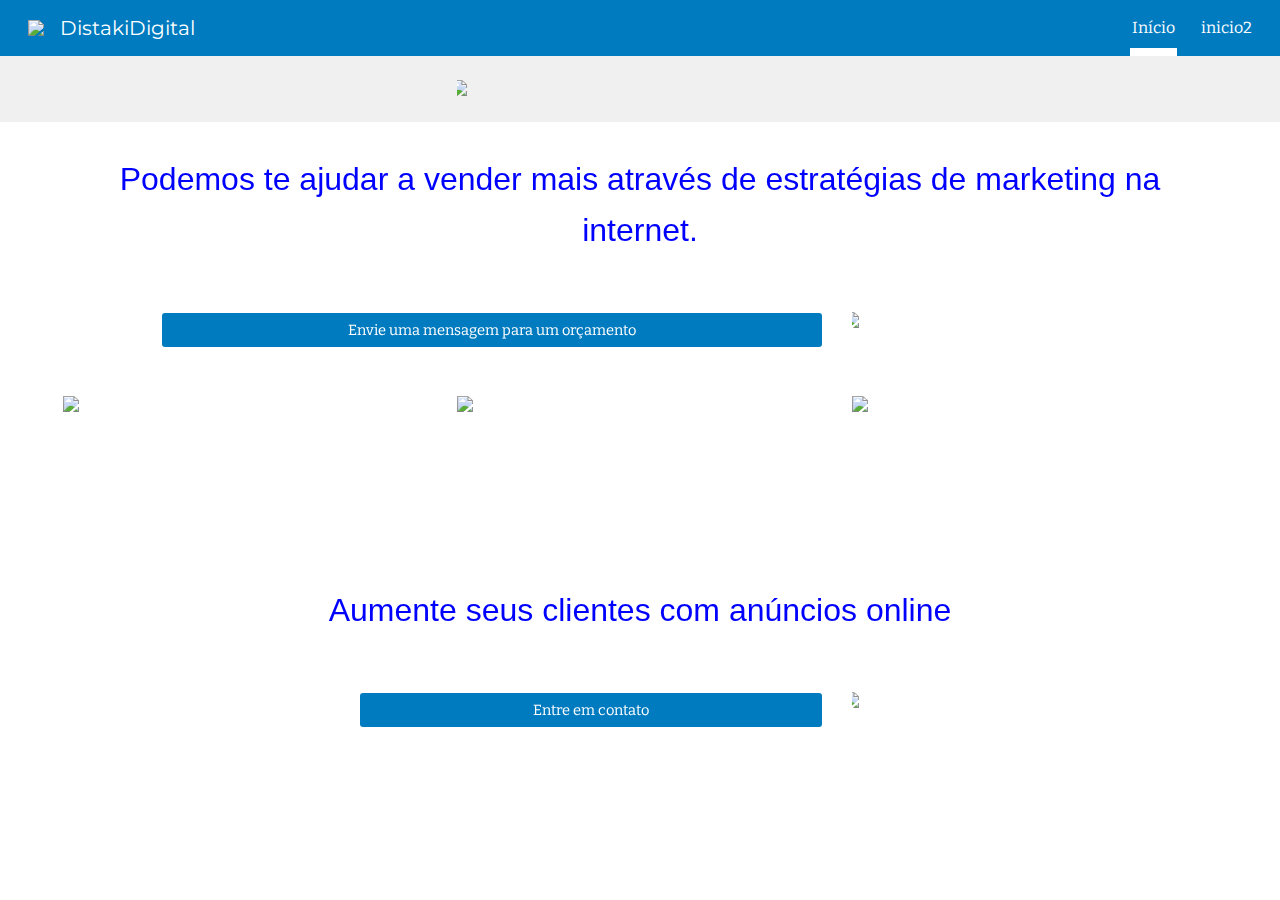
==== index.html @ 8315b215 "Add files via upload" ====
<!DOCTYPE html><html lang="en"><head><meta charset="utf-8"><script nonce="7rs6zf9f68-IoLdMDzasqQ">var DOCS_timing={}; DOCS_timing['sl']=new Date().getTime();</script><script nonce="7rs6zf9f68-IoLdMDzasqQ">function _DumpException(e) {throw e;}</script><script nonce="7rs6zf9f68-IoLdMDzasqQ">_docs_flag_initialData={"docs-ails":"docs_warm","docs-fwds":"docs_nf","docs-crs":"docs_crs_nfd","docs-l2t":0,"docs-shdn":1,"docs-tfh":"","info_params":{"token":"AHL0AtJWQT9SohQvm1NHi8q7pf9qNmG3EQ:1671125770995"},"docs-eohmo":false,"uls":"{\"langs\":[\"pt\"],\"itcs\":[],\"override\":\"\",\"selected\":\"\",\"activated\":false}","scotty_upload_url":"/upload/sites/resumable","docs-net-udmi":500000,"docs-net-udpt":40000,"docs-net-udur":"/upload/blob/sites","docs-net-usud":true,"docs-obsImUrl":"https://ssl.gstatic.com/docs/common/netcheck.gif","docs-efrsde":false,"docs-text-ewf":true,"docs-wfsl":["ca","da","de","en","es","fi","fr","it","nl","no","pt","sv"],"docs-efpsf":true,"docs-ejsfawf":false,"docs-eksfawf":false,"docs-edfn":true,"docs-efpsp":true,"docs-localstore-eidsilfm":false,"docs-ecfdsfj":false,"docs-esreff":false,"docs-api-keys":{},"buildLabel":"atari_2022.49-Tue-0738_RC01","docs-show_debug_info":false,"ondlburl":"//docs.google.com","drive_url":"//drive.google.com","app_url":"https://sites.google.com/","docs-itrf":false,"docs-gsmd":"","docs-eidfc":true,"docs-msid":32767,"docs-mif":1000,"docs-icdmt":["image/png","image/jpeg"],"docs-rauiu":false,"docs-mip":50000000,"docs-mib":50000000,"docs-mid":2048,"docs-rid":1024,"docs-sup":"","docs-seu":"https://sites.google.com/d/1ncLqnVO8vMbnwLysNv2YxboCFBmFc30z/edit","docs-crp":"/d/1ncLqnVO8vMbnwLysNv2YxboCFBmFc30z/p/1-udFE-iT4s-vH2R9Jma2ZHTn337vPQ00/takeout","docs-crq":"siteRevision\u003d799\u0026pageRevision\u003d799\u0026token\u003dAPwkNI1UFWAsfs_X1kkAgGwWqBPx5okYO7jjX87-3sfsS6AQkDYLycbYCzOgaiXVv0izoUuMHbnaHHPf3FqUCf_bolBX7Kn7nnqOMyP_uCD3tdLmQqJRD31nXNCHDbvRAk7VFhzUyqCQKw%3D%3D\u0026isHead\u003dfalse\u0026placeAllImagesInSiteDir\u003dfalse","docs-uptc":["lsrp","ca","sh","noreplica","tam","ntd","ths","ouid","sle","dl","hi","hi_ext","usp","urp","utm_source","utm_medium","utm_campaign","utm_term","utm_content"],"docs-doddn":"","docs-uddn":"","docs-cwsd":"","docs-spdy":false,"xdbcfAllowHostNamePrefix":true,"xdbcfAllowXpc":false,"docs-dbctc":false,"docs-iror":false,"docs-epq":false,"docs-gsoil":"docs_gsabs","docs-ilbefsd":false,"docs-lbefm":0,"docs-lbesty":0,"docs-thtea":false,"docs-tdc":"[{\"id\":\"0:Basics\",\"name\":\"Basics\",\"deletedIds\":[]},{\"id\":\"0:Brochures\",\"name\":\"Brochures \\u0026 newsletters\",\"deletedIds\":[]},{\"id\":\"0:Calendars\",\"name\":\"Calendars \\u0026 schedules\",\"deletedIds\":[]},{\"id\":\"0:Business\",\"name\":\"Contracts, onboarding, and other forms\",\"deletedIds\":[]},{\"id\":\"0:Finance\",\"name\":\"Finance \\u0026 accounting\",\"deletedIds\":[]},{\"id\":\"0:Letters\",\"name\":\"Letters\",\"deletedIds\":[]},{\"id\":\"0:Reports\",\"name\":\"Reports \\u0026 proposals\",\"deletedIds\":[]},{\"id\":\"0:Planners\",\"name\":\"Trackers\",\"deletedIds\":[]},{\"id\":\"Unparented\",\"name\":\"Uncategorized\",\"deletedIds\":[\"0:NoTemplateCategories\"]}]","docs-ttt":0,"docs-tcdtc":"[]","docs-mtdl":500,"docs-ividtg":false,"docs-tdcp":0,"docs-tdvc":false,"docs-tmbp":false,"docs-hetsdd":false,"docs-hetsdiaow":false,"docs-tintd":false,"docs-tafl":true,"docs-erdiiv":false,"docs-acap":["docs.security.access_capabilities",1,1,1,1,1,1,1,1,1,1,1,1,1,1,1,0,1,1,0,0,0,0],"docs-ci":"1ncLqnVO8vMbnwLysNv2YxboCFBmFc30z","docs-eccfs":false,"docs-eefufd":false,"docs-ndt":"Untitled site","docs-prn":"Google Sites","docs-een":false,"docs-as":"","docs-etdimo":false,"docs-mdck":"","docs-mriim":1800000,"docs-eccbs":false,"docs-rlmp":true,"docs-mmpt":9000,"docs-erd":false,"docs-erfar":false,"docs-ensb":false,"docs-ddts":false,"docs-uootuns":false,"docs-amawso":false,"docs-ofmpp":false,"docs-anlpfdo":false,"docs-eslars":true,"docs-eem":false,"docs-phe":"","docs-glu":"","docs-wsu":"","docs-wsup":"","docs-pse":"PROD","docs-sccfo":"PROD","docs-eridm":false,"docs-pid":"114220046519826888652","docs-eedmlf":false,"docs-emmda":false,"docs-ricocpb":false,"docs-rdowr":false,"docs-effnp":false,"docs-cttmtbr":0,"docs-eaaswoc":false,"docs-edlo":false,"docs-cttmteq":0,"docos-edces":false,"docs-dec":false,"docs-eiasrpu":false,"docs-ectt":false,"docs-ebbouf":false,"docs-ecgd":false,"docs-pcfloc":false,"docs-dsps":false,"docs-embmd":true,"docs-hft":"","docs-ececs":false,"docs-eerp":true,"docs-ecurf":false,"docs-efsii":false,"docs-elcfd":false,"docs-edmitm":false,"docs-enjec":false,"ecid":false,"docs-eir":false,"server_time_ms":1671125770997,"gaia_session_id":"","app-bc":"#3f51b5","enable_iframed_embed_api":false,"docs-isb":false,"docs-agdc":false,"docs-anddc":true,"docs-adndldc":false,"docs-dhnap":"sites.google.com","docs-ds":"https","docs-text-efrnma":false,"docs-clibs":1000,"docs-cide":true,"docs-cn":"","docs-frbanmc":false,"docs-dom":false,"docs-epbqbl":false,"docs-ecer":false,"docs-ecir":false,"docs-ecssl":false,"docs-ecsup":false,"docs-ecped":false,"docs-ecprgba":false,"docs-eccc":false,"docs-edamc":false,"docs-edomic":false,"docos-eddltc":true,"docos-edcab":true,"docs-eddm":false,"docs-edsi":false,"kix-edrat":false,"kix-edratv2":false,"docs-edhqlfr":false,"docs-eehlb":false,"docs-reiie":false,"docs-fwd":false,"docs-efpgwb":false,"docs-efu":false,"docs-eibu":false,"docs-eibs":false,"docs-eiecr":true,"docs-elds":false,"docs-eomd":false,"docs-eodsup":false,"docs-eoso":false,"docs-epmi":false,"docs-eph":false,"docs-epat":true,"docs-eppd":true,"docs-essph":false,"docs-eswwu":false,"docs-ete":false,"docs-eud":false,"docs-eult":false,"docs-extcd":false,"docs-net-ehfeb":false,"docs-hcwidu":false,"docs-ipmmp":true,"docs-ipuv":true,"docs-tdd":false,"docs-plimif":20.0,"docs-rsc":"","docs-rgifem":true,"docs-sptm":false,"docs-ssi":false,"docs-uenla":false,"docs-uetm":false,"docs-uht":"","docs-uoci":"","docs-wia":"MORE_ICONS","docs-gth":"","docs-ndsom":[],"docs-dm":"application/vnd.google-apps.drive-sdk.897606708560","docs-sdsom":[],"docs-po":"https://sites.google.com","docs-to":"https://sites.google.com","docs-egit":false,"opendv":false,"onePickImportDocumentUrl":"","opmbs":50000000,"opmpd":7071,"opbu":"https://docs.google.com/picker","opru":"https://sites.google.com/relay.html","opdu":true,"opccp":false,"ophi":"atari","opst":"","opuci":"","docs-eopiiv2":true,"projector_base_url":"//drive.google.com","docs-drk":[],"docs-erkpp":false,"docs-erkfsu":true,"docs-pn":162,"docs-ct":"s","docs-rn":187015456,"docs-idu":false,"docs-cpv":1,"docs-hecud":false,"docs-heoi":false,"docs-urouih":false,"docs-alu":"https://myaccount.google.com/language","docs-hue":"marketingfabrovidal@gmail.com","docs-ect":true,"docs-edt":true,"docs-cpks":["[\"4bba75426223ef15\",\"AAVFbsFSWD4EbPDUDc7qzEw9eWW9DTmhSxwPEXsDLw2ruHiGKHhI4ppsWhwby7luNZdKrSWJb2vb\"]","[\"c838c92bc9a7113f\",\"AK2fzyA78O3TYNMIk6xhsBae5jQKGiwJGCSe+SInjWRb54vg0xL5m51Zl0xi+v2xJo5y+Lu6j0jv\"]"],"docs-hasid":"Sites","docs-hdod":"sites.google.com","docs-ehci":false,"docs-hdck":"AIzaSyCF97XfLoejM9NhWDAZeOcjC6kOEsEmv6A","docs-hucs":true,"docs-hufcm":false,"docs-hunca":false,"docs-cbrs":50,"docs-caru":"https://clients6.google.com","docs-cbau":"https://drive.google.com","docs-cfru":"https://lh3.google.com","docs-ctak":"AIzaSyAWGrfCCr7albM3lmCc937gx4uIphbpeKQ","docs-cgav":0,"docs-cci":2,"docs-gap":"/drive/v2internal","jobset":"prod","docs-eafn":false,"docs-nad":"sites.google.com","docs-ccwt":80,"docs-epcc":false,"docs-eqspdcc":false,"docs-eqspdcd":false,"docs-esehbc":false,"docs-esehbd":false,"docs-sqcuu":true,"docs-uaid":false,"docs-uaqs":0,"docs-sol":true,"docs-dvs":1,"docs-dac":1,"docs-ilbrc":true,"docs-dlpe":false,"docs-eirj":false,"docs-emddi":false,"docs-erre":true,"docs-epvh":false,"docs-erfm":true,"enable_omnibox":true,"docs-eqam":false,"docs-ehlib":false,"docs-euaool":false,"docs-eua":false,"docs-ebfgf":false,"docs-ehib":true,"docs-uahnt":"","docs-esap":true,"docs-efib":false,"docs-se":false,"docs-eaa":false,"docs-ebt":true,"docs-eecs":false,"docs-eisib":false,"docs-emtr":false,"docs-dafjera":false,"docs-daflia":false,"docs-dafwsa":false,"docs-dafgfma":false,"docs-fta-fnrhci":false,"docs-essu":true,"atari-emtpr":false,"atari-ebidm":false,"atari-ebids":false,"atari-emasgcfrg":false,"atari-estm":true,"atari-edtm":false,"atari-eibrm":false,"atari-enmm":false,"atari-ectm":false,"atari-ects":false,"docs-text-elei":false,"docs-text-usc":true,"atari-bae":true,"docs-text-etsrdpn":false,"docs-text-etsrds":false,"docs-text-erdfs":false,"docs-text-encps":false,"docs-text-eeves":false,"docs-text-endes":false,"docs-text-etocls":false,"docs-text-escpv":false,"docs-text-efts":false,"docs-text-ecfs":false,"docs-text-ecss":false,"docs-text-evs":false,"docs-text-etvs":false,"docs-text-etvls":false,"docs-text-ethples":false,"docs-text-echs":false,"docs-text-eessips":false,"docs-text-eesntps":false,"docs-text-eesss":false,"docs-text-etls":false,"docs-text-eses":false,"docs-text-etes":false,"docs-text-ems":false,"docs-text-edctps":false,"docs-text-etb":false,"docs-text-esbefr":false,"docs-text-ipi":false,"docs-etshc":false,"docs-text-tbcb":2.0E7,"docs-text-ftls":true,"docs-efsmsdl":false,"docs-euoftm":false,"docs-text-etof":false,"docs-etbe":false,"docs-text-ehlb":false,"docs-text-epa":true,"docs-text-ecls":true,"docs-text-ehgtc":true,"docs-text-enbcr":false,"docs-text-svofc":false,"atari-ofdu":"https://docs.google.com/picker?protocol\u003dgadgets\u0026parent\u003dhttps://sites.google.com/relay.html\u0026hostId\u003datari-fonts\u0026title\u003dFonts\u0026hl\u003den\u0026origin\u003dhttps://sites.google.com\u0026navHidden\u003dtrue\u0026multiselectEnabled\u003dtrue\u0026selectButtonLabel\u003dOK\u0026nav\u003d((%22fonts%22))","atari-jefp":"/_/jserror","enable_csi":false,"csi_service_name":"","docs-jepp":"/_","atari-esrt":false,"docs-fpid":104240,"docs-enable_feedback_svg":true,"docs-hauc":true,"docs-huogmb":true,"docs-eeii":false,"docs-ecci":false,"docs-eldi":false,"docs-ecuach":false,"docs-esi":false,"docs-liap":"/logImpressions","ilcm":{"eui":"AHKXmL2B4iFi6BLquyDxzSC8f08Cy735twbZeKNGZS5DYpmmCZ9O0VyY78Wg_Ft3tx3lNiFm2Kuk","je":1,"sstu":1671125771004056,"si":"CIzQ0s-U_PsCFQr8awodvaMM5Q","gsc":null,"ei":[5703839,5704621,5706832,5706836,5707711,5720925,5724153,5734412,5735806,5737254,5737441,5737800,5738529,5740814,5741775,5743124,5747267,5748029,5751766,5752694,5753329,5754229,5760348,5760827,5762729,5764268,5765551,5766777,5767851,5772865,5773678,5774347,5774385,5776517,5776853,5776917,5780205,14101306,14101502,14101510,14101534,48966122,49369425,49370160,49372443,49375322,49378889,49398147,49441866,49450016,49453045,49453794,49472071,49487578,49499456,49507738,49510708,49512373,49610926,49622831,49623181,49624080,49644023,49646169,49703991,49765372,49779767,49816165,49822929,49837788,49839579,49842863,49898325,49923487,49943982,49953470,49970079,50022334,50031728,50089450],"crc":0,"cvi":[]},"docs-ccdil":false,"docs-eil":true,"docs-eoi":false,"docs-ema":true,"docs-emi":true,"docs-eeytpgc":true,"docs-feytpgc":false,"docs-nrfd":false,"docs-dcr":false,"docs-saww":false,"docs-eytpgcv":0,"docs-jscb":false}; _docs_flag_cek='tJpBRqx6OD4Sn0WbnwnK0A\x3d\x3d'; if (window['DOCS_timing']) {DOCS_timing['ifdld']=new Date().getTime();}</script><meta name="viewport" content="width=device-width, initial-scale=1"><meta http-equiv="X-UA-Compatible" content="IE=edge"><meta name="referrer" content="strict-origin-when-cross-origin"><link rel="icon" href="https://ssl.gstatic.com/atari/images/public/favicon.ico"><meta name="robots" content="noindex"><link href="https://fonts.googleapis.com/css?family=Montserrat%3A400%2C700%7CBitter%3A400%2C700&display=swap" rel="stylesheet" nonce="sBWAXkMx0oXuVIjnFnWxqA"><link href="https://fonts.googleapis.com/css?family=Google+Sans:400,500|Roboto:300,400,500,700|Source+Code+Pro:400,700&display=swap" rel="stylesheet" nonce="sBWAXkMx0oXuVIjnFnWxqA"><style nonce="sBWAXkMx0oXuVIjnFnWxqA">@media only screen and (max-width: 479px){.puwcIf{font-size: 20.0pt;}}@media only screen and (min-width: 480px) and (max-width: 767px){.puwcIf{font-size: 22.0pt;}}@media only screen and (min-width: 768px) and (max-width: 1279px){.puwcIf{font-size: 24.0pt;}}@media only screen and (min-width: 1280px){.puwcIf{font-size: 24.0pt;}}</style><style nonce="sBWAXkMx0oXuVIjnFnWxqA">/*! normalize.css v2.1.1 | MIT License | git.io/normalize */article,aside,details,figcaption,figure,footer,header,hgroup,main,nav,section,summary{display:block}audio,canvas,video{display:inline-block}audio:not([controls]){display:none;height:0}[hidden]{display:none}html{font-family:sans-serif;-ms-text-size-adjust:100%;-webkit-text-size-adjust:100%}body{margin:0}a:focus{outline:thin dotted}a:active,a:hover{outline:0}h1{font-size:2em;margin:.67em 0}abbr[title]{border-bottom:1px dotted}b,strong{font-weight:bold}dfn{font-style:italic}hr{box-sizing:content-box;height:0}mark{background:#ff0;color:#000}code,kbd,pre,samp{font-family:monospace,serif;font-size:1em}pre{white-space:pre-wrap}q{quotes:"\201C" "\201D" "\2018" "\2019"}small{font-size:80%}sub,sup{font-size:75%;line-height:0;position:relative;vertical-align:baseline}sup{top:-.5em}sub{bottom:-.25em}img{border:0}svg:not(:root){overflow:hidden}figure{margin:0}fieldset{border:1px solid #c0c0c0;margin:0 2px;padding:.35em .625em .75em}legend{border:0;padding:0}button,input,select,textarea{font-family:inherit;font-size:100%;margin:0}button,input{line-height:normal}button,select{text-transform:none}button,html input[type="button"],input[type="reset"],input[type="submit"]{-webkit-appearance:button;cursor:pointer}button[disabled],html input[disabled]{cursor:default}input[type="checkbox"],input[type="radio"]{box-sizing:border-box;padding:0}input[type="search"]{-webkit-appearance:textfield;box-sizing:content-box}input[type="search"]::-webkit-search-cancel-button,input[type="search"]::-webkit-search-decoration{-webkit-appearance:none}button::-moz-focus-inner,input::-moz-focus-inner{border:0;padding:0}textarea{overflow:auto;vertical-align:top}table{border-collapse:collapse;border-spacing:0}.VIpgJd-TzA9Ye-eEGnhe{position:relative;display:-moz-inline-box;display:inline-block}* html .VIpgJd-TzA9Ye-eEGnhe{display:inline}*:first-child+html .VIpgJd-TzA9Ye-eEGnhe{display:inline}group,row,tile{display:block}.XKSfm-Sx9Kwc,.XKSfm-Sx9Kwc-xJ5Hnf{z-index:110}html{height:100%}body{height:100%;padding:0}.fktJzd *,.fktJzd *:before,.fktJzd *:after{-webkit-box-sizing:border-box;-webkit-box-sizing:border-box;box-sizing:border-box}.LS81yb,.oKdM2c{width:100%;margin-top:0;margin-bottom:0;max-width:1280px;*zoom:1}.LS81yb{padding-left:5px;padding-right:5px}.JNdkSc,.jXK9ad,.oaCj6d{-webkit-box-sizing:border-box;box-sizing:border-box;display:inline-block;padding-left:0;padding-right:0;position:relative;vertical-align:top;width:100%}.jXK9ad-SmKAyb{width:100%}.vB4mjb{-webkit-align-items:center;align-items:center;height:64px;display:-webkit-box;display:-webkit-flex;display:flex;-webkit-justify-content:center;justify-content:center;padding:0 12px;width:100%}.jCzMm{overflow:hidden;overflow-wrap:break-word}@media only screen and (max-width:479px){.vB4mjb{height:48px;padding:0 6px}.vB4mjb.phf0q{-webkit-flex-direction:column;flex-direction:column;height:96px}.jCzMm{margin-top:4px;margin-bottom:12px;overflow:hidden;text-align:center;text-overflow:ellipsis;white-space:nowrap;width:100%}.vKRmoe{margin-bottom:8px}.vB4mjb .vKRmoe{padding-left:0}}.vKRmoe{display:-webkit-box;display:-webkit-flex;display:flex;padding-left:23px}.cc0d9d{-webkit-box-flex:0;-webkit-flex:0;flex:0;position:relative;margin-top:10px;display:-webkit-box;display:-webkit-flex;display:flex;-webkit-box-orient:horizontal;-webkit-box-direction:normal;-webkit-flex-direction:row;flex-direction:row;-webkit-box-pack:center;-webkit-justify-content:center;justify-content:center;-webkit-box-align:center;-webkit-align-items:center;align-items:center}.ZbQFKd{height:10px;width:10px;margin:0 4px;background-color:rgb(189,193,198);border-radius:50%;display:inline-block;-webkit-transition:background-color .6s ease,width .4s ease-in-out,height .4s ease-in-out;transition:background-color .6s ease,width .4s ease-in-out,height .4s ease-in-out}.ZbQFKd.iBBDgd{height:0;width:0;margin:0}.ZbQFKd.qIwn1b{height:8px;width:8px}.ZbQFKd.kshb5{height:6px;width:6px}.dVFkob{-webkit-box-flex:0;-webkit-flex:0 1 1.2em;flex:0 1 1.2em;height:1.2em;overflow:hidden;padding:0 8px;text-align:center;display:-webkit-box;display:-webkit-flex;display:flex;-webkit-box-pack:center;-webkit-justify-content:center;justify-content:center;-webkit-box-orient:vertical;-webkit-box-direction:normal;-webkit-flex-direction:column;flex-direction:column;margin-top:10px;position:relative;font-size:9pt}.Ecdcnc{overflow:hidden;position:relative;text-overflow:ellipsis;white-space:nowrap}.L6cTce{display:none!important}::-webkit-scrollbar{height:16px;overflow:visible}::-webkit-scrollbar-button{height:0;width:0}::-webkit-scrollbar-track{background-clip:padding-box;border:solid transparent;border-width:0 0 0 4px}::-webkit-scrollbar-track:horizontal{border-width:4px 0 0}::-webkit-scrollbar-track:hover{background-color:rgba(0,0,0,.05);-webkit-box-shadow:inset 1px 0 0 rgba(0,0,0,.1);box-shadow:inset 1px 0 0 rgba(0,0,0,.1)}::-webkit-scrollbar-track:horizontal:hover{-webkit-box-shadow:inset 0 1px 0 rgba(0,0,0,.1);box-shadow:inset 0 1px 0 rgba(0,0,0,.1)}::-webkit-scrollbar-track:active{background-color:rgba(0,0,0,.05);-webkit-box-shadow:inset 1px 0 0 rgba(0,0,0,.14),inset -1px 0 0 rgba(0,0,0,.07);box-shadow:inset 1px 0 0 rgba(0,0,0,.14),inset -1px 0 0 rgba(0,0,0,.07)}::-webkit-scrollbar-track:horizontal:active{-webkit-box-shadow:inset 0 1px 0 rgba(0,0,0,.14),inset 0 -1px 0 rgba(0,0,0,.07);box-shadow:inset 0 1px 0 rgba(0,0,0,.14),inset 0 -1px 0 rgba(0,0,0,.07)}.tk3N6e-qrhCuc-to915::-webkit-scrollbar-track:hover{background-color:rgba(255,255,255,.1);-webkit-box-shadow:inset 1px 0 0 rgba(255,255,255,.2);box-shadow:inset 1px 0 0 rgba(255,255,255,.2)}.tk3N6e-qrhCuc-to915::-webkit-scrollbar-track:horizontal:hover{-webkit-box-shadow:inset 0 1px 0 rgba(255,255,255,.2);box-shadow:inset 0 1px 0 rgba(255,255,255,.2)}.tk3N6e-qrhCuc-to915::-webkit-scrollbar-track:active{background-color:rgba(255,255,255,.1);-webkit-box-shadow:inset 1px 0 0 rgba(255,255,255,.25),inset -1px 0 0 rgba(255,255,255,.15);box-shadow:inset 1px 0 0 rgba(255,255,255,.25),inset -1px 0 0 rgba(255,255,255,.15)}.tk3N6e-qrhCuc-to915::-webkit-scrollbar-track:horizontal:active{-webkit-box-shadow:inset 0 1px 0 rgba(255,255,255,.25),inset 0 -1px 0 rgba(255,255,255,.15);box-shadow:inset 0 1px 0 rgba(255,255,255,.25),inset 0 -1px 0 rgba(255,255,255,.15)}::-webkit-scrollbar-thumb{min-height:28px;padding:100px 0 0;-webkit-box-shadow:inset 1px 1px 0 rgba(0,0,0,.1),inset 0 -1px 0 rgba(0,0,0,.07);box-shadow:inset 1px 1px 0 rgba(0,0,0,.1),inset 0 -1px 0 rgba(0,0,0,.07)}::-webkit-scrollbar-thumb:horizontal{border-width:6px 1px 1px;padding:0 0 0 100px;-webkit-box-shadow:inset 1px 1px 0 rgba(0,0,0,.1),inset -1px 0 0 rgba(0,0,0,.07);box-shadow:inset 1px 1px 0 rgba(0,0,0,.1),inset -1px 0 0 rgba(0,0,0,.07)}::-webkit-scrollbar-thumb:hover{-webkit-box-shadow:inset 1px 1px 1px rgba(0,0,0,.25);box-shadow:inset 1px 1px 1px rgba(0,0,0,.25)}::-webkit-scrollbar-thumb:active{-webkit-box-shadow:inset 1px 1px 3px rgba(0,0,0,.35);box-shadow:inset 1px 1px 3px rgba(0,0,0,.35)}.tk3N6e-qrhCuc-to915::-webkit-scrollbar-thumb{background-color:rgba(255,255,255,.3);-webkit-box-shadow:inset 1px 1px 0 rgba(255,255,255,.15),inset 0 -1px 0 rgba(255,255,255,.1);box-shadow:inset 1px 1px 0 rgba(255,255,255,.15),inset 0 -1px 0 rgba(255,255,255,.1)}.tk3N6e-qrhCuc-to915::-webkit-scrollbar-thumb:horizontal{-webkit-box-shadow:inset 1px 1px 0 rgba(255,255,255,.15),inset -1px 0 0 rgba(255,255,255,.1);box-shadow:inset 1px 1px 0 rgba(255,255,255,.15),inset -1px 0 0 rgba(255,255,255,.1)}.tk3N6e-qrhCuc-to915::-webkit-scrollbar-thumb:hover{background-color:rgba(255,255,255,.6);-webkit-box-shadow:inset 1px 1px 1px rgba(255,255,255,.37);box-shadow:inset 1px 1px 1px rgba(255,255,255,.37)}.tk3N6e-qrhCuc-to915::-webkit-scrollbar-thumb:active{background-color:rgba(255,255,255,.75);-webkit-box-shadow:inset 1px 1px 3px rgba(255,255,255,.5);box-shadow:inset 1px 1px 3px rgba(255,255,255,.5)}.tk3N6e-qrhCuc-xTH6G::-webkit-scrollbar-track{border-width:0 1px 0 6px}.tk3N6e-qrhCuc-xTH6G::-webkit-scrollbar-track:horizontal{border-width:6px 0 1px}.tk3N6e-qrhCuc-xTH6G::-webkit-scrollbar-track:hover{background-color:rgba(0,0,0,.035);-webkit-box-shadow:inset 1px 1px 0 rgba(0,0,0,.14),inset -1px -1px 0 rgba(0,0,0,.07);box-shadow:inset 1px 1px 0 rgba(0,0,0,.14),inset -1px -1px 0 rgba(0,0,0,.07)}.tk3N6e-qrhCuc-xTH6G.tk3N6e-qrhCuc-to915::-webkit-scrollbar-track:hover{background-color:rgba(255,255,255,.07);-webkit-box-shadow:inset 1px 1px 0 rgba(255,255,255,.25),inset -1px -1px 0 rgba(255,255,255,.15);box-shadow:inset 1px 1px 0 rgba(255,255,255,.25),inset -1px -1px 0 rgba(255,255,255,.15)}.tk3N6e-qrhCuc-xTH6G::-webkit-scrollbar-thumb{border-width:0 1px 0 6px}.tk3N6e-qrhCuc-xTH6G::-webkit-scrollbar-thumb:horizontal{border-width:6px 0 1px}::-webkit-scrollbar-corner{background:transparent}body::-webkit-scrollbar-track-piece{background-clip:padding-box;background-color:#f5f5f5;border:solid #fff;border-width:0 0 0 3px;-webkit-box-shadow:inset 1px 0 0 rgba(0,0,0,.14),inset -1px 0 0 rgba(0,0,0,.07);box-shadow:inset 1px 0 0 rgba(0,0,0,.14),inset -1px 0 0 rgba(0,0,0,.07)}body::-webkit-scrollbar-track-piece:horizontal{border-width:3px 0 0;-webkit-box-shadow:inset 0 1px 0 rgba(0,0,0,.14),inset 0 -1px 0 rgba(0,0,0,.07);box-shadow:inset 0 1px 0 rgba(0,0,0,.14),inset 0 -1px 0 rgba(0,0,0,.07)}body::-webkit-scrollbar-thumb{border-width:1px 1px 1px 5px}body::-webkit-scrollbar-thumb:horizontal{border-width:5px 1px 1px}body::-webkit-scrollbar-corner{background-clip:padding-box;background-color:#f5f5f5;border:solid #fff;border-width:3px 0 0 3px;-webkit-box-shadow:inset 1px 1px 0 rgba(0,0,0,.14);box-shadow:inset 1px 1px 0 rgba(0,0,0,.14)}html{font-size:16px}ul,ul ul{list-style-type:square}.yaqOZd{-webkit-background-size:cover;background-size:cover;display:table;position:relative;table-layout:fixed;width:100%}.IFuOkc{-webkit-background-size:cover;background-size:cover;display:table;table-layout:fixed}@media only screen and (max-width:767px){.yaqOZd,.IFuOkc{padding-bottom:0;padding-top:0}}@media only screen and (min-width:768px){.yaqOZd:not(.LB7kq):not(.WxWicb){padding-bottom:1.5rem;padding-top:1.5rem}}.yaqOZd:before,.IFuOkc:before,.IFuOkc:after,.zfr3Q:before,.baZpAe:before{bottom:0;content:"";display:none;left:0;pointer-events:none;position:absolute;right:0;top:0}.nyKByd .IFuOkc:before{background-color:#212121;opacity:0;display:block}.tpmmCb .IFuOkc:before{background-color:#fff;opacity:0;display:block}.IFuOkc{display:table-cell;height:100%;left:0;pointer-events:none;position:absolute;top:0;width:100%}.WFZZBb .jXK9ad{vertical-align:middle}.cJgDec .aw5Odc,.cJgDec .dhtgD:hover,.cJgDec .dhtgD:visited,.LB7kq .aw5Odc,.LB7kq .dhtgD:hover,.LB7kq .dhtgD:visited{color:inherit}.mYVXT{display:table-cell;vertical-align:middle;width:100%}.nku4ae{max-width:1184px;margin:auto}.nku4ae.U5PNae{max-width:752px;margin:auto}.zfr3Q{font-variant-ligatures:none;margin:0;outline:none;position:relative}.zfr3Q[dir="rtl"]{text-align:right}.TMjjoe:not(.TYR86d){display:block}.qM9fHf{background-color:rgba(0,0,0,.06);font-family:"Source Code Pro","monospace";font-weight:400}.s1gOZb{background-color:rgba(0,0,0,.06);border:1px solid rgba(255,255,255,.12);-webkit-border-radius:3px;border-radius:3px;margin:12px 0 0 0;padding:5px}.FVr0A code{font-family:"Source Code Pro","monospace"}.zfr3Q.FVr0A{line-height:1.4;margin:0}.yaqOZd .zfr3Q:first-child,.zfr3Q:first-child,.BKnRcf:first-child,.UVNKR:first-child,.n8H08c .TYR86d:first-child{margin-top:0;padding-top:0}.yaqOZd .aP9Z7e:first-child+.zfr3Q,.aP9Z7e:first-child+.zfr3Q{margin-top:0;padding-top:0}.yaqOZd .aP9Z7e:first-child,.aP9Z7e:first-child{margin-bottom:0}.yaqOZd .zfr3Q:last-child,.zfr3Q:last-child,.BKnRcf:last-child,.UVNKR:last-child,.n8H08c .TYR86d:last-child{margin-bottom:0;padding-bottom:0}.n8H08c{padding-left:20px;margin:6px 0 0 0}.n8H08c .n8H08c,.n8H08c .TYR86d{margin:6px 0 0 0}.zfr3Q{text-decoration:inherit;color:inherit;font-size:inherit;font-style:inherit;font-weight:inherit}.dhtgD{color:inherit;font-size:inherit;font-style:inherit;font-weight:inherit;text-decoration:underline}.aw5Odc{color:inherit}.dhtgD.rXJpyf,.dhtgD.rXJpyf:hover{color:inherit}a.chg4Jd:focus{outline:0;-webkit-box-shadow:0 0 0 2px #4285f4,0 0 0 3px rgba(255,255,255,.8);box-shadow:0 0 0 2px #4285f4,0 0 0 3px rgba(255,255,255,.8)}a.chg4Jd.HB1eCd-X3SwIb-hSRGPd:focus,a.chg4Jd.HB1eCd-X3SwIb-hSRGPd-di8rgd-KBDgbd:focus{-webkit-box-shadow:none;box-shadow:none}a.HB1eCd-X3SwIb-hSRGPd-di8rgd-KBDgbd{padding:2px;margin:-2px}a.HB1eCd-X3SwIb-hSRGPd-di8rgd-KBDgbd:focus{border:1px dashed;padding:1px}a.HB1eCd-X3SwIb-hSRGPd{padding:2px!important;margin:-2px -2px -2px 4px}a.HB1eCd-X3SwIb-hSRGPd:focus{border:1px dashed;padding:1px!important}::-webkit-scrollbar{-webkit-border-radius:100px;background-color:rgba(0,0,0,0);width:9px}::-webkit-scrollbar-thumb{-webkit-border-radius:100px;background:rgba(0,0,0,.2)}::-webkit-scrollbar-thumb:hover{-webkit-border-radius:100px;background:rgba(0,0,0,.35)}::-webkit-scrollbar-thumb:active{-webkit-border-radius:4px;background:rgba(0,0,0,.45)}.Zjiec:before,.YTv4We:before,.j10yRb:before{bottom:0;content:"";display:none;left:0;pointer-events:none;position:absolute;right:0;top:0}.PsKE7e,.I35ICb>a{color:inherit;font-size:inherit;font-style:inherit;font-weight:inherit}.PsKE7e,.I35ICb>a{text-decoration:inherit}.IKA38e{padding-right:12px}.I35ICb{position:relative}.hDrhEe{padding-left:12px;vertical-align:middle}.aJHbb{cursor:pointer;overflow:hidden}.aJHbb:focus{outline:0}.JzO0Vc{width:250px}.jYxBte{list-style-type:none;margin:0;padding:0}.jYxBte ul{list-style-type:none;padding-left:0}.PsKE7e,.aJHbb{display:block;position:relative;text-overflow:ellipsis;white-space:nowrap}.Zjiec{cursor:pointer;position:relative;text-decoration:none;z-index:20}.Zjiec>span{color:inherit;display:block;outline:none;overflow:hidden;position:relative;text-overflow:ellipsis}.YTv4We{color:white;cursor:pointer;height:55px;outline:none;padding:16px 12px;width:48px}.YTv4We:before{height:32px;left:8px;top:12px;width:32px}.j10yRb{bottom:50%;cursor:pointer;display:inline-block;height:24px;left:-36px;outline:none;padding-left:12px;position:absolute;-webkit-transform:translateY(50%);transform:translateY(50%);vertical-align:middle;width:36px}.j10yRb:before{left:12px}.YTv4We.chg4Jd:focus:before,.j10yRb.chg4Jd:focus:before{color:white;display:block;border-style:solid;border-width:1px}.ZXW7w{opacity:.26}.wFCWne{transition:transform 0.45s cubic-bezier(0.4,0,0.2,1);height:24px;width:24px}.hlJH0,.HBu6N,.cLAGQe{transition:transform 0.45s cubic-bezier(0.4,0,0.2,1)}.wFCWne path.HBu6N.o0iVae{-webkit-transition:all 0.45s cubic-bezier(0.4,0,0.2,1),opacity 0.45s 0.45s;transition:all 0.45s cubic-bezier(0.4,0,0.2,1),opacity 0.45s 0.45s}.wFCWne.o0iVae{-webkit-transform:rotate(90deg);transform:rotate(90deg)}.o0iVae .hlJH0{-webkit-transform:rotate(45deg) translate(0px,5px);transform:rotate(45deg) translate(0px,5px)}.o0iVae .HBu6N{-webkit-transform:rotate(135deg);transform:rotate(135deg);opacity:0}.o0iVae .cLAGQe{-webkit-transform:rotate(135deg) translate(0px,-5px);transform:rotate(135deg) translate(0px,-5px)}.JzO0Vc{-webkit-transition:left 0.5s cubic-bezier(0.4,0,0.2,1);transition:left 0.5s cubic-bezier(0.4,0,0.2,1);-webkit-transition-delay:.125s;transition-delay:.125s;left:-100%;padding-top:56px}.JzO0Vc.jsnVQ{-webkit-transition-delay:0s;transition-delay:0s;-webkit-transition:left 0.5s cubic-bezier(0.4,0,0.2,1);transition:left 0.5s cubic-bezier(0.4,0,0.2,1);left:0}.IKA38e{-webkit-transition:left 0s 0.5s,opacity 0.375s 0.125s cubic-bezier(0.4,0,1,1);transition:left 0s 0.5s,opacity 0.375s 0.125s cubic-bezier(0.4,0,1,1);left:-32px;opacity:0;padding-left:36px}.JzO0Vc .IKA38e.r8s4j-R6PoUb{padding-left:36px}.JzO0Vc .IKA38e.r8s4j-ibL1re{padding-left:56px}.JzO0Vc .IKA38e.r8s4j-c5RTEf{padding-left:76px}.JzO0Vc .IKA38e.r8s4j-II5mzb{padding-left:96px}.JzO0Vc .IKA38e.r8s4j-wNfPc{padding-left:116px}.baH5ib .hDrhEe{padding-left:4px}.baH5ib .j10yRb{left:-32px}.jsnVQ .IKA38e{-webkit-transition:left 0.375s cubic-bezier(0.4,0,1,1),opacity 0.375s cubic-bezier(0.4,0,1,1);transition:left 0.375s cubic-bezier(0.4,0,1,1),opacity 0.375s cubic-bezier(0.4,0,1,1);-webkit-transition-delay:1.125s;transition-delay:1.125s;left:0;opacity:1}.jsnVQ .jYxBte>li:nth-child(1) .IKA38e{-webkit-transition-delay:0.125s;transition-delay:0.125s}.jsnVQ .jYxBte>li:nth-child(2) .IKA38e{-webkit-transition-delay:0.175s;transition-delay:0.175s}.jsnVQ .jYxBte>li:nth-child(3) .IKA38e{-webkit-transition-delay:0.225s;transition-delay:0.225s}.jsnVQ .jYxBte>li:nth-child(4) .IKA38e{-webkit-transition-delay:0.275s;transition-delay:0.275s}.jsnVQ .jYxBte>li:nth-child(5) .IKA38e{-webkit-transition-delay:0.325s;transition-delay:0.325s}.jsnVQ .jYxBte>li:nth-child(6) .IKA38e{-webkit-transition-delay:0.375s;transition-delay:0.375s}.jsnVQ .jYxBte>li:nth-child(7) .IKA38e{-webkit-transition-delay:0.425s;transition-delay:0.425s}.jsnVQ .jYxBte>li:nth-child(8) .IKA38e{-webkit-transition-delay:0.475s;transition-delay:0.475s}.jsnVQ .jYxBte>li:nth-child(9) .IKA38e{-webkit-transition-delay:0.525s;transition-delay:0.525s}.jsnVQ .jYxBte>li:nth-child(10) .IKA38e{-webkit-transition-delay:0.575s;transition-delay:0.575s}.jsnVQ .jYxBte>li:nth-child(11) .IKA38e{-webkit-transition-delay:0.625s;transition-delay:0.625s}.jsnVQ .jYxBte>li:nth-child(12) .IKA38e{-webkit-transition-delay:0.675s;transition-delay:0.675s}.jsnVQ .jYxBte>li:nth-child(13) .IKA38e{-webkit-transition-delay:0.725s;transition-delay:0.725s}.jsnVQ .jYxBte>li:nth-child(14) .IKA38e{-webkit-transition-delay:0.775s;transition-delay:0.775s}.jsnVQ .jYxBte>li:nth-child(15) .IKA38e{-webkit-transition-delay:0.825s;transition-delay:0.825s}.jsnVQ .jYxBte>li:nth-child(16) .IKA38e{-webkit-transition-delay:0.875s;transition-delay:0.875s}.jsnVQ .jYxBte>li:nth-child(17) .IKA38e{-webkit-transition-delay:0.925s;transition-delay:0.925s}.jsnVQ .jYxBte>li:nth-child(18) .IKA38e{-webkit-transition-delay:0.975s;transition-delay:0.975s}.jsnVQ .jYxBte>li:nth-child(19) .IKA38e{-webkit-transition-delay:1.025s;transition-delay:1.025s}.jsnVQ .jYxBte>li:nth-child(20) .IKA38e{-webkit-transition-delay:1.075s;transition-delay:1.075s}.oGuwee{overflow:hidden;position:relative}.VcS63b{-webkit-transition:margin-top 0.25s cubic-bezier(0.4,0,0.2,1);transition:margin-top 0.25s cubic-bezier(0.4,0,0.2,1)}.dvmRw{height:24px;width:24px}.K4B8Y,.MrYMx{transition:transform 0.25s cubic-bezier(0.4,0,0.2,1)}svg.FWGjId .K4B8Y{-webkit-transform:rotate(-90deg);transform:rotate(-90deg)}svg.FWGjId .MrYMx{-webkit-transform:rotate(90deg);transform:rotate(90deg)}.Fpy8Db .hDrhEe{white-space:normal}.hDrhEe.HlqNPb.chg4Jd:focus{-webkit-box-shadow:inset 0 0 0 1px rgba(255,255,255,.8),inset 0 0 0 3px #4285f4;box-shadow:inset 0 0 0 1px rgba(255,255,255,.8),inset 0 0 0 3px #4285f4}.PxsaWe{cursor:not-allowed}.WbHktd{cursor:default}.VsJjtf{display:inline-block;max-width:300px;overflow:visible;position:relative;text-align:left;-webkit-transition:opacity 0ms 300ms;transition:opacity 0ms 300ms;vertical-align:middle;white-space:nowrap}.RPRy1e .IKA38e{left:0;opacity:1;padding-left:32px}.RPRy1e .oGuwee .IKA38e{padding-left:48px}.jgXgSe{display:inline-block;max-width:240px;position:relative;vertical-align:top}.mBHtvb{cursor:pointer;display:inline-block;margin-left:3px;outline:none;overflow:hidden;padding-left:4px;padding-right:2px;vertical-align:top}.mBHtvb>svg{height:12px;-webkit-transform:scale(2);transform:scale(2);vertical-align:middle;width:12px}.T7RySe .oGuwee{list-style-type:none}.oXBWEc:not([more-menu-item]){margin:0;padding:0}.eWDljc{-webkit-box-shadow:0 0 10px rgba(0,0,0,.55);box-shadow:0 0 10px rgba(0,0,0,.55)}.ZmrVpf{display:none}.RPRy1e .G95ACe.IKA38e{padding-left:32px}.G95ACe .j10yRb{display:none}.G95ACe .aJHbb{opacity:.7}.ijMPi{-webkit-transition:height .3s;transition:height .3s;overflow:hidden}.ijMPi .PsKE7e{-webkit-transition:padding-left .3s;transition:padding-left .3s}.PMD4Hd{display:none}.Qrrb5{display:inline-block;overflow:hidden;padding:10px 12px;vertical-align:middle}.Qrrb5>div{display:inline-block;vertical-align:top}.rgLkl{background-color:transparent;cursor:default;display:inline-block;height:2px;position:relative;vertical-align:middle;width:2px}li.VsJjtf:nth-last-child(2) .rgLkl{display:none}.RPRy1e{-webkit-border-radius:2px;border-radius:2px;left:-28px;overflow-y:auto;padding:8px 0;position:absolute;width:240px}.RM9ulf{visibility:hidden;position:fixed;z-index:5000;color:#fff;pointer-events:none}.RM9ulf.catR2e{max-width:90%;max-height:90%}.R8qYlc{-webkit-border-radius:2px;border-radius:2px;background-color:rgba(97,97,97,0.902);position:absolute;left:0;width:100%;height:100%;opacity:0;-webkit-transform:scale(0,0.5);-webkit-transform:scale(0,0.5);transform:scale(0,0.5);-webkit-transform-origin:inherit;-webkit-transform-origin:inherit;transform-origin:inherit}.AZnilc{display:block;position:relative;font-size:10px;font-weight:500;padding:5px 8px 6px;opacity:0}.RM9ulf.qs41qe .R8qYlc{opacity:1;-webkit-transform:scale(1,1);-webkit-transform:scale(1,1);transform:scale(1,1)}.RM9ulf.catR2e .AZnilc{word-wrap:break-word}.RM9ulf.qs41qe .AZnilc{opacity:1}.RM9ulf.AXm5jc .AZnilc{font-size:14px;padding:8px 16px}.RM9ulf.u5lFJe{-webkit-transition-property:-webkit-transform;-webkit-transition-property:-webkit-transform;transition-property:-webkit-transform;-webkit-transition-property:transform;transition-property:transform;-webkit-transition-property:transform,-webkit-transform;transition-property:transform,-webkit-transform;-webkit-transition-duration:200ms;-webkit-transition-duration:200ms;transition-duration:200ms;-webkit-transition-timing-function:cubic-bezier(0.24,1,0.32,1);-webkit-transition-timing-function:cubic-bezier(0.24,1,0.32,1);transition-timing-function:cubic-bezier(0.24,1,0.32,1)}.RM9ulf.u5lFJe .R8qYlc{-webkit-transition-property:opacity,-webkit-transform;-webkit-transition-property:opacity,-webkit-transform;transition-property:opacity,-webkit-transform;-webkit-transition-property:opacity,transform;transition-property:opacity,transform;-webkit-transition-property:opacity,transform,-webkit-transform;transition-property:opacity,transform,-webkit-transform;-webkit-transition-duration:50ms,200ms;-webkit-transition-duration:50ms,200ms;transition-duration:50ms,200ms;-webkit-transition-timing-function:linear,cubic-bezier(0.24,1,0.32,1);-webkit-transition-timing-function:linear,cubic-bezier(0.24,1,0.32,1);transition-timing-function:linear,cubic-bezier(0.24,1,0.32,1)}.RM9ulf.u5lFJe .AZnilc{-webkit-transition-property:opacity;-webkit-transition-property:opacity;transition-property:opacity;-webkit-transition-duration:150ms;-webkit-transition-duration:150ms;transition-duration:150ms;-webkit-transition-delay:50ms;-webkit-transition-delay:50ms;transition-delay:50ms;-webkit-transition-timing-function:cubic-bezier(0,0,0.6,1);-webkit-transition-timing-function:cubic-bezier(0,0,0.6,1);transition-timing-function:cubic-bezier(0,0,0.6,1)}.RM9ulf.xCxor{-webkit-transition-property:opacity;-webkit-transition-property:opacity;transition-property:opacity;-webkit-transition-duration:70ms;-webkit-transition-duration:70ms;transition-duration:70ms;-webkit-transition-delay:0ms;-webkit-transition-delay:0ms;transition-delay:0ms;-webkit-transition-timing-function:linear;-webkit-transition-timing-function:linear;transition-timing-function:linear}.NBxL9e{-webkit-transition:opacity 0.15s cubic-bezier(0.4,0,0.2,1) 0.15s;transition:opacity 0.15s cubic-bezier(0.4,0,0.2,1) 0.15s;background-color:rgba(0,0,0,.5);bottom:0;left:0;opacity:0;position:fixed;right:0;top:0;z-index:5000}.NBxL9e.iWO5td{-webkit-transition:opacity 0.05s cubic-bezier(0.4,0,0.2,1);transition:opacity 0.05s cubic-bezier(0.4,0,0.2,1);opacity:1}.QSj8ac{-webkit-box-align:center;box-align:center;-webkit-align-items:center;align-items:center;display:-webkit-box;display:-webkit-flex;display:flex;-webkit-box-orient:vertical;box-orient:vertical;-webkit-flex-direction:column;flex-direction:column;bottom:0;left:0;padding:0 5%;position:absolute;right:0;top:0;transition:-webkit-transform .4s cubic-bezier(0.4,0,0.2,1);-webkit-transition:-webkit-transform .4s cubic-bezier(0.4,0,0.2,1);-webkit-transition:transform .4s cubic-bezier(0.4,0,0.2,1);transition:transform .4s cubic-bezier(0.4,0,0.2,1);-webkit-transition:transform .4s cubic-bezier(0.4,0,0.2,1),-webkit-transform .4s cubic-bezier(0.4,0,0.2,1);transition:transform .4s cubic-bezier(0.4,0,0.2,1),-webkit-transform .4s cubic-bezier(0.4,0,0.2,1)}.bJHJLe,.C40Us{display:block;height:3em}.pdYghb>.bJHJLe,.pdYghb>.C40Us{-webkit-box-flex:1;box-flex:1;-webkit-flex-grow:1;flex-grow:1}.Inn9w{-webkit-flex-shrink:1;flex-shrink:1;max-height:100%}.Inn9w:focus{outline:none}@-webkit-keyframes quantumWizBoxInkSpread{0%{-webkit-transform:translate(-50%,-50%) scale(0.2);-webkit-transform:translate(-50%,-50%) scale(0.2);transform:translate(-50%,-50%) scale(0.2)}to{-webkit-transform:translate(-50%,-50%) scale(2.2);-webkit-transform:translate(-50%,-50%) scale(2.2);transform:translate(-50%,-50%) scale(2.2)}}@keyframes quantumWizBoxInkSpread{0%{-webkit-transform:translate(-50%,-50%) scale(0.2);-webkit-transform:translate(-50%,-50%) scale(0.2);transform:translate(-50%,-50%) scale(0.2)}to{-webkit-transform:translate(-50%,-50%) scale(2.2);-webkit-transform:translate(-50%,-50%) scale(2.2);transform:translate(-50%,-50%) scale(2.2)}}@-webkit-keyframes quantumWizIconFocusPulse{0%{-webkit-transform:translate(-50%,-50%) scale(1.5);-webkit-transform:translate(-50%,-50%) scale(1.5);transform:translate(-50%,-50%) scale(1.5);opacity:0}to{-webkit-transform:translate(-50%,-50%) scale(2);-webkit-transform:translate(-50%,-50%) scale(2);transform:translate(-50%,-50%) scale(2);opacity:1}}@keyframes quantumWizIconFocusPulse{0%{-webkit-transform:translate(-50%,-50%) scale(1.5);-webkit-transform:translate(-50%,-50%) scale(1.5);transform:translate(-50%,-50%) scale(1.5);opacity:0}to{-webkit-transform:translate(-50%,-50%) scale(2);-webkit-transform:translate(-50%,-50%) scale(2);transform:translate(-50%,-50%) scale(2);opacity:1}}@-webkit-keyframes quantumWizRadialInkSpread{0%{-webkit-transform:scale(1.5);-webkit-transform:scale(1.5);transform:scale(1.5);opacity:0}to{-webkit-transform:scale(2.5);-webkit-transform:scale(2.5);transform:scale(2.5);opacity:1}}@keyframes quantumWizRadialInkSpread{0%{-webkit-transform:scale(1.5);-webkit-transform:scale(1.5);transform:scale(1.5);opacity:0}to{-webkit-transform:scale(2.5);-webkit-transform:scale(2.5);transform:scale(2.5);opacity:1}}@-webkit-keyframes quantumWizRadialInkFocusPulse{0%{-webkit-transform:scale(2);-webkit-transform:scale(2);transform:scale(2);opacity:0}to{-webkit-transform:scale(2.5);-webkit-transform:scale(2.5);transform:scale(2.5);opacity:1}}@keyframes quantumWizRadialInkFocusPulse{0%{-webkit-transform:scale(2);-webkit-transform:scale(2);transform:scale(2);opacity:0}to{-webkit-transform:scale(2.5);-webkit-transform:scale(2.5);transform:scale(2.5);opacity:1}}.O0WRkf{-webkit-user-select:none;-webkit-transition:background .2s .1s;transition:background .2s .1s;border:0;-webkit-border-radius:3px;border-radius:3px;cursor:pointer;display:inline-block;font-size:14px;font-weight:500;min-width:4em;outline:none;overflow:hidden;position:relative;text-align:center;text-transform:uppercase;-webkit-tap-highlight-color:transparent;z-index:0}.A9jyad{font-size:13px;line-height:16px}.zZhnYe{-webkit-transition:box-shadow .28s cubic-bezier(0.4,0,0.2,1);transition:box-shadow .28s cubic-bezier(0.4,0,0.2,1);background:#dfdfdf;-webkit-box-shadow:0px 2px 2px 0px rgba(0,0,0,.14),0px 3px 1px -2px rgba(0,0,0,.12),0px 1px 5px 0px rgba(0,0,0,.2);box-shadow:0px 2px 2px 0px rgba(0,0,0,.14),0px 3px 1px -2px rgba(0,0,0,.12),0px 1px 5px 0px rgba(0,0,0,.2)}.zZhnYe.qs41qe{-webkit-transition:box-shadow .28s cubic-bezier(0.4,0,0.2,1);transition:box-shadow .28s cubic-bezier(0.4,0,0.2,1);-webkit-transition:background .8s;transition:background .8s;-webkit-box-shadow:0px 8px 10px 1px rgba(0,0,0,.14),0px 3px 14px 2px rgba(0,0,0,.12),0px 5px 5px -3px rgba(0,0,0,.2);box-shadow:0px 8px 10px 1px rgba(0,0,0,.14),0px 3px 14px 2px rgba(0,0,0,.12),0px 5px 5px -3px rgba(0,0,0,.2)}.e3Duub{color:#fff}.e3Duub a,.e3Duub a:hover,.e3Duub a:link,.e3Duub a:visited{background:#4285f4;color:#fff}.HQ8yf a{color:#4285f4}.UxubU,.UxubU a{color:#fff}.ZFr60d{position:absolute;top:0;right:0;bottom:0;left:0;background-color:transparent}.O0WRkf.u3bW4e .ZFr60d{background-color:rgba(0,0,0,.12)}.UxubU.u3bW4e .ZFr60d{background-color:rgba(255,255,255,.3)}.e3Duub.u3bW4e .ZFr60d{background-color:rgba(0,0,0,0.122)}.HQ8yf.u3bW4e .ZFr60d{background-color:rgba(66,133,244,.15)}.Vwe4Vb{-webkit-transform:translate(-50%,-50%) scale(0);transform:translate(-50%,-50%) scale(0);-webkit-transition:opacity .2s ease,visibility 0s ease .2s,-webkit-transform 0s ease .2s;-webkit-transition:opacity .2s ease,visibility 0s ease .2s,transform 0s ease .2s;transition:opacity .2s ease,visibility 0s ease .2s,transform 0s ease .2s;-webkit-transition:opacity .2s ease,visibility 0s ease .2s,transform 0s ease .2s,-webkit-transform 0s ease .2s;transition:opacity .2s ease,visibility 0s ease .2s,transform 0s ease .2s,-webkit-transform 0s ease .2s;-webkit-transition:opacity .2s ease,visibility 0s ease .2s,-webkit-transform 0s ease .2s;transition:opacity .2s ease,visibility 0s ease .2s,-webkit-transform 0s ease .2s;-webkit-background-size:cover;background-size:cover;left:0;opacity:0;pointer-events:none;position:absolute;top:0;visibility:hidden}.O0WRkf.qs41qe .Vwe4Vb{-webkit-transform:translate(-50%,-50%) scale(2.2);transform:translate(-50%,-50%) scale(2.2);opacity:1;visibility:visible}.O0WRkf.qs41qe.M9Bg4d .Vwe4Vb{transition:-webkit-transform 0.3s cubic-bezier(0,0,0.2,1),opacity .2s cubic-bezier(0,0,0.2,1);-webkit-transition:opacity .2s cubic-bezier(0,0,0.2,1),-webkit-transform 0.3s cubic-bezier(0,0,0.2,1);-webkit-transition:opacity .2s cubic-bezier(0,0,0.2,1),-webkit-transform 0.3s cubic-bezier(0,0,0.2,1);transition:opacity .2s cubic-bezier(0,0,0.2,1),-webkit-transform 0.3s cubic-bezier(0,0,0.2,1);-webkit-transition:transform 0.3s cubic-bezier(0,0,0.2,1),opacity .2s cubic-bezier(0,0,0.2,1);transition:transform 0.3s cubic-bezier(0,0,0.2,1),opacity .2s cubic-bezier(0,0,0.2,1);-webkit-transition:transform 0.3s cubic-bezier(0,0,0.2,1),opacity .2s cubic-bezier(0,0,0.2,1),-webkit-transform 0.3s cubic-bezier(0,0,0.2,1);transition:transform 0.3s cubic-bezier(0,0,0.2,1),opacity .2s cubic-bezier(0,0,0.2,1),-webkit-transform 0.3s cubic-bezier(0,0,0.2,1)}.O0WRkf.j7nIZb .Vwe4Vb{-webkit-transform:translate(-50%,-50%) scale(2.2);transform:translate(-50%,-50%) scale(2.2);visibility:visible}.oG5Srb .Vwe4Vb,.zZhnYe .Vwe4Vb{background-image:radial-gradient(circle farthest-side,rgba(0,0,0,.12),rgba(0,0,0,.12) 80%,rgba(0,0,0,0) 100%)}.HQ8yf .Vwe4Vb{background-image:radial-gradient(circle farthest-side,rgba(66,133,244,.25),rgba(66,133,244,.25) 80%,rgba(66,133,244,0) 100%)}.e3Duub .Vwe4Vb{background-image:radial-gradient(circle farthest-side,#3367d6,#3367d6 80%,rgba(51,103,214,0) 100%)}.UxubU .Vwe4Vb{background-image:radial-gradient(circle farthest-side,rgba(255,255,255,.3),rgba(255,255,255,.3) 80%,rgba(255,255,255,0) 100%)}.O0WRkf.RDPZE{-webkit-box-shadow:none;box-shadow:none;color:rgba(68,68,68,0.502);cursor:default;fill:rgba(68,68,68,0.502)}.zZhnYe.RDPZE{background:rgba(153,153,153,.1)}.UxubU.RDPZE{color:rgba(255,255,255,0.502);fill:rgba(255,255,255,0.502)}.UxubU.zZhnYe.RDPZE{background:rgba(204,204,204,.1)}.CwaK9{position:relative}.RveJvd{display:inline-block;margin:.5em}.mUbCce{-webkit-user-select:none;-webkit-transition:background .3s;transition:background .3s;border:0;-webkit-border-radius:50%;border-radius:50%;cursor:pointer;display:inline-block;-webkit-flex-shrink:0;-webkit-flex-shrink:0;flex-shrink:0;height:48px;outline:none;overflow:hidden;position:relative;text-align:center;-webkit-tap-highlight-color:transparent;width:48px;z-index:0}.mUbCce>.TpQm9d{height:48px;width:48px}.mUbCce.u3bW4e,.mUbCce.qs41qe,.mUbCce.j7nIZb{-webkit-transform:translateZ(0);-webkit-mask-image:-webkit-radial-gradient(circle,white 100%,black 100%)}.YYBxpf{-webkit-border-radius:0;border-radius:0;overflow:visible}.YYBxpf.u3bW4e,.YYBxpf.qs41qe,.YYBxpf.j7nIZb{-webkit-mask-image:none}.fKz7Od{color:rgba(0,0,0,.54);fill:rgba(0,0,0,.54)}.p9Nwte{color:rgba(255,255,255,.75);fill:rgba(255,255,255,.75)}.fKz7Od.u3bW4e{background-color:rgba(0,0,0,.12)}.p9Nwte.u3bW4e{background-color:rgba(204,204,204,.25)}.YYBxpf.u3bW4e{background-color:transparent}.VTBa7b{-webkit-transform:translate(-50%,-50%) scale(0);transform:translate(-50%,-50%) scale(0);-webkit-transition:opacity .2s ease,visibility 0s ease .2s,-webkit-transform 0s ease .2s;-webkit-transition:opacity .2s ease,visibility 0s ease .2s,transform 0s ease .2s;transition:opacity .2s ease,visibility 0s ease .2s,transform 0s ease .2s;-webkit-transition:opacity .2s ease,visibility 0s ease .2s,transform 0s ease .2s,-webkit-transform 0s ease .2s;transition:opacity .2s ease,visibility 0s ease .2s,transform 0s ease .2s,-webkit-transform 0s ease .2s;-webkit-transition:opacity .2s ease,visibility 0s ease .2s,-webkit-transform 0s ease .2s;transition:opacity .2s ease,visibility 0s ease .2s,-webkit-transform 0s ease .2s;-webkit-background-size:cover;background-size:cover;left:0;opacity:0;pointer-events:none;position:absolute;top:0;visibility:hidden}.YYBxpf.u3bW4e .VTBa7b{-webkit-animation:quantumWizIconFocusPulse .7s infinite alternate;animation:quantumWizIconFocusPulse .7s infinite alternate;height:100%;left:50%;top:50%;width:100%;visibility:visible}.mUbCce.qs41qe .VTBa7b{-webkit-transform:translate(-50%,-50%) scale(2.2);transform:translate(-50%,-50%) scale(2.2);opacity:1;visibility:visible}.mUbCce.qs41qe.M9Bg4d .VTBa7b{transition:-webkit-transform 0.3s cubic-bezier(0,0,0.2,1),opacity .2s cubic-bezier(0,0,0.2,1);-webkit-transition:opacity .2s cubic-bezier(0,0,0.2,1),-webkit-transform 0.3s cubic-bezier(0,0,0.2,1);-webkit-transition:opacity .2s cubic-bezier(0,0,0.2,1),-webkit-transform 0.3s cubic-bezier(0,0,0.2,1);transition:opacity .2s cubic-bezier(0,0,0.2,1),-webkit-transform 0.3s cubic-bezier(0,0,0.2,1);-webkit-transition:transform 0.3s cubic-bezier(0,0,0.2,1),opacity .2s cubic-bezier(0,0,0.2,1);transition:transform 0.3s cubic-bezier(0,0,0.2,1),opacity .2s cubic-bezier(0,0,0.2,1);-webkit-transition:transform 0.3s cubic-bezier(0,0,0.2,1),opacity .2s cubic-bezier(0,0,0.2,1),-webkit-transform 0.3s cubic-bezier(0,0,0.2,1);transition:transform 0.3s cubic-bezier(0,0,0.2,1),opacity .2s cubic-bezier(0,0,0.2,1),-webkit-transform 0.3s cubic-bezier(0,0,0.2,1)}.mUbCce.j7nIZb .VTBa7b{-webkit-transform:translate(-50%,-50%) scale(2.2);transform:translate(-50%,-50%) scale(2.2);visibility:visible}.fKz7Od .VTBa7b{background-image:radial-gradient(circle farthest-side,rgba(0,0,0,.12),rgba(0,0,0,.12) 80%,rgba(0,0,0,0) 100%)}.p9Nwte .VTBa7b{background-image:radial-gradient(circle farthest-side,rgba(204,204,204,.25),rgba(204,204,204,.25) 80%,rgba(204,204,204,0) 100%)}.mUbCce.RDPZE{color:rgba(0,0,0,.26);fill:rgba(0,0,0,.26);cursor:default}.p9Nwte.RDPZE{color:rgba(255,255,255,0.502);fill:rgba(255,255,255,0.502)}.xjKiLb{position:relative;top:50%}.xjKiLb>span{display:inline-block;position:relative}.I7OXgf{-webkit-box-align:stretch;box-align:stretch;-webkit-align-items:stretch;align-items:stretch;display:-webkit-box;display:-webkit-flex;display:flex;-webkit-box-orient:vertical;box-orient:vertical;-webkit-flex-direction:column;flex-direction:column;box-shadow:0 1px 3px 0 rgba(60,64,67,.3),0 4px 8px 3px rgba(60,64,67,.15);background-color:#fff;-webkit-border-radius:8px;border-radius:8px;max-width:24em;outline:1px solid transparent;overflow:hidden;position:relative;transition:-webkit-transform .225s cubic-bezier(0,0,0.2,1);-webkit-transition:-webkit-transform .225s cubic-bezier(0,0,0.2,1);-webkit-transition:transform .225s cubic-bezier(0,0,0.2,1);transition:transform .225s cubic-bezier(0,0,0.2,1);-webkit-transition:transform .225s cubic-bezier(0,0,0.2,1),-webkit-transform .225s cubic-bezier(0,0,0.2,1);transition:transform .225s cubic-bezier(0,0,0.2,1),-webkit-transform .225s cubic-bezier(0,0,0.2,1)}.I7OXgf.HVo9if{width:256px}.I7OXgf.GKheFe{max-width:100%;width:400px}.I7OXgf.TcAFyb{max-width:100%;width:544px}.xiutKc .I7OXgf{padding:0}.I7OXgf.kdCdqc{transition:-webkit-transform .15s cubic-bezier(0.4,0,1,1);-webkit-transition:-webkit-transform .15s cubic-bezier(0.4,0,1,1);-webkit-transition:transform .15s cubic-bezier(0.4,0,1,1);transition:transform .15s cubic-bezier(0.4,0,1,1);-webkit-transition:transform .15s cubic-bezier(0.4,0,1,1),-webkit-transform .15s cubic-bezier(0.4,0,1,1);transition:transform .15s cubic-bezier(0.4,0,1,1),-webkit-transform .15s cubic-bezier(0.4,0,1,1)}.ZEeHrd.CAwICe{-webkit-transform:scale(0.8);-webkit-transform:scale(0.8);transform:scale(0.8)}.ZEeHrd.kdCdqc{-webkit-transform:scale(0.9);-webkit-transform:scale(0.9);transform:scale(0.9)}.l8mKC.CAwICe,.l8mKC.kdCdqc{-webkit-transform:translateY(50%);-webkit-transform:translateY(50%);transform:translateY(50%)}.TsMwdd.CAwICe{-webkit-transform:scale(0.8) translateY(100%);-webkit-transform:scale(0.8) translateY(100%);transform:scale(0.8) translateY(100%)}.uBdAJe>.bJHJLe,.uBdAJe>.C40Us,.fwQRxe>.bJHJLe{-webkit-box-flex:1;box-flex:1;-webkit-flex-grow:1;flex-grow:1}.fwQRxe>.C40Us{-webkit-box-flex:2;box-flex:2;-webkit-flex-grow:2;flex-grow:2}.rzobpc>.bJHJLe{-webkit-box-flex:0;box-flex:0;-webkit-flex-grow:0;flex-grow:0}.rzobpc>.C40Us,.obqKJf>.bJHJLe{-webkit-box-flex:1;box-flex:1;-webkit-flex-grow:1;flex-grow:1}.obqKJf>.I7OXgf{-webkit-box-flex:2;box-flex:2;-webkit-flex-grow:2;flex-grow:2}.obqKJf>.C40Us{-webkit-box-flex:1;box-flex:1;-webkit-flex-grow:1;flex-grow:1}.xiutKc{-webkit-box-align:stretch;box-align:stretch;-webkit-align-items:stretch;align-items:stretch;padding:0}.xiutKc>.I7OXgf{-webkit-box-flex:2;box-flex:2;-webkit-flex-grow:2;flex-grow:2;-webkit-border-radius:0;border-radius:0;left:0;max-width:100%;right:0}.xiutKc>.C40Us,.xiutKc>.bJHJLe{-webkit-box-flex:0;box-flex:0;-webkit-flex-grow:0;flex-grow:0;height:0}.df5yGe{display:-webkit-box;display:-webkit-flex;display:flex;-webkit-flex-shrink:0;flex-shrink:0;font-family:"Google Sans",Roboto,Arial,sans-serif;font-size:16px;font-weight:500;letter-spacing:.1px;line-height:24px}.VhQQpd .df5yGe{padding-bottom:0}.xiutKc .df5yGe{display:none}.feojCc{font-family:"Google Sans",Roboto,Arial,sans-serif;font-size:16px;font-weight:500;letter-spacing:.1px;line-height:24px;-webkit-flex-shrink:0;flex-shrink:0;box-pack:justify;-webkit-box-pack:justify;-webkit-justify-content:space-between;justify-content:space-between;background-color:#fff;border-bottom:#dadce0 1px solid;color:#3c4043;display:none}.xiutKc .feojCc{display:-webkit-box;display:-webkit-flex;display:flex}.Shk6y{-webkit-box-flex:1;box-flex:1;-webkit-flex-grow:1;flex-grow:1;-webkit-flex-shrink:1;flex-shrink:1;margin:18px 24px 16px 24px;min-width:0;word-wrap:break-word}.Shk6y.Gx4dqb{text-align:center}.feojCc .Shk6y{margin:16px}.feojCc .Shk6y.irNx2b{margin-left:0}.feojCc .b9xlif{display:none}.jFptUc{display:-webkit-box;display:-webkit-flex;display:-webkit-box;display:-webkit-flex;display:flex}.df5yGe .jFptUc{display:none}.NFUcsb .ORmQmd{float:right;margin-right:4px;margin-top:4px}.UYUfn{-webkit-box-flex:2;box-flex:2;-webkit-flex-grow:2;flex-grow:2;-webkit-flex-shrink:2;flex-shrink:2;font-family:Roboto,Arial,sans-serif;font-size:14px;font-weight:400;letter-spacing:.2px;line-height:20px;display:block;outline:none;overflow-y:auto;padding:0 24px}.fNxzgd .UYUfn{padding-top:20px}.Niudaf .UYUfn{padding-bottom:24px}.xiutKc .UYUfn{padding:16px}.OE6hId{display:-webkit-box;display:-webkit-flex;display:flex;-webkit-flex-shrink:0;flex-shrink:0;box-pack:end;-webkit-box-pack:end;-webkit-justify-content:flex-end;justify-content:flex-end;line-height:0;padding:16px 8px 8px 24px}.xiutKc .OE6hId{display:none}.jzUkrb{box-pack:end;-webkit-box-pack:end;-webkit-justify-content:flex-end;justify-content:flex-end;display:none}.xiutKc .jzUkrb{-webkit-box-align:center;box-align:center;-webkit-align-items:center;align-items:center;display:-webkit-box;display:-webkit-flex;display:flex;margin:0 16px}.ARrCac.O0WRkf.C0oVfc,.OE6hId .O0WRkf.C0oVfc{min-width:64px}.ARrCac+.ARrCac{margin-left:8px}.feojCc .ORmQmd{-webkit-align-self:center;-webkit-align-self:center;align-self:center;margin:0 4px;position:initial}.iOct6d{margin-top:8px}.hvREyb{-webkit-box-align:center;-webkit-align-items:center;-webkit-align-items:center;align-items:center;display:-webkit-box;display:-webkit-flex;display:-webkit-box;display:-webkit-flex;display:flex;-webkit-box-pack:center;-webkit-justify-content:center;-webkit-justify-content:center;justify-content:center}.VnX4Cd .wnIM7,.VnX4Cd .XGSlvc{display:-webkit-box;display:-webkit-flex;display:-webkit-box;display:-webkit-flex;display:flex;-webkit-box-flex:1;-webkit-flex-grow:1;-webkit-box-flex:1;box-flex:1;-webkit-flex-grow:1;flex-grow:1;min-width:0}.VfPpkd-Sx9Kwc .VfPpkd-P5QLlc{background-color:#fff;background-color:var(--mdc-theme-surface,#fff)}.VfPpkd-Sx9Kwc .VfPpkd-IE5DDf,.VfPpkd-Sx9Kwc .VfPpkd-P5QLlc-GGAcbc{background-color:rgba(0,0,0,.32)}.VfPpkd-Sx9Kwc .VfPpkd-k2Wrsb{color:rgba(0,0,0,.87)}.VfPpkd-Sx9Kwc .VfPpkd-cnG4Wd{color:rgba(0,0,0,.6)}.VfPpkd-Sx9Kwc .VfPpkd-zMU9ub{color:#000;color:var(--mdc-theme-on-surface,#000)}.VfPpkd-Sx9Kwc .VfPpkd-zMU9ub .VfPpkd-Bz112c-Jh9lGc::before,.VfPpkd-Sx9Kwc .VfPpkd-zMU9ub .VfPpkd-Bz112c-Jh9lGc::after{background-color:#000;background-color:var(--mdc-ripple-color,var(--mdc-theme-on-surface,#000))}.VfPpkd-Sx9Kwc .VfPpkd-zMU9ub:hover .VfPpkd-Bz112c-Jh9lGc::before,.VfPpkd-Sx9Kwc .VfPpkd-zMU9ub.VfPpkd-ksKsZd-XxIAqe-OWXEXe-ZmdkE .VfPpkd-Bz112c-Jh9lGc::before{opacity:.04;opacity:var(--mdc-ripple-hover-opacity,0.04)}.VfPpkd-Sx9Kwc .VfPpkd-zMU9ub.VfPpkd-ksKsZd-mWPk3d-OWXEXe-AHe6Kc-XpnDCe .VfPpkd-Bz112c-Jh9lGc::before,.VfPpkd-Sx9Kwc .VfPpkd-zMU9ub:not(.VfPpkd-ksKsZd-mWPk3d):focus .VfPpkd-Bz112c-Jh9lGc::before{-webkit-transition-duration:75ms;transition-duration:75ms;opacity:.12;opacity:var(--mdc-ripple-focus-opacity,0.12)}.VfPpkd-Sx9Kwc .VfPpkd-zMU9ub:not(.VfPpkd-ksKsZd-mWPk3d) .VfPpkd-Bz112c-Jh9lGc::after{-webkit-transition:opacity 150ms linear;transition:opacity 150ms linear}.VfPpkd-Sx9Kwc .VfPpkd-zMU9ub:not(.VfPpkd-ksKsZd-mWPk3d):active .VfPpkd-Bz112c-Jh9lGc::after{-webkit-transition-duration:75ms;transition-duration:75ms;opacity:.12;opacity:var(--mdc-ripple-press-opacity,0.12)}.VfPpkd-Sx9Kwc .VfPpkd-zMU9ub.VfPpkd-ksKsZd-mWPk3d{--mdc-ripple-fg-opacity:var(--mdc-ripple-press-opacity,0.12)}.VfPpkd-Sx9Kwc.VfPpkd-Sx9Kwc-OWXEXe-s2gQvd .VfPpkd-k2Wrsb,.VfPpkd-Sx9Kwc.VfPpkd-Sx9Kwc-OWXEXe-s2gQvd .VfPpkd-T0kwCb,.VfPpkd-Sx9Kwc.VfPpkd-Sx9Kwc-OWXEXe-s2gQvd.VfPpkd-Sx9Kwc-XuHpsb-clz4Ic-yePe5c .VfPpkd-T0kwCb{border-color:rgba(0,0,0,.12)}.VfPpkd-Sx9Kwc.VfPpkd-Sx9Kwc-OWXEXe-s2gQvd .VfPpkd-k2Wrsb{border-bottom:1px solid rgba(0,0,0,.12);margin-bottom:0}.VfPpkd-Sx9Kwc.VfPpkd-Sx9Kwc-XuHpsb-clz4Ic-tJHJj.VfPpkd-Sx9Kwc-OWXEXe-n9oEIb .VfPpkd-oclYLd{-webkit-box-shadow:0 3px 1px -2px rgba(0,0,0,.2),0 2px 2px 0 rgba(0,0,0,.14),0 1px 5px 0 rgba(0,0,0,.12);box-shadow:0 3px 1px -2px rgba(0,0,0,.2),0 2px 2px 0 rgba(0,0,0,.14),0 1px 5px 0 rgba(0,0,0,.12)}.VfPpkd-Sx9Kwc .VfPpkd-P5QLlc{-webkit-border-radius:4px;border-radius:4px;-webkit-border-radius:var(--mdc-shape-medium,4px);border-radius:var(--mdc-shape-medium,4px)}.VfPpkd-P5QLlc{-webkit-box-shadow:0 11px 15px -7px rgba(0,0,0,.2),0 24px 38px 3px rgba(0,0,0,.14),0 9px 46px 8px rgba(0,0,0,.12);box-shadow:0 11px 15px -7px rgba(0,0,0,.2),0 24px 38px 3px rgba(0,0,0,.14),0 9px 46px 8px rgba(0,0,0,.12)}.VfPpkd-k2Wrsb{-webkit-font-smoothing:antialiased;font-family:Roboto,sans-serif;font-family:var(--mdc-typography-headline6-font-family,var(--mdc-typography-font-family,Roboto,sans-serif));font-size:1.25rem;font-size:var(--mdc-typography-headline6-font-size,1.25rem);line-height:2rem;line-height:var(--mdc-typography-headline6-line-height,2rem);font-weight:500;font-weight:var(--mdc-typography-headline6-font-weight,500);letter-spacing:.0125em;letter-spacing:var(--mdc-typography-headline6-letter-spacing,0.0125em);text-decoration:inherit;text-decoration:var(--mdc-typography-headline6-text-decoration,inherit);text-transform:inherit;text-transform:var(--mdc-typography-headline6-text-transform,inherit)}.VfPpkd-cnG4Wd{-webkit-font-smoothing:antialiased;font-family:Roboto,sans-serif;font-family:var(--mdc-typography-body1-font-family,var(--mdc-typography-font-family,Roboto,sans-serif));font-size:1rem;font-size:var(--mdc-typography-body1-font-size,1rem);line-height:1.5rem;line-height:var(--mdc-typography-body1-line-height,1.5rem);font-weight:400;font-weight:var(--mdc-typography-body1-font-weight,400);letter-spacing:.03125em;letter-spacing:var(--mdc-typography-body1-letter-spacing,0.03125em);text-decoration:inherit;text-decoration:var(--mdc-typography-body1-text-decoration,inherit);text-transform:inherit;text-transform:var(--mdc-typography-body1-text-transform,inherit)}.VfPpkd-Sx9Kwc,.VfPpkd-IE5DDf{position:fixed;top:0;left:0;-webkit-align-items:center;align-items:center;-webkit-justify-content:center;justify-content:center;-webkit-box-sizing:border-box;box-sizing:border-box;width:100%;height:100%}.VfPpkd-Sx9Kwc{display:none;z-index:7;z-index:var(--mdc-dialog-z-index,7)}.VfPpkd-Sx9Kwc .VfPpkd-cnG4Wd{padding:20px 24px 20px 24px}.VfPpkd-Sx9Kwc .VfPpkd-P5QLlc{min-width:280px}@media (max-width:592px){.VfPpkd-Sx9Kwc .VfPpkd-P5QLlc{max-width:-webkit-calc(100vw - 32px);max-width:calc(100vw - 32px)}}@media (min-width:592px){.VfPpkd-Sx9Kwc .VfPpkd-P5QLlc{max-width:560px}}.VfPpkd-Sx9Kwc .VfPpkd-P5QLlc{max-height:-webkit-calc(100% - 32px);max-height:calc(100% - 32px)}.VfPpkd-Sx9Kwc.VfPpkd-Sx9Kwc-OWXEXe-n9oEIb .VfPpkd-P5QLlc{max-width:none}@media (max-width:960px){.VfPpkd-Sx9Kwc.VfPpkd-Sx9Kwc-OWXEXe-n9oEIb .VfPpkd-P5QLlc{max-height:560px;width:560px}.VfPpkd-Sx9Kwc.VfPpkd-Sx9Kwc-OWXEXe-n9oEIb .VfPpkd-P5QLlc .VfPpkd-zMU9ub{right:-12px}}@media (max-width:720px) and (max-width:672px){.VfPpkd-Sx9Kwc.VfPpkd-Sx9Kwc-OWXEXe-n9oEIb .VfPpkd-P5QLlc{width:-webkit-calc(100vw - 112px);width:calc(100vw - 112px)}}@media (max-width:720px) and (min-width:672px){.VfPpkd-Sx9Kwc.VfPpkd-Sx9Kwc-OWXEXe-n9oEIb .VfPpkd-P5QLlc{width:560px}}@media (max-width:720px) and (max-height:720px){.VfPpkd-Sx9Kwc.VfPpkd-Sx9Kwc-OWXEXe-n9oEIb .VfPpkd-P5QLlc{max-height:-webkit-calc(100vh - 160px);max-height:calc(100vh - 160px)}}@media (max-width:720px) and (min-height:720px){.VfPpkd-Sx9Kwc.VfPpkd-Sx9Kwc-OWXEXe-n9oEIb .VfPpkd-P5QLlc{max-height:560px}}@media (max-width:720px){.VfPpkd-Sx9Kwc.VfPpkd-Sx9Kwc-OWXEXe-n9oEIb .VfPpkd-P5QLlc .VfPpkd-zMU9ub{right:-12px}}@media (max-width:720px) and (max-height:400px),(max-width:600px),(min-width:720px) and (max-height:400px){.VfPpkd-Sx9Kwc.VfPpkd-Sx9Kwc-OWXEXe-n9oEIb .VfPpkd-P5QLlc{height:100%;max-height:100vh;max-width:100vw;width:100vw;-webkit-border-radius:0;border-radius:0}.VfPpkd-Sx9Kwc.VfPpkd-Sx9Kwc-OWXEXe-n9oEIb .VfPpkd-P5QLlc .VfPpkd-zMU9ub{-webkit-box-ordinal-group:-1;-webkit-order:-1;order:-1;left:-12px}.VfPpkd-Sx9Kwc.VfPpkd-Sx9Kwc-OWXEXe-n9oEIb .VfPpkd-P5QLlc .VfPpkd-oclYLd{padding:0 16px 9px;-webkit-justify-content:flex-start;justify-content:flex-start}.VfPpkd-Sx9Kwc.VfPpkd-Sx9Kwc-OWXEXe-n9oEIb .VfPpkd-P5QLlc .VfPpkd-k2Wrsb{margin-left:-webkit-calc(16px - 2*12px);margin-left:calc(16px - 2*12px)}}@media (min-width:960px){.VfPpkd-Sx9Kwc.VfPpkd-Sx9Kwc-OWXEXe-n9oEIb .VfPpkd-P5QLlc{width:-webkit-calc(100vw - 400px);width:calc(100vw - 400px)}.VfPpkd-Sx9Kwc.VfPpkd-Sx9Kwc-OWXEXe-n9oEIb .VfPpkd-P5QLlc .VfPpkd-zMU9ub{right:-12px}}.VfPpkd-Sx9Kwc.VfPpkd-IE5DDf-OWXEXe-L6cTce .VfPpkd-IE5DDf{opacity:0}.VfPpkd-IE5DDf{opacity:0;z-index:-1}.VfPpkd-wzTsW{display:-webkit-box;display:-webkit-flex;display:flex;-webkit-flex-direction:row;flex-direction:row;-webkit-align-items:center;align-items:center;-webkit-justify-content:space-around;justify-content:space-around;-webkit-box-sizing:border-box;box-sizing:border-box;height:100%;-webkit-transform:scale(0.8);transform:scale(0.8);opacity:0;pointer-events:none}.VfPpkd-P5QLlc{position:relative;display:-webkit-box;display:-webkit-flex;display:flex;-webkit-flex-direction:column;flex-direction:column;-webkit-box-flex:0;box-flex:0;-webkit-flex-grow:0;flex-grow:0;-webkit-flex-shrink:0;flex-shrink:0;-webkit-box-sizing:border-box;box-sizing:border-box;max-width:100%;max-height:100%;pointer-events:auto;overflow-y:auto}.VfPpkd-P5QLlc .VfPpkd-BFbNVe-bF1uUb{width:100%;height:100%;top:0;left:0}[dir=rtl] .VfPpkd-P5QLlc,.VfPpkd-P5QLlc[dir=rtl]{text-align:right}@media screen and (forced-colors:active),(-ms-high-contrast:active){.VfPpkd-P5QLlc{outline:2px solid windowText}}.VfPpkd-P5QLlc::before{position:absolute;-webkit-box-sizing:border-box;box-sizing:border-box;width:100%;height:100%;top:0;left:0;border:2px solid transparent;-webkit-border-radius:inherit;border-radius:inherit;content:"";pointer-events:none}@media screen and (forced-colors:active){.VfPpkd-P5QLlc::before{border-color:CanvasText}}@media screen and (-ms-high-contrast:active),screen and (-ms-high-contrast:none){.VfPpkd-P5QLlc::before{content:none}}.VfPpkd-k2Wrsb{display:block;position:relative;-webkit-flex-shrink:0;flex-shrink:0;-webkit-box-sizing:border-box;box-sizing:border-box;margin:0 0 1px;padding:0 24px 9px}.VfPpkd-k2Wrsb::before{display:inline-block;width:0;height:40px;content:"";vertical-align:0}[dir=rtl] .VfPpkd-k2Wrsb,.VfPpkd-k2Wrsb[dir=rtl]{text-align:right}.VfPpkd-Sx9Kwc-OWXEXe-s2gQvd .VfPpkd-k2Wrsb{margin-bottom:1px;padding-bottom:15px}.VfPpkd-Sx9Kwc-OWXEXe-n9oEIb .VfPpkd-oclYLd{-webkit-align-items:baseline;align-items:baseline;border-bottom:1px solid transparent;display:-webkit-inline-box;display:-webkit-inline-flex;display:inline-flex;-webkit-justify-content:space-between;justify-content:space-between;padding:0 24px 9px;z-index:1}@media screen and (forced-colors:active){.VfPpkd-Sx9Kwc-OWXEXe-n9oEIb .VfPpkd-oclYLd{border-bottom-color:CanvasText}}.VfPpkd-Sx9Kwc-OWXEXe-n9oEIb .VfPpkd-oclYLd .VfPpkd-zMU9ub{right:-12px}.VfPpkd-Sx9Kwc-OWXEXe-n9oEIb .VfPpkd-k2Wrsb{margin-bottom:0;padding:0;border-bottom:0}.VfPpkd-Sx9Kwc-OWXEXe-n9oEIb.VfPpkd-Sx9Kwc-OWXEXe-s2gQvd .VfPpkd-k2Wrsb{border-bottom:0;margin-bottom:0}.VfPpkd-Sx9Kwc-OWXEXe-n9oEIb .VfPpkd-zMU9ub{top:5px}.VfPpkd-Sx9Kwc-OWXEXe-n9oEIb.VfPpkd-Sx9Kwc-OWXEXe-s2gQvd .VfPpkd-T0kwCb{border-top:1px solid transparent}@media screen and (forced-colors:active){.VfPpkd-Sx9Kwc-OWXEXe-n9oEIb.VfPpkd-Sx9Kwc-OWXEXe-s2gQvd .VfPpkd-T0kwCb{border-top-color:CanvasText}}.VfPpkd-Sx9Kwc-OWXEXe-n9oEIb-OWXEXe-diJVc .VfPpkd-zMU9ub{margin-top:4px}.VfPpkd-Sx9Kwc-OWXEXe-n9oEIb-OWXEXe-diJVc.VfPpkd-Sx9Kwc-OWXEXe-s2gQvd .VfPpkd-zMU9ub{margin-top:0}.VfPpkd-cnG4Wd{-webkit-box-flex:1;box-flex:1;-webkit-flex-grow:1;flex-grow:1;-webkit-box-sizing:border-box;box-sizing:border-box;margin:0;overflow:auto}.VfPpkd-cnG4Wd>:first-child{margin-top:0}.VfPpkd-cnG4Wd>:last-child{margin-bottom:0}.VfPpkd-k2Wrsb+.VfPpkd-cnG4Wd,.VfPpkd-oclYLd+.VfPpkd-cnG4Wd{padding-top:0}.VfPpkd-Sx9Kwc-OWXEXe-s2gQvd .VfPpkd-k2Wrsb+.VfPpkd-cnG4Wd{padding-top:8px;padding-bottom:8px}.VfPpkd-cnG4Wd .VfPpkd-StrnGf-rymPhb:first-child:last-child{padding:6px 0 0}.VfPpkd-Sx9Kwc-OWXEXe-s2gQvd .VfPpkd-cnG4Wd .VfPpkd-StrnGf-rymPhb:first-child:last-child{padding:0}.VfPpkd-T0kwCb{display:-webkit-box;display:-webkit-flex;display:flex;position:relative;-webkit-flex-shrink:0;flex-shrink:0;-webkit-flex-wrap:wrap;flex-wrap:wrap;-webkit-align-items:center;align-items:center;-webkit-justify-content:flex-end;justify-content:flex-end;-webkit-box-sizing:border-box;box-sizing:border-box;min-height:52px;margin:0;padding:8px;border-top:1px solid transparent}@media screen and (forced-colors:active){.VfPpkd-T0kwCb{border-top-color:CanvasText}}.VfPpkd-Sx9Kwc-OWXEXe-eu7FSc .VfPpkd-T0kwCb{-webkit-flex-direction:column;flex-direction:column;-webkit-align-items:flex-end;align-items:flex-end}.VfPpkd-M1klYe{margin-left:8px;margin-right:0;max-width:100%;text-align:right}[dir=rtl] .VfPpkd-M1klYe,.VfPpkd-M1klYe[dir=rtl]{margin-left:0;margin-right:8px}.VfPpkd-M1klYe:first-child{margin-left:0;margin-right:0}[dir=rtl] .VfPpkd-M1klYe:first-child,.VfPpkd-M1klYe:first-child[dir=rtl]{margin-left:0;margin-right:0}[dir=rtl] .VfPpkd-M1klYe,.VfPpkd-M1klYe[dir=rtl]{text-align:left}.VfPpkd-Sx9Kwc-OWXEXe-eu7FSc .VfPpkd-M1klYe:not(:first-child){margin-top:12px}.VfPpkd-Sx9Kwc-OWXEXe-FNFY6c,.VfPpkd-Sx9Kwc-OWXEXe-uGFO6d,.VfPpkd-Sx9Kwc-OWXEXe-FnSee{display:-webkit-box;display:-webkit-flex;display:flex}.VfPpkd-Sx9Kwc-OWXEXe-uGFO6d .VfPpkd-IE5DDf{-webkit-transition:opacity 150ms linear;transition:opacity 150ms linear}.VfPpkd-Sx9Kwc-OWXEXe-uGFO6d .VfPpkd-wzTsW{-webkit-transition:opacity 75ms linear,transform 150ms 0ms cubic-bezier(0,0,0.2,1);transition:opacity 75ms linear,transform 150ms 0ms cubic-bezier(0,0,0.2,1)}.VfPpkd-Sx9Kwc-OWXEXe-FnSee .VfPpkd-IE5DDf{-webkit-transition:opacity 75ms linear;transition:opacity 75ms linear}.VfPpkd-Sx9Kwc-OWXEXe-FnSee .VfPpkd-wzTsW{-webkit-transition:opacity 75ms linear;transition:opacity 75ms linear;-webkit-transform:none;transform:none}.VfPpkd-Sx9Kwc-OWXEXe-FNFY6c .VfPpkd-IE5DDf{opacity:1}.VfPpkd-Sx9Kwc-OWXEXe-FNFY6c .VfPpkd-wzTsW{-webkit-transform:none;transform:none;opacity:1}.VfPpkd-Sx9Kwc-OWXEXe-FNFY6c.VfPpkd-P5QLlc-GGAcbc-OWXEXe-TSZdd .VfPpkd-P5QLlc-GGAcbc{opacity:1}.VfPpkd-Sx9Kwc-OWXEXe-FNFY6c.VfPpkd-P5QLlc-GGAcbc-OWXEXe-wJB69c .VfPpkd-P5QLlc-GGAcbc{-webkit-transition:opacity 75ms linear;transition:opacity 75ms linear}.VfPpkd-Sx9Kwc-OWXEXe-FNFY6c.VfPpkd-P5QLlc-GGAcbc-OWXEXe-eo9XGd .VfPpkd-P5QLlc-GGAcbc{-webkit-transition:opacity 150ms linear;transition:opacity 150ms linear}.VfPpkd-P5QLlc-GGAcbc{display:none;opacity:0;position:absolute;width:100%;height:100%;z-index:1}.VfPpkd-P5QLlc-GGAcbc-OWXEXe-TSZdd .VfPpkd-P5QLlc-GGAcbc,.VfPpkd-P5QLlc-GGAcbc-OWXEXe-eo9XGd .VfPpkd-P5QLlc-GGAcbc,.VfPpkd-P5QLlc-GGAcbc-OWXEXe-wJB69c .VfPpkd-P5QLlc-GGAcbc{display:block}.VfPpkd-Sx9Kwc-XuHpsb-pGuBYc{overflow:hidden}.VfPpkd-Sx9Kwc-OWXEXe-di8rgd-bN97Pc-QFlW2 .VfPpkd-cnG4Wd{padding:0}.VfPpkd-Sx9Kwc-OWXEXe-vOE8Lb .VfPpkd-zMU9ub{right:12px;top:9px;position:absolute;z-index:1}.VfPpkd-IE5DDf-OWXEXe-uIDLbb{pointer-events:none}.VfPpkd-IE5DDf-OWXEXe-uIDLbb .VfPpkd-IE5DDf,.VfPpkd-IE5DDf-OWXEXe-uIDLbb .VfPpkd-P5QLlc-GGAcbc{display:none}.cC1eCc{z-index:2001}.cC1eCc .VfPpkd-k2Wrsb{color:#3c4043}.cC1eCc .VfPpkd-cnG4Wd,.cC1eCc .VfPpkd-zMU9ub{color:#5f6368}.cC1eCc .VfPpkd-zMU9ub .VfPpkd-Bz112c-Jh9lGc::before,.cC1eCc .VfPpkd-zMU9ub .VfPpkd-Bz112c-Jh9lGc::after{background-color:#5f6368;background-color:var(--mdc-ripple-color,#5f6368)}.cC1eCc .VfPpkd-zMU9ub:hover .VfPpkd-Bz112c-Jh9lGc::before,.cC1eCc .VfPpkd-zMU9ub.VfPpkd-ksKsZd-XxIAqe-OWXEXe-ZmdkE .VfPpkd-Bz112c-Jh9lGc::before{opacity:.04;opacity:var(--mdc-ripple-hover-opacity,0.04)}.cC1eCc .VfPpkd-zMU9ub.VfPpkd-ksKsZd-mWPk3d-OWXEXe-AHe6Kc-XpnDCe .VfPpkd-Bz112c-Jh9lGc::before,.cC1eCc .VfPpkd-zMU9ub:not(.VfPpkd-ksKsZd-mWPk3d):focus .VfPpkd-Bz112c-Jh9lGc::before{-webkit-transition-duration:75ms;transition-duration:75ms;opacity:.12;opacity:var(--mdc-ripple-focus-opacity,0.12)}.cC1eCc .VfPpkd-zMU9ub:not(.VfPpkd-ksKsZd-mWPk3d) .VfPpkd-Bz112c-Jh9lGc::after{-webkit-transition:opacity 150ms linear;transition:opacity 150ms linear}.cC1eCc .VfPpkd-zMU9ub:not(.VfPpkd-ksKsZd-mWPk3d):active .VfPpkd-Bz112c-Jh9lGc::after{-webkit-transition-duration:75ms;transition-duration:75ms;opacity:.12;opacity:var(--mdc-ripple-press-opacity,0.12)}.cC1eCc .VfPpkd-zMU9ub.VfPpkd-ksKsZd-mWPk3d{--mdc-ripple-fg-opacity:var(--mdc-ripple-press-opacity,0.12)}.cC1eCc .VfPpkd-IE5DDf,.cC1eCc .VfPpkd-P5QLlc-GGAcbc{background-color:rgba(32,33,36,.6)}.cC1eCc .VfPpkd-P5QLlc{background-color:#fff;border-width:0;-webkit-box-shadow:0 1px 3px 0 rgba(60,64,67,.3),0 4px 8px 3px rgba(60,64,67,.15);box-shadow:0 1px 3px 0 rgba(60,64,67,.3),0 4px 8px 3px rgba(60,64,67,.15)}.cC1eCc .VfPpkd-P5QLlc .VfPpkd-BFbNVe-bF1uUb{opacity:0}.cC1eCc .VfPpkd-P5QLlc{-webkit-border-radius:8px;border-radius:8px}.cC1eCc .VfPpkd-T0kwCb{padding-top:2px;padding-bottom:2px}.cC1eCc .VfPpkd-T0kwCb .VfPpkd-RLmnJb{top:-6px;-webkit-transform:none;transform:none}.cC1eCc .VfPpkd-k2Wrsb{font-family:"Google Sans",Roboto,Arial,sans-serif;line-height:1.5rem;font-size:1rem;letter-spacing:.00625em;font-weight:500;padding-bottom:13px}.cC1eCc .VfPpkd-cnG4Wd{font-family:Roboto,Arial,sans-serif;line-height:1.25rem;font-size:.875rem;letter-spacing:.0142857143em;font-weight:400}.cC1eCc .VfPpkd-T0kwCb .VfPpkd-LgbsSe+.VfPpkd-LgbsSe{margin-left:8px}.cC1eCc.VfPpkd-Sx9Kwc-OWXEXe-n9oEIb .VfPpkd-k2Wrsb{font-family:"Google Sans",Roboto,Arial,sans-serif;line-height:1.5rem;font-size:1.125rem;letter-spacing:0;font-weight:400;padding-bottom:0}.iGu0Be{text-align:center}[dir=rtl] .iGu0Be,.iGu0Be[dir=rtl]{text-align:center}.nE3Lu{color:#1a73e8;height:24px;width:24px}.nE3Lu::after{content:"";display:block}@keyframes mdc-ripple-fg-radius-in{0%{-webkit-animation-timing-function:cubic-bezier(0.4,0,0.2,1);animation-timing-function:cubic-bezier(0.4,0,0.2,1);-webkit-transform:translate(var(--mdc-ripple-fg-translate-start,0)) scale(1);transform:translate(var(--mdc-ripple-fg-translate-start,0)) scale(1)}to{-webkit-transform:translate(var(--mdc-ripple-fg-translate-end,0)) scale(var(--mdc-ripple-fg-scale,1));transform:translate(var(--mdc-ripple-fg-translate-end,0)) scale(var(--mdc-ripple-fg-scale,1))}}@keyframes mdc-ripple-fg-opacity-in{0%{-webkit-animation-timing-function:linear;animation-timing-function:linear;opacity:0}to{opacity:var(--mdc-ripple-fg-opacity,0)}}@keyframes mdc-ripple-fg-opacity-out{0%{-webkit-animation-timing-function:linear;animation-timing-function:linear;opacity:var(--mdc-ripple-fg-opacity,0)}to{opacity:0}}.VfPpkd-ksKsZd-XxIAqe{--mdc-ripple-fg-size:0;--mdc-ripple-left:0;--mdc-ripple-top:0;--mdc-ripple-fg-scale:1;--mdc-ripple-fg-translate-end:0;--mdc-ripple-fg-translate-start:0;-webkit-tap-highlight-color:rgba(0,0,0,0);will-change:transform,opacity;position:relative;outline:none;overflow:hidden}.VfPpkd-ksKsZd-XxIAqe::before,.VfPpkd-ksKsZd-XxIAqe::after{position:absolute;-webkit-border-radius:50%;border-radius:50%;opacity:0;pointer-events:none;content:""}.VfPpkd-ksKsZd-XxIAqe::before{-webkit-transition:opacity 15ms linear,background-color 15ms linear;transition:opacity 15ms linear,background-color 15ms linear;z-index:1;z-index:var(--mdc-ripple-z-index,1)}.VfPpkd-ksKsZd-XxIAqe::after{z-index:0;z-index:var(--mdc-ripple-z-index,0)}.VfPpkd-ksKsZd-XxIAqe.VfPpkd-ksKsZd-mWPk3d::before{-webkit-transform:scale(var(--mdc-ripple-fg-scale,1));transform:scale(var(--mdc-ripple-fg-scale,1))}.VfPpkd-ksKsZd-XxIAqe.VfPpkd-ksKsZd-mWPk3d::after{top:0;left:0;-webkit-transform:scale(0);transform:scale(0);-webkit-transform-origin:center center;transform-origin:center center}.VfPpkd-ksKsZd-XxIAqe.VfPpkd-ksKsZd-mWPk3d-OWXEXe-ZNMTqd::after{top:var(--mdc-ripple-top,0);left:var(--mdc-ripple-left,0)}.VfPpkd-ksKsZd-XxIAqe.VfPpkd-ksKsZd-mWPk3d-OWXEXe-Tv8l5d-lJfZMc::after{-webkit-animation:mdc-ripple-fg-radius-in 225ms forwards,mdc-ripple-fg-opacity-in 75ms forwards;animation:mdc-ripple-fg-radius-in 225ms forwards,mdc-ripple-fg-opacity-in 75ms forwards}.VfPpkd-ksKsZd-XxIAqe.VfPpkd-ksKsZd-mWPk3d-OWXEXe-Tv8l5d-OmS1vf::after{-webkit-animation:mdc-ripple-fg-opacity-out 150ms;animation:mdc-ripple-fg-opacity-out 150ms;-webkit-transform:translate(var(--mdc-ripple-fg-translate-end,0)) scale(var(--mdc-ripple-fg-scale,1));transform:translate(var(--mdc-ripple-fg-translate-end,0)) scale(var(--mdc-ripple-fg-scale,1))}.VfPpkd-ksKsZd-XxIAqe::before,.VfPpkd-ksKsZd-XxIAqe::after{top:-webkit-calc(50% - 100%);top:calc(50% - 100%);left:-webkit-calc(50% - 100%);left:calc(50% - 100%);width:200%;height:200%}.VfPpkd-ksKsZd-XxIAqe.VfPpkd-ksKsZd-mWPk3d::after{width:var(--mdc-ripple-fg-size,100%);height:var(--mdc-ripple-fg-size,100%)}.VfPpkd-ksKsZd-XxIAqe[data-mdc-ripple-is-unbounded],.VfPpkd-ksKsZd-mWPk3d-OWXEXe-ZNMTqd{overflow:visible}.VfPpkd-ksKsZd-XxIAqe[data-mdc-ripple-is-unbounded]::before,.VfPpkd-ksKsZd-XxIAqe[data-mdc-ripple-is-unbounded]::after,.VfPpkd-ksKsZd-mWPk3d-OWXEXe-ZNMTqd::before,.VfPpkd-ksKsZd-mWPk3d-OWXEXe-ZNMTqd::after{top:-webkit-calc(50% - 50%);top:calc(50% - 50%);left:-webkit-calc(50% - 50%);left:calc(50% - 50%);width:100%;height:100%}.VfPpkd-ksKsZd-XxIAqe[data-mdc-ripple-is-unbounded].VfPpkd-ksKsZd-mWPk3d::before,.VfPpkd-ksKsZd-XxIAqe[data-mdc-ripple-is-unbounded].VfPpkd-ksKsZd-mWPk3d::after,.VfPpkd-ksKsZd-mWPk3d-OWXEXe-ZNMTqd.VfPpkd-ksKsZd-mWPk3d::before,.VfPpkd-ksKsZd-mWPk3d-OWXEXe-ZNMTqd.VfPpkd-ksKsZd-mWPk3d::after{top:var(--mdc-ripple-top,calc(50% - 50%));left:var(--mdc-ripple-left,calc(50% - 50%));width:var(--mdc-ripple-fg-size,100%);height:var(--mdc-ripple-fg-size,100%)}.VfPpkd-ksKsZd-XxIAqe[data-mdc-ripple-is-unbounded].VfPpkd-ksKsZd-mWPk3d::after,.VfPpkd-ksKsZd-mWPk3d-OWXEXe-ZNMTqd.VfPpkd-ksKsZd-mWPk3d::after{width:var(--mdc-ripple-fg-size,100%);height:var(--mdc-ripple-fg-size,100%)}.VfPpkd-ksKsZd-XxIAqe::before,.VfPpkd-ksKsZd-XxIAqe::after{background-color:#000;background-color:var(--mdc-ripple-color,#000)}.VfPpkd-ksKsZd-XxIAqe:hover::before,.VfPpkd-ksKsZd-XxIAqe.VfPpkd-ksKsZd-XxIAqe-OWXEXe-ZmdkE::before{opacity:.04;opacity:var(--mdc-ripple-hover-opacity,0.04)}.VfPpkd-ksKsZd-XxIAqe.VfPpkd-ksKsZd-mWPk3d-OWXEXe-AHe6Kc-XpnDCe::before,.VfPpkd-ksKsZd-XxIAqe:not(.VfPpkd-ksKsZd-mWPk3d):focus::before{-webkit-transition-duration:75ms;transition-duration:75ms;opacity:.12;opacity:var(--mdc-ripple-focus-opacity,0.12)}.VfPpkd-ksKsZd-XxIAqe:not(.VfPpkd-ksKsZd-mWPk3d)::after{-webkit-transition:opacity 150ms linear;transition:opacity 150ms linear}.VfPpkd-ksKsZd-XxIAqe:not(.VfPpkd-ksKsZd-mWPk3d):active::after{-webkit-transition-duration:75ms;transition-duration:75ms;opacity:.12;opacity:var(--mdc-ripple-press-opacity,0.12)}.VfPpkd-ksKsZd-XxIAqe.VfPpkd-ksKsZd-mWPk3d{--mdc-ripple-fg-opacity:var(--mdc-ripple-press-opacity,0.12)}.VfPpkd-StrnGf-rymPhb{-webkit-font-smoothing:antialiased;font-family:Roboto,sans-serif;font-family:var(--mdc-typography-subtitle1-font-family,var(--mdc-typography-font-family,Roboto,sans-serif));font-size:1rem;font-size:var(--mdc-typography-subtitle1-font-size,1rem);line-height:1.75rem;line-height:var(--mdc-typography-subtitle1-line-height,1.75rem);font-weight:400;font-weight:var(--mdc-typography-subtitle1-font-weight,400);letter-spacing:.009375em;letter-spacing:var(--mdc-typography-subtitle1-letter-spacing,0.009375em);text-decoration:inherit;text-decoration:var(--mdc-typography-subtitle1-text-decoration,inherit);text-transform:inherit;text-transform:var(--mdc-typography-subtitle1-text-transform,inherit);line-height:1.5rem;margin:0;padding:8px 0;list-style-type:none;color:rgba(0,0,0,.87);color:var(--mdc-theme-text-primary-on-background,rgba(0,0,0,.87))}.VfPpkd-StrnGf-rymPhb:focus{outline:none}.VfPpkd-StrnGf-rymPhb-L8ivfd-fmcmS{color:rgba(0,0,0,.54);color:var(--mdc-theme-text-secondary-on-background,rgba(0,0,0,.54))}.VfPpkd-StrnGf-rymPhb-f7MjDc{background-color:transparent;color:rgba(0,0,0,.38);color:var(--mdc-theme-text-icon-on-background,rgba(0,0,0,.38))}.VfPpkd-StrnGf-rymPhb-IhFlZd{color:rgba(0,0,0,.38);color:var(--mdc-theme-text-hint-on-background,rgba(0,0,0,.38))}.VfPpkd-StrnGf-rymPhb-ibnC6b-OWXEXe-OWB6Me .VfPpkd-StrnGf-rymPhb-b9t22c{opacity:.38;color:#000;color:var(--mdc-theme-on-surface,#000)}.VfPpkd-StrnGf-rymPhb-ibnC6b-OWXEXe-OWB6Me .VfPpkd-StrnGf-rymPhb-fpDzbe-fmcmS,.VfPpkd-StrnGf-rymPhb-ibnC6b-OWXEXe-OWB6Me .VfPpkd-StrnGf-rymPhb-L8ivfd-fmcmS{color:#000;color:var(--mdc-theme-on-surface,#000)}.VfPpkd-StrnGf-rymPhb-ibnC6b-OWXEXe-gk6SMd,.VfPpkd-StrnGf-rymPhb-ibnC6b-OWXEXe-pXU01b,.VfPpkd-StrnGf-rymPhb-ibnC6b-OWXEXe-gk6SMd .VfPpkd-StrnGf-rymPhb-f7MjDc,.VfPpkd-StrnGf-rymPhb-ibnC6b-OWXEXe-pXU01b .VfPpkd-StrnGf-rymPhb-f7MjDc{color:#6200ee;color:var(--mdc-theme-primary,#6200ee)}.VfPpkd-StrnGf-rymPhb-OWXEXe-EzIYc{padding-top:4px;padding-bottom:4px;font-size:.812rem}.VfPpkd-StrnGf-rymPhb-Tkg0ld{display:block}.VfPpkd-StrnGf-rymPhb-ibnC6b{display:-webkit-box;display:-webkit-flex;display:flex;position:relative;-webkit-align-items:center;align-items:center;-webkit-justify-content:flex-start;justify-content:flex-start;overflow:hidden;padding:0;padding-left:16px;padding-right:16px;height:48px}.VfPpkd-StrnGf-rymPhb-ibnC6b:focus{outline:none}.VfPpkd-StrnGf-rymPhb-ibnC6b:not(.VfPpkd-StrnGf-rymPhb-ibnC6b-OWXEXe-gk6SMd):focus::before,.VfPpkd-StrnGf-rymPhb-ibnC6b.VfPpkd-ksKsZd-mWPk3d-OWXEXe-AHe6Kc-XpnDCe::before{position:absolute;-webkit-box-sizing:border-box;box-sizing:border-box;width:100%;height:100%;top:0;left:0;border:1px solid transparent;-webkit-border-radius:inherit;border-radius:inherit;content:"";pointer-events:none}@media screen and (forced-colors:active){.VfPpkd-StrnGf-rymPhb-ibnC6b:not(.VfPpkd-StrnGf-rymPhb-ibnC6b-OWXEXe-gk6SMd):focus::before,.VfPpkd-StrnGf-rymPhb-ibnC6b.VfPpkd-ksKsZd-mWPk3d-OWXEXe-AHe6Kc-XpnDCe::before{border-color:CanvasText}}.VfPpkd-StrnGf-rymPhb-ibnC6b.VfPpkd-StrnGf-rymPhb-ibnC6b-OWXEXe-gk6SMd::before{position:absolute;-webkit-box-sizing:border-box;box-sizing:border-box;width:100%;height:100%;top:0;left:0;border:3px double transparent;-webkit-border-radius:inherit;border-radius:inherit;content:"";pointer-events:none}@media screen and (forced-colors:active){.VfPpkd-StrnGf-rymPhb-ibnC6b.VfPpkd-StrnGf-rymPhb-ibnC6b-OWXEXe-gk6SMd::before{border-color:CanvasText}}[dir=rtl] .VfPpkd-StrnGf-rymPhb-ibnC6b,.VfPpkd-StrnGf-rymPhb-ibnC6b[dir=rtl]{padding-left:16px;padding-right:16px}.VfPpkd-StrnGf-rymPhb-OWXEXe-Bz112c-rymPhb .VfPpkd-StrnGf-rymPhb-ibnC6b{padding-left:16px;padding-right:16px;height:56px}[dir=rtl] .VfPpkd-StrnGf-rymPhb-OWXEXe-Bz112c-rymPhb .VfPpkd-StrnGf-rymPhb-ibnC6b,.VfPpkd-StrnGf-rymPhb-OWXEXe-Bz112c-rymPhb .VfPpkd-StrnGf-rymPhb-ibnC6b[dir=rtl]{padding-left:16px;padding-right:16px}.VfPpkd-StrnGf-rymPhb-OWXEXe-YLEF4c-rymPhb .VfPpkd-StrnGf-rymPhb-ibnC6b{padding-left:16px;padding-right:16px;height:56px}[dir=rtl] .VfPpkd-StrnGf-rymPhb-OWXEXe-YLEF4c-rymPhb .VfPpkd-StrnGf-rymPhb-ibnC6b,.VfPpkd-StrnGf-rymPhb-OWXEXe-YLEF4c-rymPhb .VfPpkd-StrnGf-rymPhb-ibnC6b[dir=rtl]{padding-left:16px;padding-right:16px}.VfPpkd-StrnGf-rymPhb-OWXEXe-JUCs7e-rymPhb .VfPpkd-StrnGf-rymPhb-ibnC6b{padding-left:16px;padding-right:16px;height:56px}[dir=rtl] .VfPpkd-StrnGf-rymPhb-OWXEXe-JUCs7e-rymPhb .VfPpkd-StrnGf-rymPhb-ibnC6b,.VfPpkd-StrnGf-rymPhb-OWXEXe-JUCs7e-rymPhb .VfPpkd-StrnGf-rymPhb-ibnC6b[dir=rtl]{padding-left:16px;padding-right:16px}.VfPpkd-StrnGf-rymPhb-OWXEXe-HiaYvf-rymPhb .VfPpkd-StrnGf-rymPhb-ibnC6b{padding-left:16px;padding-right:16px;height:72px}[dir=rtl] .VfPpkd-StrnGf-rymPhb-OWXEXe-HiaYvf-rymPhb .VfPpkd-StrnGf-rymPhb-ibnC6b,.VfPpkd-StrnGf-rymPhb-OWXEXe-HiaYvf-rymPhb .VfPpkd-StrnGf-rymPhb-ibnC6b[dir=rtl]{padding-left:16px;padding-right:16px}.VfPpkd-StrnGf-rymPhb-OWXEXe-aTv5jf-rymPhb .VfPpkd-StrnGf-rymPhb-ibnC6b{padding-left:0;padding-right:16px;height:72px}[dir=rtl] .VfPpkd-StrnGf-rymPhb-OWXEXe-aTv5jf-rymPhb .VfPpkd-StrnGf-rymPhb-ibnC6b,.VfPpkd-StrnGf-rymPhb-OWXEXe-aTv5jf-rymPhb .VfPpkd-StrnGf-rymPhb-ibnC6b[dir=rtl]{padding-left:16px;padding-right:0}.VfPpkd-StrnGf-rymPhb-OWXEXe-EzIYc .VfPpkd-StrnGf-rymPhb-f7MjDc{margin-left:0;margin-right:16px;width:20px;height:20px}[dir=rtl] .VfPpkd-StrnGf-rymPhb-OWXEXe-EzIYc .VfPpkd-StrnGf-rymPhb-f7MjDc,.VfPpkd-StrnGf-rymPhb-OWXEXe-EzIYc .VfPpkd-StrnGf-rymPhb-f7MjDc[dir=rtl]{margin-left:16px;margin-right:0}.VfPpkd-StrnGf-rymPhb-f7MjDc{-webkit-flex-shrink:0;flex-shrink:0;-webkit-align-items:center;align-items:center;-webkit-justify-content:center;justify-content:center;fill:currentColor;object-fit:cover;margin-left:0;margin-right:32px;width:24px;height:24px}[dir=rtl] .VfPpkd-StrnGf-rymPhb-f7MjDc,.VfPpkd-StrnGf-rymPhb-f7MjDc[dir=rtl]{margin-left:32px;margin-right:0}.VfPpkd-StrnGf-rymPhb-OWXEXe-Bz112c-rymPhb .VfPpkd-StrnGf-rymPhb-f7MjDc{margin-left:0;margin-right:32px;width:24px;height:24px}[dir=rtl] .VfPpkd-StrnGf-rymPhb-OWXEXe-Bz112c-rymPhb .VfPpkd-StrnGf-rymPhb-f7MjDc,.VfPpkd-StrnGf-rymPhb-OWXEXe-Bz112c-rymPhb .VfPpkd-StrnGf-rymPhb-f7MjDc[dir=rtl]{margin-left:32px;margin-right:0}.VfPpkd-StrnGf-rymPhb-OWXEXe-YLEF4c-rymPhb .VfPpkd-StrnGf-rymPhb-f7MjDc{margin-left:0;margin-right:16px;width:40px;height:40px;-webkit-border-radius:50%;border-radius:50%}[dir=rtl] .VfPpkd-StrnGf-rymPhb-OWXEXe-YLEF4c-rymPhb .VfPpkd-StrnGf-rymPhb-f7MjDc,.VfPpkd-StrnGf-rymPhb-OWXEXe-YLEF4c-rymPhb .VfPpkd-StrnGf-rymPhb-f7MjDc[dir=rtl]{margin-left:16px;margin-right:0}.VfPpkd-StrnGf-rymPhb-OWXEXe-JUCs7e-rymPhb .VfPpkd-StrnGf-rymPhb-f7MjDc{margin-left:0;margin-right:16px;width:40px;height:40px}[dir=rtl] .VfPpkd-StrnGf-rymPhb-OWXEXe-JUCs7e-rymPhb .VfPpkd-StrnGf-rymPhb-f7MjDc,.VfPpkd-StrnGf-rymPhb-OWXEXe-JUCs7e-rymPhb .VfPpkd-StrnGf-rymPhb-f7MjDc[dir=rtl]{margin-left:16px;margin-right:0}.VfPpkd-StrnGf-rymPhb-OWXEXe-HiaYvf-rymPhb .VfPpkd-StrnGf-rymPhb-f7MjDc{margin-left:0;margin-right:16px;width:56px;height:56px}[dir=rtl] .VfPpkd-StrnGf-rymPhb-OWXEXe-HiaYvf-rymPhb .VfPpkd-StrnGf-rymPhb-f7MjDc,.VfPpkd-StrnGf-rymPhb-OWXEXe-HiaYvf-rymPhb .VfPpkd-StrnGf-rymPhb-f7MjDc[dir=rtl]{margin-left:16px;margin-right:0}.VfPpkd-StrnGf-rymPhb-OWXEXe-aTv5jf-rymPhb .VfPpkd-StrnGf-rymPhb-f7MjDc{margin-left:0;margin-right:16px;width:100px;height:56px}[dir=rtl] .VfPpkd-StrnGf-rymPhb-OWXEXe-aTv5jf-rymPhb .VfPpkd-StrnGf-rymPhb-f7MjDc,.VfPpkd-StrnGf-rymPhb-OWXEXe-aTv5jf-rymPhb .VfPpkd-StrnGf-rymPhb-f7MjDc[dir=rtl]{margin-left:16px;margin-right:0}.VfPpkd-StrnGf-rymPhb .VfPpkd-StrnGf-rymPhb-f7MjDc{display:-webkit-inline-box;display:-webkit-inline-flex;display:inline-flex}.VfPpkd-StrnGf-rymPhb-IhFlZd{margin-left:auto;margin-right:0}.VfPpkd-StrnGf-rymPhb-IhFlZd:not(.HzV7m-fuEl3d){-webkit-font-smoothing:antialiased;font-family:Roboto,sans-serif;font-family:var(--mdc-typography-caption-font-family,var(--mdc-typography-font-family,Roboto,sans-serif));font-size:.75rem;font-size:var(--mdc-typography-caption-font-size,0.75rem);line-height:1.25rem;line-height:var(--mdc-typography-caption-line-height,1.25rem);font-weight:400;font-weight:var(--mdc-typography-caption-font-weight,400);letter-spacing:.0333333333em;letter-spacing:var(--mdc-typography-caption-letter-spacing,0.0333333333em);text-decoration:inherit;text-decoration:var(--mdc-typography-caption-text-decoration,inherit);text-transform:inherit;text-transform:var(--mdc-typography-caption-text-transform,inherit)}.VfPpkd-StrnGf-rymPhb-ibnC6b[dir=rtl] .VfPpkd-StrnGf-rymPhb-IhFlZd,[dir=rtl] .VfPpkd-StrnGf-rymPhb-ibnC6b .VfPpkd-StrnGf-rymPhb-IhFlZd{margin-left:0;margin-right:auto}.VfPpkd-StrnGf-rymPhb-b9t22c{text-overflow:ellipsis;white-space:nowrap;overflow:hidden}.VfPpkd-StrnGf-rymPhb-b9t22c[for]{pointer-events:none}.VfPpkd-StrnGf-rymPhb-fpDzbe-fmcmS{text-overflow:ellipsis;white-space:nowrap;overflow:hidden;display:block;margin-top:0;line-height:normal;margin-bottom:-20px}.VfPpkd-StrnGf-rymPhb-fpDzbe-fmcmS::before{display:inline-block;width:0;height:28px;content:"";vertical-align:0}.VfPpkd-StrnGf-rymPhb-fpDzbe-fmcmS::after{display:inline-block;width:0;height:20px;content:"";vertical-align:-20px}.VfPpkd-StrnGf-rymPhb-OWXEXe-aTv5jf-rymPhb .VfPpkd-StrnGf-rymPhb-fpDzbe-fmcmS,.VfPpkd-StrnGf-rymPhb-OWXEXe-HiaYvf-rymPhb .VfPpkd-StrnGf-rymPhb-fpDzbe-fmcmS,.VfPpkd-StrnGf-rymPhb-OWXEXe-JUCs7e-rymPhb .VfPpkd-StrnGf-rymPhb-fpDzbe-fmcmS,.VfPpkd-StrnGf-rymPhb-OWXEXe-YLEF4c-rymPhb .VfPpkd-StrnGf-rymPhb-fpDzbe-fmcmS,.VfPpkd-StrnGf-rymPhb-OWXEXe-Bz112c-rymPhb .VfPpkd-StrnGf-rymPhb-fpDzbe-fmcmS{display:block;margin-top:0;line-height:normal;margin-bottom:-20px}.VfPpkd-StrnGf-rymPhb-OWXEXe-aTv5jf-rymPhb .VfPpkd-StrnGf-rymPhb-fpDzbe-fmcmS::before,.VfPpkd-StrnGf-rymPhb-OWXEXe-HiaYvf-rymPhb .VfPpkd-StrnGf-rymPhb-fpDzbe-fmcmS::before,.VfPpkd-StrnGf-rymPhb-OWXEXe-JUCs7e-rymPhb .VfPpkd-StrnGf-rymPhb-fpDzbe-fmcmS::before,.VfPpkd-StrnGf-rymPhb-OWXEXe-YLEF4c-rymPhb .VfPpkd-StrnGf-rymPhb-fpDzbe-fmcmS::before,.VfPpkd-StrnGf-rymPhb-OWXEXe-Bz112c-rymPhb .VfPpkd-StrnGf-rymPhb-fpDzbe-fmcmS::before{display:inline-block;width:0;height:32px;content:"";vertical-align:0}.VfPpkd-StrnGf-rymPhb-OWXEXe-aTv5jf-rymPhb .VfPpkd-StrnGf-rymPhb-fpDzbe-fmcmS::after,.VfPpkd-StrnGf-rymPhb-OWXEXe-HiaYvf-rymPhb .VfPpkd-StrnGf-rymPhb-fpDzbe-fmcmS::after,.VfPpkd-StrnGf-rymPhb-OWXEXe-JUCs7e-rymPhb .VfPpkd-StrnGf-rymPhb-fpDzbe-fmcmS::after,.VfPpkd-StrnGf-rymPhb-OWXEXe-YLEF4c-rymPhb .VfPpkd-StrnGf-rymPhb-fpDzbe-fmcmS::after,.VfPpkd-StrnGf-rymPhb-OWXEXe-Bz112c-rymPhb .VfPpkd-StrnGf-rymPhb-fpDzbe-fmcmS::after{display:inline-block;width:0;height:20px;content:"";vertical-align:-20px}.VfPpkd-StrnGf-rymPhb-OWXEXe-EzIYc .VfPpkd-StrnGf-rymPhb-fpDzbe-fmcmS{display:block;margin-top:0;line-height:normal;margin-bottom:-20px}.VfPpkd-StrnGf-rymPhb-OWXEXe-EzIYc .VfPpkd-StrnGf-rymPhb-fpDzbe-fmcmS::before{display:inline-block;width:0;height:24px;content:"";vertical-align:0}.VfPpkd-StrnGf-rymPhb-OWXEXe-EzIYc .VfPpkd-StrnGf-rymPhb-fpDzbe-fmcmS::after{display:inline-block;width:0;height:20px;content:"";vertical-align:-20px}.VfPpkd-StrnGf-rymPhb-L8ivfd-fmcmS{-webkit-font-smoothing:antialiased;font-family:Roboto,sans-serif;font-family:var(--mdc-typography-body2-font-family,var(--mdc-typography-font-family,Roboto,sans-serif));font-size:.875rem;font-size:var(--mdc-typography-body2-font-size,0.875rem);line-height:1.25rem;line-height:var(--mdc-typography-body2-line-height,1.25rem);font-weight:400;font-weight:var(--mdc-typography-body2-font-weight,400);letter-spacing:.0178571429em;letter-spacing:var(--mdc-typography-body2-letter-spacing,0.0178571429em);text-decoration:inherit;text-decoration:var(--mdc-typography-body2-text-decoration,inherit);text-transform:inherit;text-transform:var(--mdc-typography-body2-text-transform,inherit);text-overflow:ellipsis;white-space:nowrap;overflow:hidden;display:block;margin-top:0;line-height:normal}.VfPpkd-StrnGf-rymPhb-L8ivfd-fmcmS::before{display:inline-block;width:0;height:20px;content:"";vertical-align:0}.VfPpkd-StrnGf-rymPhb-OWXEXe-EzIYc .VfPpkd-StrnGf-rymPhb-L8ivfd-fmcmS{font-size:inherit}.VfPpkd-StrnGf-rymPhb-OWXEXe-EzIYc .VfPpkd-StrnGf-rymPhb-ibnC6b{height:40px}.VfPpkd-StrnGf-rymPhb-OWXEXe-aSi1db-RWgCYc .VfPpkd-StrnGf-rymPhb-b9t22c{-webkit-align-self:flex-start;align-self:flex-start}.VfPpkd-StrnGf-rymPhb-OWXEXe-aSi1db-RWgCYc .VfPpkd-StrnGf-rymPhb-ibnC6b{height:64px}.VfPpkd-StrnGf-rymPhb-OWXEXe-aSi1db-RWgCYc.VfPpkd-StrnGf-rymPhb-OWXEXe-aTv5jf-rymPhb .VfPpkd-StrnGf-rymPhb-ibnC6b,.VfPpkd-StrnGf-rymPhb-OWXEXe-aSi1db-RWgCYc.VfPpkd-StrnGf-rymPhb-OWXEXe-HiaYvf-rymPhb .VfPpkd-StrnGf-rymPhb-ibnC6b,.VfPpkd-StrnGf-rymPhb-OWXEXe-aSi1db-RWgCYc.VfPpkd-StrnGf-rymPhb-OWXEXe-JUCs7e-rymPhb .VfPpkd-StrnGf-rymPhb-ibnC6b,.VfPpkd-StrnGf-rymPhb-OWXEXe-aSi1db-RWgCYc.VfPpkd-StrnGf-rymPhb-OWXEXe-YLEF4c-rymPhb .VfPpkd-StrnGf-rymPhb-ibnC6b,.VfPpkd-StrnGf-rymPhb-OWXEXe-aSi1db-RWgCYc.VfPpkd-StrnGf-rymPhb-OWXEXe-Bz112c-rymPhb .VfPpkd-StrnGf-rymPhb-ibnC6b{height:72px}.VfPpkd-StrnGf-rymPhb-OWXEXe-aSi1db-RWgCYc.VfPpkd-StrnGf-rymPhb-OWXEXe-Bz112c-rymPhb .VfPpkd-StrnGf-rymPhb-f7MjDc{-webkit-align-self:flex-start;align-self:flex-start;margin-top:16px}.VfPpkd-StrnGf-rymPhb-OWXEXe-aSi1db-RWgCYc.VfPpkd-StrnGf-rymPhb-OWXEXe-EzIYc .VfPpkd-StrnGf-rymPhb-ibnC6b,.VfPpkd-StrnGf-rymPhb-OWXEXe-YLEF4c-rymPhb.VfPpkd-StrnGf-rymPhb-OWXEXe-EzIYc .VfPpkd-StrnGf-rymPhb-ibnC6b{height:60px}.VfPpkd-StrnGf-rymPhb-OWXEXe-YLEF4c-rymPhb.VfPpkd-StrnGf-rymPhb-OWXEXe-EzIYc .VfPpkd-StrnGf-rymPhb-f7MjDc{margin-left:0;margin-right:16px;width:36px;height:36px}[dir=rtl] .VfPpkd-StrnGf-rymPhb-OWXEXe-YLEF4c-rymPhb.VfPpkd-StrnGf-rymPhb-OWXEXe-EzIYc .VfPpkd-StrnGf-rymPhb-f7MjDc,.VfPpkd-StrnGf-rymPhb-OWXEXe-YLEF4c-rymPhb.VfPpkd-StrnGf-rymPhb-OWXEXe-EzIYc .VfPpkd-StrnGf-rymPhb-f7MjDc[dir=rtl]{margin-left:16px;margin-right:0}:not(.VfPpkd-StrnGf-rymPhb-ibnC6b-OWXEXe-OWB6Me).VfPpkd-StrnGf-rymPhb-ibnC6b{cursor:pointer}a.VfPpkd-StrnGf-rymPhb-ibnC6b{color:inherit;text-decoration:none}.VfPpkd-StrnGf-rymPhb-clz4Ic{height:0;margin:0;border:none;border-bottom-width:1px;border-bottom-style:solid;border-bottom-color:rgba(0,0,0,.12)}.VfPpkd-StrnGf-rymPhb-clz4Ic-OWXEXe-nNtqDd{margin-left:16px;margin-right:0;width:-webkit-calc(100% - 32px);width:calc(100% - 32px)}[dir=rtl] .VfPpkd-StrnGf-rymPhb-clz4Ic-OWXEXe-nNtqDd,.VfPpkd-StrnGf-rymPhb-clz4Ic-OWXEXe-nNtqDd[dir=rtl]{margin-left:0;margin-right:16px}.VfPpkd-StrnGf-rymPhb-clz4Ic-OWXEXe-YbohUe{margin-left:72px;margin-right:0;width:-webkit-calc(100% - 72px);width:calc(100% - 72px)}[dir=rtl] .VfPpkd-StrnGf-rymPhb-clz4Ic-OWXEXe-YbohUe,.VfPpkd-StrnGf-rymPhb-clz4Ic-OWXEXe-YbohUe[dir=rtl]{margin-left:0;margin-right:72px}.VfPpkd-StrnGf-rymPhb-clz4Ic-OWXEXe-YbohUe.VfPpkd-StrnGf-rymPhb-clz4Ic-OWXEXe-nNtqDd{margin-left:72px;margin-right:0;width:-webkit-calc(100% - 88px);width:calc(100% - 88px)}[dir=rtl] .VfPpkd-StrnGf-rymPhb-clz4Ic-OWXEXe-YbohUe.VfPpkd-StrnGf-rymPhb-clz4Ic-OWXEXe-nNtqDd,.VfPpkd-StrnGf-rymPhb-clz4Ic-OWXEXe-YbohUe.VfPpkd-StrnGf-rymPhb-clz4Ic-OWXEXe-nNtqDd[dir=rtl]{margin-left:0;margin-right:72px}.VfPpkd-StrnGf-rymPhb .VfPpkd-StrnGf-rymPhb-clz4Ic-OWXEXe-YbohUe-M1Soyc{margin-left:16px;margin-right:0;width:-webkit-calc(100% - 16px);width:calc(100% - 16px)}[dir=rtl] .VfPpkd-StrnGf-rymPhb .VfPpkd-StrnGf-rymPhb-clz4Ic-OWXEXe-YbohUe-M1Soyc,.VfPpkd-StrnGf-rymPhb .VfPpkd-StrnGf-rymPhb-clz4Ic-OWXEXe-YbohUe-M1Soyc[dir=rtl]{margin-left:0;margin-right:16px}.VfPpkd-StrnGf-rymPhb .VfPpkd-StrnGf-rymPhb-clz4Ic-OWXEXe-YbohUe-UbuQg{width:-webkit-calc(100% - 16px);width:calc(100% - 16px)}.VfPpkd-StrnGf-rymPhb .VfPpkd-StrnGf-rymPhb-clz4Ic-OWXEXe-YbohUe-M1Soyc.VfPpkd-StrnGf-rymPhb-clz4Ic-OWXEXe-YbohUe-UbuQg{margin-left:16px;margin-right:0;width:-webkit-calc(100% - 32px);width:calc(100% - 32px)}[dir=rtl] .VfPpkd-StrnGf-rymPhb .VfPpkd-StrnGf-rymPhb-clz4Ic-OWXEXe-YbohUe-M1Soyc.VfPpkd-StrnGf-rymPhb-clz4Ic-OWXEXe-YbohUe-UbuQg,.VfPpkd-StrnGf-rymPhb .VfPpkd-StrnGf-rymPhb-clz4Ic-OWXEXe-YbohUe-M1Soyc.VfPpkd-StrnGf-rymPhb-clz4Ic-OWXEXe-YbohUe-UbuQg[dir=rtl]{margin-left:0;margin-right:16px}.VfPpkd-StrnGf-rymPhb .VfPpkd-StrnGf-rymPhb-clz4Ic-OWXEXe-YbohUe-M1Soyc.VfPpkd-StrnGf-rymPhb-clz4Ic-OWXEXe-QFlW2{margin-left:16px;margin-right:0;width:-webkit-calc(100% - 16px);width:calc(100% - 16px)}[dir=rtl] .VfPpkd-StrnGf-rymPhb .VfPpkd-StrnGf-rymPhb-clz4Ic-OWXEXe-YbohUe-M1Soyc.VfPpkd-StrnGf-rymPhb-clz4Ic-OWXEXe-QFlW2,.VfPpkd-StrnGf-rymPhb .VfPpkd-StrnGf-rymPhb-clz4Ic-OWXEXe-YbohUe-M1Soyc.VfPpkd-StrnGf-rymPhb-clz4Ic-OWXEXe-QFlW2[dir=rtl]{margin-left:0;margin-right:16px}.VfPpkd-StrnGf-rymPhb .VfPpkd-StrnGf-rymPhb-clz4Ic-OWXEXe-YbohUe-M1Soyc.VfPpkd-StrnGf-rymPhb-clz4Ic-OWXEXe-YbohUe-UbuQg.VfPpkd-StrnGf-rymPhb-clz4Ic-OWXEXe-YbohUe-QFlW2{margin-left:16px;margin-right:0;width:-webkit-calc(100% - 32px);width:calc(100% - 32px)}[dir=rtl] .VfPpkd-StrnGf-rymPhb .VfPpkd-StrnGf-rymPhb-clz4Ic-OWXEXe-YbohUe-M1Soyc.VfPpkd-StrnGf-rymPhb-clz4Ic-OWXEXe-YbohUe-UbuQg.VfPpkd-StrnGf-rymPhb-clz4Ic-OWXEXe-YbohUe-QFlW2,.VfPpkd-StrnGf-rymPhb .VfPpkd-StrnGf-rymPhb-clz4Ic-OWXEXe-YbohUe-M1Soyc.VfPpkd-StrnGf-rymPhb-clz4Ic-OWXEXe-YbohUe-UbuQg.VfPpkd-StrnGf-rymPhb-clz4Ic-OWXEXe-YbohUe-QFlW2[dir=rtl]{margin-left:0;margin-right:16px}.VfPpkd-StrnGf-rymPhb-OWXEXe-Bz112c-rymPhb .VfPpkd-StrnGf-rymPhb-clz4Ic-OWXEXe-YbohUe-M1Soyc{margin-left:72px;margin-right:0;width:-webkit-calc(100% - 72px);width:calc(100% - 72px)}[dir=rtl] .VfPpkd-StrnGf-rymPhb-OWXEXe-Bz112c-rymPhb .VfPpkd-StrnGf-rymPhb-clz4Ic-OWXEXe-YbohUe-M1Soyc,.VfPpkd-StrnGf-rymPhb-OWXEXe-Bz112c-rymPhb .VfPpkd-StrnGf-rymPhb-clz4Ic-OWXEXe-YbohUe-M1Soyc[dir=rtl]{margin-left:0;margin-right:72px}.VfPpkd-StrnGf-rymPhb-OWXEXe-Bz112c-rymPhb .VfPpkd-StrnGf-rymPhb-clz4Ic-OWXEXe-YbohUe-UbuQg{width:-webkit-calc(100% - 16px);width:calc(100% - 16px)}.VfPpkd-StrnGf-rymPhb-OWXEXe-Bz112c-rymPhb .VfPpkd-StrnGf-rymPhb-clz4Ic-OWXEXe-YbohUe-M1Soyc.VfPpkd-StrnGf-rymPhb-clz4Ic-OWXEXe-YbohUe-UbuQg{margin-left:72px;margin-right:0;width:-webkit-calc(100% - 88px);width:calc(100% - 88px)}[dir=rtl] .VfPpkd-StrnGf-rymPhb-OWXEXe-Bz112c-rymPhb .VfPpkd-StrnGf-rymPhb-clz4Ic-OWXEXe-YbohUe-M1Soyc.VfPpkd-StrnGf-rymPhb-clz4Ic-OWXEXe-YbohUe-UbuQg,.VfPpkd-StrnGf-rymPhb-OWXEXe-Bz112c-rymPhb .VfPpkd-StrnGf-rymPhb-clz4Ic-OWXEXe-YbohUe-M1Soyc.VfPpkd-StrnGf-rymPhb-clz4Ic-OWXEXe-YbohUe-UbuQg[dir=rtl]{margin-left:0;margin-right:72px}.VfPpkd-StrnGf-rymPhb-OWXEXe-Bz112c-rymPhb .VfPpkd-StrnGf-rymPhb-clz4Ic-OWXEXe-YbohUe-M1Soyc.VfPpkd-StrnGf-rymPhb-clz4Ic-OWXEXe-QFlW2{margin-left:16px;margin-right:0;width:-webkit-calc(100% - 16px);width:calc(100% - 16px)}[dir=rtl] .VfPpkd-StrnGf-rymPhb-OWXEXe-Bz112c-rymPhb .VfPpkd-StrnGf-rymPhb-clz4Ic-OWXEXe-YbohUe-M1Soyc.VfPpkd-StrnGf-rymPhb-clz4Ic-OWXEXe-QFlW2,.VfPpkd-StrnGf-rymPhb-OWXEXe-Bz112c-rymPhb .VfPpkd-StrnGf-rymPhb-clz4Ic-OWXEXe-YbohUe-M1Soyc.VfPpkd-StrnGf-rymPhb-clz4Ic-OWXEXe-QFlW2[dir=rtl]{margin-left:0;margin-right:16px}.VfPpkd-StrnGf-rymPhb-OWXEXe-Bz112c-rymPhb .VfPpkd-StrnGf-rymPhb-clz4Ic-OWXEXe-YbohUe-M1Soyc.VfPpkd-StrnGf-rymPhb-clz4Ic-OWXEXe-YbohUe-UbuQg.VfPpkd-StrnGf-rymPhb-clz4Ic-OWXEXe-YbohUe-QFlW2{margin-left:16px;margin-right:0;width:-webkit-calc(100% - 32px);width:calc(100% - 32px)}[dir=rtl] .VfPpkd-StrnGf-rymPhb-OWXEXe-Bz112c-rymPhb .VfPpkd-StrnGf-rymPhb-clz4Ic-OWXEXe-YbohUe-M1Soyc.VfPpkd-StrnGf-rymPhb-clz4Ic-OWXEXe-YbohUe-UbuQg.VfPpkd-StrnGf-rymPhb-clz4Ic-OWXEXe-YbohUe-QFlW2,.VfPpkd-StrnGf-rymPhb-OWXEXe-Bz112c-rymPhb .VfPpkd-StrnGf-rymPhb-clz4Ic-OWXEXe-YbohUe-M1Soyc.VfPpkd-StrnGf-rymPhb-clz4Ic-OWXEXe-YbohUe-UbuQg.VfPpkd-StrnGf-rymPhb-clz4Ic-OWXEXe-YbohUe-QFlW2[dir=rtl]{margin-left:0;margin-right:16px}.VfPpkd-StrnGf-rymPhb-OWXEXe-YLEF4c-rymPhb .VfPpkd-StrnGf-rymPhb-clz4Ic-OWXEXe-YbohUe-M1Soyc{margin-left:72px;margin-right:0;width:-webkit-calc(100% - 72px);width:calc(100% - 72px)}[dir=rtl] .VfPpkd-StrnGf-rymPhb-OWXEXe-YLEF4c-rymPhb .VfPpkd-StrnGf-rymPhb-clz4Ic-OWXEXe-YbohUe-M1Soyc,.VfPpkd-StrnGf-rymPhb-OWXEXe-YLEF4c-rymPhb .VfPpkd-StrnGf-rymPhb-clz4Ic-OWXEXe-YbohUe-M1Soyc[dir=rtl]{margin-left:0;margin-right:72px}.VfPpkd-StrnGf-rymPhb-OWXEXe-YLEF4c-rymPhb .VfPpkd-StrnGf-rymPhb-clz4Ic-OWXEXe-YbohUe-UbuQg{width:-webkit-calc(100% - 16px);width:calc(100% - 16px)}.VfPpkd-StrnGf-rymPhb-OWXEXe-YLEF4c-rymPhb .VfPpkd-StrnGf-rymPhb-clz4Ic-OWXEXe-YbohUe-M1Soyc.VfPpkd-StrnGf-rymPhb-clz4Ic-OWXEXe-YbohUe-UbuQg{margin-left:72px;margin-right:0;width:-webkit-calc(100% - 88px);width:calc(100% - 88px)}[dir=rtl] .VfPpkd-StrnGf-rymPhb-OWXEXe-YLEF4c-rymPhb .VfPpkd-StrnGf-rymPhb-clz4Ic-OWXEXe-YbohUe-M1Soyc.VfPpkd-StrnGf-rymPhb-clz4Ic-OWXEXe-YbohUe-UbuQg,.VfPpkd-StrnGf-rymPhb-OWXEXe-YLEF4c-rymPhb .VfPpkd-StrnGf-rymPhb-clz4Ic-OWXEXe-YbohUe-M1Soyc.VfPpkd-StrnGf-rymPhb-clz4Ic-OWXEXe-YbohUe-UbuQg[dir=rtl]{margin-left:0;margin-right:72px}.VfPpkd-StrnGf-rymPhb-OWXEXe-YLEF4c-rymPhb .VfPpkd-StrnGf-rymPhb-clz4Ic-OWXEXe-YbohUe-M1Soyc.VfPpkd-StrnGf-rymPhb-clz4Ic-OWXEXe-QFlW2{margin-left:16px;margin-right:0;width:-webkit-calc(100% - 16px);width:calc(100% - 16px)}[dir=rtl] .VfPpkd-StrnGf-rymPhb-OWXEXe-YLEF4c-rymPhb .VfPpkd-StrnGf-rymPhb-clz4Ic-OWXEXe-YbohUe-M1Soyc.VfPpkd-StrnGf-rymPhb-clz4Ic-OWXEXe-QFlW2,.VfPpkd-StrnGf-rymPhb-OWXEXe-YLEF4c-rymPhb .VfPpkd-StrnGf-rymPhb-clz4Ic-OWXEXe-YbohUe-M1Soyc.VfPpkd-StrnGf-rymPhb-clz4Ic-OWXEXe-QFlW2[dir=rtl]{margin-left:0;margin-right:16px}.VfPpkd-StrnGf-rymPhb-OWXEXe-YLEF4c-rymPhb .VfPpkd-StrnGf-rymPhb-clz4Ic-OWXEXe-YbohUe-M1Soyc.VfPpkd-StrnGf-rymPhb-clz4Ic-OWXEXe-YbohUe-UbuQg.VfPpkd-StrnGf-rymPhb-clz4Ic-OWXEXe-YbohUe-QFlW2{margin-left:16px;margin-right:0;width:-webkit-calc(100% - 32px);width:calc(100% - 32px)}[dir=rtl] .VfPpkd-StrnGf-rymPhb-OWXEXe-YLEF4c-rymPhb .VfPpkd-StrnGf-rymPhb-clz4Ic-OWXEXe-YbohUe-M1Soyc.VfPpkd-StrnGf-rymPhb-clz4Ic-OWXEXe-YbohUe-UbuQg.VfPpkd-StrnGf-rymPhb-clz4Ic-OWXEXe-YbohUe-QFlW2,.VfPpkd-StrnGf-rymPhb-OWXEXe-YLEF4c-rymPhb .VfPpkd-StrnGf-rymPhb-clz4Ic-OWXEXe-YbohUe-M1Soyc.VfPpkd-StrnGf-rymPhb-clz4Ic-OWXEXe-YbohUe-UbuQg.VfPpkd-StrnGf-rymPhb-clz4Ic-OWXEXe-YbohUe-QFlW2[dir=rtl]{margin-left:0;margin-right:16px}.VfPpkd-StrnGf-rymPhb-OWXEXe-JUCs7e-rymPhb .VfPpkd-StrnGf-rymPhb-clz4Ic-OWXEXe-YbohUe-M1Soyc{margin-left:72px;margin-right:0;width:-webkit-calc(100% - 72px);width:calc(100% - 72px)}[dir=rtl] .VfPpkd-StrnGf-rymPhb-OWXEXe-JUCs7e-rymPhb .VfPpkd-StrnGf-rymPhb-clz4Ic-OWXEXe-YbohUe-M1Soyc,.VfPpkd-StrnGf-rymPhb-OWXEXe-JUCs7e-rymPhb .VfPpkd-StrnGf-rymPhb-clz4Ic-OWXEXe-YbohUe-M1Soyc[dir=rtl]{margin-left:0;margin-right:72px}.VfPpkd-StrnGf-rymPhb-OWXEXe-JUCs7e-rymPhb .VfPpkd-StrnGf-rymPhb-clz4Ic-OWXEXe-YbohUe-UbuQg{width:-webkit-calc(100% - 16px);width:calc(100% - 16px)}.VfPpkd-StrnGf-rymPhb-OWXEXe-JUCs7e-rymPhb .VfPpkd-StrnGf-rymPhb-clz4Ic-OWXEXe-YbohUe-M1Soyc.VfPpkd-StrnGf-rymPhb-clz4Ic-OWXEXe-YbohUe-UbuQg{margin-left:72px;margin-right:0;width:-webkit-calc(100% - 88px);width:calc(100% - 88px)}[dir=rtl] .VfPpkd-StrnGf-rymPhb-OWXEXe-JUCs7e-rymPhb .VfPpkd-StrnGf-rymPhb-clz4Ic-OWXEXe-YbohUe-M1Soyc.VfPpkd-StrnGf-rymPhb-clz4Ic-OWXEXe-YbohUe-UbuQg,.VfPpkd-StrnGf-rymPhb-OWXEXe-JUCs7e-rymPhb .VfPpkd-StrnGf-rymPhb-clz4Ic-OWXEXe-YbohUe-M1Soyc.VfPpkd-StrnGf-rymPhb-clz4Ic-OWXEXe-YbohUe-UbuQg[dir=rtl]{margin-left:0;margin-right:72px}.VfPpkd-StrnGf-rymPhb-OWXEXe-JUCs7e-rymPhb .VfPpkd-StrnGf-rymPhb-clz4Ic-OWXEXe-YbohUe-M1Soyc.VfPpkd-StrnGf-rymPhb-clz4Ic-OWXEXe-QFlW2{margin-left:16px;margin-right:0;width:-webkit-calc(100% - 16px);width:calc(100% - 16px)}[dir=rtl] .VfPpkd-StrnGf-rymPhb-OWXEXe-JUCs7e-rymPhb .VfPpkd-StrnGf-rymPhb-clz4Ic-OWXEXe-YbohUe-M1Soyc.VfPpkd-StrnGf-rymPhb-clz4Ic-OWXEXe-QFlW2,.VfPpkd-StrnGf-rymPhb-OWXEXe-JUCs7e-rymPhb .VfPpkd-StrnGf-rymPhb-clz4Ic-OWXEXe-YbohUe-M1Soyc.VfPpkd-StrnGf-rymPhb-clz4Ic-OWXEXe-QFlW2[dir=rtl]{margin-left:0;margin-right:16px}.VfPpkd-StrnGf-rymPhb-OWXEXe-JUCs7e-rymPhb .VfPpkd-StrnGf-rymPhb-clz4Ic-OWXEXe-YbohUe-M1Soyc.VfPpkd-StrnGf-rymPhb-clz4Ic-OWXEXe-YbohUe-UbuQg.VfPpkd-StrnGf-rymPhb-clz4Ic-OWXEXe-YbohUe-QFlW2{margin-left:16px;margin-right:0;width:-webkit-calc(100% - 32px);width:calc(100% - 32px)}[dir=rtl] .VfPpkd-StrnGf-rymPhb-OWXEXe-JUCs7e-rymPhb .VfPpkd-StrnGf-rymPhb-clz4Ic-OWXEXe-YbohUe-M1Soyc.VfPpkd-StrnGf-rymPhb-clz4Ic-OWXEXe-YbohUe-UbuQg.VfPpkd-StrnGf-rymPhb-clz4Ic-OWXEXe-YbohUe-QFlW2,.VfPpkd-StrnGf-rymPhb-OWXEXe-JUCs7e-rymPhb .VfPpkd-StrnGf-rymPhb-clz4Ic-OWXEXe-YbohUe-M1Soyc.VfPpkd-StrnGf-rymPhb-clz4Ic-OWXEXe-YbohUe-UbuQg.VfPpkd-StrnGf-rymPhb-clz4Ic-OWXEXe-YbohUe-QFlW2[dir=rtl]{margin-left:0;margin-right:16px}.VfPpkd-StrnGf-rymPhb-OWXEXe-HiaYvf-rymPhb .VfPpkd-StrnGf-rymPhb-clz4Ic-OWXEXe-YbohUe-M1Soyc{margin-left:88px;margin-right:0;width:-webkit-calc(100% - 88px);width:calc(100% - 88px)}[dir=rtl] .VfPpkd-StrnGf-rymPhb-OWXEXe-HiaYvf-rymPhb .VfPpkd-StrnGf-rymPhb-clz4Ic-OWXEXe-YbohUe-M1Soyc,.VfPpkd-StrnGf-rymPhb-OWXEXe-HiaYvf-rymPhb .VfPpkd-StrnGf-rymPhb-clz4Ic-OWXEXe-YbohUe-M1Soyc[dir=rtl]{margin-left:0;margin-right:88px}.VfPpkd-StrnGf-rymPhb-OWXEXe-HiaYvf-rymPhb .VfPpkd-StrnGf-rymPhb-clz4Ic-OWXEXe-YbohUe-UbuQg{width:-webkit-calc(100% - 16px);width:calc(100% - 16px)}.VfPpkd-StrnGf-rymPhb-OWXEXe-HiaYvf-rymPhb .VfPpkd-StrnGf-rymPhb-clz4Ic-OWXEXe-YbohUe-M1Soyc.VfPpkd-StrnGf-rymPhb-clz4Ic-OWXEXe-YbohUe-UbuQg{margin-left:88px;margin-right:0;width:-webkit-calc(100% - 104px);width:calc(100% - 104px)}[dir=rtl] .VfPpkd-StrnGf-rymPhb-OWXEXe-HiaYvf-rymPhb .VfPpkd-StrnGf-rymPhb-clz4Ic-OWXEXe-YbohUe-M1Soyc.VfPpkd-StrnGf-rymPhb-clz4Ic-OWXEXe-YbohUe-UbuQg,.VfPpkd-StrnGf-rymPhb-OWXEXe-HiaYvf-rymPhb .VfPpkd-StrnGf-rymPhb-clz4Ic-OWXEXe-YbohUe-M1Soyc.VfPpkd-StrnGf-rymPhb-clz4Ic-OWXEXe-YbohUe-UbuQg[dir=rtl]{margin-left:0;margin-right:88px}.VfPpkd-StrnGf-rymPhb-OWXEXe-HiaYvf-rymPhb .VfPpkd-StrnGf-rymPhb-clz4Ic-OWXEXe-YbohUe-M1Soyc.VfPpkd-StrnGf-rymPhb-clz4Ic-OWXEXe-QFlW2{margin-left:16px;margin-right:0;width:-webkit-calc(100% - 16px);width:calc(100% - 16px)}[dir=rtl] .VfPpkd-StrnGf-rymPhb-OWXEXe-HiaYvf-rymPhb .VfPpkd-StrnGf-rymPhb-clz4Ic-OWXEXe-YbohUe-M1Soyc.VfPpkd-StrnGf-rymPhb-clz4Ic-OWXEXe-QFlW2,.VfPpkd-StrnGf-rymPhb-OWXEXe-HiaYvf-rymPhb .VfPpkd-StrnGf-rymPhb-clz4Ic-OWXEXe-YbohUe-M1Soyc.VfPpkd-StrnGf-rymPhb-clz4Ic-OWXEXe-QFlW2[dir=rtl]{margin-left:0;margin-right:16px}.VfPpkd-StrnGf-rymPhb-OWXEXe-HiaYvf-rymPhb .VfPpkd-StrnGf-rymPhb-clz4Ic-OWXEXe-YbohUe-M1Soyc.VfPpkd-StrnGf-rymPhb-clz4Ic-OWXEXe-YbohUe-UbuQg.VfPpkd-StrnGf-rymPhb-clz4Ic-OWXEXe-YbohUe-QFlW2{margin-left:16px;margin-right:0;width:-webkit-calc(100% - 32px);width:calc(100% - 32px)}[dir=rtl] .VfPpkd-StrnGf-rymPhb-OWXEXe-HiaYvf-rymPhb .VfPpkd-StrnGf-rymPhb-clz4Ic-OWXEXe-YbohUe-M1Soyc.VfPpkd-StrnGf-rymPhb-clz4Ic-OWXEXe-YbohUe-UbuQg.VfPpkd-StrnGf-rymPhb-clz4Ic-OWXEXe-YbohUe-QFlW2,.VfPpkd-StrnGf-rymPhb-OWXEXe-HiaYvf-rymPhb .VfPpkd-StrnGf-rymPhb-clz4Ic-OWXEXe-YbohUe-M1Soyc.VfPpkd-StrnGf-rymPhb-clz4Ic-OWXEXe-YbohUe-UbuQg.VfPpkd-StrnGf-rymPhb-clz4Ic-OWXEXe-YbohUe-QFlW2[dir=rtl]{margin-left:0;margin-right:16px}.VfPpkd-StrnGf-rymPhb-OWXEXe-aTv5jf-rymPhb .VfPpkd-StrnGf-rymPhb-clz4Ic-OWXEXe-YbohUe-M1Soyc{margin-left:116px;margin-right:0;width:-webkit-calc(100% - 116px);width:calc(100% - 116px)}[dir=rtl] .VfPpkd-StrnGf-rymPhb-OWXEXe-aTv5jf-rymPhb .VfPpkd-StrnGf-rymPhb-clz4Ic-OWXEXe-YbohUe-M1Soyc,.VfPpkd-StrnGf-rymPhb-OWXEXe-aTv5jf-rymPhb .VfPpkd-StrnGf-rymPhb-clz4Ic-OWXEXe-YbohUe-M1Soyc[dir=rtl]{margin-left:0;margin-right:116px}.VfPpkd-StrnGf-rymPhb-OWXEXe-aTv5jf-rymPhb .VfPpkd-StrnGf-rymPhb-clz4Ic-OWXEXe-YbohUe-UbuQg{width:-webkit-calc(100% - 16px);width:calc(100% - 16px)}.VfPpkd-StrnGf-rymPhb-OWXEXe-aTv5jf-rymPhb .VfPpkd-StrnGf-rymPhb-clz4Ic-OWXEXe-YbohUe-M1Soyc.VfPpkd-StrnGf-rymPhb-clz4Ic-OWXEXe-YbohUe-UbuQg{margin-left:116px;margin-right:0;width:-webkit-calc(100% - 132px);width:calc(100% - 132px)}[dir=rtl] .VfPpkd-StrnGf-rymPhb-OWXEXe-aTv5jf-rymPhb .VfPpkd-StrnGf-rymPhb-clz4Ic-OWXEXe-YbohUe-M1Soyc.VfPpkd-StrnGf-rymPhb-clz4Ic-OWXEXe-YbohUe-UbuQg,.VfPpkd-StrnGf-rymPhb-OWXEXe-aTv5jf-rymPhb .VfPpkd-StrnGf-rymPhb-clz4Ic-OWXEXe-YbohUe-M1Soyc.VfPpkd-StrnGf-rymPhb-clz4Ic-OWXEXe-YbohUe-UbuQg[dir=rtl]{margin-left:0;margin-right:116px}.VfPpkd-StrnGf-rymPhb-OWXEXe-aTv5jf-rymPhb .VfPpkd-StrnGf-rymPhb-clz4Ic-OWXEXe-YbohUe-M1Soyc.VfPpkd-StrnGf-rymPhb-clz4Ic-OWXEXe-QFlW2{margin-left:0;margin-right:0;width:-webkit-calc(100% - 0px);width:calc(100% - 0px)}[dir=rtl] .VfPpkd-StrnGf-rymPhb-OWXEXe-aTv5jf-rymPhb .VfPpkd-StrnGf-rymPhb-clz4Ic-OWXEXe-YbohUe-M1Soyc.VfPpkd-StrnGf-rymPhb-clz4Ic-OWXEXe-QFlW2,.VfPpkd-StrnGf-rymPhb-OWXEXe-aTv5jf-rymPhb .VfPpkd-StrnGf-rymPhb-clz4Ic-OWXEXe-YbohUe-M1Soyc.VfPpkd-StrnGf-rymPhb-clz4Ic-OWXEXe-QFlW2[dir=rtl]{margin-left:0;margin-right:0}.VfPpkd-StrnGf-rymPhb-OWXEXe-aTv5jf-rymPhb .VfPpkd-StrnGf-rymPhb-clz4Ic-OWXEXe-YbohUe-M1Soyc.VfPpkd-StrnGf-rymPhb-clz4Ic-OWXEXe-YbohUe-UbuQg.VfPpkd-StrnGf-rymPhb-clz4Ic-OWXEXe-YbohUe-QFlW2{margin-left:0;margin-right:0;width:-webkit-calc(100% - 16px);width:calc(100% - 16px)}[dir=rtl] .VfPpkd-StrnGf-rymPhb-OWXEXe-aTv5jf-rymPhb .VfPpkd-StrnGf-rymPhb-clz4Ic-OWXEXe-YbohUe-M1Soyc.VfPpkd-StrnGf-rymPhb-clz4Ic-OWXEXe-YbohUe-UbuQg.VfPpkd-StrnGf-rymPhb-clz4Ic-OWXEXe-YbohUe-QFlW2,.VfPpkd-StrnGf-rymPhb-OWXEXe-aTv5jf-rymPhb .VfPpkd-StrnGf-rymPhb-clz4Ic-OWXEXe-YbohUe-M1Soyc.VfPpkd-StrnGf-rymPhb-clz4Ic-OWXEXe-YbohUe-UbuQg.VfPpkd-StrnGf-rymPhb-clz4Ic-OWXEXe-YbohUe-QFlW2[dir=rtl]{margin-left:0;margin-right:0}.VfPpkd-StrnGf-rymPhb-JNdkSc .VfPpkd-StrnGf-rymPhb{padding:0}.VfPpkd-StrnGf-rymPhb-oT7voc{-webkit-font-smoothing:antialiased;font-family:Roboto,sans-serif;font-family:var(--mdc-typography-subtitle1-font-family,var(--mdc-typography-font-family,Roboto,sans-serif));font-size:1rem;font-size:var(--mdc-typography-subtitle1-font-size,1rem);line-height:1.75rem;line-height:var(--mdc-typography-subtitle1-line-height,1.75rem);font-weight:400;font-weight:var(--mdc-typography-subtitle1-font-weight,400);letter-spacing:.009375em;letter-spacing:var(--mdc-typography-subtitle1-letter-spacing,0.009375em);text-decoration:inherit;text-decoration:var(--mdc-typography-subtitle1-text-decoration,inherit);text-transform:inherit;text-transform:var(--mdc-typography-subtitle1-text-transform,inherit);margin:-webkit-calc((3rem - 1.5rem)/2) 16px;margin:16px;margin:calc((3rem - 1.5rem)/2) 16px}.VfPpkd-rymPhb-fpDzbe-fmcmS{color:rgba(0,0,0,.87);color:var(--mdc-theme-text-primary-on-background,rgba(0,0,0,.87))}.VfPpkd-rymPhb-L8ivfd-fmcmS{color:rgba(0,0,0,.54);color:var(--mdc-theme-text-secondary-on-background,rgba(0,0,0,.54))}.VfPpkd-rymPhb-bC5pod-fmcmS{color:rgba(0,0,0,.38);color:var(--mdc-theme-text-hint-on-background,rgba(0,0,0,.38))}.VfPpkd-rymPhb-ibnC6b-OWXEXe-SfQLQb-M1Soyc-Bz112c .VfPpkd-rymPhb-KkROqb,.VfPpkd-rymPhb-ibnC6b-OWXEXe-SfQLQb-UbuQg-Bz112c .VfPpkd-rymPhb-JMEf7e{background-color:transparent}.VfPpkd-rymPhb-ibnC6b-OWXEXe-SfQLQb-M1Soyc-Bz112c .VfPpkd-rymPhb-KkROqb,.VfPpkd-rymPhb-ibnC6b-OWXEXe-SfQLQb-UbuQg-Bz112c .VfPpkd-rymPhb-JMEf7e{color:rgba(0,0,0,.38);color:var(--mdc-theme-text-icon-on-background,rgba(0,0,0,.38))}.VfPpkd-rymPhb-JMEf7e{color:rgba(0,0,0,.38);color:var(--mdc-theme-text-hint-on-background,rgba(0,0,0,.38))}.VfPpkd-rymPhb-ibnC6b-OWXEXe-OWB6Me .VfPpkd-rymPhb-KkROqb,.VfPpkd-rymPhb-ibnC6b-OWXEXe-OWB6Me .VfPpkd-rymPhb-Gtdoyb,.VfPpkd-rymPhb-ibnC6b-OWXEXe-OWB6Me .VfPpkd-rymPhb-JMEf7e{opacity:.38}.VfPpkd-rymPhb-ibnC6b-OWXEXe-OWB6Me .VfPpkd-rymPhb-fpDzbe-fmcmS,.VfPpkd-rymPhb-ibnC6b-OWXEXe-OWB6Me .VfPpkd-rymPhb-L8ivfd-fmcmS,.VfPpkd-rymPhb-ibnC6b-OWXEXe-OWB6Me .VfPpkd-rymPhb-bC5pod-fmcmS,.VfPpkd-rymPhb-ibnC6b-OWXEXe-OWB6Me.VfPpkd-rymPhb-ibnC6b-OWXEXe-SfQLQb-M1Soyc-Bz112c .VfPpkd-rymPhb-KkROqb,.VfPpkd-rymPhb-ibnC6b-OWXEXe-OWB6Me.VfPpkd-rymPhb-ibnC6b-OWXEXe-SfQLQb-UbuQg-Bz112c .VfPpkd-rymPhb-JMEf7e,.VfPpkd-rymPhb-ibnC6b-OWXEXe-OWB6Me.VfPpkd-rymPhb-ibnC6b-OWXEXe-SfQLQb-UbuQg-r4m2rf .VfPpkd-rymPhb-JMEf7e{color:#000;color:var(--mdc-theme-on-surface,#000)}.VfPpkd-rymPhb-ibnC6b-OWXEXe-gk6SMd .VfPpkd-rymPhb-fpDzbe-fmcmS,.VfPpkd-rymPhb-ibnC6b-OWXEXe-pXU01b .VfPpkd-rymPhb-fpDzbe-fmcmS,.VfPpkd-rymPhb-ibnC6b-OWXEXe-gk6SMd.VfPpkd-rymPhb-ibnC6b-OWXEXe-SfQLQb-M1Soyc-Bz112c .VfPpkd-rymPhb-KkROqb,.VfPpkd-rymPhb-ibnC6b-OWXEXe-pXU01b.VfPpkd-rymPhb-ibnC6b-OWXEXe-SfQLQb-M1Soyc-Bz112c .VfPpkd-rymPhb-KkROqb{color:#6200ee;color:var(--mdc-theme-primary,#6200ee)}.VfPpkd-StrnGf-rymPhb-oT7voc{color:rgba(0,0,0,.87);color:var(--mdc-theme-text-primary-on-background,rgba(0,0,0,.87))}.VfPpkd-rymPhb-clz4Ic::after{border-bottom-color:white}.VfPpkd-rymPhb{-webkit-font-smoothing:antialiased;font-family:Roboto,sans-serif;font-family:var(--mdc-typography-subtitle1-font-family,var(--mdc-typography-font-family,Roboto,sans-serif));font-size:1rem;font-size:var(--mdc-typography-subtitle1-font-size,1rem);line-height:1.75rem;line-height:var(--mdc-typography-subtitle1-line-height,1.75rem);font-weight:400;font-weight:var(--mdc-typography-subtitle1-font-weight,400);letter-spacing:.009375em;letter-spacing:var(--mdc-typography-subtitle1-letter-spacing,0.009375em);text-decoration:inherit;text-decoration:var(--mdc-typography-subtitle1-text-decoration,inherit);text-transform:inherit;text-transform:var(--mdc-typography-subtitle1-text-transform,inherit);line-height:1.5rem}.VfPpkd-rymPhb-fpDzbe-fmcmS{-webkit-font-smoothing:antialiased;font-family:Roboto,sans-serif;font-family:var(--mdc-typography-subtitle1-font-family,var(--mdc-typography-font-family,Roboto,sans-serif));font-size:1rem;font-size:var(--mdc-typography-subtitle1-font-size,1rem);line-height:1.75rem;line-height:var(--mdc-typography-subtitle1-line-height,1.75rem);font-weight:400;font-weight:var(--mdc-typography-subtitle1-font-weight,400);letter-spacing:.009375em;letter-spacing:var(--mdc-typography-subtitle1-letter-spacing,0.009375em);text-decoration:inherit;text-decoration:var(--mdc-typography-subtitle1-text-decoration,inherit);text-transform:inherit;text-transform:var(--mdc-typography-subtitle1-text-transform,inherit)}.VfPpkd-rymPhb-L8ivfd-fmcmS{-webkit-font-smoothing:antialiased;font-family:Roboto,sans-serif;font-family:var(--mdc-typography-body2-font-family,var(--mdc-typography-font-family,Roboto,sans-serif));font-size:.875rem;font-size:var(--mdc-typography-body2-font-size,0.875rem);line-height:1.25rem;line-height:var(--mdc-typography-body2-line-height,1.25rem);font-weight:400;font-weight:var(--mdc-typography-body2-font-weight,400);letter-spacing:.0178571429em;letter-spacing:var(--mdc-typography-body2-letter-spacing,0.0178571429em);text-decoration:inherit;text-decoration:var(--mdc-typography-body2-text-decoration,inherit);text-transform:inherit;text-transform:var(--mdc-typography-body2-text-transform,inherit)}.VfPpkd-rymPhb-bC5pod-fmcmS{-webkit-font-smoothing:antialiased;font-family:Roboto,sans-serif;font-family:var(--mdc-typography-overline-font-family,var(--mdc-typography-font-family,Roboto,sans-serif));font-size:.75rem;font-size:var(--mdc-typography-overline-font-size,0.75rem);line-height:2rem;line-height:var(--mdc-typography-overline-line-height,2rem);font-weight:500;font-weight:var(--mdc-typography-overline-font-weight,500);letter-spacing:.1666666667em;letter-spacing:var(--mdc-typography-overline-letter-spacing,0.1666666667em);text-decoration:none;text-decoration:var(--mdc-typography-overline-text-decoration,none);text-transform:uppercase;text-transform:var(--mdc-typography-overline-text-transform,uppercase)}.VfPpkd-rymPhb-ibnC6b-OWXEXe-SfQLQb-M1Soyc-YLEF4c .VfPpkd-rymPhb-KkROqb{width:40px;height:40px}.VfPpkd-rymPhb-ibnC6b-OWXEXe-SfQLQb-M1Soyc-Bz112c .VfPpkd-rymPhb-KkROqb{width:24px;height:24px}.VfPpkd-rymPhb-ibnC6b-OWXEXe-SfQLQb-M1Soyc-JUCs7e .VfPpkd-rymPhb-KkROqb{width:40px;height:40px}.VfPpkd-rymPhb-ibnC6b-OWXEXe-SfQLQb-M1Soyc-HiaYvf .VfPpkd-rymPhb-KkROqb{width:56px;height:56px}.VfPpkd-rymPhb-ibnC6b-OWXEXe-SfQLQb-M1Soyc-aTv5jf .VfPpkd-rymPhb-KkROqb{width:100px;height:56px}.VfPpkd-rymPhb-ibnC6b-OWXEXe-SfQLQb-M1Soyc-MPu53c .VfPpkd-rymPhb-KkROqb,.VfPpkd-rymPhb-ibnC6b-OWXEXe-SfQLQb-M1Soyc-GCYh9b .VfPpkd-rymPhb-KkROqb{width:40px;height:40px}.VfPpkd-rymPhb-ibnC6b-OWXEXe-SfQLQb-M1Soyc-scr2fc .VfPpkd-rymPhb-KkROqb{width:36px;height:20px}.VfPpkd-rymPhb-ibnC6b-OWXEXe-SfQLQb-UbuQg-Bz112c .VfPpkd-rymPhb-JMEf7e{width:24px;height:24px}.VfPpkd-rymPhb-ibnC6b-OWXEXe-SfQLQb-UbuQg-MPu53c .VfPpkd-rymPhb-JMEf7e,.VfPpkd-rymPhb-ibnC6b-OWXEXe-SfQLQb-UbuQg-GCYh9b .VfPpkd-rymPhb-JMEf7e{width:40px;height:40px}.VfPpkd-rymPhb-ibnC6b-OWXEXe-SfQLQb-UbuQg-scr2fc .VfPpkd-rymPhb-JMEf7e{width:36px;height:20px}.VfPpkd-rymPhb-oT7voc{-webkit-font-smoothing:antialiased;font-family:Roboto,sans-serif;font-family:var(--mdc-typography-subtitle1-font-family,var(--mdc-typography-font-family,Roboto,sans-serif));font-size:1rem;font-size:var(--mdc-typography-subtitle1-font-size,1rem);line-height:1.75rem;line-height:var(--mdc-typography-subtitle1-line-height,1.75rem);font-weight:400;font-weight:var(--mdc-typography-subtitle1-font-weight,400);letter-spacing:.009375em;letter-spacing:var(--mdc-typography-subtitle1-letter-spacing,0.009375em);text-decoration:inherit;text-decoration:var(--mdc-typography-subtitle1-text-decoration,inherit);text-transform:inherit;text-transform:var(--mdc-typography-subtitle1-text-transform,inherit)}.VfPpkd-rymPhb-clz4Ic{background-color:rgba(0,0,0,.12);height:1px}@media screen and (forced-colors:active),(-ms-high-contrast:active){.VfPpkd-rymPhb-clz4Ic::after{content:"";display:block;border-bottom-width:1px;border-bottom-style:solid}}.VfPpkd-rymPhb{margin:0;padding:8px 0;list-style-type:none}.VfPpkd-rymPhb:focus{outline:none}.VfPpkd-rymPhb-Tkg0ld{display:block}.VfPpkd-rymPhb-ibnC6b{display:-webkit-box;display:-webkit-flex;display:flex;position:relative;-webkit-align-items:center;align-items:center;-webkit-justify-content:flex-start;justify-content:flex-start;overflow:hidden;padding:0;-webkit-align-items:stretch;align-items:stretch;cursor:pointer}.VfPpkd-rymPhb-ibnC6b:focus{outline:none}.VfPpkd-rymPhb-ibnC6b.VfPpkd-rymPhb-ibnC6b-OWXEXe-SfQLQb-Woal0c-RWgCYc{height:48px}.VfPpkd-rymPhb-ibnC6b.VfPpkd-rymPhb-ibnC6b-OWXEXe-SfQLQb-aSi1db-MCEKJb{height:64px}.VfPpkd-rymPhb-ibnC6b.VfPpkd-rymPhb-ibnC6b-OWXEXe-SfQLQb-vfifzc-MCEKJb{height:88px}.VfPpkd-rymPhb-ibnC6b.VfPpkd-rymPhb-ibnC6b-OWXEXe-SfQLQb-Woal0c-RWgCYc .VfPpkd-rymPhb-KkROqb{-webkit-align-self:center;align-self:center;margin-top:0}.VfPpkd-rymPhb-ibnC6b.VfPpkd-rymPhb-ibnC6b-OWXEXe-SfQLQb-aSi1db-MCEKJb .VfPpkd-rymPhb-KkROqb,.VfPpkd-rymPhb-ibnC6b.VfPpkd-rymPhb-ibnC6b-OWXEXe-SfQLQb-vfifzc-MCEKJb .VfPpkd-rymPhb-KkROqb{-webkit-align-self:flex-start;align-self:flex-start;margin-top:16px}.VfPpkd-rymPhb-ibnC6b.VfPpkd-rymPhb-ibnC6b-OWXEXe-SfQLQb-Woal0c-RWgCYc .VfPpkd-rymPhb-JMEf7e,.VfPpkd-rymPhb-ibnC6b.VfPpkd-rymPhb-ibnC6b-OWXEXe-SfQLQb-aSi1db-MCEKJb .VfPpkd-rymPhb-JMEf7e{-webkit-align-self:center;align-self:center;margin-top:0}.VfPpkd-rymPhb-ibnC6b.VfPpkd-rymPhb-ibnC6b-OWXEXe-SfQLQb-vfifzc-MCEKJb .VfPpkd-rymPhb-JMEf7e{-webkit-align-self:flex-start;align-self:flex-start;margin-top:16px}.VfPpkd-rymPhb-ibnC6b.VfPpkd-rymPhb-ibnC6b-OWXEXe-OWB6Me,.VfPpkd-rymPhb-ibnC6b.VfPpkd-rymPhb-ibnC6b-OWXEXe-tPcied-hXIJHe{cursor:auto}.VfPpkd-rymPhb-ibnC6b:not(.VfPpkd-rymPhb-ibnC6b-OWXEXe-gk6SMd):focus::before,.VfPpkd-rymPhb-ibnC6b.VfPpkd-ksKsZd-mWPk3d-OWXEXe-AHe6Kc-XpnDCe::before{position:absolute;-webkit-box-sizing:border-box;box-sizing:border-box;width:100%;height:100%;top:0;left:0;border:1px solid transparent;-webkit-border-radius:inherit;border-radius:inherit;content:"";pointer-events:none}@media screen and (forced-colors:active){.VfPpkd-rymPhb-ibnC6b:not(.VfPpkd-rymPhb-ibnC6b-OWXEXe-gk6SMd):focus::before,.VfPpkd-rymPhb-ibnC6b.VfPpkd-ksKsZd-mWPk3d-OWXEXe-AHe6Kc-XpnDCe::before{border-color:CanvasText}}.VfPpkd-rymPhb-ibnC6b.VfPpkd-rymPhb-ibnC6b-OWXEXe-gk6SMd::before{position:absolute;-webkit-box-sizing:border-box;box-sizing:border-box;width:100%;height:100%;top:0;left:0;border:3px double transparent;-webkit-border-radius:inherit;border-radius:inherit;content:"";pointer-events:none}@media screen and (forced-colors:active){.VfPpkd-rymPhb-ibnC6b.VfPpkd-rymPhb-ibnC6b-OWXEXe-gk6SMd::before{border-color:CanvasText}}.VfPpkd-rymPhb-ibnC6b.VfPpkd-rymPhb-ibnC6b-OWXEXe-gk6SMd:focus::before{position:absolute;-webkit-box-sizing:border-box;box-sizing:border-box;width:100%;height:100%;top:0;left:0;border:3px solid transparent;-webkit-border-radius:inherit;border-radius:inherit;content:"";pointer-events:none}@media screen and (forced-colors:active){.VfPpkd-rymPhb-ibnC6b.VfPpkd-rymPhb-ibnC6b-OWXEXe-gk6SMd:focus::before{border-color:CanvasText}}a.VfPpkd-rymPhb-ibnC6b{color:inherit;text-decoration:none}.VfPpkd-rymPhb-KkROqb{fill:currentColor;-webkit-flex-shrink:0;flex-shrink:0;pointer-events:none}.VfPpkd-rymPhb-JMEf7e{-webkit-flex-shrink:0;flex-shrink:0;pointer-events:none}.VfPpkd-rymPhb-Gtdoyb{text-overflow:ellipsis;white-space:nowrap;overflow:hidden;-webkit-align-self:center;align-self:center;-webkit-box-flex:1;-webkit-flex:1;flex:1;pointer-events:none}.VfPpkd-rymPhb-ibnC6b-OWXEXe-SfQLQb-aSi1db-MCEKJb .VfPpkd-rymPhb-Gtdoyb,.VfPpkd-rymPhb-ibnC6b-OWXEXe-SfQLQb-vfifzc-MCEKJb .VfPpkd-rymPhb-Gtdoyb{-webkit-align-self:stretch;align-self:stretch}.VfPpkd-rymPhb-Gtdoyb[for]{pointer-events:none}.VfPpkd-rymPhb-fpDzbe-fmcmS{text-overflow:ellipsis;white-space:nowrap;overflow:hidden}.VfPpkd-rymPhb-ibnC6b-OWXEXe-SfQLQb-aSi1db-MCEKJb .VfPpkd-rymPhb-fpDzbe-fmcmS,.VfPpkd-rymPhb-ibnC6b-OWXEXe-SfQLQb-vfifzc-MCEKJb .VfPpkd-rymPhb-fpDzbe-fmcmS{display:block;margin-top:0;line-height:normal;margin-bottom:-20px}.VfPpkd-rymPhb-ibnC6b-OWXEXe-SfQLQb-aSi1db-MCEKJb .VfPpkd-rymPhb-fpDzbe-fmcmS::before,.VfPpkd-rymPhb-ibnC6b-OWXEXe-SfQLQb-vfifzc-MCEKJb .VfPpkd-rymPhb-fpDzbe-fmcmS::before{display:inline-block;width:0;height:28px;content:"";vertical-align:0}.VfPpkd-rymPhb-ibnC6b-OWXEXe-SfQLQb-aSi1db-MCEKJb .VfPpkd-rymPhb-fpDzbe-fmcmS::after,.VfPpkd-rymPhb-ibnC6b-OWXEXe-SfQLQb-vfifzc-MCEKJb .VfPpkd-rymPhb-fpDzbe-fmcmS::after{display:inline-block;width:0;height:20px;content:"";vertical-align:-20px}.VfPpkd-rymPhb-L8ivfd-fmcmS{text-overflow:ellipsis;white-space:nowrap;overflow:hidden;display:block;margin-top:0;line-height:normal}.VfPpkd-rymPhb-L8ivfd-fmcmS::before{display:inline-block;width:0;height:20px;content:"";vertical-align:0}.VfPpkd-rymPhb-ibnC6b-OWXEXe-SfQLQb-vfifzc-MCEKJb .VfPpkd-rymPhb-L8ivfd-fmcmS{white-space:normal;line-height:20px}.VfPpkd-rymPhb-ibnC6b-OWXEXe-SfQLQb-BYmFj .VfPpkd-rymPhb-L8ivfd-fmcmS{white-space:nowrap;line-height:auto}.VfPpkd-rymPhb-bC5pod-fmcmS{text-overflow:ellipsis;white-space:nowrap;overflow:hidden}.VfPpkd-rymPhb-ibnC6b-OWXEXe-SfQLQb-aSi1db-MCEKJb .VfPpkd-rymPhb-bC5pod-fmcmS{display:block;margin-top:0;line-height:normal;margin-bottom:-20px}.VfPpkd-rymPhb-ibnC6b-OWXEXe-SfQLQb-aSi1db-MCEKJb .VfPpkd-rymPhb-bC5pod-fmcmS::before{display:inline-block;width:0;height:24px;content:"";vertical-align:0}.VfPpkd-rymPhb-ibnC6b-OWXEXe-SfQLQb-aSi1db-MCEKJb .VfPpkd-rymPhb-bC5pod-fmcmS::after{display:inline-block;width:0;height:20px;content:"";vertical-align:-20px}.VfPpkd-rymPhb-ibnC6b-OWXEXe-SfQLQb-vfifzc-MCEKJb .VfPpkd-rymPhb-bC5pod-fmcmS{display:block;margin-top:0;line-height:normal;margin-bottom:-20px}.VfPpkd-rymPhb-ibnC6b-OWXEXe-SfQLQb-vfifzc-MCEKJb .VfPpkd-rymPhb-bC5pod-fmcmS::before{display:inline-block;width:0;height:28px;content:"";vertical-align:0}.VfPpkd-rymPhb-ibnC6b-OWXEXe-SfQLQb-vfifzc-MCEKJb .VfPpkd-rymPhb-bC5pod-fmcmS::after{display:inline-block;width:0;height:20px;content:"";vertical-align:-20px}.VfPpkd-rymPhb-ibnC6b-OWXEXe-SfQLQb-M1Soyc-YLEF4c.VfPpkd-rymPhb-ibnC6b{padding-left:0;padding-right:auto}[dir=rtl] .VfPpkd-rymPhb-ibnC6b-OWXEXe-SfQLQb-M1Soyc-YLEF4c.VfPpkd-rymPhb-ibnC6b,.VfPpkd-rymPhb-ibnC6b-OWXEXe-SfQLQb-M1Soyc-YLEF4c.VfPpkd-rymPhb-ibnC6b[dir=rtl]{padding-left:auto;padding-right:0}.VfPpkd-rymPhb-ibnC6b-OWXEXe-SfQLQb-M1Soyc-YLEF4c .VfPpkd-rymPhb-KkROqb{margin-left:16px;margin-right:16px}[dir=rtl] .VfPpkd-rymPhb-ibnC6b-OWXEXe-SfQLQb-M1Soyc-YLEF4c .VfPpkd-rymPhb-KkROqb,.VfPpkd-rymPhb-ibnC6b-OWXEXe-SfQLQb-M1Soyc-YLEF4c .VfPpkd-rymPhb-KkROqb[dir=rtl]{margin-left:16px;margin-right:16px}.VfPpkd-rymPhb-ibnC6b-OWXEXe-SfQLQb-M1Soyc-YLEF4c.VfPpkd-rymPhb-ibnC6b-OWXEXe-SfQLQb-aSi1db-MCEKJb .VfPpkd-rymPhb-fpDzbe-fmcmS{display:block;margin-top:0;line-height:normal;margin-bottom:-20px}.VfPpkd-rymPhb-ibnC6b-OWXEXe-SfQLQb-M1Soyc-YLEF4c.VfPpkd-rymPhb-ibnC6b-OWXEXe-SfQLQb-aSi1db-MCEKJb .VfPpkd-rymPhb-fpDzbe-fmcmS::before{display:inline-block;width:0;height:32px;content:"";vertical-align:0}.VfPpkd-rymPhb-ibnC6b-OWXEXe-SfQLQb-M1Soyc-YLEF4c.VfPpkd-rymPhb-ibnC6b-OWXEXe-SfQLQb-aSi1db-MCEKJb .VfPpkd-rymPhb-fpDzbe-fmcmS::after{display:inline-block;width:0;height:20px;content:"";vertical-align:-20px}.VfPpkd-rymPhb-ibnC6b-OWXEXe-SfQLQb-M1Soyc-YLEF4c.VfPpkd-rymPhb-ibnC6b-OWXEXe-SfQLQb-aSi1db-MCEKJb .VfPpkd-rymPhb-bC5pod-fmcmS{display:block;margin-top:0;line-height:normal;margin-bottom:-20px}.VfPpkd-rymPhb-ibnC6b-OWXEXe-SfQLQb-M1Soyc-YLEF4c.VfPpkd-rymPhb-ibnC6b-OWXEXe-SfQLQb-aSi1db-MCEKJb .VfPpkd-rymPhb-bC5pod-fmcmS::before{display:inline-block;width:0;height:28px;content:"";vertical-align:0}.VfPpkd-rymPhb-ibnC6b-OWXEXe-SfQLQb-M1Soyc-YLEF4c.VfPpkd-rymPhb-ibnC6b-OWXEXe-SfQLQb-aSi1db-MCEKJb .VfPpkd-rymPhb-bC5pod-fmcmS::after{display:inline-block;width:0;height:20px;content:"";vertical-align:-20px}.VfPpkd-rymPhb-ibnC6b-OWXEXe-SfQLQb-M1Soyc-YLEF4c.VfPpkd-rymPhb-ibnC6b-OWXEXe-SfQLQb-aSi1db-MCEKJb.VfPpkd-rymPhb-ibnC6b-OWXEXe-SfQLQb-UbuQg-r4m2rf .VfPpkd-rymPhb-JMEf7e{display:block;margin-top:0;line-height:normal}.VfPpkd-rymPhb-ibnC6b-OWXEXe-SfQLQb-M1Soyc-YLEF4c.VfPpkd-rymPhb-ibnC6b-OWXEXe-SfQLQb-aSi1db-MCEKJb.VfPpkd-rymPhb-ibnC6b-OWXEXe-SfQLQb-UbuQg-r4m2rf .VfPpkd-rymPhb-JMEf7e::before{display:inline-block;width:0;height:32px;content:"";vertical-align:0}.VfPpkd-rymPhb-ibnC6b-OWXEXe-SfQLQb-M1Soyc-YLEF4c.VfPpkd-rymPhb-ibnC6b-OWXEXe-SfQLQb-Woal0c-RWgCYc{height:56px}.VfPpkd-rymPhb-ibnC6b-OWXEXe-SfQLQb-M1Soyc-YLEF4c.VfPpkd-rymPhb-ibnC6b-OWXEXe-SfQLQb-aSi1db-MCEKJb{height:72px}.VfPpkd-rymPhb-ibnC6b-OWXEXe-SfQLQb-M1Soyc-YLEF4c .VfPpkd-rymPhb-KkROqb{-webkit-border-radius:50%;border-radius:50%}.VfPpkd-rymPhb-ibnC6b-OWXEXe-SfQLQb-M1Soyc-Bz112c.VfPpkd-rymPhb-ibnC6b{padding-left:0;padding-right:auto}[dir=rtl] .VfPpkd-rymPhb-ibnC6b-OWXEXe-SfQLQb-M1Soyc-Bz112c.VfPpkd-rymPhb-ibnC6b,.VfPpkd-rymPhb-ibnC6b-OWXEXe-SfQLQb-M1Soyc-Bz112c.VfPpkd-rymPhb-ibnC6b[dir=rtl]{padding-left:auto;padding-right:0}.VfPpkd-rymPhb-ibnC6b-OWXEXe-SfQLQb-M1Soyc-Bz112c .VfPpkd-rymPhb-KkROqb{margin-left:16px;margin-right:32px}[dir=rtl] .VfPpkd-rymPhb-ibnC6b-OWXEXe-SfQLQb-M1Soyc-Bz112c .VfPpkd-rymPhb-KkROqb,.VfPpkd-rymPhb-ibnC6b-OWXEXe-SfQLQb-M1Soyc-Bz112c .VfPpkd-rymPhb-KkROqb[dir=rtl]{margin-left:32px;margin-right:16px}.VfPpkd-rymPhb-ibnC6b-OWXEXe-SfQLQb-M1Soyc-Bz112c.VfPpkd-rymPhb-ibnC6b-OWXEXe-SfQLQb-aSi1db-MCEKJb .VfPpkd-rymPhb-fpDzbe-fmcmS{display:block;margin-top:0;line-height:normal;margin-bottom:-20px}.VfPpkd-rymPhb-ibnC6b-OWXEXe-SfQLQb-M1Soyc-Bz112c.VfPpkd-rymPhb-ibnC6b-OWXEXe-SfQLQb-aSi1db-MCEKJb .VfPpkd-rymPhb-fpDzbe-fmcmS::before{display:inline-block;width:0;height:32px;content:"";vertical-align:0}.VfPpkd-rymPhb-ibnC6b-OWXEXe-SfQLQb-M1Soyc-Bz112c.VfPpkd-rymPhb-ibnC6b-OWXEXe-SfQLQb-aSi1db-MCEKJb .VfPpkd-rymPhb-fpDzbe-fmcmS::after{display:inline-block;width:0;height:20px;content:"";vertical-align:-20px}.VfPpkd-rymPhb-ibnC6b-OWXEXe-SfQLQb-M1Soyc-Bz112c.VfPpkd-rymPhb-ibnC6b-OWXEXe-SfQLQb-aSi1db-MCEKJb .VfPpkd-rymPhb-bC5pod-fmcmS{display:block;margin-top:0;line-height:normal;margin-bottom:-20px}.VfPpkd-rymPhb-ibnC6b-OWXEXe-SfQLQb-M1Soyc-Bz112c.VfPpkd-rymPhb-ibnC6b-OWXEXe-SfQLQb-aSi1db-MCEKJb .VfPpkd-rymPhb-bC5pod-fmcmS::before{display:inline-block;width:0;height:28px;content:"";vertical-align:0}.VfPpkd-rymPhb-ibnC6b-OWXEXe-SfQLQb-M1Soyc-Bz112c.VfPpkd-rymPhb-ibnC6b-OWXEXe-SfQLQb-aSi1db-MCEKJb .VfPpkd-rymPhb-bC5pod-fmcmS::after{display:inline-block;width:0;height:20px;content:"";vertical-align:-20px}.VfPpkd-rymPhb-ibnC6b-OWXEXe-SfQLQb-M1Soyc-Bz112c.VfPpkd-rymPhb-ibnC6b-OWXEXe-SfQLQb-aSi1db-MCEKJb.VfPpkd-rymPhb-ibnC6b-OWXEXe-SfQLQb-UbuQg-r4m2rf .VfPpkd-rymPhb-JMEf7e{display:block;margin-top:0;line-height:normal}.VfPpkd-rymPhb-ibnC6b-OWXEXe-SfQLQb-M1Soyc-Bz112c.VfPpkd-rymPhb-ibnC6b-OWXEXe-SfQLQb-aSi1db-MCEKJb.VfPpkd-rymPhb-ibnC6b-OWXEXe-SfQLQb-UbuQg-r4m2rf .VfPpkd-rymPhb-JMEf7e::before{display:inline-block;width:0;height:32px;content:"";vertical-align:0}.VfPpkd-rymPhb-ibnC6b-OWXEXe-SfQLQb-M1Soyc-Bz112c.VfPpkd-rymPhb-ibnC6b-OWXEXe-SfQLQb-Woal0c-RWgCYc{height:56px}.VfPpkd-rymPhb-ibnC6b-OWXEXe-SfQLQb-M1Soyc-Bz112c.VfPpkd-rymPhb-ibnC6b-OWXEXe-SfQLQb-aSi1db-MCEKJb{height:72px}.VfPpkd-rymPhb-ibnC6b-OWXEXe-SfQLQb-M1Soyc-JUCs7e.VfPpkd-rymPhb-ibnC6b{padding-left:0;padding-right:auto}[dir=rtl] .VfPpkd-rymPhb-ibnC6b-OWXEXe-SfQLQb-M1Soyc-JUCs7e.VfPpkd-rymPhb-ibnC6b,.VfPpkd-rymPhb-ibnC6b-OWXEXe-SfQLQb-M1Soyc-JUCs7e.VfPpkd-rymPhb-ibnC6b[dir=rtl]{padding-left:auto;padding-right:0}.VfPpkd-rymPhb-ibnC6b-OWXEXe-SfQLQb-M1Soyc-JUCs7e .VfPpkd-rymPhb-KkROqb{margin-left:16px;margin-right:16px}[dir=rtl] .VfPpkd-rymPhb-ibnC6b-OWXEXe-SfQLQb-M1Soyc-JUCs7e .VfPpkd-rymPhb-KkROqb,.VfPpkd-rymPhb-ibnC6b-OWXEXe-SfQLQb-M1Soyc-JUCs7e .VfPpkd-rymPhb-KkROqb[dir=rtl]{margin-left:16px;margin-right:16px}.VfPpkd-rymPhb-ibnC6b-OWXEXe-SfQLQb-M1Soyc-JUCs7e.VfPpkd-rymPhb-ibnC6b-OWXEXe-SfQLQb-aSi1db-MCEKJb .VfPpkd-rymPhb-fpDzbe-fmcmS{display:block;margin-top:0;line-height:normal;margin-bottom:-20px}.VfPpkd-rymPhb-ibnC6b-OWXEXe-SfQLQb-M1Soyc-JUCs7e.VfPpkd-rymPhb-ibnC6b-OWXEXe-SfQLQb-aSi1db-MCEKJb .VfPpkd-rymPhb-fpDzbe-fmcmS::before{display:inline-block;width:0;height:32px;content:"";vertical-align:0}.VfPpkd-rymPhb-ibnC6b-OWXEXe-SfQLQb-M1Soyc-JUCs7e.VfPpkd-rymPhb-ibnC6b-OWXEXe-SfQLQb-aSi1db-MCEKJb .VfPpkd-rymPhb-fpDzbe-fmcmS::after{display:inline-block;width:0;height:20px;content:"";vertical-align:-20px}.VfPpkd-rymPhb-ibnC6b-OWXEXe-SfQLQb-M1Soyc-JUCs7e.VfPpkd-rymPhb-ibnC6b-OWXEXe-SfQLQb-aSi1db-MCEKJb .VfPpkd-rymPhb-bC5pod-fmcmS{display:block;margin-top:0;line-height:normal;margin-bottom:-20px}.VfPpkd-rymPhb-ibnC6b-OWXEXe-SfQLQb-M1Soyc-JUCs7e.VfPpkd-rymPhb-ibnC6b-OWXEXe-SfQLQb-aSi1db-MCEKJb .VfPpkd-rymPhb-bC5pod-fmcmS::before{display:inline-block;width:0;height:28px;content:"";vertical-align:0}.VfPpkd-rymPhb-ibnC6b-OWXEXe-SfQLQb-M1Soyc-JUCs7e.VfPpkd-rymPhb-ibnC6b-OWXEXe-SfQLQb-aSi1db-MCEKJb .VfPpkd-rymPhb-bC5pod-fmcmS::after{display:inline-block;width:0;height:20px;content:"";vertical-align:-20px}.VfPpkd-rymPhb-ibnC6b-OWXEXe-SfQLQb-M1Soyc-JUCs7e.VfPpkd-rymPhb-ibnC6b-OWXEXe-SfQLQb-aSi1db-MCEKJb.VfPpkd-rymPhb-ibnC6b-OWXEXe-SfQLQb-UbuQg-r4m2rf .VfPpkd-rymPhb-JMEf7e{display:block;margin-top:0;line-height:normal}.VfPpkd-rymPhb-ibnC6b-OWXEXe-SfQLQb-M1Soyc-JUCs7e.VfPpkd-rymPhb-ibnC6b-OWXEXe-SfQLQb-aSi1db-MCEKJb.VfPpkd-rymPhb-ibnC6b-OWXEXe-SfQLQb-UbuQg-r4m2rf .VfPpkd-rymPhb-JMEf7e::before{display:inline-block;width:0;height:32px;content:"";vertical-align:0}.VfPpkd-rymPhb-ibnC6b-OWXEXe-SfQLQb-M1Soyc-JUCs7e.VfPpkd-rymPhb-ibnC6b-OWXEXe-SfQLQb-Woal0c-RWgCYc{height:56px}.VfPpkd-rymPhb-ibnC6b-OWXEXe-SfQLQb-M1Soyc-JUCs7e.VfPpkd-rymPhb-ibnC6b-OWXEXe-SfQLQb-aSi1db-MCEKJb{height:72px}.VfPpkd-rymPhb-ibnC6b-OWXEXe-SfQLQb-M1Soyc-HiaYvf.VfPpkd-rymPhb-ibnC6b{padding-left:0;padding-right:auto}[dir=rtl] .VfPpkd-rymPhb-ibnC6b-OWXEXe-SfQLQb-M1Soyc-HiaYvf.VfPpkd-rymPhb-ibnC6b,.VfPpkd-rymPhb-ibnC6b-OWXEXe-SfQLQb-M1Soyc-HiaYvf.VfPpkd-rymPhb-ibnC6b[dir=rtl]{padding-left:auto;padding-right:0}.VfPpkd-rymPhb-ibnC6b-OWXEXe-SfQLQb-M1Soyc-HiaYvf .VfPpkd-rymPhb-KkROqb{margin-left:16px;margin-right:16px}[dir=rtl] .VfPpkd-rymPhb-ibnC6b-OWXEXe-SfQLQb-M1Soyc-HiaYvf .VfPpkd-rymPhb-KkROqb,.VfPpkd-rymPhb-ibnC6b-OWXEXe-SfQLQb-M1Soyc-HiaYvf .VfPpkd-rymPhb-KkROqb[dir=rtl]{margin-left:16px;margin-right:16px}.VfPpkd-rymPhb-ibnC6b-OWXEXe-SfQLQb-M1Soyc-HiaYvf.VfPpkd-rymPhb-ibnC6b-OWXEXe-SfQLQb-aSi1db-MCEKJb .VfPpkd-rymPhb-fpDzbe-fmcmS{display:block;margin-top:0;line-height:normal;margin-bottom:-20px}.VfPpkd-rymPhb-ibnC6b-OWXEXe-SfQLQb-M1Soyc-HiaYvf.VfPpkd-rymPhb-ibnC6b-OWXEXe-SfQLQb-aSi1db-MCEKJb .VfPpkd-rymPhb-fpDzbe-fmcmS::before{display:inline-block;width:0;height:32px;content:"";vertical-align:0}.VfPpkd-rymPhb-ibnC6b-OWXEXe-SfQLQb-M1Soyc-HiaYvf.VfPpkd-rymPhb-ibnC6b-OWXEXe-SfQLQb-aSi1db-MCEKJb .VfPpkd-rymPhb-fpDzbe-fmcmS::after{display:inline-block;width:0;height:20px;content:"";vertical-align:-20px}.VfPpkd-rymPhb-ibnC6b-OWXEXe-SfQLQb-M1Soyc-HiaYvf.VfPpkd-rymPhb-ibnC6b-OWXEXe-SfQLQb-aSi1db-MCEKJb .VfPpkd-rymPhb-bC5pod-fmcmS{display:block;margin-top:0;line-height:normal;margin-bottom:-20px}.VfPpkd-rymPhb-ibnC6b-OWXEXe-SfQLQb-M1Soyc-HiaYvf.VfPpkd-rymPhb-ibnC6b-OWXEXe-SfQLQb-aSi1db-MCEKJb .VfPpkd-rymPhb-bC5pod-fmcmS::before{display:inline-block;width:0;height:28px;content:"";vertical-align:0}.VfPpkd-rymPhb-ibnC6b-OWXEXe-SfQLQb-M1Soyc-HiaYvf.VfPpkd-rymPhb-ibnC6b-OWXEXe-SfQLQb-aSi1db-MCEKJb .VfPpkd-rymPhb-bC5pod-fmcmS::after{display:inline-block;width:0;height:20px;content:"";vertical-align:-20px}.VfPpkd-rymPhb-ibnC6b-OWXEXe-SfQLQb-M1Soyc-HiaYvf.VfPpkd-rymPhb-ibnC6b-OWXEXe-SfQLQb-aSi1db-MCEKJb.VfPpkd-rymPhb-ibnC6b-OWXEXe-SfQLQb-UbuQg-r4m2rf .VfPpkd-rymPhb-JMEf7e{display:block;margin-top:0;line-height:normal}.VfPpkd-rymPhb-ibnC6b-OWXEXe-SfQLQb-M1Soyc-HiaYvf.VfPpkd-rymPhb-ibnC6b-OWXEXe-SfQLQb-aSi1db-MCEKJb.VfPpkd-rymPhb-ibnC6b-OWXEXe-SfQLQb-UbuQg-r4m2rf .VfPpkd-rymPhb-JMEf7e::before{display:inline-block;width:0;height:32px;content:"";vertical-align:0}.VfPpkd-rymPhb-ibnC6b-OWXEXe-SfQLQb-M1Soyc-HiaYvf.VfPpkd-rymPhb-ibnC6b-OWXEXe-SfQLQb-Woal0c-RWgCYc,.VfPpkd-rymPhb-ibnC6b-OWXEXe-SfQLQb-M1Soyc-HiaYvf.VfPpkd-rymPhb-ibnC6b-OWXEXe-SfQLQb-aSi1db-MCEKJb{height:72px}.VfPpkd-rymPhb-ibnC6b-OWXEXe-SfQLQb-M1Soyc-aTv5jf.VfPpkd-rymPhb-ibnC6b-OWXEXe-SfQLQb-aSi1db-MCEKJb .VfPpkd-rymPhb-KkROqb{-webkit-align-self:flex-start;align-self:flex-start;margin-top:8px}.VfPpkd-rymPhb-ibnC6b-OWXEXe-SfQLQb-M1Soyc-aTv5jf.VfPpkd-rymPhb-ibnC6b{padding-left:0;padding-right:auto}[dir=rtl] .VfPpkd-rymPhb-ibnC6b-OWXEXe-SfQLQb-M1Soyc-aTv5jf.VfPpkd-rymPhb-ibnC6b,.VfPpkd-rymPhb-ibnC6b-OWXEXe-SfQLQb-M1Soyc-aTv5jf.VfPpkd-rymPhb-ibnC6b[dir=rtl]{padding-left:auto;padding-right:0}.VfPpkd-rymPhb-ibnC6b-OWXEXe-SfQLQb-M1Soyc-aTv5jf .VfPpkd-rymPhb-KkROqb{margin-left:0;margin-right:16px}[dir=rtl] .VfPpkd-rymPhb-ibnC6b-OWXEXe-SfQLQb-M1Soyc-aTv5jf .VfPpkd-rymPhb-KkROqb,.VfPpkd-rymPhb-ibnC6b-OWXEXe-SfQLQb-M1Soyc-aTv5jf .VfPpkd-rymPhb-KkROqb[dir=rtl]{margin-left:16px;margin-right:0}.VfPpkd-rymPhb-ibnC6b-OWXEXe-SfQLQb-M1Soyc-aTv5jf.VfPpkd-rymPhb-ibnC6b-OWXEXe-SfQLQb-aSi1db-MCEKJb .VfPpkd-rymPhb-fpDzbe-fmcmS{display:block;margin-top:0;line-height:normal;margin-bottom:-20px}.VfPpkd-rymPhb-ibnC6b-OWXEXe-SfQLQb-M1Soyc-aTv5jf.VfPpkd-rymPhb-ibnC6b-OWXEXe-SfQLQb-aSi1db-MCEKJb .VfPpkd-rymPhb-fpDzbe-fmcmS::before{display:inline-block;width:0;height:32px;content:"";vertical-align:0}.VfPpkd-rymPhb-ibnC6b-OWXEXe-SfQLQb-M1Soyc-aTv5jf.VfPpkd-rymPhb-ibnC6b-OWXEXe-SfQLQb-aSi1db-MCEKJb .VfPpkd-rymPhb-fpDzbe-fmcmS::after{display:inline-block;width:0;height:20px;content:"";vertical-align:-20px}.VfPpkd-rymPhb-ibnC6b-OWXEXe-SfQLQb-M1Soyc-aTv5jf.VfPpkd-rymPhb-ibnC6b-OWXEXe-SfQLQb-aSi1db-MCEKJb .VfPpkd-rymPhb-bC5pod-fmcmS{display:block;margin-top:0;line-height:normal;margin-bottom:-20px}.VfPpkd-rymPhb-ibnC6b-OWXEXe-SfQLQb-M1Soyc-aTv5jf.VfPpkd-rymPhb-ibnC6b-OWXEXe-SfQLQb-aSi1db-MCEKJb .VfPpkd-rymPhb-bC5pod-fmcmS::before{display:inline-block;width:0;height:28px;content:"";vertical-align:0}.VfPpkd-rymPhb-ibnC6b-OWXEXe-SfQLQb-M1Soyc-aTv5jf.VfPpkd-rymPhb-ibnC6b-OWXEXe-SfQLQb-aSi1db-MCEKJb .VfPpkd-rymPhb-bC5pod-fmcmS::after{display:inline-block;width:0;height:20px;content:"";vertical-align:-20px}.VfPpkd-rymPhb-ibnC6b-OWXEXe-SfQLQb-M1Soyc-aTv5jf.VfPpkd-rymPhb-ibnC6b-OWXEXe-SfQLQb-aSi1db-MCEKJb.VfPpkd-rymPhb-ibnC6b-OWXEXe-SfQLQb-UbuQg-r4m2rf .VfPpkd-rymPhb-JMEf7e{display:block;margin-top:0;line-height:normal}.VfPpkd-rymPhb-ibnC6b-OWXEXe-SfQLQb-M1Soyc-aTv5jf.VfPpkd-rymPhb-ibnC6b-OWXEXe-SfQLQb-aSi1db-MCEKJb.VfPpkd-rymPhb-ibnC6b-OWXEXe-SfQLQb-UbuQg-r4m2rf .VfPpkd-rymPhb-JMEf7e::before{display:inline-block;width:0;height:32px;content:"";vertical-align:0}.VfPpkd-rymPhb-ibnC6b-OWXEXe-SfQLQb-M1Soyc-aTv5jf.VfPpkd-rymPhb-ibnC6b-OWXEXe-SfQLQb-Woal0c-RWgCYc,.VfPpkd-rymPhb-ibnC6b-OWXEXe-SfQLQb-M1Soyc-aTv5jf.VfPpkd-rymPhb-ibnC6b-OWXEXe-SfQLQb-aSi1db-MCEKJb{height:72px}.VfPpkd-rymPhb-ibnC6b-OWXEXe-SfQLQb-M1Soyc-MPu53c.VfPpkd-rymPhb-ibnC6b{padding-left:0;padding-right:auto}[dir=rtl] .VfPpkd-rymPhb-ibnC6b-OWXEXe-SfQLQb-M1Soyc-MPu53c.VfPpkd-rymPhb-ibnC6b,.VfPpkd-rymPhb-ibnC6b-OWXEXe-SfQLQb-M1Soyc-MPu53c.VfPpkd-rymPhb-ibnC6b[dir=rtl]{padding-left:auto;padding-right:0}.VfPpkd-rymPhb-ibnC6b-OWXEXe-SfQLQb-M1Soyc-MPu53c .VfPpkd-rymPhb-KkROqb{margin-left:8px;margin-right:24px}[dir=rtl] .VfPpkd-rymPhb-ibnC6b-OWXEXe-SfQLQb-M1Soyc-MPu53c .VfPpkd-rymPhb-KkROqb,.VfPpkd-rymPhb-ibnC6b-OWXEXe-SfQLQb-M1Soyc-MPu53c .VfPpkd-rymPhb-KkROqb[dir=rtl]{margin-left:24px;margin-right:8px}.VfPpkd-rymPhb-ibnC6b-OWXEXe-SfQLQb-M1Soyc-MPu53c.VfPpkd-rymPhb-ibnC6b-OWXEXe-SfQLQb-aSi1db-MCEKJb .VfPpkd-rymPhb-KkROqb{-webkit-align-self:flex-start;align-self:flex-start;margin-top:8px}.VfPpkd-rymPhb-ibnC6b-OWXEXe-SfQLQb-M1Soyc-MPu53c.VfPpkd-rymPhb-ibnC6b-OWXEXe-SfQLQb-aSi1db-MCEKJb .VfPpkd-rymPhb-fpDzbe-fmcmS{display:block;margin-top:0;line-height:normal;margin-bottom:-20px}.VfPpkd-rymPhb-ibnC6b-OWXEXe-SfQLQb-M1Soyc-MPu53c.VfPpkd-rymPhb-ibnC6b-OWXEXe-SfQLQb-aSi1db-MCEKJb .VfPpkd-rymPhb-fpDzbe-fmcmS::before{display:inline-block;width:0;height:32px;content:"";vertical-align:0}.VfPpkd-rymPhb-ibnC6b-OWXEXe-SfQLQb-M1Soyc-MPu53c.VfPpkd-rymPhb-ibnC6b-OWXEXe-SfQLQb-aSi1db-MCEKJb .VfPpkd-rymPhb-fpDzbe-fmcmS::after{display:inline-block;width:0;height:20px;content:"";vertical-align:-20px}.VfPpkd-rymPhb-ibnC6b-OWXEXe-SfQLQb-M1Soyc-MPu53c.VfPpkd-rymPhb-ibnC6b-OWXEXe-SfQLQb-aSi1db-MCEKJb .VfPpkd-rymPhb-bC5pod-fmcmS{display:block;margin-top:0;line-height:normal;margin-bottom:-20px}.VfPpkd-rymPhb-ibnC6b-OWXEXe-SfQLQb-M1Soyc-MPu53c.VfPpkd-rymPhb-ibnC6b-OWXEXe-SfQLQb-aSi1db-MCEKJb .VfPpkd-rymPhb-bC5pod-fmcmS::before{display:inline-block;width:0;height:28px;content:"";vertical-align:0}.VfPpkd-rymPhb-ibnC6b-OWXEXe-SfQLQb-M1Soyc-MPu53c.VfPpkd-rymPhb-ibnC6b-OWXEXe-SfQLQb-aSi1db-MCEKJb .VfPpkd-rymPhb-bC5pod-fmcmS::after{display:inline-block;width:0;height:20px;content:"";vertical-align:-20px}.VfPpkd-rymPhb-ibnC6b-OWXEXe-SfQLQb-M1Soyc-MPu53c.VfPpkd-rymPhb-ibnC6b-OWXEXe-SfQLQb-aSi1db-MCEKJb.VfPpkd-rymPhb-ibnC6b-OWXEXe-SfQLQb-UbuQg-r4m2rf .VfPpkd-rymPhb-JMEf7e{display:block;margin-top:0;line-height:normal}.VfPpkd-rymPhb-ibnC6b-OWXEXe-SfQLQb-M1Soyc-MPu53c.VfPpkd-rymPhb-ibnC6b-OWXEXe-SfQLQb-aSi1db-MCEKJb.VfPpkd-rymPhb-ibnC6b-OWXEXe-SfQLQb-UbuQg-r4m2rf .VfPpkd-rymPhb-JMEf7e::before{display:inline-block;width:0;height:32px;content:"";vertical-align:0}.VfPpkd-rymPhb-ibnC6b-OWXEXe-SfQLQb-M1Soyc-MPu53c.VfPpkd-rymPhb-ibnC6b-OWXEXe-SfQLQb-Woal0c-RWgCYc{height:56px}.VfPpkd-rymPhb-ibnC6b-OWXEXe-SfQLQb-M1Soyc-MPu53c.VfPpkd-rymPhb-ibnC6b-OWXEXe-SfQLQb-aSi1db-MCEKJb{height:72px}.VfPpkd-rymPhb-ibnC6b-OWXEXe-SfQLQb-M1Soyc-GCYh9b.VfPpkd-rymPhb-ibnC6b{padding-left:0;padding-right:auto}[dir=rtl] .VfPpkd-rymPhb-ibnC6b-OWXEXe-SfQLQb-M1Soyc-GCYh9b.VfPpkd-rymPhb-ibnC6b,.VfPpkd-rymPhb-ibnC6b-OWXEXe-SfQLQb-M1Soyc-GCYh9b.VfPpkd-rymPhb-ibnC6b[dir=rtl]{padding-left:auto;padding-right:0}.VfPpkd-rymPhb-ibnC6b-OWXEXe-SfQLQb-M1Soyc-GCYh9b .VfPpkd-rymPhb-KkROqb{margin-left:8px;margin-right:24px}[dir=rtl] .VfPpkd-rymPhb-ibnC6b-OWXEXe-SfQLQb-M1Soyc-GCYh9b .VfPpkd-rymPhb-KkROqb,.VfPpkd-rymPhb-ibnC6b-OWXEXe-SfQLQb-M1Soyc-GCYh9b .VfPpkd-rymPhb-KkROqb[dir=rtl]{margin-left:24px;margin-right:8px}.VfPpkd-rymPhb-ibnC6b-OWXEXe-SfQLQb-M1Soyc-GCYh9b.VfPpkd-rymPhb-ibnC6b-OWXEXe-SfQLQb-aSi1db-MCEKJb .VfPpkd-rymPhb-KkROqb{-webkit-align-self:flex-start;align-self:flex-start;margin-top:8px}.VfPpkd-rymPhb-ibnC6b-OWXEXe-SfQLQb-M1Soyc-GCYh9b.VfPpkd-rymPhb-ibnC6b-OWXEXe-SfQLQb-aSi1db-MCEKJb .VfPpkd-rymPhb-fpDzbe-fmcmS{display:block;margin-top:0;line-height:normal;margin-bottom:-20px}.VfPpkd-rymPhb-ibnC6b-OWXEXe-SfQLQb-M1Soyc-GCYh9b.VfPpkd-rymPhb-ibnC6b-OWXEXe-SfQLQb-aSi1db-MCEKJb .VfPpkd-rymPhb-fpDzbe-fmcmS::before{display:inline-block;width:0;height:32px;content:"";vertical-align:0}.VfPpkd-rymPhb-ibnC6b-OWXEXe-SfQLQb-M1Soyc-GCYh9b.VfPpkd-rymPhb-ibnC6b-OWXEXe-SfQLQb-aSi1db-MCEKJb .VfPpkd-rymPhb-fpDzbe-fmcmS::after{display:inline-block;width:0;height:20px;content:"";vertical-align:-20px}.VfPpkd-rymPhb-ibnC6b-OWXEXe-SfQLQb-M1Soyc-GCYh9b.VfPpkd-rymPhb-ibnC6b-OWXEXe-SfQLQb-aSi1db-MCEKJb .VfPpkd-rymPhb-bC5pod-fmcmS{display:block;margin-top:0;line-height:normal;margin-bottom:-20px}.VfPpkd-rymPhb-ibnC6b-OWXEXe-SfQLQb-M1Soyc-GCYh9b.VfPpkd-rymPhb-ibnC6b-OWXEXe-SfQLQb-aSi1db-MCEKJb .VfPpkd-rymPhb-bC5pod-fmcmS::before{display:inline-block;width:0;height:28px;content:"";vertical-align:0}.VfPpkd-rymPhb-ibnC6b-OWXEXe-SfQLQb-M1Soyc-GCYh9b.VfPpkd-rymPhb-ibnC6b-OWXEXe-SfQLQb-aSi1db-MCEKJb .VfPpkd-rymPhb-bC5pod-fmcmS::after{display:inline-block;width:0;height:20px;content:"";vertical-align:-20px}.VfPpkd-rymPhb-ibnC6b-OWXEXe-SfQLQb-M1Soyc-GCYh9b.VfPpkd-rymPhb-ibnC6b-OWXEXe-SfQLQb-aSi1db-MCEKJb.VfPpkd-rymPhb-ibnC6b-OWXEXe-SfQLQb-UbuQg-r4m2rf .VfPpkd-rymPhb-JMEf7e{display:block;margin-top:0;line-height:normal}.VfPpkd-rymPhb-ibnC6b-OWXEXe-SfQLQb-M1Soyc-GCYh9b.VfPpkd-rymPhb-ibnC6b-OWXEXe-SfQLQb-aSi1db-MCEKJb.VfPpkd-rymPhb-ibnC6b-OWXEXe-SfQLQb-UbuQg-r4m2rf .VfPpkd-rymPhb-JMEf7e::before{display:inline-block;width:0;height:32px;content:"";vertical-align:0}.VfPpkd-rymPhb-ibnC6b-OWXEXe-SfQLQb-M1Soyc-GCYh9b.VfPpkd-rymPhb-ibnC6b-OWXEXe-SfQLQb-Woal0c-RWgCYc{height:56px}.VfPpkd-rymPhb-ibnC6b-OWXEXe-SfQLQb-M1Soyc-GCYh9b.VfPpkd-rymPhb-ibnC6b-OWXEXe-SfQLQb-aSi1db-MCEKJb{height:72px}.VfPpkd-rymPhb-ibnC6b-OWXEXe-SfQLQb-M1Soyc-scr2fc.VfPpkd-rymPhb-ibnC6b{padding-left:0;padding-right:auto}[dir=rtl] .VfPpkd-rymPhb-ibnC6b-OWXEXe-SfQLQb-M1Soyc-scr2fc.VfPpkd-rymPhb-ibnC6b,.VfPpkd-rymPhb-ibnC6b-OWXEXe-SfQLQb-M1Soyc-scr2fc.VfPpkd-rymPhb-ibnC6b[dir=rtl]{padding-left:auto;padding-right:0}.VfPpkd-rymPhb-ibnC6b-OWXEXe-SfQLQb-M1Soyc-scr2fc .VfPpkd-rymPhb-KkROqb{margin-left:16px;margin-right:16px}[dir=rtl] .VfPpkd-rymPhb-ibnC6b-OWXEXe-SfQLQb-M1Soyc-scr2fc .VfPpkd-rymPhb-KkROqb,.VfPpkd-rymPhb-ibnC6b-OWXEXe-SfQLQb-M1Soyc-scr2fc .VfPpkd-rymPhb-KkROqb[dir=rtl]{margin-left:16px;margin-right:16px}.VfPpkd-rymPhb-ibnC6b-OWXEXe-SfQLQb-M1Soyc-scr2fc.VfPpkd-rymPhb-ibnC6b-OWXEXe-SfQLQb-aSi1db-MCEKJb .VfPpkd-rymPhb-KkROqb{-webkit-align-self:flex-start;align-self:flex-start;margin-top:16px}.VfPpkd-rymPhb-ibnC6b-OWXEXe-SfQLQb-M1Soyc-scr2fc.VfPpkd-rymPhb-ibnC6b-OWXEXe-SfQLQb-aSi1db-MCEKJb .VfPpkd-rymPhb-fpDzbe-fmcmS{display:block;margin-top:0;line-height:normal;margin-bottom:-20px}.VfPpkd-rymPhb-ibnC6b-OWXEXe-SfQLQb-M1Soyc-scr2fc.VfPpkd-rymPhb-ibnC6b-OWXEXe-SfQLQb-aSi1db-MCEKJb .VfPpkd-rymPhb-fpDzbe-fmcmS::before{display:inline-block;width:0;height:32px;content:"";vertical-align:0}.VfPpkd-rymPhb-ibnC6b-OWXEXe-SfQLQb-M1Soyc-scr2fc.VfPpkd-rymPhb-ibnC6b-OWXEXe-SfQLQb-aSi1db-MCEKJb .VfPpkd-rymPhb-fpDzbe-fmcmS::after{display:inline-block;width:0;height:20px;content:"";vertical-align:-20px}.VfPpkd-rymPhb-ibnC6b-OWXEXe-SfQLQb-M1Soyc-scr2fc.VfPpkd-rymPhb-ibnC6b-OWXEXe-SfQLQb-aSi1db-MCEKJb .VfPpkd-rymPhb-bC5pod-fmcmS{display:block;margin-top:0;line-height:normal;margin-bottom:-20px}.VfPpkd-rymPhb-ibnC6b-OWXEXe-SfQLQb-M1Soyc-scr2fc.VfPpkd-rymPhb-ibnC6b-OWXEXe-SfQLQb-aSi1db-MCEKJb .VfPpkd-rymPhb-bC5pod-fmcmS::before{display:inline-block;width:0;height:28px;content:"";vertical-align:0}.VfPpkd-rymPhb-ibnC6b-OWXEXe-SfQLQb-M1Soyc-scr2fc.VfPpkd-rymPhb-ibnC6b-OWXEXe-SfQLQb-aSi1db-MCEKJb .VfPpkd-rymPhb-bC5pod-fmcmS::after{display:inline-block;width:0;height:20px;content:"";vertical-align:-20px}.VfPpkd-rymPhb-ibnC6b-OWXEXe-SfQLQb-M1Soyc-scr2fc.VfPpkd-rymPhb-ibnC6b-OWXEXe-SfQLQb-aSi1db-MCEKJb.VfPpkd-rymPhb-ibnC6b-OWXEXe-SfQLQb-UbuQg-r4m2rf .VfPpkd-rymPhb-JMEf7e{display:block;margin-top:0;line-height:normal}.VfPpkd-rymPhb-ibnC6b-OWXEXe-SfQLQb-M1Soyc-scr2fc.VfPpkd-rymPhb-ibnC6b-OWXEXe-SfQLQb-aSi1db-MCEKJb.VfPpkd-rymPhb-ibnC6b-OWXEXe-SfQLQb-UbuQg-r4m2rf .VfPpkd-rymPhb-JMEf7e::before{display:inline-block;width:0;height:32px;content:"";vertical-align:0}.VfPpkd-rymPhb-ibnC6b-OWXEXe-SfQLQb-M1Soyc-scr2fc.VfPpkd-rymPhb-ibnC6b-OWXEXe-SfQLQb-Woal0c-RWgCYc{height:56px}.VfPpkd-rymPhb-ibnC6b-OWXEXe-SfQLQb-M1Soyc-scr2fc.VfPpkd-rymPhb-ibnC6b-OWXEXe-SfQLQb-aSi1db-MCEKJb{height:72px}.VfPpkd-rymPhb-ibnC6b-OWXEXe-SfQLQb-UbuQg-Bz112c.VfPpkd-rymPhb-ibnC6b{padding-left:auto;padding-right:0}[dir=rtl] .VfPpkd-rymPhb-ibnC6b-OWXEXe-SfQLQb-UbuQg-Bz112c.VfPpkd-rymPhb-ibnC6b,.VfPpkd-rymPhb-ibnC6b-OWXEXe-SfQLQb-UbuQg-Bz112c.VfPpkd-rymPhb-ibnC6b[dir=rtl]{padding-left:0;padding-right:auto}.VfPpkd-rymPhb-ibnC6b-OWXEXe-SfQLQb-UbuQg-Bz112c .VfPpkd-rymPhb-JMEf7e{margin-left:16px;margin-right:16px}[dir=rtl] .VfPpkd-rymPhb-ibnC6b-OWXEXe-SfQLQb-UbuQg-Bz112c .VfPpkd-rymPhb-JMEf7e,.VfPpkd-rymPhb-ibnC6b-OWXEXe-SfQLQb-UbuQg-Bz112c .VfPpkd-rymPhb-JMEf7e[dir=rtl]{margin-left:16px;margin-right:16px}.VfPpkd-rymPhb-ibnC6b-OWXEXe-SfQLQb-UbuQg-r4m2rf.VfPpkd-rymPhb-ibnC6b-OWXEXe-SfQLQb-aSi1db-MCEKJb .VfPpkd-rymPhb-JMEf7e,.VfPpkd-rymPhb-ibnC6b-OWXEXe-SfQLQb-UbuQg-r4m2rf.VfPpkd-rymPhb-ibnC6b-OWXEXe-SfQLQb-vfifzc-MCEKJb .VfPpkd-rymPhb-JMEf7e{-webkit-align-self:flex-start;align-self:flex-start}.VfPpkd-rymPhb-ibnC6b-OWXEXe-SfQLQb-UbuQg-r4m2rf.VfPpkd-rymPhb-ibnC6b{padding-left:auto;padding-right:0}[dir=rtl] .VfPpkd-rymPhb-ibnC6b-OWXEXe-SfQLQb-UbuQg-r4m2rf.VfPpkd-rymPhb-ibnC6b,.VfPpkd-rymPhb-ibnC6b-OWXEXe-SfQLQb-UbuQg-r4m2rf.VfPpkd-rymPhb-ibnC6b[dir=rtl]{padding-left:0;padding-right:auto}.VfPpkd-rymPhb-ibnC6b-OWXEXe-SfQLQb-UbuQg-r4m2rf .VfPpkd-rymPhb-JMEf7e{margin-left:28px;margin-right:16px}[dir=rtl] .VfPpkd-rymPhb-ibnC6b-OWXEXe-SfQLQb-UbuQg-r4m2rf .VfPpkd-rymPhb-JMEf7e,.VfPpkd-rymPhb-ibnC6b-OWXEXe-SfQLQb-UbuQg-r4m2rf .VfPpkd-rymPhb-JMEf7e[dir=rtl]{margin-left:16px;margin-right:28px}.VfPpkd-rymPhb-ibnC6b-OWXEXe-SfQLQb-UbuQg-r4m2rf.VfPpkd-rymPhb-ibnC6b-OWXEXe-SfQLQb-aSi1db-MCEKJb .VfPpkd-rymPhb-JMEf7e{display:block;margin-top:0;line-height:normal}.VfPpkd-rymPhb-ibnC6b-OWXEXe-SfQLQb-UbuQg-r4m2rf.VfPpkd-rymPhb-ibnC6b-OWXEXe-SfQLQb-aSi1db-MCEKJb .VfPpkd-rymPhb-JMEf7e::before{display:inline-block;width:0;height:28px;content:"";vertical-align:0}.VfPpkd-rymPhb-ibnC6b-OWXEXe-SfQLQb-UbuQg-r4m2rf.VfPpkd-rymPhb-ibnC6b-OWXEXe-SfQLQb-vfifzc-MCEKJb .VfPpkd-rymPhb-JMEf7e{display:block;margin-top:0;line-height:normal}.VfPpkd-rymPhb-ibnC6b-OWXEXe-SfQLQb-UbuQg-r4m2rf.VfPpkd-rymPhb-ibnC6b-OWXEXe-SfQLQb-vfifzc-MCEKJb .VfPpkd-rymPhb-JMEf7e::before{display:inline-block;width:0;height:28px;content:"";vertical-align:0}.VfPpkd-rymPhb-ibnC6b-OWXEXe-SfQLQb-UbuQg-r4m2rf .VfPpkd-rymPhb-JMEf7e{-webkit-font-smoothing:antialiased;font-family:Roboto,sans-serif;font-family:var(--mdc-typography-caption-font-family,var(--mdc-typography-font-family,Roboto,sans-serif));font-size:.75rem;font-size:var(--mdc-typography-caption-font-size,0.75rem);line-height:1.25rem;line-height:var(--mdc-typography-caption-line-height,1.25rem);font-weight:400;font-weight:var(--mdc-typography-caption-font-weight,400);letter-spacing:.0333333333em;letter-spacing:var(--mdc-typography-caption-letter-spacing,0.0333333333em);text-decoration:inherit;text-decoration:var(--mdc-typography-caption-text-decoration,inherit);text-transform:inherit;text-transform:var(--mdc-typography-caption-text-transform,inherit)}.VfPpkd-rymPhb-ibnC6b-OWXEXe-SfQLQb-UbuQg-MPu53c.VfPpkd-rymPhb-ibnC6b{padding-left:auto;padding-right:0}[dir=rtl] .VfPpkd-rymPhb-ibnC6b-OWXEXe-SfQLQb-UbuQg-MPu53c.VfPpkd-rymPhb-ibnC6b,.VfPpkd-rymPhb-ibnC6b-OWXEXe-SfQLQb-UbuQg-MPu53c.VfPpkd-rymPhb-ibnC6b[dir=rtl]{padding-left:0;padding-right:auto}.VfPpkd-rymPhb-ibnC6b-OWXEXe-SfQLQb-UbuQg-MPu53c .VfPpkd-rymPhb-JMEf7e{margin-left:24px;margin-right:8px}[dir=rtl] .VfPpkd-rymPhb-ibnC6b-OWXEXe-SfQLQb-UbuQg-MPu53c .VfPpkd-rymPhb-JMEf7e,.VfPpkd-rymPhb-ibnC6b-OWXEXe-SfQLQb-UbuQg-MPu53c .VfPpkd-rymPhb-JMEf7e[dir=rtl]{margin-left:8px;margin-right:24px}.VfPpkd-rymPhb-ibnC6b-OWXEXe-SfQLQb-UbuQg-MPu53c.VfPpkd-rymPhb-ibnC6b-OWXEXe-SfQLQb-vfifzc-MCEKJb .VfPpkd-rymPhb-JMEf7e{-webkit-align-self:flex-start;align-self:flex-start;margin-top:8px}.VfPpkd-rymPhb-ibnC6b-OWXEXe-SfQLQb-UbuQg-GCYh9b.VfPpkd-rymPhb-ibnC6b{padding-left:auto;padding-right:0}[dir=rtl] .VfPpkd-rymPhb-ibnC6b-OWXEXe-SfQLQb-UbuQg-GCYh9b.VfPpkd-rymPhb-ibnC6b,.VfPpkd-rymPhb-ibnC6b-OWXEXe-SfQLQb-UbuQg-GCYh9b.VfPpkd-rymPhb-ibnC6b[dir=rtl]{padding-left:0;padding-right:auto}.VfPpkd-rymPhb-ibnC6b-OWXEXe-SfQLQb-UbuQg-GCYh9b .VfPpkd-rymPhb-JMEf7e{margin-left:24px;margin-right:8px}[dir=rtl] .VfPpkd-rymPhb-ibnC6b-OWXEXe-SfQLQb-UbuQg-GCYh9b .VfPpkd-rymPhb-JMEf7e,.VfPpkd-rymPhb-ibnC6b-OWXEXe-SfQLQb-UbuQg-GCYh9b .VfPpkd-rymPhb-JMEf7e[dir=rtl]{margin-left:8px;margin-right:24px}.VfPpkd-rymPhb-ibnC6b-OWXEXe-SfQLQb-UbuQg-GCYh9b.VfPpkd-rymPhb-ibnC6b-OWXEXe-SfQLQb-vfifzc-MCEKJb .VfPpkd-rymPhb-JMEf7e{-webkit-align-self:flex-start;align-self:flex-start;margin-top:8px}.VfPpkd-rymPhb-ibnC6b-OWXEXe-SfQLQb-UbuQg-scr2fc.VfPpkd-rymPhb-ibnC6b{padding-left:auto;padding-right:0}[dir=rtl] .VfPpkd-rymPhb-ibnC6b-OWXEXe-SfQLQb-UbuQg-scr2fc.VfPpkd-rymPhb-ibnC6b,.VfPpkd-rymPhb-ibnC6b-OWXEXe-SfQLQb-UbuQg-scr2fc.VfPpkd-rymPhb-ibnC6b[dir=rtl]{padding-left:0;padding-right:auto}.VfPpkd-rymPhb-ibnC6b-OWXEXe-SfQLQb-UbuQg-scr2fc .VfPpkd-rymPhb-JMEf7e{margin-left:16px;margin-right:16px}[dir=rtl] .VfPpkd-rymPhb-ibnC6b-OWXEXe-SfQLQb-UbuQg-scr2fc .VfPpkd-rymPhb-JMEf7e,.VfPpkd-rymPhb-ibnC6b-OWXEXe-SfQLQb-UbuQg-scr2fc .VfPpkd-rymPhb-JMEf7e[dir=rtl]{margin-left:16px;margin-right:16px}.VfPpkd-rymPhb-ibnC6b-OWXEXe-SfQLQb-UbuQg-scr2fc.VfPpkd-rymPhb-ibnC6b-OWXEXe-SfQLQb-vfifzc-MCEKJb .VfPpkd-rymPhb-JMEf7e{-webkit-align-self:flex-start;align-self:flex-start;margin-top:16px}.VfPpkd-rymPhb-ibnC6b-OWXEXe-SfQLQb-BYmFj.VfPpkd-rymPhb-ibnC6b-OWXEXe-SfQLQb-aSi1db-MCEKJb .VfPpkd-rymPhb-fpDzbe-fmcmS{display:block;margin-top:0;line-height:normal}.VfPpkd-rymPhb-ibnC6b-OWXEXe-SfQLQb-BYmFj.VfPpkd-rymPhb-ibnC6b-OWXEXe-SfQLQb-aSi1db-MCEKJb .VfPpkd-rymPhb-fpDzbe-fmcmS::before{display:inline-block;width:0;height:20px;content:"";vertical-align:0}.VfPpkd-rymPhb-ibnC6b-OWXEXe-SfQLQb-BYmFj.VfPpkd-rymPhb-ibnC6b-OWXEXe-SfQLQb-vfifzc-MCEKJb .VfPpkd-rymPhb-fpDzbe-fmcmS{display:block;margin-top:0;line-height:normal}.VfPpkd-rymPhb-ibnC6b-OWXEXe-SfQLQb-BYmFj.VfPpkd-rymPhb-ibnC6b-OWXEXe-SfQLQb-vfifzc-MCEKJb .VfPpkd-rymPhb-fpDzbe-fmcmS::before{display:inline-block;width:0;height:20px;content:"";vertical-align:0}.VfPpkd-rymPhb-ibnC6b{padding-left:16px;padding-right:16px}[dir=rtl] .VfPpkd-rymPhb-ibnC6b,.VfPpkd-rymPhb-ibnC6b[dir=rtl]{padding-left:16px;padding-right:16px}.VfPpkd-rymPhb-JNdkSc .VfPpkd-StrnGf-rymPhb{padding:0}.VfPpkd-rymPhb-oT7voc{margin:-webkit-calc((3rem - 1.5rem)/2) 16px;margin:16px;margin:calc((3rem - 1.5rem)/2) 16px}.VfPpkd-rymPhb-clz4Ic{padding:0;background-clip:content-box}.VfPpkd-rymPhb-clz4Ic.VfPpkd-rymPhb-clz4Ic-OWXEXe-SfQLQb-M1Soyc-YbohUe,.VfPpkd-rymPhb-clz4Ic-OWXEXe-SfQLQb-M1Soyc-fmcmS.VfPpkd-rymPhb-clz4Ic-OWXEXe-SfQLQb-M1Soyc-YbohUe,.VfPpkd-rymPhb-clz4Ic-OWXEXe-SfQLQb-M1Soyc-Bz112c.VfPpkd-rymPhb-clz4Ic-OWXEXe-SfQLQb-M1Soyc-YbohUe,.VfPpkd-rymPhb-clz4Ic-OWXEXe-SfQLQb-M1Soyc-HiaYvf.VfPpkd-rymPhb-clz4Ic-OWXEXe-SfQLQb-M1Soyc-YbohUe,.VfPpkd-rymPhb-clz4Ic-OWXEXe-SfQLQb-M1Soyc-JUCs7e.VfPpkd-rymPhb-clz4Ic-OWXEXe-SfQLQb-M1Soyc-YbohUe,.VfPpkd-rymPhb-clz4Ic-OWXEXe-SfQLQb-M1Soyc-YLEF4c.VfPpkd-rymPhb-clz4Ic-OWXEXe-SfQLQb-M1Soyc-YbohUe,.VfPpkd-rymPhb-clz4Ic-OWXEXe-SfQLQb-M1Soyc-MPu53c.VfPpkd-rymPhb-clz4Ic-OWXEXe-SfQLQb-M1Soyc-YbohUe,.VfPpkd-rymPhb-clz4Ic-OWXEXe-SfQLQb-M1Soyc-scr2fc.VfPpkd-rymPhb-clz4Ic-OWXEXe-SfQLQb-M1Soyc-YbohUe,.VfPpkd-rymPhb-clz4Ic-OWXEXe-SfQLQb-M1Soyc-GCYh9b.VfPpkd-rymPhb-clz4Ic-OWXEXe-SfQLQb-M1Soyc-YbohUe{padding-left:16px;padding-right:auto}[dir=rtl] .VfPpkd-rymPhb-clz4Ic.VfPpkd-rymPhb-clz4Ic-OWXEXe-SfQLQb-M1Soyc-YbohUe,[dir=rtl] .VfPpkd-rymPhb-clz4Ic-OWXEXe-SfQLQb-M1Soyc-fmcmS.VfPpkd-rymPhb-clz4Ic-OWXEXe-SfQLQb-M1Soyc-YbohUe,[dir=rtl] .VfPpkd-rymPhb-clz4Ic-OWXEXe-SfQLQb-M1Soyc-Bz112c.VfPpkd-rymPhb-clz4Ic-OWXEXe-SfQLQb-M1Soyc-YbohUe,[dir=rtl] .VfPpkd-rymPhb-clz4Ic-OWXEXe-SfQLQb-M1Soyc-HiaYvf.VfPpkd-rymPhb-clz4Ic-OWXEXe-SfQLQb-M1Soyc-YbohUe,[dir=rtl] .VfPpkd-rymPhb-clz4Ic-OWXEXe-SfQLQb-M1Soyc-JUCs7e.VfPpkd-rymPhb-clz4Ic-OWXEXe-SfQLQb-M1Soyc-YbohUe,[dir=rtl] .VfPpkd-rymPhb-clz4Ic-OWXEXe-SfQLQb-M1Soyc-YLEF4c.VfPpkd-rymPhb-clz4Ic-OWXEXe-SfQLQb-M1Soyc-YbohUe,[dir=rtl] .VfPpkd-rymPhb-clz4Ic-OWXEXe-SfQLQb-M1Soyc-MPu53c.VfPpkd-rymPhb-clz4Ic-OWXEXe-SfQLQb-M1Soyc-YbohUe,[dir=rtl] .VfPpkd-rymPhb-clz4Ic-OWXEXe-SfQLQb-M1Soyc-scr2fc.VfPpkd-rymPhb-clz4Ic-OWXEXe-SfQLQb-M1Soyc-YbohUe,[dir=rtl] .VfPpkd-rymPhb-clz4Ic-OWXEXe-SfQLQb-M1Soyc-GCYh9b.VfPpkd-rymPhb-clz4Ic-OWXEXe-SfQLQb-M1Soyc-YbohUe,.VfPpkd-rymPhb-clz4Ic.VfPpkd-rymPhb-clz4Ic-OWXEXe-SfQLQb-M1Soyc-YbohUe[dir=rtl],.VfPpkd-rymPhb-clz4Ic-OWXEXe-SfQLQb-M1Soyc-fmcmS.VfPpkd-rymPhb-clz4Ic-OWXEXe-SfQLQb-M1Soyc-YbohUe[dir=rtl],.VfPpkd-rymPhb-clz4Ic-OWXEXe-SfQLQb-M1Soyc-Bz112c.VfPpkd-rymPhb-clz4Ic-OWXEXe-SfQLQb-M1Soyc-YbohUe[dir=rtl],.VfPpkd-rymPhb-clz4Ic-OWXEXe-SfQLQb-M1Soyc-HiaYvf.VfPpkd-rymPhb-clz4Ic-OWXEXe-SfQLQb-M1Soyc-YbohUe[dir=rtl],.VfPpkd-rymPhb-clz4Ic-OWXEXe-SfQLQb-M1Soyc-JUCs7e.VfPpkd-rymPhb-clz4Ic-OWXEXe-SfQLQb-M1Soyc-YbohUe[dir=rtl],.VfPpkd-rymPhb-clz4Ic-OWXEXe-SfQLQb-M1Soyc-YLEF4c.VfPpkd-rymPhb-clz4Ic-OWXEXe-SfQLQb-M1Soyc-YbohUe[dir=rtl],.VfPpkd-rymPhb-clz4Ic-OWXEXe-SfQLQb-M1Soyc-MPu53c.VfPpkd-rymPhb-clz4Ic-OWXEXe-SfQLQb-M1Soyc-YbohUe[dir=rtl],.VfPpkd-rymPhb-clz4Ic-OWXEXe-SfQLQb-M1Soyc-scr2fc.VfPpkd-rymPhb-clz4Ic-OWXEXe-SfQLQb-M1Soyc-YbohUe[dir=rtl],.VfPpkd-rymPhb-clz4Ic-OWXEXe-SfQLQb-M1Soyc-GCYh9b.VfPpkd-rymPhb-clz4Ic-OWXEXe-SfQLQb-M1Soyc-YbohUe[dir=rtl]{padding-left:auto;padding-right:16px}.VfPpkd-rymPhb-clz4Ic.VfPpkd-rymPhb-clz4Ic-OWXEXe-SfQLQb-UbuQg-YbohUe,.VfPpkd-rymPhb-clz4Ic-OWXEXe-SfQLQb-M1Soyc-fmcmS.VfPpkd-rymPhb-clz4Ic-OWXEXe-SfQLQb-UbuQg-YbohUe,.VfPpkd-rymPhb-clz4Ic-OWXEXe-SfQLQb-M1Soyc-Bz112c.VfPpkd-rymPhb-clz4Ic-OWXEXe-SfQLQb-UbuQg-YbohUe,.VfPpkd-rymPhb-clz4Ic-OWXEXe-SfQLQb-M1Soyc-HiaYvf.VfPpkd-rymPhb-clz4Ic-OWXEXe-SfQLQb-UbuQg-YbohUe,.VfPpkd-rymPhb-clz4Ic-OWXEXe-SfQLQb-M1Soyc-JUCs7e.VfPpkd-rymPhb-clz4Ic-OWXEXe-SfQLQb-UbuQg-YbohUe,.VfPpkd-rymPhb-clz4Ic-OWXEXe-SfQLQb-M1Soyc-YLEF4c.VfPpkd-rymPhb-clz4Ic-OWXEXe-SfQLQb-UbuQg-YbohUe,.VfPpkd-rymPhb-clz4Ic-OWXEXe-SfQLQb-M1Soyc-MPu53c.VfPpkd-rymPhb-clz4Ic-OWXEXe-SfQLQb-UbuQg-YbohUe,.VfPpkd-rymPhb-clz4Ic-OWXEXe-SfQLQb-M1Soyc-scr2fc.VfPpkd-rymPhb-clz4Ic-OWXEXe-SfQLQb-UbuQg-YbohUe,.VfPpkd-rymPhb-clz4Ic-OWXEXe-SfQLQb-M1Soyc-GCYh9b.VfPpkd-rymPhb-clz4Ic-OWXEXe-SfQLQb-UbuQg-YbohUe{padding-left:auto;padding-right:16px}[dir=rtl] .VfPpkd-rymPhb-clz4Ic.VfPpkd-rymPhb-clz4Ic-OWXEXe-SfQLQb-UbuQg-YbohUe,[dir=rtl] .VfPpkd-rymPhb-clz4Ic-OWXEXe-SfQLQb-M1Soyc-fmcmS.VfPpkd-rymPhb-clz4Ic-OWXEXe-SfQLQb-UbuQg-YbohUe,[dir=rtl] .VfPpkd-rymPhb-clz4Ic-OWXEXe-SfQLQb-M1Soyc-Bz112c.VfPpkd-rymPhb-clz4Ic-OWXEXe-SfQLQb-UbuQg-YbohUe,[dir=rtl] .VfPpkd-rymPhb-clz4Ic-OWXEXe-SfQLQb-M1Soyc-HiaYvf.VfPpkd-rymPhb-clz4Ic-OWXEXe-SfQLQb-UbuQg-YbohUe,[dir=rtl] .VfPpkd-rymPhb-clz4Ic-OWXEXe-SfQLQb-M1Soyc-JUCs7e.VfPpkd-rymPhb-clz4Ic-OWXEXe-SfQLQb-UbuQg-YbohUe,[dir=rtl] .VfPpkd-rymPhb-clz4Ic-OWXEXe-SfQLQb-M1Soyc-YLEF4c.VfPpkd-rymPhb-clz4Ic-OWXEXe-SfQLQb-UbuQg-YbohUe,[dir=rtl] .VfPpkd-rymPhb-clz4Ic-OWXEXe-SfQLQb-M1Soyc-MPu53c.VfPpkd-rymPhb-clz4Ic-OWXEXe-SfQLQb-UbuQg-YbohUe,[dir=rtl] .VfPpkd-rymPhb-clz4Ic-OWXEXe-SfQLQb-M1Soyc-scr2fc.VfPpkd-rymPhb-clz4Ic-OWXEXe-SfQLQb-UbuQg-YbohUe,[dir=rtl] .VfPpkd-rymPhb-clz4Ic-OWXEXe-SfQLQb-M1Soyc-GCYh9b.VfPpkd-rymPhb-clz4Ic-OWXEXe-SfQLQb-UbuQg-YbohUe,.VfPpkd-rymPhb-clz4Ic.VfPpkd-rymPhb-clz4Ic-OWXEXe-SfQLQb-UbuQg-YbohUe[dir=rtl],.VfPpkd-rymPhb-clz4Ic-OWXEXe-SfQLQb-M1Soyc-fmcmS.VfPpkd-rymPhb-clz4Ic-OWXEXe-SfQLQb-UbuQg-YbohUe[dir=rtl],.VfPpkd-rymPhb-clz4Ic-OWXEXe-SfQLQb-M1Soyc-Bz112c.VfPpkd-rymPhb-clz4Ic-OWXEXe-SfQLQb-UbuQg-YbohUe[dir=rtl],.VfPpkd-rymPhb-clz4Ic-OWXEXe-SfQLQb-M1Soyc-HiaYvf.VfPpkd-rymPhb-clz4Ic-OWXEXe-SfQLQb-UbuQg-YbohUe[dir=rtl],.VfPpkd-rymPhb-clz4Ic-OWXEXe-SfQLQb-M1Soyc-JUCs7e.VfPpkd-rymPhb-clz4Ic-OWXEXe-SfQLQb-UbuQg-YbohUe[dir=rtl],.VfPpkd-rymPhb-clz4Ic-OWXEXe-SfQLQb-M1Soyc-YLEF4c.VfPpkd-rymPhb-clz4Ic-OWXEXe-SfQLQb-UbuQg-YbohUe[dir=rtl],.VfPpkd-rymPhb-clz4Ic-OWXEXe-SfQLQb-M1Soyc-MPu53c.VfPpkd-rymPhb-clz4Ic-OWXEXe-SfQLQb-UbuQg-YbohUe[dir=rtl],.VfPpkd-rymPhb-clz4Ic-OWXEXe-SfQLQb-M1Soyc-scr2fc.VfPpkd-rymPhb-clz4Ic-OWXEXe-SfQLQb-UbuQg-YbohUe[dir=rtl],.VfPpkd-rymPhb-clz4Ic-OWXEXe-SfQLQb-M1Soyc-GCYh9b.VfPpkd-rymPhb-clz4Ic-OWXEXe-SfQLQb-UbuQg-YbohUe[dir=rtl]{padding-left:16px;padding-right:auto}.VfPpkd-rymPhb-clz4Ic-OWXEXe-SfQLQb-M1Soyc-aTv5jf.VfPpkd-rymPhb-clz4Ic-OWXEXe-SfQLQb-M1Soyc-YbohUe{padding-left:0;padding-right:auto}[dir=rtl] .VfPpkd-rymPhb-clz4Ic-OWXEXe-SfQLQb-M1Soyc-aTv5jf.VfPpkd-rymPhb-clz4Ic-OWXEXe-SfQLQb-M1Soyc-YbohUe,.VfPpkd-rymPhb-clz4Ic-OWXEXe-SfQLQb-M1Soyc-aTv5jf.VfPpkd-rymPhb-clz4Ic-OWXEXe-SfQLQb-M1Soyc-YbohUe[dir=rtl]{padding-left:auto;padding-right:0}[dir=rtl] .VfPpkd-rymPhb-clz4Ic,.VfPpkd-rymPhb-clz4Ic[dir=rtl]{padding:0}:not(.VfPpkd-StrnGf-rymPhb-ibnC6b-OWXEXe-OWB6Me).VfPpkd-StrnGf-rymPhb-ibnC6b{--mdc-ripple-fg-size:0;--mdc-ripple-left:0;--mdc-ripple-top:0;--mdc-ripple-fg-scale:1;--mdc-ripple-fg-translate-end:0;--mdc-ripple-fg-translate-start:0;-webkit-tap-highlight-color:rgba(0,0,0,0);will-change:transform,opacity}:not(.VfPpkd-StrnGf-rymPhb-ibnC6b-OWXEXe-OWB6Me).VfPpkd-StrnGf-rymPhb-ibnC6b .VfPpkd-StrnGf-rymPhb-pZXsl::before,:not(.VfPpkd-StrnGf-rymPhb-ibnC6b-OWXEXe-OWB6Me).VfPpkd-StrnGf-rymPhb-ibnC6b .VfPpkd-StrnGf-rymPhb-pZXsl::after{position:absolute;-webkit-border-radius:50%;border-radius:50%;opacity:0;pointer-events:none;content:""}:not(.VfPpkd-StrnGf-rymPhb-ibnC6b-OWXEXe-OWB6Me).VfPpkd-StrnGf-rymPhb-ibnC6b .VfPpkd-StrnGf-rymPhb-pZXsl::before{-webkit-transition:opacity 15ms linear,background-color 15ms linear;transition:opacity 15ms linear,background-color 15ms linear;z-index:1;z-index:var(--mdc-ripple-z-index,1)}:not(.VfPpkd-StrnGf-rymPhb-ibnC6b-OWXEXe-OWB6Me).VfPpkd-StrnGf-rymPhb-ibnC6b .VfPpkd-StrnGf-rymPhb-pZXsl::after{z-index:0;z-index:var(--mdc-ripple-z-index,0)}:not(.VfPpkd-StrnGf-rymPhb-ibnC6b-OWXEXe-OWB6Me).VfPpkd-StrnGf-rymPhb-ibnC6b.VfPpkd-ksKsZd-mWPk3d .VfPpkd-StrnGf-rymPhb-pZXsl::before{-webkit-transform:scale(var(--mdc-ripple-fg-scale,1));transform:scale(var(--mdc-ripple-fg-scale,1))}:not(.VfPpkd-StrnGf-rymPhb-ibnC6b-OWXEXe-OWB6Me).VfPpkd-StrnGf-rymPhb-ibnC6b.VfPpkd-ksKsZd-mWPk3d .VfPpkd-StrnGf-rymPhb-pZXsl::after{top:0;left:0;-webkit-transform:scale(0);transform:scale(0);-webkit-transform-origin:center center;transform-origin:center center}:not(.VfPpkd-StrnGf-rymPhb-ibnC6b-OWXEXe-OWB6Me).VfPpkd-StrnGf-rymPhb-ibnC6b.VfPpkd-ksKsZd-mWPk3d-OWXEXe-ZNMTqd .VfPpkd-StrnGf-rymPhb-pZXsl::after{top:var(--mdc-ripple-top,0);left:var(--mdc-ripple-left,0)}:not(.VfPpkd-StrnGf-rymPhb-ibnC6b-OWXEXe-OWB6Me).VfPpkd-StrnGf-rymPhb-ibnC6b.VfPpkd-ksKsZd-mWPk3d-OWXEXe-Tv8l5d-lJfZMc .VfPpkd-StrnGf-rymPhb-pZXsl::after{-webkit-animation:mdc-ripple-fg-radius-in 225ms forwards,mdc-ripple-fg-opacity-in 75ms forwards;animation:mdc-ripple-fg-radius-in 225ms forwards,mdc-ripple-fg-opacity-in 75ms forwards}:not(.VfPpkd-StrnGf-rymPhb-ibnC6b-OWXEXe-OWB6Me).VfPpkd-StrnGf-rymPhb-ibnC6b.VfPpkd-ksKsZd-mWPk3d-OWXEXe-Tv8l5d-OmS1vf .VfPpkd-StrnGf-rymPhb-pZXsl::after{-webkit-animation:mdc-ripple-fg-opacity-out 150ms;animation:mdc-ripple-fg-opacity-out 150ms;-webkit-transform:translate(var(--mdc-ripple-fg-translate-end,0)) scale(var(--mdc-ripple-fg-scale,1));transform:translate(var(--mdc-ripple-fg-translate-end,0)) scale(var(--mdc-ripple-fg-scale,1))}:not(.VfPpkd-StrnGf-rymPhb-ibnC6b-OWXEXe-OWB6Me).VfPpkd-StrnGf-rymPhb-ibnC6b .VfPpkd-rymPhb-pZXsl::before,:not(.VfPpkd-StrnGf-rymPhb-ibnC6b-OWXEXe-OWB6Me).VfPpkd-StrnGf-rymPhb-ibnC6b .VfPpkd-rymPhb-pZXsl::after{position:absolute;-webkit-border-radius:50%;border-radius:50%;opacity:0;pointer-events:none;content:""}:not(.VfPpkd-StrnGf-rymPhb-ibnC6b-OWXEXe-OWB6Me).VfPpkd-StrnGf-rymPhb-ibnC6b .VfPpkd-rymPhb-pZXsl::before{-webkit-transition:opacity 15ms linear,background-color 15ms linear;transition:opacity 15ms linear,background-color 15ms linear;z-index:1;z-index:var(--mdc-ripple-z-index,1)}:not(.VfPpkd-StrnGf-rymPhb-ibnC6b-OWXEXe-OWB6Me).VfPpkd-StrnGf-rymPhb-ibnC6b .VfPpkd-rymPhb-pZXsl::after{z-index:0;z-index:var(--mdc-ripple-z-index,0)}:not(.VfPpkd-StrnGf-rymPhb-ibnC6b-OWXEXe-OWB6Me).VfPpkd-StrnGf-rymPhb-ibnC6b.VfPpkd-ksKsZd-mWPk3d .VfPpkd-rymPhb-pZXsl::before{-webkit-transform:scale(var(--mdc-ripple-fg-scale,1));transform:scale(var(--mdc-ripple-fg-scale,1))}:not(.VfPpkd-StrnGf-rymPhb-ibnC6b-OWXEXe-OWB6Me).VfPpkd-StrnGf-rymPhb-ibnC6b.VfPpkd-ksKsZd-mWPk3d .VfPpkd-rymPhb-pZXsl::after{top:0;left:0;-webkit-transform:scale(0);transform:scale(0);-webkit-transform-origin:center center;transform-origin:center center}:not(.VfPpkd-StrnGf-rymPhb-ibnC6b-OWXEXe-OWB6Me).VfPpkd-StrnGf-rymPhb-ibnC6b.VfPpkd-ksKsZd-mWPk3d-OWXEXe-ZNMTqd .VfPpkd-rymPhb-pZXsl::after{top:var(--mdc-ripple-top,0);left:var(--mdc-ripple-left,0)}:not(.VfPpkd-StrnGf-rymPhb-ibnC6b-OWXEXe-OWB6Me).VfPpkd-StrnGf-rymPhb-ibnC6b.VfPpkd-ksKsZd-mWPk3d-OWXEXe-Tv8l5d-lJfZMc .VfPpkd-rymPhb-pZXsl::after{-webkit-animation:mdc-ripple-fg-radius-in 225ms forwards,mdc-ripple-fg-opacity-in 75ms forwards;animation:mdc-ripple-fg-radius-in 225ms forwards,mdc-ripple-fg-opacity-in 75ms forwards}:not(.VfPpkd-StrnGf-rymPhb-ibnC6b-OWXEXe-OWB6Me).VfPpkd-StrnGf-rymPhb-ibnC6b.VfPpkd-ksKsZd-mWPk3d-OWXEXe-Tv8l5d-OmS1vf .VfPpkd-rymPhb-pZXsl::after{-webkit-animation:mdc-ripple-fg-opacity-out 150ms;animation:mdc-ripple-fg-opacity-out 150ms;-webkit-transform:translate(var(--mdc-ripple-fg-translate-end,0)) scale(var(--mdc-ripple-fg-scale,1));transform:translate(var(--mdc-ripple-fg-translate-end,0)) scale(var(--mdc-ripple-fg-scale,1))}:not(.VfPpkd-StrnGf-rymPhb-ibnC6b-OWXEXe-OWB6Me).VfPpkd-StrnGf-rymPhb-ibnC6b .VfPpkd-StrnGf-rymPhb-pZXsl::before,:not(.VfPpkd-StrnGf-rymPhb-ibnC6b-OWXEXe-OWB6Me).VfPpkd-StrnGf-rymPhb-ibnC6b .VfPpkd-StrnGf-rymPhb-pZXsl::after{top:-webkit-calc(50% - 100%);top:calc(50% - 100%);left:-webkit-calc(50% - 100%);left:calc(50% - 100%);width:200%;height:200%}:not(.VfPpkd-StrnGf-rymPhb-ibnC6b-OWXEXe-OWB6Me).VfPpkd-StrnGf-rymPhb-ibnC6b.VfPpkd-ksKsZd-mWPk3d .VfPpkd-StrnGf-rymPhb-pZXsl::after{width:var(--mdc-ripple-fg-size,100%);height:var(--mdc-ripple-fg-size,100%)}:not(.VfPpkd-StrnGf-rymPhb-ibnC6b-OWXEXe-OWB6Me).VfPpkd-StrnGf-rymPhb-ibnC6b .VfPpkd-rymPhb-pZXsl::before,:not(.VfPpkd-StrnGf-rymPhb-ibnC6b-OWXEXe-OWB6Me).VfPpkd-StrnGf-rymPhb-ibnC6b .VfPpkd-rymPhb-pZXsl::after{top:-webkit-calc(50% - 100%);top:calc(50% - 100%);left:-webkit-calc(50% - 100%);left:calc(50% - 100%);width:200%;height:200%}:not(.VfPpkd-StrnGf-rymPhb-ibnC6b-OWXEXe-OWB6Me).VfPpkd-StrnGf-rymPhb-ibnC6b.VfPpkd-ksKsZd-mWPk3d .VfPpkd-rymPhb-pZXsl::after{width:var(--mdc-ripple-fg-size,100%);height:var(--mdc-ripple-fg-size,100%)}:not(.VfPpkd-StrnGf-rymPhb-ibnC6b-OWXEXe-OWB6Me).VfPpkd-StrnGf-rymPhb-ibnC6b .VfPpkd-StrnGf-rymPhb-pZXsl::before,:not(.VfPpkd-StrnGf-rymPhb-ibnC6b-OWXEXe-OWB6Me).VfPpkd-StrnGf-rymPhb-ibnC6b .VfPpkd-StrnGf-rymPhb-pZXsl::after{background-color:#000;background-color:var(--mdc-ripple-color,#000)}:not(.VfPpkd-StrnGf-rymPhb-ibnC6b-OWXEXe-OWB6Me).VfPpkd-StrnGf-rymPhb-ibnC6b:hover .VfPpkd-StrnGf-rymPhb-pZXsl::before,:not(.VfPpkd-StrnGf-rymPhb-ibnC6b-OWXEXe-OWB6Me).VfPpkd-StrnGf-rymPhb-ibnC6b.VfPpkd-ksKsZd-XxIAqe-OWXEXe-ZmdkE .VfPpkd-StrnGf-rymPhb-pZXsl::before{opacity:.04;opacity:var(--mdc-ripple-hover-opacity,0.04)}:not(.VfPpkd-StrnGf-rymPhb-ibnC6b-OWXEXe-OWB6Me).VfPpkd-StrnGf-rymPhb-ibnC6b.VfPpkd-ksKsZd-mWPk3d-OWXEXe-AHe6Kc-XpnDCe .VfPpkd-StrnGf-rymPhb-pZXsl::before,:not(.VfPpkd-StrnGf-rymPhb-ibnC6b-OWXEXe-OWB6Me).VfPpkd-StrnGf-rymPhb-ibnC6b:not(.VfPpkd-ksKsZd-mWPk3d):focus .VfPpkd-StrnGf-rymPhb-pZXsl::before{-webkit-transition-duration:75ms;transition-duration:75ms;opacity:.12;opacity:var(--mdc-ripple-focus-opacity,0.12)}:not(.VfPpkd-StrnGf-rymPhb-ibnC6b-OWXEXe-OWB6Me).VfPpkd-StrnGf-rymPhb-ibnC6b:not(.VfPpkd-ksKsZd-mWPk3d) .VfPpkd-StrnGf-rymPhb-pZXsl::after{-webkit-transition:opacity 150ms linear;transition:opacity 150ms linear}:not(.VfPpkd-StrnGf-rymPhb-ibnC6b-OWXEXe-OWB6Me).VfPpkd-StrnGf-rymPhb-ibnC6b:not(.VfPpkd-ksKsZd-mWPk3d):active .VfPpkd-StrnGf-rymPhb-pZXsl::after{-webkit-transition-duration:75ms;transition-duration:75ms;opacity:.12;opacity:var(--mdc-ripple-press-opacity,0.12)}:not(.VfPpkd-StrnGf-rymPhb-ibnC6b-OWXEXe-OWB6Me).VfPpkd-StrnGf-rymPhb-ibnC6b .VfPpkd-rymPhb-pZXsl::before,:not(.VfPpkd-StrnGf-rymPhb-ibnC6b-OWXEXe-OWB6Me).VfPpkd-StrnGf-rymPhb-ibnC6b .VfPpkd-rymPhb-pZXsl::after{background-color:#000;background-color:var(--mdc-ripple-color,#000)}:not(.VfPpkd-StrnGf-rymPhb-ibnC6b-OWXEXe-OWB6Me).VfPpkd-StrnGf-rymPhb-ibnC6b:hover .VfPpkd-rymPhb-pZXsl::before,:not(.VfPpkd-StrnGf-rymPhb-ibnC6b-OWXEXe-OWB6Me).VfPpkd-StrnGf-rymPhb-ibnC6b.VfPpkd-ksKsZd-XxIAqe-OWXEXe-ZmdkE .VfPpkd-rymPhb-pZXsl::before{opacity:.04;opacity:var(--mdc-ripple-hover-opacity,0.04)}:not(.VfPpkd-StrnGf-rymPhb-ibnC6b-OWXEXe-OWB6Me).VfPpkd-StrnGf-rymPhb-ibnC6b.VfPpkd-ksKsZd-mWPk3d-OWXEXe-AHe6Kc-XpnDCe .VfPpkd-rymPhb-pZXsl::before,:not(.VfPpkd-StrnGf-rymPhb-ibnC6b-OWXEXe-OWB6Me).VfPpkd-StrnGf-rymPhb-ibnC6b:not(.VfPpkd-ksKsZd-mWPk3d):focus .VfPpkd-rymPhb-pZXsl::before{-webkit-transition-duration:75ms;transition-duration:75ms;opacity:.12;opacity:var(--mdc-ripple-focus-opacity,0.12)}:not(.VfPpkd-StrnGf-rymPhb-ibnC6b-OWXEXe-OWB6Me).VfPpkd-StrnGf-rymPhb-ibnC6b:not(.VfPpkd-ksKsZd-mWPk3d) .VfPpkd-rymPhb-pZXsl::after{-webkit-transition:opacity 150ms linear;transition:opacity 150ms linear}:not(.VfPpkd-StrnGf-rymPhb-ibnC6b-OWXEXe-OWB6Me).VfPpkd-StrnGf-rymPhb-ibnC6b:not(.VfPpkd-ksKsZd-mWPk3d):active .VfPpkd-rymPhb-pZXsl::after{-webkit-transition-duration:75ms;transition-duration:75ms;opacity:.12;opacity:var(--mdc-ripple-press-opacity,0.12)}:not(.VfPpkd-StrnGf-rymPhb-ibnC6b-OWXEXe-OWB6Me).VfPpkd-StrnGf-rymPhb-ibnC6b.VfPpkd-ksKsZd-mWPk3d{--mdc-ripple-fg-opacity:var(--mdc-ripple-press-opacity,0.12)}:not(.VfPpkd-StrnGf-rymPhb-ibnC6b-OWXEXe-OWB6Me).VfPpkd-StrnGf-rymPhb-ibnC6b-OWXEXe-pXU01b .VfPpkd-StrnGf-rymPhb-pZXsl::before{opacity:.12;opacity:var(--mdc-ripple-activated-opacity,0.12)}:not(.VfPpkd-StrnGf-rymPhb-ibnC6b-OWXEXe-OWB6Me).VfPpkd-StrnGf-rymPhb-ibnC6b-OWXEXe-pXU01b .VfPpkd-StrnGf-rymPhb-pZXsl::before,:not(.VfPpkd-StrnGf-rymPhb-ibnC6b-OWXEXe-OWB6Me).VfPpkd-StrnGf-rymPhb-ibnC6b-OWXEXe-pXU01b .VfPpkd-StrnGf-rymPhb-pZXsl::after{background-color:#6200ee;background-color:var(--mdc-ripple-color,var(--mdc-theme-primary,#6200ee))}:not(.VfPpkd-StrnGf-rymPhb-ibnC6b-OWXEXe-OWB6Me).VfPpkd-StrnGf-rymPhb-ibnC6b-OWXEXe-pXU01b:hover .VfPpkd-StrnGf-rymPhb-pZXsl::before,:not(.VfPpkd-StrnGf-rymPhb-ibnC6b-OWXEXe-OWB6Me).VfPpkd-StrnGf-rymPhb-ibnC6b-OWXEXe-pXU01b.VfPpkd-ksKsZd-XxIAqe-OWXEXe-ZmdkE .VfPpkd-StrnGf-rymPhb-pZXsl::before{opacity:.16;opacity:var(--mdc-ripple-hover-opacity,0.16)}:not(.VfPpkd-StrnGf-rymPhb-ibnC6b-OWXEXe-OWB6Me).VfPpkd-StrnGf-rymPhb-ibnC6b-OWXEXe-pXU01b.VfPpkd-ksKsZd-mWPk3d-OWXEXe-AHe6Kc-XpnDCe .VfPpkd-StrnGf-rymPhb-pZXsl::before,:not(.VfPpkd-StrnGf-rymPhb-ibnC6b-OWXEXe-OWB6Me).VfPpkd-StrnGf-rymPhb-ibnC6b-OWXEXe-pXU01b:not(.VfPpkd-ksKsZd-mWPk3d):focus .VfPpkd-StrnGf-rymPhb-pZXsl::before{-webkit-transition-duration:75ms;transition-duration:75ms;opacity:.24;opacity:var(--mdc-ripple-focus-opacity,0.24)}:not(.VfPpkd-StrnGf-rymPhb-ibnC6b-OWXEXe-OWB6Me).VfPpkd-StrnGf-rymPhb-ibnC6b-OWXEXe-pXU01b:not(.VfPpkd-ksKsZd-mWPk3d) .VfPpkd-StrnGf-rymPhb-pZXsl::after{-webkit-transition:opacity 150ms linear;transition:opacity 150ms linear}:not(.VfPpkd-StrnGf-rymPhb-ibnC6b-OWXEXe-OWB6Me).VfPpkd-StrnGf-rymPhb-ibnC6b-OWXEXe-pXU01b:not(.VfPpkd-ksKsZd-mWPk3d):active .VfPpkd-StrnGf-rymPhb-pZXsl::after{-webkit-transition-duration:75ms;transition-duration:75ms;opacity:.24;opacity:var(--mdc-ripple-press-opacity,0.24)}:not(.VfPpkd-StrnGf-rymPhb-ibnC6b-OWXEXe-OWB6Me).VfPpkd-StrnGf-rymPhb-ibnC6b-OWXEXe-pXU01b .VfPpkd-rymPhb-pZXsl::before{opacity:.12;opacity:var(--mdc-ripple-activated-opacity,0.12)}:not(.VfPpkd-StrnGf-rymPhb-ibnC6b-OWXEXe-OWB6Me).VfPpkd-StrnGf-rymPhb-ibnC6b-OWXEXe-pXU01b .VfPpkd-rymPhb-pZXsl::before,:not(.VfPpkd-StrnGf-rymPhb-ibnC6b-OWXEXe-OWB6Me).VfPpkd-StrnGf-rymPhb-ibnC6b-OWXEXe-pXU01b .VfPpkd-rymPhb-pZXsl::after{background-color:#6200ee;background-color:var(--mdc-ripple-color,var(--mdc-theme-primary,#6200ee))}:not(.VfPpkd-StrnGf-rymPhb-ibnC6b-OWXEXe-OWB6Me).VfPpkd-StrnGf-rymPhb-ibnC6b-OWXEXe-pXU01b:hover .VfPpkd-rymPhb-pZXsl::before,:not(.VfPpkd-StrnGf-rymPhb-ibnC6b-OWXEXe-OWB6Me).VfPpkd-StrnGf-rymPhb-ibnC6b-OWXEXe-pXU01b.VfPpkd-ksKsZd-XxIAqe-OWXEXe-ZmdkE .VfPpkd-rymPhb-pZXsl::before{opacity:.16;opacity:var(--mdc-ripple-hover-opacity,0.16)}:not(.VfPpkd-StrnGf-rymPhb-ibnC6b-OWXEXe-OWB6Me).VfPpkd-StrnGf-rymPhb-ibnC6b-OWXEXe-pXU01b.VfPpkd-ksKsZd-mWPk3d-OWXEXe-AHe6Kc-XpnDCe .VfPpkd-rymPhb-pZXsl::before,:not(.VfPpkd-StrnGf-rymPhb-ibnC6b-OWXEXe-OWB6Me).VfPpkd-StrnGf-rymPhb-ibnC6b-OWXEXe-pXU01b:not(.VfPpkd-ksKsZd-mWPk3d):focus .VfPpkd-rymPhb-pZXsl::before{-webkit-transition-duration:75ms;transition-duration:75ms;opacity:.24;opacity:var(--mdc-ripple-focus-opacity,0.24)}:not(.VfPpkd-StrnGf-rymPhb-ibnC6b-OWXEXe-OWB6Me).VfPpkd-StrnGf-rymPhb-ibnC6b-OWXEXe-pXU01b:not(.VfPpkd-ksKsZd-mWPk3d) .VfPpkd-rymPhb-pZXsl::after{-webkit-transition:opacity 150ms linear;transition:opacity 150ms linear}:not(.VfPpkd-StrnGf-rymPhb-ibnC6b-OWXEXe-OWB6Me).VfPpkd-StrnGf-rymPhb-ibnC6b-OWXEXe-pXU01b:not(.VfPpkd-ksKsZd-mWPk3d):active .VfPpkd-rymPhb-pZXsl::after{-webkit-transition-duration:75ms;transition-duration:75ms;opacity:.24;opacity:var(--mdc-ripple-press-opacity,0.24)}:not(.VfPpkd-StrnGf-rymPhb-ibnC6b-OWXEXe-OWB6Me).VfPpkd-StrnGf-rymPhb-ibnC6b-OWXEXe-pXU01b.VfPpkd-ksKsZd-mWPk3d{--mdc-ripple-fg-opacity:var(--mdc-ripple-press-opacity,0.24)}:not(.VfPpkd-StrnGf-rymPhb-ibnC6b-OWXEXe-OWB6Me).VfPpkd-StrnGf-rymPhb-ibnC6b-OWXEXe-gk6SMd .VfPpkd-StrnGf-rymPhb-pZXsl::before{opacity:.08;opacity:var(--mdc-ripple-selected-opacity,0.08)}:not(.VfPpkd-StrnGf-rymPhb-ibnC6b-OWXEXe-OWB6Me).VfPpkd-StrnGf-rymPhb-ibnC6b-OWXEXe-gk6SMd .VfPpkd-StrnGf-rymPhb-pZXsl::before,:not(.VfPpkd-StrnGf-rymPhb-ibnC6b-OWXEXe-OWB6Me).VfPpkd-StrnGf-rymPhb-ibnC6b-OWXEXe-gk6SMd .VfPpkd-StrnGf-rymPhb-pZXsl::after{background-color:#6200ee;background-color:var(--mdc-ripple-color,var(--mdc-theme-primary,#6200ee))}:not(.VfPpkd-StrnGf-rymPhb-ibnC6b-OWXEXe-OWB6Me).VfPpkd-StrnGf-rymPhb-ibnC6b-OWXEXe-gk6SMd:hover .VfPpkd-StrnGf-rymPhb-pZXsl::before,:not(.VfPpkd-StrnGf-rymPhb-ibnC6b-OWXEXe-OWB6Me).VfPpkd-StrnGf-rymPhb-ibnC6b-OWXEXe-gk6SMd.VfPpkd-ksKsZd-XxIAqe-OWXEXe-ZmdkE .VfPpkd-StrnGf-rymPhb-pZXsl::before{opacity:.12;opacity:var(--mdc-ripple-hover-opacity,0.12)}:not(.VfPpkd-StrnGf-rymPhb-ibnC6b-OWXEXe-OWB6Me).VfPpkd-StrnGf-rymPhb-ibnC6b-OWXEXe-gk6SMd.VfPpkd-ksKsZd-mWPk3d-OWXEXe-AHe6Kc-XpnDCe .VfPpkd-StrnGf-rymPhb-pZXsl::before,:not(.VfPpkd-StrnGf-rymPhb-ibnC6b-OWXEXe-OWB6Me).VfPpkd-StrnGf-rymPhb-ibnC6b-OWXEXe-gk6SMd:not(.VfPpkd-ksKsZd-mWPk3d):focus .VfPpkd-StrnGf-rymPhb-pZXsl::before{-webkit-transition-duration:75ms;transition-duration:75ms;opacity:.2;opacity:var(--mdc-ripple-focus-opacity,0.2)}:not(.VfPpkd-StrnGf-rymPhb-ibnC6b-OWXEXe-OWB6Me).VfPpkd-StrnGf-rymPhb-ibnC6b-OWXEXe-gk6SMd:not(.VfPpkd-ksKsZd-mWPk3d) .VfPpkd-StrnGf-rymPhb-pZXsl::after{-webkit-transition:opacity 150ms linear;transition:opacity 150ms linear}:not(.VfPpkd-StrnGf-rymPhb-ibnC6b-OWXEXe-OWB6Me).VfPpkd-StrnGf-rymPhb-ibnC6b-OWXEXe-gk6SMd:not(.VfPpkd-ksKsZd-mWPk3d):active .VfPpkd-StrnGf-rymPhb-pZXsl::after{-webkit-transition-duration:75ms;transition-duration:75ms;opacity:.2;opacity:var(--mdc-ripple-press-opacity,0.2)}:not(.VfPpkd-StrnGf-rymPhb-ibnC6b-OWXEXe-OWB6Me).VfPpkd-StrnGf-rymPhb-ibnC6b-OWXEXe-gk6SMd .VfPpkd-rymPhb-pZXsl::before{opacity:.08;opacity:var(--mdc-ripple-selected-opacity,0.08)}:not(.VfPpkd-StrnGf-rymPhb-ibnC6b-OWXEXe-OWB6Me).VfPpkd-StrnGf-rymPhb-ibnC6b-OWXEXe-gk6SMd .VfPpkd-rymPhb-pZXsl::before,:not(.VfPpkd-StrnGf-rymPhb-ibnC6b-OWXEXe-OWB6Me).VfPpkd-StrnGf-rymPhb-ibnC6b-OWXEXe-gk6SMd .VfPpkd-rymPhb-pZXsl::after{background-color:#6200ee;background-color:var(--mdc-ripple-color,var(--mdc-theme-primary,#6200ee))}:not(.VfPpkd-StrnGf-rymPhb-ibnC6b-OWXEXe-OWB6Me).VfPpkd-StrnGf-rymPhb-ibnC6b-OWXEXe-gk6SMd:hover .VfPpkd-rymPhb-pZXsl::before,:not(.VfPpkd-StrnGf-rymPhb-ibnC6b-OWXEXe-OWB6Me).VfPpkd-StrnGf-rymPhb-ibnC6b-OWXEXe-gk6SMd.VfPpkd-ksKsZd-XxIAqe-OWXEXe-ZmdkE .VfPpkd-rymPhb-pZXsl::before{opacity:.12;opacity:var(--mdc-ripple-hover-opacity,0.12)}:not(.VfPpkd-StrnGf-rymPhb-ibnC6b-OWXEXe-OWB6Me).VfPpkd-StrnGf-rymPhb-ibnC6b-OWXEXe-gk6SMd.VfPpkd-ksKsZd-mWPk3d-OWXEXe-AHe6Kc-XpnDCe .VfPpkd-rymPhb-pZXsl::before,:not(.VfPpkd-StrnGf-rymPhb-ibnC6b-OWXEXe-OWB6Me).VfPpkd-StrnGf-rymPhb-ibnC6b-OWXEXe-gk6SMd:not(.VfPpkd-ksKsZd-mWPk3d):focus .VfPpkd-rymPhb-pZXsl::before{-webkit-transition-duration:75ms;transition-duration:75ms;opacity:.2;opacity:var(--mdc-ripple-focus-opacity,0.2)}:not(.VfPpkd-StrnGf-rymPhb-ibnC6b-OWXEXe-OWB6Me).VfPpkd-StrnGf-rymPhb-ibnC6b-OWXEXe-gk6SMd:not(.VfPpkd-ksKsZd-mWPk3d) .VfPpkd-rymPhb-pZXsl::after{-webkit-transition:opacity 150ms linear;transition:opacity 150ms linear}:not(.VfPpkd-StrnGf-rymPhb-ibnC6b-OWXEXe-OWB6Me).VfPpkd-StrnGf-rymPhb-ibnC6b-OWXEXe-gk6SMd:not(.VfPpkd-ksKsZd-mWPk3d):active .VfPpkd-rymPhb-pZXsl::after{-webkit-transition-duration:75ms;transition-duration:75ms;opacity:.2;opacity:var(--mdc-ripple-press-opacity,0.2)}:not(.VfPpkd-StrnGf-rymPhb-ibnC6b-OWXEXe-OWB6Me).VfPpkd-StrnGf-rymPhb-ibnC6b-OWXEXe-gk6SMd.VfPpkd-ksKsZd-mWPk3d{--mdc-ripple-fg-opacity:var(--mdc-ripple-press-opacity,0.2)}:not(.VfPpkd-StrnGf-rymPhb-ibnC6b-OWXEXe-OWB6Me).VfPpkd-StrnGf-rymPhb-ibnC6b .VfPpkd-StrnGf-rymPhb-pZXsl,:not(.VfPpkd-StrnGf-rymPhb-ibnC6b-OWXEXe-OWB6Me).VfPpkd-StrnGf-rymPhb-ibnC6b .VfPpkd-rymPhb-pZXsl{position:absolute;top:0;left:0;width:100%;height:100%;pointer-events:none}.VfPpkd-StrnGf-rymPhb-ibnC6b-OWXEXe-OWB6Me{--mdc-ripple-fg-size:0;--mdc-ripple-left:0;--mdc-ripple-top:0;--mdc-ripple-fg-scale:1;--mdc-ripple-fg-translate-end:0;--mdc-ripple-fg-translate-start:0;-webkit-tap-highlight-color:rgba(0,0,0,0);will-change:transform,opacity}.VfPpkd-StrnGf-rymPhb-ibnC6b-OWXEXe-OWB6Me .VfPpkd-StrnGf-rymPhb-pZXsl::before,.VfPpkd-StrnGf-rymPhb-ibnC6b-OWXEXe-OWB6Me .VfPpkd-StrnGf-rymPhb-pZXsl::after{position:absolute;-webkit-border-radius:50%;border-radius:50%;opacity:0;pointer-events:none;content:""}.VfPpkd-StrnGf-rymPhb-ibnC6b-OWXEXe-OWB6Me .VfPpkd-StrnGf-rymPhb-pZXsl::before{-webkit-transition:opacity 15ms linear,background-color 15ms linear;transition:opacity 15ms linear,background-color 15ms linear;z-index:1;z-index:var(--mdc-ripple-z-index,1)}.VfPpkd-StrnGf-rymPhb-ibnC6b-OWXEXe-OWB6Me .VfPpkd-StrnGf-rymPhb-pZXsl::after{z-index:0;z-index:var(--mdc-ripple-z-index,0)}.VfPpkd-StrnGf-rymPhb-ibnC6b-OWXEXe-OWB6Me.VfPpkd-ksKsZd-mWPk3d .VfPpkd-StrnGf-rymPhb-pZXsl::before{-webkit-transform:scale(var(--mdc-ripple-fg-scale,1));transform:scale(var(--mdc-ripple-fg-scale,1))}.VfPpkd-StrnGf-rymPhb-ibnC6b-OWXEXe-OWB6Me.VfPpkd-ksKsZd-mWPk3d .VfPpkd-StrnGf-rymPhb-pZXsl::after{top:0;left:0;-webkit-transform:scale(0);transform:scale(0);-webkit-transform-origin:center center;transform-origin:center center}.VfPpkd-StrnGf-rymPhb-ibnC6b-OWXEXe-OWB6Me.VfPpkd-ksKsZd-mWPk3d-OWXEXe-ZNMTqd .VfPpkd-StrnGf-rymPhb-pZXsl::after{top:var(--mdc-ripple-top,0);left:var(--mdc-ripple-left,0)}.VfPpkd-StrnGf-rymPhb-ibnC6b-OWXEXe-OWB6Me.VfPpkd-ksKsZd-mWPk3d-OWXEXe-Tv8l5d-lJfZMc .VfPpkd-StrnGf-rymPhb-pZXsl::after{-webkit-animation:mdc-ripple-fg-radius-in 225ms forwards,mdc-ripple-fg-opacity-in 75ms forwards;animation:mdc-ripple-fg-radius-in 225ms forwards,mdc-ripple-fg-opacity-in 75ms forwards}.VfPpkd-StrnGf-rymPhb-ibnC6b-OWXEXe-OWB6Me.VfPpkd-ksKsZd-mWPk3d-OWXEXe-Tv8l5d-OmS1vf .VfPpkd-StrnGf-rymPhb-pZXsl::after{-webkit-animation:mdc-ripple-fg-opacity-out 150ms;animation:mdc-ripple-fg-opacity-out 150ms;-webkit-transform:translate(var(--mdc-ripple-fg-translate-end,0)) scale(var(--mdc-ripple-fg-scale,1));transform:translate(var(--mdc-ripple-fg-translate-end,0)) scale(var(--mdc-ripple-fg-scale,1))}.VfPpkd-StrnGf-rymPhb-ibnC6b-OWXEXe-OWB6Me .VfPpkd-rymPhb-pZXsl::before,.VfPpkd-StrnGf-rymPhb-ibnC6b-OWXEXe-OWB6Me .VfPpkd-rymPhb-pZXsl::after{position:absolute;-webkit-border-radius:50%;border-radius:50%;opacity:0;pointer-events:none;content:""}.VfPpkd-StrnGf-rymPhb-ibnC6b-OWXEXe-OWB6Me .VfPpkd-rymPhb-pZXsl::before{-webkit-transition:opacity 15ms linear,background-color 15ms linear;transition:opacity 15ms linear,background-color 15ms linear;z-index:1;z-index:var(--mdc-ripple-z-index,1)}.VfPpkd-StrnGf-rymPhb-ibnC6b-OWXEXe-OWB6Me .VfPpkd-rymPhb-pZXsl::after{z-index:0;z-index:var(--mdc-ripple-z-index,0)}.VfPpkd-StrnGf-rymPhb-ibnC6b-OWXEXe-OWB6Me.VfPpkd-ksKsZd-mWPk3d .VfPpkd-rymPhb-pZXsl::before{-webkit-transform:scale(var(--mdc-ripple-fg-scale,1));transform:scale(var(--mdc-ripple-fg-scale,1))}.VfPpkd-StrnGf-rymPhb-ibnC6b-OWXEXe-OWB6Me.VfPpkd-ksKsZd-mWPk3d .VfPpkd-rymPhb-pZXsl::after{top:0;left:0;-webkit-transform:scale(0);transform:scale(0);-webkit-transform-origin:center center;transform-origin:center center}.VfPpkd-StrnGf-rymPhb-ibnC6b-OWXEXe-OWB6Me.VfPpkd-ksKsZd-mWPk3d-OWXEXe-ZNMTqd .VfPpkd-rymPhb-pZXsl::after{top:var(--mdc-ripple-top,0);left:var(--mdc-ripple-left,0)}.VfPpkd-StrnGf-rymPhb-ibnC6b-OWXEXe-OWB6Me.VfPpkd-ksKsZd-mWPk3d-OWXEXe-Tv8l5d-lJfZMc .VfPpkd-rymPhb-pZXsl::after{-webkit-animation:mdc-ripple-fg-radius-in 225ms forwards,mdc-ripple-fg-opacity-in 75ms forwards;animation:mdc-ripple-fg-radius-in 225ms forwards,mdc-ripple-fg-opacity-in 75ms forwards}.VfPpkd-StrnGf-rymPhb-ibnC6b-OWXEXe-OWB6Me.VfPpkd-ksKsZd-mWPk3d-OWXEXe-Tv8l5d-OmS1vf .VfPpkd-rymPhb-pZXsl::after{-webkit-animation:mdc-ripple-fg-opacity-out 150ms;animation:mdc-ripple-fg-opacity-out 150ms;-webkit-transform:translate(var(--mdc-ripple-fg-translate-end,0)) scale(var(--mdc-ripple-fg-scale,1));transform:translate(var(--mdc-ripple-fg-translate-end,0)) scale(var(--mdc-ripple-fg-scale,1))}.VfPpkd-StrnGf-rymPhb-ibnC6b-OWXEXe-OWB6Me .VfPpkd-StrnGf-rymPhb-pZXsl::before,.VfPpkd-StrnGf-rymPhb-ibnC6b-OWXEXe-OWB6Me .VfPpkd-StrnGf-rymPhb-pZXsl::after{top:-webkit-calc(50% - 100%);top:calc(50% - 100%);left:-webkit-calc(50% - 100%);left:calc(50% - 100%);width:200%;height:200%}.VfPpkd-StrnGf-rymPhb-ibnC6b-OWXEXe-OWB6Me.VfPpkd-ksKsZd-mWPk3d .VfPpkd-StrnGf-rymPhb-pZXsl::after{width:var(--mdc-ripple-fg-size,100%);height:var(--mdc-ripple-fg-size,100%)}.VfPpkd-StrnGf-rymPhb-ibnC6b-OWXEXe-OWB6Me .VfPpkd-rymPhb-pZXsl::before,.VfPpkd-StrnGf-rymPhb-ibnC6b-OWXEXe-OWB6Me .VfPpkd-rymPhb-pZXsl::after{top:-webkit-calc(50% - 100%);top:calc(50% - 100%);left:-webkit-calc(50% - 100%);left:calc(50% - 100%);width:200%;height:200%}.VfPpkd-StrnGf-rymPhb-ibnC6b-OWXEXe-OWB6Me.VfPpkd-ksKsZd-mWPk3d .VfPpkd-rymPhb-pZXsl::after{width:var(--mdc-ripple-fg-size,100%);height:var(--mdc-ripple-fg-size,100%)}.VfPpkd-StrnGf-rymPhb-ibnC6b-OWXEXe-OWB6Me .VfPpkd-StrnGf-rymPhb-pZXsl::before,.VfPpkd-StrnGf-rymPhb-ibnC6b-OWXEXe-OWB6Me .VfPpkd-StrnGf-rymPhb-pZXsl::after,.VfPpkd-StrnGf-rymPhb-ibnC6b-OWXEXe-OWB6Me .VfPpkd-rymPhb-pZXsl::before,.VfPpkd-StrnGf-rymPhb-ibnC6b-OWXEXe-OWB6Me .VfPpkd-rymPhb-pZXsl::after{background-color:#000;background-color:var(--mdc-ripple-color,#000)}.VfPpkd-StrnGf-rymPhb-ibnC6b-OWXEXe-OWB6Me.VfPpkd-ksKsZd-mWPk3d-OWXEXe-AHe6Kc-XpnDCe .VfPpkd-StrnGf-rymPhb-pZXsl::before,.VfPpkd-StrnGf-rymPhb-ibnC6b-OWXEXe-OWB6Me:not(.VfPpkd-ksKsZd-mWPk3d):focus .VfPpkd-StrnGf-rymPhb-pZXsl::before{-webkit-transition-duration:75ms;transition-duration:75ms;opacity:.12;opacity:var(--mdc-ripple-focus-opacity,0.12)}.VfPpkd-StrnGf-rymPhb-ibnC6b-OWXEXe-OWB6Me.VfPpkd-ksKsZd-mWPk3d-OWXEXe-AHe6Kc-XpnDCe .VfPpkd-rymPhb-pZXsl::before,.VfPpkd-StrnGf-rymPhb-ibnC6b-OWXEXe-OWB6Me:not(.VfPpkd-ksKsZd-mWPk3d):focus .VfPpkd-rymPhb-pZXsl::before{-webkit-transition-duration:75ms;transition-duration:75ms;opacity:.12;opacity:var(--mdc-ripple-focus-opacity,0.12)}.VfPpkd-StrnGf-rymPhb-ibnC6b-OWXEXe-OWB6Me .VfPpkd-StrnGf-rymPhb-pZXsl,.VfPpkd-StrnGf-rymPhb-ibnC6b-OWXEXe-OWB6Me .VfPpkd-rymPhb-pZXsl{position:absolute;top:0;left:0;width:100%;height:100%;pointer-events:none}:not(.VfPpkd-rymPhb-ibnC6b-OWXEXe-OWB6Me).VfPpkd-rymPhb-ibnC6b{--mdc-ripple-fg-size:0;--mdc-ripple-left:0;--mdc-ripple-top:0;--mdc-ripple-fg-scale:1;--mdc-ripple-fg-translate-end:0;--mdc-ripple-fg-translate-start:0;-webkit-tap-highlight-color:rgba(0,0,0,0);will-change:transform,opacity}:not(.VfPpkd-rymPhb-ibnC6b-OWXEXe-OWB6Me).VfPpkd-rymPhb-ibnC6b .VfPpkd-rymPhb-pZXsl::before,:not(.VfPpkd-rymPhb-ibnC6b-OWXEXe-OWB6Me).VfPpkd-rymPhb-ibnC6b .VfPpkd-rymPhb-pZXsl::after{position:absolute;-webkit-border-radius:50%;border-radius:50%;opacity:0;pointer-events:none;content:""}:not(.VfPpkd-rymPhb-ibnC6b-OWXEXe-OWB6Me).VfPpkd-rymPhb-ibnC6b .VfPpkd-rymPhb-pZXsl::before{-webkit-transition:opacity 15ms linear,background-color 15ms linear;transition:opacity 15ms linear,background-color 15ms linear;z-index:1;z-index:var(--mdc-ripple-z-index,1)}:not(.VfPpkd-rymPhb-ibnC6b-OWXEXe-OWB6Me).VfPpkd-rymPhb-ibnC6b .VfPpkd-rymPhb-pZXsl::after{z-index:0;z-index:var(--mdc-ripple-z-index,0)}:not(.VfPpkd-rymPhb-ibnC6b-OWXEXe-OWB6Me).VfPpkd-rymPhb-ibnC6b.VfPpkd-ksKsZd-mWPk3d .VfPpkd-rymPhb-pZXsl::before{-webkit-transform:scale(var(--mdc-ripple-fg-scale,1));transform:scale(var(--mdc-ripple-fg-scale,1))}:not(.VfPpkd-rymPhb-ibnC6b-OWXEXe-OWB6Me).VfPpkd-rymPhb-ibnC6b.VfPpkd-ksKsZd-mWPk3d .VfPpkd-rymPhb-pZXsl::after{top:0;left:0;-webkit-transform:scale(0);transform:scale(0);-webkit-transform-origin:center center;transform-origin:center center}:not(.VfPpkd-rymPhb-ibnC6b-OWXEXe-OWB6Me).VfPpkd-rymPhb-ibnC6b.VfPpkd-ksKsZd-mWPk3d-OWXEXe-ZNMTqd .VfPpkd-rymPhb-pZXsl::after{top:var(--mdc-ripple-top,0);left:var(--mdc-ripple-left,0)}:not(.VfPpkd-rymPhb-ibnC6b-OWXEXe-OWB6Me).VfPpkd-rymPhb-ibnC6b.VfPpkd-ksKsZd-mWPk3d-OWXEXe-Tv8l5d-lJfZMc .VfPpkd-rymPhb-pZXsl::after{-webkit-animation:mdc-ripple-fg-radius-in 225ms forwards,mdc-ripple-fg-opacity-in 75ms forwards;animation:mdc-ripple-fg-radius-in 225ms forwards,mdc-ripple-fg-opacity-in 75ms forwards}:not(.VfPpkd-rymPhb-ibnC6b-OWXEXe-OWB6Me).VfPpkd-rymPhb-ibnC6b.VfPpkd-ksKsZd-mWPk3d-OWXEXe-Tv8l5d-OmS1vf .VfPpkd-rymPhb-pZXsl::after{-webkit-animation:mdc-ripple-fg-opacity-out 150ms;animation:mdc-ripple-fg-opacity-out 150ms;-webkit-transform:translate(var(--mdc-ripple-fg-translate-end,0)) scale(var(--mdc-ripple-fg-scale,1));transform:translate(var(--mdc-ripple-fg-translate-end,0)) scale(var(--mdc-ripple-fg-scale,1))}:not(.VfPpkd-rymPhb-ibnC6b-OWXEXe-OWB6Me).VfPpkd-rymPhb-ibnC6b .VfPpkd-rymPhb-pZXsl::before,:not(.VfPpkd-rymPhb-ibnC6b-OWXEXe-OWB6Me).VfPpkd-rymPhb-ibnC6b .VfPpkd-rymPhb-pZXsl::after{top:-webkit-calc(50% - 100%);top:calc(50% - 100%);left:-webkit-calc(50% - 100%);left:calc(50% - 100%);width:200%;height:200%}:not(.VfPpkd-rymPhb-ibnC6b-OWXEXe-OWB6Me).VfPpkd-rymPhb-ibnC6b.VfPpkd-ksKsZd-mWPk3d .VfPpkd-rymPhb-pZXsl::after{width:var(--mdc-ripple-fg-size,100%);height:var(--mdc-ripple-fg-size,100%)}:not(.VfPpkd-rymPhb-ibnC6b-OWXEXe-OWB6Me).VfPpkd-rymPhb-ibnC6b .VfPpkd-rymPhb-pZXsl::before,:not(.VfPpkd-rymPhb-ibnC6b-OWXEXe-OWB6Me).VfPpkd-rymPhb-ibnC6b .VfPpkd-rymPhb-pZXsl::after{background-color:#000;background-color:var(--mdc-ripple-color,#000)}:not(.VfPpkd-rymPhb-ibnC6b-OWXEXe-OWB6Me).VfPpkd-rymPhb-ibnC6b:hover .VfPpkd-rymPhb-pZXsl::before,:not(.VfPpkd-rymPhb-ibnC6b-OWXEXe-OWB6Me).VfPpkd-rymPhb-ibnC6b.VfPpkd-ksKsZd-XxIAqe-OWXEXe-ZmdkE .VfPpkd-rymPhb-pZXsl::before{opacity:.04;opacity:var(--mdc-ripple-hover-opacity,0.04)}:not(.VfPpkd-rymPhb-ibnC6b-OWXEXe-OWB6Me).VfPpkd-rymPhb-ibnC6b.VfPpkd-ksKsZd-mWPk3d-OWXEXe-AHe6Kc-XpnDCe .VfPpkd-rymPhb-pZXsl::before,:not(.VfPpkd-rymPhb-ibnC6b-OWXEXe-OWB6Me).VfPpkd-rymPhb-ibnC6b:not(.VfPpkd-ksKsZd-mWPk3d):focus .VfPpkd-rymPhb-pZXsl::before{-webkit-transition-duration:75ms;transition-duration:75ms;opacity:.12;opacity:var(--mdc-ripple-focus-opacity,0.12)}:not(.VfPpkd-rymPhb-ibnC6b-OWXEXe-OWB6Me).VfPpkd-rymPhb-ibnC6b:not(.VfPpkd-ksKsZd-mWPk3d) .VfPpkd-rymPhb-pZXsl::after{-webkit-transition:opacity 150ms linear;transition:opacity 150ms linear}:not(.VfPpkd-rymPhb-ibnC6b-OWXEXe-OWB6Me).VfPpkd-rymPhb-ibnC6b:not(.VfPpkd-ksKsZd-mWPk3d):active .VfPpkd-rymPhb-pZXsl::after{-webkit-transition-duration:75ms;transition-duration:75ms;opacity:.12;opacity:var(--mdc-ripple-press-opacity,0.12)}:not(.VfPpkd-rymPhb-ibnC6b-OWXEXe-OWB6Me).VfPpkd-rymPhb-ibnC6b.VfPpkd-ksKsZd-mWPk3d{--mdc-ripple-fg-opacity:var(--mdc-ripple-press-opacity,0.12)}:not(.VfPpkd-rymPhb-ibnC6b-OWXEXe-OWB6Me).VfPpkd-rymPhb-ibnC6b-OWXEXe-pXU01b .VfPpkd-rymPhb-pZXsl::before{opacity:.12;opacity:var(--mdc-ripple-activated-opacity,0.12)}:not(.VfPpkd-rymPhb-ibnC6b-OWXEXe-OWB6Me).VfPpkd-rymPhb-ibnC6b-OWXEXe-pXU01b .VfPpkd-rymPhb-pZXsl::before,:not(.VfPpkd-rymPhb-ibnC6b-OWXEXe-OWB6Me).VfPpkd-rymPhb-ibnC6b-OWXEXe-pXU01b .VfPpkd-rymPhb-pZXsl::after{background-color:#6200ee;background-color:var(--mdc-ripple-color,var(--mdc-theme-primary,#6200ee))}:not(.VfPpkd-rymPhb-ibnC6b-OWXEXe-OWB6Me).VfPpkd-rymPhb-ibnC6b-OWXEXe-pXU01b:hover .VfPpkd-rymPhb-pZXsl::before,:not(.VfPpkd-rymPhb-ibnC6b-OWXEXe-OWB6Me).VfPpkd-rymPhb-ibnC6b-OWXEXe-pXU01b.VfPpkd-ksKsZd-XxIAqe-OWXEXe-ZmdkE .VfPpkd-rymPhb-pZXsl::before{opacity:.16;opacity:var(--mdc-ripple-hover-opacity,0.16)}:not(.VfPpkd-rymPhb-ibnC6b-OWXEXe-OWB6Me).VfPpkd-rymPhb-ibnC6b-OWXEXe-pXU01b.VfPpkd-ksKsZd-mWPk3d-OWXEXe-AHe6Kc-XpnDCe .VfPpkd-rymPhb-pZXsl::before,:not(.VfPpkd-rymPhb-ibnC6b-OWXEXe-OWB6Me).VfPpkd-rymPhb-ibnC6b-OWXEXe-pXU01b:not(.VfPpkd-ksKsZd-mWPk3d):focus .VfPpkd-rymPhb-pZXsl::before{-webkit-transition-duration:75ms;transition-duration:75ms;opacity:.24;opacity:var(--mdc-ripple-focus-opacity,0.24)}:not(.VfPpkd-rymPhb-ibnC6b-OWXEXe-OWB6Me).VfPpkd-rymPhb-ibnC6b-OWXEXe-pXU01b:not(.VfPpkd-ksKsZd-mWPk3d) .VfPpkd-rymPhb-pZXsl::after{-webkit-transition:opacity 150ms linear;transition:opacity 150ms linear}:not(.VfPpkd-rymPhb-ibnC6b-OWXEXe-OWB6Me).VfPpkd-rymPhb-ibnC6b-OWXEXe-pXU01b:not(.VfPpkd-ksKsZd-mWPk3d):active .VfPpkd-rymPhb-pZXsl::after{-webkit-transition-duration:75ms;transition-duration:75ms;opacity:.24;opacity:var(--mdc-ripple-press-opacity,0.24)}:not(.VfPpkd-rymPhb-ibnC6b-OWXEXe-OWB6Me).VfPpkd-rymPhb-ibnC6b-OWXEXe-pXU01b.VfPpkd-ksKsZd-mWPk3d{--mdc-ripple-fg-opacity:var(--mdc-ripple-press-opacity,0.24)}:not(.VfPpkd-rymPhb-ibnC6b-OWXEXe-OWB6Me).VfPpkd-rymPhb-ibnC6b-OWXEXe-gk6SMd .VfPpkd-rymPhb-pZXsl::before{opacity:.08;opacity:var(--mdc-ripple-selected-opacity,0.08)}:not(.VfPpkd-rymPhb-ibnC6b-OWXEXe-OWB6Me).VfPpkd-rymPhb-ibnC6b-OWXEXe-gk6SMd .VfPpkd-rymPhb-pZXsl::before,:not(.VfPpkd-rymPhb-ibnC6b-OWXEXe-OWB6Me).VfPpkd-rymPhb-ibnC6b-OWXEXe-gk6SMd .VfPpkd-rymPhb-pZXsl::after{background-color:#6200ee;background-color:var(--mdc-ripple-color,var(--mdc-theme-primary,#6200ee))}:not(.VfPpkd-rymPhb-ibnC6b-OWXEXe-OWB6Me).VfPpkd-rymPhb-ibnC6b-OWXEXe-gk6SMd:hover .VfPpkd-rymPhb-pZXsl::before,:not(.VfPpkd-rymPhb-ibnC6b-OWXEXe-OWB6Me).VfPpkd-rymPhb-ibnC6b-OWXEXe-gk6SMd.VfPpkd-ksKsZd-XxIAqe-OWXEXe-ZmdkE .VfPpkd-rymPhb-pZXsl::before{opacity:.12;opacity:var(--mdc-ripple-hover-opacity,0.12)}:not(.VfPpkd-rymPhb-ibnC6b-OWXEXe-OWB6Me).VfPpkd-rymPhb-ibnC6b-OWXEXe-gk6SMd.VfPpkd-ksKsZd-mWPk3d-OWXEXe-AHe6Kc-XpnDCe .VfPpkd-rymPhb-pZXsl::before,:not(.VfPpkd-rymPhb-ibnC6b-OWXEXe-OWB6Me).VfPpkd-rymPhb-ibnC6b-OWXEXe-gk6SMd:not(.VfPpkd-ksKsZd-mWPk3d):focus .VfPpkd-rymPhb-pZXsl::before{-webkit-transition-duration:75ms;transition-duration:75ms;opacity:.2;opacity:var(--mdc-ripple-focus-opacity,0.2)}:not(.VfPpkd-rymPhb-ibnC6b-OWXEXe-OWB6Me).VfPpkd-rymPhb-ibnC6b-OWXEXe-gk6SMd:not(.VfPpkd-ksKsZd-mWPk3d) .VfPpkd-rymPhb-pZXsl::after{-webkit-transition:opacity 150ms linear;transition:opacity 150ms linear}:not(.VfPpkd-rymPhb-ibnC6b-OWXEXe-OWB6Me).VfPpkd-rymPhb-ibnC6b-OWXEXe-gk6SMd:not(.VfPpkd-ksKsZd-mWPk3d):active .VfPpkd-rymPhb-pZXsl::after{-webkit-transition-duration:75ms;transition-duration:75ms;opacity:.2;opacity:var(--mdc-ripple-press-opacity,0.2)}:not(.VfPpkd-rymPhb-ibnC6b-OWXEXe-OWB6Me).VfPpkd-rymPhb-ibnC6b-OWXEXe-gk6SMd.VfPpkd-ksKsZd-mWPk3d{--mdc-ripple-fg-opacity:var(--mdc-ripple-press-opacity,0.2)}:not(.VfPpkd-rymPhb-ibnC6b-OWXEXe-OWB6Me).VfPpkd-rymPhb-ibnC6b .VfPpkd-rymPhb-pZXsl{position:absolute;top:0;left:0;width:100%;height:100%;pointer-events:none}.P2Hi5d,.mkMxfe,.OBi8lb,.P9QRxe,.vqjb4e,.y8Rdrf,.DMZ54e{font-family:Roboto,Arial,sans-serif;line-height:1.5rem;font-size:1rem;letter-spacing:.00625em;font-weight:400;color:#000;color:var(--mdc-theme-on-surface,#000)}.P2Hi5d .VfPpkd-StrnGf-rymPhb-IhFlZd,.mkMxfe .VfPpkd-StrnGf-rymPhb-IhFlZd,.OBi8lb .VfPpkd-StrnGf-rymPhb-IhFlZd,.P9QRxe .VfPpkd-StrnGf-rymPhb-IhFlZd,.vqjb4e .VfPpkd-StrnGf-rymPhb-IhFlZd,.y8Rdrf .VfPpkd-StrnGf-rymPhb-IhFlZd,.DMZ54e .VfPpkd-StrnGf-rymPhb-IhFlZd{color:#5f6368}.P2Hi5d .VfPpkd-StrnGf-rymPhb-ibnC6b-OWXEXe-OWB6Me .VfPpkd-StrnGf-rymPhb-b9t22c,.P2Hi5d .VfPpkd-StrnGf-rymPhb-ibnC6b-OWXEXe-OWB6Me .VfPpkd-StrnGf-rymPhb-fpDzbe-fmcmS,.P2Hi5d .VfPpkd-StrnGf-rymPhb-ibnC6b-OWXEXe-OWB6Me .VfPpkd-StrnGf-rymPhb-L8ivfd-fmcmS,.mkMxfe .VfPpkd-StrnGf-rymPhb-ibnC6b-OWXEXe-OWB6Me .VfPpkd-StrnGf-rymPhb-b9t22c,.mkMxfe .VfPpkd-StrnGf-rymPhb-ibnC6b-OWXEXe-OWB6Me .VfPpkd-StrnGf-rymPhb-fpDzbe-fmcmS,.mkMxfe .VfPpkd-StrnGf-rymPhb-ibnC6b-OWXEXe-OWB6Me .VfPpkd-StrnGf-rymPhb-L8ivfd-fmcmS,.OBi8lb .VfPpkd-StrnGf-rymPhb-ibnC6b-OWXEXe-OWB6Me .VfPpkd-StrnGf-rymPhb-b9t22c,.OBi8lb .VfPpkd-StrnGf-rymPhb-ibnC6b-OWXEXe-OWB6Me .VfPpkd-StrnGf-rymPhb-fpDzbe-fmcmS,.OBi8lb .VfPpkd-StrnGf-rymPhb-ibnC6b-OWXEXe-OWB6Me .VfPpkd-StrnGf-rymPhb-L8ivfd-fmcmS,.P9QRxe .VfPpkd-StrnGf-rymPhb-ibnC6b-OWXEXe-OWB6Me .VfPpkd-StrnGf-rymPhb-b9t22c,.P9QRxe .VfPpkd-StrnGf-rymPhb-ibnC6b-OWXEXe-OWB6Me .VfPpkd-StrnGf-rymPhb-fpDzbe-fmcmS,.P9QRxe .VfPpkd-StrnGf-rymPhb-ibnC6b-OWXEXe-OWB6Me .VfPpkd-StrnGf-rymPhb-L8ivfd-fmcmS,.vqjb4e .VfPpkd-StrnGf-rymPhb-ibnC6b-OWXEXe-OWB6Me .VfPpkd-StrnGf-rymPhb-b9t22c,.vqjb4e .VfPpkd-StrnGf-rymPhb-ibnC6b-OWXEXe-OWB6Me .VfPpkd-StrnGf-rymPhb-fpDzbe-fmcmS,.vqjb4e .VfPpkd-StrnGf-rymPhb-ibnC6b-OWXEXe-OWB6Me .VfPpkd-StrnGf-rymPhb-L8ivfd-fmcmS,.y8Rdrf .VfPpkd-StrnGf-rymPhb-ibnC6b-OWXEXe-OWB6Me .VfPpkd-StrnGf-rymPhb-b9t22c,.y8Rdrf .VfPpkd-StrnGf-rymPhb-ibnC6b-OWXEXe-OWB6Me .VfPpkd-StrnGf-rymPhb-fpDzbe-fmcmS,.y8Rdrf .VfPpkd-StrnGf-rymPhb-ibnC6b-OWXEXe-OWB6Me .VfPpkd-StrnGf-rymPhb-L8ivfd-fmcmS,.DMZ54e .VfPpkd-StrnGf-rymPhb-ibnC6b-OWXEXe-OWB6Me .VfPpkd-StrnGf-rymPhb-b9t22c,.DMZ54e .VfPpkd-StrnGf-rymPhb-ibnC6b-OWXEXe-OWB6Me .VfPpkd-StrnGf-rymPhb-fpDzbe-fmcmS,.DMZ54e .VfPpkd-StrnGf-rymPhb-ibnC6b-OWXEXe-OWB6Me .VfPpkd-StrnGf-rymPhb-L8ivfd-fmcmS{color:#3c4043}.P2Hi5d .VfPpkd-StrnGf-rymPhb-ibnC6b-OWXEXe-OWB6Me .VfPpkd-StrnGf-rymPhb-b9t22c,.mkMxfe .VfPpkd-StrnGf-rymPhb-ibnC6b-OWXEXe-OWB6Me .VfPpkd-StrnGf-rymPhb-b9t22c,.OBi8lb .VfPpkd-StrnGf-rymPhb-ibnC6b-OWXEXe-OWB6Me .VfPpkd-StrnGf-rymPhb-b9t22c,.P9QRxe .VfPpkd-StrnGf-rymPhb-ibnC6b-OWXEXe-OWB6Me .VfPpkd-StrnGf-rymPhb-b9t22c,.vqjb4e .VfPpkd-StrnGf-rymPhb-ibnC6b-OWXEXe-OWB6Me .VfPpkd-StrnGf-rymPhb-b9t22c,.y8Rdrf .VfPpkd-StrnGf-rymPhb-ibnC6b-OWXEXe-OWB6Me .VfPpkd-StrnGf-rymPhb-b9t22c,.DMZ54e .VfPpkd-StrnGf-rymPhb-ibnC6b-OWXEXe-OWB6Me .VfPpkd-StrnGf-rymPhb-b9t22c{opacity:.38}.P2Hi5d .VfPpkd-StrnGf-rymPhb-ibnC6b-OWXEXe-gk6SMd,.P2Hi5d .VfPpkd-StrnGf-rymPhb-ibnC6b-OWXEXe-pXU01b,.mkMxfe .VfPpkd-StrnGf-rymPhb-ibnC6b-OWXEXe-gk6SMd,.mkMxfe .VfPpkd-StrnGf-rymPhb-ibnC6b-OWXEXe-pXU01b,.OBi8lb .VfPpkd-StrnGf-rymPhb-ibnC6b-OWXEXe-gk6SMd,.OBi8lb .VfPpkd-StrnGf-rymPhb-ibnC6b-OWXEXe-pXU01b,.P9QRxe .VfPpkd-StrnGf-rymPhb-ibnC6b-OWXEXe-gk6SMd,.P9QRxe .VfPpkd-StrnGf-rymPhb-ibnC6b-OWXEXe-pXU01b,.vqjb4e .VfPpkd-StrnGf-rymPhb-ibnC6b-OWXEXe-gk6SMd,.vqjb4e .VfPpkd-StrnGf-rymPhb-ibnC6b-OWXEXe-pXU01b,.y8Rdrf .VfPpkd-StrnGf-rymPhb-ibnC6b-OWXEXe-gk6SMd,.y8Rdrf .VfPpkd-StrnGf-rymPhb-ibnC6b-OWXEXe-pXU01b,.DMZ54e .VfPpkd-StrnGf-rymPhb-ibnC6b-OWXEXe-gk6SMd,.DMZ54e .VfPpkd-StrnGf-rymPhb-ibnC6b-OWXEXe-pXU01b,.P2Hi5d .VfPpkd-StrnGf-rymPhb-ibnC6b-OWXEXe-gk6SMd .VfPpkd-StrnGf-rymPhb-f7MjDc,.P2Hi5d .VfPpkd-StrnGf-rymPhb-ibnC6b-OWXEXe-pXU01b .VfPpkd-StrnGf-rymPhb-f7MjDc,.mkMxfe .VfPpkd-StrnGf-rymPhb-ibnC6b-OWXEXe-gk6SMd .VfPpkd-StrnGf-rymPhb-f7MjDc,.mkMxfe .VfPpkd-StrnGf-rymPhb-ibnC6b-OWXEXe-pXU01b .VfPpkd-StrnGf-rymPhb-f7MjDc,.OBi8lb .VfPpkd-StrnGf-rymPhb-ibnC6b-OWXEXe-gk6SMd .VfPpkd-StrnGf-rymPhb-f7MjDc,.OBi8lb .VfPpkd-StrnGf-rymPhb-ibnC6b-OWXEXe-pXU01b .VfPpkd-StrnGf-rymPhb-f7MjDc,.P9QRxe .VfPpkd-StrnGf-rymPhb-ibnC6b-OWXEXe-gk6SMd .VfPpkd-StrnGf-rymPhb-f7MjDc,.P9QRxe .VfPpkd-StrnGf-rymPhb-ibnC6b-OWXEXe-pXU01b .VfPpkd-StrnGf-rymPhb-f7MjDc,.vqjb4e .VfPpkd-StrnGf-rymPhb-ibnC6b-OWXEXe-gk6SMd .VfPpkd-StrnGf-rymPhb-f7MjDc,.vqjb4e .VfPpkd-StrnGf-rymPhb-ibnC6b-OWXEXe-pXU01b .VfPpkd-StrnGf-rymPhb-f7MjDc,.y8Rdrf .VfPpkd-StrnGf-rymPhb-ibnC6b-OWXEXe-gk6SMd .VfPpkd-StrnGf-rymPhb-f7MjDc,.y8Rdrf .VfPpkd-StrnGf-rymPhb-ibnC6b-OWXEXe-pXU01b .VfPpkd-StrnGf-rymPhb-f7MjDc,.DMZ54e .VfPpkd-StrnGf-rymPhb-ibnC6b-OWXEXe-gk6SMd .VfPpkd-StrnGf-rymPhb-f7MjDc,.DMZ54e .VfPpkd-StrnGf-rymPhb-ibnC6b-OWXEXe-pXU01b .VfPpkd-StrnGf-rymPhb-f7MjDc{color:#000;color:var(--mdc-theme-on-surface,#000)}.P2Hi5d .VfPpkd-StrnGf-rymPhb-ibnC6b-OWXEXe-gk6SMd .VfPpkd-StrnGf-rymPhb-pZXsl::before,.mkMxfe .VfPpkd-StrnGf-rymPhb-ibnC6b-OWXEXe-gk6SMd .VfPpkd-StrnGf-rymPhb-pZXsl::before,.OBi8lb .VfPpkd-StrnGf-rymPhb-ibnC6b-OWXEXe-gk6SMd .VfPpkd-StrnGf-rymPhb-pZXsl::before,.P9QRxe .VfPpkd-StrnGf-rymPhb-ibnC6b-OWXEXe-gk6SMd .VfPpkd-StrnGf-rymPhb-pZXsl::before,.vqjb4e .VfPpkd-StrnGf-rymPhb-ibnC6b-OWXEXe-gk6SMd .VfPpkd-StrnGf-rymPhb-pZXsl::before,.y8Rdrf .VfPpkd-StrnGf-rymPhb-ibnC6b-OWXEXe-gk6SMd .VfPpkd-StrnGf-rymPhb-pZXsl::before,.DMZ54e .VfPpkd-StrnGf-rymPhb-ibnC6b-OWXEXe-gk6SMd .VfPpkd-StrnGf-rymPhb-pZXsl::before{opacity:0}.P2Hi5d .VfPpkd-StrnGf-rymPhb-ibnC6b.VfPpkd-StrnGf-rymPhb-ibnC6b-OWXEXe-gk6SMd,.mkMxfe .VfPpkd-StrnGf-rymPhb-ibnC6b.VfPpkd-StrnGf-rymPhb-ibnC6b-OWXEXe-gk6SMd,.OBi8lb .VfPpkd-StrnGf-rymPhb-ibnC6b.VfPpkd-StrnGf-rymPhb-ibnC6b-OWXEXe-gk6SMd,.P9QRxe .VfPpkd-StrnGf-rymPhb-ibnC6b.VfPpkd-StrnGf-rymPhb-ibnC6b-OWXEXe-gk6SMd,.vqjb4e .VfPpkd-StrnGf-rymPhb-ibnC6b.VfPpkd-StrnGf-rymPhb-ibnC6b-OWXEXe-gk6SMd,.y8Rdrf .VfPpkd-StrnGf-rymPhb-ibnC6b.VfPpkd-StrnGf-rymPhb-ibnC6b-OWXEXe-gk6SMd,.DMZ54e .VfPpkd-StrnGf-rymPhb-ibnC6b.VfPpkd-StrnGf-rymPhb-ibnC6b-OWXEXe-gk6SMd{background-color:#e8f0fe}.P2Hi5d .VfPpkd-StrnGf-rymPhb-ibnC6b.VfPpkd-StrnGf-rymPhb-ibnC6b-OWXEXe-gk6SMd .VfPpkd-StrnGf-rymPhb-pZXsl::before,.P2Hi5d .VfPpkd-StrnGf-rymPhb-ibnC6b.VfPpkd-StrnGf-rymPhb-ibnC6b-OWXEXe-gk6SMd .VfPpkd-StrnGf-rymPhb-pZXsl::after,.mkMxfe .VfPpkd-StrnGf-rymPhb-ibnC6b.VfPpkd-StrnGf-rymPhb-ibnC6b-OWXEXe-gk6SMd .VfPpkd-StrnGf-rymPhb-pZXsl::before,.mkMxfe .VfPpkd-StrnGf-rymPhb-ibnC6b.VfPpkd-StrnGf-rymPhb-ibnC6b-OWXEXe-gk6SMd .VfPpkd-StrnGf-rymPhb-pZXsl::after,.OBi8lb .VfPpkd-StrnGf-rymPhb-ibnC6b.VfPpkd-StrnGf-rymPhb-ibnC6b-OWXEXe-gk6SMd .VfPpkd-StrnGf-rymPhb-pZXsl::before,.OBi8lb .VfPpkd-StrnGf-rymPhb-ibnC6b.VfPpkd-StrnGf-rymPhb-ibnC6b-OWXEXe-gk6SMd .VfPpkd-StrnGf-rymPhb-pZXsl::after,.P9QRxe .VfPpkd-StrnGf-rymPhb-ibnC6b.VfPpkd-StrnGf-rymPhb-ibnC6b-OWXEXe-gk6SMd .VfPpkd-StrnGf-rymPhb-pZXsl::before,.P9QRxe .VfPpkd-StrnGf-rymPhb-ibnC6b.VfPpkd-StrnGf-rymPhb-ibnC6b-OWXEXe-gk6SMd .VfPpkd-StrnGf-rymPhb-pZXsl::after,.vqjb4e .VfPpkd-StrnGf-rymPhb-ibnC6b.VfPpkd-StrnGf-rymPhb-ibnC6b-OWXEXe-gk6SMd .VfPpkd-StrnGf-rymPhb-pZXsl::before,.vqjb4e .VfPpkd-StrnGf-rymPhb-ibnC6b.VfPpkd-StrnGf-rymPhb-ibnC6b-OWXEXe-gk6SMd .VfPpkd-StrnGf-rymPhb-pZXsl::after,.y8Rdrf .VfPpkd-StrnGf-rymPhb-ibnC6b.VfPpkd-StrnGf-rymPhb-ibnC6b-OWXEXe-gk6SMd .VfPpkd-StrnGf-rymPhb-pZXsl::before,.y8Rdrf .VfPpkd-StrnGf-rymPhb-ibnC6b.VfPpkd-StrnGf-rymPhb-ibnC6b-OWXEXe-gk6SMd .VfPpkd-StrnGf-rymPhb-pZXsl::after,.DMZ54e .VfPpkd-StrnGf-rymPhb-ibnC6b.VfPpkd-StrnGf-rymPhb-ibnC6b-OWXEXe-gk6SMd .VfPpkd-StrnGf-rymPhb-pZXsl::before,.DMZ54e .VfPpkd-StrnGf-rymPhb-ibnC6b.VfPpkd-StrnGf-rymPhb-ibnC6b-OWXEXe-gk6SMd .VfPpkd-StrnGf-rymPhb-pZXsl::after{background-color:#1a73e8;background-color:var(--mdc-ripple-color,#1a73e8)}.P2Hi5d .VfPpkd-StrnGf-rymPhb-ibnC6b.VfPpkd-StrnGf-rymPhb-ibnC6b-OWXEXe-gk6SMd:hover .VfPpkd-StrnGf-rymPhb-pZXsl::before,.P2Hi5d .VfPpkd-StrnGf-rymPhb-ibnC6b.VfPpkd-StrnGf-rymPhb-ibnC6b-OWXEXe-gk6SMd.VfPpkd-ksKsZd-XxIAqe-OWXEXe-ZmdkE .VfPpkd-StrnGf-rymPhb-pZXsl::before,.mkMxfe .VfPpkd-StrnGf-rymPhb-ibnC6b.VfPpkd-StrnGf-rymPhb-ibnC6b-OWXEXe-gk6SMd:hover .VfPpkd-StrnGf-rymPhb-pZXsl::before,.mkMxfe .VfPpkd-StrnGf-rymPhb-ibnC6b.VfPpkd-StrnGf-rymPhb-ibnC6b-OWXEXe-gk6SMd.VfPpkd-ksKsZd-XxIAqe-OWXEXe-ZmdkE .VfPpkd-StrnGf-rymPhb-pZXsl::before,.OBi8lb .VfPpkd-StrnGf-rymPhb-ibnC6b.VfPpkd-StrnGf-rymPhb-ibnC6b-OWXEXe-gk6SMd:hover .VfPpkd-StrnGf-rymPhb-pZXsl::before,.OBi8lb .VfPpkd-StrnGf-rymPhb-ibnC6b.VfPpkd-StrnGf-rymPhb-ibnC6b-OWXEXe-gk6SMd.VfPpkd-ksKsZd-XxIAqe-OWXEXe-ZmdkE .VfPpkd-StrnGf-rymPhb-pZXsl::before,.P9QRxe .VfPpkd-StrnGf-rymPhb-ibnC6b.VfPpkd-StrnGf-rymPhb-ibnC6b-OWXEXe-gk6SMd:hover .VfPpkd-StrnGf-rymPhb-pZXsl::before,.P9QRxe .VfPpkd-StrnGf-rymPhb-ibnC6b.VfPpkd-StrnGf-rymPhb-ibnC6b-OWXEXe-gk6SMd.VfPpkd-ksKsZd-XxIAqe-OWXEXe-ZmdkE .VfPpkd-StrnGf-rymPhb-pZXsl::before,.vqjb4e .VfPpkd-StrnGf-rymPhb-ibnC6b.VfPpkd-StrnGf-rymPhb-ibnC6b-OWXEXe-gk6SMd:hover .VfPpkd-StrnGf-rymPhb-pZXsl::before,.vqjb4e .VfPpkd-StrnGf-rymPhb-ibnC6b.VfPpkd-StrnGf-rymPhb-ibnC6b-OWXEXe-gk6SMd.VfPpkd-ksKsZd-XxIAqe-OWXEXe-ZmdkE .VfPpkd-StrnGf-rymPhb-pZXsl::before,.y8Rdrf .VfPpkd-StrnGf-rymPhb-ibnC6b.VfPpkd-StrnGf-rymPhb-ibnC6b-OWXEXe-gk6SMd:hover .VfPpkd-StrnGf-rymPhb-pZXsl::before,.y8Rdrf .VfPpkd-StrnGf-rymPhb-ibnC6b.VfPpkd-StrnGf-rymPhb-ibnC6b-OWXEXe-gk6SMd.VfPpkd-ksKsZd-XxIAqe-OWXEXe-ZmdkE .VfPpkd-StrnGf-rymPhb-pZXsl::before,.DMZ54e .VfPpkd-StrnGf-rymPhb-ibnC6b.VfPpkd-StrnGf-rymPhb-ibnC6b-OWXEXe-gk6SMd:hover .VfPpkd-StrnGf-rymPhb-pZXsl::before,.DMZ54e .VfPpkd-StrnGf-rymPhb-ibnC6b.VfPpkd-StrnGf-rymPhb-ibnC6b-OWXEXe-gk6SMd.VfPpkd-ksKsZd-XxIAqe-OWXEXe-ZmdkE .VfPpkd-StrnGf-rymPhb-pZXsl::before{opacity:.04;opacity:var(--mdc-ripple-hover-opacity,0.04)}.P2Hi5d .VfPpkd-StrnGf-rymPhb-ibnC6b.VfPpkd-StrnGf-rymPhb-ibnC6b-OWXEXe-gk6SMd.VfPpkd-ksKsZd-mWPk3d-OWXEXe-AHe6Kc-XpnDCe .VfPpkd-StrnGf-rymPhb-pZXsl::before,.P2Hi5d .VfPpkd-StrnGf-rymPhb-ibnC6b.VfPpkd-StrnGf-rymPhb-ibnC6b-OWXEXe-gk6SMd:not(.VfPpkd-ksKsZd-mWPk3d):focus .VfPpkd-StrnGf-rymPhb-pZXsl::before,.mkMxfe .VfPpkd-StrnGf-rymPhb-ibnC6b.VfPpkd-StrnGf-rymPhb-ibnC6b-OWXEXe-gk6SMd.VfPpkd-ksKsZd-mWPk3d-OWXEXe-AHe6Kc-XpnDCe .VfPpkd-StrnGf-rymPhb-pZXsl::before,.mkMxfe .VfPpkd-StrnGf-rymPhb-ibnC6b.VfPpkd-StrnGf-rymPhb-ibnC6b-OWXEXe-gk6SMd:not(.VfPpkd-ksKsZd-mWPk3d):focus .VfPpkd-StrnGf-rymPhb-pZXsl::before,.OBi8lb .VfPpkd-StrnGf-rymPhb-ibnC6b.VfPpkd-StrnGf-rymPhb-ibnC6b-OWXEXe-gk6SMd.VfPpkd-ksKsZd-mWPk3d-OWXEXe-AHe6Kc-XpnDCe .VfPpkd-StrnGf-rymPhb-pZXsl::before,.OBi8lb .VfPpkd-StrnGf-rymPhb-ibnC6b.VfPpkd-StrnGf-rymPhb-ibnC6b-OWXEXe-gk6SMd:not(.VfPpkd-ksKsZd-mWPk3d):focus .VfPpkd-StrnGf-rymPhb-pZXsl::before,.P9QRxe .VfPpkd-StrnGf-rymPhb-ibnC6b.VfPpkd-StrnGf-rymPhb-ibnC6b-OWXEXe-gk6SMd.VfPpkd-ksKsZd-mWPk3d-OWXEXe-AHe6Kc-XpnDCe .VfPpkd-StrnGf-rymPhb-pZXsl::before,.P9QRxe .VfPpkd-StrnGf-rymPhb-ibnC6b.VfPpkd-StrnGf-rymPhb-ibnC6b-OWXEXe-gk6SMd:not(.VfPpkd-ksKsZd-mWPk3d):focus .VfPpkd-StrnGf-rymPhb-pZXsl::before,.vqjb4e .VfPpkd-StrnGf-rymPhb-ibnC6b.VfPpkd-StrnGf-rymPhb-ibnC6b-OWXEXe-gk6SMd.VfPpkd-ksKsZd-mWPk3d-OWXEXe-AHe6Kc-XpnDCe .VfPpkd-StrnGf-rymPhb-pZXsl::before,.vqjb4e .VfPpkd-StrnGf-rymPhb-ibnC6b.VfPpkd-StrnGf-rymPhb-ibnC6b-OWXEXe-gk6SMd:not(.VfPpkd-ksKsZd-mWPk3d):focus .VfPpkd-StrnGf-rymPhb-pZXsl::before,.y8Rdrf .VfPpkd-StrnGf-rymPhb-ibnC6b.VfPpkd-StrnGf-rymPhb-ibnC6b-OWXEXe-gk6SMd.VfPpkd-ksKsZd-mWPk3d-OWXEXe-AHe6Kc-XpnDCe .VfPpkd-StrnGf-rymPhb-pZXsl::before,.y8Rdrf .VfPpkd-StrnGf-rymPhb-ibnC6b.VfPpkd-StrnGf-rymPhb-ibnC6b-OWXEXe-gk6SMd:not(.VfPpkd-ksKsZd-mWPk3d):focus .VfPpkd-StrnGf-rymPhb-pZXsl::before,.DMZ54e .VfPpkd-StrnGf-rymPhb-ibnC6b.VfPpkd-StrnGf-rymPhb-ibnC6b-OWXEXe-gk6SMd.VfPpkd-ksKsZd-mWPk3d-OWXEXe-AHe6Kc-XpnDCe .VfPpkd-StrnGf-rymPhb-pZXsl::before,.DMZ54e .VfPpkd-StrnGf-rymPhb-ibnC6b.VfPpkd-StrnGf-rymPhb-ibnC6b-OWXEXe-gk6SMd:not(.VfPpkd-ksKsZd-mWPk3d):focus .VfPpkd-StrnGf-rymPhb-pZXsl::before{-webkit-transition-duration:75ms;transition-duration:75ms;opacity:.12;opacity:var(--mdc-ripple-focus-opacity,0.12)}.P2Hi5d .VfPpkd-StrnGf-rymPhb-ibnC6b.VfPpkd-StrnGf-rymPhb-ibnC6b-OWXEXe-gk6SMd:not(.VfPpkd-ksKsZd-mWPk3d) .VfPpkd-StrnGf-rymPhb-pZXsl::after,.mkMxfe .VfPpkd-StrnGf-rymPhb-ibnC6b.VfPpkd-StrnGf-rymPhb-ibnC6b-OWXEXe-gk6SMd:not(.VfPpkd-ksKsZd-mWPk3d) .VfPpkd-StrnGf-rymPhb-pZXsl::after,.OBi8lb .VfPpkd-StrnGf-rymPhb-ibnC6b.VfPpkd-StrnGf-rymPhb-ibnC6b-OWXEXe-gk6SMd:not(.VfPpkd-ksKsZd-mWPk3d) .VfPpkd-StrnGf-rymPhb-pZXsl::after,.P9QRxe .VfPpkd-StrnGf-rymPhb-ibnC6b.VfPpkd-StrnGf-rymPhb-ibnC6b-OWXEXe-gk6SMd:not(.VfPpkd-ksKsZd-mWPk3d) .VfPpkd-StrnGf-rymPhb-pZXsl::after,.vqjb4e .VfPpkd-StrnGf-rymPhb-ibnC6b.VfPpkd-StrnGf-rymPhb-ibnC6b-OWXEXe-gk6SMd:not(.VfPpkd-ksKsZd-mWPk3d) .VfPpkd-StrnGf-rymPhb-pZXsl::after,.y8Rdrf .VfPpkd-StrnGf-rymPhb-ibnC6b.VfPpkd-StrnGf-rymPhb-ibnC6b-OWXEXe-gk6SMd:not(.VfPpkd-ksKsZd-mWPk3d) .VfPpkd-StrnGf-rymPhb-pZXsl::after,.DMZ54e .VfPpkd-StrnGf-rymPhb-ibnC6b.VfPpkd-StrnGf-rymPhb-ibnC6b-OWXEXe-gk6SMd:not(.VfPpkd-ksKsZd-mWPk3d) .VfPpkd-StrnGf-rymPhb-pZXsl::after{-webkit-transition:opacity 150ms linear;transition:opacity 150ms linear}.P2Hi5d .VfPpkd-StrnGf-rymPhb-ibnC6b.VfPpkd-StrnGf-rymPhb-ibnC6b-OWXEXe-gk6SMd:not(.VfPpkd-ksKsZd-mWPk3d):active .VfPpkd-StrnGf-rymPhb-pZXsl::after,.mkMxfe .VfPpkd-StrnGf-rymPhb-ibnC6b.VfPpkd-StrnGf-rymPhb-ibnC6b-OWXEXe-gk6SMd:not(.VfPpkd-ksKsZd-mWPk3d):active .VfPpkd-StrnGf-rymPhb-pZXsl::after,.OBi8lb .VfPpkd-StrnGf-rymPhb-ibnC6b.VfPpkd-StrnGf-rymPhb-ibnC6b-OWXEXe-gk6SMd:not(.VfPpkd-ksKsZd-mWPk3d):active .VfPpkd-StrnGf-rymPhb-pZXsl::after,.P9QRxe .VfPpkd-StrnGf-rymPhb-ibnC6b.VfPpkd-StrnGf-rymPhb-ibnC6b-OWXEXe-gk6SMd:not(.VfPpkd-ksKsZd-mWPk3d):active .VfPpkd-StrnGf-rymPhb-pZXsl::after,.vqjb4e .VfPpkd-StrnGf-rymPhb-ibnC6b.VfPpkd-StrnGf-rymPhb-ibnC6b-OWXEXe-gk6SMd:not(.VfPpkd-ksKsZd-mWPk3d):active .VfPpkd-StrnGf-rymPhb-pZXsl::after,.y8Rdrf .VfPpkd-StrnGf-rymPhb-ibnC6b.VfPpkd-StrnGf-rymPhb-ibnC6b-OWXEXe-gk6SMd:not(.VfPpkd-ksKsZd-mWPk3d):active .VfPpkd-StrnGf-rymPhb-pZXsl::after,.DMZ54e .VfPpkd-StrnGf-rymPhb-ibnC6b.VfPpkd-StrnGf-rymPhb-ibnC6b-OWXEXe-gk6SMd:not(.VfPpkd-ksKsZd-mWPk3d):active .VfPpkd-StrnGf-rymPhb-pZXsl::after{-webkit-transition-duration:75ms;transition-duration:75ms;opacity:.1;opacity:var(--mdc-ripple-press-opacity,0.1)}.P2Hi5d .VfPpkd-StrnGf-rymPhb-ibnC6b.VfPpkd-StrnGf-rymPhb-ibnC6b-OWXEXe-gk6SMd.VfPpkd-ksKsZd-mWPk3d,.mkMxfe .VfPpkd-StrnGf-rymPhb-ibnC6b.VfPpkd-StrnGf-rymPhb-ibnC6b-OWXEXe-gk6SMd.VfPpkd-ksKsZd-mWPk3d,.OBi8lb .VfPpkd-StrnGf-rymPhb-ibnC6b.VfPpkd-StrnGf-rymPhb-ibnC6b-OWXEXe-gk6SMd.VfPpkd-ksKsZd-mWPk3d,.P9QRxe .VfPpkd-StrnGf-rymPhb-ibnC6b.VfPpkd-StrnGf-rymPhb-ibnC6b-OWXEXe-gk6SMd.VfPpkd-ksKsZd-mWPk3d,.vqjb4e .VfPpkd-StrnGf-rymPhb-ibnC6b.VfPpkd-StrnGf-rymPhb-ibnC6b-OWXEXe-gk6SMd.VfPpkd-ksKsZd-mWPk3d,.y8Rdrf .VfPpkd-StrnGf-rymPhb-ibnC6b.VfPpkd-StrnGf-rymPhb-ibnC6b-OWXEXe-gk6SMd.VfPpkd-ksKsZd-mWPk3d,.DMZ54e .VfPpkd-StrnGf-rymPhb-ibnC6b.VfPpkd-StrnGf-rymPhb-ibnC6b-OWXEXe-gk6SMd.VfPpkd-ksKsZd-mWPk3d{--mdc-ripple-fg-opacity:var(--mdc-ripple-press-opacity,0.1)}@media screen and (forced-colors:active),(-ms-high-contrast:active){.P2Hi5d .VfPpkd-StrnGf-rymPhb-ibnC6b-OWXEXe-OWB6Me .VfPpkd-StrnGf-rymPhb-b9t22c,.P2Hi5d .VfPpkd-StrnGf-rymPhb-ibnC6b-OWXEXe-OWB6Me .VfPpkd-StrnGf-rymPhb-fpDzbe-fmcmS,.P2Hi5d .VfPpkd-StrnGf-rymPhb-ibnC6b-OWXEXe-OWB6Me .VfPpkd-StrnGf-rymPhb-L8ivfd-fmcmS,.mkMxfe .VfPpkd-StrnGf-rymPhb-ibnC6b-OWXEXe-OWB6Me .VfPpkd-StrnGf-rymPhb-b9t22c,.mkMxfe .VfPpkd-StrnGf-rymPhb-ibnC6b-OWXEXe-OWB6Me .VfPpkd-StrnGf-rymPhb-fpDzbe-fmcmS,.mkMxfe .VfPpkd-StrnGf-rymPhb-ibnC6b-OWXEXe-OWB6Me .VfPpkd-StrnGf-rymPhb-L8ivfd-fmcmS,.OBi8lb .VfPpkd-StrnGf-rymPhb-ibnC6b-OWXEXe-OWB6Me .VfPpkd-StrnGf-rymPhb-b9t22c,.OBi8lb .VfPpkd-StrnGf-rymPhb-ibnC6b-OWXEXe-OWB6Me .VfPpkd-StrnGf-rymPhb-fpDzbe-fmcmS,.OBi8lb .VfPpkd-StrnGf-rymPhb-ibnC6b-OWXEXe-OWB6Me .VfPpkd-StrnGf-rymPhb-L8ivfd-fmcmS,.P9QRxe .VfPpkd-StrnGf-rymPhb-ibnC6b-OWXEXe-OWB6Me .VfPpkd-StrnGf-rymPhb-b9t22c,.P9QRxe .VfPpkd-StrnGf-rymPhb-ibnC6b-OWXEXe-OWB6Me .VfPpkd-StrnGf-rymPhb-fpDzbe-fmcmS,.P9QRxe .VfPpkd-StrnGf-rymPhb-ibnC6b-OWXEXe-OWB6Me .VfPpkd-StrnGf-rymPhb-L8ivfd-fmcmS,.vqjb4e .VfPpkd-StrnGf-rymPhb-ibnC6b-OWXEXe-OWB6Me .VfPpkd-StrnGf-rymPhb-b9t22c,.vqjb4e .VfPpkd-StrnGf-rymPhb-ibnC6b-OWXEXe-OWB6Me .VfPpkd-StrnGf-rymPhb-fpDzbe-fmcmS,.vqjb4e .VfPpkd-StrnGf-rymPhb-ibnC6b-OWXEXe-OWB6Me .VfPpkd-StrnGf-rymPhb-L8ivfd-fmcmS,.y8Rdrf .VfPpkd-StrnGf-rymPhb-ibnC6b-OWXEXe-OWB6Me .VfPpkd-StrnGf-rymPhb-b9t22c,.y8Rdrf .VfPpkd-StrnGf-rymPhb-ibnC6b-OWXEXe-OWB6Me .VfPpkd-StrnGf-rymPhb-fpDzbe-fmcmS,.y8Rdrf .VfPpkd-StrnGf-rymPhb-ibnC6b-OWXEXe-OWB6Me .VfPpkd-StrnGf-rymPhb-L8ivfd-fmcmS,.DMZ54e .VfPpkd-StrnGf-rymPhb-ibnC6b-OWXEXe-OWB6Me .VfPpkd-StrnGf-rymPhb-b9t22c,.DMZ54e .VfPpkd-StrnGf-rymPhb-ibnC6b-OWXEXe-OWB6Me .VfPpkd-StrnGf-rymPhb-fpDzbe-fmcmS,.DMZ54e .VfPpkd-StrnGf-rymPhb-ibnC6b-OWXEXe-OWB6Me .VfPpkd-StrnGf-rymPhb-L8ivfd-fmcmS{color:GrayText}.P2Hi5d .VfPpkd-StrnGf-rymPhb-ibnC6b-OWXEXe-OWB6Me .VfPpkd-StrnGf-rymPhb-b9t22c,.mkMxfe .VfPpkd-StrnGf-rymPhb-ibnC6b-OWXEXe-OWB6Me .VfPpkd-StrnGf-rymPhb-b9t22c,.OBi8lb .VfPpkd-StrnGf-rymPhb-ibnC6b-OWXEXe-OWB6Me .VfPpkd-StrnGf-rymPhb-b9t22c,.P9QRxe .VfPpkd-StrnGf-rymPhb-ibnC6b-OWXEXe-OWB6Me .VfPpkd-StrnGf-rymPhb-b9t22c,.vqjb4e .VfPpkd-StrnGf-rymPhb-ibnC6b-OWXEXe-OWB6Me .VfPpkd-StrnGf-rymPhb-b9t22c,.y8Rdrf .VfPpkd-StrnGf-rymPhb-ibnC6b-OWXEXe-OWB6Me .VfPpkd-StrnGf-rymPhb-b9t22c,.DMZ54e .VfPpkd-StrnGf-rymPhb-ibnC6b-OWXEXe-OWB6Me .VfPpkd-StrnGf-rymPhb-b9t22c{opacity:1}}.P2Hi5d .VfPpkd-StrnGf-rymPhb-ibnC6b{padding-left:24px;padding-right:16px}[dir=rtl] .P2Hi5d .VfPpkd-StrnGf-rymPhb-ibnC6b,.P2Hi5d .VfPpkd-StrnGf-rymPhb-ibnC6b[dir=rtl]{padding-left:16px;padding-right:24px}.P2Hi5d .VfPpkd-StrnGf-rymPhb-clz4Ic-OWXEXe-YbohUe-M1Soyc{margin-left:24px;margin-right:0;width:-webkit-calc(100% - 24px);width:calc(100% - 24px)}[dir=rtl] .P2Hi5d .VfPpkd-StrnGf-rymPhb-clz4Ic-OWXEXe-YbohUe-M1Soyc,.P2Hi5d .VfPpkd-StrnGf-rymPhb-clz4Ic-OWXEXe-YbohUe-M1Soyc[dir=rtl]{margin-left:0;margin-right:24px}.P2Hi5d .VfPpkd-StrnGf-rymPhb-clz4Ic-OWXEXe-YbohUe-UbuQg{width:-webkit-calc(100% - 16px);width:calc(100% - 16px)}.P2Hi5d .VfPpkd-StrnGf-rymPhb-clz4Ic-OWXEXe-YbohUe-M1Soyc.VfPpkd-StrnGf-rymPhb-clz4Ic-OWXEXe-YbohUe-UbuQg{margin-left:24px;margin-right:0;width:-webkit-calc(100% - 40px);width:calc(100% - 40px)}[dir=rtl] .P2Hi5d .VfPpkd-StrnGf-rymPhb-clz4Ic-OWXEXe-YbohUe-M1Soyc.VfPpkd-StrnGf-rymPhb-clz4Ic-OWXEXe-YbohUe-UbuQg,.P2Hi5d .VfPpkd-StrnGf-rymPhb-clz4Ic-OWXEXe-YbohUe-M1Soyc.VfPpkd-StrnGf-rymPhb-clz4Ic-OWXEXe-YbohUe-UbuQg[dir=rtl]{margin-left:0;margin-right:24px}.P2Hi5d .VfPpkd-StrnGf-rymPhb-clz4Ic-OWXEXe-YbohUe-M1Soyc.VfPpkd-StrnGf-rymPhb-clz4Ic-OWXEXe-QFlW2{margin-left:24px;margin-right:0;width:-webkit-calc(100% - 24px);width:calc(100% - 24px)}[dir=rtl] .P2Hi5d .VfPpkd-StrnGf-rymPhb-clz4Ic-OWXEXe-YbohUe-M1Soyc.VfPpkd-StrnGf-rymPhb-clz4Ic-OWXEXe-QFlW2,.P2Hi5d .VfPpkd-StrnGf-rymPhb-clz4Ic-OWXEXe-YbohUe-M1Soyc.VfPpkd-StrnGf-rymPhb-clz4Ic-OWXEXe-QFlW2[dir=rtl]{margin-left:0;margin-right:24px}.P2Hi5d .VfPpkd-StrnGf-rymPhb-clz4Ic-OWXEXe-YbohUe-M1Soyc.VfPpkd-StrnGf-rymPhb-clz4Ic-OWXEXe-YbohUe-UbuQg.VfPpkd-StrnGf-rymPhb-clz4Ic-OWXEXe-YbohUe-QFlW2{margin-left:24px;margin-right:0;width:-webkit-calc(100% - 40px);width:calc(100% - 40px)}[dir=rtl] .P2Hi5d .VfPpkd-StrnGf-rymPhb-clz4Ic-OWXEXe-YbohUe-M1Soyc.VfPpkd-StrnGf-rymPhb-clz4Ic-OWXEXe-YbohUe-UbuQg.VfPpkd-StrnGf-rymPhb-clz4Ic-OWXEXe-YbohUe-QFlW2,.P2Hi5d .VfPpkd-StrnGf-rymPhb-clz4Ic-OWXEXe-YbohUe-M1Soyc.VfPpkd-StrnGf-rymPhb-clz4Ic-OWXEXe-YbohUe-UbuQg.VfPpkd-StrnGf-rymPhb-clz4Ic-OWXEXe-YbohUe-QFlW2[dir=rtl]{margin-left:0;margin-right:24px}.mkMxfe .VfPpkd-StrnGf-rymPhb-ibnC6b .VfPpkd-StrnGf-rymPhb-f7MjDc{margin-left:0;margin-right:16px}[dir=rtl] .mkMxfe .VfPpkd-StrnGf-rymPhb-ibnC6b .VfPpkd-StrnGf-rymPhb-f7MjDc,.mkMxfe .VfPpkd-StrnGf-rymPhb-ibnC6b .VfPpkd-StrnGf-rymPhb-f7MjDc[dir=rtl]{margin-left:16px;margin-right:0}.mkMxfe .VfPpkd-StrnGf-rymPhb-clz4Ic-OWXEXe-YbohUe-M1Soyc{margin-left:56px;margin-right:0;width:-webkit-calc(100% - 56px);width:calc(100% - 56px)}[dir=rtl] .mkMxfe .VfPpkd-StrnGf-rymPhb-clz4Ic-OWXEXe-YbohUe-M1Soyc,.mkMxfe .VfPpkd-StrnGf-rymPhb-clz4Ic-OWXEXe-YbohUe-M1Soyc[dir=rtl]{margin-left:0;margin-right:56px}.mkMxfe .VfPpkd-StrnGf-rymPhb-clz4Ic-OWXEXe-YbohUe-UbuQg{width:-webkit-calc(100% - 16px);width:calc(100% - 16px)}.mkMxfe .VfPpkd-StrnGf-rymPhb-clz4Ic-OWXEXe-YbohUe-M1Soyc.VfPpkd-StrnGf-rymPhb-clz4Ic-OWXEXe-YbohUe-UbuQg{margin-left:56px;margin-right:0;width:-webkit-calc(100% - 72px);width:calc(100% - 72px)}[dir=rtl] .mkMxfe .VfPpkd-StrnGf-rymPhb-clz4Ic-OWXEXe-YbohUe-M1Soyc.VfPpkd-StrnGf-rymPhb-clz4Ic-OWXEXe-YbohUe-UbuQg,.mkMxfe .VfPpkd-StrnGf-rymPhb-clz4Ic-OWXEXe-YbohUe-M1Soyc.VfPpkd-StrnGf-rymPhb-clz4Ic-OWXEXe-YbohUe-UbuQg[dir=rtl]{margin-left:0;margin-right:56px}.mkMxfe .VfPpkd-StrnGf-rymPhb-clz4Ic-OWXEXe-YbohUe-M1Soyc.VfPpkd-StrnGf-rymPhb-clz4Ic-OWXEXe-QFlW2{margin-left:16px;margin-right:0;width:-webkit-calc(100% - 16px);width:calc(100% - 16px)}[dir=rtl] .mkMxfe .VfPpkd-StrnGf-rymPhb-clz4Ic-OWXEXe-YbohUe-M1Soyc.VfPpkd-StrnGf-rymPhb-clz4Ic-OWXEXe-QFlW2,.mkMxfe .VfPpkd-StrnGf-rymPhb-clz4Ic-OWXEXe-YbohUe-M1Soyc.VfPpkd-StrnGf-rymPhb-clz4Ic-OWXEXe-QFlW2[dir=rtl]{margin-left:0;margin-right:16px}.mkMxfe .VfPpkd-StrnGf-rymPhb-clz4Ic-OWXEXe-YbohUe-M1Soyc.VfPpkd-StrnGf-rymPhb-clz4Ic-OWXEXe-YbohUe-UbuQg.VfPpkd-StrnGf-rymPhb-clz4Ic-OWXEXe-YbohUe-QFlW2{margin-left:16px;margin-right:0;width:-webkit-calc(100% - 32px);width:calc(100% - 32px)}[dir=rtl] .mkMxfe .VfPpkd-StrnGf-rymPhb-clz4Ic-OWXEXe-YbohUe-M1Soyc.VfPpkd-StrnGf-rymPhb-clz4Ic-OWXEXe-YbohUe-UbuQg.VfPpkd-StrnGf-rymPhb-clz4Ic-OWXEXe-YbohUe-QFlW2,.mkMxfe .VfPpkd-StrnGf-rymPhb-clz4Ic-OWXEXe-YbohUe-M1Soyc.VfPpkd-StrnGf-rymPhb-clz4Ic-OWXEXe-YbohUe-UbuQg.VfPpkd-StrnGf-rymPhb-clz4Ic-OWXEXe-YbohUe-QFlW2[dir=rtl]{margin-left:0;margin-right:16px}.r6B9Fd{font-family:Roboto,Arial,sans-serif;line-height:1.5rem;font-size:1rem;letter-spacing:.00625em;font-weight:400}.r6B9Fd .VfPpkd-rymPhb-fpDzbe-fmcmS{color:#3c4043}.r6B9Fd .VfPpkd-rymPhb-L8ivfd-fmcmS,.r6B9Fd .VfPpkd-rymPhb-bC5pod-fmcmS,.r6B9Fd .VfPpkd-rymPhb-JMEf7e{color:#5f6368}.r6B9Fd .VfPpkd-rymPhb-ibnC6b-OWXEXe-SfQLQb-M1Soyc-Bz112c .VfPpkd-rymPhb-KkROqb,.r6B9Fd .VfPpkd-rymPhb-ibnC6b-OWXEXe-SfQLQb-UbuQg-Bz112c .VfPpkd-rymPhb-JMEf7e,.r6B9Fd .VfPpkd-rymPhb-ibnC6b-OWXEXe-OWB6Me .VfPpkd-rymPhb-fpDzbe-fmcmS,.r6B9Fd .VfPpkd-rymPhb-ibnC6b-OWXEXe-OWB6Me .VfPpkd-rymPhb-L8ivfd-fmcmS,.r6B9Fd .VfPpkd-rymPhb-ibnC6b-OWXEXe-OWB6Me .VfPpkd-rymPhb-bC5pod-fmcmS,.r6B9Fd .VfPpkd-rymPhb-ibnC6b-OWXEXe-OWB6Me.VfPpkd-rymPhb-ibnC6b-OWXEXe-SfQLQb-M1Soyc-Bz112c .VfPpkd-rymPhb-KkROqb,.r6B9Fd .VfPpkd-rymPhb-ibnC6b-OWXEXe-OWB6Me.VfPpkd-rymPhb-ibnC6b-OWXEXe-SfQLQb-UbuQg-Bz112c .VfPpkd-rymPhb-JMEf7e,.r6B9Fd .VfPpkd-rymPhb-ibnC6b-OWXEXe-OWB6Me.VfPpkd-rymPhb-ibnC6b-OWXEXe-SfQLQb-UbuQg-r4m2rf .VfPpkd-rymPhb-JMEf7e{color:#3c4043}.r6B9Fd .VfPpkd-rymPhb-ibnC6b-OWXEXe-OWB6Me .VfPpkd-rymPhb-KkROqb,.r6B9Fd .VfPpkd-rymPhb-ibnC6b-OWXEXe-OWB6Me .VfPpkd-rymPhb-Gtdoyb,.r6B9Fd .VfPpkd-rymPhb-ibnC6b-OWXEXe-OWB6Me .VfPpkd-rymPhb-JMEf7e{opacity:.38}.r6B9Fd .VfPpkd-rymPhb-ibnC6b-OWXEXe-gk6SMd .VfPpkd-rymPhb-fpDzbe-fmcmS,.r6B9Fd .VfPpkd-rymPhb-ibnC6b-OWXEXe-pXU01b .VfPpkd-rymPhb-fpDzbe-fmcmS,.r6B9Fd .VfPpkd-rymPhb-ibnC6b-OWXEXe-gk6SMd.VfPpkd-rymPhb-ibnC6b-OWXEXe-SfQLQb-M1Soyc-Bz112c .VfPpkd-rymPhb-KkROqb,.r6B9Fd .VfPpkd-rymPhb-ibnC6b-OWXEXe-pXU01b.VfPpkd-rymPhb-ibnC6b-OWXEXe-SfQLQb-M1Soyc-Bz112c .VfPpkd-rymPhb-KkROqb{color:#3c4043}.r6B9Fd .VfPpkd-rymPhb-ibnC6b-OWXEXe-gk6SMd .VfPpkd-rymPhb-pZXsl::before{opacity:0}.r6B9Fd .VfPpkd-rymPhb-ibnC6b.VfPpkd-rymPhb-ibnC6b-OWXEXe-gk6SMd{background-color:#e8f0fe}.r6B9Fd .VfPpkd-rymPhb-ibnC6b.VfPpkd-rymPhb-ibnC6b-OWXEXe-gk6SMd .VfPpkd-rymPhb-pZXsl::before,.r6B9Fd .VfPpkd-rymPhb-ibnC6b.VfPpkd-rymPhb-ibnC6b-OWXEXe-gk6SMd .VfPpkd-rymPhb-pZXsl::after{background-color:#1a73e8;background-color:var(--mdc-ripple-color,#1a73e8)}.r6B9Fd .VfPpkd-rymPhb-ibnC6b.VfPpkd-rymPhb-ibnC6b-OWXEXe-gk6SMd:hover .VfPpkd-rymPhb-pZXsl::before,.r6B9Fd .VfPpkd-rymPhb-ibnC6b.VfPpkd-rymPhb-ibnC6b-OWXEXe-gk6SMd.VfPpkd-ksKsZd-XxIAqe-OWXEXe-ZmdkE .VfPpkd-rymPhb-pZXsl::before{opacity:.04;opacity:var(--mdc-ripple-hover-opacity,0.04)}.r6B9Fd .VfPpkd-rymPhb-ibnC6b.VfPpkd-rymPhb-ibnC6b-OWXEXe-gk6SMd.VfPpkd-ksKsZd-mWPk3d-OWXEXe-AHe6Kc-XpnDCe .VfPpkd-rymPhb-pZXsl::before,.r6B9Fd .VfPpkd-rymPhb-ibnC6b.VfPpkd-rymPhb-ibnC6b-OWXEXe-gk6SMd:not(.VfPpkd-ksKsZd-mWPk3d):focus .VfPpkd-rymPhb-pZXsl::before{-webkit-transition-duration:75ms;transition-duration:75ms;opacity:.12;opacity:var(--mdc-ripple-focus-opacity,0.12)}.r6B9Fd .VfPpkd-rymPhb-ibnC6b.VfPpkd-rymPhb-ibnC6b-OWXEXe-gk6SMd:not(.VfPpkd-ksKsZd-mWPk3d) .VfPpkd-rymPhb-pZXsl::after{-webkit-transition:opacity 150ms linear;transition:opacity 150ms linear}.r6B9Fd .VfPpkd-rymPhb-ibnC6b.VfPpkd-rymPhb-ibnC6b-OWXEXe-gk6SMd:not(.VfPpkd-ksKsZd-mWPk3d):active .VfPpkd-rymPhb-pZXsl::after{-webkit-transition-duration:75ms;transition-duration:75ms;opacity:.1;opacity:var(--mdc-ripple-press-opacity,0.1)}.r6B9Fd .VfPpkd-rymPhb-ibnC6b.VfPpkd-rymPhb-ibnC6b-OWXEXe-gk6SMd.VfPpkd-ksKsZd-mWPk3d{--mdc-ripple-fg-opacity:var(--mdc-ripple-press-opacity,0.1)}@media screen and (forced-colors:active){.r6B9Fd .VfPpkd-rymPhb-ibnC6b-OWXEXe-OWB6Me .VfPpkd-rymPhb-fpDzbe-fmcmS,.r6B9Fd .VfPpkd-rymPhb-ibnC6b-OWXEXe-OWB6Me .VfPpkd-rymPhb-L8ivfd-fmcmS,.r6B9Fd .VfPpkd-rymPhb-ibnC6b-OWXEXe-OWB6Me .VfPpkd-rymPhb-bC5pod-fmcmS,.r6B9Fd .VfPpkd-rymPhb-ibnC6b-OWXEXe-OWB6Me.VfPpkd-rymPhb-ibnC6b-OWXEXe-SfQLQb-M1Soyc-Bz112c .VfPpkd-rymPhb-KkROqb,.r6B9Fd .VfPpkd-rymPhb-ibnC6b-OWXEXe-OWB6Me.VfPpkd-rymPhb-ibnC6b-OWXEXe-SfQLQb-UbuQg-Bz112c .VfPpkd-rymPhb-JMEf7e,.r6B9Fd .VfPpkd-rymPhb-ibnC6b-OWXEXe-OWB6Me.VfPpkd-rymPhb-ibnC6b-OWXEXe-SfQLQb-UbuQg-r4m2rf .VfPpkd-rymPhb-JMEf7e{color:GrayText}.r6B9Fd .VfPpkd-rymPhb-ibnC6b-OWXEXe-OWB6Me .VfPpkd-rymPhb-KkROqb,.r6B9Fd .VfPpkd-rymPhb-ibnC6b-OWXEXe-OWB6Me .VfPpkd-rymPhb-Gtdoyb,.r6B9Fd .VfPpkd-rymPhb-ibnC6b-OWXEXe-OWB6Me .VfPpkd-rymPhb-JMEf7e{opacity:1}}.uTZ9Lb.VfPpkd-rymPhb-ibnC6b-OWXEXe-SfQLQb-aSi1db-MCEKJb .VfPpkd-rymPhb-KkROqb,.FvXOfd.VfPpkd-rymPhb-ibnC6b-OWXEXe-SfQLQb-aSi1db-MCEKJb .VfPpkd-rymPhb-KkROqb,.QrsYgb.VfPpkd-rymPhb-ibnC6b-OWXEXe-SfQLQb-aSi1db-MCEKJb .VfPpkd-rymPhb-KkROqb,.gfwIBd.VfPpkd-rymPhb-ibnC6b-OWXEXe-SfQLQb-aSi1db-MCEKJb .VfPpkd-rymPhb-KkROqb{-webkit-align-self:center;align-self:center;margin-top:0}.HiC7Nc.VfPpkd-rymPhb-ibnC6b-OWXEXe-SfQLQb-Woal0c-RWgCYc{height:56px}.HiC7Nc.VfPpkd-rymPhb-ibnC6b-OWXEXe-SfQLQb-M1Soyc-HiaYvf.VfPpkd-rymPhb-ibnC6b-OWXEXe-SfQLQb-Woal0c-RWgCYc,.HiC7Nc.VfPpkd-rymPhb-ibnC6b-OWXEXe-SfQLQb-M1Soyc-aTv5jf.VfPpkd-rymPhb-ibnC6b-OWXEXe-SfQLQb-Woal0c-RWgCYc{height:72px}.UbEQCe.VfPpkd-rymPhb-ibnC6b{padding-left:0;padding-right:auto}[dir=rtl] .UbEQCe.VfPpkd-rymPhb-ibnC6b,.UbEQCe.VfPpkd-rymPhb-ibnC6b[dir=rtl]{padding-left:auto;padding-right:0}.UbEQCe .VfPpkd-rymPhb-KkROqb{margin-left:16px;margin-right:16px}[dir=rtl] .UbEQCe .VfPpkd-rymPhb-KkROqb,.UbEQCe .VfPpkd-rymPhb-KkROqb[dir=rtl]{margin-left:16px;margin-right:16px}.rKASPc.VfPpkd-rymPhb-ibnC6b{padding-left:0;padding-right:auto}[dir=rtl] .rKASPc.VfPpkd-rymPhb-ibnC6b,.rKASPc.VfPpkd-rymPhb-ibnC6b[dir=rtl]{padding-left:auto;padding-right:0}.rKASPc .VfPpkd-rymPhb-KkROqb{margin-left:8px;margin-right:8px}[dir=rtl] .rKASPc .VfPpkd-rymPhb-KkROqb,.rKASPc .VfPpkd-rymPhb-KkROqb[dir=rtl]{margin-left:8px;margin-right:8px}.rKASPc.VfPpkd-rymPhb-ibnC6b-OWXEXe-SfQLQb-aSi1db-MCEKJb .VfPpkd-rymPhb-KkROqb{-webkit-align-self:flex-start;align-self:flex-start;margin-top:8px}.U5k4Fd.VfPpkd-rymPhb-ibnC6b{padding-left:0;padding-right:auto}[dir=rtl] .U5k4Fd.VfPpkd-rymPhb-ibnC6b,.U5k4Fd.VfPpkd-rymPhb-ibnC6b[dir=rtl]{padding-left:auto;padding-right:0}.U5k4Fd .VfPpkd-rymPhb-KkROqb{margin-left:8px;margin-right:8px}[dir=rtl] .U5k4Fd .VfPpkd-rymPhb-KkROqb,.U5k4Fd .VfPpkd-rymPhb-KkROqb[dir=rtl]{margin-left:8px;margin-right:8px}.U5k4Fd.VfPpkd-rymPhb-ibnC6b-OWXEXe-SfQLQb-aSi1db-MCEKJb .VfPpkd-rymPhb-KkROqb{-webkit-align-self:flex-start;align-self:flex-start;margin-top:8px}.ifEyr.VfPpkd-rymPhb-ibnC6b{padding-left:0;padding-right:auto}[dir=rtl] .ifEyr.VfPpkd-rymPhb-ibnC6b,.ifEyr.VfPpkd-rymPhb-ibnC6b[dir=rtl]{padding-left:auto;padding-right:0}.ifEyr .VfPpkd-rymPhb-KkROqb{margin-left:8px;margin-right:8px}[dir=rtl] .ifEyr .VfPpkd-rymPhb-KkROqb,.ifEyr .VfPpkd-rymPhb-KkROqb[dir=rtl]{margin-left:8px;margin-right:8px}.ifEyr.VfPpkd-rymPhb-ibnC6b-OWXEXe-SfQLQb-aSi1db-MCEKJb .VfPpkd-rymPhb-KkROqb{-webkit-align-self:flex-start;align-self:flex-start;margin-top:8px}.SNowt.VfPpkd-rymPhb-ibnC6b{padding-left:auto;padding-right:0}[dir=rtl] .SNowt.VfPpkd-rymPhb-ibnC6b,.SNowt.VfPpkd-rymPhb-ibnC6b[dir=rtl]{padding-left:0;padding-right:auto}.SNowt .VfPpkd-rymPhb-JMEf7e{margin-left:8px;margin-right:16px}[dir=rtl] .SNowt .VfPpkd-rymPhb-JMEf7e,.SNowt .VfPpkd-rymPhb-JMEf7e[dir=rtl]{margin-left:16px;margin-right:8px}.tfmWAf.VfPpkd-rymPhb-ibnC6b{padding-left:auto;padding-right:0}[dir=rtl] .tfmWAf.VfPpkd-rymPhb-ibnC6b,.tfmWAf.VfPpkd-rymPhb-ibnC6b[dir=rtl]{padding-left:0;padding-right:auto}.tfmWAf .VfPpkd-rymPhb-JMEf7e{margin-left:8px;margin-right:16px}[dir=rtl] .tfmWAf .VfPpkd-rymPhb-JMEf7e,.tfmWAf .VfPpkd-rymPhb-JMEf7e[dir=rtl]{margin-left:16px;margin-right:8px}.axtYbd.VfPpkd-rymPhb-ibnC6b{padding-left:auto;padding-right:0}[dir=rtl] .axtYbd.VfPpkd-rymPhb-ibnC6b,.axtYbd.VfPpkd-rymPhb-ibnC6b[dir=rtl]{padding-left:0;padding-right:auto}.axtYbd .VfPpkd-rymPhb-JMEf7e{margin-left:16px;margin-right:24px}[dir=rtl] .axtYbd .VfPpkd-rymPhb-JMEf7e,.axtYbd .VfPpkd-rymPhb-JMEf7e[dir=rtl]{margin-left:24px;margin-right:16px}.aopLEb.VfPpkd-rymPhb-ibnC6b{padding-left:auto;padding-right:0}[dir=rtl] .aopLEb.VfPpkd-rymPhb-ibnC6b,.aopLEb.VfPpkd-rymPhb-ibnC6b[dir=rtl]{padding-left:0;padding-right:auto}.aopLEb .VfPpkd-rymPhb-JMEf7e{margin-left:16px;margin-right:24px}[dir=rtl] .aopLEb .VfPpkd-rymPhb-JMEf7e,.aopLEb .VfPpkd-rymPhb-JMEf7e[dir=rtl]{margin-left:24px;margin-right:16px}.zlqiud.VfPpkd-rymPhb-ibnC6b{padding-left:auto;padding-right:0}[dir=rtl] .zlqiud.VfPpkd-rymPhb-ibnC6b,.zlqiud.VfPpkd-rymPhb-ibnC6b[dir=rtl]{padding-left:0;padding-right:auto}.zlqiud .VfPpkd-rymPhb-JMEf7e{margin-left:16px;margin-right:24px}[dir=rtl] .zlqiud .VfPpkd-rymPhb-JMEf7e,.zlqiud .VfPpkd-rymPhb-JMEf7e[dir=rtl]{margin-left:24px;margin-right:16px}.isC8Y.VfPpkd-rymPhb-clz4Ic-OWXEXe-SfQLQb-M1Soyc-YbohUe{padding-left:24px;padding-right:auto}[dir=rtl] .isC8Y.VfPpkd-rymPhb-clz4Ic-OWXEXe-SfQLQb-M1Soyc-YbohUe,.isC8Y.VfPpkd-rymPhb-clz4Ic-OWXEXe-SfQLQb-M1Soyc-YbohUe[dir=rtl]{padding-left:auto;padding-right:24px}.MCs1Pd{padding-left:24px;padding-right:24px}[dir=rtl] .MCs1Pd,.MCs1Pd[dir=rtl]{padding-left:24px;padding-right:24px}.e6pQl.VfPpkd-rymPhb-clz4Ic-OWXEXe-SfQLQb-UbuQg-YbohUe{padding-left:auto;padding-right:24px}[dir=rtl] .e6pQl.VfPpkd-rymPhb-clz4Ic-OWXEXe-SfQLQb-UbuQg-YbohUe,.e6pQl.VfPpkd-rymPhb-clz4Ic-OWXEXe-SfQLQb-UbuQg-YbohUe[dir=rtl]{padding-left:24px;padding-right:auto}[dir=rtl] .e6pQl,.e6pQl[dir=rtl]{padding:0}.VfPpkd-xl07Ob-XxIAqe{display:none;position:absolute;-webkit-box-sizing:border-box;box-sizing:border-box;max-width:-webkit-calc(100vw - 32px);max-width:calc(100vw - 32px);max-width:var(--mdc-menu-max-width,calc(100vw - 32px));max-height:-webkit-calc(100vh - 32px);max-height:calc(100vh - 32px);max-height:var(--mdc-menu-max-height,calc(100vh - 32px));margin:0;padding:0;-webkit-transform:scale(1);transform:scale(1);-webkit-transform-origin:top left;transform-origin:top left;opacity:0;overflow:auto;will-change:transform,opacity;z-index:8;-webkit-transition:opacity .03s linear,transform .12s cubic-bezier(0,0,0.2,1),height 250ms cubic-bezier(0,0,0.2,1);transition:opacity .03s linear,transform .12s cubic-bezier(0,0,0.2,1),height 250ms cubic-bezier(0,0,0.2,1);-webkit-box-shadow:0 5px 5px -3px rgba(0,0,0,.2),0 8px 10px 1px rgba(0,0,0,.14),0 3px 14px 2px rgba(0,0,0,.12);box-shadow:0 5px 5px -3px rgba(0,0,0,.2),0 8px 10px 1px rgba(0,0,0,.14),0 3px 14px 2px rgba(0,0,0,.12);background-color:#fff;background-color:var(--mdc-theme-surface,#fff);color:#000;color:var(--mdc-theme-on-surface,#000);-webkit-border-radius:4px;border-radius:4px;-webkit-border-radius:var(--mdc-shape-medium,4px);border-radius:var(--mdc-shape-medium,4px);transform-origin-left:top left;transform-origin-right:top right}.VfPpkd-xl07Ob-XxIAqe:focus{outline:none}.VfPpkd-xl07Ob-XxIAqe-OWXEXe-oT9UPb-FNFY6c{display:inline-block;-webkit-transform:scale(0.8);transform:scale(0.8);opacity:0}.VfPpkd-xl07Ob-XxIAqe-OWXEXe-FNFY6c{display:inline-block;-webkit-transform:scale(1);transform:scale(1);opacity:1}.VfPpkd-xl07Ob-XxIAqe-OWXEXe-oT9UPb-xTMeO{display:inline-block;opacity:0;-webkit-transition:opacity .075s linear;transition:opacity .075s linear}[dir=rtl] .VfPpkd-xl07Ob-XxIAqe,.VfPpkd-xl07Ob-XxIAqe[dir=rtl]{transform-origin-left:top right;transform-origin-right:top left}.VfPpkd-xl07Ob-XxIAqe-OWXEXe-oYxtQd{position:relative;overflow:visible}.VfPpkd-xl07Ob-XxIAqe-OWXEXe-qbOKL{position:fixed}.VfPpkd-xl07Ob-XxIAqe-OWXEXe-tsQazb{width:100%}.UQ5E0{-webkit-box-shadow:0 3px 5px -1px rgba(0,0,0,.2),0 6px 10px 0 rgba(0,0,0,.14),0 1px 18px 0 rgba(0,0,0,.12);box-shadow:0 3px 5px -1px rgba(0,0,0,.2),0 6px 10px 0 rgba(0,0,0,.14),0 1px 18px 0 rgba(0,0,0,.12)}.VfPpkd-xl07Ob{min-width:112px;min-width:var(--mdc-menu-min-width,112px)}.VfPpkd-xl07Ob .VfPpkd-StrnGf-rymPhb-IhFlZd,.VfPpkd-xl07Ob .VfPpkd-StrnGf-rymPhb-f7MjDc{color:rgba(0,0,0,.87)}.VfPpkd-xl07Ob .VfPpkd-xl07Ob-ibnC6b-OWXEXe-eKm5Fc-FNFY6c .VfPpkd-StrnGf-rymPhb-pZXsl::before,.VfPpkd-xl07Ob .VfPpkd-xl07Ob-ibnC6b-OWXEXe-eKm5Fc-FNFY6c .VfPpkd-rymPhb-pZXsl::before{opacity:.04}.VfPpkd-xl07Ob .VfPpkd-StrnGf-rymPhb{color:rgba(0,0,0,.87);position:relative}.VfPpkd-xl07Ob .VfPpkd-rymPhb{position:relative}.VfPpkd-xl07Ob .VfPpkd-StrnGf-rymPhb .VfPpkd-BFbNVe-bF1uUb,.VfPpkd-xl07Ob .VfPpkd-rymPhb .VfPpkd-BFbNVe-bF1uUb{width:100%;height:100%;top:0;left:0}.VfPpkd-xl07Ob .VfPpkd-StrnGf-rymPhb::before,.VfPpkd-xl07Ob .VfPpkd-rymPhb::before{position:absolute;-webkit-box-sizing:border-box;box-sizing:border-box;width:100%;height:100%;top:0;left:0;border:1px solid transparent;-webkit-border-radius:inherit;border-radius:inherit;content:"";pointer-events:none}@media screen and (forced-colors:active){.VfPpkd-xl07Ob .VfPpkd-StrnGf-rymPhb::before,.VfPpkd-xl07Ob .VfPpkd-rymPhb::before{border-color:CanvasText}}.VfPpkd-xl07Ob .VfPpkd-StrnGf-rymPhb-clz4Ic{margin:8px 0}.VfPpkd-xl07Ob .VfPpkd-StrnGf-rymPhb-ibnC6b{-webkit-user-select:none}.VfPpkd-xl07Ob .VfPpkd-StrnGf-rymPhb-ibnC6b-OWXEXe-OWB6Me{cursor:auto}.VfPpkd-xl07Ob a.VfPpkd-StrnGf-rymPhb-ibnC6b .VfPpkd-StrnGf-rymPhb-b9t22c,.VfPpkd-xl07Ob a.VfPpkd-StrnGf-rymPhb-ibnC6b .VfPpkd-StrnGf-rymPhb-f7MjDc{pointer-events:none}.VfPpkd-qPzbhe-JNdkSc{padding:0;fill:currentColor}.VfPpkd-qPzbhe-JNdkSc .VfPpkd-StrnGf-rymPhb-ibnC6b{padding-left:56px;padding-right:16px}[dir=rtl] .VfPpkd-qPzbhe-JNdkSc .VfPpkd-StrnGf-rymPhb-ibnC6b,.VfPpkd-qPzbhe-JNdkSc .VfPpkd-StrnGf-rymPhb-ibnC6b[dir=rtl]{padding-left:16px;padding-right:56px}.VfPpkd-qPzbhe-JNdkSc .VfPpkd-qPzbhe-JNdkSc-Bz112c{left:16px;right:initial;display:none;position:absolute;top:50%;-webkit-transform:translateY(-50%);transform:translateY(-50%)}[dir=rtl] .VfPpkd-qPzbhe-JNdkSc .VfPpkd-qPzbhe-JNdkSc-Bz112c,.VfPpkd-qPzbhe-JNdkSc .VfPpkd-qPzbhe-JNdkSc-Bz112c[dir=rtl]{left:initial;right:16px}.VfPpkd-xl07Ob-ibnC6b-OWXEXe-gk6SMd .VfPpkd-qPzbhe-JNdkSc-Bz112c{display:inline}.q6oraf{-webkit-box-shadow:0 3px 5px -1px rgba(0,0,0,.2),0 6px 10px 0 rgba(0,0,0,.14),0 1px 18px 0 rgba(0,0,0,.12);box-shadow:0 3px 5px -1px rgba(0,0,0,.2),0 6px 10px 0 rgba(0,0,0,.14),0 1px 18px 0 rgba(0,0,0,.12)}.q6oraf .VfPpkd-StrnGf-rymPhb{font-family:Roboto,Arial,sans-serif;line-height:1.5rem;font-size:1rem;letter-spacing:.00625em;font-weight:400;color:#000;color:var(--mdc-theme-on-surface,#000)}.q6oraf .VfPpkd-StrnGf-rymPhb .VfPpkd-StrnGf-rymPhb-IhFlZd{color:#5f6368}.q6oraf .VfPpkd-StrnGf-rymPhb .VfPpkd-StrnGf-rymPhb-ibnC6b-OWXEXe-OWB6Me .VfPpkd-StrnGf-rymPhb-b9t22c,.q6oraf .VfPpkd-StrnGf-rymPhb .VfPpkd-StrnGf-rymPhb-ibnC6b-OWXEXe-OWB6Me .VfPpkd-StrnGf-rymPhb-fpDzbe-fmcmS,.q6oraf .VfPpkd-StrnGf-rymPhb .VfPpkd-StrnGf-rymPhb-ibnC6b-OWXEXe-OWB6Me .VfPpkd-StrnGf-rymPhb-L8ivfd-fmcmS{color:#3c4043}.q6oraf .VfPpkd-StrnGf-rymPhb .VfPpkd-StrnGf-rymPhb-ibnC6b-OWXEXe-OWB6Me .VfPpkd-StrnGf-rymPhb-b9t22c{opacity:.38}.q6oraf .VfPpkd-StrnGf-rymPhb .VfPpkd-StrnGf-rymPhb-ibnC6b-OWXEXe-gk6SMd,.q6oraf .VfPpkd-StrnGf-rymPhb .VfPpkd-StrnGf-rymPhb-ibnC6b-OWXEXe-pXU01b,.q6oraf .VfPpkd-StrnGf-rymPhb .VfPpkd-StrnGf-rymPhb-ibnC6b-OWXEXe-gk6SMd .VfPpkd-StrnGf-rymPhb-f7MjDc,.q6oraf .VfPpkd-StrnGf-rymPhb .VfPpkd-StrnGf-rymPhb-ibnC6b-OWXEXe-pXU01b .VfPpkd-StrnGf-rymPhb-f7MjDc{color:#000;color:var(--mdc-theme-on-surface,#000)}.q6oraf .VfPpkd-StrnGf-rymPhb .VfPpkd-StrnGf-rymPhb-ibnC6b-OWXEXe-gk6SMd .VfPpkd-StrnGf-rymPhb-pZXsl::before{opacity:0}.q6oraf .VfPpkd-StrnGf-rymPhb .VfPpkd-StrnGf-rymPhb-ibnC6b.VfPpkd-StrnGf-rymPhb-ibnC6b-OWXEXe-gk6SMd{background-color:#e8f0fe}.q6oraf .VfPpkd-StrnGf-rymPhb .VfPpkd-StrnGf-rymPhb-ibnC6b.VfPpkd-StrnGf-rymPhb-ibnC6b-OWXEXe-gk6SMd .VfPpkd-StrnGf-rymPhb-pZXsl::before,.q6oraf .VfPpkd-StrnGf-rymPhb .VfPpkd-StrnGf-rymPhb-ibnC6b.VfPpkd-StrnGf-rymPhb-ibnC6b-OWXEXe-gk6SMd .VfPpkd-StrnGf-rymPhb-pZXsl::after{background-color:#1a73e8;background-color:var(--mdc-ripple-color,#1a73e8)}.q6oraf .VfPpkd-StrnGf-rymPhb .VfPpkd-StrnGf-rymPhb-ibnC6b.VfPpkd-StrnGf-rymPhb-ibnC6b-OWXEXe-gk6SMd:hover .VfPpkd-StrnGf-rymPhb-pZXsl::before,.q6oraf .VfPpkd-StrnGf-rymPhb .VfPpkd-StrnGf-rymPhb-ibnC6b.VfPpkd-StrnGf-rymPhb-ibnC6b-OWXEXe-gk6SMd.VfPpkd-ksKsZd-XxIAqe-OWXEXe-ZmdkE .VfPpkd-StrnGf-rymPhb-pZXsl::before{opacity:.04;opacity:var(--mdc-ripple-hover-opacity,0.04)}.q6oraf .VfPpkd-StrnGf-rymPhb .VfPpkd-StrnGf-rymPhb-ibnC6b.VfPpkd-StrnGf-rymPhb-ibnC6b-OWXEXe-gk6SMd.VfPpkd-ksKsZd-mWPk3d-OWXEXe-AHe6Kc-XpnDCe .VfPpkd-StrnGf-rymPhb-pZXsl::before,.q6oraf .VfPpkd-StrnGf-rymPhb .VfPpkd-StrnGf-rymPhb-ibnC6b.VfPpkd-StrnGf-rymPhb-ibnC6b-OWXEXe-gk6SMd:not(.VfPpkd-ksKsZd-mWPk3d):focus .VfPpkd-StrnGf-rymPhb-pZXsl::before{-webkit-transition-duration:75ms;transition-duration:75ms;opacity:.12;opacity:var(--mdc-ripple-focus-opacity,0.12)}.q6oraf .VfPpkd-StrnGf-rymPhb .VfPpkd-StrnGf-rymPhb-ibnC6b.VfPpkd-StrnGf-rymPhb-ibnC6b-OWXEXe-gk6SMd:not(.VfPpkd-ksKsZd-mWPk3d) .VfPpkd-StrnGf-rymPhb-pZXsl::after{-webkit-transition:opacity 150ms linear;transition:opacity 150ms linear}.q6oraf .VfPpkd-StrnGf-rymPhb .VfPpkd-StrnGf-rymPhb-ibnC6b.VfPpkd-StrnGf-rymPhb-ibnC6b-OWXEXe-gk6SMd:not(.VfPpkd-ksKsZd-mWPk3d):active .VfPpkd-StrnGf-rymPhb-pZXsl::after{-webkit-transition-duration:75ms;transition-duration:75ms;opacity:.1;opacity:var(--mdc-ripple-press-opacity,0.1)}.q6oraf .VfPpkd-StrnGf-rymPhb .VfPpkd-StrnGf-rymPhb-ibnC6b.VfPpkd-StrnGf-rymPhb-ibnC6b-OWXEXe-gk6SMd.VfPpkd-ksKsZd-mWPk3d{--mdc-ripple-fg-opacity:var(--mdc-ripple-press-opacity,0.1)}@media screen and (forced-colors:active),(-ms-high-contrast:active){.q6oraf .VfPpkd-StrnGf-rymPhb .VfPpkd-StrnGf-rymPhb-ibnC6b-OWXEXe-OWB6Me .VfPpkd-StrnGf-rymPhb-b9t22c,.q6oraf .VfPpkd-StrnGf-rymPhb .VfPpkd-StrnGf-rymPhb-ibnC6b-OWXEXe-OWB6Me .VfPpkd-StrnGf-rymPhb-fpDzbe-fmcmS,.q6oraf .VfPpkd-StrnGf-rymPhb .VfPpkd-StrnGf-rymPhb-ibnC6b-OWXEXe-OWB6Me .VfPpkd-StrnGf-rymPhb-L8ivfd-fmcmS{color:GrayText}.q6oraf .VfPpkd-StrnGf-rymPhb .VfPpkd-StrnGf-rymPhb-ibnC6b-OWXEXe-OWB6Me .VfPpkd-StrnGf-rymPhb-b9t22c{opacity:1}}.llhEMd{-webkit-transition:opacity .15s cubic-bezier(0.4,0,0.2,1) .15s;transition:opacity .15s cubic-bezier(0.4,0,0.2,1) .15s;background-color:rgba(0,0,0,0.502);bottom:0;left:0;opacity:0;position:fixed;right:0;top:0;z-index:5000}.llhEMd.iWO5td{-webkit-transition:opacity .05s cubic-bezier(0.4,0,0.2,1);transition:opacity .05s cubic-bezier(0.4,0,0.2,1);opacity:1}.mjANdc{transition:-webkit-transform .4s cubic-bezier(0.4,0,0.2,1);-webkit-transition:-webkit-transform .4s cubic-bezier(0.4,0,0.2,1);-webkit-transition:transform .4s cubic-bezier(0.4,0,0.2,1);transition:transform .4s cubic-bezier(0.4,0,0.2,1);-webkit-transition:transform .4s cubic-bezier(0.4,0,0.2,1),-webkit-transform .4s cubic-bezier(0.4,0,0.2,1);transition:transform .4s cubic-bezier(0.4,0,0.2,1),-webkit-transform .4s cubic-bezier(0.4,0,0.2,1);-webkit-box-align:center;box-align:center;-webkit-align-items:center;align-items:center;display:-webkit-box;display:-webkit-flex;display:flex;-webkit-box-orient:vertical;box-orient:vertical;-webkit-flex-direction:column;flex-direction:column;bottom:0;left:0;padding:0 5%;position:absolute;right:0;top:0}.x3wWge,.ONJhl{display:block;height:3em}.eEPege>.x3wWge,.eEPege>.ONJhl{-webkit-box-flex:1;box-flex:1;-webkit-flex-grow:1;flex-grow:1}.J9Nfi{-webkit-flex-shrink:1;flex-shrink:1;max-height:100%}.g3VIld{-webkit-box-align:stretch;box-align:stretch;-webkit-align-items:stretch;align-items:stretch;display:-webkit-box;display:-webkit-flex;display:flex;-webkit-box-orient:vertical;box-orient:vertical;-webkit-flex-direction:column;flex-direction:column;transition:-webkit-transform .225s cubic-bezier(0,0,0.2,1);-webkit-transition:-webkit-transform .225s cubic-bezier(0,0,0.2,1);-webkit-transition:transform .225s cubic-bezier(0,0,0.2,1);transition:transform .225s cubic-bezier(0,0,0.2,1);-webkit-transition:transform .225s cubic-bezier(0,0,0.2,1),-webkit-transform .225s cubic-bezier(0,0,0.2,1);transition:transform .225s cubic-bezier(0,0,0.2,1),-webkit-transform .225s cubic-bezier(0,0,0.2,1);position:relative;background-color:#fff;-webkit-border-radius:2px;border-radius:2px;-webkit-box-shadow:0 12px 15px 0 rgba(0,0,0,.24);box-shadow:0 12px 15px 0 rgba(0,0,0,.24);max-width:24em;outline:1px solid transparent;overflow:hidden}.vcug3d .g3VIld{padding:0}.g3VIld.kdCdqc{transition:-webkit-transform .15s cubic-bezier(0.4,0,1,1);-webkit-transition:-webkit-transform .15s cubic-bezier(0.4,0,1,1);-webkit-transition:transform .15s cubic-bezier(0.4,0,1,1);transition:transform .15s cubic-bezier(0.4,0,1,1);-webkit-transition:transform .15s cubic-bezier(0.4,0,1,1),-webkit-transform .15s cubic-bezier(0.4,0,1,1);transition:transform .15s cubic-bezier(0.4,0,1,1),-webkit-transform .15s cubic-bezier(0.4,0,1,1)}.Up8vH.CAwICe{-webkit-transform:scale(0.8);-webkit-transform:scale(0.8);transform:scale(0.8)}.Up8vH.kdCdqc{-webkit-transform:scale(0.9);-webkit-transform:scale(0.9);transform:scale(0.9)}.E4P6x.CAwICe,.E4P6x.kdCdqc{-webkit-transform:translateY(50%);-webkit-transform:translateY(50%);transform:translateY(50%)}.vDc8Ic.CAwICe{-webkit-transform:scale(0.8) translateY(100%);-webkit-transform:scale(0.8) translateY(100%);transform:scale(0.8) translateY(100%)}.XIJ9Ac>.x3wWge,.XIJ9Ac>.ONJhl,.HhoEBe>.x3wWge{-webkit-box-flex:1;box-flex:1;-webkit-flex-grow:1;flex-grow:1}.HhoEBe>.ONJhl{-webkit-box-flex:2;box-flex:2;-webkit-flex-grow:2;flex-grow:2}.Nevtdc>.x3wWge{-webkit-box-flex:0;box-flex:0;-webkit-flex-grow:0;flex-grow:0}.Nevtdc>.ONJhl,.t8Vtv>.x3wWge{-webkit-box-flex:1;box-flex:1;-webkit-flex-grow:1;flex-grow:1}.t8Vtv>.g3VIld{-webkit-box-flex:2;box-flex:2;-webkit-flex-grow:2;flex-grow:2}.t8Vtv>.ONJhl{-webkit-box-flex:1;box-flex:1;-webkit-flex-grow:1;flex-grow:1}.vcug3d{-webkit-box-align:stretch;box-align:stretch;-webkit-align-items:stretch;align-items:stretch;padding:0}.vcug3d>.g3VIld{-webkit-box-flex:2;box-flex:2;-webkit-flex-grow:2;flex-grow:2;-webkit-border-radius:0;border-radius:0;left:0;right:0;max-width:100%}.vcug3d>.ONJhl,.vcug3d>.x3wWge{-webkit-box-flex:0;box-flex:0;-webkit-flex-grow:0;flex-grow:0;height:0}.tOrNgd{display:-webkit-box;display:-webkit-flex;display:flex;-webkit-flex-shrink:0;flex-shrink:0;font:500 20px Roboto,RobotoDraft,Helvetica,Arial,sans-serif;padding:24px 24px 20px 24px}.vcug3d .tOrNgd{display:none}.TNczib{box-pack:justify;-webkit-box-pack:justify;-webkit-justify-content:space-between;justify-content:space-between;-webkit-flex-shrink:0;flex-shrink:0;-webkit-box-shadow:0 3px 4px 0 rgba(0,0,0,.24);box-shadow:0 3px 4px 0 rgba(0,0,0,.24);background-color:#455a64;color:white;display:none;font:500 20px Roboto,RobotoDraft,Helvetica,Arial,sans-serif}.vcug3d .TNczib{display:-webkit-box;display:-webkit-flex;display:flex}.PNenzf{-webkit-box-flex:1;box-flex:1;-webkit-flex-grow:1;flex-grow:1;-webkit-flex-shrink:1;flex-shrink:1;overflow:hidden;word-wrap:break-word}.TNczib .PNenzf{margin:16px 0}.VY7JQd{height:0}.TNczib .VY7JQd,.tOrNgd .bZWIgd{display:none}.R6Lfte .Wtw8H{-webkit-flex-shrink:0;flex-shrink:0;display:block;margin:-12px -6px 0 0}.PbnGhe{-webkit-box-flex:2;box-flex:2;-webkit-flex-grow:2;flex-grow:2;-webkit-flex-shrink:2;flex-shrink:2;display:block;font:400 14px/20px Roboto,RobotoDraft,Helvetica,Arial,sans-serif;padding:0 24px;overflow-y:auto}.Whe8ub .PbnGhe{padding-top:24px}.hFEqNb .PbnGhe{padding-bottom:24px}.vcug3d .PbnGhe{padding:16px}.XfpsVe{display:-webkit-box;display:-webkit-flex;display:flex;-webkit-flex-shrink:0;flex-shrink:0;box-pack:end;-webkit-box-pack:end;-webkit-justify-content:flex-end;justify-content:flex-end;padding:24px 24px 16px 24px}.vcug3d .XfpsVe{display:none}.OllbWe{box-pack:end;-webkit-box-pack:end;-webkit-justify-content:flex-end;justify-content:flex-end;display:none}.vcug3d .OllbWe{display:-webkit-box;display:-webkit-flex;display:flex;-webkit-box-align:start;box-align:start;-webkit-align-items:flex-start;align-items:flex-start;margin:0 16px}.kHssdc.O0WRkf.C0oVfc,.XfpsVe .O0WRkf.C0oVfc{min-width:64px}.kHssdc+.kHssdc{margin-left:8px}.TNczib .kHssdc{color:#fff;margin-top:10px}.TNczib .Wtw8H{margin:4px 24px 4px 0}.TNczib .kHssdc.u3bW4e,.TNczib .Wtw8H.u3bW4e{background-color:rgba(204,204,204,.25)}.TNczib .kHssdc>.Vwe4Vb,.TNczib .Wtw8H>.VTBa7b{background-image:radial-gradient(circle farthest-side,rgba(255,255,255,.3),rgba(255,255,255,.3) 80%,rgba(255,255,255,0) 100%)}.TNczib .kHssdc.RDPZE,.TNczib .Wtw8H.RDPZE{color:rgba(255,255,255,.5);fill:rgba(255,255,255,.5)}.DPvwYc{font-family:"Material Icons Extended";font-weight:normal;font-style:normal;font-size:24px;line-height:1;letter-spacing:normal;text-rendering:optimizeLegibility;text-transform:none;display:inline-block;word-wrap:normal;direction:ltr;font-feature-settings:"liga" 1;-webkit-font-smoothing:antialiased}html[dir="rtl"] .sm8sCf{-webkit-transform:scaleX(-1);-webkit-transform:scaleX(-1);transform:scaleX(-1);filter:FlipH}.JPdR6b{-webkit-transform:translateZ(0);transform:translateZ(0);-webkit-transition:max-width 0.2s cubic-bezier(0,0,0.2,1),max-height 0.2s cubic-bezier(0,0,0.2,1),opacity 0.1s linear;transition:max-width 0.2s cubic-bezier(0,0,0.2,1),max-height 0.2s cubic-bezier(0,0,0.2,1),opacity 0.1s linear;background:#fff;border:0;-webkit-border-radius:2px;border-radius:2px;-webkit-box-shadow:0px 8px 10px 1px rgba(0,0,0,.14),0px 3px 14px 2px rgba(0,0,0,.12),0px 5px 5px -3px rgba(0,0,0,.2);box-shadow:0px 8px 10px 1px rgba(0,0,0,.14),0px 3px 14px 2px rgba(0,0,0,.12),0px 5px 5px -3px rgba(0,0,0,.2);-webkit-box-sizing:border-box;box-sizing:border-box;max-height:100%;max-width:100%;opacity:1;outline:1px solid transparent;z-index:2000}.XvhY1d{overflow-x:hidden;overflow-y:auto;-webkit-overflow-scrolling:touch}.JAPqpe{float:left;padding:16px 0}.JPdR6b.qjTEB{-webkit-transition:left 0.2s cubic-bezier(0,0,0.2,1),max-width 0.2s cubic-bezier(0,0,0.2,1),max-height 0.2s cubic-bezier(0,0,0.2,1),opacity 0.05s linear,top 0.2s cubic-bezier(0,0,0.2,1);transition:left 0.2s cubic-bezier(0,0,0.2,1),max-width 0.2s cubic-bezier(0,0,0.2,1),max-height 0.2s cubic-bezier(0,0,0.2,1),opacity 0.05s linear,top 0.2s cubic-bezier(0,0,0.2,1)}.JPdR6b.jVwmLb{max-height:56px;opacity:0}.JPdR6b.CAwICe{overflow:hidden}.JPdR6b.oXxKqf{-webkit-transition:none;transition:none}.z80M1{color:#222;cursor:pointer;display:block;outline:none;overflow:hidden;padding:0 24px;position:relative}.uyYuVb{display:-webkit-box;display:-webkit-flex;display:flex;font-size:14px;font-weight:400;line-height:40px;height:40px;position:relative;white-space:nowrap}.jO7h3c{-webkit-box-flex:1;box-flex:1;-webkit-flex-grow:1;flex-grow:1;min-width:0}.JPdR6b.e5Emjc .z80M1{padding-left:64px}.JPdR6b.CblTmf .z80M1{padding-right:48px}.PCdOIb{display:-webkit-box;display:-webkit-flex;display:flex;-webkit-flex-direction:column;flex-direction:column;-webkit-justify-content:center;justify-content:center;background-repeat:no-repeat;height:40px;left:24px;opacity:0.54;position:absolute}.z80M1.RDPZE .PCdOIb{opacity:0.26}.z80M1.FwR7Pc{outline:1px solid transparent;background-color:#eee}.z80M1.RDPZE{color:#b8b8b8;cursor:default}.z80M1.N2RpBe::before{-webkit-transform:rotate(45deg);transform:rotate(45deg);-webkit-transform-origin:left;transform-origin:left;content:"\0000a0";display:block;border-right:2px solid #222;border-bottom:2px solid #222;height:16px;left:24px;opacity:0.54;position:absolute;top:13%;width:7px;z-index:0}.JPdR6b.CblTmf .z80M1.N2RpBe::before{left:auto;right:16px}.z80M1.RDPZE::before{border-color:#b8b8b8;opacity:1}.aBBjbd{pointer-events:none;position:absolute}.z80M1.qs41qe>.aBBjbd{-webkit-animation:quantumWizBoxInkSpread 0.3s ease-out;animation:quantumWizBoxInkSpread 0.3s ease-out;-webkit-animation-fill-mode:forwards;animation-fill-mode:forwards;background-image:-webkit-radial-gradient(circle farthest-side,#bdbdbd,#bdbdbd 80%,rgba(189,189,189,0) 100%);background-image:-webkit-radial-gradient(circle farthest-side,#bdbdbd,#bdbdbd 80%,rgba(189,189,189,0) 100%);background-image:radial-gradient(circle farthest-side,#bdbdbd,#bdbdbd 80%,rgba(189,189,189,0) 100%);-webkit-background-size:cover;background-size:cover;opacity:1;top:0;left:0}.J0XlZe{color:inherit;line-height:40px;padding:0 6px 0 1em}.a9caSc{color:inherit;direction:ltr;padding:0 6px 0 1em}.kCtYwe{border-top:1px solid rgba(0,0,0,.12);margin:7px 0}.B2l7lc{border-left:1px solid rgba(0,0,0,.12);display:inline-block;height:48px}@media screen and (max-width:840px){.JAPqpe{padding:8px 0}.z80M1{padding:0 16px}.JPdR6b.e5Emjc .z80M1{padding-left:48px}.PCdOIb{left:12px}}.NMm5M{fill:currentColor;-webkit-flex-shrink:0;flex-shrink:0}html[dir="rtl"] .hhikbc{-webkit-transform:scaleX(-1);transform:scaleX(-1)}.mrslJ{display:-webkit-box;display:-webkit-flex;display:flex;border-bottom:1px solid rgba(0,0,0,.12);position:relative;width:100%}.ThdJC{-webkit-user-select:none;-webkit-transition:color .1s;transition:color .1s;-webkit-box-flex:1;box-flex:1;-webkit-flex-grow:1;flex-grow:1;border:0;color:rgba(0,0,0,.54);cursor:pointer;font-size:14px;font-weight:500;line-height:48px;min-width:4em;outline:none;overflow:hidden;position:relative;text-align:center;text-transform:uppercase;-webkit-tap-highlight-color:transparent}.ThdJC.u3bW4e{background-color:#ddd}.FAGNtc{background-image:radial-gradient(circle farthest-side,rgba(66,133,244,0.251),rgba(66,133,244,0.251) 80%,rgba(66,133,244,0) 100%);-webkit-transform:translate(-50%,-50%) scale(0);transform:translate(-50%,-50%) scale(0);-webkit-transition:opacity .2s ease;transition:opacity .2s ease;-webkit-background-size:cover;background-size:cover;left:0;opacity:0;pointer-events:none;position:absolute;top:0}.ThdJC.qs41qe>.FAGNtc{transition:-webkit-transform 0.3s cubic-bezier(0,0,0.2,1);-webkit-transition:-webkit-transform 0.3s cubic-bezier(0,0,0.2,1);-webkit-transition:transform 0.3s cubic-bezier(0,0,0.2,1);transition:transform 0.3s cubic-bezier(0,0,0.2,1);-webkit-transition:transform 0.3s cubic-bezier(0,0,0.2,1),-webkit-transform 0.3s cubic-bezier(0,0,0.2,1);transition:transform 0.3s cubic-bezier(0,0,0.2,1),-webkit-transform 0.3s cubic-bezier(0,0,0.2,1);-webkit-transform:translate(-50%,-50%) scale(2.2);transform:translate(-50%,-50%) scale(2.2);opacity:1}.ThdJC.j7nIZb>.FAGNtc{-webkit-transform:translate(-50%,-50%) scale(2.2);transform:translate(-50%,-50%) scale(2.2)}.kx3Hed{display:inline-block;white-space:nowrap}.w7qIhd{bottom:0;height:2px;position:absolute;will-change:left,width}.w7qIhd.KoToPc{-webkit-transition:left 0.15s cubic-bezier(0.4,0,1,1),width 0.15s cubic-bezier(0.4,0,1,1);transition:left 0.15s cubic-bezier(0.4,0,1,1),width 0.15s cubic-bezier(0.4,0,1,1)}html[dir=rtl] .w7qIhd.KoToPc{-webkit-transition:right 0.15s cubic-bezier(0.4,0,1,1),width 0.15s cubic-bezier(0.4,0,1,1);transition:right 0.15s cubic-bezier(0.4,0,1,1),width 0.15s cubic-bezier(0.4,0,1,1)}.w7qIhd.HnxWY{-webkit-transition:left 0.18s cubic-bezier(0,0,0.2,1),width 0.18s cubic-bezier(0,0,0.2,1);transition:left 0.18s cubic-bezier(0,0,0.2,1),width 0.18s cubic-bezier(0,0,0.2,1)}html[dir=rtl] .w7qIhd.HnxWY{-webkit-transition:right 0.18s cubic-bezier(0,0,0.2,1),width 0.18s cubic-bezier(0,0,0.2,1);transition:right 0.18s cubic-bezier(0,0,0.2,1),width 0.18s cubic-bezier(0,0,0.2,1)}.WwvKTc{background-color:#4285f4;bottom:0;display:none;height:2px;position:absolute;width:100%}.ThdJC.LdTVNd .WwvKTc{display:block}.HALYaf{display:none}.HALYaf.KKjvXb{display:block}.HALYaf.YgHNKb{display:block;-webkit-transition:transform 0.33s cubic-bezier(0.4,0,0.2,1);-webkit-transition:transform 0.33s cubic-bezier(0.4,0,0.2,1);transition:transform 0.33s cubic-bezier(0.4,0,0.2,1)}.rFrNMe{-webkit-user-select:none;-webkit-user-select:none;-webkit-tap-highlight-color:transparent;display:inline-block;outline:none;padding-bottom:8px;width:200px}.aCsJod{height:40px;position:relative;vertical-align:top}.aXBtI{display:-webkit-box;display:-webkit-flex;display:-webkit-box;display:-webkit-flex;display:flex;position:relative;top:14px}.Xb9hP{display:-webkit-box;display:-webkit-flex;display:-webkit-box;display:-webkit-flex;display:flex;-webkit-box-flex:1;-webkit-flex-grow:1;-webkit-box-flex:1;box-flex:1;-webkit-flex-grow:1;flex-grow:1;-webkit-flex-shrink:1;-webkit-flex-shrink:1;flex-shrink:1;min-width:0%;position:relative}.A37UZe{-webkit-box-sizing:border-box;box-sizing:border-box;height:24px;line-height:24px;position:relative}.qgcB3c:not(:empty){padding-right:12px}.sxyYjd:not(:empty){padding-left:12px}.whsOnd{-webkit-box-flex:1;-webkit-flex-grow:1;-webkit-box-flex:1;box-flex:1;-webkit-flex-grow:1;flex-grow:1;-webkit-flex-shrink:1;-webkit-flex-shrink:1;flex-shrink:1;background-color:transparent;border:none;display:block;font:400 16px Roboto,RobotoDraft,Helvetica,Arial,sans-serif;height:24px;line-height:24px;margin:0;min-width:0%;outline:none;padding:0;z-index:0}.rFrNMe.dm7YTc .whsOnd{color:#fff}.whsOnd:invalid,.whsOnd:-moz-submit-invalid,.whsOnd:-moz-ui-invalid{-webkit-box-shadow:none;box-shadow:none}.I0VJ4d>.whsOnd::-ms-clear,.I0VJ4d>.whsOnd::-ms-reveal{display:none}.i9lrp{background-color:rgba(0,0,0,.12);bottom:-2px;height:1px;left:0;margin:0;padding:0;position:absolute;width:100%}.i9lrp:before{content:"";position:absolute;top:0;bottom:-2px;left:0;right:0;border-bottom:1px solid rgba(0,0,0,0);pointer-events:none}.rFrNMe.dm7YTc .i9lrp{background-color:rgba(255,255,255,.7)}.OabDMe{-webkit-transform:scaleX(0);-webkit-transform:scaleX(0);transform:scaleX(0);bottom:-2px;height:2px;left:0;margin:0;padding:0;position:absolute;width:100%}.rFrNMe.dm7YTc .OabDMe{background-color:#a1c2fa}.rFrNMe.k0tWj .i9lrp,.rFrNMe.k0tWj .OabDMe{background-color:#d50000;height:2px}.rFrNMe.k0tWj.dm7YTc .i9lrp,.rFrNMe.k0tWj.dm7YTc .OabDMe{background-color:#e06055}.whsOnd[disabled]{color:rgba(0,0,0,.38)}.rFrNMe.dm7YTc .whsOnd[disabled]{color:rgba(255,255,255,.5)}.whsOnd[disabled]~.i9lrp{background:none;border-bottom:1px dotted rgba(0,0,0,.38)}.OabDMe.Y2Zypf{-webkit-animation:quantumWizPaperInputRemoveUnderline .3s cubic-bezier(0.4,0,0.2,1);-webkit-animation:quantumWizPaperInputRemoveUnderline .3s cubic-bezier(0.4,0,0.2,1);animation:quantumWizPaperInputRemoveUnderline .3s cubic-bezier(0.4,0,0.2,1)}.rFrNMe.u3bW4e .OabDMe{-webkit-animation:quantumWizPaperInputAddUnderline .3s cubic-bezier(0.4,0,0.2,1);-webkit-animation:quantumWizPaperInputAddUnderline .3s cubic-bezier(0.4,0,0.2,1);animation:quantumWizPaperInputAddUnderline .3s cubic-bezier(0.4,0,0.2,1);-webkit-transform:scaleX(1);-webkit-transform:scaleX(1);transform:scaleX(1)}.rFrNMe.sdJrJc>.aCsJod{padding-top:24px}.AxOyFc{-webkit-transform-origin:bottom left;-webkit-transform-origin:bottom left;transform-origin:bottom left;-webkit-transition:all .3s cubic-bezier(0.4,0,0.2,1);-webkit-transition:all .3s cubic-bezier(0.4,0,0.2,1);transition:all .3s cubic-bezier(0.4,0,0.2,1);-webkit-transition-property:color,bottom,-webkit-transform;-webkit-transition-property:color,bottom,-webkit-transform;transition-property:color,bottom,-webkit-transform;-webkit-transition-property:color,bottom,transform;transition-property:color,bottom,transform;-webkit-transition-property:color,bottom,transform,-webkit-transform;transition-property:color,bottom,transform,-webkit-transform;color:rgba(0,0,0,.38);font:400 16px Roboto,RobotoDraft,Helvetica,Arial,sans-serif;font-size:16px;pointer-events:none;position:absolute;bottom:3px;left:0;width:100%}.whsOnd:not([disabled]):focus~.AxOyFc,.whsOnd[badinput=true]~.AxOyFc,.rFrNMe.CDELXb .AxOyFc,.rFrNMe.dLgj8b .AxOyFc{-webkit-transform:scale(0.75) translateY(-39px);-webkit-transform:scale(0.75) translateY(-39px);transform:scale(0.75) translateY(-39px)}.rFrNMe.dm7YTc .whsOnd:not([disabled]):focus~.AxOyFc{color:#a1c2fa}.rFrNMe.k0tWj .whsOnd:not([disabled]):focus~.AxOyFc{color:#d50000}.ndJi5d{color:rgba(0,0,0,.38);font:400 16px Roboto,RobotoDraft,Helvetica,Arial,sans-serif;max-width:100%;overflow:hidden;pointer-events:none;position:absolute;text-overflow:ellipsis;top:2px;left:0;white-space:nowrap}.rFrNMe.CDELXb .ndJi5d{display:none}.K0Y8Se{-webkit-tap-highlight-color:transparent;font:400 12px Roboto,RobotoDraft,Helvetica,Arial,sans-serif;height:16px;margin-left:auto;padding-left:16px;padding-top:8px;pointer-events:none;opacity:.3;white-space:nowrap}.rFrNMe.dm7YTc .AxOyFc,.rFrNMe.dm7YTc .K0Y8Se,.rFrNMe.dm7YTc .ndJi5d{color:rgba(255,255,255,.7)}.rFrNMe.Tyc9J{padding-bottom:4px}.dEOOab,.ovnfwe:not(:empty){-webkit-tap-highlight-color:transparent;-webkit-box-flex:1;-webkit-flex:1 1 auto;-webkit-box-flex:1 1 auto;-webkit-flex:1 1 auto;flex:1 1 auto;font:400 12px Roboto,RobotoDraft,Helvetica,Arial,sans-serif;min-height:16px;padding-top:8px}.LXRPh{display:-webkit-box;display:-webkit-flex;display:-webkit-box;display:-webkit-flex;display:flex}.ovnfwe{pointer-events:none}.dEOOab{color:#d50000}.rFrNMe.dm7YTc .dEOOab,.rFrNMe.dm7YTc.k0tWj .whsOnd:not([disabled]):focus~.AxOyFc{color:#e06055}.ovnfwe{opacity:.3}.rFrNMe.dm7YTc .ovnfwe{color:rgba(255,255,255,.7);opacity:1}.rFrNMe.k0tWj .ovnfwe,.rFrNMe:not(.k0tWj) .ovnfwe:not(:empty)+.dEOOab{display:none}@-webkit-keyframes quantumWizPaperInputRemoveUnderline{0%{-webkit-transform:scaleX(1);-webkit-transform:scaleX(1);transform:scaleX(1);opacity:1}to{-webkit-transform:scaleX(1);-webkit-transform:scaleX(1);transform:scaleX(1);opacity:0}}@keyframes quantumWizPaperInputRemoveUnderline{0%{-webkit-transform:scaleX(1);-webkit-transform:scaleX(1);transform:scaleX(1);opacity:1}to{-webkit-transform:scaleX(1);-webkit-transform:scaleX(1);transform:scaleX(1);opacity:0}}@-webkit-keyframes quantumWizPaperInputAddUnderline{0%{-webkit-transform:scaleX(0);-webkit-transform:scaleX(0);transform:scaleX(0)}to{-webkit-transform:scaleX(1);-webkit-transform:scaleX(1);transform:scaleX(1)}}@keyframes quantumWizPaperInputAddUnderline{0%{-webkit-transform:scaleX(0);-webkit-transform:scaleX(0);transform:scaleX(0)}to{-webkit-transform:scaleX(1);-webkit-transform:scaleX(1);transform:scaleX(1)}}.HQ8yf{color:rgb(63,81,181)}.PgfOZ{color:#e8eaed}.PgfOZ .R8qYlc{background-color:#3c4043;-webkit-border-radius:4px;border-radius:4px}.PgfOZ .AZnilc{font-size:12px;font-weight:400;line-height:16px}.e3Duub{background:rgb(63,81,181)}.e3Duub[aria-disabled="true"]{background:#e0e0e0;color:rgba(0,0,0,.26)}.O0WRkf.chg4Jd,.c7fp5b.chg4Jd{outline:1px solid #4285f4}.OabDMe{background-color:rgb(63,81,181)}.whsOnd:not([disabled]):focus~.AxOyFc{color:rgb(63,81,181)}.ThdJC.KKjvXb{color:rgb(63,81,181)}.w7qIhd{background-color:rgb(63,81,181)}.mr3rhf{display:-webkit-box;display:-webkit-flex;display:flex;-webkit-box-orient:vertical;-webkit-box-direction:normal;-webkit-flex-direction:column;flex-direction:column;width:100%}.mr3rhf:focus{outline:None;cursor:pointer}.Ah1ayc{-webkit-box-flex:1;-webkit-flex:1;flex:1;position:relative;overflow:hidden}.nQBJnb{background-position:center center;background-repeat:none;background-size:cover;height:100%;position:absolute;width:100%}.xxDasc{width:100%;position:relative}.Eoo44b.Y5FYJe{display:None;cursor:pointer;position:absolute;top:44%;color:#fff;background-color:rgb(32,33,36);opacity:.7}.Eoo44b.Y5FYJe:focus,.Eoo44b.Y5FYJe:hover{background-color:rgb(95,99,104)}.Eoo44b:hover{box-shadow:0 1px 3px 0 rgba(60,64,67,.3),0 4px 8px 3px rgba(60,64,67,.15)}.eb4Tkf{right:0;margin-right:10px}.B43yq{margin-left:10px}.mr3rhf:hover .HSOwmd .Eoo44b,.mr3rhf:focus .HSOwmd .Eoo44b,.mr3rhf:active .HSOwmd .Eoo44b,.mr3rhf.RDNzqc .HSOwmd .Eoo44b{display:block}.nvYnLe{-webkit-align-self:center;align-self:center;display:-webkit-box;display:-webkit-flex;display:flex;-webkit-box-flex:1;-webkit-flex:1;flex:1;-webkit-box-pack:center;-webkit-justify-content:center;justify-content:center;-webkit-box-align:center;-webkit-align-items:center;align-items:center}.zwQnHc{background:rgba(255,255,255,.8);bottom:0;border-radius:5px;color:navy;font-size:.8rem;left:45%;padding:0 1em;position:fixed;z-index:90}.l4CXae{display:none}.dtPFl>.l4CXae{display:block}.Ijt6Ff{font-size:1rem;cursor:pointer}.IPlAsd{color:gray}.IPlAsd span{color:blue;cursor:pointer}.IPlAsd span:hover{text-decoration:underline}.IPlAsd a{text-decoration:none}.IPlAsd a:hover{text-decoration:underline}.EJmNoc{font-size:18px;margin-top:6px;margin-bottom:8px}.m961pb .J9fJmf{padding:24px}.H2gdJ{margin-bottom:10px}.IrxBzb,.IrxBzb:focus,.IrxBzb:visited{color:inherit;display:block;fill:inherit;outline:none;stroke:inherit;text-decoration:none}.uArJ5e.u3bW4e{outline:1px solid transparent}.UQuaGc{-webkit-transition:box-shadow 280ms cubic-bezier(0.4,0,0.2,1);transition:box-shadow 280ms cubic-bezier(0.4,0,0.2,1);-webkit-font-smoothing:antialiased;-webkit-user-select:none;-webkit-transition:background .2s .1s;transition:background .2s .1s;border:0;-webkit-border-radius:4px;border-radius:4px;color:#5f6368;cursor:pointer;display:inline-block;font-family:"Google Sans",Roboto,Arial,sans-serif;font-size:14px;font-weight:500;letter-spacing:.25px;line-height:36px;text-decoration:none;text-transform:none;min-width:auto;outline:none;overflow:hidden;position:relative;text-align:center;-webkit-tap-highlight-color:transparent;z-index:0}.UQuaGc.qs41qe{-webkit-transition:box-shadow 280ms cubic-bezier(0.4,0,0.2,1);transition:box-shadow 280ms cubic-bezier(0.4,0,0.2,1)}.DRsGyd{font-family:"Google Sans",Roboto,Arial,sans-serif;font-size:13px;font-weight:500;letter-spacing:.25px;line-height:24px;text-decoration:none;text-transform:none}.UQuaGc.TuHiFd{width:100%}.TuHiFd .l4V7wb{-webkit-justify-content:center;justify-content:center}.Y5sE8d{background:#1a73e8;color:#fff}.UQuaGc.Y5sE8d.qs41qe{box-shadow:0 3px 5px -1px rgba(26,115,232,0.2),0 6px 10px 0 rgba(26,115,232,0.141),0 1px 18px 0 rgba(26,115,232,0.122)}.An19kf{background:#e8f0fe;color:#1967d2}.UQuaGc.An19kf.qs41qe{box-shadow:0 3px 5px -1px rgba(0,0,0,0.2),0 6px 10px 0 rgba(0,0,0,0.141),0 1px 18px 0 rgba(0,0,0,0.122)}.l3F1ye,.l3F1ye .TpQm9d{color:#1a73e8}.j6PN2,.j6PN2 .TpQm9d{color:#e8eaed}.j6PN2.l3F1ye,.j6PN2.l3F1ye .TpQm9d{color:#8ab4f8}.j6PN2.l3F1ye.qs41qe,.j6PN2.l3F1ye.qs41qe .TpQm9d{color:#aecbfa}.AeAAkf{border:1px #dadce0 solid;-webkit-box-sizing:border-box;box-sizing:border-box;color:#1a73e8;height:36px;line-height:34px}.AeAAkf.DRsGyd{height:24px;line-height:22px}.YWP0Id.UQuaGc{-webkit-align-items:center;align-items:center;-webkit-box-sizing:border-box;box-sizing:border-box;display:-webkit-inline-box;display:-webkit-inline-flex;display:inline-flex;height:auto;line-height:normal;min-height:36px}.YWP0Id.DRsGyd{min-height:24px}.AeAAkf.qs41qe{box-shadow:0 2px 1px -1px rgba(26,115,232,0.2),0 1px 1px 0 rgba(26,115,232,0.141),0 1px 3px 0 rgba(26,115,232,0.122);border:none}.AeAAkf .CLZ2pd{color:#1a73e8}.Y5sE8d .TpQm9d,.Y5sE8d .TpQm9d:hover,.Y5sE8d .TpQm9d:link,.Y5sE8d .TpQm9d:visited{color:#fff}.An19kf .TpQm9d,.An19kf .TpQm9d:hover,.An19kf .TpQm9d:link,.An19kf .TpQm9d:visited{color:#1967d2}.YhQJj{box-shadow:0 2px 1px -1px rgba(0,0,0,0.2),0 1px 1px 0 rgba(0,0,0,0.141),0 1px 3px 0 rgba(0,0,0,0.122);background-color:#fff;color:#1a73e8}.YhQJj.qs41qe{box-shadow:0 3px 5px -1px rgba(0,0,0,0.2),0 6px 10px 0 rgba(0,0,0,0.141),0 1px 18px 0 rgba(0,0,0,0.122)}.YhQJj .CLZ2pd{color:#1a73e8}.e19J0b{position:absolute;top:0;right:0;bottom:0;left:0;background-color:#5f6368;opacity:0}.j6PN2 .e19J0b{background-color:#e8eaed}.j6PN2.l3F1ye .e19J0b{background-color:#8ab4f8}.Y5sE8d .e19J0b{background-color:#fff}.An19kf .e19J0b{background-color:#1a73e8}.l3F1ye .e19J0b,.AeAAkf .e19J0b,.YhQJj .e19J0b{background-color:#4285f4}.UQuaGc:hover .e19J0b{opacity:0.04}.AeAAkf:hover{border-color:#d2e3fc}.Y5sE8d:hover{box-shadow:0 2px 1px -1px rgba(26,115,232,0.2),0 1px 1px 0 rgba(26,115,232,0.141),0 1px 3px 0 rgba(26,115,232,0.122)}.An19kf:hover{box-shadow:0 2px 1px -1px rgba(0,0,0,0.2),0 1px 1px 0 rgba(0,0,0,0.141),0 1px 3px 0 rgba(0,0,0,0.122)}.j6PN2:hover .e19J0b{opacity:0.04}.Y5sE8d:hover .e19J0b{opacity:0.08}.UQuaGc.u3bW4e .e19J0b{opacity:0.12}.AeAAkf.u3bW4e{border-color:#d2e3fc}.j6PN2.u3bW4e .e19J0b{opacity:0.12}.Y5sE8d.u3bW4e .e19J0b{opacity:0.24}.UQuaGc.u3bW4e:hover .e19J0b{opacity:0.155}.j6PN2.u3bW4e:hover .e19J0b{opacity:0.155}.Y5sE8d.u3bW4e:hover .e19J0b{opacity:0.3}.UQuaGc.RDPZE .e19J0b{opacity:0}.Fvio9d{-webkit-transform:translate(-50%,-50%) scale(0);transform:translate(-50%,-50%) scale(0);-webkit-transition:opacity .2s ease,visibility 0s ease .2s,transform 0s ease .2s;transition:opacity .2s ease,visibility 0s ease .2s,transform 0s ease .2s;-webkit-transition:opacity .2s ease,visibility 0s ease .2s,-webkit-transform 0s ease .2s;transition:opacity .2s ease,visibility 0s ease .2s,-webkit-transform 0s ease .2s;-webkit-background-size:cover;background-size:cover;left:0;opacity:0;pointer-events:none;position:absolute;top:0;visibility:hidden}.UQuaGc.qs41qe .Fvio9d{-webkit-transform:translate(-50%,-50%) scale(2.2);transform:translate(-50%,-50%) scale(2.2);opacity:1;visibility:visible}.UQuaGc.qs41qe.M9Bg4d .Fvio9d{-webkit-transition:-webkit-transform 0.3s cubic-bezier(0,0,0.2,1),opacity .2s cubic-bezier(0,0,0.2,1);transition:-webkit-transform 0.3s cubic-bezier(0,0,0.2,1),opacity .2s cubic-bezier(0,0,0.2,1);-webkit-transition:transform 0.3s cubic-bezier(0,0,0.2,1),opacity .2s cubic-bezier(0,0,0.2,1);transition:transform 0.3s cubic-bezier(0,0,0.2,1),opacity .2s cubic-bezier(0,0,0.2,1)}.UQuaGc.j7nIZb .Fvio9d{-webkit-transform:translate(-50%,-50%) scale(2.2);transform:translate(-50%,-50%) scale(2.2);visibility:visible}.kCyAyd .Fvio9d{background-image:radial-gradient(circle farthest-side,rgba(0,0,0,.12),rgba(0,0,0,.12) 80%,rgba(0,0,0,0) 100%)}.l3F1ye .Fvio9d,.AeAAkf .Fvio9d,.YhQJj .Fvio9d{background-image:radial-gradient(circle farthest-side,rgba(66,133,244,0.161),rgba(66,133,244,0.161) 80%,rgba(66,133,244,0) 100%)}.An19kf .Fvio9d{background-image:radial-gradient(circle farthest-side,rgba(26,115,232,0.161),rgba(26,115,232,0.161) 80%,rgba(26,115,232,0) 100%)}.j6PN2 .Fvio9d{background-image:radial-gradient(circle farthest-side,rgba(232,234,237,0.161),rgba(232,234,237,0.161) 80%,rgba(232,234,237,0) 100%)}.j6PN2.l3F1ye .Fvio9d{background-image:radial-gradient(circle farthest-side,rgba(174,203,250,0.161),rgba(174,203,250,0.161) 80%,rgba(174,203,250,0) 100%)}.Y5sE8d .Fvio9d{background-image:radial-gradient(circle farthest-side,rgba(255,255,255,0.322),rgba(255,255,255,0.322) 80%,rgba(255,255,255,0) 100%)}.UQuaGc.RDPZE{-webkit-box-shadow:none;box-shadow:none;color:rgba(0,0,0,.38);cursor:default;fill:rgba(0,0,0,.38)}.j6PN2.RDPZE{color:rgba(255,255,255,.38);fill:rgba(255,255,255,.38)}.AeAAkf.RDPZE,.AeAAkf.RDPZE:hover{border-color:rgba(0,0,0,.12)}.Y5sE8d.RDPZE,.YhQJj.RDPZE,.An19kf.RDPZE{background:rgba(0,0,0,.12)}.l4V7wb{-webkit-box-align:center;box-align:center;-webkit-align-items:center;align-items:center;display:-webkit-box;display:-webkit-flex;display:flex;position:relative}.l4V7wb .NPEfkd{display:inline-block;margin:0}.kCyAyd .l4V7wb,.l3F1ye .l4V7wb{padding:0 8px}.AeAAkf .l4V7wb{padding:0 23px}.AeAAkf.qs41qe .l4V7wb{padding:1px 24px}.Y5sE8d .l4V7wb,.YhQJj .l4V7wb,.An19kf .l4V7wb{padding:0 24px}.DRsGyd.AeAAkf .l4V7wb{padding:0 11px}.DRsGyd.AeAAkf.qs41qe .l4V7wb{padding:1px 12px}.DRsGyd.Y5sE8d .l4V7wb,.DRsGyd.YhQJj .l4V7wb{padding:0 12px}.l4V7wb.cd29Sd{padding:0 16px 0 12px}.l4V7wb.cd29Sd.olttVd{display:-webkit-box;display:-webkit-flex;display:flex;-webkit-box-orient:horizontal;box-orient:horizontal;-webkit-flex-direction:row-reverse;flex-direction:row-reverse;padding:0 12px 0 16px}.AeAAkf.qs41qe .cd29Sd.l4V7wb{padding:1px 16px 1px 12px}.AeAAkf.qs41qe .cd29Sd.olttVd.l4V7wb{padding:1px 12px 1px 16px}.AeAAkf .cd29Sd.l4V7wb{padding:0 15px 0 11px}.AeAAkf .cd29Sd.olttVd.l4V7wb{padding:0 -webkit-calc(12px - 1px) 0 -webkit-calc(16px - 1px);padding:0 0;padding:0 calc(12px - 1px) 0 calc(16px - 1px)}.E6FpNe{-webkit-box-align:center;box-align:center;-webkit-align-items:center;align-items:center;display:-webkit-box;display:-webkit-flex;display:flex;color:currentcolor;fill:currentcolor;margin-right:8px}.l4V7wb.olttVd .E6FpNe{margin-left:8px;margin-right:0}.Y5FYJe{-webkit-user-select:none;-webkit-transition:background .3s;transition:background .3s;border:0;-webkit-border-radius:50%;border-radius:50%;cursor:pointer;display:inline-block;-webkit-flex-shrink:0;flex-shrink:0;height:48px;outline:none;overflow:hidden;position:relative;text-align:center;-webkit-tap-highlight-color:transparent;width:48px;z-index:0}.Y5FYJe>.TpQm9d{display:-webkit-box;display:-webkit-flex;display:flex;height:48px;width:48px}.Y5FYJe.u3bW4e,.Y5FYJe.qs41qe,.Y5FYJe.j7nIZb{-webkit-transform:translateZ(0);-webkit-mask-image:-webkit-radial-gradient(circle,white 100%,black 100%)}.L23pJb{overflow:visible}.L23pJb.u3bW4e,.L23pJb.qs41qe,.L23pJb.j7nIZb{-webkit-mask-image:none}.Y5FYJe:hover{background-color:rgba(95,99,104,0.039)}.Y5FYJe.RDPZE:hover{background-color:transparent}.VsxsTb:hover{background-color:rgba(232,234,237,0.039)}.OZ6W0d:hover{background-color:rgba(66,133,244,0.039)}.cjq2Db{color:#5f6368;fill:#5f6368}.VsxsTb{color:#e8eaed;fill:#e8eaed}.OZ6W0d{color:#1a73e8;fill:#1a73e8}.cjq2Db.u3bW4e{background-color:rgba(95,99,104,0.122)}.cjq2Db.u3bW4e:hover{background-color:rgba(95,99,104,0.157)}.VsxsTb.u3bW4e{background-color:rgba(232,234,237,0.122)}.VsxsTb.u3bW4e:hover{background-color:rgba(232,234,237,0.157)}.OZ6W0d.u3bW4e{background-color:rgba(66,133,244,0.122)}.OZ6W0d.u3bW4e:hover{background-color:rgba(66,133,244,0.157)}.L23pJb.u3bW4e{background-color:transparent}.PDXc1b{-webkit-transform:translate(-50%,-50%) scale(0);transform:translate(-50%,-50%) scale(0);-webkit-transition:opacity .2s ease,visibility 0s ease .2s,transform 0s ease .2s;transition:opacity .2s ease,visibility 0s ease .2s,transform 0s ease .2s;-webkit-transition:opacity .2s ease,visibility 0s ease .2s,-webkit-transform 0s ease .2s;transition:opacity .2s ease,visibility 0s ease .2s,-webkit-transform 0s ease .2s;-webkit-background-size:cover;background-size:cover;left:0;opacity:0;pointer-events:none;position:absolute;top:0;visibility:hidden}.L23pJb.u3bW4e .PDXc1b{-webkit-animation:quantumWizIconFocusPulse .7s infinite alternate;animation:quantumWizIconFocusPulse .7s infinite alternate;height:100%;left:50%;top:50%;width:100%;visibility:visible}.Y5FYJe.qs41qe .PDXc1b{-webkit-transform:translate(-50%,-50%) scale(2.2);transform:translate(-50%,-50%) scale(2.2);opacity:1;visibility:visible}.Y5FYJe.qs41qe.M9Bg4d .PDXc1b{-webkit-transition:-webkit-transform 0.3s cubic-bezier(0,0,0.2,1),opacity .2s cubic-bezier(0,0,0.2,1);transition:-webkit-transform 0.3s cubic-bezier(0,0,0.2,1),opacity .2s cubic-bezier(0,0,0.2,1);-webkit-transition:transform 0.3s cubic-bezier(0,0,0.2,1),opacity .2s cubic-bezier(0,0,0.2,1);transition:transform 0.3s cubic-bezier(0,0,0.2,1),opacity .2s cubic-bezier(0,0,0.2,1)}.Y5FYJe.j7nIZb .PDXc1b{-webkit-transform:translate(-50%,-50%) scale(2.2);transform:translate(-50%,-50%) scale(2.2);visibility:visible}.cjq2Db .PDXc1b{background-image:radial-gradient(circle farthest-side,rgba(95,99,104,0.161),rgba(95,99,104,0.161) 80%,rgba(95,99,104,0) 100%)}.VsxsTb .PDXc1b{background-image:radial-gradient(circle farthest-side,rgba(255,255,255,0.161),rgba(255,255,255,0.161) 80%,rgba(255,255,255,0) 100%)}.OZ6W0d .PDXc1b{background-image:radial-gradient(circle farthest-side,rgba(66,133,244,0.161),rgba(66,133,244,0.161) 80%,rgba(66,133,244,0) 100%)}.Y5FYJe.RDPZE{color:#9aa0a6;fill:#9aa0a6;cursor:default}.VsxsTb.RDPZE{color:rgba(255,255,255,.38);fill:rgba(255,255,255,.38)}.XuQwKc{-webkit-align-items:center;align-items:center;display:-webkit-box;display:-webkit-flex;display:flex;height:100%;-webkit-justify-content:center;justify-content:center;position:relative;width:100%}.GmuOkf{display:-webkit-box;display:-webkit-flex;display:flex;position:relative}.hRUMVb{display:inline-block;position:relative;width:32px;height:32px}.eZj3ab{position:absolute;width:0;height:0;overflow:hidden}.EjqBzf{width:100%;height:100%}.hRUMVb.qs41qe .EjqBzf{-webkit-animation:spinner-container-rotate 1568ms linear infinite;-webkit-animation:spinner-container-rotate 1568ms linear infinite;animation:spinner-container-rotate 1568ms linear infinite}.xgjrdc{position:absolute;width:100%;height:100%;opacity:0}.W16UYe{border-color:#1a73e8}.Z3wgcd{border-color:#d93025}.YAHIzf{border-color:#f9ab00}.zd0Iye{border-color:#1e8e3e}.hRUMVb.qs41qe .xgjrdc.W16UYe{-webkit-animation:spinner-fill-unfill-rotate 5332ms cubic-bezier(0.4,0,0.2,1) infinite both,spinner-blue-fade-in-out 5332ms cubic-bezier(0.4,0,0.2,1) infinite both;-webkit-animation:spinner-fill-unfill-rotate 5332ms cubic-bezier(0.4,0,0.2,1) infinite both,spinner-blue-fade-in-out 5332ms cubic-bezier(0.4,0,0.2,1) infinite both;animation:spinner-fill-unfill-rotate 5332ms cubic-bezier(0.4,0,0.2,1) infinite both,spinner-blue-fade-in-out 5332ms cubic-bezier(0.4,0,0.2,1) infinite both}.hRUMVb.qs41qe .xgjrdc.Z3wgcd{-webkit-animation:spinner-fill-unfill-rotate 5332ms cubic-bezier(0.4,0,0.2,1) infinite both,spinner-red-fade-in-out 5332ms cubic-bezier(0.4,0,0.2,1) infinite both;-webkit-animation:spinner-fill-unfill-rotate 5332ms cubic-bezier(0.4,0,0.2,1) infinite both,spinner-red-fade-in-out 5332ms cubic-bezier(0.4,0,0.2,1) infinite both;animation:spinner-fill-unfill-rotate 5332ms cubic-bezier(0.4,0,0.2,1) infinite both,spinner-red-fade-in-out 5332ms cubic-bezier(0.4,0,0.2,1) infinite both}.hRUMVb.qs41qe .xgjrdc.YAHIzf{-webkit-animation:spinner-fill-unfill-rotate 5332ms cubic-bezier(0.4,0,0.2,1) infinite both,spinner-yellow-fade-in-out 5332ms cubic-bezier(0.4,0,0.2,1) infinite both;-webkit-animation:spinner-fill-unfill-rotate 5332ms cubic-bezier(0.4,0,0.2,1) infinite both,spinner-yellow-fade-in-out 5332ms cubic-bezier(0.4,0,0.2,1) infinite both;animation:spinner-fill-unfill-rotate 5332ms cubic-bezier(0.4,0,0.2,1) infinite both,spinner-yellow-fade-in-out 5332ms cubic-bezier(0.4,0,0.2,1) infinite both}.hRUMVb.qs41qe .xgjrdc.zd0Iye{-webkit-animation:spinner-fill-unfill-rotate 5332ms cubic-bezier(0.4,0,0.2,1) infinite both,spinner-green-fade-in-out 5332ms cubic-bezier(0.4,0,0.2,1) infinite both;-webkit-animation:spinner-fill-unfill-rotate 5332ms cubic-bezier(0.4,0,0.2,1) infinite both,spinner-green-fade-in-out 5332ms cubic-bezier(0.4,0,0.2,1) infinite both;animation:spinner-fill-unfill-rotate 5332ms cubic-bezier(0.4,0,0.2,1) infinite both,spinner-green-fade-in-out 5332ms cubic-bezier(0.4,0,0.2,1) infinite both}.lUa73{position:absolute;-webkit-box-sizing:border-box;box-sizing:border-box;top:0;left:45%;width:10%;height:100%;overflow:hidden;border-color:inherit}.lUa73 .O8fgAf{width:1000%;left:-450%}.NzjLhf{position:absolute;-webkit-box-sizing:border-box;box-sizing:border-box;top:0;width:50%;height:100%;overflow:hidden;border-color:inherit}.NzjLhf.GBKMJf{left:0}.NzjLhf.W8OIte{left:50%}.NzjLhf .O8fgAf{width:200%}.O8fgAf{position:absolute;top:0;right:0;bottom:0;left:0;-webkit-box-sizing:border-box;box-sizing:border-box;height:100%;border-width:4px;border-style:solid;border-color:inherit;border-bottom-color:transparent;-webkit-border-radius:50%;border-radius:50%;-webkit-animation:none;-webkit-animation:none;animation:none}.NzjLhf.GBKMJf .O8fgAf{border-right-color:transparent;-webkit-transform:rotate(129deg);-webkit-transform:rotate(129deg);transform:rotate(129deg)}.NzjLhf.W8OIte .O8fgAf{left:-100%;border-left-color:transparent;-webkit-transform:rotate(-129deg);-webkit-transform:rotate(-129deg);transform:rotate(-129deg)}.hRUMVb.qs41qe .NzjLhf.GBKMJf .O8fgAf{-webkit-animation:spinner-left-spin 1333ms cubic-bezier(0.4,0,0.2,1) infinite both;-webkit-animation:spinner-left-spin 1333ms cubic-bezier(0.4,0,0.2,1) infinite both;animation:spinner-left-spin 1333ms cubic-bezier(0.4,0,0.2,1) infinite both}.hRUMVb.qs41qe .NzjLhf.W8OIte .O8fgAf{-webkit-animation:spinner-right-spin 1333ms cubic-bezier(0.4,0,0.2,1) infinite both;-webkit-animation:spinner-right-spin 1333ms cubic-bezier(0.4,0,0.2,1) infinite both;animation:spinner-right-spin 1333ms cubic-bezier(0.4,0,0.2,1) infinite both}.hRUMVb.sf4e6b .EjqBzf{-webkit-animation:spinner-container-rotate 400ms linear infinite,spinner-fade-out 400ms cubic-bezier(0.4,0,0.2,1);-webkit-animation:spinner-container-rotate 400ms linear infinite,spinner-fade-out 400ms cubic-bezier(0.4,0,0.2,1);animation:spinner-container-rotate 400ms linear infinite,spinner-fade-out 400ms cubic-bezier(0.4,0,0.2,1)}@-webkit-keyframes spinner-container-rotate{to{-webkit-transform:rotate(360deg);-webkit-transform:rotate(360deg);transform:rotate(360deg)}}@keyframes spinner-container-rotate{to{-webkit-transform:rotate(360deg);-webkit-transform:rotate(360deg);transform:rotate(360deg)}}@-webkit-keyframes spinner-fill-unfill-rotate{12.5%{-webkit-transform:rotate(135deg);-webkit-transform:rotate(135deg);transform:rotate(135deg)}25%{-webkit-transform:rotate(270deg);-webkit-transform:rotate(270deg);transform:rotate(270deg)}37.5%{-webkit-transform:rotate(405deg);-webkit-transform:rotate(405deg);transform:rotate(405deg)}50%{-webkit-transform:rotate(540deg);-webkit-transform:rotate(540deg);transform:rotate(540deg)}62.5%{-webkit-transform:rotate(675deg);-webkit-transform:rotate(675deg);transform:rotate(675deg)}75%{-webkit-transform:rotate(810deg);-webkit-transform:rotate(810deg);transform:rotate(810deg)}87.5%{-webkit-transform:rotate(945deg);-webkit-transform:rotate(945deg);transform:rotate(945deg)}to{-webkit-transform:rotate(1080deg);-webkit-transform:rotate(1080deg);transform:rotate(1080deg)}}@keyframes spinner-fill-unfill-rotate{12.5%{-webkit-transform:rotate(135deg);-webkit-transform:rotate(135deg);transform:rotate(135deg)}25%{-webkit-transform:rotate(270deg);-webkit-transform:rotate(270deg);transform:rotate(270deg)}37.5%{-webkit-transform:rotate(405deg);-webkit-transform:rotate(405deg);transform:rotate(405deg)}50%{-webkit-transform:rotate(540deg);-webkit-transform:rotate(540deg);transform:rotate(540deg)}62.5%{-webkit-transform:rotate(675deg);-webkit-transform:rotate(675deg);transform:rotate(675deg)}75%{-webkit-transform:rotate(810deg);-webkit-transform:rotate(810deg);transform:rotate(810deg)}87.5%{-webkit-transform:rotate(945deg);-webkit-transform:rotate(945deg);transform:rotate(945deg)}to{-webkit-transform:rotate(1080deg);-webkit-transform:rotate(1080deg);transform:rotate(1080deg)}}@-webkit-keyframes spinner-blue-fade-in-out{0%{opacity:.99}25%{opacity:.99}26%{opacity:0}89%{opacity:0}90%{opacity:.99}to{opacity:.99}}@keyframes spinner-blue-fade-in-out{0%{opacity:.99}25%{opacity:.99}26%{opacity:0}89%{opacity:0}90%{opacity:.99}to{opacity:.99}}@-webkit-keyframes spinner-red-fade-in-out{0%{opacity:0}15%{opacity:0}25%{opacity:.99}50%{opacity:.99}51%{opacity:0}}@keyframes spinner-red-fade-in-out{0%{opacity:0}15%{opacity:0}25%{opacity:.99}50%{opacity:.99}51%{opacity:0}}@-webkit-keyframes spinner-yellow-fade-in-out{0%{opacity:0}40%{opacity:0}50%{opacity:.99}75%{opacity:.99}76%{opacity:0}}@keyframes spinner-yellow-fade-in-out{0%{opacity:0}40%{opacity:0}50%{opacity:.99}75%{opacity:.99}76%{opacity:0}}@-webkit-keyframes spinner-green-fade-in-out{0%{opacity:0}65%{opacity:0}75%{opacity:.99}90%{opacity:.99}to{opacity:0}}@keyframes spinner-green-fade-in-out{0%{opacity:0}65%{opacity:0}75%{opacity:.99}90%{opacity:.99}to{opacity:0}}@-webkit-keyframes spinner-left-spin{0%{-webkit-transform:rotate(130deg);-webkit-transform:rotate(130deg);transform:rotate(130deg)}50%{-webkit-transform:rotate(-5deg);-webkit-transform:rotate(-5deg);transform:rotate(-5deg)}to{-webkit-transform:rotate(130deg);-webkit-transform:rotate(130deg);transform:rotate(130deg)}}@keyframes spinner-left-spin{0%{-webkit-transform:rotate(130deg);-webkit-transform:rotate(130deg);transform:rotate(130deg)}50%{-webkit-transform:rotate(-5deg);-webkit-transform:rotate(-5deg);transform:rotate(-5deg)}to{-webkit-transform:rotate(130deg);-webkit-transform:rotate(130deg);transform:rotate(130deg)}}@-webkit-keyframes spinner-right-spin{0%{-webkit-transform:rotate(-130deg);-webkit-transform:rotate(-130deg);transform:rotate(-130deg)}50%{-webkit-transform:rotate(5deg);-webkit-transform:rotate(5deg);transform:rotate(5deg)}to{-webkit-transform:rotate(-130deg);-webkit-transform:rotate(-130deg);transform:rotate(-130deg)}}@keyframes spinner-right-spin{0%{-webkit-transform:rotate(-130deg);-webkit-transform:rotate(-130deg);transform:rotate(-130deg)}50%{-webkit-transform:rotate(5deg);-webkit-transform:rotate(5deg);transform:rotate(5deg)}to{-webkit-transform:rotate(-130deg);-webkit-transform:rotate(-130deg);transform:rotate(-130deg)}}@-webkit-keyframes spinner-fade-out{0%{opacity:.99}to{opacity:0}}@keyframes spinner-fade-out{0%{opacity:.99}to{opacity:0}}@-webkit-keyframes agmTextInputRemoveUnderline{0%{-webkit-transform:scaleX(1);transform:scaleX(1);opacity:1}to{-webkit-transform:scaleX(1);transform:scaleX(1);opacity:0}}@keyframes agmTextInputRemoveUnderline{0%{-webkit-transform:scaleX(1);transform:scaleX(1);opacity:1}to{-webkit-transform:scaleX(1);transform:scaleX(1);opacity:0}}@-webkit-keyframes agmTextInputAddUnderline{0%{-webkit-transform:scaleX(0);transform:scaleX(0)}to{-webkit-transform:scaleX(1);transform:scaleX(1)}}@keyframes agmTextInputAddUnderline{0%{-webkit-transform:scaleX(0);transform:scaleX(0)}to{-webkit-transform:scaleX(1);transform:scaleX(1)}}.jsbB5e{-webkit-user-select:none;-webkit-user-select:none;-webkit-tap-highlight-color:transparent;display:inline-block;outline:none;width:280px}.jsbB5e.mXfoO{width:100%}.Yalane{min-height:1.5em;position:relative;vertical-align:top}.fWf7qe .Yalane{background-color:#f8f9fa;-webkit-border-radius:4px 4px 0 0;border-radius:4px 4px 0 0}.fWf7qe.RDPZE .Yalane{background-color:rgba(248,249,250,.38)}.fWf7qe:not(.RDPZE):hover .Yalane{background-color:#f1f3f4;cursor:pointer}.AkVYk .Yalane{-webkit-border-radius:4px;border-radius:4px}.Y6Mzcf{display:-webkit-box;display:-webkit-flex;display:flex;position:relative}.AkVYk .Yalane:before{border:1px solid #dadce0;-webkit-border-radius:4px;border-radius:4px;bottom:0;content:"";left:0;position:absolute;right:0;top:0;z-index:0}.AkVYk.u3bW4e .Yalane:before{border:2px solid #1a73e8}.AkVYk.IYewr .Yalane:before{border:2px solid #d93025}.AkVYk.IYewr.RDPZE .Yalane:before{border:2px solid rgba(217,48,37,.38)}.hqfVKd{-webkit-box-flex:1;box-flex:1;-webkit-flex-grow:1;flex-grow:1;-webkit-flex-shrink:1;flex-shrink:1;font-family:Roboto,Arial,sans-serif;font-size:16px;font-weight:400;letter-spacing:.1px;line-height:24px;background-color:transparent;border:none;-webkit-box-sizing:content-box;box-sizing:content-box;caret-color:#1a73e8;display:block;height:24px;min-height:24px;margin:0;outline:none;overflow-y:visible;overflow-x:hidden;padding:16px;resize:none;white-space:pre-wrap;word-wrap:break-word;z-index:1}.jsbB5e.IYewr .hqfVKd{caret-color:#d93025}.jsbB5e.IYewr.RDPZE .hqfVKd{caret-color:rgba(217,48,37,.38)}.fWf7qe:not(.yaevDc) .hqfVKd{padding:23px 16px 9px 16px}.jsbB5e.KoF8Ce .hqfVKd,.fWf7qe.KoF8Ce:not(.yaevDc) .hqfVKd{padding-bottom:0}.fWf7qe.u3bW4e .Yalane,.fWf7qe.CDELXb .Yalane,.fWf7qe.IhU0Je .Yalane{padding-top:23px}.AkVYk.u3bW4e .Yalane,.AkVYk.CDELXb .Yalane,.AkVYk.IhU0Je .Yalane,.jsbB5e.IbzNie.yaevDc .Yalane,.fWf7qe.u3bW4e.yaevDc .Yalane,.fWf7qe.CDELXb.yaevDc .Yalane{padding-top:16px}.jsbB5e.u3bW4e .hqfVKd,.jsbB5e.CDELXb.yaevDc .hqfVKd,.jsbB5e.IbzNie.yaevDc .hqfVKd,.fWf7qe:not(.yaevDc).u3bW4e .hqfVKd,.AkVYk:not(.yaevDc).u3bW4e .hqfVKd,.fWf7qe:not(.yaevDc).CDELXb .hqfVKd,.AkVYk:not(.yaevDc).CDELXb .hqfVKd,.fWf7qe:not(.yaevDc).IhU0Je .hqfVKd,.AkVYk:not(.yaevDc).IhU0Je .hqfVKd{padding-top:0}.hqfVKd.bhfTYe{text-align:center}.jsbB5e.RDPZE .hqfVKd{color:rgba(60,64,67,.38)}.oQ5Hqe{background-color:#80868b;bottom:0;height:1px;left:0;margin:0;padding:0;position:absolute;width:100%}.aCxcAe{-webkit-transform:scaleX(0);transform:scaleX(0);background-color:#1a73e8;bottom:0;height:2px;left:0;margin:0;padding:0;position:absolute;width:100%}.fWf7qe.RDPZE .oQ5Hqe{background-color:rgba(128,134,139,.38)}.AkVYk .oQ5Hqe,.AkVYk .aCxcAe{display:none}.jsbB5e.IYewr>.Yalane>.oQ5Hqe,.jsbB5e.IYewr>.Yalane>.aCxcAe{background-color:#d93025;height:2px}.jsbB5e.IYewr.RDPZE>.Yalane>.oQ5Hqe,.jsbB5e.IYewr.RDPZE>.Yalane>.aCxcAe{background-color:rgba(217,48,37,.38)}.jsbB5e .aCxcAe.Y2Zypf{-webkit-animation:agmTextInputRemoveUnderline .3s cubic-bezier(0.4,0,0.2,1);animation:agmTextInputRemoveUnderline .3s cubic-bezier(0.4,0,0.2,1)}.jsbB5e.u3bW4e>.Yalane>.aCxcAe{-webkit-animation:agmTextInputAddUnderline .3s cubic-bezier(0.4,0,0.2,1);animation:agmTextInputAddUnderline .3s cubic-bezier(0.4,0,0.2,1);-webkit-transform:scaleX(1);transform:scaleX(1)}.CYSZae{font-family:Roboto,Arial,sans-serif;font-size:16px;font-weight:400;letter-spacing:.1px;line-height:24px;-webkit-transform-origin:bottom left;transform-origin:bottom left;-webkit-transition:all .3s cubic-bezier(0.4,0,0.2,1);transition:all .3s cubic-bezier(0.4,0,0.2,1);-webkit-transition-property:color,top,-webkit-transform;-webkit-transition-property:color,top,-webkit-transform;transition-property:color,top,-webkit-transform;-webkit-transition-property:color,top,transform;transition-property:color,top,transform;-webkit-transition-property:color,top,transform,-webkit-transform;transition-property:color,top,transform,-webkit-transform;color:#5f6368;left:16px;overflow:hidden;pointer-events:none;position:absolute;right:16px;text-overflow:ellipsis;top:16px;white-space:nowrap;z-index:2}.fWf7qe.u3bW4e>.Yalane>.CYSZae,.fWf7qe.CDELXb>.Yalane>.CYSZae,.fWf7qe.IhU0Je>.Yalane>.CYSZae{-webkit-transform:scale(.75) translateY(-20px);transform:scale(.75) translateY(-20px)}.AkVYk .CYSZae{background-color:white;padding:2px 4px;left:12px;max-width:-webkit-calc(100% - 32px);max-width:calc(100% - 32px);top:14px;right:unset}.AkVYk.u3bW4e>.Yalane>.CYSZae,.AkVYk.CDELXb>.Yalane>.CYSZae,.AkVYk.IhU0Je>.Yalane>.CYSZae{-webkit-transform:scale(.75) translateY(-41px);transform:scale(.75) translateY(-41px)}.jsbB5e.u3bW4e .CYSZae{color:#1a73e8}.jsbB5e.RDPZE .CYSZae{color:rgba(60,64,67,.38)}.jsbB5e.IYewr .CYSZae,.jsbB5e.u3bW4e.IYewr .CYSZae{color:#d93025}.jsbB5e.RDPZE.IYewr .Yalane .CYSZae{color:rgba(217,48,37,.38)}.sLGmhc{font-family:Roboto,Arial,sans-serif;font-size:16px;font-weight:400;letter-spacing:.1px;line-height:24px;color:#9aa0a6;left:16px;overflow:hidden;pointer-events:none;position:absolute;right:16px;text-overflow:ellipsis;top:16px;white-space:nowrap;z-index:2}.jsbB5e.RDPZE .sLGmhc{color:rgba(154,160,166,.38)}.fWf7qe:not(.yaevDc) .sLGmhc{top:23px}.jsbB5e.CDELXb>.Yalane>.sLGmhc{display:none}.YQwhRe{font-family:Roboto,Arial,sans-serif;font-size:12px;font-weight:400;letter-spacing:.3px;line-height:16px;-webkit-tap-highlight-color:transparent;height:16px;margin-left:auto;padding-bottom:4px;padding-right:16px;pointer-events:none;text-align:right;white-space:nowrap}.jsbB5e.sT3Fhb{padding-bottom:4px}.yJqEpe,.JmRlzf:not(:empty){-webkit-tap-highlight-color:transparent;font-family:Roboto,Arial,sans-serif;font-size:12px;font-weight:400;letter-spacing:.3px;line-height:16px;-webkit-flex:1 1 auto;flex:1 1 auto;min-height:16px;padding:4px 16px}.jsbB5e.sT3Fhb .K7PyWb{display:-webkit-box;display:-webkit-flex;display:flex}.JmRlzf{pointer-events:none;color:#5f6368}.YQwhRe{color:#5f6368}.jsbB5e.RDPZE .JmRlzf,.jsbB5e.RDPZE .YQwhRe{color:rgba(95,99,104,.38)}.yJqEpe{color:#d93025}.jsbB5e.RDPZE .yJqEpe{color:rgba(217,48,37,.38)}.jsbB5e.k0tWj .JmRlzf,.jsbB5e:not(.k0tWj) .JmRlzf:not(:empty)+.yJqEpe{display:none}.W9wDc{-webkit-user-select:none;-webkit-user-select:none;-webkit-tap-highlight-color:transparent;display:inline-block;outline:none;width:280px}.W9wDc.YcPWMc{width:100%}.n9IS1{display:-webkit-box;display:-webkit-flex;display:flex;-webkit-box-align:center;box-align:center;-webkit-align-items:center;align-items:center;position:relative}.W9wDc.F5VHze .n9IS1,.W9wDc.F5VHze .FtBNWb{-webkit-box-orient:horizontal;-webkit-box-direction:reverse;-webkit-flex-direction:row-reverse;-webkit-flex-direction:row-reverse;flex-direction:row-reverse}.HyS0Qd .n9IS1{background-color:#f8f9fa;-webkit-border-radius:4px 4px 0 0;border-radius:4px 4px 0 0;height:56px}.HyS0Qd.RDPZE .n9IS1{background-color:rgba(248,249,250,.38)}.HyS0Qd:not(.RDPZE):hover .n9IS1{background-color:#f1f3f4;cursor:pointer}.D3oBEe .n9IS1:before{-webkit-border-radius:4px;border-radius:4px;border:1px solid #dadce0;bottom:0;content:"";left:0;position:absolute;right:0;top:0;z-index:0}.D3oBEe.u3bW4e .n9IS1:before{border:2px solid #1a73e8}.D3oBEe.IYewr .n9IS1:before{border:2px solid #d93025}.D3oBEe.IYewr.RDPZE .n9IS1:before{border-color:rgba(217,48,37,.38)}.FtBNWb{display:-webkit-box;display:-webkit-flex;display:flex;-webkit-box-flex:1;box-flex:1;-webkit-flex-grow:1;flex-grow:1;-webkit-flex-shrink:1;flex-shrink:1;cursor:text;min-width:0%;position:relative}.poFWNe{-webkit-box-flex:1;box-flex:1;-webkit-flex-grow:1;flex-grow:1;-webkit-flex-shrink:1;flex-shrink:1;font-family:Roboto,Arial,sans-serif;font-size:16px;font-weight:400;letter-spacing:.1px;line-height:24px;background-color:transparent;border:none;-webkit-box-sizing:content-box;box-sizing:content-box;caret-color:#1a73e8;display:block;height:24px;margin:0;padding:16px;min-width:0%;outline:none;z-index:0}.poFWNe[disabled]{color:rgba(60,64,67,.38)}.HyS0Qd:not(.yaevDc) .poFWNe{padding:23px 16px 9px 16px}.poFWNe:invalid,.poFWNe:-moz-submit-invalid,.poFWNe:-moz-ui-invalid{-webkit-box-shadow:none;box-shadow:none}.W9wDc.HYyP9e .poFWNe{padding-left:0}.W9wDc.JFSSzd .poFWNe{padding-left:4px}.W9wDc.svmwUe:not(.F5VHze) .poFWNe{padding-right:0}.W9wDc.svmwUe.F5VHze .poFWNe{padding-right:0}.W9wDc.vkREqc:not(.F5VHze) .poFWNe{padding-right:4px}.W9wDc.vkREqc.F5VHze .poFWNe{padding-right:4px}.W9wDc.IYewr .poFWNe{caret-color:#d93025}.rXTzdc .poFWNe::-ms-clear,.rXTzdc .poFWNe::-ms-reveal{display:none}.CROdRc+.poFWNe{padding-left:2px}.AKIybd{background-color:#80868b;bottom:0;height:1px;left:0;margin:0;padding:0;position:absolute;width:100%}.AKIybd:before{content:"";position:absolute;top:0;bottom:-1px;left:0;right:0;border-bottom:1px solid rgba(0,0,0,0);pointer-events:none}.HyS0Qd.RDPZE .AKIybd{background-color:rgba(128,134,139,.38)}.cWL65e{-webkit-transform:scaleX(0);transform:scaleX(0);background-color:#1a73e8;bottom:0;height:2px;left:0;margin:0;padding:0;position:absolute;width:100%}.D3oBEe .AKIybd,.D3oBEe .cWL65e{display:none}.W9wDc.IYewr .AKIybd,.W9wDc.IYewr .cWL65e{background-color:#d93025;height:2px}.W9wDc.IYewr.RDPZE .AKIybd,.W9wDc.IYewr.RDPZE .cWL65e{background-color:rgba(217,48,37,.38)}.poFWNe[disabled]~.AKIybd{background:none;border-bottom:1px dotted #dadce0}.cWL65e.Y2Zypf{-webkit-animation:agmTextInputRemoveUnderline .3s cubic-bezier(0.4,0,0.2,1);animation:agmTextInputRemoveUnderline .3s cubic-bezier(0.4,0,0.2,1)}.W9wDc.u3bW4e .cWL65e{-webkit-animation:agmTextInputAddUnderline .3s cubic-bezier(0.4,0,0.2,1);animation:agmTextInputAddUnderline .3s cubic-bezier(0.4,0,0.2,1);-webkit-transform:scaleX(1);transform:scaleX(1)}.qTs5Xc{-webkit-transform-origin:bottom left;transform-origin:bottom left;-webkit-transition:all .3s cubic-bezier(0.4,0,0.2,1);transition:all .3s cubic-bezier(0.4,0,0.2,1);-webkit-transition-property:color,-webkit-transform;-webkit-transition-property:color,-webkit-transform;transition-property:color,-webkit-transform;-webkit-transition-property:color,transform;transition-property:color,transform;-webkit-transition-property:color,transform,-webkit-transform;transition-property:color,transform,-webkit-transform;font-family:Roboto,Arial,sans-serif;font-size:16px;font-weight:400;letter-spacing:.1px;line-height:24px;color:#5f6368;left:16px;right:16px;text-overflow:ellipsis;overflow:hidden;white-space:nowrap;pointer-events:none;position:absolute;top:16px}.D3oBEe .qTs5Xc{background-color:white;left:12px;max-width:-webkit-calc(100% - 32px);max-width:calc(100% - 32px);padding:2px 4px;right:auto;top:14px}.D3oBEe .poFWNe:not([disabled]):focus~.qTs5Xc,.D3oBEe .poFWNe[badinput=true]~.qTs5Xc,.W9wDc.D3oBEe.CDELXb .qTs5Xc,.W9wDc.D3oBEe.sM9l1e .qTs5Xc{-webkit-transform:scale(.75) translateY(-41px);transform:scale(.75) translateY(-41px)}.W9wDc.RDPZE .qTs5Xc{color:rgba(60,64,67,.38)}.W9wDc.HYyP9e .qTs5Xc{left:0}.D3oBEe .n9IS1>.qTs5Xc{left:12px}.HyS0Qd.svmwUe .qTs5Xc{right:0}.poFWNe:not([disabled]):focus~.qTs5Xc,.poFWNe[badinput=true]~.qTs5Xc,.W9wDc.CDELXb .qTs5Xc,.W9wDc.sM9l1e .qTs5Xc{-webkit-transform:scale(.75) translateY(-20px);transform:scale(.75) translateY(-20px)}.poFWNe:not([disabled]):focus~.qTs5Xc{color:#1a73e8}.W9wDc.IYewr .poFWNe:not([disabled]):focus~.qTs5Xc,.W9wDc.IYewr .n9IS1 .qTs5Xc{color:#d93025}.W9wDc.IYewr.RDPZE .n9IS1 .qTs5Xc{color:rgba(217,48,37,.38)}.uUUR3b{font-family:Roboto,Arial,sans-serif;font-size:16px;font-weight:400;letter-spacing:.1px;line-height:24px;color:#9aa0a6;left:16px;overflow:hidden;pointer-events:none;position:absolute;right:16px;text-overflow:ellipsis;top:16px;white-space:nowrap}.W9wDc.RDPZE .uUUR3b{color:rgba(154,160,166,.38)}.HyS0Qd:not(.yaevDc) .uUUR3b{top:23px}.W9wDc.CDELXb .uUUR3b{display:none}.W9wDc.HYyP9e .uUUR3b{left:0}.W9wDc.svmwUe .uUUR3b{right:0}.uDjDl{display:-webkit-box;display:-webkit-flex;display:flex}.DAKCob{-webkit-tap-highlight-color:transparent;font-family:Roboto,Arial,sans-serif;font-size:12px;font-weight:400;letter-spacing:.3px;line-height:16px;height:16px;margin-left:auto;padding:4px 12px;pointer-events:none;white-space:nowrap}.uNeeU,.cHUCT:not(:empty){-webkit-tap-highlight-color:transparent;-webkit-flex:1 1 auto;flex:1 1 auto;font-family:Roboto,Arial,sans-serif;font-size:12px;font-weight:400;letter-spacing:.3px;line-height:16px;min-height:16px;padding:4px 16px}.cHUCT{pointer-events:none}.uNeeU{color:#d93025}.W9wDc.RDPZE .uNeeU{color:rgba(217,48,37,.38)}.cHUCT,.DAKCob{color:#5f6368}.W9wDc.RDPZE .cHUCT,.W9wDc.RDPZE .DAKCob{color:rgba(95,99,104,.38)}.W9wDc.IYewr .cHUCT,.W9wDc:not(.IYewr) .cHUCT:not(:empty)+.uNeeU{display:none}.hmzrif,.Hzgwd{display:-webkit-box;display:-webkit-flex;display:flex;-webkit-box-flex:0;box-flex:0;-webkit-flex-grow:0;flex-grow:0;-webkit-flex-shrink:0;flex-shrink:0;font-family:Roboto,Arial,sans-serif;font-size:16px;font-weight:400;letter-spacing:.1px;line-height:24px;-webkit-align-self:center;-webkit-align-self:center;align-self:center;color:#80868b;height:24px}.W9wDc.svmwUe:not(.F5VHze) .n9IS1 .hmzrif{padding-right:0}.W9wDc.svmwUe.F5VHze .n9IS1 .hmzrif{padding-right:0}.W9wDc.HYyP9e:not(.F5VHze) .n9IS1 .Hzgwd{padding-left:0}.W9wDc.HYyP9e.F5VHze .n9IS1 .Hzgwd{padding-left:0}.W9wDc.RDPZE .hmzrif,.W9wDc.RDPZE .Hzgwd{opacity:.38}.W9wDc:not(.F5VHze) .hmzrif{padding:16px 16px 16px 0}.W9wDc.F5VHze .hmzrif{padding:16px 16px 16px 0}.W9wDc:not(.F5VHze) .Hzgwd{padding:16px 0 16px 16px}.W9wDc.F5VHze .Hzgwd{padding:16px 0 16px 16px}.HyS0Qd:not(.yaevDc):not(.F5VHze) .hmzrif{padding:24px 16px 8px 0}.HyS0Qd:not(.yaevDc).F5VHze .hmzrif{padding:24px 16px 8px 0}.HyS0Qd:not(.yaevDc):not(.F5VHze) .Hzgwd{padding:24px 0 8px 16px}.HyS0Qd:not(.yaevDc).F5VHze .Hzgwd{padding:24px 0 8px 16px}.Pl5mpf,.GIwIzd{-webkit-box-align:center;box-align:center;-webkit-align-items:center;align-items:center;display:-webkit-box;display:-webkit-flex;display:flex;-webkit-box-sizing:border-box;box-sizing:border-box;height:100%;line-height:24px;padding:0 12px;position:relative}.CROdRc{-webkit-align-self:center;-webkit-align-self:center;align-self:center;padding:16px 0 16px 16px}.HyS0Qd:not(.yaevDc) .CROdRc{padding:23px 0 9px 16px}.fb0g6{position:relative}.AKpWA{display:-webkit-box;display:-webkit-flex;display:flex;-webkit-flex-direction:column;flex-direction:column;height:100vh}.SxhClb{position:relative;top:-24px;transition:top .5s cubic-bezier(0.4,0,0.2,1)}.SxhClb.NylyXe{top:-48px;transition:top .5s cubic-bezier(0.4,0,0.2,1)}footer,.RCETm{-webkit-flex:0 0 auto;flex:0 0 auto;outline:none}footer.zlaBJ{max-height:20vh;overflow:scroll;transition:max-height .5s cubic-bezier(0.4,0,0.2,1)}footer.zlaBJ.NylyXe{max-height:0;transition:max-height .5s cubic-bezier(0.4,0,0.2,1)}.Xpil1b{-webkit-flex:1 0 auto;flex:1 0 auto}.VICjCf{margin-left:auto;margin-right:auto}.Nu95r{bottom:0;height:100%;left:0;overflow:hidden;position:absolute;right:0;top:0;width:100%}.WxWicb{padding-bottom:0;padding-top:0}.tyJCtd{position:relative;width:100%}.mGzaTb{padding:8px;word-wrap:break-word}.qUO6Ue .Kzv0Me .tyJCtd:not(.lp0xld){padding-right:48px}.yYI8W .mGzaTb{padding:14px 8px}.fqo2vd{display:block}.t3iYD{overflow:hidden}.CENy8b{display:block;width:100%}.CENy8b.UDyl6c{height:auto}.XqQF9c{color:inherit;text-decoration:none}.qUO6Ue .oKdM2c:first-child{cursor:pointer}.qUO6Ue .oKdM2c:first-child:not(.gqUFjc){border-bottom:1px solid #5f6368}.nyKByd .qUO6Ue .oKdM2c:first-child:not(.gqUFjc),.lQAHbd .qUO6Ue .oKdM2c:first-child:not(.gqUFjc),.O13XJf .qUO6Ue .oKdM2c:first-child:not(.gqUFjc){border-bottom:1px solid rgba(255,255,255,.32)}.vhaaFf .oKdM2c:first-child{display:block}.vhaaFf .oKdM2c{display:none}.Vtm4Z{font-size:40px;color:rgba(0,0,0,.54);fill:rgba(0,0,0,.54)}.nyKByd .Vtm4Z,.lQAHbd .Vtm4Z,.O13XJf .Vtm4Z{color:rgba(255,255,255,.32);fill:rgba(255,255,255,.32)}.lp0xld.lp0xld .Vtm4Z{color:#fff;fill:#fff}.zGbri.lp0xld,.amZmwc.lp0xld{background-color:#202124;opacity:0.7}.zGbri.lp0xld:focus,.zGbri.lp0xld:hover,.amZmwc.lp0xld:focus,.amZmwc.lp0xld:hover{background-color:#5f6368}.zGbri.zGbri,.amZmwc.amZmwc{width:48px;height:48px;position:absolute;top:50%;right:0;z-index:1;-webkit-transform:translateY(-50%);transform:translateY(-50%)}.zGbri.lp0xld,.amZmwc.lp0xld{width:38px;height:38px;position:absolute;top:-webkit-calc(100% - 38px*.5 - 8px);top:calc(100% - 38px*.5 - 8px);right:-webkit-calc(50% - 38px*.5);right:calc(50% - 38px*.5);z-index:1}.vhaaFf .zGbri,.amZmwc{display:block}.vhaaFf .amZmwc,.zGbri{display:none}.iwQgFb{margin-top:9px;height:1px;background-color:#5f6368}.JYTMs{white-space:pre-wrap}.G9Qloe .tyJCtd .aP9Z7e{display:block;margin-bottom:0;margin-top:calc(-1*56px);padding-bottom:56px;visibility:hidden;pointer-events:none}.tyJCtd .aP9Z7e{display:block;margin-bottom:0}.G9Qloe.DdtOdf .tyJCtd .aP9Z7e{display:block;margin-bottom:0;margin-top:calc(-1*120px);padding-bottom:120px;visibility:hidden;pointer-events:none}.b2Iqye.DdtOdf .tyJCtd .aP9Z7e{display:block;margin-bottom:0;margin-top:calc(-1*64px);padding-bottom:64px;visibility:hidden;pointer-events:none}.G9Qloe section:not(.LB7kq) .tyJCtd .duRjpb,.G9Qloe section:not(.LB7kq) .tyJCtd .JYVBee,.G9Qloe section:not(.LB7kq) .tyJCtd .OmQG5e,.b2Iqye section:not(.LB7kq) .tyJCtd .duRjpb,.b2Iqye section:not(.LB7kq) .tyJCtd .JYVBee,.b2Iqye section:not(.LB7kq) .tyJCtd .OmQG5e{pointer-events:none}.G9Qloe section:not(.LB7kq) .tyJCtd .dhtgD,.G9Qloe section:not(.LB7kq) .tyJCtd .XqQF9c,.b2Iqye section:not(.LB7kq) .tyJCtd .dhtgD,.b2Iqye section:not(.LB7kq) .tyJCtd .XqQF9c{pointer-events:all}.LB7kq.KEFykf{height:100vh}@media only screen and (min-width:768px){.LB7kq.gk8rDe .VICjCf .D2fZ2{padding-bottom:1.5rem;padding-top:1.5rem}.sPG4ze section:first-child .mYVXT{padding-top:0}.DdtOdf .LB7kq.KEFykf{height:-webkit-calc(100vh - 64px);height:calc(100vh - 64px)}}.Hj0hJ{position:absolute;width:100%}@media only screen and (max-width:479px){.DdtOdf .LB7kq.KEFykf{height:-webkit-calc(100vh - 48px);height:calc(100vh - 48px)}.DdtOdf.WZv7J .LB7kq.KEFykf{height:-webkit-calc(100vh - 96px);height:calc(100vh - 96px)}.G9Qloe.DdtOdf .tyJCtd .aP9Z7e{display:block;margin-bottom:0;margin-top:calc(-1*104px);padding-bottom:104px;visibility:hidden;pointer-events:none}.G9Qloe.DdtOdf.WZv7J .tyJCtd .aP9Z7e{display:block;margin-bottom:0;margin-top:calc(-1*152px);padding-bottom:152px;visibility:hidden;pointer-events:none}}@media only screen and (max-width:767px){.OjCsFc{padding-top:1.5rem}.wHaque{padding-bottom:1.5rem}.zGbri,.amZmwc{margin-top:10px}}.gk8rDe .IFuOkc{display:none}.M63kCb{height:100vh;width:100vw;position:fixed;z-index:-10}@media only screen and (max-width:1279px){.vS6Uxe.b2Iqye .LB7kq{padding-bottom:56px;padding-top:112px}.b2Iqye .tyJCtd:not(.lkHyyc) .aP9Z7e{display:block;margin-bottom:0;margin-top:calc(-1*56px);padding-bottom:56px;visibility:hidden;pointer-events:none;margin-bottom:0}.b2Iqye.DdtOdf .tyJCtd .aP9Z7e{display:block;margin-bottom:0;margin-top:calc(-1*120px);padding-bottom:120px;visibility:hidden;pointer-events:none}.b2Iqye .tyJCtd:not(.lkHyyc) .duRjpb,.b2Iqye .tyJCtd:not(.lkHyyc) .JYVBee,.b2Iqye .tyJCtd:not(.lkHyyc) .OmQG5e{pointer-events:none}.b2Iqye .tyJCtd:not(.lkHyyc) .dhtgD,.b2Iqye .tyJCtd:not(.lkHyyc) .XqQF9c{pointer-events:all}.sPG4ze section:first-child .mYVXT,.TALT1e{padding-top:56px}}.zfr3Q.TYR86d:not(.Sn3DJc){line-height:0}.vS6Uxe.G9Qloe .LB7kq{padding-bottom:56px;padding-top:112px}.SwuGbc section:first-child .mYVXT{padding-top:56px}.LS81yb{outline:0}::-webkit-scrollbar-thumb{border:1px solid rgba(255,255,255,.4)}.DnLU4{height:48px;width:48px;text-align:center;vertical-align:middle;position:absolute;bottom:0;left:-webkit-calc(50% - 24px);left:calc(50% - 24px)}.XE8yyf{height:48px;width:48px;position:relative;top:-12px}.HqAAld{opacity:.4;top:-12px}.HqAAld:hover,.HqAAld:focus{opacity:.8}.VuZoBf{outline:2px solid green}.VuZoBf.DUndBc{outline:none;border:2px solid green}.k08J9e{break-before:page}.SgjPsd{background-color:green;height:2px;width:100%;margin-top:2px;margin-bottom:2px}.kz4BIe{min-height:-webkit-calc(80vh - 96px);min-height:calc(80vh - 96px);-webkit-flex:1 1 auto;flex:1 1 auto}.Tw5Lhf{padding-top:56px}.DUndBc{height:100%}strong{-webkit-font-smoothing:antialiased}.VLoccc{left:0;padding-left:36px;padding-right:8px;position:fixed;top:0;-webkit-transition:opacity 0.5s,padding-left .125s;transition:opacity 0.5s,padding-left .125s;white-space:nowrap;width:100%;z-index:20}.DdtOdf .VLoccc{top:64px}.DdtOdf .RCETm{margin-top:64px}.DdtOdf .JzO0Vc{margin-top:64px;padding-bottom:64px}.ED26l{background-color:green;height:2px;width:100%;position:absolute;top:56px;z-index:20;margin-top:2px;margin-bottom:2px}.DdtOdf .ED26l{top:120px}.RCETm .ED26l{top:0}.DdtOdf .RCETm .ED26l{top:64px}.VLoccc.K5Zlne.QDWEj{padding-right:0}.GAuSPc{color:inherit}.VLoccc.ELAV1d{padding-left:16px;padding-right:16px}.Pvc6xe{display:table;min-width:100%;table-layout:fixed}.zDUgLc{bottom:0;height:100%;left:0;position:absolute;right:0;top:0;-webkit-transition:opacity .125s;transition:opacity .125s;width:100%;z-index:-10}.VLoccc.M5I4Fc{border-bottom:2px solid green}.TlfmSc{display:table-cell;font-size:24px;height:56px;max-width:380px;text-overflow:ellipsis;vertical-align:middle;white-space:nowrap}.TlfmSc .QTKDff{display:inline-block;line-height:1;max-width:380px;outline:none;overflow:hidden;padding:16px 12px;text-decoration:none;text-overflow:ellipsis}.QTKDff{display:inline-block;vertical-align:middle}.lzy1Td{display:inline-block;max-height:56px;max-width:225px;padding:8px 4px 8px 12px;vertical-align:middle}@media only screen and (max-width:479px){.TlfmSc>.QTKDff{max-width:-webkit-calc(100vw - 56px);max-width:calc(100vw - 56px)}.p46B7e.QTKDff{display:none}}.JzO0Vc{display:block;height:100%;max-width:80%;overflow-y:auto;position:fixed;z-index:70}@media print{.JzO0Vc{display:none}}.DXsoRd{left:0;position:fixed;top:0;vertical-align:middle;z-index:90}.DdtOdf.b2Iqye .DXsoRd{top:64px}@media only screen and (min-width:480px) and (max-width:767px){.DdtOdf .DXsoRd{top:64px}}@media only screen and (max-width:479px){.DdtOdf .VLoccc,.DdtOdf.b2Iqye .DXsoRd,.DdtOdf .DXsoRd{top:48px}.DdtOdf .RCETm,.DdtOdf .JzO0Vc{margin-top:48px}.DdtOdf.WZv7J .VLoccc,.DdtOdf.WZv7J.b2Iqye .DXsoRd,.DdtOdf.WZv7J .DXsoRd{top:96px}.DdtOdf.WZv7J .RCETm,.DdtOdf.WZv7J .JzO0Vc{margin-top:96px}.DdtOdf .ED26l{top:104px}.DdtOdf .RCETm .ED26l{top:48px}.DdtOdf.WZv7J .ED26l{top:152px}.DdtOdf.WZv7J .RCETm .ED26l{top:96px}}.Mz8gvb{-webkit-transition-delay:1s;transition-delay:1s;-webkit-transition-duration:0s;transition-duration:0s;-webkit-transition-property:z-index;transition-property:z-index;z-index:25}.TxnWlb{-webkit-transition:opacity 0.5s,width 0s 0.5s,z-index 0s 0.5s;transition:opacity 0.5s,width 0s 0.5s,z-index 0s 0.5s;background-color:black;height:100%;left:0;opacity:0;position:fixed;top:0;width:0}.XPSexb{-webkit-transition:opacity 0.5s;transition:opacity 0.5s;opacity:.6;width:100%;z-index:60}.yxgWrb{-webkit-transition:margin-left 0.5s cubic-bezier(0.4,0,0.2,1);transition:margin-left 0.5s cubic-bezier(0.4,0,0.2,1)}.Zjiec{display:none}.r9CsCb{max-height:36px;max-width:100%}.XMyrgf{display:none}.plFg0c{display:table-cell;text-align:right;vertical-align:middle}@media only screen and (min-width:768px){.K5Zlne>.DXsoRd,.K5Zlne>.JzO0Vc,.K5Zlne>.TxnWlb{display:none}.VLoccc.K5Zlne{padding-left:16px;padding-right:16px}}@media only screen and (max-width:767px){.plFg0c{display:none}}@media only screen and (min-width:1280px){.DXsoRd,.TxnWlb,.VLoccc:not(.K5Zlne):not(.ELAV1d){display:none}.Zjiec,.XMyrgf{display:block}.JzO0Vc{left:0;padding-top:0}.yxgWrb{margin-left:250px}.IKA38e{left:0;opacity:1}}.VbitGd{display:inline-block;height:18px;margin-left:8px;margin-right:3px;vertical-align:bottom}.HlqNPb{white-space:nowrap}.EmVfjc{display:inline-block;position:relative;width:28px;height:28px}.Cg7hO{position:absolute;width:0;height:0;overflow:hidden}.xu46lf{width:100%;height:100%}.EmVfjc.qs41qe .xu46lf{-webkit-animation:spinner-container-rotate 1568ms linear infinite;-webkit-animation:spinner-container-rotate 1568ms linear infinite;animation:spinner-container-rotate 1568ms linear infinite}.ir3uv{position:absolute;width:100%;height:100%;opacity:0}.uWlRce{border-color:#4285f4}.GFoASc{border-color:#db4437}.WpeOqd{border-color:#f4b400}.rHV3jf{border-color:#0f9d58}.EmVfjc.qs41qe .ir3uv.uWlRce{-webkit-animation:spinner-fill-unfill-rotate 5332ms cubic-bezier(0.4,0,0.2,1) infinite both,spinner-blue-fade-in-out 5332ms cubic-bezier(0.4,0,0.2,1) infinite both;-webkit-animation:spinner-fill-unfill-rotate 5332ms cubic-bezier(0.4,0,0.2,1) infinite both,spinner-blue-fade-in-out 5332ms cubic-bezier(0.4,0,0.2,1) infinite both;animation:spinner-fill-unfill-rotate 5332ms cubic-bezier(0.4,0,0.2,1) infinite both,spinner-blue-fade-in-out 5332ms cubic-bezier(0.4,0,0.2,1) infinite both}.EmVfjc.qs41qe .ir3uv.GFoASc{-webkit-animation:spinner-fill-unfill-rotate 5332ms cubic-bezier(0.4,0,0.2,1) infinite both,spinner-red-fade-in-out 5332ms cubic-bezier(0.4,0,0.2,1) infinite both;-webkit-animation:spinner-fill-unfill-rotate 5332ms cubic-bezier(0.4,0,0.2,1) infinite both,spinner-red-fade-in-out 5332ms cubic-bezier(0.4,0,0.2,1) infinite both;animation:spinner-fill-unfill-rotate 5332ms cubic-bezier(0.4,0,0.2,1) infinite both,spinner-red-fade-in-out 5332ms cubic-bezier(0.4,0,0.2,1) infinite both}.EmVfjc.qs41qe .ir3uv.WpeOqd{-webkit-animation:spinner-fill-unfill-rotate 5332ms cubic-bezier(0.4,0,0.2,1) infinite both,spinner-yellow-fade-in-out 5332ms cubic-bezier(0.4,0,0.2,1) infinite both;-webkit-animation:spinner-fill-unfill-rotate 5332ms cubic-bezier(0.4,0,0.2,1) infinite both,spinner-yellow-fade-in-out 5332ms cubic-bezier(0.4,0,0.2,1) infinite both;animation:spinner-fill-unfill-rotate 5332ms cubic-bezier(0.4,0,0.2,1) infinite both,spinner-yellow-fade-in-out 5332ms cubic-bezier(0.4,0,0.2,1) infinite both}.EmVfjc.qs41qe .ir3uv.rHV3jf{-webkit-animation:spinner-fill-unfill-rotate 5332ms cubic-bezier(0.4,0,0.2,1) infinite both,spinner-green-fade-in-out 5332ms cubic-bezier(0.4,0,0.2,1) infinite both;-webkit-animation:spinner-fill-unfill-rotate 5332ms cubic-bezier(0.4,0,0.2,1) infinite both,spinner-green-fade-in-out 5332ms cubic-bezier(0.4,0,0.2,1) infinite both;animation:spinner-fill-unfill-rotate 5332ms cubic-bezier(0.4,0,0.2,1) infinite both,spinner-green-fade-in-out 5332ms cubic-bezier(0.4,0,0.2,1) infinite both}.HBnAAc{position:absolute;-webkit-box-sizing:border-box;box-sizing:border-box;top:0;left:45%;width:10%;height:100%;overflow:hidden;border-color:inherit}.HBnAAc .X6jHbb{width:1000%;left:-450%}.xq3j6{display:inline-block;position:relative;width:50%;height:100%;overflow:hidden;border-color:inherit}.xq3j6 .X6jHbb{width:200%}.X6jHbb{position:absolute;top:0;right:0;bottom:0;left:0;-webkit-box-sizing:border-box;box-sizing:border-box;height:100%;border-width:3px;border-style:solid;border-color:inherit;border-bottom-color:transparent;-webkit-border-radius:50%;border-radius:50%;-webkit-animation:none;-webkit-animation:none;animation:none}.xq3j6.ERcjC .X6jHbb{border-right-color:transparent;-webkit-transform:rotate(129deg);-webkit-transform:rotate(129deg);transform:rotate(129deg)}.xq3j6.dj3yTd .X6jHbb{left:-100%;border-left-color:transparent;-webkit-transform:rotate(-129deg);-webkit-transform:rotate(-129deg);transform:rotate(-129deg)}.EmVfjc.qs41qe .xq3j6.ERcjC .X6jHbb{-webkit-animation:spinner-left-spin 1333ms cubic-bezier(0.4,0,0.2,1) infinite both;-webkit-animation:spinner-left-spin 1333ms cubic-bezier(0.4,0,0.2,1) infinite both;animation:spinner-left-spin 1333ms cubic-bezier(0.4,0,0.2,1) infinite both}.EmVfjc.qs41qe .xq3j6.dj3yTd .X6jHbb{-webkit-animation:spinner-right-spin 1333ms cubic-bezier(0.4,0,0.2,1) infinite both;-webkit-animation:spinner-right-spin 1333ms cubic-bezier(0.4,0,0.2,1) infinite both;animation:spinner-right-spin 1333ms cubic-bezier(0.4,0,0.2,1) infinite both}.EmVfjc.sf4e6b .xu46lf{-webkit-animation:spinner-container-rotate 1568ms linear infinite,spinner-fade-out 400ms cubic-bezier(0.4,0,0.2,1);-webkit-animation:spinner-container-rotate 1568ms linear infinite,spinner-fade-out 400ms cubic-bezier(0.4,0,0.2,1);animation:spinner-container-rotate 1568ms linear infinite,spinner-fade-out 400ms cubic-bezier(0.4,0,0.2,1)}@-webkit-keyframes spinner-container-rotate{to{-webkit-transform:rotate(360deg);-webkit-transform:rotate(360deg);transform:rotate(360deg)}}@keyframes spinner-container-rotate{to{-webkit-transform:rotate(360deg);-webkit-transform:rotate(360deg);transform:rotate(360deg)}}@-webkit-keyframes spinner-fill-unfill-rotate{12.5%{-webkit-transform:rotate(135deg);-webkit-transform:rotate(135deg);transform:rotate(135deg)}25%{-webkit-transform:rotate(270deg);-webkit-transform:rotate(270deg);transform:rotate(270deg)}37.5%{-webkit-transform:rotate(405deg);-webkit-transform:rotate(405deg);transform:rotate(405deg)}50%{-webkit-transform:rotate(540deg);-webkit-transform:rotate(540deg);transform:rotate(540deg)}62.5%{-webkit-transform:rotate(675deg);-webkit-transform:rotate(675deg);transform:rotate(675deg)}75%{-webkit-transform:rotate(810deg);-webkit-transform:rotate(810deg);transform:rotate(810deg)}87.5%{-webkit-transform:rotate(945deg);-webkit-transform:rotate(945deg);transform:rotate(945deg)}to{-webkit-transform:rotate(1080deg);-webkit-transform:rotate(1080deg);transform:rotate(1080deg)}}@keyframes spinner-fill-unfill-rotate{12.5%{-webkit-transform:rotate(135deg);-webkit-transform:rotate(135deg);transform:rotate(135deg)}25%{-webkit-transform:rotate(270deg);-webkit-transform:rotate(270deg);transform:rotate(270deg)}37.5%{-webkit-transform:rotate(405deg);-webkit-transform:rotate(405deg);transform:rotate(405deg)}50%{-webkit-transform:rotate(540deg);-webkit-transform:rotate(540deg);transform:rotate(540deg)}62.5%{-webkit-transform:rotate(675deg);-webkit-transform:rotate(675deg);transform:rotate(675deg)}75%{-webkit-transform:rotate(810deg);-webkit-transform:rotate(810deg);transform:rotate(810deg)}87.5%{-webkit-transform:rotate(945deg);-webkit-transform:rotate(945deg);transform:rotate(945deg)}to{-webkit-transform:rotate(1080deg);-webkit-transform:rotate(1080deg);transform:rotate(1080deg)}}@-webkit-keyframes spinner-blue-fade-in-out{0%{opacity:.99}25%{opacity:.99}26%{opacity:0}89%{opacity:0}90%{opacity:.99}to{opacity:.99}}@keyframes spinner-blue-fade-in-out{0%{opacity:.99}25%{opacity:.99}26%{opacity:0}89%{opacity:0}90%{opacity:.99}to{opacity:.99}}@-webkit-keyframes spinner-red-fade-in-out{0%{opacity:0}15%{opacity:0}25%{opacity:.99}50%{opacity:.99}51%{opacity:0}}@keyframes spinner-red-fade-in-out{0%{opacity:0}15%{opacity:0}25%{opacity:.99}50%{opacity:.99}51%{opacity:0}}@-webkit-keyframes spinner-yellow-fade-in-out{0%{opacity:0}40%{opacity:0}50%{opacity:.99}75%{opacity:.99}76%{opacity:0}}@keyframes spinner-yellow-fade-in-out{0%{opacity:0}40%{opacity:0}50%{opacity:.99}75%{opacity:.99}76%{opacity:0}}@-webkit-keyframes spinner-green-fade-in-out{0%{opacity:0}65%{opacity:0}75%{opacity:.99}90%{opacity:.99}to{opacity:0}}@keyframes spinner-green-fade-in-out{0%{opacity:0}65%{opacity:0}75%{opacity:.99}90%{opacity:.99}to{opacity:0}}@-webkit-keyframes spinner-left-spin{0%{-webkit-transform:rotate(130deg);-webkit-transform:rotate(130deg);transform:rotate(130deg)}50%{-webkit-transform:rotate(-5deg);-webkit-transform:rotate(-5deg);transform:rotate(-5deg)}to{-webkit-transform:rotate(130deg);-webkit-transform:rotate(130deg);transform:rotate(130deg)}}@keyframes spinner-left-spin{0%{-webkit-transform:rotate(130deg);-webkit-transform:rotate(130deg);transform:rotate(130deg)}50%{-webkit-transform:rotate(-5deg);-webkit-transform:rotate(-5deg);transform:rotate(-5deg)}to{-webkit-transform:rotate(130deg);-webkit-transform:rotate(130deg);transform:rotate(130deg)}}@-webkit-keyframes spinner-right-spin{0%{-webkit-transform:rotate(-130deg);-webkit-transform:rotate(-130deg);transform:rotate(-130deg)}50%{-webkit-transform:rotate(5deg);-webkit-transform:rotate(5deg);transform:rotate(5deg)}to{-webkit-transform:rotate(-130deg);-webkit-transform:rotate(-130deg);transform:rotate(-130deg)}}@keyframes spinner-right-spin{0%{-webkit-transform:rotate(-130deg);-webkit-transform:rotate(-130deg);transform:rotate(-130deg)}50%{-webkit-transform:rotate(5deg);-webkit-transform:rotate(5deg);transform:rotate(5deg)}to{-webkit-transform:rotate(-130deg);-webkit-transform:rotate(-130deg);transform:rotate(-130deg)}}@-webkit-keyframes spinner-fade-out{0%{opacity:.99}to{opacity:0}}@keyframes spinner-fade-out{0%{opacity:.99}to{opacity:0}}.Wdnjke{height:48px;margin:4px 0;opacity:1;vertical-align:middle;z-index:25;fill:currentColor}.vsGQBe{display:none}.fgIOnf>.Wdnjke.fOU46b{opacity:1}.fgIOnf>.vsGQBe{-webkit-border-radius:32px 0 0 32px;border-radius:32px 0 0 32px;display:block;height:32px;opacity:1;position:absolute;right:0;top:12px;-webkit-transition:opacity .18s ease,width .18s;transition:opacity .18s ease,width .18s;width:46px;z-index:24}.fgIOnf>.vsGQBe.wgxiMe{border-right-style:none}.fgIOnf>.vsGQBe.fOU46b{opacity:0;width:0}.Wdnjke.HB1eCd-Guievd-WqyaDf svg.vu8Pwe.tCHXDc{fill:ButtonText}.TbNlJb{background-color:#eee;height:0;opacity:0;padding:14px 0;position:fixed;right:0;top:0;-webkit-transition:opacity .18s,width .18s,height .18s step-start,visibility .18s step-start,box-shadow 0.3s ease;transition:opacity .18s,width .18s,height .18s step-start,visibility .18s step-start,box-shadow 0.3s ease;visibility:hidden;width:0;z-index:110}.h3nfre{margin:0 -66px 0 18px}.JyJRXe{display:none;margin-top:-13px}.i3PoXe,.Kk06A{display:block;margin-top:-13px}.i3PoXe.ge6pde{display:none}.fAUEUd{color:#616161;fill:currentColor;height:24px;width:24px}.V4YR2c{color:#6d6d6d;fill:currentColor;height:24px;width:24px}.b7AJhc{background-color:#fff;-webkit-border-radius:4px;border-radius:4px;-webkit-box-shadow:0px 2px 2px 0px rgba(0,0,0,.14),0px 3px 1px -2px rgba(0,0,0,.12),0px 1px 5px 0px rgba(0,0,0,.2);box-shadow:0px 2px 2px 0px rgba(0,0,0,.14),0px 3px 1px -2px rgba(0,0,0,.12),0px 1px 5px 0px rgba(0,0,0,.2);color:#212121;height:48px;margin:0 auto;max-width:720px;padding:0;width:100%}.E2UJ5{margin:0 auto;max-width:720px;width:50%;position:relative}.JnCZPc{position:absolute;right:32px;top:1px;z-index:1}.b7AJhc .mIZh1c,.b7AJhc .cXrdqd{display:none}.b7AJhc .ndJi5d{color:rgba(0,0,0,.54)}.BuY5Fd{background-color:rgba(33,33,33,.5);height:0;left:0;opacity:0;position:fixed;top:0;-webkit-transition:opacity .18s,height .18s step-end;transition:opacity .18s,height .18s step-end;width:100vw;z-index:110}.upKXGe{display:-webkit-box;display:-webkit-flex;display:flex;opacity:1}.TbNlJb.upKXGe{height:48px;width:100%;-webkit-transition:opacity .18s,width .18s,height .18s step-start,visibility .18s step-start,box-shadow 0.3s ease;transition:opacity .18s,width .18s,height .18s step-start,visibility .18s step-start,box-shadow 0.3s ease;visibility:visible}.vUSp5d{-webkit-box-shadow:0 4px 5px 0 rgba(0,0,0,.14),0 1px 10px 0 rgba(0,0,0,.12),0 2px 4px -1px rgba(0,0,0,.2);box-shadow:0 4px 5px 0 rgba(0,0,0,.14),0 1px 10px 0 rgba(0,0,0,.12),0 2px 4px -1px rgba(0,0,0,.2)}.BuY5Fd.upKXGe{height:100vh;-webkit-transition:opacity .18s,height .18s step-start;transition:opacity .18s,height .18s step-start}.RBEWZc{position:fixed;right:0;top:0;width:48px;z-index:25}.DdtOdf.b2Iqye .RBEWZc{top:64px}@media only screen and (max-width:479px){.DdtOdf.b2Iqye .RBEWZc{top:48px}.DdtOdf.WZv7J.b2Iqye .RBEWZc{top:96px}}.VLoccc .RBEWZc{display:table-cell;position:relative}.SKShhf{display:none;height:20px;margin-left:12px;padding-right:16px;width:20px}.SKShhf[data-active="true"]{display:block}.rwJaEb{position:relative;bottom:5px;width:33px;height:33px}@media only screen and (min-width:768px) and (max-width:1279px){.E2UJ5{min-width:208px}}@media only screen and (min-width:480px) and (max-width:767px){.E2UJ5{min-width:320px;width:65%}}@media only screen and (max-width:479px){.b7AJhc{min-width:320px}.E2UJ5{margin:0 8px;min-width:320px;width:100%}.h3nfre{display:none}.JyJRXe{display:block}.JyJRXe.ge6pde,.i3PoXe{display:none}}@media only screen and (max-width:319px){.Wdnjke{visibility:hidden}}.NwiZ9b>*:first-child{margin-right:1em}.NwiZ9b{padding:8px 16px 16px 16px}.p4cxUb{margin-top:8px;margin-bottom:6px}.VfPpkd-Bz112c-LgbsSe{font-size:24px;width:48px;height:48px;padding:12px}.VfPpkd-Bz112c-LgbsSe .VfPpkd-Bz112c-J1Ukfc-LhBDec{max-height:48px;max-width:48px}.VfPpkd-Bz112c-LgbsSe.VfPpkd-Bz112c-LgbsSe-OWXEXe-e5LLRc-SxQuSe .VfPpkd-Bz112c-Jh9lGc{width:40px;height:40px;margin-top:4px;margin-bottom:4px;margin-right:4px;margin-left:4px}.VfPpkd-Bz112c-LgbsSe.VfPpkd-Bz112c-LgbsSe-OWXEXe-e5LLRc-SxQuSe .VfPpkd-Bz112c-J1Ukfc-LhBDec{max-height:40px;max-width:40px}.VfPpkd-Bz112c-LgbsSe .VfPpkd-Bz112c-RLmnJb{-webkit-transform:translate(-50%,-50%);transform:translate(-50%,-50%)}.VfPpkd-Bz112c-LgbsSe:disabled{color:rgba(0,0,0,.38);color:var(--mdc-theme-text-disabled-on-light,rgba(0,0,0,.38))}.VfPpkd-Bz112c-LgbsSe svg,.VfPpkd-Bz112c-LgbsSe img{width:24px;height:24px}.VfPpkd-Bz112c-LgbsSe{display:inline-block;position:relative;-webkit-box-sizing:border-box;box-sizing:border-box;border:none;outline:none;background-color:transparent;fill:currentColor;color:inherit;text-decoration:none;cursor:pointer;-webkit-user-select:none;z-index:0;overflow:visible}.VfPpkd-Bz112c-LgbsSe .VfPpkd-Bz112c-RLmnJb{position:absolute;top:50%;height:48px;left:50%;width:48px;-webkit-transform:translate(-50%,-50%);transform:translate(-50%,-50%)}@media screen and (forced-colors:active){.VfPpkd-Bz112c-LgbsSe.VfPpkd-ksKsZd-mWPk3d-OWXEXe-AHe6Kc-XpnDCe .VfPpkd-Bz112c-J1Ukfc-LhBDec,.VfPpkd-Bz112c-LgbsSe:not(.VfPpkd-ksKsZd-mWPk3d):focus .VfPpkd-Bz112c-J1Ukfc-LhBDec{display:block}}.VfPpkd-Bz112c-LgbsSe:disabled{cursor:default;pointer-events:none}.VfPpkd-Bz112c-LgbsSe[hidden]{display:none}.VfPpkd-Bz112c-LgbsSe-OWXEXe-KVuj8d-Q3DXx{-webkit-align-items:center;align-items:center;display:-webkit-inline-box;display:-webkit-inline-flex;display:inline-flex;-webkit-justify-content:center;justify-content:center}.VfPpkd-Bz112c-J1Ukfc-LhBDec{pointer-events:none;border:2px solid transparent;-webkit-border-radius:6px;border-radius:6px;-webkit-box-sizing:content-box;box-sizing:content-box;position:absolute;top:50%;left:50%;-webkit-transform:translate(-50%,-50%);transform:translate(-50%,-50%);height:100%;width:100%;display:none}@media screen and (forced-colors:active){.VfPpkd-Bz112c-J1Ukfc-LhBDec{border-color:CanvasText}}.VfPpkd-Bz112c-J1Ukfc-LhBDec::after{content:"";border:2px solid transparent;-webkit-border-radius:8px;border-radius:8px;display:block;position:absolute;top:50%;left:50%;-webkit-transform:translate(-50%,-50%);transform:translate(-50%,-50%);height:-webkit-calc(100% + 4px);height:calc(100% + 4px);width:-webkit-calc(100% + 4px);width:calc(100% + 4px)}@media screen and (forced-colors:active){.VfPpkd-Bz112c-J1Ukfc-LhBDec::after{border-color:CanvasText}}.VfPpkd-Bz112c-kBDsod{display:inline-block}.VfPpkd-Bz112c-kBDsod.VfPpkd-Bz112c-kBDsod-OWXEXe-IT5dJd,.VfPpkd-Bz112c-LgbsSe-OWXEXe-IT5dJd .VfPpkd-Bz112c-kBDsod{display:none}.VfPpkd-Bz112c-LgbsSe-OWXEXe-IT5dJd .VfPpkd-Bz112c-kBDsod.VfPpkd-Bz112c-kBDsod-OWXEXe-IT5dJd{display:inline-block}.VfPpkd-Bz112c-mRLv6{height:100%;left:0;outline:none;position:absolute;top:0;width:100%}.VfPpkd-Bz112c-LgbsSe{--mdc-ripple-fg-size:0;--mdc-ripple-left:0;--mdc-ripple-top:0;--mdc-ripple-fg-scale:1;--mdc-ripple-fg-translate-end:0;--mdc-ripple-fg-translate-start:0;-webkit-tap-highlight-color:rgba(0,0,0,0);will-change:transform,opacity}.VfPpkd-Bz112c-LgbsSe .VfPpkd-Bz112c-Jh9lGc::before,.VfPpkd-Bz112c-LgbsSe .VfPpkd-Bz112c-Jh9lGc::after{position:absolute;-webkit-border-radius:50%;border-radius:50%;opacity:0;pointer-events:none;content:""}.VfPpkd-Bz112c-LgbsSe .VfPpkd-Bz112c-Jh9lGc::before{-webkit-transition:opacity 15ms linear,background-color 15ms linear;transition:opacity 15ms linear,background-color 15ms linear;z-index:1;z-index:var(--mdc-ripple-z-index,1)}.VfPpkd-Bz112c-LgbsSe .VfPpkd-Bz112c-Jh9lGc::after{z-index:0;z-index:var(--mdc-ripple-z-index,0)}.VfPpkd-Bz112c-LgbsSe.VfPpkd-ksKsZd-mWPk3d .VfPpkd-Bz112c-Jh9lGc::before{-webkit-transform:scale(var(--mdc-ripple-fg-scale,1));transform:scale(var(--mdc-ripple-fg-scale,1))}.VfPpkd-Bz112c-LgbsSe.VfPpkd-ksKsZd-mWPk3d .VfPpkd-Bz112c-Jh9lGc::after{-webkit-transform:scale(0);transform:scale(0);-webkit-transform-origin:center center;transform-origin:center center}.VfPpkd-Bz112c-LgbsSe.VfPpkd-ksKsZd-mWPk3d-OWXEXe-ZNMTqd .VfPpkd-Bz112c-Jh9lGc::after{top:var(--mdc-ripple-top,0);left:var(--mdc-ripple-left,0)}.VfPpkd-Bz112c-LgbsSe.VfPpkd-ksKsZd-mWPk3d-OWXEXe-Tv8l5d-lJfZMc .VfPpkd-Bz112c-Jh9lGc::after{-webkit-animation:mdc-ripple-fg-radius-in 225ms forwards,mdc-ripple-fg-opacity-in 75ms forwards;animation:mdc-ripple-fg-radius-in 225ms forwards,mdc-ripple-fg-opacity-in 75ms forwards}.VfPpkd-Bz112c-LgbsSe.VfPpkd-ksKsZd-mWPk3d-OWXEXe-Tv8l5d-OmS1vf .VfPpkd-Bz112c-Jh9lGc::after{-webkit-animation:mdc-ripple-fg-opacity-out 150ms;animation:mdc-ripple-fg-opacity-out 150ms;-webkit-transform:translate(var(--mdc-ripple-fg-translate-end,0)) scale(var(--mdc-ripple-fg-scale,1));transform:translate(var(--mdc-ripple-fg-translate-end,0)) scale(var(--mdc-ripple-fg-scale,1))}.VfPpkd-Bz112c-LgbsSe .VfPpkd-Bz112c-Jh9lGc::before,.VfPpkd-Bz112c-LgbsSe .VfPpkd-Bz112c-Jh9lGc::after{top:-webkit-calc(50% - 50%);top:calc(50% - 50%);left:-webkit-calc(50% - 50%);left:calc(50% - 50%);width:100%;height:100%}.VfPpkd-Bz112c-LgbsSe.VfPpkd-ksKsZd-mWPk3d .VfPpkd-Bz112c-Jh9lGc::before,.VfPpkd-Bz112c-LgbsSe.VfPpkd-ksKsZd-mWPk3d .VfPpkd-Bz112c-Jh9lGc::after{top:var(--mdc-ripple-top,calc(50% - 50%));left:var(--mdc-ripple-left,calc(50% - 50%));width:var(--mdc-ripple-fg-size,100%);height:var(--mdc-ripple-fg-size,100%)}.VfPpkd-Bz112c-LgbsSe .VfPpkd-Bz112c-Jh9lGc::before,.VfPpkd-Bz112c-LgbsSe .VfPpkd-Bz112c-Jh9lGc::after{background-color:#000;background-color:var(--mdc-ripple-color,#000)}.VfPpkd-Bz112c-LgbsSe:hover .VfPpkd-Bz112c-Jh9lGc::before,.VfPpkd-Bz112c-LgbsSe.VfPpkd-ksKsZd-XxIAqe-OWXEXe-ZmdkE .VfPpkd-Bz112c-Jh9lGc::before{opacity:.04;opacity:var(--mdc-ripple-hover-opacity,0.04)}.VfPpkd-Bz112c-LgbsSe.VfPpkd-ksKsZd-mWPk3d-OWXEXe-AHe6Kc-XpnDCe .VfPpkd-Bz112c-Jh9lGc::before,.VfPpkd-Bz112c-LgbsSe:not(.VfPpkd-ksKsZd-mWPk3d):focus .VfPpkd-Bz112c-Jh9lGc::before{-webkit-transition-duration:75ms;transition-duration:75ms;opacity:.12;opacity:var(--mdc-ripple-focus-opacity,0.12)}.VfPpkd-Bz112c-LgbsSe:not(.VfPpkd-ksKsZd-mWPk3d) .VfPpkd-Bz112c-Jh9lGc::after{-webkit-transition:opacity 150ms linear;transition:opacity 150ms linear}.VfPpkd-Bz112c-LgbsSe:not(.VfPpkd-ksKsZd-mWPk3d):active .VfPpkd-Bz112c-Jh9lGc::after{-webkit-transition-duration:75ms;transition-duration:75ms;opacity:.12;opacity:var(--mdc-ripple-press-opacity,0.12)}.VfPpkd-Bz112c-LgbsSe.VfPpkd-ksKsZd-mWPk3d{--mdc-ripple-fg-opacity:var(--mdc-ripple-press-opacity,0.12)}.VfPpkd-Bz112c-LgbsSe .VfPpkd-Bz112c-Jh9lGc{height:100%;left:0;pointer-events:none;position:absolute;top:0;width:100%;z-index:-1}.VfPpkd-dgl2Hf-ppHlrf-sM5MNb{display:inline}.VfPpkd-LgbsSe{position:relative;display:-webkit-inline-box;display:-webkit-inline-flex;display:inline-flex;-webkit-align-items:center;align-items:center;-webkit-justify-content:center;justify-content:center;-webkit-box-sizing:border-box;box-sizing:border-box;min-width:64px;border:none;outline:none;line-height:inherit;-webkit-user-select:none;-webkit-appearance:none;overflow:visible;vertical-align:middle;background:transparent}.VfPpkd-LgbsSe .VfPpkd-BFbNVe-bF1uUb{width:100%;height:100%;top:0;left:0}.VfPpkd-LgbsSe::-moz-focus-inner{padding:0;border:0}.VfPpkd-LgbsSe:active{outline:none}.VfPpkd-LgbsSe:hover{cursor:pointer}.VfPpkd-LgbsSe:disabled{cursor:default;pointer-events:none}.VfPpkd-LgbsSe[hidden]{display:none}.VfPpkd-LgbsSe .VfPpkd-kBDsod{margin-left:0;margin-right:8px;display:inline-block;position:relative;vertical-align:top}[dir=rtl] .VfPpkd-LgbsSe .VfPpkd-kBDsod,.VfPpkd-LgbsSe .VfPpkd-kBDsod[dir=rtl]{margin-left:8px;margin-right:0}.VfPpkd-LgbsSe .VfPpkd-UdE5de-uDEFge{font-size:0;position:absolute;-webkit-transform:translate(-50%,-50%);transform:translate(-50%,-50%);top:50%;left:50%;line-height:initial}.VfPpkd-LgbsSe .VfPpkd-vQzf8d{position:relative}.VfPpkd-LgbsSe .VfPpkd-J1Ukfc-LhBDec{pointer-events:none;border:2px solid transparent;-webkit-border-radius:6px;border-radius:6px;-webkit-box-sizing:content-box;box-sizing:content-box;position:absolute;top:50%;left:50%;-webkit-transform:translate(-50%,-50%);transform:translate(-50%,-50%);height:-webkit-calc(100% + 4px);height:calc(100% + 4px);width:-webkit-calc(100% + 4px);width:calc(100% + 4px);display:none}@media screen and (forced-colors:active){.VfPpkd-LgbsSe .VfPpkd-J1Ukfc-LhBDec{border-color:CanvasText}}.VfPpkd-LgbsSe .VfPpkd-J1Ukfc-LhBDec::after{content:"";border:2px solid transparent;-webkit-border-radius:8px;border-radius:8px;display:block;position:absolute;top:50%;left:50%;-webkit-transform:translate(-50%,-50%);transform:translate(-50%,-50%);height:-webkit-calc(100% + 4px);height:calc(100% + 4px);width:-webkit-calc(100% + 4px);width:calc(100% + 4px)}@media screen and (forced-colors:active){.VfPpkd-LgbsSe .VfPpkd-J1Ukfc-LhBDec::after{border-color:CanvasText}}@media screen and (forced-colors:active){.VfPpkd-LgbsSe.VfPpkd-ksKsZd-mWPk3d-OWXEXe-AHe6Kc-XpnDCe .VfPpkd-J1Ukfc-LhBDec,.VfPpkd-LgbsSe:not(.VfPpkd-ksKsZd-mWPk3d):focus .VfPpkd-J1Ukfc-LhBDec{display:block}}.VfPpkd-LgbsSe .VfPpkd-RLmnJb{position:absolute;top:50%;height:48px;left:0;right:0;-webkit-transform:translateY(-50%);transform:translateY(-50%)}.VfPpkd-vQzf8d+.VfPpkd-kBDsod{margin-left:8px;margin-right:0}[dir=rtl] .VfPpkd-vQzf8d+.VfPpkd-kBDsod,.VfPpkd-vQzf8d+.VfPpkd-kBDsod[dir=rtl]{margin-left:0;margin-right:8px}svg.VfPpkd-kBDsod{fill:currentColor}.VfPpkd-LgbsSe-OWXEXe-dgl2Hf{margin-top:6px;margin-bottom:6px}.VfPpkd-LgbsSe{-webkit-font-smoothing:antialiased;text-decoration:none;padding:0 8px 0 8px}.VfPpkd-LgbsSe-OWXEXe-k8QpJ{-webkit-transition:box-shadow 280ms cubic-bezier(0.4,0,0.2,1);transition:box-shadow 280ms cubic-bezier(0.4,0,0.2,1);padding:0 16px 0 16px}.VfPpkd-LgbsSe-OWXEXe-k8QpJ.VfPpkd-LgbsSe-OWXEXe-Bz112c-UbuQg{padding:0 12px 0 16px}.VfPpkd-LgbsSe-OWXEXe-k8QpJ.VfPpkd-LgbsSe-OWXEXe-Bz112c-M1Soyc{padding:0 16px 0 12px}.VfPpkd-LgbsSe-OWXEXe-MV7yeb{-webkit-transition:box-shadow 280ms cubic-bezier(0.4,0,0.2,1);transition:box-shadow 280ms cubic-bezier(0.4,0,0.2,1);padding:0 16px 0 16px}.VfPpkd-LgbsSe-OWXEXe-MV7yeb.VfPpkd-LgbsSe-OWXEXe-Bz112c-UbuQg{padding:0 12px 0 16px}.VfPpkd-LgbsSe-OWXEXe-MV7yeb.VfPpkd-LgbsSe-OWXEXe-Bz112c-M1Soyc{padding:0 16px 0 12px}.VfPpkd-LgbsSe-OWXEXe-INsAgc{border-style:solid;-webkit-transition:border 280ms cubic-bezier(0.4,0,0.2,1);transition:border 280ms cubic-bezier(0.4,0,0.2,1)}.VfPpkd-LgbsSe-OWXEXe-INsAgc .VfPpkd-Jh9lGc{border-style:solid;border-color:transparent}.VfPpkd-LgbsSe{--mdc-ripple-fg-size:0;--mdc-ripple-left:0;--mdc-ripple-top:0;--mdc-ripple-fg-scale:1;--mdc-ripple-fg-translate-end:0;--mdc-ripple-fg-translate-start:0;-webkit-tap-highlight-color:rgba(0,0,0,0);will-change:transform,opacity}.VfPpkd-LgbsSe .VfPpkd-Jh9lGc::before,.VfPpkd-LgbsSe .VfPpkd-Jh9lGc::after{position:absolute;-webkit-border-radius:50%;border-radius:50%;opacity:0;pointer-events:none;content:""}.VfPpkd-LgbsSe .VfPpkd-Jh9lGc::before{-webkit-transition:opacity 15ms linear,background-color 15ms linear;transition:opacity 15ms linear,background-color 15ms linear;z-index:1}.VfPpkd-LgbsSe .VfPpkd-Jh9lGc::after{z-index:0}.VfPpkd-LgbsSe.VfPpkd-ksKsZd-mWPk3d .VfPpkd-Jh9lGc::before{-webkit-transform:scale(var(--mdc-ripple-fg-scale,1));transform:scale(var(--mdc-ripple-fg-scale,1))}.VfPpkd-LgbsSe.VfPpkd-ksKsZd-mWPk3d .VfPpkd-Jh9lGc::after{top:0;left:0;-webkit-transform:scale(0);transform:scale(0);-webkit-transform-origin:center center;transform-origin:center center}.VfPpkd-LgbsSe.VfPpkd-ksKsZd-mWPk3d-OWXEXe-ZNMTqd .VfPpkd-Jh9lGc::after{top:var(--mdc-ripple-top,0);left:var(--mdc-ripple-left,0)}.VfPpkd-LgbsSe.VfPpkd-ksKsZd-mWPk3d-OWXEXe-Tv8l5d-lJfZMc .VfPpkd-Jh9lGc::after{-webkit-animation:mdc-ripple-fg-radius-in 225ms forwards,mdc-ripple-fg-opacity-in 75ms forwards;animation:mdc-ripple-fg-radius-in 225ms forwards,mdc-ripple-fg-opacity-in 75ms forwards}.VfPpkd-LgbsSe.VfPpkd-ksKsZd-mWPk3d-OWXEXe-Tv8l5d-OmS1vf .VfPpkd-Jh9lGc::after{-webkit-animation:mdc-ripple-fg-opacity-out 150ms;animation:mdc-ripple-fg-opacity-out 150ms;-webkit-transform:translate(var(--mdc-ripple-fg-translate-end,0)) scale(var(--mdc-ripple-fg-scale,1));transform:translate(var(--mdc-ripple-fg-translate-end,0)) scale(var(--mdc-ripple-fg-scale,1))}.VfPpkd-LgbsSe .VfPpkd-Jh9lGc::before,.VfPpkd-LgbsSe .VfPpkd-Jh9lGc::after{top:-webkit-calc(50% - 100%);top:calc(50% - 100%);left:-webkit-calc(50% - 100%);left:calc(50% - 100%);width:200%;height:200%}.VfPpkd-LgbsSe.VfPpkd-ksKsZd-mWPk3d .VfPpkd-Jh9lGc::after{width:var(--mdc-ripple-fg-size,100%);height:var(--mdc-ripple-fg-size,100%)}.VfPpkd-Jh9lGc{position:absolute;-webkit-box-sizing:content-box;box-sizing:content-box;overflow:hidden;z-index:0;top:0;left:0;bottom:0;right:0}.VfPpkd-LgbsSe{font-family:Roboto,sans-serif;font-size:.875rem;letter-spacing:.0892857143em;font-weight:500;text-transform:uppercase;height:36px;-webkit-border-radius:4px;border-radius:4px}.VfPpkd-LgbsSe:not(:disabled){color:#6200ee}.VfPpkd-LgbsSe:disabled{color:rgba(0,0,0,.38)}.VfPpkd-LgbsSe .VfPpkd-kBDsod{font-size:1.125rem;width:1.125rem;height:1.125rem}.VfPpkd-LgbsSe .VfPpkd-Jh9lGc::before,.VfPpkd-LgbsSe .VfPpkd-Jh9lGc::after{background-color:#6200ee}.VfPpkd-LgbsSe:hover .VfPpkd-Jh9lGc::before,.VfPpkd-LgbsSe.VfPpkd-ksKsZd-XxIAqe-OWXEXe-ZmdkE .VfPpkd-Jh9lGc::before{opacity:.04}.VfPpkd-LgbsSe.VfPpkd-ksKsZd-mWPk3d-OWXEXe-AHe6Kc-XpnDCe .VfPpkd-Jh9lGc::before,.VfPpkd-LgbsSe:not(.VfPpkd-ksKsZd-mWPk3d):focus .VfPpkd-Jh9lGc::before{-webkit-transition-duration:75ms;transition-duration:75ms;opacity:.12}.VfPpkd-LgbsSe:not(.VfPpkd-ksKsZd-mWPk3d) .VfPpkd-Jh9lGc::after{-webkit-transition:opacity 150ms linear;transition:opacity 150ms linear}.VfPpkd-LgbsSe:not(.VfPpkd-ksKsZd-mWPk3d):active .VfPpkd-Jh9lGc::after{-webkit-transition-duration:75ms;transition-duration:75ms;opacity:.12}.VfPpkd-LgbsSe.VfPpkd-ksKsZd-mWPk3d{--mdc-ripple-fg-opacity:var(--mdc-text-button-pressed-state-layer-opacity,0.12)}.VfPpkd-LgbsSe .VfPpkd-Jh9lGc{-webkit-border-radius:4px;border-radius:4px}.VfPpkd-LgbsSe-OWXEXe-k8QpJ{font-family:Roboto,sans-serif;font-size:.875rem;letter-spacing:.0892857143em;font-weight:500;text-transform:uppercase;height:36px;-webkit-border-radius:4px;border-radius:4px}.VfPpkd-LgbsSe-OWXEXe-k8QpJ:not(:disabled){background-color:#6200ee}.VfPpkd-LgbsSe-OWXEXe-k8QpJ:disabled{background-color:rgba(0,0,0,.12)}.VfPpkd-LgbsSe-OWXEXe-k8QpJ:not(:disabled){color:#fff}.VfPpkd-LgbsSe-OWXEXe-k8QpJ:disabled{color:rgba(0,0,0,.38)}.VfPpkd-LgbsSe-OWXEXe-k8QpJ .VfPpkd-kBDsod{font-size:1.125rem;width:1.125rem;height:1.125rem}.VfPpkd-LgbsSe-OWXEXe-k8QpJ .VfPpkd-Jh9lGc::before,.VfPpkd-LgbsSe-OWXEXe-k8QpJ .VfPpkd-Jh9lGc::after{background-color:#fff}.VfPpkd-LgbsSe-OWXEXe-k8QpJ:hover .VfPpkd-Jh9lGc::before,.VfPpkd-LgbsSe-OWXEXe-k8QpJ.VfPpkd-ksKsZd-XxIAqe-OWXEXe-ZmdkE .VfPpkd-Jh9lGc::before{opacity:.08}.VfPpkd-LgbsSe-OWXEXe-k8QpJ.VfPpkd-ksKsZd-mWPk3d-OWXEXe-AHe6Kc-XpnDCe .VfPpkd-Jh9lGc::before,.VfPpkd-LgbsSe-OWXEXe-k8QpJ:not(.VfPpkd-ksKsZd-mWPk3d):focus .VfPpkd-Jh9lGc::before{-webkit-transition-duration:75ms;transition-duration:75ms;opacity:.24}.VfPpkd-LgbsSe-OWXEXe-k8QpJ:not(.VfPpkd-ksKsZd-mWPk3d) .VfPpkd-Jh9lGc::after{-webkit-transition:opacity 150ms linear;transition:opacity 150ms linear}.VfPpkd-LgbsSe-OWXEXe-k8QpJ:not(.VfPpkd-ksKsZd-mWPk3d):active .VfPpkd-Jh9lGc::after{-webkit-transition-duration:75ms;transition-duration:75ms;opacity:.24}.VfPpkd-LgbsSe-OWXEXe-k8QpJ.VfPpkd-ksKsZd-mWPk3d{--mdc-ripple-fg-opacity:var(--mdc-filled-button-pressed-state-layer-opacity,0.24)}.VfPpkd-LgbsSe-OWXEXe-k8QpJ .VfPpkd-Jh9lGc{-webkit-border-radius:4px;border-radius:4px}.VfPpkd-LgbsSe-OWXEXe-MV7yeb{font-family:Roboto,sans-serif;font-size:.875rem;letter-spacing:.0892857143em;font-weight:500;text-transform:uppercase;height:36px;-webkit-border-radius:4px;border-radius:4px;-webkit-box-shadow:0 3px 1px -2px rgba(0,0,0,.2),0 2px 2px 0 rgba(0,0,0,.14),0 1px 5px 0 rgba(0,0,0,.12);box-shadow:0 3px 1px -2px rgba(0,0,0,.2),0 2px 2px 0 rgba(0,0,0,.14),0 1px 5px 0 rgba(0,0,0,.12)}.VfPpkd-LgbsSe-OWXEXe-MV7yeb:not(:disabled){background-color:#6200ee}.VfPpkd-LgbsSe-OWXEXe-MV7yeb:disabled{background-color:rgba(0,0,0,.12)}.VfPpkd-LgbsSe-OWXEXe-MV7yeb:not(:disabled){color:#fff}.VfPpkd-LgbsSe-OWXEXe-MV7yeb:disabled{color:rgba(0,0,0,.38)}.VfPpkd-LgbsSe-OWXEXe-MV7yeb .VfPpkd-kBDsod{font-size:1.125rem;width:1.125rem;height:1.125rem}.VfPpkd-LgbsSe-OWXEXe-MV7yeb .VfPpkd-Jh9lGc::before,.VfPpkd-LgbsSe-OWXEXe-MV7yeb .VfPpkd-Jh9lGc::after{background-color:#fff}.VfPpkd-LgbsSe-OWXEXe-MV7yeb:hover .VfPpkd-Jh9lGc::before,.VfPpkd-LgbsSe-OWXEXe-MV7yeb.VfPpkd-ksKsZd-XxIAqe-OWXEXe-ZmdkE .VfPpkd-Jh9lGc::before{opacity:.08}.VfPpkd-LgbsSe-OWXEXe-MV7yeb.VfPpkd-ksKsZd-mWPk3d-OWXEXe-AHe6Kc-XpnDCe .VfPpkd-Jh9lGc::before,.VfPpkd-LgbsSe-OWXEXe-MV7yeb:not(.VfPpkd-ksKsZd-mWPk3d):focus .VfPpkd-Jh9lGc::before{-webkit-transition-duration:75ms;transition-duration:75ms;opacity:.24}.VfPpkd-LgbsSe-OWXEXe-MV7yeb:not(.VfPpkd-ksKsZd-mWPk3d) .VfPpkd-Jh9lGc::after{-webkit-transition:opacity 150ms linear;transition:opacity 150ms linear}.VfPpkd-LgbsSe-OWXEXe-MV7yeb:not(.VfPpkd-ksKsZd-mWPk3d):active .VfPpkd-Jh9lGc::after{-webkit-transition-duration:75ms;transition-duration:75ms;opacity:.24}.VfPpkd-LgbsSe-OWXEXe-MV7yeb.VfPpkd-ksKsZd-mWPk3d{--mdc-ripple-fg-opacity:var(--mdc-protected-button-pressed-state-layer-opacity,0.24)}.VfPpkd-LgbsSe-OWXEXe-MV7yeb .VfPpkd-Jh9lGc{-webkit-border-radius:4px;border-radius:4px}.VfPpkd-LgbsSe-OWXEXe-MV7yeb.VfPpkd-ksKsZd-mWPk3d-OWXEXe-AHe6Kc-XpnDCe,.VfPpkd-LgbsSe-OWXEXe-MV7yeb:not(.VfPpkd-ksKsZd-mWPk3d):focus{-webkit-box-shadow:0 2px 4px -1px rgba(0,0,0,.2),0 4px 5px 0 rgba(0,0,0,.14),0 1px 10px 0 rgba(0,0,0,.12);box-shadow:0 2px 4px -1px rgba(0,0,0,.2),0 4px 5px 0 rgba(0,0,0,.14),0 1px 10px 0 rgba(0,0,0,.12)}.VfPpkd-LgbsSe-OWXEXe-MV7yeb:hover{-webkit-box-shadow:0 2px 4px -1px rgba(0,0,0,.2),0 4px 5px 0 rgba(0,0,0,.14),0 1px 10px 0 rgba(0,0,0,.12);box-shadow:0 2px 4px -1px rgba(0,0,0,.2),0 4px 5px 0 rgba(0,0,0,.14),0 1px 10px 0 rgba(0,0,0,.12)}.VfPpkd-LgbsSe-OWXEXe-MV7yeb:not(:disabled):active{-webkit-box-shadow:0 5px 5px -3px rgba(0,0,0,.2),0 8px 10px 1px rgba(0,0,0,.14),0 3px 14px 2px rgba(0,0,0,.12);box-shadow:0 5px 5px -3px rgba(0,0,0,.2),0 8px 10px 1px rgba(0,0,0,.14),0 3px 14px 2px rgba(0,0,0,.12)}.VfPpkd-LgbsSe-OWXEXe-MV7yeb:disabled{-webkit-box-shadow:0 0 0 0 rgba(0,0,0,.2),0 0 0 0 rgba(0,0,0,.14),0 0 0 0 rgba(0,0,0,.12);box-shadow:0 0 0 0 rgba(0,0,0,.2),0 0 0 0 rgba(0,0,0,.14),0 0 0 0 rgba(0,0,0,.12)}.VfPpkd-LgbsSe-OWXEXe-INsAgc{font-family:Roboto,sans-serif;font-size:.875rem;letter-spacing:.0892857143em;font-weight:500;text-transform:uppercase;height:36px;-webkit-border-radius:4px;border-radius:4px;padding:0 15px 0 15px;border-width:1px}.VfPpkd-LgbsSe-OWXEXe-INsAgc:not(:disabled){color:#6200ee}.VfPpkd-LgbsSe-OWXEXe-INsAgc:disabled{color:rgba(0,0,0,.38)}.VfPpkd-LgbsSe-OWXEXe-INsAgc .VfPpkd-kBDsod{font-size:1.125rem;width:1.125rem;height:1.125rem}.VfPpkd-LgbsSe-OWXEXe-INsAgc .VfPpkd-Jh9lGc::before,.VfPpkd-LgbsSe-OWXEXe-INsAgc .VfPpkd-Jh9lGc::after{background-color:#6200ee}.VfPpkd-LgbsSe-OWXEXe-INsAgc:hover .VfPpkd-Jh9lGc::before,.VfPpkd-LgbsSe-OWXEXe-INsAgc.VfPpkd-ksKsZd-XxIAqe-OWXEXe-ZmdkE .VfPpkd-Jh9lGc::before{opacity:.04}.VfPpkd-LgbsSe-OWXEXe-INsAgc.VfPpkd-ksKsZd-mWPk3d-OWXEXe-AHe6Kc-XpnDCe .VfPpkd-Jh9lGc::before,.VfPpkd-LgbsSe-OWXEXe-INsAgc:not(.VfPpkd-ksKsZd-mWPk3d):focus .VfPpkd-Jh9lGc::before{-webkit-transition-duration:75ms;transition-duration:75ms;opacity:.12}.VfPpkd-LgbsSe-OWXEXe-INsAgc:not(.VfPpkd-ksKsZd-mWPk3d) .VfPpkd-Jh9lGc::after{-webkit-transition:opacity 150ms linear;transition:opacity 150ms linear}.VfPpkd-LgbsSe-OWXEXe-INsAgc:not(.VfPpkd-ksKsZd-mWPk3d):active .VfPpkd-Jh9lGc::after{-webkit-transition-duration:75ms;transition-duration:75ms;opacity:.12}.VfPpkd-LgbsSe-OWXEXe-INsAgc.VfPpkd-ksKsZd-mWPk3d{--mdc-ripple-fg-opacity:var(--mdc-outlined-button-pressed-state-layer-opacity,0.12)}.VfPpkd-LgbsSe-OWXEXe-INsAgc .VfPpkd-Jh9lGc{-webkit-border-radius:4px;border-radius:4px}.VfPpkd-LgbsSe-OWXEXe-INsAgc:not(:disabled){border-color:rgba(0,0,0,.12)}.VfPpkd-LgbsSe-OWXEXe-INsAgc:disabled{border-color:rgba(0,0,0,.12)}.VfPpkd-LgbsSe-OWXEXe-INsAgc.VfPpkd-LgbsSe-OWXEXe-Bz112c-UbuQg{padding:0 11px 0 15px}.VfPpkd-LgbsSe-OWXEXe-INsAgc.VfPpkd-LgbsSe-OWXEXe-Bz112c-M1Soyc{padding:0 15px 0 11px}.VfPpkd-LgbsSe-OWXEXe-INsAgc .VfPpkd-Jh9lGc{top:-1px;left:-1px;bottom:-1px;right:-1px;border-width:1px}.VfPpkd-LgbsSe-OWXEXe-INsAgc .VfPpkd-RLmnJb{left:-webkit-calc(-1*1px);left:calc(-1*1px);width:-webkit-calc(100% + 2*1px);width:calc(100% + 2*1px)}.nCP5yc{font-family:"Google Sans",Roboto,Arial,sans-serif;font-size:.875rem;letter-spacing:.0107142857em;font-weight:500;text-transform:none;-webkit-transition:border 280ms cubic-bezier(0.4,0,0.2,1),box-shadow 280ms cubic-bezier(0.4,0,0.2,1);transition:border 280ms cubic-bezier(0.4,0,0.2,1),box-shadow 280ms cubic-bezier(0.4,0,0.2,1);-webkit-box-shadow:none;box-shadow:none}.nCP5yc .VfPpkd-Jh9lGc{height:100%;position:absolute;overflow:hidden;width:100%;z-index:0}.nCP5yc:not(:disabled){background-color:#1a73e8;background-color:var(--gm-fillbutton-container-color,#1a73e8);color:#fff;color:var(--gm-fillbutton-ink-color,#fff)}.nCP5yc:disabled{background-color:rgba(60,64,67,.12);background-color:var(--gm-fillbutton-disabled-container-color,rgba(60,64,67,.12));color:rgba(60,64,67,.38);color:var(--gm-fillbutton-disabled-ink-color,rgba(60,64,67,.38))}.nCP5yc .VfPpkd-Jh9lGc::before,.nCP5yc .VfPpkd-Jh9lGc::after{background-color:#202124;background-color:var(--gm-fillbutton-state-color,#202124)}.nCP5yc:hover .VfPpkd-Jh9lGc::before,.nCP5yc.VfPpkd-ksKsZd-XxIAqe-OWXEXe-ZmdkE .VfPpkd-Jh9lGc::before{opacity:.16;opacity:var(--mdc-ripple-hover-opacity,0.16)}.nCP5yc.VfPpkd-ksKsZd-mWPk3d-OWXEXe-AHe6Kc-XpnDCe .VfPpkd-Jh9lGc::before,.nCP5yc:not(.VfPpkd-ksKsZd-mWPk3d):focus .VfPpkd-Jh9lGc::before{-webkit-transition-duration:75ms;transition-duration:75ms;opacity:.24;opacity:var(--mdc-ripple-focus-opacity,0.24)}.nCP5yc:not(.VfPpkd-ksKsZd-mWPk3d) .VfPpkd-Jh9lGc::after{-webkit-transition:opacity 150ms linear;transition:opacity 150ms linear}.nCP5yc:not(.VfPpkd-ksKsZd-mWPk3d):active .VfPpkd-Jh9lGc::after{-webkit-transition-duration:75ms;transition-duration:75ms;opacity:.2;opacity:var(--mdc-ripple-press-opacity,0.2)}.nCP5yc.VfPpkd-ksKsZd-mWPk3d{--mdc-ripple-fg-opacity:var(--mdc-ripple-press-opacity,0.2)}.nCP5yc .VfPpkd-BFbNVe-bF1uUb{opacity:0}.nCP5yc .VfPpkd-UdE5de-uDEFge .VfPpkd-JGcpL-uI4vCe-LkdAo,.nCP5yc .VfPpkd-UdE5de-uDEFge .VfPpkd-JGcpL-IdXvz-LkdAo-Bd00G{stroke:#fff}@media screen and (forced-colors:active),(-ms-high-contrast:active){.nCP5yc .VfPpkd-UdE5de-uDEFge .VfPpkd-JGcpL-uI4vCe-LkdAo,.nCP5yc .VfPpkd-UdE5de-uDEFge .VfPpkd-JGcpL-IdXvz-LkdAo-Bd00G{stroke:CanvasText}}.nCP5yc:hover{-webkit-box-shadow:0 1px 2px 0 rgba(60,64,67,.3),0 1px 3px 1px rgba(60,64,67,.15);box-shadow:0 1px 2px 0 rgba(60,64,67,.3),0 1px 3px 1px rgba(60,64,67,.15);-webkit-box-shadow:0 1px 2px 0 var(--gm-fillbutton-keyshadow-color,rgba(60,64,67,.3)),0 1px 3px 1px var(--gm-fillbutton-ambientshadow-color,rgba(60,64,67,.15));box-shadow:0 1px 2px 0 var(--gm-fillbutton-keyshadow-color,rgba(60,64,67,.3)),0 1px 3px 1px var(--gm-fillbutton-ambientshadow-color,rgba(60,64,67,.15))}.nCP5yc:hover .VfPpkd-BFbNVe-bF1uUb{opacity:0}.nCP5yc:active{-webkit-box-shadow:0 1px 2px 0 rgba(60,64,67,.3),0 2px 6px 2px rgba(60,64,67,.15);box-shadow:0 1px 2px 0 rgba(60,64,67,.3),0 2px 6px 2px rgba(60,64,67,.15);-webkit-box-shadow:0 1px 2px 0 var(--gm-fillbutton-keyshadow-color,rgba(60,64,67,.3)),0 2px 6px 2px var(--gm-fillbutton-ambientshadow-color,rgba(60,64,67,.15));box-shadow:0 1px 2px 0 var(--gm-fillbutton-keyshadow-color,rgba(60,64,67,.3)),0 2px 6px 2px var(--gm-fillbutton-ambientshadow-color,rgba(60,64,67,.15))}.nCP5yc:active .VfPpkd-BFbNVe-bF1uUb{opacity:0}.Rj2Mlf{font-family:"Google Sans",Roboto,Arial,sans-serif;font-size:.875rem;letter-spacing:.0107142857em;font-weight:500;text-transform:none;-webkit-transition:border 280ms cubic-bezier(0.4,0,0.2,1),box-shadow 280ms cubic-bezier(0.4,0,0.2,1);transition:border 280ms cubic-bezier(0.4,0,0.2,1),box-shadow 280ms cubic-bezier(0.4,0,0.2,1);-webkit-box-shadow:none;box-shadow:none}.Rj2Mlf .VfPpkd-Jh9lGc{height:100%;position:absolute;overflow:hidden;width:100%;z-index:0}.Rj2Mlf:not(:disabled){color:#1a73e8;color:var(--gm-hairlinebutton-ink-color,#1a73e8);border-color:#dadce0;border-color:var(--gm-hairlinebutton-outline-color,#dadce0)}.Rj2Mlf:not(:disabled):hover{border-color:#dadce0;border-color:var(--gm-hairlinebutton-outline-color,#dadce0)}.Rj2Mlf:not(:disabled).VfPpkd-ksKsZd-mWPk3d-OWXEXe-AHe6Kc-XpnDCe,.Rj2Mlf:not(:disabled):not(.VfPpkd-ksKsZd-mWPk3d):focus{border-color:#174ea6;border-color:var(--gm-hairlinebutton-outline-color--stateful,#174ea6)}.Rj2Mlf:not(:disabled):active,.Rj2Mlf:not(:disabled):focus:active{border-color:#dadce0;border-color:var(--gm-hairlinebutton-outline-color,#dadce0)}.Rj2Mlf:disabled{color:rgba(60,64,67,.38);color:var(--gm-hairlinebutton-disabled-ink-color,rgba(60,64,67,.38));border-color:rgba(60,64,67,.12);border-color:var(--gm-hairlinebutton-disabled-outline-color,rgba(60,64,67,.12))}.Rj2Mlf:hover:not(:disabled),.Rj2Mlf.VfPpkd-ksKsZd-mWPk3d-OWXEXe-AHe6Kc-XpnDCe:not(:disabled),.Rj2Mlf:not(.VfPpkd-ksKsZd-mWPk3d):focus:not(:disabled),.Rj2Mlf:active:not(:disabled){color:#174ea6;color:var(--gm-hairlinebutton-ink-color--stateful,#174ea6)}.Rj2Mlf .VfPpkd-BFbNVe-bF1uUb{opacity:0}.Rj2Mlf .VfPpkd-UdE5de-uDEFge .VfPpkd-JGcpL-uI4vCe-LkdAo,.Rj2Mlf .VfPpkd-UdE5de-uDEFge .VfPpkd-JGcpL-IdXvz-LkdAo-Bd00G{stroke:#1a73e8}@media screen and (forced-colors:active),(-ms-high-contrast:active){.Rj2Mlf .VfPpkd-UdE5de-uDEFge .VfPpkd-JGcpL-uI4vCe-LkdAo,.Rj2Mlf .VfPpkd-UdE5de-uDEFge .VfPpkd-JGcpL-IdXvz-LkdAo-Bd00G{stroke:CanvasText}}.Rj2Mlf .VfPpkd-Jh9lGc::before,.Rj2Mlf .VfPpkd-Jh9lGc::after{background-color:#1a73e8;background-color:var(--gm-hairlinebutton-state-color,#1a73e8)}.Rj2Mlf:hover .VfPpkd-Jh9lGc::before,.Rj2Mlf.VfPpkd-ksKsZd-XxIAqe-OWXEXe-ZmdkE .VfPpkd-Jh9lGc::before{opacity:.04;opacity:var(--mdc-ripple-hover-opacity,0.04)}.Rj2Mlf.VfPpkd-ksKsZd-mWPk3d-OWXEXe-AHe6Kc-XpnDCe .VfPpkd-Jh9lGc::before,.Rj2Mlf:not(.VfPpkd-ksKsZd-mWPk3d):focus .VfPpkd-Jh9lGc::before{-webkit-transition-duration:75ms;transition-duration:75ms;opacity:.12;opacity:var(--mdc-ripple-focus-opacity,0.12)}.Rj2Mlf:not(.VfPpkd-ksKsZd-mWPk3d) .VfPpkd-Jh9lGc::after{-webkit-transition:opacity 150ms linear;transition:opacity 150ms linear}.Rj2Mlf:not(.VfPpkd-ksKsZd-mWPk3d):active .VfPpkd-Jh9lGc::after{-webkit-transition-duration:75ms;transition-duration:75ms;opacity:.12;opacity:var(--mdc-ripple-press-opacity,0.12)}.Rj2Mlf.VfPpkd-ksKsZd-mWPk3d{--mdc-ripple-fg-opacity:var(--mdc-ripple-press-opacity,0.12)}.b9hyVd{font-family:"Google Sans",Roboto,Arial,sans-serif;font-size:.875rem;letter-spacing:.0107142857em;font-weight:500;text-transform:none;-webkit-transition:border 280ms cubic-bezier(0.4,0,0.2,1),box-shadow 280ms cubic-bezier(0.4,0,0.2,1);transition:border 280ms cubic-bezier(0.4,0,0.2,1),box-shadow 280ms cubic-bezier(0.4,0,0.2,1);border-width:0;-webkit-box-shadow:0 1px 2px 0 rgba(60,64,67,.3),0 1px 3px 1px rgba(60,64,67,.15);box-shadow:0 1px 2px 0 rgba(60,64,67,.3),0 1px 3px 1px rgba(60,64,67,.15);-webkit-box-shadow:0 1px 2px 0 var(--gm-protectedbutton-keyshadow-color,rgba(60,64,67,.3)),0 1px 3px 1px var(--gm-protectedbutton-ambientshadow-color,rgba(60,64,67,.15));box-shadow:0 1px 2px 0 var(--gm-protectedbutton-keyshadow-color,rgba(60,64,67,.3)),0 1px 3px 1px var(--gm-protectedbutton-ambientshadow-color,rgba(60,64,67,.15))}.b9hyVd .VfPpkd-Jh9lGc{height:100%;position:absolute;overflow:hidden;width:100%;z-index:0}.b9hyVd:not(:disabled){background-color:#fff;background-color:var(--gm-protectedbutton-container-color,#fff);color:#1a73e8;color:var(--gm-protectedbutton-ink-color,#1a73e8)}.b9hyVd:disabled{background-color:rgba(60,64,67,.12);background-color:var(--gm-protectedbutton-disabled-container-color,rgba(60,64,67,.12));color:rgba(60,64,67,.38);color:var(--gm-protectedbutton-disabled-ink-color,rgba(60,64,67,.38))}.b9hyVd:hover:not(:disabled),.b9hyVd.VfPpkd-ksKsZd-mWPk3d-OWXEXe-AHe6Kc-XpnDCe:not(:disabled),.b9hyVd:not(.VfPpkd-ksKsZd-mWPk3d):focus:not(:disabled),.b9hyVd:active:not(:disabled){color:#174ea6;color:var(--gm-protectedbutton-ink-color--stateful,#174ea6)}.b9hyVd .VfPpkd-BFbNVe-bF1uUb{opacity:0}.b9hyVd .VfPpkd-UdE5de-uDEFge .VfPpkd-JGcpL-uI4vCe-LkdAo,.b9hyVd .VfPpkd-UdE5de-uDEFge .VfPpkd-JGcpL-IdXvz-LkdAo-Bd00G{stroke:#1a73e8}@media screen and (forced-colors:active),(-ms-high-contrast:active){.b9hyVd .VfPpkd-UdE5de-uDEFge .VfPpkd-JGcpL-uI4vCe-LkdAo,.b9hyVd .VfPpkd-UdE5de-uDEFge .VfPpkd-JGcpL-IdXvz-LkdAo-Bd00G{stroke:CanvasText}}.b9hyVd.VfPpkd-ksKsZd-mWPk3d-OWXEXe-AHe6Kc-XpnDCe,.b9hyVd:not(.VfPpkd-ksKsZd-mWPk3d):focus{border-width:0;-webkit-box-shadow:0 1px 2px 0 rgba(60,64,67,.3),0 1px 3px 1px rgba(60,64,67,.15);box-shadow:0 1px 2px 0 rgba(60,64,67,.3),0 1px 3px 1px rgba(60,64,67,.15);-webkit-box-shadow:0 1px 2px 0 var(--gm-protectedbutton-keyshadow-color,rgba(60,64,67,.3)),0 1px 3px 1px var(--gm-protectedbutton-ambientshadow-color,rgba(60,64,67,.15));box-shadow:0 1px 2px 0 var(--gm-protectedbutton-keyshadow-color,rgba(60,64,67,.3)),0 1px 3px 1px var(--gm-protectedbutton-ambientshadow-color,rgba(60,64,67,.15))}.b9hyVd.VfPpkd-ksKsZd-mWPk3d-OWXEXe-AHe6Kc-XpnDCe .VfPpkd-BFbNVe-bF1uUb,.b9hyVd:not(.VfPpkd-ksKsZd-mWPk3d):focus .VfPpkd-BFbNVe-bF1uUb{opacity:0}.b9hyVd:hover{border-width:0;-webkit-box-shadow:0 1px 2px 0 rgba(60,64,67,.3),0 2px 6px 2px rgba(60,64,67,.15);box-shadow:0 1px 2px 0 rgba(60,64,67,.3),0 2px 6px 2px rgba(60,64,67,.15);-webkit-box-shadow:0 1px 2px 0 var(--gm-protectedbutton-keyshadow-color,rgba(60,64,67,.3)),0 2px 6px 2px var(--gm-protectedbutton-ambientshadow-color,rgba(60,64,67,.15));box-shadow:0 1px 2px 0 var(--gm-protectedbutton-keyshadow-color,rgba(60,64,67,.3)),0 2px 6px 2px var(--gm-protectedbutton-ambientshadow-color,rgba(60,64,67,.15))}.b9hyVd:hover .VfPpkd-BFbNVe-bF1uUb{opacity:0}.b9hyVd:not(:disabled):active{border-width:0;-webkit-box-shadow:0 1px 3px 0 rgba(60,64,67,.3),0 4px 8px 3px rgba(60,64,67,.15);box-shadow:0 1px 3px 0 rgba(60,64,67,.3),0 4px 8px 3px rgba(60,64,67,.15);-webkit-box-shadow:0 1px 3px 0 var(--gm-protectedbutton-keyshadow-color,rgba(60,64,67,.3)),0 4px 8px 3px var(--gm-protectedbutton-ambientshadow-color,rgba(60,64,67,.15));box-shadow:0 1px 3px 0 var(--gm-protectedbutton-keyshadow-color,rgba(60,64,67,.3)),0 4px 8px 3px var(--gm-protectedbutton-ambientshadow-color,rgba(60,64,67,.15))}.b9hyVd:not(:disabled):active .VfPpkd-BFbNVe-bF1uUb{opacity:0}.b9hyVd .VfPpkd-Jh9lGc::before,.b9hyVd .VfPpkd-Jh9lGc::after{background-color:#1a73e8;background-color:var(--gm-protectedbutton-state-color,#1a73e8)}.b9hyVd:hover .VfPpkd-Jh9lGc::before,.b9hyVd.VfPpkd-ksKsZd-XxIAqe-OWXEXe-ZmdkE .VfPpkd-Jh9lGc::before{opacity:.04;opacity:var(--mdc-ripple-hover-opacity,0.04)}.b9hyVd.VfPpkd-ksKsZd-mWPk3d-OWXEXe-AHe6Kc-XpnDCe .VfPpkd-Jh9lGc::before,.b9hyVd:not(.VfPpkd-ksKsZd-mWPk3d):focus .VfPpkd-Jh9lGc::before{-webkit-transition-duration:75ms;transition-duration:75ms;opacity:.12;opacity:var(--mdc-ripple-focus-opacity,0.12)}.b9hyVd:not(.VfPpkd-ksKsZd-mWPk3d) .VfPpkd-Jh9lGc::after{-webkit-transition:opacity 150ms linear;transition:opacity 150ms linear}.b9hyVd:not(.VfPpkd-ksKsZd-mWPk3d):active .VfPpkd-Jh9lGc::after{-webkit-transition-duration:75ms;transition-duration:75ms;opacity:.12;opacity:var(--mdc-ripple-press-opacity,0.12)}.b9hyVd.VfPpkd-ksKsZd-mWPk3d{--mdc-ripple-fg-opacity:var(--mdc-ripple-press-opacity,0.12)}.Kjnxrf{font-family:"Google Sans",Roboto,Arial,sans-serif;font-size:.875rem;letter-spacing:.0107142857em;font-weight:500;text-transform:none;-webkit-transition:border 280ms cubic-bezier(0.4,0,0.2,1),box-shadow 280ms cubic-bezier(0.4,0,0.2,1);transition:border 280ms cubic-bezier(0.4,0,0.2,1),box-shadow 280ms cubic-bezier(0.4,0,0.2,1);-webkit-box-shadow:none;box-shadow:none}.Kjnxrf .VfPpkd-Jh9lGc{height:100%;position:absolute;overflow:hidden;width:100%;z-index:0}.Kjnxrf:not(:disabled){background-color:#e8f0fe;color:#1967d2}.Kjnxrf:disabled{background-color:rgba(60,64,67,.12);color:rgba(60,64,67,.38)}.Kjnxrf:hover:not(:disabled),.Kjnxrf.VfPpkd-ksKsZd-mWPk3d-OWXEXe-AHe6Kc-XpnDCe:not(:disabled),.Kjnxrf:not(.VfPpkd-ksKsZd-mWPk3d):focus:not(:disabled),.Kjnxrf:active:not(:disabled){color:#174ea6}.Kjnxrf .VfPpkd-Jh9lGc::before,.Kjnxrf .VfPpkd-Jh9lGc::after{background-color:#1967d2;background-color:var(--mdc-ripple-color,#1967d2)}.Kjnxrf:hover .VfPpkd-Jh9lGc::before,.Kjnxrf.VfPpkd-ksKsZd-XxIAqe-OWXEXe-ZmdkE .VfPpkd-Jh9lGc::before{opacity:.04;opacity:var(--mdc-ripple-hover-opacity,0.04)}.Kjnxrf.VfPpkd-ksKsZd-mWPk3d-OWXEXe-AHe6Kc-XpnDCe .VfPpkd-Jh9lGc::before,.Kjnxrf:not(.VfPpkd-ksKsZd-mWPk3d):focus .VfPpkd-Jh9lGc::before{-webkit-transition-duration:75ms;transition-duration:75ms;opacity:.12;opacity:var(--mdc-ripple-focus-opacity,0.12)}.Kjnxrf:not(.VfPpkd-ksKsZd-mWPk3d) .VfPpkd-Jh9lGc::after{-webkit-transition:opacity 150ms linear;transition:opacity 150ms linear}.Kjnxrf:not(.VfPpkd-ksKsZd-mWPk3d):active .VfPpkd-Jh9lGc::after{-webkit-transition-duration:75ms;transition-duration:75ms;opacity:.1;opacity:var(--mdc-ripple-press-opacity,0.1)}.Kjnxrf.VfPpkd-ksKsZd-mWPk3d{--mdc-ripple-fg-opacity:var(--mdc-ripple-press-opacity,0.1)}.Kjnxrf .VfPpkd-BFbNVe-bF1uUb{opacity:0}.Kjnxrf .VfPpkd-UdE5de-uDEFge .VfPpkd-JGcpL-uI4vCe-LkdAo,.Kjnxrf .VfPpkd-UdE5de-uDEFge .VfPpkd-JGcpL-IdXvz-LkdAo-Bd00G{stroke:#1967d2}@media screen and (forced-colors:active),(-ms-high-contrast:active){.Kjnxrf .VfPpkd-UdE5de-uDEFge .VfPpkd-JGcpL-uI4vCe-LkdAo,.Kjnxrf .VfPpkd-UdE5de-uDEFge .VfPpkd-JGcpL-IdXvz-LkdAo-Bd00G{stroke:CanvasText}}.Kjnxrf:hover{-webkit-box-shadow:0 1px 2px 0 rgba(60,64,67,.3),0 1px 3px 1px rgba(60,64,67,.15);box-shadow:0 1px 2px 0 rgba(60,64,67,.3),0 1px 3px 1px rgba(60,64,67,.15)}.Kjnxrf:hover .VfPpkd-BFbNVe-bF1uUb{opacity:0}.Kjnxrf:not(:disabled):active{-webkit-box-shadow:0 1px 2px 0 rgba(60,64,67,.3),0 2px 6px 2px rgba(60,64,67,.15);box-shadow:0 1px 2px 0 rgba(60,64,67,.3),0 2px 6px 2px rgba(60,64,67,.15)}.Kjnxrf:not(:disabled):active .VfPpkd-BFbNVe-bF1uUb{opacity:0}.ksBjEc{font-family:"Google Sans",Roboto,Arial,sans-serif;font-size:.875rem;letter-spacing:.0107142857em;font-weight:500;text-transform:none}.ksBjEc .VfPpkd-Jh9lGc{height:100%;position:absolute;overflow:hidden;width:100%;z-index:0}.ksBjEc:not(:disabled){background-color:transparent;color:#1a73e8;color:var(--gm-colortextbutton-ink-color,#1a73e8)}.ksBjEc:disabled{color:rgba(60,64,67,.38);color:var(--gm-colortextbutton-disabled-ink-color,rgba(60,64,67,.38))}.ksBjEc .VfPpkd-UdE5de-uDEFge .VfPpkd-JGcpL-uI4vCe-LkdAo,.ksBjEc .VfPpkd-UdE5de-uDEFge .VfPpkd-JGcpL-IdXvz-LkdAo-Bd00G{stroke:#1a73e8}@media screen and (forced-colors:active),(-ms-high-contrast:active){.ksBjEc .VfPpkd-UdE5de-uDEFge .VfPpkd-JGcpL-uI4vCe-LkdAo,.ksBjEc .VfPpkd-UdE5de-uDEFge .VfPpkd-JGcpL-IdXvz-LkdAo-Bd00G{stroke:CanvasText}}.ksBjEc:hover:not(:disabled),.ksBjEc.VfPpkd-ksKsZd-mWPk3d-OWXEXe-AHe6Kc-XpnDCe:not(:disabled),.ksBjEc:not(.VfPpkd-ksKsZd-mWPk3d):focus:not(:disabled),.ksBjEc:active:not(:disabled){color:#174ea6;color:var(--gm-colortextbutton-ink-color--stateful,#174ea6)}.ksBjEc .VfPpkd-Jh9lGc::before,.ksBjEc .VfPpkd-Jh9lGc::after{background-color:#1a73e8;background-color:var(--gm-colortextbutton-state-color,#1a73e8)}.ksBjEc:hover .VfPpkd-Jh9lGc::before,.ksBjEc.VfPpkd-ksKsZd-XxIAqe-OWXEXe-ZmdkE .VfPpkd-Jh9lGc::before{opacity:.04;opacity:var(--mdc-ripple-hover-opacity,0.04)}.ksBjEc.VfPpkd-ksKsZd-mWPk3d-OWXEXe-AHe6Kc-XpnDCe .VfPpkd-Jh9lGc::before,.ksBjEc:not(.VfPpkd-ksKsZd-mWPk3d):focus .VfPpkd-Jh9lGc::before{-webkit-transition-duration:75ms;transition-duration:75ms;opacity:.12;opacity:var(--mdc-ripple-focus-opacity,0.12)}.ksBjEc:not(.VfPpkd-ksKsZd-mWPk3d) .VfPpkd-Jh9lGc::after{-webkit-transition:opacity 150ms linear;transition:opacity 150ms linear}.ksBjEc:not(.VfPpkd-ksKsZd-mWPk3d):active .VfPpkd-Jh9lGc::after{-webkit-transition-duration:75ms;transition-duration:75ms;opacity:.12;opacity:var(--mdc-ripple-press-opacity,0.12)}.ksBjEc.VfPpkd-ksKsZd-mWPk3d{--mdc-ripple-fg-opacity:var(--mdc-ripple-press-opacity,0.12)}.LjDxcd{font-family:"Google Sans",Roboto,Arial,sans-serif;font-size:.875rem;letter-spacing:.0107142857em;font-weight:500;text-transform:none}.LjDxcd .VfPpkd-Jh9lGc{height:100%;position:absolute;overflow:hidden;width:100%;z-index:0}.LjDxcd:not(:disabled){color:#5f6368;color:var(--gm-neutraltextbutton-ink-color,#5f6368)}.LjDxcd:disabled{color:rgba(60,64,67,.38);color:var(--gm-neutraltextbutton-disabled-ink-color,rgba(60,64,67,.38))}.LjDxcd:hover:not(:disabled),.LjDxcd.VfPpkd-ksKsZd-mWPk3d-OWXEXe-AHe6Kc-XpnDCe:not(:disabled),.LjDxcd:not(.VfPpkd-ksKsZd-mWPk3d):focus:not(:disabled),.LjDxcd:active:not(:disabled){color:#202124;color:var(--gm-neutraltextbutton-ink-color--stateful,#202124)}.LjDxcd .VfPpkd-UdE5de-uDEFge .VfPpkd-JGcpL-uI4vCe-LkdAo,.LjDxcd .VfPpkd-UdE5de-uDEFge .VfPpkd-JGcpL-IdXvz-LkdAo-Bd00G{stroke:#5f6368}@media screen and (forced-colors:active),(-ms-high-contrast:active){.LjDxcd .VfPpkd-UdE5de-uDEFge .VfPpkd-JGcpL-uI4vCe-LkdAo,.LjDxcd .VfPpkd-UdE5de-uDEFge .VfPpkd-JGcpL-IdXvz-LkdAo-Bd00G{stroke:CanvasText}}.LjDxcd .VfPpkd-Jh9lGc::before,.LjDxcd .VfPpkd-Jh9lGc::after{background-color:#5f6368;background-color:var(--gm-neutraltextbutton-state-color,#5f6368)}.LjDxcd:hover .VfPpkd-Jh9lGc::before,.LjDxcd.VfPpkd-ksKsZd-XxIAqe-OWXEXe-ZmdkE .VfPpkd-Jh9lGc::before{opacity:.04;opacity:var(--mdc-ripple-hover-opacity,0.04)}.LjDxcd.VfPpkd-ksKsZd-mWPk3d-OWXEXe-AHe6Kc-XpnDCe .VfPpkd-Jh9lGc::before,.LjDxcd:not(.VfPpkd-ksKsZd-mWPk3d):focus .VfPpkd-Jh9lGc::before{-webkit-transition-duration:75ms;transition-duration:75ms;opacity:.12;opacity:var(--mdc-ripple-focus-opacity,0.12)}.LjDxcd:not(.VfPpkd-ksKsZd-mWPk3d) .VfPpkd-Jh9lGc::after{-webkit-transition:opacity 150ms linear;transition:opacity 150ms linear}.LjDxcd:not(.VfPpkd-ksKsZd-mWPk3d):active .VfPpkd-Jh9lGc::after{-webkit-transition-duration:75ms;transition-duration:75ms;opacity:.12;opacity:var(--mdc-ripple-press-opacity,0.12)}.LjDxcd.VfPpkd-ksKsZd-mWPk3d{--mdc-ripple-fg-opacity:var(--mdc-ripple-press-opacity,0.12)}.DuMIQc{padding:0 24px 0 24px}.P62QJc{padding:0 23px 0 23px;border-width:1px}.P62QJc.VfPpkd-LgbsSe-OWXEXe-Bz112c-UbuQg{padding:0 11px 0 23px}.P62QJc.VfPpkd-LgbsSe-OWXEXe-Bz112c-M1Soyc{padding:0 23px 0 11px}.P62QJc .VfPpkd-Jh9lGc{top:-1px;left:-1px;bottom:-1px;right:-1px;border-width:1px}.P62QJc .VfPpkd-RLmnJb{left:-webkit-calc(-1*1px);left:calc(-1*1px);width:-webkit-calc(100% + 2*1px);width:calc(100% + 2*1px)}.yHy1rc{z-index:0}.yHy1rc .VfPpkd-Bz112c-Jh9lGc::before,.yHy1rc .VfPpkd-Bz112c-Jh9lGc::after{z-index:-1}.yHy1rc:disabled{color:rgba(60,64,67,.38);color:var(--gm-iconbutton-disabled-ink-color,rgba(60,64,67,.38))}.fzRBVc{z-index:0}.fzRBVc .VfPpkd-Bz112c-Jh9lGc::before,.fzRBVc .VfPpkd-Bz112c-Jh9lGc::after{z-index:-1}.fzRBVc:disabled{color:rgba(60,64,67,.38);color:var(--gm-iconbutton-disabled-ink-color,rgba(60,64,67,.38))}.WpHeLc{height:100%;left:0;position:absolute;top:0;width:100%;outline:none}[dir=rtl] .HDnnrf .VfPpkd-kBDsod,.HDnnrf .VfPpkd-kBDsod[dir=rtl]{-webkit-transform:scaleX(-1);transform:scaleX(-1)}[dir=rtl] .QDwDD,.QDwDD[dir=rtl]{-webkit-transform:scaleX(-1);transform:scaleX(-1)}.PDpWxe{will-change:unset}.LQeN7 .VfPpkd-J1Ukfc-LhBDec{pointer-events:none;border:2px solid #185abc;-webkit-border-radius:6px;border-radius:6px;-webkit-box-sizing:content-box;box-sizing:content-box;position:absolute;top:50%;left:50%;-webkit-transform:translate(-50%,-50%);transform:translate(-50%,-50%);height:-webkit-calc(100% + 4px);height:calc(100% + 4px);width:-webkit-calc(100% + 4px);width:calc(100% + 4px)}@media screen and (forced-colors:active){.LQeN7 .VfPpkd-J1Ukfc-LhBDec{border-color:CanvasText}}.LQeN7 .VfPpkd-J1Ukfc-LhBDec::after{content:"";border:2px solid #e8f0fe;-webkit-border-radius:8px;border-radius:8px;display:block;position:absolute;top:50%;left:50%;-webkit-transform:translate(-50%,-50%);transform:translate(-50%,-50%);height:-webkit-calc(100% + 4px);height:calc(100% + 4px);width:-webkit-calc(100% + 4px);width:calc(100% + 4px)}@media screen and (forced-colors:active){.LQeN7 .VfPpkd-J1Ukfc-LhBDec::after{border-color:CanvasText}}.LQeN7.gmghec .VfPpkd-J1Ukfc-LhBDec{display:inline-block}@media all and (-ms-high-contrast:none),(-ms-high-contrast:active){.LQeN7.gmghec .VfPpkd-J1Ukfc-LhBDec{display:none}}.mN1ivc .VfPpkd-Bz112c-J1Ukfc-LhBDec{pointer-events:none;border:2px solid #185abc;-webkit-border-radius:6px;border-radius:6px;-webkit-box-sizing:content-box;box-sizing:content-box;position:absolute;top:50%;left:50%;-webkit-transform:translate(-50%,-50%);transform:translate(-50%,-50%);height:100%;width:100%}@media screen and (forced-colors:active){.mN1ivc .VfPpkd-Bz112c-J1Ukfc-LhBDec{border-color:CanvasText}}.mN1ivc .VfPpkd-Bz112c-J1Ukfc-LhBDec::after{content:"";border:2px solid #e8f0fe;-webkit-border-radius:8px;border-radius:8px;display:block;position:absolute;top:50%;left:50%;-webkit-transform:translate(-50%,-50%);transform:translate(-50%,-50%);height:-webkit-calc(100% + 4px);height:calc(100% + 4px);width:-webkit-calc(100% + 4px);width:calc(100% + 4px)}@media screen and (forced-colors:active){.mN1ivc .VfPpkd-Bz112c-J1Ukfc-LhBDec::after{border-color:CanvasText}}.mN1ivc.gmghec .VfPpkd-Bz112c-J1Ukfc-LhBDec{display:inline-block}@media all and (-ms-high-contrast:none),(-ms-high-contrast:active){.mN1ivc.gmghec .VfPpkd-Bz112c-J1Ukfc-LhBDec{display:none}}.VfPpkd-BFbNVe-bF1uUb{position:absolute;-webkit-border-radius:inherit;border-radius:inherit;pointer-events:none;opacity:0;opacity:var(--mdc-elevation-overlay-opacity,0);-webkit-transition:opacity 280ms cubic-bezier(0.4,0,0.2,1);transition:opacity 280ms cubic-bezier(0.4,0,0.2,1);background-color:#fff;background-color:var(--mdc-elevation-overlay-color,#fff)}.NZp2ef{background-color:#e8eaed}.VfPpkd-JGcpL-uI4vCe-LkdAo,.VfPpkd-JGcpL-IdXvz-LkdAo-Bd00G{stroke:#6200ee;stroke:var(--mdc-theme-primary,#6200ee)}@media screen and (forced-colors:active),(-ms-high-contrast:active){.VfPpkd-JGcpL-uI4vCe-LkdAo,.VfPpkd-JGcpL-IdXvz-LkdAo-Bd00G{stroke:CanvasText}}.VfPpkd-JGcpL-uI4vCe-u014N{stroke:transparent}@keyframes mdc-circular-progress-container-rotate{to{-webkit-transform:rotate(360deg);transform:rotate(360deg)}}@keyframes mdc-circular-progress-spinner-layer-rotate{12.5%{-webkit-transform:rotate(135deg);transform:rotate(135deg)}25%{-webkit-transform:rotate(270deg);transform:rotate(270deg)}37.5%{-webkit-transform:rotate(405deg);transform:rotate(405deg)}50%{-webkit-transform:rotate(540deg);transform:rotate(540deg)}62.5%{-webkit-transform:rotate(675deg);transform:rotate(675deg)}75%{-webkit-transform:rotate(810deg);transform:rotate(810deg)}87.5%{-webkit-transform:rotate(945deg);transform:rotate(945deg)}to{-webkit-transform:rotate(1080deg);transform:rotate(1080deg)}}@keyframes mdc-circular-progress-color-1-fade-in-out{0%{opacity:.99}25%{opacity:.99}26%{opacity:0}89%{opacity:0}90%{opacity:.99}to{opacity:.99}}@keyframes mdc-circular-progress-color-2-fade-in-out{0%{opacity:0}15%{opacity:0}25%{opacity:.99}50%{opacity:.99}51%{opacity:0}to{opacity:0}}@keyframes mdc-circular-progress-color-3-fade-in-out{0%{opacity:0}40%{opacity:0}50%{opacity:.99}75%{opacity:.99}76%{opacity:0}to{opacity:0}}@keyframes mdc-circular-progress-color-4-fade-in-out{0%{opacity:0}65%{opacity:0}75%{opacity:.99}90%{opacity:.99}to{opacity:0}}@keyframes mdc-circular-progress-left-spin{0%{-webkit-transform:rotate(265deg);transform:rotate(265deg)}50%{-webkit-transform:rotate(130deg);transform:rotate(130deg)}to{-webkit-transform:rotate(265deg);transform:rotate(265deg)}}@keyframes mdc-circular-progress-right-spin{0%{-webkit-transform:rotate(-265deg);transform:rotate(-265deg)}50%{-webkit-transform:rotate(-130deg);transform:rotate(-130deg)}to{-webkit-transform:rotate(-265deg);transform:rotate(-265deg)}}.VfPpkd-JGcpL-P1ekSe{display:-webkit-inline-box;display:-webkit-inline-flex;display:inline-flex;position:relative;direction:ltr;line-height:0;-webkit-transition:opacity 250ms 0ms cubic-bezier(0.4,0,0.6,1);transition:opacity 250ms 0ms cubic-bezier(0.4,0,0.6,1)}.VfPpkd-JGcpL-uI4vCe-haAclf,.VfPpkd-JGcpL-IdXvz-LkdAo-Bd00G,.VfPpkd-JGcpL-IdXvz-haAclf,.VfPpkd-JGcpL-QYI5B-pbTTYe{position:absolute;width:100%;height:100%}.VfPpkd-JGcpL-uI4vCe-haAclf{-webkit-transform:rotate(-90deg);transform:rotate(-90deg)}.VfPpkd-JGcpL-IdXvz-haAclf{font-size:0;letter-spacing:0;white-space:nowrap;opacity:0}.VfPpkd-JGcpL-uI4vCe-LkdAo-Bd00G,.VfPpkd-JGcpL-IdXvz-LkdAo-Bd00G{fill:transparent}.VfPpkd-JGcpL-uI4vCe-LkdAo{-webkit-transition:stroke-dashoffset 500ms 0ms cubic-bezier(0,0,0.2,1);transition:stroke-dashoffset 500ms 0ms cubic-bezier(0,0,0.2,1)}.VfPpkd-JGcpL-OcUoKf-TpMipd{position:absolute;top:0;left:47.5%;-webkit-box-sizing:border-box;box-sizing:border-box;width:5%;height:100%;overflow:hidden}.VfPpkd-JGcpL-OcUoKf-TpMipd .VfPpkd-JGcpL-IdXvz-LkdAo-Bd00G{left:-900%;width:2000%;-webkit-transform:rotate(180deg);transform:rotate(180deg)}.VfPpkd-JGcpL-lLvYUc-e9ayKc{display:-webkit-inline-box;display:-webkit-inline-flex;display:inline-flex;position:relative;width:50%;height:100%;overflow:hidden}.VfPpkd-JGcpL-lLvYUc-e9ayKc .VfPpkd-JGcpL-IdXvz-LkdAo-Bd00G{width:200%}.VfPpkd-JGcpL-lLvYUc-qwU8Me .VfPpkd-JGcpL-IdXvz-LkdAo-Bd00G{left:-100%}.VfPpkd-JGcpL-P1ekSe-OWXEXe-A9y3zc .VfPpkd-JGcpL-uI4vCe-haAclf{opacity:0}.VfPpkd-JGcpL-P1ekSe-OWXEXe-A9y3zc .VfPpkd-JGcpL-IdXvz-haAclf{opacity:1;-webkit-animation:mdc-circular-progress-container-rotate 1568.2352941176ms linear infinite;animation:mdc-circular-progress-container-rotate 1568.2352941176ms linear infinite}.VfPpkd-JGcpL-P1ekSe-OWXEXe-A9y3zc .VfPpkd-JGcpL-QYI5B-pbTTYe{-webkit-animation:mdc-circular-progress-spinner-layer-rotate 5332ms cubic-bezier(0.4,0,0.2,1) infinite both;animation:mdc-circular-progress-spinner-layer-rotate 5332ms cubic-bezier(0.4,0,0.2,1) infinite both}.VfPpkd-JGcpL-P1ekSe-OWXEXe-A9y3zc .VfPpkd-JGcpL-Ydhldb-R6PoUb{-webkit-animation:mdc-circular-progress-spinner-layer-rotate 5332ms cubic-bezier(0.4,0,0.2,1) infinite both,mdc-circular-progress-color-1-fade-in-out 5332ms cubic-bezier(0.4,0,0.2,1) infinite both;animation:mdc-circular-progress-spinner-layer-rotate 5332ms cubic-bezier(0.4,0,0.2,1) infinite both,mdc-circular-progress-color-1-fade-in-out 5332ms cubic-bezier(0.4,0,0.2,1) infinite both}.VfPpkd-JGcpL-P1ekSe-OWXEXe-A9y3zc .VfPpkd-JGcpL-Ydhldb-ibL1re{-webkit-animation:mdc-circular-progress-spinner-layer-rotate 5332ms cubic-bezier(0.4,0,0.2,1) infinite both,mdc-circular-progress-color-2-fade-in-out 5332ms cubic-bezier(0.4,0,0.2,1) infinite both;animation:mdc-circular-progress-spinner-layer-rotate 5332ms cubic-bezier(0.4,0,0.2,1) infinite both,mdc-circular-progress-color-2-fade-in-out 5332ms cubic-bezier(0.4,0,0.2,1) infinite both}.VfPpkd-JGcpL-P1ekSe-OWXEXe-A9y3zc .VfPpkd-JGcpL-Ydhldb-c5RTEf{-webkit-animation:mdc-circular-progress-spinner-layer-rotate 5332ms cubic-bezier(0.4,0,0.2,1) infinite both,mdc-circular-progress-color-3-fade-in-out 5332ms cubic-bezier(0.4,0,0.2,1) infinite both;animation:mdc-circular-progress-spinner-layer-rotate 5332ms cubic-bezier(0.4,0,0.2,1) infinite both,mdc-circular-progress-color-3-fade-in-out 5332ms cubic-bezier(0.4,0,0.2,1) infinite both}.VfPpkd-JGcpL-P1ekSe-OWXEXe-A9y3zc .VfPpkd-JGcpL-Ydhldb-II5mzb{-webkit-animation:mdc-circular-progress-spinner-layer-rotate 5332ms cubic-bezier(0.4,0,0.2,1) infinite both,mdc-circular-progress-color-4-fade-in-out 5332ms cubic-bezier(0.4,0,0.2,1) infinite both;animation:mdc-circular-progress-spinner-layer-rotate 5332ms cubic-bezier(0.4,0,0.2,1) infinite both,mdc-circular-progress-color-4-fade-in-out 5332ms cubic-bezier(0.4,0,0.2,1) infinite both}.VfPpkd-JGcpL-P1ekSe-OWXEXe-A9y3zc .VfPpkd-JGcpL-lLvYUc-LK5yu .VfPpkd-JGcpL-IdXvz-LkdAo-Bd00G{-webkit-animation:mdc-circular-progress-left-spin 1333ms cubic-bezier(0.4,0,0.2,1) infinite both;animation:mdc-circular-progress-left-spin 1333ms cubic-bezier(0.4,0,0.2,1) infinite both}.VfPpkd-JGcpL-P1ekSe-OWXEXe-A9y3zc .VfPpkd-JGcpL-lLvYUc-qwU8Me .VfPpkd-JGcpL-IdXvz-LkdAo-Bd00G{-webkit-animation:mdc-circular-progress-right-spin 1333ms cubic-bezier(0.4,0,0.2,1) infinite both;animation:mdc-circular-progress-right-spin 1333ms cubic-bezier(0.4,0,0.2,1) infinite both}.VfPpkd-JGcpL-P1ekSe-OWXEXe-xTMeO{opacity:0}.DU29of{position:relative}.DU29of .VfPpkd-JGcpL-uI4vCe-LkdAo,.DU29of .VfPpkd-JGcpL-IdXvz-LkdAo-Bd00G{stroke:#4285f4}@media screen and (forced-colors:active),(-ms-high-contrast:active){.DU29of .VfPpkd-JGcpL-uI4vCe-LkdAo,.DU29of .VfPpkd-JGcpL-IdXvz-LkdAo-Bd00G{stroke:CanvasText}}.DU29of .VfPpkd-JGcpL-Ydhldb-R6PoUb .VfPpkd-JGcpL-IdXvz-LkdAo-Bd00G{stroke:#4285f4}@media screen and (forced-colors:active),(-ms-high-contrast:active){.DU29of .VfPpkd-JGcpL-Ydhldb-R6PoUb .VfPpkd-JGcpL-IdXvz-LkdAo-Bd00G{stroke:CanvasText}}.DU29of .VfPpkd-JGcpL-Ydhldb-ibL1re .VfPpkd-JGcpL-IdXvz-LkdAo-Bd00G{stroke:#ea4335}@media screen and (forced-colors:active),(-ms-high-contrast:active){.DU29of .VfPpkd-JGcpL-Ydhldb-ibL1re .VfPpkd-JGcpL-IdXvz-LkdAo-Bd00G{stroke:CanvasText}}.DU29of .VfPpkd-JGcpL-Ydhldb-c5RTEf .VfPpkd-JGcpL-IdXvz-LkdAo-Bd00G{stroke:#fbbc04}@media screen and (forced-colors:active),(-ms-high-contrast:active){.DU29of .VfPpkd-JGcpL-Ydhldb-c5RTEf .VfPpkd-JGcpL-IdXvz-LkdAo-Bd00G{stroke:CanvasText}}.DU29of .VfPpkd-JGcpL-Ydhldb-II5mzb .VfPpkd-JGcpL-IdXvz-LkdAo-Bd00G{stroke:#34a853}@media screen and (forced-colors:active),(-ms-high-contrast:active){.DU29of .VfPpkd-JGcpL-Ydhldb-II5mzb .VfPpkd-JGcpL-IdXvz-LkdAo-Bd00G{stroke:CanvasText}}.DU29of .VfPpkd-JGcpL-Mr8B3-V67aGc{height:100%;width:100%;position:absolute;opacity:0;overflow:hidden;z-index:-1}html[dir="rtl"] .giSqbe{-webkit-transform:scaleX(-1);transform:scaleX(-1)}.VfPpkd-z59Tgd,.VfPpkd-Djsh7e-XxIAqe-ma6Yeb,.VfPpkd-Djsh7e-XxIAqe-cGMI2b{-webkit-border-radius:4px;border-radius:4px;-webkit-border-radius:var(--mdc-shape-small,4px);border-radius:var(--mdc-shape-small,4px)}.VfPpkd-z59Tgd{color:white;color:var(--mdc-theme-text-primary-on-dark,white);background-color:rgba(0,0,0,.6)}.VfPpkd-MlC99b{color:rgba(0,0,0,.87);color:var(--mdc-theme-text-primary-on-light,rgba(0,0,0,.87))}.VfPpkd-IqDDtd{color:rgba(0,0,0,.6)}.VfPpkd-IqDDtd-hSRGPd{color:#6200ee;color:var(--mdc-theme-primary,#6200ee)}.VfPpkd-suEOdc.VfPpkd-suEOdc-OWXEXe-nzrxxc .VfPpkd-z59Tgd,.VfPpkd-suEOdc.VfPpkd-suEOdc-OWXEXe-nzrxxc .VfPpkd-Djsh7e-XxIAqe-ma6Yeb,.VfPpkd-suEOdc.VfPpkd-suEOdc-OWXEXe-nzrxxc .VfPpkd-Djsh7e-XxIAqe-cGMI2b{background-color:#fff}.VfPpkd-z59Tgd{-webkit-font-smoothing:antialiased;font-family:Roboto,sans-serif;font-family:var(--mdc-typography-caption-font-family,var(--mdc-typography-font-family,Roboto,sans-serif));font-size:.75rem;font-size:var(--mdc-typography-caption-font-size,0.75rem);font-weight:400;font-weight:var(--mdc-typography-caption-font-weight,400);letter-spacing:.0333333333em;letter-spacing:var(--mdc-typography-caption-letter-spacing,0.0333333333em);text-decoration:inherit;text-decoration:var(--mdc-typography-caption-text-decoration,inherit);text-transform:inherit;text-transform:var(--mdc-typography-caption-text-transform,inherit)}.VfPpkd-suEOdc-OWXEXe-nzrxxc .VfPpkd-z59Tgd{-webkit-box-shadow:0 3px 1px -2px rgba(0,0,0,.2),0 2px 2px 0 rgba(0,0,0,.14),0 1px 5px 0 rgba(0,0,0,.12);box-shadow:0 3px 1px -2px rgba(0,0,0,.2),0 2px 2px 0 rgba(0,0,0,.14),0 1px 5px 0 rgba(0,0,0,.12);-webkit-border-radius:4px;border-radius:4px;line-height:20px}.VfPpkd-suEOdc-OWXEXe-nzrxxc .VfPpkd-z59Tgd .VfPpkd-BFbNVe-bF1uUb{width:100%;height:100%;top:0;left:0}.VfPpkd-z59Tgd .VfPpkd-MlC99b{display:block;-webkit-font-smoothing:antialiased;font-family:Roboto,sans-serif;font-family:var(--mdc-typography-subtitle2-font-family,var(--mdc-typography-font-family,Roboto,sans-serif));font-size:.875rem;font-size:var(--mdc-typography-subtitle2-font-size,0.875rem);line-height:1.375rem;line-height:var(--mdc-typography-subtitle2-line-height,1.375rem);font-weight:500;font-weight:var(--mdc-typography-subtitle2-font-weight,500);letter-spacing:.0071428571em;letter-spacing:var(--mdc-typography-subtitle2-letter-spacing,0.0071428571em);text-decoration:inherit;text-decoration:var(--mdc-typography-subtitle2-text-decoration,inherit);text-transform:inherit;text-transform:var(--mdc-typography-subtitle2-text-transform,inherit)}.VfPpkd-z59Tgd .VfPpkd-MlC99b::before{display:inline-block;width:0;height:24px;content:"";vertical-align:0}.VfPpkd-z59Tgd .VfPpkd-IqDDtd{-webkit-font-smoothing:antialiased;font-family:Roboto,sans-serif;font-family:var(--mdc-typography-body2-font-family,var(--mdc-typography-font-family,Roboto,sans-serif));font-size:.875rem;font-size:var(--mdc-typography-body2-font-size,0.875rem);line-height:1.25rem;line-height:var(--mdc-typography-body2-line-height,1.25rem);font-weight:400;font-weight:var(--mdc-typography-body2-font-weight,400);letter-spacing:.0178571429em;letter-spacing:var(--mdc-typography-body2-letter-spacing,0.0178571429em);text-decoration:inherit;text-decoration:var(--mdc-typography-body2-text-decoration,inherit);text-transform:inherit;text-transform:var(--mdc-typography-body2-text-transform,inherit)}.VfPpkd-suEOdc-OWXEXe-nzrxxc .VfPpkd-z59Tgd .VfPpkd-IqDDtd{max-width:-webkit-calc(320px - (2*8px));max-width:calc(320px - (2*8px));-webkit-align-self:stretch;align-self:stretch}.VfPpkd-z59Tgd{word-break:break-all;word-break:var(--mdc-tooltip-word-break,normal);overflow-wrap:anywhere}.VfPpkd-suEOdc-OWXEXe-eo9XGd-RCfa3e .VfPpkd-z59Tgd-OiiCO{-webkit-transition:opacity 150ms 0ms cubic-bezier(0,0,0.2,1),transform 150ms 0ms cubic-bezier(0,0,0.2,1);transition:opacity 150ms 0ms cubic-bezier(0,0,0.2,1),transform 150ms 0ms cubic-bezier(0,0,0.2,1)}.VfPpkd-suEOdc-OWXEXe-ZYIfFd-RCfa3e .VfPpkd-z59Tgd-OiiCO{-webkit-transition:opacity 75ms 0ms cubic-bezier(0.4,0,1,1);transition:opacity 75ms 0ms cubic-bezier(0.4,0,1,1)}.VfPpkd-suEOdc{position:fixed;display:none;z-index:9}.VfPpkd-suEOdc-sM5MNb-OWXEXe-nzrxxc{position:relative}.VfPpkd-suEOdc-OWXEXe-TSZdd,.VfPpkd-suEOdc-OWXEXe-eo9XGd,.VfPpkd-suEOdc-OWXEXe-ZYIfFd{display:-webkit-inline-box;display:-webkit-inline-flex;display:inline-flex}.VfPpkd-suEOdc-OWXEXe-TSZdd.VfPpkd-suEOdc-OWXEXe-nzrxxc,.VfPpkd-suEOdc-OWXEXe-eo9XGd.VfPpkd-suEOdc-OWXEXe-nzrxxc,.VfPpkd-suEOdc-OWXEXe-ZYIfFd.VfPpkd-suEOdc-OWXEXe-nzrxxc{display:inline-block;left:-320px;position:absolute}.VfPpkd-z59Tgd{line-height:16px;padding:4px 8px;min-width:40px;max-width:200px;min-height:24px;max-height:40vh;-webkit-box-sizing:border-box;box-sizing:border-box;overflow:hidden;text-align:center}.VfPpkd-z59Tgd::before{position:absolute;-webkit-box-sizing:border-box;box-sizing:border-box;width:100%;height:100%;top:0;left:0;border:1px solid transparent;-webkit-border-radius:inherit;border-radius:inherit;content:"";pointer-events:none}@media screen and (forced-colors:active){.VfPpkd-z59Tgd::before{border-color:CanvasText}}.VfPpkd-suEOdc-OWXEXe-nzrxxc .VfPpkd-z59Tgd{-webkit-align-items:flex-start;align-items:flex-start;display:-webkit-box;display:-webkit-flex;display:flex;-webkit-flex-direction:column;flex-direction:column;min-height:24px;min-width:40px;max-width:320px;position:relative}.VfPpkd-suEOdc-OWXEXe-LlMNQd .VfPpkd-z59Tgd{text-align:left}[dir=rtl] .VfPpkd-suEOdc-OWXEXe-LlMNQd .VfPpkd-z59Tgd,.VfPpkd-suEOdc-OWXEXe-LlMNQd .VfPpkd-z59Tgd[dir=rtl]{text-align:right}.VfPpkd-z59Tgd .VfPpkd-MlC99b{margin:0 8px}.VfPpkd-z59Tgd .VfPpkd-IqDDtd{max-width:-webkit-calc(200px - (2*8px));max-width:calc(200px - (2*8px));margin:8px;text-align:left}[dir=rtl] .VfPpkd-z59Tgd .VfPpkd-IqDDtd,.VfPpkd-z59Tgd .VfPpkd-IqDDtd[dir=rtl]{text-align:right}.VfPpkd-suEOdc-OWXEXe-nzrxxc .VfPpkd-z59Tgd .VfPpkd-IqDDtd{max-width:-webkit-calc(320px - (2*8px));max-width:calc(320px - (2*8px));-webkit-align-self:stretch;align-self:stretch}.VfPpkd-z59Tgd .VfPpkd-IqDDtd-hSRGPd{text-decoration:none}.VfPpkd-suEOdc-OWXEXe-nzrxxc-LQLjdd,.VfPpkd-IqDDtd,.VfPpkd-MlC99b{z-index:1}.VfPpkd-z59Tgd-OiiCO{opacity:0;-webkit-transform:scale(0.8);transform:scale(0.8);will-change:transform,opacity}.VfPpkd-suEOdc-OWXEXe-TSZdd .VfPpkd-z59Tgd-OiiCO{-webkit-transform:scale(1);transform:scale(1);opacity:1}.VfPpkd-suEOdc-OWXEXe-ZYIfFd .VfPpkd-z59Tgd-OiiCO{-webkit-transform:scale(1);transform:scale(1)}.VfPpkd-Djsh7e-XxIAqe-ma6Yeb,.VfPpkd-Djsh7e-XxIAqe-cGMI2b{position:absolute;height:24px;width:24px;-webkit-transform:rotate(35deg) skewY(20deg) scaleX(0.9396926208);transform:rotate(35deg) skewY(20deg) scaleX(0.9396926208)}.VfPpkd-Djsh7e-XxIAqe-ma6Yeb .VfPpkd-BFbNVe-bF1uUb,.VfPpkd-Djsh7e-XxIAqe-cGMI2b .VfPpkd-BFbNVe-bF1uUb{width:100%;height:100%;top:0;left:0}.VfPpkd-Djsh7e-XxIAqe-cGMI2b{-webkit-box-shadow:0 3px 1px -2px rgba(0,0,0,.2),0 2px 2px 0 rgba(0,0,0,.14),0 1px 5px 0 rgba(0,0,0,.12);box-shadow:0 3px 1px -2px rgba(0,0,0,.2),0 2px 2px 0 rgba(0,0,0,.14),0 1px 5px 0 rgba(0,0,0,.12);outline:1px solid transparent;z-index:-1}@media screen and (forced-colors:active){.VfPpkd-Djsh7e-XxIAqe-cGMI2b{outline-color:CanvasText}}.EY8ABd{z-index:2101}.EY8ABd .VfPpkd-z59Tgd{background-color:#3c4043;color:#e8eaed}.EY8ABd .VfPpkd-MlC99b,.EY8ABd .VfPpkd-IqDDtd{color:#3c4043}.EY8ABd .VfPpkd-IqDDtd-hSRGPd{color:#1a73e8}.EY8ABd.VfPpkd-suEOdc-OWXEXe-nzrxxc .VfPpkd-z59Tgd,.EY8ABd.VfPpkd-suEOdc-OWXEXe-nzrxxc .VfPpkd-Djsh7e-XxIAqe-ma6Yeb,.EY8ABd.VfPpkd-suEOdc-OWXEXe-nzrxxc .VfPpkd-Djsh7e-XxIAqe-cGMI2b{background-color:#fff}.EY8ABd.VfPpkd-suEOdc-OWXEXe-nzrxxc .VfPpkd-MlC99b{font-family:"Google Sans",Roboto,Arial,sans-serif;line-height:1.25rem;font-size:.875rem;letter-spacing:.0178571429em;font-weight:500}.EY8ABd.VfPpkd-suEOdc-OWXEXe-nzrxxc .VfPpkd-z59Tgd{-webkit-border-radius:8px;border-radius:8px}.ziykHb{z-index:2101}.ziykHb .VfPpkd-z59Tgd{background-color:#3c4043;color:#e8eaed}.ziykHb .VfPpkd-MlC99b,.ziykHb .VfPpkd-IqDDtd{color:#3c4043}.ziykHb .VfPpkd-IqDDtd-hSRGPd{color:#1a73e8}.ziykHb.VfPpkd-suEOdc-OWXEXe-nzrxxc .VfPpkd-z59Tgd,.ziykHb.VfPpkd-suEOdc-OWXEXe-nzrxxc .VfPpkd-Djsh7e-XxIAqe-ma6Yeb,.ziykHb.VfPpkd-suEOdc-OWXEXe-nzrxxc .VfPpkd-Djsh7e-XxIAqe-cGMI2b{background-color:#fff}.ziykHb.VfPpkd-suEOdc-OWXEXe-nzrxxc .VfPpkd-MlC99b{font-family:"Google Sans",Roboto,Arial,sans-serif;line-height:1.25rem;font-size:.875rem;letter-spacing:.0178571429em;font-weight:500}.ziykHb.VfPpkd-suEOdc-OWXEXe-nzrxxc .VfPpkd-z59Tgd{-webkit-border-radius:8px;border-radius:8px}.EY8ABd-OWXEXe-TAWMXe{position:absolute;left:-10000px;top:auto;width:1px;height:1px;overflow:hidden;-webkit-user-select:none;-webkit-user-select:none}.JRtysb{-webkit-user-select:none;-webkit-transition:background .3s;transition:background .3s;border:0;-webkit-border-radius:50%;border-radius:50%;color:#444;cursor:pointer;display:inline-block;fill:#444;-webkit-flex-shrink:0;-webkit-flex-shrink:0;flex-shrink:0;height:48px;outline:none;overflow:hidden;position:relative;text-align:center;-webkit-tap-highlight-color:transparent;width:48px;z-index:0}.JRtysb.u3bW4e,.JRtysb.qs41qe,.JRtysb.j7nIZb{-webkit-transform:translateZ(0);-webkit-mask-image:-webkit-radial-gradient(circle,white 100%,black 100%)}.JRtysb.RDPZE{cursor:default}.ZDSs1{color:rgba(255,255,255,.75);fill:rgba(255,255,255,.75)}.WzwrXb.u3bW4e{background-color:rgba(153,153,153,.4)}.ZDSs1.u3bW4e{background-color:rgba(204,204,204,.25)}.NWlf3e{-webkit-transform:translate(-50%,-50%) scale(0);transform:translate(-50%,-50%) scale(0);-webkit-transition:opacity .2s ease;transition:opacity .2s ease;-webkit-background-size:cover;background-size:cover;left:0;opacity:0;pointer-events:none;position:absolute;top:0;visibility:hidden}.JRtysb.iWO5td>.NWlf3e{transition:-webkit-transform 0.3s cubic-bezier(0,0,0.2,1);-webkit-transition:-webkit-transform 0.3s cubic-bezier(0,0,0.2,1);-webkit-transition:transform 0.3s cubic-bezier(0,0,0.2,1);transition:transform 0.3s cubic-bezier(0,0,0.2,1);-webkit-transition:transform 0.3s cubic-bezier(0,0,0.2,1),-webkit-transform 0.3s cubic-bezier(0,0,0.2,1);transition:transform 0.3s cubic-bezier(0,0,0.2,1),-webkit-transform 0.3s cubic-bezier(0,0,0.2,1);-webkit-transform:translate(-50%,-50%) scale(2.2);transform:translate(-50%,-50%) scale(2.2);opacity:1;visibility:visible}.JRtysb.j7nIZb>.NWlf3e{-webkit-transform:translate(-50%,-50%) scale(2.2);transform:translate(-50%,-50%) scale(2.2);visibility:visible}.WzwrXb.iWO5td>.NWlf3e{background-image:radial-gradient(circle farthest-side,rgba(153,153,153,.4),rgba(153,153,153,.4) 80%,rgba(153,153,153,0) 100%)}.ZDSs1.iWO5td>.NWlf3e{background-image:radial-gradient(circle farthest-side,rgba(204,204,204,.25),rgba(204,204,204,.25) 80%,rgba(204,204,204,0) 100%)}.WzwrXb.RDPZE{color:rgba(68,68,68,0.502);fill:rgba(68,68,68,0.502)}.ZDSs1.RDPZE{color:rgba(255,255,255,0.502);fill:rgba(255,255,255,0.502)}.MhXXcc{line-height:44px;position:relative}.Lw7GHd{margin:8px;display:inline-block}.hBW7Hb{-webkit-border-radius:18px;border-radius:18px;bottom:16px;color:rgba(32,33,36,0.502);fill:rgba(32,33,36,0.502);display:-webkit-box;display:-webkit-flex;display:flex;-webkit-flex-direction:row;flex-direction:row;height:36px;-webkit-justify-content:flex-start;justify-content:flex-start;left:16px;max-width:36px;position:fixed;-webkit-transition:background-color 300ms ease-in-out,bottom 350ms ease-in-out 1000ms,color 300ms ease-in-out,fill 300ms ease-in-out,left 0.5s cubic-bezier(0.4,0,0.2,1) .125s,max-width 300ms ease-in-out;transition:background-color 300ms ease-in-out,bottom 350ms ease-in-out 1000ms,color 300ms ease-in-out,fill 300ms ease-in-out,left 0.5s cubic-bezier(0.4,0,0.2,1) .125s,max-width 300ms ease-in-out;z-index:55}.b2Iqye.WwqPKb .hBW7Hb{left:266px;-webkit-transition:left .25s cubic-bezier(0.4,0,0.2,1) 0s;transition:left .25s cubic-bezier(0.4,0,0.2,1) 0s}.QMuaBc{-webkit-border-radius:10px;border-radius:10px;color:rgba(32,33,36,0.502);fill:currentColor;height:28px;margin:4px 6px;width:28px}.LqzjUe:not(.gFG57e) .QMuaBc:not(.qs41qe){background:rgba(255,255,255,0.502)}.LqzjUe:not(.gFG57e) .QMuaBc:not(.qs41qe):hover{background:rgba(218,220,224,0.749);color:rgba(32,33,36,0.502);fill:currentColor}.ynRLnc .hBW7Hb{bottom:-60px;visibility:hidden;-webkit-transition:bottom 350ms ease-in-out,visibility 0s linear 350ms;transition:bottom 350ms ease-in-out,visibility 0s linear 350ms}.ynRLnc .hBW7Hb .QMuaBc{color:#fff;fill:currentColor}.gFG57e .hBW7Hb{width:auto;max-width:1000px;background:rgba(32,33,36,0.749);color:#dadce0;fill:currentColor;z-index:111}.gFG57e .hBW7Hb .QMuaBc{color:#dadce0;fill:currentColor}.QMuaBc svg{color:#3c4043;fill:currentColor;height:20px;width:20px;margin:2px}.LqzjUe.gFG57e .QMuaBc:hover svg{color:#fff;fill:currentColor}.LqzjUe.gFG57e .QMuaBc svg{color:#dadce0;fill:currentColor}.kpPxtd{cursor:pointer}.hUphyc{display:-webkit-box;display:-webkit-flex;display:flex;-webkit-flex-direction:row;flex-direction:row;-webkit-justify-content:space-between;justify-content:space-between;list-style:none;margin:0;overflow:hidden;padding:0}.YkaBSd{display:-webkit-box;display:-webkit-flex;display:flex}.YkaBSd:last-child{margin-right:15px}.J7BuEb{font-family:"Roboto";font-weight:400;line-height:28px;font-size:13px;padding:4px 6px;white-space:nowrap}.gFG57e .QMuaBc:hover,.QMuaBc:hover,.J7BuEb:hover,.dji00c:hover{color:#fff;fill:currentColor}.J7BuEb:focus,.J7BuEb.chg4Jd,.dji00c:focus,a.dji00c:focus{-webkit-box-shadow:none;box-shadow:none;color:#fff;outline:none;position:relative}.LqzjUe.bVEB4e .J7BuEb{cursor:not-allowed}.Q0cSn{height:100vh;left:0;pointer-events:none;position:fixed;top:0;width:100vw}.gFG57e .Q0cSn{pointer-events:all;z-index:110}.iBkmkf{line-height:28px;padding:4px 6px;cursor:default;font-family:"Roboto";font-size:13px;font-weight:400;color:#dadce0}a.dji00c{color:#dadce0;cursor:pointer;text-decoration:none}.dZA9kd{bottom:0;margin:0 0 12px 12px;position:fixed;-webkit-transition:bottom 350ms ease-in-out 1000ms,left .5s cubic-bezier(0.4,0,0.2,1) 0s;transition:bottom 350ms ease-in-out 1000ms,left .5s cubic-bezier(0.4,0,0.2,1) 0s}.b2Iqye.WwqPKb .dZA9kd{left:266px;-webkit-transition:left .5s cubic-bezier(0.4,0,0.2,1) 0s;transition:left .5s cubic-bezier(0.4,0,0.2,1) 0s}.dZA9kd.ynRLnc{bottom:-60px;visibility:hidden;-webkit-transition:bottom 350ms ease-in-out,visibility 0s linear 350ms;transition:bottom 350ms ease-in-out,visibility 0s linear 350ms}.zXBiaf{background:rgba(255,255,255,0.502);-webkit-border-radius:17px;border-radius:17px;color:rgba(32,33,36,0.502);fill:currentColor;height:48px;width:48px;-webkit-transition:background-color 300ms ease-in-out,color 300ms ease-in-out,fill 300ms ease-in-out;transition:background-color 300ms ease-in-out,color 300ms ease-in-out,fill 300ms ease-in-out}.zXBiaf svg{color:#3c4043;fill:currentColor;height:30px;width:30px;margin:2px}.zXBiaf .snByac{display:block;margin:auto;height:48px;width:48px}.zXBiaf.WzwrXb.iWO5td .NWlf3e{background:none}.hVNH5c{box-shadow:0 2px 1px -1px rgba(0,0,0,0.2),0 1px 1px 0 rgba(0,0,0,0.141),0 1px 3px 0 rgba(0,0,0,0.122);-webkit-border-radius:4px;border-radius:4px;max-width:280px!important}.hVNH5c.llrsB{max-width:none!important}.hVNH5c .K0NPx{max-width:100%;min-width:0!important;padding:8px 0}.hVNH5c.e5Emjc .FeRvI{padding-left:40px}.FeRvI{-webkit-align-items:center;align-items:center;display:-webkit-box;display:-webkit-flex;display:flex;height:32px;min-width:112px;overflow:hidden;padding:0}.MEhszc .FeRvI{height:48px}.FeRvI.N2RpBe{background-color:rgba(26,115,232,0.039)}.FeRvI.N2RpBe:hover{background-color:rgba(26,115,232,0.078)}.hVNH5c:not(.MEhszc) .FeRvI.N2RpBe::before{top:0}.FeRvI.N2RpBe.RDPZE{background-color:transparent}.FeRvI .oJeWuf{font-family:Roboto,Arial,sans-serif;font-size:14px;font-weight:400;letter-spacing:.1px;-webkit-box-sizing:border-box;box-sizing:border-box;height:32px;line-height:32px;padding:0 16px;width:100%}.MEhszc .FeRvI .oJeWuf{font-family:Roboto,Arial,sans-serif;font-size:16px;font-weight:400;letter-spacing:.1px;height:48px;line-height:48px}.FeRvI .jO7h3c{text-overflow:ellipsis;overflow:hidden}.FeRvI .Ce1Y1c{bottom:6px;height:20px;width:20px;display:-webkit-box;display:-webkit-flex;display:flex;left:16px;opacity:1;top:6px}.MEhszc .FeRvI .Ce1Y1c{bottom:0;height:100%;top:0}.FeRvI .HhLEze{padding:0}.I12f0b:hover{background-color:rgba(32,33,36,0.039)}.I12f0b.RDPZE:hover{background-color:transparent}.hvvWV:hover{background-color:rgba(232,234,237,0.039)}.wwnMtb:hover{background-color:rgba(66,133,244,0.039)}.K2mXPb{color:#5f6368;fill:#5f6368}.hvvWV{color:#e8eaed;fill:#e8eaed}.wwnMtb{color:#1a73e8;fill:#1a73e8}.K2mXPb.u3bW4e{background-color:rgba(32,33,36,0.122)}.K2mXPb.u3bW4e:hover{background-color:rgba(32,33,36,0.157)}.hvvWV.u3bW4e{background-color:rgba(232,234,237,0.122)}.hvvWV.u3bW4e:hover{background-color:rgba(232,234,237,0.157)}.wwnMtb.u3bW4e{background-color:rgba(66,133,244,0.122)}.wwnMtb.u3bW4e:hover{background-color:rgba(66,133,244,0.157)}.I12f0b.RDPZE{color:#9aa0a6;fill:#9aa0a6}.hvvWV.RDPZE{color:rgba(255,255,255,.38);fill:rgba(255,255,255,.38)}.I12f0b .oJeWuf{display:-webkit-box;display:-webkit-flex;display:flex;height:100%;width:100%}.I12f0b .snByac{-webkit-align-items:center;align-items:center;display:-webkit-box;display:-webkit-flex;display:flex;-webkit-box-flex:1;box-flex:1;-webkit-flex-grow:1;flex-grow:1;-webkit-justify-content:center;justify-content:center;margin:0}.FKF6mc,.FKF6mc:focus{display:block;outline:none;text-decoration:none}.FKF6mc:visited{fill:inherit;stroke:inherit}.U26fgb.u3bW4e{outline:1px solid transparent}.pxjVId{width:100%;height:100%;border:none}.fFW7wc-OEVmcd{width:100%;height:100%;border:0;overflow:hidden}.fFW7wc.XKSfm-Sx9Kwc-xJ5Hnf{position:absolute;top:0;left:0;background-color:#fff}.fFW7wc.XKSfm-Sx9Kwc{position:absolute;top:0;left:0;background-color:#fff;border:1px solid #acacac;width:auto;padding:0;z-index:1001;overflow:auto;-webkit-box-shadow:rgba(0,0,0,.2) 0 4px 16px;-webkit-box-shadow:rgba(0,0,0,.2) 0 4px 16px;box-shadow:rgba(0,0,0,.2) 0 4px 16px;-webkit-transition:top .5s ease-in-out;-webkit-transition:top .5s ease-in-out;transition:top .5s ease-in-out}.fFW7wc-jJNx8e{position:absolute;z-index:1002}.fFW7wc.XKSfm-Sx9Kwc-bN97Pc{font-size:0;padding:0}.fFW7wc.XKSfm-Sx9Kwc-r4nke{height:0;margin:0}.fFW7wc.XKSfm-Sx9Kwc-r4nke-fmcmS,.fFW7wc.XKSfm-Sx9Kwc-c6xFrd{display:none}.es0ex{position:relative;display:-webkit-box;display:-webkit-flex;display:-webkit-box;display:-webkit-flex;display:flex}.es0ex.G03iKb{-webkit-box-orient:horizontal;-webkit-box-direction:reverse;-webkit-flex-direction:row-reverse;-webkit-flex-direction:row-reverse;flex-direction:row-reverse}.es0ex.Didmac{-webkit-box-orient:horizontal;-webkit-box-direction:normal;-webkit-flex-direction:row;-webkit-flex-direction:row;flex-direction:row}.es0ex.XPO28d{-webkit-box-orient:vertical;-webkit-box-direction:reverse;-webkit-flex-direction:column-reverse;-webkit-flex-direction:column-reverse;flex-direction:column-reverse}.es0ex.H1J9xf{-webkit-box-orient:vertical;-webkit-box-direction:normal;-webkit-flex-direction:column;-webkit-flex-direction:column;flex-direction:column}.jMzYee.qs41qe{position:absolute;left:0;top:0;z-index:1;opacity:1;-webkit-transform:rotate(0);-webkit-transform:rotate(0);transform:rotate(0);-webkit-transition:all .2s ease-in-out;-webkit-transition:all .2s ease-in-out;transition:all .2s ease-in-out}.jMzYee{opacity:0;z-index:0;-webkit-transform:rotate(225deg);-webkit-transform:rotate(225deg);transform:rotate(225deg);-webkit-transition:all .2s ease-in-out;-webkit-transition:all .2s ease-in-out;transition:all .2s ease-in-out}.es0ex>.qjhGk{position:absolute;display:inherit;-webkit-box-orient:inherit;-webkit-box-direction:inherit;-webkit-flex-direction:inherit;-webkit-flex-direction:inherit;flex-direction:inherit;opacity:0;z-index:1;-webkit-transition:opacity .2s ease-out;-webkit-transition:opacity .2s ease-out;transition:opacity .2s ease-out}.es0ex.Didmac>.qjhGk{left:64px}.es0ex.G03iKb>.qjhGk{right:64px}.es0ex.XPO28d>.qjhGk{bottom:64px}.es0ex.H1J9xf>.qjhGk{top:64px}.es0ex>.qjhGk.eLNT1d{display:none}.es0ex>.qjhGk.FVKzAb{opacity:1;-webkit-transition:opacity .2s ease-in;-webkit-transition:opacity .2s ease-in;transition:opacity .2s ease-in}.XHsn7e{background-color:#000;border:none;-webkit-border-radius:50%;border-radius:50%;-webkit-box-sizing:content-box;box-sizing:content-box;-webkit-box-shadow:0px 6px 10px 0px rgba(0,0,0,.14),0px 1px 18px 0px rgba(0,0,0,.12),0px 3px 5px -1px rgba(0,0,0,.2);box-shadow:0px 6px 10px 0px rgba(0,0,0,.14),0px 1px 18px 0px rgba(0,0,0,.12),0px 3px 5px -1px rgba(0,0,0,.2);cursor:pointer;display:inline-block;fill:#fff;height:56px;outline:none;overflow:hidden;position:relative;text-align:center;width:56px;z-index:4000}.HaXdpb{background:rgba(255,255,255,0.2);bottom:0;display:none;left:0;position:absolute;right:0;top:0}.XHsn7e:hover{-webkit-box-shadow:0px 8px 10px 1px rgba(0,0,0,.14),0px 3px 14px 2px rgba(0,0,0,.12),0px 5px 5px -3px rgba(0,0,0,.2);box-shadow:0px 8px 10px 1px rgba(0,0,0,.14),0px 3px 14px 2px rgba(0,0,0,.12),0px 5px 5px -3px rgba(0,0,0,.2)}.XHsn7e:hover .HaXdpb{display:block}.XHsn7e.qs41qe{-webkit-box-shadow:0px 12px 17px 2px rgba(0,0,0,.14),0px 5px 22px 4px rgba(0,0,0,.12),0px 7px 8px -4px rgba(0,0,0,.2);box-shadow:0px 12px 17px 2px rgba(0,0,0,.14),0px 5px 22px 4px rgba(0,0,0,.12),0px 7px 8px -4px rgba(0,0,0,.2)}.XHsn7e.qs41qe .HaXdpb{display:block}.XHsn7e.RDPZE{background:rgba(153,153,153,0.102);-webkit-box-shadow:none;box-shadow:none;color:rgba(68,68,68,0.502);cursor:default;fill:rgba(68,68,68,0.502)}.XHsn7e.RDPZE:hover{opacity:1}.XHsn7e.RDPZE .HaXdpb{display:none}.XHsn7e:focus{-webkit-box-shadow:0px 8px 10px 1px rgba(0,0,0,.14),0px 3px 14px 2px rgba(0,0,0,.12),0px 5px 5px -3px rgba(0,0,0,.2);box-shadow:0px 8px 10px 1px rgba(0,0,0,.14),0px 3px 14px 2px rgba(0,0,0,.12),0px 5px 5px -3px rgba(0,0,0,.2)}.XHsn7e:focus .HaXdpb{display:block}.Ip8zfc{display:inline-block;height:24px;position:absolute;top:16px;left:16px;width:24px;-webkit-transform:rotate(0);-webkit-transform:rotate(0);transform:rotate(0);-webkit-transition:all .3s ease-in-out;-webkit-transition:all .3s ease-in-out;transition:all .3s ease-in-out}.Ip8zfc.eLNT1d{opacity:0;visibility:hidden;-webkit-transform:rotate(225deg);-webkit-transform:rotate(225deg);transform:rotate(225deg);-webkit-transition:all .3s ease-in-out;-webkit-transition:all .3s ease-in-out;transition:all .3s ease-in-out}.Ip8zfc.ReqAjb{-webkit-transform:rotate(135deg);-webkit-transform:rotate(135deg);transform:rotate(135deg);-webkit-transition:all .3s ease-in-out;-webkit-transition:all .3s ease-in-out;transition:all .3s ease-in-out}.dURtfb{height:40px;width:40px}.dURtfb .Ip8zfc{top:8px;left:8px}.HRp7vf{-webkit-transform:translate(-50%,-50%) scale(0);transform:translate(-50%,-50%) scale(0);-webkit-transition:opacity .2s ease,visibility 0s ease .2s,-webkit-transform 0s ease .2s;-webkit-transition:opacity .2s ease,visibility 0s ease .2s,transform 0s ease .2s;transition:opacity .2s ease,visibility 0s ease .2s,transform 0s ease .2s;-webkit-transition:opacity .2s ease,visibility 0s ease .2s,transform 0s ease .2s,-webkit-transform 0s ease .2s;transition:opacity .2s ease,visibility 0s ease .2s,transform 0s ease .2s,-webkit-transform 0s ease .2s;-webkit-transition:opacity .2s ease,visibility 0s ease .2s,-webkit-transform 0s ease .2s;transition:opacity .2s ease,visibility 0s ease .2s,-webkit-transform 0s ease .2s;background-image:radial-gradient(circle farthest-side,rgba(204,204,204,.25),rgba(204,204,204,.25) 80%,rgba(204,204,204,0) 100%);-webkit-background-size:cover;background-size:cover;left:0;opacity:0;pointer-events:none;position:absolute;top:0;visibility:hidden}.XHsn7e.qs41qe>.HRp7vf{-webkit-transform:translate(-50%,-50%) scale(2.2);transform:translate(-50%,-50%) scale(2.2);opacity:1;visibility:visible}.XHsn7e.qs41qe.M9Bg4d>.HRp7vf{transition:-webkit-transform 0.3s cubic-bezier(0,0,0.2,1),opacity .2s cubic-bezier(0,0,0.2,1);-webkit-transition:opacity .2s cubic-bezier(0,0,0.2,1),-webkit-transform 0.3s cubic-bezier(0,0,0.2,1);-webkit-transition:opacity .2s cubic-bezier(0,0,0.2,1),-webkit-transform 0.3s cubic-bezier(0,0,0.2,1);transition:opacity .2s cubic-bezier(0,0,0.2,1),-webkit-transform 0.3s cubic-bezier(0,0,0.2,1);-webkit-transition:transform 0.3s cubic-bezier(0,0,0.2,1),opacity .2s cubic-bezier(0,0,0.2,1);transition:transform 0.3s cubic-bezier(0,0,0.2,1),opacity .2s cubic-bezier(0,0,0.2,1);-webkit-transition:transform 0.3s cubic-bezier(0,0,0.2,1),opacity .2s cubic-bezier(0,0,0.2,1),-webkit-transform 0.3s cubic-bezier(0,0,0.2,1);transition:transform 0.3s cubic-bezier(0,0,0.2,1),opacity .2s cubic-bezier(0,0,0.2,1),-webkit-transform 0.3s cubic-bezier(0,0,0.2,1)}.XHsn7e.j7nIZb>.HRp7vf{-webkit-transform:translate(-50%,-50%) scale(2.2);transform:translate(-50%,-50%) scale(2.2);visibility:visible}.C0oVfc{line-height:20px;min-width:88px}.C0oVfc .RveJvd{margin:8px}.sbsxqb{pointer-events:none;-webkit-transition:opacity .15s cubic-bezier(0.4,0,0.2,1) .15s;-webkit-transition:opacity .15s cubic-bezier(0.4,0,0.2,1) .15s;transition:opacity .15s cubic-bezier(0.4,0,0.2,1) .15s;bottom:0;left:0;position:fixed;right:0;top:0;opacity:0;z-index:5000;background-color:rgba(0,0,0,.5)}.sbsxqb.iWO5td{pointer-events:all;-webkit-transition:opacity .05s cubic-bezier(0.4,0,0.2,1);-webkit-transition:opacity .05s cubic-bezier(0.4,0,0.2,1);transition:opacity .05s cubic-bezier(0.4,0,0.2,1);opacity:1}.mD9Vkc{margin-top:0;margin-bottom:0;display:inline;overflow-wrap:break-word;overflow:hidden;margin-left:8px;text-decoration:underline}.EuvMxb.SV3pxb{margin-left:10px}.d8ISdd.SV3pxb{margin-left:20px}.UhN1Zb{padding-bottom:10px;padding-top:10px;padding-left:8px;overflow-wrap:break-word}.S6jGtc{display:block;padding-left:10px;height:16px}.LZTDrc{z-index:10;display:-webkit-box;display:-webkit-flex;display:flex}.LZTDrc:hover .tDszrc,.mujzYc .tDszrc{display:block}.tDszrc{height:24px;width:24px;display:none}.PRAsaf{margin-bottom:3px}.mujzYc .mD9Vkc{color:rgb(95,99,104);text-decoration:none}.mmYdsb{-webkit-transform:translate(-50%,-50%);transform:translate(-50%,-50%);height:50%;left:50%;max-height:96px;max-width:72px;position:absolute;top:50%;width:50%}.WIdY2d{line-height:0;position:relative;width:100%}.MNMUHc{display:inline-block;position:relative;vertical-align:top;width:0}.YMEQtf{border:none;bottom:0;height:100%;left:0;margin:0;overflow:hidden;padding:0;right:0;top:0;width:100%}.VexwDf{pointer-events:none}.W4jnE{background:#fff}.YMEQtf:not(.DnR2hf){position:absolute}.KfXz0b{border:1px solid #e0e0e0;-webkit-border-radius:2px;border-radius:2px}.JmGwdf{border:1px solid #e0e0e0;height:100%;left:0;overflow:hidden;position:absolute;top:0;width:100%}.t0pVcb{height:100%;left:0;padding-bottom:48px;position:absolute;top:0;width:100%}.qWgPxd .t0pVcb{padding-bottom:0}.TZchLb{background-repeat:no-repeat;height:inherit;width:100%;background-position:center top;-webkit-background-size:cover;background-size:cover}.TZchLb.FQ4MFe{background-color:black;background-position:center;-webkit-background-size:contain;background-size:contain}.pHBU0d{background-color:#f5f5f5;bottom:0;position:absolute;width:100%;height:48px;padding:12px;white-space:nowrap}.qWgPxd .pHBU0d{display:none}.pHBU0d.ueBsse{height:100%}.ojy9Ed{position:relative;top:50%;margin-top:-12px;height:24px;font-size:16px;font-weight:300;text-overflow:ellipsis;overflow:hidden}.McKOwe{height:auto;max-height:24px;vertical-align:middle;width:24px}.pB4Yfc{padding-left:8px;vertical-align:middle;white-space:nowrap;width:100%}.DnR2hf{position:relative}.xixgIb{background-color:rgba(245,245,245,1);border:1px solid rgba(100,100,100,.15);-webkit-border-radius:2px;border-radius:2px;height:100%;width:100%;position:relative;font-family:Roboto,sans-serif}.I1YLrd{height:100px;min-height:60%;position:relative}.N8dEed{color:rgba(100,100,100,1);font-size:14px;padding:0 20px 20px 20px;text-align:center;width:100%}.CWKJXd{color:rgba(100,100,100,1);font-size:14px;font-weight:500;padding:0 0 10px 0;text-align:center;width:100%}.UzswCe.EmVfjc{left:-webkit-calc(50% - 14px);left:calc(50% - 14px);position:absolute;top:-webkit-calc(50% - 14px);top:calc(50% - 14px);z-index:60}.x95qze.hgWedc{color:#4fc3f7}.IWfHH{position:absolute;top:-10000px}.gyVfUd .wnIM7{display:-webkit-box;display:-webkit-flex;display:flex;-webkit-box-align:center;-webkit-align-items:center;align-items:center;padding-bottom:20px}.l4aFZe{height:18px;margin-right:14px;width:18px}.gvjLye{font-size:18px;color:rgba(0,0,0,.87);vertical-align:middle}.gtazFe{display:-webkit-inline-box;display:-webkit-inline-flex;display:inline-flex;-webkit-align-items:start;align-items:start;background:white;-webkit-box-sizing:border-box;box-sizing:border-box;padding:24px;border-bottom:1px #eee solid;width:100%}.t9frpc{height:150px}.f8CPt{width:24px;height:auto;-webkit-flex-shrink:0;flex-shrink:0;padding-right:20px}.vH0yjd{word-wrap:break-word;-webkit-box-flex:1;-webkit-flex:1;flex:1;width:80%}.vH0yjd a{color:#3d4db7;display:block;font-size:18px;text-decoration:none}.vH0yjd a:hover{text-decoration:underline}.oHq05e{text-align:center;font-family:Roboto,sans-serif;font-size:14px;color:#020202;margin:24px 8px 10px 8px}.dazWPb{color:#757575;font-size:14px;margin-top:8px}.tloCEe{font-style:italic}.gtazFe .yDWqEe{color:#212121;font-size:14px;margin-top:8px;margin-right:10px}.sVLFaf{color:#757575;font-size:14px;margin-top:8px}.A2rfde{color:#757575;font-size:14px;margin-top:8px;display:inline-block}.ardndf{padding:0 5px}@media only screen and (max-width:479px){.ZOn7Lb{display:-webkit-box;display:-webkit-flex;display:flex;-webkit-flex-direction:column;flex-direction:column;-webkit-align-items:stretch;align-items:stretch}}.vOSR6b{display:block;-webkit-border-radius:2px;border-radius:2px;margin:10px 0;background-color:#fafafa;-webkit-box-shadow:0px 2px 2px 0px rgba(0,0,0,.14),0px 3px 1px -2px rgba(0,0,0,.12),0px 1px 5px 0px rgba(0,0,0,.2);box-shadow:0px 2px 2px 0px rgba(0,0,0,.14),0px 3px 1px -2px rgba(0,0,0,.12),0px 1px 5px 0px rgba(0,0,0,.2);position:relative;text-align:start}.KxKAY{background:white;display:-webkit-box;display:-webkit-flex;display:flex;-webkit-box-align:center;-webkit-align-items:center;align-items:center;height:50px}.KxKAY.q62bEc .OfNpS{color:rgba(0,0,0,.54)}.KxKAY.q62bEc .nrl8kc{fill:rgba(0,0,0,.54)}.XpySQb.vOSR6b{border-radius:8px;box-shadow:0 1px 2px 0 rgba(60,64,67,.3),0 2px 6px 2px rgba(60,64,67,.15)}.Hbk4p{width:32px;height:32px;margin-left:15px;color:rgb(95,99,104)}.vu8Pwe{color:#616161;fill:currentColor;height:24px;width:24px}.nrl8kc{width:28px;height:28px;color:rgb(95,99,104);fill:currentColor}.KxKAY .nrl8kc{width:30px;height:30px;margin-top:2px}.KxKAY .JrUK1e{margin-top:0}.QhgxM{width:24px;height:24px;margin-top:1px;margin-left:1px;color:rgb(95,99,104);fill:currentColor}.OfNpS{color:rgb(95,99,104);white-space:nowrap;margin-left:15px;-webkit-user-select:none;user-select:none;overflow:hidden;text-overflow:ellipsis;width:100%;margin-right:15px}.ndEEyd{background-color:#fff;color:rgb(95,99,104);padding:0 16px 10px;width:100%}.ndEEyd .mIZh1c,.ndEEyd .cXrdqd{display:none}.ndEEyd .ndJi5d{color:rgba(0,0,0,.54)}.zHQkBf{width:100%;text-overflow:ellipsis}.LgQiCc{overflow:hidden;-webkit-transition-property:margin,padding,height,opacity,-webkit-transform;-webkit-transition-property:margin,padding,height,opacity,-webkit-transform;transition-property:margin,padding,height,opacity,-webkit-transform;-webkit-transition-property:transform,margin,padding,height,opacity;transition-property:transform,margin,padding,height,opacity;-webkit-transition-property:transform,margin,padding,height,opacity,-webkit-transform;transition-property:transform,margin,padding,height,opacity,-webkit-transform;-webkit-transition-delay:0ms,100ms,0ms,0ms,0ms;-webkit-transition-delay:0ms,100ms,0ms,0ms,0ms;transition-delay:0ms,100ms,0ms,0ms,0ms;-webkit-transition-duration:200ms,100ms,100ms,150ms,200ms;-webkit-transition-duration:200ms,100ms,100ms,150ms,200ms;transition-duration:200ms,100ms,100ms,150ms,200ms}.Znu9nd{font-size:0;height:28px;opacity:0;top:50%;-webkit-transition:.2s cubic-bezier(.4,0,.2,1);transition:.2s cubic-bezier(.4,0,.2,1);vertical-align:middle;width:28px}.Znu9nd.Znu9nd{-webkit-transform:translateY(-50%);transform:translateY(-50%)}.Znu9nd.u3bW4e,.zfr3Q .Znu9nd.eB48Hf,.zfr3Q .CJIdie .Znu9nd{opacity:1}.Znu9nd:hover .QdAdhf{opacity:.8}.Znu9nd .TpQm9d{height:28px;width:28px}.QOTFId{position:fixed;top:0;z-index:21;left:0}@media only screen and (max-width:479px){.QOTFId.sMVRZe{height:auto}.QOTFId.sMVRZe .jCzMm{white-space:normal}}.lxdgac{height:100%;position:absolute;top:0;width:100%;z-index:10}.oWHwWc{background-color:rgba(147,147,147,.7);height:52px;position:absolute;right:12px;top:0;width:52px;z-index:15}.hmuWb{fill:white;height:18px;left:17px;position:relative;top:17px;width:18px}@media only screen and (min-width:768px){.oWHwWc{opacity:0;-webkit-transition:opacity .25s linear .25s;transition:opacity .25s linear .25s}.WIdY2d:hover .oWHwWc,.oWHwWc:focus{opacity:1;-webkit-transition-property:none;transition-property:none}.TPTLxf{display:none}}@media only screen and (max-width:767px){.TPTLxf{padding-top:75%}.t5qrWd{display:none}}.SzkQif{cursor:pointer}.WIdY2d.M1aSXe{overflow:hidden;height:100%}.WIdY2d.M1aSXe.GcxRRc{-webkit-overflow-scrolling:touch;overflow:scroll}.Pe0Cwb{height:100%}.GMX0Ib{border-bottom:1px solid #e0e0e0}.Pt0Du{bottom:16px;position:fixed;right:24px;z-index:30}.WwqPKb .Pt0Du{left:add(24px,250px)}.mF4yBc{bottom:-80px;display:none;height:56px;position:absolute;right:0;-webkit-transition:bottom .35s cubic-bezier(.4,0,.2,1);transition:bottom .35s cubic-bezier(.4,0,.2,1);width:56px}.mF4yBc.auswjd{display:block}.LItWS-bMElCd{bottom:0}.LItWS-R6PoUb{bottom:64px}.LItWS-ibL1re{bottom:128px}.LItWS-c5RTEf{bottom:192px}.LItWS-II5mzb{bottom:256px}@media only screen and (max-width:1279px){.Pt0Du:not(.TSZdd)>.mF4yBc{bottom:-80px}}.B5DJSe{position:relative;width:136px;left:calc(50% - 68px);z-index:1;height:0}.B7V33b{border-radius:20px}.B7V33b:not(:disabled){background-color:white}.B7V33b:not(:disabled){color:rgb(95,99,104)}.B7V33b:not(:disabled):hover{color:rgb(60,64,67)}.B7V33b:not(:disabled):not(:disabled):active{color:rgb(32,33,36)}.B7V33b .VfPpkd-Jh9lGc::before,.B7V33b .VfPpkd-Jh9lGc::after{background-color:rgb(218,220,224)}.B7V33b .VfPpkd-Jh9lGc,.B7V33b .VfPpkd-J1Ukfc-LhBDec{border-radius:20px}.B7V33b .VfPpkd-J1Ukfc-LhBDec::after{border-radius:22px}.CjVfdc{display:inline-block;max-width:100%;pointer-events:all;position:relative}.PPhIP{font-size:0;height:100%;line-height:1;pointer-events:none;position:absolute;z-index:10}.PPhIP.OXwyfc{left:-37px;padding-right:9px}.PPhIP.rviiZ{right:-37px;padding-left:9px}.PPhIP:hover,.zfr3Q:hover .PPhIP{pointer-events:auto}@media only screen and (max-width:767px){.PPhIP{display:none}}.lhbLEe{background:#fafafa;border-radius:2px;bottom:0;box-shadow:0 6px 10px rgba(0,0,0,.54);color:white;font-family:Roboto,sans-serif;left:0;margin:24px;padding:20px;position:fixed;-webkit-transform:translateY(0);transform:translateY(0);-webkit-transition:all .25s cubic-bezier(0.4,0,0.2,1);transition:all .25s cubic-bezier(0.4,0,0.2,1);z-index:90}.dnjcK{min-width:280px;padding:24px 24px 8px}.dnjcK .QjDm3{display:block;margin-right:0;margin-bottom:24px;max-width:392px;font-size:16px}.dnjcK .hsMuBe{float:right;margin-right:-16px}.dnjcK .vzKQHb{margin-left:8px}.lhbLEe.LSElHe{margin-bottom:0;-webkit-transform:translateY(100%);transform:translateY(100%)}.s0sm1d{display:inline-block;vertical-align:middle;background-color:#2196f3;border-radius:50%;margin-right:24px}.vzKQHb{display:inline-block;vertical-align:middle;color:rgba(0,0,0,.54);cursor:pointer;font-size:14px;font-weight:500;letter-spacing:.5px;margin-left:20px;padding:8px;text-transform:uppercase}.vzKQHb.chg4Jd{background:#e0e0e0}a.vzKQHb{text-decoration:none}.vzKQHb:not(a):hover,.vzKQHb.chg4Jd:not(a){color:rgba(0,0,0,.87)}.vzKQHb>span{vertical-align:middle}.QjDm3{display:inline-block;vertical-align:middle;color:rgba(0,0,0,.87);font-size:15px;font-weight:400;line-height:1.34;margin-right:10px;max-width:320px;word-wrap:break-word}.K2OSr{color:#1976d2}@media only screen and (max-width:767px){.lhbLEe{box-shadow:0 -6px 15px rgba(0,0,0,.38);margin:0;padding:20px 24px 14px;text-align:right;width:calc(100% - 48px)}.lhbLEe.LSElHe{margin-bottom:-15px}.vzKQHb{font-size:15px}.s0sm1d{display:none}.QjDm3,.dnjcK .QjDm3{display:block;font-size:18px;margin-bottom:10px;margin-left:0;margin-right:0;max-width:100%;text-align:left}}.jkdiL{color:#09713b;margin-top:8px;font-size:14px}.ufjOY{display:inline-block}.Xoaijc{padding:0 5px}.Ge2BBc{padding-top:40px;padding-bottom:20px;text-align:center}.q2oQid .Ge2BBc,.DLXGJd .Ge2BBc{background-color:white}.QNEVYe{color:#1d1d1d;font-size:22px;font-weight:500}.Ge2BBc img{margin:26px auto}.jnwyce{color:#3a3a3a;font-size:18px;padding-bottom:20px}@media only screen and (max-width:767px){.Ge2BBc img{height:auto;max-height:200px;max-width:200px;width:100%}}@media only screen and (max-width:479px){.Ge2BBc{padding:0 20px}.jnwyce{padding-bottom:0}.q2oQid .Ge2BBc,.i3uTwd .Ge2BBc{padding:20px}}.cc2eUc{width:40px}.VrVRXd{background:no-repeat url(//ssl.gstatic.com/atari/images/cloudsearch/icons_ldpi-f79964f7f886f44608d6398f29bddba7.png) -37px 0;background-size:81px 1462px;height:21px;width:21px;flex-shrink:0;margin-top:2px}.DiScDc{background:no-repeat url(//ssl.gstatic.com/atari/images/cloudsearch/icons_ldpi-f79964f7f886f44608d6398f29bddba7.png) 0 -563px;background-size:81px 1462px;height:18px;width:18px;flex-shrink:0;margin-top:3px}.IWdLmb{background:no-repeat url(//ssl.gstatic.com/atari/images/cloudsearch/icons_ldpi-f79964f7f886f44608d6398f29bddba7.png) -38px -916px;background-size:81px 1462px;height:18px;width:18px;flex-shrink:0;margin-top:3px}.O0t38e{background:no-repeat url(//ssl.gstatic.com/atari/images/cloudsearch/icons_ldpi-f79964f7f886f44608d6398f29bddba7.png) 0 -563px;background-size:81px 1462px;height:18px;width:18px;flex-shrink:0;margin-top:3px}.YQFB6b{background:no-repeat url(//ssl.gstatic.com/atari/images/cloudsearch/icons_ldpi-f79964f7f886f44608d6398f29bddba7.png) -58px -686px;background-size:81px 1462px;height:18px;width:18px;flex-shrink:0;margin-top:3px}.jJ9mWb{background:no-repeat url(//ssl.gstatic.com/atari/images/cloudsearch/icons_ldpi-f79964f7f886f44608d6398f29bddba7.png) -38px -317px;background-size:81px 1462px;height:18px;width:18px;flex-shrink:0;margin-top:3px}.LAOMlc{background:no-repeat url(//ssl.gstatic.com/atari/images/cloudsearch/icons_ldpi-f79964f7f886f44608d6398f29bddba7.png) -41px -1227px;background-size:81px 1462px;height:18px;width:18px;flex-shrink:0;margin-top:3px}.LoDB5e{background:no-repeat url(//ssl.gstatic.com/atari/images/cloudsearch/icons_ldpi-f79964f7f886f44608d6398f29bddba7.png) 0 -484px;background-size:81px 1462px;height:18px;width:18px;flex-shrink:0;margin-top:3px}.l3JIpd{background:no-repeat url(//ssl.gstatic.com/atari/images/cloudsearch/icons_ldpi-f79964f7f886f44608d6398f29bddba7.png) 0 -725px;background-size:81px 1462px;height:18px;width:18px;flex-shrink:0;margin-top:3px}.uuSHHd{background:no-repeat url(//ssl.gstatic.com/atari/images/cloudsearch/icons_ldpi-f79964f7f886f44608d6398f29bddba7.png) -59px -854px;background-size:81px 1462px;height:18px;width:18px;flex-shrink:0;margin-top:3px}.jxchXb{background:no-repeat url(//ssl.gstatic.com/atari/images/cloudsearch/icons_ldpi-f79964f7f886f44608d6398f29bddba7.png) -21px -1319px;background-size:81px 1462px;height:18px;width:18px;flex-shrink:0;margin-top:3px}.GCshMd{background:no-repeat url(//ssl.gstatic.com/atari/images/cloudsearch/icons_ldpi-f79964f7f886f44608d6398f29bddba7.png) -45px -1363px;background-size:81px 1462px;height:18px;width:18px;flex-shrink:0;margin-top:3px}.x0gqJ{background:no-repeat url(//ssl.gstatic.com/atari/images/cloudsearch/icons_ldpi-f79964f7f886f44608d6398f29bddba7.png) -61px -484px;background-size:81px 1462px;height:18px;width:18px;flex-shrink:0;margin-top:3px}.loedCb{background:no-repeat url(//ssl.gstatic.com/atari/images/cloudsearch/icons_ldpi-f79964f7f886f44608d6398f29bddba7.png) 0 -1206px;background-size:81px 1462px;height:20px;width:20px;flex-shrink:0;margin-top:1px}.P1aisf{background:no-repeat url(//ssl.gstatic.com/atari/images/cloudsearch/icons_ldpi-f79964f7f886f44608d6398f29bddba7.png) 0 -629px;background-size:81px 1462px;height:18px;width:18px;flex-shrink:0;margin-top:3px}.HyFxKd{background:no-repeat url(//ssl.gstatic.com/atari/images/cloudsearch/icons_ldpi-f79964f7f886f44608d6398f29bddba7.png) 0 -546px;background-size:81px 1462px;height:12px;width:12px;flex-shrink:0;margin-top:7px}.o7nvpe{background:no-repeat url(//ssl.gstatic.com/atari/images/cloudsearch/icons_ldpi-f79964f7f886f44608d6398f29bddba7.png) -42px -1206px;background-size:81px 1462px;height:18px;width:18px;flex-shrink:0;margin-top:3px}.UnRWz{background:no-repeat url(//ssl.gstatic.com/atari/images/cloudsearch/icons_ldpi-f79964f7f886f44608d6398f29bddba7.png) -17px -37px;background-size:81px 1462px;height:20px;width:20px;flex-shrink:0;margin-top:1px}.JdSVpf{background:no-repeat url(//ssl.gstatic.com/atari/images/cloudsearch/icons_ldpi-f79964f7f886f44608d6398f29bddba7.png) 0 -388px;background-size:81px 1462px;height:20px;width:20px;flex-shrink:0;margin-top:1px}.VGGU2{background:no-repeat url(//ssl.gstatic.com/atari/images/cloudsearch/icons_ldpi-f79964f7f886f44608d6398f29bddba7.png) -40px -584px;background-size:81px 1462px;height:20px;width:20px;flex-shrink:0;margin-top:1px}.QLOr0{background:no-repeat url(//ssl.gstatic.com/atari/images/cloudsearch/icons_ldpi-f79964f7f886f44608d6398f29bddba7.png) -38px -37px;background-size:81px 1462px;height:20px;width:20px;flex-shrink:0;margin-top:1px}.J8KNEc{background:no-repeat url(//ssl.gstatic.com/atari/images/cloudsearch/icons_ldpi-f79964f7f886f44608d6398f29bddba7.png) -21px -58px;background-size:81px 1462px;height:22px;width:22px;flex-shrink:0}.A61Ogf{background:no-repeat url(//ssl.gstatic.com/atari/images/cloudsearch/internal_ldpi-8728a3a67f38069303f7d4ca99a59394.png) -21px -60px;-webkit-background-size:62px 80px;background-size:62px 80px;width:18px;height:18px;margin-top:3px;-webkit-flex-shrink:0;flex-shrink:0;margin-right:20px}.mkdTfb{background:no-repeat url(//ssl.gstatic.com/atari/images/cloudsearch/icons_ldpi-f79964f7f886f44608d6398f29bddba7.png) 0 -373px;background-size:81px 1462px;width:14px;height:14px;display:inline-block;flex-shrink:0;margin-right:5px;vertical-align:middle;margin-top:-2px}.iDwFFd{background:no-repeat url(//ssl.gstatic.com/atari/images/cloudsearch/icons_ldpi-f79964f7f886f44608d6398f29bddba7.png) -43px -686px;background-size:81px 1462px;width:14px;height:14px;display:inline-block;flex-shrink:0;margin-right:5px;vertical-align:middle;margin-top:-2px;opacity:.5}.IqcL9c{background:no-repeat url(//ssl.gstatic.com/atari/images/cloudsearch/icons_ldpi-f79964f7f886f44608d6398f29bddba7.png) 0 -270px;background-size:81px 1462px;width:12px;height:12px;display:inline-block;flex-shrink:0;margin-right:5px;vertical-align:middle;margin-top:-2px}.vLOMkd{background:no-repeat url(//ssl.gstatic.com/atari/images/cloudsearch/icons_ldpi-f79964f7f886f44608d6398f29bddba7.png) -22px -806px;background-size:81px 1462px;width:12px;height:12px;display:inline-block;flex-shrink:0;margin-right:5px;vertical-align:middle;margin-top:-2px}.MVJdTb{color:#212121;margin-top:24px;text-align:center}.ufgVgc{background-color:#e1e1e1;-webkit-border-radius:2px;border-radius:2px;margin-left:8px;margin-right:8px;vertical-align:middle;height:36px;width:36px}.ufgVgc svg{fill:#212121;height:24px;width:24px}.SU3CYe{font-size:18px;margin-left:8px;margin-right:8px;vertical-align:middle}.i3uTwd{font-family:Roboto,sans-serif;left:0;margin:0 auto;margin-top:85px;max-width:720px;padding-bottom:64px;position:absolute;right:0;width:50%}.oykKbf{background-color:#eee;display:-webkit-box;display:-webkit-flex;display:flex;height:100vh;position:fixed;width:100vw;z-index:-10;left:0}.x8xhwb{background:white;-webkit-box-sizing:border-box;box-sizing:border-box;color:#757575;font-size:14px;padding:20px 0 15px 24px;border-bottom:1px #eee solid}@media only screen and (max-width:479px){.i3uTwd{min-width:320px;width:100%}.DLXGJd{padding-left:8px;padding-right:8px}}@media only screen and (min-width:480px) and (max-width:767px){.i3uTwd{min-width:320px;width:65%}}@media only screen and (min-width:768px) and (max-width:1279px){.i3uTwd{min-width:208px}}.WZUyCb{background:#eee}.p9b27{background-color:#eee;height:100vh;opacity:0;position:fixed;-webkit-transition:opacity .18s ease;transition:opacity .18s ease;width:100vw;z-index:-10}.mWWh9d{opacity:1;-webkit-transition:opacity .18s ease;transition:opacity .18s ease;z-index:110}.q2oQid{font-family:Roboto,sans-serif;left:0;margin:85px auto 0 auto;max-width:720px;padding-bottom:64px;position:absolute;right:0}.kaAt2.c7LDTb{-webkit-box-flex:0 0 auto;-webkit-flex:0 0 auto;flex:0 0 auto;font-size:15px;margin:5px 0 0 30px}.kaAt2.c7LDTb .VZhFab{margin-bottom:5px}.ZjAUM.w7V05b{background:white;border-bottom:1px #eee solid}.UhF2me{background-color:#eee;display:-webkit-box;display:-webkit-flex;display:flex;height:100vh;position:fixed;width:100vw;z-index:-10;left:0}@media only screen and (max-width:479px){.q2oQid{min-width:320px;margin:85px 8px 0 8px}.kaAt2.c7LDTb{margin:5px 0 0 15px}}@media only screen and (min-width:480px) and (max-width:767px){.q2oQid{min-width:320px;width:65%}.ZjAUM.w7V05b{width:auto}.kaAt2.c7LDTb{margin:8px 0 0 20px}}@media only screen and (min-width:768px) and (max-width:1279px){.q2oQid{min-width:208px;width:50%}.kaAt2.c7LDTb{margin:8px 0 0 20px}}.c0XF8e{color:#5f6368;-webkit-box-flex:1;-webkit-flex:1;flex:1;font-family:Google Sans,Roboto,Arial,sans-serif;font-size:14px;line-height:46px;min-width:24px;text-overflow:ellipsis;text-transform:none}.q21cab>.c0XF8e.KKjvXb{color:#1a73e8}.JZmjkd>.c0XF8e.KKjvXb{color:#202124}.c0XF8e.kaAt2.LdTVNd .s7bIcf{display:none}.q21cab .s7bIcf,.JZmjkd .s7bIcf{background-color:#1a73e8}.q21cab .s7bIcf{-webkit-border-radius:3px 3px 0 0;border-radius:3px 3px 0 0;height:3px}.NDkStf{border-radius:16px;color:white;font-family:Roboto,sans-serif;position:relative;text-align:center;width:100%}.NDkStf:not(:first-child){margin-top:8px}.Pyr9We{font-size:20px;padding:8px}.Pyr9We a{color:white;text-decoration:none}.Pyr9We:hover{text-decoration:underline}.OciHj{font-size:16px;padding:0 8px 8px 8px}.OciHj a{color:white}#docs-omnibox-toolbar .HB1eCd-QbdDtf-h0T7hb{margin-right:4px}.HB1eCd-QbdDtf-h0T7hb{margin-top:4px}.HB1eCd-QbdDtf-YPqjbf{-webkit-box-sizing:border-box;box-sizing:border-box;width:100%;min-width:289px}.HB1eCd-QbdDtf-YPqjbf.tk3N6e-y4JFTd{font-family:Roboto,RobotoDraft,Helvetica,Arial,sans-serif;font-size:14px;font-weight:400;letter-spacing:.2px;line-height:36px;background-color:#f1f3f4;border:1px solid transparent;-webkit-border-radius:8px;border-radius:8px;-webkit-box-shadow:none;box-shadow:none;color:#202124;height:36px;padding:1px 7px}.HB1eCd-QbdDtf-YPqjbf.tk3N6e-y4JFTd::placeholder{font-family:Roboto,RobotoDraft,Helvetica,Arial,sans-serif;font-size:14px;font-weight:400;letter-spacing:.2px;line-height:36px;color:#5f6368}#docs-omnibox-toolbar.nKilkd-LQLjdd-QbdDtf-L6cTce{display:none}#docs-omnibox-toolbar.nKilkd-LQLjdd{width:160px}.HB1eCd-QbdDtf-YPqjbf.nKilkd-LQLjdd-INgbqf-QbdDtf{min-width:158px}#docs-omnibox-toolbar.nKilkd-LQLjdd .HB1eCd-QbdDtf-h0T7hb{position:fixed;width:160px}#docs-omnibox-toolbar.nKilkd-LQLjdd .HB1eCd-QbdDtf-h0T7hb:focus-within{width:280px;z-index:1003}#docs-omnibox-toolbar .HB1eCd-QbdDtf-YPqjbf.tk3N6e-y4JFTd.nKilkd-LQLjdd-INgbqf-QbdDtf{padding-left:28px}#docs-omnibox-toolbar .HB1eCd-Bz112c{margin:3px}.HB1eCd-QbdDtf-YPqjbf.tk3N6e-y4JFTd:focus{background-color:#fff;border:1px solid transparent;box-shadow:0px 1px 6px rgba(32,33,36,.28);padding:1px 7px}.HB1eCd-QbdDtf-YPqjbf.tk3N6e-y4JFTd:active{background-color:#fff;border:1px solid transparent;box-shadow:0px 1px 6px rgba(32,33,36,.28);padding:1px 7px}.HB1eCd-QbdDtf-YPqjbf.tk3N6e-y4JFTd:focus[aria-expanded="true"]{border-color:transparent transparent #e8eaed transparent;border-style:solid;border-width:1px;-webkit-border-radius:8px 8px 0 0;border-radius:8px 8px 0 0;padding:1px 7px}.HB1eCd-QbdDtf-h0T7hb .ztA2jd-SUR3Rd{background-color:#fff;border-color:transparent;-webkit-border-radius:0 0 8px 8px;border-radius:0 0 8px 8px;border-style:solid;border-width:0 1px 1px 1px;-webkit-box-shadow:0px 4px 6px rgba(32,33,36,.28);box-shadow:0px 4px 6px rgba(32,33,36,.28);outline:medium none;padding:6px 0;position:fixed;width:auto;z-index:1003}.HB1eCd-QbdDtf-h0T7hb .ztA2jd-oKdM2c{padding:0}.HB1eCd-QbdDtf-h0T7hb .ztA2jd-oKdM2c .VIpgJd-j7LFlb{padding:-webkit-calc(0.4em + 5px) -webkit-calc(0.4em + 10px) -webkit-calc(0.4em + 5px) -webkit-calc(0.4em + 30px);padding:calc(0.4em + 5px) calc(0.4em + 10px) calc(0.4em + 5px) calc(0.4em + 30px)}.HB1eCd-QbdDtf-h0T7hb .ztA2jd-AHUcCb{font-weight:500}.HB1eCd-QbdDtf-h0T7hb .ztA2jd-auswjd{background-color:#f1f3f4}.HB1eCd-QbdDtf-h0T7hb .HB1eCd-QbdDtf-AaTFfe-clz4Ic{padding:.5em 0}.HB1eCd-QbdDtf-h0T7hb .ztA2jd-auswjd .HB1eCd-QbdDtf-AaTFfe-clz4Ic{background-color:#fff}.HB1eCd-QbdDtf-h0T7hb .HB1eCd-QbdDtf-AaTFfe-clz4Ic .clz4Ic{margin:0}.HB1eCd-QbdDtf-h0T7hb .HB1eCd-Bz112c{cursor:pointer;margin:3px 3px 3px 5px;pointer-events:none;position:absolute}[class*="docs-hc"] .HB1eCd-QbdDtf-h0T7hb .ztA2jd-auswjd .VIpgJd-j7LFlb{border-color:transparent;border-style:dotted;border-width:1px 0;padding-top:5px;padding-bottom:5px}[class*="docs-hc"] .HB1eCd-PtzLtb.VIpgJd-j7LFlb .ztA2jd-oKdM2c .VIpgJd-j7LFlb .VIpgJd-j7LFlb-Bz112c{margin-top:7px}[class*="docs-hc"] .HB1eCd-PtzLtb.VIpgJd-j7LFlb .ztA2jd-oKdM2c.ztA2jd-auswjd .VIpgJd-j7LFlb-Bz112c{margin-top:6px}.HB1eCd-QbdDtf-oKdM2c-bN97Pc{font-family:Roboto,RobotoDraft,Helvetica,Arial,sans-serif}.HB1eCd-QbdDtf-tlSJBe.VIpgJd-xl07Ob-BvBYQ .HB1eCd-PtzLtb.VIpgJd-j7LFlb{padding-left:16px}.HB1eCd-QbdDtf-tlSJBe .HB1eCd-PtzLtb.VIpgJd-j7LFlb.VIpgJd-j7LFlb-sn54Q{background-color:#fff;border-color:#fff}.HB1eCd-QbdDtf-tlSJBe .HB1eCd-PtzLtb{outline:none}.HB1eCd-QbdDtf-N7Eqid-hSRGPd{color:#4285f4;font-size:12px;padding-left:260px;padding-right:8px;padding-top:1px;text-decoration:underline;-webkit-user-select:none}.HB1eCd-QbdDtf-ldDtVd-tJHJj{background-color:#fff;font-family:Roboto,RobotoDraft,Helvetica,Arial,sans-serif;font-size:11px;font-weight:500;line-height:16px;padding-left:8px;padding-top:-webkit-calc(0.4em + 5px);padding-top:calc(0.4em + 5px)}.L7IXhc{-webkit-user-select:none;user-select:none;-webkit-transition:background .2s .1s;transition:background .2s .1s;-webkit-box-align:center;-webkit-align-items:center;align-items:center;border:1px solid;border-color:inherit;border-radius:4px;cursor:pointer;display:-webkit-box;display:-webkit-flex;display:flex;height:36px;overflow:hidden;position:relative;vertical-align:middle;-webkit-tap-highlight-color:transparent;width:100%;z-index:0}.L7IXhc.INsAgc,.L7IXhc.fmcmS{background-color:transparent}.L7IXhc.fmcmS{border:none}.L7IXhc:hover{box-shadow:0 1px 2px 0 rgba(60,64,67,.3),0 2px 6px 2px rgba(60,64,67,.15)}.L7IXhc.fmcmS:hover,.L7IXhc.INsAgc:hover{box-shadow:none;background-color:inherit}.L7IXhc.u3bW4e{outline:0;box-shadow:0 0 0 2px rgb(66,133,244),0 0 0 3px rgba(255,255,255,.8)}.L7IXhc.qs41qe{-webkit-transition:box-shadow .28s cubic-bezier(0.4,0,0.2,1);transition:box-shadow .28s cubic-bezier(0.4,0,0.2,1);-webkit-transition:background .8s;transition:background .8s}.wvnY3c{-webkit-transform:translate(-50%,-50%) scale(0);transform:translate(-50%,-50%) scale(0);-webkit-transition:opacity .2s ease,visibility 0s ease .2s,-webkit-transform 0s ease .2s;transition:opacity .2s ease,visibility 0s ease .2s,transform 0s ease .2s;transition:opacity .2s ease,visibility 0s ease .2s,transform 0s ease .2s,-webkit-transform 0s ease .2s;transition:opacity .2s ease,visibility 0s ease .2s,-webkit-transform 0s ease .2s;background-size:cover;left:0;opacity:0;pointer-events:none;position:absolute;top:0;visibility:hidden;background-image:-webkit-radial-gradient(circle farthest-side,rgba(0,0,0,.12),rgba(0,0,0,.12) 80%,transparent 100%);background-image:radial-gradient(circle farthest-side,rgba(0,0,0,.12),rgba(0,0,0,.12) 80%,transparent 100%)}.L7IXhc.qs41qe .wvnY3c{-webkit-transform:translate(-50%,-50%) scale(2.2);transform:translate(-50%,-50%) scale(2.2);opacity:1;visibility:visible}.L7IXhc.qs41qe.M9Bg4d .wvnY3c{transition:-webkit-transform .3s cubic-bezier(0,0,0.2,1),opacity .2s cubic-bezier(0,0,0.2,1);-webkit-transition:opacity .2s cubic-bezier(0,0,0.2,1),-webkit-transform .3s cubic-bezier(0,0,0.2,1);transition:opacity .2s cubic-bezier(0,0,0.2,1),-webkit-transform .3s cubic-bezier(0,0,0.2,1);transition:transform .3s cubic-bezier(0,0,0.2,1),opacity .2s cubic-bezier(0,0,0.2,1);transition:transform .3s cubic-bezier(0,0,0.2,1),opacity .2s cubic-bezier(0,0,0.2,1),-webkit-transform .3s cubic-bezier(0,0,0.2,1)}.L7IXhc.j7nIZb .wvnY3c{-webkit-transform:translate(-50%,-50%) scale(2.2);transform:translate(-50%,-50%) scale(2.2);visibility:visible}.L7IXhc a{width:100%;text-decoration:none}.j8HNsb{padding:5px}.NsaAfc{text-align:center;width:100%}@media only screen and (max-width:767px){.NsaAfc{padding-left:6px;padding-right:6px}}@media only screen and (min-width:768px){.NsaAfc{padding-left:12px;padding-right:12px}}.ox72Kb{padding-left:6px;padding-right:6px}.NsaAfc p,.NsaAfc.UDyl6c{overflow:hidden;text-overflow:ellipsis;white-space:nowrap}.purZT-AhqUyc-R6PoUb.JNdkSc .QaN0Zc{padding-top:30%}.purZT-AhqUyc-R6PoUb.JNdkSc .UFN0uf{width:15%}.purZT-AhqUyc-ibL1re.JNdkSc .QaN0Zc{padding-top:15%}.purZT-AhqUyc-ibL1re.JNdkSc .UFN0uf{width:7.5%}.purZT-AhqUyc-c5RTEf.JNdkSc .QaN0Zc{padding-top:10%}.purZT-AhqUyc-c5RTEf.JNdkSc .UFN0uf{width:5%}.purZT-AhqUyc-II5mzb.JNdkSc .QaN0Zc{padding-top:7.5%}.purZT-AhqUyc-II5mzb.JNdkSc .UFN0uf{width:3.75%}.purZT-AhqUyc-wNfPc.JNdkSc .QaN0Zc{padding-top:6%}.purZT-AhqUyc-wNfPc.JNdkSc .UFN0uf{width:3%}.purZT-AhqUyc-qWD73c.JNdkSc .QaN0Zc{padding-top:5%}.purZT-AhqUyc-qWD73c.JNdkSc .UFN0uf{width:2.5%}.purZT-AhqUyc-OwsYgb.JNdkSc .QaN0Zc{padding-top:4.2857142857%}.purZT-AhqUyc-OwsYgb.JNdkSc .UFN0uf{width:2.1428571429%}.purZT-AhqUyc-OiUrBf.JNdkSc .QaN0Zc{padding-top:3.75%}.purZT-AhqUyc-OiUrBf.JNdkSc .UFN0uf{width:1.875%}.purZT-AhqUyc-Clt0zb.JNdkSc .QaN0Zc{padding-top:3.3333333333%}.purZT-AhqUyc-Clt0zb.JNdkSc .UFN0uf{width:1.6666666667%}.purZT-AhqUyc-EehZO.JNdkSc .QaN0Zc{padding-top:3%}.purZT-AhqUyc-EehZO.JNdkSc .UFN0uf{width:1.5%}.purZT-AhqUyc-zQtlcf.JNdkSc .QaN0Zc{padding-top:2.7272727273%}.purZT-AhqUyc-zQtlcf.JNdkSc .UFN0uf{width:1.3636363636%}.purZT-AhqUyc-uQSCkd.JNdkSc .QaN0Zc{padding-top:2.5%}.purZT-AhqUyc-uQSCkd.JNdkSc .UFN0uf{width:1.25%}@media only screen{.purZT-AhqUyc-R6PoUb{width:25%}.purZT-AhqUyc-R6PoUb.JNdkSc .JNdkSc-SmKAyb{padding-left:15%;padding-right:15%}.purZT-AhqUyc-R6PoUb.oaCj6d .lkp1lf{padding-left:15%;padding-right:15%}.purZT-AhqUyc-R6PoUb .wATtBb{left:-17.6470588235%;right:-17.6470588235%}.purZT-AhqUyc-R6PoUb .purZT-AhqUyc-R6PoUb{width:100%}.purZT-AhqUyc-ibL1re{width:50%}.purZT-AhqUyc-ibL1re.JNdkSc .JNdkSc-SmKAyb{padding-left:7.5%;padding-right:7.5%}.purZT-AhqUyc-ibL1re.oaCj6d .lkp1lf{padding-left:7.5%;padding-right:7.5%}.purZT-AhqUyc-ibL1re .wATtBb{left:-8.1081081081%;right:-8.1081081081%}.purZT-AhqUyc-ibL1re .purZT-AhqUyc-R6PoUb{width:50%}.purZT-AhqUyc-ibL1re .purZT-AhqUyc-ibL1re{width:100%}.purZT-AhqUyc-c5RTEf{width:75%}.purZT-AhqUyc-c5RTEf.JNdkSc .JNdkSc-SmKAyb{padding-left:5%;padding-right:5%}.purZT-AhqUyc-c5RTEf.oaCj6d .lkp1lf{padding-left:5%;padding-right:5%}.purZT-AhqUyc-c5RTEf .wATtBb{left:-5.2631578947%;right:-5.2631578947%}.purZT-AhqUyc-c5RTEf .purZT-AhqUyc-R6PoUb{width:33.3333333333%}.purZT-AhqUyc-c5RTEf .purZT-AhqUyc-ibL1re{width:66.6666666667%}.purZT-AhqUyc-c5RTEf .purZT-AhqUyc-c5RTEf,.purZT-AhqUyc-II5mzb{width:100%}.purZT-AhqUyc-II5mzb.JNdkSc .JNdkSc-SmKAyb{padding-left:3.75%;padding-right:3.75%}.purZT-AhqUyc-II5mzb.oaCj6d .lkp1lf{padding-left:3.75%;padding-right:3.75%}.purZT-AhqUyc-II5mzb .wATtBb{left:-3.8961038961%;right:-3.8961038961%}.purZT-AhqUyc-II5mzb .purZT-AhqUyc-R6PoUb{width:25%}.purZT-AhqUyc-II5mzb .purZT-AhqUyc-ibL1re{width:50%}.purZT-AhqUyc-II5mzb .purZT-AhqUyc-c5RTEf{width:75%}.purZT-AhqUyc-II5mzb .purZT-AhqUyc-II5mzb{width:100%}.purZT-AhqUyc-wNfPc{width:125%}.purZT-AhqUyc-wNfPc.JNdkSc .JNdkSc-SmKAyb{padding-left:3%;padding-right:3%}.purZT-AhqUyc-wNfPc.oaCj6d .lkp1lf{padding-left:3%;padding-right:3%}.purZT-AhqUyc-wNfPc .wATtBb{left:-3.0927835052%;right:-3.0927835052%}.purZT-AhqUyc-wNfPc .purZT-AhqUyc-R6PoUb{width:20%}.purZT-AhqUyc-wNfPc .purZT-AhqUyc-ibL1re{width:40%}.purZT-AhqUyc-wNfPc .purZT-AhqUyc-c5RTEf{width:60%}.purZT-AhqUyc-wNfPc .purZT-AhqUyc-II5mzb{width:80%}.purZT-AhqUyc-wNfPc .purZT-AhqUyc-wNfPc{width:100%}.purZT-AhqUyc-qWD73c{width:150%}.purZT-AhqUyc-qWD73c.JNdkSc .JNdkSc-SmKAyb{padding-left:2.5%;padding-right:2.5%}.purZT-AhqUyc-qWD73c.oaCj6d .lkp1lf{padding-left:2.5%;padding-right:2.5%}.purZT-AhqUyc-qWD73c .wATtBb{left:-2.5641025641%;right:-2.5641025641%}.purZT-AhqUyc-qWD73c .purZT-AhqUyc-R6PoUb{width:16.6666666667%}.purZT-AhqUyc-qWD73c .purZT-AhqUyc-ibL1re{width:33.3333333333%}.purZT-AhqUyc-qWD73c .purZT-AhqUyc-c5RTEf{width:50%}.purZT-AhqUyc-qWD73c .purZT-AhqUyc-II5mzb{width:66.6666666667%}.purZT-AhqUyc-qWD73c .purZT-AhqUyc-wNfPc{width:83.3333333333%}.purZT-AhqUyc-qWD73c .purZT-AhqUyc-qWD73c{width:100%}.purZT-AhqUyc-OwsYgb{width:175%}.purZT-AhqUyc-OwsYgb.JNdkSc .JNdkSc-SmKAyb{padding-left:2.1428571429%;padding-right:2.1428571429%}.purZT-AhqUyc-OwsYgb.oaCj6d .lkp1lf{padding-left:2.1428571429%;padding-right:2.1428571429%}.purZT-AhqUyc-OwsYgb .wATtBb{left:-2.1897810219%;right:-2.1897810219%}.purZT-AhqUyc-OwsYgb .purZT-AhqUyc-R6PoUb{width:14.2857142857%}.purZT-AhqUyc-OwsYgb .purZT-AhqUyc-ibL1re{width:28.5714285714%}.purZT-AhqUyc-OwsYgb .purZT-AhqUyc-c5RTEf{width:42.8571428571%}.purZT-AhqUyc-OwsYgb .purZT-AhqUyc-II5mzb{width:57.1428571429%}.purZT-AhqUyc-OwsYgb .purZT-AhqUyc-wNfPc{width:71.4285714286%}.purZT-AhqUyc-OwsYgb .purZT-AhqUyc-qWD73c{width:85.7142857143%}.purZT-AhqUyc-OwsYgb .purZT-AhqUyc-OwsYgb{width:100%}.purZT-AhqUyc-OiUrBf{width:200%}.purZT-AhqUyc-OiUrBf.JNdkSc .JNdkSc-SmKAyb{padding-left:1.875%;padding-right:1.875%}.purZT-AhqUyc-OiUrBf.oaCj6d .lkp1lf{padding-left:1.875%;padding-right:1.875%}.purZT-AhqUyc-OiUrBf .wATtBb{left:-1.9108280255%;right:-1.9108280255%}.purZT-AhqUyc-OiUrBf .purZT-AhqUyc-R6PoUb{width:12.5%}.purZT-AhqUyc-OiUrBf .purZT-AhqUyc-ibL1re{width:25%}.purZT-AhqUyc-OiUrBf .purZT-AhqUyc-c5RTEf{width:37.5%}.purZT-AhqUyc-OiUrBf .purZT-AhqUyc-II5mzb{width:50%}.purZT-AhqUyc-OiUrBf .purZT-AhqUyc-wNfPc{width:62.5%}.purZT-AhqUyc-OiUrBf .purZT-AhqUyc-qWD73c{width:75%}.purZT-AhqUyc-OiUrBf .purZT-AhqUyc-OwsYgb{width:87.5%}.purZT-AhqUyc-OiUrBf .purZT-AhqUyc-OiUrBf{width:100%}.purZT-AhqUyc-Clt0zb{width:225%}.purZT-AhqUyc-Clt0zb.JNdkSc .JNdkSc-SmKAyb{padding-left:1.6666666667%;padding-right:1.6666666667%}.purZT-AhqUyc-Clt0zb.oaCj6d .lkp1lf{padding-left:1.6666666667%;padding-right:1.6666666667%}.purZT-AhqUyc-Clt0zb .wATtBb{left:-1.6949152542%;right:-1.6949152542%}.purZT-AhqUyc-Clt0zb .purZT-AhqUyc-R6PoUb{width:11.1111111111%}.purZT-AhqUyc-Clt0zb .purZT-AhqUyc-ibL1re{width:22.2222222222%}.purZT-AhqUyc-Clt0zb .purZT-AhqUyc-c5RTEf{width:33.3333333333%}.purZT-AhqUyc-Clt0zb .purZT-AhqUyc-II5mzb{width:44.4444444444%}.purZT-AhqUyc-Clt0zb .purZT-AhqUyc-wNfPc{width:55.5555555556%}.purZT-AhqUyc-Clt0zb .purZT-AhqUyc-qWD73c{width:66.6666666667%}.purZT-AhqUyc-Clt0zb .purZT-AhqUyc-OwsYgb{width:77.7777777778%}.purZT-AhqUyc-Clt0zb .purZT-AhqUyc-OiUrBf{width:88.8888888889%}.purZT-AhqUyc-Clt0zb .purZT-AhqUyc-Clt0zb{width:100%}.purZT-AhqUyc-EehZO{width:250%}.purZT-AhqUyc-EehZO.JNdkSc .JNdkSc-SmKAyb{padding-left:1.5%;padding-right:1.5%}.purZT-AhqUyc-EehZO.oaCj6d .lkp1lf{padding-left:1.5%;padding-right:1.5%}.purZT-AhqUyc-EehZO .wATtBb{left:-1.5228426396%;right:-1.5228426396%}.purZT-AhqUyc-EehZO .purZT-AhqUyc-R6PoUb{width:10%}.purZT-AhqUyc-EehZO .purZT-AhqUyc-ibL1re{width:20%}.purZT-AhqUyc-EehZO .purZT-AhqUyc-c5RTEf{width:30%}.purZT-AhqUyc-EehZO .purZT-AhqUyc-II5mzb{width:40%}.purZT-AhqUyc-EehZO .purZT-AhqUyc-wNfPc{width:50%}.purZT-AhqUyc-EehZO .purZT-AhqUyc-qWD73c{width:60%}.purZT-AhqUyc-EehZO .purZT-AhqUyc-OwsYgb{width:70%}.purZT-AhqUyc-EehZO .purZT-AhqUyc-OiUrBf{width:80%}.purZT-AhqUyc-EehZO .purZT-AhqUyc-Clt0zb{width:90%}.purZT-AhqUyc-EehZO .purZT-AhqUyc-EehZO{width:100%}.purZT-AhqUyc-zQtlcf{width:275%}.purZT-AhqUyc-zQtlcf.JNdkSc .JNdkSc-SmKAyb{padding-left:1.3636363636%;padding-right:1.3636363636%}.purZT-AhqUyc-zQtlcf.oaCj6d .lkp1lf{padding-left:1.3636363636%;padding-right:1.3636363636%}.purZT-AhqUyc-zQtlcf .wATtBb{left:-1.3824884793%;right:-1.3824884793%}.purZT-AhqUyc-zQtlcf .purZT-AhqUyc-R6PoUb{width:9.0909090909%}.purZT-AhqUyc-zQtlcf .purZT-AhqUyc-ibL1re{width:18.1818181818%}.purZT-AhqUyc-zQtlcf .purZT-AhqUyc-c5RTEf{width:27.2727272727%}.purZT-AhqUyc-zQtlcf .purZT-AhqUyc-II5mzb{width:36.3636363636%}.purZT-AhqUyc-zQtlcf .purZT-AhqUyc-wNfPc{width:45.4545454545%}.purZT-AhqUyc-zQtlcf .purZT-AhqUyc-qWD73c{width:54.5454545455%}.purZT-AhqUyc-zQtlcf .purZT-AhqUyc-OwsYgb{width:63.6363636364%}.purZT-AhqUyc-zQtlcf .purZT-AhqUyc-OiUrBf{width:72.7272727273%}.purZT-AhqUyc-zQtlcf .purZT-AhqUyc-Clt0zb{width:81.8181818182%}.purZT-AhqUyc-zQtlcf .purZT-AhqUyc-EehZO{width:90.9090909091%}.purZT-AhqUyc-zQtlcf .purZT-AhqUyc-zQtlcf{width:100%}.purZT-AhqUyc-uQSCkd{width:300%}.purZT-AhqUyc-uQSCkd.JNdkSc .JNdkSc-SmKAyb{padding-left:1.25%;padding-right:1.25%}.purZT-AhqUyc-uQSCkd.oaCj6d .lkp1lf{padding-left:1.25%;padding-right:1.25%}.purZT-AhqUyc-uQSCkd .wATtBb{left:-1.2658227848%;right:-1.2658227848%}.purZT-AhqUyc-uQSCkd .purZT-AhqUyc-R6PoUb{width:8.3333333333%}.purZT-AhqUyc-uQSCkd .purZT-AhqUyc-ibL1re{width:16.6666666667%}.purZT-AhqUyc-uQSCkd .purZT-AhqUyc-c5RTEf{width:25%}.purZT-AhqUyc-uQSCkd .purZT-AhqUyc-II5mzb{width:33.3333333333%}.purZT-AhqUyc-uQSCkd .purZT-AhqUyc-wNfPc{width:41.6666666667%}.purZT-AhqUyc-uQSCkd .purZT-AhqUyc-qWD73c{width:50%}.purZT-AhqUyc-uQSCkd .purZT-AhqUyc-OwsYgb{width:58.3333333333%}.purZT-AhqUyc-uQSCkd .purZT-AhqUyc-OiUrBf{width:66.6666666667%}.purZT-AhqUyc-uQSCkd .purZT-AhqUyc-Clt0zb{width:75%}.purZT-AhqUyc-uQSCkd .purZT-AhqUyc-EehZO{width:83.3333333333%}.purZT-AhqUyc-uQSCkd .purZT-AhqUyc-zQtlcf{width:91.6666666667%}.purZT-AhqUyc-uQSCkd .purZT-AhqUyc-uQSCkd{width:100%}}.pSzOP-AhqUyc-R6PoUb.JNdkSc .QaN0Zc{padding-top:30%}.pSzOP-AhqUyc-R6PoUb.JNdkSc .UFN0uf{width:15%}.pSzOP-AhqUyc-ibL1re.JNdkSc .QaN0Zc{padding-top:15%}.pSzOP-AhqUyc-ibL1re.JNdkSc .UFN0uf{width:7.5%}.pSzOP-AhqUyc-c5RTEf.JNdkSc .QaN0Zc{padding-top:10%}.pSzOP-AhqUyc-c5RTEf.JNdkSc .UFN0uf{width:5%}.pSzOP-AhqUyc-II5mzb.JNdkSc .QaN0Zc{padding-top:7.5%}.pSzOP-AhqUyc-II5mzb.JNdkSc .UFN0uf{width:3.75%}.pSzOP-AhqUyc-wNfPc.JNdkSc .QaN0Zc{padding-top:6%}.pSzOP-AhqUyc-wNfPc.JNdkSc .UFN0uf{width:3%}.pSzOP-AhqUyc-qWD73c.JNdkSc .QaN0Zc{padding-top:5%}.pSzOP-AhqUyc-qWD73c.JNdkSc .UFN0uf{width:2.5%}.pSzOP-AhqUyc-OwsYgb.JNdkSc .QaN0Zc{padding-top:4.2857142857%}.pSzOP-AhqUyc-OwsYgb.JNdkSc .UFN0uf{width:2.1428571429%}.pSzOP-AhqUyc-OiUrBf.JNdkSc .QaN0Zc{padding-top:3.75%}.pSzOP-AhqUyc-OiUrBf.JNdkSc .UFN0uf{width:1.875%}.pSzOP-AhqUyc-Clt0zb.JNdkSc .QaN0Zc{padding-top:3.3333333333%}.pSzOP-AhqUyc-Clt0zb.JNdkSc .UFN0uf{width:1.6666666667%}.pSzOP-AhqUyc-EehZO.JNdkSc .QaN0Zc{padding-top:3%}.pSzOP-AhqUyc-EehZO.JNdkSc .UFN0uf{width:1.5%}.pSzOP-AhqUyc-zQtlcf.JNdkSc .QaN0Zc{padding-top:2.7272727273%}.pSzOP-AhqUyc-zQtlcf.JNdkSc .UFN0uf{width:1.3636363636%}.pSzOP-AhqUyc-uQSCkd.JNdkSc .QaN0Zc{padding-top:2.5%}.pSzOP-AhqUyc-uQSCkd.JNdkSc .UFN0uf{width:1.25%}@media only screen and (min-width:480px){.pSzOP-AhqUyc-R6PoUb{width:16.6666666667%}.pSzOP-AhqUyc-R6PoUb.JNdkSc .JNdkSc-SmKAyb{padding-left:15%;padding-right:15%}.pSzOP-AhqUyc-R6PoUb.oaCj6d .lkp1lf{padding-left:15%;padding-right:15%}.pSzOP-AhqUyc-R6PoUb .wATtBb{left:-17.6470588235%;right:-17.6470588235%}.pSzOP-AhqUyc-R6PoUb .pSzOP-AhqUyc-R6PoUb{width:100%}.pSzOP-AhqUyc-ibL1re{width:33.3333333333%}.pSzOP-AhqUyc-ibL1re.JNdkSc .JNdkSc-SmKAyb{padding-left:7.5%;padding-right:7.5%}.pSzOP-AhqUyc-ibL1re.oaCj6d .lkp1lf{padding-left:7.5%;padding-right:7.5%}.pSzOP-AhqUyc-ibL1re .wATtBb{left:-8.1081081081%;right:-8.1081081081%}.pSzOP-AhqUyc-ibL1re .pSzOP-AhqUyc-R6PoUb{width:50%}.pSzOP-AhqUyc-ibL1re .pSzOP-AhqUyc-ibL1re{width:100%}.pSzOP-AhqUyc-c5RTEf{width:50%}.pSzOP-AhqUyc-c5RTEf.JNdkSc .JNdkSc-SmKAyb{padding-left:5%;padding-right:5%}.pSzOP-AhqUyc-c5RTEf.oaCj6d .lkp1lf{padding-left:5%;padding-right:5%}.pSzOP-AhqUyc-c5RTEf .wATtBb{left:-5.2631578947%;right:-5.2631578947%}.pSzOP-AhqUyc-c5RTEf .pSzOP-AhqUyc-R6PoUb{width:33.3333333333%}.pSzOP-AhqUyc-c5RTEf .pSzOP-AhqUyc-ibL1re{width:66.6666666667%}.pSzOP-AhqUyc-c5RTEf .pSzOP-AhqUyc-c5RTEf{width:100%}.pSzOP-AhqUyc-II5mzb{width:66.6666666667%}.pSzOP-AhqUyc-II5mzb.JNdkSc .JNdkSc-SmKAyb{padding-left:3.75%;padding-right:3.75%}.pSzOP-AhqUyc-II5mzb.oaCj6d .lkp1lf{padding-left:3.75%;padding-right:3.75%}.pSzOP-AhqUyc-II5mzb .wATtBb{left:-3.8961038961%;right:-3.8961038961%}.pSzOP-AhqUyc-II5mzb .pSzOP-AhqUyc-R6PoUb{width:25%}.pSzOP-AhqUyc-II5mzb .pSzOP-AhqUyc-ibL1re{width:50%}.pSzOP-AhqUyc-II5mzb .pSzOP-AhqUyc-c5RTEf{width:75%}.pSzOP-AhqUyc-II5mzb .pSzOP-AhqUyc-II5mzb{width:100%}.pSzOP-AhqUyc-wNfPc{width:83.3333333333%}.pSzOP-AhqUyc-wNfPc.JNdkSc .JNdkSc-SmKAyb{padding-left:3%;padding-right:3%}.pSzOP-AhqUyc-wNfPc.oaCj6d .lkp1lf{padding-left:3%;padding-right:3%}.pSzOP-AhqUyc-wNfPc .wATtBb{left:-3.0927835052%;right:-3.0927835052%}.pSzOP-AhqUyc-wNfPc .pSzOP-AhqUyc-R6PoUb{width:20%}.pSzOP-AhqUyc-wNfPc .pSzOP-AhqUyc-ibL1re{width:40%}.pSzOP-AhqUyc-wNfPc .pSzOP-AhqUyc-c5RTEf{width:60%}.pSzOP-AhqUyc-wNfPc .pSzOP-AhqUyc-II5mzb{width:80%}.pSzOP-AhqUyc-wNfPc .pSzOP-AhqUyc-wNfPc,.pSzOP-AhqUyc-qWD73c{width:100%}.pSzOP-AhqUyc-qWD73c.JNdkSc .JNdkSc-SmKAyb{padding-left:2.5%;padding-right:2.5%}.pSzOP-AhqUyc-qWD73c.oaCj6d .lkp1lf{padding-left:2.5%;padding-right:2.5%}.pSzOP-AhqUyc-qWD73c .wATtBb{left:-2.5641025641%;right:-2.5641025641%}.pSzOP-AhqUyc-qWD73c .pSzOP-AhqUyc-R6PoUb{width:16.6666666667%}.pSzOP-AhqUyc-qWD73c .pSzOP-AhqUyc-ibL1re{width:33.3333333333%}.pSzOP-AhqUyc-qWD73c .pSzOP-AhqUyc-c5RTEf{width:50%}.pSzOP-AhqUyc-qWD73c .pSzOP-AhqUyc-II5mzb{width:66.6666666667%}.pSzOP-AhqUyc-qWD73c .pSzOP-AhqUyc-wNfPc{width:83.3333333333%}.pSzOP-AhqUyc-qWD73c .pSzOP-AhqUyc-qWD73c{width:100%}.pSzOP-AhqUyc-OwsYgb{width:116.6666666667%}.pSzOP-AhqUyc-OwsYgb.JNdkSc .JNdkSc-SmKAyb{padding-left:2.1428571429%;padding-right:2.1428571429%}.pSzOP-AhqUyc-OwsYgb.oaCj6d .lkp1lf{padding-left:2.1428571429%;padding-right:2.1428571429%}.pSzOP-AhqUyc-OwsYgb .wATtBb{left:-2.1897810219%;right:-2.1897810219%}.pSzOP-AhqUyc-OwsYgb .pSzOP-AhqUyc-R6PoUb{width:14.2857142857%}.pSzOP-AhqUyc-OwsYgb .pSzOP-AhqUyc-ibL1re{width:28.5714285714%}.pSzOP-AhqUyc-OwsYgb .pSzOP-AhqUyc-c5RTEf{width:42.8571428571%}.pSzOP-AhqUyc-OwsYgb .pSzOP-AhqUyc-II5mzb{width:57.1428571429%}.pSzOP-AhqUyc-OwsYgb .pSzOP-AhqUyc-wNfPc{width:71.4285714286%}.pSzOP-AhqUyc-OwsYgb .pSzOP-AhqUyc-qWD73c{width:85.7142857143%}.pSzOP-AhqUyc-OwsYgb .pSzOP-AhqUyc-OwsYgb{width:100%}.pSzOP-AhqUyc-OiUrBf{width:133.3333333333%}.pSzOP-AhqUyc-OiUrBf.JNdkSc .JNdkSc-SmKAyb{padding-left:1.875%;padding-right:1.875%}.pSzOP-AhqUyc-OiUrBf.oaCj6d .lkp1lf{padding-left:1.875%;padding-right:1.875%}.pSzOP-AhqUyc-OiUrBf .wATtBb{left:-1.9108280255%;right:-1.9108280255%}.pSzOP-AhqUyc-OiUrBf .pSzOP-AhqUyc-R6PoUb{width:12.5%}.pSzOP-AhqUyc-OiUrBf .pSzOP-AhqUyc-ibL1re{width:25%}.pSzOP-AhqUyc-OiUrBf .pSzOP-AhqUyc-c5RTEf{width:37.5%}.pSzOP-AhqUyc-OiUrBf .pSzOP-AhqUyc-II5mzb{width:50%}.pSzOP-AhqUyc-OiUrBf .pSzOP-AhqUyc-wNfPc{width:62.5%}.pSzOP-AhqUyc-OiUrBf .pSzOP-AhqUyc-qWD73c{width:75%}.pSzOP-AhqUyc-OiUrBf .pSzOP-AhqUyc-OwsYgb{width:87.5%}.pSzOP-AhqUyc-OiUrBf .pSzOP-AhqUyc-OiUrBf{width:100%}.pSzOP-AhqUyc-Clt0zb{width:150%}.pSzOP-AhqUyc-Clt0zb.JNdkSc .JNdkSc-SmKAyb{padding-left:1.6666666667%;padding-right:1.6666666667%}.pSzOP-AhqUyc-Clt0zb.oaCj6d .lkp1lf{padding-left:1.6666666667%;padding-right:1.6666666667%}.pSzOP-AhqUyc-Clt0zb .wATtBb{left:-1.6949152542%;right:-1.6949152542%}.pSzOP-AhqUyc-Clt0zb .pSzOP-AhqUyc-R6PoUb{width:11.1111111111%}.pSzOP-AhqUyc-Clt0zb .pSzOP-AhqUyc-ibL1re{width:22.2222222222%}.pSzOP-AhqUyc-Clt0zb .pSzOP-AhqUyc-c5RTEf{width:33.3333333333%}.pSzOP-AhqUyc-Clt0zb .pSzOP-AhqUyc-II5mzb{width:44.4444444444%}.pSzOP-AhqUyc-Clt0zb .pSzOP-AhqUyc-wNfPc{width:55.5555555556%}.pSzOP-AhqUyc-Clt0zb .pSzOP-AhqUyc-qWD73c{width:66.6666666667%}.pSzOP-AhqUyc-Clt0zb .pSzOP-AhqUyc-OwsYgb{width:77.7777777778%}.pSzOP-AhqUyc-Clt0zb .pSzOP-AhqUyc-OiUrBf{width:88.8888888889%}.pSzOP-AhqUyc-Clt0zb .pSzOP-AhqUyc-Clt0zb{width:100%}.pSzOP-AhqUyc-EehZO{width:166.6666666667%}.pSzOP-AhqUyc-EehZO.JNdkSc .JNdkSc-SmKAyb{padding-left:1.5%;padding-right:1.5%}.pSzOP-AhqUyc-EehZO.oaCj6d .lkp1lf{padding-left:1.5%;padding-right:1.5%}.pSzOP-AhqUyc-EehZO .wATtBb{left:-1.5228426396%;right:-1.5228426396%}.pSzOP-AhqUyc-EehZO .pSzOP-AhqUyc-R6PoUb{width:10%}.pSzOP-AhqUyc-EehZO .pSzOP-AhqUyc-ibL1re{width:20%}.pSzOP-AhqUyc-EehZO .pSzOP-AhqUyc-c5RTEf{width:30%}.pSzOP-AhqUyc-EehZO .pSzOP-AhqUyc-II5mzb{width:40%}.pSzOP-AhqUyc-EehZO .pSzOP-AhqUyc-wNfPc{width:50%}.pSzOP-AhqUyc-EehZO .pSzOP-AhqUyc-qWD73c{width:60%}.pSzOP-AhqUyc-EehZO .pSzOP-AhqUyc-OwsYgb{width:70%}.pSzOP-AhqUyc-EehZO .pSzOP-AhqUyc-OiUrBf{width:80%}.pSzOP-AhqUyc-EehZO .pSzOP-AhqUyc-Clt0zb{width:90%}.pSzOP-AhqUyc-EehZO .pSzOP-AhqUyc-EehZO{width:100%}.pSzOP-AhqUyc-zQtlcf{width:183.3333333333%}.pSzOP-AhqUyc-zQtlcf.JNdkSc .JNdkSc-SmKAyb{padding-left:1.3636363636%;padding-right:1.3636363636%}.pSzOP-AhqUyc-zQtlcf.oaCj6d .lkp1lf{padding-left:1.3636363636%;padding-right:1.3636363636%}.pSzOP-AhqUyc-zQtlcf .wATtBb{left:-1.3824884793%;right:-1.3824884793%}.pSzOP-AhqUyc-zQtlcf .pSzOP-AhqUyc-R6PoUb{width:9.0909090909%}.pSzOP-AhqUyc-zQtlcf .pSzOP-AhqUyc-ibL1re{width:18.1818181818%}.pSzOP-AhqUyc-zQtlcf .pSzOP-AhqUyc-c5RTEf{width:27.2727272727%}.pSzOP-AhqUyc-zQtlcf .pSzOP-AhqUyc-II5mzb{width:36.3636363636%}.pSzOP-AhqUyc-zQtlcf .pSzOP-AhqUyc-wNfPc{width:45.4545454545%}.pSzOP-AhqUyc-zQtlcf .pSzOP-AhqUyc-qWD73c{width:54.5454545455%}.pSzOP-AhqUyc-zQtlcf .pSzOP-AhqUyc-OwsYgb{width:63.6363636364%}.pSzOP-AhqUyc-zQtlcf .pSzOP-AhqUyc-OiUrBf{width:72.7272727273%}.pSzOP-AhqUyc-zQtlcf .pSzOP-AhqUyc-Clt0zb{width:81.8181818182%}.pSzOP-AhqUyc-zQtlcf .pSzOP-AhqUyc-EehZO{width:90.9090909091%}.pSzOP-AhqUyc-zQtlcf .pSzOP-AhqUyc-zQtlcf{width:100%}.pSzOP-AhqUyc-uQSCkd{width:200%}.pSzOP-AhqUyc-uQSCkd.JNdkSc .JNdkSc-SmKAyb{padding-left:1.25%;padding-right:1.25%}.pSzOP-AhqUyc-uQSCkd.oaCj6d .lkp1lf{padding-left:1.25%;padding-right:1.25%}.pSzOP-AhqUyc-uQSCkd .wATtBb{left:-1.2658227848%;right:-1.2658227848%}.pSzOP-AhqUyc-uQSCkd .pSzOP-AhqUyc-R6PoUb{width:8.3333333333%}.pSzOP-AhqUyc-uQSCkd .pSzOP-AhqUyc-ibL1re{width:16.6666666667%}.pSzOP-AhqUyc-uQSCkd .pSzOP-AhqUyc-c5RTEf{width:25%}.pSzOP-AhqUyc-uQSCkd .pSzOP-AhqUyc-II5mzb{width:33.3333333333%}.pSzOP-AhqUyc-uQSCkd .pSzOP-AhqUyc-wNfPc{width:41.6666666667%}.pSzOP-AhqUyc-uQSCkd .pSzOP-AhqUyc-qWD73c{width:50%}.pSzOP-AhqUyc-uQSCkd .pSzOP-AhqUyc-OwsYgb{width:58.3333333333%}.pSzOP-AhqUyc-uQSCkd .pSzOP-AhqUyc-OiUrBf{width:66.6666666667%}.pSzOP-AhqUyc-uQSCkd .pSzOP-AhqUyc-Clt0zb{width:75%}.pSzOP-AhqUyc-uQSCkd .pSzOP-AhqUyc-EehZO{width:83.3333333333%}.pSzOP-AhqUyc-uQSCkd .pSzOP-AhqUyc-zQtlcf{width:91.6666666667%}.pSzOP-AhqUyc-uQSCkd .pSzOP-AhqUyc-uQSCkd{width:100%}}.hJDwNd-AhqUyc-R6PoUb.JNdkSc .QaN0Zc{padding-top:30%}.hJDwNd-AhqUyc-R6PoUb.JNdkSc .UFN0uf{width:15%}.hJDwNd-AhqUyc-ibL1re.JNdkSc .QaN0Zc{padding-top:15%}.hJDwNd-AhqUyc-ibL1re.JNdkSc .UFN0uf{width:7.5%}.hJDwNd-AhqUyc-c5RTEf.JNdkSc .QaN0Zc{padding-top:10%}.hJDwNd-AhqUyc-c5RTEf.JNdkSc .UFN0uf{width:5%}.hJDwNd-AhqUyc-II5mzb.JNdkSc .QaN0Zc{padding-top:7.5%}.hJDwNd-AhqUyc-II5mzb.JNdkSc .UFN0uf{width:3.75%}.hJDwNd-AhqUyc-wNfPc.JNdkSc .QaN0Zc{padding-top:6%}.hJDwNd-AhqUyc-wNfPc.JNdkSc .UFN0uf{width:3%}.hJDwNd-AhqUyc-qWD73c.JNdkSc .QaN0Zc{padding-top:5%}.hJDwNd-AhqUyc-qWD73c.JNdkSc .UFN0uf{width:2.5%}.hJDwNd-AhqUyc-OwsYgb.JNdkSc .QaN0Zc{padding-top:4.2857142857%}.hJDwNd-AhqUyc-OwsYgb.JNdkSc .UFN0uf{width:2.1428571429%}.hJDwNd-AhqUyc-OiUrBf.JNdkSc .QaN0Zc{padding-top:3.75%}.hJDwNd-AhqUyc-OiUrBf.JNdkSc .UFN0uf{width:1.875%}.hJDwNd-AhqUyc-Clt0zb.JNdkSc .QaN0Zc{padding-top:3.3333333333%}.hJDwNd-AhqUyc-Clt0zb.JNdkSc .UFN0uf{width:1.6666666667%}.hJDwNd-AhqUyc-EehZO.JNdkSc .QaN0Zc{padding-top:3%}.hJDwNd-AhqUyc-EehZO.JNdkSc .UFN0uf{width:1.5%}.hJDwNd-AhqUyc-zQtlcf.JNdkSc .QaN0Zc{padding-top:2.7272727273%}.hJDwNd-AhqUyc-zQtlcf.JNdkSc .UFN0uf{width:1.3636363636%}.hJDwNd-AhqUyc-uQSCkd.JNdkSc .QaN0Zc{padding-top:2.5%}.hJDwNd-AhqUyc-uQSCkd.JNdkSc .UFN0uf{width:1.25%}@media only screen and (min-width:768px){.hJDwNd-AhqUyc-R6PoUb{width:8.3333333333%}.hJDwNd-AhqUyc-R6PoUb.JNdkSc .JNdkSc-SmKAyb{padding-left:15%;padding-right:15%}.hJDwNd-AhqUyc-R6PoUb.oaCj6d .lkp1lf{padding-left:15%;padding-right:15%}.hJDwNd-AhqUyc-R6PoUb .wATtBb{left:-17.6470588235%;right:-17.6470588235%}.hJDwNd-AhqUyc-R6PoUb .hJDwNd-AhqUyc-R6PoUb{width:100%}.hJDwNd-AhqUyc-ibL1re{width:16.6666666667%}.hJDwNd-AhqUyc-ibL1re.JNdkSc .JNdkSc-SmKAyb{padding-left:7.5%;padding-right:7.5%}.hJDwNd-AhqUyc-ibL1re.oaCj6d .lkp1lf{padding-left:7.5%;padding-right:7.5%}.hJDwNd-AhqUyc-ibL1re .wATtBb{left:-8.1081081081%;right:-8.1081081081%}.hJDwNd-AhqUyc-ibL1re .hJDwNd-AhqUyc-R6PoUb{width:50%}.hJDwNd-AhqUyc-ibL1re .hJDwNd-AhqUyc-ibL1re{width:100%}.hJDwNd-AhqUyc-c5RTEf{width:25%}.hJDwNd-AhqUyc-c5RTEf.JNdkSc .JNdkSc-SmKAyb{padding-left:5%;padding-right:5%}.hJDwNd-AhqUyc-c5RTEf.oaCj6d .lkp1lf{padding-left:5%;padding-right:5%}.hJDwNd-AhqUyc-c5RTEf .wATtBb{left:-5.2631578947%;right:-5.2631578947%}.hJDwNd-AhqUyc-c5RTEf .hJDwNd-AhqUyc-R6PoUb{width:33.3333333333%}.hJDwNd-AhqUyc-c5RTEf .hJDwNd-AhqUyc-ibL1re{width:66.6666666667%}.hJDwNd-AhqUyc-c5RTEf .hJDwNd-AhqUyc-c5RTEf{width:100%}.hJDwNd-AhqUyc-II5mzb{width:33.3333333333%}.hJDwNd-AhqUyc-II5mzb.JNdkSc .JNdkSc-SmKAyb{padding-left:3.75%;padding-right:3.75%}.hJDwNd-AhqUyc-II5mzb.oaCj6d .lkp1lf{padding-left:3.75%;padding-right:3.75%}.hJDwNd-AhqUyc-II5mzb .wATtBb{left:-3.8961038961%;right:-3.8961038961%}.hJDwNd-AhqUyc-II5mzb .hJDwNd-AhqUyc-R6PoUb{width:25%}.hJDwNd-AhqUyc-II5mzb .hJDwNd-AhqUyc-ibL1re{width:50%}.hJDwNd-AhqUyc-II5mzb .hJDwNd-AhqUyc-c5RTEf{width:75%}.hJDwNd-AhqUyc-II5mzb .hJDwNd-AhqUyc-II5mzb{width:100%}.hJDwNd-AhqUyc-wNfPc{width:41.6666666667%}.hJDwNd-AhqUyc-wNfPc.JNdkSc .JNdkSc-SmKAyb{padding-left:3%;padding-right:3%}.hJDwNd-AhqUyc-wNfPc.oaCj6d .lkp1lf{padding-left:3%;padding-right:3%}.hJDwNd-AhqUyc-wNfPc .wATtBb{left:-3.0927835052%;right:-3.0927835052%}.hJDwNd-AhqUyc-wNfPc .hJDwNd-AhqUyc-R6PoUb{width:20%}.hJDwNd-AhqUyc-wNfPc .hJDwNd-AhqUyc-ibL1re{width:40%}.hJDwNd-AhqUyc-wNfPc .hJDwNd-AhqUyc-c5RTEf{width:60%}.hJDwNd-AhqUyc-wNfPc .hJDwNd-AhqUyc-II5mzb{width:80%}.hJDwNd-AhqUyc-wNfPc .hJDwNd-AhqUyc-wNfPc{width:100%}.hJDwNd-AhqUyc-qWD73c{width:50%}.hJDwNd-AhqUyc-qWD73c.JNdkSc .JNdkSc-SmKAyb{padding-left:2.5%;padding-right:2.5%}.hJDwNd-AhqUyc-qWD73c.oaCj6d .lkp1lf{padding-left:2.5%;padding-right:2.5%}.hJDwNd-AhqUyc-qWD73c .wATtBb{left:-2.5641025641%;right:-2.5641025641%}.hJDwNd-AhqUyc-qWD73c .hJDwNd-AhqUyc-R6PoUb{width:16.6666666667%}.hJDwNd-AhqUyc-qWD73c .hJDwNd-AhqUyc-ibL1re{width:33.3333333333%}.hJDwNd-AhqUyc-qWD73c .hJDwNd-AhqUyc-c5RTEf{width:50%}.hJDwNd-AhqUyc-qWD73c .hJDwNd-AhqUyc-II5mzb{width:66.6666666667%}.hJDwNd-AhqUyc-qWD73c .hJDwNd-AhqUyc-wNfPc{width:83.3333333333%}.hJDwNd-AhqUyc-qWD73c .hJDwNd-AhqUyc-qWD73c{width:100%}.hJDwNd-AhqUyc-OwsYgb{width:58.3333333333%}.hJDwNd-AhqUyc-OwsYgb.JNdkSc .JNdkSc-SmKAyb{padding-left:2.1428571429%;padding-right:2.1428571429%}.hJDwNd-AhqUyc-OwsYgb.oaCj6d .lkp1lf{padding-left:2.1428571429%;padding-right:2.1428571429%}.hJDwNd-AhqUyc-OwsYgb .wATtBb{left:-2.1897810219%;right:-2.1897810219%}.hJDwNd-AhqUyc-OwsYgb .hJDwNd-AhqUyc-R6PoUb{width:14.2857142857%}.hJDwNd-AhqUyc-OwsYgb .hJDwNd-AhqUyc-ibL1re{width:28.5714285714%}.hJDwNd-AhqUyc-OwsYgb .hJDwNd-AhqUyc-c5RTEf{width:42.8571428571%}.hJDwNd-AhqUyc-OwsYgb .hJDwNd-AhqUyc-II5mzb{width:57.1428571429%}.hJDwNd-AhqUyc-OwsYgb .hJDwNd-AhqUyc-wNfPc{width:71.4285714286%}.hJDwNd-AhqUyc-OwsYgb .hJDwNd-AhqUyc-qWD73c{width:85.7142857143%}.hJDwNd-AhqUyc-OwsYgb .hJDwNd-AhqUyc-OwsYgb{width:100%}.hJDwNd-AhqUyc-OiUrBf{width:66.6666666667%}.hJDwNd-AhqUyc-OiUrBf.JNdkSc .JNdkSc-SmKAyb{padding-left:1.875%;padding-right:1.875%}.hJDwNd-AhqUyc-OiUrBf.oaCj6d .lkp1lf{padding-left:1.875%;padding-right:1.875%}.hJDwNd-AhqUyc-OiUrBf .wATtBb{left:-1.9108280255%;right:-1.9108280255%}.hJDwNd-AhqUyc-OiUrBf .hJDwNd-AhqUyc-R6PoUb{width:12.5%}.hJDwNd-AhqUyc-OiUrBf .hJDwNd-AhqUyc-ibL1re{width:25%}.hJDwNd-AhqUyc-OiUrBf .hJDwNd-AhqUyc-c5RTEf{width:37.5%}.hJDwNd-AhqUyc-OiUrBf .hJDwNd-AhqUyc-II5mzb{width:50%}.hJDwNd-AhqUyc-OiUrBf .hJDwNd-AhqUyc-wNfPc{width:62.5%}.hJDwNd-AhqUyc-OiUrBf .hJDwNd-AhqUyc-qWD73c{width:75%}.hJDwNd-AhqUyc-OiUrBf .hJDwNd-AhqUyc-OwsYgb{width:87.5%}.hJDwNd-AhqUyc-OiUrBf .hJDwNd-AhqUyc-OiUrBf{width:100%}.hJDwNd-AhqUyc-Clt0zb{width:75%}.hJDwNd-AhqUyc-Clt0zb.JNdkSc .JNdkSc-SmKAyb{padding-left:1.6666666667%;padding-right:1.6666666667%}.hJDwNd-AhqUyc-Clt0zb.oaCj6d .lkp1lf{padding-left:1.6666666667%;padding-right:1.6666666667%}.hJDwNd-AhqUyc-Clt0zb .wATtBb{left:-1.6949152542%;right:-1.6949152542%}.hJDwNd-AhqUyc-Clt0zb .hJDwNd-AhqUyc-R6PoUb{width:11.1111111111%}.hJDwNd-AhqUyc-Clt0zb .hJDwNd-AhqUyc-ibL1re{width:22.2222222222%}.hJDwNd-AhqUyc-Clt0zb .hJDwNd-AhqUyc-c5RTEf{width:33.3333333333%}.hJDwNd-AhqUyc-Clt0zb .hJDwNd-AhqUyc-II5mzb{width:44.4444444444%}.hJDwNd-AhqUyc-Clt0zb .hJDwNd-AhqUyc-wNfPc{width:55.5555555556%}.hJDwNd-AhqUyc-Clt0zb .hJDwNd-AhqUyc-qWD73c{width:66.6666666667%}.hJDwNd-AhqUyc-Clt0zb .hJDwNd-AhqUyc-OwsYgb{width:77.7777777778%}.hJDwNd-AhqUyc-Clt0zb .hJDwNd-AhqUyc-OiUrBf{width:88.8888888889%}.hJDwNd-AhqUyc-Clt0zb .hJDwNd-AhqUyc-Clt0zb{width:100%}.hJDwNd-AhqUyc-EehZO{width:83.3333333333%}.hJDwNd-AhqUyc-EehZO.JNdkSc .JNdkSc-SmKAyb{padding-left:1.5%;padding-right:1.5%}.hJDwNd-AhqUyc-EehZO.oaCj6d .lkp1lf{padding-left:1.5%;padding-right:1.5%}.hJDwNd-AhqUyc-EehZO .wATtBb{left:-1.5228426396%;right:-1.5228426396%}.hJDwNd-AhqUyc-EehZO .hJDwNd-AhqUyc-R6PoUb{width:10%}.hJDwNd-AhqUyc-EehZO .hJDwNd-AhqUyc-ibL1re{width:20%}.hJDwNd-AhqUyc-EehZO .hJDwNd-AhqUyc-c5RTEf{width:30%}.hJDwNd-AhqUyc-EehZO .hJDwNd-AhqUyc-II5mzb{width:40%}.hJDwNd-AhqUyc-EehZO .hJDwNd-AhqUyc-wNfPc{width:50%}.hJDwNd-AhqUyc-EehZO .hJDwNd-AhqUyc-qWD73c{width:60%}.hJDwNd-AhqUyc-EehZO .hJDwNd-AhqUyc-OwsYgb{width:70%}.hJDwNd-AhqUyc-EehZO .hJDwNd-AhqUyc-OiUrBf{width:80%}.hJDwNd-AhqUyc-EehZO .hJDwNd-AhqUyc-Clt0zb{width:90%}.hJDwNd-AhqUyc-EehZO .hJDwNd-AhqUyc-EehZO{width:100%}.hJDwNd-AhqUyc-zQtlcf{width:91.6666666667%}.hJDwNd-AhqUyc-zQtlcf.JNdkSc .JNdkSc-SmKAyb{padding-left:1.3636363636%;padding-right:1.3636363636%}.hJDwNd-AhqUyc-zQtlcf.oaCj6d .lkp1lf{padding-left:1.3636363636%;padding-right:1.3636363636%}.hJDwNd-AhqUyc-zQtlcf .wATtBb{left:-1.3824884793%;right:-1.3824884793%}.hJDwNd-AhqUyc-zQtlcf .hJDwNd-AhqUyc-R6PoUb{width:9.0909090909%}.hJDwNd-AhqUyc-zQtlcf .hJDwNd-AhqUyc-ibL1re{width:18.1818181818%}.hJDwNd-AhqUyc-zQtlcf .hJDwNd-AhqUyc-c5RTEf{width:27.2727272727%}.hJDwNd-AhqUyc-zQtlcf .hJDwNd-AhqUyc-II5mzb{width:36.3636363636%}.hJDwNd-AhqUyc-zQtlcf .hJDwNd-AhqUyc-wNfPc{width:45.4545454545%}.hJDwNd-AhqUyc-zQtlcf .hJDwNd-AhqUyc-qWD73c{width:54.5454545455%}.hJDwNd-AhqUyc-zQtlcf .hJDwNd-AhqUyc-OwsYgb{width:63.6363636364%}.hJDwNd-AhqUyc-zQtlcf .hJDwNd-AhqUyc-OiUrBf{width:72.7272727273%}.hJDwNd-AhqUyc-zQtlcf .hJDwNd-AhqUyc-Clt0zb{width:81.8181818182%}.hJDwNd-AhqUyc-zQtlcf .hJDwNd-AhqUyc-EehZO{width:90.9090909091%}.hJDwNd-AhqUyc-zQtlcf .hJDwNd-AhqUyc-zQtlcf,.hJDwNd-AhqUyc-uQSCkd{width:100%}.hJDwNd-AhqUyc-uQSCkd.JNdkSc .JNdkSc-SmKAyb{padding-left:1.25%;padding-right:1.25%}.hJDwNd-AhqUyc-uQSCkd.oaCj6d .lkp1lf{padding-left:1.25%;padding-right:1.25%}.hJDwNd-AhqUyc-uQSCkd .wATtBb{left:-1.2658227848%;right:-1.2658227848%}.hJDwNd-AhqUyc-uQSCkd .hJDwNd-AhqUyc-R6PoUb{width:8.3333333333%}.hJDwNd-AhqUyc-uQSCkd .hJDwNd-AhqUyc-ibL1re{width:16.6666666667%}.hJDwNd-AhqUyc-uQSCkd .hJDwNd-AhqUyc-c5RTEf{width:25%}.hJDwNd-AhqUyc-uQSCkd .hJDwNd-AhqUyc-II5mzb{width:33.3333333333%}.hJDwNd-AhqUyc-uQSCkd .hJDwNd-AhqUyc-wNfPc{width:41.6666666667%}.hJDwNd-AhqUyc-uQSCkd .hJDwNd-AhqUyc-qWD73c{width:50%}.hJDwNd-AhqUyc-uQSCkd .hJDwNd-AhqUyc-OwsYgb{width:58.3333333333%}.hJDwNd-AhqUyc-uQSCkd .hJDwNd-AhqUyc-OiUrBf{width:66.6666666667%}.hJDwNd-AhqUyc-uQSCkd .hJDwNd-AhqUyc-Clt0zb{width:75%}.hJDwNd-AhqUyc-uQSCkd .hJDwNd-AhqUyc-EehZO{width:83.3333333333%}.hJDwNd-AhqUyc-uQSCkd .hJDwNd-AhqUyc-zQtlcf{width:91.6666666667%}.hJDwNd-AhqUyc-uQSCkd .hJDwNd-AhqUyc-uQSCkd{width:100%}}@media only screen and (min-width:1280px){.L6cTce-dQCS7c{display:none}}@media only screen and (min-width:768px){.L6cTce-hJDwNd{display:none}.LS81yb{padding-left:48px;padding-right:48px}}@media only screen and (max-width:479px){.L6cTce-purZT,.jXK9ad.L6cTce-purZT.D2fZ2{display:none}.oKdM2c,.LS81yb{display:-webkit-box;display:-webkit-flex;display:flex;-webkit-flex-wrap:wrap;flex-wrap:wrap;-webkit-box-pack:center;-webkit-justify-content:center;justify-content:center}.JNdkSc-SmKAyb{padding-left:3.75%;padding-right:3.75%}}@media only screen and (min-width:480px) and (max-width:767px){.L6cTce-pSzOP,.jXK9ad.L6cTce-pSzOP.D2fZ2{display:none}.LS81yb,.oKdM2c{display:-webkit-box;display:-webkit-flex;display:flex;-webkit-flex-wrap:wrap;flex-wrap:wrap;-webkit-box-pack:center;-webkit-justify-content:center;justify-content:center;max-width:544px}.JNdkSc-SmKAyb{padding-left:2.5%;padding-right:2.5%}}.Y8Sxfc{background-color:rgba(0,0,0,.03);height:100%;left:0;position:absolute;outline:2px dashed rgba(0,0,0,.1);overflow:hidden;top:0;width:100%}.lQAHbd .Y8Sxfc,.O13XJf .Y8Sxfc,.nyKByd.yaqOZd .Y8Sxfc{background-color:rgba(255,255,255,.2);outline:2px dashed rgba(255,255,255,.32)}.qeLZfd .Y8Sxfc,.tpmmCb.yaqOZd .Y8Sxfc{background-color:rgba(0,0,0,.03);outline:2px dashed rgba(0,0,0,.1)}.i2gjFc.i2gjFc *{box-sizing:content-box}.Mi644{text-align:center}.kRIadf{text-align:left}.jBTtoe{text-align:right}.eBahce{text-align:justify;text-align-last:justify;font-size:0;line-height:0}.W2bhId{display:inline-block;vertical-align:top;width:100%}.RNpQXe{overflow:hidden;display:inline-block;vertical-align:middle;line-height:0;font-size:10pt}.j2p0Pb .RNpQXe{border-radius:50%}.jXfhgd .RNpQXe{border-radius:12.5%}.jb5jud .AIKCSc{border-width:2px;border-style:solid}.zjopje .lEB4Hf{margin:2px}.xbGufb{object-fit:cover}.bKy5e{position:absolute;top:0;left:0;right:0;display:-webkit-box;display:-webkit-flex;display:flex;z-index:90;width:100%;pointer-events:none}.bKy5e:focus-within{pointer-events:auto}.rrJNTc{margin:5px auto;display:-webkit-box;display:-webkit-flex;display:flex;border-radius:32px;background-color:rgba(32,33,36,.75);padding:0 8px;overflow:hidden;height:64px;width:500px;-webkit-box-pack:justify;-webkit-justify-content:space-between;justify-content:space-between;opacity:0}.rrJNTc:focus-within{opacity:1;pointer-events:auto}.WsSUlf{height:48px;margin-top:0;margin-bottom:0;border-radius:24px;position:relative;margin-top:8px;margin-bottom:8px}.WsSUlf:not(:disabled){color:rgb(218,220,224)}.WsSUlf:not(:disabled):hover{color:#fff}.WsSUlf:not(:disabled).VfPpkd-ksKsZd-mWPk3d-OWXEXe-AHe6Kc-XpnDCe,.WsSUlf:not(:disabled):not(.VfPpkd-ksKsZd-mWPk3d):focus{color:#fff}.WsSUlf .VfPpkd-RLmnJb{height:100%}.WsSUlf .VfPpkd-Jh9lGc{border-radius:24px}.WsSUlf .VfPpkd-J1Ukfc-LhBDec{border-radius:30px}.WsSUlf .VfPpkd-J1Ukfc-LhBDec::after{border-radius:32px}.MAXCNe{display:block;-webkit-transition:.35s cubic-bezier(.4,0,.2,1);transition:.35s cubic-bezier(.4,0,.2,1);background:#f5f5f5}.MAXCNe .TpQm9d{border-radius:100%;height:calc(100% - 2px);margin:1px}.MAXCNe .TpQm9d.chg4Jd{box-shadow:none;outline:1px solid rgb(63,81,181);outline-offset:0}@media print{.MAXCNe{display:none}}.EI709d{color:#616161}.J1oeHf{width:100%}.YB0vUb{box-shadow:0 1px 2px 0 rgba(60,64,67,.3),0 2px 6px 2px rgba(60,64,67,.15);background-color:#fff;color:rgb(32,33,36);left:50%;position:absolute;top:50%;-webkit-transform:translate(-50%,-50%);transform:translate(-50%,-50%);z-index:10}[dir=rtl] .YB0vUb{-webkit-transform:translate(50%,-50%);transform:translate(50%,-50%)}.oXhgue{background-color:black;border-spacing:10px 0;display:table;font-family:Roboto,sans-serif;font-size:14px;height:40px;position:fixed;width:100%;z-index:90}.AYJm0{color:white;display:table-cell;opacity:.9;text-align:center;vertical-align:middle}.uItUte{display:table-cell;padding-top:3px;vertical-align:middle}.gg4Ss{cursor:pointer;height:18px;fill:white;opacity:.8;position:relative;width:18px}.AYJm0 a{color:white;font-weight:bold;opacity:1;text-decoration:none}.AYJm0 a:hover{text-decoration:underline}.LdhqEc:hover{opacity:1}.NuCEdc{display:table-cell;font-weight:bold;position:relative;text-transform:uppercase;vertical-align:middle}.LUFmFf{color:#f4b400;cursor:pointer}.KcBtX{color:#f4b400}.mDtvSb{color:#0f9d58}.zGRpZc{border:1px solid rgba(0,0,0,.12);border-radius:2px;background-color:rgba(255,255,255,.12);position:relative}.zGRpZc.XYbcoe{height:100%;overflow:auto}.TqzB8b{color:inherit;text-decoration:none}.eu5CGc{bottom:0;left:0;position:absolute;right:0;top:0}.SEaNKb{background-color:#ffffff;border-bottom:1px solid rgba(0,0,0,.12);width:100%}.LI4ZNc{border-bottom:1px solid rgba(0,0,0,.12);width:100%;background-repeat:no-repeat;background-position:center;background-size:cover}.vBSm9c{display:block;overflow:hidden;padding:8px}.nWW5Nb{display:block}.dB7MS{display:block;overflow:hidden;padding:0 8px 8px 8px}.Ebdwsc{position:relative}.eH00nf{line-height:normal}.ZQSezd,.y4Jagc{font-family:Roboto;font-size:20px;text-align:center}.NVoTp{color:#bdbdbd;font-size:181px;font-weight:900;margin:0;margin-top:50px}.nsUy4b{color:#757575;font-weight:300}.eEhdpf{color:#1e88e5;font-weight:500;text-decoration:none;text-transform:uppercase}.Clk3Bd{color:#1e88e5;font-weight:500;text-decoration:none}.ZQSezd{margin-top:150px;margin-bottom:200px}.lEFhrf{color:#999}.y4Jagc img{height:100px;width:100px;opacity:.2}.y4Jagc{margin-top:150px;margin-bottom:200px}.P26Nec{background-color:#f5f5f5}.tx4ybd{display:block;height:100%}.tx4ybd .olwcUe{color:#9e9e9e;font-size:123px;left:50%;margin:0;position:absolute;top:50%;-webkit-transform:translate(-50%,-50%);transform:translate(-50%,-50%)}.HB1eCd-HzV7m .HB1eCd-Bz112c,.HB1eCd-HzV7m .VIpgJd-hxXJme-xl07Ob-LgbsSe-uDEFge .HB1eCd-Bz112c,.HB1eCd-HzV7m .EX2EHc-INgbqf-hxXJme-xl07Ob-LgbsSe .VIpgJd-INgbqf-xl07Ob-LgbsSe-cHYyed .HB1eCd-Bz112c{height:18px;width:18px;margin:1px 2px 2px 1px}.HB1eCd-HzV7m .HB1eCd-Bz112c-RJLb9c:before{content:url(//ssl.gstatic.com/docs/common/material_common_sprite459.svg)}.HB1eCd-UMrnmb .HB1eCd-HzV7m .HB1eCd-Bz112c-RJLb9c:before{content:url(//ssl.gstatic.com/docs/common/material_common_sprite459_grey_medium.svg)}.HB1eCd-MqDS2b .HB1eCd-HzV7m .HB1eCd-Bz112c-RJLb9c:before{content:url(//ssl.gstatic.com/docs/common/material_common_sprite459_gm3_grey_medium.svg)}.HB1eCd-HzV7m .HB1eCd-Bz112c-RJLb9c{content:url(//ssl.gstatic.com/docs/common/material_common_sprite459.svg)}.HB1eCd-UMrnmb .HB1eCd-HzV7m .HB1eCd-Bz112c-RJLb9c{content:url(//ssl.gstatic.com/docs/common/material_common_sprite459_grey_medium.svg)}.HB1eCd-MqDS2b .HB1eCd-HzV7m .HB1eCd-Bz112c-RJLb9c{content:url(//ssl.gstatic.com/docs/common/material_common_sprite459_gm3_grey_medium.svg)}.HB1eCd-HzV7m .HB1eCd-Bz112c-RJLb9c-haAclf{height:11618px;position:absolute;width:83px}.HB1eCd-HzV7m .VIpgJd-j7LFlb-Bz112c .HB1eCd-Bz112c-RJLb9c-haAclf{opacity:0.54}.HB1eCd-UMrnmb .HB1eCd-HzV7m .VIpgJd-j7LFlb-Bz112c .HB1eCd-Bz112c-RJLb9c-haAclf,.HB1eCd-HzV7m .VIpgJd-j7LFlb-Bz112c .HB1eCd-Bz112c-OMz1o,.HB1eCd-HzV7m .VIpgJd-j7LFlb-Bz112c .HB1eCd-Bz112c-usbjsf,.HB1eCd-HzV7m .VIpgJd-j7LFlb-Bz112c .HB1eCd-Bz112c-EgTfg,.HB1eCd-HzV7m .VIpgJd-j7LFlb-Bz112c .HB1eCd-Bz112c-hDEnYe,.HB1eCd-HzV7m .VIpgJd-j7LFlb-Bz112c .HB1eCd-Bz112c-I9GLp,.HB1eCd-HzV7m .VIpgJd-j7LFlb-Bz112c .HB1eCd-Bz112c-nA1mMd,.HB1eCd-HzV7m .VIpgJd-j7LFlb-Bz112c .HB1eCd-Bz112c-wlNA0d,.HB1eCd-HzV7m .VIpgJd-j7LFlb-Bz112c .HB1eCd-Bz112c-jSFuyb{opacity:1}.HB1eCd-HzV7m .VIpgJd-INgbqf-LgbsSe-SmKAyb-Q4BLdf .HB1eCd-Bz112c,.HB1eCd-HzV7m .VIpgJd-INgbqf-xl07Ob-LgbsSe-cHYyed .HB1eCd-Bz112c,.HB1eCd-HzV7m .VIpgJd-INgbqf-xl07Ob-LgbsSe-cHYyed .VIpgJd-hxXJme-xl07Ob-LgbsSe-uDEFge .HB1eCd-Bz112c{margin-top:0}.HB1eCd-UMrnmb .HB1eCd-HzV7m .VIpgJd-INgbqf-LgbsSe-auswjd .HB1eCd-Bz112c-RJLb9c:before,.HB1eCd-UMrnmb .HB1eCd-HzV7m .VIpgJd-INgbqf-LgbsSe-barxie .HB1eCd-Bz112c-RJLb9c:before,.HB1eCd-UMrnmb .HB1eCd-HzV7m .VIpgJd-INgbqf-LgbsSe-gk6SMd .HB1eCd-Bz112c-RJLb9c:before,.HB1eCd-UMrnmb .HB1eCd-HzV7m .VIpgJd-INgbqf-yiAvpe-LgbsSe-FNFY6c .HB1eCd-Bz112c-RJLb9c:before,.HB1eCd-UMrnmb .HB1eCd-HzV7m .VIpgJd-INgbqf-xl07Ob-LgbsSe-FNFY6c .HB1eCd-Bz112c-RJLb9c:before,.HB1eCd-UMrnmb .HB1eCd-HzV7m .HB1eCd-INgbqf-DIdRlc-t0O6ic-LgbsSe.VIpgJd-INgbqf-LgbsSe-auswjd .HB1eCd-Bz112c-RJLb9c:before,.HB1eCd-UMrnmb .HB1eCd-HzV7m .HB1eCd-INgbqf-DIdRlc-t0O6ic-LgbsSe.VIpgJd-INgbqf-xl07Ob-LgbsSe-auswjd .HB1eCd-Bz112c-RJLb9c:before,.HB1eCd-UMrnmb .HB1eCd-HzV7m .HB1eCd-INgbqf-DIdRlc-t0O6ic-LgbsSe.VIpgJd-INgbqf-xl07Ob-LgbsSe-FNFY6c .HB1eCd-Bz112c-RJLb9c:before,.HB1eCd-UMrnmb .HB1eCd-HzV7m .HB1eCd-UU3Zxb-LkdAo-LgbsSe.tk3N6e-LgbsSe-auswjd .HB1eCd-Bz112c-RJLb9c:before,.HB1eCd-UMrnmb .HB1eCd-HzV7m .HB1eCd-UU3Zxb-LkdAo-LgbsSe.tk3N6e-LgbsSe-barxie .HB1eCd-Bz112c-RJLb9c:before,.HB1eCd-UMrnmb .HB1eCd-HzV7m .HB1eCd-dJzjXc-PvRhvb-AznF2e-gk6SMd .HB1eCd-Bz112c-RJLb9c:before,.HB1eCd-UMrnmb .HB1eCd-HzV7m.HB1eCd-vOE8Lb-auswjd-AznF2e .HB1eCd-Bz112c-RJLb9c:before,.HB1eCd-UMrnmb .HB1eCd-HzV7m .HB1eCd-vOE8Lb-LgbsSe-auswjd .HB1eCd-Bz112c-RJLb9c:before,.HB1eCd-UMrnmb .HB1eCd-HzV7m .HB1eCd-vOE8Lb-LgbsSe-FNFY6c .HB1eCd-Bz112c-RJLb9c:before,.HB1eCd-UMrnmb .HB1eCd-HzV7m .usbjsf-P4Eybe-SYuhte .HB1eCd-Bz112c-RJLb9c:before,.HB1eCd-UMrnmb .HB1eCd-HzV7m .usbjsf-I3Yihd-EgTfg-haAclf .HB1eCd-Bz112c-RJLb9c:before,.HB1eCd-UMrnmb .HB1eCd-HzV7m .pD2Zae-Cs2axe-LQ3nce-EfADOe-r4nke .HB1eCd-Bz112c-RJLb9c:before,.HB1eCd-UMrnmb .HB1eCd-HzV7m.VIpgJd-Kb3HCc-xl07Ob-LgbsSe-FNFY6c .HB1eCd-Bz112c-RJLb9c:before,.HB1eCd-UMrnmb .HB1eCd-HzV7m.xih9X-nEeMgc .VIpgJd-nEeMgc-eEDwDf-gk6SMd .HB1eCd-Bz112c-RJLb9c:before,.HB1eCd-VCkuzd .HB1eCd-VCkuzd-LgbsSe.tk3N6e-LgbsSe:hover:active .HB1eCd-Bz112c-RJLb9c:before,.HB1eCd-HzV7m .HB1eCd-ktSouf-uDEFge-V68bde-Bz112c .HB1eCd-Bz112c-RJLb9c:before,.HB1eCd-HzV7m .bdZpUc-l16a1c-GMvhG .HB1eCd-Bz112c-RJLb9c:before,.HB1eCd-HzV7m .HB1eCd-Bz112c-Q3tln-x9Ufpf-SjW3R.HB1eCd-Bz112c-RJLb9c:before,.HB1eCd-HzV7m .HB1eCd-SjW3R-ORHb-Bz112c .HB1eCd-Bz112c-HivRGb-ZlOZYc-V67aGc.HB1eCd-Bz112c-RJLb9c:before,.HB1eCd-HzV7m .HB1eCd-NezmJd-Btuy5e:active .HB1eCd-Bz112c-RJLb9c:before,.HB1eCd-HzV7m .HB1eCd-NezmJd-Btuy5e.HB1eCd-NezmJd-Btuy5e-gk6SMd .HB1eCd-Bz112c-RJLb9c:before,.HB1eCd-UMrnmb .HB1eCd-HzV7m .HB1eCd-F9IAbd-HSrbLb-JMoATd.HB1eCd-Bz112c-RJLb9c:before,.HB1eCd-HzV7m .F9IAbd-UzWXSb-gElRsf-MZArnb-VCkuzd-NkY1gc-fFW7wc-LgbsSe .HB1eCd-Bz112c-RJLb9c:before,.HB1eCd-HzV7m .F9IAbd-UzWXSb-gElRsf-MZArnb-VCkuzd-NkY1gc-fFW7wc-LgbsSe-nVMfcd .HB1eCd-Bz112c-RJLb9c:before,.HB1eCd-HzV7m .F9IAbd-UzWXSb-gElRsf-MZArnb-VCkuzd-pIkB8-qAJZhe-LgbsSe .HB1eCd-Bz112c-RJLb9c:before,.HB1eCd-UMrnmb .HB1eCd-Wz3zdc-fFW7wc-cXCLoc .HB1eCd-cXCLoc-AznF2e-gk6SMd .HB1eCd-Bz112c-RJLb9c:before,.HB1eCd-UMrnmb .HB1eCd-HzV7m .HB1eCd-bOjP2c-u014N-xl07Ob-LgbsSe .HB1eCd-Bz112c-RJLb9c:before,.HB1eCd-UMrnmb .HB1eCd-HzV7m .Td0Hgc-YjoMNe-VCkuzd-v3pZbf-Bz112c .HB1eCd-Bz112c-RJLb9c:before,.HB1eCd-UMrnmb .HB1eCd-bOjP2c-u014N-cnqxLd-LgbsSe-J652Ic-Bz112c .HB1eCd-Bz112c-RJLb9c:before,.HB1eCd-UMrnmb .HB1eCd-Bz112c-km6h5c-LwH6nd-yaNpec .HB1eCd-Bz112c-RJLb9c:before,.HB1eCd-UMrnmb .HB1eCd-Bz112c-km6h5c-LwH6nd-r9oPif .HB1eCd-Bz112c-RJLb9c:before,.HB1eCd-UMrnmb .HB1eCd-Bz112c-aTv5jf-km6h5c-jirZld-yaNpec .HB1eCd-Bz112c-RJLb9c:before,.HB1eCd-UMrnmb .HB1eCd-Bz112c-aTv5jf-km6h5c-jirZld-r9oPif .HB1eCd-Bz112c-RJLb9c:before{content:""}.HB1eCd-UMrnmb .HB1eCd-HzV7m .VIpgJd-INgbqf-LgbsSe-auswjd .HB1eCd-Bz112c-RJLb9c,.HB1eCd-UMrnmb .HB1eCd-HzV7m .VIpgJd-INgbqf-LgbsSe-barxie .HB1eCd-Bz112c-RJLb9c,.HB1eCd-UMrnmb .HB1eCd-HzV7m .VIpgJd-INgbqf-LgbsSe-gk6SMd .HB1eCd-Bz112c-RJLb9c,.HB1eCd-UMrnmb .HB1eCd-HzV7m .VIpgJd-INgbqf-yiAvpe-LgbsSe-FNFY6c .HB1eCd-Bz112c-RJLb9c,.HB1eCd-UMrnmb .HB1eCd-HzV7m .VIpgJd-INgbqf-xl07Ob-LgbsSe-FNFY6c .HB1eCd-Bz112c-RJLb9c,.HB1eCd-UMrnmb .HB1eCd-HzV7m .HB1eCd-INgbqf-DIdRlc-t0O6ic-LgbsSe.VIpgJd-INgbqf-LgbsSe-auswjd .HB1eCd-Bz112c-RJLb9c,.HB1eCd-UMrnmb .HB1eCd-HzV7m .HB1eCd-INgbqf-DIdRlc-t0O6ic-LgbsSe.VIpgJd-INgbqf-xl07Ob-LgbsSe-auswjd .HB1eCd-Bz112c-RJLb9c,.HB1eCd-UMrnmb .HB1eCd-HzV7m .HB1eCd-INgbqf-DIdRlc-t0O6ic-LgbsSe.VIpgJd-INgbqf-xl07Ob-LgbsSe-FNFY6c .HB1eCd-Bz112c-RJLb9c,.HB1eCd-UMrnmb .HB1eCd-HzV7m .HB1eCd-UU3Zxb-LkdAo-LgbsSe.tk3N6e-LgbsSe-auswjd .HB1eCd-Bz112c-RJLb9c,.HB1eCd-UMrnmb .HB1eCd-HzV7m .HB1eCd-UU3Zxb-LkdAo-LgbsSe.tk3N6e-LgbsSe-barxie .HB1eCd-Bz112c-RJLb9c,.HB1eCd-UMrnmb .HB1eCd-HzV7m .HB1eCd-dJzjXc-PvRhvb-AznF2e-gk6SMd .HB1eCd-Bz112c-RJLb9c,.HB1eCd-UMrnmb .HB1eCd-HzV7m.HB1eCd-vOE8Lb-auswjd-AznF2e .HB1eCd-Bz112c-RJLb9c,.HB1eCd-UMrnmb .HB1eCd-HzV7m .HB1eCd-vOE8Lb-LgbsSe-auswjd .HB1eCd-Bz112c-RJLb9c,.HB1eCd-UMrnmb .HB1eCd-HzV7m .HB1eCd-vOE8Lb-LgbsSe-FNFY6c .HB1eCd-Bz112c-RJLb9c,.HB1eCd-UMrnmb .HB1eCd-HzV7m .usbjsf-P4Eybe-SYuhte .HB1eCd-Bz112c-RJLb9c,.HB1eCd-UMrnmb .HB1eCd-HzV7m .usbjsf-I3Yihd-EgTfg-haAclf .HB1eCd-Bz112c-RJLb9c,.HB1eCd-UMrnmb .HB1eCd-HzV7m .pD2Zae-Cs2axe-LQ3nce-EfADOe-r4nke .HB1eCd-Bz112c-RJLb9c,.HB1eCd-UMrnmb .HB1eCd-HzV7m.VIpgJd-Kb3HCc-xl07Ob-LgbsSe-FNFY6c .HB1eCd-Bz112c-RJLb9c,.HB1eCd-UMrnmb .HB1eCd-HzV7m.xih9X-nEeMgc .VIpgJd-nEeMgc-eEDwDf-gk6SMd .HB1eCd-Bz112c-RJLb9c,.HB1eCd-VCkuzd .HB1eCd-VCkuzd-LgbsSe.tk3N6e-LgbsSe:hover:active .HB1eCd-Bz112c-RJLb9c,.HB1eCd-HzV7m .HB1eCd-ktSouf-uDEFge-V68bde-Bz112c .HB1eCd-Bz112c-RJLb9c,.HB1eCd-HzV7m .HB1eCd-Bz112c-Q3tln-x9Ufpf-SjW3R.HB1eCd-Bz112c-RJLb9c,.HB1eCd-HzV7m .HB1eCd-SjW3R-ORHb-Bz112c .HB1eCd-Bz112c-HivRGb-ZlOZYc-V67aGc.HB1eCd-Bz112c-RJLb9c,.HB1eCd-HzV7m .bdZpUc-l16a1c-GMvhG .HB1eCd-Bz112c-RJLb9c,.HB1eCd-HzV7m .HB1eCd-NezmJd-Btuy5e:active .HB1eCd-Bz112c-RJLb9c,.HB1eCd-HzV7m .HB1eCd-NezmJd-Btuy5e.HB1eCd-NezmJd-Btuy5e-gk6SMd .HB1eCd-Bz112c-RJLb9c,.HB1eCd-UMrnmb .HB1eCd-HzV7m .HB1eCd-F9IAbd-HSrbLb-JMoATd.HB1eCd-Bz112c-RJLb9c,.HB1eCd-HzV7m .F9IAbd-UzWXSb-gElRsf-MZArnb-VCkuzd-NkY1gc-fFW7wc-LgbsSe .HB1eCd-Bz112c-RJLb9c,.HB1eCd-HzV7m .F9IAbd-UzWXSb-gElRsf-MZArnb-VCkuzd-NkY1gc-fFW7wc-LgbsSe-nVMfcd .HB1eCd-Bz112c-RJLb9c,.HB1eCd-HzV7m .F9IAbd-UzWXSb-gElRsf-MZArnb-VCkuzd-pIkB8-qAJZhe-LgbsSe .HB1eCd-Bz112c-RJLb9c,.HB1eCd-UMrnmb .HB1eCd-Wz3zdc-fFW7wc-cXCLoc .HB1eCd-cXCLoc-AznF2e-gk6SMd .HB1eCd-Bz112c-RJLb9c,.HB1eCd-UMrnmb .HB1eCd-HzV7m .HB1eCd-bOjP2c-u014N-xl07Ob-LgbsSe .HB1eCd-Bz112c-RJLb9c,.HB1eCd-UMrnmb .HB1eCd-HzV7m .Td0Hgc-YjoMNe-VCkuzd-v3pZbf-Bz112c .HB1eCd-Bz112c-RJLb9c,.HB1eCd-UMrnmb .HB1eCd-bOjP2c-u014N-cnqxLd-LgbsSe-J652Ic-Bz112c .HB1eCd-Bz112c-RJLb9c,.HB1eCd-UMrnmb .HB1eCd-Bz112c-km6h5c-LwH6nd-yaNpec .HB1eCd-Bz112c-RJLb9c,.HB1eCd-UMrnmb .HB1eCd-Bz112c-km6h5c-LwH6nd-r9oPif .HB1eCd-Bz112c-RJLb9c,.HB1eCd-UMrnmb .HB1eCd-Bz112c-aTv5jf-km6h5c-jirZld-yaNpec .HB1eCd-Bz112c-RJLb9c,.HB1eCd-UMrnmb .HB1eCd-Bz112c-aTv5jf-km6h5c-jirZld-r9oPif .HB1eCd-Bz112c-RJLb9c{content:""}.HB1eCd-HzV7m.lUepf-nEeMgc .HB1eCd-Bz112c{margin:4px}.HB1eCd-HzV7m .HB1eCd-QbdDtf-oKdM2c-Bz112c .RbRzK-Bz112c{margin:-1px 0 0 -1px}.HB1eCd-HzV7m .HB1eCd-Bz112c-HivRGb-ZlOZYc-w7bdYb-iyXyEd{left:0;top:-8162px}.HB1eCd-HzV7m .HB1eCd-Bz112c-HivRGb-ZlOZYc-htvI8d-Q4BLdf{left:-20px;top:-5068px}.HB1eCd-HzV7m .HB1eCd-Bz112c-HivRGb-ZlOZYc-htvI8d-jNm5if{left:-20px;top:-9480px}.HB1eCd-HzV7m .HB1eCd-Bz112c-HivRGb-ZlOZYc-htvI8d-Va8Ffe-HB1eCd{left:-60px;top:-10798px}.HB1eCd-HzV7m .HB1eCd-Bz112c-HivRGb-ZlOZYc-htvI8d-Va8Ffe-RFAvhb{left:-46px;top:-8006px}.HB1eCd-HzV7m .HB1eCd-Bz112c-HivRGb-ZlOZYc-htvI8d-Va8Ffe-a1e4Ad{left:-26px;top:-8250px}.HB1eCd-HzV7m .HB1eCd-Bz112c-HivRGb-ZlOZYc-htvI8d-iyXyEd{left:0;top:-3432px}.HB1eCd-HzV7m .HB1eCd-Bz112c-HivRGb-ZlOZYc-htvI8d-xJzy8c{left:-40px;top:-2278px}.HB1eCd-HzV7m .HB1eCd-Bz112c-HivRGb-ZlOZYc-htvI8d-wcotoc-ndfHFb{left:0;top:-4048px}.HB1eCd-HzV7m .HB1eCd-Bz112c-HivRGb-ZlOZYc-fW01td-cGMI2b{left:-40px;top:-4846px}.HB1eCd-HzV7m .HB1eCd-Bz112c-HivRGb-ZlOZYc-fW01td-oXtfBe{left:-20px;top:-2092px}.HB1eCd-HzV7m .HB1eCd-Bz112c-HivRGb-ZlOZYc-fW01td-DKlKme-oXtfBe{left:0;top:-5644px}.HB1eCd-HzV7m .HB1eCd-Bz112c-HivRGb-ZlOZYc-fW01td-DKlKme-LK5yu{left:-40px;top:-7090px}.HB1eCd-HzV7m .HB1eCd-Bz112c-HivRGb-ZlOZYc-fW01td-DKlKme-qwU8Me{left:-40px;top:-7110px}.HB1eCd-HzV7m .HB1eCd-Bz112c-HivRGb-ZlOZYc-fW01td-yIbDgf{left:-62px;top:-3048px}.HB1eCd-HzV7m .HB1eCd-Bz112c-HivRGb-ZlOZYc-fW01td-LK5yu{left:-62px;top:-8552px}.HB1eCd-HzV7m .HB1eCd-Bz112c-HivRGb-ZlOZYc-fW01td-AipIyc{left:-20px;top:-2426px}.HB1eCd-HzV7m .HB1eCd-Bz112c-HivRGb-ZlOZYc-fW01td-qwU8Me{left:-40px;top:-10996px}.HB1eCd-HzV7m .HB1eCd-Bz112c-HivRGb-ZlOZYc-fW01td-ma6Yeb{left:0;top:-11534px}.HB1eCd-HzV7m .HB1eCd-Bz112c-HivRGb-ZlOZYc-fW01td-BvBYQ-cGMI2b{left:0;top:-4402px}.HB1eCd-HzV7m .HB1eCd-Bz112c-HivRGb-ZlOZYc-fW01td-BvBYQ-oXtfBe{left:0;top:-9354px}.HB1eCd-HzV7m .HB1eCd-Bz112c-HivRGb-ZlOZYc-fW01td-BvBYQ-ma6Yeb{left:-22px;top:-4710px}.HB1eCd-HzV7m .HB1eCd-Bz112c-HivRGb-ZlOZYc-XXCpLd-Bpn8Yb{left:-20px;top:-3372px}.HB1eCd-HzV7m .HB1eCd-Bz112c-HivRGb-ZlOZYc-XXCpLd-Bpn8Yb-mlk5z{left:-52px;top:-5844px}.HB1eCd-HzV7m .HB1eCd-Bz112c-HivRGb-ZlOZYc-OiiCO{left:0;top:-10734px}.HB1eCd-HzV7m .HB1eCd-Bz112c-HivRGb-ZlOZYc-KmuGVc-MHYjYb{left:-42px;top:-9204px}.HB1eCd-HzV7m .HB1eCd-Bz112c-HivRGb-ZlOZYc-MqcBrc-s4vhY{left:-20px;top:-960px}.HB1eCd-HzV7m .HB1eCd-Bz112c-HivRGb-ZlOZYc-IyROMc-wlNA0d{left:0;top:-1136px}.HB1eCd-HzV7m .HB1eCd-Bz112c-HivRGb-ZlOZYc-BoKuKe-OMz1o{left:0;top:-608px}.HB1eCd-HzV7m .HB1eCd-Bz112c-HivRGb-ZlOZYc-BoKuKe-OMz1o-v3pZbf{left:0;top:-1914px}.HB1eCd-HzV7m .HB1eCd-Bz112c-HivRGb-ZlOZYc-BoKuKe-OMz1o-MFS4be{left:-40px;top:-4806px}.HB1eCd-HzV7m .HB1eCd-Bz112c-HivRGb-ZlOZYc-XHgP6b-SDqDXe-iAqvw{left:-62px;top:-9864px}.HB1eCd-HzV7m .HB1eCd-Bz112c-HivRGb-ZlOZYc-XHgP6b-f4z2Dd-E4ZlWe{left:0;top:-6690px}.HB1eCd-HzV7m .HB1eCd-Bz112c-HivRGb-ZlOZYc-elBQIf{left:-62px;top:-768px}.HB1eCd-HzV7m .HB1eCd-Bz112c-HivRGb-ZlOZYc-c8csvc{left:-20px;top:-2278px}.HB1eCd-HzV7m .HB1eCd-Bz112c-HivRGb-ZlOZYc-K0TrJc{left:-20px;top:-8598px}.HB1eCd-HzV7m .HB1eCd-Bz112c-HivRGb-ZlOZYc-HrRdod-yLHjwb{left:-60px;top:-10526px}.HB1eCd-HzV7m .HB1eCd-Bz112c-HivRGb-ZlOZYc-km6h5c{left:0;top:-3186px}.HB1eCd-HzV7m .HB1eCd-Bz112c-HivRGb-ZlOZYc-QLEXN{left:0;top:-6106px}.HB1eCd-HzV7m .HB1eCd-Bz112c-HivRGb-ZlOZYc-QLEXN-DKlKme{left:-40px;top:-2426px}.HB1eCd-HzV7m .HB1eCd-Bz112c-HivRGb-ZlOZYc-WPi0i-MR5Q1e{left:0;top:-4442px}.HB1eCd-HzV7m .HB1eCd-Bz112c-HivRGb-ZlOZYc-MPu53c{left:-26px;top:-5972px}.HB1eCd-HzV7m .HB1eCd-Bz112c-HivRGb-ZlOZYc-OVkoRd-GEUYHe{left:-62px;top:-8532px}.HB1eCd-HzV7m .HB1eCd-Bz112c-HivRGb-ZlOZYc-JbbQac-Wxxdob{left:-22px;top:-10112px}.HB1eCd-HzV7m .HB1eCd-Bz112c-HivRGb-ZlOZYc-TvD9Pc{left:0;top:-10506px}.HB1eCd-HzV7m .HB1eCd-Bz112c-HivRGb-ZlOZYc-nyE0bc{left:-20px;top:-2132px}.HB1eCd-HzV7m .HB1eCd-Bz112c-HivRGb-ZlOZYc-J5uZjd-edvN0e{left:-42px;top:-11124px}.HB1eCd-HzV7m .HB1eCd-Bz112c-HivRGb-ZlOZYc-jNm5if-DyVDA{left:-20px;top:-398px}.HB1eCd-HzV7m .HB1eCd-Bz112c-HivRGb-ZlOZYc-jNm5if-DyVDA-mPlZac{left:-22px;top:-5088px}.HB1eCd-HzV7m .HB1eCd-Bz112c-HivRGb-ZlOZYc-jNm5if-N7Eqid-GMvhG{left:0;top:-10774px}.HB1eCd-HzV7m .HB1eCd-Bz112c-HivRGb-ZlOZYc-jNm5if-MCEKJb{left:0;top:-5690px}.HB1eCd-HzV7m .HB1eCd-Bz112c-HivRGb-ZlOZYc-bKkSne-obrOwb{left:-20px;top:-11064px}.HB1eCd-HzV7m .HB1eCd-Bz112c-HivRGb-ZlOZYc-bN97Pc-jCCvxc{left:-40px;top:-4690px}.HB1eCd-HzV7m .HB1eCd-Bz112c-HivRGb-ZlOZYc-bMcfAe-pKrx3d-lbYRR{left:-40px;top:-10046px}.HB1eCd-HzV7m .HB1eCd-Bz112c-HivRGb-ZlOZYc-QdThLb{left:0;top:-11104px}.HB1eCd-HzV7m .HB1eCd-Bz112c-HivRGb-ZlOZYc-UkZFS{left:0;top:-9884px}.HB1eCd-HzV7m .HB1eCd-Bz112c-HivRGb-ZlOZYc-xceQUb{left:-52px;top:-8222px}.HB1eCd-HzV7m .HB1eCd-Bz112c-HivRGb-ZlOZYc-VkLyEc-zM6fo{left:-40px;top:-11400px}.HB1eCd-HzV7m .HB1eCd-Bz112c-HivRGb-ZlOZYc-FuIHKe-R1gDOc-MR5Q1e{left:0;top:-8250px}.HB1eCd-HzV7m .HB1eCd-Bz112c-HivRGb-ZlOZYc-Oo0NPd{left:0;top:-2754px}.HB1eCd-HzV7m .HB1eCd-Bz112c-HivRGb-ZlOZYc-uG5Yqe-JPn0pf-DKlKme{left:-52px;top:-8242px}.HB1eCd-HzV7m .HB1eCd-Bz112c-HivRGb-ZlOZYc-uG5Yqe-JPn0pf-BvBYQ{left:-40px;top:-8572px}.HB1eCd-HzV7m .HB1eCd-Bz112c-HivRGb-ZlOZYc-nupQLb{left:-20px;top:-7698px}.HB1eCd-HzV7m .HB1eCd-Bz112c-HivRGb-ZlOZYc-nupQLb-Q4BLdf{left:-52px;top:-7044px}.HB1eCd-HzV7m .HB1eCd-Bz112c-HivRGb-ZlOZYc-cXXICe-x5cW0b{left:0;top:-358px}.HB1eCd-HzV7m .HB1eCd-Bz112c-HivRGb-ZlOZYc-QymXn{left:-52px;top:-8182px}.HB1eCd-HzV7m .HB1eCd-Bz112c-HivRGb-ZlOZYc-QymXn-MFS4be{left:0;top:-202px}.HB1eCd-HzV7m .HB1eCd-Bz112c-HivRGb-ZlOZYc-QymXn-oq6NAc{left:-62px;top:-3028px}.HB1eCd-HzV7m .HB1eCd-Bz112c-HivRGb-ZlOZYc-ndfHFb-EgTfg{left:-20px;top:-8322px}.HB1eCd-HzV7m .HB1eCd-Bz112c-HivRGb-ZlOZYc-ndfHFb-aTv5jf{left:-20px;top:-2514px}.HB1eCd-HzV7m .HB1eCd-Bz112c-HivRGb-ZlOZYc-j4gsHd-hFsbo-bEDTcc-LkdAo{left:-46px;top:-5194px}.HB1eCd-HzV7m .HB1eCd-Bz112c-HivRGb-ZlOZYc-pGDzab-wLzPif{left:0;top:-9226px}.HB1eCd-HzV7m .HB1eCd-Bz112c-HivRGb-ZlOZYc-DyVDA-D5MPn{left:0;top:-8464px}.HB1eCd-HzV7m .HB1eCd-Bz112c-HivRGb-ZlOZYc-DyVDA-D5MPn-ImBhed{left:-62px;top:-6690px}.HB1eCd-HzV7m .HB1eCd-Bz112c-HivRGb-ZlOZYc-xvr5H-i5vt6e{left:-20px;top:-4462px}.HB1eCd-HzV7m .HB1eCd-Bz112c-HivRGb-ZlOZYc-Wz3zdc{left:0;top:-4002px}.HB1eCd-HzV7m .HB1eCd-Bz112c-HivRGb-ZlOZYc-DJPBic-AFZkUd{left:0;top:-5600px}.HB1eCd-HzV7m .HB1eCd-Bz112c-HivRGb-ZlOZYc-fHSeKd-LkdAo{left:0;top:-1812px}.HB1eCd-HzV7m .HB1eCd-Bz112c-HivRGb-ZlOZYc-vgRlPd-XigvTc-rDoBzb{left:-52px;top:-6958px}.HB1eCd-HzV7m .HB1eCd-Bz112c-HivRGb-ZlOZYc-KoToPc{left:-20px;top:-10176px}.HB1eCd-HzV7m .HB1eCd-Bz112c-HivRGb-ZlOZYc-KoToPc-DKlKme{left:0;top:-7698px}.HB1eCd-HzV7m .HB1eCd-Bz112c-HivRGb-ZlOZYc-PlOyMe-vOE8Lb-jCCvxc{left:-62px;top:-1514px}.HB1eCd-HzV7m .HB1eCd-Bz112c-HivRGb-ZlOZYc-TZk80d{left:0;top:-2796px}.HB1eCd-HzV7m .HB1eCd-Bz112c-HivRGb-ZlOZYc-TZk80d-ZGNLv-I9GLp{left:-52px;top:-2446px}.HB1eCd-HzV7m .HB1eCd-Bz112c-HivRGb-ZlOZYc-TZk80d-jCCvxc{left:-20px;top:-9740px}.HB1eCd-HzV7m .HB1eCd-Bz112c-HivRGb-ZlOZYc-yOOK0-HTFGIc{left:0;top:-8924px}.HB1eCd-HzV7m .HB1eCd-Bz112c-HivRGb-ZlOZYc-yOOK0-bRSSXe{left:-62px;top:-5520px}.HB1eCd-HzV7m .HB1eCd-Bz112c-HivRGb-ZlOZYc-yOOK0-bRSSXe-Hyc8Sd{left:-62px;top:-6670px}.HB1eCd-HzV7m .HB1eCd-Bz112c-HivRGb-ZlOZYc-yOOK0-jyrRxf-nUpftc{left:-40px;top:-9394px}.HB1eCd-HzV7m .HB1eCd-Bz112c-HivRGb-ZlOZYc-lCdvJf-bEDTcc-DARUcf{left:-60px;top:-7224px}.HB1eCd-HzV7m .HB1eCd-Bz112c-HivRGb-ZlOZYc-lCdvJf-BIr6Bc{left:0;top:-5068px}.HB1eCd-HzV7m .HB1eCd-Bz112c-HivRGb-ZlOZYc-drxrmf-wcotoc-jirZld{left:0;top:-2582px}.HB1eCd-HzV7m .HB1eCd-Bz112c-HivRGb-ZlOZYc-AHmuwe-oXtfBe{left:-40px;top:-6830px}.HB1eCd-HzV7m .HB1eCd-Bz112c-HivRGb-ZlOZYc-yEEHq{left:0;top:-3512px}.HB1eCd-HzV7m .HB1eCd-Bz112c-HivRGb-ZlOZYc-yEEHq-x5cW0b{left:0;top:-7944px}.HB1eCd-HzV7m .HB1eCd-Bz112c-HivRGb-ZlOZYc-Wxxdob-JNdkSc{left:-46px;top:-2252px}.HB1eCd-HzV7m .HB1eCd-Bz112c-HivRGb-ZlOZYc-Wxxdob-JPn0pf{left:0;top:-1176px}.HB1eCd-HzV7m .HB1eCd-Bz112c-HivRGb-ZlOZYc-Wxxdob-xSQTrd{left:-40px;top:-11596px}.HB1eCd-HzV7m .HB1eCd-Bz112c-HivRGb-ZlOZYc-sLO9V-fmcmS-SxQuSe{left:-60px;top:-9480px}.HB1eCd-HzV7m .HB1eCd-Bz112c-HivRGb-ZlOZYc-xRdasc-oKdM2c-dJDgTb{left:-40px;top:-10626px}.HB1eCd-HzV7m .HB1eCd-Bz112c-HivRGb-ZlOZYc-n9oEIb{left:-40px;top:-6508px}.HB1eCd-HzV7m .HB1eCd-Bz112c-HivRGb-ZlOZYc-n9oEIb-SNIJTd{left:-48px;top:-10708px}.HB1eCd-HzV7m .HB1eCd-Bz112c-HivRGb-ZlOZYc-TBCoIc{left:-42px;top:-4260px}.HB1eCd-HzV7m .HB1eCd-Bz112c-HivRGb-ZlOZYc-muPwQb{left:0;top:-5782px}.HB1eCd-HzV7m .HB1eCd-Bz112c-HivRGb-ZlOZYc-ObfsIf-KzxUkd{left:-60px;top:-6428px}.HB1eCd-HzV7m .HB1eCd-Bz112c-HivRGb-ZlOZYc-ObfsIf-vhhrIe{left:-62px;top:-460px}.HB1eCd-HzV7m .HB1eCd-Bz112c-HivRGb-ZlOZYc-tJHJj-yePe5c{left:-40px;top:-628px}.HB1eCd-HzV7m .HB1eCd-Bz112c-HivRGb-ZlOZYc-h9d3hd{left:-40px;top:-4826px}.HB1eCd-HzV7m .HB1eCd-Bz112c-HivRGb-ZlOZYc-ZYIfFd-fbudBf{left:-42px;top:-2050px}.HB1eCd-HzV7m .HB1eCd-Bz112c-HivRGb-ZlOZYc-ntN8G{left:-20px;top:-11596px}.HB1eCd-HzV7m .HB1eCd-Bz112c-HivRGb-ZlOZYc-TIHSC-E8fGCc{left:-35px;top:-358px}.HB1eCd-HzV7m .HB1eCd-Bz112c-HivRGb-ZlOZYc-DKlKme-RWgCYc{left:0;top:-440px}.HB1eCd-HzV7m .HB1eCd-Bz112c-HivRGb-ZlOZYc-DKlKme-YMi5E{left:-52px;top:-3824px}.HB1eCd-HzV7m .HB1eCd-Bz112c-HivRGb-ZlOZYc-xguqbd{left:0;top:-1514px}.HB1eCd-HzV7m .HB1eCd-Bz112c-HivRGb-ZlOZYc-BKD3ld-YRhSCb{left:-42px;top:-6772px}.HB1eCd-HzV7m .HB1eCd-Bz112c-HivRGb-ZlOZYc-BKD3ld-YRhSCb-SIsrTd{left:-40px;top:-11358px}.HB1eCd-HzV7m .HB1eCd-Bz112c-HivRGb-ZlOZYc-BKD3ld-nGOfy{left:-40px;top:-8140px}.HB1eCd-HzV7m .HB1eCd-Bz112c-HivRGb-ZlOZYc-BKD3ld-nGOfy-SIsrTd{left:-62px;top:-11144px}.HB1eCd-HzV7m .HB1eCd-Bz112c-HivRGb-ZlOZYc-Tswv1b{left:0;top:-10546px}.HB1eCd-HzV7m .HB1eCd-Bz112c-HivRGb-ZlOZYc-kWbB0e-D5MPn{left:-60px;top:-7366px}.HB1eCd-HzV7m .HB1eCd-Bz112c-HivRGb-ZlOZYc-YPqjbf{left:-22px;top:-11144px}.HB1eCd-HzV7m .HB1eCd-Bz112c-HivRGb-ZlOZYc-rYk4U{left:-46px;top:-2662px}.HB1eCd-HzV7m .HB1eCd-Bz112c-HivRGb-ZlOZYc-c53jI-TBCoIc{left:-40px;top:-9740px}.HB1eCd-HzV7m .HB1eCd-Bz112c-HivRGb-ZlOZYc-O807Gb{left:-46px;top:-2232px}.HB1eCd-HzV7m .HB1eCd-Bz112c-HivRGb-ZlOZYc-LIMNJb{left:0;top:-9612px}.HB1eCd-HzV7m .HB1eCd-Bz112c-HivRGb-ZlOZYc-LIMNJb-AznF2e{left:-20px;top:-9226px}.HB1eCd-HzV7m .HB1eCd-Bz112c-HivRGb-ZlOZYc-V67aGc{left:0;top:-7110px}.HB1eCd-HzV7m .HB1eCd-Bz112c-HivRGb-ZlOZYc-Y80K8c{left:-46px;top:-10586px}.HB1eCd-HzV7m .HB1eCd-Bz112c-HivRGb-ZlOZYc-mSEUvf{left:-40px;top:-6912px}.HB1eCd-HzV7m .HB1eCd-Bz112c-HivRGb-ZlOZYc-RWgCYc-QLEXN-VMPhoe{left:-62px;top:-8302px}.HB1eCd-HzV7m .HB1eCd-Bz112c-HivRGb-ZlOZYc-RWgCYc-wwuYjd{left:0;top:-938px}.HB1eCd-HzV7m .HB1eCd-Bz112c-HivRGb-ZlOZYc-RWgCYc-yY4Wcc{left:-20px;top:-1894px}.HB1eCd-HzV7m .HB1eCd-Bz112c-HivRGb-ZlOZYc-hSRGPd{left:-20px;top:-3432px}.HB1eCd-HzV7m .HB1eCd-Bz112c-HivRGb-ZlOZYc-hSRGPd-Q4BLdf{left:-42px;top:-3070px}.HB1eCd-HzV7m .HB1eCd-Bz112c-HivRGb-ZlOZYc-hSRGPd-Xhs9z{left:0;top:-7204px}.HB1eCd-HzV7m .HB1eCd-Bz112c-HivRGb-ZlOZYc-rymPhb-Jn51gd{left:0;top:-500px}.HB1eCd-HzV7m .HB1eCd-Bz112c-HivRGb-ZlOZYc-rymPhb-Jn51gd-SIsrTd{left:-60px;top:-4442px}.HB1eCd-HzV7m .HB1eCd-Bz112c-HivRGb-ZlOZYc-rymPhb-Rv62Se{left:-60px;top:-6792px}.HB1eCd-HzV7m .HB1eCd-Bz112c-HivRGb-ZlOZYc-pGuBYc-TvD9Pc{left:-52px;top:-4980px}.HB1eCd-HzV7m .HB1eCd-Bz112c-HivRGb-ZlOZYc-pGuBYc-FNFY6c{left:0;top:-10646px}.HB1eCd-HzV7m .HB1eCd-Bz112c-HivRGb-ZlOZYc-l4eHX-t02dhe{left:0;top:-11064px}.HB1eCd-HzV7m .HB1eCd-Bz112c-HivRGb-ZlOZYc-JtB1fc{left:0;top:-1044px}.HB1eCd-HzV7m .HB1eCd-Bz112c-HivRGb-ZlOZYc-xSh02c{left:0;top:-9844px}.HB1eCd-HzV7m .HB1eCd-Bz112c-HivRGb-ZlOZYc-H1aTHf{left:-46px;top:-8464px}.HB1eCd-HzV7m .HB1eCd-Bz112c-HivRGb-ZlOZYc-DUGJie{left:0;top:-4220px}.HB1eCd-HzV7m .HB1eCd-Bz112c-HivRGb-ZlOZYc-DUGJie-Q4BLdf{left:0;top:-7424px}.HB1eCd-HzV7m .HB1eCd-Bz112c-HivRGb-ZlOZYc-z5C9Gb-zcdHbf-BvBYQ{left:-62px;top:-5600px}.HB1eCd-HzV7m .HB1eCd-Bz112c-HivRGb-ZlOZYc-x5cW0b-nKQ6qf-hgHJW{left:0;top:-5982px}.HB1eCd-HzV7m .HB1eCd-Bz112c-HivRGb-ZlOZYc-x5cW0b-nKQ6qf-yHKmmc{left:0;top:-1832px}.HB1eCd-HzV7m .HB1eCd-Bz112c-HivRGb-ZlOZYc-h1U9Be{left:-20px;top:-608px}.HB1eCd-HzV7m .HB1eCd-Bz112c-HivRGb-ZlOZYc-RFnRab-MCEKJb{left:0;top:-3818px}.HB1eCd-HzV7m .HB1eCd-Bz112c-HivRGb-ZlOZYc-b3rLgd-HzFBSb{left:-60px;top:-4826px}.HB1eCd-HzV7m .HB1eCd-Bz112c-HivRGb-ZlOZYc-Vgu1H-mKZypf{left:0;top:-9394px}.HB1eCd-HzV7m .HB1eCd-Bz112c-HivRGb-ZlOZYc-n5AaSd-u3Agqb{left:-42px;top:-768px}.HB1eCd-HzV7m .HB1eCd-Bz112c-HivRGb-ZlOZYc-PrY1nf-nQ1Faf{left:0;top:-628px}.HB1eCd-HzV7m .HB1eCd-Bz112c-HivRGb-ZlOZYc-PrY1nf-nQ1Faf-MFS4be{left:-26px;top:-3684px}.HB1eCd-HzV7m .HB1eCd-Bz112c-HivRGb-ZlOZYc-PrY1nf-nQ1Faf-nllRtd{left:0;top:-3710px}.HB1eCd-HzV7m .HB1eCd-Bz112c-HivRGb-ZlOZYc-pBztBd-dJfz0c-JZnCve{left:-20px;top:-10606px}.HB1eCd-HzV7m .HB1eCd-Bz112c-HivRGb-ZlOZYc-G84jIc{left:-26px;top:-7802px}.HB1eCd-HzV7m .HB1eCd-Bz112c-HivRGb-ZlOZYc-FNFY6c-RmniWd-uJ3wk{left:0;top:-10626px}.HB1eCd-HzV7m .HB1eCd-Bz112c-HivRGb-ZlOZYc-DARUcf-LhcNjd{left:-42px;top:-3276px}.HB1eCd-HzV7m .HB1eCd-Bz112c-HivRGb-ZlOZYc-DARUcf-ij8cu{left:-20px;top:-10688px}.HB1eCd-HzV7m .HB1eCd-Bz112c-HivRGb-ZlOZYc-DARUcf-Lr2Z8d{left:0;top:-6060px}.HB1eCd-HzV7m .HB1eCd-Bz112c-HivRGb-ZlOZYc-RF62N-nEeMgc-Ia7Qfc{left:0;top:-898px}.HB1eCd-HzV7m .HB1eCd-Bz112c-HivRGb-ZlOZYc-KNM5Ef{left:-20px;top:-1874px}.HB1eCd-HzV7m .HB1eCd-Bz112c-HivRGb-ZlOZYc-KNM5Ef-Q4BLdf{left:-52px;top:-3804px}.HB1eCd-HzV7m .HB1eCd-Bz112c-HivRGb-ZlOZYc-clPPge{left:0;top:-11378px}.HB1eCd-HzV7m .HB1eCd-Bz112c-HivRGb-ZlOZYc-g7W7Ed-qwU8Me-wcotoc-LK5yu{left:-20px;top:-2112px}.HB1eCd-HzV7m .HB1eCd-Bz112c-HivRGb-ZlOZYc-Ft5J4b{left:-20px;top:-378px}.HB1eCd-HzV7m .HB1eCd-Bz112c-HivRGb-ZlOZYc-Ft5J4b-di8rgd-Wxxdob{left:-52px;top:-8162px}.HB1eCd-HzV7m .HB1eCd-Bz112c-HivRGb-ZlOZYc-GEUYHe-JNdkSc{left:-60px;top:-8572px}.HB1eCd-HzV7m .HB1eCd-Bz112c-HivRGb-ZlOZYc-Faem2b-cVFi4{left:0;top:-10754px}.HB1eCd-HzV7m .HB1eCd-Bz112c-HivRGb-ZlOZYc-iyXyEd{left:-42px;top:-7656px}.HB1eCd-HzV7m .HB1eCd-Bz112c-HivRGb-ZlOZYc-iyXyEd-g6cJHd{left:-40px;top:-10646px}.HB1eCd-HzV7m .HB1eCd-Bz112c-HivRGb-ZlOZYc-nQ1Faf{left:-62px;top:-6508px}.HB1eCd-HzV7m .HB1eCd-Bz112c-HivRGb-ZlOZYc-nQ1Faf-Xhs9z{left:0;top:-4200px}.HB1eCd-HzV7m .HB1eCd-Bz112c-HivRGb-ZlOZYc-xJzy8c-HiaYvf{left:0;top:-8618px}.HB1eCd-HzV7m .HB1eCd-Bz112c-HivRGb-ZlOZYc-xJzy8c-HiaYvf-O1htCb{left:0;top:-9204px}.HB1eCd-HzV7m .HB1eCd-Bz112c-HivRGb-ZlOZYc-Jz7rA{left:0;top:-6126px}.HB1eCd-HzV7m .HB1eCd-Bz112c-HivRGb-ZlOZYc-zSI2l-QLEXN{left:-26px;top:-2232px}.HB1eCd-HzV7m .HB1eCd-Bz112c-HivRGb-ZlOZYc-n8nH7-jyrRxf{left:-20px;top:-2642px}.HB1eCd-HzV7m .HB1eCd-Bz112c-HivRGb-ZlOZYc-jRmmHf-ibnC6b{left:0;top:-3256px}.HB1eCd-HzV7m .HB1eCd-Bz112c-HivRGb-ZlOZYc-NziyQe-LkdAo{left:-40px;top:-2112px}.HB1eCd-HzV7m .HB1eCd-Bz112c-HivRGb-ZlOZYc-TdyTDe{left:0;top:-11084px}.HB1eCd-HzV7m .HB1eCd-Bz112c-HivRGb-ZlOZYc-g3I98d{left:-26px;top:-6932px}.HB1eCd-HzV7m .HB1eCd-Bz112c-HivRGb-ZlOZYc-aIWppb-htvI8d{left:-42px;top:-5520px}.HB1eCd-HzV7m .HB1eCd-Bz112c-HivRGb-ZlOZYc-EgTfg{left:-46px;top:-1222px}.HB1eCd-HzV7m .HB1eCd-Bz112c-HivRGb-ZlOZYc-EgTfg-gS7Ybc{left:-20px;top:-11084px}.HB1eCd-HzV7m .HB1eCd-Bz112c-HivRGb-ZlOZYc-PEFSMe{left:-60px;top:-10934px}.HB1eCd-HzV7m .HB1eCd-Bz112c-HivRGb-ZlOZYc-xXq91c-oQYOj{left:-26px;top:-1704px}.HB1eCd-HzV7m .HB1eCd-Bz112c-HivRGb-ZlOZYc-Gpz5id{left:-20px;top:-11318px}.HB1eCd-HzV7m .HB1eCd-Bz112c-HivRGb-ZlOZYc-uXLMpd{left:-20px;top:-9908px}.HB1eCd-HzV7m .HB1eCd-Bz112c-HivRGb-ZlOZYc-qrlFte{left:-40px;top:-9480px}.HB1eCd-HzV7m .HB1eCd-Bz112c-HivRGb-ZlOZYc-Iqlsrf{left:-26px;top:-2252px}.HB1eCd-HzV7m .HB1eCd-Bz112c-HivRGb-ZlOZYc-S9gUrf-HiaYvf{left:0;top:-5452px}.HB1eCd-HzV7m .HB1eCd-Bz112c-HivRGb-ZlOZYc-m3mY0d-Q4BLdf{left:0;top:-4866px}.HB1eCd-HzV7m .HB1eCd-Bz112c-HivRGb-ZlOZYc-qwU8Me-rrhWne{left:-60px;top:-6850px}.HB1eCd-HzV7m .HB1eCd-Bz112c-HivRGb-ZlOZYc-ReqAjb-qwU8Me-MnhZ9d{left:0;top:-5622px}.HB1eCd-HzV7m .HB1eCd-Bz112c-HivRGb-ZlOZYc-ktSouf{left:-46px;top:-7064px}.HB1eCd-HzV7m .HB1eCd-Bz112c-HivRGb-ZlOZYc-NgtDm-YS35zb{left:0;top:-7386px}.HB1eCd-HzV7m .HB1eCd-Bz112c-HivRGb-ZlOZYc-O1htCb-NkyfNe{left:-60px;top:-628px}.HB1eCd-HzV7m .HB1eCd-Bz112c-HivRGb-ZlOZYc-EnFNjd-ryxqyc{left:-40px;top:-1002px}.HB1eCd-HzV7m .HB1eCd-Bz112c-HivRGb-ZlOZYc-JPn0pf{left:0;top:-4530px}.HB1eCd-HzV7m .HB1eCd-Bz112c-HivRGb-ZlOZYc-RbRzK-AfIacd{left:-20px;top:-7090px}.HB1eCd-HzV7m .HB1eCd-Bz112c-HivRGb-ZlOZYc-RFAvhb-AznF2e{left:-60px;top:-6830px}.HB1eCd-HzV7m .HB1eCd-Bz112c-HivRGb-ZlOZYc-if5aCc-sTBVle{left:-40px;top:-8282px}.HB1eCd-HzV7m .HB1eCd-Bz112c-HivRGb-ZlOZYc-luNtDf-s2ctBd{left:-20px;top:-4200px}.HB1eCd-HzV7m .HB1eCd-Bz112c-HivRGb-ZlOZYc-V5oUn{left:0;top:-8676px}.HB1eCd-HzV7m .HB1eCd-Bz112c-HivRGb-ZlOZYc-Bpn8Yb{left:-52px;top:-9612px}.HB1eCd-HzV7m .HB1eCd-Bz112c-HivRGb-ZlOZYc-Bpn8Yb-e7aFhf{left:0;top:-9680px}.HB1eCd-HzV7m .HB1eCd-Bz112c-HivRGb-ZlOZYc-Bpn8Yb-uTrtOd{left:0;top:-2050px}.HB1eCd-HzV7m .HB1eCd-Bz112c-HivRGb-ZlOZYc-rvOPdc-RFnRab{left:-40px;top:-2152px}.HB1eCd-HzV7m .HB1eCd-Bz112c-HivRGb-ZlOZYc-JK9eJ{left:-20px;top:-8828px}.HB1eCd-HzV7m .HB1eCd-Bz112c-HivRGb-ZlOZYc-DIdRlc{left:0;top:-6294px}.HB1eCd-HzV7m .HB1eCd-Bz112c-HivRGb-ZlOZYc-DIdRlc-nyE0bc{left:-42px;top:-3090px}.HB1eCd-HzV7m .HB1eCd-Bz112c-HivRGb-ZlOZYc-hDEnYe-JaPV2b{left:-26px;top:-2950px}.HB1eCd-HzV7m .HB1eCd-Bz112c-HivRGb-ZlOZYc-hDEnYe-nllRtd{left:-60px;top:-6126px}.HB1eCd-HzV7m .HB1eCd-Bz112c-HivRGb-ZlOZYc-BaYisc-Q4BLdf-gvZm2b{left:-26px;top:-5690px}.HB1eCd-HzV7m .HB1eCd-Bz112c-HivRGb-ZlOZYc-BaYisc-ObfsIf-nUpftc{left:0;top:-5494px}.HB1eCd-HzV7m .HB1eCd-Bz112c-HivRGb-ZlOZYc-BaYisc-uaxL4e{left:0;top:-3028px}.HB1eCd-HzV7m .HB1eCd-Bz112c-HivRGb-ZlOZYc-i2RYZ{left:-20px;top:-2386px}.HB1eCd-HzV7m .HB1eCd-Bz112c-HivRGb-ZlOZYc-sTBVle-BvBYQ{left:-40px;top:-2192px}.HB1eCd-HzV7m .HB1eCd-Bz112c-HivRGb-ZlOZYc-Yygnk{left:-42px;top:-8322px}.HB1eCd-HzV7m .HB1eCd-Bz112c-HivRGb-ZlOZYc-Yygnk-Z5I80b{left:-40px;top:-5736px}.HB1eCd-HzV7m .HB1eCd-Bz112c-HivRGb-ZlOZYc-jyrRxf-QLEXN{left:-42px;top:-8390px}.HB1eCd-HzV7m .HB1eCd-Bz112c-HivRGb-ZlOZYc-jyrRxf-g6cJHd{left:-26px;top:-5154px}.HB1eCd-HzV7m .HB1eCd-Bz112c-HivRGb-ZlOZYc-jyrRxf-AznF2e{left:0;top:-9414px}.HB1eCd-HzV7m .HB1eCd-Bz112c-HivRGb-ZlOZYc-fmcmS-Q4BLdf{left:-52px;top:-3942px}.HB1eCd-HzV7m .HB1eCd-Bz112c-HivRGb-ZlOZYc-fmcmS-Q4BLdf-aSi1db{left:-52px;top:-6978px}.HB1eCd-HzV7m .HB1eCd-Bz112c-HivRGb-ZlOZYc-fmcmS-sAb8f{left:-22px;top:-2708px}.HB1eCd-HzV7m .HB1eCd-Bz112c-HivRGb-ZlOZYc-fmcmS-ReqAjb-rrhWne-hgHJW{left:-20px;top:-6850px}.HB1eCd-HzV7m .HB1eCd-Bz112c-HivRGb-ZlOZYc-fmcmS-ReqAjb-rrhWne-yHKmmc{left:-40px;top:-7450px}.HB1eCd-HzV7m .HB1eCd-Bz112c-HivRGb-ZlOZYc-fmcmS-ReqAjb-hgHJW{left:-40px;top:-2344px}.HB1eCd-HzV7m .HB1eCd-Bz112c-HivRGb-ZlOZYc-fmcmS-ReqAjb-tSZMSb{left:-40px;top:-8828px}.HB1eCd-HzV7m .HB1eCd-Bz112c-HivRGb-ZlOZYc-fmcmS-ReqAjb-yHKmmc{left:-20px;top:-4048px}.HB1eCd-HzV7m .HB1eCd-Bz112c-HivRGb-ZlOZYc-fmcmS-ReqAjb-BvBYQ-EbqdBd{left:0;top:-6576px}.HB1eCd-HzV7m .HB1eCd-Bz112c-HivRGb-ZlOZYc-fmcmS-i8xkGf{left:0;top:-1494px}.HB1eCd-HzV7m .HB1eCd-Bz112c-HivRGb-ZlOZYc-EWK8Bb{left:-22px;top:-768px}.HB1eCd-HzV7m .HB1eCd-Bz112c-HivRGb-ZlOZYc-RCfa3e{left:-60px;top:-7090px}.HB1eCd-HzV7m .HB1eCd-Bz112c-HivRGb-ZlOZYc-L4Nn5e{left:0;top:-5368px}.HB1eCd-HzV7m .HB1eCd-Bz112c-HivRGb-ZlOZYc-e3BBL-yHKmmc-hFsbo{left:-42px;top:-8924px}.HB1eCd-HzV7m .HB1eCd-Bz112c-HivRGb-ZlOZYc-Zj4Smb-Z5I80b-GMvhG{left:-40px;top:-1638px}.HB1eCd-HzV7m .HB1eCd-Bz112c-HivRGb-ZlOZYc-NowJzb{left:0;top:-10794px}.HB1eCd-HzV7m .HB1eCd-Bz112c-HivRGb-ZlOZYc-sfGayb{left:-46px;top:-1704px}.HB1eCd-HzV7m .HB1eCd-Bz112c-HivRGb-ZlOZYc-MHYjYb-J6RZ7b{left:-20px;top:-2582px}.HB1eCd-HzV7m .HB1eCd-Bz112c-HivRGb-ZlOZYc-zf3vf{left:-60px;top:-9374px}.HB1eCd-HzV7m .HB1eCd-Bz112c-HivRGb-ZlOZYc-dIxMhd-DyVDA-TIHSC{left:-20px;top:-11400px}.HB1eCd-HzV7m .HB1eCd-Bz112c-HivRGb-ZlOZYc-dIxMhd-iWMRLe-EnFNjd{left:-62px;top:-6214px}.HB1eCd-HzV7m .HB1eCd-Bz112c-HivRGb-ZlOZYc-BvBYQ-nyE0bc{left:0;top:-11358px}.HB1eCd-HzV7m .HB1eCd-Bz112c-HivRGb-ZlOZYc-BvBYQ-uG5Yqe{left:-40px;top:-2092px}.HB1eCd-HzV7m .HB1eCd-Bz112c-HivRGb-ZlOZYc-nUpftc-kPTQic{left:-54px;top:-8676px}.HB1eCd-HzV7m .HB1eCd-Bz112c-HivRGb-ZlOZYc-nUpftc-ti6hGc{left:-20px;top:-7224px}.HB1eCd-HzV7m .HB1eCd-Bz112c-HivRGb-ZlOZYc-qPaVXd-yHKmmc{left:-22px;top:-1852px}.HB1eCd-HzV7m .HB1eCd-Bz112c-HivRGb-ZlOZYc-PJVNOc-hYO5Oc{left:0;top:-6892px}.HB1eCd-HzV7m .HB1eCd-Bz112c-HivRGb-ZlOZYc-i8xkGf-fmcmS-ltEGzf{left:-22px;top:-6712px}.HB1eCd-HzV7m .HB1eCd-Bz112c-HivRGb-ZlOZYc-i8xkGf-fmcmS-RPzgNd{left:-40px;top:-1684px}.HB1eCd-HzV7m .HB1eCd-Bz112c-HivRGb-ZlOZYc-i8xkGf-fmcmS-i8xkGf{left:-60px;top:-2072px}.HB1eCd-HzV7m .HB1eCd-Bz112c-HivRGb-ZlOZYc-nJjxad-bEDTcc{left:-60px;top:-4402px}.HB1eCd-HzV7m .HB1eCd-Bz112c-ndfHFb-h30Snd-ovCUCd{left:-42px;top:-6712px}.HB1eCd-HzV7m .HB1eCd-Bz112c-ndfHFb-h30Snd-ovCUCd-r9oPif{left:-26px;top:-8438px}.HB1eCd-HzV7m .HB1eCd-Bz112c-htvI8d-wcotoc-ndfHFb-ovCUCd{left:-20px;top:-1002px}.HB1eCd-HzV7m .HB1eCd-Bz112c-J2xVie-ndfHFb-i5vt6e{left:0;top:-7740px}.HB1eCd-HzV7m .HB1eCd-Bz112c-ktSouf{left:0;top:-9546px}.HB1eCd-HzV7m .HB1eCd-Bz112c-PEFSMe{left:0;top:-8006px}.HB1eCd-HzV7m .HB1eCd-Bz112c-PEFSMe-E3DyYd{left:0;top:-4710px}.HB1eCd-HzV7m .HB1eCd-Bz112c-sfGayb,.HB1eCd-HzV7m .HB1eCd-Bz112c-uXLMpd-SIsrTd{left:-42px;top:-7676px}.HB1eCd-HzV7m .HB1eCd-Bz112c-sfGayb-E3DyYd,.HB1eCd-HzV7m .HB1eCd-Bz112c-uXLMpd-SIsrTd-E3DyYd{left:0;top:-5870px}.HB1eCd-HzV7m .HB1eCd-Bz112c-uXLMpd,.HB1eCd-HzV7m .HB1eCd-Bz112c-sfGayb-SIsrTd{left:-22px;top:-5472px}.HB1eCd-HzV7m .HB1eCd-Bz112c-uXLMpd-E3DyYd,.HB1eCd-HzV7m .HB1eCd-Bz112c-sfGayb-SIsrTd-E3DyYd{left:-26px;top:-8228px}.HB1eCd-HzV7m .HB1eCd-Bz112c-jCCvxc{left:0;top:-9700px}.HB1eCd-HzV7m .HB1eCd-Bz112c-UkZFS{left:-42px;top:-546px}.HB1eCd-HzV7m .HB1eCd-Bz112c-Ft5J4b{left:-62px;top:-4260px}.HB1eCd-HzV7m .HB1eCd-Bz112c-OMz1o{left:0;top:-3372px}.HB1eCd-HzV7m .HB1eCd-Bz112c-EgTfg,.HB1eCd-HzV7m .HB1eCd-Bz112c-usbjsf{left:-42px;top:-7696px}.HB1eCd-HzV7m .HB1eCd-Bz112c-EgTfg-TLxrU{left:-22px;top:-10132px}.HB1eCd-HzV7m .HB1eCd-Bz112c-hDEnYe{left:-20px;top:-10444px}.HB1eCd-HzV7m .HB1eCd-Bz112c-I9GLp{left:-42px;top:-1262px}.HB1eCd-HzV7m .HB1eCd-Bz112c-I9GLp-JaPV2b{left:-42px;top:-4710px}.HB1eCd-HzV7m .HB1eCd-Bz112c-nA1mMd{left:-40px;top:-7224px}.HB1eCd-HzV7m .HB1eCd-Bz112c-jSFuyb{left:-20px;top:-5782px}.HB1eCd-HzV7m .HB1eCd-Bz112c-nA1mMd-JaPV2b{left:-26px;top:-3602px}.HB1eCd-HzV7m .HB1eCd-Bz112c-nA1mMd-JaPV2b-r9oPif{left:-52px;top:-5390px}.HB1eCd-HzV7m .HB1eCd-Bz112c-TFrYib{left:-20px;top:-918px}.HB1eCd-HzV7m .HB1eCd-Bz112c-oO2eQ{left:-26px;top:-2556px}.HB1eCd-HzV7m .HB1eCd-Bz112c-PJVNOc{left:-60px;top:-9414px}.HB1eCd-HzV7m .HB1eCd-Bz112c-wlNA0d{left:-52px;top:-3982px}.HB1eCd-HzV7m .HB1eCd-Bz112c-Ge5tnd-wlNA0d{left:0;top:-2774px}.HB1eCd-HzV7m .HB1eCd-Bz112c-vVQOP{left:0;top:-6528px}.HB1eCd-HzV7m .HB1eCd-Bz112c-HiaYvf{left:-46px;top:-10566px}.HB1eCd-HzV7m .HB1eCd-Bz112c-eFD6re{left:-62px;top:-3070px}.HB1eCd-HzV7m .HB1eCd-Bz112c-c8csvc{left:0;top:-152px}.HB1eCd-HzV7m .HB1eCd-Bz112c-c8csvc-E3DyYd{left:-40px;top:-11378px}.HB1eCd-HzV7m .HB1eCd-Bz112c-O807Gb{left:0;top:-10958px}.HB1eCd-HzV7m .HB1eCd-Bz112c-O807Gb-E3DyYd{left:-20px;top:-8924px}.HB1eCd-HzV7m .HB1eCd-Bz112c-fmcmS-hxXJme{left:0;top:-10046px}.HB1eCd-HzV7m .HB1eCd-Bz112c-fmcmS-hxXJme-E3DyYd{left:0;top:-180px}.HB1eCd-HzV7m .HB1eCd-Bz112c-fW01td-LK5yu{left:0;top:-10464px}.HB1eCd-HzV7m .HB1eCd-Bz112c-fW01td-LK5yu-E3DyYd{left:0;top:-9164px}.HB1eCd-HzV7m .HB1eCd-Bz112c-fW01td-oXtfBe{left:-40px;top:-4624px}.HB1eCd-HzV7m .HB1eCd-Bz112c-fW01td-oXtfBe-E3DyYd{left:-52px;top:-8412px}.HB1eCd-HzV7m .HB1eCd-Bz112c-fW01td-qwU8Me{left:-22px;top:-1514px}.HB1eCd-HzV7m .HB1eCd-Bz112c-fW01td-qwU8Me-E3DyYd{left:-20px;top:-5600px}.HB1eCd-HzV7m .HB1eCd-Bz112c-fW01td-yIbDgf{left:-26px;top:-9586px}.HB1eCd-HzV7m .HB1eCd-Bz112c-fW01td-yIbDgf-E3DyYd{left:-42px;top:-10666px}.HB1eCd-HzV7m .HB1eCd-Bz112c-fW01td-JPn0pf-LK5yu{left:-62px;top:-8924px}.HB1eCd-HzV7m .HB1eCd-Bz112c-fW01td-JPn0pf-oXtfBe{left:-42px;top:-876px}.HB1eCd-HzV7m .HB1eCd-Bz112c-fW01td-JPn0pf-qwU8Me{left:-20px;top:-6214px}.HB1eCd-HzV7m .HB1eCd-Bz112c-fW01td-JPn0pf-ma6Yeb{left:-40px;top:-8592px}.HB1eCd-HzV7m .HB1eCd-Bz112c-fW01td-JPn0pf-AipIyc{left:-60px;top:-11534px}.HB1eCd-HzV7m .HB1eCd-Bz112c-fW01td-JPn0pf-cGMI2b{left:-20px;top:-938px}.HB1eCd-HzV7m .HB1eCd-Bz112c-uG5Yqe-JPn0pf-agdLee{left:-20px;top:-6912px}.HB1eCd-HzV7m .HB1eCd-Bz112c-uG5Yqe-JPn0pf-o7abwc{left:0;top:-9374px}.HB1eCd-HzV7m .HB1eCd-Bz112c-tHaKme-ma6Yeb{left:-40px;top:-4644px}.HB1eCd-HzV7m .HB1eCd-Bz112c-tHaKme-ma6Yeb-E3DyYd{left:-26px;top:-9138px}.HB1eCd-HzV7m .HB1eCd-Bz112c-tHaKme-AipIyc{left:-42px;top:-8944px}.HB1eCd-HzV7m .HB1eCd-Bz112c-tHaKme-AipIyc-E3DyYd{left:0;top:-5088px}.HB1eCd-HzV7m .HB1eCd-Bz112c-tHaKme-cGMI2b{left:-60px;top:-1638px}.HB1eCd-HzV7m .HB1eCd-Bz112c-tHaKme-cGMI2b-E3DyYd{left:-26px;top:-3658px}.HB1eCd-HzV7m .HB1eCd-Bz112c-rymPhb-Vgu1H{left:-60px;top:-588px}.HB1eCd-HzV7m .HB1eCd-Bz112c-rymPhb-Vgu1H-E3DyYd{left:0;top:-10666px}.HB1eCd-HzV7m .HB1eCd-Bz112c-rymPhb-Vgu1H-r9oPif{left:-22px;top:-180px}.HB1eCd-HzV7m .HB1eCd-Bz112c-rymPhb-Rv62Se-EXHrde-Ca4zAd{left:-26px;top:-3626px}.HB1eCd-HzV7m .HB1eCd-Bz112c-rymPhb-ZGNLv{left:0;top:-9760px}.HB1eCd-HzV7m .HB1eCd-Bz112c-rymPhb-ZGNLv-E3DyYd{left:0;top:-3208px}.HB1eCd-HzV7m .HB1eCd-Bz112c-rymPhb-ZGNLv-r9oPif{left:0;top:-8412px}.HB1eCd-HzV7m .HB1eCd-Bz112c-rymPhb-Jn51gd-EXHrde-Ca4zAd{left:0;top:-1462px}.HB1eCd-HzV7m .HB1eCd-Bz112c-BKD3ld{left:-20px;top:-4402px}.HB1eCd-HzV7m .HB1eCd-Bz112c-BKD3ld-E3DyYd{left:0;top:-5472px}.HB1eCd-HzV7m .HB1eCd-Bz112c-CYXvYc{left:-20px;top:-460px}.HB1eCd-HzV7m .HB1eCd-Bz112c-CYXvYc-E3DyYd{left:-20px;top:-9204px}.HB1eCd-HzV7m .HB1eCd-Bz112c-RWgCYc-wwuYjd{left:-48px;top:-5690px}.HB1eCd-HzV7m .HB1eCd-Bz112c-RWgCYc-wwuYjd-E3DyYd{left:-26px;top:-7512px}.HB1eCd-HzV7m .HB1eCd-Bz112c-nyE0bc{left:-20px;top:-6334px}.HB1eCd-HzV7m .HB1eCd-Bz112c-NowJzb{left:-20px;top:-8532px}.HB1eCd-HzV7m .HB1eCd-Bz112c-NowJzb-E3DyYd{left:-46px;top:-810px}.HB1eCd-HzV7m .HB1eCd-Bz112c-fmcmS-yTCTk{left:-20px;top:-4028px}.HB1eCd-HzV7m .HB1eCd-Bz112c-I7wDP{left:0;top:-2494px}.HB1eCd-HzV7m .HB1eCd-Bz112c-I7wDP-r9oPif-T60B1{left:0;top:-1658px}.HB1eCd-HzV7m .HB1eCd-Bz112c-JPn0pf{left:0;top:-10026px}.HB1eCd-HzV7m .HB1eCd-Bz112c-JPn0pf-E3DyYd{left:-60px;top:-11596px}.HB1eCd-HzV7m .HB1eCd-Bz112c-JPn0pf-r9oPif-gS7Ybc{left:-52px;top:-2466px}.HB1eCd-HzV7m .EX2EHc-Bz112c-LSk3jc-BHsdwc{left:-40px;top:-10954px}.HB1eCd-HzV7m .HB1eCd-Bz112c-RWgCYc-QBLLGd{left:-52px;top:-5802px}.HB1eCd-HzV7m .HB1eCd-Bz112c-RWgCYc-weuhHc-E3DyYd{left:-26px;top:-2472px}.HB1eCd-HzV7m .HB1eCd-Bz112c-htvI8d-FXrc0c{left:-26px;top:-4376px}.HB1eCd-HzV7m .HB1eCd-Bz112c-wZVHld-V67aGc{left:-60px;top:-1914px}.HB1eCd-HzV7m .HB1eCd-Bz112c-tJiF1e{left:0;top:-5802px}.HB1eCd-HzV7m .HB1eCd-Bz112c-MYFTse{left:0;top:-2366px}.HB1eCd-HzV7m .HB1eCd-Bz112c-di8rgd-hxXJme{left:0;top:-8490px}.HB1eCd-HzV7m .HB1eCd-Bz112c-edvN0e-hxXJme{left:-40px;top:-10606px}.HB1eCd-HzV7m .HB1eCd-Bz112c-edvN0e-hxXJme-E3DyYd{left:0;top:-5286px}.HB1eCd-HzV7m .HB1eCd-Bz112c-RWgCYc-hxXJme{left:0;top:-2072px}.HB1eCd-HzV7m .HB1eCd-Bz112c-RWgCYc-rTEl{left:0;top:-2426px}.HB1eCd-HzV7m .HB1eCd-Bz112c-RWgCYc-SX9D7d-E3DyYd{left:-48px;top:-6080px}.HB1eCd-HzV7m .HB1eCd-Bz112c-jyrRxf{left:0;top:-3878px}.HB1eCd-HzV7m .HB1eCd-Bz112c-jyrRxf-r9oPif{left:-20px;top:-810px}.HB1eCd-HzV7m .HB1eCd-Bz112c-jyrRxf-eKpHRd-BPrWId-r9oPif{left:0;top:-6080px}.HB1eCd-HzV7m .HB1eCd-Bz112c-jNm5if{left:-60px;top:-4846px}.HB1eCd-HzV7m .HB1eCd-Bz112c-htvI8d-jNm5if-E3DyYd{left:-20px;top:-1358px}.HB1eCd-HzV7m .HB1eCd-Bz112c-jNm5if-J2Tr8e{left:-22px;top:-6272px}.HB1eCd-HzV7m .HB1eCd-Bz112c-jNm5if-J2Tr8e-E3DyYd{left:0;top:-3276px}.HB1eCd-HzV7m .HB1eCd-Bz112c-jNm5if-J2Tr8e-AHUcCb{left:-40px;top:-10444px}.HB1eCd-HzV7m .HB1eCd-Bz112c-jNm5if-J2Tr8e-E3Uge{left:0;top:-1638px}.HB1eCd-HzV7m .HB1eCd-Bz112c-jNm5if-J2Tr8e-Qs3R8d-E3DyYd{left:0;top:-10134px}.HB1eCd-HzV7m .HB1eCd-Bz112c-Ge5tnd-jNm5if{left:-22px;top:-3276px}.HB1eCd-HzV7m .HB1eCd-Bz112c-Ge5tnd-jNm5if-r9oPif{left:-26px;top:-3230px}.HB1eCd-HzV7m .HB1eCd-Bz112c-e3BBL-yHKmmc-r9oPif{left:0;top:-3658px}.HB1eCd-HzV7m .HB1eCd-Bz112c-e3BBL-yHKmmc-yaNpec{left:-20px;top:-10066px}.HB1eCd-HzV7m .HB1eCd-Bz112c-e3BBL-hgHJW-yaNpec{left:0;top:-3898px}.HB1eCd-HzV7m .HB1eCd-Bz112c-QLEXN{left:0;top:-10176px}.HB1eCd-HzV7m .HB1eCd-Bz112c-Ge5tnd-QLEXN-E3DyYd{left:-22px;top:-10152px}.HB1eCd-HzV7m .HB1eCd-Bz112c-QLEXN-r9oPif{left:0;top:-8364px}.HB1eCd-HzV7m .HB1eCd-Bz112c-rymPhb-Vgu1H-SIsrTd{left:-26px;top:-3392px}.HB1eCd-HzV7m .HB1eCd-Bz112c-rymPhb-Vgu1H-SIsrTd-E3DyYd{left:0;top:-5330px}.HB1eCd-HzV7m .HB1eCd-Bz112c-rymPhb-ZGNLv-SIsrTd{left:0;top:-3452px}.HB1eCd-HzV7m .HB1eCd-Bz112c-rymPhb-ZGNLv-SIsrTd-E3DyYd{left:-54px;top:-8718px}.HB1eCd-HzV7m .HB1eCd-Bz112c-BKD3ld-SIsrTd{left:0;top:-9272px}.HB1eCd-HzV7m .HB1eCd-Bz112c-BKD3ld-SIsrTd-E3DyYd{left:-20px;top:-3186px}.HB1eCd-HzV7m .HB1eCd-Bz112c-CYXvYc-SIsrTd{left:-20px;top:-4806px}.HB1eCd-HzV7m .HB1eCd-Bz112c-CYXvYc-SIsrTd-E3DyYd{left:-60px;top:-4200px}.HB1eCd-HzV7m .HB1eCd-Bz112c-RWgCYc-wwuYjd-SIsrTd{left:-26px;top:-5174px}.HB1eCd-HzV7m .HB1eCd-Bz112c-RWgCYc-wwuYjd-SIsrTd-E3DyYd{left:-52px;top:-3704px}.HB1eCd-HzV7m .HB1eCd-Bz112c-fmcmS-i3jM8c{left:-60px;top:-2152px}.HB1eCd-HzV7m .HB1eCd-Bz112c-fmcmS-i3jM8c-E3DyYd{left:0;top:-2708px}.HB1eCd-HzV7m .HB1eCd-Bz112c-fmcmS-SIsrTd{left:-22px;top:-10666px}.HB1eCd-HzV7m .HB1eCd-Bz112c-fmcmS-SIsrTd-E3DyYd{left:-40px;top:-9886px}.HB1eCd-HzV7m .HB1eCd-Bz112c-vOE8Lb-SIsrTd{left:-60px;top:-4462px}.HB1eCd-HzV7m .HB1eCd-Bz112c-vOE8Lb-SIsrTd-E3DyYd{left:0;top:-9112px}.HB1eCd-HzV7m .HB1eCd-Bz112c-euCgFf{left:-20px;top:-2192px}.HB1eCd-HzV7m .HB1eCd-Bz112c-LQY1ye{left:-40px;top:-2642px}.HB1eCd-HzV7m .HB1eCd-Bz112c-zjQX3e{left:0;top:-378px}.HB1eCd-HzV7m .HB1eCd-Bz112c-i2RYZ{left:-26px;top:-1116px}.HB1eCd-HzV7m .HB1eCd-Bz112c-i2RYZ-E3DyYd{left:0;top:-9520px}.HB1eCd-HzV7m .HB1eCd-Bz112c-JbbQac-TCl01b{left:-20px;top:-2622px}.HB1eCd-HzV7m .HB1eCd-Bz112c-hSRGPd{left:-20px;top:-5452px}.HB1eCd-HzV7m .HB1eCd-Bz112c-hSRGPd-E3DyYd{left:-60px;top:-6474px}.HB1eCd-HzV7m .HB1eCd-Bz112c-dJfz0c-JZnCve{left:0;top:-480px}.HB1eCd-HzV7m .HB1eCd-Bz112c-dJfz0c-JZnCve-r9oPif{left:-20px;top:-8464px}.HB1eCd-HzV7m .HB1eCd-Bz112c-TvD9Pc-HLvlvd{left:-20px;top:-11534px}.HB1eCd-HzV7m .HB1eCd-Bz112c-TvD9Pc-purZT{left:-40px;top:-9272px}.HB1eCd-HzV7m .HB1eCd-Bz112c-TvD9Pc-SdkFre{left:-20px;top:-6830px}.HB1eCd-HzV7m .HB1eCd-Bz112c-RF62N-Wxxdob{left:-48px;top:-5710px}.HB1eCd-HzV7m .HB1eCd-Bz112c-RF62N-Wxxdob-E3DyYd{left:0;top:-1262px}.HB1eCd-HzV7m .HB1eCd-Bz112c-aTv5jf{left:0;top:-2152px}.HB1eCd-HzV7m .HB1eCd-Bz112c-r0zfL{left:-62px;top:-8652px}.HB1eCd-HzV7m .HB1eCd-Bz112c-r0zfL-SIsrTd{left:0;top:-2622px}.HB1eCd-HzV7m .HB1eCd-Bz112c-Ge5tnd-DARUcf-LhcNjd{left:-52px;top:-6040px}.HB1eCd-HzV7m .HB1eCd-Bz112c-Ge5tnd-DARUcf-LhcNjd-r9oPif{left:-26px;top:-1090px}.HB1eCd-HzV7m .HB1eCd-Bz112c-TvD9Pc{left:0;top:-9480px}.HB1eCd-HzV7m .HB1eCd-Bz112c-g6cJHd{left:0;top:-11184px}.HB1eCd-HzV7m .HB1eCd-Bz112c-yHKmmc{left:0;top:-10606px}.HB1eCd-HzV7m .HB1eCd-Bz112c-hgHJW{left:-20px;top:-2366px}.HB1eCd-HzV7m .HB1eCd-Bz112c-htvI8d-DARUcf{left:0;top:-6754px}.HB1eCd-HzV7m .HB1eCd-Bz112c-xvr5H{left:0;top:-4846px}.HB1eCd-HzV7m .HB1eCd-Bz112c-Ge5tnd-vgRlPd{left:-40px;top:-5068px}.HB1eCd-HzV7m .HB1eCd-Bz112c-Ge5tnd-vgRlPd-r9oPif{left:-38px;top:-4142px}.HB1eCd-HzV7m .HB1eCd-Bz112c-Ge5tnd-DKlKme-RWgCYc{left:-62px;top:-10484px}.HB1eCd-HzV7m .HB1eCd-Bz112c-Ge5tnd-DKlKme-RWgCYc-r9oPif{left:-52px;top:-1402px}.HB1eCd-HzV7m .HB1eCd-Bz112c-R8Knhb-oXtfBe-VBrcT{left:0;top:-4240px}.HB1eCd-HzV7m .HB1eCd-Bz112c-R8Knhb-oXtfBe-cGMI2b-VBrcT{left:-20px;top:-2152px}.HB1eCd-HzV7m .HB1eCd-Bz112c-R8Knhb-LK5yu-VBrcT{left:0;top:-2324px}.HB1eCd-HzV7m .HB1eCd-Bz112c-R8Knhb-qwU8Me-VBrcT{left:-44px;top:-10138px}.HB1eCd-HzV7m .HB1eCd-Bz112c-mQXP-r9oPif{left:-26px;top:-1724px}.HB1eCd-HzV7m .HB1eCd-Bz112c-CtVXDf-r08add-BKD3ld-cXXICe-VBrcT{left:-20px;top:-1494px}.HB1eCd-HzV7m .HB1eCd-Bz112c-VtOx3e-NkyfNe{left:0;top:-588px}.HB1eCd-HzV7m .HB1eCd-Bz112c-VtOx3e-NkyfNe-E3DyYd{left:0;top:-1704px}.HB1eCd-HzV7m .HB1eCd-Bz112c-VtOx3e-qwU8Me{left:-20px;top:-2602px}.HB1eCd-HzV7m .HB1eCd-Bz112c-VtOx3e-qwU8Me-E3DyYd{left:0;top:-9658px}.HB1eCd-HzV7m .HB1eCd-Bz112c-VtOx3e-LK5yu{left:-62px;top:-856px}.HB1eCd-HzV7m .HB1eCd-Bz112c-VtOx3e-LK5yu-E3DyYd{left:-52px;top:-9976px}.HB1eCd-HzV7m .HB1eCd-Bz112c-VtOx3e-ma6Yeb{left:0;top:-7090px}.HB1eCd-HzV7m .HB1eCd-Bz112c-VtOx3e-ma6Yeb-E3DyYd{left:-22px;top:-3208px}.HB1eCd-HzV7m .HB1eCd-Bz112c-VtOx3e-cGMI2b{left:0;top:-6214px}.HB1eCd-HzV7m .HB1eCd-Bz112c-VtOx3e-cGMI2b-E3DyYd{left:-48px;top:-9112px}.HB1eCd-HzV7m .HB1eCd-Bz112c-VtOx3e-sfSLhd{left:-20px;top:-1638px}.HB1eCd-HzV7m .HB1eCd-Bz112c-VtOx3e-sfSLhd-E3DyYd{left:-38px;top:-4168px}.HB1eCd-HzV7m .HB1eCd-Bz112c-VtOx3e-EcYfVc{left:-46px;top:-7808px}.HB1eCd-HzV7m .HB1eCd-Bz112c-VtOx3e-EcYfVc-E3DyYd{left:-60px;top:-6870px}.HB1eCd-HzV7m .HB1eCd-Bz112c-VtOx3e-tSZMSb{left:-40px;top:-6792px}.HB1eCd-HzV7m .HB1eCd-Bz112c-VtOx3e-tSZMSb-E3DyYd{left:0;top:-10916px}.HB1eCd-HzV7m .HB1eCd-Bz112c-VtOx3e-DKlKme{left:-62px;top:-1770px}.HB1eCd-HzV7m .HB1eCd-Bz112c-VtOx3e-DKlKme-E3DyYd{left:-26px;top:-3704px}.HB1eCd-HzV7m .HB1eCd-Bz112c-VtOx3e-BvBYQ{left:0;top:-2890px}.HB1eCd-HzV7m .HB1eCd-Bz112c-VtOx3e-BvBYQ-E3DyYd{left:-26px;top:-5710px}.HB1eCd-HzV7m .HB1eCd-Bz112c-xSh02c{left:-22px;top:-5492px}.HB1eCd-HzV7m .HB1eCd-Bz112c-i8xkGf{left:0;top:-2258px}.HB1eCd-HzV7m .HB1eCd-Bz112c-yOOK0-IFdKyd{left:0;top:-6792px}.HB1eCd-HzV7m .HB1eCd-Bz112c-pXHOFf{left:-46px;top:-2950px}.HB1eCd-HzV7m .HB1eCd-Bz112c-pXHOFf-MFS4be{left:-40px;top:-460px}.HB1eCd-HzV7m .HB1eCd-Bz112c-Ge5tnd-s2ctBd{left:0;top:-8282px}.HB1eCd-HzV7m .HB1eCd-Bz112c-Ge5tnd-s2ctBd-E3DyYd{left:0;top:-6712px}.HB1eCd-HzV7m .HB1eCd-Bz112c-Ge5tnd-NUaK6d{left:-40px;top:-6126px}.HB1eCd-HzV7m .HB1eCd-Bz112c-yEEHq-PoC6nf{left:-52px;top:-7024px}.HB1eCd-HzV7m .HB1eCd-Bz112c-yEEHq-PoC6nf-i5vt6e{left:-20px;top:-3858px}.HB1eCd-HzV7m .HB1eCd-Bz112c-yEEHq-i5vt6e{left:-20px;top:-3920px}.HB1eCd-HzV7m .HB1eCd-Bz112c-yEEHq-i5vt6e-ZmdkE{left:-40px;top:-4028px}.HB1eCd-HzV7m .HB1eCd-Bz112c-yEEHq-i5vt6e-QDgCrf{left:0;top:-1534px}.HB1eCd-HzV7m .HB1eCd-Bz112c-yEEHq-Hyc8Sd{left:-26px;top:-2970px}.HB1eCd-HzV7m .HB1eCd-Bz112c-ndfHFb{left:0;top:-4422px}.HB1eCd-HzV7m .HB1eCd-Bz112c-ndfHFb-ZmdkE{left:-20px;top:-7366px}.HB1eCd-HzV7m .HB1eCd-Bz112c-ndfHFb-QDgCrf{left:-40px;top:-9414px}.HB1eCd-HzV7m .HB1eCd-Bz112c-j4gsHd-hFsbo-bEDTcc-LkdAo-r9oPif{left:-20px;top:-9312px}.HB1eCd-HzV7m .HB1eCd-Bz112c-ndfHFb-hJDwNd{left:-26px;top:-2990px}.HB1eCd-HzV7m .HB1eCd-Bz112c-ndfHFb-hJDwNd-sM5MNb{width:36px;height:36px}.HB1eCd-HzV7m .HB1eCd-Bz112c-a4fUwd{left:-40px;top:-6060px}.HB1eCd-HzV7m .HB1eCd-Bz112c-a4fUwd-SIsrTd{left:-42px;top:-5108px}.HB1eCd-HzV7m .HB1eCd-Bz112c-hFsbo-z5C9Gb{left:-62px;top:-5560px}.HB1eCd-HzV7m .HB1eCd-Bz112c-hFsbo-z5C9Gb-SIsrTd{left:-20px;top:-11378px}.HB1eCd-HzV7m .HB1eCd-Bz112c-G0jgYd-UlV2sd-OMz1o{left:-40px;top:-1812px}.HB1eCd-HzV7m .HB1eCd-Bz112c-hFsbo-j4gsHd{left:-40px;top:-7366px}.HB1eCd-HzV7m .HB1eCd-Bz112c-hFsbo-j4gsHd-E3Uge{left:-40px;top:-11338px}.HB1eCd-HzV7m .HB1eCd-Bz112c-KoToPc-NkyfNe{left:-26px;top:-9954px}.HB1eCd-HzV7m .HB1eCd-Bz112c-PJVNOc-hYO5Oc{left:-62px;top:-5308px}.HB1eCd-HzV7m .HB1eCd-Bz112c-VkLyEc-PvhD9{left:0;top:-420px}.HB1eCd-HzV7m .HB1eCd-Bz112c-ij8cu-r9oPif{left:0;top:-520px}.HB1eCd-HzV7m .HB1eCd-Bz112c-EnFNjd{left:-22px;top:-8390px}.HB1eCd-HzV7m .HB1eCd-Bz112c-TdyTDe{left:-20px;top:-9374px}.HB1eCd-HzV7m .HB1eCd-Bz112c-TdyTDe-HLvlvd{left:-52px;top:-11038px}.HB1eCd-HzV7m .HB1eCd-Bz112c-O0r3Gd{left:0;top:-7450px}.HB1eCd-HzV7m .HB1eCd-Bz112c-O0r3Gd-u0pjoe-r9oPif-Qhstab{left:-26px;top:-9928px}.HB1eCd-HzV7m .HB1eCd-Bz112c-zM6fo{left:-62px;top:-960px}.HB1eCd-HzV7m .HB1eCd-Bz112c-jEEo8{left:-40px;top:-2514px}.HB1eCd-HzV7m .HB1eCd-Bz112c-jEEo8-E3Uge{left:-26px;top:-5952px}.HB1eCd-HzV7m .HB1eCd-Bz112c-pmuK7{left:-46px;top:-790px}.HB1eCd-HzV7m .HB1eCd-Bz112c-htvI8d-fZiSAe{left:-20px;top:-8140px}.HB1eCd-HzV7m .HB1eCd-Bz112c-pX1iqf-kPTQic{left:-40px;top:-4402px}.HB1eCd-HzV7m .HB1eCd-Bz112c-SNIJTd-kPTQic{left:0;top:-9908px}.HB1eCd-HzV7m .HB1eCd-Bz112c-WAutxc-DyVDA{left:0;top:-244px}.HB1eCd-HzV7m .HB1eCd-Bz112c-WAutxc-DyVDA-ImBhed{left:-60px;top:-10066px}.HB1eCd-HzV7m .HB1eCd-Bz112c-WAutxc-nUpftc{left:-60px;top:-9740px}.HB1eCd-HzV7m .HB1eCd-Bz112c-l03kKd{left:0;top:-11338px}.HB1eCd-HzV7m .HB1eCd-Bz112c-l03kKd-VCkuzd-TLxrU{left:-20px;top:-1812px}.HB1eCd-HzV7m .HB1eCd-Bz112c-l03kKd-VCkuzd-HLvlvd{left:0;top:-2734px}.HB1eCd-HzV7m .HB1eCd-Bz112c-l03kKd-iyXyEd-TLxrU{left:-40px;top:-7204px}.HB1eCd-HzV7m .HB1eCd-Bz112c-l03kKd-iyXyEd-JH1xTd-TLxrU{left:-60px;top:-11400px}.HB1eCd-HzV7m .HB1eCd-Bz112c-iyXyEd-htvI8d-HLvlvd{left:-20px;top:-4644px}.HB1eCd-HzV7m .HB1eCd-Bz112c-fI6EEc{left:0;top:-982px}.HB1eCd-HzV7m .HB1eCd-Bz112c-lbYRR{left:0;top:-10484px}.HB1eCd-HzV7m .HB1eCd-Bz112c-TZk80d{left:-62px;top:-500px}.HB1eCd-HzV7m .HB1eCd-Bz112c-G84jIc{left:0;top:-5762px}.HB1eCd-HzV7m .HB1eCd-Bz112c-V67aGc-S8vSze{left:0;top:-7636px}.HB1eCd-HzV7m .HB1eCd-Bz112c-pKrx3d-SxQuSe{left:-20px;top:-9272px}.HB1eCd-HzV7m .HB1eCd-Bz112c-xXq91c{left:0;top:-4624px}.HB1eCd-HzV7m .HB1eCd-Bz112c-T3yXSc{left:0;top:-10156px}.HB1eCd-HzV7m .HB1eCd-Bz112c-BvBYQ-kolMJb{left:-20px;top:-836px}.HB1eCd-HzV7m .HB1eCd-Bz112c-LK5yu-kqOKYb{left:-40px;top:-2406px}.HB1eCd-HzV7m .HB1eCd-Bz112c-qwU8Me-kqOKYb{left:-40px;top:-10526px}.HB1eCd-HzV7m .HB1eCd-Bz112c-LK5yu-kqOKYb-kolMJb{left:-22px;top:-6732px}.HB1eCd-HzV7m .HB1eCd-Bz112c-qwU8Me-kqOKYb-kolMJb{left:0;top:-1156px}.HB1eCd-HzV7m .HB1eCd-Bz112c-S9gUrf{left:-62px;top:-5368px}.HB1eCd-HzV7m .HB1eCd-Bz112c-cXXICe-x5cW0b{left:-42px;top:-566px}.HB1eCd-HzV7m .HB1eCd-Bz112c-DltcQc-CCJ0ld{left:-40px;top:-9226px}.HB1eCd-HzV7m .HB1eCd-Bz112c-NMrWyd-s3Bhse{left:-20px;top:-10646px}.HB1eCd-HzV7m .HB1eCd-Bz112c-hj4D6d-vJ7A6b{left:-20px;top:-9292px}.HB1eCd-HzV7m .HB1eCd-Bz112c-nJjxad-bEDTcc-E3DyYd{left:-20px;top:-9760px}.HB1eCd-HzV7m .HB1eCd-Bz112c-nJjxad-m9bMae{left:-20px;top:-4442px}.HB1eCd-HzV7m .HB1eCd-Bz112c-nJjxad-yY4Wcc{left:-40px;top:-10176px}.HB1eCd-HzV7m .HB1eCd-Bz112c-nupQLb{left:0;top:-10978px}.HB1eCd-HzV7m .HB1eCd-Bz112c-MrxDPd-jyrRxf{left:0;top:-2172px}.HB1eCd-HzV7m .HB1eCd-Bz112c-hDEnYe-jkpPIb{left:-60px;top:-10892px}.HB1eCd-HzV7m .HB1eCd-Bz112c-vRvVU-Q9HdGd{left:-40px;top:-11534px}.HB1eCd-HzV7m .HB1eCd-Bz112c-QbShld{left:-20px;top:-9980px}.HB1eCd-HzV7m .HB1eCd-Bz112c-zcdHbf{left:-52px;top:-9638px}.HB1eCd-HzV7m .HB1eCd-Bz112c-sJY2Bf-bVEB4e{left:0;top:-10938px}.HB1eCd-HzV7m .HB1eCd-Bz112c-ObfsIf{left:0;top:-2092px}.HB1eCd-HzV7m .HB1eCd-Bz112c-htvI8d-OiiCO{left:-42px;top:-5600px}.HB1eCd-HzV7m .HB1eCd-Bz112c-NziyQe-MFS4be-r9oPif{left:-26px;top:-5128px}.HB1eCd-HzV7m .HB1eCd-Bz112c-NziyQe-MFS4be-u0pjoe-u2z5K{left:0;top:-8638px}.HB1eCd-HzV7m .HB1eCd-Bz112c-sKFHqe{left:-20px;top:-6448px}.HB1eCd-HzV7m .HB1eCd-Bz112c-sKFHqe-SIsrTd{left:-48px;top:-1182px}.HB1eCd-HzV7m .HB1eCd-Bz112c-NBDE7b{left:-40px;top:-4462px}.HB1eCd-HzV7m .HB1eCd-Bz112c-HrRdod{left:-20px;top:-1832px}.HB1eCd-HzV7m .HB1eCd-Bz112c-HrRdod-CBeBSd-EFlEBf{left:0;top:-6488px}.HB1eCd-HzV7m .HB1eCd-VgwJlc-xTMeO{left:-20px;top:-588px}.HB1eCd-HzV7m .HB1eCd-VgwJlc-FNFY6c{left:-40px;top:-6692px}.HB1eCd-HzV7m .HB1eCd-Bz112c-K0TrJc{left:0;top:-5892px}.HB1eCd-HzV7m .HB1eCd-Bz112c-K0TrJc-r9oPif{left:-22px;top:-9112px}.HB1eCd-HzV7m .HB1eCd-Bz112c-Ud7fr{left:-40px;top:-6474px}.HB1eCd-HzV7m .HB1eCd-Bz112c-R1s0ee-uDEFge-yaNpec{left:0;top:-3492px}.HB1eCd-HzV7m .HB1eCd-Bz112c-Ud7fr-r9oPif{left:0;top:-10196px}.HB1eCd-HzV7m .HB1eCd-Bz112c-TZk80d-v3pZbf{left:-40px;top:-10776px}.HB1eCd-HzV7m .HB1eCd-Bz112c-sA2X9e-aVTXAb{left:0;top:-11164px}.HB1eCd-HzV7m .HB1eCd-Bz112c-sI3MNd{left:-60px;top:-10734px}.HB1eCd-HzV7m .HB1eCd-Bz112c-g7W7Ed{left:-62px;top:-9884px}.HB1eCd-HzV7m .HB1eCd-Bz112c-g7W7Ed-E3DyYd{left:0;top:-768px}.HB1eCd-HzV7m .HB1eCd-Bz112c-K0TrJc-JaPV2b{left:-20px;top:-8302px}.HB1eCd-HzV7m .HB1eCd-Bz112c-sA2X9e-aVTXAb-v3pZbf{left:-58px;top:-4960px}.HB1eCd-HzV7m .HB1eCd-Bz112c-GSQQnc{left:0;top:-460px}.HB1eCd-HzV7m .HB1eCd-Bz112c-MPu53c{left:0;top:-2192px}.HB1eCd-HzV7m .HB1eCd-Bz112c-MPu53c-rTEl{left:0;top:-8828px}.HB1eCd-HzV7m .HB1eCd-Bz112c-j4gsHd-rTEl{left:0;top:-1894px}.HB1eCd-HzV7m .HB1eCd-Bz112c-ObfsIf-rTEl{left:-20px;top:-9394px}.HB1eCd-HzV7m .HB1eCd-Bz112c-HiaYvf-rTEl{left:0;top:-8510px}.HB1eCd-HzV7m .HB1eCd-Bz112c-HiaYvf-rTEl-E3DyYd{left:-52px;top:-5864px}.HB1eCd-HzV7m .HB1eCd-Bz112c-HiaYvf-rTEl-r9oPif{left:0;top:-4482px}.HB1eCd-HzV7m .HB1eCd-Bz112c-GCYh9b-rTEl{left:0;top:-5266px}.HB1eCd-HzV7m .HB1eCd-Bz112c-skjTt-rTEl{left:-40px;top:-1874px}.HB1eCd-HzV7m .HB1eCd-Bz112c-fmcmS-rTEl{left:-42px;top:-7636px}.HB1eCd-HzV7m .HB1eCd-Bz112c-ihIZgd-rTEl{left:-60px;top:-2622px}.HB1eCd-HzV7m .HB1eCd-Bz112c-EWK8Bb-r9oPif{left:-52px;top:-9086px}.HB1eCd-HzV7m .HB1eCd-Bz112c-Ge5tnd-fmcmS-eEGnhe{left:-20px;top:-6126px}.HB1eCd-HzV7m .HB1eCd-Bz112c-EXxX1b-Q9HdGd-IT5dJd{left:-62px;top:-9164px}.HB1eCd-HzV7m .HB1eCd-Bz112c-EXxX1b-Q9HdGd-IT5dJd-HLvlvd{left:-42px;top:-2754px}.HB1eCd-HzV7m .HB1eCd-Bz112c-EXxX1b-Q9HdGd-Xhs9z{left:0;top:-1684px}.HB1eCd-HzV7m .HB1eCd-Bz112c-cjo6sd-nGOfy{left:0;top:-9980px}.HB1eCd-HzV7m .HB1eCd-Bz112c-cjo6sd-nGOfy-E3DyYd{left:0;top:-1554px}.HB1eCd-HzV7m .HB1eCd-Bz112c-cjo6sd-YRhSCb{left:-60px;top:-4028px}.HB1eCd-HzV7m .HB1eCd-Bz112c-cjo6sd-YRhSCb-E3DyYd{left:-52px;top:-5906px}.HB1eCd-HzV7m .HB1eCd-Bz112c-EnFNjd-HLvlvd{left:-20px;top:-6508px}.HB1eCd-HzV7m .HB1eCd-Bz112c-di8rgd-YwNhXd{left:-26px;top:-7782px}.HB1eCd-HzV7m .HB1eCd-Bz112c-QdThLb{left:-46px;top:-8026px}.HB1eCd-HzV7m .HB1eCd-Bz112c-QdThLb-E3DyYd{left:0;top:-70px}.HB1eCd-HzV7m .HB1eCd-Bz112c-nllRtd-g6cJHd{left:-60px;top:-4048px}.HB1eCd-HzV7m .HB1eCd-Bz112c-sLO9V-SxQuSe{left:-52px;top:-8202px}.HB1eCd-HzV7m .HB1eCd-Bz112c-S9gUrf-HiaYvf{left:0;top:-11298px}.HB1eCd-HzV7m .HB1eCd-Bz112c-S9gUrf-HiaYvf-E3DyYd{left:-60px;top:-8828px}.HB1eCd-HzV7m .HB1eCd-Bz112c-YIAiIb-rDoBzb{left:-20px;top:-11358px}.HB1eCd-HzV7m .HB1eCd-Bz112c-Fq92xe-mU4ghb{left:0;top:-1358px}.HB1eCd-HzV7m .HB1eCd-Bz112c-yUKnc{left:-62px;top:-11338px}.HB1eCd-HzV7m .HB1eCd-Bz112c-i8xkGf-RPzgNd{left:0;top:-7788px}.HB1eCd-HzV7m .HB1eCd-Bz112c-i8xkGf-i8xkGf{left:-62px;top:-9454px}.HB1eCd-HzV7m .HB1eCd-Bz112c-i8xkGf-ltEGzf{left:0;top:-2278px}.HB1eCd-HzV7m .HB1eCd-Bz112c-b58pU{left:-20px;top:-6060px}.HB1eCd-HzV7m .HB1eCd-Bz112c-nllRtd-a4fUwd{left:-42px;top:-1514px}.HB1eCd-HzV7m .HB1eCd-Bz112c-hFsbo-a4fUwd-HLvlvd{left:-52px;top:-3844px}.HB1eCd-HzV7m .HB1eCd-Bz112c-hFsbo-a4fUwd-HLvlvd-SIsrTd{left:-20px;top:-3472px}.HB1eCd-HzV7m .HB1eCd-Bz112c-h9d3hd{left:-62px;top:-566px}.HB1eCd-HzV7m .HB1eCd-Bz112c-sn54Q-nllRtd{left:0;top:-7516px}.HB1eCd-HzV7m .HB1eCd-Bz112c-eNZ9Nb{left:0;top:-1090px}.HB1eCd-HzV7m .HB1eCd-Bz112c-hdBvUb-r9oPif{left:0;top:-6932px}.HB1eCd-HzV7m .HB1eCd-Bz112c-hdBvUb-JaPV2b{left:-42px;top:-9184px}.HB1eCd-HzV7m .HB1eCd-Bz112c-hdBvUb-JaPV2b-nNtqDd{left:0;top:-10526px}.HB1eCd-HzV7m .HB1eCd-Bz112c-hdBvUb-nllRtd{left:-20px;top:-9886px}.HB1eCd-HzV7m .HB1eCd-Bz112c-hdBvUb-HLvlvd{left:-60px;top:-1894px}.HB1eCd-HzV7m .HB1eCd-Bz112c-Ge5tnd-OpAKde-QLEXN{left:-20px;top:-6528px}.HB1eCd-HzV7m .HB1eCd-Bz112c-Ge5tnd-OpAKde-QLEXN-HLvlvd{left:0;top:-810px}.HB1eCd-HzV7m .HB1eCd-Bz112c-nJjxad-bEDTcc{left:-42px;top:-10484px}.HB1eCd-HzV7m .HB1eCd-Bz112c-PFprWc-yHKmmc{left:-48px;top:-6298px}.HB1eCd-HzV7m .HB1eCd-Bz112c-PFprWc-hgHJW{left:-40px;top:-10734px}.HB1eCd-HzV7m .HB1eCd-Bz112c-jsmBPd-GMvhG{left:-40px;top:-2386px}.HB1eCd-HzV7m .HB1eCd-Bz112c-KsV2dd{left:0;top:-7064px}.HB1eCd-HzV7m .HB1eCd-Bz112c-htvI8d-wcotoc-ndfHFb{left:-22px;top:-7918px}.HB1eCd-HzV7m .HB1eCd-Bz112c-htvI8d-mJSDk-wcotoc-ndfHFb{left:-62px;top:-11084px}.HB1eCd-HzV7m .HB1eCd-Bz112c-Ft5J4b-B1neQd-TCl01b{left:-62px;top:-11104px}.HB1eCd-HzV7m .HB1eCd-Bz112c-UmQjBf{left:-62px;top:-8632px}.HB1eCd-HzV7m .HB1eCd-Bz112c-MHYjYb-QLEXN{left:-60px;top:-6146px}.HB1eCd-HzV7m .HB1eCd-Bz112c-hFsbo-a4fUwd-to915{left:-52px;top:-520px}.HB1eCd-HzV7m .HB1eCd-Bz112c-hFsbo-qwU8Me-IFdKyd-HLvlvd-r9oPif{left:-52px;top:-3778px}.HB1eCd-HzV7m .HB1eCd-Bz112c-hFsbo-a4fUwd-to915-SIsrTd{left:-42px;top:-2708px}.HB1eCd-HzV7m .HB1eCd-Bz112c-FNFY6c-bEDTcc-HzdVzc{left:0;top:-3472px}.HB1eCd-HzV7m .HB1eCd-Bz112c-TvD9Pc-E3DyYd{left:0;top:-4508px}.HB1eCd-HzV7m .HB1eCd-Bz112c-TvD9Pc-r9oPif{left:0;top:-5154px}.HB1eCd-HzV7m .HB1eCd-Bz112c-N2TEqe{left:-20px;top:-2344px}.HB1eCd-HzV7m .HB1eCd-Bz112c-ZMv3u-QLEXN{left:-40px;top:-10066px}.HB1eCd-HzV7m .HB1eCd-Bz112c-ZMv3u-QLEXN-i5vt6e-r9oPif{left:0;top:-9586px}.HB1eCd-HzV7m .HB1eCd-Bz112c-dJDgTb-QLEXN{left:-20px;top:-8282px}.HB1eCd-HzV7m .HB1eCd-Bz112c-dJDgTb-QLEXN-i5vt6e-r9oPif{left:0;top:-5736px}.HB1eCd-HzV7m .HB1eCd-Bz112c-RWgCYc-QLEXN{left:-20px;top:-6670px}.HB1eCd-HzV7m .HB1eCd-Bz112c-RWgCYc-QLEXN-r9oPif{left:0;top:-3602px}.HB1eCd-HzV7m .HB1eCd-Bz112c-zSI2l-QLEXN{left:-60px;top:-9354px}.HB1eCd-HzV7m .HB1eCd-Bz112c-zSI2l-QLEXN-i5vt6e{height:18px;left:0;top:-6314px;width:18px}.HB1eCd-HzV7m .HB1eCd-Bz112c-zSI2l-QLEXN-i5vt6e-r9oPif{left:0;top:-4376px}.HB1eCd-HzV7m .HB1eCd-Bz112c-Cs2axe-vhhrIe{left:0;top:-2344px}.HB1eCd-HzV7m .HB1eCd-Bz112c-J6RZ7b{left:-20px;top:-10046px}.HB1eCd-HzV7m .HB1eCd-Bz112c-IbE0S{left:-20px;top:-2796px}.HB1eCd-HzV7m .HB1eCd-Bz112c-IbE0S-r9oPif{left:-44px;top:-10112px}.HB1eCd-HzV7m .HB1eCd-Bz112c-IbE0S-i5vt6e{left:0;top:-1222px}.HB1eCd-HzV7m .HB1eCd-Bz112c-hFsbo-RWgCYc-yY4Wcc{left:0;top:-11204px}.HB1eCd-HzV7m .HB1eCd-Bz112c-hFsbo-RWgCYc-yY4Wcc-BHsdwc{left:-20px;top:-1770px}.HB1eCd-HzV7m .HB1eCd-Bz112c-hFsbo-uiYelc{left:-20px;top:-7204px}.HB1eCd-HzV7m .HB1eCd-Bz112c-NBDE7b-JaPV2b{left:-20px;top:-4866px}.HB1eCd-HzV7m .HB1eCd-Bz112c-fmcmS-An9n3c-yHKmmc{left:-40px;top:-6334px}.HB1eCd-HzV7m .HB1eCd-Bz112c-fmcmS-An9n3c-yHKmmc-E3DyYd{left:-26px;top:-5992px}.HB1eCd-HzV7m .HB1eCd-Bz112c-fmcmS-An9n3c-hgHJW{left:-62px;top:-9434px}.HB1eCd-HzV7m .HB1eCd-Bz112c-fmcmS-An9n3c-hgHJW-E3DyYd{left:0;top:-5822px}.HB1eCd-HzV7m .HB1eCd-Bz112c-fmcmS-An9n3c-lm6F6{left:0;top:-2602px}.HB1eCd-HzV7m .HB1eCd-Bz112c-fmcmS-An9n3c-lm6F6-E3DyYd{left:-40px;top:-938px}.HB1eCd-HzV7m .HB1eCd-Bz112c-fmcmS-An9n3c-X808Kb{left:-46px;top:-2556px}.HB1eCd-HzV7m .HB1eCd-Bz112c-fmcmS-An9n3c-X808Kb-E3DyYd{left:-60px;top:-8140px}.HB1eCd-HzV7m .HB1eCd-Bz112c-fmcmS-An9n3c-BvBYQ{left:0;top:-830px}.HB1eCd-HzV7m .HB1eCd-Bz112c-fmcmS-An9n3c-BvBYQ-E3DyYd{left:-46px;top:-832px}.HB1eCd-HzV7m .HB1eCd-Bz112c-fmcmS-An9n3c-tSZMSb{left:-42px;top:-856px}.HB1eCd-HzV7m .HB1eCd-Bz112c-fmcmS-An9n3c-tSZMSb-E3DyYd{left:-26px;top:-6080px}.HB1eCd-HzV7m .HB1eCd-Bz112c-Q0hgme-mSEUvf{left:-62px;top:-2754px}.HB1eCd-HzV7m .HB1eCd-Bz112c-MHYjYb-jyrRxf{left:-62px;top:-480px}.HB1eCd-HzV7m .HB1eCd-Bz112c-MHYjYb-nKQ6qf{left:-60px;top:-5050px}.HB1eCd-HzV7m .HB1eCd-Bz112c-RPzgNd-vfifzc-RxYbNe{left:-22px;top:-9460px}.HB1eCd-HzV7m .HB1eCd-Bz112c-E8fGCc{left:-20px;top:-1024px}.HB1eCd-HzV7m .HB1eCd-Bz112c-g7W7Ed-VtOx3e-t6UvL{left:-26px;top:-7762px}.HB1eCd-HzV7m .HB1eCd-Bz112c-g7W7Ed-VtOx3e-cGMI2b{left:0;top:-11018px}.HB1eCd-HzV7m .HB1eCd-Bz112c-g7W7Ed-VtOx3e-LK5yu{left:-52px;top:-3870px}.HB1eCd-HzV7m .HB1eCd-Bz112c-g7W7Ed-VtOx3e-qwU8Me{left:-60px;top:-4168px}.HB1eCd-HzV7m .HB1eCd-Bz112c-g7W7Ed-VtOx3e-ma6Yeb{left:0;top:-10998px}.HB1eCd-HzV7m .HB1eCd-Bz112c-tsZdxf-HLvlvd{left:-62px;top:-938px}.HB1eCd-HzV7m .HB1eCd-Bz112c-T3iPGc-r9oPif{left:0;top:-11038px}.HB1eCd-HzV7m .HB1eCd-Bz112c-ndfHFb-JaPV2b{left:-46px;top:-1116px}.HB1eCd-HzV7m .HB1eCd-Bz112c-TZk80d-zf3vf{left:0;top:-3960px}.HB1eCd-HzV7m .HB1eCd-Bz112c-TZk80d-zf3vf-r9oPif{left:-52px;top:-6998px}.HB1eCd-HzV7m .HB1eCd-Bz112c-Jz7rA{left:-26px;top:-1750px}.HB1eCd-HzV7m .HB1eCd-Bz112c-Jz7rA-r9oPif{left:-20px;top:-2682px}.HB1eCd-HzV7m .HB1eCd-Bz112c-LIMNJb{left:0;top:-6334px}.HB1eCd-HzV7m .HB1eCd-Bz112c-KsV2dd-HLvlvd{left:0;top:-1002px}.HB1eCd-HzV7m .HB1eCd-Bz112c-QIk5de-OWB6Me-EFlEBf{left:-60px;top:-10996px}.HB1eCd-HzV7m .HB1eCd-Bz112c-ntN8G{left:-42px;top:-2534px}.HB1eCd-HzV7m .HB1eCd-Bz112c-RCfa3e{left:-52px;top:-20px}.HB1eCd-HzV7m .HB1eCd-Bz112c-i4ewOd-HLvlvd{left:-22px;top:-9164px}.HB1eCd-HzV7m .HB1eCd-Bz112c-i4ewOd{left:-40px;top:-6146px}.HB1eCd-HzV7m .HB1eCd-Bz112c-bBybbf{left:-22px;top:-5308px}.HB1eCd-HzV7m .HB1eCd-Bz112c-PGTmtf{left:-42px;top:-5498px}.HB1eCd-HzV7m .HB1eCd-Bz112c-PGTmtf-Xhs9z{left:-62px;top:-8612px}.HB1eCd-HzV7m .HB1eCd-Bz112c-qPaVXd-yHKmmc{left:0;top:-5220px}.HB1eCd-HzV7m .HB1eCd-Bz112c-qPaVXd-yHKmmc-MFS4be-u2z5K{left:0;top:-10852px}.HB1eCd-HzV7m .HB1eCd-Bz112c-km6h5c{left:-62px;top:-2050px}.HB1eCd-HzV7m .HB1eCd-Bz112c-km6h5c-i5vt6e-r9oPif{left:-52px;top:-7830px}.HB1eCd-HzV7m .HB1eCd-Bz112c-n8nH7-jyrRxf{left:0;top:-6734px}.HB1eCd-HzV7m .HB1eCd-Bz112c-Ge5tnd-n8nH7-jyrRxf{left:0;top:-8532px}.HB1eCd-HzV7m .HB1eCd-Bz112c-YLEF4c-QUIbkc-HLvlvd-GoS4Be{left:-46px;top:-5952px}.HB1eCd-HzV7m .HB1eCd-Bz112c-feLNVc{left:-40px;top:-9680px}.HB1eCd-HzV7m .HB1eCd-Bz112c-feLNVc-r9oPif{left:0;top:-8204px}.HB1eCd-HzV7m .HB1eCd-Bz112c-NziyQe{left:-26px;top:-10566px}.HB1eCd-HzV7m .HB1eCd-Bz112c-J652Ic{left:-40px;top:-10934px}.HB1eCd-HzV7m .HB1eCd-Bz112c-drxrmf-DKlKme{left:-52px;top:-4664px}.HB1eCd-HzV7m .HB1eCd-Bz112c-drxrmf-BvBYQ{left:-48px;top:-7340px}.HB1eCd-HzV7m .HB1eCd-Bz112c-ReqAjb-XaHFse{left:0;top:-10086px}.HB1eCd-HzV7m .HB1eCd-Bz112c-xceQUb{left:-20px;top:-5762px}.HB1eCd-HzV7m .HB1eCd-Bz112c-xceQUb-E3Uge{left:-52px;top:-3658px}.HB1eCd-HzV7m .HB1eCd-Bz112c-g3I98d{left:0;top:-6508px}.HB1eCd-HzV7m .HB1eCd-Bz112c-elBQIf{left:-20px;top:-2662px}.HB1eCd-HzV7m .HB1eCd-Bz112c-Ge5tnd-vVewSc{left:-40px;top:-608px}.HB1eCd-HzV7m .HB1eCd-Bz112c-yOOK0-bMcfAe{left:-44px;top:-7244px}.HB1eCd-HzV7m .HB1eCd-Bz112c-cXXICe-oPu43-E3DyYd{left:-52px;top:-9632px}.HB1eCd-HzV7m .HB1eCd-Bz112c-cXXICe-oPu43-r9oPif{left:-22px;top:-1534px}.HB1eCd-HzV7m .HB1eCd-Bz112c-cXXICe-uDEFge-to915-r9oPif-oVleVe{left:0;top:-5710px}.HB1eCd-HzV7m .HB1eCd-Bz112c-jNm5if-i5vt6e-E3DyYd{left:0;top:-7244px}.HB1eCd-HzV7m .HB1eCd-Bz112c-jNm5if-i5vt6e-r9oPif{left:-40px;top:-10840px}.HB1eCd-HzV7m .HB1eCd-Bz112c-DyVDA-i5vt6e{left:-20px;top:-2406px}.HB1eCd-HzV7m .HB1eCd-Bz112c-DyVDA-i5vt6e-E3DyYd{left:-20px;top:-2534px}.HB1eCd-HzV7m .HB1eCd-Bz112c-DyVDA-i5vt6e-r9oPif{left:0;top:-3392px}.HB1eCd-HzV7m .HB1eCd-Bz112c-u0pjoe-i5vt6e-r9oPif{left:-46px;top:-3392px}.HB1eCd-HzV7m .HB1eCd-Bz112c-u0pjoe-i5vt6e-E3DyYd{left:0;top:-6272px}.HB1eCd-HzV7m .HB1eCd-Bz112c-u0pjoe-MFS4be-r9oPif-aOn1pf{left:-20px;top:-154px}.HB1eCd-HzV7m .HB1eCd-Bz112c-EnFNjd-i5vt6e-E3DyYd{left:-22px;top:-5330px}.HB1eCd-HzV7m .HB1eCd-Bz112c-EnFNjd-i5vt6e-r9oPif{left:-46px;top:-7424px}.HB1eCd-HzV7m .HB1eCd-Bz112c-euCgFf-i5vt6e-E3DyYd{left:-26px;top:-1658px}.HB1eCd-HzV7m .HB1eCd-Bz112c-euCgFf-i5vt6e-r9oPif{left:-46px;top:-9312px}.HB1eCd-HzV7m .HB1eCd-Bz112c-ihIZgd-i5vt6e-E3DyYd{left:0;top:-5912px}.HB1eCd-HzV7m .HB1eCd-Bz112c-HTJzpc-i5vt6e-E3DyYd{left:-20px;top:-7740px}.HB1eCd-HzV7m .HB1eCd-Bz112c-w7bdYb{left:-42px;top:-5368px}.HB1eCd-HzV7m .HB1eCd-Bz112c-GEUYHe-r9oPif{left:-26px;top:-5926px}.HB1eCd-HzV7m .HB1eCd-Bz112c-r0zfL-HLvlvd{left:0;top:-2662px}.HB1eCd-HzV7m .HB1eCd-Bz112c-P4Eybe{left:0;top:-9500px}.HB1eCd-HzV7m .HB1eCd-Bz112c-P4Eybe-wcotoc-NkyfNe{left:-62px;top:-1358px}.HB1eCd-HzV7m .HB1eCd-Bz112c-P4Eybe-wcotoc-NkyfNe-r9oPif{left:0;top:-7856px}.HB1eCd-HzV7m .HB1eCd-Bz112c-P4Eybe-wcotoc-NkyfNe-r9oPif-v3pZbf{left:-46px;top:-154px}.HB1eCd-HzV7m .HB1eCd-Bz112c-P4Eybe-wcotoc-NkyfNe-r9oPif-HLvlvd{left:0;top:-9928px}.HB1eCd-HzV7m .HB1eCd-Bz112c-Q8Kwad-LK5yu-CwllA-E3DyYd{left:-26px;top:-8364px}.HB1eCd-HzV7m .HB1eCd-Bz112c-Q8Kwad-LK5yu-E3Uge-E3DyYd{left:-20px;top:-10484px}.HB1eCd-HzV7m .HB1eCd-Bz112c-Q8Kwad-LK5yu-r9oPif{left:-20px;top:-5194px}.HB1eCd-HzV7m .HB1eCd-Bz112c-Q8Kwad-qwU8Me-r9oPif{left:0;top:-7610px}.HB1eCd-HzV7m .HB1eCd-Bz112c-Q8Kwad-hgHJW-r9oPif{left:-54px;top:-8740px}.HB1eCd-HzV7m .HB1eCd-Bz112c-VkLyEc-E3Uge-r9oPif{left:-26px;top:-5240px}.HB1eCd-HzV7m .HB1eCd-Bz112c-nEeMgc{left:-26px;top:-1202px}.HB1eCd-HzV7m .HB1eCd-Bz112c-RFAvhb-jyrRxf-r9oPif{left:-22px;top:-9434px}.HB1eCd-HzV7m .HB1eCd-Bz112c-VPIWce-r9oPif{left:-52px;top:-3752px}.HB1eCd-HzV7m .HB1eCd-Bz112c-VPIWce-auswjd-r9oPif{left:0;top:-5844px}.HB1eCd-HzV7m .HB1eCd-Bz112c-VPIWce-Xhs9z-r9oPif{left:0;top:-2910px}.HB1eCd-HzV7m .HB1eCd-Bz112c-VPIWce-E3DyYd{left:-42px;top:-8342px}.HB1eCd-HzV7m .HB1eCd-Bz112c-JK9eJ{left:-40px;top:-1914px}.HB1eCd-HzV7m .HB1eCd-Bz112c-JK9eJ-E3DyYd{left:-26px;top:-648px}.HB1eCd-HzV7m .HB1eCd-Bz112c-htvI8d-ibnC6b{left:-20px;top:-4826px}.HB1eCd-HzV7m .HB1eCd-Bz112c-XHoCPb-r9oPif-CwllA{left:0;top:-10000px}.HB1eCd-HzV7m .HB1eCd-Bz112c-sfGayb-jbwjpc{left:0;top:-9864px}.HB1eCd-HzV7m .HB1eCd-Bz112c-VgQDD-N7Eqid-W3lGp{left:0;top:-5050px}.HB1eCd-HzV7m .HB1eCd-Bz112c-VgQDD-H8nU8b-W3lGp{left:0;top:-4960px}.HB1eCd-HzV7m .HB1eCd-Bz112c-VgQDD-RPzgNd-vfifzc-RxYbNe-W3lGp{left:0;top:-9566px}.HB1eCd-HzV7m .HB1eCd-Bz112c-rymPhb-r9oPif{left:-20px;top:-7064px}.HB1eCd-HzV7m .HB1eCd-Bz112c-kODWGd{left:-60px;top:-2406px}.HB1eCd-HzV7m .HB1eCd-Bz112c-ndfHFb-yEEHq{left:-40px;top:-1894px}.HB1eCd-HzV7m .HB1eCd-Bz112c-ge6pde-LkdAo-QG5zS{left:0;top:-2298px}.HB1eCd-HzV7m .HB1eCd-Bz112c-pI3EI{left:-52px;top:-8262px}.HB1eCd-HzV7m .HB1eCd-Bz112c-sA2X9e{left:0;top:-1024px}.HB1eCd-HzV7m .HB1eCd-Bz112c-PrY1nf-nQ1Faf-E3DyYd{left:0;top:-7718px}.HB1eCd-HzV7m .HB1eCd-Bz112c-Yygnk-E3DyYd{left:-20px;top:-5622px}.HB1eCd-HzV7m .HB1eCd-Bz112c-Yygnk-HLvlvd{left:-46px;top:-9566px}.HB1eCd-HzV7m .HB1eCd-Bz112c-eMXQ4e-nUpftc-YuD1xf{left:-60px;top:-10646px}.HB1eCd-HzV7m .HB1eCd-Bz112c-eMXQ4e-nUpftc-YuD1xf-IT5dJd-iBxYy-hxXJme-AHe6Kc{left:-42px;top:-1358px}.HB1eCd-HzV7m .HB1eCd-Bz112c-eMXQ4e-jNm5if-YuD1xf{left:-18px;top:-4960px}.HB1eCd-HzV7m .HB1eCd-Bz112c-eMXQ4e-jNm5if-YuD1xf-IT5dJd-iBxYy-hxXJme-AHe6Kc{left:-22px;top:-5520px}.HB1eCd-HzV7m .HB1eCd-Bz112c-eMXQ4e-jNm5if-YuD1xf-mPlZac{left:0;top:-5562px}.HB1eCd-HzV7m .HB1eCd-Bz112c-MqcBrc-pGuBYc{left:-26px;top:-6040px}.HB1eCd-HzV7m .HB1eCd-Bz112c-MqcBrc-pGuBYc-HLvlvd{left:0;top:-6428px}.HB1eCd-HzV7m .HB1eCd-Bz112c-MqcBrc-pGuBYc-FNFY6c{left:-40px;top:-2582px}.HB1eCd-HzV7m .HB1eCd-Bz112c-MqcBrc-s4vhY{left:0;top:-7224px}.HB1eCd-HzV7m .HB1eCd-Bz112c-MqcBrc-s4vhY-r9oPif{left:-52px;top:-11462px}.HB1eCd-HzV7m .HB1eCd-Bz112c-p2N3pf-r9oPif{left:-46px;top:-3492px}.HB1eCd-HzV7m .HB1eCd-Bz112c-N7Eqid{left:0;top:-7964px}.HB1eCd-HzV7m .HB1eCd-Bz112c-PrY1nf-DcLNVc-r9oPif{left:0;top:-10890px}.HB1eCd-HzV7m .HB1eCd-Bz112c-hFsbo-hgHJW{left:-46px;top:-1750px}.HB1eCd-HzV7m .HB1eCd-Bz112c-hFsbo-yHKmmc{left:-20px;top:-10958px}.HB1eCd-HzV7m .HB1eCd-Bz112c-YLEF4c-E3Uge{left:-62px;top:-11124px}.HB1eCd-HzV7m .HB1eCd-Bz112c-ij8cu-E3Uge{left:-40px;top:-4200px}.HB1eCd-HzV7m .HB1eCd-Bz112c-GSQQnc-uFfGwd{left:-20px;top:-10734px}.HB1eCd-HzV7m .HB1eCd-Bz112c-JNdkSc{left:-38px;top:-4960px}.HB1eCd-HzV7m .HB1eCd-Bz112c-iMG1U-E3Uge{left:-42px;top:-9460px}.HB1eCd-HzV7m .HB1eCd-Bz112c-GSQQnc-c4YZDc-r9oPif-HLvlvd{left:-52px;top:-5240px}.HB1eCd-HzV7m .HB1eCd-Bz112c-ugYG9-c4YZDc{left:-40px;top:-588px}.HB1eCd-HzV7m .HB1eCd-Bz112c-ugYG9-c4YZDc-r9oPif-HLvlvd{left:-22px;top:-11508px}.HB1eCd-HzV7m .HB1eCd-Bz112c-FNFY6c-bEDTcc-HzdVzc-r9oPif-HLvlvd{left:-26px;top:-4664px}.HB1eCd-HzV7m .HB1eCd-Bz112c-jCCvxc-r9oPif-HLvlvd{left:-40px;top:-5756px}.HB1eCd-HzV7m .HB1eCd-Bz112c-Yygnk{left:-48px;top:-7512px}.HB1eCd-HzV7m .HB1eCd-Bz112c-G0jgYd-rYk4U{left:-62px;top:-1262px}.HB1eCd-HzV7m .HB1eCd-Bz112c-l4eHX-HB1eCd-oScmOd{left:-26px;top:-11420px}.HB1eCd-HzV7m .HB1eCd-Bz112c-l4eHX-RFAvhb-oScmOd{left:0;top:-2008px}.HB1eCd-HzV7m .HB1eCd-Bz112c-l4eHX-a1e4Ad-oScmOd{left:-20px;top:-8490px}.HB1eCd-HzV7m .HB1eCd-Bz112c-l4eHX-HB1eCd-FMvwCe-oScmOd{left:0;top:-546px}.HB1eCd-HzV7m .HB1eCd-Bz112c-l4eHX-RFAvhb-FMvwCe-oScmOd{left:-26px;top:-7470px}.HB1eCd-HzV7m .HB1eCd-Bz112c-l4eHX-a1e4Ad-FMvwCe-oScmOd{left:-26px;top:-1044px}.HB1eCd-HzV7m .HB1eCd-Bz112c-l4eHX-HB1eCd-u2z5K{left:-20px;top:-7386px}.HB1eCd-HzV7m .HB1eCd-Bz112c-l4eHX-RFAvhb-u2z5K{left:0;top:-10814px}.HB1eCd-HzV7m .HB1eCd-Bz112c-l4eHX-a1e4Ad-u2z5K{left:0;top:-4162px}.HB1eCd-HzV7m .HB1eCd-Bz112c-l4eHX-QymXn-u2z5K{left:-44px;top:-5330px}.HB1eCd-HzV7m .HB1eCd-Bz112c-fmcmS-efjR6d-i8xkGf-JeMQb{left:0;top:-284px}.HB1eCd-HzV7m .HB1eCd-Bz112c-fmcmS-efjR6d-LhcNjd-JeMQb{left:0;top:-11224px}.HB1eCd-HzV7m .HB1eCd-Bz112c-fmcmS-efjR6d-TzA9Ye-JeMQb{left:0;top:-4886px}.HB1eCd-HzV7m .HB1eCd-Bz112c-fmcmS-efjR6d-KLRBe-JeMQb{left:0;top:-8964px}.HB1eCd-HzV7m .HB1eCd-Bz112c-fmcmS-efjR6d-gNy6Jf-JeMQb{left:0;top:-10344px}.HB1eCd-HzV7m .HB1eCd-Bz112c-fmcmS-efjR6d-i8xkGf-fmcmS{left:0;top:-2212px}.HB1eCd-HzV7m .VIpgJd-INgbqf-LgbsSe-barxie .HB1eCd-Bz112c-fmcmS-efjR6d-i8xkGf-fmcmS{left:0;top:-7470px}.HB1eCd-HzV7m .HB1eCd-Bz112c-fmcmS-efjR6d-LhcNjd-fmcmS{left:0;top:-4028px}.HB1eCd-HzV7m .VIpgJd-INgbqf-LgbsSe-barxie .HB1eCd-Bz112c-fmcmS-efjR6d-LhcNjd-fmcmS{left:0;top:-6670px}.HB1eCd-HzV7m .HB1eCd-Bz112c-fmcmS-efjR6d-TzA9Ye-SfQLQb-fmcmS{left:0;top:-3048px}.HB1eCd-HzV7m .VIpgJd-INgbqf-LgbsSe-barxie .HB1eCd-Bz112c-fmcmS-efjR6d-TzA9Ye-SfQLQb-fmcmS{left:0;top:-8598px}.HB1eCd-HzV7m .HB1eCd-Bz112c-fmcmS-efjR6d-KLRBe-fmcmS{left:0;top:-8140px}.HB1eCd-HzV7m .VIpgJd-INgbqf-LgbsSe-barxie .HB1eCd-Bz112c-fmcmS-efjR6d-KLRBe-fmcmS{left:0;top:-9720px}.HB1eCd-HzV7m .HB1eCd-Bz112c-fmcmS-efjR6d-gNy6Jf-fmcmS{left:-22px;top:-11104px}.HB1eCd-HzV7m .VIpgJd-INgbqf-LgbsSe-barxie .HB1eCd-Bz112c-fmcmS-efjR6d-gNy6Jf-fmcmS{left:-42px;top:-6732px}.HB1eCd-HzV7m .HB1eCd-Bz112c-mAKE4e-neVct-ma6Yeb-LK5yu-Ysl7Fe{left:-22px;top:-70px}.HB1eCd-HzV7m .HB1eCd-Bz112c-mAKE4e-neVct-ma6Yeb-oXtfBe-Ysl7Fe{left:-22px;top:-222px}.HB1eCd-HzV7m .HB1eCd-Bz112c-mAKE4e-neVct-ma6Yeb-qwU8Me-Ysl7Fe{left:0;top:-3730px}.HB1eCd-HzV7m .HB1eCd-Bz112c-mAKE4e-neVct-oXtfBe-LK5yu-Ysl7Fe{left:-26px;top:-1576px}.HB1eCd-HzV7m .HB1eCd-Bz112c-mAKE4e-neVct-oXtfBe-Ysl7Fe{left:-22px;top:-8766px}.HB1eCd-HzV7m .HB1eCd-Bz112c-mAKE4e-neVct-oXtfBe-qwU8Me-Ysl7Fe{left:0;top:-9782px}.HB1eCd-HzV7m .HB1eCd-Bz112c-mAKE4e-neVct-cGMI2b-LK5yu-Ysl7Fe{left:0;top:-1380px}.HB1eCd-HzV7m .HB1eCd-Bz112c-mAKE4e-neVct-cGMI2b-oXtfBe-Ysl7Fe{left:0;top:-5390px}.HB1eCd-HzV7m .HB1eCd-Bz112c-mAKE4e-neVct-cGMI2b-qwU8Me-Ysl7Fe{left:-20px;top:-7944px}.HB1eCd-HzV7m .HB1eCd-Bz112c-qknJed-AFZkUd{left:-42px;top:-5088px}.HB1eCd-HzV7m .HB1eCd-Bz112c-qknJed-AFZkUd-hJDwNd{left:-20px;top:-10526px}.HB1eCd-HzV7m .HB1eCd-Bz112c-JLm1tf-DJPBic-AFZkUd-W3lGp-TLxrU{left:0;top:-6812px}.HB1eCd-HzV7m .HB1eCd-Bz112c-RFnRab-r9oPif{left:-48px;top:-1658px}.HB1eCd-HzV7m .HB1eCd-Bz112c-DcLNVc-g6cJHd{left:-20px;top:-2494px}.HB1eCd-HzV7m .HB1eCd-Bz112c-Yygnk-di8rgd-aSWTkc{left:-40px;top:-10754px}.HB1eCd-HzV7m .HB1eCd-Bz112c-Yygnk-di8rgd-aSWTkc-aOn1pf{left:-20px;top:-6792px}.HB1eCd-HzV7m .HB1eCd-Bz112c-Yygnk-Z5I80b-VqDHhd{left:0;top:-3838px}.HB1eCd-HzV7m .HB1eCd-Bz112c-Yygnk-Vj7tjb-SYBOGc{left:0;top:-7366px}.HB1eCd-HzV7m .HB1eCd-Bz112c-Yygnk-Vj7tjb-SYBOGc-E3DyYd{left:-42px;top:-9760px}.HB1eCd-HzV7m .HB1eCd-Bz112c-Yygnk-OWB6Me{left:-26px;top:-8188px}.HB1eCd-HzV7m .HB1eCd-Bz112c-Yygnk-OWB6Me-aOn1pf{left:0;top:-6448px}.HB1eCd-HzV7m .HB1eCd-Bz112c-DcLNVc-g6cJHd-r9oPif{left:-42px;top:-7918px}.HB1eCd-HzV7m .HB1eCd-Bz112c-Yygnk-di8rgd-aSWTkc-r9oPif{left:-22px;top:-9246px}.HB1eCd-HzV7m .HB1eCd-Bz112c-Yygnk-di8rgd-aSWTkc-r9oPif-aOn1pf{left:-48px;top:-10000px}.HB1eCd-HzV7m .HB1eCd-Bz112c-Yygnk-Z5I80b-r9oPif-VqDHhd{left:-26px;top:-5844px}.HB1eCd-HzV7m .HB1eCd-Bz112c-Yygnk-Vj7tjb-SYBOGc-r9oPif{left:-26px;top:-10418px}.HB1eCd-HzV7m .HB1eCd-Bz112c-Yygnk-OWB6Me-r9oPif{left:-26px;top:-9632px}.HB1eCd-HzV7m .HB1eCd-Bz112c-Yygnk-OWB6Me-r9oPif-aOn1pf{left:0;top:-2990px}.HB1eCd-HzV7m .HB1eCd-Bz112c-XHgP6b-dNswIb{left:-52px;top:-11488px}.HB1eCd-HzV7m .HB1eCd-Bz112c-XHgP6b-dNswIb-r9oPif{left:-40px;top:-898px}.HB1eCd-HzV7m .HB1eCd-Bz112c-GMvhG{left:0;top:-9312px}.HB1eCd-HzV7m .HB1eCd-Bz112c-GMvhG-r9oPif{left:-40px;top:-10866px}.HB1eCd-HzV7m .HB1eCd-Bz112c-GMvhG-MFS4be-ETmUib{left:-20px;top:-6146px}.HB1eCd-HzV7m .HB1eCd-Bz112c-SeBwEf{left:0;top:-11400px}.HB1eCd-HzV7m .HB1eCd-Bz112c-SeBwEf-r9oPif{left:-52px;top:-3726px}.HB1eCd-HzV7m .HB1eCd-Bz112c-Tswv1b{left:0;top:-790px}.HB1eCd-HzV7m .HB1eCd-Bz112c-Tswv1b-GjlSrc{left:0;top:-11596px}.HB1eCd-HzV7m .HB1eCd-Bz112c-Tswv1b-V7AMae{left:-20px;top:-2172px}.HB1eCd-HzV7m .HB1eCd-Bz112c-Tswv1b-CwllA{left:-48px;top:-670px}.HB1eCd-HzV7m .HB1eCd-Bz112c-ONu0F{left:-52px;top:-9934px}.HB1eCd-HzV7m .HB1eCd-Bz112c-Tswv1b-r9oPif{left:-26px;top:-9086px}.HB1eCd-HzV7m .HB1eCd-Bz112c-Tswv1b-i5vt6e-TY4T7c{left:-62px;top:-9700px}.HB1eCd-HzV7m .HB1eCd-Bz112c-G0jgYd-r9oPif{left:0;top:-2446px}.HB1eCd-HzV7m .HB1eCd-Bz112c-Yygnk-r9oPif{left:0;top:-1110px}.HB1eCd-HzV7m .HB1eCd-Bz112c-htvI8d{left:-40px;top:-9354px}.HB1eCd-HzV7m .HB1eCd-Bz112c-htvI8d-r9oPif{left:0;top:-8438px}.HB1eCd-HzV7m .HB1eCd-Bz112c-yEEHq{left:0;top:-5194px}.HB1eCd-HzV7m .HB1eCd-Bz112c-fI6EEc-VtOx3e{left:-20px;top:-7110px}.HB1eCd-HzV7m .HB1eCd-Bz112c-fI6EEc-MFS4be{left:0;top:-7028px}.HB1eCd-HzV7m .HB1eCd-Bz112c-fI6EEc-Q4BLdf{left:-60px;top:-9272px}.HB1eCd-HzV7m .HB1eCd-Bz112c-hSRGPd-r9oPif{left:0;top:-4664px}.HB1eCd-HzV7m .HB1eCd-Bz112c-hSRGPd-di8rgd-r9oPif{left:-26px;top:-5802px}.HB1eCd-HzV7m .HB1eCd-Bz112c-Ft5J4b-Hjleke-r9oPif{left:-22px;top:-6292px}.HB1eCd-HzV7m .HB1eCd-Bz112c-Ft5J4b-iOyk4d-r9oPif{left:-26px;top:-6014px}.HB1eCd-HzV7m .HB1eCd-bVEB4e{left:-40px;top:-6428px}.HB1eCd-HzV7m .HB1eCd-Bz112c-nGOfy-Dy7EIf{left:-42px;top:-7716px}.HB1eCd-HzV7m .HB1eCd-Bz112c-YRhSCb-Dy7EIf{left:-46px;top:-3602px}.HB1eCd-HzV7m .HB1eCd-Bz112c-ryxqyc-vUjI9d-hxGuWb{left:-40px;top:-6576px}.HB1eCd-HzV7m .HB1eCd-Bz112c-ryxqyc-pDPzzb-hxGuWb{left:-20px;top:-358px}.HB1eCd-HzV7m .HB1eCd-Bz112c-muPwQb{left:0;top:-918px}.HB1eCd-HzV7m .HB1eCd-Bz112c-yEEHq-x5cW0b{left:-42px;top:-6752px}.HB1eCd-HzV7m .HB1eCd-Bz112c-cXXICe-ma6Yeb-LK5yu{left:-20px;top:-10998px}.HB1eCd-HzV7m .HB1eCd-Bz112c-cXXICe-ma6Yeb-qwU8Me{left:0;top:-8120px}.HB1eCd-HzV7m .HB1eCd-Bz112c-Yygnk-vbnc8b{left:0;top:-6146px}.HB1eCd-HzV7m .HB1eCd-Bz112c-Yygnk-vbnc8b-r9oPif{left:0;top:-3554px}.HB1eCd-HzV7m .HB1eCd-Bz112c-g6cJHd-r9oPif{left:0;top:-10566px}.HB1eCd-HzV7m .HB1eCd-Bz112c-g6cJHd-r9oPif-HLvlvd{left:-48px;top:-9246px}.HB1eCd-HzV7m .HB1eCd-Bz112c-g6cJHd-Qs3R8d-RvIlWb{left:0;top:-1726px}.HB1eCd-HzV7m .HB1eCd-Bz112c-g6cJHd-uPjwvb-RvIlWb{left:-48px;top:-1534px}.HB1eCd-HzV7m .HB1eCd-Bz112c-DfC5c-jNm5if-r9oPif{left:-52px;top:-3916px}.HB1eCd-HzV7m .HB1eCd-Bz112c-DfC5c-jNm5if-LSK72c-r9oPif{left:0;top:-3684px}.HB1eCd-HzV7m .HB1eCd-Bz112c-DfC5c-jNm5if-LrF0Pc-r9oPif{left:-22px;top:-7340px}.HB1eCd-HzV7m .HB1eCd-Bz112c-DfC5c-UVuwbd-r9oPif{left:0;top:-4550px}.HB1eCd-HzV7m .HB1eCd-Bz112c-DfC5c-UVuwbd-tcqZEf-r9oPif{left:0;top:-10418px}.HB1eCd-HzV7m .HB1eCd-Bz112c-DfC5c-UVuwbd-LrF0Pc-r9oPif{left:0;top:-3792px}.HB1eCd-HzV7m .HB1eCd-Bz112c-YxWbQd-r9oPif{left:-52px;top:-6014px}.HB1eCd-HzV7m .HB1eCd-Bz112c-YxWbQd{left:0;top:-6912px}.HB1eCd-HzV7m .HB1eCd-Bz112c-EWK8Bb{left:-42px;top:-8302px}.HB1eCd-HzV7m .HB1eCd-Bz112c-wvGCSb-LoDsGd-jJ3Q2c-Q7Syqe-r9oPif{left:0;top:-11482px}.HB1eCd-HzV7m .HB1eCd-Bz112c-jEEo8-HLvlvd{left:-48px;top:-202px}.HB1eCd-HzV7m .HB1eCd-Bz112c-RxTQ8e-oq6NAc{left:-60px;top:-6334px}.HB1eCd-HzV7m .HB1eCd-Bz112c-Y5dbrb-r9oPif{left:0;top:-9632px}.HB1eCd-HzV7m .HB1eCd-Bz112c-KNM5Ef{left:-42px;top:-5580px}.HB1eCd-HzV7m .HB1eCd-Bz112c-H6hmue{left:-20px;top:-4624px}.HB1eCd-HzV7m .HB1eCd-Bz112c-H6hmue-r9oPif{left:0;top:-668px}.HB1eCd-HzV7m .HB1eCd-Bz112c-H6hmue-RAze1d-r9oPif{left:-52px;top:-1090px}.HB1eCd-HzV7m .HB1eCd-Bz112c-vRvVU-wcotoc-xvr5H-r9oPif-aOn1pf{left:-26px;top:-11482px}.HB1eCd-HzV7m .HB1eCd-Bz112c-clhnwb{left:-26px;top:-7856px}.HB1eCd-HzV7m .HB1eCd-Bz112c-e4raY{left:-52px;top:0}.HB1eCd-HzV7m .HB1eCd-Bz112c-rYk4U{left:-20px;top:-7898px}.HB1eCd-HzV7m .HB1eCd-Bz112c-vOBb1e{left:0;top:-6252px}.HB1eCd-HzV7m .HB1eCd-Bz112c-smkJ3e{left:-62px;top:-980px}.HB1eCd-HzV7m .HB1eCd-Bz112c-YJL97b{left:0;top:-4806px}.HB1eCd-HzV7m .HB1eCd-Bz112c-YJL97b-r9oPif{left:0;top:-2232px}.HB1eCd-HzV7m .HB1eCd-Bz112c-PZMiD-tSZMSb{left:-46px;top:-9546px}.HB1eCd-HzV7m .HB1eCd-Bz112c-PZMiD-m3mY0d-RbRzK{left:-46px;top:-1242px}.HB1eCd-HzV7m .HB1eCd-Bz112c-PZMiD-M1QMZb-fmcmS{left:-60px;top:-2366px}.HB1eCd-HzV7m .HB1eCd-Bz112c-YLEF4c{left:-40px;top:-2796px}.HB1eCd-HzV7m .HB1eCd-Bz112c-F9IAbd-HSrbLb{left:-62px;top:-11318px}.HB1eCd-HzV7m .HB1eCd-Bz112c-F9IAbd-HSrbLb-W3lGp{left:-60px;top:-1832px}.HB1eCd-HzV7m .HB1eCd-Bz112c-F9IAbd-HSrbLb-E3DyYd{left:0;top:-5520px}.HB1eCd-HzV7m .HB1eCd-Bz112c-F9IAbd-HSrbLb-r9oPif{left:-52px;top:-4002px}.HB1eCd-HzV7m .HB1eCd-Bz112c-Ge5tnd-Wz3zdc-Z7HxEc-r9oPif-T60B1{left:0;top:-7830px}.HB1eCd-HzV7m .HB1eCd-Bz112c-Ge5tnd-Wz3zdc-Z7HxEc-LrF0Pc-r9oPif{left:0;top:-9138px}.HB1eCd-HzV7m .HB1eCd-Bz112c-Ge5tnd-hWJfub-yHKmmc-r9oPif-T60B1{left:-26px;top:-7830px}.HB1eCd-HzV7m .HB1eCd-Bz112c-Ge5tnd-oSWire{left:-62px;top:-7676px}.HB1eCd-HzV7m .HB1eCd-Bz112c-z5C9Gb-P5Aqpe{left:-20px;top:-6428px}.HB1eCd-HzV7m .HB1eCd-Bz112c-z5C9Gb-P5Aqpe-E3DyYd{left:-20px;top:-2050px}.HB1eCd-HzV7m .HB1eCd-Bz112c-z5C9Gb-P5Aqpe-r9oPif{left:0;top:-7490px}.HB1eCd-HzV7m .HB1eCd-Bz112c-Faem2b-cVFi4-r9oPif-mPlZac{left:0;top:-6550px}.HB1eCd-HzV7m .HB1eCd-Bz112c-V67aGc-i5vt6e{left:0;top:-5542px}.HB1eCd-HzV7m .HB1eCd-Bz112c-MPu53c-C2S4ob{left:-60px;top:-2514px}.HB1eCd-HzV7m .HB1eCd-Bz112c-iyXyEd-G0jgYd-r9oPif{left:-20px;top:-2298px}.HB1eCd-HzV7m .HB1eCd-Bz112c-n6j7Re{left:-20px;top:-9680px}.HB1eCd-HzV7m .HB1eCd-Bz112c-uaxL4e-n6j7Re{left:-60px;top:-2092px}.HB1eCd-HzV7m .HB1eCd-Bz112c-h976Ve{left:0;top:-10444px}.HB1eCd-HzV7m .HB1eCd-Bz112c-jNm5if-ctOWCc-r9oPif{left:-20px;top:-9546px}.HB1eCd-HzV7m .HB1eCd-Bz112c-eizL8e-Vgu1H-r9oPif{left:-46px;top:-7782px}.HB1eCd-HzV7m .HB1eCd-Bz112c-npMLoc-r9oPif{left:-52px;top:-3678px}.HB1eCd-HzV7m .HB1eCd-Bz112c-Gbxop{left:0;top:-2386px}.HB1eCd-HzV7m .HB1eCd-Bz112c-Gbxop-E3DyYd{left:-60px;top:-2344px}.HB1eCd-HzV7m .HB1eCd-Bz112c-Gbxop-r9oPif{left:0;top:-7762px}.HB1eCd-HzV7m .HB1eCd-Bz112c-Gbxop-SIsrTd{left:0;top:-7898px}.HB1eCd-HzV7m .HB1eCd-Bz112c-Gbxop-SIsrTd-E3DyYd{left:-20px;top:-5368px}.HB1eCd-HzV7m .HB1eCd-Bz112c-uQPRwe{left:-26px;top:-9612px}.HB1eCd-HzV7m .HB1eCd-Bz112c-uQPRwe-HLvlvd{left:-40px;top:-2366px}.HB1eCd-HzV7m .HB1eCd-Bz112c-uQPRwe-zYyPae{left:0;top:-1770px}.HB1eCd-HzV7m .HB1eCd-Bz112c-uQPRwe-GjlSrc{left:-34px;top:-8676px}.HB1eCd-HzV7m .HB1eCd-Bz112c-uQPRwe-V7AMae{left:0;top:-8578px}.HB1eCd-HzV7m .HB1eCd-Bz112c-uQPRwe-CwllA{left:0;top:-2534px}.HB1eCd-HzV7m .HB1eCd-Bz112c-lQVAed-gNuiOc-r9oPif{left:-42px;top:-5472px}.HB1eCd-HzV7m .HB1eCd-Bz112c-lQVAed-gNuiOc-HLvlvd-r9oPif{left:-48px;top:-1156px}.HB1eCd-HzV7m .HB1eCd-Bz112c-lQVAed{left:-20px;top:-10464px}.HB1eCd-HzV7m .HB1eCd-Bz112c-lQVAed-r9oPif{left:-48px;top:-9520px}.HB1eCd-HzV7m .HB1eCd-Bz112c-clPPge-r9oPif{left:0;top:-5240px}.HB1eCd-HzV7m .HB1eCd-Bz112c-Wz3zdc-r9oPif{left:-20px;top:-8006px}.HB1eCd-HzV7m .HB1eCd-Bz112c-Wz3zdc-u5Azmc{left:-60px;top:-10444px}.HB1eCd-HzV7m .HB1eCd-Bz112c-Wz3zdc-LBRlSe{left:-20px;top:-10978px}.HB1eCd-HzV7m .HB1eCd-Bz112c-Wz3zdc-GnPzId{left:0;top:-6850px}.HB1eCd-HzV7m .HB1eCd-Bz112c-Wz3zdc-xZDoyc-MJ0UK{left:-20px;top:-1684px}.HB1eCd-HzV7m .HB1eCd-Bz112c-Wz3zdc-a2ItGd{left:0;top:-3940px}.HB1eCd-HzV7m .HB1eCd-Bz112c-Wz3zdc-wWDucd{left:-20px;top:-3900px}.HB1eCd-HzV7m .HB1eCd-Bz112c-Wz3zdc-GEUYHe{left:-26px;top:-5906px}.HB1eCd-HzV7m .HB1eCd-Bz112c-Wz3zdc-WX1Rmf{left:0;top:-4644px}.HB1eCd-HzV7m .HB1eCd-Bz112c-Wz3zdc-c6tfMc{left:0;top:-2642px}.HB1eCd-HzV7m .HB1eCd-Bz112c-e3uGsb{left:0;top:-960px}.HB1eCd-HzV7m .HB1eCd-Bz112c-e3uGsb-C2NXRc{left:-60px;top:-2112px}.HB1eCd-HzV7m .HB1eCd-Bz112c-VkLyEc{left:-62px;top:-5540px}.HB1eCd-HzV7m .HB1eCd-Bz112c-l4eHX-I3TTMc{left:0;top:-2112px}.HB1eCd-HzV7m .HB1eCd-Bz112c-I3TTMc-nQ1Faf{left:0;top:-7656px}.HB1eCd-HzV7m .HB1eCd-Bz112c-HrRdod-yLHjwb-r9oPif{left:-20px;top:-420px}.HB1eCd-HzV7m .HB1eCd-Bz112c-HrRdod-nUpftc-mG3Az-r9oPif{left:0;top:-5956px}.HB1eCd-HzV7m .HB1eCd-Bz112c-bstyQc{left:0;top:-10066px}.HB1eCd-HzV7m .HB1eCd-Bz112c-Wz3zdc-u5Azmc-r9oPif{left:-26px;top:-2446px}.HB1eCd-HzV7m .HB1eCd-Bz112c-Wz3zdc-LBRlSe-r9oPif{left:-26px;top:-6550px}.HB1eCd-HzV7m .HB1eCd-Bz112c-Wz3zdc-GnPzId-r9oPif{left:-46px;top:-6932px}.HB1eCd-HzV7m .HB1eCd-Bz112c-Wz3zdc-xZDoyc-MJ0UK-r9oPif{left:0;top:-5664px}.HB1eCd-HzV7m .HB1eCd-Bz112c-Wz3zdc-a2ItGd-r9oPif{left:0;top:-1064px}.HB1eCd-HzV7m .HB1eCd-Bz112c-Wz3zdc-wWDucd-r9oPif{left:-26px;top:-5664px}.HB1eCd-HzV7m .HB1eCd-Bz112c-Wz3zdc-GEUYHe-r9oPif{left:0;top:-2556px}.HB1eCd-HzV7m .HB1eCd-Bz112c-Wz3zdc-WX1Rmf-r9oPif{left:0;top:-11420px}.HB1eCd-HzV7m .HB1eCd-Bz112c-Wz3zdc-c6tfMc-r9oPif{left:-46px;top:-9586px}.HB1eCd-HzV7m .HB1eCd-Bz112c-GMvhG-hauLI-ETmUib{left:-20px;top:-3838px}.HB1eCd-HzV7m .HB1eCd-Bz112c-GMvhG-hauLI-r9oPif-ETmUib{left:-22px;top:-9520px}.HB1eCd-HzV7m .HB1eCd-Bz112c-JEruSd-ETmUib{left:-20px;top:-9414px}.HB1eCd-HzV7m .HB1eCd-Bz112c-i4ewOd-r9oPif{left:-26px;top:-520px}.HB1eCd-HzV7m .HB1eCd-Bz112c-JEruSd-r9oPif-ETmUib{left:-46px;top:-10196px}.HB1eCd-HzV7m .HB1eCd-Bz112c-vRvVU-wcotoc-xvr5H-r9oPif{left:0;top:-3230px}.HB1eCd-HzV7m .HB1eCd-Bz112c-NziyQe-MFS4be-E3DyYd-t24pnf{left:-20px;top:-2754px}.HB1eCd-HzV7m .HB1eCd-Bz112c-J652Ic-mlKF6d-kRWtF{left:-40px;top:-10892px}.HB1eCd-HzV7m .HB1eCd-Bz112c-J652Ic-LkdAo{left:-62px;top:-5088px}.HB1eCd-HzV7m .HB1eCd-Bz112c-htvI8d-YjoMNe{left:-26px;top:-3412px}.HB1eCd-HzV7m .HB1eCd-Bz112c-YjoMNe-IFdKyd{left:-26px;top:-10196px}.HB1eCd-HzV7m .HB1eCd-Bz112c-htvI8d-YjoMNe-HLvlvd{left:-62px;top:-4280px}.HB1eCd-HzV7m .HB1eCd-Bz112c-V5oUn{left:0;top:-6468px}.HB1eCd-HzV7m .HB1eCd-Bz112c-vRvVU-wcotoc-xvr5H{left:-20px;top:-2776px}.HB1eCd-HzV7m .HB1eCd-Bz112c-j4gsHd-hFsbo-bEDTcc-h976Ve-r9oPif{left:-52px;top:-3890px}.HB1eCd-HzV7m .HB1eCd-Bz112c-YjoMNe-IFdKyd-r9oPif{left:-40px;top:-6448px}.HB1eCd-HzV7m .HB1eCd-Bz112c-j4gsHd-hFsbo-bEDTcc-h976Ve{left:-52px;top:-3962px}.HB1eCd-HzV7m .HB1eCd-Bz112c-muPwQb-LSK72c-r9oPif{left:-26px;top:-8412px}.HB1eCd-HzV7m .HB1eCd-Bz112c-iyXyEd{left:0;top:-8230px}.HB1eCd-HzV7m .HB1eCd-Bz112c-g6cJHd-LkdAo{left:-42px;top:-5540px}.HB1eCd-HzV7m .HB1eCd-Bz112c-u3p8pb-mzNpsf{left:0;top:-4142px}.HB1eCd-HzV7m .HB1eCd-Bz112c-iBxYy-Pv6Am{left:0;top:-264px}.HB1eCd-HzV7m .HB1eCd-Bz112c-jNm5if-DyVDA-r9oPif{left:-20px;top:-1222px}.HB1eCd-HzV7m .HB1eCd-Bz112c-dZssN-D5MPn{left:-46px;top:-3472px}.HB1eCd-HzV7m .HB1eCd-Bz112c-g6cJHd-LkdAo-mPlZac{left:-40px;top:-11084px}.HB1eCd-HzV7m .HB1eCd-Bz112c-Ge5tnd-oSWire-r9oPif{left:-52px;top:-9950px}.HB1eCd-HzV7m .HB1eCd-Bz112c-HB1eCd-F9IAbd-OVkoRd-yaNpec{left:-22px;top:-1262px}.HB1eCd-HzV7m .HB1eCd-Bz112c-B8pEb-r9oPif{left:0;top:-1196px}.HB1eCd-HzV7m .HB1eCd-Bz112c-B8pEb-r9oPif-HLvlvd{left:0;top:-9954px}.HB1eCd-HzV7m .HB1eCd-Bz112c-B8pEb-HLvlvd{left:-20px;top:-6576px}.HB1eCd-HzV7m .HB1eCd-Bz112c-zMQiGf-WAutxc{left:-20px;top:-6106px}.HB1eCd-HzV7m .HB1eCd-Bz112c-hFsbo-SeDgR-V7AMae{left:-62px;top:-9204px}.HB1eCd-HzV7m .HB1eCd-Bz112c-hFsbo-t5jYtc-appOce{left:-46px;top:-7762px}.HB1eCd-HzV7m .HB1eCd-Bz112c-TdyTDe-V7AMae{left:0;top:-6002px}.HB1eCd-HzV7m .HB1eCd-Bz112c-DUGJie-appOce{left:0;top:-11318px}.HB1eCd-HzV7m .HB1eCd-Bz112c-aIWppb-htvI8d-r9oPif{left:-26px;top:-11038px}.HB1eCd-HzV7m .HB1eCd-Bz112c-nKQ6qf-Y80K8c{left:-14px;top:-8120px}.HB1eCd-HzV7m .HB1eCd-Bz112c-bOjP2c-u014N-ImhxVb-aTv5jf{left:-42px;top:-9164px}.HB1eCd-HzV7m .HB1eCd-ixlDHd-Gbxop{left:0;top:-10222px}.HB1eCd-HzV7m .HB1eCd-ixlDHd-Gbxop-SIsrTd{left:0;top:-6166px}.HB1eCd-HzV7m .HB1eCd-ixlDHd-Gbxop-B1neQd-i2RYZ{left:0;top:-9038px}.HB1eCd-HzV7m .HB1eCd-ixlDHd-Gbxop-B1neQd-i2RYZ-SIsrTd{left:0;top:-4576px}.HB1eCd-HzV7m .HB1eCd-Bz112c-nupQLb-J42Xof-zVpoTe{left:0;top:-132px}.HB1eCd-HzV7m .HB1eCd-TIHSC-r9oPif{left:-22px;top:-10708px}.HB1eCd-HzV7m .HB1eCd-Bz112c-TDvtud{left:-62px;top:-9844px}.HB1eCd-HzV7m .HB1eCd-Bz112c-Q3tln-x9Ufpf-SjW3R{left:0;top:-4826px}.HB1eCd-HzV7m .HB1eCd-Bz112c-Wxxdob-rymPhb-Jn51gd-r9oPif{left:-48px;top:-6272px}.HB1eCd-HzV7m .HB1eCd-Bz112c-htvI8d-wcotoc-ndfHFb-E3DyYd{left:-20px;top:-7676px}.HB1eCd-HzV7m .HB1eCd-Bz112c-DcLNVc-g6cJHd-E3DyYd{left:0;top:-7808px}.HB1eCd-HzV7m .HB1eCd-Bz112c-yEEHq-x5cW0b-E3DyYd{left:-52px;top:-5416px}.HB1eCd-HzV7m .HB1eCd-Bz112c-Tswv1b-E3DyYd{left:-26px;top:-1178px}.HB1eCd-HzV7m .HB1eCd-Bz112c-fI6EEc-VtOx3e-E3DyYd{left:0;top:-10708px}.HB1eCd-HzV7m .HB1eCd-Bz112c-fI6EEc-MFS4be-E3DyYd-LSK72c{left:-20px;top:-132px}.HB1eCd-HzV7m .HB1eCd-DcLNVc-Xhs9z-E3DyYd{left:0;top:-9246px}.HB1eCd-HzV7m .HB1eCd-Bz112c-wUN2c-E3DyYd{left:-26px;top:-2890px}.HB1eCd-HzV7m .HB1eCd-Bz112c-IAXTZb-E3DyYd{left:-20px;top:-4002px}.HB1eCd-HzV7m .HB1eCd-Yygnk-E3DyYd{left:-20px;top:-5622px}.HB1eCd-HzV7m .HB1eCd-Bz112c-Yygnk-Z5I80b-E3DyYd{left:-40px;top:-8532px}.HB1eCd-HzV7m .HB1eCd-Bz112c-PrY1nf-UlP5cd-E3DyYd{left:-48px;top:-2890px}.HB1eCd-HzV7m .HB1eCd-Bz112c-HB1eCd-DJPBic{left:0;top:-1576px}.HB1eCd-HzV7m .HB1eCd-Bz112c-a1e4Ad-DJPBic{left:-20px;top:-10754px}.HB1eCd-HzV7m .HB1eCd-Bz112c-RFAvhb-DJPBic{left:-20px;top:-7450px}.HB1eCd-HzV7m .HB1eCd-Bz112c-Poonxc-eEGnhe{left:-20px;top:-11338px}.HB1eCd-HzV7m .HB1eCd-Bz112c-Poonxc-eEGnhe-r9oPif{left:-52px;top:-9908px}.HB1eCd-HzV7m .HB1eCd-Bz112c-nyE0bc-r9oPif{left:-44px;top:-5266px}.HB1eCd-HzV7m .HB1eCd-Bz112c-km6h5c-LwH6nd-yaNpec{left:0;top:-7676px}.HB1eCd-HzV7m .HB1eCd-Bz112c-km6h5c-LwH6nd-r9oPif{left:-20px;top:-7424px}.HB1eCd-HzV7m .HB1eCd-Bz112c-htvI8d-E3DyYd{left:-52px;top:-40px}.HB1eCd-HzV7m .HB1eCd-Bz112c-Q8Kwad-LK5yu-E3DyYd{left:0;top:-8182px}.HB1eCd-HzV7m .HB1eCd-Bz112c-Q8Kwad-qwU8Me-E3DyYd{left:-40px;top:-8612px}.HB1eCd-HzV7m .HB1eCd-Bz112c-KoToPc-OCFbXc-E3DyYd{left:-48px;top:-9138px}.HB1eCd-HzV7m .HB1eCd-Bz112c-KoToPc-z5C9Gb-E3DyYd{left:-40px;top:-480px}.HB1eCd-HzV7m .HB1eCd-Bz112c-xl07Ob-E3DyYd{left:-40px;top:-6670px}.HB1eCd-HzV7m .HB1eCd-Bz112c-WAutxc-jNm5if-MFS4be-E3DyYd{left:-52px;top:-5664px}.HB1eCd-HzV7m .HB1eCd-Bz112c-OiiCO-E3DyYd{left:0;top:-6022px}.HB1eCd-HzV7m .HB1eCd-Bz112c-ObfsIf-nUpftc-E3DyYd{left:-42px;top:-3186px}.HB1eCd-HzV7m .HB1eCd-Bz112c-ObfsIf-nUpftc-MFS4be-E3DyYd{left:-60px;top:-2582px}.HB1eCd-HzV7m .HB1eCd-Bz112c-u0pjoe-MFS4be-ETmUib{left:-22px;top:-11124px}.HB1eCd-HzV7m .HB1eCd-Bz112c-hFsbo-j4gsHd-E3DyYd{left:-22px;top:-3980px}.HB1eCd-HzV7m .HB1eCd-Bz112c-hFsbo-j4gsHd-KqJenf-nllRtd-E3DyYd{left:-46px;top:-420px}.HB1eCd-HzV7m .HB1eCd-Bz112c-hFsbo-j4gsHd-IT5dJd-XxIAqe-E3DyYd{left:-40px;top:-960px}.HB1eCd-HzV7m .HB1eCd-Bz112c-DyVDA-E3DyYd{left:-52px;top:-1380px}.HB1eCd-HzV7m .HB1eCd-Bz112c-xAa0Lb-ShBeI-E3DyYd{left:-26px;top:-7876px}.HB1eCd-HzV7m .HB1eCd-Bz112c-Fs2VSc-r9oPif{left:-26px;top:-3792px}.HB1eCd-HzV7m .HB1eCd-Bz112c-TNZ3Zd{left:0;top:-6830px}.HB1eCd-HzV7m .HB1eCd-Bz112c-TNZ3Zd-r9oPif{left:-26px;top:-8162px}.HB1eCd-HzV7m .HB1eCd-Bz112c-aTv5jf-km6h5c-jirZld-yaNpec{left:0;top:-11462px}.HB1eCd-HzV7m .HB1eCd-Bz112c-TZk80d-jCCvxc-HNJgkc{left:0;top:-3858px}.HB1eCd-HzV7m .HB1eCd-Bz112c-Bpn8Yb-E3DyYd{left:-26px;top:-1156px}.HB1eCd-HzV7m .HB1eCd-Bz112c-aTv5jf-km6h5c-jirZld-r9oPif{left:0;top:-5128px}.HB1eCd-HzV7m .HB1eCd-Bz112c-UlP5cd,.HB1eCd-HzV7m .HB1eCd-Bz112c-HivRGb-ZlOZYc-UlP5cd{left:-26px;top:-5886px}.HB1eCd-HzV7m .HB1eCd-Bz112c-Wxxdob-JbbQac-E3DyYd{left:0;top:-9434px}.HB1eCd-HzV7m .HB1eCd-Bz112c-kWbB0e-kWTbQe-E3DyYd{left:-26px;top:-670px}.HB1eCd-HzV7m .HB1eCd-Bz112c-n5AaSd-E3DyYd{left:0;top:-5934px}.HB1eCd-HzV7m .HB1eCd-Bz112c-Rsbfue-E3DyYd{left:0;top:-7918px}.HB1eCd-HzV7m .HB1eCd-Bz112c-VtOx3e-hxXJme-E3DyYd{left:-26px;top:-10000px}.HB1eCd-HzV7m .HB1eCd-Bz112c-Ayzxhb-XPtOyb-r9oPif{left:0;top:-2950px}.HB1eCd-HzV7m .HB1eCd-Bz112c-Rgqkje-PLDbbf-Ysl7Fe-XZYQce{left:0;top:-8696px}.HB1eCd-HzV7m .HB1eCd-Bz112c-Rgqkje-PLDbbf-SIsrTd-Ysl7Fe-XZYQce{left:0;top:-4980px}.HB1eCd-HzV7m .HB1eCd-Bz112c-Rgqkje-DARUcf-n5AaSd-Ysl7Fe-XZYQce{left:-26px;top:-3532px}.HB1eCd-HzV7m .HB1eCd-Bz112c-Rgqkje-DARUcf-n5AaSd-SIsrTd-Ysl7Fe-XZYQce{left:-26px;top:-4482px}.HB1eCd-HzV7m .HB1eCd-Bz112c-hFsbo-NGme3c-yY4Wcc-E3DyYd{left:-48px;top:-180px}.HB1eCd-HzV7m .HB1eCd-Bz112c-eEDwDf-xSh02c-E3DyYd{left:-40px;top:-10818px}.HB1eCd-HzV7m .HB1eCd-Bz112c-XPtOyb-VFQeR-E3DyYd{left:-60px;top:-10754px}.HB1eCd-HzV7m .HB1eCd-Bz112c-Wxxdob-kWbB0e-kWTbQe-E3DyYd{left:-20px;top:-3878px}.HB1eCd-HzV7m .HB1eCd-Bz112c-Wxxdob-fmcmS-ltEGzf-E3DyYd{left:0;top:-8390px}.HB1eCd-HzV7m .HB1eCd-Bz112c-Wxxdob-fmcmS-RPzgNd-E3DyYd{left:0;top:-5308px}.HB1eCd-HzV7m .HB1eCd-Bz112c-Wxxdob-fmcmS-i8xkGf-E3DyYd{left:-22px;top:-5286px}.HB1eCd-HzV7m .HB1eCd-Bz112c-Ge5tnd-fmcmS-E3DyYd{left:-60px;top:-1002px}.HB1eCd-HzV7m .HB1eCd-Bz112c-RWgCYc-CpWD9d-E3DyYd{left:-58px;top:-7386px}.HB1eCd-HzV7m .HB1eCd-Bz112c-RWgCYc-CpWD9d-hFsbo-E3DyYd{left:0;top:-222px}.HB1eCd-HzV7m .HB1eCd-Bz112c-RWgCYc-CpWD9d-hFsbo-MFS4be-E3DyYd{left:-46px;top:-2682px}.HB1eCd-HzV7m .HB1eCd-Bz112c-RWgCYc-CpWD9d-hFsbo-FMODoe-E3DyYd{left:-60px;top:-10776px}.HB1eCd-HzV7m .HB1eCd-Bz112c-RWgCYc-CpWD9d-LkdAo-E3DyYd{left:0;top:-7340px}.HB1eCd-HzV7m .HB1eCd-Bz112c-RWgCYc-CpWD9d-LkdAo-MFS4be-E3DyYd{left:-40px;top:-6528px}.HB1eCd-HzV7m .HB1eCd-Bz112c-RWgCYc-CpWD9d-dajHKf-E3DyYd{left:-40px;top:-10912px}.HB1eCd-HzV7m .HB1eCd-Bz112c-RWgCYc-CpWD9d-dajHKf-MFS4be-E3DyYd{left:-26px;top:-4552px}.HB1eCd-HzV7m .HB1eCd-Bz112c-RWgCYc-CpWD9d-BaYisc-E3DyYd{left:0;top:-11508px}.HB1eCd-HzV7m .HB1eCd-Bz112c-RWgCYc-CpWD9d-BaYisc-MFS4be-E3DyYd{left:-46px;top:-132px}.HB1eCd-HzV7m .HB1eCd-Bz112c-RWgCYc-I3Yihd-E3DyYd{left:0;top:-3532px}.HB1eCd-HzV7m .HB1eCd-Bz112c-RWgCYc-I3Yihd-hFsbo-E3DyYd{left:-20px;top:-9700px}.HB1eCd-HzV7m .HB1eCd-Bz112c-RWgCYc-I3Yihd-hFsbo-MFS4be-E3DyYd{left:-26px;top:-2928px}.HB1eCd-HzV7m .HB1eCd-Bz112c-RWgCYc-I3Yihd-hFsbo-FMODoe-E3DyYd{left:-60px;top:-10606px}.HB1eCd-HzV7m .HB1eCd-Bz112c-RWgCYc-I3Yihd-LkdAo-E3DyYd{left:-48px;top:-7876px}.HB1eCd-HzV7m .HB1eCd-Bz112c-RWgCYc-I3Yihd-LkdAo-MFS4be-E3DyYd{left:-54px;top:-8696px}.HB1eCd-HzV7m .HB1eCd-Bz112c-RWgCYc-I3Yihd-dajHKf-E3DyYd{left:-60px;top:-2192px}.HB1eCd-HzV7m .HB1eCd-Bz112c-RWgCYc-I3Yihd-dajHKf-MFS4be-E3DyYd{left:-48px;top:-5992px}.HB1eCd-HzV7m .HB1eCd-Bz112c-RWgCYc-I3Yihd-BaYisc-E3DyYd{left:-40px;top:-6214px}.HB1eCd-HzV7m .HB1eCd-Bz112c-RWgCYc-I3Yihd-BaYisc-MFS4be-E3DyYd{left:-20px;top:-6754px}.HB1eCd-HzV7m .HB1eCd-Bz112c-TDvtud-r9oPif{left:0;top:-9086px}.HB1eCd-HzV7m .HB1eCd-Bz112c-G0jgYd-E3DyYd-EnQdTb{left:-22px;top:-7244px}.HB1eCd-HzV7m .HB1eCd-Bz112c-Rgqkje-hPL1Ee-Ysl7Fe-XZYQce{left:0;top:0}.HB1eCd-HzV7m .HB1eCd-Bz112c-Rgqkje-hPL1Ee-SIsrTd-Ysl7Fe-XZYQce{left:0;top:-6958px}.HB1eCd-HzV7m .HB1eCd-Bz112c-jyrRxf-mAKE4e-neVct-ma6Yeb-LK5yu-JeMQb{left:0;top:-1934px}.HB1eCd-HzV7m .HB1eCd-Bz112c-jyrRxf-mAKE4e-neVct-ma6Yeb-oXtfBe-JeMQb{left:0;top:-4732px}.HB1eCd-HzV7m .HB1eCd-Bz112c-jyrRxf-mAKE4e-neVct-ma6Yeb-qwU8Me-JeMQb{left:0;top:-7266px}.HB1eCd-HzV7m .HB1eCd-Bz112c-jyrRxf-mAKE4e-neVct-oXtfBe-LK5yu-JeMQb{left:0;top:-4302px}.HB1eCd-HzV7m .HB1eCd-Bz112c-jyrRxf-mAKE4e-neVct-oXtfBe-JeMQb{left:0;top:-4068px}.HB1eCd-HzV7m .HB1eCd-Bz112c-jyrRxf-mAKE4e-neVct-oXtfBe-qwU8Me-JeMQb{left:0;top:-6354px}.HB1eCd-HzV7m .HB1eCd-Bz112c-jyrRxf-mAKE4e-neVct-cGMI2b-LK5yu-JeMQb{left:0;top:-8046px}.HB1eCd-HzV7m .HB1eCd-Bz112c-jyrRxf-mAKE4e-neVct-cGMI2b-oXtfBe-JeMQb{left:0;top:-694px}.HB1eCd-HzV7m .HB1eCd-Bz112c-jyrRxf-mAKE4e-neVct-cGMI2b-qwU8Me-JeMQb{left:0;top:-3298px}.HB1eCd-HzV7m .HB1eCd-Bz112c-jyrRxf-LK5yu-KW5YQd-JeMQb{left:0;top:-10270px}.HB1eCd-HzV7m .HB1eCd-Bz112c-jyrRxf-oXtfBe-KW5YQd-JeMQb{left:0;top:-1284px}.HB1eCd-HzV7m .HB1eCd-Bz112c-jyrRxf-qwU8Me-KW5YQd-JeMQb{left:0;top:-8850px}.HB1eCd-HzV7m .HB1eCd-Bz112c-jyrRxf-fmcmS-efjR6d-TzA9Ye-JeMQb{left:0;top:-7536px}.HB1eCd-HzV7m .HB1eCd-Bz112c-jyrRxf-fmcmS-efjR6d-i8xkGf-JeMQb{left:0;top:-7130px}.HB1eCd-HzV7m .HB1eCd-Bz112c-jyrRxf-fmcmS-i8xkGf-mhHukc-aP0wEc-JeMQb{left:0;top:-2816px}.HB1eCd-HzV7m .HB1eCd-Bz112c-jyrRxf-fmcmS-i8xkGf-mhHukc-LK5yu-JeMQb{left:0;top:-3112px}.HB1eCd-HzV7m .HB1eCd-Bz112c-jyrRxf-fmcmS-i8xkGf-mhHukc-qwU8Me-JeMQb{left:0;top:-6596px}.HB1eCd-HzV7m .HB1eCd-Bz112c-s2ctBd-E3DyYd{left:-42px;top:-7740px}.HB1eCd-HzV7m .HB1eCd-Bz112c-PGTmtf-r9oPif{left:0;top:-1596px}.HB1eCd-HzV7m .HB1eCd-Bz112c-w9NWI-r9oPif{left:0;top:-8552px}.HB1eCd-HzV7m .HB1eCd-Bz112c-DJPBic-i5vt6e-yaNpec{left:-40px;top:-4048px}.HB1eCd-HzV7m .HB1eCd-Bz112c-KoToPc-tJHJj{left:-40px;top:-11318px}.HB1eCd-HzV7m .HB1eCd-Bz112c-vhaaFf-tJHJj{left:0;top:-1442px}.HB1eCd-HzV7m .HB1eCd-Bz112c-yOOK0-IFdKyd-E3DyYd{left:-52px;top:-5822px}.HB1eCd-HzV7m .HB1eCd-Bz112c-yOOK0-IFdKyd-MFS4be-E3DyYd{left:-20px;top:-8342px}.HB1eCd-HzV7m .HB1eCd-Bz112c-l4eHX-t0O9Gd-XpSwdc{left:-40px;top:-4442px}.HB1eCd-Kk7lMc-DWWcKd-OomVLb-haAclf{background-color:white;border-top:1px solid #d9d9d9;-webkit-box-sizing:border-box;box-sizing:border-box;height:-webkit-calc(100% - 60px);height:calc(100% - 60px);position:absolute;right:0;top:60px;width:56px;z-index:1}.HB1eCd-Kk7lMc-DWWcKd-OomVLb-haAclf.HB1eCd-Kk7lMc-DWWcKd-OomVLb-haAclf-qAWA2{width:0;z-index:1001}.HB1eCd-HzV7m.HB1eCd-Kk7lMc-DWWcKd-OomVLb-haAclf{height:-webkit-calc(100% - 64px);height:calc(100% - 64px);top:64px}.HB1eCd-HzV7m.HB1eCd-Kk7lMc-DWWcKd-OomVLb-haAclf.HB1eCd-Kk7lMc-DWWcKd-OomVLb-haAclf-qAWA2{width:0}.HB1eCd-Kk7lMc-DWWcKd-OomVLb-haAclf.HB1eCd-DWWcKd-OomVLb-haAclf-L6cTce{display:none}.Kk7lMc-pHHuId-b0t70b-LgbsSe.DWWcKd-OomVLb-LgbsSe{bottom:0;position:absolute}.Kk7lMc-pHHuId-b0t70b-xl07Ob-tJHJj,.Kk7lMc-pHHuId-b0t70b-xl07Ob-fmcmS{color:#3c4043}.Kk7lMc-pHHuId-b0t70b-xl07Ob-tJHJj{font-size:18px;font-weight:500;line-height:24px;padding:6px 24px 2px}.Kk7lMc-pHHuId-b0t70b-xl07Ob-hgDUwe{border-top:1px solid #f1f3f4;margin:8px 0}.Kk7lMc-pHHuId-b0t70b-xl07Ob-ibnC6b{border:none;cursor:pointer;height:48px;padding:0}.Kk7lMc-pHHuId-b0t70b-xl07Ob-ibnC6b-sn54Q{background:#f1f3f4}.Kk7lMc-pHHuId-b0t70b-xl07Ob-ibnC6b-Bz112c-haAclf{height:20px;padding:14px 16px 14px 24px;position:absolute;width:20px}.Kk7lMc-pHHuId-b0t70b-xl07Ob-ibnC6b-OWB6Me .Kk7lMc-pHHuId-b0t70b-xl07Ob-ibnC6b-Bz112c{fill:#dadce0}.Kk7lMc-pHHuId-b0t70b-xl07Ob-fmcmS{font-size:14px;letter-spacing:.2px;line-height:20px;padding:13px 24px 11px 60px}.Kk7lMc-pHHuId-b0t70b-xl07Ob-ibnC6b-OWB6Me .Kk7lMc-pHHuId-b0t70b-xl07Ob-fmcmS{color:#dadce0;cursor:default}.Kk7lMc-DWWcKd-OomVLb-haAclf{background-color:white;border-left:1px solid #dadce0;-webkit-box-sizing:border-box;box-sizing:border-box;display:-webkit-box;display:-webkit-flex;display:flex;-webkit-flex-direction:column;flex-direction:column;height:100%;position:relative;width:56px}.Kk7lMc-DWWcKd-OomVLb-Ku9FSb-haAclf{display:-webkit-box;display:-webkit-flex;display:flex;-webkit-box-flex:1 0 auto;-webkit-flex:1 0 auto;flex:1 0 auto;-webkit-flex-direction:column;flex-direction:column;margin-bottom:56px}.Kk7lMc-DWWcKd-OomVLb-htvI8d-IT5dJd-haAclf{display:-webkit-box;display:-webkit-flex;display:flex;-webkit-box-flex:0 1 100%;-webkit-flex:0 1 100%;flex:0 1 100%;-webkit-flex-direction:column;flex-direction:column;overflow:hidden;padding-top:16px}.Kk7lMc-DWWcKd-OomVLb-hgDUwe,.Kk7lMc-DWWcKd-OomVLb-htvI8d-IT5dJd-haAclf::before{border-top:1px solid #dadce0;content:"";display:block;-webkit-box-flex:1 0 auto;-webkit-flex:1 0 auto;flex:1 0 auto;margin:0 auto;padding-bottom:16px;width:20px}.Kk7lMc-DWWcKd-OomVLb-hgDUwe{margin-top:16px}.Kk7lMc-Ia7Qfc-to915.Kk7lMc-DWWcKd-OomVLb-haAclf,.Kk7lMc-Ia7Qfc-CZjX4e.Kk7lMc-DWWcKd-OomVLb-haAclf{background-color:transparent}.Kk7lMc-Ia7Qfc-to915.Kk7lMc-DWWcKd-OomVLb-haAclf,.Kk7lMc-Ia7Qfc-to915 .Kk7lMc-DWWcKd-OomVLb-hgDUwe,.Kk7lMc-Ia7Qfc-to915 .Kk7lMc-DWWcKd-OomVLb-htvI8d-IT5dJd-haAclf::before{border-color:rgba(255,255,255,.12)}.Kk7lMc-Ia7Qfc-CZjX4e.Kk7lMc-DWWcKd-OomVLb-haAclf,.Kk7lMc-Ia7Qfc-CZjX4e .Kk7lMc-DWWcKd-OomVLb-hgDUwe,.Kk7lMc-Ia7Qfc-CZjX4e .Kk7lMc-DWWcKd-OomVLb-htvI8d-IT5dJd-haAclf::before{border-color:rgba(100,121,143,.12)}.Kk7lMc-Ku9FSb-DWWcKd-OomVLb{-webkit-box-flex:1;box-flex:1;-webkit-flex-grow:1;flex-grow:1;height:100px;outline:none;overflow:hidden}.Kk7lMc-DWWcKd-OomVLb-ge6pde-uDEFge{padding:16px 0}.Kk7lMc-DWWcKd-OomVLb-ge6pde-uDEFge-ojAhob{-webkit-animation:dotLoadingAnimation 1s infinite ease-in-out both;-webkit-animation:dotLoadingAnimation 1s infinite ease-in-out both;animation:dotLoadingAnimation 1s infinite ease-in-out both;height:8px;background-color:#757575;-webkit-border-radius:50%;border-radius:50%;margin:0 auto 12px;width:8px}.Kk7lMc-Ia7Qfc-to915 .Kk7lMc-DWWcKd-OomVLb-ge6pde-uDEFge-ojAhob{background-color:#fff}.Kk7lMc-DWWcKd-OomVLb-ge6pde-uDEFge-ojAhob:last-child{margin-bottom:0}.Kk7lMc-DWWcKd-OomVLb-ge6pde-uDEFge-ojAhob-R6PoUb{-webkit-animation-delay:-.5s;-webkit-animation-delay:-.5s;animation-delay:-.5s}.Kk7lMc-DWWcKd-OomVLb-ge6pde-uDEFge-ojAhob-ibL1re{-webkit-animation-delay:-.25s;-webkit-animation-delay:-.25s;animation-delay:-.25s}@-webkit-keyframes dotLoadingAnimation{0%,80%,to{opacity:.5}40%{opacity:1}}@keyframes dotLoadingAnimation{0%,80%,to{opacity:.5}40%{opacity:1}}.DWWcKd-OomVLb-LgbsSe{cursor:pointer;height:56px;outline:none;pointer-events:none;position:relative;-webkit-transition:all .3s cubic-bezier(.4,0,.2,1);transition:all .3s cubic-bezier(.4,0,.2,1);width:56px}.DWWcKd-OomVLb-LgbsSe-OWB6Me{cursor:default;opacity:.38}.DWWcKd-OomVLb-LgbsSe-XpnDCe .DWWcKd-OomVLb-LgbsSe-Bz112c-AHe6Kc,.DWWcKd-OomVLb-LgbsSe-XpnDCe.DWWcKd-OomVLb-LgbsSe-ZmdkE .DWWcKd-OomVLb-LgbsSe-Bz112c-AHe6Kc,.Kk7lMc-Ia7Qfc-CZjX4e .DWWcKd-OomVLb-LgbsSe-ZmdkE .DWWcKd-OomVLb-LgbsSe-Bz112c-AHe6Kc,.Kk7lMc-Ia7Qfc-CZjX4e .DWWcKd-OomVLb-LgbsSe-FNFY6c .DWWcKd-OomVLb-LgbsSe-Bz112c-AHe6Kc,.Kk7lMc-Ia7Qfc-CZjX4e .DWWcKd-OomVLb-LgbsSe-gk6SMd.DWWcKd-OomVLb-LgbsSe-ZmdkE .DWWcKd-OomVLb-LgbsSe-Bz112c-AHe6Kc{background-color:#e8eaed}.DWWcKd-OomVLb-LgbsSe-ZmdkE .DWWcKd-OomVLb-LgbsSe-Bz112c-AHe6Kc,.DWWcKd-OomVLb-LgbsSe-FNFY6c .DWWcKd-OomVLb-LgbsSe-Bz112c-AHe6Kc,.Kk7lMc-Ia7Qfc-CZjX4e .DWWcKd-OomVLb-LgbsSe-gk6SMd .DWWcKd-OomVLb-LgbsSe-Bz112c-AHe6Kc,.Kk7lMc-Ia7Qfc-CZjX4e .DWWcKd-OomVLb-LgbsSe-XpnDCe .DWWcKd-OomVLb-LgbsSe-Bz112c-AHe6Kc{background-color:#f1f3f4}.Kk7lMc-Ia7Qfc-to915 .DWWcKd-OomVLb-LgbsSe-gk6SMd .DWWcKd-OomVLb-LgbsSe-Bz112c-AHe6Kc,.Kk7lMc-Ia7Qfc-to915 .DWWcKd-OomVLb-LgbsSe-XpnDCe .DWWcKd-OomVLb-LgbsSe-Bz112c-AHe6Kc{background-color:rgba(255,255,255,.24)}.Kk7lMc-Ia7Qfc-to915 .DWWcKd-OomVLb-LgbsSe-ZmdkE .DWWcKd-OomVLb-LgbsSe-Bz112c-AHe6Kc,.Kk7lMc-Ia7Qfc-to915 .DWWcKd-OomVLb-LgbsSe-FNFY6c .DWWcKd-OomVLb-LgbsSe-Bz112c-AHe6Kc,.Kk7lMc-Ia7Qfc-to915 .DWWcKd-OomVLb-LgbsSe-gk6SMd.DWWcKd-OomVLb-LgbsSe-ZmdkE .DWWcKd-OomVLb-LgbsSe-Bz112c-AHe6Kc{background-color:rgba(255,255,255,.12)}.DWWcKd-OomVLb-LgbsSe-Bz112c-haAclf{background-color:transparent;background-repeat:no-repeat;background-position:center;-webkit-background-size:20px 20px;background-size:20px 20px;-webkit-border-radius:50%;border-radius:50%;display:-webkit-flex;display:flex;-webkit-align-items:center;align-items:center;height:40px;left:8px;pointer-events:auto;position:absolute;top:8px;-webkit-transition:all .3s cubic-bezier(.4,0,.2,1);transition:all .3s cubic-bezier(.4,0,.2,1);width:40px}.DWWcKd-OomVLb-LgbsSe-Bz112c-AHe6Kc{-webkit-border-radius:50%;border-radius:50%;display:-webkit-flex;display:flex;height:40px;left:8px;position:absolute;top:8px;-webkit-transition:all .3s cubic-bezier(.4,0,.2,1);transition:all .3s cubic-bezier(.4,0,.2,1);width:40px}.DWWcKd-OomVLb-LgbsSe-Bz112c{display:block;fill:#5f6368;margin:auto;-webkit-transition:all .3s cubic-bezier(.4,0,.2,1);transition:all .3s cubic-bezier(.4,0,.2,1)}.Kk7lMc-Ia7Qfc-to915 .DWWcKd-OomVLb-LgbsSe-Bz112c{fill:#fff}.DWWcKd-OomVLb-LgbsSe-zfbKYe .DWWcKd-OomVLb-LgbsSe-Bz112c-AHe6Kc.DWWcKd-OomVLb-LgbsSe-Bz112c-AHe6Kc-SmKAyb{-webkit-animation:presence-scale-inner 3s cubic-bezier(0.05,0.69,0.67,1) infinite normal;animation:presence-scale-inner 3s cubic-bezier(0.05,0.69,0.67,1) infinite normal;height:-webkit-calc(40px - 8px);height:calc(40px - 8px);width:-webkit-calc(40px - 8px);width:calc(40px - 8px);left:-webkit-calc((8px/2) + 8px);left:calc((8px/2) + 8px);top:-webkit-calc((8px/2) + 8px);top:calc((8px/2) + 8px)}.DWWcKd-OomVLb-LgbsSe-zfbKYe .DWWcKd-OomVLb-LgbsSe-Bz112c-AHe6Kc.DWWcKd-OomVLb-LgbsSe-Bz112c-AHe6Kc-n0tgWb{-webkit-animation:presence-scale-outer 3s cubic-bezier(0.05,0.69,0.67,1) infinite normal;animation:presence-scale-outer 3s cubic-bezier(0.05,0.69,0.67,1) infinite normal;background-color:transparent;border-style:solid;border-width:-webkit-calc(8px/2);border-width:calc(8px/2);height:40px;width:40px;left:-webkit-calc(8px - (8px/2));left:calc(8px - (8px/2));top:-webkit-calc(8px - (8px/2));top:calc(8px - (8px/2))}.DWWcKd-OomVLb-LgbsSe-mWkOW .DWWcKd-OomVLb-LgbsSe-Bz112c-AHe6Kc.DWWcKd-OomVLb-LgbsSe-Bz112c-AHe6Kc-SmKAyb{-webkit-animation:inksplash-scale-background 2s cubic-bezier(0.05,0.69,0.67,1) infinite normal;animation:inksplash-scale-background 2s cubic-bezier(0.05,0.69,0.67,1) infinite normal}.DWWcKd-OomVLb-LgbsSe-mWkOW .DWWcKd-OomVLb-LgbsSe-Bz112c-haAclf{-webkit-animation:inksplash-scale-icon 2s cubic-bezier(0.05,0.69,0.67,1) infinite normal;animation:inksplash-scale-icon 2s cubic-bezier(0.05,0.69,0.67,1) infinite normal}@keyframes presence-scale-inner{0%{opacity:0;-webkit-transform:scale(0.57);transform:scale(0.57);visibility:hidden}15%{opacity:0;-webkit-transform:scale(0.57);transform:scale(0.57);visibility:visible}35%{opacity:1;-webkit-transform:scale(1);transform:scale(1)}60%{opacity:0;-webkit-transform:scale(0.57);transform:scale(0.57)}to{opacity:0;-webkit-transform:scale(0.57);transform:scale(0.57);visibility:hidden}}@keyframes presence-scale-outer{0%{opacity:0;-webkit-transform:scale(0.75);transform:scale(0.75);visibility:hidden}34%{opacity:0;-webkit-transform:scale(0.75);transform:scale(0.75);visibility:visible}36%{opacity:.99}65%{opacity:1}90%{-webkit-transform:scale(1);transform:scale(1)}to{opacity:0;-webkit-transform:scale(1);transform:scale(1);visibility:hidden}}@keyframes inksplash-scale-background{0%{opacity:0;-webkit-transform:scale(0.00);transform:scale(0.00)}35%{opacity:0;-webkit-transform:scale(0.40);transform:scale(0.40)}50%{opacity:1}80%{-webkit-transform:scale(2.05);transform:scale(2.05)}to{opacity:0;-webkit-transform:scale(0.00);transform:scale(0.00)}}@keyframes inksplash-scale-icon{0%{-webkit-transform:scale(1.00);transform:scale(1.00)}20%{-webkit-transform:scale(1.00);transform:scale(1.00)}30%{-webkit-transform:scale(1.10);transform:scale(1.10)}40%{-webkit-transform:scale(1.00);transform:scale(1.00)}to{-webkit-transform:scale(1.00);transform:scale(1.00)}}.DWWcKd-OomVLb-xl07Ob{background:#fff;border:1px solid rgba(0,0,0,.2);-webkit-border-radius:8px;border-radius:8px;-webkit-box-shadow:0 1px 2px 0 rgba(60,64,67,.30),0 2px 6px 2px rgba(60,64,67,.15);box-shadow:0 1px 2px 0 rgba(60,64,67,.30),0 2px 6px 2px rgba(60,64,67,.15);min-width:180px;outline:none;overflow-y:auto;padding:8px 0;position:absolute;z-index:1202}.Kk7lMc-QWPxkf-LgbsSe-haAclf{bottom:0;display:-webkit-flex;display:flex;height:56px;overflow:hidden;pointer-events:none;position:absolute;right:0;width:56px}.Kk7lMc-QWPxkf-LgbsSe-haAclf.Kk7lMc-QWPxkf-LgbsSe-haAclf-uQVisb{margin-bottom:24px}.Kk7lMc-QWPxkf-LgbsSe{bottom:0}.Kk7lMc-QWPxkf-LgbsSe .DWWcKd-OomVLb-LgbsSe-Bz112c-haAclf,.Kk7lMc-QWPxkf-LgbsSe .DWWcKd-OomVLb-LgbsSe-Bz112c-AHe6Kc{-webkit-border-radius:calc(56px - 8px - 10px);border-radius:calc(56px - 8px - 10px)}.Kk7lMc-QWPxkf-LgbsSe.DWWcKd-OomVLb-LgbsSe-barxie .DWWcKd-OomVLb-LgbsSe-Bz112c-AHe6Kc,.Kk7lMc-Ia7Qfc-CZjX4e .Kk7lMc-QWPxkf-LgbsSe.DWWcKd-OomVLb-LgbsSe-barxie .DWWcKd-OomVLb-LgbsSe-Bz112c-AHe6Kc{background-color:#fff}.Kk7lMc-QWPxkf-LgbsSe.DWWcKd-OomVLb-LgbsSe-barxie.DWWcKd-OomVLb-LgbsSe-ZmdkE .DWWcKd-OomVLb-LgbsSe-Bz112c-AHe6Kc,.Kk7lMc-Ia7Qfc-CZjX4e .Kk7lMc-QWPxkf-LgbsSe.DWWcKd-OomVLb-LgbsSe-barxie.DWWcKd-OomVLb-LgbsSe-ZmdkE .DWWcKd-OomVLb-LgbsSe-Bz112c-AHe6Kc{background-color:#f1f3f4}.Kk7lMc-Ia7Qfc-to915 .Kk7lMc-QWPxkf-LgbsSe.DWWcKd-OomVLb-LgbsSe-barxie .DWWcKd-OomVLb-LgbsSe-Bz112c-AHe6Kc{background-color:#595959}.Kk7lMc-QWPxkf-LgbsSe.DWWcKd-OomVLb-LgbsSe-barxie.DWWcKd-OomVLb-LgbsSe-XpnDCe .DWWcKd-OomVLb-LgbsSe-Bz112c-AHe6Kc,.Kk7lMc-Ia7Qfc-CZjX4e .Kk7lMc-QWPxkf-LgbsSe.DWWcKd-OomVLb-LgbsSe-barxie.DWWcKd-OomVLb-LgbsSe-XpnDCe .DWWcKd-OomVLb-LgbsSe-Bz112c-AHe6Kc{background-color:#e8eaed}.Kk7lMc-QWPxkf-LgbsSe.DWWcKd-OomVLb-LgbsSe-barxie{right:-24px}.Kk7lMc-QWPxkf-LgbsSe.DWWcKd-OomVLb-LgbsSe-barxie .DWWcKd-OomVLb-LgbsSe-Bz112c-haAclf{border-bottom-right-radius:0;border-top-right-radius:0;height:20px;left:0;margin:8px 0 8px 8px;padding:10px 0 10px 10px;top:0;width:-webkit-calc(56px - 8px - 10px);width:calc(56px - 8px - 10px)}.Kk7lMc-QWPxkf-LgbsSe.DWWcKd-OomVLb-LgbsSe-barxie .DWWcKd-OomVLb-LgbsSe-Bz112c-AHe6Kc{border-bottom-right-radius:0;border-top-right-radius:0;height:20px;left:0;margin:8px 0 8px 8px;padding:10px 0 10px 10px;top:0;width:-webkit-calc(56px - 8px - 10px);width:calc(56px - 8px - 10px);-webkit-box-shadow:0 1px 1px 0 rgba(60,64,67,.3),0 1px 3px 1px rgba(60,64,67,.15);box-shadow:0 1px 1px 0 rgba(60,64,67,.3),0 1px 3px 1px rgba(60,64,67,.15)}.Kk7lMc-QWPxkf-LgbsSe.DWWcKd-OomVLb-LgbsSe-barxie.DWWcKd-OomVLb-LgbsSe-ZmdkE{right:0}.Kk7lMc-QWPxkf-LgbsSe .DWWcKd-OomVLb-LgbsSe-Bz112c{left:10px;position:absolute;top:10px}html[dir="rtl"] .Kk7lMc-QWPxkf-LgbsSe .DWWcKd-OomVLb-LgbsSe-Bz112c,body[dir="rtl"] .Kk7lMc-QWPxkf-LgbsSe .DWWcKd-OomVLb-LgbsSe-Bz112c{-webkit-transform:rotate(180deg);transform:rotate(180deg)}.Kk7lMc-Ia7Qfc-to915 .Kk7lMc-QWPxkf-LgbsSe.DWWcKd-OomVLb-LgbsSe-barxie.DWWcKd-OomVLb-LgbsSe-XpnDCe .DWWcKd-OomVLb-LgbsSe-Bz112c-haAclf,.Kk7lMc-Ia7Qfc-to915 .Kk7lMc-QWPxkf-LgbsSe.DWWcKd-OomVLb-LgbsSe-barxie.DWWcKd-OomVLb-LgbsSe-ZmdkE .DWWcKd-OomVLb-LgbsSe-Bz112c-haAclf{background-color:#414141}.Kk7lMc-QWPxkf-LgbsSe.DWWcKd-OomVLb-LgbsSe-barxie .DWWcKd-OomVLb-LgbsSe-Bz112c{margin-left:-6px;-webkit-transform:rotate(180deg);transform:rotate(180deg)}.Kk7lMc-QWPxkf-LgbsSe.DWWcKd-OomVLb-LgbsSe-barxie.DWWcKd-OomVLb-LgbsSe-ZmdkE .DWWcKd-OomVLb-LgbsSe-Bz112c{margin-left:0}html[dir="rtl"] .Kk7lMc-QWPxkf-LgbsSe.DWWcKd-OomVLb-LgbsSe-barxie .DWWcKd-OomVLb-LgbsSe-Bz112c,body[dir="rtl"] .Kk7lMc-QWPxkf-LgbsSe.DWWcKd-OomVLb-LgbsSe-barxie .DWWcKd-OomVLb-LgbsSe-Bz112c{-webkit-transform:rotate(0deg);transform:rotate(0deg)}.VL4Fef-GIHV4-bnBfGc{background-color:white;background-repeat:no-repeat;border:transparent;-webkit-border-radius:8px;border-radius:8px;-webkit-box-sizing:border-box;box-sizing:border-box;color:#666;height:56px;outline:none;padding:0 10px;pointer-events:none;position:fixed;z-index:999}.VL4Fef-GIHV4-bnBfGc.VL4Fef-GIHV4-bnBfGc-LJTIlf-rTEl{background-position:20px center;-webkit-background-size:24px 24px;background-size:24px 24px;height:56px;width:200px}.VL4Fef-GIHV4-bnBfGc.VL4Fef-GIHV4-bnBfGc-HiaYvf-rTEl{background-position:center;-webkit-background-size:100% auto;background-size:100% auto;height:120px;width:120px}.VL4Fef-GIHV4-bnBfGc.VL4Fef-GIHV4-bnBfGc-HiaYvf-rTEl.VL4Fef-GIHV4-bnBfGc-HiaYvf-bmhONe{height:156px}.VL4Fef-GIHV4-bnBfGc-fmcmS-i8xkGf{-webkit-box-sizing:border-box;box-sizing:border-box;display:table-cell;padding-left:48px;max-width:200px;vertical-align:middle}.VL4Fef-GIHV4-bnBfGc-fmcmS-i8xkGf .VL4Fef-GIHV4-bnBfGc-r4nke{font-size:1.1em}.VL4Fef-GIHV4-bnBfGc-fmcmS-i8xkGf .VL4Fef-GIHV4-bnBfGc-fmcmS{opacity:.75;padding-top:2px}.VL4Fef-GIHV4-bnBfGc-HiaYvf-rTEl .VL4Fef-GIHV4-bnBfGc-fmcmS{background-color:rgba(32,33,36,.71);-webkit-border-radius:0 0 8px 8px;border-radius:0 0 8px 8px;bottom:0;color:white;height:36px;left:0;padding:8px 10px;position:absolute;width:100%}.VL4Fef-GIHV4-bnBfGc .VL4Fef-GIHV4-bnBfGc-r4nke,.VL4Fef-GIHV4-bnBfGc .VL4Fef-GIHV4-bnBfGc-fmcmS{-webkit-box-sizing:border-box;box-sizing:border-box;margin:0;overflow:hidden;text-overflow:ellipsis;white-space:nowrap}.VL4Fef-GIHV4-bnBfGc .VL4Fef-GIHV4-bnBfGc-NnAfwf-VCkuzd{background-color:#202124;-webkit-border-radius:20px;border-radius:20px;-webkit-box-sizing:border-box;box-sizing:border-box;color:white;font-size:16px;height:40px;max-width:75%;min-width:40px;overflow:hidden;padding:9px 8px;position:absolute;right:-15px;text-align:center;text-overflow:ellipsis;top:-15px}.UPJOje-vYU7ve{height:inherit;position:relative;width:100%}.UPJOje-bN97Pc{height:100%;left:0;position:absolute;top:0;width:100%;z-index:0}.ONKrsd-jrnDlb-ho7Xm-VPIWce::after{content:"";background-color:#db4437;-webkit-border-radius:50%;border-radius:50%;height:8px;position:absolute;right:17px;top:17px;width:8px}.Kk7lMc-Ku9FSb-DWWcKd-OomVLb .DWWcKd-OomVLb-LgbsSe-Bz112c-AHe6Kc-n0tgWb{border-color:#e8f0fe}.Kk7lMc-Ia7Qfc-CZjX4e .ONKrsd-jrnDlb-v3pZbf .DWWcKd-OomVLb-LgbsSe-Bz112c-AHe6Kc-n0tgWb{border-color:rgba(66,133,244,.24)}.ONKrsd-jrnDlb-nllRtd .DWWcKd-OomVLb-LgbsSe-Bz112c-AHe6Kc-n0tgWb{border-color:#e6f4ea}.Kk7lMc-Ia7Qfc-CZjX4e .ONKrsd-jrnDlb-nllRtd .DWWcKd-OomVLb-LgbsSe-Bz112c-AHe6Kc-n0tgWb{border-color:rgba(52,168,83,.24)}.ONKrsd-jrnDlb-gS7Ybc .DWWcKd-OomVLb-LgbsSe-Bz112c-AHe6Kc-n0tgWb{border-color:#fef7e0}.Kk7lMc-Ia7Qfc-CZjX4e .ONKrsd-jrnDlb-gS7Ybc .DWWcKd-OomVLb-LgbsSe-Bz112c-AHe6Kc-n0tgWb{border-color:rgba(251,188,4,.24)}.Kk7lMc-Ia7Qfc-to915 .ONKrsd-jrnDlb-LgbsSe .DWWcKd-OomVLb-LgbsSe-Bz112c-AHe6Kc-n0tgWb{border-color:rgba(255,255,255,.24)}.Kk7lMc-Ku9FSb-DWWcKd-OomVLb .DWWcKd-OomVLb-LgbsSe-mWkOW .DWWcKd-OomVLb-LgbsSe-Bz112c-AHe6Kc-SmKAyb,.Kk7lMc-Ku9FSb-DWWcKd-OomVLb .DWWcKd-OomVLb-LgbsSe-zfbKYe .DWWcKd-OomVLb-LgbsSe-Bz112c-AHe6Kc-SmKAyb,.Kk7lMc-Ku9FSb-DWWcKd-OomVLb .DWWcKd-OomVLb-LgbsSe-gk6SMd .DWWcKd-OomVLb-LgbsSe-Bz112c-AHe6Kc-SmKAyb,.DWWcKd-OomVLb-LgbsSe-gk6SMd.ONKrsd-jrnDlb-v3pZbf.DWWcKd-OomVLb-LgbsSe-XpnDCe .DWWcKd-OomVLb-LgbsSe-Bz112c-AHe6Kc-SmKAyb{background-color:#e8f0fe}.DWWcKd-OomVLb-LgbsSe-gk6SMd.ONKrsd-jrnDlb-v3pZbf.DWWcKd-OomVLb-LgbsSe-ZmdkE .DWWcKd-OomVLb-LgbsSe-Bz112c-AHe6Kc-SmKAyb{background-color:#d2e3fc}.Kk7lMc-Ia7Qfc-CZjX4e .DWWcKd-OomVLb-LgbsSe-mWkOW.ONKrsd-jrnDlb-v3pZbf .DWWcKd-OomVLb-LgbsSe-Bz112c-AHe6Kc-SmKAyb,.Kk7lMc-Ia7Qfc-CZjX4e .DWWcKd-OomVLb-LgbsSe-zfbKYe.ONKrsd-jrnDlb-v3pZbf .DWWcKd-OomVLb-LgbsSe-Bz112c-AHe6Kc-SmKAyb,.Kk7lMc-Ia7Qfc-CZjX4e .DWWcKd-OomVLb-LgbsSe-gk6SMd.ONKrsd-jrnDlb-v3pZbf .DWWcKd-OomVLb-LgbsSe-Bz112c-AHe6Kc-SmKAyb,.Kk7lMc-Ia7Qfc-CZjX4e .DWWcKd-OomVLb-LgbsSe-gk6SMd.ONKrsd-jrnDlb-v3pZbf.DWWcKd-OomVLb-LgbsSe-XpnDCe .DWWcKd-OomVLb-LgbsSe-Bz112c-AHe6Kc-SmKAyb{background-color:rgba(66,133,244,.24)}.Kk7lMc-Ia7Qfc-CZjX4e .ONKrsd-jrnDlb-v3pZbf.DWWcKd-OomVLb-LgbsSe-ZmdkE .DWWcKd-OomVLb-LgbsSe-Bz112c-AHe6Kc-SmKAyb,.Kk7lMc-Ia7Qfc-CZjX4e .ONKrsd-jrnDlb-v3pZbf.DWWcKd-OomVLb-LgbsSe-XpnDCe .DWWcKd-OomVLb-LgbsSe-Bz112c-AHe6Kc-SmKAyb{background-color:rgba(66,133,244,.12)}.DWWcKd-OomVLb-LgbsSe-mWkOW.ONKrsd-jrnDlb-nllRtd .DWWcKd-OomVLb-LgbsSe-Bz112c-AHe6Kc-SmKAyb,.DWWcKd-OomVLb-LgbsSe-zfbKYe.ONKrsd-jrnDlb-nllRtd .DWWcKd-OomVLb-LgbsSe-Bz112c-AHe6Kc-SmKAyb,.DWWcKd-OomVLb-LgbsSe-gk6SMd.ONKrsd-jrnDlb-nllRtd .DWWcKd-OomVLb-LgbsSe-Bz112c-AHe6Kc-SmKAyb,.DWWcKd-OomVLb-LgbsSe-gk6SMd.ONKrsd-jrnDlb-nllRtd.DWWcKd-OomVLb-LgbsSe-XpnDCe .DWWcKd-OomVLb-LgbsSe-Bz112c-AHe6Kc-SmKAyb{background-color:#e6f4ea}.DWWcKd-OomVLb-LgbsSe-gk6SMd.ONKrsd-jrnDlb-nllRtd.DWWcKd-OomVLb-LgbsSe-ZmdkE .DWWcKd-OomVLb-LgbsSe-Bz112c-AHe6Kc-SmKAyb{background-color:#ceead6}.Kk7lMc-Ia7Qfc-CZjX4e .DWWcKd-OomVLb-LgbsSe-mWkOW.ONKrsd-jrnDlb-nllRtd .DWWcKd-OomVLb-LgbsSe-Bz112c-AHe6Kc-SmKAyb,.Kk7lMc-Ia7Qfc-CZjX4e .DWWcKd-OomVLb-LgbsSe-zfbKYe.ONKrsd-jrnDlb-nllRtd .DWWcKd-OomVLb-LgbsSe-Bz112c-AHe6Kc-SmKAyb,.Kk7lMc-Ia7Qfc-CZjX4e .DWWcKd-OomVLb-LgbsSe-gk6SMd.ONKrsd-jrnDlb-nllRtd .DWWcKd-OomVLb-LgbsSe-Bz112c-AHe6Kc-SmKAyb,.Kk7lMc-Ia7Qfc-CZjX4e .DWWcKd-OomVLb-LgbsSe-gk6SMd.ONKrsd-jrnDlb-nllRtd.DWWcKd-OomVLb-LgbsSe-XpnDCe .DWWcKd-OomVLb-LgbsSe-Bz112c-AHe6Kc-SmKAyb{background-color:rgba(52,168,83,.24)}.Kk7lMc-Ia7Qfc-CZjX4e .ONKrsd-jrnDlb-nllRtd.DWWcKd-OomVLb-LgbsSe-ZmdkE .DWWcKd-OomVLb-LgbsSe-Bz112c-AHe6Kc-SmKAyb,.Kk7lMc-Ia7Qfc-CZjX4e .ONKrsd-jrnDlb-nllRtd.DWWcKd-OomVLb-LgbsSe-XpnDCe .DWWcKd-OomVLb-LgbsSe-Bz112c-AHe6Kc-SmKAyb{background-color:rgba(52,168,83,.12)}.DWWcKd-OomVLb-LgbsSe-mWkOW.ONKrsd-jrnDlb-gS7Ybc .DWWcKd-OomVLb-LgbsSe-Bz112c-AHe6Kc-SmKAyb,.DWWcKd-OomVLb-LgbsSe-zfbKYe.ONKrsd-jrnDlb-gS7Ybc .DWWcKd-OomVLb-LgbsSe-Bz112c-AHe6Kc-SmKAyb,.DWWcKd-OomVLb-LgbsSe-gk6SMd.ONKrsd-jrnDlb-gS7Ybc .DWWcKd-OomVLb-LgbsSe-Bz112c-AHe6Kc-SmKAyb,.DWWcKd-OomVLb-LgbsSe-gk6SMd.ONKrsd-jrnDlb-gS7Ybc.DWWcKd-OomVLb-LgbsSe-XpnDCe .DWWcKd-OomVLb-LgbsSe-Bz112c-AHe6Kc-SmKAyb{background-color:#fef7e0}.DWWcKd-OomVLb-LgbsSe-gk6SMd.ONKrsd-jrnDlb-gS7Ybc.DWWcKd-OomVLb-LgbsSe-ZmdkE .DWWcKd-OomVLb-LgbsSe-Bz112c-AHe6Kc-SmKAyb{background-color:#feefc3}.Kk7lMc-Ia7Qfc-CZjX4e .DWWcKd-OomVLb-LgbsSe-mWkOW.ONKrsd-jrnDlb-gS7Ybc .DWWcKd-OomVLb-LgbsSe-Bz112c-AHe6Kc-SmKAyb,.Kk7lMc-Ia7Qfc-CZjX4e .DWWcKd-OomVLb-LgbsSe-zfbKYe.ONKrsd-jrnDlb-gS7Ybc .DWWcKd-OomVLb-LgbsSe-Bz112c-AHe6Kc-SmKAyb,.Kk7lMc-Ia7Qfc-CZjX4e .DWWcKd-OomVLb-LgbsSe-gk6SMd.ONKrsd-jrnDlb-gS7Ybc .DWWcKd-OomVLb-LgbsSe-Bz112c-AHe6Kc-SmKAyb,.Kk7lMc-Ia7Qfc-CZjX4e .DWWcKd-OomVLb-LgbsSe-gk6SMd.ONKrsd-jrnDlb-gS7Ybc.DWWcKd-OomVLb-LgbsSe-XpnDCe .DWWcKd-OomVLb-LgbsSe-Bz112c-AHe6Kc-SmKAyb{background-color:rgba(251,188,4,.24)}.Kk7lMc-Ia7Qfc-CZjX4e .ONKrsd-jrnDlb-gS7Ybc.DWWcKd-OomVLb-LgbsSe-ZmdkE .DWWcKd-OomVLb-LgbsSe-Bz112c-AHe6Kc-SmKAyb,.Kk7lMc-Ia7Qfc-CZjX4e .ONKrsd-jrnDlb-gS7Ybc.DWWcKd-OomVLb-LgbsSe-XpnDCe .DWWcKd-OomVLb-LgbsSe-Bz112c-AHe6Kc-SmKAyb{background-color:rgba(251,188,4,.12)}.Kk7lMc-Ia7Qfc-to915 .ONKrsd-jrnDlb-LgbsSe.DWWcKd-OomVLb-LgbsSe-mWkOW .DWWcKd-OomVLb-LgbsSe-Bz112c-AHe6Kc-SmKAyb,.Kk7lMc-Ia7Qfc-to915 .ONKrsd-jrnDlb-LgbsSe.DWWcKd-OomVLb-LgbsSe-zfbKYe .DWWcKd-OomVLb-LgbsSe-Bz112c-AHe6Kc-SmKAyb,.Kk7lMc-Ia7Qfc-to915 .ONKrsd-jrnDlb-LgbsSe.DWWcKd-OomVLb-LgbsSe-gk6SMd .DWWcKd-OomVLb-LgbsSe-Bz112c-AHe6Kc-SmKAyb,.Kk7lMc-Ia7Qfc-to915 .ONKrsd-jrnDlb-LgbsSe.DWWcKd-OomVLb-LgbsSe-gk6SMd.DWWcKd-OomVLb-LgbsSe-XpnDCe .DWWcKd-OomVLb-LgbsSe-Bz112c-AHe6Kc-SmKAyb{background-color:rgba(255,255,255,.24)}.Kk7lMc-Ia7Qfc-to915 .ONKrsd-jrnDlb-LgbsSe.DWWcKd-OomVLb-LgbsSe-ZmdkE .DWWcKd-OomVLb-LgbsSe-Bz112c-AHe6Kc-SmKAyb,.Kk7lMc-Ia7Qfc-to915 .ONKrsd-jrnDlb-LgbsSe.DWWcKd-OomVLb-LgbsSe-XpnDCe .DWWcKd-OomVLb-LgbsSe-Bz112c-AHe6Kc-SmKAyb{background-color:rgba(255,255,255,.12)}.ONKrsd-jrnDlb-Bz112c-gvZm2b-uDEFge{background-color:#d704fb;-webkit-border-radius:3px 0 0 3px;border-radius:3px 0 0 3px;display:none;height:40px;position:absolute;right:1px;top:8px;width:3px}.ONKrsd-jrnDlb-LgbsSe.DWWcKd-OomVLb-LgbsSe-gk6SMd .ONKrsd-jrnDlb-Bz112c-gvZm2b-uDEFge{display:inherit}.ONKrsd-jrnDlb-v3pZbf .ONKrsd-jrnDlb-Bz112c-gvZm2b-uDEFge{background-color:#4285f4}.ONKrsd-jrnDlb-nllRtd .ONKrsd-jrnDlb-Bz112c-gvZm2b-uDEFge{background-color:#34a853}.ONKrsd-jrnDlb-gS7Ybc .ONKrsd-jrnDlb-Bz112c-gvZm2b-uDEFge{background-color:#fbbc04}.Kk7lMc-Ia7Qfc-to915 .Kk7lMc-RPzgNd-xl07Ob-LgbsSe:not(.DWWcKd-OomVLb-LgbsSe-ZmdkE) .DWWcKd-OomVLb-LgbsSe-Bz112c-AHe6Kc{opacity:.7}.Kk7lMc-ae3xF-tJHJj{-webkit-align-items:center;align-items:center;background-color:#fff;border-bottom:solid 1px #f1f3f4;-webkit-box-sizing:border-box;box-sizing:border-box;display:-webkit-flex;display:flex;-webkit-flex-direction:row;flex-direction:row;-webkit-font-smoothing:antialiased;height:64px;padding:0 10px;position:relative;z-index:1}.Kk7lMc-ae3xF-tJHJj-PQbLGe{margin-left:10px;margin-right:10px}.Kk7lMc-ae3xF-r4nke-haAclf{display:-webkit-flex;display:flex;-webkit-flex-direction:column;flex-direction:column;-webkit-flex-grow:1;flex-grow:1;-webkit-justify-content:center;justify-content:center;width:1px}.Kk7lMc-ae3xF-r4nke-PQbLGe{margin:0}.Kk7lMc-ae3xF-r4nke-fmcmS,.Kk7lMc-ae3xF-VdSJob-fmcmS,.Kk7lMc-ae3xF-VdSJob-fmcmS .VIpgJd-xl07Ob-LgbsSe-cHYyed{overflow:hidden;text-overflow:ellipsis;white-space:nowrap}.Kk7lMc-ae3xF-r4nke-fmcmS,.Kk7lMc-ae3xF-VdSJob-fmcmS{outline:none}.Kk7lMc-ae3xF-r4nke-fmcmS.Kk7lMc-ae3xF-r4nke-zfdrlf{font-size:22px}.Kk7lMc-ae3xF-tJHJj-CZjX4e-AHe6Kc .Kk7lMc-ae3xF-r4nke-zfdrlf{color:rgba(0,0,0,.54)}.Kk7lMc-ae3xF-tJHJj-to915-AHe6Kc .Kk7lMc-ae3xF-r4nke-zfdrlf{color:#fff}.Kk7lMc-ae3xF-r4nke-fmcmS.Kk7lMc-ae3xF-r4nke-purZT{color:#5f6368;font-size:10px;font-weight:500;letter-spacing:1.5px;text-transform:uppercase}.Kk7lMc-ae3xF-r4nke-fmcmS.Kk7lMc-ae3xF-r4nke-purZT.Kk7lMc-ae3xF-KQ1Bvd{left:56px}.Kk7lMc-ae3xF-j4gsHd-haAclf{font-size:0}.Kk7lMc-ae3xF-VdSJob-fmcmS{color:#3c4043;font-size:16px;font-weight:500;line-height:20px}.Kk7lMc-ae3xF-VdSJob-fmcmS.VIpgJd-xl07Ob-LgbsSe-FNFY6c{background-color:#f1f3f4}.Kk7lMc-ae3xF-VdSJob-LgbsSe{padding:0 2px 0 4px}.Kk7lMc-ae3xF-VdSJob-LgbsSe .Kk7lMc-ae3xF-VdSJob-fmcmS,.Kk7lMc-ae3xF-VdSJob-fmcmS .VIpgJd-xl07Ob-LgbsSe-cHYyed{padding:0}.Kk7lMc-ae3xF-VdSJob-F75qrd-m9bMae{color:#1a73e8}.Kk7lMc-ae3xF-j4gsHd-LgbsSe{background:none;-webkit-border-radius:3px;border-radius:3px;border-width:0;-webkit-box-sizing:border-box;box-sizing:border-box;cursor:pointer;display:inline-block;margin-left:-4px;max-width:100%;outline:none;padding:0 2px 0 4px}.Kk7lMc-ae3xF-j4gsHd-LgbsSe.Kk7lMc-ae3xF-j4gsHd-LgbsSe-ZmdkE{background-color:#f1f3f4}.Kk7lMc-ae3xF-j4gsHd-LgbsSe.Kk7lMc-ae3xF-j4gsHd-LgbsSe-XpnDCe,.Kk7lMc-ae3xF-j4gsHd-LgbsSe.Kk7lMc-ae3xF-j4gsHd-LgbsSe-FNFY6c{background-color:#e8eaed}.Kk7lMc-ae3xF-j4gsHd-LgbsSe.Kk7lMc-ae3xF-j4gsHd-LgbsSe-OWB6Me{opacity:.38}.Kk7lMc-ae3xF-j4gsHd-LgbsSe .Kk7lMc-ae3xF-j4gsHd-LgbsSe-n0tgWb-Q4BLdf{display:-webkit-flex;display:flex;-webkit-justify-content:flex-start;justify-content:flex-start}.Kk7lMc-ae3xF-j4gsHd-LgbsSe .Kk7lMc-ae3xF-j4gsHd-LgbsSe-SmKAyb-Q4BLdf{display:block;-webkit-flex-shrink:1;flex-shrink:1;overflow:hidden;text-overflow:ellipsis;white-space:nowrap}.Kk7lMc-ae3xF-j4gsHd-LgbsSe-n0tgWb-Q4BLdf::after{content:"";display:block;background:url("[data-uri]") center no-repeat;-webkit-flex-shrink:0;flex-shrink:0;height:20px;margin:0 0 0 4px;padding:0;width:20px}.Kk7lMc-ae3xF-tJHJj-c6xFrd{display:-webkit-flex;display:flex;height:24px;-webkit-justify-content:flex-end;justify-content:flex-end;position:absolute;right:8px;top:18px}.Kk7lMc-ae3xF-tJHJj-LgbsSe{background:no-repeat center center;-webkit-background-size:20px 20px;background-size:20px 20px;cursor:pointer;height:24px;width:24px}.Kk7lMc-ae3xF-tJHJj-CZjX4e-AHe6Kc .Kk7lMc-ae3xF-tJHJj-OAU7Vd-Bz112c{fill:#000;opacity:.54}.Kk7lMc-ae3xF-tJHJj-to915-AHe6Kc .Kk7lMc-ae3xF-tJHJj-OAU7Vd-Bz112c{fill:#fff}html[dir="rtl"] .Kk7lMc-ae3xF-a4fUwd-LgbsSe,body[dir="rtl"] .Kk7lMc-ae3xF-a4fUwd-LgbsSe,html[dir="rtl"] .Kk7lMc-ae3xF-FwpN6e-d5JObf-LgbsSe,body[dir="rtl"] .Kk7lMc-ae3xF-FwpN6e-d5JObf-LgbsSe{-webkit-transform:scaleX(-1);transform:scaleX(-1)}.Kk7lMc-ae3xF-tJHJj-LgbsSe.Kk7lMc-ae3xF-r4nke-PQbLGe{margin:0}.Kk7lMc-ae3xF-tJHJj-LgbsSe:hover{opacity:.87}.Kk7lMc-ae3xF-VdSJob-LgbsSe[aria-disabled="true"],.Kk7lMc-ae3xF-tJHJj-LgbsSe[aria-disabled="true"]{cursor:not-allowed;opacity:.38}.Kk7lMc-ae3xF-a4fUwd-LgbsSe{margin-right:2px}.VIpgJd-xl07Ob.Kk7lMc-ae3xF-DaY83b-hgHJW-xl07Ob{background:#fff;border-width:0;-webkit-border-radius:0 0 8px 8px;border-radius:0 0 8px 8px;-webkit-box-shadow:0 -3px 6px -3px rgba(0,0,0,.12),0 4px 8px -2px rgba(0,0,0,.14);box-shadow:0 -3px 6px -3px rgba(0,0,0,.12),0 4px 8px -2px rgba(0,0,0,.14);-webkit-box-sizing:border-box;box-sizing:border-box;max-height:400px;overflow-x:hidden;overflow-y:auto;padding-bottom:8px;position:absolute;width:100%;z-index:999}.VIpgJd-j7LFlb.Kk7lMc-ae3xF-DaY83b-hgHJW-x3Eknd{border:none;height:40px;padding:0;width:300px}.VIpgJd-j7LFlb-sn54Q.Kk7lMc-ae3xF-DaY83b-hgHJW-x3Eknd{background:#f1f3f4}.VIpgJd-xl07Ob.Kk7lMc-ae3xF-DaY83b-hgHJW-xl07Ob .VIpgJd-gqMrKb{border-top:1px solid rgba(32,33,36,.06);margin:8px 0;padding:0}.Kk7lMc-ae3xF-DaY83b-hgHJW-g6cJHd{display:none;height:20px;padding:10px 16px;position:absolute;right:0;width:20px}.VIpgJd-wQNmvb-gk6SMd .Kk7lMc-ae3xF-DaY83b-hgHJW-g6cJHd{display:block}.Kk7lMc-ae3xF-DaY83b-hgHJW-x3Eknd.VIpgJd-wQNmvb-gk6SMd{background-image:none}.Kk7lMc-ae3xF-DaY83b-hgHJW-x3Eknd .VIpgJd-j7LFlb-MPu53c,.Kk7lMc-ae3xF-DaY83b-hgHJW-x3Eknd.VIpgJd-wQNmvb-gk6SMd .VIpgJd-j7LFlb-MPu53c{display:none}.Kk7lMc-ae3xF-DaY83b-hgHJW-x3Eknd-fmcmS{-webkit-box-sizing:border-box;box-sizing:border-box;font-size:14px;color:#202124;padding:10px 20px;letter-spacing:.2px;line-height:20px;overflow:hidden;text-overflow:ellipsis;white-space:nowrap;width:300px}.VIpgJd-wQNmvb-gk6SMd .Kk7lMc-ae3xF-DaY83b-hgHJW-x3Eknd-fmcmS{padding-right:60px}.Kk7lMc-ae3xF-bN97Pc-LYNcwc{background-color:white;-webkit-box-sizing:border-box;box-sizing:border-box;height:100%;left:0;padding-top:64px;position:absolute;top:0;width:100%}.Kk7lMc-tJHJj-bEDTcc-L5Fo6c .Kk7lMc-ae3xF-Ku9FSb{padding-top:0}.Kk7lMc-ae3xF-ge6pde{overflow:hidden;position:absolute;text-align:center}.Kk7lMc-ae3xF-PrY1nf,.Kk7lMc-ae3xF-zozyIf-gcuqQc,.Kk7lMc-ae3xF-XrLSYd-m9bMae,.Kk7lMc-ae3xF-lJi4pf{-webkit-align-items:center;align-items:center;display:-webkit-flex;display:flex;-webkit-flex-direction:column;flex-direction:column;-webkit-justify-content:center;justify-content:center;text-align:center}.Kk7lMc-ae3xF-PrY1nf-ij8cu,.Kk7lMc-ae3xF-PrY1nf-r4nke,.Kk7lMc-ae3xF-lJi4pf-ij8cu,.Kk7lMc-ae3xF-lJi4pf-r4nke{color:#5f6368;margin:0 70px}.Kk7lMc-ae3xF-PrY1nf-ij8cu,.Kk7lMc-ae3xF-lJi4pf-ij8cu{font-size:12px;line-height:16px}.Kk7lMc-ae3xF-PrY1nf-r4nke,.Kk7lMc-ae3xF-lJi4pf-r4nke{font-size:16px;font-weight:500;margin-bottom:2px;margin-top:34px}.Kk7lMc-ae3xF-zozyIf-gcuqQc-Ne3sFf,.Kk7lMc-ae3xF-XrLSYd-m9bMae-Ne3sFf{margin:10px;max-width:-webkit-calc(100% - 20px);max-width:calc(100% - 20px)}.Kk7lMc-ae3xF-XrLSYd-m9bMae-dTKROe{color:#1a73e8;cursor:pointer;text-transform:uppercase}.Kk7lMc-ae3xF-XrLSYd-m9bMae-TZk80d-Jwxghc{margin-top:40px}.Kk7lMc-ae3xF-L5Fo6c{border:0;height:100%;width:100%}.Kk7lMc-ae3xF-G0jgYd-haAclf{-webkit-align-items:center;align-items:center;background-color:#fff;-webkit-box-sizing:border-box;box-sizing:border-box;display:-webkit-flex;display:flex;-webkit-flex-direction:row;flex-direction:row;height:100%;left:0;padding:0 10px;position:absolute;top:0;width:100%}.Kk7lMc-ae3xF-G0jgYd-Bz112c,.Kk7lMc-ae3xF-G0jgYd-TvD9Pc{margin-left:10px;margin-right:10px}.Kk7lMc-ae3xF-G0jgYd-YPqjbf{background-color:transparent;border:none;color:#5f6368;-webkit-flex-grow:1;flex-grow:1;font-size:16px;line-height:24px;outline:none;width:100px}.Kk7lMc-ae3xF-G0jgYd-YPqjbf::placeholder{color:#bdc1c6}.Kk7lMc-ae3xF-G0jgYd-YPqjbf::-webkit-input-placeholder{color:#bdc1c6}.Kk7lMc-ae3xF-G0jgYd-YPqjbf:-ms-input-placeholder{color:#bdc1c6}.Kk7lMc-DWWcKd-OomVLb-haAclf .tk3N6e-VCkuzd{padding:16px;-webkit-border-radius:8px;border-radius:8px;border-color:#e8eaed;border-width:1px;-webkit-box-shadow:0 2px 6px rgba(60,64,67,.3);box-shadow:0 2px 6px rgba(60,64,67,.3)}.Kk7lMc-DWWcKd-OomVLb-haAclf .tk3N6e-VCkuzd-cX0Lwc .tk3N6e-VCkuzd-jQ8oHc{border-left-color:#e8eaed;border-right-color:#e8eaed}.DWWcKd-OomVLb-b3rLgd-VCkuzd{display:-webkit-flex;display:flex;-webkit-flex-direction:column;flex-direction:column}.DWWcKd-OomVLb-b3rLgd-VCkuzd .DWWcKd-OomVLb-b3rLgd-VCkuzd-tJHJj{display:-webkit-flex;display:flex;-webkit-flex-direction:row;flex-direction:row;height:32px;width:200px}.DWWcKd-OomVLb-b3rLgd-VCkuzd .DWWcKd-OomVLb-b3rLgd-VCkuzd-HiaYvf-haAclf{width:32px;-webkit-border-radius:50%;border-radius:50%}.DWWcKd-OomVLb-b3rLgd-VCkuzd .DWWcKd-OomVLb-b3rLgd-VCkuzd-HiaYvf-haAclf .DWWcKd-OomVLb-b3rLgd-VCkuzd-HiaYvf{width:32px;height:32px;-webkit-border-radius:50%;border-radius:50%;margin-right:8px}.DWWcKd-OomVLb-b3rLgd-VCkuzd .DWWcKd-OomVLb-b3rLgd-VCkuzd-fmcmS{height:-webkit-calc(14px*2.25);height:calc(14px*2.25);display:-webkit-flex;display:flex;-webkit-flex-direction:column;flex-direction:column;overflow:hidden;text-overflow:ellipsis;white-space:nowrap;margin-left:8px;margin-bottom:8px}.DWWcKd-OomVLb-b3rLgd-VCkuzd .DWWcKd-OomVLb-b3rLgd-VCkuzd-fmcmS:focus{outline:none}.DWWcKd-OomVLb-b3rLgd-VCkuzd .DWWcKd-OomVLb-b3rLgd-VCkuzd-r4nke-fmcmS{height:14px;font-family:Roboto,RobotoDraft,Helvetica,Arial,sans-serif;font-size:12px;color:#5f6368}.DWWcKd-OomVLb-b3rLgd-VCkuzd .DWWcKd-OomVLb-b3rLgd-VCkuzd-qJTHM-fmcmS{font-family:Roboto,RobotoDraft,Helvetica,Arial,sans-serif;font-size:14px;font-weight:500;color:#3c4043;overflow:hidden;text-overflow:ellipsis;white-space:nowrap}.DWWcKd-OomVLb-b3rLgd-VCkuzd .DWWcKd-OomVLb-b3rLgd-VCkuzd-yePe5c{margin-top:9px;height:32px;display:-webkit-flex;display:flex;-webkit-flex-direction:row;flex-direction:row}.DWWcKd-OomVLb-b3rLgd-VCkuzd .DWWcKd-OomVLb-b3rLgd-VCkuzd-yePe5c .tk3N6e-LgbsSe{text-align:center;font-weight:500;font-family:"Google Sans",Roboto,RobotoDraft,Helvetica,Arial,sans-serif;padding-left:8px;padding-right:16px;margin:0;height:30px;line-height:30px;color:#fff;max-width:300px;font-size:14px;-webkit-border-radius:15px;border-radius:15px;-webkit-align-items:center;align-items:center;overflow:hidden;text-overflow:ellipsis;white-space:nowrap}.DWWcKd-OomVLb-b3rLgd-VCkuzd .DWWcKd-OomVLb-b3rLgd-VCkuzd-yePe5c .DWWcKd-OomVLb-b3rLgd-VCkuzd-LgbsSe-Bz112c{width:16px;height:16px;padding-right:8px;padding-top:-webkit-calc((30px - 16px)/2 - 1px);padding-top:calc((30px - 16px)/2 - 1px);padding-bottom:-webkit-calc((30px - 16px)/2);padding-bottom:calc((30px - 16px)/2);vertical-align:middle}.DWWcKd-OomVLb-b3rLgd-VCkuzd .DWWcKd-OomVLb-b3rLgd-VCkuzd-yePe5c .DWWcKd-OomVLb-b3rLgd-VCkuzd-DbgRPb{width:8px}.DWWcKd-OomVLb-b3rLgd-VCkuzd .DWWcKd-OomVLb-b3rLgd-VCkuzd-F75qrd-wcotoc-JIbuQc-LgbsSe{background-color:#188038}.DWWcKd-OomVLb-b3rLgd-VCkuzd .DWWcKd-OomVLb-b3rLgd-VCkuzd-F75qrd-wcotoc-JIbuQc-LgbsSe.tk3N6e-LgbsSe-ZmdkE{background-color:#2a8947;-webkit-box-shadow:0 1px 3px 1px rgba(24,128,56,.15);box-shadow:0 1px 3px 1px rgba(24,128,56,.15)}.DWWcKd-OomVLb-b3rLgd-VCkuzd .DWWcKd-OomVLb-b3rLgd-VCkuzd-F75qrd-wcotoc-JIbuQc-LgbsSe.tk3N6e-LgbsSe-XpnDCe{background-color:#4f9e67;-webkit-box-shadow:0 1px 3px 1px rgba(24,128,56,.15);box-shadow:0 1px 3px 1px rgba(24,128,56,.15)}.DWWcKd-OomVLb-b3rLgd-VCkuzd .DWWcKd-OomVLb-b3rLgd-VCkuzd-F75qrd-wcotoc-JIbuQc-LgbsSe.tk3N6e-LgbsSe-XpnDCe.tk3N6e-LgbsSe-ZmdkE{background-color:#62a877;-webkit-box-shadow:0 1px 3px 1px rgba(24,128,56,.15);box-shadow:0 1px 3px 1px rgba(24,128,56,.15)}.DWWcKd-OomVLb-b3rLgd-VCkuzd .DWWcKd-OomVLb-b3rLgd-VCkuzd-IYtByb-LgbsSe{background-color:#d93025}.DWWcKd-OomVLb-b3rLgd-VCkuzd .DWWcKd-OomVLb-b3rLgd-VCkuzd-IYtByb-LgbsSe.tk3N6e-LgbsSe-ZmdkE{background-color:#d3443b;-webkit-box-shadow:0 1px 3px 1px rgba(217,48,37,.15);box-shadow:0 1px 3px 1px rgba(217,48,37,.15)}.DWWcKd-OomVLb-b3rLgd-VCkuzd .DWWcKd-OomVLb-b3rLgd-VCkuzd-IYtByb-LgbsSe.tk3N6e-LgbsSe-XpnDCe{background-color:#e06c64;-webkit-box-shadow:0 1px 3px 1px rgba(217,48,37,.15);box-shadow:0 1px 3px 1px rgba(217,48,37,.15)}.DWWcKd-OomVLb-b3rLgd-VCkuzd .DWWcKd-OomVLb-b3rLgd-VCkuzd-IYtByb-LgbsSe.tk3N6e-LgbsSe-XpnDCe.tk3N6e-LgbsSe-ZmdkE{background-color:#e88a84;-webkit-box-shadow:0 1px 3px 1px rgba(217,48,37,.15);box-shadow:0 1px 3px 1px rgba(217,48,37,.15)}.Kk7lMc-RPzgNd-xl07Ob-ibnC6b{-webkit-align-items:center;align-items:center;cursor:pointer;display:-webkit-flex;display:flex;padding:8px}.Kk7lMc-RPzgNd-xl07Ob-ibnC6b-sn54Q{background-color:#f1f3f4}.Kk7lMc-RPzgNd-xl07Ob-ibnC6b-Bz112c{background:transparent no-repeat center;-webkit-background-size:20px 20px;background-size:20px 20px;-webkit-border-radius:50%;border-radius:50%;height:40px;width:40px}.Kk7lMc-RPzgNd-xl07Ob-ibnC6b-bN97Pc{padding:0 6px;white-space:nowrap}.Kk7lMc-RPzgNd-xl07Ob-ibnC6b-OWB6Me{cursor:default;opacity:.38}.Kk7lMc-FbH7jb-rcuQ6b .UPJOje-bN97Pc{-webkit-animation:companion-server-render-guest-content-fadeout 333ms ease 0s 1 normal both paused;-webkit-animation:companion-server-render-guest-content-fadeout 333ms ease 0s 1 normal both paused;animation:companion-server-render-guest-content-fadeout 333ms ease 0s 1 normal both paused}.Kk7lMc-FbH7jb-rcuQ6b .Kk7lMc-ae3xF-jgixuf-uMX1Ee-kWbB0e-jgixuf-hxXJme{display:none}.Kk7lMc-FbH7jb-rcuQ6b .Kk7lMc-ae3xF-jgixuf-uMX1Ee-DWWcKd-l4eHX{-webkit-animation:none;-webkit-animation:none;animation:none}.Kk7lMc-FbH7jb-rcuQ6b .Kk7lMc-ae3xF-jgixuf-uMX1Ee-jH4Ejd{display:none}@keyframes companion-server-render-guest-content-fadeout{0%{opacity:.38}to{opacity:0}}.Kk7lMc-ae3xF{background-color:white;-webkit-box-sizing:border-box;box-sizing:border-box;height:100%;width:300px}.Kk7lMc-ae3xF:not(.Kk7lMc-FbH7jb-rcuQ6b){display:-webkit-box;display:-webkit-flex;display:flex;-webkit-flex-direction:column;flex-direction:column}.Kk7lMc-ae3xF-WdRn2-bN97Pc-haAclf,.Kk7lMc-ae3xF-Ku9FSb-bN97Pc-haAclf,.Kk7lMc-ae3xF-MVH0Ye-bN97Pc-haAclf{height:100%}.Kk7lMc-ae3xF.Kk7lMc-ae3xF-bF1uUb-bN97Pc{border:0;-webkit-box-shadow:0px 4px 5px 0px rgba(0,0,0,.14),0px 1px 10px 0px rgba(0,0,0,.12),0px 2px 4px -1px rgba(0,0,0,.2);box-shadow:0px 4px 5px 0px rgba(0,0,0,.14),0px 1px 10px 0px rgba(0,0,0,.12),0px 2px 4px -1px rgba(0,0,0,.2);opacity:1}.Kk7lMc-ae3xF-DWWcKd-OomVLb{bottom:0;left:0;position:absolute}.Kk7lMc-ae3xF-Ku9FSb-haAclf{display:-webkit-box;display:-webkit-flex;display:flex;-webkit-flex-direction:column;flex-direction:column;height:100%}.Kk7lMc-ae3xF-jgixuf-uMX1Ee-haAclf{height:680px;margin-left:50%;position:relative;top:-webkit-calc(50% - (340px + 64px));top:calc(50% - (340px + 64px));-webkit-transform:translateX(-50%);transform:translateX(-50%);width:680px}html[dir="rtl"] .Kk7lMc-ae3xF-jgixuf-uMX1Ee-haAclf,body[dir="rtl"] .Kk7lMc-ae3xF-jgixuf-uMX1Ee-haAclf{-webkit-transform:translateX(50%);transform:translateX(50%)}.Kk7lMc-ae3xF-jgixuf-uMX1Ee-kWbB0e-jgixuf-hxXJme{-webkit-animation:ink-splash-opacity 1s cubic-bezier(0.08,0.8,0.67,1) 400ms 1 normal both,ink-splash-scale 1s cubic-bezier(0.05,0.69,0.67,1) 400ms 1 normal both;animation:ink-splash-opacity 1s cubic-bezier(0.08,0.8,0.67,1) 400ms 1 normal both,ink-splash-scale 1s cubic-bezier(0.05,0.69,0.67,1) 400ms 1 normal both;-webkit-border-radius:50%;border-radius:50%;height:100%;width:100%}@keyframes ink-splash-opacity{0%{opacity:1}to{opacity:0}}@keyframes ink-splash-scale{0%{-webkit-transform:scale(0);transform:scale(0)}to{-webkit-transform:scale(1);transform:scale(1)}}.Kk7lMc-ae3xF-jgixuf-uMX1Ee-DWWcKd-l4eHX{-webkit-animation:app-logo-scale 330ms cubic-bezier(0.05,0.62,0.51,1.26) 333ms 1 normal backwards,app-logo-scale-bounce 170ms cubic-bezier(0.29,0,0.73,1) 667ms 1 normal forwards;animation:app-logo-scale 330ms cubic-bezier(0.05,0.62,0.51,1.26) 333ms 1 normal backwards,app-logo-scale-bounce 170ms cubic-bezier(0.29,0,0.73,1) 667ms 1 normal forwards;background-position:center;background-repeat:no-repeat;-webkit-background-size:128px 128px;background-size:128px 128px;bottom:0;height:128px;left:0;margin:auto;position:absolute;right:0;top:0;width:128px}@keyframes app-logo-scale{0%{-webkit-transform:scale(0);transform:scale(0)}to{-webkit-transform:scale(1);transform:scale(1)}}@keyframes app-logo-scale-bounce{0%,to{-webkit-transform:scale(1);transform:scale(1)}20%{-webkit-transform:scale(0.95);transform:scale(0.95)}}.Kk7lMc-ae3xF-jgixuf-uMX1Ee-jH4Ejd{-webkit-animation:beachball-opacity 330ms linear 1s 1 normal both;animation:beachball-opacity 330ms linear 1s 1 normal both;bottom:0;height:20px;left:0;margin:auto;position:absolute;right:0;top:190px;width:20px}@keyframes beachball-opacity{0%{opacity:0}to{opacity:1}}.Kk7lMc-suEOdc{background-color:rgba(60,64,67,.9);-webkit-border-radius:4px;border-radius:4px;color:#fff;font-family:Roboto,RobotoDraft,Helvetica,Arial,sans-serif;font-size:12px;font-weight:500;-webkit-font-smoothing:antialiased;letter-spacing:.3px;line-height:16px;padding:4px 8px;white-space:nowrap;z-index:9999}.HB1eCd-Kk7lMc-PvRhvb{-webkit-box-shadow:0px 4px 5px 0px rgba(0,0,0,.14),0px 1px 10px 0px rgba(0,0,0,.12),0px 2px 4px -1px rgba(0,0,0,.2);box-shadow:0px 4px 5px 0px rgba(0,0,0,.14),0px 1px 10px 0px rgba(0,0,0,.12),0px 2px 4px -1px rgba(0,0,0,.2);height:100%;outline:none;overflow:hidden;position:absolute;right:0;top:0;width:300px;z-index:901}.HB1eCd-Qrtp3c-yBi6gb{-webkit-touch-callout:none;-webkit-user-drag:none;-webkit-user-select:none;user-select:none}#docs-chrome{background:white;outline:none}#docs-chrome.HB1eCd-R1gDOc-NMrWyd{border-bottom:1px solid #d9d9d9;min-height:56px}#docs-header{position:relative;-webkit-flex:1 1 auto;flex:1 1 auto}#docs-header.HB1eCd-R1gDOc-UU3Zxb{height:49px}#docs-header.HB1eCd-aSVJYc-x5AlNc{max-height:31px}#docs-header-container,#docs-banner-container{display:-webkit-box;display:-webkit-flex;display:flex;-webkit-justify-content:flex-end;justify-content:flex-end}#docs-banners{overflow:hidden;position:relative;-webkit-flex:1 1 auto;flex:1 1 auto}#docs-account-level-banner{display:-webkit-box;display:-webkit-flex;display:flex;white-space:nowrap;width:100%}#docs-file-level-banner{display:-webkit-box;display:-webkit-flex;display:flex;-webkit-flex-direction:column;flex-direction:column;white-space:nowrap;width:100%}.HB1eCd-Vkfede-NBtyUd-PvRhvb-LwH6nd{-webkit-flex:0 0 0;flex:0 0 0}.HB1eCd-Vkfede-NBtyUd-PvRhvb-LwH6nd.PBWx0c{-webkit-flex-basis:300px;flex-basis:300px}.HB1eCd-PvRhvb-tJHJj-fmcmS{font-family:"Google Sans",Roboto,RobotoDraft,Helvetica,Arial,sans-serif;font-weight:500;left:20px;position:absolute;font-size:13px;font-size:var(--docs-material-font-size-normal,13px)}.HB1eCd-PvRhvb-gGtCd{overflow:hidden}#docs-bars{position:relative}#docs-titlebar-container{margin-left:40px;position:relative}#docs-branding-container{height:60px;margin-top:26px;position:absolute;width:40px;z-index:1}#docs-branding-container a{display:inline-block;height:60px;width:40px}.HB1eCd-aSVJYc-x5AlNc #docs-branding-container{margin-top:0}.HB1eCd-HzV7m #docs-branding-container #docs-branding-ehb{cursor:pointer;height:0;left:8px;margin:unset;padding:unset;position:absolute;-webkit-transform:rotate(-45deg) translateX(-14px);transform:rotate(-45deg) translateX(-14px);top:20px;width:unset;z-index:1}[dir="rtl"] .HB1eCd-HzV7m #docs-branding-container #docs-branding-ehb{-webkit-transform:rotate(45deg) translateX(14px);transform:rotate(45deg) translateX(14px)}#docs-branding-ehb .HB1eCd-n7vHCb-NoGbpc-fmcmS{color:#fff;font-weight:500;left:8px;position:absolute;top:5px;z-index:1}#docs-branding-ehb .HB1eCd-n7vHCb-NoGbpc-bRIwWb{-webkit-border-radius:2px;border-radius:2px;height:22px;position:absolute;-webkit-transform:perspective(29px) rotateX(49deg);transform:perspective(29px) rotateX(49deg);width:50px}.HB1eCd-n7vHCb-arrpzb #docs-branding-ehb .HB1eCd-n7vHCb-NoGbpc-fmcmS{color:#000}.HB1eCd-n7vHCb-arrpzb #docs-branding-ehb .HB1eCd-n7vHCb-NoGbpc-bRIwWb{background:#ff9500}.HB1eCd-n7vHCb-TftRv #docs-branding-ehb .HB1eCd-n7vHCb-NoGbpc-bRIwWb{background:#0066da}.HB1eCd-n7vHCb-G1jlMc #docs-branding-ehb .HB1eCd-n7vHCb-NoGbpc-bRIwWb{background:#00832d}#docs-titlebar{clear:both;font-size:18px;height:24px;padding:0;padding-top:7px;width:100%}.HB1eCd-R1gDOc-UU3Zxb #docs-titlebar{font-size:16px}#docs-header.HB1eCd-aSVJYc-x5AlNc #docs-titlebar{height:24px;padding-top:0}#docs-header.HB1eCd-aSVJYc-x5AlNc #docs-titlebar-container{top:-21px}#docs-header.HB1eCd-R1gDOc-UU3Zxb #docs-titlebar-container{height:100%}#docs-header.HB1eCd-aSVJYc-x5AlNc .HB1eCd-NezmJd-c6xFrd{top:19px}.HB1eCd-rcyUVe{-webkit-border-radius:6px;border-radius:6px;border:1px solid #800;color:#800;float:left;font-size:11px;margin-right:8px;padding:0 5px;text-align:center;white-space:nowrap}#docs-drive-logo{height:60px;position:absolute;width:40px;opacity:0;-webkit-transition:all 125ms linear;transition:all 125ms linear}#docs-branding-logo{height:60px;position:absolute;width:40px;-webkit-transition:all 125ms linear;transition:all 125ms linear}#docs-branding-container.HB1eCd-n7vHCb-zTETae{background-color:#d1d1d1}#docs-branding-container.HB1eCd-n7vHCb-TftRv{background-color:#4285f4}#docs-branding-container.HB1eCd-n7vHCb-G1jlMc{background-color:#0f9d58}#docs-branding-container.HB1eCd-n7vHCb-arrpzb{background-color:#f4b400}#docs-branding-container.HB1eCd-n7vHCb-QymXn{background-color:#db4437}#docs-branding-container.HB1eCd-n7vHCb-t02dhe{background-color:#673ab7}#docs-branding-container.HB1eCd-n7vHCb-jdTLZc{background-color:#4285f4}#docs-branding-container:not(.HB1eCd-n7vHCb-OQ09Xb-RCfa3e-OWB6Me):hover #docs-drive-logo{opacity:1}#docs-branding-container:not(.HB1eCd-n7vHCb-OQ09Xb-RCfa3e-OWB6Me):hover #docs-branding-logo{opacity:0}#docs-branding-container.HB1eCd-n7vHCb-zTETae:hover #docs-drive-logo{opacity:0}#docs-branding-container.HB1eCd-n7vHCb-zTETae:hover #docs-branding-logo{opacity:1}.HB1eCd-PLEiK{text-align:center}.HB1eCd-PLEiK-SmKAyb{-webkit-border-radius:3px;border-radius:3px;font-size:13px;font-weight:500;margin:0 auto 5px;padding:5px 7px}.HB1eCd-PLEiK-Tswv1b{background:#f6bc5d;color:#222}.HB1eCd-PLEiK-Tswv1b-hSRGPd{color:#0658b5}.HB1eCd-PLEiK-GMvhG{background:#c00;color:#fff}.HB1eCd-PLEiK-GMvhG-hSRGPd{color:#c3d9ff}#docs-chrome-cover-container{width:100%;z-index:990}#docs-chrome-cover{height:60px}#docs-transient-bar-container{left:50%;position:absolute;top:100%;width:0}.HB1eCd-JjiIAe-INgbqf-Ne3sFf{background-color:#fff;border:#999 solid;border-width:0 0 1px 0;color:#999;font-size:28px;font-family:Roboto,RobotoDraft,Helvetica,Arial,sans-serif;position:absolute;text-align:center}.HB1eCd-r4nke-n0tgWb{margin-left:17px;white-space:nowrap}.HB1eCd-r4nke-n0tgWb.HB1eCd-r4nke-TzA9Ye-Iqlsrf{margin-left:12px}.HB1eCd-r4nke{display:inline-block;outline:none}.HB1eCd-r4nke-YPqjbf{border:1px solid transparent;-webkit-border-radius:2px!important;border-radius:2px!important;color:#fff;font-size:18px;font-variant-ligatures:no-contextual;height:20px;line-height:22px;margin:0;min-width:1px;padding:2px 7px;visibility:hidden}#docs-header.HB1eCd-R1gDOc-UU3Zxb .HB1eCd-r4nke-YPqjbf{font-size:16px}.HB1eCd-r4nke-YPqjbf-V67aGc{font-size:18px;font-variant-ligatures:no-contextual;line-height:22px;margin:0;overflow:hidden;padding:2px 8px;pointer-events:none;position:absolute;text-overflow:ellipsis;top:0;white-space:pre;z-index:1}#docs-header.HB1eCd-R1gDOc-UU3Zxb .HB1eCd-r4nke-YPqjbf-V67aGc{font-size:16px}.HB1eCd-r4nke-YPqjbf-V67aGc-SmKAyb{display:inline;line-height:22px}.HB1eCd-r4nke-YPqjbf:hover{border-color:#e5e5e5}.HB1eCd-r4nke-YPqjbf:focus{-webkit-appearance:none;border:1px solid #4d90fe!important;-webkit-box-shadow:inset 0 1px 2px rgba(0,0,0,.1);box-shadow:inset 0 1px 2px rgba(0,0,0,.1);color:#000;outline:none}.HB1eCd-r4nke-YPqjbf::-ms-clear{display:none}.HB1eCd-r4nke-SmKAyb{color:#333;font-size:18px;max-width:600px;margin:2px 4px 1px 3px;overflow:hidden;text-overflow:ellipsis;white-space:pre}.HB1eCd-r4nke .HB1eCd-r4nke-NFS45c,.HB1eCd-r4nke-YPqjbf-V67aGc.HB1eCd-r4nke-NFS45c{color:#777;font-style:italic}.HB1eCd-r4nke-m5SR9c{font-family:"Google Sans",Roboto,RobotoDraft,Helvetica,Arial,sans-serif;height:27px;width:auto}#docs-header.HB1eCd-R1gDOc-UU3Zxb .HB1eCd-r4nke-m5SR9c{padding-left:6px}.HB1eCd-r4nke-m5SR9c-qnnXGd:hover .HB1eCd-r4nke{background-color:#eee;cursor:pointer}.HB1eCd-r4nke-m5SR9c .HB1eCd-a4fUwd-haAclf a{display:none}.HB1eCd-r4nke-m5SR9c:hover .HB1eCd-a4fUwd-haAclf a{display:inline-block}.HB1eCd-a4fUwd-haAclf{height:21px;opacity:.6;padding-right:9px;margin-top:1px;vertical-align:top;width:21px}.HB1eCd-a4fUwd-haAclf:hover{opacity:.9}.HB1eCd-NezmJd-KHwZ3c{vertical-align:top}.HB1eCd-R1gDOc-UU3Zxb .HB1eCd-NezmJd-KHwZ3c>:not(.HB1eCd-ktSouf-uDEFge-haAclf){display:none}.HB1eCd-NezmJd-Btuy5e-haAclf{padding:0 3px;vertical-align:top}.HB1eCd-NezmJd-Btuy5e .HB1eCd-Bz112c{display:block;height:18px;margin:3px}.HB1eCd-NezmJd-Btuy5e-haAclf .VIpgJd-bMcfAe,.HB1eCd-NezmJd-Btuy5e-haAclf .VIpgJd-Kb3HCc-LgbsSe{outline:none}.HB1eCd-NezmJd-Btuy5e{-webkit-align-items:center;align-items:center;-webkit-border-radius:4px;border-radius:4px;color:#5f6368;cursor:pointer;display:-webkit-box;display:-webkit-flex;display:flex;font-family:Roboto,RobotoDraft,Helvetica,Arial,sans-serif;font-weight:500;height:24px}.HB1eCd-UMrnmb .HB1eCd-NezmJd-Btuy5e:hover,.HB1eCd-NezmJd-Btuy5e.VIpgJd-Kb3HCc-LgbsSe-XpnDCe,.HB1eCd-NezmJd-Btuy5e.VIpgJd-bMcfAe-XpnDCe,.VIpgJd-bMcfAe-XpnDCe .HB1eCd-NezmJd-Btuy5e{background-color:#f1f3f4;outline:none}.HB1eCd-UMrnmb .HB1eCd-NezmJd-Btuy5e:active,.HB1eCd-UMrnmb .HB1eCd-NezmJd-Btuy5e.HB1eCd-NezmJd-Btuy5e-gk6SMd{background-color:#e8f0fe;color:#1a73e8}.HB1eCd-NezmJd-Btuy5e.VIpgJd-bMcfAe-OWB6Me{cursor:default;opacity:.38;background:none!important}.HB1eCd-NezmJd-Btuy5e.VIpgJd-bMcfAe-OWB6Me .HB1eCd-Bz112c-RJLb9c{content:url(//ssl.gstatic.com/docs/common/material_common_sprite459_grey_medium.svg)!important}.HB1eCd-NezmJd-KHwZ3c.HB1eCd-KHwZ3c-L6cTce-SfQLQb-QBLLGd{width:0;overflow:hidden}.HB1eCd-tlSJBe-hsovi-haAclf-n0tgWb{outline:none;vertical-align:top}.HB1eCd-Z0Arqf-uDEFge-haAclf{height:29px;margin-top:2px;vertical-align:top;padding-right:2px}.S8Wip-QQhtn-TZk80d-IoWfhc{background-color:#1a73e8;border:1px solid transparent;-webkit-border-radius:4px;border-radius:4px;-webkit-box-sizing:border-box;box-sizing:border-box;color:#fff;cursor:default;font-family:"Google Sans",Roboto,RobotoDraft,Helvetica,Arial,sans-serif;font-weight:500;font-size:13px;height:21px;line-height:21px;margin:0 8px 0 0;padding:0 5px 0 4px;text-transform:uppercase;-webkit-font-smoothing:antialiased}.hXIJHe-S8Wip-QQhtn-TZk80d-IoWfhc{cursor:pointer}.HB1eCd-fTEazc-Btuy5e{border:1px solid transparent;-webkit-border-radius:4px;border-radius:4px;-webkit-box-sizing:border-box;box-sizing:border-box;cursor:pointer;font-family:Roboto,RobotoDraft,Helvetica,Arial,sans-serif;font-weight:500;font-size:12px;height:20px;line-height:15px;padding:2px 8px;letter-spacing:.03em}.HB1eCd-NezmJd-Btuy5e-haAclf-L6cTce{padding:0}.HB1eCd-osrJF-Btuy5e-haAclf{vertical-align:middle}.HB1eCd-osrJF-Btuy5e{background-color:#5a5a5a;-webkit-border-radius:16px;border-radius:16px;color:white;font-size:13px;padding:0 11px;height:24px;line-height:24px}#docs-dlp,#docs-activity-indicator{margin-left:4px;outline:none}.HB1eCd-r4nke-ktSouf-V67aGc{outline:none}.HB1eCd-NezmJd-Btuy5e .HB1eCd-Bz112c-RJLb9c.HB1eCd-Bz112c-qknJed-AFZkUd{content:""}#docs-star.HB1eCd-NezmJd-Btuy5e:active{background-color:#e8eaed}#docs-star.HB1eCd-NezmJd-Btuy5e:active .HB1eCd-Bz112c-RJLb9c{content:url(//ssl.gstatic.com/docs/common/material_common_sprite459_grey_medium.svg)}#docs-activity-indicator{padding-left:4px;padding-top:2px}#docs-dlp .HB1eCd-Bz112c-RJLb9c{opacity:.45}#docs-dlp:hover .HB1eCd-Bz112c-RJLb9c{opacity:.55}#docs-dlp,#docs-star,#docs-folder .HB1eCd-Bz112c{vertical-align:baseline}.HB1eCd-E90Ek-Tswv1b,.HB1eCd-E90Ek-Tswv1b a{color:#777!important;font-size:8px}.HB1eCd-E90Ek-haAclf{margin-right:6px;margin-top:55px;vertical-align:top;font-size:8px}#docs-header.HB1eCd-R1gDOc-UU3Zxb .HB1eCd-E90Ek-haAclf{margin-top:-webkit-calc(56px - 8px);margin-top:calc(56px - 8px)}.HB1eCd-NezmJd-c6xFrd{font-family:"Google Sans",Roboto,RobotoDraft,Helvetica,Arial,sans-serif;padding:0 44px 0 0;position:absolute;right:0;text-align:right;top:26px;vertical-align:middle;white-space:nowrap;-webkit-box-sizing:border-box;box-sizing:border-box}.HB1eCd-E90Ek-haAclf.HB1eCd-E90Ek-Tswv1b{display:-webkit-box;display:-webkit-flex;display:flex;position:absolute;right:0;top:0}.HB1eCd-NezmJd-LgbsSe{z-index:1}#docs-docos-commentsbutton{margin-right:9px}#docs-titlebar-save{text-align:center}#docs-docos-commentsbutton,#docs-titlebar-share-client-button div{height:24px;padding-bottom:3px;vertical-align:middle}#docs-header.HB1eCd-R1gDOc-UU3Zxb #docs-titlebar-share-client-button div{height:28px;margin-right:8px}#docs-header.HB1eCd-R1gDOc-UU3Zxb #docs-titlebar-share-client-button div.zAYgkb-Bz112c-LgbsSe{height:32px;width:32px}#docs-titlebar-share-client-button div.tk3N6e-LgbsSe{margin-right:0}#docs-docos-commentsbutton{cursor:default}.HB1eCd-NezmJd-c6xFrd .VIpgJd-xl07Ob-LgbsSe-j4gsHd{position:relative;top:2px;vertical-align:baseline}.tk3N6e-O1htCb.VIpgJd-Kb3HCc-xl07Ob-LgbsSe>.VIpgJd-Kb3HCc-xl07Ob-LgbsSe-j4gsHd{text-align:left}.HB1eCd-loREFf{cursor:default;display:inline-block;font-size:13px;font-size:var(--docs-material-font-size-normal,13px);font-family:Roboto,RobotoDraft,Helvetica,Arial,sans-serif;height:29px;margin-left:52px;outline:none;position:relative;white-space:nowrap}.HB1eCd-loREFf .VIpgJd-bMcfAe{padding:3px 7px 5px 7px;margin-top:2px;border:1px solid transparent;outline:none}.HB1eCd-loREFf .VIpgJd-bMcfAe-ZmdkE{background:#eee;border-color:#eee}.HB1eCd-loREFf .VIpgJd-bMcfAe-FNFY6c{background:#fff;border:1px solid #ccc;border:1px solid rgba(0,0,0,.2);border-bottom:none;-webkit-box-shadow:0 2px 4px rgba(0,0,0,.2);-webkit-box-shadow:0 2px 4px rgba(0,0,0,.2);box-shadow:0 2px 4px rgba(0,0,0,.2);color:black;z-index:1003}.HB1eCd-loREFf .VIpgJd-bMcfAe-OWB6Me{color:#ccc}#docs-menubars{white-space:nowrap}#docs-editor-container{background:#eee;padding:0}#docs-editor{background:#eee;outline:none}#docs-editor.Kk7lMc-qnnXGd{width:-webkit-calc(100% - 56px);width:calc(100% - 56px)}.HB1eCd-w0UE8d-OWB6Me{color:#999;cursor:text}.HB1eCd-ZYIfFd-V67aGc{display:none}.HB1eCd-r4nke-ktSouf-V67aGc{color:#777;display:inline-block;margin-left:14px;max-width:250px;overflow:hidden;vertical-align:text-bottom;white-space:nowrap}.HB1eCd-r4nke-ktSouf-V67aGc-SfQLQb-Bz112c .HB1eCd-r4nke-ktSouf-V67aGc-fmcmS{max-width:-webkit-calc(100% - 24px);max-width:calc(100% - 24px)}.HB1eCd-r4nke-ktSouf-V67aGc-fmcmS{display:inline-block;max-width:100%;overflow:hidden;text-overflow:ellipsis;vertical-align:text-bottom;white-space:nowrap;font-size:13px;font-size:var(--docs-material-font-size-normal,13px)}.HB1eCd-r4nke-ktSouf-V67aGc-fmcmS:hover,.HB1eCd-r4nke-ktSouf-V67aGc-fmcmS-XpnDCe{cursor:pointer;text-decoration:underline}.HB1eCd-r4nke-ktSouf-V67aGc-OWB6Me>.HB1eCd-r4nke-ktSouf-V67aGc-fmcmS:hover{cursor:auto;text-decoration:none}:not(.HB1eCd-r4nke-ktSouf-V67aGc-OWB6Me)>.HB1eCd-r4nke-ktSouf-V67aGc-fmcmS-hSRGPd{text-decoration:underline}.HB1eCd-HzV7m.HB1eCd-r4nke-ktSouf-V67aGc .HB1eCd-r4nke-ktSouf-V67aGc-Bz112c{cursor:pointer;margin:0 0 -1px 7px;opacity:.54;vertical-align:text-bottom}.HB1eCd-r4nke-ktSouf-V67aGc-fmcmS:empty+.HB1eCd-r4nke-ktSouf-V67aGc-Bz112c{display:none}.HB1eCd-r4nke-ktSouf-V67aGc-Ajmyi-wJBgYb{background-color:#fce4e2;color:#da362c;-webkit-border-radius:4px;border-radius:4px;margin-bottom:-5px;margin-left:9px;padding:5px}.HB1eCd-r4nke-ktSouf-V67aGc-Ajmyi-wJBgYb-LgbsSe{cursor:pointer;display:none;font-weight:bold;margin-left:10px;outline:none}.HB1eCd-r4nke-ktSouf-V67aGc-Ajmyi-wJBgYb .HB1eCd-r4nke-ktSouf-V67aGc-Ajmyi-wJBgYb-LgbsSe{display:inline-block}.HB1eCd-r4nke-ktSouf-V67aGc-Ajmyi-wJBgYb-LgbsSe.VIpgJd-Kb3HCc-LgbsSe-OWB6Me{cursor:default;color:rgba(0,0,0,.26)}#blob-notice-button{border:none;-webkit-border-radius:4px;border-radius:4px;background-color:#fce8e6;color:#c5221f;cursor:pointer;font-family:"Google Sans",Roboto,RobotoDraft,Helvetica,Arial,sans-serif;font-weight:500;margin:0 0 0 14px;outline:0;padding:4px 8px;white-space:nowrap}.HB1eCd-Guievd-WqyaDf#blob-notice-button{border:1px solid transparent}.S8Wip-QQhtn-zozyIf-u0pjoe-Ajmyi-wJBgYb-Bz112c,.S8Wip-QQhtn-GqqPG-u0pjoe-Ajmyi-wJBgYb-Bz112c{display:none;height:14px;margin-left:-2px;margin-right:2px;top:-1.5px}.HB1eCd-Iqlsrf-Sx9Kwc,.HB1eCd-DyVDA-ij8cu-Sx9Kwc{width:340px}.HB1eCd-Iqlsrf-Sx9Kwc .XKSfm-Sx9Kwc-dI4VCc,.HB1eCd-DyVDA-ij8cu-Sx9Kwc .XKSfm-Sx9Kwc-dI4VCc{width:300px}.HB1eCd-UMrnmb .HB1eCd-Iqlsrf-Sx9Kwc,.HB1eCd-UMrnmb .HB1eCd-DyVDA-ij8cu-Sx9Kwc{min-width:312px;width:unset}.HB1eCd-UMrnmb .HB1eCd-Iqlsrf-Sx9Kwc .XKSfm-Sx9Kwc-bN97Pc{font-size:12px}.HB1eCd-UMrnmb .HB1eCd-Iqlsrf-Sx9Kwc .XKSfm-Sx9Kwc-dI4VCc{width:100%}#docs-help-anchor{left:30%;position:absolute}#docs-help-anchor-right{right:0;position:absolute}.HB1eCd-AuE86-hSRGPd{color:#20c;cursor:pointer;text-decoration:underline}.docs-offscreen{position:absolute;left:-10000px;top:-10000px}.docs-offscreen-z-index{position:absolute;left:0;top:-1px;z-index:-2;opacity:0}.XKSfm-Sx9Kwc-xJ5Hnf,.VIpgJd-TUo6Hb-xJ5Hnf{z-index:998}.XKSfm-Sx9Kwc,.VIpgJd-TUo6Hb{z-index:1003}.VIpgJd-xl07Ob{z-index:1003}#docs-menu-shield{background-color:#fff;position:absolute;z-index:1004}.IyROMc-xl07Ob-ZYIfFd-bLicMb .VIpgJd-j7LFlb-PQTlnb-brjg8b{text-decoration:none}.IyROMc-xl07Ob-ZYIfFd-bLicMb .VIpgJd-j7LFlb-PQTlnb-hgDUwe{display:none}.VIpgJd-xl07Ob.VIpgJd-xl07Ob-KEZkZ .HB1eCd-wckcKc{color:#9aa0a6!important;padding-left:12px}.VIpgJd-xl07Ob.VIpgJd-xl07Ob-KEZkZ .IyROMc-j7LFlb{padding-right:10px}.VIpgJd-xl07Ob.VIpgJd-xl07Ob-GP8zAc .VIpgJd-j7LFlb.IyROMc-j7LFlb{padding-left:16px}.VIpgJd-j7LFlb.IyROMc-j7LFlb{padding:6px 10px 6px 30px;white-space:normal}.IyROMc-j7LFlb .VIpgJd-j7LFlb-V67aGc{padding-right:6px}.IyROMc-j7LFlb .VIpgJd-j7LFlb-x29Bmf,.HB1eCd-UMrnmb .VIpgJd-j7LFlb .VIpgJd-j7LFlb-x29Bmf{float:right;padding:0 0 0 24px;position:relative}.VIpgJd-eKm5Fc .VIpgJd-j7LFlb-bN97Pc{margin-right:42px}.HB1eCd-mZGCQb .VIpgJd-eKm5Fc-hFsbo,.IyROMc-j7LFlb .VIpgJd-eKm5Fc-hFsbo,.HB1eCd-UMrnmb .VIpgJd-j7LFlb .VIpgJd-eKm5Fc-hFsbo{margin-right:4px}.IyROMc-j7LFlb.VIpgJd-j7LFlb-CuyGMb{padding:3px 10px 20px 30px}.IyROMc-j7LFlb .VIpgJd-j7LFlb-Bz112c-CuyGMb{float:left;top:0}.IyROMc-j7LFlb .VIpgJd-j7LFlb-V67aGc-CuyGMb{float:left}.XKSfm-Sx9Kwc-bN97Pc{font-size:13px;font-size:var(--docs-material-font-size-normal,13px)}#docs-hub-open-external-appbarbutton .R1gDOc-FNFY6c-HzdVzc-Bz112c-haAclf,#docs-hub-close-appbarbutton .R1gDOc-TvD9Pc-Bz112c-haAclf,.HB1eCd-Bz112c.VIpgJd-TzA9Ye-eEGnhe.R1gDOc-OMz1o-Bz112c-haAclf{height:20px;outline:0;width:20px;margin-top:2px}#docs-hub-open-external-appbarbutton .R1gDOc-FNFY6c-HzdVzc-Bz112c-haAclf,#docs-hub-close-appbarbutton .R1gDOc-TvD9Pc-Bz112c-haAclf{position:relative;top:1px;left:1px}#docs-hub-open-external-appbarbutton,#docs-hub-close-appbarbutton{margin:0 0 0 2px;width:32px;height:32px}#docs-hub-open-external-appbarbutton:hover,#docs-hub-open-external-appbarbutton:focus,#docs-hub-close-appbarbutton:hover,#docs-hub-close-appbarbutton:focus{background-color:rgba(0,0,0,.06)}input{font-family:inherit}.HB1eCd-HzV7m #docs-branding-container{margin-top:0;width:64px}.HB1eCd-HzV7m .HB1eCd-n7vHCb-Bz112c,.HB1eCd-HzV7m #docs-branding-container a,.HB1eCd-HzV7m #docs-branding-logo,.HB1eCd-HzV7m #docs-drive-logo{height:40px;width:40px}.HB1eCd-HzV7m #docs-branding-container a,.HB1eCd-HzV7m #docs-branding-container .HB1eCd-n7vHCb-l4eHX-di8rgd-hSRGPd{-webkit-border-radius:50%;border-radius:50%;margin:4px 0 4px 8px;padding:8px}.HB1eCd-HzV7m #docs-branding-container a:focus{background-color:rgba(0,0,0,.06);outline:none}.HB1eCd-HzV7m #docs-menubar,.HB1eCd-HzV7m #docs-titlebar-container{margin-left:64px}.HB1eCd-HzV7m .HB1eCd-r4nke-n0tgWb{margin-left:0}.HB1eCd-HzV7m #docs-folder:not(.HB1eCd-NezmJd-Btuy5e){margin-top:1px}.HB1eCd-HzV7m #docs-branding-container{background-color:inherit}.HB1eCd-HzV7m .HB1eCd-n7vHCb-Bz112c-RJLb9c:before{content:url(//ssl.gstatic.com/docs/common/material_common_sprite459.svg)}.HB1eCd-HzV7m .HB1eCd-n7vHCb-Bz112c-TftRv{left:-26px;top:-11420px}.HB1eCd-HzV7m .HB1eCd-n7vHCb-Bz112c-gvHUI{left:0;top:-546px}.HB1eCd-HzV7m .HB1eCd-n7vHCb-Bz112c-TftRv-u2z5K{left:-20px;top:-7386px}.HB1eCd-HzV7m .HB1eCd-n7vHCb-Bz112c-QymXn{left:-20px;top:-9844px}.HB1eCd-HzV7m .HB1eCd-n7vHCb-Bz112c-QymXn-u2z5K{left:-44px;top:-5330px}.HB1eCd-HzV7m .HB1eCd-n7vHCb-Bz112c-zTETae,.HB1eCd-HzV7m .HB1eCd-n7vHCb-Bz112c-t02dhe,.HB1eCd-HzV7m .HB1eCd-n7vHCb-Bz112c-jdTLZc,.HB1eCd-HzV7m .HB1eCd-n7vHCb-Bz112c-ndfHFb{left:0;top:-856px}.HB1eCd-HzV7m .HB1eCd-n7vHCb-Bz112c-G1jlMc{left:0;top:-2008px}.HB1eCd-HzV7m .HB1eCd-n7vHCb-Bz112c-G1jlMc-FMvwCe{left:-26px;top:-7470px}.HB1eCd-HzV7m .HB1eCd-n7vHCb-Bz112c-G1jlMc-u2z5K{left:0;top:-10814px}.HB1eCd-HzV7m .HB1eCd-n7vHCb-Bz112c-arrpzb{left:-20px;top:-8490px}.HB1eCd-HzV7m .HB1eCd-n7vHCb-Bz112c-arrpzb-FMvwCe{left:-26px;top:-1044px}.HB1eCd-HzV7m .HB1eCd-n7vHCb-Bz112c-arrpzb-u2z5K{left:0;top:-4162px}.HB1eCd-HzV7m #docs-branding-container:not(.HB1eCd-n7vHCb-OQ09Xb-RCfa3e-OWB6Me):hover #docs-drive-logo{opacity:0}.HB1eCd-HzV7m #docs-branding-container:not(.HB1eCd-n7vHCb-OQ09Xb-RCfa3e-OWB6Me):hover #docs-branding-logo{opacity:1}.HB1eCd-HzV7m #docs-activity-indicator{padding-top:3px}.HB1eCd-HzV7m .HB1eCd-NezmJd-KHwZ3c .tk3N6e-YhdZJc{vertical-align:top}.HB1eCd-HzV7m #docs-header #docs-titlebar{padding-top:9px}.HB1eCd-HzV7m #docs-header.HB1eCd-R1gDOc-UU3Zxb #docs-titlebar{padding-top:-webkit-calc((56px - 24px)/2 - 2px);padding-top:calc((56px - 24px)/2 - 2px)}.HB1eCd-HzV7m #docs-header #docs-titlebar-container{max-height:33px}.HB1eCd-HzV7m #docs-header.HB1eCd-R1gDOc-UU3Zxb #docs-titlebar-container{margin-left:0;max-height:none}.HB1eCd-HzV7m .HB1eCd-loREFf{height:31px}.HB1eCd-HzV7m #docs-branding-container,.HB1eCd-HzV7m #docs-chrome-cover{height:64px}.HB1eCd-MqDS2b #docs-titlebar-share-client-button .tk3N6e-LgbsSe{border:1px solid transparent;border-radius:100px;font-family:"Google Sans",Roboto,sans-serif;font-size:14px;font-weight:500;height:40px;line-height:20px;padding:10px 24px;background:#c2e7ff;color:#001d35}.HB1eCd-MqDS2b #docs-titlebar-share-client-button .tk3N6e-LgbsSe-OWB6Me{border:1px solid transparent;border-radius:100px;font-family:"Google Sans",Roboto,sans-serif;font-size:14px;font-weight:500;height:40px;line-height:20px;padding:10px 24px;background:#c2e7ff;color:#001d35;background:#e4e4e4;color:#1f1f1f}.HB1eCd-MqDS2b #docs-titlebar-share-client-button .tk3N6e-LgbsSe:focus{border:1px solid transparent;border-radius:100px;font-family:"Google Sans",Roboto,sans-serif;font-size:14px;font-weight:500;height:40px;line-height:20px;padding:10px 24px;background:#c2e7ff;color:#001d35;background:#abcfe7}.HB1eCd-MqDS2b #docs-titlebar-share-client-button .tk3N6e-LgbsSe.tk3N6e-LgbsSe-ZmdkE{border:1px solid transparent;border-radius:100px;font-family:"Google Sans",Roboto,sans-serif;font-size:14px;font-weight:500;height:40px;line-height:20px;padding:10px 24px;background:#c2e7ff;color:#001d35;background:#b2d7ef;box-shadow:0 1px 2px rgba(0,0,0,.3),0 2px 6px 2px rgba(0,0,0,.15)}.HB1eCd-MqDS2b #docs-titlebar-share-client-button .tk3N6e-LgbsSe.tk3N6e-LgbsSe-ZmdkE:focus{border:1px solid transparent;border-radius:100px;font-family:"Google Sans",Roboto,sans-serif;font-size:14px;font-weight:500;height:40px;line-height:20px;padding:10px 24px;background:#c2e7ff;color:#001d35;background:#abcfe7}.HB1eCd-MqDS2b #docs-titlebar-share-client-button .tk3N6e-LgbsSe.tk3N6e-LgbsSe-auswjd,.HB1eCd-MqDS2b #docs-titlebar-share-client-button .tk3N6e-LgbsSe.tk3N6e-LgbsSe-barxie{border:1px solid transparent;border-radius:100px;font-family:"Google Sans",Roboto,sans-serif;font-size:14px;font-weight:500;height:40px;line-height:20px;padding:10px 24px;background:#c2e7ff;color:#001d35;background:#96bad2}.HB1eCd-MqDS2b #docs-titlebar-share-client-button .tk3N6e-LgbsSe .zAYgkb-LgbsSe-Bz112c{margin:0 8px 1px -8px}#docs-titlebar-share-client-button .tk3N6e-LgbsSe.zAYgkb-Bz112c-LgbsSe,#docs-titlebar-share-client-button .tk3N6e-LgbsSe-OWB6Me.zAYgkb-Bz112c-LgbsSe,#docs-titlebar-share-client-button .tk3N6e-LgbsSe.zAYgkb-Bz112c-LgbsSe.tk3N6e-LgbsSe-ZmdkE,#docs-titlebar-share-client-button .tk3N6e-LgbsSe.zAYgkb-Bz112c-LgbsSe.tk3N6e-LgbsSe-ZmdkE:focus,#docs-titlebar-share-client-button .tk3N6e-LgbsSe.zAYgkb-Bz112c-LgbsSe.tk3N6e-LgbsSe-auswjd,#docs-titlebar-share-client-button .tk3N6e-LgbsSe.zAYgkb-Bz112c-LgbsSe.tk3N6e-LgbsSe-XpnDCe{-webkit-border-radius:100%;border-radius:100%;padding:10px}#docs-titlebar-share-client-button .tk3N6e-LgbsSe.zAYgkb-Bz112c-LgbsSe .zAYgkb-LgbsSe-Bz112c{margin:0 0 2px;padding-right:1px}.HB1eCd-MqDS2b-uoC0bf #docs-header:not(.HB1eCd-R1gDOc-UU3Zxb) .HB1eCd-NezmJd-c6xFrd{background:#f6f8fc}.HB1eCd-MqDS2b .HB1eCd-HzV7m #docs-docos-commentsbutton .HB1eCd-wvGCSb-Pqjfme-Btuy5e{background:#0b57d0;font-family:"Google Sans",Roboto,sans-serif;letter-spacing:.25px}.HB1eCd-MqDS2b .HB1eCd-r4nke-YPqjbf{background:none;-webkit-border-radius:4px!important;border-radius:4px!important}.HB1eCd-MqDS2b .HB1eCd-r4nke-YPqjbf-V67aGc{padding-left:7px}.HB1eCd-MqDS2b-uoC0bf .HB1eCd-r4nke-YPqjbf{color:#f6f8fc}.HB1eCd-MqDS2b .HB1eCd-r4nke .HB1eCd-r4nke-NFS45c,.HB1eCd-MqDS2b .HB1eCd-r4nke-YPqjbf-V67aGc.HB1eCd-r4nke-NFS45c{color:#444746}.HB1eCd-MqDS2b .HB1eCd-r4nke-YPqjbf:focus{border-color:#0b57d0!important;color:#1f1f1f;margin:-1px 0 -1px -2px}.HB1eCd-MqDS2b .HB1eCd-r4nke-YPqjbf:hover{border-color:#747775}.HB1eCd-MqDS2b .HB1eCd-NezmJd-Btuy5e:active{color:#5f6368}.HB1eCd-MqDS2b .HB1eCd-NezmJd-Btuy5e.HB1eCd-NezmJd-Btuy5e-gk6SMd{background-color:#e1e3e6;color:#5f6368}.HB1eCd-MqDS2b .HB1eCd-NezmJd-Btuy5e,.HB1eCd-MqDS2b .HB1eCd-NezmJd-Btuy5e .HB1eCd-ktSouf-uDEFge-Bz112c{-webkit-border-radius:50%;border-radius:50%;font-family:"Google Sans",Roboto,sans-serif;height:28px;-webkit-justify-content:center;justify-content:center}.HB1eCd-MqDS2b .HB1eCd-NezmJd-Btuy5e:hover,.HB1eCd-MqDS2b .HB1eCd-NezmJd-Btuy5e .HB1eCd-ktSouf-uDEFge-Bz112c:hover{background-color:#e8ebee}.HB1eCd-MqDS2b .HB1eCd-NezmJd-Btuy5e:active,.HB1eCd-MqDS2b #docs-star.HB1eCd-NezmJd-Btuy5e:active,.HB1eCd-MqDS2b .HB1eCd-NezmJd-Btuy5e:focus,.HB1eCd-MqDS2b .VIpgJd-bMcfAe-XpnDCe .HB1eCd-NezmJd-Btuy5e .HB1eCd-ktSouf-uDEFge-Bz112c,.HB1eCd-MqDS2b .VIpgJd-bMcfAe-auswjd .HB1eCd-NezmJd-Btuy5e .HB1eCd-ktSouf-uDEFge-Bz112c{background-color:#e1e3e6}.HB1eCd-MqDS2b .HB1eCd-NezmJd-Btuy5e.HB1eCd-ktSouf-uDEFge:hover,.HB1eCd-MqDS2b .HB1eCd-NezmJd-Btuy5e.HB1eCd-ktSouf-uDEFge:active,.HB1eCd-MqDS2b .HB1eCd-NezmJd-Btuy5e.HB1eCd-ktSouf-uDEFge:focus,.HB1eCd-MqDS2b .VIpgJd-bMcfAe-XpnDCe .HB1eCd-NezmJd-Btuy5e.HB1eCd-ktSouf-uDEFge,.HB1eCd-MqDS2b .HB1eCd-NezmJd-Btuy5e-gk6SMd.HB1eCd-ktSouf-uDEFge{background-color:transparent}.HB1eCd-MqDS2b #docs-star.HB1eCd-NezmJd-Btuy5e:active .HB1eCd-Bz112c-RJLb9c{content:url(//ssl.gstatic.com/docs/common/material_common_sprite459_gm3_grey_medium.svg)}.HB1eCd-MqDS2b .HB1eCd-NezmJd-Btuy5e-haAclf{padding:0 2px}.HB1eCd-MqDS2b .HB1eCd-NezmJd-Btuy5e .HB1eCd-Bz112c{height:20px;width:20px;margin:4px}.HB1eCd-MqDS2b #docs-star .HB1eCd-Bz112c-RJLb9c{margin-top:-1px}.HB1eCd-NezmJd-qAWA2#docs-header{height:64px!important}#docs-header .HB1eCd-NezmJd-qAWA2#docs-titlebar-container{-webkit-align-items:center;align-items:center;display:-webkit-box;display:-webkit-flex;display:flex;height:64px;max-height:64px}.HB1eCd-NezmJd-qAWA2#docs-titlebar-container #docs-titlebar{height:auto;padding:0}.HB1eCd-MqDS2b #docs-bars{margin-top:1px}.VIpgJd-INgbqf-LgbsSe,.VIpgJd-INgbqf-xl07Ob-LgbsSe{-webkit-border-radius:2px;border-radius:2px;-webkit-user-select:none;background:0;border-color:transparent;border-style:solid;border-width:1px;outline:none;padding:0;height:24px;color:#444;line-height:24px;list-style:none;font-size:11px;font-weight:bold;text-decoration:none;vertical-align:middle;cursor:default}.VIpgJd-INgbqf-LgbsSe-n0tgWb-Q4BLdf,.VIpgJd-INgbqf-LgbsSe-SmKAyb-Q4BLdf .VIpgJd-INgbqf-xl07Ob-LgbsSe-n0tgWb-Q4BLdf,.VIpgJd-INgbqf-xl07Ob-LgbsSe-SmKAyb-Q4BLdf{border:0;vertical-align:top}.VIpgJd-INgbqf-LgbsSe-n0tgWb-Q4BLdf,.VIpgJd-INgbqf-xl07Ob-LgbsSe-n0tgWb-Q4BLdf{margin:0;padding:0}.VIpgJd-INgbqf-LgbsSe-SmKAyb-Q4BLdf,.VIpgJd-INgbqf-xl07Ob-LgbsSe-SmKAyb-Q4BLdf{padding:0 2px}.VIpgJd-INgbqf-LgbsSe-ZmdkE{padding:0}.VIpgJd-INgbqf-LgbsSe-auswjd,.VIpgJd-INgbqf-LgbsSe-barxie,.VIpgJd-INgbqf-LgbsSe-gk6SMd{color:#222;padding:0}.VIpgJd-INgbqf-LgbsSe-ZmdkE,.VIpgJd-INgbqf-xl07Ob-LgbsSe-ZmdkE{border-color:#c6c6c6!important;color:#222}.VIpgJd-INgbqf-xl07Ob-LgbsSe-FNFY6c{color:#222}.VIpgJd-INgbqf-LgbsSe-ZmdkE,.VIpgJd-INgbqf-xl07Ob-LgbsSe-ZmdkE{-webkit-box-shadow:0 1px 1px rgba(0,0,0,.1);box-shadow:0 1px 1px rgba(0,0,0,.1);background-color:#f8f8f8;background-image:-webkit-linear-gradient(top,#f8f8f8,#f1f1f1);background-image:linear-gradient(top,#f8f8f8,#f1f1f1)}.VIpgJd-INgbqf-LgbsSe-auswjd,.VIpgJd-INgbqf-xl07Ob-LgbsSe-auswjd{-webkit-box-shadow:inset 0 1px 2px rgba(0,0,0,.1);box-shadow:inset 0 1px 2px rgba(0,0,0,.1);background-color:#f6f6f6;background-image:-webkit-linear-gradient(top,#f6f6f6,#f1f1f1);background-image:linear-gradient(top,#f6f6f6,#f1f1f1);border-color:#c6c6c6}.VIpgJd-INgbqf-LgbsSe-gk6SMd,.VIpgJd-INgbqf-LgbsSe-barxie,.VIpgJd-INgbqf-xl07Ob-LgbsSe-FNFY6c{-webkit-box-shadow:inset 0 1px 2px rgba(0,0,0,.1);box-shadow:inset 0 1px 2px rgba(0,0,0,.1);background-color:#eee;background-image:-webkit-linear-gradient(top,#eee,#e0e0e0);background-image:linear-gradient(top,#eee,#e0e0e0);border-color:#ccc}.VIpgJd-INgbqf-LgbsSe-OWB6Me,.VIpgJd-INgbqf-xl07Ob-LgbsSe-OWB6Me{color:#222!important;opacity:0.3;filter:alpha(opacity=30)}.VIpgJd-INgbqf-LgbsSe-vhaaFf-qwU8Me,.VIpgJd-INgbqf-LgbsSe-vhaaFf-qwU8Me .VIpgJd-INgbqf-LgbsSe-n0tgWb-Q4BLdf,.VIpgJd-INgbqf-LgbsSe-vhaaFf-qwU8Me .VIpgJd-INgbqf-LgbsSe-SmKAyb-Q4BLdf{margin-right:0}.VIpgJd-INgbqf-LgbsSe-vhaaFf-LK5yu,.VIpgJd-INgbqf-LgbsSe-vhaaFf-LK5yu .VIpgJd-INgbqf-LgbsSe-n0tgWb-Q4BLdf,.VIpgJd-INgbqf-LgbsSe-vhaaFf-LK5yu .VIpgJd-INgbqf-LgbsSe-SmKAyb-Q4BLdf{margin-left:0}.VIpgJd-INgbqf-xl07Ob-LgbsSe-j4gsHd{background:url(//ssl.gstatic.com/ui/v1/disclosure/small-grey-disclosure-arrow-down.png) center no-repeat;float:right;margin:10px 2px 0 3px;padding:0;opacity:.8;vertical-align:middle;width:5px;height:7px;*float:none;*position:relative;*top:-3px}.VIpgJd-INgbqf-hgDUwe{border-left:1px solid #ccc;height:17px;line-height:normal;list-style:none;margin:0 2px;outline:none;overflow:hidden;padding:0;text-decoration:none;vertical-align:middle;width:0}.VIpgJd-INgbqf-O1htCb .VIpgJd-INgbqf-xl07Ob-LgbsSe-j4gsHd{background:url(//ssl.gstatic.com/ui/v1/disclosure/small-grey-disclosure-arrow-down.png) center no-repeat;height:11px;margin-top:7px;width:7px;-webkit-transform:none;-webkit-transform:none;transform:none;filter:none}.VIpgJd-INgbqf-xl07Ob-LgbsSe-cHYyed{padding:0;margin:0}.HB1eCd-HzV7m #docs-toolbar-wrapper{border-top:1px solid #e0e0e0;border-bottom:1px solid #e0e0e0;background:#fff;-webkit-box-shadow:none;box-shadow:none}.HB1eCd-UMrnmb #docs-toolbar-wrapper{border-top:1px solid #dadce0;border-bottom:1px solid #dadce0}.HB1eCd-HzV7m #docs-side-toolbar{margin:0 21px 0 0}.HB1eCd-HzV7m.Kk7lMc-qnnXGd #docs-side-toolbar{margin:0 4px 0 0}.HB1eCd-HzV7m #docs-toolbar-wrapper,.HB1eCd-HzV7m #docs-equationtoolbar,.HB1eCd-HzV7m .HB1eCd-iqoopb-INgbqf{padding:0 21px 0 22px}.HB1eCd-HzV7m #docs-header.HB1eCd-R1gDOc-UU3Zxb #docs-titlebar-container{padding:0 21px 0 22px;padding-left:24px}.HB1eCd-HzV7m #docs-equationtoolbar,.HB1eCd-HzV7m .HB1eCd-iqoopb-INgbqf{background:#fff}.HB1eCd-HzV7m #docs-equationtoolbar{border-top-width:0;border-bottom:1px solid #e0e0e0}.HB1eCd-HzV7m.Kk7lMc-qnnXGd #docs-equationtoolbar{padding-right:4px}.HB1eCd-UMrnmb #docs-equationtoolbar .VIpgJd-INgbqf-xl07Ob-LgbsSe-SmKAyb-Q4BLdf{padding-top:0}.HB1eCd-UMrnmb #docs-equationtoolbar .VIpgJd-INgbqf-xl07Ob-LgbsSe-cHYyed{padding-top:2px}#hide-equation-toolbar-button{float:right}#docs-omnibox-toolbar .HB1eCd-QbdDtf-YPqjbf{height:26px;line-height:26px}#docs-omnibox-toolbar .HB1eCd-QbdDtf-YPqjbf::placeholder{line-height:26px}#docs-omnibox-toolbar .HB1eCd-QbdDtf-h0T7hb{margin:6px 4px 6px 1px}.HB1eCd-UMrnmb .VIpgJd-INgbqf,.HB1eCd-UMrnmb #docs-toolbar{min-height:38px}.HB1eCd-HzV7m .VIpgJd-INgbqf-LgbsSe,.HB1eCd-HzV7m .VIpgJd-INgbqf-yiAvpe-LgbsSe,.HB1eCd-HzV7m .VIpgJd-INgbqf-xl07Ob-LgbsSe{box-shadow:none;background-color:#fff;background-image:none;cursor:pointer;border-color:transparent!important;border-radius:2px;border-width:1px}.HB1eCd-HzV7m .VIpgJd-INgbqf-LgbsSe-ZmdkE,.HB1eCd-HzV7m .VIpgJd-INgbqf-xl07Ob-LgbsSe-ZmdkE,.HB1eCd-HzV7m .VIpgJd-INgbqf-yiAvpe-LgbsSe-ZmdkE,.HB1eCd-HzV7m .HB1eCd-INgbqf-LgbsSe-DIdRlc-WTFKld-ZmdkE,.HB1eCd-HzV7m .HB1eCd-INgbqf-DIdRlc-t0O6ic-LgbsSe,.HB1eCd-HzV7m .HB1eCd-INgbqf-DIdRlc-t0O6ic-LgbsSe.VIpgJd-INgbqf-LgbsSe-ZmdkE,.HB1eCd-HzV7m .HB1eCd-INgbqf-DIdRlc-t0O6ic-LgbsSe.VIpgJd-INgbqf-xl07Ob-LgbsSe-ZmdkE,.HB1eCd-UMrnmb .HB1eCd-HzV7m.xih9X-nEeMgc .VIpgJd-nEeMgc-eEDwDf-ZmdkE{box-shadow:none;background-color:rgba(0,0,0,.06);background-image:none;cursor:pointer;border-color:transparent!important;border-radius:2px;border-width:1px;cursor:pointer}.HB1eCd-UMrnmb .HB1eCd-HzV7m .VIpgJd-INgbqf-LgbsSe-ZmdkE,.HB1eCd-UMrnmb .HB1eCd-HzV7m .VIpgJd-INgbqf-xl07Ob-LgbsSe-ZmdkE,.HB1eCd-UMrnmb .HB1eCd-HzV7m .VIpgJd-INgbqf-yiAvpe-LgbsSe-ZmdkE,.HB1eCd-UMrnmb .HB1eCd-HzV7m .HB1eCd-INgbqf-LgbsSe-DIdRlc-WTFKld-ZmdkE,.HB1eCd-UMrnmb .HB1eCd-HzV7m .HB1eCd-INgbqf-DIdRlc-t0O6ic-LgbsSe,.HB1eCd-UMrnmb .HB1eCd-HzV7m .HB1eCd-INgbqf-DIdRlc-PimBUc-LgbsSe,.HB1eCd-UMrnmb .HB1eCd-HzV7m .HB1eCd-INgbqf-DIdRlc-t0O6ic-LgbsSe.VIpgJd-INgbqf-LgbsSe-ZmdkE,.HB1eCd-UMrnmb .HB1eCd-HzV7m .HB1eCd-INgbqf-DIdRlc-LgbsSe-hgDUwe-sM5MNb,.HB1eCd-UMrnmb .HB1eCd-HzV7m .HB1eCd-INgbqf-DIdRlc-t0O6ic-LgbsSe.VIpgJd-INgbqf-xl07Ob-LgbsSe-ZmdkE .HB1eCd-UMrnmb .HB1eCd-HzV7m.xih9X-nEeMgc .VIpgJd-nEeMgc-eEDwDf-ZmdkE{background-color:#f1f3f4}.HB1eCd-HzV7m .VIpgJd-INgbqf-LgbsSe-auswjd,.HB1eCd-HzV7m .VIpgJd-INgbqf-LgbsSe-barxie,.HB1eCd-HzV7m .VIpgJd-INgbqf-LgbsSe-gk6SMd,.HB1eCd-HzV7m .VIpgJd-INgbqf-yiAvpe-LgbsSe-FNFY6c,.HB1eCd-HzV7m .VIpgJd-INgbqf-xl07Ob-LgbsSe-FNFY6c,.HB1eCd-HzV7m .HB1eCd-INgbqf-DIdRlc-t0O6ic-LgbsSe.VIpgJd-INgbqf-LgbsSe-auswjd,.HB1eCd-HzV7m .HB1eCd-INgbqf-DIdRlc-t0O6ic-LgbsSe.VIpgJd-INgbqf-xl07Ob-LgbsSe-auswjd,.HB1eCd-HzV7m .HB1eCd-INgbqf-DIdRlc-t0O6ic-LgbsSe.VIpgJd-INgbqf-xl07Ob-LgbsSe-FNFY6c{box-shadow:none;background-color:rgba(0,0,0,.12);background-image:none;cursor:pointer;border-color:transparent!important;border-radius:2px;border-width:1px}.HB1eCd-UMrnmb .HB1eCd-HzV7m.xih9X-nEeMgc .VIpgJd-nEeMgc-eEDwDf-gk6SMd{box-shadow:none;background-image:none;cursor:pointer;border-color:transparent!important;border-radius:2px;border-width:1px}.HB1eCd-UMrnmb .HB1eCd-HzV7m .VIpgJd-INgbqf-LgbsSe-auswjd,.HB1eCd-UMrnmb .HB1eCd-HzV7m .VIpgJd-INgbqf-LgbsSe-barxie,.HB1eCd-UMrnmb .HB1eCd-HzV7m .VIpgJd-INgbqf-LgbsSe-gk6SMd,.HB1eCd-UMrnmb .HB1eCd-HzV7m .VIpgJd-INgbqf-yiAvpe-LgbsSe-FNFY6c,.HB1eCd-UMrnmb .HB1eCd-HzV7m .VIpgJd-INgbqf-xl07Ob-LgbsSe-FNFY6c,.HB1eCd-UMrnmb .HB1eCd-HzV7m .HB1eCd-INgbqf-DIdRlc-t0O6ic-LgbsSe.VIpgJd-INgbqf-LgbsSe-auswjd,.HB1eCd-UMrnmb .HB1eCd-HzV7m .HB1eCd-INgbqf-DIdRlc-t0O6ic-LgbsSe.VIpgJd-INgbqf-xl07Ob-LgbsSe-auswjd,.HB1eCd-UMrnmb .HB1eCd-HzV7m .HB1eCd-INgbqf-DIdRlc-t0O6ic-LgbsSe.VIpgJd-INgbqf-xl07Ob-LgbsSe-FNFY6c,.HB1eCd-UMrnmb .HB1eCd-HzV7m.xih9X-nEeMgc .VIpgJd-nEeMgc-eEDwDf-gk6SMd{background-color:#e8f0fe;color:#1a73e8}.HB1eCd-HzV7m .VIpgJd-INgbqf-LgbsSe,.HB1eCd-HzV7m .VIpgJd-INgbqf-xl07Ob-LgbsSe{margin:3px 1px 0;height:26px;line-height:26px;color:rgba(0,0,0,.7)}.HB1eCd-HzV7m .VIpgJd-INgbqf-LgbsSe-SmKAyb-Q4BLdf,.HB1eCd-HzV7m .VIpgJd-INgbqf-xl07Ob-LgbsSe-SmKAyb-Q4BLdf{height:26px;min-width:26px}.HB1eCd-HzV7m .HB1eCd-INgbqf-LgbsSe-DIdRlc-LK5yu .VIpgJd-INgbqf-LgbsSe-SmKAyb-Q4BLdf{min-width:26px}.HB1eCd-HzV7m .VIpgJd-INgbqf-ornU0b-LgbsSe.VIpgJd-INgbqf-LgbsSe-barxie+.VIpgJd-INgbqf-ornU0b-LgbsSe.VIpgJd-INgbqf-LgbsSe-barxie{border-left-color:#ccc;border-left-style:solid;border-left-width:1px;border-top-left-radius:2px;border-bottom-left-radius:2px;margin-left:1px}.HB1eCd-HzV7m .VIpgJd-INgbqf-ornU0b-LgbsSe.VIpgJd-INgbqf-LgbsSe-barxie+.VIpgJd-INgbqf-ornU0b-LgbsSe.VIpgJd-INgbqf-LgbsSe-barxie .VIpgJd-INgbqf-LgbsSe-n0tgWb-Q4BLdf .VIpgJd-INgbqf-LgbsSe-SmKAyb-Q4BLdf,.HB1eCd-HzV7m .VIpgJd-INgbqf-ornU0b-LgbsSe.VIpgJd-INgbqf-LgbsSe-barxie+.VIpgJd-INgbqf-ornU0b-LgbsSe.VIpgJd-INgbqf-LgbsSe-barxie.VIpgJd-INgbqf-LgbsSe-ZmdkE .VIpgJd-INgbqf-LgbsSe-n0tgWb-Q4BLdf .VIpgJd-INgbqf-LgbsSe-SmKAyb-Q4BLdf{margin-left:0}.HB1eCd-HzV7m .VIpgJd-INgbqf-LgbsSe .HB1eCd-Bz112c,.HB1eCd-HzV7m .VIpgJd-INgbqf-xl07Ob-LgbsSe .HB1eCd-Bz112c{opacity:0.54}.HB1eCd-UMrnmb .HB1eCd-HzV7m .VIpgJd-INgbqf-LgbsSe .HB1eCd-Bz112c,.HB1eCd-UMrnmb .HB1eCd-HzV7m .VIpgJd-INgbqf-xl07Ob-LgbsSe .HB1eCd-Bz112c,.HB1eCd-UMrnmb .HB1eCd-HzV7m .VIpgJd-INgbqf-yiAvpe-LgbsSe-j4gsHd,.HB1eCd-UMrnmb .HB1eCd-HzV7m .VIpgJd-INgbqf-xl07Ob-LgbsSe-j4gsHd{opacity:1}.HB1eCd-HzV7m .VIpgJd-INgbqf-LgbsSe-ZmdkE .HB1eCd-Bz112c,.HB1eCd-HzV7m .VIpgJd-INgbqf-LgbsSe-gk6SMd .HB1eCd-Bz112c,.HB1eCd-HzV7m .VIpgJd-INgbqf-LgbsSe-barxie .HB1eCd-Bz112c,.HB1eCd-HzV7m .VIpgJd-INgbqf-LgbsSe-auswjd .HB1eCd-Bz112c,.HB1eCd-HzV7m .VIpgJd-INgbqf-xl07Ob-LgbsSe-ZmdkE .HB1eCd-Bz112c,.HB1eCd-HzV7m .VIpgJd-INgbqf-xl07Ob-LgbsSe-gk6SMd .HB1eCd-Bz112c,.HB1eCd-HzV7m .VIpgJd-INgbqf-xl07Ob-LgbsSe-barxie .HB1eCd-Bz112c,.HB1eCd-HzV7m .VIpgJd-INgbqf-xl07Ob-LgbsSe-FNFY6c .HB1eCd-Bz112c{opacity:0.87}.HB1eCd-UMrnmb .HB1eCd-HzV7m .VIpgJd-INgbqf-LgbsSe-ZmdkE .HB1eCd-Bz112c,.HB1eCd-UMrnmb .HB1eCd-HzV7m .VIpgJd-INgbqf-LgbsSe-gk6SMd .HB1eCd-Bz112c,.HB1eCd-UMrnmb .HB1eCd-HzV7m .VIpgJd-INgbqf-LgbsSe-barxie .HB1eCd-Bz112c,.HB1eCd-UMrnmb .HB1eCd-HzV7m .VIpgJd-INgbqf-LgbsSe-auswjd .HB1eCd-Bz112c,.HB1eCd-UMrnmb .HB1eCd-HzV7m .VIpgJd-INgbqf-xl07Ob-LgbsSe-ZmdkE .HB1eCd-Bz112c,.HB1eCd-UMrnmb .HB1eCd-HzV7m .VIpgJd-INgbqf-xl07Ob-LgbsSe-gk6SMd .HB1eCd-Bz112c,.HB1eCd-UMrnmb .HB1eCd-HzV7m .VIpgJd-INgbqf-xl07Ob-LgbsSe-barxie .HB1eCd-Bz112c,.HB1eCd-UMrnmb .HB1eCd-HzV7m .VIpgJd-INgbqf-xl07Ob-LgbsSe-FNFY6c .HB1eCd-Bz112c{opacity:1}.HB1eCd-UMrnmb .VIpgJd-INgbqf-LgbsSe-SmKAyb-Q4BLdf,.HB1eCd-UMrnmb .VIpgJd-INgbqf-xl07Ob-LgbsSe-SmKAyb-Q4BLdf{height:24px;min-width:24px}.HB1eCd-UMrnmb .VIpgJd-INgbqf-LgbsSe .HB1eCd-Bz112c{margin:0 0 1px 0}.HB1eCd-UMrnmb .VIpgJd-INgbqf-LgbsSe.HB1eCd-Bz112c-INgbqf-LgbsSe-SfQLQb-fmcmS .HB1eCd-Bz112c-INgbqf-LgbsSe-SfQLQb-fmcmS-Bz112c-haAclf{margin-right:4px}.HB1eCd-UMrnmb .VIpgJd-INgbqf-xl07Ob-LgbsSe.HB1eCd-vJX8Jf .HB1eCd-Bz112c{margin-top:1px}.HB1eCd-HzV7m .VIpgJd-INgbqf-hgDUwe.VIpgJd-TzA9Ye-eEGnhe{border-left:1px solid #e0e0e0;margin:0 3px}.HB1eCd-HzV7m .HB1eCd-INgbqf-purZT-hgDUwe+div.VIpgJd-INgbqf-LgbsSe,.HB1eCd-HzV7m .HB1eCd-INgbqf-purZT-hgDUwe+div.VIpgJd-INgbqf-xl07Ob-LgbsSe{margin-left:1px}.HB1eCd-UMrnmb .VIpgJd-INgbqf-hgDUwe.VIpgJd-TzA9Ye-eEGnhe{border-left:1px solid #dadce0;margin:9px 4px;height:20px}.HB1eCd-HzV7m .HB1eCd-INgbqf-LgbsSe-DIdRlc-LK5yu,.HB1eCd-HzV7m .HB1eCd-INgbqf-LgbsSe-DIdRlc-LK5yu.VIpgJd-TzA9Ye-eEGnhe{margin-right:0}.HB1eCd-HzV7m .HB1eCd-INgbqf-LgbsSe-DIdRlc-qwU8Me,.HB1eCd-HzV7m .HB1eCd-INgbqf-LgbsSe-DIdRlc-qwU8Me.VIpgJd-TzA9Ye-eEGnhe{margin-left:0}.HB1eCd-HzV7m .HB1eCd-INgbqf-LgbsSe-DIdRlc-qwU8Me.VIpgJd-INgbqf-LgbsSe-ZmdkE,.HB1eCd-HzV7m .HB1eCd-INgbqf-LgbsSe-DIdRlc-qwU8Me.VIpgJd-INgbqf-xl07Ob-LgbsSe-ZmdkE,.HB1eCd-HzV7m .HB1eCd-INgbqf-LgbsSe-DIdRlc-qwU8Me.HB1eCd-INgbqf-LgbsSe-DIdRlc-WTFKld-ZmdkE,.HB1eCd-HzV7m .HB1eCd-INgbqf-LgbsSe-DIdRlc-LK5yu+.HB1eCd-INgbqf-LgbsSe-DIdRlc-qwU8Me.VIpgJd-INgbqf-xl07Ob-LgbsSe-FNFY6c,.HB1eCd-HzV7m .HB1eCd-INgbqf-DIdRlc-t0O6ic-LgbsSe+.HB1eCd-INgbqf-LgbsSe-DIdRlc-qwU8Me{border-left-color:rgba(0,0,0,.12)!important}.HB1eCd-UMrnmb .HB1eCd-HzV7m .HB1eCd-INgbqf-LgbsSe-DIdRlc-qwU8Me.VIpgJd-INgbqf-LgbsSe-ZmdkE,.HB1eCd-UMrnmb .HB1eCd-HzV7m .HB1eCd-INgbqf-LgbsSe-DIdRlc-qwU8Me.VIpgJd-INgbqf-xl07Ob-LgbsSe-ZmdkE,.HB1eCd-UMrnmb .HB1eCd-HzV7m .HB1eCd-INgbqf-LgbsSe-DIdRlc-qwU8Me.HB1eCd-INgbqf-LgbsSe-DIdRlc-WTFKld-ZmdkE,.HB1eCd-UMrnmb .HB1eCd-HzV7m .HB1eCd-INgbqf-LgbsSe-DIdRlc-LK5yu+.HB1eCd-INgbqf-LgbsSe-DIdRlc-qwU8Me.VIpgJd-INgbqf-xl07Ob-LgbsSe-FNFY6c,.HB1eCd-UMrnmb .HB1eCd-HzV7m .HB1eCd-INgbqf-DIdRlc-t0O6ic-LgbsSe+.HB1eCd-INgbqf-LgbsSe-DIdRlc-qwU8Me{border-left-color:#f1f3f4!important}.HB1eCd-HzV7m .HB1eCd-INgbqf-DIdRlc-t0O6ic-LgbsSe.VIpgJd-INgbqf-xl07Ob-LgbsSe{margin-right:3px}.HB1eCd-HzV7m .VIpgJd-INgbqf-xl07Ob-LgbsSe-j4gsHd,.HB1eCd-HzV7m .HB1eCd-INgbqf-DIdRlc-t0O6ic-LgbsSe .VIpgJd-INgbqf-xl07Ob-LgbsSe-j4gsHd,.HB1eCd-HzV7m .VIpgJd-INgbqf-yiAvpe-LgbsSe-j4gsHd{margin-top:10px}.HB1eCd-UMrnmb .HB1eCd-UMrnmb-hFsbo .HB1eCd-Bz112c{margin:0}.HB1eCd-HzV7m .VIpgJd-INgbqf-O1htCb .VIpgJd-INgbqf-xl07Ob-LgbsSe-j4gsHd{margin-top:8px}.HB1eCd-UMrnmb .HB1eCd-UMrnmb-hFsbo.VIpgJd-INgbqf-xl07Ob-LgbsSe-j4gsHd,.HB1eCd-UMrnmb .HB1eCd-INgbqf-DIdRlc-t0O6ic-LgbsSe .VIpgJd-INgbqf-xl07Ob-LgbsSe-j4gsHd,.HB1eCd-UMrnmb .HB1eCd-UMrnmb-hFsbo.VIpgJd-INgbqf-yiAvpe-LgbsSe-j4gsHd{background:none;margin:0 -1px 0 -3px;width:13px}.HB1eCd-UMrnmb .VIpgJd-INgbqf-O1htCb .VIpgJd-INgbqf-xl07Ob-LgbsSe-n0tgWb-Q4BLdf .VIpgJd-INgbqf-xl07Ob-LgbsSe-SmKAyb-Q4BLdf .VIpgJd-INgbqf-xl07Ob-LgbsSe-j4gsHd{margin-right:-1px}.HB1eCd-UMrnmb .VIpgJd-INgbqf-LgbsSe,.HB1eCd-UMrnmb .VIpgJd-INgbqf-xl07Ob-LgbsSe,.HB1eCd-UMrnmb .VIpgJd-INgbqf-yiAvpe-LgbsSe,.HB1eCd-UMrnmb #docs-equationtoolbar .VIpgJd-INgbqf-LgbsSe,.HB1eCd-UMrnmb #docs-equationtoolbar .VIpgJd-INgbqf-xl07Ob-LgbsSe,.HB1eCd-UMrnmb .xih9X-nEeMgc .VIpgJd-nEeMgc-eEDwDf{height:24px;line-height:24px;margin:6px 1px;top:0}.HB1eCd-UMrnmb .VIpgJd-INgbqf-LgbsSe-OWB6Me,.HB1eCd-UMrnmb .VIpgJd-INgbqf-xl07Ob-LgbsSe-OWB6Me,.HB1eCd-UMrnmb .xih9X-nEeMgc .VIpgJd-nEeMgc-eEDwDf-OWB6Me{color:#5f6368!important;cursor:inherit;opacity:.38}.HB1eCd-UMrnmb .VIpgJd-INgbqf-yiAvpe-LgbsSe-YPqjbf{color:rgba(0,0,0,.7);-webkit-box-sizing:border-box;box-sizing:border-box;height:20px!important;width:48px!important}.HB1eCd-UMrnmb .VIpgJd-INgbqf-yiAvpe-LgbsSe-FNFY6c{background-color:#f1f3f4}.HB1eCd-UMrnmb .VIpgJd-INgbqf-yiAvpe-LgbsSe-YPqjbf::selection{background-color:#e8f0fe}.HB1eCd-UMrnmb .VIpgJd-INgbqf-yiAvpe-LgbsSe-YPqjbf:focus{border:2px solid #1a73e8!important;-webkit-border-radius:4px;border-radius:4px;padding:0 7px}.HB1eCd-HzV7m .VIpgJd-hxXJme-xl07Ob-LgbsSe-uDEFge{height:20px;border-bottom-color:transparent;forced-color-adjust:none}.HB1eCd-HzV7m .HB1eCd-vJX8Jf .VIpgJd-INgbqf-xl07Ob-LgbsSe-n0tgWb-Q4BLdf .VIpgJd-INgbqf-xl07Ob-LgbsSe-SmKAyb-Q4BLdf .VIpgJd-INgbqf-xl07Ob-LgbsSe-cHYyed .VIpgJd-hxXJme-xl07Ob-LgbsSe-uDEFge{bottom:0}.HB1eCd-HzV7m.HB1eCd-INgbqf-z5C9Gb-VCkuzd{border:0;-webkit-box-shadow:0px 2px 2px 0px rgba(0,0,0,.14),0px 3px 1px -2px rgba(0,0,0,.12),0px 1px 5px 0px rgba(0,0,0,.2);box-shadow:0px 2px 2px 0px rgba(0,0,0,.14),0px 3px 1px -2px rgba(0,0,0,.12),0px 1px 5px 0px rgba(0,0,0,.2);-webkit-border-radius:2px;border-radius:2px}.HB1eCd-HzV7m.HB1eCd-INgbqf-z5C9Gb-VCkuzd .tk3N6e-VCkuzd-d6mlqf .tk3N6e-VCkuzd-ez0xG,.HB1eCd-HzV7m.HB1eCd-INgbqf-z5C9Gb-VCkuzd .tk3N6e-VCkuzd-d6mlqf .tk3N6e-VCkuzd-jQ8oHc{border-color:transparent}.HB1eCd-HzV7m.HB1eCd-INgbqf-z5C9Gb-INgbqf{background:#fff;-webkit-border-radius:2px;border-radius:2px;padding:0 4px}.HB1eCd-UMrnmb .HB1eCd-INgbqf-z5C9Gb-VCkuzd{-webkit-border-radius:4px;border-radius:4px;-webkit-box-shadow:0 2px 6px 2px rgba(60,64,67,.15);box-shadow:0 2px 6px 2px rgba(60,64,67,.15)}.HB1eCd-UMrnmb .HB1eCd-INgbqf-z5C9Gb-INgbqf{-webkit-border-radius:4px;border-radius:4px}.HB1eCd-uWtm3-GMvhG-ORHb-Q3DXx-i8xkGf,.HB1eCd-uWtm3-GMvhG-ORHb-haAclf{-webkit-align-items:center;align-items:center;display:-webkit-box;display:-webkit-flex;display:flex;height:40px;outline:none;overflow:hidden;width:100%}.HB1eCd-uWtm3-GMvhG-ORHb-r4nke{font-family:"Google Sans",Roboto,RobotoDraft,Helvetica,Arial,sans-serif;font-size:15px;font-weight:500;letter-spacing:.1px;margin:0 0 0 16px}.HB1eCd-uWtm3-GMvhG-ORHb-Ne3sFf{-webkit-box-flex:1;box-flex:1;-webkit-flex-grow:1;flex-grow:1;font-family:Roboto,RobotoDraft,Helvetica,Arial,sans-serif;font-size:14px;letter-spacing:.2px;margin:0 16px;overflow:hidden;text-overflow:ellipsis;white-space:nowrap}.HB1eCd-uWtm3-GMvhG-ORHb-Bz112c{margin:0 0 0 16px}.HB1eCd-uWtm3-GMvhG-ORHb-c6xFrd{-webkit-align-items:center;align-items:center;display:-webkit-box;display:-webkit-flex;display:flex}.HB1eCd-uWtm3-GMvhG-ORHb-haAclf .HB1eCd-uWtm3-GMvhG-ORHb-JIbuQc-LgbsSe{-webkit-align-self:center;align-self:center;background-color:inherit;border:none;color:#202124;display:-webkit-box;display:-webkit-flex;display:flex;font-family:"Google Sans",Roboto,RobotoDraft,Helvetica,Arial,sans-serif;font-size:14px;font-weight:500;margin:1px 0 0 0}.HB1eCd-uWtm3-GMvhG-ORHb-JIbuQc-LgbsSe-haAclf .HB1eCd-HzV7m-LgbsSe{text-transform:none}.HB1eCd-uWtm3-GMvhG-ORHb-JIbuQc-LgbsSe-haAclf .HB1eCd-HzV7m-LgbsSe-XpnDCe{line-height:32px;padding:0 8px}.HB1eCd-uWtm3-yJkfm-TZk80d-GMvhG-ORHb-haAclf,.HB1eCd-uWtm3-yJkfm-TZk80d-GMvhG-ORHb-haAclf .HB1eCd-uWtm3-GMvhG-ORHb-Q3DXx-i8xkGf{background-color:#fbbc04}.HB1eCd-uWtm3-m9bMae-eKpHRd-QIk5de-GMvhG-ORHb-haAclf,.HB1eCd-uWtm3-m9bMae-eKpHRd-QIk5de-GMvhG-ORHb-haAclf .HB1eCd-uWtm3-GMvhG-ORHb-Q3DXx-i8xkGf{background-color:#fef7e0}.HB1eCd-uWtm3-GMvhG-ORHb-JLm1tf-L7w45e-LgbsSe-haAclf .HB1eCd-uWtm3-GMvhG-ORHb-JLm1tf-L7w45e-LgbsSe{border:1px solid #202124;-webkit-border-radius:100px;border-radius:100px;padding:0 24px 0}#docs-meet-in-editors-entrypointbutton{background:#fff;-webkit-border-radius:33px;border-radius:33px;-webkit-box-sizing:border-box;box-sizing:border-box;cursor:pointer;height:36px;margin-right:12px;width:54px}#docs-meet-in-editors-entrypointbutton.VIpgJd-Kb3HCc-xl07Ob-LgbsSe-OWB6Me{cursor:default}#docs-meet-in-editors-entrypointbutton.VIpgJd-Kb3HCc-xl07Ob-LgbsSe-ZmdkE,#docs-meet-in-editors-entrypointbutton.VIpgJd-Kb3HCc-xl07Ob-LgbsSe-XpnDCe,#docs-meet-in-editors-entrypointbutton.VIpgJd-Kb3HCc-xl07Ob-LgbsSe-FNFY6c{-webkit-box-shadow:none}#docs-meet-in-editors-entrypointbutton.VIpgJd-Kb3HCc-xl07Ob-LgbsSe-ZmdkE,#docs-meet-in-editors-entrypointbutton.VIpgJd-Kb3HCc-xl07Ob-LgbsSe-XpnDCe{background:#f1f3f4;border-color:#f1f3f4}#docs-meet-in-editors-entrypointbutton.VIpgJd-Kb3HCc-xl07Ob-LgbsSe-FNFY6c{background:#e8f0fe;border-color:#e8f0fe}#docs-meet-in-editors-entrypointbutton.VIpgJd-Kb3HCc-xl07Ob-LgbsSe .HB1eCd-Bz112c{height:24px;width:24px;margin:5px 4px 0 4px}#docs-meet-in-editors-entrypointbutton.VIpgJd-Kb3HCc-xl07Ob-LgbsSe-OWB6Me.HB1eCd-B8pEb-bEDTcc-HivRGb-auswjd-aTv5jf-F75qrd .HB1eCd-Bz112c{margin-left:8px}#docs-meet-in-editors-entrypointbutton.VIpgJd-Kb3HCc-xl07Ob-LgbsSe .HB1eCd-Bz112c-P4Eybe-wcotoc-NkyfNe-r9oPif,#docs-meet-in-editors-entrypointbutton.VIpgJd-Kb3HCc-xl07Ob-LgbsSe .HB1eCd-Bz112c-H6hmue-RAze1d-r9oPif{content:url(//ssl.gstatic.com/docs/common/material_common_sprite459_blue.svg)}#docs-meet-in-editors-entrypointbutton.VIpgJd-Kb3HCc-xl07Ob-LgbsSe-OWB6Me .HB1eCd-Bz112c-P4Eybe-wcotoc-NkyfNe-r9oPif,#docs-meet-in-editors-entrypointbutton.VIpgJd-Kb3HCc-xl07Ob-LgbsSe-OWB6Me .HB1eCd-Bz112c-H6hmue-RAze1d-r9oPif{content:url(//ssl.gstatic.com/docs/common/material_common_sprite459_grey_medium.svg)}#docs-meet-in-editors-entrypointbutton.VIpgJd-Kb3HCc-xl07Ob-LgbsSe .HB1eCd-B8pEb-bEDTcc-HivRGb-auswjd-aTv5jf-F75qrd-Bz112c{background-color:#1a73e8;-webkit-border-radius:100px;border-radius:100px;content:"";height:16px;margin:4px auto 0 auto;position:initial;width:4px}#docs-meet-in-editors-entrypointbutton.VIpgJd-Kb3HCc-xl07Ob-LgbsSe .HB1eCd-B8pEb-bEDTcc-HivRGb-auswjd-aTv5jf-F75qrd-Bz112c::before{background-color:#1a73e8;-webkit-border-radius:100px;border-radius:100px;content:"";display:inline-block;height:8px;left:4px;position:absolute;top:8px;width:4px}#docs-meet-in-editors-entrypointbutton.VIpgJd-Kb3HCc-xl07Ob-LgbsSe .HB1eCd-B8pEb-bEDTcc-HivRGb-auswjd-aTv5jf-F75qrd-Bz112c::after{background-color:#1a73e8;-webkit-border-radius:100px;border-radius:100px;content:"";display:inline-block;height:8px;left:16px;position:absolute;top:8px;width:4px}@media (forced-colors:active){#docs-meet-in-editors-entrypointbutton.VIpgJd-Kb3HCc-xl07Ob-LgbsSe .HB1eCd-B8pEb-bEDTcc-HivRGb-auswjd-aTv5jf-F75qrd-Bz112c,#docs-meet-in-editors-entrypointbutton.VIpgJd-Kb3HCc-xl07Ob-LgbsSe .HB1eCd-B8pEb-bEDTcc-HivRGb-auswjd-aTv5jf-F75qrd-Bz112c::before,#docs-meet-in-editors-entrypointbutton.VIpgJd-Kb3HCc-xl07Ob-LgbsSe .HB1eCd-B8pEb-bEDTcc-HivRGb-auswjd-aTv5jf-F75qrd-Bz112c::after{background-color:ButtonText}}#docs-meet-in-editors-entrypointbutton.VIpgJd-Kb3HCc-xl07Ob-LgbsSe .VIpgJd-Kb3HCc-xl07Ob-LgbsSe-j4gsHd{border-color:#1a73e8 transparent;right:6px;top:15px}@media (forced-colors:active){#docs-meet-in-editors-entrypointbutton.VIpgJd-Kb3HCc-xl07Ob-LgbsSe .VIpgJd-Kb3HCc-xl07Ob-LgbsSe-j4gsHd{border-color:CanvasText Canvas}@supports (forced-color-adjust: none){#docs-meet-in-editors-entrypointbutton.VIpgJd-Kb3HCc-xl07Ob-LgbsSe .VIpgJd-Kb3HCc-xl07Ob-LgbsSe-j4gsHd{forced-color-adjust:none;border-color:CanvasText transparent}}}#docs-meet-in-editors-entrypointbutton.VIpgJd-Kb3HCc-xl07Ob-LgbsSe-OWB6Me .VIpgJd-Kb3HCc-xl07Ob-LgbsSe-j4gsHd{border-color:#202124 transparent}#docs-meet-in-editors-entrypointbutton.HB1eCd-B8pEb-bEDTcc-HivRGb-auswjd-F75qrd.VIpgJd-Kb3HCc-xl07Ob-LgbsSe{border-color:#dcdcdc}#docs-meet-in-editors-entrypointbutton.HB1eCd-B8pEb-bEDTcc-HivRGb-auswjd-F75qrd.VIpgJd-Kb3HCc-xl07Ob-LgbsSe-OWB6Me .VIpgJd-Kb3HCc-xl07Ob-LgbsSe-j4gsHd{display:none}#docs-meet-in-editors-entrypointbutton.HB1eCd-B8pEb-bEDTcc-HivRGb-auswjd-F75qrd.VIpgJd-Kb3HCc-xl07Ob-LgbsSe-OWB6Me{opacity:1}.HB1eCd-B8pEb-bEDTcc-HivRGb-xl07Ob{background:#fff;-webkit-border-radius:8px;border-radius:8px;border-width:0;box-shadow:0px 1px 3px 0px rgba(60,64,67,.30),0px 4px 8px 3px rgba(60,64,67,.15);padding:0;width:330px}#docs-meet-in-editors-loading.L6cTce{display:none}#docs-meet-in-editors-loading{height:270px;display:-webkit-box;display:-webkit-flex;display:flex;-webkit-align-items:center;align-items:center;-webkit-justify-content:center;justify-content:center}#docs-meet-in-editors-loading .HB1eCd-aZ2wEe{-webkit-align-items:center;align-items:center;display:-webkit-box;display:-webkit-flex;display:flex;overflow:visible}#docs-meet-in-editors-loading .HB1eCd-vyDMJf-aZ2wEe{top:auto}#docs-meet-in-editors-error{color:#5f6368;font-family:"Google Sans",Roboto,RobotoDraft,Helvetica,Arial,sans-serif;font-size:14px;line-height:18px;padding:16px;text-align:center}#docs-meet-in-editors-error>img{display:block;margin-left:auto;margin-right:auto}#docs-meet-in-editors-error>div{margin:22px 34px 22px}.HB1eCd-MqDS2b-uoC0bf #docs-meet-in-editors-entrypointbutton{-webkit-align-items:center;align-items:center;background:none;display:-webkit-box;display:-webkit-flex;display:flex;height:40px;-webkit-justify-content:center;justify-content:center;padding-bottom:2px;width:40px}.HB1eCd-MqDS2b-uoC0bf #docs-meet-in-editors-entrypointbutton.VIpgJd-Kb3HCc-xl07Ob-LgbsSe{border-color:transparent;margin-left:0;min-width:40px;padding:0 0 0 1px}.HB1eCd-MqDS2b-uoC0bf #docs-meet-in-editors-entrypointbutton.VIpgJd-Kb3HCc-xl07Ob-LgbsSe .HB1eCd-Bz112c{margin:0 2px 1px 1px}.HB1eCd-MqDS2b-uoC0bf #docs-meet-in-editors-entrypointbutton .VIpgJd-Kb3HCc-xl07Ob-LgbsSe-j4gsHd{display:none}.HB1eCd-MqDS2b-uoC0bf #docs-meet-in-editors-entrypointbutton.VIpgJd-Kb3HCc-xl07Ob-LgbsSe-ZmdkE,.HB1eCd-MqDS2b-uoC0bf #docs-meet-in-editors-entrypointbutton.VIpgJd-Kb3HCc-xl07Ob-LgbsSe-XpnDCe,.HB1eCd-MqDS2b-uoC0bf #docs-meet-in-editors-entrypointbutton.VIpgJd-Kb3HCc-xl07Ob-LgbsSe-FNFY6c{background:#e8ebee}.HB1eCd-MqDS2b-uoC0bf #docs-meet-in-editors-entrypointbutton.VIpgJd-Kb3HCc-xl07Ob-LgbsSe-auswjd{background:#e1e3e6}.HB1eCd-MqDS2b-uoC0bf #docs-meet-in-editors-entrypointbutton.HB1eCd-B8pEb-bEDTcc-HivRGb-auswjd-F75qrd.VIpgJd-Kb3HCc-xl07Ob-LgbsSe{background:#0b57d0}.HB1eCd-MqDS2b-uoC0bf #docs-meet-in-editors-entrypointbutton.VIpgJd-Kb3HCc-xl07Ob-LgbsSe.HB1eCd-B8pEb-bEDTcc-HivRGb-auswjd-aTv5jf-F75qrd .HB1eCd-Bz112c{margin-left:2px}.HB1eCd-bOjP2c-u014N-xl07Ob-LgbsSe{background:#fff;-webkit-box-sizing:border-box;box-sizing:border-box;-webkit-border-radius:33px;border-radius:33px;cursor:pointer;height:36px;margin-right:12px;min-width:54px;width:fit-content}.HB1eCd-bOjP2c-u014N-xl07Ob-LgbsSe.VIpgJd-Kb3HCc-xl07Ob-LgbsSe-OWB6Me{cursor:default}.HB1eCd-bOjP2c-u014N-xl07Ob-LgbsSe.VIpgJd-Kb3HCc-xl07Ob-LgbsSe-auswjd,.HB1eCd-bOjP2c-u014N-xl07Ob-LgbsSe.VIpgJd-Kb3HCc-xl07Ob-LgbsSe-FNFY6c{-webkit-box-shadow:none;box-shadow:none}.HB1eCd-bOjP2c-u014N-xl07Ob-LgbsSe.VIpgJd-Kb3HCc-xl07Ob-LgbsSe-XpnDCe{background:#f1f3f4;border-color:#f1f3f4}.HB1eCd-bOjP2c-u014N-xl07Ob-LgbsSe.VIpgJd-Kb3HCc-xl07Ob-LgbsSe .VIpgJd-Kb3HCc-xl07Ob-LgbsSe-j4gsHd{right:6px;top:15px}.HB1eCd-bOjP2c-u014N-xl07Ob-LgbsSe.VIpgJd-Kb3HCc-xl07Ob-LgbsSe .HB1eCd-Bz112c{margin:8px 4px 8px 4px}.HB1eCd-bOjP2c-u014N-H6j5tf-rtUoue-Btuy5e{-webkit-align-items:center;align-items:center;-webkit-align-self:center;align-self:center;-webkit-border-radius:9px;border-radius:9px;-webkit-box-sizing:border-box;box-sizing:border-box;display:-webkit-box;display:-webkit-flex;display:flex;-webkit-justify-content:center;justify-content:center}.HB1eCd-bOjP2c-u014N-xl07Ob-LgbsSe.VIpgJd-Kb3HCc-xl07Ob-LgbsSe-XpnDCe .HB1eCd-bOjP2c-u014N-H6j5tf-rtUoue-Btuy5e,.HB1eCd-bOjP2c-u014N-xl07Ob-LgbsSe.VIpgJd-Kb3HCc-xl07Ob-LgbsSe-ZmdkE .HB1eCd-bOjP2c-u014N-H6j5tf-rtUoue-Btuy5e{background:#dadce0}.HB1eCd-bOjP2c-u014N-xl07Ob-LgbsSe .VIpgJd-Kb3HCc-xl07Ob-LgbsSe-cHYyed{display:-webkit-box;display:-webkit-flex;display:flex}.HB1eCd-bOjP2c-u014N-INgbqf-xl07Ob-LgbsSe{background:#fff;-webkit-box-sizing:border-box;box-sizing:border-box;-webkit-border-radius:33px;border-radius:33px;cursor:pointer;height:30px;margin-right:12px;min-width:54px;width:fit-content}.HB1eCd-bOjP2c-u014N-INgbqf-xl07Ob-LgbsSe.VIpgJd-Kb3HCc-xl07Ob-LgbsSe-OWB6Me{cursor:default}.HB1eCd-bOjP2c-u014N-INgbqf-xl07Ob-LgbsSe.VIpgJd-Kb3HCc-xl07Ob-LgbsSe-auswjd,.HB1eCd-bOjP2c-u014N-INgbqf-xl07Ob-LgbsSe.VIpgJd-Kb3HCc-xl07Ob-LgbsSe-FNFY6c{-webkit-box-shadow:none;box-shadow:none}.HB1eCd-bOjP2c-u014N-INgbqf-xl07Ob-LgbsSe.VIpgJd-Kb3HCc-xl07Ob-LgbsSe-XpnDCe{background:#f1f3f4;border-color:#f1f3f4}.HB1eCd-bOjP2c-u014N-INgbqf-xl07Ob-LgbsSe.VIpgJd-Kb3HCc-xl07Ob-LgbsSe .HB1eCd-Bz112c{margin:6px 4px 6px 4px}.HB1eCd-bOjP2c-u014N-H6j5tf-rtUoue-Btuy5e{-webkit-align-items:center;align-items:center;-webkit-align-self:center;align-self:center;background-color:#f1f3f4;-webkit-border-radius:9px;border-radius:9px;-webkit-box-sizing:border-box;box-sizing:border-box;display:-webkit-box;display:-webkit-flex;display:flex;font-family:Roboto,RobotoDraft,Helvetica,Arial,sans-serif;font-size:12px;font-weight:500;height:18px;-webkit-justify-content:center;justify-content:center;min-width:18px;padding:0 5px}.HB1eCd-bOjP2c-u014N-INgbqf-xl07Ob-LgbsSe.VIpgJd-Kb3HCc-xl07Ob-LgbsSe-XpnDCe .HB1eCd-bOjP2c-u014N-H6j5tf-rtUoue-Btuy5e,.HB1eCd-bOjP2c-u014N-INgbqf-xl07Ob-LgbsSe.VIpgJd-Kb3HCc-xl07Ob-LgbsSe-ZmdkE .HB1eCd-bOjP2c-u014N-H6j5tf-rtUoue-Btuy5e{background:#dadce0}.HB1eCd-bOjP2c-u014N-INgbqf-xl07Ob-LgbsSe .VIpgJd-Kb3HCc-xl07Ob-LgbsSe-cHYyed{display:-webkit-box;display:-webkit-flex;display:flex;height:30px}.HB1eCd-bOjP2c-u014N-fbvM8b-V67aGc{display:-webkit-box;display:-webkit-flex;display:flex;-webkit-align-self:center;align-self:center;font-family:Roboto,RobotoDraft,Helvetica,Arial,sans-serif;font-size:12px;font-weight:500;-webkit-justify-content:center;justify-content:center;margin-right:2px}.mTlTN{height:100%;margin-top:10px;width:100%;z-index:1000}@keyframes fadeIn{0%{opacity:0}to{opacity:1}}@-webkit-keyframes fadeIn{0%{opacity:0}to{opacity:1}}.V0wXVe{-webkit-animation:fadeIn 1s;animation:fadeIn 1s;background-color:white;box-shadow:0 1px 4px;-webkit-box-shadow:0 1px 4px;height:100%;left:100%;outline:none;position:absolute;top:0px;width:100%}.V0wXVe:focus{outline:none}.nalYvf{background-color:#4374e0;min-height:25px;font-size:15px;margin-bottom:5px;padding:16px 56px;font-weight:900}.ClF2qe.eiyPre{display:inline-block;background-color:transparent;position:absolute;top:10px;color:white;border:none;outline:none;box-shadow:none;-webkit-box-shadow:none;font-size:36px;height:36px;min-width:36px;width:36px;line-height:36px;margin:0 10px;padding:0 4px}.ClF2qe.eiyPre:focus{color:#ccc;background-color:transparent;-webkit-box-shadow:none;box-shadow:none;outline:none;border:none}.hROarf.ClF2qe{right:0px}.BLyPl.ClF2qe{left:0px;font-size:28px}.DY3Y7 .APALFe{display:inline-block;margin:5px auto;background-color:white;min-width:26px;color:#262626;box-shadow:0 0px 2px rgba(0,0,0,.25);-webkit-box-shadow:0 0px 2px rgba(0,0,0,.25);border:1px solid #d9d9d9;padding:6px 10px;width:80%;word-wrap:normal;white-space:normal;height:auto}.DY3Y7 .APALFe:active{box-shadow:inset 0 1px 0 #ddd;-webkit-box-shadow:inset 0 1px 0 #ddd;background-color:#e5e5e5;border-color:#bfbfbf}.DY3Y7 .APALFe:hover{background-color:#f5f5f5;box-shadow:0 0px 2px rgba(0,0,0,.3);-webkit-box-shadow:0 0px 2px rgba(0,0,0,.3);border-color:#bfbfbf}.ffVw8c{display:inline-block;text-align:center;width:auto;color:white;outline:none}.DY3Y7{text-align:center}.sxW6Mb{display:none}.niGtEb{font-size:16px;padding:16px}.QKgWhf .ZLoVhe{font-size:24px;line-height:normal}.asPyU{font-size:16px;margin-top:20px;margin-bottom:20px}.VkaByc{position:relative}.mTlTN.QKgWhf{height:auto;width:auto;position:relative}.QKgWhf .DY3Y7 .APALFe{padding:16px 0px;box-shadow:1px 1px 5px 0px rgba(0,0,0,.35);-webkit-box-shadow:1px 1px 5px 0px rgba(0,0,0,.35);border:1px solid transparent;text-align:center;text-transform:none;width:99%;margin-left:1px}.QKgWhf .DY3Y7 .APALFe:active{box-shadow:1px 1px 5px 0px rgba(0,0,0,.4);-webkit-box-shadow:1px 1px 5px 0px rgba(0,0,0,.4);background-color:#f0f0f0;border-color:transparent}.QKgWhf .DY3Y7 .APALFe:hover{box-shadow:1px 1px 5px 0px rgba(0,0,0,.37);-webkit-box-shadow:1px 1px 5px 0px rgba(0,0,0,.37);background-color:#f5f5f5;border-color:transparent}.QKgWhf .DY3Y7{text-align:left}.QKgWhf .V0wXVe{height:auto;box-shadow:none;-webkit-box-shadow:none;position:relative;left:0%;display:block}.QKgWhf .nalYvf{background-color:white;padding:16px 0px}.QKgWhf .ffVw8c{color:black;text-align:left}.QKgWhf .ClF2qe{display:none}.QKgWhf .UuYU7d .sxW6Mb{display:inline-block;color:#4374e0;box-shadow:none;-webkit-box-shadow:none;text-align:start;background-color:transparent;padding:16px 0px;border:1px solid transparent;text-transform:none;margin-left:1px}.jnIAIf{width:100%;text-align:center}.u1KZub{background-color:#202124;bottom:0;-webkit-box-sizing:border-box;box-sizing:border-box;-webkit-box-shadow:0px 6px 10px 0px rgba(0,0,0,.14),0px 1px 18px 0px rgba(0,0,0,.12),0px 3px 5px -1px rgba(0,0,0,.2);box-shadow:0px 6px 10px 0px rgba(0,0,0,.14),0px 1px 18px 0px rgba(0,0,0,.12),0px 3px 5px -1px rgba(0,0,0,.2);color:#e8eaed;display:-webkit-box;display:-webkit-flex;display:flex;-webkit-flex-direction:column;flex-direction:column;font-size:.875rem;left:0;min-height:48px;position:fixed;right:0;-webkit-transform:translate(0,100%);transform:translate(0,100%);visibility:hidden;z-index:99999}.YrbPvc{-webkit-box-align:center;box-align:center;-webkit-align-items:center;align-items:center;-webkit-align-content:center;align-content:center;display:-webkit-box;display:-webkit-flex;display:flex;-webkit-flex-direction:row;flex-direction:row;min-height:inherit;padding:0}.pXn1rb{line-height:0}.w3FaXb{height:36px;margin-right:6px;width:36px}.VYTiVb{-webkit-box-flex:1;box-flex:1;-webkit-flex-grow:1;flex-grow:1;-webkit-flex-shrink:1;flex-shrink:1;line-height:normal;overflow:hidden;padding:14px 16px;text-overflow:ellipsis;word-break:break-word}.IAjCAb{-webkit-align-self:center;align-self:center;color:#6ba5ed;padding:0 8px;-webkit-box-flex:0;box-flex:0;-webkit-flex-grow:0;flex-grow:0;-webkit-flex-shrink:0;flex-shrink:0;float:right;display:inline-block;cursor:pointer;outline:none;-webkit-transition:background .3s;transition:background .3s;font-family:"Google Sans",Roboto,Arial,sans-serif;font-size:14px;font-weight:500;letter-spacing:.25px;line-height:36px;text-decoration:none;text-transform:none}.IAjCAb:focus,.IAjCAb:hover{background-color:rgba(107,165,237,.15);-webkit-border-radius:4px;border-radius:4px}.YaOh0{background-color:#4285f4}.nEwe6b{-webkit-transform:translate(0,0);transform:translate(0,0)}@media screen and (min-width:481px){.u1KZub{min-width:288px;max-width:568px;-webkit-border-radius:4px;border-radius:4px}.FPvg4{left:24px;margin-right:24px;right:auto}.VUvTof{left:50%;right:auto;-webkit-transform:translate(-50%,100%);transform:translate(-50%,100%)}.FPvg4.nEwe6b{bottom:24px}.VUvTof.nEwe6b{bottom:0;-webkit-transform:translate(-50%,0);transform:translate(-50%,0)}.YrbPvc{padding:0}}@media screen and (max-width:480px){.JL6eS .VYTiVb,.JL6eS .IAjCAb{padding-bottom:24px;padding-top:24px}}@media screen and (min-width:481px) and (max-width:568px){.u1KZub{max-width:90%}}@media screen and (min-width:569px){.u1KZub{max-width:568px}}@keyframes shimmer{0%{background-position:100% 50%}to{background-position:0 50%}}@keyframes fadeInAnimation{0%{opacity:0}to{opacity:1}}.ja0jmf{-webkit-align-content:center;align-content:center;-webkit-animation-fill-mode:forwards;animation-fill-mode:forwards;-webkit-animation-iteration-count:1;animation-iteration-count:1;-webkit-animation:fadeInAnimation ease 200ms;animation:fadeInAnimation ease 200ms;background-color:var(--dt-surface,#fff);display:-webkit-box;display:-webkit-flex;display:flex;-webkit-flex-direction:column;flex-direction:column;height:100%;position:absolute;top:0;width:100%;z-index:3000}.F6wkof{-webkit-animation:shimmer 2.2s ease infinite;animation:shimmer 2.2s ease infinite;background:0 0/300% 300% linear-gradient(-61deg,var(--dt-inverse-on-surface,#dadce0) 40%,var(--dt-surface-variant,#f1f3f4) 50%,var(--dt-inverse-on-surface,#dadce0) 60%);background-color:var(--dt-inverse-on-surface,#dadce0)}@media (forced-colors:active){.F6wkof{border:1px solid var(--dt-outline,#dadce0)}}.HrDxdd{-webkit-border-radius:1rem;border-radius:1rem;height:1rem;margin-left:1rem;margin-top:.5rem}.HrDxdd:nth-child(odd){margin-top:1.5rem}.ISv2N{background-color:transparent;border:none;color:inherit;cursor:pointer;fill:currentColor;margin-right:1rem;margin-top:.125rem;outline:none;padding:.75rem;text-decoration:none}.EebkFb{-webkit-align-items:center;align-items:center;border-bottom:1px solid var(--dt-outline,#dadce0);display:-webkit-box;display:-webkit-flex;display:flex;-webkit-justify-content:space-between;justify-content:space-between;margin-bottom:1rem;margin-top:.3125rem;padding-bottom:.375rem;width:100%}.gAm2E{font:var(--dt-title-medium-font,500 1rem/1.5rem "Google Sans"),"Google Sans",Roboto,Arial,sans-serif;letter-spacing:var(--dt-title-medium-spacing,0.00625em);color:var(--dt-on-background,#3c4043);margin-left:20px}.NFRm8d{-webkit-align-items:center;align-items:center;-webkit-animation-fill-mode:forwards;animation-fill-mode:forwards;-webkit-animation-iteration-count:1;animation-iteration-count:1;-webkit-animation:fadeInAnimation ease 200ms;animation:fadeInAnimation ease 200ms;background-color:var(--dt-surface,#fff);display:-webkit-box;display:-webkit-flex;display:flex;-webkit-flex-direction:column;flex-direction:column;height:100%;width:100%;z-index:3000}.C4MDDc{font:var(--dt-body-small-font,400 .75rem/1rem "Roboto"),"Google Sans",Roboto,Arial,sans-serif;letter-spacing:var(--dt-body-small-spacing,0.025em);color:var(--dt-on-surface,#3c4043);margin-top:5.125rem}.Q6yead{fill:currentcolor;overflow:hidden}.mig17c{overflow:visible}[dir=rtl] .Q6yead.wSyMnf{-webkit-transform:scaleX(-1);-webkit-transform:scaleX(-1);transform:scaleX(-1)}@media (forced-colors:active){.Q6yead.QJZfhe.QJZfhe{fill:CanvasText}}.A5Gtre{font:inherit;font-size:100%;font-weight:inherit;text-decoration:none}.A5Gtre:hover,.A5Gtre:active,.A5Gtre:focus{text-decoration:underline}.cS0c5e{-webkit-clip-path:inset(50%);clip-path:inset(50%);clip:rect(1px,1px,1px,1px);height:1px;margin:-1px;opacity:0;overflow:hidden;padding:0;position:absolute;width:1px}.tk3N6e-VCkuzd{-webkit-box-shadow:0 1px 3px rgba(0,0,0,.2);box-shadow:0 1px 3px rgba(0,0,0,.2);background-color:#fff;border:1px solid;border-color:#bbb #bbb #a8a8a8;padding:16px;position:absolute;z-index:1201!important}.tk3N6e-VCkuzd-kmh2Gb{background:url("//ssl.gstatic.com/ui/v1/icons/common/x_8px.png") no-repeat;border:1px solid transparent;height:21px;opacity:.4;outline:0;position:absolute;right:2px;top:2px;width:21px}.tk3N6e-VCkuzd-kmh2Gb:focus{border:1px solid #4d90fe;opacity:.8}.tk3N6e-VCkuzd-hFsbo{position:absolute}.tk3N6e-VCkuzd-hFsbo .tk3N6e-VCkuzd-jQ8oHc,.tk3N6e-VCkuzd-hFsbo .tk3N6e-VCkuzd-ez0xG{display:block;height:0;position:absolute;width:0}.tk3N6e-VCkuzd-hFsbo .tk3N6e-VCkuzd-jQ8oHc{border:9px solid}.tk3N6e-VCkuzd-hFsbo .tk3N6e-VCkuzd-ez0xG{border:8px solid}.tk3N6e-VCkuzd-Ya1KTb{bottom:0}.tk3N6e-VCkuzd-d6mlqf{top:-9px}.tk3N6e-VCkuzd-y6n2Me{left:-9px}.tk3N6e-VCkuzd-cX0Lwc{right:0}.tk3N6e-VCkuzd-Ya1KTb .tk3N6e-VCkuzd-jQ8oHc{left:-9px}.tk3N6e-VCkuzd-d6mlqf .tk3N6e-VCkuzd-jQ8oHc{border-color:#bbb transparent;left:-9px}.tk3N6e-VCkuzd-Ya1KTb .tk3N6e-VCkuzd-jQ8oHc{border-color:#a8a8a8 transparent}.tk3N6e-VCkuzd-Ya1KTb .tk3N6e-VCkuzd-ez0xG,.tk3N6e-VCkuzd-d6mlqf .tk3N6e-VCkuzd-ez0xG{border-color:#fff transparent;left:-8px}.tk3N6e-VCkuzd-Ya1KTb .tk3N6e-VCkuzd-jQ8oHc,.tk3N6e-VCkuzd-Ya1KTb .tk3N6e-VCkuzd-ez0xG{border-bottom-width:0}.tk3N6e-VCkuzd-d6mlqf .tk3N6e-VCkuzd-jQ8oHc{border-top-width:0}.tk3N6e-VCkuzd-d6mlqf .tk3N6e-VCkuzd-ez0xG{border-top-width:0;top:1px}.tk3N6e-VCkuzd-y6n2Me .tk3N6e-VCkuzd-jQ8oHc,.tk3N6e-VCkuzd-cX0Lwc .tk3N6e-VCkuzd-jQ8oHc{border-color:transparent #bbb;top:-9px}.tk3N6e-VCkuzd-y6n2Me .tk3N6e-VCkuzd-ez0xG,.tk3N6e-VCkuzd-cX0Lwc .tk3N6e-VCkuzd-ez0xG{border-color:transparent #fff;top:-8px}.tk3N6e-VCkuzd-y6n2Me .tk3N6e-VCkuzd-jQ8oHc{border-left-width:0}.tk3N6e-VCkuzd-y6n2Me .tk3N6e-VCkuzd-ez0xG{border-left-width:0;left:1px}.tk3N6e-VCkuzd-cX0Lwc .tk3N6e-VCkuzd-jQ8oHc,.tk3N6e-VCkuzd-cX0Lwc .tk3N6e-VCkuzd-ez0xG{border-right-width:0}.tk3N6e-suEOdc{-webkit-border-radius:0;border-radius:0;-webkit-box-shadow:none;box-shadow:none;-webkit-transition:visibility 0,opacity .13s ease-in;transition:visibility 0,opacity .13s ease-in;background-color:#2a2a2a;border:1px solid #fff;color:#fff;cursor:default;display:block;font-size:11px;font-weight:bold;margin-left:-1px;opacity:1;padding:7px 9px;position:absolute;visibility:visible;white-space:pre-wrap;word-break:break-all;word-break:break-word}.tk3N6e-suEOdc-ZYIfFd{-webkit-transition:visibility .13s,opacity .13s ease-out,left 0 linear .13s,top 0 linear .13s;transition:visibility .13s,opacity .13s ease-out,left 0 linear .13s,top 0 linear .13s;opacity:0;left:20px!important;top:20px!important;visibility:hidden}.tk3N6e-suEOdc-wZVHld{display:none}.tk3N6e-suEOdc-hFsbo{pointer-events:none;position:absolute}.tk3N6e-suEOdc-hFsbo .tk3N6e-suEOdc-jQ8oHc,.tk3N6e-suEOdc-hFsbo .tk3N6e-suEOdc-ez0xG{content:"";display:block;height:0;position:absolute;width:0}.tk3N6e-suEOdc-hFsbo .tk3N6e-suEOdc-jQ8oHc{border:6px solid}.tk3N6e-suEOdc-hFsbo .tk3N6e-suEOdc-ez0xG{border:5px solid}.tk3N6e-suEOdc-Ya1KTb{bottom:0}.tk3N6e-suEOdc-d6mlqf{top:-6px}.tk3N6e-suEOdc-y6n2Me{left:-6px}.tk3N6e-suEOdc-cX0Lwc{right:0}.tk3N6e-suEOdc-Ya1KTb .tk3N6e-suEOdc-jQ8oHc,.tk3N6e-suEOdc-d6mlqf .tk3N6e-suEOdc-jQ8oHc{border-color:#fff transparent;left:-6px}.tk3N6e-suEOdc-Ya1KTb .tk3N6e-suEOdc-ez0xG,.tk3N6e-suEOdc-d6mlqf .tk3N6e-suEOdc-ez0xG{border-color:#2a2a2a transparent;left:-5px}.tk3N6e-suEOdc-Ya1KTb .tk3N6e-suEOdc-jQ8oHc,.tk3N6e-suEOdc-Ya1KTb .tk3N6e-suEOdc-ez0xG{border-bottom-width:0}.tk3N6e-suEOdc-d6mlqf .tk3N6e-suEOdc-jQ8oHc{border-top-width:0}.tk3N6e-suEOdc-d6mlqf .tk3N6e-suEOdc-ez0xG{border-top-width:0;top:1px}.tk3N6e-suEOdc-y6n2Me .tk3N6e-suEOdc-jQ8oHc,.tk3N6e-suEOdc-cX0Lwc .tk3N6e-suEOdc-jQ8oHc{border-color:transparent #fff;top:-6px}.tk3N6e-suEOdc-y6n2Me .tk3N6e-suEOdc-ez0xG,.tk3N6e-suEOdc-cX0Lwc .tk3N6e-suEOdc-ez0xG{border-color:transparent #2a2a2a;top:-5px}.tk3N6e-suEOdc-y6n2Me .tk3N6e-suEOdc-jQ8oHc{border-left-width:0}.tk3N6e-suEOdc-y6n2Me .tk3N6e-suEOdc-ez0xG{border-left-width:0;left:1px}.tk3N6e-suEOdc-cX0Lwc .tk3N6e-suEOdc-jQ8oHc,.tk3N6e-suEOdc-cX0Lwc .tk3N6e-suEOdc-ez0xG{border-right-width:0}.cAHxfe{font:var(--dt-body-small-font,400 .75rem/1rem "Roboto"),"Google Sans",Roboto,Arial,sans-serif;letter-spacing:var(--dt-body-small-spacing,.025em);background:var(--dt-inverse-surface,rgb(32,33,36));border-radius:.25rem;border:solid 1px transparent;box-sizing:border-box;color:var(--dt-inverse-on-surface,rgb(218,220,224));margin:0;max-width:100vw;min-height:1.375rem;min-width:3.5rem;padding:.25rem .5rem;text-align:center;z-index:6000}.cAHxfe:not(.tk3N6e-suEOdc-ZYIfFd){opacity:1;-webkit-transform:scale(1);transform:scale(1);-webkit-transition:opacity 45ms linear,-webkit-transform .15s _tooltip_transform_easing;transition:opacity 45ms linear,-webkit-transform .15s _tooltip_transform_easing;transition:opacity 45ms linear,transform .15s _tooltip_transform_easing;transition:opacity 45ms linear,transform .15s _tooltip_transform_easing,-webkit-transform .15s _tooltip_transform_easing}.cAHxfe.tk3N6e-suEOdc-ZYIfFd{opacity:0;-webkit-transform:scale(.9);transform:scale(.9);width:0}.cAHxfe .tk3N6e-suEOdc-hFsbo{display:none}.pDtC4e{display:inline-block}.yYWAMb{background:var(--dt-background,#fff);color:var(--dt-on-background,rgb(60,64,67))}.XV0XSd{--dt-display-1-font:400 4rem/4.75rem "Google Sans Display";--dt-display-1-spacing:0;--dt-display-large-font:400 3.5rem/4rem "Google Sans Display";--dt-display-large-spacing:0;--dt-display-medium-font:400 2.75rem/3.25rem "Google Sans Display";--dt-display-medium-spacing:0;--dt-display-small-font:400 2.25rem/2.75rem "Google Sans";--dt-display-small-spacing:0;--dt-headline-large-font:400 2rem/2.5rem "Google Sans";--dt-headline-large-spacing:0;--dt-headline-medium-font:400 1.75rem/2.25rem "Google Sans";--dt-headline-medium-spacing:0;--dt-headline-small-font:400 1.5rem/2rem "Google Sans";--dt-headline-small-spacing:0;--dt-title-large-font:400 1.375rem/1.75rem "Google Sans";--dt-title-large-spacing:0;--dt-headline-6-font:400 1.125rem/1.5rem "Google Sans";--dt-headline-6-spacing:0;--dt-title-medium-font:500 1rem/1.5rem "Google Sans";--dt-title-medium-spacing:0.00625em;--dt-title-small-font:500 0.875rem/1.25rem "Google Sans";--dt-title-small-spacing:0.0178571429em;--dt-subtitle-1-font:500 1rem/1.5rem "Roboto";--dt-subtitle-1-spacing:0.0125em;--dt-label-large-font:500 0.875rem/1.25rem "Roboto";--dt-label-large-spacing:0.0178571429em;--dt-label-medium-font:500 0.75rem/1rem "Roboto";--dt-label-medium-spacing:0.0208333333em;--dt-label-small-font:500 0.6875rem/1rem "Roboto";--dt-label-small-spacing:0.0727272727em;--dt-label-small-transform:uppercase;--dt-body-large-font:400 1rem/1.5rem "Roboto";--dt-body-large-spacing:0.00625em;--dt-body-medium-font:400 0.875rem/1.25rem "Roboto";--dt-body-medium-spacing:0.0142857143em;--dt-body-small-font:400 0.75rem/1rem "Roboto";--dt-body-small-spacing:0.025em;--dt-corner-banner:0.25rem;--dt-corner-button:0.25rem;--dt-corner-card:0.375rem;--dt-corner-chip:6.25rem;--dt-corner-chip-avatar:6.25rem;--dt-corner-chip-suggestive:0.5rem;--dt-corner-dialog:0.5rem;--dt-corner-dialog-anchored:0.5rem;--dt-corner-fab:6.25rem;--dt-corner-fab-large:6.25rem;--dt-corner-field:0.375rem;--dt-corner-field-filled:0.375rem 0.375rem 0 0;--dt-corner-field-search:0.5rem;--dt-corner-icon-button:6.25rem;--dt-corner-landmark:0;--dt-corner-menu:0.25rem;--dt-corner-mole:0.25rem;--dt-corner-nav-drawer:0 1.5rem 1.5rem 0;--dt-corner-region:0.5rem;--dt-corner-tile:0.375rem}.vhoiae,.X9XeLb,.cWKK1c,.aJfoSc,.TOb6Ze{--dt-display-1-font:400 3.5625rem/4rem "Google Sans";--dt-display-1-spacing:0;--dt-display-large-font:400 3.5625rem/4rem "Google Sans";--dt-display-large-spacing:0;--dt-display-medium-font:400 2.8125rem/3.25rem "Google Sans";--dt-display-medium-spacing:0;--dt-display-small-font:400 2.25rem/2.75rem "Google Sans";--dt-display-small-spacing:0;--dt-headline-large-font:400 2rem/2.5rem "Google Sans";--dt-headline-large-spacing:0;--dt-headline-medium-font:400 1.75rem/2.25rem "Google Sans";--dt-headline-medium-spacing:0;--dt-headline-small-font:400 1.5rem/2rem "Google Sans";--dt-headline-small-spacing:0;--dt-title-large-font:400 1.375rem/1.75rem "Google Sans";--dt-title-large-spacing:0;--dt-headline-6-font:400 1.375rem/1.75rem "Google Sans";--dt-headline-6-spacing:0;--dt-title-medium-font:500 1rem/1.5rem "Google Sans Text";--dt-title-medium-spacing:0;--dt-title-small-font:500 0.875rem/1.25rem "Google Sans Text";--dt-title-small-spacing:0;--dt-subtitle-1-font:500 1rem/1.5rem "Google Sans Text";--dt-subtitle-1-spacing:0;--dt-label-large-font:500 0.875rem/1.25rem "Google Sans Text";--dt-label-large-spacing:0;--dt-label-medium-font:500 0.75rem/1rem "Google Sans Text";--dt-label-medium-spacing:0;--dt-label-small-font:500 0.6875rem/1rem "Google Sans Text";--dt-label-small-spacing:0.0090909091em;--dt-label-small-transform:none;--dt-body-large-font:400 1rem/1.5rem "Google Sans Text";--dt-body-large-spacing:0;--dt-body-medium-font:400 0.875rem/1.25rem "Google Sans Text";--dt-body-medium-spacing:0;--dt-body-small-font:400 0.75rem/1rem "Google Sans Text";--dt-body-small-spacing:0.0083333333em;--dt-corner-banner:0.5rem;--dt-corner-button:6.25rem;--dt-corner-card:0.75rem;--dt-corner-chip:0.5rem;--dt-corner-chip-avatar:6.25rem;--dt-corner-chip-suggestive:0.5rem;--dt-corner-dialog:0.5rem;--dt-corner-dialog-anchored:0.5rem;--dt-corner-fab:1rem;--dt-corner-fab-large:1.75rem;--dt-corner-field:0.25rem;--dt-corner-field-filled:0.25rem 0.25rem 0 0;--dt-corner-field-search:0.25rem;--dt-corner-icon-button:6.25rem;--dt-corner-landmark:1rem;--dt-corner-menu:0.25rem;--dt-corner-mole:1.75rem;--dt-corner-nav-drawer:6.25rem;--dt-corner-region:0.75rem;--dt-corner-tile:1rem;scrollbar-width:8px;scrollbar-color:var(--dt-outline-variant,rgb(128,134,139)) transparent}.vhoiae .tk3N6e-suEOdc,.X9XeLb .tk3N6e-suEOdc,.cWKK1c .tk3N6e-suEOdc,.aJfoSc .tk3N6e-suEOdc,.TOb6Ze .tk3N6e-suEOdc{font:var(--dt-body-small-font,400 .75rem/1rem "Roboto"),"Google Sans",Roboto,Arial,sans-serif;letter-spacing:var(--dt-body-small-spacing,.025em);background:var(--dt-inverse-surface,rgb(32,33,36));border-radius:.25rem;border:solid 1px transparent;box-sizing:border-box;color:var(--dt-inverse-on-surface,rgb(218,220,224));margin:0;max-width:100vw;min-height:1.375rem;min-width:3.5rem;padding:.25rem .5rem;text-align:center;z-index:6000}.vhoiae .tk3N6e-suEOdc:not(.tk3N6e-suEOdc-ZYIfFd),.X9XeLb .tk3N6e-suEOdc:not(.tk3N6e-suEOdc-ZYIfFd),.cWKK1c .tk3N6e-suEOdc:not(.tk3N6e-suEOdc-ZYIfFd),.aJfoSc .tk3N6e-suEOdc:not(.tk3N6e-suEOdc-ZYIfFd),.TOb6Ze .tk3N6e-suEOdc:not(.tk3N6e-suEOdc-ZYIfFd){opacity:1;-webkit-transform:scale(1);transform:scale(1);-webkit-transition:opacity 45ms linear,-webkit-transform .15s _tooltip_transform_easing;transition:opacity 45ms linear,-webkit-transform .15s _tooltip_transform_easing;transition:opacity 45ms linear,transform .15s _tooltip_transform_easing;transition:opacity 45ms linear,transform .15s _tooltip_transform_easing,-webkit-transform .15s _tooltip_transform_easing}.vhoiae .tk3N6e-suEOdc.tk3N6e-suEOdc-ZYIfFd,.X9XeLb .tk3N6e-suEOdc.tk3N6e-suEOdc-ZYIfFd,.cWKK1c .tk3N6e-suEOdc.tk3N6e-suEOdc-ZYIfFd,.aJfoSc .tk3N6e-suEOdc.tk3N6e-suEOdc-ZYIfFd,.TOb6Ze .tk3N6e-suEOdc.tk3N6e-suEOdc-ZYIfFd{opacity:0;-webkit-transform:scale(.9);transform:scale(.9);width:0}.vhoiae .tk3N6e-suEOdc .tk3N6e-suEOdc-hFsbo,.X9XeLb .tk3N6e-suEOdc .tk3N6e-suEOdc-hFsbo,.cWKK1c .tk3N6e-suEOdc .tk3N6e-suEOdc-hFsbo,.aJfoSc .tk3N6e-suEOdc .tk3N6e-suEOdc-hFsbo,.TOb6Ze .tk3N6e-suEOdc .tk3N6e-suEOdc-hFsbo{display:none}.vhoiae .XKSfm-Sx9Kwc,.X9XeLb .XKSfm-Sx9Kwc,.cWKK1c .XKSfm-Sx9Kwc,.aJfoSc .XKSfm-Sx9Kwc,.TOb6Ze .XKSfm-Sx9Kwc{background-color:var(--dt-surface,#fff);border-radius:var(--dt-corner-dialog,.5rem);color:var(--dt-on-surface,rgb(60,64,67))}.vhoiae .XKSfm-Sx9Kwc-bN97Pc,.X9XeLb .XKSfm-Sx9Kwc-bN97Pc,.cWKK1c .XKSfm-Sx9Kwc-bN97Pc,.aJfoSc .XKSfm-Sx9Kwc-bN97Pc,.TOb6Ze .XKSfm-Sx9Kwc-bN97Pc{font:var(--dt-body-medium-font,400 .875rem/1.25rem "Roboto"),"Google Sans",Roboto,Arial,sans-serif;letter-spacing:var(--dt-body-medium-spacing,.0142857143em);background-color:var(--dt-surface,#fff)}.vhoiae .XKSfm-Sx9Kwc-r4nke,.X9XeLb .XKSfm-Sx9Kwc-r4nke,.cWKK1c .XKSfm-Sx9Kwc-r4nke,.aJfoSc .XKSfm-Sx9Kwc-r4nke,.TOb6Ze .XKSfm-Sx9Kwc-r4nke{background-color:var(--dt-surface,#fff)}.vhoiae .XKSfm-Sx9Kwc-r4nke-TvD9Pc,.X9XeLb .XKSfm-Sx9Kwc-r4nke-TvD9Pc,.cWKK1c .XKSfm-Sx9Kwc-r4nke-TvD9Pc,.aJfoSc .XKSfm-Sx9Kwc-r4nke-TvD9Pc,.TOb6Ze .XKSfm-Sx9Kwc-r4nke-TvD9Pc{color:var(--dt-on-surface,rgb(60,64,67))}.vhoiae .XKSfm-Sx9Kwc-r4nke-fmcmS,.X9XeLb .XKSfm-Sx9Kwc-r4nke-fmcmS,.cWKK1c .XKSfm-Sx9Kwc-r4nke-fmcmS,.aJfoSc .XKSfm-Sx9Kwc-r4nke-fmcmS,.TOb6Ze .XKSfm-Sx9Kwc-r4nke-fmcmS{font:var(--dt-headline-small-font,400 1.5rem/2rem "Google Sans"),"Google Sans",Roboto,Arial,sans-serif;letter-spacing:var(--dt-headline-small-spacing,0)}.vhoiae .XKSfm-Sx9Kwc-dI4VCc,.X9XeLb .XKSfm-Sx9Kwc-dI4VCc,.cWKK1c .XKSfm-Sx9Kwc-dI4VCc,.aJfoSc .XKSfm-Sx9Kwc-dI4VCc,.TOb6Ze .XKSfm-Sx9Kwc-dI4VCc{font:var(--dt-body-medium-font,400 .875rem/1.25rem "Roboto"),"Google Sans",Roboto,Arial,sans-serif;letter-spacing:var(--dt-body-medium-spacing,.0142857143em);background-color:var(--dt-surface,#fff);border-color:var(--dt-outline,rgb(218,220,224));border-radius:var(--dt-corner-field,.375rem);box-sizing:border-box;color:var(--dt-on-surface,rgb(60,64,67));height:2.625rem}.vhoiae .XKSfm-Sx9Kwc-dI4VCc:focus,.X9XeLb .XKSfm-Sx9Kwc-dI4VCc:focus,.cWKK1c .XKSfm-Sx9Kwc-dI4VCc:focus,.aJfoSc .XKSfm-Sx9Kwc-dI4VCc:focus,.TOb6Ze .XKSfm-Sx9Kwc-dI4VCc:focus{border-color:var(--dt-primary,rgb(26,115,232));border-width:.125rem;box-shadow:none}.vhoiae .euCgFf-CJXtmf-Sx9Kwc .XKSfm-Sx9Kwc-bN97Pc,.X9XeLb .euCgFf-CJXtmf-Sx9Kwc .XKSfm-Sx9Kwc-bN97Pc,.cWKK1c .euCgFf-CJXtmf-Sx9Kwc .XKSfm-Sx9Kwc-bN97Pc,.aJfoSc .euCgFf-CJXtmf-Sx9Kwc .XKSfm-Sx9Kwc-bN97Pc,.TOb6Ze .euCgFf-CJXtmf-Sx9Kwc .XKSfm-Sx9Kwc-bN97Pc{background:none}.vhoiae .XKSfm-Sx9Kwc-bN97Pc button,.vhoiae .XKSfm-Sx9Kwc-bN97Pc .tk3N6e-LgbsSe,.vhoiae .XKSfm-Sx9Kwc-c6xFrd button,.vhoiae .XKSfm-Sx9Kwc-c6xFrd .tk3N6e-LgbsSe,.X9XeLb .XKSfm-Sx9Kwc-bN97Pc button,.X9XeLb .XKSfm-Sx9Kwc-bN97Pc .tk3N6e-LgbsSe,.X9XeLb .XKSfm-Sx9Kwc-c6xFrd button,.X9XeLb .XKSfm-Sx9Kwc-c6xFrd .tk3N6e-LgbsSe,.cWKK1c .XKSfm-Sx9Kwc-bN97Pc button,.cWKK1c .XKSfm-Sx9Kwc-bN97Pc .tk3N6e-LgbsSe,.cWKK1c .XKSfm-Sx9Kwc-c6xFrd button,.cWKK1c .XKSfm-Sx9Kwc-c6xFrd .tk3N6e-LgbsSe,.aJfoSc .XKSfm-Sx9Kwc-bN97Pc button,.aJfoSc .XKSfm-Sx9Kwc-bN97Pc .tk3N6e-LgbsSe,.aJfoSc .XKSfm-Sx9Kwc-c6xFrd button,.aJfoSc .XKSfm-Sx9Kwc-c6xFrd .tk3N6e-LgbsSe,.TOb6Ze .XKSfm-Sx9Kwc-bN97Pc button,.TOb6Ze .XKSfm-Sx9Kwc-bN97Pc .tk3N6e-LgbsSe,.TOb6Ze .XKSfm-Sx9Kwc-c6xFrd button,.TOb6Ze .XKSfm-Sx9Kwc-c6xFrd .tk3N6e-LgbsSe{font:var(--dt-label-large-font,500 .875rem/1.25rem "Roboto"),"Google Sans",Roboto,Arial,sans-serif;letter-spacing:var(--dt-label-large-spacing,.0178571429em);border-radius:var(--dt-corner-button,.25rem);color:var(--dt-primary,rgb(26,115,232));text-transform:capitalize}.vhoiae .XKSfm-Sx9Kwc-bN97Pc button:active,.vhoiae .XKSfm-Sx9Kwc-bN97Pc button:focus,.vhoiae .XKSfm-Sx9Kwc-bN97Pc button:hover,.vhoiae .XKSfm-Sx9Kwc-bN97Pc .tk3N6e-LgbsSe:active,.vhoiae .XKSfm-Sx9Kwc-bN97Pc .tk3N6e-LgbsSe:focus,.vhoiae .XKSfm-Sx9Kwc-bN97Pc .tk3N6e-LgbsSe:hover,.vhoiae .XKSfm-Sx9Kwc-c6xFrd button:active,.vhoiae .XKSfm-Sx9Kwc-c6xFrd button:focus,.vhoiae .XKSfm-Sx9Kwc-c6xFrd button:hover,.vhoiae .XKSfm-Sx9Kwc-c6xFrd .tk3N6e-LgbsSe:active,.vhoiae .XKSfm-Sx9Kwc-c6xFrd .tk3N6e-LgbsSe:focus,.vhoiae .XKSfm-Sx9Kwc-c6xFrd .tk3N6e-LgbsSe:hover,.X9XeLb .XKSfm-Sx9Kwc-bN97Pc button:active,.X9XeLb .XKSfm-Sx9Kwc-bN97Pc button:focus,.X9XeLb .XKSfm-Sx9Kwc-bN97Pc button:hover,.X9XeLb .XKSfm-Sx9Kwc-bN97Pc .tk3N6e-LgbsSe:active,.X9XeLb .XKSfm-Sx9Kwc-bN97Pc .tk3N6e-LgbsSe:focus,.X9XeLb .XKSfm-Sx9Kwc-bN97Pc .tk3N6e-LgbsSe:hover,.X9XeLb .XKSfm-Sx9Kwc-c6xFrd button:active,.X9XeLb .XKSfm-Sx9Kwc-c6xFrd button:focus,.X9XeLb .XKSfm-Sx9Kwc-c6xFrd button:hover,.X9XeLb .XKSfm-Sx9Kwc-c6xFrd .tk3N6e-LgbsSe:active,.X9XeLb .XKSfm-Sx9Kwc-c6xFrd .tk3N6e-LgbsSe:focus,.X9XeLb .XKSfm-Sx9Kwc-c6xFrd .tk3N6e-LgbsSe:hover,.cWKK1c .XKSfm-Sx9Kwc-bN97Pc button:active,.cWKK1c .XKSfm-Sx9Kwc-bN97Pc button:focus,.cWKK1c .XKSfm-Sx9Kwc-bN97Pc button:hover,.cWKK1c .XKSfm-Sx9Kwc-bN97Pc .tk3N6e-LgbsSe:active,.cWKK1c .XKSfm-Sx9Kwc-bN97Pc .tk3N6e-LgbsSe:focus,.cWKK1c .XKSfm-Sx9Kwc-bN97Pc .tk3N6e-LgbsSe:hover,.cWKK1c .XKSfm-Sx9Kwc-c6xFrd button:active,.cWKK1c .XKSfm-Sx9Kwc-c6xFrd button:focus,.cWKK1c .XKSfm-Sx9Kwc-c6xFrd button:hover,.cWKK1c .XKSfm-Sx9Kwc-c6xFrd .tk3N6e-LgbsSe:active,.cWKK1c .XKSfm-Sx9Kwc-c6xFrd .tk3N6e-LgbsSe:focus,.cWKK1c .XKSfm-Sx9Kwc-c6xFrd .tk3N6e-LgbsSe:hover,.aJfoSc .XKSfm-Sx9Kwc-bN97Pc button:active,.aJfoSc .XKSfm-Sx9Kwc-bN97Pc button:focus,.aJfoSc .XKSfm-Sx9Kwc-bN97Pc button:hover,.aJfoSc .XKSfm-Sx9Kwc-bN97Pc .tk3N6e-LgbsSe:active,.aJfoSc .XKSfm-Sx9Kwc-bN97Pc .tk3N6e-LgbsSe:focus,.aJfoSc .XKSfm-Sx9Kwc-bN97Pc .tk3N6e-LgbsSe:hover,.aJfoSc .XKSfm-Sx9Kwc-c6xFrd button:active,.aJfoSc .XKSfm-Sx9Kwc-c6xFrd button:focus,.aJfoSc .XKSfm-Sx9Kwc-c6xFrd button:hover,.aJfoSc .XKSfm-Sx9Kwc-c6xFrd .tk3N6e-LgbsSe:active,.aJfoSc .XKSfm-Sx9Kwc-c6xFrd .tk3N6e-LgbsSe:focus,.aJfoSc .XKSfm-Sx9Kwc-c6xFrd .tk3N6e-LgbsSe:hover,.TOb6Ze .XKSfm-Sx9Kwc-bN97Pc button:active,.TOb6Ze .XKSfm-Sx9Kwc-bN97Pc button:focus,.TOb6Ze .XKSfm-Sx9Kwc-bN97Pc button:hover,.TOb6Ze .XKSfm-Sx9Kwc-bN97Pc .tk3N6e-LgbsSe:active,.TOb6Ze .XKSfm-Sx9Kwc-bN97Pc .tk3N6e-LgbsSe:focus,.TOb6Ze .XKSfm-Sx9Kwc-bN97Pc .tk3N6e-LgbsSe:hover,.TOb6Ze .XKSfm-Sx9Kwc-c6xFrd button:active,.TOb6Ze .XKSfm-Sx9Kwc-c6xFrd button:focus,.TOb6Ze .XKSfm-Sx9Kwc-c6xFrd button:hover,.TOb6Ze .XKSfm-Sx9Kwc-c6xFrd .tk3N6e-LgbsSe:active,.TOb6Ze .XKSfm-Sx9Kwc-c6xFrd .tk3N6e-LgbsSe:focus,.TOb6Ze .XKSfm-Sx9Kwc-c6xFrd .tk3N6e-LgbsSe:hover{box-shadow:none}.vhoiae .XKSfm-Sx9Kwc-bN97Pc button:active::before,.vhoiae .XKSfm-Sx9Kwc-bN97Pc button:focus::before,.vhoiae .XKSfm-Sx9Kwc-bN97Pc button:hover::before,.vhoiae .XKSfm-Sx9Kwc-bN97Pc .tk3N6e-LgbsSe:active::before,.vhoiae .XKSfm-Sx9Kwc-bN97Pc .tk3N6e-LgbsSe:focus::before,.vhoiae .XKSfm-Sx9Kwc-bN97Pc .tk3N6e-LgbsSe:hover::before,.vhoiae .XKSfm-Sx9Kwc-c6xFrd button:active::before,.vhoiae .XKSfm-Sx9Kwc-c6xFrd button:focus::before,.vhoiae .XKSfm-Sx9Kwc-c6xFrd button:hover::before,.vhoiae .XKSfm-Sx9Kwc-c6xFrd .tk3N6e-LgbsSe:active::before,.vhoiae .XKSfm-Sx9Kwc-c6xFrd .tk3N6e-LgbsSe:focus::before,.vhoiae .XKSfm-Sx9Kwc-c6xFrd .tk3N6e-LgbsSe:hover::before,.X9XeLb .XKSfm-Sx9Kwc-bN97Pc button:active::before,.X9XeLb .XKSfm-Sx9Kwc-bN97Pc button:focus::before,.X9XeLb .XKSfm-Sx9Kwc-bN97Pc button:hover::before,.X9XeLb .XKSfm-Sx9Kwc-bN97Pc .tk3N6e-LgbsSe:active::before,.X9XeLb .XKSfm-Sx9Kwc-bN97Pc .tk3N6e-LgbsSe:focus::before,.X9XeLb .XKSfm-Sx9Kwc-bN97Pc .tk3N6e-LgbsSe:hover::before,.X9XeLb .XKSfm-Sx9Kwc-c6xFrd button:active::before,.X9XeLb .XKSfm-Sx9Kwc-c6xFrd button:focus::before,.X9XeLb .XKSfm-Sx9Kwc-c6xFrd button:hover::before,.X9XeLb .XKSfm-Sx9Kwc-c6xFrd .tk3N6e-LgbsSe:active::before,.X9XeLb .XKSfm-Sx9Kwc-c6xFrd .tk3N6e-LgbsSe:focus::before,.X9XeLb .XKSfm-Sx9Kwc-c6xFrd .tk3N6e-LgbsSe:hover::before,.cWKK1c .XKSfm-Sx9Kwc-bN97Pc button:active::before,.cWKK1c .XKSfm-Sx9Kwc-bN97Pc button:focus::before,.cWKK1c .XKSfm-Sx9Kwc-bN97Pc button:hover::before,.cWKK1c .XKSfm-Sx9Kwc-bN97Pc .tk3N6e-LgbsSe:active::before,.cWKK1c .XKSfm-Sx9Kwc-bN97Pc .tk3N6e-LgbsSe:focus::before,.cWKK1c .XKSfm-Sx9Kwc-bN97Pc .tk3N6e-LgbsSe:hover::before,.cWKK1c .XKSfm-Sx9Kwc-c6xFrd button:active::before,.cWKK1c .XKSfm-Sx9Kwc-c6xFrd button:focus::before,.cWKK1c .XKSfm-Sx9Kwc-c6xFrd button:hover::before,.cWKK1c .XKSfm-Sx9Kwc-c6xFrd .tk3N6e-LgbsSe:active::before,.cWKK1c .XKSfm-Sx9Kwc-c6xFrd .tk3N6e-LgbsSe:focus::before,.cWKK1c .XKSfm-Sx9Kwc-c6xFrd .tk3N6e-LgbsSe:hover::before,.aJfoSc .XKSfm-Sx9Kwc-bN97Pc button:active::before,.aJfoSc .XKSfm-Sx9Kwc-bN97Pc button:focus::before,.aJfoSc .XKSfm-Sx9Kwc-bN97Pc button:hover::before,.aJfoSc .XKSfm-Sx9Kwc-bN97Pc .tk3N6e-LgbsSe:active::before,.aJfoSc .XKSfm-Sx9Kwc-bN97Pc .tk3N6e-LgbsSe:focus::before,.aJfoSc .XKSfm-Sx9Kwc-bN97Pc .tk3N6e-LgbsSe:hover::before,.aJfoSc .XKSfm-Sx9Kwc-c6xFrd button:active::before,.aJfoSc .XKSfm-Sx9Kwc-c6xFrd button:focus::before,.aJfoSc .XKSfm-Sx9Kwc-c6xFrd button:hover::before,.aJfoSc .XKSfm-Sx9Kwc-c6xFrd .tk3N6e-LgbsSe:active::before,.aJfoSc .XKSfm-Sx9Kwc-c6xFrd .tk3N6e-LgbsSe:focus::before,.aJfoSc .XKSfm-Sx9Kwc-c6xFrd .tk3N6e-LgbsSe:hover::before,.TOb6Ze .XKSfm-Sx9Kwc-bN97Pc button:active::before,.TOb6Ze .XKSfm-Sx9Kwc-bN97Pc button:focus::before,.TOb6Ze .XKSfm-Sx9Kwc-bN97Pc button:hover::before,.TOb6Ze .XKSfm-Sx9Kwc-bN97Pc .tk3N6e-LgbsSe:active::before,.TOb6Ze .XKSfm-Sx9Kwc-bN97Pc .tk3N6e-LgbsSe:focus::before,.TOb6Ze .XKSfm-Sx9Kwc-bN97Pc .tk3N6e-LgbsSe:hover::before,.TOb6Ze .XKSfm-Sx9Kwc-c6xFrd button:active::before,.TOb6Ze .XKSfm-Sx9Kwc-c6xFrd button:focus::before,.TOb6Ze .XKSfm-Sx9Kwc-c6xFrd button:hover::before,.TOb6Ze .XKSfm-Sx9Kwc-c6xFrd .tk3N6e-LgbsSe:active::before,.TOb6Ze .XKSfm-Sx9Kwc-c6xFrd .tk3N6e-LgbsSe:focus::before,.TOb6Ze .XKSfm-Sx9Kwc-c6xFrd .tk3N6e-LgbsSe:hover::before{background-color:currentcolor}.vhoiae .XKSfm-Sx9Kwc-bN97Pc button:active::before,.vhoiae .XKSfm-Sx9Kwc-bN97Pc button:focus::before,.vhoiae .XKSfm-Sx9Kwc-bN97Pc .tk3N6e-LgbsSe:active::before,.vhoiae .XKSfm-Sx9Kwc-bN97Pc .tk3N6e-LgbsSe:focus::before,.vhoiae .XKSfm-Sx9Kwc-c6xFrd button:active::before,.vhoiae .XKSfm-Sx9Kwc-c6xFrd button:focus::before,.vhoiae .XKSfm-Sx9Kwc-c6xFrd .tk3N6e-LgbsSe:active::before,.vhoiae .XKSfm-Sx9Kwc-c6xFrd .tk3N6e-LgbsSe:focus::before,.X9XeLb .XKSfm-Sx9Kwc-bN97Pc button:active::before,.X9XeLb .XKSfm-Sx9Kwc-bN97Pc button:focus::before,.X9XeLb .XKSfm-Sx9Kwc-bN97Pc .tk3N6e-LgbsSe:active::before,.X9XeLb .XKSfm-Sx9Kwc-bN97Pc .tk3N6e-LgbsSe:focus::before,.X9XeLb .XKSfm-Sx9Kwc-c6xFrd button:active::before,.X9XeLb .XKSfm-Sx9Kwc-c6xFrd button:focus::before,.X9XeLb .XKSfm-Sx9Kwc-c6xFrd .tk3N6e-LgbsSe:active::before,.X9XeLb .XKSfm-Sx9Kwc-c6xFrd .tk3N6e-LgbsSe:focus::before,.cWKK1c .XKSfm-Sx9Kwc-bN97Pc button:active::before,.cWKK1c .XKSfm-Sx9Kwc-bN97Pc button:focus::before,.cWKK1c .XKSfm-Sx9Kwc-bN97Pc .tk3N6e-LgbsSe:active::before,.cWKK1c .XKSfm-Sx9Kwc-bN97Pc .tk3N6e-LgbsSe:focus::before,.cWKK1c .XKSfm-Sx9Kwc-c6xFrd button:active::before,.cWKK1c .XKSfm-Sx9Kwc-c6xFrd button:focus::before,.cWKK1c .XKSfm-Sx9Kwc-c6xFrd .tk3N6e-LgbsSe:active::before,.cWKK1c .XKSfm-Sx9Kwc-c6xFrd .tk3N6e-LgbsSe:focus::before,.aJfoSc .XKSfm-Sx9Kwc-bN97Pc button:active::before,.aJfoSc .XKSfm-Sx9Kwc-bN97Pc button:focus::before,.aJfoSc .XKSfm-Sx9Kwc-bN97Pc .tk3N6e-LgbsSe:active::before,.aJfoSc .XKSfm-Sx9Kwc-bN97Pc .tk3N6e-LgbsSe:focus::before,.aJfoSc .XKSfm-Sx9Kwc-c6xFrd button:active::before,.aJfoSc .XKSfm-Sx9Kwc-c6xFrd button:focus::before,.aJfoSc .XKSfm-Sx9Kwc-c6xFrd .tk3N6e-LgbsSe:active::before,.aJfoSc .XKSfm-Sx9Kwc-c6xFrd .tk3N6e-LgbsSe:focus::before,.TOb6Ze .XKSfm-Sx9Kwc-bN97Pc button:active::before,.TOb6Ze .XKSfm-Sx9Kwc-bN97Pc button:focus::before,.TOb6Ze .XKSfm-Sx9Kwc-bN97Pc .tk3N6e-LgbsSe:active::before,.TOb6Ze .XKSfm-Sx9Kwc-bN97Pc .tk3N6e-LgbsSe:focus::before,.TOb6Ze .XKSfm-Sx9Kwc-c6xFrd button:active::before,.TOb6Ze .XKSfm-Sx9Kwc-c6xFrd button:focus::before,.TOb6Ze .XKSfm-Sx9Kwc-c6xFrd .tk3N6e-LgbsSe:active::before,.TOb6Ze .XKSfm-Sx9Kwc-c6xFrd .tk3N6e-LgbsSe:focus::before{opacity:.12}.vhoiae .XKSfm-Sx9Kwc-bN97Pc button:hover::before,.vhoiae .XKSfm-Sx9Kwc-bN97Pc .tk3N6e-LgbsSe:hover::before,.vhoiae .XKSfm-Sx9Kwc-c6xFrd button:hover::before,.vhoiae .XKSfm-Sx9Kwc-c6xFrd .tk3N6e-LgbsSe:hover::before,.X9XeLb .XKSfm-Sx9Kwc-bN97Pc button:hover::before,.X9XeLb .XKSfm-Sx9Kwc-bN97Pc .tk3N6e-LgbsSe:hover::before,.X9XeLb .XKSfm-Sx9Kwc-c6xFrd button:hover::before,.X9XeLb .XKSfm-Sx9Kwc-c6xFrd .tk3N6e-LgbsSe:hover::before,.cWKK1c .XKSfm-Sx9Kwc-bN97Pc button:hover::before,.cWKK1c .XKSfm-Sx9Kwc-bN97Pc .tk3N6e-LgbsSe:hover::before,.cWKK1c .XKSfm-Sx9Kwc-c6xFrd button:hover::before,.cWKK1c .XKSfm-Sx9Kwc-c6xFrd .tk3N6e-LgbsSe:hover::before,.aJfoSc .XKSfm-Sx9Kwc-bN97Pc button:hover::before,.aJfoSc .XKSfm-Sx9Kwc-bN97Pc .tk3N6e-LgbsSe:hover::before,.aJfoSc .XKSfm-Sx9Kwc-c6xFrd button:hover::before,.aJfoSc .XKSfm-Sx9Kwc-c6xFrd .tk3N6e-LgbsSe:hover::before,.TOb6Ze .XKSfm-Sx9Kwc-bN97Pc button:hover::before,.TOb6Ze .XKSfm-Sx9Kwc-bN97Pc .tk3N6e-LgbsSe:hover::before,.TOb6Ze .XKSfm-Sx9Kwc-c6xFrd button:hover::before,.TOb6Ze .XKSfm-Sx9Kwc-c6xFrd .tk3N6e-LgbsSe:hover::before{opacity:.08}.vhoiae .XKSfm-Sx9Kwc-bN97Pc button.VIpgJd-ldDVFe-JIbuQc,.vhoiae .XKSfm-Sx9Kwc-bN97Pc .tk3N6e-LgbsSe.VIpgJd-ldDVFe-JIbuQc,.vhoiae .XKSfm-Sx9Kwc-c6xFrd button.VIpgJd-ldDVFe-JIbuQc,.vhoiae .XKSfm-Sx9Kwc-c6xFrd .tk3N6e-LgbsSe.VIpgJd-ldDVFe-JIbuQc,.X9XeLb .XKSfm-Sx9Kwc-bN97Pc button.VIpgJd-ldDVFe-JIbuQc,.X9XeLb .XKSfm-Sx9Kwc-bN97Pc .tk3N6e-LgbsSe.VIpgJd-ldDVFe-JIbuQc,.X9XeLb .XKSfm-Sx9Kwc-c6xFrd button.VIpgJd-ldDVFe-JIbuQc,.X9XeLb .XKSfm-Sx9Kwc-c6xFrd .tk3N6e-LgbsSe.VIpgJd-ldDVFe-JIbuQc,.cWKK1c .XKSfm-Sx9Kwc-bN97Pc button.VIpgJd-ldDVFe-JIbuQc,.cWKK1c .XKSfm-Sx9Kwc-bN97Pc .tk3N6e-LgbsSe.VIpgJd-ldDVFe-JIbuQc,.cWKK1c .XKSfm-Sx9Kwc-c6xFrd button.VIpgJd-ldDVFe-JIbuQc,.cWKK1c .XKSfm-Sx9Kwc-c6xFrd .tk3N6e-LgbsSe.VIpgJd-ldDVFe-JIbuQc,.aJfoSc .XKSfm-Sx9Kwc-bN97Pc button.VIpgJd-ldDVFe-JIbuQc,.aJfoSc .XKSfm-Sx9Kwc-bN97Pc .tk3N6e-LgbsSe.VIpgJd-ldDVFe-JIbuQc,.aJfoSc .XKSfm-Sx9Kwc-c6xFrd button.VIpgJd-ldDVFe-JIbuQc,.aJfoSc .XKSfm-Sx9Kwc-c6xFrd .tk3N6e-LgbsSe.VIpgJd-ldDVFe-JIbuQc,.TOb6Ze .XKSfm-Sx9Kwc-bN97Pc button.VIpgJd-ldDVFe-JIbuQc,.TOb6Ze .XKSfm-Sx9Kwc-bN97Pc .tk3N6e-LgbsSe.VIpgJd-ldDVFe-JIbuQc,.TOb6Ze .XKSfm-Sx9Kwc-c6xFrd button.VIpgJd-ldDVFe-JIbuQc,.TOb6Ze .XKSfm-Sx9Kwc-c6xFrd .tk3N6e-LgbsSe.VIpgJd-ldDVFe-JIbuQc{background-color:var(--dt-primary,rgb(26,115,232));color:var(--dt-on-primary,#fff)}.vhoiae .XKSfm-Sx9Kwc-bN97Pc button.VIpgJd-ldDVFe-JIbuQc:active,.vhoiae .XKSfm-Sx9Kwc-bN97Pc button.VIpgJd-ldDVFe-JIbuQc:focus,.vhoiae .XKSfm-Sx9Kwc-bN97Pc button.VIpgJd-ldDVFe-JIbuQc:hover,.vhoiae .XKSfm-Sx9Kwc-bN97Pc .tk3N6e-LgbsSe.VIpgJd-ldDVFe-JIbuQc:active,.vhoiae .XKSfm-Sx9Kwc-bN97Pc .tk3N6e-LgbsSe.VIpgJd-ldDVFe-JIbuQc:focus,.vhoiae .XKSfm-Sx9Kwc-bN97Pc .tk3N6e-LgbsSe.VIpgJd-ldDVFe-JIbuQc:hover,.vhoiae .XKSfm-Sx9Kwc-c6xFrd button.VIpgJd-ldDVFe-JIbuQc:active,.vhoiae .XKSfm-Sx9Kwc-c6xFrd button.VIpgJd-ldDVFe-JIbuQc:focus,.vhoiae .XKSfm-Sx9Kwc-c6xFrd button.VIpgJd-ldDVFe-JIbuQc:hover,.vhoiae .XKSfm-Sx9Kwc-c6xFrd .tk3N6e-LgbsSe.VIpgJd-ldDVFe-JIbuQc:active,.vhoiae .XKSfm-Sx9Kwc-c6xFrd .tk3N6e-LgbsSe.VIpgJd-ldDVFe-JIbuQc:focus,.vhoiae .XKSfm-Sx9Kwc-c6xFrd .tk3N6e-LgbsSe.VIpgJd-ldDVFe-JIbuQc:hover,.X9XeLb .XKSfm-Sx9Kwc-bN97Pc button.VIpgJd-ldDVFe-JIbuQc:active,.X9XeLb .XKSfm-Sx9Kwc-bN97Pc button.VIpgJd-ldDVFe-JIbuQc:focus,.X9XeLb .XKSfm-Sx9Kwc-bN97Pc button.VIpgJd-ldDVFe-JIbuQc:hover,.X9XeLb .XKSfm-Sx9Kwc-bN97Pc .tk3N6e-LgbsSe.VIpgJd-ldDVFe-JIbuQc:active,.X9XeLb .XKSfm-Sx9Kwc-bN97Pc .tk3N6e-LgbsSe.VIpgJd-ldDVFe-JIbuQc:focus,.X9XeLb .XKSfm-Sx9Kwc-bN97Pc .tk3N6e-LgbsSe.VIpgJd-ldDVFe-JIbuQc:hover,.X9XeLb .XKSfm-Sx9Kwc-c6xFrd button.VIpgJd-ldDVFe-JIbuQc:active,.X9XeLb .XKSfm-Sx9Kwc-c6xFrd button.VIpgJd-ldDVFe-JIbuQc:focus,.X9XeLb .XKSfm-Sx9Kwc-c6xFrd button.VIpgJd-ldDVFe-JIbuQc:hover,.X9XeLb .XKSfm-Sx9Kwc-c6xFrd .tk3N6e-LgbsSe.VIpgJd-ldDVFe-JIbuQc:active,.X9XeLb .XKSfm-Sx9Kwc-c6xFrd .tk3N6e-LgbsSe.VIpgJd-ldDVFe-JIbuQc:focus,.X9XeLb .XKSfm-Sx9Kwc-c6xFrd .tk3N6e-LgbsSe.VIpgJd-ldDVFe-JIbuQc:hover,.cWKK1c .XKSfm-Sx9Kwc-bN97Pc button.VIpgJd-ldDVFe-JIbuQc:active,.cWKK1c .XKSfm-Sx9Kwc-bN97Pc button.VIpgJd-ldDVFe-JIbuQc:focus,.cWKK1c .XKSfm-Sx9Kwc-bN97Pc button.VIpgJd-ldDVFe-JIbuQc:hover,.cWKK1c .XKSfm-Sx9Kwc-bN97Pc .tk3N6e-LgbsSe.VIpgJd-ldDVFe-JIbuQc:active,.cWKK1c .XKSfm-Sx9Kwc-bN97Pc .tk3N6e-LgbsSe.VIpgJd-ldDVFe-JIbuQc:focus,.cWKK1c .XKSfm-Sx9Kwc-bN97Pc .tk3N6e-LgbsSe.VIpgJd-ldDVFe-JIbuQc:hover,.cWKK1c .XKSfm-Sx9Kwc-c6xFrd button.VIpgJd-ldDVFe-JIbuQc:active,.cWKK1c .XKSfm-Sx9Kwc-c6xFrd button.VIpgJd-ldDVFe-JIbuQc:focus,.cWKK1c .XKSfm-Sx9Kwc-c6xFrd button.VIpgJd-ldDVFe-JIbuQc:hover,.cWKK1c .XKSfm-Sx9Kwc-c6xFrd .tk3N6e-LgbsSe.VIpgJd-ldDVFe-JIbuQc:active,.cWKK1c .XKSfm-Sx9Kwc-c6xFrd .tk3N6e-LgbsSe.VIpgJd-ldDVFe-JIbuQc:focus,.cWKK1c .XKSfm-Sx9Kwc-c6xFrd .tk3N6e-LgbsSe.VIpgJd-ldDVFe-JIbuQc:hover,.aJfoSc .XKSfm-Sx9Kwc-bN97Pc button.VIpgJd-ldDVFe-JIbuQc:active,.aJfoSc .XKSfm-Sx9Kwc-bN97Pc button.VIpgJd-ldDVFe-JIbuQc:focus,.aJfoSc .XKSfm-Sx9Kwc-bN97Pc button.VIpgJd-ldDVFe-JIbuQc:hover,.aJfoSc .XKSfm-Sx9Kwc-bN97Pc .tk3N6e-LgbsSe.VIpgJd-ldDVFe-JIbuQc:active,.aJfoSc .XKSfm-Sx9Kwc-bN97Pc .tk3N6e-LgbsSe.VIpgJd-ldDVFe-JIbuQc:focus,.aJfoSc .XKSfm-Sx9Kwc-bN97Pc .tk3N6e-LgbsSe.VIpgJd-ldDVFe-JIbuQc:hover,.aJfoSc .XKSfm-Sx9Kwc-c6xFrd button.VIpgJd-ldDVFe-JIbuQc:active,.aJfoSc .XKSfm-Sx9Kwc-c6xFrd button.VIpgJd-ldDVFe-JIbuQc:focus,.aJfoSc .XKSfm-Sx9Kwc-c6xFrd button.VIpgJd-ldDVFe-JIbuQc:hover,.aJfoSc .XKSfm-Sx9Kwc-c6xFrd .tk3N6e-LgbsSe.VIpgJd-ldDVFe-JIbuQc:active,.aJfoSc .XKSfm-Sx9Kwc-c6xFrd .tk3N6e-LgbsSe.VIpgJd-ldDVFe-JIbuQc:focus,.aJfoSc .XKSfm-Sx9Kwc-c6xFrd .tk3N6e-LgbsSe.VIpgJd-ldDVFe-JIbuQc:hover,.TOb6Ze .XKSfm-Sx9Kwc-bN97Pc button.VIpgJd-ldDVFe-JIbuQc:active,.TOb6Ze .XKSfm-Sx9Kwc-bN97Pc button.VIpgJd-ldDVFe-JIbuQc:focus,.TOb6Ze .XKSfm-Sx9Kwc-bN97Pc button.VIpgJd-ldDVFe-JIbuQc:hover,.TOb6Ze .XKSfm-Sx9Kwc-bN97Pc .tk3N6e-LgbsSe.VIpgJd-ldDVFe-JIbuQc:active,.TOb6Ze .XKSfm-Sx9Kwc-bN97Pc .tk3N6e-LgbsSe.VIpgJd-ldDVFe-JIbuQc:focus,.TOb6Ze .XKSfm-Sx9Kwc-bN97Pc .tk3N6e-LgbsSe.VIpgJd-ldDVFe-JIbuQc:hover,.TOb6Ze .XKSfm-Sx9Kwc-c6xFrd button.VIpgJd-ldDVFe-JIbuQc:active,.TOb6Ze .XKSfm-Sx9Kwc-c6xFrd button.VIpgJd-ldDVFe-JIbuQc:focus,.TOb6Ze .XKSfm-Sx9Kwc-c6xFrd button.VIpgJd-ldDVFe-JIbuQc:hover,.TOb6Ze .XKSfm-Sx9Kwc-c6xFrd .tk3N6e-LgbsSe.VIpgJd-ldDVFe-JIbuQc:active,.TOb6Ze .XKSfm-Sx9Kwc-c6xFrd .tk3N6e-LgbsSe.VIpgJd-ldDVFe-JIbuQc:focus,.TOb6Ze .XKSfm-Sx9Kwc-c6xFrd .tk3N6e-LgbsSe.VIpgJd-ldDVFe-JIbuQc:hover{box-shadow:none}.vhoiae .XKSfm-Sx9Kwc-bN97Pc button.VIpgJd-ldDVFe-JIbuQc:active::before,.vhoiae .XKSfm-Sx9Kwc-bN97Pc button.VIpgJd-ldDVFe-JIbuQc:focus::before,.vhoiae .XKSfm-Sx9Kwc-bN97Pc button.VIpgJd-ldDVFe-JIbuQc:hover::before,.vhoiae .XKSfm-Sx9Kwc-bN97Pc .tk3N6e-LgbsSe.VIpgJd-ldDVFe-JIbuQc:active::before,.vhoiae .XKSfm-Sx9Kwc-bN97Pc .tk3N6e-LgbsSe.VIpgJd-ldDVFe-JIbuQc:focus::before,.vhoiae .XKSfm-Sx9Kwc-bN97Pc .tk3N6e-LgbsSe.VIpgJd-ldDVFe-JIbuQc:hover::before,.vhoiae .XKSfm-Sx9Kwc-c6xFrd button.VIpgJd-ldDVFe-JIbuQc:active::before,.vhoiae .XKSfm-Sx9Kwc-c6xFrd button.VIpgJd-ldDVFe-JIbuQc:focus::before,.vhoiae .XKSfm-Sx9Kwc-c6xFrd button.VIpgJd-ldDVFe-JIbuQc:hover::before,.vhoiae .XKSfm-Sx9Kwc-c6xFrd .tk3N6e-LgbsSe.VIpgJd-ldDVFe-JIbuQc:active::before,.vhoiae .XKSfm-Sx9Kwc-c6xFrd .tk3N6e-LgbsSe.VIpgJd-ldDVFe-JIbuQc:focus::before,.vhoiae .XKSfm-Sx9Kwc-c6xFrd .tk3N6e-LgbsSe.VIpgJd-ldDVFe-JIbuQc:hover::before,.X9XeLb .XKSfm-Sx9Kwc-bN97Pc button.VIpgJd-ldDVFe-JIbuQc:active::before,.X9XeLb .XKSfm-Sx9Kwc-bN97Pc button.VIpgJd-ldDVFe-JIbuQc:focus::before,.X9XeLb .XKSfm-Sx9Kwc-bN97Pc button.VIpgJd-ldDVFe-JIbuQc:hover::before,.X9XeLb .XKSfm-Sx9Kwc-bN97Pc .tk3N6e-LgbsSe.VIpgJd-ldDVFe-JIbuQc:active::before,.X9XeLb .XKSfm-Sx9Kwc-bN97Pc .tk3N6e-LgbsSe.VIpgJd-ldDVFe-JIbuQc:focus::before,.X9XeLb .XKSfm-Sx9Kwc-bN97Pc .tk3N6e-LgbsSe.VIpgJd-ldDVFe-JIbuQc:hover::before,.X9XeLb .XKSfm-Sx9Kwc-c6xFrd button.VIpgJd-ldDVFe-JIbuQc:active::before,.X9XeLb .XKSfm-Sx9Kwc-c6xFrd button.VIpgJd-ldDVFe-JIbuQc:focus::before,.X9XeLb .XKSfm-Sx9Kwc-c6xFrd button.VIpgJd-ldDVFe-JIbuQc:hover::before,.X9XeLb .XKSfm-Sx9Kwc-c6xFrd .tk3N6e-LgbsSe.VIpgJd-ldDVFe-JIbuQc:active::before,.X9XeLb .XKSfm-Sx9Kwc-c6xFrd .tk3N6e-LgbsSe.VIpgJd-ldDVFe-JIbuQc:focus::before,.X9XeLb .XKSfm-Sx9Kwc-c6xFrd .tk3N6e-LgbsSe.VIpgJd-ldDVFe-JIbuQc:hover::before,.cWKK1c .XKSfm-Sx9Kwc-bN97Pc button.VIpgJd-ldDVFe-JIbuQc:active::before,.cWKK1c .XKSfm-Sx9Kwc-bN97Pc button.VIpgJd-ldDVFe-JIbuQc:focus::before,.cWKK1c .XKSfm-Sx9Kwc-bN97Pc button.VIpgJd-ldDVFe-JIbuQc:hover::before,.cWKK1c .XKSfm-Sx9Kwc-bN97Pc .tk3N6e-LgbsSe.VIpgJd-ldDVFe-JIbuQc:active::before,.cWKK1c .XKSfm-Sx9Kwc-bN97Pc .tk3N6e-LgbsSe.VIpgJd-ldDVFe-JIbuQc:focus::before,.cWKK1c .XKSfm-Sx9Kwc-bN97Pc .tk3N6e-LgbsSe.VIpgJd-ldDVFe-JIbuQc:hover::before,.cWKK1c .XKSfm-Sx9Kwc-c6xFrd button.VIpgJd-ldDVFe-JIbuQc:active::before,.cWKK1c .XKSfm-Sx9Kwc-c6xFrd button.VIpgJd-ldDVFe-JIbuQc:focus::before,.cWKK1c .XKSfm-Sx9Kwc-c6xFrd button.VIpgJd-ldDVFe-JIbuQc:hover::before,.cWKK1c .XKSfm-Sx9Kwc-c6xFrd .tk3N6e-LgbsSe.VIpgJd-ldDVFe-JIbuQc:active::before,.cWKK1c .XKSfm-Sx9Kwc-c6xFrd .tk3N6e-LgbsSe.VIpgJd-ldDVFe-JIbuQc:focus::before,.cWKK1c .XKSfm-Sx9Kwc-c6xFrd .tk3N6e-LgbsSe.VIpgJd-ldDVFe-JIbuQc:hover::before,.aJfoSc .XKSfm-Sx9Kwc-bN97Pc button.VIpgJd-ldDVFe-JIbuQc:active::before,.aJfoSc .XKSfm-Sx9Kwc-bN97Pc button.VIpgJd-ldDVFe-JIbuQc:focus::before,.aJfoSc .XKSfm-Sx9Kwc-bN97Pc button.VIpgJd-ldDVFe-JIbuQc:hover::before,.aJfoSc .XKSfm-Sx9Kwc-bN97Pc .tk3N6e-LgbsSe.VIpgJd-ldDVFe-JIbuQc:active::before,.aJfoSc .XKSfm-Sx9Kwc-bN97Pc .tk3N6e-LgbsSe.VIpgJd-ldDVFe-JIbuQc:focus::before,.aJfoSc .XKSfm-Sx9Kwc-bN97Pc .tk3N6e-LgbsSe.VIpgJd-ldDVFe-JIbuQc:hover::before,.aJfoSc .XKSfm-Sx9Kwc-c6xFrd button.VIpgJd-ldDVFe-JIbuQc:active::before,.aJfoSc .XKSfm-Sx9Kwc-c6xFrd button.VIpgJd-ldDVFe-JIbuQc:focus::before,.aJfoSc .XKSfm-Sx9Kwc-c6xFrd button.VIpgJd-ldDVFe-JIbuQc:hover::before,.aJfoSc .XKSfm-Sx9Kwc-c6xFrd .tk3N6e-LgbsSe.VIpgJd-ldDVFe-JIbuQc:active::before,.aJfoSc .XKSfm-Sx9Kwc-c6xFrd .tk3N6e-LgbsSe.VIpgJd-ldDVFe-JIbuQc:focus::before,.aJfoSc .XKSfm-Sx9Kwc-c6xFrd .tk3N6e-LgbsSe.VIpgJd-ldDVFe-JIbuQc:hover::before,.TOb6Ze .XKSfm-Sx9Kwc-bN97Pc button.VIpgJd-ldDVFe-JIbuQc:active::before,.TOb6Ze .XKSfm-Sx9Kwc-bN97Pc button.VIpgJd-ldDVFe-JIbuQc:focus::before,.TOb6Ze .XKSfm-Sx9Kwc-bN97Pc button.VIpgJd-ldDVFe-JIbuQc:hover::before,.TOb6Ze .XKSfm-Sx9Kwc-bN97Pc .tk3N6e-LgbsSe.VIpgJd-ldDVFe-JIbuQc:active::before,.TOb6Ze .XKSfm-Sx9Kwc-bN97Pc .tk3N6e-LgbsSe.VIpgJd-ldDVFe-JIbuQc:focus::before,.TOb6Ze .XKSfm-Sx9Kwc-bN97Pc .tk3N6e-LgbsSe.VIpgJd-ldDVFe-JIbuQc:hover::before,.TOb6Ze .XKSfm-Sx9Kwc-c6xFrd button.VIpgJd-ldDVFe-JIbuQc:active::before,.TOb6Ze .XKSfm-Sx9Kwc-c6xFrd button.VIpgJd-ldDVFe-JIbuQc:focus::before,.TOb6Ze .XKSfm-Sx9Kwc-c6xFrd button.VIpgJd-ldDVFe-JIbuQc:hover::before,.TOb6Ze .XKSfm-Sx9Kwc-c6xFrd .tk3N6e-LgbsSe.VIpgJd-ldDVFe-JIbuQc:active::before,.TOb6Ze .XKSfm-Sx9Kwc-c6xFrd .tk3N6e-LgbsSe.VIpgJd-ldDVFe-JIbuQc:focus::before,.TOb6Ze .XKSfm-Sx9Kwc-c6xFrd .tk3N6e-LgbsSe.VIpgJd-ldDVFe-JIbuQc:hover::before{background-color:currentcolor}.vhoiae .XKSfm-Sx9Kwc-bN97Pc button.VIpgJd-ldDVFe-JIbuQc:active::before,.vhoiae .XKSfm-Sx9Kwc-bN97Pc button.VIpgJd-ldDVFe-JIbuQc:focus::before,.vhoiae .XKSfm-Sx9Kwc-bN97Pc .tk3N6e-LgbsSe.VIpgJd-ldDVFe-JIbuQc:active::before,.vhoiae .XKSfm-Sx9Kwc-bN97Pc .tk3N6e-LgbsSe.VIpgJd-ldDVFe-JIbuQc:focus::before,.vhoiae .XKSfm-Sx9Kwc-c6xFrd button.VIpgJd-ldDVFe-JIbuQc:active::before,.vhoiae .XKSfm-Sx9Kwc-c6xFrd button.VIpgJd-ldDVFe-JIbuQc:focus::before,.vhoiae .XKSfm-Sx9Kwc-c6xFrd .tk3N6e-LgbsSe.VIpgJd-ldDVFe-JIbuQc:active::before,.vhoiae .XKSfm-Sx9Kwc-c6xFrd .tk3N6e-LgbsSe.VIpgJd-ldDVFe-JIbuQc:focus::before,.X9XeLb .XKSfm-Sx9Kwc-bN97Pc button.VIpgJd-ldDVFe-JIbuQc:active::before,.X9XeLb .XKSfm-Sx9Kwc-bN97Pc button.VIpgJd-ldDVFe-JIbuQc:focus::before,.X9XeLb .XKSfm-Sx9Kwc-bN97Pc .tk3N6e-LgbsSe.VIpgJd-ldDVFe-JIbuQc:active::before,.X9XeLb .XKSfm-Sx9Kwc-bN97Pc .tk3N6e-LgbsSe.VIpgJd-ldDVFe-JIbuQc:focus::before,.X9XeLb .XKSfm-Sx9Kwc-c6xFrd button.VIpgJd-ldDVFe-JIbuQc:active::before,.X9XeLb .XKSfm-Sx9Kwc-c6xFrd button.VIpgJd-ldDVFe-JIbuQc:focus::before,.X9XeLb .XKSfm-Sx9Kwc-c6xFrd .tk3N6e-LgbsSe.VIpgJd-ldDVFe-JIbuQc:active::before,.X9XeLb .XKSfm-Sx9Kwc-c6xFrd .tk3N6e-LgbsSe.VIpgJd-ldDVFe-JIbuQc:focus::before,.cWKK1c .XKSfm-Sx9Kwc-bN97Pc button.VIpgJd-ldDVFe-JIbuQc:active::before,.cWKK1c .XKSfm-Sx9Kwc-bN97Pc button.VIpgJd-ldDVFe-JIbuQc:focus::before,.cWKK1c .XKSfm-Sx9Kwc-bN97Pc .tk3N6e-LgbsSe.VIpgJd-ldDVFe-JIbuQc:active::before,.cWKK1c .XKSfm-Sx9Kwc-bN97Pc .tk3N6e-LgbsSe.VIpgJd-ldDVFe-JIbuQc:focus::before,.cWKK1c .XKSfm-Sx9Kwc-c6xFrd button.VIpgJd-ldDVFe-JIbuQc:active::before,.cWKK1c .XKSfm-Sx9Kwc-c6xFrd button.VIpgJd-ldDVFe-JIbuQc:focus::before,.cWKK1c .XKSfm-Sx9Kwc-c6xFrd .tk3N6e-LgbsSe.VIpgJd-ldDVFe-JIbuQc:active::before,.cWKK1c .XKSfm-Sx9Kwc-c6xFrd .tk3N6e-LgbsSe.VIpgJd-ldDVFe-JIbuQc:focus::before,.aJfoSc .XKSfm-Sx9Kwc-bN97Pc button.VIpgJd-ldDVFe-JIbuQc:active::before,.aJfoSc .XKSfm-Sx9Kwc-bN97Pc button.VIpgJd-ldDVFe-JIbuQc:focus::before,.aJfoSc .XKSfm-Sx9Kwc-bN97Pc .tk3N6e-LgbsSe.VIpgJd-ldDVFe-JIbuQc:active::before,.aJfoSc .XKSfm-Sx9Kwc-bN97Pc .tk3N6e-LgbsSe.VIpgJd-ldDVFe-JIbuQc:focus::before,.aJfoSc .XKSfm-Sx9Kwc-c6xFrd button.VIpgJd-ldDVFe-JIbuQc:active::before,.aJfoSc .XKSfm-Sx9Kwc-c6xFrd button.VIpgJd-ldDVFe-JIbuQc:focus::before,.aJfoSc .XKSfm-Sx9Kwc-c6xFrd .tk3N6e-LgbsSe.VIpgJd-ldDVFe-JIbuQc:active::before,.aJfoSc .XKSfm-Sx9Kwc-c6xFrd .tk3N6e-LgbsSe.VIpgJd-ldDVFe-JIbuQc:focus::before,.TOb6Ze .XKSfm-Sx9Kwc-bN97Pc button.VIpgJd-ldDVFe-JIbuQc:active::before,.TOb6Ze .XKSfm-Sx9Kwc-bN97Pc button.VIpgJd-ldDVFe-JIbuQc:focus::before,.TOb6Ze .XKSfm-Sx9Kwc-bN97Pc .tk3N6e-LgbsSe.VIpgJd-ldDVFe-JIbuQc:active::before,.TOb6Ze .XKSfm-Sx9Kwc-bN97Pc .tk3N6e-LgbsSe.VIpgJd-ldDVFe-JIbuQc:focus::before,.TOb6Ze .XKSfm-Sx9Kwc-c6xFrd button.VIpgJd-ldDVFe-JIbuQc:active::before,.TOb6Ze .XKSfm-Sx9Kwc-c6xFrd button.VIpgJd-ldDVFe-JIbuQc:focus::before,.TOb6Ze .XKSfm-Sx9Kwc-c6xFrd .tk3N6e-LgbsSe.VIpgJd-ldDVFe-JIbuQc:active::before,.TOb6Ze .XKSfm-Sx9Kwc-c6xFrd .tk3N6e-LgbsSe.VIpgJd-ldDVFe-JIbuQc:focus::before{opacity:.12}.vhoiae .XKSfm-Sx9Kwc-bN97Pc button.VIpgJd-ldDVFe-JIbuQc:hover::before,.vhoiae .XKSfm-Sx9Kwc-bN97Pc .tk3N6e-LgbsSe.VIpgJd-ldDVFe-JIbuQc:hover::before,.vhoiae .XKSfm-Sx9Kwc-c6xFrd button.VIpgJd-ldDVFe-JIbuQc:hover::before,.vhoiae .XKSfm-Sx9Kwc-c6xFrd .tk3N6e-LgbsSe.VIpgJd-ldDVFe-JIbuQc:hover::before,.X9XeLb .XKSfm-Sx9Kwc-bN97Pc button.VIpgJd-ldDVFe-JIbuQc:hover::before,.X9XeLb .XKSfm-Sx9Kwc-bN97Pc .tk3N6e-LgbsSe.VIpgJd-ldDVFe-JIbuQc:hover::before,.X9XeLb .XKSfm-Sx9Kwc-c6xFrd button.VIpgJd-ldDVFe-JIbuQc:hover::before,.X9XeLb .XKSfm-Sx9Kwc-c6xFrd .tk3N6e-LgbsSe.VIpgJd-ldDVFe-JIbuQc:hover::before,.cWKK1c .XKSfm-Sx9Kwc-bN97Pc button.VIpgJd-ldDVFe-JIbuQc:hover::before,.cWKK1c .XKSfm-Sx9Kwc-bN97Pc .tk3N6e-LgbsSe.VIpgJd-ldDVFe-JIbuQc:hover::before,.cWKK1c .XKSfm-Sx9Kwc-c6xFrd button.VIpgJd-ldDVFe-JIbuQc:hover::before,.cWKK1c .XKSfm-Sx9Kwc-c6xFrd .tk3N6e-LgbsSe.VIpgJd-ldDVFe-JIbuQc:hover::before,.aJfoSc .XKSfm-Sx9Kwc-bN97Pc button.VIpgJd-ldDVFe-JIbuQc:hover::before,.aJfoSc .XKSfm-Sx9Kwc-bN97Pc .tk3N6e-LgbsSe.VIpgJd-ldDVFe-JIbuQc:hover::before,.aJfoSc .XKSfm-Sx9Kwc-c6xFrd button.VIpgJd-ldDVFe-JIbuQc:hover::before,.aJfoSc .XKSfm-Sx9Kwc-c6xFrd .tk3N6e-LgbsSe.VIpgJd-ldDVFe-JIbuQc:hover::before,.TOb6Ze .XKSfm-Sx9Kwc-bN97Pc button.VIpgJd-ldDVFe-JIbuQc:hover::before,.TOb6Ze .XKSfm-Sx9Kwc-bN97Pc .tk3N6e-LgbsSe.VIpgJd-ldDVFe-JIbuQc:hover::before,.TOb6Ze .XKSfm-Sx9Kwc-c6xFrd button.VIpgJd-ldDVFe-JIbuQc:hover::before,.TOb6Ze .XKSfm-Sx9Kwc-c6xFrd .tk3N6e-LgbsSe.VIpgJd-ldDVFe-JIbuQc:hover::before{opacity:.08}.vhoiae .XKSfm-Sx9Kwc-bN97Pc .tk3N6e-LgbsSe,.vhoiae .XKSfm-Sx9Kwc-c6xFrd .tk3N6e-LgbsSe,.X9XeLb .XKSfm-Sx9Kwc-bN97Pc .tk3N6e-LgbsSe,.X9XeLb .XKSfm-Sx9Kwc-c6xFrd .tk3N6e-LgbsSe,.cWKK1c .XKSfm-Sx9Kwc-bN97Pc .tk3N6e-LgbsSe,.cWKK1c .XKSfm-Sx9Kwc-c6xFrd .tk3N6e-LgbsSe,.aJfoSc .XKSfm-Sx9Kwc-bN97Pc .tk3N6e-LgbsSe,.aJfoSc .XKSfm-Sx9Kwc-c6xFrd .tk3N6e-LgbsSe,.TOb6Ze .XKSfm-Sx9Kwc-bN97Pc .tk3N6e-LgbsSe,.TOb6Ze .XKSfm-Sx9Kwc-c6xFrd .tk3N6e-LgbsSe{padding-top:.3125rem}.vhoiae .XKSfm-Sx9Kwc-bN97Pc .tk3N6e-LgbsSe.tk3N6e-LgbsSe-haDnnc,.vhoiae .XKSfm-Sx9Kwc-c6xFrd .tk3N6e-LgbsSe.tk3N6e-LgbsSe-haDnnc,.X9XeLb .XKSfm-Sx9Kwc-bN97Pc .tk3N6e-LgbsSe.tk3N6e-LgbsSe-haDnnc,.X9XeLb .XKSfm-Sx9Kwc-c6xFrd .tk3N6e-LgbsSe.tk3N6e-LgbsSe-haDnnc,.cWKK1c .XKSfm-Sx9Kwc-bN97Pc .tk3N6e-LgbsSe.tk3N6e-LgbsSe-haDnnc,.cWKK1c .XKSfm-Sx9Kwc-c6xFrd .tk3N6e-LgbsSe.tk3N6e-LgbsSe-haDnnc,.aJfoSc .XKSfm-Sx9Kwc-bN97Pc .tk3N6e-LgbsSe.tk3N6e-LgbsSe-haDnnc,.aJfoSc .XKSfm-Sx9Kwc-c6xFrd .tk3N6e-LgbsSe.tk3N6e-LgbsSe-haDnnc,.TOb6Ze .XKSfm-Sx9Kwc-bN97Pc .tk3N6e-LgbsSe.tk3N6e-LgbsSe-haDnnc,.TOb6Ze .XKSfm-Sx9Kwc-c6xFrd .tk3N6e-LgbsSe.tk3N6e-LgbsSe-haDnnc{background-color:var(--dt-surface,#fff);background-image:none;border:.0625rem solid var(--dt-outline,rgb(218,220,224));box-shadow:none;box-sizing:border-box;color:var(--dt-primary,rgb(26,115,232))}.vhoiae .XKSfm-Sx9Kwc-bN97Pc .tk3N6e-LgbsSe.tk3N6e-LgbsSe-haDnnc:active,.vhoiae .XKSfm-Sx9Kwc-bN97Pc .tk3N6e-LgbsSe.tk3N6e-LgbsSe-haDnnc:focus,.vhoiae .XKSfm-Sx9Kwc-bN97Pc .tk3N6e-LgbsSe.tk3N6e-LgbsSe-haDnnc:hover,.vhoiae .XKSfm-Sx9Kwc-c6xFrd .tk3N6e-LgbsSe.tk3N6e-LgbsSe-haDnnc:active,.vhoiae .XKSfm-Sx9Kwc-c6xFrd .tk3N6e-LgbsSe.tk3N6e-LgbsSe-haDnnc:focus,.vhoiae .XKSfm-Sx9Kwc-c6xFrd .tk3N6e-LgbsSe.tk3N6e-LgbsSe-haDnnc:hover,.X9XeLb .XKSfm-Sx9Kwc-bN97Pc .tk3N6e-LgbsSe.tk3N6e-LgbsSe-haDnnc:active,.X9XeLb .XKSfm-Sx9Kwc-bN97Pc .tk3N6e-LgbsSe.tk3N6e-LgbsSe-haDnnc:focus,.X9XeLb .XKSfm-Sx9Kwc-bN97Pc .tk3N6e-LgbsSe.tk3N6e-LgbsSe-haDnnc:hover,.X9XeLb .XKSfm-Sx9Kwc-c6xFrd .tk3N6e-LgbsSe.tk3N6e-LgbsSe-haDnnc:active,.X9XeLb .XKSfm-Sx9Kwc-c6xFrd .tk3N6e-LgbsSe.tk3N6e-LgbsSe-haDnnc:focus,.X9XeLb .XKSfm-Sx9Kwc-c6xFrd .tk3N6e-LgbsSe.tk3N6e-LgbsSe-haDnnc:hover,.cWKK1c .XKSfm-Sx9Kwc-bN97Pc .tk3N6e-LgbsSe.tk3N6e-LgbsSe-haDnnc:active,.cWKK1c .XKSfm-Sx9Kwc-bN97Pc .tk3N6e-LgbsSe.tk3N6e-LgbsSe-haDnnc:focus,.cWKK1c .XKSfm-Sx9Kwc-bN97Pc .tk3N6e-LgbsSe.tk3N6e-LgbsSe-haDnnc:hover,.cWKK1c .XKSfm-Sx9Kwc-c6xFrd .tk3N6e-LgbsSe.tk3N6e-LgbsSe-haDnnc:active,.cWKK1c .XKSfm-Sx9Kwc-c6xFrd .tk3N6e-LgbsSe.tk3N6e-LgbsSe-haDnnc:focus,.cWKK1c .XKSfm-Sx9Kwc-c6xFrd .tk3N6e-LgbsSe.tk3N6e-LgbsSe-haDnnc:hover,.aJfoSc .XKSfm-Sx9Kwc-bN97Pc .tk3N6e-LgbsSe.tk3N6e-LgbsSe-haDnnc:active,.aJfoSc .XKSfm-Sx9Kwc-bN97Pc .tk3N6e-LgbsSe.tk3N6e-LgbsSe-haDnnc:focus,.aJfoSc .XKSfm-Sx9Kwc-bN97Pc .tk3N6e-LgbsSe.tk3N6e-LgbsSe-haDnnc:hover,.aJfoSc .XKSfm-Sx9Kwc-c6xFrd .tk3N6e-LgbsSe.tk3N6e-LgbsSe-haDnnc:active,.aJfoSc .XKSfm-Sx9Kwc-c6xFrd .tk3N6e-LgbsSe.tk3N6e-LgbsSe-haDnnc:focus,.aJfoSc .XKSfm-Sx9Kwc-c6xFrd .tk3N6e-LgbsSe.tk3N6e-LgbsSe-haDnnc:hover,.TOb6Ze .XKSfm-Sx9Kwc-bN97Pc .tk3N6e-LgbsSe.tk3N6e-LgbsSe-haDnnc:active,.TOb6Ze .XKSfm-Sx9Kwc-bN97Pc .tk3N6e-LgbsSe.tk3N6e-LgbsSe-haDnnc:focus,.TOb6Ze .XKSfm-Sx9Kwc-bN97Pc .tk3N6e-LgbsSe.tk3N6e-LgbsSe-haDnnc:hover,.TOb6Ze .XKSfm-Sx9Kwc-c6xFrd .tk3N6e-LgbsSe.tk3N6e-LgbsSe-haDnnc:active,.TOb6Ze .XKSfm-Sx9Kwc-c6xFrd .tk3N6e-LgbsSe.tk3N6e-LgbsSe-haDnnc:focus,.TOb6Ze .XKSfm-Sx9Kwc-c6xFrd .tk3N6e-LgbsSe.tk3N6e-LgbsSe-haDnnc:hover{border:.0625rem solid var(--dt-outline,rgb(218,220,224));box-shadow:none}.vhoiae .XKSfm-Sx9Kwc-bN97Pc .tk3N6e-LgbsSe.tk3N6e-LgbsSe-haDnnc:not(.tk3N6e-LgbsSe-OWB6Me):active,.vhoiae .XKSfm-Sx9Kwc-bN97Pc .tk3N6e-LgbsSe.tk3N6e-LgbsSe-haDnnc:not(.tk3N6e-LgbsSe-OWB6Me):focus,.vhoiae .XKSfm-Sx9Kwc-bN97Pc .tk3N6e-LgbsSe.tk3N6e-LgbsSe-haDnnc:not(.tk3N6e-LgbsSe-OWB6Me):hover,.vhoiae .XKSfm-Sx9Kwc-c6xFrd .tk3N6e-LgbsSe.tk3N6e-LgbsSe-haDnnc:not(.tk3N6e-LgbsSe-OWB6Me):active,.vhoiae .XKSfm-Sx9Kwc-c6xFrd .tk3N6e-LgbsSe.tk3N6e-LgbsSe-haDnnc:not(.tk3N6e-LgbsSe-OWB6Me):focus,.vhoiae .XKSfm-Sx9Kwc-c6xFrd .tk3N6e-LgbsSe.tk3N6e-LgbsSe-haDnnc:not(.tk3N6e-LgbsSe-OWB6Me):hover,.X9XeLb .XKSfm-Sx9Kwc-bN97Pc .tk3N6e-LgbsSe.tk3N6e-LgbsSe-haDnnc:not(.tk3N6e-LgbsSe-OWB6Me):active,.X9XeLb .XKSfm-Sx9Kwc-bN97Pc .tk3N6e-LgbsSe.tk3N6e-LgbsSe-haDnnc:not(.tk3N6e-LgbsSe-OWB6Me):focus,.X9XeLb .XKSfm-Sx9Kwc-bN97Pc .tk3N6e-LgbsSe.tk3N6e-LgbsSe-haDnnc:not(.tk3N6e-LgbsSe-OWB6Me):hover,.X9XeLb .XKSfm-Sx9Kwc-c6xFrd .tk3N6e-LgbsSe.tk3N6e-LgbsSe-haDnnc:not(.tk3N6e-LgbsSe-OWB6Me):active,.X9XeLb .XKSfm-Sx9Kwc-c6xFrd .tk3N6e-LgbsSe.tk3N6e-LgbsSe-haDnnc:not(.tk3N6e-LgbsSe-OWB6Me):focus,.X9XeLb .XKSfm-Sx9Kwc-c6xFrd .tk3N6e-LgbsSe.tk3N6e-LgbsSe-haDnnc:not(.tk3N6e-LgbsSe-OWB6Me):hover,.cWKK1c .XKSfm-Sx9Kwc-bN97Pc .tk3N6e-LgbsSe.tk3N6e-LgbsSe-haDnnc:not(.tk3N6e-LgbsSe-OWB6Me):active,.cWKK1c .XKSfm-Sx9Kwc-bN97Pc .tk3N6e-LgbsSe.tk3N6e-LgbsSe-haDnnc:not(.tk3N6e-LgbsSe-OWB6Me):focus,.cWKK1c .XKSfm-Sx9Kwc-bN97Pc .tk3N6e-LgbsSe.tk3N6e-LgbsSe-haDnnc:not(.tk3N6e-LgbsSe-OWB6Me):hover,.cWKK1c .XKSfm-Sx9Kwc-c6xFrd .tk3N6e-LgbsSe.tk3N6e-LgbsSe-haDnnc:not(.tk3N6e-LgbsSe-OWB6Me):active,.cWKK1c .XKSfm-Sx9Kwc-c6xFrd .tk3N6e-LgbsSe.tk3N6e-LgbsSe-haDnnc:not(.tk3N6e-LgbsSe-OWB6Me):focus,.cWKK1c .XKSfm-Sx9Kwc-c6xFrd .tk3N6e-LgbsSe.tk3N6e-LgbsSe-haDnnc:not(.tk3N6e-LgbsSe-OWB6Me):hover,.aJfoSc .XKSfm-Sx9Kwc-bN97Pc .tk3N6e-LgbsSe.tk3N6e-LgbsSe-haDnnc:not(.tk3N6e-LgbsSe-OWB6Me):active,.aJfoSc .XKSfm-Sx9Kwc-bN97Pc .tk3N6e-LgbsSe.tk3N6e-LgbsSe-haDnnc:not(.tk3N6e-LgbsSe-OWB6Me):focus,.aJfoSc .XKSfm-Sx9Kwc-bN97Pc .tk3N6e-LgbsSe.tk3N6e-LgbsSe-haDnnc:not(.tk3N6e-LgbsSe-OWB6Me):hover,.aJfoSc .XKSfm-Sx9Kwc-c6xFrd .tk3N6e-LgbsSe.tk3N6e-LgbsSe-haDnnc:not(.tk3N6e-LgbsSe-OWB6Me):active,.aJfoSc .XKSfm-Sx9Kwc-c6xFrd .tk3N6e-LgbsSe.tk3N6e-LgbsSe-haDnnc:not(.tk3N6e-LgbsSe-OWB6Me):focus,.aJfoSc .XKSfm-Sx9Kwc-c6xFrd .tk3N6e-LgbsSe.tk3N6e-LgbsSe-haDnnc:not(.tk3N6e-LgbsSe-OWB6Me):hover,.TOb6Ze .XKSfm-Sx9Kwc-bN97Pc .tk3N6e-LgbsSe.tk3N6e-LgbsSe-haDnnc:not(.tk3N6e-LgbsSe-OWB6Me):active,.TOb6Ze .XKSfm-Sx9Kwc-bN97Pc .tk3N6e-LgbsSe.tk3N6e-LgbsSe-haDnnc:not(.tk3N6e-LgbsSe-OWB6Me):focus,.TOb6Ze .XKSfm-Sx9Kwc-bN97Pc .tk3N6e-LgbsSe.tk3N6e-LgbsSe-haDnnc:not(.tk3N6e-LgbsSe-OWB6Me):hover,.TOb6Ze .XKSfm-Sx9Kwc-c6xFrd .tk3N6e-LgbsSe.tk3N6e-LgbsSe-haDnnc:not(.tk3N6e-LgbsSe-OWB6Me):active,.TOb6Ze .XKSfm-Sx9Kwc-c6xFrd .tk3N6e-LgbsSe.tk3N6e-LgbsSe-haDnnc:not(.tk3N6e-LgbsSe-OWB6Me):focus,.TOb6Ze .XKSfm-Sx9Kwc-c6xFrd .tk3N6e-LgbsSe.tk3N6e-LgbsSe-haDnnc:not(.tk3N6e-LgbsSe-OWB6Me):hover{box-shadow:none}.vhoiae .XKSfm-Sx9Kwc-bN97Pc .tk3N6e-LgbsSe.tk3N6e-LgbsSe-haDnnc:not(.tk3N6e-LgbsSe-OWB6Me):active::before,.vhoiae .XKSfm-Sx9Kwc-bN97Pc .tk3N6e-LgbsSe.tk3N6e-LgbsSe-haDnnc:not(.tk3N6e-LgbsSe-OWB6Me):focus::before,.vhoiae .XKSfm-Sx9Kwc-bN97Pc .tk3N6e-LgbsSe.tk3N6e-LgbsSe-haDnnc:not(.tk3N6e-LgbsSe-OWB6Me):hover::before,.vhoiae .XKSfm-Sx9Kwc-c6xFrd .tk3N6e-LgbsSe.tk3N6e-LgbsSe-haDnnc:not(.tk3N6e-LgbsSe-OWB6Me):active::before,.vhoiae .XKSfm-Sx9Kwc-c6xFrd .tk3N6e-LgbsSe.tk3N6e-LgbsSe-haDnnc:not(.tk3N6e-LgbsSe-OWB6Me):focus::before,.vhoiae .XKSfm-Sx9Kwc-c6xFrd .tk3N6e-LgbsSe.tk3N6e-LgbsSe-haDnnc:not(.tk3N6e-LgbsSe-OWB6Me):hover::before,.X9XeLb .XKSfm-Sx9Kwc-bN97Pc .tk3N6e-LgbsSe.tk3N6e-LgbsSe-haDnnc:not(.tk3N6e-LgbsSe-OWB6Me):active::before,.X9XeLb .XKSfm-Sx9Kwc-bN97Pc .tk3N6e-LgbsSe.tk3N6e-LgbsSe-haDnnc:not(.tk3N6e-LgbsSe-OWB6Me):focus::before,.X9XeLb .XKSfm-Sx9Kwc-bN97Pc .tk3N6e-LgbsSe.tk3N6e-LgbsSe-haDnnc:not(.tk3N6e-LgbsSe-OWB6Me):hover::before,.X9XeLb .XKSfm-Sx9Kwc-c6xFrd .tk3N6e-LgbsSe.tk3N6e-LgbsSe-haDnnc:not(.tk3N6e-LgbsSe-OWB6Me):active::before,.X9XeLb .XKSfm-Sx9Kwc-c6xFrd .tk3N6e-LgbsSe.tk3N6e-LgbsSe-haDnnc:not(.tk3N6e-LgbsSe-OWB6Me):focus::before,.X9XeLb .XKSfm-Sx9Kwc-c6xFrd .tk3N6e-LgbsSe.tk3N6e-LgbsSe-haDnnc:not(.tk3N6e-LgbsSe-OWB6Me):hover::before,.cWKK1c .XKSfm-Sx9Kwc-bN97Pc .tk3N6e-LgbsSe.tk3N6e-LgbsSe-haDnnc:not(.tk3N6e-LgbsSe-OWB6Me):active::before,.cWKK1c .XKSfm-Sx9Kwc-bN97Pc .tk3N6e-LgbsSe.tk3N6e-LgbsSe-haDnnc:not(.tk3N6e-LgbsSe-OWB6Me):focus::before,.cWKK1c .XKSfm-Sx9Kwc-bN97Pc .tk3N6e-LgbsSe.tk3N6e-LgbsSe-haDnnc:not(.tk3N6e-LgbsSe-OWB6Me):hover::before,.cWKK1c .XKSfm-Sx9Kwc-c6xFrd .tk3N6e-LgbsSe.tk3N6e-LgbsSe-haDnnc:not(.tk3N6e-LgbsSe-OWB6Me):active::before,.cWKK1c .XKSfm-Sx9Kwc-c6xFrd .tk3N6e-LgbsSe.tk3N6e-LgbsSe-haDnnc:not(.tk3N6e-LgbsSe-OWB6Me):focus::before,.cWKK1c .XKSfm-Sx9Kwc-c6xFrd .tk3N6e-LgbsSe.tk3N6e-LgbsSe-haDnnc:not(.tk3N6e-LgbsSe-OWB6Me):hover::before,.aJfoSc .XKSfm-Sx9Kwc-bN97Pc .tk3N6e-LgbsSe.tk3N6e-LgbsSe-haDnnc:not(.tk3N6e-LgbsSe-OWB6Me):active::before,.aJfoSc .XKSfm-Sx9Kwc-bN97Pc .tk3N6e-LgbsSe.tk3N6e-LgbsSe-haDnnc:not(.tk3N6e-LgbsSe-OWB6Me):focus::before,.aJfoSc .XKSfm-Sx9Kwc-bN97Pc .tk3N6e-LgbsSe.tk3N6e-LgbsSe-haDnnc:not(.tk3N6e-LgbsSe-OWB6Me):hover::before,.aJfoSc .XKSfm-Sx9Kwc-c6xFrd .tk3N6e-LgbsSe.tk3N6e-LgbsSe-haDnnc:not(.tk3N6e-LgbsSe-OWB6Me):active::before,.aJfoSc .XKSfm-Sx9Kwc-c6xFrd .tk3N6e-LgbsSe.tk3N6e-LgbsSe-haDnnc:not(.tk3N6e-LgbsSe-OWB6Me):focus::before,.aJfoSc .XKSfm-Sx9Kwc-c6xFrd .tk3N6e-LgbsSe.tk3N6e-LgbsSe-haDnnc:not(.tk3N6e-LgbsSe-OWB6Me):hover::before,.TOb6Ze .XKSfm-Sx9Kwc-bN97Pc .tk3N6e-LgbsSe.tk3N6e-LgbsSe-haDnnc:not(.tk3N6e-LgbsSe-OWB6Me):active::before,.TOb6Ze .XKSfm-Sx9Kwc-bN97Pc .tk3N6e-LgbsSe.tk3N6e-LgbsSe-haDnnc:not(.tk3N6e-LgbsSe-OWB6Me):focus::before,.TOb6Ze .XKSfm-Sx9Kwc-bN97Pc .tk3N6e-LgbsSe.tk3N6e-LgbsSe-haDnnc:not(.tk3N6e-LgbsSe-OWB6Me):hover::before,.TOb6Ze .XKSfm-Sx9Kwc-c6xFrd .tk3N6e-LgbsSe.tk3N6e-LgbsSe-haDnnc:not(.tk3N6e-LgbsSe-OWB6Me):active::before,.TOb6Ze .XKSfm-Sx9Kwc-c6xFrd .tk3N6e-LgbsSe.tk3N6e-LgbsSe-haDnnc:not(.tk3N6e-LgbsSe-OWB6Me):focus::before,.TOb6Ze .XKSfm-Sx9Kwc-c6xFrd .tk3N6e-LgbsSe.tk3N6e-LgbsSe-haDnnc:not(.tk3N6e-LgbsSe-OWB6Me):hover::before{background-color:currentcolor}.vhoiae .XKSfm-Sx9Kwc-bN97Pc .tk3N6e-LgbsSe.tk3N6e-LgbsSe-haDnnc:not(.tk3N6e-LgbsSe-OWB6Me):active::before,.vhoiae .XKSfm-Sx9Kwc-bN97Pc .tk3N6e-LgbsSe.tk3N6e-LgbsSe-haDnnc:not(.tk3N6e-LgbsSe-OWB6Me):focus::before,.vhoiae .XKSfm-Sx9Kwc-c6xFrd .tk3N6e-LgbsSe.tk3N6e-LgbsSe-haDnnc:not(.tk3N6e-LgbsSe-OWB6Me):active::before,.vhoiae .XKSfm-Sx9Kwc-c6xFrd .tk3N6e-LgbsSe.tk3N6e-LgbsSe-haDnnc:not(.tk3N6e-LgbsSe-OWB6Me):focus::before,.X9XeLb .XKSfm-Sx9Kwc-bN97Pc .tk3N6e-LgbsSe.tk3N6e-LgbsSe-haDnnc:not(.tk3N6e-LgbsSe-OWB6Me):active::before,.X9XeLb .XKSfm-Sx9Kwc-bN97Pc .tk3N6e-LgbsSe.tk3N6e-LgbsSe-haDnnc:not(.tk3N6e-LgbsSe-OWB6Me):focus::before,.X9XeLb .XKSfm-Sx9Kwc-c6xFrd .tk3N6e-LgbsSe.tk3N6e-LgbsSe-haDnnc:not(.tk3N6e-LgbsSe-OWB6Me):active::before,.X9XeLb .XKSfm-Sx9Kwc-c6xFrd .tk3N6e-LgbsSe.tk3N6e-LgbsSe-haDnnc:not(.tk3N6e-LgbsSe-OWB6Me):focus::before,.cWKK1c .XKSfm-Sx9Kwc-bN97Pc .tk3N6e-LgbsSe.tk3N6e-LgbsSe-haDnnc:not(.tk3N6e-LgbsSe-OWB6Me):active::before,.cWKK1c .XKSfm-Sx9Kwc-bN97Pc .tk3N6e-LgbsSe.tk3N6e-LgbsSe-haDnnc:not(.tk3N6e-LgbsSe-OWB6Me):focus::before,.cWKK1c .XKSfm-Sx9Kwc-c6xFrd .tk3N6e-LgbsSe.tk3N6e-LgbsSe-haDnnc:not(.tk3N6e-LgbsSe-OWB6Me):active::before,.cWKK1c .XKSfm-Sx9Kwc-c6xFrd .tk3N6e-LgbsSe.tk3N6e-LgbsSe-haDnnc:not(.tk3N6e-LgbsSe-OWB6Me):focus::before,.aJfoSc .XKSfm-Sx9Kwc-bN97Pc .tk3N6e-LgbsSe.tk3N6e-LgbsSe-haDnnc:not(.tk3N6e-LgbsSe-OWB6Me):active::before,.aJfoSc .XKSfm-Sx9Kwc-bN97Pc .tk3N6e-LgbsSe.tk3N6e-LgbsSe-haDnnc:not(.tk3N6e-LgbsSe-OWB6Me):focus::before,.aJfoSc .XKSfm-Sx9Kwc-c6xFrd .tk3N6e-LgbsSe.tk3N6e-LgbsSe-haDnnc:not(.tk3N6e-LgbsSe-OWB6Me):active::before,.aJfoSc .XKSfm-Sx9Kwc-c6xFrd .tk3N6e-LgbsSe.tk3N6e-LgbsSe-haDnnc:not(.tk3N6e-LgbsSe-OWB6Me):focus::before,.TOb6Ze .XKSfm-Sx9Kwc-bN97Pc .tk3N6e-LgbsSe.tk3N6e-LgbsSe-haDnnc:not(.tk3N6e-LgbsSe-OWB6Me):active::before,.TOb6Ze .XKSfm-Sx9Kwc-bN97Pc .tk3N6e-LgbsSe.tk3N6e-LgbsSe-haDnnc:not(.tk3N6e-LgbsSe-OWB6Me):focus::before,.TOb6Ze .XKSfm-Sx9Kwc-c6xFrd .tk3N6e-LgbsSe.tk3N6e-LgbsSe-haDnnc:not(.tk3N6e-LgbsSe-OWB6Me):active::before,.TOb6Ze .XKSfm-Sx9Kwc-c6xFrd .tk3N6e-LgbsSe.tk3N6e-LgbsSe-haDnnc:not(.tk3N6e-LgbsSe-OWB6Me):focus::before{opacity:.12}.vhoiae .XKSfm-Sx9Kwc-bN97Pc .tk3N6e-LgbsSe.tk3N6e-LgbsSe-haDnnc:not(.tk3N6e-LgbsSe-OWB6Me):hover::before,.vhoiae .XKSfm-Sx9Kwc-c6xFrd .tk3N6e-LgbsSe.tk3N6e-LgbsSe-haDnnc:not(.tk3N6e-LgbsSe-OWB6Me):hover::before,.X9XeLb .XKSfm-Sx9Kwc-bN97Pc .tk3N6e-LgbsSe.tk3N6e-LgbsSe-haDnnc:not(.tk3N6e-LgbsSe-OWB6Me):hover::before,.X9XeLb .XKSfm-Sx9Kwc-c6xFrd .tk3N6e-LgbsSe.tk3N6e-LgbsSe-haDnnc:not(.tk3N6e-LgbsSe-OWB6Me):hover::before,.cWKK1c .XKSfm-Sx9Kwc-bN97Pc .tk3N6e-LgbsSe.tk3N6e-LgbsSe-haDnnc:not(.tk3N6e-LgbsSe-OWB6Me):hover::before,.cWKK1c .XKSfm-Sx9Kwc-c6xFrd .tk3N6e-LgbsSe.tk3N6e-LgbsSe-haDnnc:not(.tk3N6e-LgbsSe-OWB6Me):hover::before,.aJfoSc .XKSfm-Sx9Kwc-bN97Pc .tk3N6e-LgbsSe.tk3N6e-LgbsSe-haDnnc:not(.tk3N6e-LgbsSe-OWB6Me):hover::before,.aJfoSc .XKSfm-Sx9Kwc-c6xFrd .tk3N6e-LgbsSe.tk3N6e-LgbsSe-haDnnc:not(.tk3N6e-LgbsSe-OWB6Me):hover::before,.TOb6Ze .XKSfm-Sx9Kwc-bN97Pc .tk3N6e-LgbsSe.tk3N6e-LgbsSe-haDnnc:not(.tk3N6e-LgbsSe-OWB6Me):hover::before,.TOb6Ze .XKSfm-Sx9Kwc-c6xFrd .tk3N6e-LgbsSe.tk3N6e-LgbsSe-haDnnc:not(.tk3N6e-LgbsSe-OWB6Me):hover::before{opacity:.08}.vhoiae .XKSfm-Sx9Kwc-bN97Pc .tk3N6e-LgbsSe.tk3N6e-LgbsSe-haDnnc.tk3N6e-LgbsSe-OWB6Me,.vhoiae .XKSfm-Sx9Kwc-c6xFrd .tk3N6e-LgbsSe.tk3N6e-LgbsSe-haDnnc.tk3N6e-LgbsSe-OWB6Me,.X9XeLb .XKSfm-Sx9Kwc-bN97Pc .tk3N6e-LgbsSe.tk3N6e-LgbsSe-haDnnc.tk3N6e-LgbsSe-OWB6Me,.X9XeLb .XKSfm-Sx9Kwc-c6xFrd .tk3N6e-LgbsSe.tk3N6e-LgbsSe-haDnnc.tk3N6e-LgbsSe-OWB6Me,.cWKK1c .XKSfm-Sx9Kwc-bN97Pc .tk3N6e-LgbsSe.tk3N6e-LgbsSe-haDnnc.tk3N6e-LgbsSe-OWB6Me,.cWKK1c .XKSfm-Sx9Kwc-c6xFrd .tk3N6e-LgbsSe.tk3N6e-LgbsSe-haDnnc.tk3N6e-LgbsSe-OWB6Me,.aJfoSc .XKSfm-Sx9Kwc-bN97Pc .tk3N6e-LgbsSe.tk3N6e-LgbsSe-haDnnc.tk3N6e-LgbsSe-OWB6Me,.aJfoSc .XKSfm-Sx9Kwc-c6xFrd .tk3N6e-LgbsSe.tk3N6e-LgbsSe-haDnnc.tk3N6e-LgbsSe-OWB6Me,.TOb6Ze .XKSfm-Sx9Kwc-bN97Pc .tk3N6e-LgbsSe.tk3N6e-LgbsSe-haDnnc.tk3N6e-LgbsSe-OWB6Me,.TOb6Ze .XKSfm-Sx9Kwc-c6xFrd .tk3N6e-LgbsSe.tk3N6e-LgbsSe-haDnnc.tk3N6e-LgbsSe-OWB6Me{color:var(--dt-on-background,rgb(60,64,67));opacity:.38}.vhoiae .XKSfm-Sx9Kwc-bN97Pc .tk3N6e-LgbsSe.tk3N6e-LgbsSe-haDnnc.tk3N6e-LgbsSe-OWB6Me:active::before,.vhoiae .XKSfm-Sx9Kwc-bN97Pc .tk3N6e-LgbsSe.tk3N6e-LgbsSe-haDnnc.tk3N6e-LgbsSe-OWB6Me:focus::before,.vhoiae .XKSfm-Sx9Kwc-bN97Pc .tk3N6e-LgbsSe.tk3N6e-LgbsSe-haDnnc.tk3N6e-LgbsSe-OWB6Me:hover::before,.vhoiae .XKSfm-Sx9Kwc-c6xFrd .tk3N6e-LgbsSe.tk3N6e-LgbsSe-haDnnc.tk3N6e-LgbsSe-OWB6Me:active::before,.vhoiae .XKSfm-Sx9Kwc-c6xFrd .tk3N6e-LgbsSe.tk3N6e-LgbsSe-haDnnc.tk3N6e-LgbsSe-OWB6Me:focus::before,.vhoiae .XKSfm-Sx9Kwc-c6xFrd .tk3N6e-LgbsSe.tk3N6e-LgbsSe-haDnnc.tk3N6e-LgbsSe-OWB6Me:hover::before,.X9XeLb .XKSfm-Sx9Kwc-bN97Pc .tk3N6e-LgbsSe.tk3N6e-LgbsSe-haDnnc.tk3N6e-LgbsSe-OWB6Me:active::before,.X9XeLb .XKSfm-Sx9Kwc-bN97Pc .tk3N6e-LgbsSe.tk3N6e-LgbsSe-haDnnc.tk3N6e-LgbsSe-OWB6Me:focus::before,.X9XeLb .XKSfm-Sx9Kwc-bN97Pc .tk3N6e-LgbsSe.tk3N6e-LgbsSe-haDnnc.tk3N6e-LgbsSe-OWB6Me:hover::before,.X9XeLb .XKSfm-Sx9Kwc-c6xFrd .tk3N6e-LgbsSe.tk3N6e-LgbsSe-haDnnc.tk3N6e-LgbsSe-OWB6Me:active::before,.X9XeLb .XKSfm-Sx9Kwc-c6xFrd .tk3N6e-LgbsSe.tk3N6e-LgbsSe-haDnnc.tk3N6e-LgbsSe-OWB6Me:focus::before,.X9XeLb .XKSfm-Sx9Kwc-c6xFrd .tk3N6e-LgbsSe.tk3N6e-LgbsSe-haDnnc.tk3N6e-LgbsSe-OWB6Me:hover::before,.cWKK1c .XKSfm-Sx9Kwc-bN97Pc .tk3N6e-LgbsSe.tk3N6e-LgbsSe-haDnnc.tk3N6e-LgbsSe-OWB6Me:active::before,.cWKK1c .XKSfm-Sx9Kwc-bN97Pc .tk3N6e-LgbsSe.tk3N6e-LgbsSe-haDnnc.tk3N6e-LgbsSe-OWB6Me:focus::before,.cWKK1c .XKSfm-Sx9Kwc-bN97Pc .tk3N6e-LgbsSe.tk3N6e-LgbsSe-haDnnc.tk3N6e-LgbsSe-OWB6Me:hover::before,.cWKK1c .XKSfm-Sx9Kwc-c6xFrd .tk3N6e-LgbsSe.tk3N6e-LgbsSe-haDnnc.tk3N6e-LgbsSe-OWB6Me:active::before,.cWKK1c .XKSfm-Sx9Kwc-c6xFrd .tk3N6e-LgbsSe.tk3N6e-LgbsSe-haDnnc.tk3N6e-LgbsSe-OWB6Me:focus::before,.cWKK1c .XKSfm-Sx9Kwc-c6xFrd .tk3N6e-LgbsSe.tk3N6e-LgbsSe-haDnnc.tk3N6e-LgbsSe-OWB6Me:hover::before,.aJfoSc .XKSfm-Sx9Kwc-bN97Pc .tk3N6e-LgbsSe.tk3N6e-LgbsSe-haDnnc.tk3N6e-LgbsSe-OWB6Me:active::before,.aJfoSc .XKSfm-Sx9Kwc-bN97Pc .tk3N6e-LgbsSe.tk3N6e-LgbsSe-haDnnc.tk3N6e-LgbsSe-OWB6Me:focus::before,.aJfoSc .XKSfm-Sx9Kwc-bN97Pc .tk3N6e-LgbsSe.tk3N6e-LgbsSe-haDnnc.tk3N6e-LgbsSe-OWB6Me:hover::before,.aJfoSc .XKSfm-Sx9Kwc-c6xFrd .tk3N6e-LgbsSe.tk3N6e-LgbsSe-haDnnc.tk3N6e-LgbsSe-OWB6Me:active::before,.aJfoSc .XKSfm-Sx9Kwc-c6xFrd .tk3N6e-LgbsSe.tk3N6e-LgbsSe-haDnnc.tk3N6e-LgbsSe-OWB6Me:focus::before,.aJfoSc .XKSfm-Sx9Kwc-c6xFrd .tk3N6e-LgbsSe.tk3N6e-LgbsSe-haDnnc.tk3N6e-LgbsSe-OWB6Me:hover::before,.TOb6Ze .XKSfm-Sx9Kwc-bN97Pc .tk3N6e-LgbsSe.tk3N6e-LgbsSe-haDnnc.tk3N6e-LgbsSe-OWB6Me:active::before,.TOb6Ze .XKSfm-Sx9Kwc-bN97Pc .tk3N6e-LgbsSe.tk3N6e-LgbsSe-haDnnc.tk3N6e-LgbsSe-OWB6Me:focus::before,.TOb6Ze .XKSfm-Sx9Kwc-bN97Pc .tk3N6e-LgbsSe.tk3N6e-LgbsSe-haDnnc.tk3N6e-LgbsSe-OWB6Me:hover::before,.TOb6Ze .XKSfm-Sx9Kwc-c6xFrd .tk3N6e-LgbsSe.tk3N6e-LgbsSe-haDnnc.tk3N6e-LgbsSe-OWB6Me:active::before,.TOb6Ze .XKSfm-Sx9Kwc-c6xFrd .tk3N6e-LgbsSe.tk3N6e-LgbsSe-haDnnc.tk3N6e-LgbsSe-OWB6Me:focus::before,.TOb6Ze .XKSfm-Sx9Kwc-c6xFrd .tk3N6e-LgbsSe.tk3N6e-LgbsSe-haDnnc.tk3N6e-LgbsSe-OWB6Me:hover::before{background-color:inherit}.vhoiae ::-webkit-scrollbar,.X9XeLb ::-webkit-scrollbar,.cWKK1c ::-webkit-scrollbar,.aJfoSc ::-webkit-scrollbar,.TOb6Ze ::-webkit-scrollbar{height:8px;width:8px}.vhoiae ::-webkit-scrollbar-corner,.X9XeLb ::-webkit-scrollbar-corner,.cWKK1c ::-webkit-scrollbar-corner,.aJfoSc ::-webkit-scrollbar-corner,.TOb6Ze ::-webkit-scrollbar-corner{background:transparent}.vhoiae ::-webkit-scrollbar-thumb,.X9XeLb ::-webkit-scrollbar-thumb,.cWKK1c ::-webkit-scrollbar-thumb,.aJfoSc ::-webkit-scrollbar-thumb,.TOb6Ze ::-webkit-scrollbar-thumb{background-clip:padding-box;background-color:var(--dt-outline-variant,rgb(128,134,139));border-radius:100px;border:none;height:8px;padding:100px 0 0;width:8px}.vhoiae ::-webkit-scrollbar-thumb:hover,.X9XeLb ::-webkit-scrollbar-thumb:hover,.cWKK1c ::-webkit-scrollbar-thumb:hover,.aJfoSc ::-webkit-scrollbar-thumb:hover,.TOb6Ze ::-webkit-scrollbar-thumb:hover{background-color:var(--dt-outline,rgb(218,220,224))}.vhoiae ::-webkit-scrollbar-thumb:active,.X9XeLb ::-webkit-scrollbar-thumb:active,.cWKK1c ::-webkit-scrollbar-thumb:active,.aJfoSc ::-webkit-scrollbar-thumb:active,.TOb6Ze ::-webkit-scrollbar-thumb:active{background-color:var(--dt-outline,rgb(218,220,224))}.vhoiae ::-webkit-scrollbar-track,.X9XeLb ::-webkit-scrollbar-track,.cWKK1c ::-webkit-scrollbar-track,.aJfoSc ::-webkit-scrollbar-track,.TOb6Ze ::-webkit-scrollbar-track{background-color:transparent;border:none;box-shadow:none;height:8px;width:8px}.vhoiae ::-webkit-scrollbar-track:hover,.X9XeLb ::-webkit-scrollbar-track:hover,.cWKK1c ::-webkit-scrollbar-track:hover,.aJfoSc ::-webkit-scrollbar-track:hover,.TOb6Ze ::-webkit-scrollbar-track:hover{border:none;box-shadow:none}@media (forced-colors:active){.vhoiae ::-webkit-scrollbar-thumb,.vhoiae ::-webkit-scrollbar-thumb:hover,.vhoiae ::-webkit-scrollbar-thumb:active,.X9XeLb ::-webkit-scrollbar-thumb,.X9XeLb ::-webkit-scrollbar-thumb:hover,.X9XeLb ::-webkit-scrollbar-thumb:active,.cWKK1c ::-webkit-scrollbar-thumb,.cWKK1c ::-webkit-scrollbar-thumb:hover,.cWKK1c ::-webkit-scrollbar-thumb:active,.aJfoSc ::-webkit-scrollbar-thumb,.aJfoSc ::-webkit-scrollbar-thumb:hover,.aJfoSc ::-webkit-scrollbar-thumb:active,.TOb6Ze ::-webkit-scrollbar-thumb,.TOb6Ze ::-webkit-scrollbar-thumb:hover,.TOb6Ze ::-webkit-scrollbar-thumb:active{background-color:CanvasText}}.XV0XSd.KkxPLb{--dt-background:#fff;--dt-on-background:rgb(60,64,67);--dt-on-background-secondary:rgb(95,99,104);--dt-outline:rgb(218,220,224);--dt-outline-variant:rgb(128,134,139);--dt-on-disabled:#b5b6b8;--dt-disabled:#e8e8e8;--dt-inverse-on-surface:rgb(218,220,224);--dt-inverse-surface:rgb(32,33,36);--dt-on-surface-variant:rgb(95,99,104);--dt-on-surface-secondary:rgb(95,99,104);--dt-on-surface:rgb(60,64,67);--dt-surface-variant:rgb(241,243,244);--dt-surface1:#fff;--dt-surface1-shadow:0 1px 2px 0 rgba(60,64,67,0.3),0 1px 3px 1px rgba(60,64,67,0.15);--dt-surface2:#fff;--dt-surface2-shadow:0 1px 2px 0 rgba(60,64,67,0.3),0 2px 6px 2px rgba(60,64,67,0.15);--dt-surface3:#fff;--dt-surface3-shadow:0 1px 3px 0 rgba(60,64,67,0.3),0 4px 8px 3px rgba(60,64,67,0.15);--dt-surface4:#fff;--dt-surface4-shadow:0 2px 3px 0 rgba(60,64,67,0.3),0 6px 10px 4px rgba(60,64,67,0.15);--dt-surface5:#fff;--dt-surface5-shadow:0 4px 4px 0 rgba(60,64,67,0.3),0 8px 12px 6px rgba(60,64,67,0.15);--dt-surface:#fff;--dt-scrim:rgba(32,33,36,0.6);--dt-on-primary-container:rgb(60,64,67);--dt-on-primary:#fff;--dt-primary-action-state-layer:rgb(25,103,210);--dt-primary-action-stateful:rgb(24,90,188);--dt-primary-action:rgb(25,103,210);--dt-primary-container-icon:rgb(25,103,210);--dt-primary-container-link:rgb(25,103,210);--dt-primary-container:rgb(232,240,254);--dt-primary-icon:#fff;--dt-primary-link:#fff;--dt-primary-outline:rgb(24,90,188);--dt-primary:rgb(26,115,232);--dt-on-secondary-container:rgb(60,64,67);--dt-on-secondary:#fff;--dt-secondary-action-state-layer:rgb(60,64,67);--dt-secondary-action-stateful:rgb(32,33,36);--dt-secondary-action:rgb(60,64,67);--dt-secondary-container-icon:rgb(60,64,67);--dt-secondary-container-link:rgb(25,103,210);--dt-secondary-container:rgb(241,243,244);--dt-secondary-icon:#fff;--dt-secondary-link:#fff;--dt-secondary-outline:rgb(60,64,67);--dt-secondary:rgb(60,64,67);--dt-on-tertiary-container:rgb(60,64,67);--dt-on-tertiary:#fff;--dt-tertiary-action-state-layer:rgb(19,115,51);--dt-tertiary-action-stateful:rgb(13,101,45);--dt-tertiary-action:rgb(19,115,51);--dt-tertiary-container-icon:rgb(19,115,51);--dt-tertiary-container-link:rgb(19,115,51);--dt-tertiary-container:rgb(230,244,234);--dt-tertiary-icon:#fff;--dt-tertiary-link:#fff;--dt-tertiary-outline:rgb(19,115,51);--dt-tertiary:rgb(24,128,56);--dt-on-neutral-container:rgb(60,64,67);--dt-on-neutral:#fff;--dt-neutral-action-state-layer:rgb(60,64,67);--dt-neutral-action-stateful:rgb(32,33,36);--dt-neutral-action:rgb(60,64,67);--dt-neutral-container-icon:rgb(60,64,67);--dt-neutral-container-link:rgb(25,103,210);--dt-neutral-container:rgb(241,243,244);--dt-neutral-icon:#fff;--dt-neutral-link:#fff;--dt-neutral-outline:rgb(60,64,67);--dt-neutral:rgb(60,64,67);--dt-error-action-state-layer:rgb(197,34,31);--dt-error-action-stateful:rgb(179,20,18);--dt-error-action:rgb(197,34,31);--dt-error-container-icon:rgb(197,34,31);--dt-error-container-link:rgb(197,34,31);--dt-error-container:rgb(252,232,230);--dt-error-icon:#fff;--dt-error-link:#fff;--dt-error-outline:rgb(179,20,18);--dt-error:rgb(217,48,37);--dt-on-error-container:rgb(60,64,67);--dt-on-error:#fff;--dt-on-warning-container:rgb(60,64,67);--dt-on-warning:rgb(32,33,36);--dt-warning-action-state-layer:rgb(234,134,0);--dt-warning-action-stateful:rgb(32,33,36);--dt-warning-action:rgb(60,64,67);--dt-warning-container-icon:rgb(60,64,67);--dt-warning-container-link:rgb(60,64,67);--dt-warning-container:rgb(254,247,224);--dt-warning-icon:rgb(60,64,67);--dt-warning-link:rgb(60,64,67);--dt-warning-outline:rgb(234,134,0);--dt-warning:rgb(249,171,0)}.XV0XSd.LgGVmb{--dt-background:rgb(32,33,36);--dt-on-background:rgb(232,234,237);--dt-on-background-secondary:rgb(154,160,166);--dt-outline:rgb(95,99,104);--dt-outline-variant:rgb(189,193,198);--dt-on-disabled:#909193;--dt-disabled:#ccced1;--dt-inverse-on-surface:rgb(60,64,67);--dt-inverse-surface:rgb(241,243,244);--dt-on-surface-secondary:rgb(154,160,166);--dt-on-surface-variant:rgb(154,160,166);--dt-on-surface:rgb(232,234,237);--dt-surface-variant:rgb(60,64,67);--dt-surface1:rgb(32,33,36);--dt-surface1-shadow:0 1px 2px 0 rgba(0,0,0,0.3),0 1px 3px 1px rgba(0,0,0,0.15);--dt-surface2:rgb(32,33,36);--dt-surface2-shadow:0 1px 2px 0 rgba(0,0,0,0.3),0 2px 6px 2px rgba(0,0,0,0.15);--dt-surface3:#36373a;--dt-surface3-shadow:0 1px 3px 0 rgba(0,0,0,0.3),0 4px 8px 3px rgba(0,0,0,0.15);--dt-surface4:rgb(32,33,36);--dt-surface4-shadow:0 2px 3px 0 rgba(0,0,0,0.3),0 6px 10px 4px rgba(0,0,0,0.15);--dt-surface5:rgb(32,33,36);--dt-surface5-shadow:0 4px 4px 0 rgba(0,0,0,0.3),0 8px 12px 6px rgba(0,0,0,0.15);--dt-surface:rgb(32,33,36);--dt-scrim:rgba(32,33,36,0.87);--dt-on-primary-container:rgb(210,227,252);--dt-on-primary:rgb(32,33,36);--dt-primary-action-state-layer:rgb(138,180,248);--dt-primary-action-stateful:rgb(174,203,250);--dt-primary-action:rgb(138,180,248);--dt-primary-container-icon:rgb(210,227,252);--dt-primary-container-link:rgb(210,227,252);--dt-primary-container:#394457;--dt-primary-icon:rgb(32,33,36);--dt-primary-link:rgb(32,33,36);--dt-primary-outline:rgb(138,180,248);--dt-primary:rgb(138,180,248);--dt-on-secondary-container:rgb(241,243,244);--dt-on-secondary:rgb(218,220,224);--dt-secondary-action-state-layer:rgb(218,220,224);--dt-secondary-action-stateful:rgb(232,234,237);--dt-secondary-action:rgb(218,220,224);--dt-secondary-container-icon:rgb(241,243,244);--dt-secondary-container-link:rgb(241,243,244);--dt-secondary-container:#4d4e51;--dt-secondary-icon:rgb(218,220,224);--dt-secondary-link:rgb(218,220,224);--dt-secondary-outline:rgb(218,220,224);--dt-secondary:rgb(32,33,36);--dt-on-tertiary-container:rgb(206,234,214);--dt-on-tertiary:rgb(32,33,36);--dt-tertiary-action-state-layer:rgb(129,201,149);--dt-tertiary-action-stateful:rgb(168,218,181);--dt-tertiary-action:rgb(129,201,149);--dt-tertiary-container-icon:rgb(206,234,214);--dt-tertiary-container-link:rgb(206,234,214);--dt-tertiary-container:#37493f;--dt-tertiary-icon:rgb(32,33,36);--dt-tertiary-link:rgb(32,33,36);--dt-tertiary-outline:rgb(129,201,149);--dt-tertiary:rgb(129,201,149);--dt-error-action-state-layer:rgb(242,139,130);--dt-error-action-stateful:rgb(246,174,169);--dt-error-action:rgb(242,139,130);--dt-error-container-icon:rgb(250,210,207);--dt-error-container-link:rgb(250,210,207);--dt-error-container:#523a3b;--dt-error-icon:rgb(32,33,36);--dt-error-link:rgb(32,33,36);--dt-error-outline:rgb(242,139,130);--dt-error:rgb(242,139,130);--dt-on-error-container:rgb(250,210,207);--dt-on-error:rgb(32,33,36);--dt-on-warning-container:rgb(254,239,195);--dt-on-warning:rgb(32,33,36);--dt-warning-action-state-layer:rgb(253,214,99);--dt-warning-action-stateful:rgb(253,226,147);--dt-warning-action:rgb(253,214,99);--dt-warning-container-icon:rgb(254,239,195);--dt-warning-container-link:rgb(254,239,195);--dt-warning-container:#554c33;--dt-warning-icon:rgb(32,33,36);--dt-warning-link:rgb(32,33,36);--dt-warning-outline:rgb(253,214,99);--dt-warning:rgb(253,214,99)}.vhoiae.KkxPLb{--dt-on-background:#1F1F1F;--dt-on-background-secondary:#5E5E5E;--dt-background:#FFF;--dt-on-surface:#1F1F1F;--dt-inverse-surface:#303030;--dt-on-surface-secondary:#5E5E5E;--dt-on-surface-variant:#444746;--dt-surface-variant:#E3E3E3;--dt-inverse-on-surface:#F2F2F2;--dt-surface:#FFF;--dt-surface1:#f6f8fc;--dt-surface2:#f2f6fc;--dt-surface3:#eef3fc;--dt-surface4:#edf2fc;--dt-surface5:#eaf1fb;--dt-on-primary-container:#041E49;--dt-primary-container-icon:#041E49;--dt-primary-container-link:#041E49;--dt-primary:#0B57D0;--dt-primary-action:#0B57D0;--dt-primary-action-stateful:#0B57D0;--dt-primary-outline:#0B57D0;--dt-primary-action-state-layer:#0B57D0;--dt-primary-container:#D3E3FD;--dt-on-primary:#FFF;--dt-primary-icon:#FFF;--dt-primary-link:#FFF;--dt-on-secondary-container:#001D35;--dt-secondary-container-icon:#001D35;--dt-secondary-container-link:#001D35;--dt-secondary:#00639B;--dt-secondary-action:#00639B;--dt-secondary-action-stateful:#00639B;--dt-secondary-outline:#00639B;--dt-secondary-action-state-layer:#00639B;--dt-secondary-container:#C2E7FF;--dt-on-secondary:#FFF;--dt-secondary-icon:#FFF;--dt-secondary-link:#FFF;--dt-on-tertiary-container:#072711;--dt-tertiary-container-icon:#072711;--dt-tertiary-container-link:#072711;--dt-tertiary:#146C2E;--dt-tertiary-action:#146C2E;--dt-tertiary-action-stateful:#146C2E;--dt-tertiary-outline:#146C2E;--dt-tertiary-action-state-layer:#146C2E;--dt-tertiary-container:#C4EED0;--dt-on-tertiary:#FFF;--dt-tertiary-icon:#FFF;--dt-tertiary-link:#FFF;--dt-on-neutral-container:#1F1F1F;--dt-neutral-container-icon:#1F1F1F;--dt-neutral-container-link:#1F1F1F;--dt-neutral:#474747;--dt-neutral-action:#1F1F1F;--dt-neutral-action-stateful:#1F1F1F;--dt-neutral-outline:#1F1F1F;--dt-neutral-action-state-layer:#1F1F1F;--dt-neutral-container:#E3E3E3;--dt-on-neutral:#FFF;--dt-neutral-icon:#FFF;--dt-neutral-link:#FFF;--dt-on-warning-container:#1F1F1F;--dt-warning-container-icon:#1F1F1F;--dt-warning-container-link:#1F1F1F;--dt-warning:#E37400;--dt-warning-action:#1F1F1F;--dt-warning-action-stateful:#E37400;--dt-warning-outline:#E37400;--dt-warning-action-state-layer:#E37400;--dt-warning-container:#FEEFC3;--dt-on-warning:#1F1F1F;--dt-warning-icon:#FFF;--dt-warning-link:#FFF;--dt-on-error-container:#410E0B;--dt-error-container-icon:#410E0B;--dt-error-container-link:#410E0B;--dt-error:#B3261E;--dt-error-action:#B3261E;--dt-error-action-stateful:#B3261E;--dt-error-outline:#B3261E;--dt-error-action-state-layer:#B3261E;--dt-error-container:#F9DEDC;--dt-on-error:#FFF;--dt-error-icon:#FFF;--dt-error-link:#FFF;--dt-disabled:rgba(255,255,255,0.38);--dt-on-disabled:rgba(31,31,31,0.12);--dt-outline:#747775;--dt-outline-variant:#C7C7C7}.vhoiae.LgGVmb{--dt-on-background:#F2F2F2;--dt-on-background-secondary:#ABABAB;--dt-background:#1F1F1F;--dt-on-surface:#F2F2F2;--dt-inverse-surface:#F2F2F2;--dt-on-surface-secondary:#ABABAB;--dt-on-surface-variant:#C4C7C5;--dt-surface-variant:#444746;--dt-inverse-on-surface:#303030;--dt-surface:#1F1F1F;--dt-surface1:#292a2d;--dt-surface2:#2d2f33;--dt-surface3:#31343a;--dt-surface4:#32363c;--dt-surface5:#353940;--dt-on-primary-container:#D3E3FD;--dt-primary-container-icon:#D3E3FD;--dt-primary-container-link:#D3E3FD;--dt-primary:#A8C7FA;--dt-primary-action:#A8C7FA;--dt-primary-action-stateful:#A8C7FA;--dt-primary-outline:#A8C7FA;--dt-primary-action-state-layer:#1B6EF3;--dt-primary-container:#0842A0;--dt-on-primary:#062E6F;--dt-primary-icon:#062E6F;--dt-primary-link:#062E6F;--dt-on-secondary-container:#C2E7FF;--dt-secondary-container-icon:#C2E7FF;--dt-secondary-container-link:#C2E7FF;--dt-secondary:#7FCFFF;--dt-secondary-action:#7FCFFF;--dt-secondary-action-stateful:#7FCFFF;--dt-secondary-outline:#7FCFFF;--dt-secondary-action-state-layer:#047DB7;--dt-secondary-container:#004A77;--dt-on-secondary:#035;--dt-secondary-icon:#035;--dt-secondary-link:#035;--dt-on-tertiary-container:#C4EED0;--dt-tertiary-container-icon:#C4EED0;--dt-tertiary-container-link:#C4EED0;--dt-tertiary:#6DD58C;--dt-tertiary-action:#6DD58C;--dt-tertiary-action-stateful:#6DD58C;--dt-tertiary-outline:#6DD58C;--dt-tertiary-action-state-layer:#198639;--dt-tertiary-container:#0F5223;--dt-on-tertiary:#0A3818;--dt-tertiary-icon:#0A3818;--dt-tertiary-link:#0A3818;--dt-on-warning-container:#FEF7E0;--dt-warning-container-icon:#FEF7E0;--dt-warning-container-link:#FEF7E0;--dt-warning:#FEEFC3;--dt-warning-action:#FEEFC3;--dt-warning-action-stateful:#FEEFC3;--dt-warning-outline:#FEEFC3;--dt-warning-action-state-layer:#FDD663;--dt-warning-container:#E37400;--dt-on-warning:#1F1F1F;--dt-warning-icon:#1F1F1F;--dt-warning-link:#1F1F1F;--dt-on-error-container:#F9DEDC;--dt-error-container-icon:#F9DEDC;--dt-error-container-link:#F9DEDC;--dt-error:#F2B8B5;--dt-error-action:#F2B8B5;--dt-error-action-stateful:#F2B8B5;--dt-error-outline:#F2B8B5;--dt-error-action-state-layer:#DC362E;--dt-error-container:#8C1D18;--dt-on-error:#601410;--dt-error-icon:#601410;--dt-error-link:#601410;--dt-disabled:rgba(31,31,31,0.38);--dt-on-disabled:rgba(242,242,242,0.12);--dt-outline:#8E918F;--dt-outline-variant:#444746}.XV0XSd .yYWAMb.bvmRsc,.XV0XSd .dif24c.bvmRsc{--dt-background:rgb(32,33,36);--dt-on-background:rgb(232,234,237);--dt-on-background-secondary:rgb(154,160,166);--dt-outline:rgb(95,99,104);--dt-outline-variant:rgb(189,193,198);--dt-on-disabled:#909193;--dt-disabled:#ccced1;--dt-inverse-on-surface:rgb(60,64,67);--dt-inverse-surface:rgb(241,243,244);--dt-on-surface-secondary:rgb(154,160,166);--dt-on-surface-variant:rgb(154,160,166);--dt-on-surface:rgb(232,234,237);--dt-surface-variant:rgb(60,64,67);--dt-surface1:rgb(32,33,36);--dt-surface1-shadow:0 1px 2px 0 rgba(0,0,0,0.3),0 1px 3px 1px rgba(0,0,0,0.15);--dt-surface2:rgb(32,33,36);--dt-surface2-shadow:0 1px 2px 0 rgba(0,0,0,0.3),0 2px 6px 2px rgba(0,0,0,0.15);--dt-surface3:#36373a;--dt-surface3-shadow:0 1px 3px 0 rgba(0,0,0,0.3),0 4px 8px 3px rgba(0,0,0,0.15);--dt-surface4:rgb(32,33,36);--dt-surface4-shadow:0 2px 3px 0 rgba(0,0,0,0.3),0 6px 10px 4px rgba(0,0,0,0.15);--dt-surface5:rgb(32,33,36);--dt-surface5-shadow:0 4px 4px 0 rgba(0,0,0,0.3),0 8px 12px 6px rgba(0,0,0,0.15);--dt-surface:rgb(32,33,36);--dt-scrim:rgba(32,33,36,0.87);--dt-on-primary-container:rgb(210,227,252);--dt-on-primary:rgb(32,33,36);--dt-primary-action-state-layer:rgb(138,180,248);--dt-primary-action-stateful:rgb(174,203,250);--dt-primary-action:rgb(138,180,248);--dt-primary-container-icon:rgb(210,227,252);--dt-primary-container-link:rgb(210,227,252);--dt-primary-container:#394457;--dt-primary-icon:rgb(32,33,36);--dt-primary-link:rgb(32,33,36);--dt-primary-outline:rgb(138,180,248);--dt-primary:rgb(138,180,248);--dt-on-secondary-container:rgb(241,243,244);--dt-on-secondary:rgb(218,220,224);--dt-secondary-action-state-layer:rgb(218,220,224);--dt-secondary-action-stateful:rgb(232,234,237);--dt-secondary-action:rgb(218,220,224);--dt-secondary-container-icon:rgb(241,243,244);--dt-secondary-container-link:rgb(241,243,244);--dt-secondary-container:#4d4e51;--dt-secondary-icon:rgb(218,220,224);--dt-secondary-link:rgb(218,220,224);--dt-secondary-outline:rgb(218,220,224);--dt-secondary:rgb(32,33,36);--dt-on-tertiary-container:rgb(206,234,214);--dt-on-tertiary:rgb(32,33,36);--dt-tertiary-action-state-layer:rgb(129,201,149);--dt-tertiary-action-stateful:rgb(168,218,181);--dt-tertiary-action:rgb(129,201,149);--dt-tertiary-container-icon:rgb(206,234,214);--dt-tertiary-container-link:rgb(206,234,214);--dt-tertiary-container:#37493f;--dt-tertiary-icon:rgb(32,33,36);--dt-tertiary-link:rgb(32,33,36);--dt-tertiary-outline:rgb(129,201,149);--dt-tertiary:rgb(129,201,149);--dt-error-action-state-layer:rgb(242,139,130);--dt-error-action-stateful:rgb(246,174,169);--dt-error-action:rgb(242,139,130);--dt-error-container-icon:rgb(250,210,207);--dt-error-container-link:rgb(250,210,207);--dt-error-container:#523a3b;--dt-error-icon:rgb(32,33,36);--dt-error-link:rgb(32,33,36);--dt-error-outline:rgb(242,139,130);--dt-error:rgb(242,139,130);--dt-on-error-container:rgb(250,210,207);--dt-on-error:rgb(32,33,36);--dt-on-warning-container:rgb(254,239,195);--dt-on-warning:rgb(32,33,36);--dt-warning-action-state-layer:rgb(253,214,99);--dt-warning-action-stateful:rgb(253,226,147);--dt-warning-action:rgb(253,214,99);--dt-warning-container-icon:rgb(254,239,195);--dt-warning-container-link:rgb(254,239,195);--dt-warning-container:#554c33;--dt-warning-icon:rgb(32,33,36);--dt-warning-link:rgb(32,33,36);--dt-warning-outline:rgb(253,214,99);--dt-warning:rgb(253,214,99)}.vhoiae .yYWAMb.bvmRsc,.vhoiae .dif24c.bvmRsc,.X9XeLb .yYWAMb.bvmRsc,.X9XeLb .dif24c.bvmRsc,.cWKK1c .yYWAMb.bvmRsc,.cWKK1c .dif24c.bvmRsc,.aJfoSc .yYWAMb.bvmRsc,.aJfoSc .dif24c.bvmRsc,.TOb6Ze .yYWAMb.bvmRsc,.TOb6Ze .dif24c.bvmRsc{--dt-on-background:#F2F2F2;--dt-on-background-secondary:#ABABAB;--dt-background:#1F1F1F;--dt-on-surface:#F2F2F2;--dt-inverse-surface:#F2F2F2;--dt-on-surface-secondary:#ABABAB;--dt-on-surface-variant:#C4C7C5;--dt-surface-variant:#444746;--dt-inverse-on-surface:#303030;--dt-surface:#1F1F1F;--dt-surface1:#292a2d;--dt-surface2:#2d2f33;--dt-surface3:#31343a;--dt-surface4:#32363c;--dt-surface5:#353940;--dt-on-primary-container:#D3E3FD;--dt-primary-container-icon:#D3E3FD;--dt-primary-container-link:#D3E3FD;--dt-primary:#A8C7FA;--dt-primary-action:#A8C7FA;--dt-primary-action-stateful:#A8C7FA;--dt-primary-outline:#A8C7FA;--dt-primary-action-state-layer:#1B6EF3;--dt-primary-container:#0842A0;--dt-on-primary:#062E6F;--dt-primary-icon:#062E6F;--dt-primary-link:#062E6F;--dt-on-secondary-container:#C2E7FF;--dt-secondary-container-icon:#C2E7FF;--dt-secondary-container-link:#C2E7FF;--dt-secondary:#7FCFFF;--dt-secondary-action:#7FCFFF;--dt-secondary-action-stateful:#7FCFFF;--dt-secondary-outline:#7FCFFF;--dt-secondary-action-state-layer:#047DB7;--dt-secondary-container:#004A77;--dt-on-secondary:#035;--dt-secondary-icon:#035;--dt-secondary-link:#035;--dt-on-tertiary-container:#C4EED0;--dt-tertiary-container-icon:#C4EED0;--dt-tertiary-container-link:#C4EED0;--dt-tertiary:#6DD58C;--dt-tertiary-action:#6DD58C;--dt-tertiary-action-stateful:#6DD58C;--dt-tertiary-outline:#6DD58C;--dt-tertiary-action-state-layer:#198639;--dt-tertiary-container:#0F5223;--dt-on-tertiary:#0A3818;--dt-tertiary-icon:#0A3818;--dt-tertiary-link:#0A3818;--dt-on-warning-container:#FEF7E0;--dt-warning-container-icon:#FEF7E0;--dt-warning-container-link:#FEF7E0;--dt-warning:#FEEFC3;--dt-warning-action:#FEEFC3;--dt-warning-action-stateful:#FEEFC3;--dt-warning-outline:#FEEFC3;--dt-warning-action-state-layer:#FDD663;--dt-warning-container:#E37400;--dt-on-warning:#1F1F1F;--dt-warning-icon:#1F1F1F;--dt-warning-link:#1F1F1F;--dt-on-error-container:#F9DEDC;--dt-error-container-icon:#F9DEDC;--dt-error-container-link:#F9DEDC;--dt-error:#F2B8B5;--dt-error-action:#F2B8B5;--dt-error-action-stateful:#F2B8B5;--dt-error-outline:#F2B8B5;--dt-error-action-state-layer:#DC362E;--dt-error-container:#8C1D18;--dt-on-error:#601410;--dt-error-icon:#601410;--dt-error-link:#601410;--dt-disabled:rgba(31,31,31,0.38);--dt-on-disabled:rgba(242,242,242,0.12);--dt-outline:#8E918F;--dt-outline-variant:#444746}.ndfHFb-aZ2wEe{height:44px;overflow:hidden;position:relative}.ndfHFb-vyDMJf-aZ2wEe{height:28px;left:50%;margin-left:-14px;position:absolute;top:8px;width:28px}.ndfHFb-vyDMJf-aZ2wEe.auswjd{-webkit-animation:container-rotate 1568ms linear infinite;-webkit-animation:container-rotate 1568ms linear infinite;animation:container-rotate 1568ms linear infinite}@-webkit-keyframes container-rotate{to{-webkit-transform:rotate(360deg)}}@keyframes container-rotate{to{-webkit-transform:rotate(360deg);transform:rotate(360deg)}}.aZ2wEe-pbTTYe{position:absolute;width:100%;height:100%;opacity:0}.aZ2wEe-v3pZbf{border-color:#4285f4}.aZ2wEe-oq6NAc{border-color:#db4437}.aZ2wEe-gS7Ybc{border-color:#f4b400}.aZ2wEe-nllRtd{border-color:#0f9d58}.ndfHFb-vyDMJf-aZ2wEe.auswjd .aZ2wEe-pbTTYe.aZ2wEe-v3pZbf{-webkit-animation:fill-unfill-rotate 5332ms cubic-bezier(0.4,0.0,0.2,1) infinite both,blue-fade-in-out 5332ms cubic-bezier(0.4,0.0,0.2,1) infinite both;-webkit-animation:fill-unfill-rotate 5332ms cubic-bezier(0.4,0.0,0.2,1) infinite both,blue-fade-in-out 5332ms cubic-bezier(0.4,0.0,0.2,1) infinite both;animation:fill-unfill-rotate 5332ms cubic-bezier(0.4,0.0,0.2,1) infinite both,blue-fade-in-out 5332ms cubic-bezier(0.4,0.0,0.2,1) infinite both}.ndfHFb-vyDMJf-aZ2wEe.auswjd .aZ2wEe-pbTTYe.aZ2wEe-oq6NAc{-webkit-animation:fill-unfill-rotate 5332ms cubic-bezier(0.4,0.0,0.2,1) infinite both,red-fade-in-out 5332ms cubic-bezier(0.4,0.0,0.2,1) infinite both;-webkit-animation:fill-unfill-rotate 5332ms cubic-bezier(0.4,0.0,0.2,1) infinite both,red-fade-in-out 5332ms cubic-bezier(0.4,0.0,0.2,1) infinite both;animation:fill-unfill-rotate 5332ms cubic-bezier(0.4,0.0,0.2,1) infinite both,red-fade-in-out 5332ms cubic-bezier(0.4,0.0,0.2,1) infinite both}.ndfHFb-vyDMJf-aZ2wEe.auswjd .aZ2wEe-pbTTYe.aZ2wEe-gS7Ybc{-webkit-animation:fill-unfill-rotate 5332ms cubic-bezier(0.4,0.0,0.2,1) infinite both,yellow-fade-in-out 5332ms cubic-bezier(0.4,0.0,0.2,1) infinite both;-webkit-animation:fill-unfill-rotate 5332ms cubic-bezier(0.4,0.0,0.2,1) infinite both,yellow-fade-in-out 5332ms cubic-bezier(0.4,0.0,0.2,1) infinite both;animation:fill-unfill-rotate 5332ms cubic-bezier(0.4,0.0,0.2,1) infinite both,yellow-fade-in-out 5332ms cubic-bezier(0.4,0.0,0.2,1) infinite both}.ndfHFb-vyDMJf-aZ2wEe.auswjd .aZ2wEe-pbTTYe.aZ2wEe-nllRtd{-webkit-animation:fill-unfill-rotate 5332ms cubic-bezier(0.4,0.0,0.2,1) infinite both,green-fade-in-out 5332ms cubic-bezier(0.4,0.0,0.2,1) infinite both;-webkit-animation:fill-unfill-rotate 5332ms cubic-bezier(0.4,0.0,0.2,1) infinite both,green-fade-in-out 5332ms cubic-bezier(0.4,0.0,0.2,1) infinite both;animation:fill-unfill-rotate 5332ms cubic-bezier(0.4,0.0,0.2,1) infinite both,green-fade-in-out 5332ms cubic-bezier(0.4,0.0,0.2,1) infinite both}@-webkit-keyframes fill-unfill-rotate{12.5%{-webkit-transform:rotate(135deg)}25%{-webkit-transform:rotate(270deg)}37.5%{-webkit-transform:rotate(405deg)}50%{-webkit-transform:rotate(540deg)}62.5%{-webkit-transform:rotate(675deg)}75%{-webkit-transform:rotate(810deg)}87.5%{-webkit-transform:rotate(945deg)}to{-webkit-transform:rotate(1080deg)}}@keyframes fill-unfill-rotate{12.5%{-webkit-transform:rotate(135deg);transform:rotate(135deg)}25%{-webkit-transform:rotate(270deg);transform:rotate(270deg)}37.5%{-webkit-transform:rotate(405deg);transform:rotate(405deg)}50%{-webkit-transform:rotate(540deg);transform:rotate(540deg)}62.5%{-webkit-transform:rotate(675deg);transform:rotate(675deg)}75%{-webkit-transform:rotate(810deg);transform:rotate(810deg)}87.5%{-webkit-transform:rotate(945deg);transform:rotate(945deg)}to{-webkit-transform:rotate(1080deg);transform:rotate(1080deg)}}@-webkit-keyframes blue-fade-in-out{0%{opacity:1}25%{opacity:1}26%{opacity:0}89%{opacity:0}90%{opacity:1}to{opacity:1}}@keyframes blue-fade-in-out{0%{opacity:1}25%{opacity:1}26%{opacity:0}89%{opacity:0}90%{opacity:1}to{opacity:1}}@-webkit-keyframes red-fade-in-out{0%{opacity:0}15%{opacity:0}25%{opacity:1}50%{opacity:1}51%{opacity:0}}@keyframes red-fade-in-out{0%{opacity:0}15%{opacity:0}25%{opacity:1}50%{opacity:1}51%{opacity:0}}@-webkit-keyframes yellow-fade-in-out{0%{opacity:0}40%{opacity:0}50%{opacity:1}75%{opacity:1}76%{opacity:0}}@keyframes yellow-fade-in-out{0%{opacity:0}40%{opacity:0}50%{opacity:1}75%{opacity:1}76%{opacity:0}}@-webkit-keyframes green-fade-in-out{0%{opacity:0}65%{opacity:0}75%{opacity:1}90%{opacity:1}to{opacity:0}}@keyframes green-fade-in-out{0%{opacity:0}65%{opacity:0}75%{opacity:1}90%{opacity:1}to{opacity:0}}.aZ2wEe-pehrl-TpMipd{position:absolute;-webkit-box-sizing:border-box;box-sizing:border-box;top:0;left:45%;width:10%;height:100%;overflow:hidden;border-color:inherit}.aZ2wEe-pehrl-TpMipd .aZ2wEe-LkdAo{width:1000%;left:-450%}.aZ2wEe-LkdAo-e9ayKc{display:inline-block;position:relative;width:50%;height:100%;overflow:hidden;border-color:inherit}.aZ2wEe-LkdAo-e9ayKc .aZ2wEe-LkdAo{width:200%}.aZ2wEe-LkdAo{-webkit-box-sizing:border-box;box-sizing:border-box;height:100%;border-width:3px;border-style:solid;border-color:inherit;border-bottom-color:transparent!important;-webkit-border-radius:50%;border-radius:50%;-webkit-animation:none;-webkit-animation:none;animation:none}.aZ2wEe-LkdAo-e9ayKc.aZ2wEe-LK5yu .aZ2wEe-LkdAo{border-right-color:transparent!important;-webkit-transform:rotate(129deg);-webkit-transform:rotate(129deg);transform:rotate(129deg)}.aZ2wEe-LkdAo-e9ayKc.aZ2wEe-qwU8Me .aZ2wEe-LkdAo{left:-100%;border-left-color:transparent!important;-webkit-transform:rotate(-129deg);-webkit-transform:rotate(-129deg);transform:rotate(-129deg)}.ndfHFb-vyDMJf-aZ2wEe.auswjd .aZ2wEe-LkdAo-e9ayKc.aZ2wEe-LK5yu .aZ2wEe-LkdAo{-webkit-animation:left-spin 1333ms cubic-bezier(0.4,0.0,0.2,1) infinite both;-webkit-animation:left-spin 1333ms cubic-bezier(0.4,0.0,0.2,1) infinite both;animation:left-spin 1333ms cubic-bezier(0.4,0.0,0.2,1) infinite both}.ndfHFb-vyDMJf-aZ2wEe.auswjd .aZ2wEe-LkdAo-e9ayKc.aZ2wEe-qwU8Me .aZ2wEe-LkdAo{-webkit-animation:right-spin 1333ms cubic-bezier(0.4,0.0,0.2,1) infinite both;-webkit-animation:right-spin 1333ms cubic-bezier(0.4,0.0,0.2,1) infinite both;animation:right-spin 1333ms cubic-bezier(0.4,0.0,0.2,1) infinite both}@-webkit-keyframes left-spin{0%{-webkit-transform:rotate(130deg)}50%{-webkit-transform:rotate(-5deg)}to{-webkit-transform:rotate(130deg)}}@keyframes left-spin{0%{-webkit-transform:rotate(130deg);transform:rotate(130deg)}50%{-webkit-transform:rotate(-5deg);transform:rotate(-5deg)}to{-webkit-transform:rotate(130deg);transform:rotate(130deg)}}@-webkit-keyframes right-spin{0%{-webkit-transform:rotate(-130deg)}50%{-webkit-transform:rotate(5deg)}to{-webkit-transform:rotate(-130deg)}}@keyframes right-spin{0%{-webkit-transform:rotate(-130deg);transform:rotate(-130deg)}50%{-webkit-transform:rotate(5deg);transform:rotate(5deg)}to{-webkit-transform:rotate(-130deg);transform:rotate(-130deg)}}.aZ2wEe-hj4D6d{position:absolute;top:0;bottom:0;right:0;left:0}.wvGCSb-VkLyEc-Sx9Kwc{font-size:14px;white-space:normal;width:472px}.wvGCSb-VkLyEc-Sx9Kwc .wvGCSb-VkLyEc-Sx9Kwc-VdSJob{width:424px}.wvGCSb-VkLyEc-Sx9Kwc .HB1eCd-HzV7m-LgbsSe-bN97Pc{font-family:"Google Sans",Roboto,RobotoDraft,Helvetica,Arial,sans-serif}.wvGCSb{color:black;font-family:Arial,sans-serif,sans;font-family:var(--docs-material-font-family,Arial,sans-serif,sans);font-size:13px;white-space:normal}.wvGCSb.HB1eCd-UMrnmb{font-size:14px}.wvGCSb .tk3N6e-LgbsSe{font-family:Arial,sans-serif,sans;font-family:var(--docs-material-header-font-family,Arial,sans-serif,sans);font-weight:700;font-weight:var(--docs-material-font-weight-bold,700)}.wvGCSb.HB1eCd-UMrnmb .tk3N6e-LgbsSe{margin:0 8px 0 0;min-width:24px;vertical-align:middle}.wvGCSb.HB1eCd-UMrnmb .tk3N6e-LgbsSe-ZmdkE{box-shadow:none;background-color:rgba(0,0,0,.06);background-image:none;cursor:pointer;border-color:transparent!important;border-radius:2px;border-width:1px}.wvGCSb.HB1eCd-UMrnmb .tk3N6e-LgbsSe-auswjd{box-shadow:none;background-color:rgba(0,0,0,.12);background-image:none;cursor:pointer;border-color:transparent!important;border-radius:2px;border-width:1px}.wvGCSb.HB1eCd-UMrnmb .tk3N6e-LgbsSe.tk3N6e-LgbsSe-n2to0e{border:1px solid transparent!important;border-radius:4px;box-shadow:none;box-sizing:border-box;font-family:"Google Sans",Roboto,RobotoDraft,Helvetica,Arial,sans-serif;font-weight:500;font-size:14px;height:36px;letter-spacing:.25px;line-height:16px;padding:9px 24px 11px 24px;background:white;border:1px solid #dadce0!important;color:#1a73e8;height:24px;padding:3px 12px 5px}.wvGCSb.HB1eCd-UMrnmb .tk3N6e-LgbsSe.tk3N6e-LgbsSe-n2to0e.tk3N6e-LgbsSe-OWB6Me{border:1px solid transparent!important;border-radius:4px;box-shadow:none;box-sizing:border-box;font-family:"Google Sans",Roboto,RobotoDraft,Helvetica,Arial,sans-serif;font-weight:500;font-size:14px;height:36px;letter-spacing:.25px;line-height:16px;padding:9px 24px 11px 24px;background:white;border:1px solid #f1f3f4!important;color:#3c4043;opacity:.38;height:24px;padding:3px 12px 5px}@media (forced-colors:active){.wvGCSb.HB1eCd-UMrnmb .tk3N6e-LgbsSe.tk3N6e-LgbsSe-XpnDCe{outline:1px solid Highlight;outline-offset:-4px}}.wvGCSb.HB1eCd-UMrnmb .tk3N6e-LgbsSe.tk3N6e-LgbsSe-n2to0e.tk3N6e-LgbsSe-XpnDCe{border:1px solid transparent!important;border-radius:4px;box-shadow:none;box-sizing:border-box;font-family:"Google Sans",Roboto,RobotoDraft,Helvetica,Arial,sans-serif;font-weight:500;font-size:14px;height:36px;letter-spacing:.25px;line-height:16px;padding:9px 24px 11px 24px;background:#e9f1fe;border:1px solid #c1d8fb!important;height:24px;padding:3px 12px 5px}.wvGCSb.HB1eCd-UMrnmb .tk3N6e-LgbsSe.tk3N6e-LgbsSe-n2to0e.tk3N6e-LgbsSe-ZmdkE{border:1px solid transparent!important;border-radius:4px;box-shadow:none;box-sizing:border-box;font-family:"Google Sans",Roboto,RobotoDraft,Helvetica,Arial,sans-serif;font-weight:500;font-size:14px;height:36px;letter-spacing:.25px;line-height:16px;padding:9px 24px 11px 24px;background:#f8fbff;border:1px solid #cce0fc!important;height:24px;padding:3px 12px 5px}.wvGCSb.HB1eCd-UMrnmb .tk3N6e-LgbsSe.tk3N6e-LgbsSe-n2to0e.tk3N6e-LgbsSe-XpnDCe.tk3N6e-LgbsSe-ZmdkE{border:1px solid transparent!important;border-radius:4px;box-shadow:none;box-sizing:border-box;font-family:"Google Sans",Roboto,RobotoDraft,Helvetica,Arial,sans-serif;font-weight:500;font-size:14px;height:36px;letter-spacing:.25px;line-height:16px;padding:9px 24px 11px 24px;background:#e1ecfe;border:1px solid #bbd4fb!important;height:24px;padding:3px 12px 5px}.wvGCSb.HB1eCd-UMrnmb .tk3N6e-LgbsSe.tk3N6e-LgbsSe-n2to0e.tk3N6e-LgbsSe-XpnDCe.tk3N6e-LgbsSe-auswjd{border:1px solid transparent!important;border-radius:4px;box-shadow:none;box-sizing:border-box;font-family:"Google Sans",Roboto,RobotoDraft,Helvetica,Arial,sans-serif;font-weight:500;font-size:14px;height:36px;letter-spacing:.25px;line-height:16px;padding:9px 24px 11px 24px;background:#e1ecfe;border:1px solid transparent!important;box-shadow:0 2px 6px 2px rgba(60,64,67,.15);height:24px;padding:3px 12px 5px}.wvGCSb.HB1eCd-UMrnmb .tk3N6e-LgbsSe.tk3N6e-LgbsSe-JIbuQc{background-image:none;border:1px solid transparent!important;border-radius:4px;box-shadow:none;box-sizing:border-box;font-family:"Google Sans",Roboto,RobotoDraft,Helvetica,Arial,sans-serif;font-weight:500;font-size:14px;height:36px;letter-spacing:.25px;line-height:16px;padding:9px 24px 11px 24px;background:#1a73e8;color:#fff;height:24px;padding:3px 12px 5px}.wvGCSb.HB1eCd-UMrnmb .tk3N6e-LgbsSe.tk3N6e-LgbsSe-JIbuQc.tk3N6e-LgbsSe-OWB6Me{background-image:none;border:1px solid transparent!important;border-radius:4px;box-shadow:none;box-sizing:border-box;font-family:"Google Sans",Roboto,RobotoDraft,Helvetica,Arial,sans-serif;font-weight:500;font-size:14px;height:36px;letter-spacing:.25px;line-height:16px;padding:9px 24px 11px 24px;background:#1a73e8;color:#fff;background:#f8f9fa;color:#202124;opacity:.62;height:24px;padding:3px 12px 5px}.wvGCSb.HB1eCd-UMrnmb .tk3N6e-LgbsSe.tk3N6e-LgbsSe-JIbuQc.tk3N6e-LgbsSe-XpnDCe{background-image:none;border:1px solid transparent!important;border-radius:4px;box-shadow:none;box-sizing:border-box;font-family:"Google Sans",Roboto,RobotoDraft,Helvetica,Arial,sans-serif;font-weight:500;font-size:14px;height:36px;letter-spacing:.25px;line-height:16px;padding:9px 24px 11px 24px;background:#1a73e8;color:#fff;background:#5094ed;box-shadow:0 1px 3px 1px rgba(66,133,244,.15);height:24px;padding:3px 12px 5px}.wvGCSb.HB1eCd-UMrnmb .tk3N6e-LgbsSe.tk3N6e-LgbsSe-JIbuQc.tk3N6e-LgbsSe-ZmdkE{background-image:none;border:1px solid transparent!important;border-radius:4px;box-shadow:none;box-sizing:border-box;font-family:"Google Sans",Roboto,RobotoDraft,Helvetica,Arial,sans-serif;font-weight:500;font-size:14px;height:36px;letter-spacing:.25px;line-height:16px;padding:9px 24px 11px 24px;background:#1a73e8;color:#fff;background:#2b7de9;box-shadow:0 1px 3px 1px rgba(66,133,244,.15);height:24px;padding:3px 12px 5px}.wvGCSb.HB1eCd-UMrnmb .tk3N6e-LgbsSe.tk3N6e-LgbsSe-JIbuQc.tk3N6e-LgbsSe-XpnDCe.tk3N6e-LgbsSe-ZmdkE{background-image:none;border:1px solid transparent!important;border-radius:4px;box-shadow:none;box-sizing:border-box;font-family:"Google Sans",Roboto,RobotoDraft,Helvetica,Arial,sans-serif;font-weight:500;font-size:14px;height:36px;letter-spacing:.25px;line-height:16px;padding:9px 24px 11px 24px;background:#1a73e8;color:#fff;background:#63a0ef;box-shadow:0 1px 3px 1px rgba(66,133,244,.15);height:24px;padding:3px 12px 5px}.wvGCSb.HB1eCd-UMrnmb .tk3N6e-LgbsSe.tk3N6e-LgbsSe-JIbuQc.tk3N6e-LgbsSe-XpnDCe.tk3N6e-LgbsSe-auswjd{background-image:none;border:1px solid transparent!important;border-radius:4px;box-shadow:none;box-sizing:border-box;font-family:"Google Sans",Roboto,RobotoDraft,Helvetica,Arial,sans-serif;font-weight:500;font-size:14px;height:36px;letter-spacing:.25px;line-height:16px;padding:9px 24px 11px 24px;background:#1a73e8;color:#fff;background:#63a0ef;box-shadow:0 2px 6px 2px rgba(66,133,244,.15);height:24px;padding:3px 12px 5px}.wvGCSb .XKSfm-Sx9Kwc-c6xFrd{font-family:Roboto,RobotoDraft,Helvetica,Arial,sans-serif;font-family:var(--docs-material-header-font-family,Roboto,RobotoDraft,Helvetica,Arial,sans-serif);font-weight:500}.wvGCSb .XKSfm-Sx9Kwc-r4nke{font-size:16px}.HB1eCd-UMrnmb .wvGCSb .XKSfm-Sx9Kwc-r4nke{font-size:22px}.wvGCSb .XKSfm-Sx9Kwc-r4nke-fmcmS{font-family:Roboto,RobotoDraft,Helvetica,Arial,sans-serif;font-family:var(--docs-material-header-font-family,Roboto,RobotoDraft,Helvetica,Arial,sans-serif);font-weight:normal}.HB1eCd-UMrnmb .lI7fHe-XKSfm.XKSfm-Sx9Kwc{width:300px}.HB1eCd-UMrnmb .lI7fHe-XKSfm .XKSfm-Sx9Kwc-r4nke-fmcmS{display:block;width:220px;word-wrap:break-word}.HB1eCd-MqDS2b-W6XZ4b-uoC0bf .wvGCSb .tk3N6e-LgbsSe.tk3N6e-LgbsSe-n2to0e,.HB1eCd-MqDS2b-W6XZ4b-uoC0bf .wvGCSb .tk3N6e-LgbsSe.tk3N6e-LgbsSe-JIbuQc{border:1px solid transparent;border-radius:100px;font-family:"Google Sans",Roboto,sans-serif;font-size:14px;font-weight:500;height:40px;line-height:20px;padding:10px 24px}.HB1eCd-MqDS2b-W6XZ4b-uoC0bf .wvGCSb.HB1eCd-UMrnmb .tk3N6e-LgbsSe.tk3N6e-LgbsSe-JIbuQc{background:#0b57d0;color:white}.HB1eCd-MqDS2b-W6XZ4b-uoC0bf .wvGCSb.HB1eCd-UMrnmb .tk3N6e-LgbsSe.tk3N6e-LgbsSe-n2to0e{background:white;border-color:#c7c7c7!important;color:#0b57d0}.HB1eCd-MqDS2b-W6XZ4b-uoC0bf .wvGCSb .tk3N6e-LgbsSe.tk3N6e-LgbsSe-n2to0e.tk3N6e-LgbsSe-OWB6Me{border:1px solid transparent;border-radius:100px;font-family:"Google Sans",Roboto,sans-serif;font-size:14px;font-weight:500;height:40px;line-height:20px;padding:10px 24px;color:#001d35;color:#1f1f1f;background:rgba(31,31,31,0.122)}.HB1eCd-MqDS2b-W6XZ4b-uoC0bf .wvGCSb.HB1eCd-UMrnmb .tk3N6e-LgbsSe.tk3N6e-LgbsSe-n2to0e.tk3N6e-LgbsSe-ZmdkE{border:1px solid transparent;border-radius:100px;font-family:"Google Sans",Roboto,sans-serif;font-size:14px;font-weight:500;height:40px;line-height:20px;padding:10px 24px;background:#c2e7ff;background:#b2d7ef;box-shadow:0 1px 2px rgba(0,0,0,.3),0 2px 6px 2px rgba(0,0,0,.15);background-color:rgba(11,87,208,.08);border-color:#c7c7c7!important;-webkit-box-shadow:none;box-shadow:none;color:#0b57d0}.HB1eCd-MqDS2b-W6XZ4b-uoC0bf .wvGCSb.HB1eCd-UMrnmb .tk3N6e-LgbsSe.tk3N6e-LgbsSe-n2to0e.tk3N6e-LgbsSe-XpnDCe,.HB1eCd-MqDS2b-W6XZ4b-uoC0bf .wvGCSb.HB1eCd-UMrnmb .tk3N6e-LgbsSe.tk3N6e-LgbsSe-n2to0e.tk3N6e-LgbsSe-XpnDCe.tk3N6e-LgbsSe-ZmdkE,.HB1eCd-MqDS2b-W6XZ4b-uoC0bf .wvGCSb .tk3N6e-LgbsSe.tk3N6e-LgbsSe-n2to0e.tk3N6e-LgbsSe-auswjd{border:1px solid transparent;border-radius:100px;font-family:"Google Sans",Roboto,sans-serif;font-size:14px;font-weight:500;height:40px;line-height:20px;padding:10px 24px;background:#c2e7ff;background:#abcfe7;background-color:rgba(11,87,208,.12);border-color:#0b57d0!important;-webkit-box-shadow:none;box-shadow:none;color:#0b57d0}.HB1eCd-MqDS2b-W6XZ4b-uoC0bf .wvGCSb.HB1eCd-UMrnmb .tk3N6e-LgbsSe.tk3N6e-LgbsSe-JIbuQc.tk3N6e-LgbsSe-OWB6Me{border:1px solid transparent;border-radius:100px;font-family:"Google Sans",Roboto,sans-serif;font-size:14px;font-weight:500;height:40px;line-height:20px;padding:10px 24px;background:#c2e7ff;color:#001d35;background:#e4e4e4;color:#1f1f1f}.HB1eCd-MqDS2b-W6XZ4b-uoC0bf .wvGCSb.HB1eCd-UMrnmb .tk3N6e-LgbsSe.tk3N6e-LgbsSe-JIbuQc.tk3N6e-LgbsSe-XpnDCe,.HB1eCd-MqDS2b-W6XZ4b-uoC0bf .wvGCSb.HB1eCd-UMrnmb .tk3N6e-LgbsSe.tk3N6e-LgbsSe-JIbuQc.tk3N6e-LgbsSe-XpnDCe.tk3N6e-LgbsSe-ZmdkE,.HB1eCd-MqDS2b-W6XZ4b-uoC0bf .wvGCSb .tk3N6e-LgbsSe.tk3N6e-LgbsSe-JIbuQc.tk3N6e-LgbsSe-XpnDCe.tk3N6e-LgbsSe-auswjd{border:1px solid transparent;border-radius:100px;font-family:"Google Sans",Roboto,sans-serif;font-size:14px;font-weight:500;height:40px;line-height:20px;padding:10px 24px;background:#296bd6;color:white}.HB1eCd-MqDS2b-W6XZ4b-uoC0bf .wvGCSb.HB1eCd-UMrnmb .tk3N6e-LgbsSe.tk3N6e-LgbsSe-JIbuQc.tk3N6e-LgbsSe-ZmdkE{border:1px solid transparent;border-radius:100px;font-family:"Google Sans",Roboto,sans-serif;font-size:14px;font-weight:500;height:40px;line-height:20px;padding:10px 24px;box-shadow:0 1px 2px rgba(0,0,0,.3),0 2px 6px 2px rgba(0,0,0,.15);background:#1e64d4;color:white}.HB1eCd-MqDS2b-W6XZ4b-uoC0bf .wvGCSb .HB1eCd-ldDtVd-LgbsSe{background:none;border:1px solid transparent!important;border-radius:100%;height:32px;width:32px}.HB1eCd-MqDS2b-W6XZ4b-uoC0bf .wvGCSb .HB1eCd-ldDtVd-LgbsSe.tk3N6e-LgbsSe-ZmdkE{background:none;border:1px solid transparent!important;border-radius:100%;height:32px;width:32px;background-color:rgba(68,71,70,.08)}.HB1eCd-MqDS2b-W6XZ4b-uoC0bf .wvGCSb .HB1eCd-ldDtVd-LgbsSe.tk3N6e-LgbsSe-XpnDCe,.HB1eCd-MqDS2b-W6XZ4b-uoC0bf .wvGCSb .HB1eCd-ldDtVd-LgbsSe.tk3N6e-LgbsSe-auswjd{background:none;border:1px solid transparent!important;border-radius:100%;height:32px;width:32px;background-color:rgba(68,71,70,.12)}.HB1eCd-HzV7m-UMrnmb-Sx9Kwc{background:#fff;border:1px solid transparent;border-radius:8px;box-shadow:0 4px 8px 3px rgba(60,64,67,.15);position:absolute;z-index:1003}.HB1eCd-HzV7m-UMrnmb-Sx9Kwc-xJ5Hnf{background-color:#000;left:0;position:absolute;top:0;z-index:998}.HB1eCd-HzV7m-UMrnmb-Sx9Kwc:focus{outline:none}.HB1eCd-HzV7m-UMrnmb-Sx9Kwc-r4nke{border-bottom:none;padding:24px}.HB1eCd-HzV7m-UMrnmb-Sx9Kwc-r4nke-fmcmS{color:#202124;font-family:"Google Sans",Roboto,RobotoDraft,Helvetica,Arial,sans-serif;font-size:22px;font-weight:400;line-height:28px}.HB1eCd-HzV7m-UMrnmb-Sx9Kwc-r4nke-TvD9Pc{height:24px;position:absolute;right:24px;top:26px;width:24px}.HB1eCd-HzV7m-UMrnmb-Sx9Kwc-bN97Pc{min-width:312px;padding:0 24px 24px;color:#3c4043;font-family:Roboto,RobotoDraft,Helvetica,Arial,sans-serif;font-size:13px;font-size:var(--docs-material-font-size-normal,13px)}.HB1eCd-HzV7m-UMrnmb-Sx9Kwc-c6xFrd{display:flex;justify-content:flex-end;padding:24px}.HB1eCd-HzV7m-UMrnmb-Sx9Kwc .HB1eCd-HzV7m-LgbsSe-edvN0e-ssJRIf.HB1eCd-HzV7m-LgbsSe{margin-left:12px;text-transform:none}.HB1eCd-HzV7m-UMrnmb-Sx9Kwc .HB1eCd-HzV7m-LgbsSe-aSvl1d-zTETae.HB1eCd-HzV7m-LgbsSe{text-transform:none}.ndfHFb-c4YZDc-K9a4Re{position:absolute;-webkit-transition:bottom .218s ease-out;transition:bottom .218s ease-out;left:0;right:0;top:0;bottom:0;z-index:0}.fFW7wc-L5Fo6c.fFW7wc-jJNx8e{-webkit-box-shadow:rgba(0,0,0,.2) 0 4px 16px;-webkit-box-shadow:rgba(0,0,0,.2) 0 4px 16px;box-shadow:rgba(0,0,0,.2) 0 4px 16px;color:#000;padding:0;position:absolute;z-index:1002}.fFW7wc-L5Fo6c.fFW7wc-VWkKje .fFW7wc-jJNx8e-OEVmcd-yHKmmc{background-color:#f1f1f1}.fFW7wc-L5Fo6c.fFW7wc-HLvlvd-Hn6s1b.fFW7wc-VWkKje .fFW7wc-jJNx8e-OEVmcd-yHKmmc{background-color:#fff}.fFW7wc-L5Fo6c.fFW7wc-jJNx8e.VIpgJd-xl07Ob{border-color:#ccc;line-height:0;max-height:none;overflow:visible}.fFW7wc-L5Fo6c.fFW7wc-jJNx8e-ma6Yeb{margin-top:15px}.fFW7wc-L5Fo6c.fFW7wc-VWkKje.fFW7wc-jJNx8e-ma6Yeb{margin-top:9px}.fFW7wc-L5Fo6c.fFW7wc-jJNx8e-cGMI2b{margin-top:-15px}.fFW7wc-L5Fo6c.fFW7wc-VWkKje.fFW7wc-jJNx8e-cGMI2b{margin-top:-9px}.fFW7wc-L5Fo6c .fFW7wc-jJNx8e-hFsbo-yHKmmc,.fFW7wc-L5Fo6c .fFW7wc-jJNx8e-hFsbo-hgHJW{position:absolute;width:32px;z-index:0}.fFW7wc-L5Fo6c .fFW7wc-jJNx8e-hFsbo-yHKmmc{top:-15px}.fFW7wc-L5Fo6c.fFW7wc-VWkKje .fFW7wc-jJNx8e-hFsbo-yHKmmc{top:-10px;width:20px}.fFW7wc-L5Fo6c .fFW7wc-jJNx8e-hFsbo-hgHJW{bottom:-16px}.fFW7wc-L5Fo6c.fFW7wc-VWkKje .fFW7wc-jJNx8e-hFsbo-hgHJW{bottom:-10px;width:20px}.fFW7wc-L5Fo6c .fFW7wc-jJNx8e-hFsbo-SmKAyb,.fFW7wc-L5Fo6c .fFW7wc-jJNx8e-hFsbo-VtOx3e{border:16px solid;height:0;position:absolute;width:0}.fFW7wc-L5Fo6c.fFW7wc-VWkKje .fFW7wc-jJNx8e-hFsbo-SmKAyb,.fFW7wc-L5Fo6c.fFW7wc-VWkKje .fFW7wc-jJNx8e-hFsbo-VtOx3e{border:10px solid}.fFW7wc-L5Fo6c.fFW7wc-VWkKje .fFW7wc-jJNx8e-hFsbo-yHKmmc .fFW7wc-jJNx8e-hFsbo-SmKAyb{border-color:#f1f1f1 transparent}.fFW7wc-L5Fo6c.fFW7wc-HLvlvd-Hn6s1b.fFW7wc-VWkKje .fFW7wc-jJNx8e-hFsbo-yHKmmc .fFW7wc-jJNx8e-hFsbo-SmKAyb{border-color:#fff transparent}.fFW7wc-L5Fo6c .fFW7wc-jJNx8e-hFsbo-yHKmmc .fFW7wc-jJNx8e-hFsbo-SmKAyb{border-color:#fff transparent;top:1px;z-index:1}.fFW7wc-L5Fo6c .fFW7wc-jJNx8e-hFsbo-hgHJW .fFW7wc-jJNx8e-hFsbo-SmKAyb{border-color:#fff transparent;bottom:1px;z-index:1}.fFW7wc-L5Fo6c .fFW7wc-jJNx8e-hFsbo-yHKmmc .fFW7wc-jJNx8e-hFsbo-VtOx3e{border-color:rgba(0,0,0,.2) transparent}.fFW7wc-L5Fo6c .fFW7wc-jJNx8e-hFsbo-hgHJW .fFW7wc-jJNx8e-hFsbo-VtOx3e{border-color:rgba(0,0,0,.2) transparent;bottom:0}.fFW7wc-L5Fo6c .fFW7wc-jJNx8e-hFsbo-yHKmmc .fFW7wc-jJNx8e-hFsbo-SmKAyb,.fFW7wc-L5Fo6c .fFW7wc-jJNx8e-hFsbo-yHKmmc .fFW7wc-jJNx8e-hFsbo-VtOx3e{border-top-width:0}.fFW7wc-L5Fo6c .fFW7wc-jJNx8e-hFsbo-hgHJW .fFW7wc-jJNx8e-hFsbo-SmKAyb,.fFW7wc-L5Fo6c .fFW7wc-jJNx8e-hFsbo-hgHJW .fFW7wc-jJNx8e-hFsbo-VtOx3e{border-bottom-width:0}.ndfHFb-c4YZDc{color:#fff;font-family:arial,sans-serif;overflow:clip;opacity:0;visibility:hidden;-webkit-transition-property:opacity,visibility;transition-property:opacity,visibility;-webkit-transition-duration:0.1s,0s;transition-duration:0.1s,0s;-webkit-transition-timing-function:cubic-bezier(0,0,0.2,1);transition-timing-function:cubic-bezier(0,0,0.2,1);-webkit-transition-delay:0s,0.1s;transition-delay:0s,0.1s;position:fixed;top:0;bottom:0;left:0;right:0;z-index:1001}.ndfHFb-c4YZDc.ndfHFb-c4YZDc-i5oIFb{font-family:"Google Sans",Roboto,arial,sans-serif}.ndfHFb-c4YZDc-TSZdd{opacity:1;visibility:visible;-webkit-transition-timing-function:cubic-bezier(0.4,0,1,1);transition-timing-function:cubic-bezier(0.4,0,1,1);-webkit-transition-delay:0s,0s;transition-delay:0s,0s}.ndfHFb-c4YZDc-bnBfGc{background-color:#1e1e1e;position:fixed;top:0;bottom:0;left:0;right:0;filter:alpha(opacity=93);opacity:.93}.ndfHFb-c4YZDc-JNEHMb{left:0;position:absolute;right:0}.ndfHFb-c4YZDc.ndfHFb-c4YZDc-e1YmVc .ndfHFb-c4YZDc-bnBfGc{background-color:#d1d1d1;filter:alpha(opacity=100);opacity:1}.ndfHFb-c4YZDc-i5oIFb .ndfHFb-c4YZDc-bnBfGc{background-color:rgba(0,0,0,.85);filter:alpha(opacity=100);opacity:1}.ndfHFb-c4YZDc-uoC0bf.ndfHFb-c4YZDc-i5oIFb .ndfHFb-c4YZDc-bnBfGc{background-color:rgba(31,31,31,.92)}.ndfHFb-c4YZDc-qbOKL-OEVmcd{margin:0;height:100%;width:100%;overflow:hidden!important}.ndfHFb-c4YZDc-AHmuwe-Hr88gd-OWB6Me *:focus{outline:none}.ndfHFb-c4YZDc-Sx9Kwc{background:#fff;background-clip:padding-box;border:1px solid #acacac;border:1px solid rgba(0,0,0,.333);-webkit-box-shadow:0 4px 16px rgba(0,0,0,.2);box-shadow:0 4px 16px rgba(0,0,0,.2);outline:0;padding:30px 42px;position:absolute;z-index:1003}.ndfHFb-c4YZDc-uoC0bf.ndfHFb-c4YZDc-Sx9Kwc{background:#1f1f1f;padding:24px 24px;-webkit-border-radius:8px;border-radius:8px}.ndfHFb-c4YZDc-Sx9Kwc-xJ5Hnf{background-color:#000;left:0;position:absolute;top:0;z-index:1002}.ndfHFb-c4YZDc-qbOKL-OEVmcd .VIpgJd-TUo6Hb-xJ5Hnf,.ndfHFb-c4YZDc-qbOKL-OEVmcd .XKSfm-Sx9Kwc-xJ5Hnf{background-color:#000}div.ndfHFb-c4YZDc-Sx9Kwc-xJ5Hnf{filter:alpha(opacity=75);opacity:.75}.ndfHFb-c4YZDc-Sx9Kwc-r4nke{background-color:#fff;color:#000;cursor:default;font-size:16px;line-height:24px}.ndfHFb-c4YZDc-uoC0bf .ndfHFb-c4YZDc-Sx9Kwc-r4nke{background-color:#1f1f1f;color:#e3e3e3;font:var(--dt-headline-small-font,400 1.5rem/2rem "Google Sans"),"Google Sans",Roboto,Arial,sans-serif;letter-spacing:var(--dt-headline-small-spacing,0)}.ndfHFb-c4YZDc-Sx9Kwc-r4nke-TvD9Pc{height:11px;filter:alpha(opacity=70);opacity:.7;padding:17px;position:absolute;right:0;top:0;width:11px}.ndfHFb-c4YZDc-Sx9Kwc-r4nke-TvD9Pc:after{content:"";background:url(//ssl.gstatic.com/ui/v1/dialog/close-x.png);position:absolute;height:11px;width:11px;right:17px}.ndfHFb-c4YZDc-Sx9Kwc-r4nke-TvD9Pc:hover{filter:alpha(opacity=100);opacity:1}.ndfHFb-c4YZDc-Sx9Kwc-bN97Pc{background-color:#fff;line-height:1.4em}.ndfHFb-c4YZDc-uoC0bf .ndfHFb-c4YZDc-Sx9Kwc-bN97Pc{background-color:#1f1f1f}.ndfHFb-c4YZDc-Sx9Kwc-c6xFrd button{-webkit-border-radius:2px;border-radius:2px;background-color:#f5f5f5;background-image:-webkit-linear-gradient(top,#f5f5f5,#f1f1f1);background-image:linear-gradient(top,#f5f5f5,#f1f1f1);border:1px solid #dcdcdc;border:1px solid rgba(0,0,0,.1);color:#444;cursor:default;font-size:11px;font-weight:bold;height:29px;line-height:27px;margin:0 16px 0 0;min-width:72px;outline:0;padding:0 8px}.ndfHFb-c4YZDc-uoC0bf .ndfHFb-c4YZDc-Sx9Kwc-c6xFrd button{margin:0 0 0 24px;line-height:20px;-webkit-border-radius:100px;border-radius:100px;background:#1f1f1f;color:#a8c7fa;font:var(--dt-label-large-font,500 .875rem/1.25rem "Roboto"),"Google Sans",Roboto,Arial,sans-serif;letter-spacing:var(--dt-label-large-spacing,0.0178571429em);border:none}.ndfHFb-c4YZDc-Sx9Kwc-c6xFrd button:hover,.ndfHFb-c4YZDc-Sx9Kwc-c6xFrd button:active{-webkit-box-shadow:0 1px 1px rgba(0,0,0,.1);box-shadow:0 1px 1px rgba(0,0,0,.1);background-color:#f8f8f8;background-image:-webkit-linear-gradient(top,#f8f8f8,#f1f1f1);background-image:linear-gradient(top,#f8f8f8,#f1f1f1);border:1px solid #c6c6c6;color:#333}.ndfHFb-c4YZDc-uoC0bf .ndfHFb-c4YZDc-Sx9Kwc-c6xFrd button:hover{background:rgba(168,199,250,.08);color:#a8c7fa;border:none}.ndfHFb-c4YZDc-uoC0bf .ndfHFb-c4YZDc-Sx9Kwc-c6xFrd button:focus,.ndfHFb-c4YZDc-uoC0bf .ndfHFb-c4YZDc-Sx9Kwc-c6xFrd button:active{background:rgba(168,199,250,.12);color:#a8c7fa;border:none;outline:none;-webkit-box-shadow:none;box-shadow:none}.ndfHFb-c4YZDc-Sx9Kwc-c6xFrd button:active{-webkit-box-shadow:inset 0 1px 2px rgba(0,0,0,.1);box-shadow:inset 0 1px 2px rgba(0,0,0,.1)}.ndfHFb-c4YZDc-Sx9Kwc-c6xFrd button:focus{border:1px solid #4d90fe}.ndfHFb-c4YZDc-Sx9Kwc-c6xFrd button[disabled]{-webkit-box-shadow:none;box-shadow:none;background:#fff;background-image:none;border:1px solid #f3f3f3;border:1px solid rgba(0,0,0,.05);color:#b8b8b8}.ndfHFb-c4YZDc-Sx9Kwc-c6xFrd .ndfHFb-c4YZDc-ldDVFe-JIbuQc{background-color:#1a73e8;background-image:-webkit-linear-gradient(top,#4d90fe,#4787ed);background-image:linear-gradient(top,#4d90fe,#4787ed);border:1px solid #3079ed;color:#fff}.ndfHFb-c4YZDc-Sx9Kwc-c6xFrd .ndfHFb-c4YZDc-ldDVFe-JIbuQc:hover{background-color:#357ae8;background-image:-webkit-linear-gradient(top,#4d90fe,#357ae8);background-image:linear-gradient(top,#4d90fe,#357ae8);border:1px solid #2f5bb7;color:#fff}.ndfHFb-c4YZDc-Sx9Kwc-c6xFrd .ndfHFb-c4YZDc-ldDVFe-JIbuQc:active{background-color:#357ae8;background-image:-webkit-linear-gradient(top,#4d90fe,#357ae8);background-image:linear-gradient(top,#4d90fe,#357ae8);border:1px solid #2f5bb7;color:#fff;-webkit-box-shadow:inset 0 1px 2px rgba(0,0,0,.3);box-shadow:inset 0 1px 2px rgba(0,0,0,.3)}.ndfHFb-c4YZDc-Sx9Kwc-c6xFrd .ndfHFb-c4YZDc-ldDVFe-JIbuQc:focus{-webkit-box-shadow:inset 0 0 0 1px #fff;box-shadow:inset 0 0 0 1px #fff;border:1px solid #fff;border:rgba(0,0,0,0) solid 1px;outline:1px solid #4d90fe;outline:rgba(0,0,0,0) 0}.ndfHFb-c4YZDc-Sx9Kwc-c6xFrd .ndfHFb-c4YZDc-ldDVFe-JIbuQc[disabled]{-webkit-box-shadow:none;box-shadow:none;background:#4d90fe;color:#fff;filter:alpha(opacity=50);opacity:.5}.ndfHFb-c4YZDc-Sx9Kwc-TD02Lb{position:absolute;visibility:hidden}.VIpgJd-TUo6Hb,.XKSfm-Sx9Kwc{-webkit-box-shadow:0 4px 16px rgba(0,0,0,.2);box-shadow:0 4px 16px rgba(0,0,0,.2);background:#fff;background-clip:padding-box;border:1px solid #acacac;border:1px solid rgba(0,0,0,.333);outline:0;position:absolute}.VIpgJd-TUo6Hb-xJ5Hnf,.XKSfm-Sx9Kwc-xJ5Hnf{background:#fff;left:0;position:absolute;top:0}div.VIpgJd-TUo6Hb-xJ5Hnf,div.XKSfm-Sx9Kwc-xJ5Hnf{filter:alpha(opacity=75);opacity:.75}.XKSfm-Sx9Kwc{color:#000;padding:30px 42px}.XKSfm-Sx9Kwc-r4nke{background-color:#fff;color:#000;cursor:default;font-size:16px;font-weight:normal;line-height:24px;margin:0 0 16px}.XKSfm-Sx9Kwc-r4nke-TvD9Pc{height:11px;opacity:.7;padding:17px;position:absolute;right:0;top:0;width:11px}.XKSfm-Sx9Kwc-r4nke-TvD9Pc:after{content:"";background:url(//ssl.gstatic.com/ui/v1/dialog/close-x.png);position:absolute;height:11px;width:11px;right:17px}.XKSfm-Sx9Kwc-r4nke-TvD9Pc:hover{opacity:1}.XKSfm-Sx9Kwc-bN97Pc{background-color:#fff;line-height:1.4em;word-wrap:break-word}.XKSfm-Sx9Kwc-c6xFrd{margin-top:16px}.XKSfm-Sx9Kwc-c6xFrd button{-webkit-border-radius:2px;border-radius:2px;background-color:#f5f5f5;background-image:-webkit-linear-gradient(top,#f5f5f5,#f1f1f1);background-image:linear-gradient(top,#f5f5f5,#f1f1f1);border:1px solid #dcdcdc;border:1px solid rgba(0,0,0,.1);color:#444;cursor:default;font-family:inherit;font-size:11px;font-weight:bold;height:29px;line-height:27px;margin:0 16px 0 0;min-width:72px;outline:0;padding:0 8px}.XKSfm-Sx9Kwc-c6xFrd button:hover{-webkit-box-shadow:0 1px 1px rgba(0,0,0,.1);box-shadow:0 1px 1px rgba(0,0,0,.1);background-color:#f8f8f8;background-image:-webkit-linear-gradient(top,#f8f8f8,#f1f1f1);background-image:linear-gradient(top,#f8f8f8,#f1f1f1);border:1px solid #c6c6c6;color:#333}.XKSfm-Sx9Kwc-c6xFrd button:active{-webkit-box-shadow:0 1px 1px rgba(0,0,0,.1);box-shadow:0 1px 1px rgba(0,0,0,.1);background-color:#f8f8f8;background-image:-webkit-linear-gradient(top,#f8f8f8,#f1f1f1);background-image:linear-gradient(top,#f8f8f8,#f1f1f1);border:1px solid #c6c6c6;color:#333;-webkit-box-shadow:inset 0 1px 2px rgba(0,0,0,.1);box-shadow:inset 0 1px 2px rgba(0,0,0,.1)}.XKSfm-Sx9Kwc-c6xFrd button:focus{border:1px solid #4d90fe}.XKSfm-Sx9Kwc-c6xFrd button[disabled]{-webkit-box-shadow:none;box-shadow:none;background:#fff;background-image:none;border:1px solid #f3f3f3;border:1px solid rgba(0,0,0,.05);color:#b8b8b8}.XKSfm-Sx9Kwc-c6xFrd .VIpgJd-ldDVFe-JIbuQc{background-color:#4d90fe;background-image:-webkit-linear-gradient(top,#4d90fe,#4787ed);background-image:linear-gradient(top,#4d90fe,#4787ed);border:1px solid #3079ed;color:#fff}.XKSfm-Sx9Kwc-c6xFrd .VIpgJd-ldDVFe-JIbuQc:hover{background-color:#357ae8;background-image:-webkit-linear-gradient(top,#4d90fe,#357ae8);background-image:linear-gradient(top,#4d90fe,#357ae8);border:1px solid #2f5bb7;color:#fff}.XKSfm-Sx9Kwc-c6xFrd .VIpgJd-ldDVFe-JIbuQc:active{background-color:#357ae8;background-image:-webkit-linear-gradient(top,#4d90fe,#357ae8);background-image:linear-gradient(top,#4d90fe,#357ae8);border:1px solid #2f5bb7;color:#fff;-webkit-box-shadow:inset 0 1px 2px rgba(0,0,0,.3);box-shadow:inset 0 1px 2px rgba(0,0,0,.3)}.XKSfm-Sx9Kwc-c6xFrd .VIpgJd-ldDVFe-JIbuQc:focus{-webkit-box-shadow:inset 0 0 0 1px #fff;box-shadow:inset 0 0 0 1px #fff;border:1px solid #fff;border:rgba(0,0,0,0) solid 1px;outline:1px solid #4d90fe;outline:rgba(0,0,0,0) 0}.XKSfm-Sx9Kwc-c6xFrd .VIpgJd-ldDVFe-JIbuQc[disabled]{-webkit-box-shadow:none;box-shadow:none;background:#4d90fe;color:#fff;filter:alpha(opacity=50);opacity:.5}.tk3N6e-O0r3Gd,.tk3N6e-McfNlf,.tk3N6e-ostUZ{width:512px}.I1PgQd{-webkit-box-sizing:border-box;box-sizing:border-box;padding:.5rem 1rem;width:20rem}.ousvBd{-webkit-box-align:center;-webkit-align-items:center;-webkit-align-items:center;align-items:center;display:-webkit-box;display:-webkit-flex;display:-webkit-box;display:-webkit-flex;display:flex;margin-right:-.5rem}.Zcp8g.vKmmhc{color:#3c4043;font-size:1.25rem;line-height:1.25rem;margin-right:.3rem}.nCnYNd{letter-spacing:.01785714em;font-family:"Google Sans",Roboto,Arial,sans-serif;font-size:.875rem;font-weight:500;line-height:1.25rem;color:#3c4043;-webkit-box-flex:1;-webkit-flex:1;-webkit-box-flex:1;-webkit-flex:1;flex:1}.EafEFe{font-family:"Google Sans",Roboto,Arial,sans-serif;font-size:1.375rem;font-weight:400;letter-spacing:0;line-height:1.75rem;margin-bottom:.75rem}.RQM9Gf{letter-spacing:.01428571em;font-family:Roboto,Arial,sans-serif;font-size:.875rem;font-weight:400;line-height:1.25rem;color:#3c4043}.EIsVy{display:-webkit-box;display:-webkit-flex;display:-webkit-box;display:-webkit-flex;display:flex;-webkit-box-pack:end;-webkit-justify-content:flex-end;-webkit-justify-content:flex-end;justify-content:flex-end;margin:0 -.25rem}.BjbK3c{border-width:0;box-shadow:0px 1px 2px 0px rgba(60,64,67,.30),0px 2px 6px 2px rgba(60,64,67,.15);background:var(--dt-surface2,#fff);-webkit-border-radius:.5rem;border-radius:.5rem;position:relative}.BjbK3c::before{border:solid 1px transparent;-webkit-border-radius:inherit;border-radius:inherit;bottom:0;content:"";left:0;position:absolute;right:0;top:0}.kaZy8e,.cDqddf,.FfqPSe,.kAgEFc{fill:var(--dt-background,#fff);position:absolute}.kaZy8e,.FfqPSe{height:1.0625rem;left:50%;margin-left:-0.9375rem;width:1.875rem}.kaZy8e{top:-1.0625rem}.FfqPSe{bottom:-1.0625rem}.cDqddf,.kAgEFc{height:1.875rem;margin-top:-0.9375rem;top:50%;width:1.0625rem}.cDqddf{right:-1.0625rem}.kAgEFc{left:-1.0625rem}.ob9sLd{letter-spacing:.025em;font-family:Roboto,Arial,sans-serif;font-size:.75rem;font-weight:400;line-height:1rem;-webkit-border-radius:.25rem;border-radius:.25rem;-webkit-box-sizing:border-box;box-sizing:border-box;display:inline-block;font-weight:500;height:1.25rem;line-height:1.25rem;overflow:hidden;padding:0 .5rem;position:relative;text-overflow:ellipsis;white-space:nowrap}.ob9sLd::before{border:solid 1px transparent;-webkit-border-radius:inherit;border-radius:inherit;bottom:0;content:"";left:0;position:absolute;right:0;top:0}@media (forced-colors:active){.ob9sLd::before{border-color:CanvasText}}@media (forced-colors:active){.RCmsv{background-color:ButtonFace!important}.RCmsv,.RCmsv::before{border-color:ButtonText!important}.RCmsv:disabled,.RCmsv.RDPZE,.RCmsv:disabled::before,.RCmsv.RDPZE::before{border-color:GrayText!important;opacity:1!important}.RCmsv.u3bW4e,.RCmsv:focus,.RCmsv:hover,.hp3b6d.u3bW4e,.hp3b6d:focus,.hp3b6d:hover{background-color:Highlight!important}.RCmsv.u3bW4e,.RCmsv:focus,.RCmsv:hover,.hp3b6d.u3bW4e,.hp3b6d:focus,.hp3b6d:hover,.RCmsv.u3bW4e::before,.RCmsv:focus::before,.RCmsv:hover::before,.hp3b6d.u3bW4e::before,.hp3b6d:focus::before,.hp3b6d:hover::before{border-color:HighlightText!important;outline-color:HighlightText!important}.jbArdc,.jbArdc [viewBox]{color:ButtonText!important;fill:currentcolor!important;forced-color-adjust:none}.jbArdc:disabled,.jbArdc.RDPZE,.jbArdc:disabled [viewBox],.jbArdc.RDPZE [viewBox]{color:GrayText!important;opacity:1!important}.jbArdc.u3bW4e,.jbArdc:focus,.jbArdc:hover,.jbArdc.u3bW4e [viewBox],.jbArdc:focus [viewBox],.jbArdc:hover [viewBox]{color:HighlightText!important}.Yz4sEb{background-color:Field!important;border-color:FieldText!important}.Yz4sEb:disabled,.Yz4sEb.RDPZE{border-color:GrayText!important}.GyDQo{color:FieldText!important;fill:currentcolor!important;forced-color-adjust:none}.GyDQo:disabled,.GyDQo.RDPZE{color:GrayText!important;opacity:1!important}.GyDQo::-webkit-input-placeholder{color:GrayText!important;opacity:1!important}.GyDQo::-moz-placeholder{color:GrayText!important;opacity:1!important}.GyDQo:-ms-input-placeholder{color:GrayText!important;opacity:1!important}.GyDQo::-ms-input-placeholder{color:GrayText!important;opacity:1!important}.GyDQo::placeholder{color:GrayText!important;opacity:1!important}.cNqOse{background-color:Canvas!important}.cNqOse.kUXOd{border-color:CanvasText!important;border-style:solid!important;border-width:1px!important}.X0gZEc{color:CanvasText!important;fill:currentcolor!important;forced-color-adjust:none}.ObwPwb{background-color:Highlight!important}.rkFgee{color:HighlightText!important;fill:currentcolor!important;forced-color-adjust:none}.uevTLb{color:LinkText!important;fill:currentcolor!important;forced-color-adjust:none}.uevTLb:active,.uevTLb.qs41qe{color:ActiveText!important}.uevTLb:visited,.uevTLb.gxDgLe{color:VisitedText!important}}.ndfHFb-c4YZDc-uWtm3-GMvhG-Sx9Kwc{display:-webkit-box;display:-webkit-flex;display:flex;-webkit-flex-direction:column;flex-direction:column;-webkit-align-items:flex-start;align-items:flex-start;padding-bottom:16px;outline:none;position:absolute;width:384px;height:auto;background:#fff;-webkit-box-shadow:0 1px 2px rgba(60,64,67,.3),0 1px 3px 1px rgba(60,64,67,.15);box-shadow:0 1px 2px rgba(60,64,67,.3),0 1px 3px 1px rgba(60,64,67,.15);-webkit-border-radius:8px;border-radius:8px;z-index:1003}.ndfHFb-c4YZDc-uWtm3-GMvhG-Sx9Kwc-bN97Pc{max-width:100%}.ndfHFb-c4YZDc-uWtm3-GMvhG-Sx9Kwc-xJ5Hnf{background-color:#000;height:100%;left:0;position:fixed;top:0;width:100%;z-index:1002}.ndfHFb-c4YZDc-uWtm3-GMvhG-Sx9Kwc-r4nke{margin:0 auto}.ndfHFb-c4YZDc-uWtm3-GMvhG-Sx9Kwc-Bz112c{background-image:url('//ssl.gstatic.com/docs/common/viewer/v3/v-sprite48.svg');background-position:0 -3474px;width:24px;height:24px;margin:18px auto 10px;-webkit-transform:scale(1.3);transform:scale(1.3)}.ndfHFb-c4YZDc-uWtm3-GMvhG-Sx9Kwc-r4nke-fmcmS{font-family:"Google Sans",Roboto,Arial,sans-serif;font-size:1.375rem;font-weight:400;letter-spacing:0;line-height:1.75rem;color:#202124}.ndfHFb-c4YZDc-uWtm3-GMvhG-Sx9Kwc-C7uZwb-bN97Pc{letter-spacing:.01428571em;font-family:Roboto,Arial,sans-serif;font-size:.875rem;font-weight:400;line-height:1.25rem;display:-webkit-box;display:-webkit-flex;display:flex;height:100px;-webkit-flex-direction:column;flex-direction:column;margin:16px 24px 20px;-webkit-justify-content:space-around;justify-content:space-around}.ndfHFb-c4YZDc-uWtm3-GMvhG-Sx9Kwc-hSRGPd{color:#5f6368;overflow:hidden;text-overflow:ellipsis}.ndfHFb-c4YZDc-uWtm3-GMvhG-Sx9Kwc-Ne3sFf{color:#202124}.ndfHFb-c4YZDc-uWtm3-GMvhG-Sx9Kwc-KY1xSc-z5C9Gb{font-weight:100;margin:0 5px;position:relative;top:-2px}.ndfHFb-c4YZDc-uWtm3-GMvhG-Sx9Kwc-c6xFrd{margin-left:auto;margin-right:24px}.ndfHFb-c4YZDc-uWtm3-GMvhG-Sx9Kwc-ssJRIf-LgbsSe:hover,.ndfHFb-c4YZDc-uWtm3-GMvhG-Sx9Kwc-K4efff-LgbsSe:hover{cursor:pointer}.ndfHFb-c4YZDc-uWtm3-GMvhG-Sx9Kwc-ssJRIf-LgbsSe{font-family:"Google Sans",Roboto,arial,sans-serif;text-align:center;min-width:70px;background:#f9ab00;-webkit-border-radius:5px;border-radius:5px;font-size:14px;padding:8px 24px;border-style:none;outline:none}.ndfHFb-c4YZDc-uWtm3-GMvhG-Sx9Kwc-K4efff-LgbsSe{font-family:"Google Sans",Roboto,arial,sans-serif;margin:0 16px;text-align:center;min-width:70px;font-size:14px;padding:7px 0;border-style:none;background:#fff;outline:none}.ndfHFb-c4YZDc-to915-LgbsSe.ndfHFb-c4YZDc-LgbsSe{color:rgba(255,255,255,0.87);font-size:11px;font-weight:bold;text-align:center;text-shadow:0 1px 0 rgba(0,0,0,.8);vertical-align:middle;height:27px;line-height:27px;margin-right:2px;min-width:50px;padding:10px 0}.ndfHFb-c4YZDc-uoC0bf .ndfHFb-c4YZDc-to915-LgbsSe.ndfHFb-c4YZDc-LgbsSe{text-shadow:none}.ndfHFb-c4YZDc-i5oIFb .ndfHFb-c4YZDc-to915-LgbsSe.ndfHFb-c4YZDc-LgbsSe{-webkit-border-radius:2px;border-radius:2px;height:24px;line-height:24px;margin:0;padding:8px;min-width:0}.ndfHFb-c4YZDc-uoC0bf.ndfHFb-c4YZDc-i5oIFb .ndfHFb-c4YZDc-to915-LgbsSe.ndfHFb-c4YZDc-LgbsSe{-webkit-border-radius:100px;border-radius:100px}.ndfHFb-c4YZDc-AHmuwe-Hr88gd-qnnXGd .ndfHFb-c4YZDc-to915-LgbsSe.ndfHFb-c4YZDc-LgbsSe-XpnDCe{border-color:#575757}.ndfHFb-c4YZDc-uoC0bf.ndfHFb-c4YZDc-AHmuwe-Hr88gd-qnnXGd .ndfHFb-c4YZDc-to915-LgbsSe.ndfHFb-c4YZDc-LgbsSe-XpnDCe{outline:none;background-color:rgba(196,199,197,.12)}.ndfHFb-c4YZDc-to915-LgbsSe.ndfHFb-c4YZDc-LgbsSe-OWB6Me{color:rgba(255,255,255,0.47);text-shadow:none}.ndfHFb-c4YZDc-to915-LgbsSe.ndfHFb-c4YZDc-LgbsSe-ZmdkE{color:rgba(255,255,255,1);background-color:#232323;background-image:-webkit-linear-gradient(top,#333,#222);background-image:linear-gradient(top,#333,#222)}.ndfHFb-c4YZDc-e1YmVc .ndfHFb-c4YZDc-to915-LgbsSe.ndfHFb-c4YZDc-LgbsSe-ZmdkE{background-color:#838383;background-image:none}.ndfHFb-c4YZDc-to915-LgbsSe.ndfHFb-c4YZDc-LgbsSe-auswjd{-webkit-box-shadow:inset 0 1px 6px rgba(0,0,0,.8);box-shadow:inset 0 1px 6px rgba(0,0,0,.8)}.ndfHFb-c4YZDc-i5oIFb .ndfHFb-c4YZDc-to915-LgbsSe.ndfHFb-c4YZDc-LgbsSe.ndfHFb-c4YZDc-LgbsSe-auswjd,.ndfHFb-c4YZDc-i5oIFb .ndfHFb-c4YZDc-to915-LgbsSe.ndfHFb-c4YZDc-LgbsSe.ndfHFb-c4YZDc-LgbsSe-ZmdkE.ndfHFb-c4YZDc-LgbsSe-auswjd{-webkit-box-shadow:none;box-shadow:none;background-color:rgba(255,255,255,.35)}.ndfHFb-c4YZDc-uoC0bf.ndfHFb-c4YZDc-i5oIFb .ndfHFb-c4YZDc-to915-LgbsSe.ndfHFb-c4YZDc-LgbsSe.ndfHFb-c4YZDc-LgbsSe-auswjd,.ndfHFb-c4YZDc-uoC0bf.ndfHFb-c4YZDc-i5oIFb .ndfHFb-c4YZDc-to915-LgbsSe.ndfHFb-c4YZDc-LgbsSe.ndfHFb-c4YZDc-LgbsSe-ZmdkE.ndfHFb-c4YZDc-LgbsSe-auswjd{background-color:rgba(196,199,197,.12)}.ndfHFb-c4YZDc-to915-LgbsSe.ndfHFb-c4YZDc-LgbsSe-IwzHHe{background-color:rgba(35,35,35,.6);border-bottom:3px solid #4d90fe;padding-bottom:7px}.ndfHFb-c4YZDc-e1YmVc .ndfHFb-c4YZDc-to915-LgbsSe.ndfHFb-c4YZDc-LgbsSe-IwzHHe{background-color:#6d6e71;border-bottom-color:#58595b}.ndfHFb-c4YZDc-e1YmVc .ndfHFb-c4YZDc-to915-LgbsSe.ndfHFb-c4YZDc-LgbsSe-IwzHHe.ndfHFb-c4YZDc-LgbsSe-ZmdkE{background-color:#838383}.ndfHFb-c4YZDc-i5oIFb .ndfHFb-c4YZDc-to915-LgbsSe.ndfHFb-c4YZDc-LgbsSe{-webkit-transition:background-color 0.1s,opacity 0.1s;transition:background-color 0.1s,opacity 0.1s}.ndfHFb-c4YZDc-i5oIFb .ndfHFb-c4YZDc-to915-LgbsSe .ndfHFb-c4YZDc-Bz112c{filter:alpha(opacity=100);opacity:1}.ndfHFb-c4YZDc-i5oIFb .ndfHFb-c4YZDc-to915-LgbsSe.ndfHFb-c4YZDc-LgbsSe.ndfHFb-c4YZDc-LgbsSe-ZmdkE{background-color:rgba(255,255,255,.25);background-image:none}.ndfHFb-c4YZDc-uoC0bf.ndfHFb-c4YZDc-i5oIFb .ndfHFb-c4YZDc-to915-LgbsSe.ndfHFb-c4YZDc-LgbsSe.ndfHFb-c4YZDc-LgbsSe-ZmdkE{background-color:rgba(196,199,197,.08)}.ndfHFb-c4YZDc-LgbsSe-IwzHHe .ndfHFb-c4YZDc-Bz112c{filter:alpha(opacity=100);opacity:1}.ndfHFb-c4YZDc-gvZm2b-WAutxc .ndfHFb-c4YZDc-Wrql6b-LQLjdd .ndfHFb-c4YZDc-to915-LgbsSe.ndfHFb-c4YZDc-LgbsSe-IwzHHe,.ndfHFb-c4YZDc-auswjd-gk6SMd .ndfHFb-c4YZDc-to915-LgbsSe.ndfHFb-c4YZDc-LgbsSe-IwzHHe{background-color:rgba(255,255,255,.1);border-bottom-color:#c1d9ff}.ndfHFb-c4YZDc-gvZm2b-WAutxc .ndfHFb-c4YZDc-Wrql6b-LQLjdd .ndfHFb-c4YZDc-to915-LgbsSe.ndfHFb-c4YZDc-LgbsSe-auswjd,.ndfHFb-c4YZDc-auswjd-gk6SMd .ndfHFb-c4YZDc-to915-LgbsSe.ndfHFb-c4YZDc-LgbsSe-auswjd{-webkit-box-shadow:inset 0 1px 6px rgba(0,0,0,.4);box-shadow:inset 0 1px 6px rgba(0,0,0,.4)}.ndfHFb-c4YZDc-gvZm2b-WAutxc .ndfHFb-c4YZDc-Wrql6b-LQLjdd .ndfHFb-c4YZDc-to915-LgbsSe.ndfHFb-c4YZDc-LgbsSe-ZmdkE,.ndfHFb-c4YZDc-auswjd-gk6SMd .ndfHFb-c4YZDc-Wrql6b .ndfHFb-c4YZDc-to915-LgbsSe.ndfHFb-c4YZDc-LgbsSe-ZmdkE,.ndfHFb-c4YZDc-auswjd-gk6SMd .ndfHFb-c4YZDc-Wrql6b .ndfHFb-c4YZDc-to915-LgbsSe.ndfHFb-c4YZDc-LgbsSe-XpnDCe,.ndfHFb-c4YZDc-gvZm2b-WAutxc .ndfHFb-c4YZDc-Wrql6b-LQLjdd .ndfHFb-c4YZDc-to915-LgbsSe.ndfHFb-c4YZDc-LgbsSe-XpnDCe{background:#609cfd;outline:0}.ndfHFb-c4YZDc-gvZm2b-WAutxc .ndfHFb-c4YZDc-Wrql6b-LQLjdd .ndfHFb-c4YZDc-Wrql6b-gvZm2b-c6xFrd .ndfHFb-c4YZDc-to915-LgbsSe.ndfHFb-c4YZDc-LgbsSe-XpnDCe{background:#1f59c0}.ndfHFb-c4YZDc-Wrql6b-gvZm2b-c6xFrd{display:inline-block;margin:6px 0}.ndfHFb-c4YZDc-Wrql6b-gvZm2b-c6xFrd .ndfHFb-c4YZDc-to915-LgbsSe{background-color:#3f76d9}.ndfHFb-c4YZDc-Wrql6b-gvZm2b-c6xFrd .ndfHFb-c4YZDc-to915-LgbsSe.ndfHFb-c4YZDc-LgbsSe-ZmdkE{background:#407ff1}.ndfHFb-c4YZDc-Wrql6b-gvZm2b-c6xFrd .ndfHFb-c4YZDc-Wrql6b-gvZm2b-LgbsSe-JbbQac.ndfHFb-c4YZDc-to915-LgbsSe{margin-right:1px;min-width:35px;width:35px;padding:4px 0;margin-left:5px}.ndfHFb-c4YZDc-Wrql6b-gvZm2b-LgbsSe-JbbQac .ndfHFb-c4YZDc-Bz112c{background-position:0 0;width:25px;height:25px;padding:3px 10px;margin-left:4px}.ndfHFb-c4YZDc-i5oIFb .ndfHFb-c4YZDc-Wrql6b-gvZm2b-LgbsSe-JbbQac .ndfHFb-c4YZDc-Bz112c{background-position:0 -752px}.ndfHFb-c4YZDc-Wrql6b-gvZm2b-LgbsSe-V67aGc{font-size:13px;text-transform:uppercase;text-shadow:none;color:white;display:inline-block;padding-left:3px}.ndfHFb-c4YZDc-to915-LgbsSe.ndfHFb-c4YZDc-Wrql6b-gvZm2b-xl07Ob-LgbsSe{padding:4px 10px;margin-right:5px}.ndfHFb-c4YZDc-Wrql6b-gvZm2b-xl07Ob-LgbsSe .ndfHFb-c4YZDc-Wrql6b-xl07Ob-LgbsSe-hFsbo{margin-left:5px}.ndfHFb-c4YZDc .ndfHFb-aZ2wEe{display:none;height:100%;width:100%}.ndfHFb-c4YZDc .ndfHFb-vyDMJf-aZ2wEe{height:21px;margin-left:-10.5px;top:0;width:21px}.ndfHFb-c4YZDc.ndfHFb-c4YZDc-i5oIFb .ndfHFb-vyDMJf-aZ2wEe{height:24px;margin-left:-12px;width:24px}.ndfHFb-c4YZDc-to915-LgbsSe.ndfHFb-c4YZDc-LgbsSe.ndfHFb-c4YZDc-Wrql6b-htvI8d-wcotoc-ndfHFb{display:inline-block}.ndfHFb-c4YZDc-to915-LgbsSe.ndfHFb-c4YZDc-Wrql6b-htvI8d-wcotoc-ndfHFb{z-index:1;display:none}.ndfHFb-c4YZDc-Wrql6b-htvI8d-wcotoc-ndfHFb-Bz112c{background-repeat:no-repeat;filter:alpha(opacity=87);opacity:0.87;margin-left:auto;margin-right:auto;margin-top:3px;height:21px;width:21px}.ndfHFb-c4YZDc-Wrql6b-KJlZme-wcotoc-ndfHFb-Bz112c{background-repeat:no-repeat;filter:alpha(opacity=87);opacity:0.87;margin-left:auto;margin-right:auto;height:21px}.ndfHFb-c4YZDc-Wrql6b-mvmHBc-wcotoc-ndfHFb-Bz112c{background-repeat:no-repeat;filter:alpha(opacity=87);opacity:0.87;margin-left:auto;margin-right:auto;margin-top:3px;height:21px;width:21px}.ndfHFb-c4YZDc-Wrql6b-htvI8d-wcotoc-wHEfpf-ndfHFb-Bz112c,.ndfHFb-c4YZDc-Wrql6b-x5cW0b-wcotoc-Bz112c,.ndfHFb-c4YZDc-Wrql6b-ndfHFb-w37qKe-Bz112c{background-repeat:no-repeat;filter:alpha(opacity=87);opacity:0.87;margin-left:auto;margin-right:auto;margin-top:2px;height:24px;width:24px}.ndfHFb-c4YZDc .ndfHFb-c4YZDc-Wrql6b-htvI8d-wcotoc-ndfHFb-Bz112c:not([onclick]):not(:link):not(:visited),.ndfHFb-c4YZDc .ndfHFb-c4YZDc-Wrql6b-htvI8d-wcotoc-wHEfpf-ndfHFb-Bz112c:not([onclick]):not(:link):not(:visited),.ndfHFb-c4YZDc .ndfHFb-c4YZDc-Wrql6b-mvmHBc-wcotoc-ndfHFb-Bz112c:not([onclick]):not(:link):not(:visited),.ndfHFb-c4YZDc .ndfHFb-c4YZDc-Wrql6b-x5cW0b-wcotoc-Bz112c:not([onclick]):not(:link):not(:visited),.ndfHFb-c4YZDc .ndfHFb-c4YZDc-Wrql6b-ndfHFb-w37qKe-Bz112c:not([onclick]):not(:link):not(:visited){background-image:url('//ssl.gstatic.com/docs/common/viewer/v-sprite19.svg')!important}.ndfHFb-c4YZDc .ndfHFb-c4YZDc-Wrql6b-KJlZme-wcotoc-ndfHFb-Bz112c:not([onclick]):not(:link):not(:visited){background-image:url('//ssl.gstatic.com/docs/common/v-spinner_dark.gif')!important}.ndfHFb-c4YZDc-Wrql6b-htvI8d-wcotoc-ndfHFb-Bz112c{background-position:0 -240px}.ndfHFb-c4YZDc-Wrql6b-htvI8d-wcotoc-wHEfpf-ndfHFb-Bz112c{background-position:0 -600px}.ndfHFb-c4YZDc-Wrql6b-x5cW0b-wcotoc-Bz112c{background-position:0 -400px}.ndfHFb-c4YZDc-Wrql6b-ndfHFb-w37qKe-Bz112c{background-position:0 -1920px}.ndfHFb-c4YZDc-Wrql6b-KJlZme-wcotoc-ndfHFb-Bz112c{margin-top:4px;width:19px}.ndfHFb-c4YZDc-Wrql6b-mvmHBc-wcotoc-ndfHFb-Bz112c{background-position:0 -2360px}.ndfHFb-c4YZDc.ndfHFb-c4YZDc-vyDMJf-aZ2wEe .ndfHFb-c4YZDc-Wrql6b-KJlZme-wcotoc-ndfHFb-Bz112c:not([onclick]):not(:link):not(:visited){margin-top:2px;height:24px;width:24px;background-image:none!important;filter:alpha(opacity=100);opacity:1}.ndfHFb-c4YZDc-vyDMJf-aZ2wEe .ndfHFb-c4YZDc-Wrql6b-KJlZme-wcotoc-ndfHFb-Bz112c .ndfHFb-aZ2wEe{display:block}.ndfHFb-c4YZDc.ndfHFb-c4YZDc-i5oIFb .ndfHFb-c4YZDc-Wrql6b-htvI8d-mJSDk-wcotoc-ndfHFb-Bz112c:not([onclick]):not(:link):not(:visited),.ndfHFb-c4YZDc.ndfHFb-c4YZDc-i5oIFb .ndfHFb-c4YZDc-Wrql6b-htvI8d-wcotoc-ndfHFb-Bz112c:not([onclick]):not(:link):not(:visited),.ndfHFb-c4YZDc.ndfHFb-c4YZDc-i5oIFb .ndfHFb-c4YZDc-Wrql6b-htvI8d-wcotoc-wHEfpf-ndfHFb-Bz112c:not([onclick]):not(:link):not(:visited),.ndfHFb-c4YZDc.ndfHFb-c4YZDc-i5oIFb .ndfHFb-c4YZDc-Wrql6b-mvmHBc-wcotoc-ndfHFb-Bz112c:not([onclick]):not(:link):not(:visited),.ndfHFb-c4YZDc.ndfHFb-c4YZDc-i5oIFb .ndfHFb-c4YZDc-Wrql6b-x5cW0b-wcotoc-Bz112c:not([onclick]):not(:link):not(:visited),.ndfHFb-c4YZDc.ndfHFb-c4YZDc-i5oIFb .ndfHFb-c4YZDc-Wrql6b-w37qKe-Bz112c:not([onclick]):not(:link):not(:visited),.ndfHFb-c4YZDc.ndfHFb-c4YZDc-i5oIFb .ndfHFb-c4YZDc-Wrql6b-ndfHFb-w37qKe-Bz112c:not([onclick]):not(:link):not(:visited){background-image:url('//ssl.gstatic.com/docs/common/viewer/v3/v-sprite48.svg')!important}.ndfHFb-c4YZDc-i5oIFb .ndfHFb-c4YZDc-Wrql6b-htvI8d-mJSDk-wcotoc-ndfHFb-Bz112c{background-position:0 -832px}.ndfHFb-c4YZDc-i5oIFb .ndfHFb-c4YZDc-Wrql6b-htvI8d-wcotoc-ndfHFb-Bz112c{background-position:0 -2906px}.ndfHFb-c4YZDc-i5oIFb .ndfHFb-c4YZDc-Wrql6b-htvI8d-wcotoc-wHEfpf-ndfHFb-Bz112c{background-position:0 -3330px}.ndfHFb-c4YZDc-i5oIFb .ndfHFb-c4YZDc-Wrql6b-x5cW0b-wcotoc-Bz112c{background-position:0 -1746px}.ndfHFb-c4YZDc-i5oIFb .ndfHFb-c4YZDc-Wrql6b-w37qKe-Bz112c{background-position:0 -1890px}.ndfHFb-c4YZDc-i5oIFb .ndfHFb-c4YZDc-Wrql6b-ndfHFb-w37qKe-Bz112c{background-position:0 -2434px}.ndfHFb-c4YZDc-i5oIFb .ndfHFb-c4YZDc-Wrql6b-mvmHBc-wcotoc-ndfHFb-Bz112c{background-position:0 -2826px}.ndfHFb-c4YZDc-i5oIFb .ndfHFb-c4YZDc-Wrql6b-htvI8d-mJSDk-wcotoc-ndfHFb-Bz112c,.ndfHFb-c4YZDc-i5oIFb .ndfHFb-c4YZDc-Wrql6b-htvI8d-wcotoc-ndfHFb-Bz112c,.ndfHFb-c4YZDc-i5oIFb .ndfHFb-c4YZDc-Wrql6b-htvI8d-wcotoc-wHEfpf-ndfHFb-Bz112c,.ndfHFb-c4YZDc-i5oIFb .ndfHFb-c4YZDc-Wrql6b-mvmHBc-wcotoc-ndfHFb-Bz112c,.ndfHFb-c4YZDc-i5oIFb .ndfHFb-c4YZDc-Wrql6b-x5cW0b-wcotoc-Bz112c,.ndfHFb-c4YZDc-i5oIFb .ndfHFb-c4YZDc-Wrql6b-w37qKe-Bz112c,.ndfHFb-c4YZDc-i5oIFb .ndfHFb-c4YZDc-Wrql6b-ndfHFb-w37qKe-Bz112c{filter:alpha(opacity=100);opacity:1;margin-top:0;height:24px;width:24px}.ndfHFb-c4YZDc-i5oIFb .ndfHFb-c4YZDc-Wrql6b-KJlZme-wcotoc-ndfHFb-Bz112c{filter:alpha(opacity=100);opacity:1;margin:2.5px;width:19px;height:19px}.ndfHFb-c4YZDc.ndfHFb-c4YZDc-i5oIFb.ndfHFb-c4YZDc-vyDMJf-aZ2wEe .ndfHFb-c4YZDc-Wrql6b-KJlZme-wcotoc-ndfHFb-Bz112c:not([onclick]):not(:link):not(:visited){margin:0;height:24px;width:24px}.ndfHFb-c4YZDc-Sx9Kwc.ndfHFb-c4YZDc-DWWcKd-ZpdDCc-Sx9Kwc{padding:0}.ndfHFb-c4YZDc-DWWcKd-ZpdDCc-Sx9Kwc-r4nke{border-bottom:1px solid #acacac;font-family:arial,sans-serif;padding:15px 12px}.ndfHFb-c4YZDc-DWWcKd-ZpdDCc-Sx9Kwc-ge6pde{background-color:#f3f3f3;height:100%;position:relative;width:100%}.ndfHFb-c4YZDc-DWWcKd-ZpdDCc-Sx9Kwc-ge6pde .ndfHFb-c4YZDc-DWWcKd-ZpdDCc-Sx9Kwc-ge6pde-k4Qmrd{text-align:center;width:100%;position:absolute;top:50%;left:50%;margin-right:-50%;-webkit-transform:translate(-50%,-50%);transform:translate(-50%,-50%)}.ndfHFb-c4YZDc-DWWcKd-ZpdDCc-ge6pde-RJLb9c{background-image:url('//ssl.gstatic.com/ui/v1/activityindicator/loading_bg_f5.gif');background-repeat:no-repeat;display:inline-block;height:19px;position:relative;top:3px;width:19px}.ndfHFb-c4YZDc-y0R6E-DWWcKd-b3rLgd{display:inline-block;vertical-align:middle}.ndfHFb-c4YZDc-y0R6E-DWWcKd-Bz112c{display:inline-block;height:12px;width:12px}.ndfHFb-c4YZDc-y0R6E-DWWcKd-Ne3sFf{display:inline-block;padding-left:16px;vertical-align:top}.ndfHFb-c4YZDc-RvPyde-S9gUrf-Sx9Kwc-xJ5Hnf{background-color:#202124;left:0;position:absolute;top:0;z-index:1002}.ndfHFb-c4YZDc-RvPyde-S9gUrf-Sx9Kwc{background-color:#fff;-webkit-border-radius:8px;border-radius:8px;font-family:"Google Sans",Roboto,arial,sans-serif;padding:20px;position:absolute;width:450px;z-index:1003}.ndfHFb-c4YZDc-RvPyde-S9gUrf-Sx9Kwc-c6xFrd{float:right;margin-top:20px}.ndfHFb-c4YZDc-RvPyde-S9gUrf-Sx9Kwc-LgbsSe{background:#fff;border-color:#bdc1c6;-webkit-border-radius:4px;border-radius:4px;border-style:solid;border-width:1px;color:#1a73e8;cursor:pointer;font-family:"Google Sans",Roboto,arial,sans-serif;font-size:14px;line-height:2;margin-left:5px;padding:0 20px}.ndfHFb-c4YZDc-RvPyde-S9gUrf-Sx9Kwc-c6xFrd .VIpgJd-ldDVFe-zTETae{background:#1a73e8;color:#fff}.ndfHFb-c4YZDc-RvPyde-S9gUrf-Sx9Kwc-r4nke-fmcmS{font-size:22px}.ndfHFb-c4YZDc-RvPyde-S9gUrf-Sx9Kwc-bN97Pc{color:#5f6368;font-size:14px;margin:10px 0}.ndfHFb-c4YZDc-MqcBrc-ORHb-haAclf{-webkit-align-items:center;align-items:center;background:#e8f0fe;color:#202124;display:-webkit-box;display:-webkit-flex;display:flex;font-family:"Google Sans",Roboto,arial,sans-serif;height:48px;width:100%}.ndfHFb-c4YZDc-uoC0bf .ndfHFb-c4YZDc-MqcBrc-ORHb-haAclf{background:#7cacf8}.ndfHFb-c4YZDc-MqcBrc-ORHb-haAclf.ndfHFb-c4YZDc-MqcBrc-ORHb-L6cTce,.ndfHFb-c4YZDc-MqcBrc-ORHb-c6xFrd.ndfHFb-c4YZDc-MqcBrc-ORHb-L6cTce,.ndfHFb-c4YZDc-MqcBrc-ORHb-L6cTce{display:none}.ndfHFb-c4YZDc-MqcBrc-ORHb-c6xFrd{-webkit-align-items:center;align-items:center;display:-webkit-box;display:-webkit-flex;display:flex;-webkit-box-flex:1;box-flex:1;-webkit-flex-grow:1;flex-grow:1;float:right;-webkit-justify-content:flex-end;justify-content:flex-end}.ndfHFb-c4YZDc-MqcBrc-ORHb-Bz112c{background-position:0 -3250px;height:24px;margin:0 16px;width:24px}.ndfHFb-c4YZDc-uoC0bf .ndfHFb-c4YZDc-MqcBrc-ORHb-Bz112c{background-position:0 -872px}.ndfHFb-c4YZDc-MqcBrc-ORHb-Vkfede-Ne3sFf{margin-left:16px;font-size:14px}.ndfHFb-c4YZDc-uoC0bf .ndfHFb-c4YZDc-MqcBrc-ORHb-Vkfede-Ne3sFf{font:var(--dt-body-medium-font,400 .875rem/1.25rem "Roboto"),"Google Sans",Roboto,Arial,sans-serif;letter-spacing:var(--dt-body-medium-spacing,0.0142857143em)}.ndfHFb-c4YZDc-MqcBrc-ORHb-jOfkMb{font-size:16px;font-weight:500}.ndfHFb-c4YZDc-uoC0bf .ndfHFb-c4YZDc-MqcBrc-ORHb-jOfkMb{font:var(--dt-title-medium-font,500 1rem/1.5rem "Google Sans"),"Google Sans",Roboto,Arial,sans-serif;letter-spacing:var(--dt-title-medium-spacing,0.00625em)}.ndfHFb-c4YZDc-MqcBrc-ORHb-IYtByb-LgbsSe-Bz112c{background-position:0 -3578px;height:24px;width:24px}.ndfHFb-c4YZDc-uoC0bf .ndfHFb-c4YZDc-MqcBrc-ORHb-IYtByb-LgbsSe-Bz112c{background-position:0 -1722px;height:20px;width:24px}.ndfHFb-c4YZDc-MqcBrc-ORHb-IYtByb-LgbsSe-sM5MNb{margin:0 16px}.ndfHFb-c4YZDc-MqcBrc-ORHb-ssJRIf-LgbsSe:hover,.ndfHFb-c4YZDc-MqcBrc-ORHb-K4efff-LgbsSe:hover{cursor:pointer}.ndfHFb-c4YZDc-MqcBrc-ORHb-ssJRIf-LgbsSe{margin:0 12px;text-align:center;min-width:70px;background:#1a73e8;-webkit-border-radius:5px;border-radius:5px;font-size:14px;font-weight:500;padding:7px 0;color:#fff}.ndfHFb-c4YZDc-uoC0bf .ndfHFb-c4YZDc-MqcBrc-ORHb-ssJRIf-LgbsSe{margin:0 12px;color:#202124;background:none;font:var(--dt-label-large-font,500 .875rem/1.25rem "Roboto"),"Google Sans",Roboto,Arial,sans-serif;letter-spacing:var(--dt-label-large-spacing,0.0178571429em)}.ndfHFb-c4YZDc-MqcBrc-ORHb-ssJRIf-LgbsSe:hover{background:#2b7de9}.ndfHFb-c4YZDc-uoC0bf .ndfHFb-c4YZDc-MqcBrc-ORHb-ssJRIf-LgbsSe:hover{background:none}.ndfHFb-c4YZDc-MqcBrc-ORHb-K4efff-LgbsSe{margin:0 5px;text-align:center;min-width:70px;color:#1a73e8;font-size:14px;font-weight:500;padding:7px 0}.ndfHFb-c4YZDc-uoC0bf .ndfHFb-c4YZDc-MqcBrc-ORHb-K4efff-LgbsSe{margin:0 12px;color:#202124;background:none;font:var(--dt-label-large-font,500 .875rem/1.25rem "Roboto"),"Google Sans",Roboto,Arial,sans-serif;letter-spacing:var(--dt-label-large-spacing,0.0178571429em)}.ndfHFb-c4YZDc-MqcBrc-ORHb-K4efff-LgbsSe:hover{background:#f8fbff}.ndfHFb-c4YZDc-uoC0bf .ndfHFb-c4YZDc-MqcBrc-ORHb-K4efff-LgbsSe:hover{background:none}.ndfHFb-c4YZDc-MqcBrc-b0t70b{background:white;color:black;height:100%;position:absolute;right:0;width:320px}.ndfHFb-c4YZDc-MqcBrc-L6cTce{display:none}.ndfHFb-c4YZDc-rovI0b{color:#fff;font-size:13px;font-weight:normal;text-align:left;text-shadow:0px 2px 1px rgba(0,0,0,.1);white-space:nowrap}.ndfHFb-c4YZDc-rovI0b-r4nke{line-height:30px;margin-bottom:10px;text-align:center}.ndfHFb-c4YZDc-rovI0b-bN97Pc{overflow-x:hidden;overflow-y:auto;border-top:1px solid #696868;border-bottom:1px solid #696868;min-height:55px}.ndfHFb-c4YZDc-rovI0b-bN97Pc.ndfHFb-c4YZDc-s2gQvd::-webkit-scrollbar-thumb{min-height:0!important}.ndfHFb-c4YZDc-rovI0b-LS81yb{padding-bottom:10px}.ndfHFb-c4YZDc-rovI0b-LS81yb-Ud7fr{border-bottom:none;color:#cdcdcd;font-size:13px;font-weight:normal;line-height:25px;padding:0}.ndfHFb-c4YZDc-rovI0b-IyROMc-rymPhb{margin-left:100px}.ndfHFb-c4YZDc-rovI0b-DWWcKd-ibnC6b{cursor:pointer;display:block;padding:6px 15px 6px 0;border:none}.ndfHFb-c4YZDc-rovI0b-DWWcKd-ibnC6b.ndfHFb-c4YZDc-w5vlXd{border:none}.ndfHFb-c4YZDc-rovI0b-DWWcKd-ibnC6b:hover{background-color:#444;border-color:#444;border-style:dotted;border-width:1px 0;padding:5px 15px 5px 0}.ndfHFb-c4YZDc-rovI0b-ljLd3-IyROMc .ndfHFb-c4YZDc-rovI0b-DWWcKd-ibnC6b{font-weight:bold}.ndfHFb-c4YZDc-rovI0b-UEIKff-IyROMc .ndfHFb-c4YZDc-rovI0b-DWWcKd-ibnC6b,.ndfHFb-c4YZDc-rovI0b-MVH0Ye-IyROMc .ndfHFb-c4YZDc-rovI0b-DWWcKd-ibnC6b{font-weight:normal}.ndfHFb-c4YZDc-rovI0b-DWWcKd-Bz112c{display:inline-block;height:16px;margin-left:5px;vertical-align:middle;width:16px}.ndfHFb-c4YZDc-rovI0b-DWWcKd-V1ur5d{display:inline-block;line-height:16px;margin-left:20px}.ndfHFb-c4YZDc-JqEhuc-s2gQvd{bottom:0;overflow:auto;position:absolute}.ndfHFb-c4YZDc-JqEhuc{background-color:#fff;border:20px solid transparent;-webkit-border-radius:20px;border-radius:20px;color:#000;font-size:14px;position:absolute;word-wrap:break-word;-webkit-box-shadow:0px 4px 15px 2px rgba(0,0,0,.35);box-shadow:0px 4px 15px 2px rgba(0,0,0,.35)}.ndfHFb-c4YZDc-e1YmVc .ndfHFb-c4YZDc-JqEhuc{border:none;-webkit-border-radius:0;border-radius:0;border-top:10px solid transparent;-webkit-box-shadow:none;box-shadow:none}.ndfHFb-c4YZDc-JqEhuc-bN97Pc,.ndfHFb-c4YZDc-JqEhuc-tJHJj{margin-left:20px;margin-right:20px;right:0;left:0}.ndfHFb-c4YZDc-JqEhuc-n5VRYe{background-color:none;background-image:-webkit-linear-gradient(rgba(0,0,0,.2),transparent);background-image:linear-gradient(rgba(0,0,0,.2),transparent);height:8px;left:20px;position:absolute;right:20px;z-index:1;-webkit-mask-box-image:-webkit-linear-gradient(left,rgba(0,0,0,.1),rgba(0,0,0,.8),rgba(0,0,0,.8),rgba(0,0,0,.1))}.ndfHFb-c4YZDc-JqEhuc-r4nke{display:inline-block;font-size:30px;margin-right:10px;margin-left:10px;max-width:85%;filter:alpha(opacity=60);opacity:.6;overflow:hidden;padding-bottom:10px;text-overflow:ellipsis;vertical-align:middle}.ndfHFb-c4YZDc-uoC0bf .ndfHFb-c4YZDc-JqEhuc-r4nke{line-height:50px;padding-bottom:0}.ndfHFb-c4YZDc-JqEhuc-r4nke-tJHJj{border-bottom:1px solid #cececf}.ndfHFb-c4YZDc-JqEhuc-r4nke-oKdM2c{filter:alpha(opacity=60);opacity:.6;font-size:10px;display:block;overflow:hidden;white-space:nowrap}.ndfHFb-c4YZDc-JqEhuc-NnAfwf{display:inline-block;font-size:16px;filter:alpha(opacity=60);opacity:.6;vertical-align:middle}.ndfHFb-c4YZDc-JqEhuc-oKdM2c,.ndfHFb-c4YZDc-JqEhuc-jIkMge-oKdM2c{border-bottom:1px solid #cececf;display:block;overflow:hidden;text-overflow:ellipsis;white-space:nowrap}.ndfHFb-c4YZDc-uoC0bf .ndfHFb-c4YZDc-JqEhuc-tJHJj .ndfHFb-c4YZDc-JqEhuc-jIkMge-oKdM2c{height:50px}.ndfHFb-c4YZDc-JqEhuc-a4fUwd-Bz112c.ndfHFb-c4YZDc-LgbsSe,.ndfHFb-c4YZDc-JqEhuc-PlOyMe-Bz112c.ndfHFb-c4YZDc-LgbsSe,.ndfHFb-c4YZDc-LgbsSe.ndfHFb-c4YZDc-JqEhuc-oKdM2c,.ndfHFb-c4YZDc-LgbsSe.ndfHFb-c4YZDc-JqEhuc-jIkMge-oKdM2c{cursor:pointer}.ndfHFb-c4YZDc-LgbsSe-XpnDCe .ndfHFb-c4YZDc-JqEhuc-oKdM2c,.ndfHFb-c4YZDc-LgbsSe-XpnDCe .ndfHFb-c4YZDc-JqEhuc-jIkMge-oKdM2c,.ndfHFb-c4YZDc-JqEhuc-a4fUwd-Bz112c.ndfHFb-c4YZDc-LgbsSe:hover,.ndfHFb-c4YZDc-JqEhuc-a4fUwd-Bz112c.ndfHFb-c4YZDc-LgbsSe:active,.ndfHFb-c4YZDc-JqEhuc-a4fUwd-Bz112c.ndfHFb-c4YZDc-LgbsSe.ndfHFb-c4YZDc-LgbsSe-XpnDCe{background-color:#ddd}.ndfHFb-c4YZDc-JqEhuc-bN97Pc .ndfHFb-c4YZDc-LgbsSe-ZmdkE.ndfHFb-c4YZDc-JqEhuc-oKdM2c,.ndfHFb-c4YZDc-JqEhuc-bN97Pc .ndfHFb-c4YZDc-bMcfAe-ZmdkE.ndfHFb-c4YZDc-JqEhuc-oKdM2c,.ndfHFb-c4YZDc-JqEhuc-bN97Pc .ndfHFb-c4YZDc-LgbsSe-ZmdkE.ndfHFb-c4YZDc-JqEhuc-jIkMge-oKdM2c,.ndfHFb-c4YZDc-JqEhuc-bN97Pc .ndfHFb-c4YZDc-bMcfAe-ZmdkE.ndfHFb-c4YZDc-JqEhuc-jIkMge-oKdM2c{background-color:#e8f0fe;color:#185abc}.ndfHFb-c4YZDc-JqEhuc-oKdM2c-Bz112c{-webkit-background-size:contain;background-size:contain;display:inline-block;height:16px;width:16px;margin-left:10px;margin-right:10px;position:relative;top:3px}.ndfHFb-c4YZDc-JqEhuc-jIkMge-oKdM2c-Bz112c{-webkit-background-size:contain;background-size:contain;display:inline-block;height:16px;width:16px;margin-left:3%;margin-right:3%;position:relative;top:10px}.ndfHFb-c4YZDc-JqEhuc-a4fUwd-Bz112c{background-position:0 -1840px;height:21px;width:21px;left:-5px;top:8px;position:absolute}.ndfHFb-c4YZDc-i5oIFb .ndfHFb-c4YZDc-JqEhuc-a4fUwd-Bz112c{background-position:0 -1562px}.ndfHFb-c4YZDc-JqEhuc-oKdM2c-V1ur5d{display:inline;line-height:38px}.ndfHFb-c4YZDc-JqEhuc-oKdM2c-dJDgTb{float:left}.ndfHFb-c4YZDc-JqEhuc-jIkMge-oKdM2c-V1ur5d,.ndfHFb-c4YZDc-JqEhuc-oKdM2c-TzVJe-ihIZgd,.ndfHFb-c4YZDc-JqEhuc-oKdM2c-SxQuSe{display:inline-block;line-height:38px;overflow:hidden;text-overflow:ellipsis}.ndfHFb-c4YZDc-JqEhuc-jIkMge-oKdM2c-V1ur5d{width:50%}.ndfHFb-c4YZDc-uoC0bf .ndfHFb-c4YZDc-JqEhuc-jIkMge-oKdM2c-V1ur5d{font-size:12px}.ndfHFb-c4YZDc-JqEhuc-oKdM2c-TzVJe-ihIZgd{width:22%;filter:alpha(opacity=60);opacity:.6}.ndfHFb-c4YZDc-uoC0bf .ndfHFb-c4YZDc-JqEhuc-oKdM2c-TzVJe-ihIZgd{font-size:12px;opacity:1}.ndfHFb-c4YZDc-JqEhuc-oKdM2c-SxQuSe{width:13%;filter:alpha(opacity=60);opacity:.6}.ndfHFb-c4YZDc-uoC0bf .ndfHFb-c4YZDc-JqEhuc-oKdM2c-SxQuSe{font-size:12px;opacity:1}.ndfHFb-c4YZDc-JqEhuc-jIkMge-oKdM2c:after{content:"";display:table;clear:both}.ndfHFb-c4YZDc-kODWGd{position:absolute}.ndfHFb-c4YZDc-kODWGd-nK2kYb{-webkit-user-select:none;-webkit-border-radius:5px;border-radius:5px;background-color:rgba(20,20,20,.8);position:absolute;height:100%;width:100%;-webkit-box-shadow:0px 4px 15px 2px rgba(0,0,0,.35);box-shadow:0px 4px 15px 2px rgba(0,0,0,.35)}.ndfHFb-c4YZDc-kODWGd-NziyQe-LgbsSe{position:absolute;top:2px;left:10px;right:auto}.ndfHFb-c4YZDc-kODWGd-HvfI2b-Bz112c{height:28px;width:26px}.ndfHFb-c4YZDc-kODWGd-NziyQe-Bz112c{height:28px;width:26px;background-position:0 -1120px}.ndfHFb-c4YZDc-kODWGd-HvfI2b-Bz112c{background-position:0 -120px}.ndfHFb-c4YZDc-i5oIFb .ndfHFb-c4YZDc-kODWGd-NziyQe-Bz112c{background-position:0 -3066px}.ndfHFb-c4YZDc-i5oIFb .ndfHFb-c4YZDc-kODWGd-HvfI2b-Bz112c{background-position:0 -1136px}.ndfHFb-c4YZDc-kODWGd-bVEB4e{border:1px solid #b3b3b3;background-color:#0a0a0a;display:table-cell;pointer-events:auto;text-align:center;vertical-align:middle}.ndfHFb-c4YZDc-kODWGd-LgbsSe{-webkit-border-radius:0;border-radius:0;-webkit-transition:all .218s;transition:all .218s;background-color:#f3f3f3;border:1px solid rgba(0,0,0,.1);color:#444;font-weight:bold;font-size:11px;height:27px;line-height:27px;margin:6px;min-width:54px;padding:0 8px;text-align:center}.ndfHFb-c4YZDc-kODWGd-LgbsSe:hover{background-color:#d8d8d8;border:1px solid #c6c6c6;color:#222;-webkit-box-shadow:0 1px 1px rgba(0,0,0,.1);box-shadow:0 1px 1px rgba(0,0,0,.1)}.ndfHFb-c4YZDc-kODWGd-nK2kYb .ndfHFb-c4YZDc-SxecR{padding-left:0px!important;padding-right:2px!important}.ndfHFb-c4YZDc-kODWGd-nK2kYb .ndfHFb-c4YZDc-SxecR-skjTt-MFS4be{border-bottom-left-radius:8px!important;border-top-left-radius:8px!important;border-bottom-right-radius:0px!important;border-top-right-radius:0px!important;padding-left:0px!important;padding-right:3px!important}.ndfHFb-c4YZDc-TL3Ynd-V67aGc-haAclf{display:inline-block}.ndfHFb-c4YZDc-TL3Ynd-V67aGc{cursor:pointer;display:-webkit-box;display:-webkit-flex;display:flex;margin-left:16px}.ndfHFb-c4YZDc-Btuy5e-Rgw69b-haAclf{display:block;position:absolute;white-space:normal}.ndfHFb-c4YZDc-Btuy5e-Rgw69b{margin-left:16px;top:11px}.ndfHFb-c4YZDc-Btuy5e-Rgw69b-L6cTce{visibility:hidden}.ndfHFb-c4YZDc-Btuy5e-Rgw69b-TvD9Pc-LgbsSe{-webkit-border-radius:24px;border-radius:24px;height:24px;padding:12px;width:24px;z-index:1002}.ndfHFb-c4YZDc-Btuy5e-Rgw69b-TvD9Pc-LgbsSe:hover{background:#f1f3f4}.ndfHFb-c4YZDc-Btuy5e-Rgw69b-TvD9Pc-LgbsSe:active{background:#dadce0}.ndfHFb-c4YZDc-Btuy5e-Rgw69b-fmcmS-LgbsSe{-webkit-align-items:center;align-items:center;-webkit-border-radius:2px;border-radius:2px;color:#1a73e8;display:-webkit-box;display:-webkit-flex;display:flex;font-size:14px;height:36px;letter-spacing:.15px;margin:6px 0;min-width:60px;outline:1px solid transparent;padding:0 15px;z-index:1002}.ndfHFb-c4YZDc-Btuy5e-Rgw69b-fmcmS-LgbsSe:hover{background:#e8f0fe}.ndfHFb-c4YZDc-Btuy5e-Rgw69b-fmcmS-LgbsSe:active{background:#d2e3fc}.ndfHFb-c4YZDc-s2gQvd::-webkit-scrollbar{height:12px;overflow:visible;width:12px}.ndfHFb-c4YZDc-uoC0bf .ndfHFb-c4YZDc-s2gQvd::-webkit-scrollbar{width:16px}.ndfHFb-c4YZDc-s2gQvd::-webkit-scrollbar-button{height:0;width:0}.ndfHFb-c4YZDc-s2gQvd::-webkit-scrollbar-corner{background:transparent}.ndfHFb-c4YZDc-s2gQvd::-webkit-scrollbar-track{background-color:transparent;-webkit-box-shadow:none!important;box-shadow:none!important;border:none}.ndfHFb-c4YZDc-i5oIFb .ndfHFb-c4YZDc-s2gQvd.ndfHFb-c4YZDc-s2gQvd-sn54Q::-webkit-scrollbar-track{background-color:rgba(255,255,255,.1)}.ndfHFb-c4YZDc-uoC0bf.ndfHFb-c4YZDc-i5oIFb .ndfHFb-c4YZDc-s2gQvd.ndfHFb-c4YZDc-s2gQvd-sn54Q::-webkit-scrollbar-track{background:transparent}.ndfHFb-c4YZDc-i5oIFb .ndfHFb-c4YZDc-s2gQvd.ndfHFb-c4YZDc-s2gQvd-sn54Q::-webkit-scrollbar-thumb{background-color:rgba(255,255,255,.9)}.ndfHFb-c4YZDc-i5oIFb.ndfHFb-c4YZDc-e1YmVc .ndfHFb-c4YZDc-s2gQvd.ndfHFb-c4YZDc-s2gQvd-sn54Q::-webkit-scrollbar-track{background-color:rgba(0,0,0,.1)}.ndfHFb-c4YZDc-i5oIFb.ndfHFb-c4YZDc-e1YmVc .ndfHFb-c4YZDc-s2gQvd.ndfHFb-c4YZDc-s2gQvd-sn54Q::-webkit-scrollbar-thumb{background-color:rgba(0,0,0,.6)}.ndfHFb-c4YZDc-s2gQvd::-webkit-scrollbar-thumb{background-color:#4c4c4c;background-clip:padding-box;border-style:solid;border-color:transparent;border-width:0 1px 0 0;-webkit-box-shadow:inset 1px 1px 0 #676767,inset 0 -1px 0 #676767;box-shadow:inset 1px 1px 0 #676767,inset 0 -1px 0 #676767;min-height:75px;padding:100px 0 0}.ndfHFb-c4YZDc-i5oIFb .ndfHFb-c4YZDc-s2gQvd::-webkit-scrollbar-thumb{background-color:rgba(255,255,255,.75);-webkit-border-radius:1px;border-radius:1px;border-width:0;-webkit-box-shadow:none;box-shadow:none;min-height:56px;padding:0}.ndfHFb-c4YZDc-uoC0bf.ndfHFb-c4YZDc-i5oIFb .ndfHFb-c4YZDc-s2gQvd::-webkit-scrollbar-thumb{background-color:#444746;-webkit-border-radius:100px;border-radius:100px;border:solid 4px transparent;background-clip:padding-box}.ndfHFb-c4YZDc-i5oIFb.ndfHFb-c4YZDc-e1YmVc .ndfHFb-c4YZDc-s2gQvd::-webkit-scrollbar-thumb{background-color:rgba(0,0,0,.5)}.ndfHFb-c4YZDc-i5oIFb .ndfHFb-c4YZDc-s2gQvd.ndfHFb-c4YZDc-s2gQvd-to915::-webkit-scrollbar-thumb{background-color:#4c4c4c}.ndfHFb-c4YZDc-s2gQvd::-webkit-scrollbar-thumb:hover{background-color:#9f9f9f;-webkit-box-shadow:inset 1px 1px 0 #ccc;box-shadow:inset 1px 1px 0 #ccc}.ndfHFb-c4YZDc-i5oIFb .ndfHFb-c4YZDc-s2gQvd::-webkit-scrollbar-thumb:hover{background-color:rgba(255,255,255,.9);-webkit-box-shadow:none;box-shadow:none}.ndfHFb-c4YZDc-uoC0bf.ndfHFb-c4YZDc-i5oIFb .ndfHFb-c4YZDc-s2gQvd::-webkit-scrollbar-thumb:hover{background-color:#444746}.ndfHFb-c4YZDc-i5oIFb .ndfHFb-c4YZDc-s2gQvd.ndfHFb-c4YZDc-s2gQvd-to915::-webkit-scrollbar-thumb:hover{background-color:#9f9f9f}.ndfHFb-c4YZDc-s2gQvd{scrollbar-face-color:#666;scrollbar-track-color:#2e2e2e;scrollbar-arrow-color:#666;scrollbar-shadow-color:#717171}.ndfHFb-c4YZDc-N4imRe .ndfHFb-c4YZDc-s2gQvd::-webkit-scrollbar{display:none}.ndfHFb-c4YZDc-uoC0bf .ndfHFb-c4YZDc-cYSp0e-s2gQvd.ndfHFb-c4YZDc-s2gQvd::-webkit-scrollbar-track-piece:start{margin-top:64px}.ndfHFb-c4YZDc-MqcBrc-ORHb-haAclf.ndfHFb-c4YZDc-ORHb-L6cTce,.ndfHFb-c4YZDc-uWtm3-ORHb.ndfHFb-c4YZDc-ORHb-L6cTce,.ndfHFb-c4YZDc-ORHb-L6cTce{display:none}.ndfHFb-c4YZDc-uWtm3-ORHb{-webkit-align-items:center;align-items:center;display:-webkit-box;display:-webkit-flex;display:flex;background-color:#f9ab00;-webkit-border-radius:0;border-radius:0;color:#202124;height:3rem;position:relative;top:0;width:100%;z-index:3}.ndfHFb-c4YZDc-uoC0bf .ndfHFb-c4YZDc-uWtm3-ORHb{background:#ffdf99}.ndfHFb-c4YZDc-uWtm3-ORHb-bN97Pc{-webkit-align-items:center;align-items:center;display:-webkit-box;display:-webkit-flex;display:flex;-webkit-justify-content:space-between;justify-content:space-between;width:100%}.ndfHFb-c4YZDc-uWtm3-ORHb-Ne3sFf{font-family:"Google Sans",Roboto,arial,sans-serif;font-size:14px;letter-spacing:.25px;line-height:20px}.ndfHFb-c4YZDc-uoC0bf .ndfHFb-c4YZDc-uWtm3-ORHb-Ne3sFf{font:var(--dt-body-medium-font,400 .875rem/1.25rem "Roboto"),"Google Sans",Roboto,Arial,sans-serif;letter-spacing:var(--dt-body-medium-spacing,0.0142857143em)}.ndfHFb-c4YZDc-uWtm3-ORHb-Bz112c{background-image:url('//ssl.gstatic.com/docs/common/viewer/v3/v-sprite48.svg');background-position:0 -3450px;height:24px;margin:0 25px;width:24px}.ndfHFb-c4YZDc-uoC0bf .ndfHFb-c4YZDc-uWtm3-ORHb-Bz112c{margin:0 16px}.ndfHFb-c4YZDc-uWtm3-ORHb-LQLjdd{display:-webkit-box;display:-webkit-flex;display:flex;-webkit-align-items:center;align-items:center;margin:8px 0;-webkit-box-ordinal-group:0;-webkit-order:0;order:0}.ndfHFb-c4YZDc-uWtm3-ORHb-IYtByb-Bz112c{background-image:url('//ssl.gstatic.com/docs/common/viewer/v3/v-sprite48.svg');background-position:0 -1722px;height:20px;margin:0 25px;width:20px}.ndfHFb-c4YZDc-uoC0bf .ndfHFb-c4YZDc-uWtm3-ORHb-IYtByb-Bz112c{margin:0 16px;height:20px;width:24px}.ndfHFb-c4YZDc-uWtm3-ORHb-GrFcDd-ShBeI-LgbsSe,.ndfHFb-c4YZDc-uWtm3-ORHb-KY1xSc-z5C9Gb-LgbsSe{-webkit-align-self:center;align-self:center;color:#202124;font-family:"Google Sans",Roboto,arial,sans-serif;font-size:14px;letter-spacing:.25px;line-height:20px;padding:0 8px;text-align:center;text-decoration:none}.ndfHFb-c4YZDc-uoC0bf .ndfHFb-c4YZDc-uWtm3-ORHb-GrFcDd-ShBeI-LgbsSe,.ndfHFb-c4YZDc-uoC0bf .ndfHFb-c4YZDc-uWtm3-ORHb-KY1xSc-z5C9Gb-LgbsSe{font:var(--dt-label-large-font,500 .875rem/1.25rem "Roboto"),"Google Sans",Roboto,Arial,sans-serif;letter-spacing:var(--dt-label-large-spacing,0.0178571429em);padding:0 12px}.ndfHFb-c4YZDc-uWtm3-ORHb-GrFcDd-ShBeI-LgbsSe:hover,.ndfHFb-c4YZDc-uWtm3-ORHb-KY1xSc-z5C9Gb-LgbsSe:hover{cursor:pointer}.ndfHFb-c4YZDc-wvGCSb-gkA7Yd{right:-50px;position:absolute;width:49px;top:0;z-index:3}.ndfHFb-c4YZDc-RDNXzf-L6cTce .ndfHFb-c4YZDc-wvGCSb-gkA7Yd{display:none}.ndfHFb-c4YZDc-VCkuzd{min-height:190px;width:500px;bottom:10px;position:absolute;right:10px;z-index:10;-webkit-box-shadow:0 0 20px rgba(0,0,0,.8);box-shadow:0 0 20px rgba(0,0,0,.8);background-color:#fff;padding:10px}.ndfHFb-c4YZDc-VCkuzd::after{content:"";height:0;width:0;bottom:-18px;right:5%;position:absolute;border-top:18px solid #fff;border-left:15px solid transparent;border-right:15px solid transparent}.ndfHFb-c4YZDc-eLiUMc-Tswv1b-haAclf{margin-bottom:6px;margin-right:6px;vertical-align:top}.ndfHFb-c4YZDc-eLiUMc-Tswv1b{color:#777;font-size:8px}.ndfHFb-c4YZDc-eLiUMc-Tswv1b-haAclf.ndfHFb-c4YZDc-eLiUMc-Tswv1b{display:-webkit-box;display:-webkit-flex;display:flex;position:absolute;right:0;bottom:0;z-index:1101}.ndfHFb-c4YZDc-X3SwIb .ndfHFb-c4YZDc-b3rLgd{-webkit-border-radius:2px;border-radius:2px;border:0 solid;-webkit-box-shadow:0px 2px 4px rgba(0,0,0,.2);box-shadow:0px 2px 4px rgba(0,0,0,.2);display:none;height:0;visibility:hidden;font-size:11px;overflow:hidden;padding:0;text-align:center;-webkit-transition:all 0 linear 1s,opacity 1s;transition:all 0 linear 1s,opacity 1s;background-color:#f9edbe;border-color:#f0c36d;color:#333}.ndfHFb-c4YZDc-X3SwIb .ndfHFb-c4YZDc-b3rLgd-TSZdd{-webkit-transition:opacity 0.218s;transition:opacity 0.218s;border-width:1px;display:inline-block;height:auto;max-width:90%;padding:6px 16px;text-overflow:ellipsis;visibility:visible}.ndfHFb-c4YZDc-X3SwIb.ndfHFb-c4YZDc-b3rLgd-haAclf{height:0;position:absolute;text-align:center;top:50px;width:100%;z-index:4}.ndfHFb-c4YZDc-X3SwIb .ndfHFb-c4YZDc-LgbsSe.ndfHFb-c4YZDc-b3rLgd-JIbuQc-hSRGPd{padding-left:6px}.ndfHFb-c4YZDc-X3SwIb .ndfHFb-c4YZDc-b3rLgd-JIbuQc-hSRGPd,.ndfHFb-c4YZDc-X3SwIb .ndfHFb-c4YZDc-b3rLgd-hSRGPd,.ndfHFb-c4YZDc-X3SwIb .ndfHFb-c4YZDc-b3rLgd-JIbuQc-hSRGPd:visited,.ndfHFb-c4YZDc-X3SwIb .ndfHFb-c4YZDc-b3rLgd-hSRGPd:visited{color:#00f;cursor:pointer;text-decoration:none}.ndfHFb-c4YZDc-X3SwIb .ndfHFb-c4YZDc-b3rLgd-JIbuQc-hSRGPd:hover,.ndfHFb-c4YZDc-X3SwIb .ndfHFb-c4YZDc-b3rLgd-hSRGPd:hover{text-decoration:underline}.ndfHFb-c4YZDc-LgbsSe{cursor:default}.ndfHFb-c4YZDc-i5oIFb .ndfHFb-c4YZDc-LgbsSe{cursor:pointer}.ndfHFb-c4YZDc-i5oIFb .ndfHFb-c4YZDc-LgbsSe-OWB6Me{cursor:default}.ndfHFb-c4YZDc-jNm5if-Hn6s1b{background:rgba(66,133,244,.9);border-color:transparent;-webkit-border-radius:50%;border-radius:50%;border-style:solid;border-width:30px;display:-webkit-box;display:-webkit-flex;display:flex;-webkit-flex-direction:column;flex-direction:column;height:320px;-webkit-justify-content:center;justify-content:center;position:absolute;right:-25px;top:-72px;white-space:normal;width:320px;z-index:10}.ndfHFb-c4YZDc-jNm5if-Hn6s1b-bBybbf{height:100%;width:100%;position:relative;z-index:10}.ndfHFb-c4YZDc-jNm5if-Hn6s1b .ndfHFb-c4YZDc-jNm5if-Hn6s1b-tJHJj{font-size:20px;font-weight:normal;line-height:24px}.ndfHFb-c4YZDc-jNm5if-Hn6s1b .ndfHFb-c4YZDc-jNm5if-Hn6s1b-Ne3sFf{font-size:14px;line-height:24px}.ndfHFb-c4YZDc-jNm5if-Hn6s1b-LgbsSe{position:absolute}.ndfHFb-c4YZDc-jNm5if-Hn6s1b-LgbsSe-Bz112c{background-position:0 -3498px;height:24px;left:32px;opacity:.6;position:relative;top:34px;width:24px}.ndfHFb-c4YZDc-jNm5if-Hn6s1b-LgbsSe-LkdAo{background:white;-webkit-border-radius:50%;border-radius:50%;height:88px;left:-32px;position:absolute;top:-34px;width:88px}.ndfHFb-c4YZDc-FNFY6c-Hn6s1b{-webkit-animation:expandCallout .6s;animation:expandCallout .6s;-webkit-border-radius:50%;border-radius:50%;color:white;-webkit-justify-content:center;justify-content:center;line-height:24px;position:absolute;-webkit-transition:all ease-out;transition:all ease-out;white-space:normal}@keyframes expandCallout{0%{-webkit-transform:scale(0,0);transform:scale(0,0)}to{-webkit-transform:scale(1,1);transform:scale(1,1)}}@-webkit-keyframes expandCallout{0%{-webkit-transform:scale(0,0);transform:scale(0,0)}to{-webkit-transform:scale(1,1);transform:scale(1,1)}}.ndfHFb-c4YZDc-FNFY6c-Hn6s1b-bBybbf{height:100%;position:relative;width:100%;z-index:2}.UMrnmb-v3pZbf .ndfHFb-c4YZDc-FNFY6c-Hn6s1b{-webkit-box-shadow:0 100px 0 250px rgba(17,109,231,.96);box-shadow:0 100px 0 250px rgba(17,109,231,.96)}.UMrnmb-nllRtd .ndfHFb-c4YZDc-FNFY6c-Hn6s1b{-webkit-box-shadow:0 100px 0 250px rgba(21,138,54,.96);box-shadow:0 100px 0 250px rgba(21,138,54,.96)}.UMrnmb-gS7Ybc .ndfHFb-c4YZDc-FNFY6c-Hn6s1b{-webkit-box-shadow:0 100px 0 250px rgba(249,168,0,.96);box-shadow:0 100px 0 250px rgba(249,168,0,.96);color:black}.ndfHFb-c4YZDc-FNFY6c-Hn6s1b .ndfHFb-c4YZDc-FNFY6c-Hn6s1b-bN97Pc{background-color:rgba(0,0,0,.005);border:1px solid transparent;padding:0 30px 30px 30px;width:400px}.ndfHFb-c4YZDc-FNFY6c-Hn6s1b .ndfHFb-c4YZDc-FNFY6c-Hn6s1b-tJHJj{font-size:20px;font-weight:normal;margin-bottom:10px}.ndfHFb-c4YZDc-FNFY6c-Hn6s1b .ndfHFb-c4YZDc-FNFY6c-Hn6s1b-Ne3sFf{font-size:14px}.ndfHFb-c4YZDc-FNFY6c-Hn6s1b .ndfHFb-c4YZDc-FNFY6c-Hn6s1b-KY1xSc-z5C9Gb{color:white;display:inline-block;font-size:14px;font-weight:bold;margin-left:10px;text-decoration:none}.UMrnmb-gS7Ybc .ndfHFb-c4YZDc-FNFY6c-Hn6s1b-KY1xSc-z5C9Gb{color:black}.ndfHFb-c4YZDc-FNFY6c-Hn6s1b .ndfHFb-c4YZDc-FNFY6c-Hn6s1b-c6xFrd{font-size:14px;font-weight:bold}.ndfHFb-c4YZDc-FNFY6c-Hn6s1b .ndfHFb-c4YZDc-FNFY6c-Hn6s1b-iDjqhe-Hnhb3b-WtFGnf{border:1px solid transparent;display:inline-block}.ndfHFb-c4YZDc-FNFY6c-Hn6s1b .ndfHFb-c4YZDc-FNFY6c-Hn6s1b-F2rEXb{border:1px solid transparent;display:inline-block;margin-left:40px;opacity:.75}.UMrnmb-v3pZbf .ndfHFb-c4YZDc-G0brRe-Hn6s1b{background-color:rgba(17,109,231,.96)}.UMrnmb-nllRtd .ndfHFb-c4YZDc-G0brRe-Hn6s1b{background-color:rgba(21,138,54,.96)}.UMrnmb-gS7Ybc .ndfHFb-c4YZDc-G0brRe-Hn6s1b{background-color:rgba(249,168,0,.96);color:black}.ndfHFb-c4YZDc-G0brRe-Hn6s1b{-webkit-border-radius:4px 0 0 4px;border-radius:4px 0 0 4px;height:40px;margin:0 auto;position:absolute;right:0;top:56px}.ndfHFb-c4YZDc-G0brRe-Hn6s1b-Ne3sFf{float:left;font-size:14px;line-height:40px;margin-bottom:0;margin-top:0;padding:0 32px 0 24px}.ndfHFb-c4YZDc-G0brRe-Hn6s1b-scrj1b-G0brRe{color:white;font-size:14px;font-weight:bold;line-height:40px;margin-bottom:0;margin-top:0}.UMrnmb-gS7Ybc .ndfHFb-c4YZDc-G0brRe-Hn6s1b-scrj1b-G0brRe{color:black}.UMrnmb-gS7Ybc .ndfHFb-c4YZDc-G0brRe-Hn6s1b-TvD9Pc{background-position:0 -384px}.ndfHFb-c4YZDc-G0brRe-Hn6s1b-TvD9Pc{background-position:0 -672px;float:right;height:20px;margin-left:32px;margin-right:24px;margin-top:8px;opacity:.5;width:20px}.ndfHFb-c4YZDc-K9a4Re-nKQ6qf{position:absolute;top:0;bottom:0;width:100%;-webkit-user-select:none}.ndfHFb-c4YZDc-K9a4Re-ge6pde-Ne3sFf{position:absolute;top:50%;left:50%;margin-right:-50%;-webkit-transform:translate(-50%,-50%);transform:translate(-50%,-50%)}.ndfHFb-c4YZDc-oKVyEf{-webkit-user-select:text}.ndfHFb-c4YZDc-MZArnb-b0t70b{-webkit-box-sizing:border-box;box-sizing:border-box;-webkit-box-shadow:inset 0 0 10px #000;box-shadow:inset 0 0 10px #000;background-color:#242223;bottom:0;position:fixed;right:0;top:47px;width:400px;z-index:1}.ndfHFb-c4YZDc-i5oIFb .ndfHFb-c4YZDc-MZArnb-b0t70b{-webkit-box-shadow:none;box-shadow:none;background-color:#323232;width:344px;top:0}.ndfHFb-c4YZDc-uoC0bf.ndfHFb-c4YZDc-i5oIFb .ndfHFb-c4YZDc-MZArnb-b0t70b{background:none;padding:0 16px 16px 0}.ndfHFb-c4YZDc-uoC0bf.ndfHFb-c4YZDc-i5oIFb .ndfHFb-c4YZDc-MZArnb-b0t70b-haAclf{background:#1f1f1f;-webkit-border-radius:24px;border-radius:24px;height:100%;display:-webkit-box;display:-webkit-flex;display:flex;-webkit-flex-direction:column;flex-direction:column}.ndfHFb-c4YZDc-i5oIFb.ndfHFb-c4YZDc-N4imRe .ndfHFb-c4YZDc-MZArnb-b0t70b{z-index:4}.ndfHFb-c4YZDc-MZArnb-b0t70b-L6cTce{display:none}.ndfHFb-c4YZDc-MZArnb-b0t70b .ndfHFb-c4YZDc-EglORb-ge6pde-RJLb9c{display:block;margin-left:auto;margin-right:auto}.ndfHFb-c4YZDc-MZArnb-tJHJj{-webkit-box-sizing:border-box;box-sizing:border-box;font-family:Roboto,arial,sans-serif;font-size:14px;text-transform:uppercase}.ndfHFb-c4YZDc-i5oIFb .ndfHFb-c4YZDc-MZArnb-tJHJj{-webkit-box-shadow:0 2px 2px rgba(0,0,0,.3);box-shadow:0 2px 2px rgba(0,0,0,.3);font-family:"Google Sans",Roboto,arial,sans-serif;font-size:16px;text-transform:none}.ndfHFb-c4YZDc-uoC0bf.ndfHFb-c4YZDc-i5oIFb .ndfHFb-c4YZDc-MZArnb-tJHJj{-webkit-box-shadow:0 2px 2px rgba(142,145,143,.3);box-shadow:0 2px 2px rgba(142,145,143,.3)}.ndfHFb-c4YZDc-MZArnb-bN97Pc{bottom:0;left:0;margin:5px 0;overflow-y:auto;position:absolute;right:0;top:50px}.ndfHFb-c4YZDc-uoC0bf .ndfHFb-c4YZDc-MZArnb-bN97Pc{position:static;top:0;margin:5px 0 15px 0}.ndfHFb-c4YZDc-MZArnb-tJHJj .ndfHFb-c4YZDc-MZArnb-AznF2e{-webkit-box-sizing:border-box;box-sizing:border-box;color:#c0bebe;cursor:pointer;display:inline-block;height:50px;line-height:50px;margin:0 16px 0;padding:4px 2px 0}.ndfHFb-c4YZDc-i5oIFb .ndfHFb-c4YZDc-MZArnb-tJHJj .ndfHFb-c4YZDc-MZArnb-AznF2e{height:56px;line-height:56px}.ndfHFb-c4YZDc-MZArnb-cXCLoc{border-bottom:1px solid #ccc;margin:0 15px 0}.ndfHFb-c4YZDc-i5oIFb .ndfHFb-c4YZDc-MZArnb-cXCLoc{border-bottom:none;display:inline-block;margin:0}.ndfHFb-c4YZDc-MZArnb-AznF2e-gk6SMd.ndfHFb-c4YZDc-MZArnb-AznF2e-uDEFge{border-bottom:3px solid #4d90fe}.ndfHFb-c4YZDc-MZArnb-AznF2e:hover.ndfHFb-c4YZDc-MZArnb-AznF2e-uDEFge{border-bottom:3px solid #646464}.ndfHFb-c4YZDc-MZArnb-tJHJj .ndfHFb-c4YZDc-MZArnb-AznF2e:hover{margin:0 18px 0;padding:4px 0 0}.ndfHFb-c4YZDc-MZArnb-tJHJj .ndfHFb-c4YZDc-MZArnb-AznF2e.ndfHFb-c4YZDc-MZArnb-AznF2e-gk6SMd{color:#fff;cursor:default}.ndfHFb-c4YZDc-MZArnb-BKwaUc-tJHJj{color:#eee;font-family:Roboto-light,arial,sans-serif;height:40px;line-height:40px}.ndfHFb-c4YZDc-MZArnb-BKwaUc-tJHJj-fmcmS{background-color:#242223;float:left;font-family:Roboto-light,arial,sans-serif;font-size:12px;font-weight:500;padding-right:5px;text-transform:uppercase}.ndfHFb-c4YZDc-i5oIFb .ndfHFb-c4YZDc-MZArnb-BKwaUc-tJHJj-fmcmS{background-color:#323232;font-family:"Google Sans",Roboto,arial,sans-serif;font-size:14px;text-transform:none}.ndfHFb-c4YZDc-uoC0bf.ndfHFb-c4YZDc-i5oIFb .ndfHFb-c4YZDc-MZArnb-BKwaUc-tJHJj-fmcmS{background:#1f1f1f}.ndfHFb-c4YZDc-MZArnb-BKwaUc-hgDUwe-haAclf{margin-bottom:10px;padding-top:19px;width:100%}.ndfHFb-c4YZDc-MZArnb-BKwaUc-hgDUwe{border-top:1px solid #686868}.ndfHFb-c4YZDc-i5oIFb .ndfHFb-c4YZDc-MZArnb-BKwaUc-hgDUwe{border-top:1px solid rgba(255,255,255,.15)}.ndfHFb-c4YZDc-MZArnb-BKwaUc-bN97Pc{color:#b6b6b6;font-size:12px;padding-bottom:20px}.ndfHFb-c4YZDc-i5oIFb .ndfHFb-c4YZDc-MZArnb-BKwaUc-bN97Pc{color:rgba(255,255,255,.57)}.ndfHFb-c4YZDc-MZArnb-BKwaUc-ibnC6b{display:inline-block;text-align:left;width:-webkit-calc(100% - 150px);width:calc(100% - 150px)}.ndfHFb-c4YZDc-i5oIFb .ndfHFb-c4YZDc-MZArnb-BKwaUc-ibnC6b{color:rgba(255,255,255,.9);width:-webkit-calc(100% - 128px);width:calc(100% - 128px)}.ndfHFb-c4YZDc-MZArnb-BKwaUc-V67aGc{display:inline-block}.ndfHFb-c4YZDc-MZArnb-BKwaUc-V67aGc.ndfHFb-c4YZDc-MZArnb-Tswv1b-V67aGc{vertical-align:top;width:150px}.ndfHFb-c4YZDc-i5oIFb .ndfHFb-c4YZDc-MZArnb-BKwaUc-V67aGc.ndfHFb-c4YZDc-MZArnb-Tswv1b-V67aGc{width:128px}.ndfHFb-c4YZDc-MZArnb-BKwaUc-V67aGc.ndfHFb-c4YZDc-MZArnb-BA389-V67aGc{width:-webkit-calc(100% - 100px);width:calc(100% - 100px)}.ndfHFb-c4YZDc-MZArnb-P86uke-PntVL{display:inline-block;vertical-align:top;width:100%}.ndfHFb-c4YZDc-MZArnb-P86uke-Bz112c{float:left;margin-right:12px;margin-top:5px;width:16px;height:13px}.ndfHFb-c4YZDc-MZArnb-P86uke-hSRGPd{cursor:pointer;overflow:hidden;text-overflow:ellipsis;white-space:nowrap}.ndfHFb-c4YZDc-MZArnb-P86uke-hSRGPd:focus,.ndfHFb-c4YZDc-MZArnb-P86uke-hSRGPd:hover{text-decoration:underline}.ndfHFb-c4YZDc-MZArnb-BA389-V1ur5d{line-height:24px;margin-left:36px;overflow:hidden;text-overflow:ellipsis;white-space:nowrap}.ndfHFb-c4YZDc-MZArnb-BA389-nNAX0{display:inline-block;float:right;overflow-x:hidden}.ndfHFb-c4YZDc-i5oIFb .ndfHFb-c4YZDc-MZArnb-BA389-nNAX0{color:rgba(255,255,255,.9)}.ndfHFb-c4YZDc-MZArnb-Tswv1b-oKdM2c{line-height:24px;padding-bottom:10px}.ndfHFb-c4YZDc-MZArnb-Tswv1b-BKwaUc{-webkit-box-sizing:content-box;box-sizing:content-box;border:none;width:100%}.ndfHFb-c4YZDc-MZArnb-ij8cu{font-weight:normal;padding-bottom:20px;word-wrap:break-word}.ndfHFb-c4YZDc-i5oIFb .ndfHFb-c4YZDc-MZArnb-ij8cu{margin-right:44px}.ndfHFb-c4YZDc-MZArnb-DyVDA-LgbsSe{background-color:#242223;cursor:pointer;float:right;margin-top:8px;padding-left:3px}.ndfHFb-c4YZDc-MZArnb-DyVDA-LgbsSe.ndfHFb-c4YZDc-LgbsSe-ZmdkE{background-color:#242223;background-image:-webkit-linear-gradient(top,#333,#222);background-image:linear-gradient(top,#333,#222)}.ndfHFb-c4YZDc-MZArnb-DyVDA-LgbsSe .ndfHFb-c4YZDc-Bz112c{background-position:0 -760px;height:24px;width:24px}.ndfHFb-c4YZDc-MZArnb-ij8cu-DyVDA{-webkit-box-sizing:border-box;box-sizing:border-box;min-height:75px;max-width:350px;overflow-y:auto;width:100%}.ndfHFb-c4YZDc-MZArnb-Tswv1b-nUpftc,.ndfHFb-c4YZDc-MZArnb-RDNXzf-nUpftc{-webkit-user-select:text;padding:15px}.ndfHFb-c4YZDc-MZArnb-b0t70b .ndfHFb-c4YZDc-bN97Pc-u0pjoe-fmcmS{font-size:12px;line-height:20px}.ndfHFb-c4YZDc-MZArnb-b0t70b .ndfHFb-c4YZDc-EglORb-u0pjoe-RJLb9c{margin:1px 0}.ndfHFb-c4YZDc-MZArnb-BA389-YLEF4c{float:left;height:24px}.ndfHFb-c4YZDc-MZArnb-BA389-YLEF4c .ndfHFb-c4YZDc-MZArnb-jNm5if-YLEF4c{height:24px;position:relative;width:24px}.ndfHFb-c4YZDc-MZArnb-zTETae-YLEF4c-JUCs7e{background-color:#464445;-webkit-border-radius:50%;border-radius:50%;display:inline-block;height:24px;width:24px}.ndfHFb-c4YZDc-MZArnb-ynfwJ-bF1uUb{color:#fff;line-height:24px;text-align:center;text-transform:uppercase;vertical-align:middle}.ndfHFb-c4YZDc-MZArnb-JNdkSc-YLEF4c{background-position:0 -2160px}.ndfHFb-c4YZDc-MZArnb-QIk5de-YLEF4c{background-position:0 -2400px}.ndfHFb-c4YZDc-MZArnb-QIk5de-YLEF4c-SfQLQb-hSRGPd{background-position:0 -280px}.ndfHFb-c4YZDc-MZArnb-nE4Pff-YLEF4c{background-position:0 -720px}.ndfHFb-c4YZDc-MZArnb-nE4Pff-YLEF4c-SfQLQb-hSRGPd{background-position:0 -480px}.ndfHFb-c4YZDc-MZArnb-YLEF4c-Bz112c{height:20px;margin:2px;width:20px}.ndfHFb-c4YZDc-MZArnb-nupQLb-BA389-Ne3sFf{display:inline-block}.ndfHFb-c4YZDc-MZArnb-MPu53c{-webkit-box-sizing:border-box;box-sizing:border-box;border:2px solid #c1bfbf;-webkit-border-radius:2px;border-radius:2px;cursor:pointer;float:right;height:20px;width:20px}.ndfHFb-c4YZDc-MZArnb-MPu53c-bN97Pc{height:16px}.ndfHFb-c4YZDc-MZArnb-MPu53c-fmcmS{font-size:20px;font-weight:bold;line-height:16px;position:absolute}.ndfHFb-c4YZDc-MZArnb-MPu53c-Bz112c{background-position:0 -1680px;display:inline-block;height:14px;width:14px;margin-top:2px;margin-left:1px}.ndfHFb-c4YZDc-N4imRe .ndfHFb-c4YZDc-MZArnb-b0t70b{width:100%;right:0;-webkit-transition:right .218s cubic-bezier(0,0,0.2,1);transition:right .218s cubic-bezier(0,0,0.2,1)}.ndfHFb-c4YZDc-N4imRe .ndfHFb-c4YZDc-MZArnb-b0t70b-L6cTce{display:block;right:-100%;-webkit-transition:right .218 cubic-bezier(0.4,0,1,1);transition:right .218 cubic-bezier(0.4,0,1,1)}.ndfHFb-c4YZDc-i5oIFb .ndfHFb-c4YZDc-MZArnb-DyVDA-LgbsSe .ndfHFb-c4YZDc-Bz112c{background-position:0 -2538px}.ndfHFb-c4YZDc-i5oIFb .ndfHFb-c4YZDc-MZArnb-J2xVie-Bz112c{background-position:0 -2074px}.ndfHFb-c4YZDc-i5oIFb .ndfHFb-c4YZDc-MZArnb-JNdkSc-YLEF4c{background-position:0 -120px}.ndfHFb-c4YZDc-i5oIFb .ndfHFb-c4YZDc-MZArnb-QIk5de-YLEF4c{background-position:0 0}.ndfHFb-c4YZDc-i5oIFb .ndfHFb-c4YZDc-MZArnb-QIk5de-YLEF4c-SfQLQb-hSRGPd{background-position:0 -3538px}.ndfHFb-c4YZDc-i5oIFb .ndfHFb-c4YZDc-MZArnb-nE4Pff-YLEF4c{background-position:0 -3146px}.ndfHFb-c4YZDc-i5oIFb .ndfHFb-c4YZDc-MZArnb-nE4Pff-YLEF4c-SfQLQb-hSRGPd{background-position:0 -912px}.ndfHFb-c4YZDc-i5oIFb .ndfHFb-c4YZDc-MZArnb-b0t70b .ndfHFb-c4YZDc-to915-LgbsSe.ndfHFb-c4YZDc-LgbsSe:not(.ndfHFb-c4YZDc-LgbsSe-ZmdkE){background-color:#323232;padding:8px;margin-top:0}.ndfHFb-c4YZDc-uoC0bf.ndfHFb-c4YZDc-i5oIFb .ndfHFb-c4YZDc-MZArnb-b0t70b .ndfHFb-c4YZDc-to915-LgbsSe.ndfHFb-c4YZDc-LgbsSe:not(.ndfHFb-c4YZDc-LgbsSe-ZmdkE){background-color:transparent}.ndfHFb-c4YZDc-i5oIFb .ndfHFb-c4YZDc-MZArnb-b0t70b .ndfHFb-c4YZDc-TvD9Pc-LgbsSe.ndfHFb-c4YZDc-to915-LgbsSe.ndfHFb-c4YZDc-LgbsSe{float:right;margin:8px}.ndfHFb-c4YZDc-i5oIFb .ndfHFb-c4YZDc-MZArnb-b0t70b .ndfHFb-c4YZDc-TvD9Pc-LgbsSe .ndfHFb-c4YZDc-DH6Rkf-Bz112c{background-position:0 -672px}.ndfHFb-c4YZDc-i5oIFb .ndfHFb-c4YZDc-MZArnb-b0t70b .ndfHFb-c4YZDc-MZArnb-DyVDA-LgbsSe.ndfHFb-c4YZDc-to915-LgbsSe.ndfHFb-c4YZDc-LgbsSe{margin-top:-8px}.ndfHFb-c4YZDc-MZArnb-jNm5if-pXBrqb{border-top:1px solid #686868;font-size:12px;font-weight:normal;outline:none;padding:18px 0 7px 0;position:relative;zoom:1}.ndfHFb-c4YZDc-MZArnb-jNm5if-pXBrqb:first-child{border-top-color:transparent}.ndfHFb-c4YZDc-MZArnb-jNm5if-haAclf{margin-left:55px}.ndfHFb-c4YZDc-MZArnb-jNm5if{min-height:48px;position:relative}.ndfHFb-c4YZDc-MZArnb-jNm5if-tJHJj{color:#757272;font-style:italic}.ndfHFb-c4YZDc-MZArnb-jNm5if-EieU8{background-color:#211f20;margin:4px 0 3px}.ndfHFb-c4YZDc-MZArnb-jNm5if-pXBrqb{margin-bottom:10px}.ndfHFb-c4YZDc-MZArnb-jNm5if-gqY2Od{color:#b6b6b6;display:inline-block;font-weight:bold;max-width:180px;overflow:hidden;text-overflow:ellipsis;white-space:nowrap}.ndfHFb-c4YZDc-MZArnb-jNm5if-IIEkAe .ndfHFb-c4YZDc-MZArnb-jNm5if-gqY2Od{max-width:120px}.ndfHFb-c4YZDc-MZArnb-jNm5if-xtcdFb-bN97Pc .ndfHFb-c4YZDc-MZArnb-jNm5if-gqY2Od{font-style:normal;margin-right:4px}.ndfHFb-c4YZDc-MZArnb-jNm5if-YLEF4c{-webkit-border-radius:50%;border-radius:50%;height:48px;left:0;position:absolute;width:48px}.ndfHFb-c4YZDc-MZArnb-jNm5if-xtcdFb .ndfHFb-c4YZDc-MZArnb-jNm5if-YLEF4c{-webkit-border-radius:0;border-radius:0;height:24px;left:6px;width:24px}.ndfHFb-c4YZDc-MZArnb-jNm5if-pXBrqb .ndfHFb-c4YZDc-MZArnb-zTETae-YLEF4c-JUCs7e{height:48px;width:48px;left:0;position:absolute}.ndfHFb-c4YZDc-MZArnb-jNm5if-pXBrqb .ndfHFb-c4YZDc-MZArnb-ynfwJ-bF1uUb{font-size:24px;line-height:48px}.ndfHFb-c4YZDc-MZArnb-jNm5if-pXBrqb .ndfHFb-c4YZDc-MZArnb-jNm5if-xtcdFb .ndfHFb-c4YZDc-MZArnb-zTETae-YLEF4c-JUCs7e{-webkit-border-radius:0;border-radius:0;height:24px;width:24px}.ndfHFb-c4YZDc-MZArnb-jNm5if-pXBrqb .ndfHFb-c4YZDc-MZArnb-jNm5if-xtcdFb .ndfHFb-c4YZDc-MZArnb-ynfwJ-bF1uUb{font-size:12px;line-height:24px}.ndfHFb-c4YZDc-MZArnb-jNm5if-biJjHb-haAclf{color:#c1bfbf;font-size:10px;padding-top:2px;position:absolute;right:0;top:0}.ndfHFb-c4YZDc-MZArnb-jNm5if-biJjHb{display:inline-block;padding:0 3px}.ndfHFb-c4YZDc-MZArnb-jNm5if-xtcdFb-bN97Pc .ndfHFb-c4YZDc-MZArnb-jNm5if-biJjHb{color:#c1bfbf;font-size:10px;padding:3px 0;position:relative}.ndfHFb-c4YZDc-MZArnb-jNm5if-bN97Pc{color:#fff;margin-top:5px;word-wrap:break-word;top:-7px;zoom:1}.ndfHFb-c4YZDc-MZArnb-jNm5if-xtcdFb{border-top:1px solid #242223;color:#888;min-height:24px;padding:6px 3px 0 6px;position:relative}.ndfHFb-c4YZDc-MZArnb-jNm5if-xtcdFb:first-child{border-top-color:transparent}.ndfHFb-c4YZDc-MZArnb-jNm5if-xtcdFb-bN97Pc{padding-left:30px}.ndfHFb-c4YZDc-MZArnb-jNm5if-xtcdFb-fmcmS{line-height:140%;position:relative;top:-3px;width:100%}.ndfHFb-c4YZDc-MZArnb-jNm5if-xtcdFb-qJTHM{color:#fff;display:inline;margin:0;position:relative;top:-4px;width:100%;word-wrap:break-word}.ndfHFb-c4YZDc-MZArnb-IIEkAe-jNm5if-Ne3sFf{display:inline;padding-right:18px}.ndfHFb-c4YZDc-MZArnb-jNm5if-xtcdFb-JIbuQc{color:#fff;display:inline;font-style:italic;position:relative;top:-4px}.ndfHFb-c4YZDc-MZArnb-jNm5if-xtcdFb-JIbuQc+.ndfHFb-c4YZDc-MZArnb-jNm5if-xtcdFb-qJTHM{display:block}.ndfHFb-c4YZDc-MZArnb-IIEkAe-jNm5if-Bz112c{background-position:0 -1680px;display:inline-block;height:12px;margin-left:3px;position:absolute;right:0;width:15px}.ndfHFb-c4YZDc-i5oIFb .ndfHFb-c4YZDc-MZArnb-IIEkAe-jNm5if-Bz112c{background-position:0 -3410px}.ndfHFb-c4YZDc-C7uZwb-LgbsSe .ndfHFb-c4YZDc-C7uZwb-LgbsSe-Bz112c{filter:alpha(opacity=87);opacity:0.87;margin-left:auto;margin-right:auto;margin-top:3px;height:21px;width:21px}.ndfHFb-c4YZDc-j7LFlb-Bz112c.ndfHFb-c4YZDc-C7uZwb-LgbsSe-Bz112c{filter:alpha(opacity=87);opacity:0.87;margin-right:auto;margin-top:3px;height:21px;width:21px}.ndfHFb-c4YZDc .ndfHFb-c4YZDc-to915-LgbsSe.ndfHFb-c4YZDc-C7uZwb-LgbsSe-SfQLQb-Bz112c.ndfHFb-c4YZDc-LgbsSe-OWB6Me .ndfHFb-c4YZDc-C7uZwb-LgbsSe-Bz112c{filter:alpha(opacity=47);opacity:0.47}.ndfHFb-c4YZDc-C7uZwb-LgbsSe-SfQLQb-Bz112c.ndfHFb-c4YZDc-LgbsSe-ZmdkE .ndfHFb-c4YZDc-C7uZwb-LgbsSe-Bz112c{filter:alpha(opacity=100);opacity:1}.ndfHFb-c4YZDc-nupQLb-Bz112c{background-position:0 -1040px}.ndfHFb-c4YZDc-FNFY6c-bEDTcc-oxvKad-Bz112c{background-position:0 -1880px}.ndfHFb-c4YZDc-j7LFlb-Bz112c.ndfHFb-c4YZDc-FNFY6c-bEDTcc-oxvKad-Bz112c{background-position:0 -1560px}.ndfHFb-c4YZDc-j7LFlb-Bz112c.ndfHFb-c4YZDc-nupQLb-Bz112c{background-position:0 -2480px}.ndfHFb-c4YZDc-VkLyEc-Bz112c{background-position:0 -2320px}.ndfHFb-c4YZDc-j7LFlb-Bz112c.ndfHFb-c4YZDc-VkLyEc-Bz112c{background-position:0 -1480px}.ndfHFb-c4YZDc-euCgFf-Bz112c{background-position:0 -1440px}.ndfHFb-c4YZDc-j7LFlb-Bz112c.ndfHFb-c4YZDc-euCgFf-Bz112c{background-position:0 -1200px}.ndfHFb-c4YZDc-hN7jy-Bz112c{background-position:0 -2200px}.ndfHFb-c4YZDc-j7LFlb-Bz112c.ndfHFb-c4YZDc-hN7jy-Bz112c{background-position:0 -2280px}.ndfHFb-c4YZDc-PEFSMe-Bz112c{background-position:0 -2240px}.ndfHFb-c4YZDc-j7LFlb-Bz112c.ndfHFb-c4YZDc-PEFSMe-Bz112c{background-position:0 -360px}.ndfHFb-c4YZDc-uQPRwe-uWtm3-Bz112c{background-position:0 -1800px}.ndfHFb-c4YZDc-w37qKe-Bz112c{background-position:0 -440px}.ndfHFb-c4YZDc-ndfHFb-w37qKe-Bz112c{background-position:0 -40px}.ndfHFb-c4YZDc-Vkfede-fI6EEc-Bz112c{background-position:0 -1720px}.ndfHFb-c4YZDc-J2Tr8e-fI6EEc-Bz112c{background-position:0 -2000px}.ndfHFb-c4YZDc-j7LFlb-Bz112c.ndfHFb-c4YZDc-C7uZwb-LgbsSe-Bz112c{background-image:url('//ssl.gstatic.com/docs/common/viewer/v-sprite19.svg');-webkit-background-size:auto;background-size:auto;margin-left:2px;left:8px;top:3px}.ndfHFb-c4YZDc-j7LFlb-sn54Q .ndfHFb-c4YZDc-j7LFlb-Bz112c.ndfHFb-c4YZDc-C7uZwb-LgbsSe-Bz112c{top:2px}.ndfHFb-c4YZDc-j7LFlb-Bz112c.ndfHFb-c4YZDc-C7uZwb-LgbsSe-Bz112c.ndfHFb-c4YZDc-ndfHFb-w37qKe-Bz112c,.ndfHFb-c4YZDc-j7LFlb-Bz112c.ndfHFb-c4YZDc-C7uZwb-LgbsSe-Bz112c.ndfHFb-c4YZDc-w37qKe-Bz112c{height:24px;margin-left:0;margin-top:-1px;width:24px}.ndfHFb-c4YZDc-bN97Pc-nupQLb-LgbsSe{border:1px solid #1a73e8;-webkit-border-radius:2px;border-radius:2px;-webkit-box-shadow:inset 0 1px 0 rgba(101,101,101,.1);box-shadow:inset 0 1px 0 rgba(101,101,101,.1);background-color:#1a73e8;color:#fff;display:inline-block;font-size:11px;font-weight:bold;text-align:center;text-shadow:0 1px 0 rgba(0,0,0,.8);height:28px;line-height:28px;margin-top:20px;min-width:54px;padding:0 20px 0 7px;vertical-align:middle;white-space:nowrap}.ndfHFb-c4YZDc-bN97Pc-nupQLb-LgbsSe-Bz112c{background-image:url('//ssl.gstatic.com/docs/common/viewer/v-sprite19.svg');height:21px;margin-top:4px;position:absolute;width:21px}.ndfHFb-c4YZDc-bN97Pc-nupQLb-LgbsSe-fmcmS{margin-left:35px;margin-right:10px}.ndfHFb-c4YZDc-LgbsSe-ZmdkE.ndfHFb-c4YZDc-bN97Pc-nupQLb-LgbsSe{background-color:#1a73e8;background-image:-webkit-linear-gradient(top,#1a73e8,#357ae8);background-image:linear-gradient(top,#1a73e8,#357ae8)}.ndfHFb-c4YZDc-LgbsSe-auswjd.ndfHFb-c4YZDc-bN97Pc-nupQLb-LgbsSe{-webkit-box-shadow:inset 0 1px 6px rgba(0,0,0,.8);box-shadow:inset 0 1px 6px rgba(0,0,0,.8)}.ndfHFb-c4YZDc-i5oIFb .ndfHFb-c4YZDc-C7uZwb-LgbsSe .ndfHFb-c4YZDc-C7uZwb-LgbsSe-Bz112c{margin-top:0;height:24px;width:24px}.ndfHFb-c4YZDc-i5oIFb .ndfHFb-c4YZDc-j7LFlb-Bz112c.ndfHFb-c4YZDc-C7uZwb-LgbsSe-Bz112c{margin-top:0;height:24px;width:24px;background-image:url('//ssl.gstatic.com/docs/common/viewer/v3/v-sprite48.svg')}.ndfHFb-c4YZDc-i5oIFb .ndfHFb-c4YZDc-bN97Pc-nupQLb-LgbsSe-Bz112c{background-image:url('//ssl.gstatic.com/docs/common/viewer/v3/v-sprite48.svg')}.ndfHFb-c4YZDc-i5oIFb .ndfHFb-c4YZDc-nupQLb-Bz112c,.ndfHFb-c4YZDc-uoC0bf.ndfHFb-c4YZDc-i5oIFb .ndfHFb-c4YZDc-nupQLb-Bz112c{background-position:0 -464px}.ndfHFb-c4YZDc-i5oIFb .ndfHFb-c4YZDc-FNFY6c-bEDTcc-oxvKad-Bz112c,.ndfHFb-c4YZDc-uoC0bf.ndfHFb-c4YZDc-i5oIFb .ndfHFb-c4YZDc-FNFY6c-bEDTcc-oxvKad-Bz112c{background-position:0 -3658px}.ndfHFb-c4YZDc-i5oIFb .ndfHFb-c4YZDc-j7LFlb-Bz112c.ndfHFb-c4YZDc-FNFY6c-bEDTcc-oxvKad-Bz112c{background-position:0 -3722px}.ndfHFb-c4YZDc-uoC0bf.ndfHFb-c4YZDc-i5oIFb .ndfHFb-c4YZDc-j7LFlb-Bz112c.ndfHFb-c4YZDc-FNFY6c-bEDTcc-oxvKad-Bz112c{background-position:0 -3658px}.ndfHFb-c4YZDc-uoC0bf.ndfHFb-c4YZDc-i5oIFb .ndfHFb-c4YZDc-j7LFlb-Bz112c.ndfHFb-c4YZDc-nupQLb-Bz112c{background-position:0 -464px}.ndfHFb-c4YZDc-i5oIFb .ndfHFb-c4YZDc-j7LFlb-Bz112c.ndfHFb-c4YZDc-nupQLb-Bz112c{background-position:0 -1482px}.ndfHFb-c4YZDc-i5oIFb .ndfHFb-c4YZDc-VkLyEc-Bz112c{background-position:0 -1400px}.ndfHFb-c4YZDc-i5oIFb .ndfHFb-c4YZDc-j7LFlb-Bz112c.ndfHFb-c4YZDc-VkLyEc-Bz112c{background-position:0 -1602px}.ndfHFb-c4YZDc-uoC0bf.ndfHFb-c4YZDc-i5oIFb .ndfHFb-c4YZDc-VkLyEc-Bz112c,.ndfHFb-c4YZDc-uoC0bf.ndfHFb-c4YZDc-i5oIFb .ndfHFb-c4YZDc-j7LFlb-Bz112c.ndfHFb-c4YZDc-VkLyEc-Bz112c{background-position:0 -1400px}.ndfHFb-c4YZDc-i5oIFb .ndfHFb-c4YZDc-euCgFf-Bz112c{background-position:0 -2474px}.ndfHFb-c4YZDc-i5oIFb .ndfHFb-c4YZDc-j7LFlb-Bz112c.ndfHFb-c4YZDc-euCgFf-Bz112c{background-position:0 -504px}.ndfHFb-c4YZDc-uoC0bf.ndfHFb-c4YZDc-i5oIFb .ndfHFb-c4YZDc-euCgFf-Bz112c,.ndfHFb-c4YZDc-uoC0bf.ndfHFb-c4YZDc-i5oIFb .ndfHFb-c4YZDc-j7LFlb-Bz112c.ndfHFb-c4YZDc-euCgFf-Bz112c{background-position:0 -2474px}.ndfHFb-c4YZDc-i5oIFb .ndfHFb-c4YZDc-hN7jy-Bz112c{background-position:0 -3026px}.ndfHFb-c4YZDc-i5oIFb .ndfHFb-c4YZDc-j7LFlb-Bz112c.ndfHFb-c4YZDc-hN7jy-Bz112c{background-position:0 -1096px}.ndfHFb-c4YZDc-uoC0bf.ndfHFb-c4YZDc-i5oIFb .ndfHFb-c4YZDc-hN7jy-Bz112c,.ndfHFb-c4YZDc-uoC0bf.ndfHFb-c4YZDc-i5oIFb .ndfHFb-c4YZDc-j7LFlb-Bz112c.ndfHFb-c4YZDc-hN7jy-Bz112c{background-position:0 -3026px}.ndfHFb-c4YZDc-i5oIFb .ndfHFb-c4YZDc-dMDEpe-tgaKEf-Bz112c{background-position:0 -424px}.ndfHFb-c4YZDc-i5oIFb .ndfHFb-c4YZDc-j7LFlb-Bz112c.ndfHFb-c4YZDc-dMDEpe-tgaKEf-Bz112c{background-position:0 -2578px}.ndfHFb-c4YZDc-uoC0bf.ndfHFb-c4YZDc-i5oIFb .ndfHFb-c4YZDc-dMDEpe-tgaKEf-Bz112c,.ndfHFb-c4YZDc-uoC0bf.ndfHFb-c4YZDc-i5oIFb .ndfHFb-c4YZDc-j7LFlb-Bz112c.ndfHFb-c4YZDc-dMDEpe-tgaKEf-Bz112c{background-position:0 -424px}.ndfHFb-c4YZDc-i5oIFb .ndfHFb-c4YZDc-PEFSMe-Bz112c{background-position:0 -2274px}.ndfHFb-c4YZDc-i5oIFb .ndfHFb-c4YZDc-j7LFlb-Bz112c.ndfHFb-c4YZDc-PEFSMe-Bz112c{background-position:0 -160px}.ndfHFb-c4YZDc-uoC0bf.ndfHFb-c4YZDc-i5oIFb .ndfHFb-c4YZDc-PEFSMe-Bz112c,.ndfHFb-c4YZDc-uoC0bf.ndfHFb-c4YZDc-i5oIFb .ndfHFb-c4YZDc-j7LFlb-Bz112c.ndfHFb-c4YZDc-PEFSMe-Bz112c{background-position:0 -2274px}.ndfHFb-c4YZDc-i5oIFb .ndfHFb-c4YZDc-uQPRwe-uWtm3-Bz112c{background-position:0 -1954px}.ndfHFb-c4YZDc-uoC0bf.ndfHFb-c4YZDc-i5oIFb .ndfHFb-c4YZDc-uQPRwe-uWtm3-Bz112c{background-position:0 -2642px}.ndfHFb-c4YZDc-i5oIFb .ndfHFb-c4YZDc-w37qKe-Bz112c{background-position:0 -2354px}.ndfHFb-c4YZDc-uoC0bf.ndfHFb-c4YZDc-i5oIFb .ndfHFb-c4YZDc-w37qKe-Bz112c{background-position:0 -1746px}.ndfHFb-c4YZDc-i5oIFb .ndfHFb-c4YZDc-ndfHFb-w37qKe-Bz112c{background-position:0 -2866px}.ndfHFb-c4YZDc-uoC0bf.ndfHFb-c4YZDc-i5oIFb .ndfHFb-c4YZDc-ndfHFb-w37qKe-Bz112c{background-position:0 -2434px}.ndfHFb-c4YZDc-i5oIFb .ndfHFb-c4YZDc-Vkfede-fI6EEc-Bz112c{background-position:0 -1016px}.ndfHFb-c4YZDc-uoC0bf.ndfHFb-c4YZDc-i5oIFb .ndfHFb-c4YZDc-Vkfede-fI6EEc-Bz112c{background-position:0 -264px}.ndfHFb-c4YZDc-i5oIFb .ndfHFb-c4YZDc-J2Tr8e-fI6EEc-Bz112c{background-position:0 -1682px}.ndfHFb-c4YZDc-uoC0bf.ndfHFb-c4YZDc-i5oIFb .ndfHFb-c4YZDc-J2Tr8e-fI6EEc-Bz112c{background-position:0 -712px}.ndfHFb-c4YZDc-i5oIFb .ndfHFb-c4YZDc-MZArnb-Bz112c{background-position:0 -792px}.ndfHFb-c4YZDc-uoC0bf.ndfHFb-c4YZDc-i5oIFb .ndfHFb-c4YZDc-MZArnb-Bz112c{background-position:0 -1418px}.ndfHFb-c4YZDc-i5oIFb .ndfHFb-c4YZDc-j7LFlb-Bz112c.ndfHFb-c4YZDc-GSQQnc-LgbsSe{background-position:0 -40px}.ndfHFb-c4YZDc-uoC0bf.ndfHFb-c4YZDc-i5oIFb .ndfHFb-c4YZDc-j7LFlb-Bz112c.ndfHFb-c4YZDc-GSQQnc-LgbsSe{background-position:0 -2034px}.ndfHFb-c4YZDc-i5oIFb .ndfHFb-c4YZDc-htvI8d-jNm5if-Bz112c,.ndfHFb-c4YZDc-uoC0bf.ndfHFb-c4YZDc-i5oIFb .ndfHFb-c4YZDc-htvI8d-jNm5if-Bz112c{background-position:0 -344px}.ndfHFb-c4YZDc-i5oIFb .ndfHFb-c4YZDc-Ujd07d-Btuy5e-Bz112c{background-image:url('//ssl.gstatic.com/docs/common/viewer/v3/v-sprite48.svg');background-position:0 -1826px;-webkit-transform:scale(0.8) translateX(3px) translateY(9px);transform:scale(0.8) translateX(3px) translateY(9px);width:24px;height:24px;pointer-events:none}.ndfHFb-c4YZDc-uoC0bf.ndfHFb-c4YZDc-i5oIFb .ndfHFb-c4YZDc-Wrql6b-hOcTPc .ndfHFb-c4YZDc-Ujd07d-Btuy5e-Bz112c{-webkit-transform:scale(0.8);transform:scale(0.8);margin-left:4px}.ndfHFb-c4YZDc-i5oIFb .ndfHFb-c4YZDc-RDNXzf-OWB6Me-Bz112c{background-position:0 -200px}.ndfHFb-c4YZDc-i5oIFb .ndfHFb-c4YZDc-j7LFlb-Bz112c.ndfHFb-c4YZDc-htvI8d-jNm5if-Bz112c{background-position:0 -3498px}.ndfHFb-c4YZDc-uoC0bf.ndfHFb-c4YZDc-i5oIFb .ndfHFb-c4YZDc-j7LFlb-Bz112c.ndfHFb-c4YZDc-htvI8d-jNm5if-Bz112c{background-position:0 -344px}.ndfHFb-c4YZDc-i5oIFb .ndfHFb-c4YZDc-ge6pde-Bz112c .ndfHFb-aZ2wEe{display:block}.ndfHFb-c4YZDc-i5oIFb .ndfHFb-c4YZDc-pGuBYc-Bz112c{background-position:0 -1320px}.ndfHFb-c4YZDc-i5oIFb .ndfHFb-c4YZDc-j7LFlb-Bz112c.ndfHFb-c4YZDc-MqcBrc-Bz112c{background-position:0 -872px}.ndfHFb-c4YZDc-uoC0bf.ndfHFb-c4YZDc-i5oIFb .ndfHFb-c4YZDc-j7LFlb-Bz112c.ndfHFb-c4YZDc-MqcBrc-Bz112c{background-position:0 -1522px}.ndfHFb-c4YZDc-i5oIFb .ndfHFb-c4YZDc-j7LFlb-Bz112c.ndfHFb-c4YZDc-SjW3R-Bz112c{background-position:0 -2514px}.ndfHFb-c4YZDc-uoC0bf.ndfHFb-c4YZDc-i5oIFb .ndfHFb-c4YZDc-j7LFlb-Bz112c.ndfHFb-c4YZDc-SjW3R-Bz112c{background-position:0 -1256px}.ndfHFb-c4YZDc-i5oIFb .ndfHFb-c4YZDc-j7LFlb-Bz112c.ndfHFb-c4YZDc-lCdvJf-Bz112c{background-position:0 -2722px}.ndfHFb-c4YZDc-uoC0bf.ndfHFb-c4YZDc-i5oIFb .ndfHFb-c4YZDc-j7LFlb-Bz112c.ndfHFb-c4YZDc-lCdvJf-Bz112c{background-position:0 -3370px}.ndfHFb-c4YZDc-E90Ek{background-color:rgba(0,0,0,.75);display:inline-block;margin-right:50px;padding:2px;width:500px}.ndfHFb-c4YZDc-E90Ek-tJHJj{font-size:18px;margin:10px;text-align:center}.ndfHFb-c4YZDc-E90Ek-LgbsSe{background-color:dimgray;cursor:pointer;float:right;padding:10px}.ndfHFb-c4YZDc-E90Ek-bN97Pc{max-height:600px;max-width:600px;overflow-x:scroll}.ndfHFb-c4YZDc-E90Ek-Tswv1b-tJHJj{margin:10px;text-align:left}.ndfHFb-c4YZDc-E90Ek-Tswv1b-lTBxed{color:white;margin:0 10px}.ndfHFb-c4YZDc-dZssN-ikE8I-yrriRe,.ndfHFb-c4YZDc-dZssN-Wqqruc-yrriRe{display:-webkit-box;display:-webkit-flex;display:flex;-webkit-align-items:center;align-items:center;position:absolute;z-index:2;pointer-events:all}.ndfHFb-c4YZDc-dZssN-ikE8I-yrriRe-B8qYne,.ndfHFb-c4YZDc-dZssN-Wqqruc-yrriRe-B8qYne{height:100%;width:100%;display:none;-webkit-align-items:center;align-items:center;position:absolute;z-index:2;pointer-events:all}.ndfHFb-c4YZDc-dZssN-ikE8I-yrriRe-B8qYne-RJLb9c,.ndfHFb-c4YZDc-dZssN-Wqqruc-yrriRe-B8qYne-RJLb9c{max-width:100%;max-height:100%}.ndfHFb-c4YZDc-dZssN-ikE8I-yrriRe-WbpZL,.ndfHFb-c4YZDc-dZssN-Wqqruc-yrriRe-WbpZL{height:100%;width:100%;display:none;-webkit-align-items:center;align-items:center;z-index:2;pointer-events:all;background:#e8f0fe;color:#185abc;border:1px solid #185abc;-webkit-border-radius:4px;border-radius:4px;-webkit-box-sizing:border-box;box-sizing:border-box;cursor:pointer}.ndfHFb-c4YZDc-dZssN-ikE8I-yrriRe-jf2N7b-dIxMhd-zUk4Qd,.ndfHFb-c4YZDc-dZssN-Wqqruc-yrriRe-jf2N7b-dIxMhd-zUk4Qd,.ndfHFb-c4YZDc-dZssN-B8qYne-gElRsf-yrriRe-jf2N7b-dIxMhd-zUk4Qd{height:100%;width:100%;display:none;-webkit-align-items:center;align-items:center;z-index:2;pointer-events:all;background:#f1f3f4;color:#c0c0c0;border:1px solid #c0c0c0;-webkit-border-radius:4px;border-radius:4px;-webkit-box-sizing:border-box;box-sizing:border-box}.ndfHFb-c4YZDc-dZssN-ikE8I-yrriRe-jf2N7b-dIxMhd-MFS4be,.ndfHFb-c4YZDc-dZssN-Wqqruc-yrriRe-jf2N7b-dIxMhd-MFS4be,.ndfHFb-c4YZDc-dZssN-B8qYne-gElRsf-yrriRe-jf2N7b-dIxMhd-MFS4be{height:100%;width:100%;display:none;-webkit-align-items:center;align-items:center;z-index:2;pointer-events:all;background:transparent;color:#c0c0c0;border:1px solid #c0c0c0;-webkit-border-radius:4px;border-radius:4px;-webkit-box-sizing:border-box;box-sizing:border-box}.ndfHFb-c4YZDc-dZssN-yrriRe-JbbQac-LgbsSe{position:absolute;right:0;top:0;background:#3c4043;opacity:.4;-webkit-border-radius:50%;border-radius:50%;display:none;height:24px;width:24px;pointer-events:all;z-index:2;cursor:pointer}.ndfHFb-c4YZDc-dZssN-yrriRe-JbbQac-LgbsSe-Bz112c{background-image:url('//ssl.gstatic.com/docs/common/viewer/v3/v-sprite48.svg');background-position:0 -3698px;height:11.62px;width:11.67px;margin:auto}.ndfHFb-c4YZDc-dZssN-ikE8I-yrriRe-WbpZL-fmcmS,.ndfHFb-c4YZDc-dZssN-Wqqruc-yrriRe-WbpZL-fmcmS{color:#174ea6;font-family:"Roboto Mono",monospace;font-style:normal;font-weight:bold;font-size:16px;line-height:31px;position:absolute;top:auto;bottom:auto;left:9.41%}.ndfHFb-c4YZDc-dZssN-mKZypf-qFWjAd-Bz112c{background-image:url('//ssl.gstatic.com/docs/common/viewer/v3/v-sprite48.svg');background-position:0 -1458px;height:13.33px;width:13.29px;position:absolute;top:auto;bottom:auto;right:14.31%}.ndfHFb-c4YZDc-dZssN-B8qYne-gElRsf-yrriRe{display:-webkit-box;display:-webkit-flex;display:flex;-webkit-align-items:center;align-items:center;background-color:#e8f0fe;color:#174ea6;position:absolute;z-index:2;pointer-events:all}.ndfHFb-c4YZDc-dZssN-B8qYne-gElRsf-yrriRe-IwBmwb{display:-webkit-box;display:-webkit-flex;display:flex;-webkit-justify-content:center;justify-content:center;-webkit-align-items:center;align-items:center;position:absolute;z-index:2;pointer-events:all}.ndfHFb-c4YZDc-dZssN-B8qYne-gElRsf-yrriRe-IwBmwb-fmcmS{display:none;font-family:"Google Sans",Roboto,arial,sans-serif;font-size:22px;line-height:20px;color:black;-webkit-text-size-adjust:auto}.ndfHFb-c4YZDc-dZssN-B8qYne-gElRsf-yrriRe-fmcmS{color:#174ea6;font-family:"Roboto Mono",monospace;font-style:normal;font-weight:700;font-size:16px;line-height:22px;opacity:.6;margin-left:auto;margin-right:18.5px;padding-left:50px}.ndfHFb-c4YZDc-dZssN-B8qYne-gElRsf-yrriRe-suEOdc{position:absolute;background-color:#202124;color:#dadce0;font-family:"Roboto";font-style:normal;font-weight:400;font-size:14px;line-height:20px;letter-spacing:.2px;-webkit-border-radius:4px;border-radius:4px;visibility:hidden;width:max-content;height:32px;top:42px;left:50px;padding-left:13px;padding-top:9px;padding-right:13px}.ndfHFb-c4YZDc-dZssN-B8qYne-gElRsf-yrriRe:hover .ndfHFb-c4YZDc-dZssN-B8qYne-gElRsf-yrriRe-suEOdc{position:absolute;visibility:visible}.ndfHFb-c4YZDc-dZssN-B8qYne-gElRsf-yrriRe:hover{z-index:100}.ndfHFb-c4YZDc-dZssN-B8qYne-gElRsf-yrriRe-IwBmwb:hover .ndfHFb-c4YZDc-dZssN-B8qYne-gElRsf-yrriRe-suEOdc{position:absolute;visibility:visible}.ndfHFb-c4YZDc-dZssN-B8qYne-gElRsf-yrriRe-IwBmwb:hover{z-index:100}.ndfHFb-c4YZDc-dZssN-B8qYne-gElRsf-yrriRe-Bz112c{background-image:url('//ssl.gstatic.com/docs/common/viewer/v3/v-sprite48.svg');background-position:0 -952px;height:17.61px;width:16px;position:absolute;top:auto;bottom:auto;left:18.5px;-webkit-transform:scale(0.9375,0.9432);transform:scale(0.9375,0.9432)}.ndfHFb-c4YZDc-dZssN-udLbKb-Sx9Kwc{-webkit-align-items:flex-start;align-items:flex-start;display:-webkit-box;display:-webkit-flex;display:flex;-webkit-flex-direction:column;flex-direction:column;padding:0;outline:none;position:absolute;width:453px;background:#fff;-webkit-box-shadow:0px 1px 3px 0px rgba(60,64,67,.30),0px 4px 8px 3px rgba(60,64,67,.15);box-shadow:0px 1px 3px 0px rgba(60,64,67,.30),0px 4px 8px 3px rgba(60,64,67,.15);-webkit-border-radius:8px;border-radius:8px;z-index:1002}.ndfHFb-c4YZDc-dZssN-ERydpb-udLbKb-Sx9Kwc{-webkit-align-items:flex-start;align-items:flex-start;display:-webkit-box;display:-webkit-flex;display:flex;-webkit-flex-direction:column;flex-direction:column;padding:0;outline:none;position:absolute;width:340px;background:#fff;-webkit-box-shadow:0px 1px 3px 0px rgba(60,64,67,.30),0px 4px 8px 3px rgba(60,64,67,.15);box-shadow:0px 1px 3px 0px rgba(60,64,67,.30),0px 4px 8px 3px rgba(60,64,67,.15);-webkit-border-radius:8px;border-radius:8px;z-index:1002}.ndfHFb-c4YZDc-dZssN-Dogjgd-eKpHRd-UDALgf-Sx9Kwc{-webkit-align-items:flex-start;align-items:flex-start;display:-webkit-box;display:-webkit-flex;display:flex;-webkit-flex-direction:column;flex-direction:column;padding:0;outline:none;position:absolute;width:468px;background:#fff;-webkit-box-shadow:0px 1px 3px 0px rgba(60,64,67,.30),0px 4px 8px 3px rgba(60,64,67,.15);box-shadow:0px 1px 3px 0px rgba(60,64,67,.30),0px 4px 8px 3px rgba(60,64,67,.15);-webkit-border-radius:8px;border-radius:8px;z-index:1002}.ndfHFb-c4YZDc-dZssN-ERydpb-eizL8e-Sx9Kwc{-webkit-align-items:flex-start;align-items:flex-start;display:-webkit-box;display:-webkit-flex;display:flex;-webkit-flex-direction:column;flex-direction:column;padding:0;outline:none;position:absolute;width:300px;background:#fff;-webkit-box-shadow:0px 1px 3px 0px rgba(60,64,67,.30),0px 4px 8px 3px rgba(60,64,67,.15);box-shadow:0px 1px 3px 0px rgba(60,64,67,.30),0px 4px 8px 3px rgba(60,64,67,.15);-webkit-border-radius:8px;border-radius:8px;z-index:1002}.ndfHFb-c4YZDc-dZssN-u0pjoe-Sx9Kwc{-webkit-align-items:flex-start;align-items:flex-start;display:-webkit-box;display:-webkit-flex;display:flex;-webkit-flex-direction:column;flex-direction:column;padding:0;outline:none;position:absolute;width:350px;background:#fff;-webkit-box-shadow:0px 1px 3px 0px rgba(60,64,67,.30),0px 4px 8px 3px rgba(60,64,67,.15);box-shadow:0px 1px 3px 0px rgba(60,64,67,.30),0px 4px 8px 3px rgba(60,64,67,.15);-webkit-border-radius:8px;border-radius:8px;z-index:1002}.ndfHFb-c4YZDc-dZssN-udLbKb-Sx9Kwc-xJ5Hnf,.ndfHFb-c4YZDc-dZssN-Dogjgd-eKpHRd-UDALgf-Sx9Kwc-xJ5Hnf,.ndfHFb-c4YZDc-dZssN-ERydpb-eizL8e-Sx9Kwc-xJ5Hnf,.ndfHFb-c4YZDc-dZssN-u0pjoe-Sx9Kwc-xJ5Hnf,.ndfHFb-c4YZDc-dZssN-ERydpb-udLbKb-Sx9Kwc-xJ5Hnf{background-color:#000;height:100%;left:0;position:fixed;top:0;width:100%;z-index:1002}.ndfHFb-c4YZDc-dZssN-udLbKb-Sx9Kwc-r4nke{margin:0 auto}.ndfHFb-c4YZDc-dZssN-Dogjgd-eKpHRd-UDALgf-Sx9Kwc-r4nke,.ndfHFb-c4YZDc-dZssN-ERydpb-eizL8e-Sx9Kwc-r4nke,.ndfHFb-c4YZDc-dZssN-u0pjoe-Sx9Kwc-r4nke,.ndfHFb-c4YZDc-dZssN-ERydpb-udLbKb-Sx9Kwc-r4nke{margin:24px 24px}.ndfHFb-c4YZDc-dZssN-udLbKb-Sx9Kwc-r4nke-fmcmS,.ndfHFb-c4YZDc-dZssN-Dogjgd-eKpHRd-UDALgf-Sx9Kwc-r4nke-fmcmS,.ndfHFb-c4YZDc-dZssN-ERydpb-eizL8e-Sx9Kwc-r4nke-fmcmS,.ndfHFb-c4YZDc-dZssN-ERydpb-udLbKb-Sx9Kwc-r4nke-fmcmS,.ndfHFb-c4YZDc-dZssN-u0pjoe-Sx9Kwc-r4nke-fmcmS{font-family:"Google Sans",Roboto,Arial,sans-serif;font-size:1.375rem;font-weight:400;letter-spacing:0;line-height:1.75rem;color:#202124}.ndfHFb-c4YZDc-dZssN-udLbKb-Sx9Kwc-HiaYvf{width:125px;height:125px;margin-bottom:33px;margin-top:39px;margin-right:auto;margin-left:auto;display:block}.ndfHFb-c4YZDc-dZssN-udLbKb-Sx9Kwc-bN97Pc{letter-spacing:.01428571em;font-family:Roboto,Arial,sans-serif;font-size:.875rem;font-weight:400;line-height:1.25rem;color:#5f6368;display:-webkit-box;display:-webkit-flex;display:flex;-webkit-flex-direction:column;flex-direction:column;-webkit-justify-content:space-between;justify-content:space-between;margin:16px 24px 12px;text-align:center}.ndfHFb-c4YZDc-dZssN-Dogjgd-eKpHRd-UDALgf-Sx9Kwc-bN97Pc{color:#5f6368;display:-webkit-box;display:-webkit-flex;display:flex;-webkit-flex-direction:column;flex-direction:column;-webkit-justify-content:space-between;justify-content:space-between;margin:0 12px 12px;text-align:left}.ndfHFb-c4YZDc-dZssN-Dogjgd-eKpHRd-UDALgf-Sx9Kwc-g7W7Ed{color:#5f6368;font-family:"Roboto";font-style:normal;font-weight:400;font-size:14px;line-height:20px;letter-spacing:.2px;margin-bottom:22.6px;width:428px}.ndfHFb-c4YZDc-dZssN-Dogjgd-eKpHRd-UDALgf-Sx9Kwc-MPu53c-bN97Pc{color:#3c4043;font-family:"Roboto";font-style:normal;font-weight:700;font-size:14px;line-height:20px;letter-spacing:.2px;text-align:left}.ndfHFb-c4YZDc-dZssN-ERydpb-udLbKb-Sx9Kwc-bN97Pc{letter-spacing:.01428571em;font-family:Roboto,Arial,sans-serif;font-size:.875rem;font-weight:400;line-height:1.25rem;color:#5f6368;display:-webkit-box;display:-webkit-flex;display:flex;-webkit-flex-direction:column;flex-direction:column;-webkit-justify-content:space-between;justify-content:space-between;margin:16px 24px 12px;text-align:center}.ndfHFb-c4YZDc-dZssN-Dogjgd-eKpHRd-UDALgf-Sx9Kwc-bN97Pc-PLDbbf{text-decoration:none;color:#1a73e8}.ndfHFb-c4YZDc-dZssN-u0pjoe-Sx9Kwc-bN97Pc{letter-spacing:.01428571em;font-family:Roboto,Arial,sans-serif;font-size:.875rem;font-weight:400;line-height:1.25rem;color:#5f6368;display:-webkit-box;display:-webkit-flex;display:flex;-webkit-flex-direction:column;flex-direction:column;-webkit-justify-content:space-between;justify-content:space-between;margin-top:0;margin-left:24px;margin-right:24px;margin-bottom:0;text-align:center}.ndfHFb-c4YZDc-dZssN-ERydpb-eizL8e-Sx9Kwc-bN97Pc{color:#5f6368;display:-webkit-box;display:-webkit-flex;display:flex;-webkit-flex-direction:column;flex-direction:column;-webkit-justify-content:space-between;justify-content:space-between;text-align:center}.ndfHFb-c4YZDc-dZssN-udLbKb-Sx9Kwc-LgbsSe,.ndfHFb-c4YZDc-dZssN-ERydpb-udLbKb-Sx9Kwc-LgbsSe,.ndfHFb-c4YZDc-dZssN-Dogjgd-eKpHRd-UDALgf-Sx9Kwc-IbE0S-LgbsSe,.ndfHFb-c4YZDc-dZssN-ERydpb-eizL8e-Sx9Kwc-IbE0S-LgbsSe,.ndfHFb-c4YZDc-dZssN-u0pjoe-Sx9Kwc-LgbsSe{font-family:"Google Sans",Roboto,arial,sans-serif;font-size:14px;line-height:20px;background:#fff;border:1px solid #dadce0;-webkit-border-radius:4px;border-radius:4px;-webkit-box-sizing:border-box;box-sizing:border-box;color:#1a73e8;margin:0 12px;min-width:70px;outline:none;padding:8px 24px;text-align:center;cursor:pointer}.ndfHFb-c4YZDc-dZssN-Dogjgd-eKpHRd-UDALgf-Sx9Kwc-Wh8OAb-LgbsSe{font-family:"Google Sans",Roboto,arial,sans-serif;font-size:14px;line-height:20px;border:none;background:#1a73e8;-webkit-box-sizing:border-box;box-sizing:border-box;-webkit-border-radius:4px;border-radius:4px;color:#fff;margin:0 12px;min-width:70px;outline:none;padding:8px 24px;text-align:center;cursor:pointer;opacity:30%}.ndfHFb-c4YZDc-dZssN-Dogjgd-eKpHRd-UDALgf-Sx9Kwc-Wh8OAb-LgbsSe.ndfHFb-c4YZDc-LgbsSe-qnnXGd{opacity:100%}.ndfHFb-c4YZDc-dZssN-ERydpb-eizL8e-Sx9Kwc-ERydpb-LgbsSe{font-family:"Google Sans",Roboto,arial,sans-serif;font-size:14px;line-height:20px;border:none;background:#d93025;-webkit-box-sizing:border-box;box-sizing:border-box;-webkit-border-radius:4px;border-radius:4px;color:#fff;margin:0 12px;min-width:70px;outline:none;padding:8px 24px;text-align:center;cursor:pointer}.ndfHFb-c4YZDc-dZssN-Dogjgd-eKpHRd-UDALgf-Sx9Kwc-HiaYvf{width:97px;height:97px;margin-bottom:36px;margin-right:auto;margin-left:auto}.ndfHFb-c4YZDc-dZssN-ERydpb-eizL8e-Sx9Kwc-c6xFrd{margin:21px;display:-webkit-box;display:-webkit-flex;display:flex;-webkit-flex-direction:row;flex-direction:row;padding:0}.ndfHFb-c4YZDc-dZssN-udLbKb-Sx9Kwc-c6xFrd,.ndfHFb-c4YZDc-dZssN-ERydpb-udLbKb-Sx9Kwc-c6xFrd{margin-left:auto;margin-right:auto;margin-bottom:18px;display:-webkit-box;display:-webkit-flex;display:flex;-webkit-flex-direction:row;flex-direction:row}.ndfHFb-c4YZDc-dZssN-Dogjgd-eKpHRd-UDALgf-Sx9Kwc-c6xFrd{margin-right:22px;margin-left:auto;margin-bottom:18px;display:-webkit-box;display:-webkit-flex;display:flex;-webkit-flex-direction:row;flex-direction:row;padding:0}.ndfHFb-c4YZDc-dZssN-u0pjoe-Sx9Kwc-c6xFrd{margin-top:22px;margin-right:22px;margin-left:auto;margin-bottom:18px;display:-webkit-box;display:-webkit-flex;display:flex;-webkit-flex-direction:row;flex-direction:row;padding:0}.ndfHFb-c4YZDc-dZssN-udLbKb-Sx9Kwc-LgbsSe:hover,.ndfHFb-c4YZDc-dZssN-Dogjgd-eKpHRd-UDALgf-Sx9Kwc-Wh8OAb-LgbsSe:hover,.ndfHFb-c4YZDc-dZssN-Dogjgd-eKpHRd-UDALgf-Sx9Kwc-IbE0S-LgbsSe .ndfHFb-c4YZDc-dZssN-ERydpb-eizL8e-Sx9Kwc-LgbsSe:hover,.ndfHFb-c4YZDc-dZssN-u0pjoe-Sx9Kwc-LgbsSe:hover,.ndfHFb-c4YZDc-dZssN-ERydpb-eizL8e-Sx9Kwc-ERydpb-LgbsSe:hover,.ndfHFb-c4YZDc-dZssN-ERydpb-eizL8e-Sx9Kwc-IbE0S-LgbsSe:hover,.ndfHFb-c4YZDc-dZssN-ERydpb-udLbKb-Sx9Kwc-LgbsSe:hover{cursor:pointer}.ndfHFb-c4YZDc-dZssN-ORHb-haAclf{position:relative;top:0;z-index:3}.ndfHFb-c4YZDc-dZssN-ORHb-r4nke{-webkit-align-items:center;align-items:center;display:-webkit-box;display:-webkit-flex;display:flex;font-family:"Google Sans",Roboto,Arial,sans-serif;font-size:1.125rem;font-weight:400;letter-spacing:0;line-height:1.5rem;-webkit-border-radius:0;border-radius:0;background-color:#000;color:#fff;padding-left:24px;height:56px}.ndfHFb-c4YZDc-dZssN-ORHb{-webkit-align-items:center;align-items:center;display:-webkit-box;display:-webkit-flex;display:flex;letter-spacing:.00625em;font-family:"Google Sans",Roboto,Arial,sans-serif;font-size:1rem;font-weight:500;line-height:1.5rem;background-color:#e8f0fe;-webkit-border-radius:0;border-radius:0;color:#202124;height:48px;width:100%;-webkit-box-shadow:0px 1px 2px 0px rgba(60,64,67,.30),0px 2px 6px 2px rgba(60,64,67,.15);box-shadow:0px 1px 2px 0px rgba(60,64,67,.30),0px 2px 6px 2px rgba(60,64,67,.15)}.ndfHFb-c4YZDc-dZssN-ORHb-bN97Pc{-webkit-align-items:center;align-items:center;display:-webkit-box;display:-webkit-flex;display:flex;-webkit-justify-content:space-between;justify-content:space-between;width:100%}.ndfHFb-c4YZDc-dZssN-ORHb-Ne3sFf{font-family:"Google Sans",Roboto,arial,sans-serif;font-size:14px;letter-spacing:.25px;line-height:20px}.ndfHFb-c4YZDc-dZssN-ORHb-Bz112c{background-image:url('//ssl.gstatic.com/docs/common/viewer/v3/v-sprite48.svg');background-position:0 -2618px;height:16px;margin:0 13px 0 25px;width:18px;-webkit-transform:scale(1.076,1);transform:scale(1.076,1)}.ndfHFb-c4YZDc-dZssN-ORHb-LQLjdd{display:-webkit-box;display:-webkit-flex;display:flex;-webkit-box-flex:none;-webkit-flex:none;flex:none;-webkit-box-flex:0;box-flex:0;-webkit-flex-grow:0;flex-grow:0;margin:8px 0;-webkit-box-ordinal-group:0;-webkit-order:0;order:0}.ndfHFb-c4YZDc-dZssN-ORHb-ERydpb-LgbsSe,.ndfHFb-c4YZDc-dZssN-ORHb-nUpftc-MZArnb-LgbsSe{color:#1a73e8;font-family:"Google Sans",Roboto,arial,sans-serif;font-size:14px;-webkit-border-radius:5px;border-radius:5px;letter-spacing:.25px;line-height:20px;text-align:center;text-decoration:none;margin:0 12px;padding:6px 14px;cursor:pointer}.ndfHFb-c4YZDc-dZssN-ORHb-ERydpb-LgbsSe:hover,.ndfHFb-c4YZDc-dZssN-ORHb-nUpftc-MZArnb-LgbsSe:hover{background:#f8fbff}.ndfHFb-c4YZDc-dZssN-ORHb-LgbsSe-L6cTce{display:none}.ndfHFb-c4YZDc-dZssN-ORHb-SYOSDb-SDqDXe-LgbsSe{color:#fff;font-family:"Google Sans",Roboto,arial,sans-serif;font-size:14px;-webkit-border-radius:5px;border-radius:5px;letter-spacing:.25px;line-height:20px;text-align:center;text-decoration:none;margin:0 12px;padding:6px 14px;background-color:#1a73e8;cursor:pointer;opacity:30%}.ndfHFb-c4YZDc-dZssN-ORHb-SYOSDb-SDqDXe-LgbsSe:hover{background:#2b7de9}.ndfHFb-c4YZDc-dZssN-ORHb-SYOSDb-SDqDXe-sM5MNb,.ndfHFb-c4YZDc-dZssN-ORHb-ERydpb-sM5MNb,.ndfHFb-c4YZDc-dZssN-ORHb-nUpftc-MZArnb-sM5MNb{background:none}.ndfHFb-c4YZDc-dZssN-ORHb-SYOSDb-SDqDXe-LgbsSe.ndfHFb-c4YZDc-LgbsSe-qnnXGd{opacity:100%}.ndfHFb-c4YZDc-dZssN-x5yx9d-b0t70b{background:white;bottom:0;position:absolute;right:0;top:0;display:none}.ndfHFb-c4YZDc-dZssN-x5yx9d-L5Fo6c{border:none;height:100%;width:100%}.ndfHFb-c4YZDc-dZssN-ge6pde-aZ2wEe{z-index:1000;width:100%;height:100%;top:50%}.ndfHFb-c4YZDc-Wrql6b-HDMZaf-Bz112c{background-repeat:no-repeat;filter:alpha(opacity=87);opacity:0.87;margin-left:auto;margin-right:auto;margin-top:3px;height:21px;width:19px}.ndfHFb-c4YZDc-i5oIFb .ndfHFb-c4YZDc-Wrql6b-PlOyMe-bN97Pc{line-height:32px}.ndfHFb-c4YZDc .ndfHFb-c4YZDc-Wrql6b-HDMZaf-Bz112c:not([onclick]):not(:link):not(:visited){background-image:url('//ssl.gstatic.com/docs/common/v-spinner_dark.gif')}.ndfHFb-c4YZDc-to915-LgbsSe.ndfHFb-c4YZDc-LgbsSe-OWB6Me.ndfHFb-c4YZDc-Wrql6b-PlOyMe{background-color:transparent}.ndfHFb-c4YZDc-vyDMJf-aZ2wEe.ndfHFb-c4YZDc .ndfHFb-c4YZDc-Wrql6b-HDMZaf-Bz112c:not([onclick]):not(:link):not(:visited){background-image:none;height:21px;width:21px}.ndfHFb-c4YZDc-vyDMJf-aZ2wEe.ndfHFb-c4YZDc.ndfHFb-c4YZDc-i5oIFb .ndfHFb-c4YZDc-Wrql6b-HDMZaf-Bz112c:not([onclick]):not(:link):not(:visited){background-image:none;height:24px;width:24px}.ndfHFb-c4YZDc-vyDMJf-aZ2wEe .ndfHFb-c4YZDc-Wrql6b-HDMZaf-Bz112c .ndfHFb-aZ2wEe{display:block}.ndfHFb-c4YZDc-cnqxLd{background-color:#121212;bottom:0;color:#fff;font-size:0;height:0;position:absolute;-webkit-transition:height .218s ease-out;transition:height .218s ease-out;width:100%;z-index:2}.ndfHFb-c4YZDc-cnqxLd-SmKAyb{overflow-x:auto;overflow-y:hidden;position:absolute;top:0;width:100%;white-space:nowrap}.ndfHFb-c4YZDc-cnqxLd-OEVmcd{border:3px solid #fff;-webkit-border-radius:3px;border-radius:3px;position:absolute;height:63px;width:84px;margin-top:3px}.ndfHFb-c4YZDc-cnqxLd-LQLjdd{position:absolute;height:25px;z-index:1}.ndfHFb-c4YZDc-cnqxLd-LQLjdd-hOcTPc{left:12px}.ndfHFb-c4YZDc-cnqxLd-LQLjdd-AeOLfc{right:12px}.ndfHFb-c4YZDc-cnqxLd-LQLjdd .ndfHFb-c4YZDc-LgbsSe{background-color:rgba(0,0,0,.2);-webkit-border-radius:3px;border-radius:3px;color:rgba(255,255,255,0.87);font-size:11px;text-align:center;text-shadow:0 1px 1px rgba(0,0,0,.8);height:25px;line-height:25px;padding:0 13px}.ndfHFb-c4YZDc-cnqxLd-LQLjdd .ndfHFb-c4YZDc-LgbsSe-ZmdkE{background-color:rgba(0,0,0,.4)}.ndfHFb-c4YZDc-cnqxLd-LQLjdd .ndfHFb-c4YZDc-LgbsSe-IwzHHe,.ndfHFb-c4YZDc-cnqxLd-LQLjdd .ndfHFb-c4YZDc-cnqxLd-N7Eqid-bF1uUb{background-color:rgba(0,0,0,.6)}.ndfHFb-c4YZDc-cnqxLd-LQLjdd .ndfHFb-c4YZDc-LgbsSe-IwzHHe.ndfHFb-c4YZDc-LgbsSe-ZmdkE,.ndfHFb-c4YZDc-cnqxLd-LQLjdd .ndfHFb-c4YZDc-cnqxLd-N7Eqid-bF1uUb.ndfHFb-c4YZDc-LgbsSe-ZmdkE{background-color:rgba(0,0,0,.9)}.ndfHFb-c4YZDc-cnqxLd-LSZ0mb-Bz112c{background-position:0 -1080px;display:inline-block;height:21px;margin-right:4px;vertical-align:top;width:21px}.ndfHFb-c4YZDc-i5oIFb .ndfHFb-c4YZDc-cnqxLd-LSZ0mb-Bz112c{background-position:0 -224px}.ndfHFb-c4YZDc-cnqxLd-LSZ0mb.ndfHFb-c4YZDc-LgbsSe-IwzHHe.ndfHFb-c4YZDc-LgbsSe-ZmdkE .ndfHFb-c4YZDc-cnqxLd-LSZ0mb-Bz112c{background-position:0 -960px;height:16px;margin-top:5px;padding-left:5px;width:16px}.ndfHFb-c4YZDc-i5oIFb .ndfHFb-c4YZDc-cnqxLd-LSZ0mb.ndfHFb-c4YZDc-LgbsSe-IwzHHe.ndfHFb-c4YZDc-LgbsSe-ZmdkE .ndfHFb-c4YZDc-cnqxLd-LSZ0mb-Bz112c{background-position:0 -1280px}.ndfHFb-c4YZDc-cnqxLd-LSZ0mb-fmcmS{display:inline-block;margin-top:1px;vertical-align:middle}.ndfHFb-c4YZDc-n5VRYe-ma6Yeb,.ndfHFb-c4YZDc-n5VRYe-AeOLfc,.ndfHFb-c4YZDc-n5VRYe-cGMI2b,.ndfHFb-c4YZDc-n5VRYe-hOcTPc{z-index:1;position:absolute}.ndfHFb-c4YZDc-n5VRYe-ma6Yeb,.ndfHFb-c4YZDc-n5VRYe-cGMI2b{height:8px;left:0;right:0}.ndfHFb-c4YZDc-n5VRYe-AeOLfc,.ndfHFb-c4YZDc-n5VRYe-hOcTPc{bottom:0;top:0;width:8px}.ndfHFb-c4YZDc-n5VRYe-ma6Yeb{background-color:none;background-image:-webkit-linear-gradient(top,rgba(0,0,0,.35),rgba(0,0,0,0));background-image:linear-gradient(top,rgba(0,0,0,.35),rgba(0,0,0,0));top:0}.ndfHFb-c4YZDc-n5VRYe-AeOLfc{background-color:none;background-image:-webkit-linear-gradient(right,rgba(0,0,0,.35),rgba(0,0,0,0));background-image:linear-gradient(right,rgba(0,0,0,.35),rgba(0,0,0,0));right:0}.ndfHFb-c4YZDc-n5VRYe-cGMI2b{background-color:none;background-image:-webkit-linear-gradient(bottom,rgba(0,0,0,.35),rgba(0,0,0,0));background-image:linear-gradient(bottom,rgba(0,0,0,.35),rgba(0,0,0,0));bottom:0}.ndfHFb-c4YZDc-n5VRYe-hOcTPc{background-color:none;background-image:-webkit-linear-gradient(left,rgba(0,0,0,.35),rgba(0,0,0,0));background-image:linear-gradient(left,rgba(0,0,0,.35),rgba(0,0,0,0));left:0}.ndfHFb-c4YZDc-Sx9Kwc.ndfHFb-c4YZDc-t2cHAd-DWWcKd-ZpdDCc-Sx9Kwc{padding:0}.ndfHFb-c4YZDc-t2cHAd-DWWcKd-ZpdDCc-Sx9Kwc-ge6pde{background-color:#f3f3f3;height:100%;position:relative;width:100%}.ndfHFb-c4YZDc-t2cHAd-DWWcKd-ZpdDCc-Sx9Kwc-ge6pde .ndfHFb-c4YZDc-t2cHAd-DWWcKd-ZpdDCc-Sx9Kwc-ge6pde-k4Qmrd{text-align:center;width:100%;position:absolute;top:50%;left:50%;margin-right:-50%;-webkit-transform:translate(-50%,-50%);transform:translate(-50%,-50%)}.ndfHFb-c4YZDc-t2cHAd-DWWcKd-ZpdDCc-ge6pde-RJLb9c{background-image:url('//ssl.gstatic.com/ui/v1/activityindicator/loading_bg_f5.gif');background-repeat:no-repeat;display:inline-block;height:19px;position:relative;top:3px;width:19px}.ndfHFb-c4YZDc-w5vlXd{border:1px solid transparent}.ndfHFb-c4YZDc .ndfHFb-c4YZDc-Bz112c:not([onclick]):not(:link):not(:visited){background-image:url('//ssl.gstatic.com/docs/common/viewer/v-sprite19.svg')!important;background-repeat:no-repeat}.ndfHFb-c4YZDc.ndfHFb-c4YZDc-i5oIFb .ndfHFb-c4YZDc-Bz112c:not([onclick]):not(:link):not(:visited){background-image:url('//ssl.gstatic.com/docs/common/viewer/v3/v-sprite48.svg')!important}.ndfHFb-c4YZDc-L5Fo6c-nUpftc{position:absolute}.ndfHFb-c4YZDc-HiaYvf{position:absolute;background-color:white;background-image:-webkit-linear-gradient(45deg,#efefef 25%,transparent 25%,transparent 75%,#efefef 75%,#efefef),-webkit-linear-gradient(45deg,#efefef 25%,transparent 25%,transparent 75%,#efefef 75%,#efefef);background-image:linear-gradient(45deg,#efefef 25%,transparent 25%,transparent 75%,#efefef 75%,#efefef),linear-gradient(45deg,#efefef 25%,transparent 25%,transparent 75%,#efefef 75%,#efefef);background-position:0 0,10px 10px;-webkit-background-size:21px 21px;background-size:21px 21px;-webkit-box-shadow:0px 4px 15px 2px rgba(0,0,0,.35);box-shadow:0px 4px 15px 2px rgba(0,0,0,.35);-webkit-user-select:none;-webkit-user-drag:none}.ndfHFb-c4YZDc-HiaYvf-s2gQvd{bottom:0;left:0;overflow:auto;position:absolute;right:0;top:0}.ndfHFb-c4YZDc-HiaYvf-s2gQvd .ndfHFb-c4YZDc-wvGCSb-gkA7Yd{right:initial}.ndfHFb-c4YZDc-HiaYvf-haAclf .ndfHFb-c4YZDc-TvD9Pc-qnnXGd,.ndfHFb-c4YZDc-HiaYvf-RJLb9c{height:100%;position:absolute;width:100%}.ndfHFb-c4YZDc-HiaYvf.ndfHFb-c4YZDc-HiaYvf-gvZm2b-qnnXGd{cursor:crosshair}.ndfHFb-c4YZDc-HiaYvf-lI7fHe-oYxtQd{-webkit-box-shadow:0px 2px 4px 0px rgba(0,0,0,.5);box-shadow:0px 2px 4px 0px rgba(0,0,0,.5);-webkit-border-radius:3px;border-radius:3px;position:absolute;z-index:1}.ndfHFb-c4YZDc-HiaYvf-gvZm2b{-webkit-box-shadow:0px 2px 4px 0px rgba(0,0,0,.5);box-shadow:0px 2px 4px 0px rgba(0,0,0,.5);-webkit-border-radius:3px;border-radius:3px;position:absolute}.ndfHFb-c4YZDc-HiaYvf-AHUcCb-oYxtQd.ndfHFb-c4YZDc-HiaYvf-lI7fHe-oYxtQd,.ndfHFb-c4YZDc-HiaYvf-gvZm2b{z-index:2}.ndfHFb-c4YZDc-HiaYvf-gvZm2b-SmKAyb,.ndfHFb-c4YZDc-HiaYvf-gvZm2b-n0tgWb{left:0;top:0;right:0;bottom:0;position:absolute}.ndfHFb-c4YZDc-HiaYvf-gvZm2b-SmKAyb{-webkit-border-radius:2px;border-radius:2px;border:2px solid #fff;margin:1px;z-index:1}.ndfHFb-c4YZDc-HiaYvf-gvZm2b-n0tgWb{-webkit-border-radius:3px;border-radius:3px;border:2px solid rgba(243,179,0,.5);z-index:2}.ndfHFb-c4YZDc-HiaYvf-mvZqyf{width:100%;height:100%;position:absolute;border:30000px solid #000;-webkit-border-radius:30003px;border-radius:30003px;-webkit-transform:translate(-30000px,-30000px);transform:translate(-30000px,-30000px);opacity:0;-webkit-transition:opacity .4s ease;transition:opacity .4s ease;pointer-events:none}.ndfHFb-c4YZDc-HiaYvf-AHUcCb-oYxtQd .ndfHFb-c4YZDc-HiaYvf-mvZqyf,.ndfHFb-c4YZDc-HiaYvf-gvZm2b .ndfHFb-c4YZDc-HiaYvf-mvZqyf{opacity:.5}.ndfHFb-c4YZDc-RDNXzf-L6cTce .ndfHFb-c4YZDc-HiaYvf-lI7fHe-oYxtQd{display:none}.ndfHFb-c4YZDc-dkyuHd-ostUZ{position:absolute;min-width:400px;max-width:568px;line-height:20px;top:8px;background:#1a73e8;color:white;overflow:hidden;-webkit-border-radius:2px;border-radius:2px;-webkit-transform:translate(-50%,-64px);transform:translate(-50%,-64px);display:-webkit-box;display:-webkit-flex;display:flex;-webkit-align-items:center;align-items:center;-webkit-box-shadow:0px 2px 4px rgba(0,0,0,.5);box-shadow:0px 2px 4px rgba(0,0,0,.5);-webkit-transition:transform 0.15s;transition:transform 0.15s;z-index:4;left:50%}.ndfHFb-c4YZDc-uoC0bf .ndfHFb-c4YZDc-dkyuHd-ostUZ{background:#7cacf8;-webkit-border-radius:8px;border-radius:8px;min-width:364px;-webkit-box-shadow:none;box-shadow:none;color:#000;font:var(--dt-title-medium-font,500 1rem/1.5rem "Google Sans"),"Google Sans",Roboto,Arial,sans-serif;letter-spacing:var(--dt-title-medium-spacing,0.00625em);-webkit-justify-content:space-between;justify-content:space-between}.ndfHFb-c4YZDc-dkyuHd-ostUZ.ndfHFb-c4YZDc-dkyuHd-ostUZ-TSZdd{height:auto;-webkit-transform:translate(-50%,0px);transform:translate(-50%,0px)}.ndfHFb-c4YZDc-dkyuHd-ostUZ-Ne3sFf{padding:10px 32px 10px 16px;font-size:14px;font-weight:500;float:left}.ndfHFb-c4YZDc-dkyuHd-ostUZ-IbE0S,.ndfHFb-c4YZDc-dkyuHd-ostUZ-IbE0S:visited{margin-left:auto;margin-top:auto;margin-bottom:auto;text-transform:uppercase;font-size:14px;cursor:pointer;padding:10px 16px;text-decoration:none;float:right}.ndfHFb-c4YZDc-uoC0bf .ndfHFb-c4YZDc-dkyuHd-ostUZ-IbE0S,.ndfHFb-c4YZDc-uoC0bf .ndfHFb-c4YZDc-dkyuHd-ostUZ-IbE0S:visited{text-transform:none;width:24px;height:24px}.ndfHFb-c4YZDc-dkyuHd-ostUZ-IbE0S.ndfHFb-c4YZDc-LgbsSe-XpnDCe,.ndfHFb-c4YZDc-dkyuHd-ostUZ-IbE0S:hover{outline:white auto 5px}.ndfHFb-c4YZDc-uoC0bf .ndfHFb-c4YZDc-dkyuHd-ostUZ-IbE0S .ndfHFb-c4YZDc-Bz112c{background-position:0 -1722px;width:24px;height:24px}.ndfHFb-c4YZDc-uoC0bf .ndfHFb-c4YZDc-dkyuHd-ostUZ-IbE0S.ndfHFb-c4YZDc-LgbsSe-XpnDCe,.ndfHFb-c4YZDc-uoC0bf .ndfHFb-c4YZDc-dkyuHd-ostUZ-IbE0S:hover{outline:none}.ndfHFb-c4YZDc-oKVyEf-haAclf,.ndfHFb-c4YZDc-oKVyEf-haAclf .ndfHFb-c4YZDc-TvD9Pc-qnnXGd{height:100%;position:absolute;width:100%}.ndfHFb-c4YZDc-oKVyEf-s2gQvd{bottom:0;left:0;overflow:auto;position:absolute;right:0;top:0}.ndfHFb-c4YZDc-oKVyEf-s2gQvd .ndfHFb-c4YZDc-wvGCSb-gkA7Yd{right:initial}@media print{.ndfHFb-c4YZDc-oKVyEf-PEFSMe-OWB6Me{display:none}}.ndfHFb-c4YZDc-LzGo7c{display:inline-block;font-size:12px;margin-bottom:10px;margin-left:5px;opacity:.7}.ndfHFb-c4YZDc-LzGo7c-fmcmS{color:#fff;display:inline-block;margin-right:4px}.ndfHFb-c4YZDc-LzGo7c .ndfHFb-c4YZDc-LzGo7c-dZ8yzd:link,.ndfHFb-c4YZDc-LzGo7c .ndfHFb-c4YZDc-LzGo7c-dZ8yzd:visited{color:#fff;cursor:pointer;display:inline-block;text-decoration:underline}.ndfHFb-c4YZDc-hSRGPd-LgbsSe{color:#b3b3b3;cursor:pointer;text-decoration:underline}.ndfHFb-c4YZDc-xl07Ob,.ndfHFb-c4YZDc-mg9Pef{-webkit-box-shadow:0 2px 4px rgba(0,0,0,.2);box-shadow:0 2px 4px rgba(0,0,0,.2);background:#fff;color:#333;font-family:arial,sans-serif;font-size:13px;border:1px solid #919191;line-height:18px;overflow-y:auto;position:absolute;z-index:1101;outline:1px solid transparent}.ndfHFb-c4YZDc-i5oIFb.ndfHFb-c4YZDc-xl07Ob,.ndfHFb-c4YZDc-i5oIFb.ndfHFb-c4YZDc-mg9Pef{-webkit-box-shadow:0 4px 8px rgba(0,0,0,.35);box-shadow:0 4px 8px rgba(0,0,0,.35);font-family:"Google Sans",Roboto,arial,sans-serif;border:0;-webkit-border-radius:2px;border-radius:2px;line-height:34px}.ndfHFb-c4YZDc-uoC0bf.ndfHFb-c4YZDc-i5oIFb.ndfHFb-c4YZDc-xl07Ob,.ndfHFb-c4YZDc-uoC0bf.ndfHFb-c4YZDc-i5oIFb.ndfHFb-c4YZDc-mg9Pef{background:#1f1f1f;-webkit-border-radius:4px;border-radius:4px}.ndfHFb-c4YZDc-j7LFlb{cursor:pointer;list-style:none;padding:6px 6em 6px 37px;position:relative;white-space:nowrap}.ndfHFb-c4YZDc-i5oIFb .ndfHFb-c4YZDc-j7LFlb{padding:1px 60px 1px 52px}.ndfHFb-c4YZDc-uoC0bf.ndfHFb-c4YZDc-i5oIFb .ndfHFb-c4YZDc-j7LFlb{padding-top:0;padding-bottom:0;height:34px;display:-webkit-box;display:-webkit-flex;display:flex;-webkit-align-items:center;align-items:center}.ndfHFb-c4YZDc-j7LFlb-Bz112c{-webkit-background-size:contain;background-size:contain;height:16px;left:10px;position:absolute;top:6px;width:16px}.ndfHFb-c4YZDc-i5oIFb .ndfHFb-c4YZDc-j7LFlb-Bz112c{left:16px;height:20px;width:20px}.ndfHFb-c4YZDc-j7LFlb-sn54Q{background-color:#f1f1f1;border-color:#f1f1f1;border-style:dotted;border-width:1px 0;padding:5px 6em 5px 37px}.ndfHFb-c4YZDc-i5oIFb .ndfHFb-c4YZDc-j7LFlb-sn54Q{background-color:#dfdfdf;border-color:#dfdfdf;padding:0 60px 0 52px}.ndfHFb-c4YZDc-uoC0bf.ndfHFb-c4YZDc-i5oIFb .ndfHFb-c4YZDc-j7LFlb-sn54Q{background:#373737;border:none}.ndfHFb-c4YZDc-uoC0bf.ndfHFb-c4YZDc-i5oIFb .ndfHFb-c4YZDc-j7LFlb:hover{background:#2f2f2f;border:none}.ndfHFb-c4YZDc-uoC0bf.ndfHFb-c4YZDc-i5oIFb .ndfHFb-c4YZDc-j7LFlb:focus,.ndfHFb-c4YZDc-uoC0bf.ndfHFb-c4YZDc-i5oIFb .ndfHFb-c4YZDc-j7LFlb:active{background:#373737;border:none}.ndfHFb-c4YZDc-j7LFlb-sn54Q .ndfHFb-c4YZDc-j7LFlb-Bz112c{top:5px}.ndfHFb-c4YZDc-uoC0bf .ndfHFb-c4YZDc-j7LFlb-sn54Q .ndfHFb-c4YZDc-j7LFlb-Bz112c{top:6px}.ndfHFb-c4YZDc-xl07Ob-tJHJj{color:#595959;cursor:default;font-size:12px;list-style:none;padding:6px 6em 6px 6px;position:relative;white-space:nowrap}.ndfHFb-c4YZDc-i5oIFb .ndfHFb-c4YZDc-xl07Ob-tJHJj{padding:0 24px 0 12px}.ndfHFb-c4YZDc-uoC0bf.ndfHFb-c4YZDc-i5oIFb .ndfHFb-c4YZDc-xl07Ob-tJHJj{color:#e3e3e3}.ndfHFb-c4YZDc-xl07Ob-hgDUwe{border-bottom:1px solid #444}.ndfHFb-c4YZDc-xl07Ob-WfNeFe-tJHJj{background-color:#efefef;font-style:italic}.ndfHFb-c4YZDc-i5oIFb .ndfHFb-c4YZDc-xl07Ob-hgDUwe{border-color:#dfdfdf;margin:8px 0}.ndfHFb-c4YZDc-uoC0bf.ndfHFb-c4YZDc-i5oIFb .ndfHFb-c4YZDc-xl07Ob-hgDUwe{border-color:#444746;margin:8px 0}.ndfHFb-c4YZDc-mg9Pef .ndfHFb-c4YZDc-j7LFlb{line-height:36px;padding:0 40px 0 16px}.ndfHFb-c4YZDc-mg9Pef .ndfHFb-c4YZDc-j7LFlb-sn54Q{border:none;color:rgba(0,0,0,.7)}.ndfHFb-c4YZDc-mg9Pef{padding:8px 0}.ndfHFb-c4YZDc-uoC0bf .ndfHFb-c4YZDc-j7LFlb-bN97Pc{color:#e3e3e3;font:var(--dt-body-medium-font,400 .875rem/1.25rem "Roboto"),"Google Sans",Roboto,Arial,sans-serif;letter-spacing:var(--dt-body-medium-spacing,0.0142857143em)}.ndfHFb-c4YZDc-uoC0bf .ndfHFb-c4YZDc-j7LFlb-bN97Pc .ndfHFb-c4YZDc-Bz112c{-webkit-transform:scale(0.83);transform:scale(0.83)}.ndfHFb-c4YZDc-EglORb-haAclf{background-color:#4c494c;-webkit-border-radius:12px;border-radius:12px;color:#fff;margin-bottom:40px;padding:20px;text-align:center;-webkit-box-shadow:0px 10px 12px 5px rgba(0,0,0,.2);box-shadow:0px 10px 12px 5px rgba(0,0,0,.2)}.ndfHFb-c4YZDc-EglORb-haAclf .ndfHFb-c4YZDc-Ujd07d-Btuy5e-Bz112c{margin:0 auto;-webkit-transform:scale(1.7);transform:scale(1.7)}.ndfHFb-c4YZDc-EglORb-u0pjoe,.ndfHFb-c4YZDc-EglORb-ge6pde,.ndfHFb-c4YZDc-EglORb-Ujd07d{min-width:300px;position:absolute;text-align:center}.ndfHFb-c4YZDc-EglORb-ge6pde-RJLb9c{background-repeat:no-repeat;display:inline-block;height:19px;position:relative;top:3px;width:19px}.ndfHFb-c4YZDc .ndfHFb-c4YZDc-EglORb-ge6pde-RJLb9c:not(:link):not(:visited){background-image:url('//ssl.gstatic.com/docs/common/v-spinner_dark.gif')!important}.ndfHFb-c4YZDc-e1YmVc.ndfHFb-c4YZDc .ndfHFb-c4YZDc-EglORb-ge6pde-RJLb9c:not(:link):not(:visited){background-image:url('//ssl.gstatic.com/docs/common/v-spinner_gray.gif')!important}.ndfHFb-c4YZDc-vyDMJf-aZ2wEe.ndfHFb-c4YZDc .ndfHFb-c4YZDc-EglORb-ge6pde-RJLb9c:not(:link):not(:visited){background-image:none!important;height:21px;width:21px;top:2px}.ndfHFb-c4YZDc-vyDMJf-aZ2wEe .ndfHFb-c4YZDc-EglORb-ge6pde-RJLb9c .ndfHFb-aZ2wEe{display:block}.ndfHFb-c4YZDc.ndfHFb-c4YZDc-i5oIFb .ndfHFb-c4YZDc-EglORb-ge6pde-RJLb9c .ndfHFb-vyDMJf-aZ2wEe{height:32px;width:32px;margin-left:-16px}.ndfHFb-c4YZDc-vyDMJf-aZ2wEe.ndfHFb-c4YZDc.ndfHFb-c4YZDc-i5oIFb .ndfHFb-c4YZDc-EglORb-ge6pde-RJLb9c:not(:link):not(:visited){height:32px;width:32px}.ndfHFb-c4YZDc-EglORb-ge6pde-fmcmS{font-size:19px;line-height:19px;margin-left:12px}.ndfHFb-c4YZDc-e1YmVc .ndfHFb-c4YZDc-EglORb-ge6pde-fmcmS{color:#1e1e1e}.ndfHFb-c4YZDc-i5oIFb .ndfHFb-c4YZDc-EglORb-ge6pde-fmcmS,.ndfHFb-c4YZDc-N4imRe .ndfHFb-c4YZDc-EglORb-ge6pde-fmcmS{display:none}.ndfHFb-c4YZDc-EglORb-u0pjoe-RJLb9c{background-repeat:no-repeat;background-position:0 -800px;display:inline-block;height:37px;margin:0 auto;padding:0;width:31px}.ndfHFb-c4YZDc-i5oIFb .ndfHFb-c4YZDc-EglORb-u0pjoe-RJLb9c{background-position:0 -2786px}.ndfHFb-c4YZDc-EglORb-u0pjoe-fmcmS,.ndfHFb-c4YZDc-EglORb-Ujd07d-fmcmS,.ndfHFb-c4YZDc-EglORb-u0pjoe-hSRGPd-haAclf{display:inline-block;font-size:19px;line-height:27px;-webkit-user-select:text}.ndfHFb-c4YZDc-EglORb-Ujd07d-fmcmS{margin-top:15px}.ndfHFb-c4YZDc-EglORb-u0pjoe-hSRGPd-haAclf .ndfHFb-c4YZDc-EglORb-u0pjoe-KY1xSc-z5C9Gb-hSRGPd:link,.ndfHFb-c4YZDc-EglORb-u0pjoe-hSRGPd-haAclf .ndfHFb-c4YZDc-EglORb-u0pjoe-KY1xSc-z5C9Gb-hSRGPd:visited{padding-left:5px;color:#fff;cursor:pointer;display:inline-block;text-decoration:underline}.ndfHFb-c4YZDc-EglORb-u0pjoe-EbqdBd-ebJZBb-fmcmS{display:block;font-size:17px}.ndfHFb-c4YZDc-EglORb-u0pjoe-EbqdBd-ebJZBb{display:block;font-size:12px;text-align:left;white-space:pre-wrap;-webkit-user-select:text}.ndfHFb-c4YZDc-EglORb-joDrKf-u0pjoe-fmcmS{font-size:13px;margin-top:10px}.ndfHFb-c4YZDc-EglORb-u0pjoe-Hr33Cd{font-size:19px;line-height:27px}.ndfHFb-c4YZDc-EglORb-nupQLb-LgbsSe,.ndfHFb-c4YZDc-EDpFhf-z5C9Gb-IyROMc-LgbsSe{display:inline-block}.ndfHFb-c4YZDc-LgbsSe.ndfHFb-c4YZDc-EDpFhf-z5C9Gb-IyROMc-LgbsSe{margin-left:20px;margin-top:20px;-webkit-border-radius:2px;border-radius:2px;background-color:#f5f5f5;background-image:-webkit-linear-gradient(top,#f5f5f5,#f1f1f1);background-image:linear-gradient(top,#f5f5f5,#f1f1f1);border:1px solid #dcdcdc;border:1px solid rgba(0,0,0,.1);color:#444;font-size:11px;font-weight:bold;height:28px;line-height:28px;min-width:72px;outline:0;padding:0 8px;vertical-align:middle}.ndfHFb-c4YZDc-LgbsSe-ZmdkE.ndfHFb-c4YZDc-EDpFhf-z5C9Gb-IyROMc-LgbsSe{-webkit-box-shadow:0 1px 1px rgba(0,0,0,.1);box-shadow:0 1px 1px rgba(0,0,0,.1);background-color:#f8f8f8;background-image:-webkit-linear-gradient(top,#f8f8f8,#f1f1f1);background-image:linear-gradient(top,#f8f8f8,#f1f1f1);border:1px solid #c6c6c6;color:#333}.ndfHFb-c4YZDc-LgbsSe-auswjd.ndfHFb-c4YZDc-EDpFhf-z5C9Gb-IyROMc-LgbsSe{-webkit-box-shadow:0 1px 1px rgba(0,0,0,.1);box-shadow:0 1px 1px rgba(0,0,0,.1);background-color:#f8f8f8;background-image:-webkit-linear-gradient(top,#f8f8f8,#f1f1f1);background-image:linear-gradient(top,#f8f8f8,#f1f1f1);border:1px solid #c6c6c6;color:#333;-webkit-box-shadow:inset 0 1px 2px rgba(0,0,0,.1);box-shadow:inset 0 1px 2px rgba(0,0,0,.1)}.ndfHFb-c4YZDc-LgbsSe-XpnDCe.ndfHFb-c4YZDc-EDpFhf-z5C9Gb-IyROMc-LgbsSe{border:1px solid #4d90fe}.ndfHFb-c4YZDc-EDpFhf-z5C9Gb-IyROMc-LgbsSe-Bz112c{-webkit-background-size:contain;background-size:contain;height:16px;left:10px;position:absolute;top:6px;width:16px}.ndfHFb-c4YZDc-EDpFhf-z5C9Gb-IyROMc-LgbsSe-fmcmS{margin-left:35px}.ndfHFb-c4YZDc-bN97Pc-u0pjoe-haAclf{color:#fff;padding-bottom:20px;text-align:center}.ndfHFb-c4YZDc-bN97Pc-u0pjoe-fmcmS{display:inline-block;font-size:15px;padding-left:20px;text-align:left;vertical-align:top}.XkWAb-LmsqOc,.XkWAb-JaavZc{image-rendering:optimizeSpeed;image-rendering:-webkit-optimize-contrast}.XkWAb-LmsqOc{-webkit-transition:opacity 0.5s linear;transition:opacity 0.5s linear}.XkWAb-xzdHvd{-webkit-transform:translate(-50%,-50%) rotate(90deg) translate(50%,-50%);transform:translate(-50%,-50%) rotate(90deg) translate(50%,-50%)}.XkWAb-hTN0Jd{-webkit-transform:translate(-50%,-50%) rotate(180deg) translate(-50%,-50%);transform:translate(-50%,-50%) rotate(180deg) translate(-50%,-50%)}.XkWAb-IZxJAe{-webkit-transform:translate(-50%,-50%) rotate(270deg) translate(-50%,50%);transform:translate(-50%,-50%) rotate(270deg) translate(-50%,50%)}.XkWAb-cYRDff img.XkWAb-Iak2Lc{-webkit-transition:none;transition:none}.XkWAb-cYRDff img.L6cTce{filter:alpha(opacity=0);opacity:0}.XkWAb-CHX6zb{filter:alpha(opacity=0);opacity:0;position:absolute;z-index:1002;height:100%;width:100%;background-color:#008000;-webkit-tap-highlight-color:rgba(0,0,0,0)}.XkWAb-pfZwlb{overflow:hidden}.XkWAb-cYRDff{background:transparent!important;position:absolute;overflow:hidden}.XkWAb-LmsqOc,.XkWAb-JaavZc{position:absolute}.XkWAb-pVNTue{position:absolute;z-index:1003;width:1px;height:1px;-webkit-user-select:none}.XkWAb-RCfa3e{-webkit-transition:all 0.5s;transition:all 0.5s}.XkWAb-pVNTue.XkWAb-RCfa3e{-webkit-transition:opacity 0.5s;transition:opacity 0.5s}.XkWAb-pVNTue .XkWAb-sM5MNb{width:100%;height:100%;border:1px solid #808080;background:#000}.XkWAb-pVNTue .XkWAb-SMWX4b{direction:ltr;width:100%;height:100%;background-repeat:no-repeat;overflow:hidden;position:relative}.XkWAb-pVNTue .XkWAb-SMWX4b .XkWAb-pfZwlb .XkWAb-cYRDff{position:absolute}.XkWAb-pVNTue .XkWAb-xJ5Hz{background:transparent!important;border:1px solid #fff;position:absolute;z-index:1001}.XkWAb-pVNTue .XkWAb-ZdFRdf{position:absolute;background:#000;filter:alpha(opacity=60);opacity:.6;z-index:1001}.XkWAb-pVNTue .XkWAb-UH1Jve{width:100%;height:30px;background:#000;border-style:solid;border-color:#808080;border-width:0 1px 1px 1px;position:absolute;-webkit-transition:height 0.5s;transition:height 0.5s}.XkWAb-eJuzjc,.XkWAb-a4WLyb{color:#fff;cursor:pointer;font-size:13px;height:30px;position:absolute;top:0;text-align:center;-webkit-transition:height 0.5s;transition:height 0.5s;vertical-align:middle;width:22px}.XkWAb-BtWyge{display:table-cell;width:22px;height:30px;text-align:center;vertical-align:middle}.XkWAb-pVNTue .XkWAb-eJuzjc{right:0}.XkWAb-pVNTue .XkWAb-a4WLyb{left:0}.XkWAb-pVNTue .XkWAb-IlRY5e{height:30px;width:16px;background:#fff!important;cursor:pointer;-webkit-transition:height 0.5s;transition:height 0.5s}.XkWAb-pVNTue .XkWAb-IE9qgd{left:22px;position:absolute;right:22px;top:0;-webkit-transition:height 0.5s;transition:height 0.5s}.XkWAb-AHe6Kc{background-image:url('[data-uri]');position:absolute;z-index:1}.ndfHFb-c4YZDc-ls4dqb{position:absolute;left:0;right:0;top:0;bottom:0;z-index:1}.XkWAb-cYRDff,.XkWAb-xJ5Hz{background-color:transparent!important}.XkWAb-pVNTue .XkWAb-IlRY5e{background-color:#fff!important}.ndfHFb-c4YZDc-z5C9Gb-LgbsSe .ndfHFb-c4YZDc-Bz112c{filter:alpha(opacity=87);opacity:0.87;background-position:0 -160px;margin-left:auto;margin-right:auto;margin-top:3px;height:21px;width:21px}.ndfHFb-c4YZDc-z5C9Gb-LgbsSe.ndfHFb-c4YZDc-LgbsSe-ZmdkE .ndfHFb-c4YZDc-Bz112c{filter:alpha(opacity=100);opacity:1}.ndfHFb-c4YZDc-z5C9Gb-LgbsSe-yEEHq.ndfHFb-c4YZDc-z5C9Gb-LgbsSe .ndfHFb-c4YZDc-Bz112c{background-position:0 -400px;margin-top:2px;height:24px;width:24px}.ndfHFb-c4YZDc-z5C9Gb-LgbsSe-ndfHFb-yEEHq.ndfHFb-c4YZDc-z5C9Gb-LgbsSe .ndfHFb-c4YZDc-Bz112c{background-position:0 -1920px;margin-top:2px;height:24px;width:24px}.ndfHFb-c4YZDc-i5oIFb .ndfHFb-c4YZDc-z5C9Gb-LgbsSe .ndfHFb-c4YZDc-Bz112c{background-position:0 -1994px;margin-top:0;height:24px;width:24px}.ndfHFb-c4YZDc-i5oIFb .ndfHFb-c4YZDc-z5C9Gb-LgbsSe-yEEHq.ndfHFb-c4YZDc-z5C9Gb-LgbsSe .ndfHFb-c4YZDc-Bz112c{background-position:0 -1746px}.ndfHFb-c4YZDc-i5oIFb .ndfHFb-c4YZDc-z5C9Gb-LgbsSe-ndfHFb-yEEHq.ndfHFb-c4YZDc-z5C9Gb-LgbsSe .ndfHFb-c4YZDc-Bz112c{background-position:0 -2434px}.ndfHFb-c4YZDc-i5oIFb.ndfHFb-c4YZDc-xl07Ob.ndfHFb-c4YZDc-z5C9Gb-xl07Ob{font-size:13px;min-width:240px;padding:8px 0}.ndfHFb-c4YZDc-i5oIFb.ndfHFb-c4YZDc-z5C9Gb-xl07Ob .ndfHFb-c4YZDc-j7LFlb-Bz112c{filter:alpha(opacity=60);opacity:.6;left:12px;top:6px;margin-left:0}.ndfHFb-c4YZDc-uoC0bf.ndfHFb-c4YZDc-i5oIFb.ndfHFb-c4YZDc-z5C9Gb-xl07Ob .ndfHFb-c4YZDc-j7LFlb-Bz112c{opacity:1}.ndfHFb-c4YZDc-i5oIFb.ndfHFb-c4YZDc-z5C9Gb-xl07Ob .ndfHFb-c4YZDc-j7LFlb-sn54Q .ndfHFb-c4YZDc-j7LFlb-Bz112c{top:5px}.ndfHFb-c4YZDc-uoC0bf.ndfHFb-c4YZDc-i5oIFb.ndfHFb-c4YZDc-z5C9Gb-xl07Ob .ndfHFb-c4YZDc-j7LFlb-sn54Q .ndfHFb-c4YZDc-j7LFlb-Bz112c{top:6px}.ndfHFb-c4YZDc-i5oIFb.ndfHFb-c4YZDc-z5C9Gb-xl07Ob .ndfHFb-c4YZDc-z5C9Gb-xl07Ob-xl07Ob-ibnC6b-OWB6Me{filter:alpha(opacity=60);opacity:.6}.ndfHFb-c4YZDc-tJiF1e-LgbsSe,.ndfHFb-c4YZDc-E7ORLb-LgbsSe{position:absolute;top:80px;bottom:80px;margin-top:auto;margin-bottom:auto;outline:0;width:40px;height:90px;z-index:5}.ndfHFb-c4YZDc-tJiF1e-LgbsSe .ndfHFb-c4YZDc-DH6Rkf-Bz112c,.ndfHFb-c4YZDc-E7ORLb-LgbsSe .ndfHFb-c4YZDc-DH6Rkf-Bz112c{position:absolute;top:50%;left:50%;margin-right:-50%;-webkit-transform:translate(-50%,-50%);transform:translate(-50%,-50%)}.ndfHFb-c4YZDc-tJiF1e-LgbsSe .ndfHFb-c4YZDc-DH6Rkf-Bz112c{background-position:0 -1960px}.ndfHFb-c4YZDc-E7ORLb-LgbsSe .ndfHFb-c4YZDc-DH6Rkf-Bz112c{background-position:0 -840px}.ndfHFb-c4YZDc-tJiF1e-LgbsSe.ndfHFb-c4YZDc-LgbsSe-XpnDCe .ndfHFb-c4YZDc-DH6Rkf-Bz112c,.ndfHFb-c4YZDc-tJiF1e-LgbsSe.ndfHFb-c4YZDc-LgbsSe-ZmdkE .ndfHFb-c4YZDc-DH6Rkf-Bz112c{background-position:0 -1640px}.ndfHFb-c4YZDc-E7ORLb-LgbsSe.ndfHFb-c4YZDc-LgbsSe-XpnDCe .ndfHFb-c4YZDc-DH6Rkf-Bz112c,.ndfHFb-c4YZDc-E7ORLb-LgbsSe.ndfHFb-c4YZDc-LgbsSe-ZmdkE .ndfHFb-c4YZDc-DH6Rkf-Bz112c{background-position:0 -680px}.ndfHFb-c4YZDc-PRu6Hd-QebRhd.ndfHFb-c4YZDc-LgbsSe-XpnDCe .ndfHFb-c4YZDc-DH6Rkf-Bz112c:not([onclick]):not(:link):not(:visited),.ndfHFb-c4YZDc-PRu6Hd-QebRhd.ndfHFb-c4YZDc-LgbsSe-ZmdkE .ndfHFb-c4YZDc-DH6Rkf-Bz112c:not([onclick]):not(:link):not(:visited){background-image:url(//ssl.gstatic.com/docs/common/v-icons4.png)!important}.ndfHFb-c4YZDc-tJiF1e-LgbsSe.ndfHFb-c4YZDc-PRu6Hd-QebRhd.ndfHFb-c4YZDc-LgbsSe-XpnDCe .ndfHFb-c4YZDc-DH6Rkf-Bz112c,.ndfHFb-c4YZDc-tJiF1e-LgbsSe.ndfHFb-c4YZDc-PRu6Hd-QebRhd.ndfHFb-c4YZDc-LgbsSe-ZmdkE .ndfHFb-c4YZDc-DH6Rkf-Bz112c{background-position:-26px -26px}.ndfHFb-c4YZDc-E7ORLb-LgbsSe.ndfHFb-c4YZDc-PRu6Hd-QebRhd.ndfHFb-c4YZDc-LgbsSe-XpnDCe .ndfHFb-c4YZDc-DH6Rkf-Bz112c,.ndfHFb-c4YZDc-E7ORLb-LgbsSe.ndfHFb-c4YZDc-PRu6Hd-QebRhd.ndfHFb-c4YZDc-LgbsSe-ZmdkE .ndfHFb-c4YZDc-DH6Rkf-Bz112c{background-position:0 0}.ndfHFb-c4YZDc-i5oIFb .ndfHFb-c4YZDc-tJiF1e-LgbsSe .ndfHFb-c4YZDc-DH6Rkf-Bz112c{background-position:0 -592px}.ndfHFb-c4YZDc-i5oIFb .ndfHFb-c4YZDc-E7ORLb-LgbsSe .ndfHFb-c4YZDc-DH6Rkf-Bz112c{background-position:0 -1914px}.ndfHFb-c4YZDc-i5oIFb .ndfHFb-c4YZDc-tJiF1e-LgbsSe.ndfHFb-c4YZDc-PRu6Hd-QebRhd.ndfHFb-c4YZDc-LgbsSe-XpnDCe .ndfHFb-c4YZDc-DH6Rkf-Bz112c,.ndfHFb-c4YZDc-i5oIFb .ndfHFb-c4YZDc-tJiF1e-LgbsSe.ndfHFb-c4YZDc-PRu6Hd-QebRhd.ndfHFb-c4YZDc-LgbsSe-ZmdkE .ndfHFb-c4YZDc-DH6Rkf-Bz112c{background-position:0 -592px}.ndfHFb-c4YZDc-i5oIFb .ndfHFb-c4YZDc-E7ORLb-LgbsSe.ndfHFb-c4YZDc-PRu6Hd-QebRhd.ndfHFb-c4YZDc-LgbsSe-XpnDCe .ndfHFb-c4YZDc-DH6Rkf-Bz112c,.ndfHFb-c4YZDc-i5oIFb .ndfHFb-c4YZDc-E7ORLb-LgbsSe.ndfHFb-c4YZDc-PRu6Hd-QebRhd.ndfHFb-c4YZDc-LgbsSe-ZmdkE .ndfHFb-c4YZDc-DH6Rkf-Bz112c{background-position:0 -1914px}.ndfHFb-c4YZDc-i5oIFb .ndfHFb-c4YZDc-tJiF1e-LgbsSe,.ndfHFb-c4YZDc-i5oIFb .ndfHFb-c4YZDc-E7ORLb-LgbsSe{width:48px}.ndfHFb-c4YZDc-DH6Rkf-Bz112c{height:26px;position:absolute;width:26px}.ndfHFb-c4YZDc-i5oIFb .ndfHFb-c4YZDc-DH6Rkf-Bz112c{height:24px;width:24px}.ndfHFb-c4YZDc-DH6Rkf-AHe6Kc{height:30px;width:40px;background:#000;-webkit-border-radius:3px;border-radius:3px;filter:alpha(opacity=80);opacity:.8;position:absolute;top:50%;left:50%;margin-right:-50%;-webkit-transform:translate(-50%,-50%);transform:translate(-50%,-50%)}.ndfHFb-c4YZDc-i5oIFb .ndfHFb-c4YZDc-DH6Rkf-AHe6Kc{height:40px;width:40px;-webkit-border-radius:20px;border-radius:20px;background:rgba(0,0,0,.75);-webkit-transition:background 0.2s,opacity 0.34s,transform 0.34s cubic-bezier(0.4,0.0,0.2,1);transition:background 0.2s,opacity 0.34s,transform 0.34s cubic-bezier(0.4,0.0,0.2,1);opacity:1}.ndfHFb-c4YZDc-uoC0bf.ndfHFb-c4YZDc-i5oIFb .ndfHFb-c4YZDc-DH6Rkf-AHe6Kc{background:#1f1f1f}.ndfHFb-c4YZDc-i5oIFb .ndfHFb-c4YZDc-DH6Rkf-AHe6Kc .ndfHFb-c4YZDc-DH6Rkf-Bz112c{position:absolute;top:50%;left:50%;margin-right:-50%;-webkit-transform:translate(-50%,-50%);transform:translate(-50%,-50%)}.ndfHFb-c4YZDc-i5oIFb .ndfHFb-c4YZDc-LgbsSe-XpnDCe .ndfHFb-c4YZDc-DH6Rkf-AHe6Kc,.ndfHFb-c4YZDc-i5oIFb .ndfHFb-c4YZDc-LgbsSe-ZmdkE .ndfHFb-c4YZDc-DH6Rkf-AHe6Kc{background:#4285f4}.ndfHFb-c4YZDc-uoC0bf.ndfHFb-c4YZDc-i5oIFb .ndfHFb-c4YZDc-LgbsSe-ZmdkE .ndfHFb-c4YZDc-DH6Rkf-AHe6Kc{background:#696b6a}.ndfHFb-c4YZDc-uoC0bf.ndfHFb-c4YZDc-i5oIFb .ndfHFb-c4YZDc-LgbsSe-XpnDCe .ndfHFb-c4YZDc-DH6Rkf-AHe6Kc,.ndfHFb-c4YZDc-uoC0bf.ndfHFb-c4YZDc-i5oIFb .ndfHFb-c4YZDc-LgbsSe-auswjd .ndfHFb-c4YZDc-DH6Rkf-AHe6Kc{background:#6d6f6f}.ndfHFb-c4YZDc-LgbsSe-OWB6Me .ndfHFb-c4YZDc-DH6Rkf-Bz112c,.ndfHFb-c4YZDc-LgbsSe-OWB6Me .ndfHFb-c4YZDc-DH6Rkf-AHe6Kc{display:none}.ndfHFb-c4YZDc-Wrql6b-FNFY6c-J42Xof-qMHh7d{display:inline-block;margin-right:10px}.ndfHFb-c4YZDc-i5oIFb .ndfHFb-c4YZDc-Wrql6b-FNFY6c-J42Xof-qMHh7d{border:1px solid transparent;-webkit-border-radius:2px;border-radius:2px;background:rgba(0,0,0,.75);margin:0;white-space:nowrap}.ndfHFb-c4YZDc-uoC0bf.ndfHFb-c4YZDc-i5oIFb .ndfHFb-c4YZDc-Wrql6b-FNFY6c-J42Xof-qMHh7d{-webkit-border-radius:100px;border-radius:100px;border-color:#8e918f;background-color:rgba(31,31,31,.92)}.ndfHFb-c4YZDc-to915-LgbsSe.ndfHFb-c4YZDc-LgbsSe.ndfHFb-c4YZDc-Wrql6b-PlOyMe.ndfHFb-c4YZDc-Wrql6b-FNFY6c-BP2Omd-qMHh7d,.ndfHFb-c4YZDc-to915-LgbsSe.ndfHFb-c4YZDc-LgbsSe.ndfHFb-c4YZDc-Wrql6b-FNFY6c.ndfHFb-c4YZDc-Wrql6b-FNFY6c-BP2Omd-qMHh7d{border-bottom-right-radius:0;border-right:0;border-top-right-radius:0;display:inline-block;margin-right:0;min-width:64px}.ndfHFb-c4YZDc-to915-LgbsSe.ndfHFb-c4YZDc-LgbsSe.ndfHFb-c4YZDc-Wrql6b-PlOyMe,.ndfHFb-c4YZDc-to915-LgbsSe.ndfHFb-c4YZDc-LgbsSe.ndfHFb-c4YZDc-Wrql6b-FNFY6c,.ndfHFb-c4YZDc-to915-LgbsSe.ndfHFb-c4YZDc-LgbsSe.ndfHFb-c4YZDc-Wrql6b-qMHh7d{font-size:13px;font-weight:normal;margin:0}.ndfHFb-c4YZDc-uoC0bf .ndfHFb-c4YZDc-to915-LgbsSe.ndfHFb-c4YZDc-LgbsSe.ndfHFb-c4YZDc-Wrql6b-PlOyMe,.ndfHFb-c4YZDc-uoC0bf .ndfHFb-c4YZDc-to915-LgbsSe.ndfHFb-c4YZDc-LgbsSe.ndfHFb-c4YZDc-Wrql6b-FNFY6c,.ndfHFb-c4YZDc-uoC0bf .ndfHFb-c4YZDc-to915-LgbsSe.ndfHFb-c4YZDc-LgbsSe.ndfHFb-c4YZDc-Wrql6b-qMHh7d{font:var(--dt-label-large-font,500 .875rem/1.25rem "Roboto"),"Google Sans",Roboto,Arial,sans-serif;letter-spacing:var(--dt-label-large-spacing,0.0178571429em)}.ndfHFb-c4YZDc-i5oIFb .ndfHFb-c4YZDc-Wrql6b .ndfHFb-c4YZDc-to915-LgbsSe.ndfHFb-c4YZDc-LgbsSe.ndfHFb-c4YZDc-Wrql6b-PlOyMe,.ndfHFb-c4YZDc-i5oIFb .ndfHFb-c4YZDc-Wrql6b .ndfHFb-c4YZDc-to915-LgbsSe.ndfHFb-c4YZDc-LgbsSe.ndfHFb-c4YZDc-Wrql6b-FNFY6c,.ndfHFb-c4YZDc-i5oIFb .ndfHFb-c4YZDc-Wrql6b .ndfHFb-c4YZDc-to915-LgbsSe.ndfHFb-c4YZDc-LgbsSe.ndfHFb-c4YZDc-Wrql6b-qMHh7d{min-width:0;padding:0;color:white;height:30px;margin-left:0}.ndfHFb-c4YZDc-uoC0bf.ndfHFb-c4YZDc-i5oIFb .ndfHFb-c4YZDc-Wrql6b .ndfHFb-c4YZDc-to915-LgbsSe.ndfHFb-c4YZDc-LgbsSe.ndfHFb-c4YZDc-Wrql6b-PlOyMe,.ndfHFb-c4YZDc-uoC0bf.ndfHFb-c4YZDc-i5oIFb .ndfHFb-c4YZDc-Wrql6b .ndfHFb-c4YZDc-to915-LgbsSe.ndfHFb-c4YZDc-LgbsSe.ndfHFb-c4YZDc-Wrql6b-FNFY6c,.ndfHFb-c4YZDc-uoC0bf.ndfHFb-c4YZDc-i5oIFb .ndfHFb-c4YZDc-Wrql6b .ndfHFb-c4YZDc-to915-LgbsSe.ndfHFb-c4YZDc-LgbsSe.ndfHFb-c4YZDc-Wrql6b-qMHh7d{color:#c4c7c5;height:36px}.ndfHFb-c4YZDc-to915-LgbsSe.ndfHFb-c4YZDc-LgbsSe.ndfHFb-c4YZDc-Wrql6b-PlOyMe,.ndfHFb-c4YZDc-to915-LgbsSe.ndfHFb-c4YZDc-LgbsSe.ndfHFb-c4YZDc-Wrql6b-FNFY6c{padding-right:4px;min-width:79px}.ndfHFb-c4YZDc-i5oIFb .ndfHFb-c4YZDc-Wrql6b .ndfHFb-c4YZDc-to915-LgbsSe.ndfHFb-c4YZDc-LgbsSe.ndfHFb-c4YZDc-Wrql6b-PlOyMe,.ndfHFb-c4YZDc-i5oIFb .ndfHFb-c4YZDc-Wrql6b .ndfHFb-c4YZDc-to915-LgbsSe.ndfHFb-c4YZDc-LgbsSe.ndfHFb-c4YZDc-Wrql6b-FNFY6c{padding-left:8px;padding-right:8px}.ndfHFb-c4YZDc-uoC0bf.ndfHFb-c4YZDc-i5oIFb .ndfHFb-c4YZDc-Wrql6b .ndfHFb-c4YZDc-to915-LgbsSe.ndfHFb-c4YZDc-LgbsSe.ndfHFb-c4YZDc-Wrql6b-PlOyMe,.ndfHFb-c4YZDc-uoC0bf.ndfHFb-c4YZDc-i5oIFb .ndfHFb-c4YZDc-Wrql6b .ndfHFb-c4YZDc-to915-LgbsSe.ndfHFb-c4YZDc-LgbsSe.ndfHFb-c4YZDc-Wrql6b-FNFY6c{padding-left:16px;padding-right:16px}.ndfHFb-c4YZDc-to915-LgbsSe.ndfHFb-c4YZDc-LgbsSe.ndfHFb-c4YZDc-Wrql6b-qMHh7d{display:inline-block;min-width:89px;padding:10px 0}.ndfHFb-c4YZDc-FNFY6c-V67aGc{display:inline-block}.ndfHFb-c4YZDc-i5oIFb .ndfHFb-c4YZDc-FNFY6c-V67aGc{line-height:24px;margin-top:4px;max-width:200px;overflow:hidden;text-overflow:ellipsis}.ndfHFb-c4YZDc-uoC0bf.ndfHFb-c4YZDc-i5oIFb .ndfHFb-c4YZDc-FNFY6c-V67aGc{margin-top:6px;margin-left:4px}.ndfHFb-c4YZDc-to915-LgbsSe.ndfHFb-c4YZDc-LgbsSe.ndfHFb-c4YZDc-Wrql6b-qMHh7d.ndfHFb-c4YZDc-Wrql6b-qMHh7d-yolsp{border-bottom-left-radius:0;border-left:0;border-top-left-radius:0;min-width:15px}.ndfHFb-c4YZDc-Wrql6b-qMHh7d-fmcmS{display:inline-block;min-width:59px;padding-left:4px;padding-right:6px}.ndfHFb-c4YZDc-i5oIFb .ndfHFb-c4YZDc-Wrql6b-qMHh7d-fmcmS{line-height:30px;padding-left:8px;padding-right:0;float:left}.ndfHFb-c4YZDc-uoC0bf.ndfHFb-c4YZDc-i5oIFb .ndfHFb-c4YZDc-Wrql6b-qMHh7d-fmcmS{line-height:24px;padding-left:16px;padding-right:0;float:left;margin-top:4px}.ndfHFb-c4YZDc-Wrql6b-qMHh7d-yolsp .ndfHFb-c4YZDc-Wrql6b-qMHh7d-fmcmS{display:none}.ndfHFb-c4YZDc-to915-LgbsSe.ndfHFb-c4YZDc-LgbsSe-ZmdkE.ndfHFb-c4YZDc-Wrql6b-PlOyMe,.ndfHFb-c4YZDc-to915-LgbsSe.ndfHFb-c4YZDc-LgbsSe-ZmdkE.ndfHFb-c4YZDc-Wrql6b-FNFY6c,.ndfHFb-c4YZDc-to915-LgbsSe.ndfHFb-c4YZDc-LgbsSe-ZmdkE.ndfHFb-c4YZDc-Wrql6b-qMHh7d{background-color:#232323;background-image:-webkit-linear-gradient(top,#333,#222);background-image:linear-gradient(top,#333,#222)}.ndfHFb-c4YZDc-Wrql6b-qMHh7d-SmKAyb,.ndfHFb-c4YZDc-Wrql6b-qMHh7d-yolsp .ndfHFb-c4YZDc-Wrql6b-qMHh7d-SmKAyb{display:inline-block;margin:0 4px}.ndfHFb-c4YZDc-i5oIFb .ndfHFb-c4YZDc-Wrql6b-qMHh7d-SmKAyb{margin:0;overflow:hidden}.ndfHFb-c4YZDc-uoC0bf.ndfHFb-c4YZDc-i5oIFb .ndfHFb-c4YZDc-Wrql6b-qMHh7d-SmKAyb{margin-top:2px}.ndfHFb-c4YZDc-Wrql6b-xl07Ob-LgbsSe-hFsbo{filter:alpha(opacity=80);opacity:.8;display:inline-block;margin-bottom:1px;vertical-align:middle}.ndfHFb-c4YZDc-i5oIFb .ndfHFb-c4YZDc-Wrql6b-xl07Ob-LgbsSe-hFsbo{filter:alpha(opacity=100);opacity:1;border-bottom-right-radius:2px;border-right:2px;border-top-right-radius:2px;margin-bottom:0}.ndfHFb-c4YZDc-uoC0bf.ndfHFb-c4YZDc-i5oIFb .ndfHFb-c4YZDc-Wrql6b-xl07Ob-LgbsSe-hFsbo{width:20px;display:-webkit-box;display:-webkit-flex;display:flex;-webkit-justify-content:center;justify-content:center;padding-right:12px;padding-left:4px}.ndfHFb-c4YZDc-Wrql6b-xl07Ob-LgbsSe-hFsbo .ndfHFb-c4YZDc-Bz112c{background-position:0 -960px;height:16px;width:16px}.ndfHFb-c4YZDc-i5oIFb .ndfHFb-c4YZDc-Wrql6b-xl07Ob-LgbsSe-hFsbo .ndfHFb-c4YZDc-Bz112c{background-position:0 -1280px;height:24px;width:24px;margin-top:4px}.ndfHFb-c4YZDc-uoC0bf .ndfHFb-c4YZDc-i5oIFb .ndfHFb-c4YZDc-Wrql6b-xl07Ob-LgbsSe-hFsbo .ndfHFb-c4YZDc-Bz112c{height:20px;width:20px}.ndfHFb-c4YZDc-to915-LgbsSe.ndfHFb-c4YZDc-LgbsSe-ZmdkE .ndfHFb-c4YZDc-Wrql6b-xl07Ob-LgbsSe-hFsbo{filter:alpha(opacity=100);opacity:1}.ndfHFb-c4YZDc-FNFY6c-DWWcKd-Bz112c{-webkit-background-size:contain;background-size:contain;display:inline-block;height:16px;margin-right:6px;width:16px;vertical-align:text-bottom}.ndfHFb-c4YZDc-i5oIFb .ndfHFb-c4YZDc-FNFY6c-DWWcKd-Bz112c{float:left;height:24px;width:24px;margin-top:4px;margin-left:-4px}.ndfHFb-c4YZDc-uoC0bf.ndfHFb-c4YZDc-i5oIFb .ndfHFb-c4YZDc-FNFY6c-DWWcKd-Bz112c{height:14px;width:14px;margin-top:11px;margin-bottom:11px;margin-left:2px}.ndfHFb-c4YZDc-Wrql6b-qMHh7d-yolsp .ndfHFb-c4YZDc-Wrql6b-FNFY6c-hgDUwe{border-left:1px solid rgba(255,255,255,.3);display:inline-block;height:11px;vertical-align:middle}.ndfHFb-c4YZDc-i5oIFb .ndfHFb-c4YZDc-Wrql6b-qMHh7d-yolsp .ndfHFb-c4YZDc-Wrql6b-FNFY6c-hgDUwe{border-color:rgba(255,255,255,.35);height:24px;margin-top:3px;vertical-align:top}.ndfHFb-c4YZDc-uoC0bf.ndfHFb-c4YZDc-i5oIFb .ndfHFb-c4YZDc-Wrql6b-qMHh7d-yolsp .ndfHFb-c4YZDc-Wrql6b-FNFY6c-hgDUwe{border-color:#8e918f;height:36px;width:1px;margin-top:0}.ndfHFb-c4YZDc-LgbsSe-ZmdkE~.ndfHFb-c4YZDc-Wrql6b-qMHh7d>.ndfHFb-c4YZDc-Wrql6b-FNFY6c-hgDUwe,.ndfHFb-c4YZDc-LgbsSe-ZmdkE>.ndfHFb-c4YZDc-Wrql6b-FNFY6c-hgDUwe{opacity:0}.ndfHFb-c4YZDc-uoC0bf .ndfHFb-c4YZDc-LgbsSe-ZmdkE~.ndfHFb-c4YZDc-Wrql6b-qMHh7d>.ndfHFb-c4YZDc-Wrql6b-FNFY6c-hgDUwe,.ndfHFb-c4YZDc-uoC0bf .ndfHFb-c4YZDc-LgbsSe-ZmdkE>.ndfHFb-c4YZDc-Wrql6b-FNFY6c-hgDUwe{opacity:100%}.ndfHFb-c4YZDc-DARUcf-NnAfwf{-webkit-transition:opacity .218s;transition:opacity .218s;background-color:#000;-webkit-border-radius:3px;border-radius:3px;bottom:10px;position:absolute;line-height:25px;padding:0 18px;text-align:center;height:25px;min-width:56px;z-index:3}.ndfHFb-c4YZDc-DARUcf-NnAfwf-auswjd{filter:alpha(opacity=70);opacity:.7}.ndfHFb-c4YZDc-DARUcf-NnAfwf-L6cTce{filter:alpha(opacity=0);opacity:0}.ndfHFb-c4YZDc-DARUcf-NnAfwf-fmcmS{color:#fff;font-size:11px;font-weight:bold}.ndfHFb-c4YZDc-DARUcf-NnAfwf-i5oIFb{border-right:1px solid rgba(255,255,255,.2);display:inline-block;font-size:13px;line-height:44px;height:44px;vertical-align:middle}.ndfHFb-c4YZDc-uoC0bf .ndfHFb-c4YZDc-DARUcf-NnAfwf-i5oIFb{font:var(--dt-body-medium-font,400 .875rem/1.25rem "Roboto"),"Google Sans",Roboto,Arial,sans-serif;letter-spacing:var(--dt-body-medium-spacing,0.0142857143em);display:-webkit-box;display:-webkit-flex;display:flex;-webkit-align-items:center;align-items:center}.ndfHFb-c4YZDc-DARUcf-NnAfwf-tJHJj{display:inline-block;margin-left:12px;vertical-align:middle}.ndfHFb-c4YZDc-uoC0bf .ndfHFb-c4YZDc-DARUcf-NnAfwf-tJHJj{margin-left:16px}.ndfHFb-c4YZDc-DARUcf-NnAfwf-cQYSPc,.ndfHFb-c4YZDc-DARUcf-NnAfwf-j4LONd{display:inline-block;text-align:center;vertical-align:middle;width:48px}.ndfHFb-c4YZDc-cYSp0e,.ndfHFb-c4YZDc-cYSp0e-s2gQvd{bottom:0;left:0;position:absolute;right:0;top:0}.ndfHFb-c4YZDc-cYSp0e-Oz6c3e{position:relative}.ndfHFb-c4YZDc-TJEFFc .ndfHFb-c4YZDc-cYSp0e-Oz6c3e{max-width:800px;margin-left:auto;margin-right:auto;margin-top:60px;margin-bottom:60px}.ndfHFb-c4YZDc-i5oIFb.ndfHFb-c4YZDc-TJEFFc .ndfHFb-c4YZDc-cYSp0e-Oz6c3e{margin-top:56px;margin-bottom:56px}.ndfHFb-c4YZDc-uoC0bf.ndfHFb-c4YZDc-i5oIFb.ndfHFb-c4YZDc-TJEFFc .ndfHFb-c4YZDc-cYSp0e-Oz6c3e{margin-top:64px;margin-bottom:64px}.ndfHFb-c4YZDc.ndfHFb-c4YZDc-TJEFFc.ndfHFb-c4YZDc-e1YmVc .ndfHFb-c4YZDc-cYSp0e-Oz6c3e{margin-top:12px;margin-bottom:12px}.ndfHFb-c4YZDc-cYSp0e-hpYHOb{bottom:0;position:absolute;top:0}.ndfHFb-c4YZDc-cYSp0e{outline:none}.ndfHFb-c4YZDc-cYSp0e-BIzmGd{border:1px solid #eee;-webkit-box-shadow:0 3px 3px rgba(0,0,0,.05);box-shadow:0 3px 3px rgba(0,0,0,.05);background:rgba(255,255,255,.95);-webkit-border-radius:100%;border-radius:100%;display:block;opacity:0;position:absolute;width:40px;height:40px;left:100%;margin-left:-22px;cursor:pointer;-webkit-transition:opacity .25s ease-in-out;transition:opacity .25s ease-in-out;z-index:3}.ndfHFb-c4YZDc-cYSp0e-BIzmGd.ndfHFb-c4YZDc-LgbsSe{opacity:1}.ndfHFb-c4YZDc-cYSp0e-BIzmGd.ndfHFb-c4YZDc-LgbsSe.ndfHFb-c4YZDc-LgbsSe-OWB6Me{opacity:0}.ndfHFb-c4YZDc-BIzmGd-Bz112c{background-position:0 -2114px;display:inline-block;height:24px;margin:10px 10px;opacity:.5;pointer-events:none;width:24px}.ndfHFb-c4YZDc-LgbsSe-ZmdkE.ndfHFb-c4YZDc-cYSp0e-BIzmGd .ndfHFb-c4YZDc-BIzmGd-Bz112c{opacity:1}.ndfHFb-c4YZDc-cYSp0e-s2gQvd{overflow:auto}.ndfHFb-c4YZDc-TJEFFc .ndfHFb-c4YZDc-cYSp0e-s2gQvd{margin-left:12px;margin-right:12px;overflow:hidden}.ndfHFb-c4YZDc-cYSp0e-B7I4Od{left:-5000px;position:absolute;top:-5000px}.ndfHFb-c4YZDc-cYSp0e-DARUcf{position:relative;pointer-events:none;background-color:rgba(79,79,79,.2)}.ndfHFb-c4YZDc-cYSp0e-DARUcf+.ndfHFb-c4YZDc-cYSp0e-DARUcf{margin-top:40px}.ndfHFb-c4YZDc-i5oIFb .ndfHFb-c4YZDc-cYSp0e-DARUcf+.ndfHFb-c4YZDc-cYSp0e-DARUcf{margin-top:16px}.ndfHFb-c4YZDc.ndfHFb-c4YZDc-N4imRe .ndfHFb-c4YZDc-cYSp0e-DARUcf+.ndfHFb-c4YZDc-cYSp0e-DARUcf{margin-top:12px}.ndfHFb-c4YZDc-cYSp0e-DARUcf-Df1ZY-bN97Pc-haAclf{font-size:11px;opacity:.01;overflow:hidden;height:100%;position:absolute;width:100%;z-index:-1}.ndfHFb-c4YZDc-cYSp0e-DARUcf-Df1ZY-tJHJj,.ndfHFb-c4YZDc-cYSp0e-DARUcf-Df1ZY-eEGnhe{position:absolute;margin:0;padding:0;border-width:0}.ndfHFb-c4YZDc-cYSp0e-DARUcf-gSKZZ .ndfHFb-c4YZDc-cYSp0e-DARUcf-PLDbbf{cursor:text}.ndfHFb-c4YZDc-cYSp0e-DARUcf-xUXeUb .ndfHFb-c4YZDc-cYSp0e-DARUcf-PLDbbf{cursor:crosshair}.ndfHFb-c4YZDc-cYSp0e-DARUcf-RJLb9c{position:absolute;width:100%;height:100%;-webkit-box-shadow:0px 4px 15px 2px rgba(0,0,0,.35);box-shadow:0px 4px 15px 2px rgba(0,0,0,.35)}.ndfHFb-c4YZDc-cYSp0e-DARUcf-M1R4Ee-UzWXSb{position:absolute;width:100%;height:100%;-webkit-box-shadow:0px 4px 15px 2px rgba(0,0,0,.35);box-shadow:0px 4px 15px 2px rgba(0,0,0,.35);background-color:#fff}.ndfHFb-c4YZDc-TJEFFc .ndfHFb-c4YZDc-cYSp0e-DARUcf-RJLb9c{-webkit-box-shadow:none;box-shadow:none}.ndfHFb-c4YZDc-TJEFFc .ndfHFb-c4YZDc-cYSp0e-DARUcf{background-color:transparent}.ndfHFb-c4YZDc-TJEFFc .ndfHFb-c4YZDc-cYSp0e-DARUcf-RJLb9c{position:relative;height:auto}.ndfHFb-c4YZDc-cYSp0e-DARUcf-PLDbbf{height:100%;overflow:hidden;position:absolute;width:100%;pointer-events:auto;z-index:2}.ndfHFb-c4YZDc-cYSp0e-DARUcf-hSRGPd{cursor:pointer;position:absolute;background-image:url([data-uri])}.ndfHFb-c4YZDc-cYSp0e-wxLEad-sn54Q{position:absolute;filter:alpha(opacity=35);opacity:.35;background-color:#ffe168;z-index:1}.ndfHFb-c4YZDc-cYSp0e .ndfHFb-c4YZDc-bN97Pc-u0pjoe-haAclf,.ndfHFb-c4YZDc-cYSp0e .ndfHFb-c4YZDc-EglORb-ge6pde{position:relative}.ndfHFb-c4YZDc-cYSp0e-DARUcf-u0pjoe-DARUcf{position:absolute;height:100%;width:100%;pointer-events:auto;z-index:2}.ndfHFb-c4YZDc-cYSp0e-DARUcf-u0pjoe-EglORb{text-align:center;width:100%;position:absolute;top:50%;left:50%;margin-right:-50%;-webkit-transform:translate(-50%,-50%);transform:translate(-50%,-50%)}.ndfHFb-c4YZDc-cYSp0e .ndfHFb-c4YZDc-bN97Pc-u0pjoe-fmcmS{font-size:15px;line-height:25px}.ndfHFb-c4YZDc-cYSp0e .ndfHFb-c4YZDc-EglORb-u0pjoe-RJLb9c{margin:5px 0}.ndfHFb-c4YZDc .ndfHFb-c4YZDc-cYSp0e-DARUcf-PLDbbf:not([onclick]):not(:link):not(:visited){background-color:transparent!important}.ndfHFb-c4YZDc-UmsTj-Sx9Kwc{position:absolute;min-width:400px;height:105px;background:#232323;border:1px solid #000;-webkit-border-radius:3px;border-radius:3px;color:white;cursor:default;font-size:15px;font-weight:bold;font-family:arial,sans-serif;-webkit-user-select:text}.ndfHFb-c4YZDc-uoC0bf .ndfHFb-c4YZDc-UmsTj-Sx9Kwc{background:#1f1f1f;padding:24px 24px;-webkit-border-radius:8px;border-radius:8px;display:-webkit-box;display:-webkit-flex;display:flex;-webkit-align-items:center;align-items:center;-webkit-flex-direction:column;flex-direction:column;-webkit-justify-content:space-between;justify-content:space-between;height:auto}.ndfHFb-c4YZDc-uoC0bf .ndfHFb-c4YZDc-UmsTj-Sx9Kwc-ma6Yeb{display:-webkit-box;display:-webkit-flex;display:flex;-webkit-flex-direction:row;flex-direction:row;margin:0 0 24px 0}.ndfHFb-c4YZDc-UmsTj-Ne3sFf{position:relative;top:11px;margin-left:40px;margin-right:10px;white-space:nowrap}.ndfHFb-c4YZDc-uoC0bf .ndfHFb-c4YZDc-UmsTj-Ne3sFf{position:static;font:var(--dt-title-large-font,400 1.375rem/1.75rem "Google Sans"),"Google Sans",Roboto,Arial,sans-serif;letter-spacing:var(--dt-title-large-spacing,0);margin:0 16px}.ndfHFb-c4YZDc-UmsTj-Bz112c{position:absolute;top:4px;left:7px;width:28px;height:28px;background-position:0 -920px}.ndfHFb-c4YZDc-i5oIFb .ndfHFb-c4YZDc-UmsTj-Bz112c{background-position:0 -2946px}.ndfHFb-c4YZDc-uoC0bf.ndfHFb-c4YZDc-i5oIFb .ndfHFb-c4YZDc-UmsTj-Bz112c{background-position:0 -1320px;position:static}.ndfHFb-c4YZDc-UmsTj-YPqjbf-sM5MNb{position:absolute;left:10px;right:10px;top:40px}.ndfHFb-c4YZDc-uoC0bf .ndfHFb-c4YZDc-UmsTj-YPqjbf-sM5MNb{position:static;width:100%}.ndfHFb-c4YZDc-UmsTj-YPqjbf{position:absolute;top:0;height:19px;width:100%;margin:0;background-color:#5c5c5c;border:1px solid #000;color:white;font:normal 16px arial,sans-serif;-webkit-box-sizing:content-box;box-sizing:content-box}.ndfHFb-c4YZDc-uoC0bf .ndfHFb-c4YZDc-UmsTj-YPqjbf{position:static;height:26px;-webkit-box-sizing:border-box;box-sizing:border-box}.ndfHFb-c4YZDc-UmsTj-Sx9Kwc-cGMI2b{position:relative;top:53px;width:100%;white-space:nowrap}.ndfHFb-c4YZDc-uoC0bf .ndfHFb-c4YZDc-UmsTj-Sx9Kwc-cGMI2b{position:static;display:-webkit-box;display:-webkit-flex;display:flex;-webkit-flex-direction:row;flex-direction:row;-webkit-justify-content:space-between;justify-content:space-between;margin:24px 0 0 0}.ndfHFb-c4YZDc-LgbsSe.ndfHFb-c4YZDc-UmsTj-sFeBqf{top:0;right:9px;background-color:#4d90fe;color:rgba(255,255,255,.87);margin:0;padding:0 8px;font-size:13px;height:25px;line-height:25px;min-width:50px;text-align:center}.ndfHFb-c4YZDc-uoC0bf .ndfHFb-c4YZDc-LgbsSe.ndfHFb-c4YZDc-UmsTj-sFeBqf{-webkit-border-radius:100px;border-radius:100px;background:#1f1f1f;color:#a8c7fa;font:var(--dt-label-large-font,500 .875rem/1.25rem "Roboto"),"Google Sans",Roboto,Arial,sans-serif;letter-spacing:var(--dt-label-large-spacing,0.0178571429em);border:none;margin:0;padding:0;position:static;height:30px;min-width:72px;line-height:30px}.ndfHFb-c4YZDc-UmsTj-u0pjoe{top:2px;min-width:295px;white-space:nowrap;display:inline-block;position:static;margin:0}.ndfHFb-c4YZDc-UmsTj-u0pjoe-fmcmS{color:#f00}.ndfHFb-c4YZDc-uoC0bf .ndfHFb-c4YZDc-UmsTj-u0pjoe-fmcmS{color:#f2b8b5;font:var(--dt-body-large-font,400 1rem/1.5rem "Roboto"),"Google Sans",Roboto,Arial,sans-serif;letter-spacing:var(--dt-body-large-spacing,0.00625em);height:30px;line-height:30px}.ndfHFb-c4YZDc-LgbsSe.ndfHFb-c4YZDc-LgbsSe-OWB6Me.ndfHFb-c4YZDc-UmsTj-sFeBqf{background-color:#808080;color:#c2c2c2}.ndfHFb-c4YZDc-uoC0bf .ndfHFb-c4YZDc-LgbsSe.ndfHFb-c4YZDc-LgbsSe-OWB6Me.ndfHFb-c4YZDc-UmsTj-sFeBqf{background:#1f1f1f;color:#e3e3e3;opacity:.38}.ndfHFb-c4YZDc-LgbsSe.ndfHFb-c4YZDc-LgbsSe-ZmdkE.ndfHFb-c4YZDc-UmsTj-sFeBqf{background-color:#4d90fe;background-image:-webkit-linear-gradient(top,#4d90fe,#357ae8);background-image:linear-gradient(top,#4d90fe,#357ae8);color:rgba(255,255,255,1)}.ndfHFb-c4YZDc-uoC0bf .ndfHFb-c4YZDc-LgbsSe.ndfHFb-c4YZDc-LgbsSe-ZmdkE.ndfHFb-c4YZDc-UmsTj-sFeBqf{background:rgba(168,199,250,.08);color:#a8c7fa;border:none}.ndfHFb-c4YZDc-uoC0bf .ndfHFb-c4YZDc-LgbsSe.ndfHFb-c4YZDc-UmsTj-sFeBqf:focus,.ndfHFb-c4YZDc-uoC0bf .ndfHFb-c4YZDc-LgbsSe.ndfHFb-c4YZDc-UmsTj-sFeBqf:active{background:rgba(168,199,250,.12);color:#a8c7fa;border:none;outline:none;-webkit-box-shadow:none;box-shadow:none}.ndfHFb-c4YZDc-n1UuX-Bz112c,.ndfHFb-c4YZDc-mKZypf-bEDTcc,.ndfHFb-c4YZDc-UcSZ6e-mKZypf-bEDTcc-yHKmmc,.ndfHFb-c4YZDc-no16zc-UcSZ6e{display:inline-block;padding:9px 0}.ndfHFb-c4YZDc-Woal0c-jcJzye-ZMv3u{vertical-align:middle}.ndfHFb-c4YZDc-n1UuX-RJLb9c{background-color:#464445;-webkit-border-radius:50%;border-radius:50%;height:29px;width:29px;margin-left:13px;vertical-align:middle}.ndfHFb-c4YZDc-no16zc-UcSZ6e{vertical-align:middle}.ndfHFb-c4YZDc-no16zc-UcSZ6e-LgbsSe{margin-left:13px;margin-right:0;overflow:hidden;text-overflow:ellipsis;white-space:nowrap}.ndfHFb-c4YZDc-mKZypf-bEDTcc-LgbsSe{margin-left:13px;margin-right:0}.ndfHFb-c4YZDc-UcSZ6e-mKZypf-bEDTcc-LgbsSe,.ndfHFb-c4YZDc-UcSZ6e-mKZypf-yHKmmc-LgbsSe{display:inline-block;margin-left:13px;margin-right:0}.ndfHFb-c4YZDc-i5oIFb .ndfHFb-c4YZDc-n1UuX-Bz112c{padding:5.5px 8px 5.5px 8px;margin-left:3px}.ndfHFb-c4YZDc-i5oIFb .ndfHFb-c4YZDc-mKZypf-bEDTcc,.ndfHFb-c4YZDc-i5oIFb .ndfHFb-c4YZDc-UcSZ6e-mKZypf-bEDTcc-yHKmmc,.ndfHFb-c4YZDc-i5oIFb .ndfHFb-c4YZDc-no16zc-UcSZ6e{padding:5.5px 8px 5.5px 8px;margin-left:8px}.ndfHFb-c4YZDc-i5oIFb .ndfHFb-c4YZDc-n1UuX-RJLb9c,.ndfHFb-c4YZDc-i5oIFb .ndfHFb-c4YZDc-mKZypf-bEDTcc-LgbsSe,.ndfHFb-c4YZDc-i5oIFb .ndfHFb-c4YZDc-no16zc-UcSZ6e-LgbsSe,.ndfHFb-c4YZDc-i5oIFb .ndfHFb-c4YZDc-UcSZ6e-mKZypf-bEDTcc-LgbsSe,.ndfHFb-c4YZDc-i5oIFb .ndfHFb-c4YZDc-UcSZ6e-mKZypf-yHKmmc-LgbsSe{margin-left:0}.ndfHFb-c4YZDc-i5oIFb .ndfHFb-c4YZDc-UcSZ6e-mKZypf-bEDTcc-LgbsSe+.ndfHFb-c4YZDc-UcSZ6e-mKZypf-yHKmmc-LgbsSe{margin-left:13px}.ndfHFb-c4YZDc-kODWGd-umzg3c{height:100%;position:absolute;left:46px;right:auto}.ndfHFb-c4YZDc-kODWGd-umzg3c-SxecR{width:130px}.ndfHFb-c4YZDc-kODWGd-umzg3c-SxecR-PFprWc{height:12px;width:20px}.ndfHFb-c4YZDc-kODWGd-umzg3c-ihIZgd{font-family:"Open Sans",arial,sans-serif;font-size:13px;font-weight:bold;min-width:30px;top:8px;left:144px;right:auto;position:absolute}.ndfHFb-c4YZDc-sbW6Cb{-webkit-box-shadow:0px 4px 15px 2px rgba(0,0,0,.35);box-shadow:0px 4px 15px 2px rgba(0,0,0,.35);background-color:#f8f8f8;color:#2a2a2a;display:block;font:13px "Google Sans",arial,sans-serif;line-height:19px;margin-left:20px;opacity:1;position:absolute;visibility:visible;z-index:1102}.ndfHFb-c4YZDc-sbW6Cb-bN97Pc{padding:10px}.ndfHFb-c4YZDc-sbW6Cb-bN97Pc-hSRGPd{color:#2a2a2a;text-decoration:underline}.ndfHFb-c4YZDc-sbW6Cb-hFsbo{position:absolute}.ndfHFb-c4YZDc-sbW6Cb-hFsbo .ndfHFb-c4YZDc-sbW6Cb-Zj4Smb-WgXLxe,.ndfHFb-c4YZDc-sbW6Cb-hFsbo .ndfHFb-c4YZDc-sbW6Cb-Zj4Smb-BuvAkc{content:"";display:block;height:0;position:absolute;width:0}.ndfHFb-c4YZDc-sbW6Cb-hFsbo .ndfHFb-c4YZDc-sbW6Cb-Zj4Smb-WgXLxe{border:16px solid}.ndfHFb-c4YZDc-sbW6Cb-hFsbo .ndfHFb-c4YZDc-sbW6Cb-Zj4Smb-BuvAkc{border:14px solid}.ndfHFb-c4YZDc-sbW6Cb-Ya1KTb{bottom:0}.ndfHFb-c4YZDc-sbW6Cb-d6mlqf{top:-14px}.ndfHFb-c4YZDc-sbW6Cb-y6n2Me{left:-14px}.ndfHFb-c4YZDc-sbW6Cb-cX0Lwc{right:0}.ndfHFb-c4YZDc-sbW6Cb-Ya1KTb .ndfHFb-c4YZDc-sbW6Cb-Zj4Smb-WgXLxe,.ndfHFb-c4YZDc-sbW6Cb-d6mlqf .ndfHFb-c4YZDc-sbW6Cb-Zj4Smb-WgXLxe{border-color:#f8f8f8 transparent;left:-16px}.ndfHFb-c4YZDc-sbW6Cb-Ya1KTb .ndfHFb-c4YZDc-sbW6Cb-Zj4Smb-BuvAkc,.ndfHFb-c4YZDc-sbW6Cb-d6mlqf .ndfHFb-c4YZDc-sbW6Cb-Zj4Smb-BuvAkc{border-color:#f8f8f8 transparent;left:-14px}.ndfHFb-c4YZDc-sbW6Cb-Ya1KTb .ndfHFb-c4YZDc-sbW6Cb-Zj4Smb-WgXLxe,.ndfHFb-c4YZDc-sbW6Cb-Ya1KTb .ndfHFb-c4YZDc-sbW6Cb-Zj4Smb-BuvAkc{border-bottom-width:0}.ndfHFb-c4YZDc-sbW6Cb-d6mlqf .ndfHFb-c4YZDc-sbW6Cb-Zj4Smb-WgXLxe{border-top-width:0}.ndfHFb-c4YZDc-sbW6Cb-d6mlqf .ndfHFb-c4YZDc-sbW6Cb-Zj4Smb-BuvAkc{border-top-width:0;top:2px}.ndfHFb-c4YZDc-sbW6Cb-y6n2Me .ndfHFb-c4YZDc-sbW6Cb-Zj4Smb-WgXLxe,.ndfHFb-c4YZDc-sbW6Cb-cX0Lwc .ndfHFb-c4YZDc-sbW6Cb-Zj4Smb-WgXLxe{border-color:transparent #f8f8f8;top:-16px}.ndfHFb-c4YZDc-sbW6Cb-y6n2Me .ndfHFb-c4YZDc-sbW6Cb-Zj4Smb-BuvAkc,.ndfHFb-c4YZDc-sbW6Cb-cX0Lwc .ndfHFb-c4YZDc-sbW6Cb-Zj4Smb-BuvAkc{border-color:transparent #f8f8f8;top:-14px}.ndfHFb-c4YZDc-sbW6Cb-y6n2Me .ndfHFb-c4YZDc-sbW6Cb-Zj4Smb-WgXLxe{border-left-width:0}.ndfHFb-c4YZDc-sbW6Cb-y6n2Me .ndfHFb-c4YZDc-sbW6Cb-Zj4Smb-BuvAkc{border-left-width:0;left:2px}.ndfHFb-c4YZDc-sbW6Cb-cX0Lwc .ndfHFb-c4YZDc-sbW6Cb-Zj4Smb-WgXLxe,.ndfHFb-c4YZDc-sbW6Cb-cX0Lwc .ndfHFb-c4YZDc-sbW6Cb-Zj4Smb-BuvAkc{border-right-width:0}.ndfHFb-c4YZDc-Lo93Wb-fmcmS{display:inline-block;vertical-align:middle;max-width:150px;margin-right:5px}.ndfHFb-c4YZDc-Lo93Wb-Bz112c{display:inline-block;vertical-align:middle;background-repeat:no-repeat;filter:alpha(opacity=87);opacity:0.87;height:21px;width:21px}.ndfHFb-c4YZDc-Iqlsrf-Sx9Kwc{color:#000;font:normal 13px arial,sans-serif;width:340px}.ndfHFb-c4YZDc-uoC0bf.ndfHFb-c4YZDc-Iqlsrf-Sx9Kwc{color:#e3e3e3;font:normal 13px "Google Sans"}.ndfHFb-c4YZDc-Iqlsrf-Sx9Kwc-r4nke{font-weight:normal;margin:0 0 16px}.ndfHFb-c4YZDc-uoC0bf .ndfHFb-c4YZDc-Iqlsrf-Sx9Kwc-r4nke{margin:0 0 24px}.ndfHFb-c4YZDc-Iqlsrf-Sx9Kwc-dI4VCc{-webkit-border-radius:1px;border-radius:1px;border:1px solid #d9d9d9;border-top:1px solid #c0c0c0;font-size:13px;height:25px;padding:1px 8px;width:300px}.ndfHFb-c4YZDc-uoC0bf .ndfHFb-c4YZDc-Iqlsrf-Sx9Kwc-dI4VCc{border:2px solid #a8c7fa;font:var(--dt-body-large-font,400 1rem/1.5rem "Roboto"),"Google Sans",Roboto,Arial,sans-serif;letter-spacing:var(--dt-body-large-spacing,0.00625em);padding:8px 16px;-webkit-border-radius:4px;border-radius:4px;background:#1f1f1f;color:#e3e3e3}.ndfHFb-c4YZDc-Iqlsrf-Sx9Kwc-dI4VCc:focus{-webkit-box-shadow:inset 0 1px 2px rgba(0,0,0,.3);box-shadow:inset 0 1px 2px rgba(0,0,0,.3);border:1px solid #4d90fe;outline:none}.ndfHFb-c4YZDc-uoC0bf .ndfHFb-c4YZDc-Iqlsrf-Sx9Kwc-dI4VCc:focus{border:2px solid #a8c7fa}.ndfHFb-c4YZDc-Iqlsrf-Sx9Kwc-dI4VCc::-ms-clear{display:none}.ndfHFb-c4YZDc-Iqlsrf-Sx9Kwc-c6xFrd{margin-top:16px}.ndfHFb-c4YZDc-uoC0bf .ndfHFb-c4YZDc-Iqlsrf-Sx9Kwc-c6xFrd{margin-top:24px;display:-webkit-box;display:-webkit-flex;display:flex;-webkit-justify-content:flex-end;justify-content:flex-end}.ndfHFb-c4YZDc-uoC0bf .ndfHFb-c4YZDc-Iqlsrf-Sx9Kwc-c6xFrd button{cursor:pointer}.ndfHFb-c4YZDc-i5oIFb .ndfHFb-c4YZDc-Iqlsrf-Bz112c{background-position:0 -2682px}.ndfHFb-c4YZDc-uoC0bf.ndfHFb-c4YZDc-i5oIFb .ndfHFb-c4YZDc-Iqlsrf-Bz112c{background-position:0 -1360px}.ndfHFb-c4YZDc-uoC0bf .ndfHFb-c4YZDc-Sx9Kwc-bN97Pc br{display:none}.ndfHFb-c4YZDc-vWsuo-fmcmS-xxlfEe{position:absolute;left:-300px;top:-42px;z-index:4;height:40px;width:295px;background-color:#2d2d2d;border:1px solid #000;-webkit-border-radius:3px;border-radius:3px;border-top-width:1px;-webkit-transition:top .218s ease-out;transition:top .218s ease-out}.ndfHFb-c4YZDc-uoC0bf .ndfHFb-c4YZDc-vWsuo-fmcmS-xxlfEe{left:-600px;background:linear-gradient(0deg,rgba(209,225,255,.11),rgba(209,225,255,.11)),#1f1f1f;-webkit-box-shadow:0 4px 8px 3px rgba(0,0,0,.15),0 1px 3px rgba(0,0,0,.3);box-shadow:0 4px 8px 3px rgba(0,0,0,.15),0 1px 3px rgba(0,0,0,.3);-webkit-border-radius:8px;border-radius:8px;padding:12px 16px;border:none;height:36px;display:-webkit-box;display:-webkit-flex;display:flex;-webkit-align-items:center;align-items:center;width:336px}.ndfHFb-c4YZDc-vWsuo-fmcmS-xxlfEe-ti6hGc,.ndfHFb-c4YZDc-uoC0bf .ndfHFb-c4YZDc-vWsuo-fmcmS-xxlfEe-ti6hGc{left:unset;right:56px;top:50px}.ndfHFb-c4YZDc-vWsuo-fmcmS-xxlfEe-haAclf{position:relative;margin:0 0 0 4px;vertical-align:middle;height:25px;padding:0 9px;width:198px;background-color:#0a0a0a;border:solid #444;border-width:0 0 1px 1px;display:inline-block}.ndfHFb-c4YZDc-uoC0bf .ndfHFb-c4YZDc-vWsuo-fmcmS-xxlfEe-haAclf{display:-webkit-box;display:-webkit-flex;display:flex;-webkit-align-items:center;align-items:center;width:200px;height:auto;margin:0;padding:4px 8px;background:linear-gradient(0deg,rgba(209,225,255,.11),rgba(209,225,255,.11)),#1f1f1f;border:1px solid #8e918f;-webkit-border-radius:4px;border-radius:4px}.ndfHFb-c4YZDc-uoC0bf .ndfHFb-c4YZDc-vWsuo-fmcmS-xxlfEe-haAclf:hover{border:1px solid #e3e3e3}.ndfHFb-c4YZDc-uoC0bf .ndfHFb-c4YZDc-vWsuo-fmcmS-xxlfEe-haAclf.ndfHFb-c4YZDc-vWsuo-fmcmS-xxlfEe-haAclf-XpnDCe{border:2px solid #a8c7fa}.ndfHFb-c4YZDc-uoC0bf .ndfHFb-c4YZDc-vWsuo-fmcmS-xxlfEe-haAclf.ndfHFb-c4YZDc-vWsuo-fmcmS-xxlfEe-NnAfwf-x5ghY{border:2px solid #f2b8b5}.ndfHFb-c4YZDc-vWsuo-fmcmS-xxlfEe-YPqjbf-haAclf{display:table-cell;width:100%}.ndfHFb-c4YZDc-vWsuo-fmcmS-xxlfEe-YPqjbf,.ndfHFb-c4YZDc-vWsuo-fmcmS-xxlfEe-NnAfwf{color:#fff;font-size:13px;font-weight:normal}.ndfHFb-c4YZDc-vWsuo-fmcmS-xxlfEe-YPqjbf{width:100%;background-color:#0a0a0a;border:0;height:25px;outline:none!important;padding:0}.ndfHFb-c4YZDc-uoC0bf .ndfHFb-c4YZDc-vWsuo-fmcmS-xxlfEe-YPqjbf{height:24px;font-family:"Google Sans";font-style:normal;font-weight:400;font-size:16px;line-height:24px;background:linear-gradient(0deg,rgba(209,225,255,.11),rgba(209,225,255,.11)),#1f1f1f}.ndfHFb-c4YZDc-vWsuo-fmcmS-xxlfEe-YPqjbf::-webkit-input-placeholder{color:#fff;opacity:.75}.ndfHFb-c4YZDc-vWsuo-fmcmS-xxlfEe-YPqjbf::-moz-placeholder{color:#fff;opacity:.75}.ndfHFb-c4YZDc-vWsuo-fmcmS-xxlfEe-YPqjbf:-ms-input-placeholder{color:#fff;opacity:.75}.ndfHFb-c4YZDc-vWsuo-fmcmS-xxlfEe-NnAfwf-haAclf{display:table-cell;max-width:100px;opacity:.5;padding-left:7px;white-space:nowrap}.ndfHFb-c4YZDc-vWsuo-fmcmS-xxlfEe-NnAfwf{padding:0 2px}.ndfHFb-c4YZDc-vWsuo-fmcmS-xxlfEe-NnAfwf-x5ghY{background-color:#ff4500}.ndfHFb-c4YZDc-vWsuo-fmcmS-xxlfEe-y7UsZc{display:inline-block;height:100%;position:absolute}.ndfHFb-c4YZDc-vWsuo-fmcmS-xxlfEe-SKd3Ne{position:relative;top:8px;height:21px;width:21px;opacity:.7}.ndfHFb-c4YZDc-uoC0bf .ndfHFb-c4YZDc-vWsuo-fmcmS-xxlfEe-SKd3Ne{position:static;top:0;opacity:1;-webkit-border-radius:100px;border-radius:100px;margin-left:8px;padding:8px;height:21px;width:21px}.ndfHFb-c4YZDc-LgbsSe-ZmdkE.ndfHFb-c4YZDc-vWsuo-fmcmS-xxlfEe-SKd3Ne{opacity:.9}.ndfHFb-c4YZDc-uoC0bf .ndfHFb-c4YZDc-LgbsSe-ZmdkE.ndfHFb-c4YZDc-vWsuo-fmcmS-xxlfEe-SKd3Ne{opacity:1}.ndfHFb-c4YZDc-uoC0bf .ndfHFb-c4YZDc-vWsuo-fmcmS-xxlfEe-SKd3Ne.ndfHFb-c4YZDc-LgbsSe-ZmdkE{background-color:rgba(196,199,197,.08)}.ndfHFb-c4YZDc-uoC0bf .ndfHFb-c4YZDc-vWsuo-fmcmS-xxlfEe-SKd3Ne.ndfHFb-c4YZDc-LgbsSe-XpnDCe,.ndfHFb-c4YZDc-uoC0bf .ndfHFb-c4YZDc-vWsuo-fmcmS-xxlfEe-SKd3Ne.ndfHFb-c4YZDc-LgbsSe-auswjd{background-color:rgba(196,199,197,.12)}.ndfHFb-c4YZDc-vWsuo-fmcmS-xxlfEe-SKd3Ne.ndfHFb-c4YZDc-vWsuo-fmcmS-xxlfEe-TvD9Pc{background-position:0 0;margin-left:-2px;top:5px}.ndfHFb-c4YZDc-uoC0bf .ndfHFb-c4YZDc-vWsuo-fmcmS-xxlfEe-SKd3Ne.ndfHFb-c4YZDc-vWsuo-fmcmS-xxlfEe-TvD9Pc{top:0;margin-left:8px;height:21px;width:21px}.ndfHFb-c4YZDc-uoC0bf .ndfHFb-c4YZDc-vWsuo-fmcmS-xxlfEe-SKd3Ne.ndfHFb-c4YZDc-vWsuo-fmcmS-xxlfEe-TvD9Pc .ndfHFb-c4YZDc-Bz112c{-webkit-transform:scale(0.86);transform:scale(0.86);position:relative;top:-1px;right:1px}.ndfHFb-c4YZDc-vWsuo-fmcmS-xxlfEe-SKd3Ne.ndfHFb-c4YZDc-vWsuo-fmcmS-xxlfEe-TvD9Pc.ndfHFb-c4YZDc-w5vlXd{top:8px}.ndfHFb-c4YZDc-uoC0bf .ndfHFb-c4YZDc-vWsuo-fmcmS-xxlfEe-SKd3Ne.ndfHFb-c4YZDc-vWsuo-fmcmS-xxlfEe-TvD9Pc.ndfHFb-c4YZDc-w5vlXd{top:-1px}.ndfHFb-c4YZDc-vWsuo-fmcmS-xxlfEe-tJiF1e,.ndfHFb-c4YZDc-vWsuo-fmcmS-xxlfEe-E7ORLb{border:1px solid #444}.ndfHFb-c4YZDc-uoC0bf .ndfHFb-c4YZDc-vWsuo-fmcmS-xxlfEe-tJiF1e,.ndfHFb-c4YZDc-uoC0bf .ndfHFb-c4YZDc-vWsuo-fmcmS-xxlfEe-E7ORLb{border:none}.ndfHFb-c4YZDc-vWsuo-fmcmS-xxlfEe-tJiF1e{background-position:0 -80px;left:-1px;border-top-right-radius:3px;border-bottom-right-radius:3px}.ndfHFb-c4YZDc-uoC0bf .ndfHFb-c4YZDc-vWsuo-fmcmS-xxlfEe-SKd3Ne.ndfHFb-c4YZDc-vWsuo-fmcmS-xxlfEe-tJiF1e .ndfHFb-c4YZDc-Bz112c{position:relative;top:1px}.ndfHFb-c4YZDc-vWsuo-fmcmS-xxlfEe-E7ORLb{background-position:0 -1240px}.ndfHFb-c4YZDc-i5oIFb .ndfHFb-c4YZDc-vWsuo-fmcmS-xxlfEe-SKd3Ne.ndfHFb-c4YZDc-vWsuo-fmcmS-xxlfEe-TvD9Pc{background-position:0 -672px}.ndfHFb-c4YZDc-i5oIFb .ndfHFb-c4YZDc-vWsuo-fmcmS-xxlfEe-tJiF1e{background-position:0 -1216px}.ndfHFb-c4YZDc-i5oIFb .ndfHFb-c4YZDc-vWsuo-fmcmS-xxlfEe-E7ORLb{background-position:0 -304px}.ndfHFb-c4YZDc-uoC0bf.ndfHFb-c4YZDc-i5oIFb .ndfHFb-c4YZDc-vWsuo-fmcmS-xxlfEe-SKd3Ne .ndfHFb-c4YZDc-Bz112c{height:21px;width:21px}.ndfHFb-c4YZDc-uoC0bf.ndfHFb-c4YZDc-i5oIFb .ndfHFb-c4YZDc-vWsuo-fmcmS-xxlfEe-SKd3Ne.ndfHFb-c4YZDc-vWsuo-fmcmS-xxlfEe-TvD9Pc .ndfHFb-c4YZDc-Bz112c{background-position:0 -672px}.ndfHFb-c4YZDc-uoC0bf.ndfHFb-c4YZDc-i5oIFb .ndfHFb-c4YZDc-vWsuo-fmcmS-xxlfEe-tJiF1e .ndfHFb-c4YZDc-Bz112c{background-position:0 -1216px}.ndfHFb-c4YZDc-uoC0bf.ndfHFb-c4YZDc-i5oIFb .ndfHFb-c4YZDc-vWsuo-fmcmS-xxlfEe-E7ORLb .ndfHFb-c4YZDc-Bz112c{background-position:0 -304px}.ndfHFb-c4YZDc-O1htCb-LgbsSe,.ndfHFb-c4YZDc-O1htCb-K2kob{background-color:rgba(90,90,90,.7);border:2px solid #d7d7d7;height:32px;left:70px;position:absolute;top:80px;width:32px;z-index:5;-webkit-border-radius:50%;border-radius:50%}@media screen and (max-width:800px){.ndfHFb-c4YZDc-O1htCb-LgbsSe{left:5%}}.ndfHFb-c4YZDc-O1htCb-LgbsSe.ndfHFb-c4YZDc-LgbsSe-ZmdkE,.VIpgJd-j7LFlb-sn54Q .ndfHFb-c4YZDc-O1htCb-K2kob{background-color:rgba(138,138,138,.7);border:2px solid #fff;-webkit-box-shadow:0px 2px 5px rgba(83,83,83,.7);box-shadow:0px 2px 5px rgba(83,83,83,.7)}.ndfHFb-c4YZDc-auswjd-gk6SMd .ndfHFb-c4YZDc-O1htCb-LgbsSe,.VIpgJd-wQNmvb-gk6SMd .ndfHFb-c4YZDc-O1htCb-K2kob{background-color:#4d90fe;border:2px solid #fff;-webkit-box-shadow:0px 2px 5px rgba(83,83,83,.7);box-shadow:0px 2px 5px rgba(83,83,83,.7)}.ndfHFb-c4YZDc-auswjd-gk6SMd .ndfHFb-c4YZDc-O1htCb-LgbsSe.ndfHFb-c4YZDc-LgbsSe-ZmdkE,.VIpgJd-wQNmvb-gk6SMd.VIpgJd-j7LFlb-sn54Q .ndfHFb-c4YZDc-O1htCb-K2kob{background-color:#5e9bfe}.ndfHFb-c4YZDc-O1htCb-LgbsSe.ndfHFb-c4YZDc-O1htCb-LgbsSe-gk6SMd-YLEHIf,.ndfHFb-c4YZDc-gvZm2b-xl07Ob-ibnC6b.ndfHFb-c4YZDc-gvZm2b-xl07Ob-ibnC6b-YLEHIf .ndfHFb-c4YZDc-O1htCb-K2kob{-webkit-animation:driveViewerSelectButtonSelectedAnimation .3s linear 0s 1;animation:driveViewerSelectButtonSelectedAnimation .3s linear 0s 1}.ndfHFb-c4YZDc-O1htCb-LgbsSe-Bz112c,.ndfHFb-c4YZDc-O1htCb-K2kob-Bz112c{background-image:url('//ssl.gstatic.com/docs/common/viewer/v-sprite19.svg');background-position:0 -1320px;width:30px;height:30px;margin-top:-4px;filter:alpha(opacity=70);opacity:.7}.ndfHFb-c4YZDc-i5oIFb .ndfHFb-c4YZDc-O1htCb-LgbsSe-Bz112c,.ndfHFb-c4YZDc-i5oIFb .ndfHFb-c4YZDc-O1htCb-K2kob-Bz112c{background-image:url('//ssl.gstatic.com/docs/common/viewer/v3/v-sprite48.svg');background-position:0 -2986px}.ndfHFb-c4YZDc-O1htCb-LgbsSe.ndfHFb-c4YZDc-LgbsSe-ZmdkE .ndfHFb-c4YZDc-O1htCb-LgbsSe-Bz112c{filter:alpha(opacity=90);opacity:.9}.ndfHFb-c4YZDc-auswjd-gk6SMd .ndfHFb-c4YZDc-O1htCb-LgbsSe-Bz112c{filter:alpha(opacity=100);opacity:1}@-webkit-keyframes driveViewerSelectButtonSelectedAnimation{0%{opacity:.3;-webkit-transform:scale(.7)}50%{opacity:1;-webkit-transform:scale(1.1)}70%{-webkit-transform:scale(.9)}to{-webkit-transform:scale(1)}}@keyframes driveViewerSelectButtonSelectedAnimation{0%{opacity:.3;-webkit-transform:scale(.7)}50%{opacity:1;-webkit-transform:scale(1.1)}70%{-webkit-transform:scale(.9)}to{-webkit-transform:scale(1)}}.ndfHFb-c4YZDc-xl07Ob.ndfHFb-c4YZDc-gvZm2b-xl07Ob{background:#ededed;-webkit-border-radius:3px;border-radius:3px;border:none;-webkit-box-shadow:0 1px 2px 1px rgba(0,0,0,.4);box-shadow:0 1px 2px 1px rgba(0,0,0,.4);margin-top:4px;margin-left:-35px;max-height:70%;max-width:645px}.ndfHFb-c4YZDc-xl07Ob.ndfHFb-c4YZDc-gvZm2b-xl07Ob .ndfHFb-c4YZDc-j7LFlb{display:inline-block;padding:0}.ndfHFb-c4YZDc-xl07Ob.ndfHFb-c4YZDc-gvZm2b-xl07Ob .ndfHFb-c4YZDc-j7LFlb-sn54Q{padding:0;border:none}.ndfHFb-c4YZDc-gvZm2b-xl07Ob .ndfHFb-c4YZDc-JUCs7e{border:none;-webkit-border-radius:0;border-radius:0;display:block;height:auto;margin:0;width:auto}.ndfHFb-c4YZDc-gvZm2b-xl07Ob-ibnC6b{display:inline-block;height:110px;margin:3px 8px;overflow:hidden;position:relative;width:110px}.ndfHFb-c4YZDc-gvZm2b-xl07Ob .ndfHFb-c4YZDc-JUCs7e-SmKAyb{display:table-cell;height:90px;text-align:center;vertical-align:middle;width:110px}.ndfHFb-c4YZDc-gvZm2b-xl07Ob-ibnC6b .ndfHFb-c4YZDc-JUCs7e-SmKAyb img{-webkit-box-shadow:0 1px 2px 0 rgba(0,0,0,.7);box-shadow:0 1px 2px 0 rgba(0,0,0,.7);max-width:100%;max-height:90%;display:inline-block}.ndfHFb-c4YZDc-gvZm2b-xl07Ob-ibnC6b img.ndfHFb-c4YZDc-JUCs7e-Bz112c{background-color:#f5f5f5;height:60px;width:60px}.ndfHFb-c4YZDc-gvZm2b-xl07Ob-ibnC6b-r4nke{font-size:15px;margin-top:3px;overflow:hidden;text-overflow:ellipsis;text-align:center;white-space:nowrap}@media screen and (max-width:1350px){.ndfHFb-c4YZDc-xl07Ob.ndfHFb-c4YZDc-gvZm2b-xl07Ob{max-width:520px}}@media screen and (max-width:1000px){.ndfHFb-c4YZDc-xl07Ob.ndfHFb-c4YZDc-gvZm2b-xl07Ob{max-width:390px}}@media screen and (max-width:700px){.ndfHFb-c4YZDc-xl07Ob.ndfHFb-c4YZDc-gvZm2b-xl07Ob{max-width:273px}}.ndfHFb-c4YZDc-gvZm2b-xl07Ob-ibnC6b .ndfHFb-c4YZDc-O1htCb-K2kob-Bz112c{filter:alpha(opacity=100);opacity:1}.ndfHFb-c4YZDc-gvZm2b-xl07Ob-ibnC6b .ndfHFb-c4YZDc-O1htCb-K2kob{position:absolute;right:0;top:55px}.VIpgJd-j7LFlb-sn54Q .ndfHFb-c4YZDc-gvZm2b-xl07Ob-ibnC6b .ndfHFb-c4YZDc-O1htCb-K2kob,.VIpgJd-wQNmvb-gk6SMd .ndfHFb-c4YZDc-gvZm2b-xl07Ob-ibnC6b .ndfHFb-c4YZDc-O1htCb-K2kob{-webkit-box-shadow:none;box-shadow:none}.ndfHFb-c4YZDc-gvZm2b-xl07Ob-ibnC6b.VIpgJd-wQNmvb-gk6SMd{background-image:none}.ndfHFb-c4YZDc-gvZm2b-xl07Ob-ibnC6b.VIpgJd-j7LFlb-sn54Q,.ndfHFb-c4YZDc-gvZm2b-xl07Ob-ibnC6b.VIpgJd-j7LFlb-ZmdkE{background-color:transparent;border:none;padding:0}.ndfHFb-c4YZDc-ZCZpd-h9d3hd{-webkit-box-shadow:0px 4px 15px 2px rgba(0,0,0,.35);box-shadow:0px 4px 15px 2px rgba(0,0,0,.35);outline:none;z-index:1101!important}.ndfHFb-c4YZDc-qbOKL-OEVmcd .IyROMc-w3KqTd-ztA2jd-SUR3Rd{z-index:1102!important}.ndfHFb-c4YZDc-SxecR{height:12px;margin-top:12px;padding-left:0;padding-right:2px}.ndfHFb-c4YZDc-SxecR-PFprWc{background-color:#e5e5e5;background-image:-webkit-linear-gradient(top,#fff,#c0c0c0);background-image:linear-gradient(top,#fff,#c0c0c0);-webkit-box-shadow:0 0 5px 0px #000;box-shadow:0 0 5px 0px #000;background-color:#e5e5e5!important;-webkit-border-radius:6px;border-radius:6px;position:absolute;top:10px}.ndfHFb-c4YZDc-SxecR-skjTt{-webkit-border-radius:8px;border-radius:8px;height:6px;position:absolute}.ndfHFb-c4YZDc-SxecR-cQwEuf{background-color:#4d4d4d;margin-top:1px;width:0}.ndfHFb-c4YZDc-SxecR-skjTt-j4LONd{background-color:transparent;border:1px solid #808080!important;width:inherit}.ndfHFb-c4YZDc-SxecR-skjTt-MFS4be{background-color:#d9d9d9;background-image:-webkit-linear-gradient(top,#c3c3c3,#d9d9d9);background-image:linear-gradient(top,#c3c3c3,#d9d9d9);background-color:#d9d9d9!important;border-bottom-right-radius:0;border-top-right-radius:0;margin-top:1px;width:0}.ndfHFb-c4YZDc-Ng57nc.ndfHFb-c4YZDc-b3rLgd-haAclf{bottom:24px;left:24px;position:absolute;text-align:left;z-index:4}.ndfHFb-c4YZDc-N4imRe .ndfHFb-c4YZDc-Ng57nc.ndfHFb-c4YZDc-b3rLgd-haAclf{bottom:0;left:0;text-align:center;width:100%}.ndfHFb-c4YZDc-Ng57nc .ndfHFb-c4YZDc-b3rLgd{-webkit-border-radius:2px;border-radius:2px;-webkit-box-shadow:0px 2px 4px rgba(0,0,0,.2);box-shadow:0px 2px 4px rgba(0,0,0,.2);-webkit-align-items:center;align-items:center;display:-webkit-box;display:-webkit-flex;display:flex;-webkit-transform:translate3d(0,72px,0);transform:translate3d(0,72px,0);-webkit-transition:transform .15s cubic-bezier(0.4,0.0,1,1),opacity .15s cubic-bezier(0.4,0.0,1,1),visibility 0ms linear .15s;transition:transform .15s cubic-bezier(0.4,0.0,1,1),opacity .15s cubic-bezier(0.4,0.0,1,1),visibility 0ms linear .15s;-webkit-transition:all 0 linear 1s,opacity 1s;transition:all 0 linear 1s,opacity 1s;background-color:#eee;border:none;color:black;font-size:14px;margin:0;max-width:568px;min-height:20px;min-width:288px;opacity:0;padding:14px 0 14px 24px;text-align:left}.ndfHFb-c4YZDc-uoC0bf .ndfHFb-c4YZDc-Ng57nc .ndfHFb-c4YZDc-b3rLgd{background:#1f1f1f;color:#e3e3e3;padding:14px 8px 14px 24px}.ndfHFb-c4YZDc-N4imRe .ndfHFb-c4YZDc-Ng57nc .ndfHFb-c4YZDc-b3rLgd{background-color:#323232;color:white;max-width:none;width:100%}.ndfHFb-c4YZDc-Ng57nc .ndfHFb-c4YZDc-b3rLgd-TSZdd{-webkit-transition-delay:0s;transition-delay:0s;-webkit-transform:translate3d(0,0,0);transform:translate3d(0,0,0);bottom:24px;opacity:1}.ndfHFb-c4YZDc-Ng57nc .ndfHFb-c4YZDc-b3rLgd-Ne3sFf{-webkit-align-items:center;align-items:center;display:-webkit-box;display:-webkit-flex;display:flex;-webkit-flex:1 1 0;flex:1 1 0;line-height:19px;overflow:hidden}.ndfHFb-c4YZDc-Ng57nc .ndfHFb-c4YZDc-LgbsSe.ndfHFb-c4YZDc-b3rLgd-JIbuQc-hSRGPd{-webkit-flex:0 0 auto;flex:0 0 auto;padding-left:24px;padding-right:24px}.ndfHFb-c4YZDc-uoC0bf .ndfHFb-c4YZDc-Ng57nc .ndfHFb-c4YZDc-LgbsSe.ndfHFb-c4YZDc-b3rLgd-JIbuQc-hSRGPd{text-transform:none;-webkit-border-radius:100px;border-radius:100px;height:30px;line-height:30px;margin:0 8px 0 16px;padding:0 16px}.ndfHFb-c4YZDc-Ng57nc .ndfHFb-c4YZDc-b3rLgd-JIbuQc-hSRGPd,.ndfHFb-c4YZDc-Ng57nc .ndfHFb-c4YZDc-b3rLgd-hSRGPd,.ndfHFb-c4YZDc-Ng57nc .ndfHFb-c4YZDc-b3rLgd-JIbuQc-hSRGPd:visited,.ndfHFb-c4YZDc-Ng57nc .ndfHFb-c4YZDc-b3rLgd-hSRGPd:visited{background:none;border:none;color:#1967d2;cursor:pointer;font-family:inherit;font-size:inherit;font-weight:bold;margin:0;outline:none;text-decoration:none}.ndfHFb-c4YZDc-uoC0bf .ndfHFb-c4YZDc-Ng57nc .ndfHFb-c4YZDc-b3rLgd-JIbuQc-hSRGPd,.ndfHFb-c4YZDc-uoC0bf .ndfHFb-c4YZDc-Ng57nc .ndfHFb-c4YZDc-b3rLgd-hSRGPd,.ndfHFb-c4YZDc-uoC0bf .ndfHFb-c4YZDc-Ng57nc .ndfHFb-c4YZDc-b3rLgd-JIbuQc-hSRGPd:visited,.ndfHFb-c4YZDc-uoC0bf .ndfHFb-c4YZDc-Ng57nc .ndfHFb-c4YZDc-b3rLgd-hSRGPd:visited{color:#a8c7fa}.ndfHFb-c4YZDc-Ng57nc .ndfHFb-c4YZDc-b3rLgd-JIbuQc-hSRGPd,.ndfHFb-c4YZDc-Ng57nc .ndfHFb-c4YZDc-b3rLgd-JIbuQc-hSRGPd:visited{text-transform:uppercase;float:right}.ndfHFb-c4YZDc-Ng57nc .ndfHFb-c4YZDc-b3rLgd-JIbuQc-hSRGPd:hover,.ndfHFb-c4YZDc-Ng57nc .ndfHFb-c4YZDc-b3rLgd-JIbuQc-hSRGPd:focus,.ndfHFb-c4YZDc-Ng57nc .ndfHFb-c4YZDc-b3rLgd-hSRGPd:hover,.ndfHFb-c4YZDc-Ng57nc .ndfHFb-c4YZDc-b3rLgd-hSRGPd:focus{text-decoration:underline}.ndfHFb-c4YZDc-uoC0bf .ndfHFb-c4YZDc-Ng57nc .ndfHFb-c4YZDc-b3rLgd-JIbuQc-hSRGPd:hover,.ndfHFb-c4YZDc-uoC0bf .ndfHFb-c4YZDc-Ng57nc .ndfHFb-c4YZDc-b3rLgd-JIbuQc-hSRGPd:focus,.ndfHFb-c4YZDc-uoC0bf .ndfHFb-c4YZDc-Ng57nc .ndfHFb-c4YZDc-b3rLgd-hSRGPd:hover,.ndfHFb-c4YZDc-uoC0bf .ndfHFb-c4YZDc-Ng57nc .ndfHFb-c4YZDc-b3rLgd-hSRGPd:focus{text-decoration:none}.ndfHFb-c4YZDc-uoC0bf .ndfHFb-c4YZDc-Ng57nc .ndfHFb-c4YZDc-b3rLgd-JIbuQc-hSRGPd:hover{background:rgba(168,199,250,.08)}.ndfHFb-c4YZDc-uoC0bf .ndfHFb-c4YZDc-Ng57nc .ndfHFb-c4YZDc-b3rLgd-JIbuQc-hSRGPd:focus,.ndfHFb-c4YZDc-uoC0bf .ndfHFb-c4YZDc-Ng57nc .ndfHFb-c4YZDc-b3rLgd-JIbuQc-hSRGPd:active{background:rgba(168,199,250,.12)}.ndfHFb-c4YZDc-N4imRe .ndfHFb-c4YZDc-Ng57nc .ndfHFb-c4YZDc-b3rLgd-JIbuQc-hSRGPd{color:#a1c2fa;padding-right:48px}.ndfHFb-c4YZDc-L7w45e-ORHb{-webkit-align-items:center;align-items:center;display:-webkit-box;display:-webkit-flex;display:flex;background-color:#f9ab00;-webkit-border-radius:0;border-radius:0;color:#202124;height:3rem;position:relative;top:0;width:100%;z-index:3}.ndfHFb-c4YZDc-uoC0bf .ndfHFb-c4YZDc-L7w45e-ORHb{background:#ffdf99}.ndfHFb-c4YZDc-oKM7Re-L7w45e-ORHb{-webkit-align-items:center;align-items:center;display:-webkit-box;display:-webkit-flex;display:flex;background-color:var(--dt-error,#d93025);-webkit-border-radius:0;border-radius:0;color:#fff;height:3rem;position:relative;top:0;width:100%;z-index:3}.ndfHFb-c4YZDc-uoC0bf .ndfHFb-c4YZDc-oKM7Re-L7w45e-ORHb{background:#ec928e;color:#202124}.ndfHFb-c4YZDc-L7w45e-ORHb-Bz112c{background-image:url('//ssl.gstatic.com/docs/common/viewer/v3/v-sprite48.svg');background-position:0 -1954px;height:24px;margin:0 25px;width:24px}.ndfHFb-c4YZDc-uoC0bf .ndfHFb-c4YZDc-L7w45e-ORHb-Bz112c{margin:0 16px}.ndfHFb-c4YZDc-oKM7Re-L7w45e-ORHb-Bz112c{background-image:url('//ssl.gstatic.com/docs/common/viewer/v3/v-sprite48.svg');background-position:0 -2642px;height:24px;margin:0 25px;width:24px}.ndfHFb-c4YZDc-uoC0bf .ndfHFb-c4YZDc-oKM7Re-L7w45e-ORHb-Bz112c{background-position:0 -1954px;margin:0 16px}.ndfHFb-c4YZDc-L7w45e-ORHb-bN97Pc,.ndfHFb-c4YZDc-oKM7Re-L7w45e-ORHb-bN97Pc{-webkit-align-items:center;align-items:center;display:-webkit-box;display:-webkit-flex;display:flex;-webkit-justify-content:space-between;justify-content:space-between;width:100%}.ndfHFb-c4YZDc-L7w45e-ORHb-Ne3sFf,.ndfHFb-c4YZDc-oKM7Re-L7w45e-ORHb-Ne3sFf{font-family:"Google Sans",Roboto,arial,sans-serif;font-size:14px;letter-spacing:.25px;line-height:20px}.ndfHFb-c4YZDc-uoC0bf .ndfHFb-c4YZDc-L7w45e-ORHb-Ne3sFf,.ndfHFb-c4YZDc-uoC0bf .ndfHFb-c4YZDc-oKM7Re-L7w45e-ORHb-Ne3sFf{font:var(--dt-body-medium-font,400 .875rem/1.25rem "Roboto"),"Google Sans",Roboto,Arial,sans-serif;letter-spacing:var(--dt-body-medium-spacing,0.0142857143em)}.ndfHFb-c4YZDc-L7w45e-ORHb-LQLjdd,.ndfHFb-c4YZDc-oKM7Re-L7w45e-ORHb-LQLjdd{display:-webkit-box;display:-webkit-flex;display:flex;-webkit-align-items:center;align-items:center;margin:8px 0;-webkit-box-ordinal-group:0;-webkit-order:0;order:0}.ndfHFb-c4YZDc-L7w45e-ORHb-IYtByb-Bz112c{background-image:url('//ssl.gstatic.com/docs/common/viewer/v3/v-sprite48.svg');background-position:0 -1722px}.ndfHFb-c4YZDc-oKM7Re-L7w45e-ORHb-IYtByb-Bz112c{background-image:url('//ssl.gstatic.com/docs/common/viewer/v3/v-sprite48.svg');background-position:0 -672px}.ndfHFb-c4YZDc-L7w45e-ORHb-IYtByb-Bz112c,.ndfHFb-c4YZDc-oKM7Re-L7w45e-ORHb-IYtByb-Bz112c{margin:0 16px;height:20px;width:24px}.ndfHFb-c4YZDc-uoC0bf .ndfHFb-c4YZDc-oKM7Re-L7w45e-ORHb-IYtByb-Bz112c{background-position:0 -1722px}.ndfHFb-c4YZDc-L7w45e-ORHb-JLm1tf-L7w45e-LgbsSe{-webkit-align-self:center;align-self:center;color:#202124;font-family:"Google Sans",Roboto,arial,sans-serif;font-size:14px;letter-spacing:.25px;line-height:20px;padding:4px 18px;text-align:center;text-decoration:none;-webkit-border-radius:20px;border-radius:20px;border:1px solid black;border-color:black}.ndfHFb-c4YZDc-oKM7Re-L7w45e-ORHb-JLm1tf-L7w45e-LgbsSe{-webkit-align-self:center;align-self:center;color:#fff;font-family:"Google Sans",Roboto,arial,sans-serif;font-size:14px;letter-spacing:.25px;line-height:20px;padding:4px 18px;text-align:center;text-decoration:none;-webkit-border-radius:20px;border-radius:20px;border:1px solid white;border-color:white}.ndfHFb-c4YZDc-L7w45e-ORHb-Rsbfue-LPmGke-LgbsSe{-webkit-align-self:center;align-self:center;color:#202124;font-family:"Google Sans",Roboto,arial,sans-serif;font-size:14px;letter-spacing:.25px;line-height:20px;padding:0 16px;text-align:center;text-decoration:none}.ndfHFb-c4YZDc-uoC0bf .ndfHFb-c4YZDc-L7w45e-ORHb-JLm1tf-L7w45e-LgbsSe,.ndfHFb-c4YZDc-uoC0bf .ndfHFb-c4YZDc-oKM7Re-L7w45e-ORHb-JLm1tf-L7w45e-LgbsSe,.ndfHFb-c4YZDc-uoC0bf .ndfHFb-c4YZDc-L7w45e-ORHb-Rsbfue-LPmGke-LgbsSe{border:none;color:#202124;font:var(--dt-label-large-font,500 .875rem/1.25rem "Roboto"),"Google Sans",Roboto,Arial,sans-serif;letter-spacing:var(--dt-label-large-spacing,0.0178571429em);padding:0 12px;min-width:70px}.ndfHFb-c4YZDc-L7w45e-ORHb-JLm1tf-L7w45e-LgbsSe:hover,.ndfHFb-c4YZDc-L7w45e-ORHb-Rsbfue-LPmGke-LgbsSe:hover,.ndfHFb-c4YZDc-oKM7Re-L7w45e-ORHb-JLm1tf-L7w45e-LgbsSe:hover{cursor:pointer}.ndfHFb-c4YZDc-L7w45e-ORHb.ndfHFb-c4YZDc-ORHb-L6cTce,.ndfHFb-c4YZDc-oKM7Re-L7w45e-ORHb.ndfHFb-c4YZDc-ORHb-L6cTce{display:none}.ndfHFb-c4YZDc-L7w45e-Rsbfue-LPmGke-Sx9Kwc{-webkit-align-items:flex-start;align-items:flex-start;display:-webkit-box;display:-webkit-flex;display:flex;-webkit-flex-direction:column;flex-direction:column;padding:0;outline:none;position:absolute;width:468px;background:#fff;-webkit-box-shadow:0px 1px 3px 0px rgba(60,64,67,.30),0px 4px 8px 3px rgba(60,64,67,.15);box-shadow:0px 1px 3px 0px rgba(60,64,67,.30),0px 4px 8px 3px rgba(60,64,67,.15);-webkit-border-radius:8px;border-radius:8px;z-index:1002}.ndfHFb-c4YZDc-uoC0bf.ndfHFb-c4YZDc-L7w45e-Rsbfue-LPmGke-Sx9Kwc{background:#1f1f1f;padding:24px 24px;-webkit-border-radius:8px;border-radius:8px}.ndfHFb-c4YZDc-L7w45e-Rsbfue-LPmGke-Sx9Kwc-xJ5Hnf{background-color:#000;height:100%;left:0;position:fixed;top:0;width:100%;z-index:1002}.ndfHFb-c4YZDc-L7w45e-Rsbfue-LPmGke-Sx9Kwc-bN97Pc{color:#f1f3f4;display:-webkit-box;display:-webkit-flex;display:flex;-webkit-flex-direction:column;flex-direction:column;-webkit-justify-content:space-between;justify-content:space-between;margin:0 12px 12px;text-align:left}.ndfHFb-c4YZDc-uoC0bf .ndfHFb-c4YZDc-L7w45e-Rsbfue-LPmGke-Sx9Kwc-bN97Pc{background-color:#1f1f1f;margin:0}.ndfHFb-c4YZDc-L7w45e-Rsbfue-LPmGke-Sx9Kwc-r4nke{margin:24px 24px}.ndfHFb-c4YZDc-uoC0bf .ndfHFb-c4YZDc-L7w45e-Rsbfue-LPmGke-Sx9Kwc-r4nke{margin:0}.ndfHFb-c4YZDc-L7w45e-Rsbfue-LPmGke-Sx9Kwc-r4nke-fmcmS{font-family:"Google Sans",Roboto,Arial,sans-serif;font-size:1.375rem;font-weight:400;letter-spacing:0;line-height:1.75rem;color:#202124}.ndfHFb-c4YZDc-uoC0bf .ndfHFb-c4YZDc-L7w45e-Rsbfue-LPmGke-Sx9Kwc-r4nke-fmcmS{background-color:#1f1f1f;color:#e3e3e3;font:var(--dt-headline-small-font,400 1.5rem/2rem "Google Sans"),"Google Sans",Roboto,Arial,sans-serif;letter-spacing:var(--dt-headline-small-spacing,0)}.ndfHFb-c4YZDc-L7w45e-Rsbfue-LPmGke-Sx9Kwc-g7W7Ed{color:#202124;font-family:"Roboto";font-style:normal;font-weight:400;font-size:14px;line-height:20px;letter-spacing:.2px;margin-bottom:22.6px;width:428px}.ndfHFb-c4YZDc-uoC0bf .ndfHFb-c4YZDc-L7w45e-Rsbfue-LPmGke-Sx9Kwc-g7W7Ed{font:var(--dt-body-large-font,400 1rem/1.5rem "Roboto"),"Google Sans",Roboto,Arial,sans-serif;letter-spacing:var(--dt-body-large-spacing,0.00625em);margin:24px 0;color:#e3e3e3}.ndfHFb-c4YZDc-L7w45e-Rsbfue-LPmGke-Sx9Kwc-c6xFrd{margin-right:22px;margin-left:auto;margin-bottom:18px;display:-webkit-box;display:-webkit-flex;display:flex;-webkit-flex-direction:row;flex-direction:row;padding:0}.ndfHFb-c4YZDc-uoC0bf .ndfHFb-c4YZDc-L7w45e-Rsbfue-LPmGke-Sx9Kwc-c6xFrd{margin:0;display:-webkit-box;display:-webkit-flex;display:flex;-webkit-flex-direction:row;flex-direction:row;width:100%;-webkit-justify-content:flex-end;justify-content:flex-end}.ndfHFb-c4YZDc-L7w45e-Rsbfue-LPmGke-Sx9Kwc-Rsbfue-LgbsSe{font-family:"Google Sans",Roboto,arial,sans-serif;font-size:14px;line-height:20px;border:none;background:#1a73e8;-webkit-box-sizing:border-box;box-sizing:border-box;-webkit-border-radius:4px;border-radius:4px;color:#fff;margin:0 12px;min-width:70px;outline:none;padding:8px 24px;text-align:center;cursor:pointer}.ndfHFb-c4YZDc-L7w45e-Rsbfue-LPmGke-Sx9Kwc-IbE0S-LgbsSe{font-family:"Google Sans",Roboto,arial,sans-serif;font-size:14px;line-height:20px;background:#fff;border:1px solid #dadce0;-webkit-border-radius:4px;border-radius:4px;-webkit-box-sizing:border-box;box-sizing:border-box;color:#1a73e8;margin:0 12px;min-width:70px;outline:none;padding:8px 24px;text-align:center;cursor:pointer}.ndfHFb-c4YZDc-uoC0bf .ndfHFb-c4YZDc-L7w45e-Rsbfue-LPmGke-Sx9Kwc-Rsbfue-LgbsSe,.ndfHFb-c4YZDc-uoC0bf .ndfHFb-c4YZDc-L7w45e-Rsbfue-LPmGke-Sx9Kwc-IbE0S-LgbsSe{margin:0 0 0 24px;line-height:20px;-webkit-border-radius:100px;border-radius:100px;background:#1f1f1f;color:#a8c7fa;font:var(--dt-label-large-font,500 .875rem/1.25rem "Roboto"),"Google Sans",Roboto,Arial,sans-serif;letter-spacing:var(--dt-label-large-spacing,0.0178571429em);border:none}.ndfHFb-c4YZDc-uoC0bf .ndfHFb-c4YZDc-L7w45e-Rsbfue-LPmGke-Sx9Kwc-Rsbfue-LgbsSe:hover,.ndfHFb-c4YZDc-uoC0bf .ndfHFb-c4YZDc-L7w45e-Rsbfue-LPmGke-Sx9Kwc-IbE0S-LgbsSe:hover{background:rgba(168,199,250,.08);color:#a8c7fa;border:none}.ndfHFb-c4YZDc-uoC0bf .ndfHFb-c4YZDc-L7w45e-Rsbfue-LPmGke-Sx9Kwc-Rsbfue-LgbsSe:focus,.ndfHFb-c4YZDc-uoC0bf .ndfHFb-c4YZDc-L7w45e-Rsbfue-LPmGke-Sx9Kwc-IbE0S-LgbsSe:focus,.ndfHFb-c4YZDc-uoC0bf .ndfHFb-c4YZDc-L7w45e-Rsbfue-LPmGke-Sx9Kwc-Rsbfue-LgbsSe:active,.ndfHFb-c4YZDc-uoC0bf .ndfHFb-c4YZDc-L7w45e-Rsbfue-LPmGke-Sx9Kwc-IbE0S-LgbsSe:active{background:rgba(168,199,250,.12);color:#a8c7fa;border:none;outline:none;-webkit-box-shadow:none;box-shadow:none}.ndfHFb-c4YZDc-Wrql6b{background-color:rgba(0,0,0,.6);height:27px;padding:10px 0 10px 0;position:absolute;top:0;width:100%;z-index:3}.ndfHFb-c4YZDc-auswjd-gk6SMd .ndfHFb-c4YZDc-Wrql6b{background-color:#4d90fe}.ndfHFb-c4YZDc-e1YmVc .ndfHFb-c4YZDc-Wrql6b{background-color:rgba(147,147,147,.7);padding:10px 0 10px 0}.ndfHFb-c4YZDc-Wrql6b-hOcTPc{left:20px;position:absolute;white-space:nowrap}.ndfHFb-c4YZDc-uoC0bf .ndfHFb-c4YZDc-Wrql6b-hOcTPc{display:-webkit-box;display:-webkit-flex;display:flex;-webkit-align-items:center;align-items:center;position:static}.ndfHFb-c4YZDc-Wrql6b-hOcTPc .ndfHFb-c4YZDc-Ujd07d-Btuy5e-Bz112c{float:right}.ndfHFb-c4YZDc-Wrql6b-LQLjdd{position:absolute;top:0;white-space:nowrap;height:47px}.ndfHFb-c4YZDc-gvZm2b-WAutxc .ndfHFb-c4YZDc-Wrql6b-LQLjdd{background-color:#4d90fe;border-left:1px solid #6aa3ff;border-right:1px solid #6aa3ff}.ndfHFb-c4YZDc-auswjd-gk6SMd .ndfHFb-c4YZDc-Wrql6b-LQLjdd{border-color:transparent}.ndfHFb-c4YZDc-Wrql6b-C7uZwb-b0t70b{display:inline-block}.ndfHFb-c4YZDc-Wrql6b-AeOLfc-b0t70b{position:absolute;right:16px;top:0;white-space:nowrap}.ndfHFb-c4YZDc-e1YmVc .ndfHFb-c4YZDc-Wrql6b-AeOLfc-b0t70b{right:0}.ndfHFb-c4YZDc-Wrql6b-N7Eqid{background-color:rgba(0,0,0,.6);display:inline-block;font-size:11px;line-height:28px;margin-right:10px;vertical-align:top}.ndfHFb-c4YZDc-Wrql6b-Bz112c{-webkit-background-size:contain;background-size:contain;display:inline-block;float:left;height:16px;margin-right:12px;position:relative;top:8px;width:16px}.ndfHFb-c4YZDc-uoC0bf .ndfHFb-c4YZDc-Wrql6b-Bz112c{top:0}.ndfHFb-c4YZDc-Wrql6b-jfdpUb{color:#b3b3b3;display:inline-block}.ndfHFb-c4YZDc-Wrql6b-V1ur5d{color:#fff;font-size:13px;font-weight:normal;line-height:27px}.ndfHFb-c4YZDc-Wrql6b-V1ur5d.ndfHFb-c4YZDc-Wrql6b-K4efff-V1ur5d-qnnXGd{line-height:20px}.ndfHFb-c4YZDc-Wrql6b-V1ur5d-hpYHOb,.ndfHFb-c4YZDc-Wrql6b-K4efff-V1ur5d-hpYHOb{visibility:hidden;position:absolute;height:auto;width:auto}.ndfHFb-c4YZDc-Wrql6b-V1ur5d.ndfHFb-c4YZDc-Iqlsrf-qnnXGd{cursor:pointer}.ndfHFb-c4YZDc-Wrql6b-V1ur5d-hSRGPd:hover{cursor:pointer;text-decoration:underline}.ndfHFb-c4YZDc-Wrql6b-K4efff-V1ur5d{font-size:11px}.ndfHFb-c4YZDc-i5oIFb .ndfHFb-c4YZDc-Wrql6b{pointer-events:none;background:linear-gradient(to bottom,rgba(0,0,0,.65) 0%,transparent 100%);height:56px;padding:0 0 16px 0;left:0;right:0;width:auto}.ndfHFb-c4YZDc-uoC0bf.ndfHFb-c4YZDc-i5oIFb .ndfHFb-c4YZDc-Wrql6b{height:64px;padding:0}.ndfHFb-c4YZDc-i5oIFb .ndfHFb-c4YZDc-Wrql6b-SmKAyb{position:absolute;pointer-events:auto;height:48px;left:0;right:0;padding-top:8px;width:auto}.ndfHFb-c4YZDc-uoC0bf.ndfHFb-c4YZDc-i5oIFb .ndfHFb-c4YZDc-Wrql6b-SmKAyb{display:-webkit-box;display:-webkit-flex;display:flex;-webkit-justify-content:space-between;justify-content:space-between;-webkit-align-items:center;align-items:center;padding-top:0;height:64px}.ndfHFb-c4YZDc-i5oIFb .ndfHFb-c4YZDc-Wrql6b.ndfHFb-c4YZDc-Wrql6b-qbOKL{-webkit-box-shadow:0 2px 2px rgba(0,0,0,.6);box-shadow:0 2px 2px rgba(0,0,0,.6);background:#323232;padding:0}.ndfHFb-c4YZDc-i5oIFb.ndfHFb-c4YZDc-e1YmVc .ndfHFb-c4YZDc-Wrql6b{background:rgba(0,0,0,.75);height:40px;top:12px;left:auto;padding:0}.ndfHFb-c4YZDc-i5oIFb.ndfHFb-c4YZDc-e1YmVc .ndfHFb-c4YZDc-Wrql6b-SmKAyb{height:40px;padding:0;margin:0}.ndfHFb-c4YZDc-i5oIFb .ndfHFb-c4YZDc-Wrql6b .ndfHFb-c4YZDc-to915-LgbsSe.ndfHFb-c4YZDc-LgbsSe{margin-left:8px}.ndfHFb-c4YZDc-i5oIFb .ndfHFb-c4YZDc-Wrql6b-DdWCyb-b0t70b{position:absolute;top:50%;left:50%;margin-right:-50%;-webkit-transform:translate(-50%,-50%);transform:translate(-50%,-50%)}.ndfHFb-c4YZDc-i5oIFb .ndfHFb-c4YZDc-Wrql6b-AeOLfc-b0t70b{top:auto;right:0}.ndfHFb-c4YZDc-uoC0bf.ndfHFb-c4YZDc-i5oIFb .ndfHFb-c4YZDc-Wrql6b-AeOLfc-b0t70b{display:-webkit-box;display:-webkit-flex;display:flex;position:static;-webkit-align-items:center;align-items:center}.ndfHFb-c4YZDc-i5oIFb .ndfHFb-c4YZDc-Wrql6b-AeOLfc-b0t70b.ndfHFb-c4YZDc-Wrql6b-AeOLfc-b0t70b-SfQLQb-Woal0c-jcJzye-n1UuX{top:0}.ndfHFb-c4YZDc-i5oIFb .ndfHFb-c4YZDc-Wrql6b-Bz112c{-webkit-border-radius:2px;border-radius:2px;margin:3px 11px;width:18px;height:18px}.ndfHFb-c4YZDc-i5oIFb .ndfHFb-c4YZDc-Wrql6b-jfdpUb{letter-spacing:0}.ndfHFb-c4YZDc-i5oIFb .ndfHFb-c4YZDc-Wrql6b-V1ur5d{font-size:14px;line-height:40px}.ndfHFb-c4YZDc-uoC0bf.ndfHFb-c4YZDc-i5oIFb .ndfHFb-c4YZDc-Wrql6b-V1ur5d{font:var(--dt-title-medium-font,500 1rem/1.5rem "Google Sans"),"Google Sans",Roboto,Arial,sans-serif;letter-spacing:var(--dt-title-medium-spacing,0.00625em)}.ndfHFb-c4YZDc-i5oIFb .ndfHFb-c4YZDc-Wrql6b-V1ur5d.ndfHFb-c4YZDc-Wrql6b-K4efff-V1ur5d-qnnXGd{line-height:30px}.ndfHFb-c4YZDc-i5oIFb .ndfHFb-c4YZDc-Wrql6b-LQLjdd{display:inline-block;position:relative}.ndfHFb-c4YZDc-uoC0bf.ndfHFb-c4YZDc-i5oIFb .ndfHFb-c4YZDc-Wrql6b-LQLjdd{display:-webkit-box;display:-webkit-flex;display:flex;-webkit-align-items:center;align-items:center}.ndfHFb-c4YZDc-i5oIFb .ndfHFb-c4YZDc-TvD9Pc-LgbsSe.ndfHFb-c4YZDc-to915-LgbsSe.ndfHFb-c4YZDc-LgbsSe{float:left;margin-left:0}.ndfHFb-c4YZDc-hDEnYe{width:100%;height:100%;padding-top:47px;-webkit-box-sizing:border-box;box-sizing:border-box}.ndfHFb-c4YZDc-e1YmVc .ndfHFb-c4YZDc-hDEnYe{padding-top:0}.ndfHFb-c4YZDc-i5oIFb:not(.ndfHFb-c4YZDc-e1YmVc) .ndfHFb-c4YZDc-hDEnYe{padding-top:56px}.ndfHFb-c4YZDc-uoC0bf.ndfHFb-c4YZDc-i5oIFb:not(.ndfHFb-c4YZDc-e1YmVc) .ndfHFb-c4YZDc-hDEnYe{padding-top:64px}.ndfHFb-c4YZDc-hDEnYe-SmKAyb{width:100%;height:100%;-webkit-box-sizing:border-box;box-sizing:border-box;padding-bottom:39px}.ndfHFb-c4YZDc-hDEnYe-SmKAyb .ndfHFb-c4YZDc-wvGCSb-gkA7Yd{position:relative;right:initial;top:initial}.ndfHFb-c4YZDc-hDEnYe-AznF2e{width:100%;height:100%;font-size:0;-webkit-box-sizing:border-box;box-sizing:border-box;position:relative}.ndfHFb-c4YZDc-hDEnYe-AznF2e>.ndfHFb-c4YZDc-bN97Pc-u0pjoe-haAclf{position:absolute;top:50%;left:50%;margin-right:-50%;-webkit-transform:translate(-50%,-50%);transform:translate(-50%,-50%)}.ndfHFb-c4YZDc-hDEnYe-XuHpsb-haAclf{background-color:transparent;z-index:1;overflow:auto;position:absolute;left:0;top:0;right:0;bottom:0}.ndfHFb-c4YZDc-hDEnYe-RwANvf-BvBYQ-haAclf{position:absolute;left:0;bottom:0;overflow-y:hidden}.ndfHFb-c4YZDc-hDEnYe-RwANvf-DKlKme-haAclf{position:absolute;top:0;overflow-x:hidden}.ndfHFb-c4YZDc-hDEnYe-RwANvf-qbOKL-PLDbbf{position:absolute;overflow:hidden}.ndfHFb-c4YZDc-hDEnYe-XuHpsb-qJTHM{position:relative}.ndfHFb-c4YZDc-hDEnYe-Df1ZY-bN97Pc{font-size:11px;opacity:.01;overflow:hidden;position:absolute;width:100%;height:100%;left:0;top:0;z-index:-1;display:block}.ndfHFb-c4YZDc-hDEnYe-fFW7wc{width:100%;z-index:3;background-color:#000;position:absolute;bottom:0;padding-left:46px;-webkit-box-sizing:border-box;box-sizing:border-box;white-space:nowrap;padding-bottom:6px;padding-top:1px}.ndfHFb-c4YZDc-hDEnYe-fFW7wc-LgbsSe.ndfHFb-c4YZDc-to915-LgbsSe.ndfHFb-c4YZDc-LgbsSe{font-size:12px;font-weight:normal;padding:0 8px;max-width:200px;overflow:hidden;background-color:#212121;background-image:none;color:#989898;line-height:32px;margin-right:4px;border:none;border-top-right-radius:0;border-top-left-radius:0;border-bottom-right-radius:3px;border-bottom-left-radius:3px;height:inherit;-webkit-box-shadow:none;box-shadow:none;text-overflow:ellipsis}.ndfHFb-c4YZDc-hDEnYe-fFW7wc-z5C9Gb-LgbsSe.ndfHFb-c4YZDc-to915-LgbsSe.ndfHFb-c4YZDc-LgbsSe{padding:5px 0 1px 0}.ndfHFb-c4YZDc-hDEnYe-z5C9Gb-Bz112c{background-position:0 -200px;width:24px;height:24px;margin-left:auto;margin-right:auto}.ndfHFb-c4YZDc-i5oIFb .ndfHFb-c4YZDc-hDEnYe-z5C9Gb-Bz112c{background-position:0 -2394px}.ndfHFb-c4YZDc-hDEnYe-fFW7wc-LgbsSe.ndfHFb-c4YZDc-to915-LgbsSe.ndfHFb-c4YZDc-LgbsSe-IwzHHe{background-color:#4a4a4a;color:white}.ndfHFb-c4YZDc-hDEnYe-fFW7wc-LgbsSe.ndfHFb-c4YZDc-to915-LgbsSe.ndfHFb-c4YZDc-LgbsSe-ZmdkE{color:white;cursor:pointer}.ndfHFb-c4YZDc-hDEnYe-fFW7wc-z5C9Gb-xl07Ob{background-color:#212121;border:none;max-height:200px}.ndfHFb-c4YZDc-hDEnYe-fFW7wc-z5C9Gb-xl07Ob>.ndfHFb-c4YZDc-j7LFlb{margin:0 20px;padding:0;font-size:12px;color:#989898;height:32px;border:none}.ndfHFb-c4YZDc-hDEnYe-fFW7wc-z5C9Gb-xl07Ob>.ndfHFb-c4YZDc-j7LFlb>.ndfHFb-c4YZDc-j7LFlb-bN97Pc{max-width:250px;min-width:30px;white-space:nowrap;text-overflow:ellipsis;overflow-x:hidden;line-height:32px;display:inline-block}.ndfHFb-c4YZDc-hDEnYe-fFW7wc-z5C9Gb-xl07Ob>.ndfHFb-c4YZDc-j7LFlb-sn54Q{color:white;cursor:pointer;background-color:inherit}.ndfHFb-c4YZDc-hDEnYe-fFW7wc-z5C9Gb-xl07Ob>.ndfHFb-c4YZDc-LgbsSe-IwzHHe.ndfHFb-c4YZDc-j7LFlb{background-color:#4a4a4a;color:white}.ndfHFb-c4YZDc-hDEnYe-eFD6re{left:-5000px;position:absolute;top:-5000px}.ndfHFb-c4YZDc-hDEnYe-wvGCSb-gkA7Yd-haAclf .ndfHFb-c4YZDc-wvGCSb-gkA7Yd{left:30px;position:absolute;right:30px;top:0}.ndfHFb-c4YZDc-hDEnYe-wvGCSb-gkA7Yd-haAclf{bottom:39px;overflow:auto;padding-top:8px;position:absolute;left:auto;right:0;top:56px;width:362px}.ndfHFb-c4YZDc-hDEnYe-wvGCSb-bF1uUb{bottom:39px;left:0;overflow:hidden;position:absolute;right:0;top:56px}.ndfHFb-c4YZDc-hDEnYe-jNm5if-Bz112c-awotqb{display:inline-block;margin:0 4px;vertical-align:middle}.ndfHFb-c4YZDc-hDEnYe-jNm5if-NnAfwf-VCkuzd{background:white;-webkit-border-radius:2px 2px 0 2px;border-radius:2px 2px 0 2px;color:black;height:16px;min-width:12px;padding:0 4px;position:relative;text-align:center;top:-1px}.ndfHFb-c4YZDc-hDEnYe-jNm5if-NnAfwf{font-family:"Google Sans",Roboto,arial,sans-serif;font-size:10px;position:relative;top:-9px}.ndfHFb-c4YZDc-hDEnYe-jNm5if-Zj4Smb{border-left:4px solid transparent;border-top:4px solid white;height:0;position:absolute;right:0;top:16px;width:0}.ndfHFb-c4YZDc-hDEnYe-wvGCSb-ge6pde-uDEFge{background:#4285f4;left:50%;padding:10px 16px 10px 16px;position:absolute;top:68px;-webkit-transform:translateX(-50%);transform:translateX(-50%)}.ndfHFb-c4YZDc-hDEnYe-XuHpsb-hSRGPd-haAclf{-webkit-user-select:none}.ndfHFb-c4YZDc-hDEnYe-bN97Pc{position:absolute}.ndfHFb-c4YZDc-fmcmS-RCfa3e{-webkit-transition:left .218s ease-out,top .218s ease-out,height .218s ease-out,width .218s ease-out;transition:left .218s ease-out,top .218s ease-out,height .218s ease-out,width .218s ease-out}.ndfHFb-c4YZDc-fmcmS,.ndfHFb-c4YZDc-fmcmS-s2gQvd{bottom:0;position:absolute;top:0;width:100%}.ndfHFb-c4YZDc-fmcmS-haAclf{height:100%;position:absolute;width:100%}.ndfHFb-c4YZDc-fmcmS-s2gQvd{overflow:auto}.ndfHFb-c4YZDc-fmcmS-s2gQvd .ndfHFb-c4YZDc-wvGCSb-gkA7Yd{right:initial}.ndfHFb-c4YZDc-fmcmS-b0t70b{position:absolute}.ndfHFb-c4YZDc-fmcmS-bN97Pc{-webkit-user-select:text;background-color:#fff!important;color:#000!important;border:20px solid transparent;font-family:"Courier New",Courier,monospace,arial,sans-serif;font-size:14px;word-wrap:break-word;-webkit-box-shadow:0px 4px 15px 2px rgba(0,0,0,.35);box-shadow:0px 4px 15px 2px rgba(0,0,0,.35)}.ndfHFb-c4YZDc-fmcmS-DARUcf{-webkit-user-select:text;background-color:#fff!important;color:#000!important;display:block;font-family:"Courier New",Courier,monospace,arial,sans-serif;margin:0;white-space:pre-wrap;word-wrap:break-word}.ndfHFb-c4YZDc-fmcmS-bN97Pc.ndfHFb-c4YZDc-fmcmS-kY93ue,.ndfHFb-c4YZDc-fmcmS-kY93ue .ndfHFb-c4YZDc-fmcmS-DARUcf{-webkit-user-select:none;-webkit-user-select:none}.ndfHFb-c4YZDc-vWsuo-fmcmS-IDNFyf{height:100%;position:absolute;width:100%;z-index:1}.ndfHFb-c4YZDc-vWsuo-fmcmS-sn54Q{position:absolute}.ndfHFb-c4YZDc-vWsuo-fmcmS-gvZm2b .ndfHFb-c4YZDc-vWsuo-fmcmS-sn54Q.ndfHFb-c4YZDc-vWsuo-fmcmS-sn54Q-Hl5q5c{filter:alpha(opacity=20);opacity:.2;background-color:#28f}.ndfHFb-c4YZDc-vWsuo-fmcmS-G0jgYd.ndfHFb-c4YZDc-vWsuo-fmcmS-IDNFyf{filter:alpha(opacity=50);opacity:.5}.ndfHFb-c4YZDc-vWsuo-fmcmS-G0jgYd .ndfHFb-c4YZDc-vWsuo-fmcmS-sn54Q-Hl5q5c{filter:alpha(opacity=40);opacity:.4;background-color:#34a853}.ndfHFb-c4YZDc-vWsuo-fmcmS-G0jgYd .ndfHFb-c4YZDc-vWsuo-fmcmS-sn54Q-auswjd.ndfHFb-c4YZDc-vWsuo-fmcmS-sn54Q-Hl5q5c{filter:alpha(opacity=100);opacity:1}.ndfHFb-c4YZDc .ndfHFb-c4YZDc-vWsuo-fmcmS-IDNFyf:not([onclick]):not(:link):not(:visited){background-color:transparent!important}.ndfHFb-c4YZDc-cYSp0e-oYxtQd-gvZm2b.ndfHFb-c4YZDc-vWsuo-fmcmS-IDNFyf{filter:alpha(opacity=.5);opacity:.5}.ndfHFb-c4YZDc-cYSp0e-oYxtQd-gvZm2b .ndfHFb-c4YZDc-vWsuo-fmcmS-sn54Q-Hl5q5c{filter:alpha(opacity=40);opacity:.4;background-color:#fbbc04}.ndfHFb-c4YZDc-cYSp0e-oYxtQd-gvZm2b .ndfHFb-c4YZDc-vWsuo-fmcmS-sn54Q-auswjd.ndfHFb-c4YZDc-vWsuo-fmcmS-sn54Q-Hl5q5c{filter:alpha(opacity=100);opacity:1}.ndfHFb-c4YZDc-RDNXzf-L6cTce .ndfHFb-c4YZDc-cYSp0e-oYxtQd-gvZm2b{display:none}.ndfHFb-c4YZDc-vWsuo-fmcmS-sn54Q.ndfHFb-c4YZDc-vWsuo-fmcmS-sn54Q-NowJzb{border-bottom:2px solid #fbbc04}.ndfHFb-c4YZDc-JUCs7e{border:3px solid transparent;-webkit-border-radius:3px;border-radius:3px;display:inline-block;height:63px;margin:3px 0 3px 3px;outline:none;width:84px}.ndfHFb-c4YZDc-JUCs7e-SmKAyb{display:table-cell;height:inherit;vertical-align:middle;width:inherit}.ndfHFb-c4YZDc-JUCs7e img{display:block;margin:auto}.ndfHFb-c4YZDc-JUCs7e-Bz112c{width:63px;height:63px}.ndfHFb-c4YZDc-JUCs7e-RJLb9c{max-height:63px;max-width:84px}.ndfHFb-c4YZDc-JUCs7e.ndfHFb-c4YZDc-JUCs7e-gk6SMd{border-color:transparent}.ndfHFb-c4YZDc-JUCs7e.ndfHFb-c4YZDc-JUCs7e-ZmdkE,.ndfHFb-c4YZDc-JUCs7e.ndfHFb-c4YZDc-JUCs7e-XpnDCe{border-color:#9c9c9c}.ndfHFb-c4YZDc-q77wGc{position:absolute;left:50%;margin-right:-50%;-webkit-transform:translate(-50%);transform:translate(-50%);-webkit-border-radius:3px;border-radius:3px;bottom:12px;z-index:3;overflow:hidden}.ndfHFb-c4YZDc-uoC0bf .ndfHFb-c4YZDc-q77wGc{-webkit-border-radius:100px;border-radius:100px;display:-webkit-box;display:-webkit-flex;display:flex}.ndfHFb-c4YZDc-q77wGc .ndfHFb-c4YZDc-DARUcf-NnAfwf-i5oIFb,.ndfHFb-c4YZDc-q77wGc .ndfHFb-c4YZDc-nJjxad-nK2kYb-i5oIFb{background:rgba(0,0,0,.75)}.ndfHFb-c4YZDc-Wrql6b-C7uZwb-b0t70b .ndfHFb-c4YZDc-LgbsSe.ndfHFb-c4YZDc-C7uZwb-ibnC6b-Btuy5e{-webkit-border-radius:25%;border-radius:25%;padding:0}.ndfHFb-c4YZDc-Wrql6b-C7uZwb-b0t70b .ndfHFb-c4YZDc-C7uZwb-ibnC6b-Btuy5e .ndfHFb-c4YZDc-C7uZwb-LgbsSe-Bz112c{-webkit-transform:scale(0.66667) translateY(-2px);transform:scale(0.66667) translateY(-2px)}.ndfHFb-c4YZDc-GSQQnc-LgbsSe,.ndfHFb-c4YZDc-MZArnb-LgbsSe,.ndfHFb-c4YZDc-TvD9Pc-LgbsSe{z-index:1;min-height:26px}.ndfHFb-c4YZDc-TvD9Pc-LgbsSe .ndfHFb-c4YZDc-DH6Rkf-Bz112c,.ndfHFb-c4YZDc-GSQQnc-LgbsSe .ndfHFb-c4YZDc-DH6Rkf-Bz112c,.ndfHFb-c4YZDc-MZArnb-LgbsSe .ndfHFb-c4YZDc-DH6Rkf-Bz112c{filter:alpha(opacity=87);opacity:0.87;position:relative;margin-left:auto;margin-right:auto}.ndfHFb-c4YZDc-TvD9Pc-LgbsSe.ndfHFb-c4YZDc-LgbsSe-ZmdkE .ndfHFb-c4YZDc-DH6Rkf-Bz112c,.ndfHFb-c4YZDc-GSQQnc-LgbsSe.ndfHFb-c4YZDc-LgbsSe-ZmdkE .ndfHFb-c4YZDc-DH6Rkf-Bz112c,.ndfHFb-c4YZDc-MZArnb-LgbsSe.ndfHFb-c4YZDc-LgbsSe-ZmdkE .ndfHFb-c4YZDc-DH6Rkf-Bz112c{filter:alpha(opacity=100);opacity:1}.ndfHFb-c4YZDc-GSQQnc-LgbsSe .ndfHFb-c4YZDc-DH6Rkf-Bz112c,.ndfHFb-c4YZDc-MZArnb-LgbsSe .ndfHFb-c4YZDc-DH6Rkf-Bz112c{height:21px;width:21px;margin-top:3px}.ndfHFb-c4YZDc-TvD9Pc-LgbsSe .ndfHFb-c4YZDc-DH6Rkf-Bz112c{background-position:0 0}.ndfHFb-c4YZDc-GSQQnc-LgbsSe .ndfHFb-c4YZDc-DH6Rkf-Bz112c{background-position:0 -1160px}.ndfHFb-c4YZDc-MZArnb-LgbsSe .ndfHFb-c4YZDc-DH6Rkf-Bz112c{background-position:0 -1280px}.ndfHFb-c4YZDc-i5oIFb .ndfHFb-c4YZDc-TvD9Pc-LgbsSe .ndfHFb-c4YZDc-DH6Rkf-Bz112c{background-position:0 -752px}.ndfHFb-c4YZDc-i5oIFb .ndfHFb-c4YZDc-MZArnb-LgbsSe .ndfHFb-c4YZDc-DH6Rkf-Bz112c{background-position:0 -792px}.ndfHFb-c4YZDc-i5oIFb .ndfHFb-c4YZDc-GSQQnc-LgbsSe .ndfHFb-c4YZDc-DH6Rkf-Bz112c{background-position:0 -2034px;height:24px;width:24px;margin:0}.ndfHFb-c4YZDc-i5oIFb.ndfHFb-c4YZDc-e1YmVc .ndfHFb-c4YZDc-Wrql6b-AeOLfc-b0t70b .ndfHFb-c4YZDc-GSQQnc-LgbsSe{margin-left:0}.ndfHFb-c4YZDc-tk3N6e-suEOdc.tk3N6e-suEOdc{background-color:#000;border-color:#000;font-family:arial,sans-serif;z-index:1111}.ndfHFb-c4YZDc-i5oIFb .ndfHFb-c4YZDc-tk3N6e-suEOdc.tk3N6e-suEOdc{-webkit-border-radius:2px;border-radius:2px;font-family:"Google Sans",Roboto,arial,sans-serif}.ndfHFb-c4YZDc-tk3N6e-suEOdc .tk3N6e-suEOdc-Ya1KTb .tk3N6e-suEOdc-jQ8oHc,.ndfHFb-c4YZDc-tk3N6e-suEOdc .tk3N6e-suEOdc-d6mlqf .tk3N6e-suEOdc-jQ8oHc,.ndfHFb-c4YZDc-tk3N6e-suEOdc .tk3N6e-suEOdc-Ya1KTb .tk3N6e-suEOdc-ez0xG,.ndfHFb-c4YZDc-tk3N6e-suEOdc .tk3N6e-suEOdc-d6mlqf .tk3N6e-suEOdc-ez0xG{border-color:#000 transparent}.ndfHFb-c4YZDc-tk3N6e-suEOdc .tk3N6e-suEOdc-y6n2Me .tk3N6e-suEOdc-jQ8oHc,.ndfHFb-c4YZDc-tk3N6e-suEOdc .tk3N6e-suEOdc-cX0Lwc .tk3N6e-suEOdc-jQ8oHc,.ndfHFb-c4YZDc-tk3N6e-suEOdc .tk3N6e-suEOdc-y6n2Me .tk3N6e-suEOdc-ez0xG,.ndfHFb-c4YZDc-tk3N6e-suEOdc .tk3N6e-suEOdc-cX0Lwc .tk3N6e-suEOdc-ez0xG{border-color:transparent #000}.ndfHFb-c4YZDc-neVct-RCfa3e{-webkit-transition-property:left,top,width,height;transition-property:left,top,width,height;-webkit-transition-duration:.218s;transition-duration:.218s;-webkit-transition-timing-function:cubic-bezier(0,0,0.2,1);transition-timing-function:cubic-bezier(0,0,0.2,1)}.ndfHFb-c4YZDc-N4imRe-NMrWyd-RCfa3e{-webkit-transition-property:left,right,top,bottom;transition-property:left,right,top,bottom;-webkit-transition-duration:.218s;transition-duration:.218s;-webkit-transition-timing-function:cubic-bezier(0,0,0.2,1);transition-timing-function:cubic-bezier(0,0,0.2,1)}.ndfHFb-c4YZDc-Wrql6b-zM6fo-GMvhG-b0t70b{display:inline-block}.ndfHFb-c4YZDc-i5oIFb .ndfHFb-c4YZDc-Wrql6b-zM6fo-GMvhG-b0t70b{border:1px solid transparent;-webkit-border-radius:2px;border-radius:2px;background:rgba(0,0,0,.75);margin:0;white-space:nowrap}.ndfHFb-c4YZDc-zM6fo-GMvhG-Bz112c{background-position:0 -1400px;height:18px;width:18px;margin:2px 4px;position:absolute}.ndfHFb-c4YZDc-zM6fo-GMvhG-fmcmS{line-height:22px;margin:2px 15px 2px 24px;font-size:14px;font-weight:normal}.ndfHFb-c4YZDc-aTv5jf{border:10px solid transparent;position:absolute;z-index:0}.ndfHFb-c4YZDc-e1YmVc .ndfHFb-c4YZDc-aTv5jf{border:none}.ndfHFb-c4YZDc-aTv5jf-uquGtd{position:absolute;top:0;left:0;width:100%;height:100%;z-index:1}.ndfHFb-c4YZDc-aTv5jf-AHe6Kc{position:absolute;width:100%;height:100%;top:0;left:0;z-index:1}.ndfHFb-c4YZDc-aTv5jf-u0pjoe-Ne3sFf{font:13px arial;text-align:center;z-index:2;position:absolute;top:50%;left:50%;margin-right:-50%;-webkit-transform:translate(-50%,-50%);transform:translate(-50%,-50%)}.ndfHFb-c4YZDc-aTv5jf-u0pjoe-Ne3sFf a{color:#fff!important;text-decoration:underline}.ndfHFb-c4YZDc-e1YmVc .ndfHFb-c4YZDc-aTv5jf-u0pjoe-Ne3sFf{color:#1e1e1e}.ndfHFb-c4YZDc-e1YmVc .ndfHFb-c4YZDc-aTv5jf-u0pjoe-Ne3sFf a{color:#1e1e1e!important}.ndfHFb-c4YZDc-aTv5jf-bVEB4e{background-color:black;cursor:pointer;position:absolute;top:0;left:0;width:100%;height:100%;z-index:2}.ndfHFb-c4YZDc .ndfHFb-c4YZDc-aTv5jf-NziyQe-Bz112c:not(:link):not(:visited){background-image:url('//ssl.gstatic.com/s2/tt/images/play-overlay.png')!important;background-color:transparent!important;background-repeat:no-repeat;height:77px;width:77px;filter:alpha(opacity=80);opacity:.8}.ndfHFb-c4YZDc-aTv5jf-NziyQe-LgbsSe{z-index:3;filter:alpha(opacity=80);opacity:.8;position:absolute;top:50%;left:50%;margin-right:-50%;-webkit-transform:translate(-50%,-50%);transform:translate(-50%,-50%)}.ndfHFb-c4YZDc-aTv5jf-bVEB4e-RJLb9c{height:100%;width:100%}.ndfHFb-c4YZDc:not(.ndfHFb-c4YZDc-e1YmVc) .ndfHFb-c4YZDc-aTv5jf-AHe6Kc{-webkit-box-shadow:0px 4px 15px 2px rgba(0,0,0,.35);box-shadow:0px 4px 15px 2px rgba(0,0,0,.35)}.ndfHFb-c4YZDc-aTv5jf .ndfHFb-c4YZDc-EglORb-ge6pde{position:absolute;top:50%;left:50%;margin-right:-50%;-webkit-transform:translate(-50%,-50%);transform:translate(-50%,-50%)}.ndfHFb-c4YZDc .ndfHFb-c4YZDc-aTv5jf .ndfHFb-c4YZDc-EglORb-ge6pde-RJLb9c:not(:link):not(:visited){background-image:url('//ssl.gstatic.com/docs/common/v-spinner_dark.gif')!important}.ndfHFb-c4YZDc-vyDMJf-aZ2wEe.ndfHFb-c4YZDc .ndfHFb-c4YZDc-aTv5jf .ndfHFb-c4YZDc-EglORb-ge6pde-RJLb9c:not(:link):not(:visited){background-image:none!important}.ndfHFb-c4YZDc .ndfHFb-c4YZDc-aTv5jf .ndfHFb-c4YZDc-EglORb-ge6pde-fmcmS{color:#fff!important}.ndfHFb-c4YZDc-LSZ0mb-fmcmS{margin-left:5px}.ndfHFb-c4YZDc-LSZ0mb-hFsbo{border-left:4px solid transparent;border-right:4px solid transparent;margin-bottom:1px;margin-left:11px;display:inline-block}.ndfHFb-c4YZDc-LSZ0mb-hFsbo-hgHJW{border-top:4px solid rgba(255,255,255,0.87)}.ndfHFb-c4YZDc-LgbsSe-ZmdkE .ndfHFb-c4YZDc-LSZ0mb-hFsbo-hgHJW{border-top:4px solid rgba(255,255,255,1)}.ndfHFb-c4YZDc-LSZ0mb-hFsbo-yHKmmc{border-bottom:4px solid rgba(255,255,255,0.87)}.ndfHFb-c4YZDc-LgbsSe-ZmdkE .ndfHFb-c4YZDc-LSZ0mb-hFsbo-yHKmmc{border-bottom:4px solid rgba(255,255,255,1)}.ndfHFb-c4YZDc-kODWGd-xlL3N{height:100%;position:absolute;left:auto;right:10px}.ndfHFb-c4YZDc-kODWGd-xlL3N-qPaVXd-LgbsSe{left:-35px;right:auto;position:absolute;top:2px}.ndfHFb-c4YZDc-kODWGd-xlL3N-qPaVXd-r8s4j-bMElCd-Bz112c,.ndfHFb-c4YZDc-kODWGd-xlL3N-qPaVXd-r8s4j-R6PoUb-Bz112c,.ndfHFb-c4YZDc-kODWGd-xlL3N-qPaVXd-r8s4j-ibL1re-Bz112c,.ndfHFb-c4YZDc-kODWGd-xlL3N-qPaVXd-r8s4j-c5RTEf-Bz112c{height:28px;width:31px}.ndfHFb-c4YZDc-kODWGd-xlL3N-qPaVXd-r8s4j-bMElCd-Bz112c{background-position:0 -2120px}.ndfHFb-c4YZDc-kODWGd-xlL3N-qPaVXd-r8s4j-R6PoUb-Bz112c{background-position:0 -2040px}.ndfHFb-c4YZDc-kODWGd-xlL3N-qPaVXd-r8s4j-ibL1re-Bz112c{background-position:0 -560px}.ndfHFb-c4YZDc-kODWGd-xlL3N-qPaVXd-r8s4j-c5RTEf-Bz112c{background-position:0 -1400px}.ndfHFb-c4YZDc-i5oIFb .ndfHFb-c4YZDc-kODWGd-xlL3N-qPaVXd-r8s4j-bMElCd-Bz112c{background-position:0 -1786px}.ndfHFb-c4YZDc-i5oIFb .ndfHFb-c4YZDc-kODWGd-xlL3N-qPaVXd-r8s4j-R6PoUb-Bz112c{background-position:0 -3106px}.ndfHFb-c4YZDc-i5oIFb .ndfHFb-c4YZDc-kODWGd-xlL3N-qPaVXd-r8s4j-ibL1re-Bz112c{background-position:0 -1850px}.ndfHFb-c4YZDc-i5oIFb .ndfHFb-c4YZDc-kODWGd-xlL3N-qPaVXd-r8s4j-c5RTEf-Bz112c{background-position:0 -3210px}.ndfHFb-c4YZDc-kODWGd-xlL3N-SxecR{width:40px}.ndfHFb-c4YZDc-kODWGd-xlL3N-SxecR-PFprWc{height:12px;width:12px}.ndfHFb-c4YZDc-deA65-di8rgd-Sx9Kwc{background:#4285f4;-webkit-border-radius:2px;border-radius:2px;color:#000;font:normal 13px arial,sans-serif;line-height:20px;position:absolute;width:562px;z-index:1002}.ndfHFb-c4YZDc-deA65-di8rgd-LgbsSe{background:transparent;border:none;color:white;cursor:pointer;float:right;font-size:14px;margin-bottom:auto;margin-left:auto;margin-top:auto;padding:10px 16px;text-decoration:none;text-transform:uppercase}.ndfHFb-c4YZDc-deA65-di8rgd-LgbsSe:hover{outline:white auto 5px}.ndfHFb-c4YZDc-deA65-di8rgd-Sx9Kwc-r4nke-fmcmS,.ndfHFb-c4YZDc-deA65-di8rgd-Sx9Kwc-bN97Pc{float:left;font-size:14px;font-weight:500;padding:10px 32px 10px 16px}.ndfHFb-c4YZDc-nJjxad-nK2kYb,.ndfHFb-c4YZDc-nJjxad-b0t70b{display:inline-block;white-space:nowrap}.ndfHFb-c4YZDc-i5oIFb .ndfHFb-c4YZDc-nJjxad-nK2kYb{height:40px}.ndfHFb-c4YZDc-e1YmVc .ndfHFb-c4YZDc-nJjxad-b0t70b{margin-left:10px}.ndfHFb-c4YZDc-nJjxad-nK2kYb .ndfHFb-c4YZDc-Bz112c{filter:alpha(opacity=87);opacity:0.87;height:21px;width:21px;position:relative;margin-left:auto;margin-right:auto;margin-top:3px}.ndfHFb-c4YZDc-i5oIFb .ndfHFb-c4YZDc-nJjxad-nK2kYb .ndfHFb-c4YZDc-Bz112c{filter:alpha(opacity=100);opacity:1;height:24px;width:24px;margin:0}.ndfHFb-c4YZDc-nJjxad-nK2kYb .ndfHFb-c4YZDc-LgbsSe-OWB6Me .ndfHFb-c4YZDc-Bz112c{filter:alpha(opacity=47);opacity:0.47}.ndfHFb-c4YZDc-nJjxad-nK2kYb .ndfHFb-c4YZDc-LgbsSe-ZmdkE .ndfHFb-c4YZDc-Bz112c{filter:alpha(opacity=100);opacity:1}.ndfHFb-c4YZDc-i5oIFb .ndfHFb-c4YZDc-nJjxad-nK2kYb .ndfHFb-c4YZDc-to915-LgbsSe.ndfHFb-c4YZDc-LgbsSe-ZmdkE{background-color:#616161;background-image:none}.ndfHFb-c4YZDc-nJjxad-LgbsSe .ndfHFb-c4YZDc-Bz112c{background-position:0 -2440px}.ndfHFb-c4YZDc-i5oIFb .ndfHFb-c4YZDc-nJjxad-LgbsSe .ndfHFb-c4YZDc-Bz112c{background-position:0 -1642px}.ndfHFb-c4YZDc-nJjxad-LgbsSe.ndfHFb-c4YZDc-LgbsSe-IwzHHe .ndfHFb-c4YZDc-Bz112c{background-position:0 -1360px}.ndfHFb-c4YZDc-i5oIFb .ndfHFb-c4YZDc-nJjxad-LgbsSe.ndfHFb-c4YZDc-LgbsSe-IwzHHe .ndfHFb-c4YZDc-Bz112c{background-position:0 -2314px}.ndfHFb-c4YZDc-nJjxad-LgbsSe.ndfHFb-c4YZDc-nJjxad-ge6pde .ndfHFb-c4YZDc-Bz112c:not([onclick]):not(:link):not(:visited){background-image:url('//ssl.gstatic.com/docs/common/v-spinner_dark.gif')!important;background-position:0}.ndfHFb-c4YZDc-vyDMJf-aZ2wEe .ndfHFb-c4YZDc-nJjxad-LgbsSe.ndfHFb-c4YZDc-nJjxad-ge6pde .ndfHFb-c4YZDc-Bz112c:not([onclick]):not(:link):not(:visited){background-image:none!important;filter:alpha(opacity=100);opacity:1}.ndfHFb-c4YZDc-vyDMJf-aZ2wEe .ndfHFb-c4YZDc-nJjxad-LgbsSe.ndfHFb-c4YZDc-nJjxad-ge6pde .ndfHFb-aZ2wEe{display:block}.ndfHFb-c4YZDc-nJjxad-SxecR{display:inline-block;height:8px;margin-right:10px;width:100px}.ndfHFb-c4YZDc-nJjxad-SxecR .ndfHFb-c4YZDc-SxecR-skjTt-j4LONd{background-color:#d9d9d9;background-image:-webkit-linear-gradient(top,#c3c3c3,#d9d9d9);background-image:linear-gradient(top,#c3c3c3,#d9d9d9);background-color:#d9d9d9!important}.ndfHFb-c4YZDc-e1YmVc .ndfHFb-c4YZDc-nJjxad-SxecR .ndfHFb-c4YZDc-SxecR-skjTt-j4LONd{background-color:#fff!important;background-image:none;border-color:transparent!important;-webkit-box-shadow:0px 1px 1px 0px rgba(0,0,0,.35);box-shadow:0px 1px 1px 0px rgba(0,0,0,.35)}.ndfHFb-c4YZDc-nJjxad-SxecR-PFprWc{background-color:#151515;background-image:-webkit-linear-gradient(top,#000,#303030);background-image:linear-gradient(top,#000,#303030);-webkit-box-shadow:0 0 5px 0px #fff;box-shadow:0 0 5px 0px #fff;background-color:#151515!important;-webkit-border-radius:6px;border-radius:6px;top:18px;height:10px;width:10px;border:solid 1px #fff}.ndfHFb-c4YZDc-i5oIFb .ndfHFb-c4YZDc-nJjxad-SxecR-PFprWc{top:16px}.ndfHFb-c4YZDc-e1YmVc .ndfHFb-c4YZDc-nJjxad-SxecR-PFprWc{background-color:#58595b!important;background-image:none;height:8px;width:8px;border:solid 2px #fff;margin-left:10px;-webkit-box-shadow:0px 1px 1px 0px rgba(0,0,0,.35);box-shadow:0px 1px 1px 0px rgba(0,0,0,.35)}.ndfHFb-c4YZDc-auswjd-gk6SMd .ndfHFb-c4YZDc-SxecR-PFprWc.ndfHFb-c4YZDc-nJjxad-SxecR-PFprWc{background-color:#fff!important;background-image:none;-webkit-box-shadow:0px 1px 1px 0px rgba(30,53,69,.9);box-shadow:0px 1px 1px 0px rgba(30,53,69,.9)}.ndfHFb-c4YZDc-nJjxad-nK2kYb-i5oIFb{display:inline-block;padding:2px;vertical-align:middle}.ndfHFb-c4YZDc-nJjxad-nK2kYb-i5oIFb .ndfHFb-c4YZDc-to915-LgbsSe.ndfHFb-c4YZDc-LgbsSe{-webkit-border-radius:1px;border-radius:1px;width:24px;height:24px}.ndfHFb-c4YZDc-uoC0bf .ndfHFb-c4YZDc-nJjxad-nK2kYb-i5oIFb .ndfHFb-c4YZDc-to915-LgbsSe.ndfHFb-c4YZDc-LgbsSe{-webkit-border-radius:100px;border-radius:100px}.ndfHFb-c4YZDc-nJjxad-nK2kYb-i5oIFb .ndfHFb-c4YZDc-to915-LgbsSe.ndfHFb-c4YZDc-LgbsSe-OWB6Me{filter:alpha(opacity=47);opacity:0.47}.ndfHFb-c4YZDc-nJjxad-nK2kYb-i5oIFb .ndfHFb-c4YZDc-to915-LgbsSe .ndfHFb-c4YZDc-Bz112c{width:24px;height:24px}.ndfHFb-c4YZDc-nJjxad-nK2kYb-i5oIFb .ndfHFb-c4YZDc-nJjxad-m9bMae-LgbsSe .ndfHFb-c4YZDc-Bz112c{background-position:0 -2194px}.ndfHFb-c4YZDc-nJjxad-nK2kYb-i5oIFb .ndfHFb-c4YZDc-nJjxad-bEDTcc-LgbsSe .ndfHFb-c4YZDc-Bz112c{background-position:0 -3290px}.ndfHFb-c4YZDc-nJjxad-nK2kYb-i5oIFb .ndfHFb-c4YZDc-nJjxad-hj4D6d-LgbsSe .ndfHFb-c4YZDc-Bz112c{background-position:0 -1642px}.ndfHFb-c4YZDc-nJjxad-nK2kYb-i5oIFb .ndfHFb-c4YZDc-nJjxad-hj4D6d-LgbsSe.ndfHFb-c4YZDc-nJjxad-S9gUrf .ndfHFb-c4YZDc-Bz112c{background-position:0 -2314px}.Chn84b-haAclf{left:0;top:0;background-color:transparent;border:none;height:100%;width:100%;overflow:hidden;padding:0;position:absolute;z-index:2500}.Chn84b-haAclf.xTMeO{display:none}.Chn84b-L5Fo6c-haAclf{height:100%;width:100%;background:transparent;padding:0;position:absolute;z-index:1}.ge6pde .Chn84b-L5Fo6c-haAclf{opacity:0}.Chn84b-o1DAbe-aZ2wEe-Lb81de{-webkit-transform:translate(-50%,-50%);transform:translate(-50%,-50%);left:50%;position:absolute;top:50%;z-index:1}.Chn84b-o1DAbe-ge6pde-haAclf-Lb81de{position:absolute;left:0;right:0;top:0;bottom:0;overflow:hidden;border:none;padding:0;display:-webkit-box;display:-webkit-flex;display:-webkit-box;display:-webkit-flex;display:flex;-webkit-box-align:center;-webkit-align-items:center;-webkit-align-items:center;align-items:center;-webkit-box-pack:center;-webkit-justify-content:center;-webkit-justify-content:center;justify-content:center;background-color:rgba(32,33,36,.6);visibility:hidden;z-index:2}.ge6pde .Chn84b-o1DAbe-ge6pde-haAclf-Lb81de{visibility:visible}.Chn84b-o1DAbe-ge6pde-Sx9Kwc-Lb81de{width:640px;height:432px;max-width:640px;max-height:432px;min-width:512px;min-height:272px;-webkit-border-radius:8px;border-radius:8px;background-color:white;padding:0;margin:20px;overflow:hidden;position:relative}.Chn84b-o1DAbe-ge6pde-fmcmS-Lb81de{font-size:22px;left:24px;position:absolute;top:22px}.Chn84b-o1DAbe-ge6pde-TvD9Pc-LgbsSe{background:url(https://fonts.gstatic.com/s/i/short-term/release/googlesymbols/close/default/24px.svg);border:0;cursor:pointer;height:24px;position:absolute;right:24px;top:22px;width:24px}.oErxNe-pSzOP{width:36px;height:36px;overflow:hidden;-webkit-animation:mspin-rotate 1568.63ms infinite linear}.oErxNe-pSzOP .oErxNe-WkJb5{-webkit-animation:mspin-revrot 5332ms infinite steps(4)}.oErxNe-pSzOP .oErxNe-aZ2wEe{background-image:url("//ssl.gstatic.com/docs/picker/images/loading_spinner.svg");-webkit-background-size:100%;background-size:100%;width:11664px;height:36px;-webkit-animation:mspin-medium-film 5332ms infinite steps(324)}@-webkit-keyframes mspin-medium-film{0%{-webkit-transform:translateX(0);-webkit-transform:translateX(0);transform:translateX(0)}to{-webkit-transform:translateX(-11664px);-webkit-transform:translateX(-11664px);transform:translateX(-11664px)}}@keyframes mspin-medium-film{0%{-webkit-transform:translateX(0);-webkit-transform:translateX(0);transform:translateX(0)}to{-webkit-transform:translateX(-11664px);-webkit-transform:translateX(-11664px);transform:translateX(-11664px)}}@-webkit-keyframes mspin-rotate{0%{-webkit-transform:rotate(0deg);-webkit-transform:rotate(0deg);transform:rotate(0deg)}to{-webkit-transform:rotate(360deg);-webkit-transform:rotate(360deg);transform:rotate(360deg)}}@keyframes mspin-rotate{0%{-webkit-transform:rotate(0deg);-webkit-transform:rotate(0deg);transform:rotate(0deg)}to{-webkit-transform:rotate(360deg);-webkit-transform:rotate(360deg);transform:rotate(360deg)}}@-webkit-keyframes mspin-revrot{0%{-webkit-transform:rotate(0deg);-webkit-transform:rotate(0deg);transform:rotate(0deg)}to{-webkit-transform:rotate(-360deg);-webkit-transform:rotate(-360deg);transform:rotate(-360deg)}}@keyframes mspin-revrot{0%{-webkit-transform:rotate(0deg);-webkit-transform:rotate(0deg);transform:rotate(0deg)}to{-webkit-transform:rotate(-360deg);-webkit-transform:rotate(-360deg);transform:rotate(-360deg)}}@keyframes mspin-medium-film{0%{-webkit-transform:translateX(0);-webkit-transform:translateX(0);transform:translateX(0)}to{-webkit-transform:translateX(-11664px);-webkit-transform:translateX(-11664px);transform:translateX(-11664px)}}.ndfHFb-w37qKe-ppgLk-V68bde{display:-webkit-box;display:-webkit-flex;display:flex;vertical-align:middle}.ndfHFb-w37qKe-ppgLk-V68bde-sfGayb-SKd3Ne{margin:auto}.ndfHFb-w37qKe-V68bde{position:absolute;z-index:1002;-webkit-box-shadow:rgba(0,0,0,.2) 0 4px 16px;box-shadow:rgba(0,0,0,.2) 0 4px 16px;background-color:#f1f1f1;border:1px solid rgba(0,0,0,.2);color:#6e6e6e;font-size:13px;font-weight:normal;text-align:left;white-space:nowrap}.ndfHFb-w37qKe-V68bde-i5vt6e-L6cTce *:focus{outline:none}.ndfHFb-w37qKe-V68bde-bN97Pc{display:-webkit-box;display:-webkit-flex;display:flex;padding:10px}.ndfHFb-w37qKe-V68bde-Ne3sFf{overflow:hidden;text-overflow:ellipsis;-webkit-box-orient:vertical;-webkit-line-clamp:6;display:-webkit-box;max-height:90px;margin:auto;max-width:160px;padding-right:10px;word-break:break-word}.ndfHFb-w37qKe-LgbsSe{display:inline-block;margin:auto}.ndfHFb-w37qKe-V68bde-hSRGPd-SKd3Ne{color:#15c;cursor:pointer;padding:0 7px}.ndfHFb-w37qKe-V68bde-TvD9Pc-SKd3Ne{cursor:pointer;height:15px;padding:3px;vertical-align:middle}.ndfHFb-w37qKe-V68bde-hSRGPd-SKd3Ne.ndfHFb-w37qKe-LgbsSe-ZmdkE{text-decoration:underline}.ndfHFb-w37qKe-V68bde-hFsbo{position:absolute;width:20px}.ndfHFb-w37qKe-V68bde-hFsbo .ndfHFb-w37qKe-V68bde-Zj4Smb-WgXLxe,.ndfHFb-w37qKe-V68bde-hFsbo .ndfHFb-w37qKe-V68bde-Zj4Smb-BuvAkc{content:"";display:block;height:0;position:absolute;width:0}.ndfHFb-w37qKe-V68bde-hFsbo .ndfHFb-w37qKe-V68bde-Zj4Smb-WgXLxe{border:10px solid}.ndfHFb-w37qKe-V68bde-hFsbo .ndfHFb-w37qKe-V68bde-Zj4Smb-BuvAkc{border:9px solid}.ndfHFb-w37qKe-V68bde-Ya1KTb{bottom:0}.ndfHFb-w37qKe-V68bde-d6mlqf{top:-10px}.ndfHFb-w37qKe-V68bde-Ya1KTb .ndfHFb-w37qKe-V68bde-Zj4Smb-WgXLxe,.ndfHFb-w37qKe-V68bde-d6mlqf .ndfHFb-w37qKe-V68bde-Zj4Smb-WgXLxe{border-color:rgba(0,0,0,.2) transparent;left:0}.ndfHFb-w37qKe-V68bde-Ya1KTb .ndfHFb-w37qKe-V68bde-Zj4Smb-BuvAkc,.ndfHFb-w37qKe-V68bde-d6mlqf .ndfHFb-w37qKe-V68bde-Zj4Smb-BuvAkc{border-color:#f1f1f1 transparent;left:1px}.ndfHFb-w37qKe-V68bde-Ya1KTb .ndfHFb-w37qKe-V68bde-Zj4Smb-WgXLxe,.ndfHFb-w37qKe-V68bde-Ya1KTb .ndfHFb-w37qKe-V68bde-Zj4Smb-BuvAkc{border-bottom-width:0}.ndfHFb-w37qKe-V68bde-d6mlqf .ndfHFb-w37qKe-V68bde-Zj4Smb-WgXLxe{border-top-width:0}.ndfHFb-w37qKe-V68bde-d6mlqf .ndfHFb-w37qKe-V68bde-Zj4Smb-BuvAkc{border-top-width:0;top:2px}.ndfHFb-w37qKe-Sx9Kwc{-webkit-box-shadow:0 4px 16px rgba(0,0,0,.2);box-shadow:0 4px 16px rgba(0,0,0,.2);background:var(--dt-background,#fff);background-clip:padding-box;color:var(--dt-on-surface,#3c4043);font-family:inherit;outline:0;padding:24px;position:absolute;width:560px;z-index:2204}.ndfHFb-w37qKe-Sx9Kwc-xJ5Hnf{background:var(--dt-on-surface,#3c4043);left:0;position:absolute;top:0;z-index:2203}div.ndfHFb-w37qKe-Sx9Kwc-xJ5Hnf{filter:alpha(opacity=50);opacity:.50}.ndfHFb-w37qKe-Sx9Kwc-r4nke{background-color:var(--dt-background,#fff);color:var(--dt-on-surface,#3c4043);cursor:default;font-size:20px;font-weight:normal;line-height:24px}.ndfHFb-w37qKe-Sx9Kwc-r4nke-TvD9Pc{height:11px;margin:24px;opacity:.7;padding:6px;position:absolute;right:0;top:0;width:11px}.ndfHFb-w37qKe-Sx9Kwc-r4nke-TvD9Pc:after{background:url(//ssl.gstatic.com/ui/v1/dialog/close-x.png);content:"";height:11px;position:absolute;width:11px}.ndfHFb-w37qKe-Sx9Kwc-r4nke-TvD9Pc:hover{opacity:1}.ndfHFb-w37qKe-Sx9Kwc-bN97Pc{background-color:var(--dt-background,#fff);font-size:16px;line-height:1.4em;padding-top:24px;padding-bottom:24px;word-wrap:break-word}.ndfHFb-w37qKe-Sx9Kwc-c6xFrd{text-align:right}.ndfHFb-w37qKe-Sx9Kwc-c6xFrd .ndfHFb-w37qKe-LgbsSe{-webkit-border-radius:2px;border-radius:2px;background-color:var(--dt-surface-variant,#f1f3f4);background-image:-webkit-linear-gradient(top,var(--dt-surface-variant,#f1f3f4),#f1f1f1);background-image:linear-gradient(top,var(--dt-surface-variant,#f1f3f4),#f1f1f1);border:1px solid #dcdcdc;border:1px solid rgba(0,0,0,.1);color:var(--dt-on-surface,#3c4043);cursor:default;font-family:inherit;font-size:11px;font-weight:bold;height:29px;line-height:27px;margin:0 0 0 16px;min-width:72px;outline:0;padding:0 8px}.ndfHFb-w37qKe-Sx9Kwc-c6xFrd .ndfHFb-w37qKe-LgbsSe:hover{-webkit-box-shadow:0 1px 1px rgba(0,0,0,.1);box-shadow:0 1px 1px rgba(0,0,0,.1);background-color:var(--dt-surface-variant,#f1f3f4);background-image:-webkit-linear-gradient(top,var(--dt-surface-variant,#f1f3f4),#f1f1f1);background-image:linear-gradient(top,var(--dt-surface-variant,#f1f3f4),#f1f1f1);border:1px solid #c6c6c6;color:var(--dt-on-surface,#3c4043)}.ndfHFb-w37qKe-Sx9Kwc-c6xFrd .ndfHFb-w37qKe-LgbsSe:active{-webkit-box-shadow:0 1px 1px rgba(0,0,0,.1);box-shadow:0 1px 1px rgba(0,0,0,.1);background-color:var(--dt-surface-variant,#f1f3f4);background-image:-webkit-linear-gradient(top,var(--dt-surface-variant,#f1f3f4),#f1f1f1);background-image:linear-gradient(top,var(--dt-surface-variant,#f1f3f4),#f1f1f1);border:1px solid #c6c6c6;color:var(--dt-on-surface,#3c4043);-webkit-box-shadow:inset 0 1px 2px rgba(0,0,0,.1);box-shadow:inset 0 1px 2px rgba(0,0,0,.1)}.ndfHFb-w37qKe-Sx9Kwc-c6xFrd .ndfHFb-w37qKe-LgbsSe:focus{border:1px solid var(--dt-primary,#1a73e8)}.ndfHFb-w37qKe-Sx9Kwc-c6xFrd .ndfHFb-w37qKe-LgbsSe[disabled]{-webkit-box-shadow:none;box-shadow:none;background:var(--dt-background,#fff);background-image:none;border:1px solid var(--dt-surface-variant,#f1f3f4);border:1px solid rgba(0,0,0,.5);color:rgba(0,0,0,.26)}.ndfHFb-w37qKe-Sx9Kwc-c6xFrd .VIpgJd-ldDVFe-JIbuQc{background-color:var(--dt-primary,#1a73e8);background-image:-webkit-linear-gradient(top,var(--dt-primary,#1a73e8),var(--dt-primary,#1a73e8));background-image:linear-gradient(top,var(--dt-primary,#1a73e8),var(--dt-primary,#1a73e8));border:1px solid var(--dt-primary,#1a73e8);color:var(--dt-background,#fff)}.ndfHFb-w37qKe-Sx9Kwc-c6xFrd .VIpgJd-ldDVFe-JIbuQc:hover{background-color:var(--dt-primary,#1a73e8);background-image:-webkit-linear-gradient(top,var(--dt-primary,#1a73e8),var(--dt-primary,#1a73e8));background-image:linear-gradient(top,var(--dt-primary,#1a73e8),var(--dt-primary,#1a73e8));border:1px solid var(--dt-primary,#1a73e8);color:var(--dt-background,#fff)}.ndfHFb-w37qKe-Sx9Kwc-c6xFrd .VIpgJd-ldDVFe-JIbuQc:active{background-color:var(--dt-primary,#1a73e8);background-image:-webkit-linear-gradient(top,var(--dt-primary,#1a73e8),var(--dt-primary,#1a73e8));background-image:linear-gradient(top,var(--dt-primary,#1a73e8),var(--dt-primary,#1a73e8));border:1px solid var(--dt-primary,#1a73e8);color:var(--dt-background,#fff);-webkit-box-shadow:inset 0 1px 2px rgba(0,0,0,.3);box-shadow:inset 0 1px 2px rgba(0,0,0,.3)}.ndfHFb-w37qKe-Sx9Kwc-c6xFrd .VIpgJd-ldDVFe-JIbuQc:focus{-webkit-box-shadow:inset 0 0 0 1px #fff;box-shadow:inset 0 0 0 1px #fff;border:1px solid #fff;border:rgba(0,0,0,0) solid 1px;outline:1px solid var(--dt-primary,#1a73e8);outline:rgba(0,0,0,0) 0}.ndfHFb-w37qKe-Sx9Kwc-c6xFrd .VIpgJd-ldDVFe-JIbuQc[disabled]{-webkit-box-shadow:none;box-shadow:none;background:var(--dt-primary,#1a73e8);color:var(--dt-background,#fff);filter:alpha(opacity=50);opacity:.5}.ndfHFb-w37qKe-Sx9Kwc .VIpgJd-xl07Ob{-webkit-box-shadow:none;box-shadow:none;margin-bottom:-24px;padding:0;position:relative;z-index:inherit}.ndfHFb-w37qKe-Sx9Kwc .VIpgJd-j7LFlb{color:var(--dt-on-surface,#3c4043);font-size:13px;height:16px;margin:0;opacity:.87;padding:0 0 24px 16px}.ndfHFb-w37qKe-Sx9Kwc-tlSJBe-V1ur5d{font-weight:bold}.ndfHFb-w37qKe-Sx9Kwc-rymPhb-ibnC6b{display:block;overflow:hidden;text-overflow:ellipsis}.ndfHFb-w37qKe-Sx9Kwc .VIpgJd-j7LFlb-sn54Q{border-left:0;background-color:inherit}.ndfHFb-w37qKe-Sx9Kwc .VIpgJd-j7LFlb-bN97Pc{margin:0}.ndfHFb-w37qKe-Sx9Kwc .VIpgJd-j7LFlb-sn54Q .VIpgJd-j7LFlb-bN97Pc,.ndfHFb-w37qKe-Sx9Kwc .VIpgJd-wQNmvb-gk6SMd .VIpgJd-j7LFlb-bN97Pc{color:inherit}.ndfHFb-w37qKe-Sx9Kwc .VIpgJd-j7LFlb-auswjd .VIpgJd-j7LFlb-MPu53c{background:rgba(235,235,235,1)}.ndfHFb-w37qKe-Sx9Kwc .VIpgJd-j7LFlb-AHmuwe .VIpgJd-j7LFlb-MPu53c{border-color:var(--dt-primary,#1a73e8)}.ndfHFb-w37qKe-Sx9Kwc .VIpgJd-wQNmvb-gk6SMd{background:rgba(255,255,255,0)}.ndfHFb-w37qKe-Sx9Kwc .VIpgJd-wQNmvb-gk6SMd .VIpgJd-j7LFlb-MPu53c::after{-webkit-border-radius:50%;border-radius:50%;background:rgba(96,96,96,1);content:"";display:block}.ndfHFb-c4YZDc-SjW3R-ORHb{-webkit-align-items:center;align-items:center;background:#e8f0fe;color:#202124;display:-webkit-box;display:-webkit-flex;display:flex;font-family:"Google Sans",Roboto,arial,sans-serif;height:48px;width:100%}.ndfHFb-c4YZDc-uoC0bf .ndfHFb-c4YZDc-SjW3R-ORHb{background:#7cacf8;font:var(--dt-body-medium-font,400 .875rem/1.25rem "Roboto"),"Google Sans",Roboto,Arial,sans-serif;letter-spacing:var(--dt-body-medium-spacing,0.0142857143em)}.ndfHFb-c4YZDc-SjW3R-ORHb-haAclf.ndfHFb-c4YZDc-SjW3R-ORHb-L6cTce,.ndfHFb-c4YZDc-SjW3R-ORHb-c6xFrd.ndfHFb-c4YZDc-SjW3R-ORHb-L6cTce,.ndfHFb-c4YZDc-SjW3R-ORHb-L6cTce{display:none}.ndfHFb-c4YZDc-SjW3R-ORHb-c6xFrd{-webkit-align-items:center;align-items:center;display:-webkit-box;display:-webkit-flex;display:flex;-webkit-box-flex:1;box-flex:1;-webkit-flex-grow:1;flex-grow:1;float:right;-webkit-justify-content:flex-end;justify-content:flex-end}.ndfHFb-c4YZDc-SjW3R-ORHb-Bz112c{background-image:url('//ssl.gstatic.com/docs/common/viewer/v3/v-sprite48.svg');background-position:0 -2762px;height:24px;margin:0 16px;width:24px}.ndfHFb-c4YZDc-SjW3R-ORHb-Ne3sFf{margin-left:16px;font-size:14px}.ndfHFb-c4YZDc-uoC0bf .ndfHFb-c4YZDc-SjW3R-ORHb-Ne3sFf{font:var(--dt-body-medium-font,400 .875rem/1.25rem "Roboto"),"Google Sans",Roboto,Arial,sans-serif;letter-spacing:var(--dt-body-medium-spacing,0.0142857143em)}.ndfHFb-c4YZDc-SjW3R-ORHb-IYtByb-LgbsSe-Bz112c{background-position:0 -3578px;height:24px;width:24px}.ndfHFb-c4YZDc-uoC0bf .ndfHFb-c4YZDc-SjW3R-ORHb-IYtByb-LgbsSe-Bz112c{background-position:0 -1722px}.ndfHFb-c4YZDc-SjW3R-ORHb-IYtByb-LgbsSe-sM5MNb{margin:0 16px}.ndfHFb-c4YZDc-SjW3R-ORHb-ssJRIf-LgbsSe:hover,.ndfHFb-c4YZDc-SjW3R-ORHb-K4efff-LgbsSe:hover{cursor:pointer}.ndfHFb-c4YZDc-SjW3R-ORHb-ssJRIf-LgbsSe{margin:0 12px;text-align:center;min-width:70px;background:#1a73e8;-webkit-border-radius:5px;border-radius:5px;font-size:14px;font-weight:500;padding:7px 0;color:#fff}.ndfHFb-c4YZDc-SjW3R-ORHb-ssJRIf-LgbsSe:hover{background:#2b7de9}.ndfHFb-c4YZDc-SjW3R-ORHb-K4efff-LgbsSe{margin:0 5px;text-align:center;min-width:70px;color:#1a73e8;font-size:14px;font-weight:500;padding:7px 0}.ndfHFb-c4YZDc-SjW3R-ORHb-K4efff-LgbsSe:hover{background:#f8fbff}.ndfHFb-c4YZDc-uoC0bf .ndfHFb-c4YZDc-SjW3R-ORHb-ssJRIf-LgbsSe,.ndfHFb-c4YZDc-uoC0bf .ndfHFb-c4YZDc-SjW3R-ORHb-K4efff-LgbsSe,.ndfHFb-c4YZDc-uoC0bf .ndfHFb-c4YZDc-SjW3R-ORHb-ssJRIf-LgbsSe:hover,.ndfHFb-c4YZDc-uoC0bf .ndfHFb-c4YZDc-SjW3R-ORHb-K4efff-LgbsSe:hover{background:transparent;color:#202124}.ndfHFb-c4YZDc-zsEIvc-b0t70b{background:white;bottom:0;position:absolute;right:0;top:0;width:320px;z-index:4}.ndfHFb-c4YZDc-uoC0bf .ndfHFb-c4YZDc-zsEIvc-b0t70b{background:transparent;-webkit-border-radius:24px;border-radius:24px;padding:0 16px 16px 0;-webkit-box-sizing:border-box;box-sizing:border-box;width:344px}.ndfHFb-c4YZDc-zsEIvc-L5Fo6c{border:none;height:100%;width:100%;z-index:4}.ndfHFb-c4YZDc-uoC0bf .ndfHFb-c4YZDc-zsEIvc-L5Fo6c{-webkit-border-radius:24px;border-radius:24px}@media only screen and (max-width:500px){.ndfHFb-c4YZDc-zsEIvc-b0t70b{width:100%}}.IyROMc-JIbuQc-mJSDk-Bz112c{direction:ltr;text-align:left;overflow:hidden;position:relative;vertical-align:middle}.IyROMc-JIbuQc-mJSDk-RJLb9c:before{content:url(//ssl.gstatic.com/docs/common/shortcut_sprite1.png)}.IyROMc-JIbuQc-mJSDk-RJLb9c{height:95px;position:absolute;width:21px}.IyROMc-JIbuQc-mJSDk-a4fUwd{left:0;top:-63px}.IyROMc-JIbuQc-mJSDk-a4fUwd-HLvlvd{left:0;top:-21px}.IyROMc-JIbuQc-mJSDk-TvD9Pc-PvhD9{left:0;top:-84px}.IyROMc-JIbuQc-mJSDk-G0jgYd{left:0;top:-42px}.IyROMc-JIbuQc-mJSDk-G0jgYd-HLvlvd{left:0;top:0}.hnoiPd{min-width:400px;min-height:280px}.hnoiPd .oJeWuf{outline:none}.m0Bjpf{padding-top:6px;padding-bottom:6px}.sISAT:first-child{padding-top:0}.sISAT{padding-top:24px}.nYp9Qe{font-family:"Google Sans",Roboto,Arial,sans-serif;font-size:14px;font-weight:500;letter-spacing:.25px;line-height:20px;color:rgb(95,99,104)}.hTwetd{font-family:Roboto,Arial,sans-serif;font-size:14px;font-weight:400;letter-spacing:.2px;line-height:20px;padding-top:4px;color:rgb(32,33,36)}.vxjyyd{margin-top:30px;color:#3f51b5}.TrDsFf:focus{outline:none}.mCbOpc{display:inline-block;padding-right:5px;bottom:-5px;position:relative}.FBrGsc{text-align:center;margin-top:75px;margin-left:160px}.sctF1d{width:100%;padding-top:30px;padding-left:10px;opacity:.54}.ACfQ8{padding-left:10px;color:rgb(32,33,36)}@-webkit-keyframes primary-indeterminate-translate{0%{-webkit-transform:translateX(-145.166611%);-webkit-transform:translateX(-145.166611%);transform:translateX(-145.166611%)}20%{-webkit-animation-timing-function:cubic-bezier(0.5,0,0.701732,0.495819);-webkit-animation-timing-function:cubic-bezier(0.5,0,0.701732,0.495819);animation-timing-function:cubic-bezier(0.5,0,0.701732,0.495819);-webkit-transform:translateX(-145.166611%);-webkit-transform:translateX(-145.166611%);transform:translateX(-145.166611%)}59.15%{-webkit-animation-timing-function:cubic-bezier(0.302435,0.381352,0.55,0.956352);-webkit-animation-timing-function:cubic-bezier(0.302435,0.381352,0.55,0.956352);animation-timing-function:cubic-bezier(0.302435,0.381352,0.55,0.956352);-webkit-transform:translateX(-61.495191%);-webkit-transform:translateX(-61.495191%);transform:translateX(-61.495191%)}to{-webkit-transform:translateX(55.444446%);-webkit-transform:translateX(55.444446%);transform:translateX(55.444446%)}}@keyframes primary-indeterminate-translate{0%{-webkit-transform:translateX(-145.166611%);-webkit-transform:translateX(-145.166611%);transform:translateX(-145.166611%)}20%{-webkit-animation-timing-function:cubic-bezier(0.5,0,0.701732,0.495819);-webkit-animation-timing-function:cubic-bezier(0.5,0,0.701732,0.495819);animation-timing-function:cubic-bezier(0.5,0,0.701732,0.495819);-webkit-transform:translateX(-145.166611%);-webkit-transform:translateX(-145.166611%);transform:translateX(-145.166611%)}59.15%{-webkit-animation-timing-function:cubic-bezier(0.302435,0.381352,0.55,0.956352);-webkit-animation-timing-function:cubic-bezier(0.302435,0.381352,0.55,0.956352);animation-timing-function:cubic-bezier(0.302435,0.381352,0.55,0.956352);-webkit-transform:translateX(-61.495191%);-webkit-transform:translateX(-61.495191%);transform:translateX(-61.495191%)}to{-webkit-transform:translateX(55.444446%);-webkit-transform:translateX(55.444446%);transform:translateX(55.444446%)}}@-webkit-keyframes primary-indeterminate-translate-reverse{0%{-webkit-transform:translateX(145.166611%);-webkit-transform:translateX(145.166611%);transform:translateX(145.166611%)}20%{-webkit-animation-timing-function:cubic-bezier(0.5,0,0.701732,0.495819);-webkit-animation-timing-function:cubic-bezier(0.5,0,0.701732,0.495819);animation-timing-function:cubic-bezier(0.5,0,0.701732,0.495819);-webkit-transform:translateX(145.166611%);-webkit-transform:translateX(145.166611%);transform:translateX(145.166611%)}59.15%{-webkit-animation-timing-function:cubic-bezier(0.302435,0.381352,0.55,0.956352);-webkit-animation-timing-function:cubic-bezier(0.302435,0.381352,0.55,0.956352);animation-timing-function:cubic-bezier(0.302435,0.381352,0.55,0.956352);-webkit-transform:translateX(61.495191%);-webkit-transform:translateX(61.495191%);transform:translateX(61.495191%)}to{-webkit-transform:translateX(-55.4444461%);-webkit-transform:translateX(-55.4444461%);transform:translateX(-55.4444461%)}}@keyframes primary-indeterminate-translate-reverse{0%{-webkit-transform:translateX(145.166611%);-webkit-transform:translateX(145.166611%);transform:translateX(145.166611%)}20%{-webkit-animation-timing-function:cubic-bezier(0.5,0,0.701732,0.495819);-webkit-animation-timing-function:cubic-bezier(0.5,0,0.701732,0.495819);animation-timing-function:cubic-bezier(0.5,0,0.701732,0.495819);-webkit-transform:translateX(145.166611%);-webkit-transform:translateX(145.166611%);transform:translateX(145.166611%)}59.15%{-webkit-animation-timing-function:cubic-bezier(0.302435,0.381352,0.55,0.956352);-webkit-animation-timing-function:cubic-bezier(0.302435,0.381352,0.55,0.956352);animation-timing-function:cubic-bezier(0.302435,0.381352,0.55,0.956352);-webkit-transform:translateX(61.495191%);-webkit-transform:translateX(61.495191%);transform:translateX(61.495191%)}to{-webkit-transform:translateX(-55.4444461%);-webkit-transform:translateX(-55.4444461%);transform:translateX(-55.4444461%)}}@-webkit-keyframes primary-indeterminate-scale{0%{-webkit-transform:scaleX(0.08);-webkit-transform:scaleX(0.08);transform:scaleX(0.08)}36.65%{-webkit-animation-timing-function:cubic-bezier(0.334731,0.12482,0.785844,1);-webkit-animation-timing-function:cubic-bezier(0.334731,0.12482,0.785844,1);animation-timing-function:cubic-bezier(0.334731,0.12482,0.785844,1);-webkit-transform:scaleX(0.08);-webkit-transform:scaleX(0.08);transform:scaleX(0.08)}69.15%{-webkit-animation-timing-function:cubic-bezier(0.06,0.11,0.6,1);-webkit-animation-timing-function:cubic-bezier(0.06,0.11,0.6,1);animation-timing-function:cubic-bezier(0.06,0.11,0.6,1);-webkit-transform:scaleX(0.661479);-webkit-transform:scaleX(0.661479);transform:scaleX(0.661479)}to{-webkit-transform:scaleX(0.08);-webkit-transform:scaleX(0.08);transform:scaleX(0.08)}}@keyframes primary-indeterminate-scale{0%{-webkit-transform:scaleX(0.08);-webkit-transform:scaleX(0.08);transform:scaleX(0.08)}36.65%{-webkit-animation-timing-function:cubic-bezier(0.334731,0.12482,0.785844,1);-webkit-animation-timing-function:cubic-bezier(0.334731,0.12482,0.785844,1);animation-timing-function:cubic-bezier(0.334731,0.12482,0.785844,1);-webkit-transform:scaleX(0.08);-webkit-transform:scaleX(0.08);transform:scaleX(0.08)}69.15%{-webkit-animation-timing-function:cubic-bezier(0.06,0.11,0.6,1);-webkit-animation-timing-function:cubic-bezier(0.06,0.11,0.6,1);animation-timing-function:cubic-bezier(0.06,0.11,0.6,1);-webkit-transform:scaleX(0.661479);-webkit-transform:scaleX(0.661479);transform:scaleX(0.661479)}to{-webkit-transform:scaleX(0.08);-webkit-transform:scaleX(0.08);transform:scaleX(0.08)}}@-webkit-keyframes auxiliary-indeterminate-translate{0%{-webkit-animation-timing-function:cubic-bezier(0.15,0,0.515058,0.409685);-webkit-animation-timing-function:cubic-bezier(0.15,0,0.515058,0.409685);animation-timing-function:cubic-bezier(0.15,0,0.515058,0.409685);-webkit-transform:translateX(-54.888891%);-webkit-transform:translateX(-54.888891%);transform:translateX(-54.888891%)}25%{-webkit-animation-timing-function:cubic-bezier(0.31033,0.284058,0.8,0.733712);-webkit-animation-timing-function:cubic-bezier(0.31033,0.284058,0.8,0.733712);animation-timing-function:cubic-bezier(0.31033,0.284058,0.8,0.733712);-webkit-transform:translateX(-17.236978%);-webkit-transform:translateX(-17.236978%);transform:translateX(-17.236978%)}48.35%{-webkit-animation-timing-function:cubic-bezier(0.4,0.627035,0.6,0.902026);-webkit-animation-timing-function:cubic-bezier(0.4,0.627035,0.6,0.902026);animation-timing-function:cubic-bezier(0.4,0.627035,0.6,0.902026);-webkit-transform:translateX(29.497274%);-webkit-transform:translateX(29.497274%);transform:translateX(29.497274%)}to{-webkit-transform:translateX(105.388891%);-webkit-transform:translateX(105.388891%);transform:translateX(105.388891%)}}@keyframes auxiliary-indeterminate-translate{0%{-webkit-animation-timing-function:cubic-bezier(0.15,0,0.515058,0.409685);-webkit-animation-timing-function:cubic-bezier(0.15,0,0.515058,0.409685);animation-timing-function:cubic-bezier(0.15,0,0.515058,0.409685);-webkit-transform:translateX(-54.888891%);-webkit-transform:translateX(-54.888891%);transform:translateX(-54.888891%)}25%{-webkit-animation-timing-function:cubic-bezier(0.31033,0.284058,0.8,0.733712);-webkit-animation-timing-function:cubic-bezier(0.31033,0.284058,0.8,0.733712);animation-timing-function:cubic-bezier(0.31033,0.284058,0.8,0.733712);-webkit-transform:translateX(-17.236978%);-webkit-transform:translateX(-17.236978%);transform:translateX(-17.236978%)}48.35%{-webkit-animation-timing-function:cubic-bezier(0.4,0.627035,0.6,0.902026);-webkit-animation-timing-function:cubic-bezier(0.4,0.627035,0.6,0.902026);animation-timing-function:cubic-bezier(0.4,0.627035,0.6,0.902026);-webkit-transform:translateX(29.497274%);-webkit-transform:translateX(29.497274%);transform:translateX(29.497274%)}to{-webkit-transform:translateX(105.388891%);-webkit-transform:translateX(105.388891%);transform:translateX(105.388891%)}}@-webkit-keyframes auxiliary-indeterminate-translate-reverse{0%{-webkit-animation-timing-function:cubic-bezier(0.15,0,0.515058,0.409685);-webkit-animation-timing-function:cubic-bezier(0.15,0,0.515058,0.409685);animation-timing-function:cubic-bezier(0.15,0,0.515058,0.409685);-webkit-transform:translateX(54.888891%);-webkit-transform:translateX(54.888891%);transform:translateX(54.888891%)}25%{-webkit-animation-timing-function:cubic-bezier(0.31033,0.284058,0.8,0.733712);-webkit-animation-timing-function:cubic-bezier(0.31033,0.284058,0.8,0.733712);animation-timing-function:cubic-bezier(0.31033,0.284058,0.8,0.733712);-webkit-transform:translateX(17.236978%);-webkit-transform:translateX(17.236978%);transform:translateX(17.236978%)}48.35%{-webkit-animation-timing-function:cubic-bezier(0.4,0.627035,0.6,0.902026);-webkit-animation-timing-function:cubic-bezier(0.4,0.627035,0.6,0.902026);animation-timing-function:cubic-bezier(0.4,0.627035,0.6,0.902026);-webkit-transform:translateX(-29.497274%);-webkit-transform:translateX(-29.497274%);transform:translateX(-29.497274%)}to{-webkit-transform:translateX(-105.388891%);-webkit-transform:translateX(-105.388891%);transform:translateX(-105.388891%)}}@keyframes auxiliary-indeterminate-translate-reverse{0%{-webkit-animation-timing-function:cubic-bezier(0.15,0,0.515058,0.409685);-webkit-animation-timing-function:cubic-bezier(0.15,0,0.515058,0.409685);animation-timing-function:cubic-bezier(0.15,0,0.515058,0.409685);-webkit-transform:translateX(54.888891%);-webkit-transform:translateX(54.888891%);transform:translateX(54.888891%)}25%{-webkit-animation-timing-function:cubic-bezier(0.31033,0.284058,0.8,0.733712);-webkit-animation-timing-function:cubic-bezier(0.31033,0.284058,0.8,0.733712);animation-timing-function:cubic-bezier(0.31033,0.284058,0.8,0.733712);-webkit-transform:translateX(17.236978%);-webkit-transform:translateX(17.236978%);transform:translateX(17.236978%)}48.35%{-webkit-animation-timing-function:cubic-bezier(0.4,0.627035,0.6,0.902026);-webkit-animation-timing-function:cubic-bezier(0.4,0.627035,0.6,0.902026);animation-timing-function:cubic-bezier(0.4,0.627035,0.6,0.902026);-webkit-transform:translateX(-29.497274%);-webkit-transform:translateX(-29.497274%);transform:translateX(-29.497274%)}to{-webkit-transform:translateX(-105.388891%);-webkit-transform:translateX(-105.388891%);transform:translateX(-105.388891%)}}@-webkit-keyframes auxiliary-indeterminate-scale{0%{-webkit-animation-timing-function:cubic-bezier(0.205028,0.057051,0.57661,0.453971);-webkit-animation-timing-function:cubic-bezier(0.205028,0.057051,0.57661,0.453971);animation-timing-function:cubic-bezier(0.205028,0.057051,0.57661,0.453971);-webkit-transform:scaleX(0.08);-webkit-transform:scaleX(0.08);transform:scaleX(0.08)}19.15%{-webkit-animation-timing-function:cubic-bezier(0.152313,0.196432,0.648374,1.004315);-webkit-animation-timing-function:cubic-bezier(0.152313,0.196432,0.648374,1.004315);animation-timing-function:cubic-bezier(0.152313,0.196432,0.648374,1.004315);-webkit-transform:scaleX(0.457104);-webkit-transform:scaleX(0.457104);transform:scaleX(0.457104)}44.15%{-webkit-animation-timing-function:cubic-bezier(0.257759,0.003163,0.211762,1.38179);-webkit-animation-timing-function:cubic-bezier(0.257759,0.003163,0.211762,1.38179);animation-timing-function:cubic-bezier(0.257759,0.003163,0.211762,1.38179);-webkit-transform:scaleX(0.72796);-webkit-transform:scaleX(0.72796);transform:scaleX(0.72796)}to{-webkit-transform:scaleX(0.08);-webkit-transform:scaleX(0.08);transform:scaleX(0.08)}}@keyframes auxiliary-indeterminate-scale{0%{-webkit-animation-timing-function:cubic-bezier(0.205028,0.057051,0.57661,0.453971);-webkit-animation-timing-function:cubic-bezier(0.205028,0.057051,0.57661,0.453971);animation-timing-function:cubic-bezier(0.205028,0.057051,0.57661,0.453971);-webkit-transform:scaleX(0.08);-webkit-transform:scaleX(0.08);transform:scaleX(0.08)}19.15%{-webkit-animation-timing-function:cubic-bezier(0.152313,0.196432,0.648374,1.004315);-webkit-animation-timing-function:cubic-bezier(0.152313,0.196432,0.648374,1.004315);animation-timing-function:cubic-bezier(0.152313,0.196432,0.648374,1.004315);-webkit-transform:scaleX(0.457104);-webkit-transform:scaleX(0.457104);transform:scaleX(0.457104)}44.15%{-webkit-animation-timing-function:cubic-bezier(0.257759,0.003163,0.211762,1.38179);-webkit-animation-timing-function:cubic-bezier(0.257759,0.003163,0.211762,1.38179);animation-timing-function:cubic-bezier(0.257759,0.003163,0.211762,1.38179);-webkit-transform:scaleX(0.72796);-webkit-transform:scaleX(0.72796);transform:scaleX(0.72796)}to{-webkit-transform:scaleX(0.08);-webkit-transform:scaleX(0.08);transform:scaleX(0.08)}}@-webkit-keyframes buffering{to{-webkit-transform:translateX(-10px);-webkit-transform:translateX(-10px);transform:translateX(-10px)}}@keyframes buffering{to{-webkit-transform:translateX(-10px);-webkit-transform:translateX(-10px);transform:translateX(-10px)}}@-webkit-keyframes buffering-reverse{to{-webkit-transform:translateX(10px);-webkit-transform:translateX(10px);transform:translateX(10px)}}@keyframes buffering-reverse{to{-webkit-transform:translateX(10px);-webkit-transform:translateX(10px);transform:translateX(10px)}}@-webkit-keyframes indeterminate-translate-ie{0%{-webkit-transform:translateX(-100%);-webkit-transform:translateX(-100%);transform:translateX(-100%)}to{-webkit-transform:translateX(100%);-webkit-transform:translateX(100%);transform:translateX(100%)}}@keyframes indeterminate-translate-ie{0%{-webkit-transform:translateX(-100%);-webkit-transform:translateX(-100%);transform:translateX(-100%)}to{-webkit-transform:translateX(100%);-webkit-transform:translateX(100%);transform:translateX(100%)}}@-webkit-keyframes indeterminate-translate-reverse-ie{0%{-webkit-transform:translateX(100%);-webkit-transform:translateX(100%);transform:translateX(100%)}to{-webkit-transform:translateX(-100%);-webkit-transform:translateX(-100%);transform:translateX(-100%)}}@keyframes indeterminate-translate-reverse-ie{0%{-webkit-transform:translateX(100%);-webkit-transform:translateX(100%);transform:translateX(100%)}to{-webkit-transform:translateX(-100%);-webkit-transform:translateX(-100%);transform:translateX(-100%)}}.sZwd7c{height:4px;overflow:hidden;position:relative;-webkit-transform:translateZ(0);-webkit-transform:translateZ(0);transform:translateZ(0);-webkit-transition:opacity 250ms linear;-webkit-transition:opacity 250ms linear;transition:opacity 250ms linear;width:100%}.w2zcLc{position:absolute}.xcNBHc,.MyvhI,.l3q5xe{height:100%;position:absolute;width:100%}.w2zcLc{transform-origin:top left;transition:-webkit-transform 250ms ease;transition:transform 250ms ease;transition:transform 250ms ease,-webkit-transform 250ms ease}.MyvhI{-webkit-transform-origin:top left;-webkit-transform-origin:top left;transform-origin:top left;-webkit-transition:-webkit-transform 250ms ease;-webkit-transition:-webkit-transform 250ms ease;transition:-webkit-transform 250ms ease;-webkit-transition:transform 250ms ease;transition:transform 250ms ease;-webkit-transition:transform 250ms ease,-webkit-transform 250ms ease;transition:transform 250ms ease,-webkit-transform 250ms ease;-webkit-animation:none;-webkit-animation:none;animation:none}.l3q5xe{-webkit-animation:none;-webkit-animation:none;animation:none}.w2zcLc{background-color:#e6e6e6;height:100%;-webkit-transform-origin:top left;-webkit-transform-origin:top left;transform-origin:top left;-webkit-transition:-webkit-transform 250ms ease;-webkit-transition:-webkit-transform 250ms ease;transition:-webkit-transform 250ms ease;-webkit-transition:transform 250ms ease;transition:transform 250ms ease;-webkit-transition:transform 250ms ease,-webkit-transform 250ms ease;transition:transform 250ms ease,-webkit-transform 250ms ease;width:100%}.TKVRUb{-webkit-transform:scaleX(0);-webkit-transform:scaleX(0);transform:scaleX(0)}.sUoeld{visibility:hidden}.l3q5xe{background-color:#000;display:inline-block}.xcNBHc{-webkit-background-size:10px 4px;background-size:10px 4px;background-repeat:repeat-x;background-image:url('data:image/svg+xml;charset=UTF-8,%3Csvg%20version%3D%271.1%27%20xmlns%3D%27http%3A%2F%2Fwww.w3.org%2F2000%2Fsvg%27%20xmlns%3Axlink%3D%27http%3A%2F%2Fwww.w3.org%2F1999%2Fxlink%27%20x%3D%270px%27%20y%3D%270px%27%20enable-background%3D%27new%200%200%205%202%27%20xml%3Aspace%3D%27preserve%27%20viewBox%3D%270%200%205%202%27%20preserveAspectRatio%3D%27none%20slice%27%3E%3Ccircle%20cx%3D%271%27%20cy%3D%271%27%20r%3D%271%27%20fill%3D%27%23e6e6e6%27%2F%3E%3C%2Fsvg%3E');visibility:hidden}.sZwd7c.B6Vhqe .MyvhI{-webkit-transition:none;-webkit-transition:none;transition:none}.sZwd7c.B6Vhqe .TKVRUb{-webkit-animation:primary-indeterminate-translate 2s infinite linear;-webkit-animation:primary-indeterminate-translate 2s infinite linear;animation:primary-indeterminate-translate 2s infinite linear}.sZwd7c.B6Vhqe .TKVRUb>.l3q5xe{-webkit-animation:primary-indeterminate-scale 2s infinite linear;-webkit-animation:primary-indeterminate-scale 2s infinite linear;animation:primary-indeterminate-scale 2s infinite linear}.sZwd7c.B6Vhqe .sUoeld{-webkit-animation:auxiliary-indeterminate-translate 2s infinite linear;-webkit-animation:auxiliary-indeterminate-translate 2s infinite linear;animation:auxiliary-indeterminate-translate 2s infinite linear;visibility:visible}.sZwd7c.B6Vhqe .sUoeld>.l3q5xe{-webkit-animation:auxiliary-indeterminate-scale 2s infinite linear;-webkit-animation:auxiliary-indeterminate-scale 2s infinite linear;animation:auxiliary-indeterminate-scale 2s infinite linear}.sZwd7c.B6Vhqe.ieri7c .l3q5xe{-webkit-transform:scaleX(0.45);-webkit-transform:scaleX(0.45);transform:scaleX(0.45)}.sZwd7c.B6Vhqe.ieri7c .sUoeld{-webkit-animation:none;-webkit-animation:none;animation:none;visibility:hidden}.sZwd7c.B6Vhqe.ieri7c .TKVRUb{-webkit-animation:indeterminate-translate-ie 2s infinite ease-out;-webkit-animation:indeterminate-translate-ie 2s infinite ease-out;animation:indeterminate-translate-ie 2s infinite ease-out}.sZwd7c.B6Vhqe.ieri7c .TKVRUb>.l3q5xe,.sZwd7c.B6Vhqe.ieri7c .sUoeld>.l3q5xe{-webkit-animation:none;-webkit-animation:none;animation:none}.sZwd7c.juhVM .w2zcLc,.sZwd7c.juhVM .MyvhI{right:0;-webkit-transform-origin:center right;-webkit-transform-origin:center right;transform-origin:center right}.sZwd7c.juhVM .TKVRUb{-webkit-animation-name:primary-indeterminate-translate-reverse;-webkit-animation-name:primary-indeterminate-translate-reverse;animation-name:primary-indeterminate-translate-reverse}.sZwd7c.juhVM .sUoeld{-webkit-animation-name:auxiliary-indeterminate-translate-reverse;-webkit-animation-name:auxiliary-indeterminate-translate-reverse;animation-name:auxiliary-indeterminate-translate-reverse}.sZwd7c.juhVM.ieri7c .TKVRUb{-webkit-animation-name:indeterminate-translate-reverse-ie;-webkit-animation-name:indeterminate-translate-reverse-ie;animation-name:indeterminate-translate-reverse-ie}.sZwd7c.qdulke{opacity:0}.sZwd7c.jK7moc .sUoeld,.sZwd7c.jK7moc .TKVRUb,.sZwd7c.jK7moc .sUoeld>.l3q5xe,.sZwd7c.jK7moc .TKVRUb>.l3q5xe{-webkit-animation-play-state:paused;animation-play-state:paused}.sZwd7c.D6TUi .xcNBHc{-webkit-animation:buffering 250ms infinite linear;-webkit-animation:buffering 250ms infinite linear;animation:buffering 250ms infinite linear;visibility:visible}.sZwd7c.D6TUi.juhVM .xcNBHc{-webkit-animation:buffering-reverse 250ms infinite linear;-webkit-animation:buffering-reverse 250ms infinite linear;animation:buffering-reverse 250ms infinite linear}.n76mKf.n76mKf .oJeWuf{font-size:14px}.JfdRKe{height:48px}.JfdRKe>.RDPZE{opacity:.7}.IszBRc-Guievd-qnnXGd .PZiZPd:not(.RDPZE) .Ce1Y1c{opacity:1}.Ea2gie.Ea2gie{display:none}.jnWUSc,.bBv7Rb{display:-webkit-box;display:-webkit-flex;display:flex;-webkit-box-flex:1;-webkit-flex:1;flex:1}.jnWUSc{position:relative}.NqFm6{-webkit-box-flex:1;-webkit-flex:1;flex:1}.DY539c,.DY539c .bBv7Rb{display:inline}.nI1yye{position:absolute;height:4px;bottom:1px;left:1px;right:1px;overflow-x:hidden;background-color:#fff;display:none}.NqFm6.ge6pde .nI1yye{display:block}.NqFm6 .tWfTvb{position:relative}.vJ2Mqc{position:absolute;right:0;left:0;z-index:1;outline:none;overflow-y:auto;-webkit-overflow-scrolling:touch}.vJ2Mqc[data-childcount="0"],.vJ2Mqc[data-expanded="false"]{display:none}.B2HJEe{position:relative;top:-24px}.bBv7Rb{position:relative}.dLo2Yc{position:absolute;left:0;width:100%}.dLo2Yc .snByac{visibility:hidden}.bBv7Rb,.dLo2Yc{color:inherit;font:inherit;line-height:inherit}.bBv7Rb::-ms-clear{display:none}.jnWUSc,.bBv7Rb,.dLo2Yc{height:100%}.LUbWPc{overflow-x:hidden;text-overflow:ellipsis;white-space:nowrap}.uRJuw{cursor:default}.vPNssb{font-family:Roboto,Arial,sans-serif;font-size:16px;font-weight:400;letter-spacing:.1px;color:#202124}.vPNssb .jBmls{font-family:Roboto,Arial,sans-serif;font-size:16px;font-weight:400;letter-spacing:.1px;line-height:24px;color:#202124}.jaXlcf{font-family:Roboto,Arial,sans-serif;font-size:16px;font-weight:400;letter-spacing:.1px;color:#202124}.vPNssb{display:inline-block;height:36px;line-height:36px}.Ocy0Lc{display:inline-block;height:auto;line-height:auto;max-width:100%;width:100%}.vPNssb .ZAGvjd{border-color:transparent;border-style:solid;border-width:0 1px;outline:none}.jaXlcf,.vPNssb .ZAGvjd{-webkit-box-sizing:border-box;box-sizing:border-box;padding:0 16px}.vPNssb .jBmls{box-shadow:0 3px 5px -1px rgba(0,0,0,0.2),0 6px 10px 0 rgba(0,0,0,0.141),0 1px 18px 0 rgba(0,0,0,0.122);background-color:#fff;-webkit-border-radius:4px;border-radius:4px;border:1px #e8eaed solid;-webkit-box-sizing:border-box;box-sizing:border-box;padding:8px 0}.vPNssb.RDPZE .Ny5lGc{visibility:hidden}.eZFVZ .jBmls{top:1px}.vPNssb .je6t8b .oJeWuf{min-width:0}.vPNssb .je6t8b{max-width:100%}.eZFVZ .je6t8b:not(.RDPZE),.eZFVZ .je6t8b:not(.RDPZE) .oJeWuf,.eZFVZ .je6t8b:not(.RDPZE).u3bW4e .oJeWuf,.eZFVZ .je6t8b:not(.RDPZE):hover .oJeWuf{background-color:transparent}.eZFVZ .Ny5lGc.RDPZE .oJeWuf{background-color:#f8f9fa}.eZFVZ:hover .Ny5lGc .oJeWuf{background-color:#f1f3f4}.jaXlcf{line-height:48px}.jaXlcf[aria-selected="true"]{background-color:rgba(26,115,232,0.078)}.jaXlcf.RDPZE{color:#dadce0}.IR46{margin:7px 0;border-top:1px solid #dadce0}.qaonhb{overflow-x:hidden;text-overflow:ellipsis;white-space:nowrap}.p0oLxb{-webkit-transition:box-shadow 280ms cubic-bezier(0.4,0,0.2,1);transition:box-shadow 280ms cubic-bezier(0.4,0,0.2,1);-webkit-font-smoothing:antialiased;-webkit-user-select:none;-webkit-transition:background .2s .1s;transition:background .2s .1s;border:0;-webkit-border-radius:4px;border-radius:4px;color:#5f6368;cursor:pointer;display:inline-block;font-family:"Google Sans",Roboto,Arial,sans-serif;font-size:14px;font-weight:500;letter-spacing:.25px;line-height:36px;text-decoration:none;text-transform:none;min-width:auto;max-width:100%;outline:none;overflow:hidden;position:relative;text-align:center;-webkit-tap-highlight-color:transparent;z-index:0}.p0oLxb.iWO5td{-webkit-transition:box-shadow 280ms cubic-bezier(0.4,0,0.2,1);transition:box-shadow 280ms cubic-bezier(0.4,0,0.2,1)}.p0oLxb.REtOWc{width:100%}.REtOWc .GcVcmc{-webkit-justify-content:center;justify-content:center}.CMZlRd{color:#e8eaed;fill:#e8eaed}.BEAGS{border:1px #e8eaed solid;-webkit-box-sizing:border-box;box-sizing:border-box;color:#1a73e8;height:36px;line-height:34px}.BEAGS.iWO5td{box-shadow:0 2px 1px -1px rgba(26,115,232,0.2),0 1px 1px 0 rgba(26,115,232,0.141),0 1px 3px 0 rgba(26,115,232,0.122);border:none}.K2V86d{box-shadow:0 2px 1px -1px rgba(0,0,0,0.2),0 1px 1px 0 rgba(0,0,0,0.141),0 1px 3px 0 rgba(0,0,0,0.122);background-color:#fff;color:#1a73e8}.QkA63b{background:#1a73e8;color:#fff}.DqwBN{color:#1a73e8}.K2V86d.iWO5td{box-shadow:0 3px 5px -1px rgba(0,0,0,0.2),0 6px 10px 0 rgba(0,0,0,0.141),0 1px 18px 0 rgba(0,0,0,0.122)}.p0oLxb.QkA63b.iWO5td{box-shadow:0 3px 5px -1px rgba(26,115,232,0.2),0 6px 10px 0 rgba(26,115,232,0.141),0 1px 18px 0 rgba(26,115,232,0.122)}.GJYBjd{position:absolute;top:0;right:0;bottom:0;left:0;background-color:#5f6368;opacity:0}.CMZlRd .GJYBjd{background-color:#e8eaed}.QkA63b .GJYBjd{background-color:#fff}.DqwBN .GJYBjd,.BEAGS .GJYBjd,.K2V86d .GJYBjd{background-color:#4285f4}.p0oLxb:hover .GJYBjd{opacity:0.04}.BEAGS:hover{border-color:#d2e3fc}.QkA63b:hover{box-shadow:0 2px 1px -1px rgba(26,115,232,0.2),0 1px 1px 0 rgba(26,115,232,0.141),0 1px 3px 0 rgba(26,115,232,0.122)}.CMZlRd:hover .GJYBjd{opacity:0.04}.QkA63b:hover .GJYBjd{opacity:0.08}.p0oLxb.u3bW4e .GJYBjd{opacity:0.12}.BEAGS.u3bW4e{border-color:#d2e3fc}.CMZlRd.u3bW4e .GJYBjd{opacity:0.12}.QkA63b.u3bW4e .GJYBjd{opacity:0.24}.p0oLxb.u3bW4e:hover .GJYBjd{opacity:0.155}.CMZlRd.u3bW4e:hover .GJYBjd{opacity:0.155}.QkA63b.u3bW4e:hover .GJYBjd{opacity:0.3}.p0oLxb.RDPZE .GJYBjd{opacity:0}.bnqxkd{-webkit-transform:translate(-50%,-50%) scale(0);transform:translate(-50%,-50%) scale(0);-webkit-transition:opacity .2s ease,visibility 0s ease .2s,transform 0s ease .2s;transition:opacity .2s ease,visibility 0s ease .2s,transform 0s ease .2s;-webkit-transition:opacity .2s ease,visibility 0s ease .2s,-webkit-transform 0s ease .2s;transition:opacity .2s ease,visibility 0s ease .2s,-webkit-transform 0s ease .2s;-webkit-background-size:cover;background-size:cover;left:0;opacity:0;pointer-events:none;position:absolute;top:0;visibility:hidden}.p0oLxb.iWO5td>.bnqxkd{-webkit-transition:-webkit-transform 0.3s cubic-bezier(0,0,0.2,1);transition:-webkit-transform 0.3s cubic-bezier(0,0,0.2,1);-webkit-transition:transform 0.3s cubic-bezier(0,0,0.2,1);transition:transform 0.3s cubic-bezier(0,0,0.2,1);-webkit-transform:translate(-50%,-50%) scale(2.2);transform:translate(-50%,-50%) scale(2.2);opacity:1;visibility:visible}.p0oLxb.j7nIZb>.bnqxkd{-webkit-transform:translate(-50%,-50%) scale(2.2);transform:translate(-50%,-50%) scale(2.2);visibility:visible}.p0oLxb>.bnqxkd{background-image:radial-gradient(circle farthest-side,rgba(0,0,0,.12),rgba(0,0,0,.12) 80%,rgba(0,0,0,0) 100%)}.MmaQOd.iWO5td>.bnqxkd{background-image:radial-gradient(circle farthest-side,rgba(0,0,0,.12),rgba(0,0,0,.12) 80%,rgba(0,0,0,0) 100%)}.CMZlRd.iWO5td>.bnqxkd{background-image:radial-gradient(circle farthest-side,rgba(255,255,255,0.161),rgba(255,255,255,0.161) 80%,rgba(255,255,255,0) 100%)}.QkA63b.iWO5td>.bnqxkd{background-image:radial-gradient(circle farthest-side,rgba(255,255,255,0.322),rgba(255,255,255,0.322) 80%,rgba(255,255,255,0) 100%)}.DqwBN.iWO5td>.bnqxkd,.BEAGS.iWO5td>.bnqxkd,.K2V86d.iWO5td>.bnqxkd{background-image:radial-gradient(circle farthest-side,rgba(66,133,244,0.161),rgba(66,133,244,0.161) 80%,rgba(66,133,244,0) 100%)}.p0oLxb.RDPZE{-webkit-box-shadow:none;box-shadow:none;color:rgba(0,0,0,.38);cursor:default;fill:rgba(0,0,0,.38)}.CMZlRd.RDPZE{color:rgba(255,255,255,.38);fill:rgba(255,255,255,.38)}.BEAGS.RDPZE,.BEAGS.RDPZE:hover{border-color:rgba(0,0,0,.12)}.QkA63b.RDPZE,.K2V86d.RDPZE{background:rgba(0,0,0,.12)}.GcVcmc{-webkit-box-align:center;box-align:center;-webkit-align-items:center;align-items:center;display:-webkit-box;display:-webkit-flex;display:flex;position:relative}.GcVcmc .RdyDwe{display:inline-block;margin:0;overflow:hidden}.I0YiR .GcVcmc,.DqwBN .GcVcmc{padding:0 8px}.BEAGS .GcVcmc{padding:0 23px}.BEAGS.iWO5td .GcVcmc{padding:1px 24px}.BEAGS.iWO5td .cd29Sd.GcVcmc{padding:1px 16px 1px 12px}.BEAGS.iWO5td .rbRww.GcVcmc{padding:1px 12px 1px 16px}.BEAGS .cd29Sd.GcVcmc{padding-right:15px;padding-left:11px}.BEAGS .rbRww.GcVcmc{padding-left:15px;padding-right:11px}.QkA63b .GcVcmc,.K2V86d .GcVcmc{padding:0 24px}.GcVcmc.cd29Sd{padding:0 16px 0 12px}.GcVcmc.rbRww{padding:0 12px 0 16px}.lRRqZc{-webkit-box-align:center;box-align:center;-webkit-align-items:center;align-items:center;display:-webkit-box;display:-webkit-flex;display:flex;color:currentcolor;fill:currentcolor;margin-right:8px}.oPP9ge{-webkit-box-align:center;box-align:center;-webkit-align-items:center;align-items:center;display:-webkit-box;display:-webkit-flex;display:flex;color:currentcolor;fill:currentcolor;margin-left:8px}.jgvuAb{-webkit-user-select:none;-webkit-transition:background .3s;transition:background .3s;border:0;-webkit-border-radius:3px;border-radius:3px;color:#444;cursor:pointer;display:inline-block;font-size:14px;font-weight:500;outline:none;position:relative;text-align:center;-webkit-tap-highlight-color:transparent}.ij0xy{color:#fff;fill:#fff}.jgvuAb.u3bW4e{background-color:rgba(153,153,153,.4)}.ij0xy.u3bW4e{background-color:rgba(204,204,204,.25)}.kRoyt{-webkit-transform:translate(-50%,-50%) scale(0);transform:translate(-50%,-50%) scale(0);transition:-webkit-transform 0 linear .2s,opacity .2s ease;-webkit-transition:opacity .2s ease,-webkit-transform 0 linear .2s;-webkit-transition:opacity .2s ease,-webkit-transform 0 linear .2s;transition:opacity .2s ease,-webkit-transform 0 linear .2s;-webkit-transition:transform 0 linear .2s,opacity .2s ease;transition:transform 0 linear .2s,opacity .2s ease;-webkit-transition:transform 0 linear .2s,opacity .2s ease,-webkit-transform 0 linear .2s;transition:transform 0 linear .2s,opacity .2s ease,-webkit-transform 0 linear .2s;-webkit-background-size:cover;background-size:cover;left:0;opacity:0;pointer-events:none;position:absolute;top:0;visibility:hidden}.jgvuAb.qs41qe .ziS7vd{transition:-webkit-transform 0.3s cubic-bezier(0,0,0.2,1);-webkit-transition:-webkit-transform 0.3s cubic-bezier(0,0,0.2,1);-webkit-transition:transform 0.3s cubic-bezier(0,0,0.2,1);transition:transform 0.3s cubic-bezier(0,0,0.2,1);-webkit-transition:transform 0.3s cubic-bezier(0,0,0.2,1),-webkit-transform 0.3s cubic-bezier(0,0,0.2,1);transition:transform 0.3s cubic-bezier(0,0,0.2,1),-webkit-transform 0.3s cubic-bezier(0,0,0.2,1);-webkit-transform:translate(-50%,-50%) scale(2.2);transform:translate(-50%,-50%) scale(2.2);opacity:1;visibility:visible}.jgvuAb .kRoyt{background-image:radial-gradient(circle farthest-side,rgba(153,153,153,.4),rgba(153,153,153,.4) 80%,rgba(153,153,153,0) 100%)}.ij0xy .kRoyt{background-image:radial-gradient(circle farthest-side,rgba(204,204,204,.25),rgba(204,204,204,.25) 80%,rgba(204,204,204,0) 100%)}.ij0xy.RDPZE{color:rgba(255,255,255,0.502);fill:rgba(255,255,255,0.502)}.jgvuAb.RDPZE{-webkit-box-shadow:none;box-shadow:none;color:rgba(68,68,68,0.502);cursor:default}.vRMGwf{position:relative}.e2CuFe{border-color:rgba(68,68,68,.4) transparent;border-style:solid;border-width:6px 6px 0 6px;height:0;width:0;position:absolute;right:5px;top:15px}.CeEBt{position:absolute;right:0;top:0;width:24px;overflow:hidden}.ncFHed{-webkit-transition:opacity 0.1s linear;transition:opacity 0.1s linear;background:#fff;border:0;-webkit-box-shadow:0px 8px 10px 1px rgba(0,0,0,.14),0px 3px 14px 2px rgba(0,0,0,.12),0px 5px 5px -3px rgba(0,0,0,.2);box-shadow:0px 8px 10px 1px rgba(0,0,0,.14),0px 3px 14px 2px rgba(0,0,0,.12),0px 5px 5px -3px rgba(0,0,0,.2);opacity:0;outline:1px solid transparent;overflow:hidden;overflow-y:auto;position:fixed;z-index:2000}.jgvuAb.iWO5td .ncFHed{opacity:1}.MocG8c{border-color:transparent;color:#222;height:0;list-style:none;outline:none;overflow:hidden;padding-left:16px;padding-right:24px;position:relative;text-align:left;white-space:nowrap}.MocG8c.RDPZE{color:#b8b8b8;pointer-events:none;cursor:default}.MocG8c.DEh1R{color:rgba(0,0,0,.54)}.jgvuAb.e5Emjc .MocG8c{padding-left:48px}.ry3kXd .MocG8c.KKjvXb{height:auto;padding-bottom:8px;padding-top:8px}.Ulgu9 .MocG8c:not(.KKjvXb){width:0;border:0;margin:0;position:relative;opacity:.0001;padding:0;top:-99999px;pointer-events:none}.ncFHed .MocG8c{cursor:pointer;height:auto;padding-right:26px;padding-bottom:8px;padding-top:8px}.ncFHed .MocG8c.KKjvXb{background-color:#eee;border-style:dotted;border-width:1px 0;outline:1px solid transparent;padding-bottom:7px;padding-top:7px}.MWQFLe{background-repeat:no-repeat;height:21px;left:12px;opacity:0.54;position:absolute;right:auto;top:5px;vertical-align:middle;width:21px}.ncFHed .MocG8c.KKjvXb .MWQFLe{top:4px}.jgvuAb.RDPZE .MWQFLe,.MocG8c.RDPZE .MWQFLe{opacity:0.26}.ncFHed.qs41qe .ziS7vd{transition:-webkit-transform 0.3s cubic-bezier(0,0,0.2,1);-webkit-transition:-webkit-transform 0.3s cubic-bezier(0,0,0.2,1);-webkit-transition:transform 0.3s cubic-bezier(0,0,0.2,1);transition:transform 0.3s cubic-bezier(0,0,0.2,1);-webkit-transition:transform 0.3s cubic-bezier(0,0,0.2,1),-webkit-transform 0.3s cubic-bezier(0,0,0.2,1);transition:transform 0.3s cubic-bezier(0,0,0.2,1),-webkit-transform 0.3s cubic-bezier(0,0,0.2,1);-webkit-transform:translate(-50%,-50%) scale(2.2);transform:translate(-50%,-50%) scale(2.2);opacity:1;visibility:visible}.VOUU9e{border-top:0;height:0;margin:0;overflow:hidden}.ncFHed .VOUU9e{border-top:1px solid rgba(0,0,0,.12);margin:7px 0}.mAW2Ib{width:64px}.YuHtjc .KKjvXb .vRMGwf{visibility:hidden}.YuHtjc .MocG8c{padding-left:48px;padding-right:12px}.ybOdnf .oJeWuf{line-height:32px;display:-webkit-box;display:-webkit-flex;display:flex;overflow:hidden}.ybOdnf .eU809d{top:22px;right:19px;border-color:#5f6368 transparent;border-width:5px 5px 0 5px}.ybOdnf.iWO5td .eU809d{-webkit-transform:scaleY(-1);transform:scaleY(-1);border-color:#bdc1c6 transparent}.ybOdnf:not(.iWO5td) .LMgvRb.KKjvXb{-webkit-border-radius:4px;border-radius:4px}.ybOdnf .OA0qNb{box-shadow:0 1px 2px 0 rgba(60,64,67,.3),0 2px 6px 2px rgba(60,64,67,.15);padding:8px 0 8px 0;-webkit-border-radius:4px;border-radius:4px}.cr8auc{background-color:#f8f9fa}.ybOdnf.iWO5td{background-color:#e8f0fe}.ybOdnf .OA0qNb .LMgvRb[aria-selected="true"]{background-color:rgba(26,115,232,0.078)}.ybOdnf .OA0qNb .LMgvRb[aria-selected="true"]:hover{background-color:rgba(26,115,232,0.039)}.HZ3kWc{font-family:Roboto,Arial,sans-serif;font-size:14px;font-weight:400;letter-spacing:.2px;line-height:20px;color:#202124;max-width:280px;min-width:112px;padding-right:48px}.RDPZE .HZ3kWc{color:rgba(0,0,0,.38)}.ybOdnf.llrsB .HZ3kWc{max-width:none}.HZ3kWc .uLX2p{height:24px;opacity:1;top:12px;width:24px}.HZ3kWc.KKjvXb .uLX2p.uLX2p{top:11px}.mbHMhf{border-top:0;height:0;margin:0;overflow:hidden}.QXL7Te .mbHMhf{border-top:1px solid rgba(0,0,0,.12);margin:8px 0}.lLfZXe{padding:8px 0}.H2Gmcc{display:-webkit-box;display:-webkit-flex;display:flex;-webkit-align-items:flex-start;align-items:flex-start;-webkit-flex-direction:column;flex-direction:column}.lLfZXe.hpDt6e .H2Gmcc{-webkit-flex-direction:row;flex-direction:row}.d7L4fc{display:inline-block;-webkit-flex-shrink:0;flex-shrink:0;height:20px;position:relative;vertical-align:middle;width:20px;z-index:0}.Od2TWd{bottom:-10px;left:-10px;position:absolute;right:-10px;top:-10px;-webkit-transition:border-color .2s cubic-bezier(0.4,0,0.2,1);transition:border-color .2s cubic-bezier(0.4,0,0.2,1);-webkit-user-select:none;-webkit-tap-highlight-color:transparent;-webkit-border-radius:3px;border-radius:3px;-webkit-box-sizing:border-box;box-sizing:border-box;cursor:pointer;height:40px;outline:none;width:40px;z-index:0}.Od2TWd:not(.RDPZE):hover .x0k1lc,.NtlN8c:hover .Od2TWd:not(.RDPZE) .x0k1lc{-webkit-transform:scale(2);transform:scale(2);background-color:rgba(26,115,232,0.039);opacity:1}.lLfZXe:not(.hpDt6e) .d7L4fc+.d7L4fc,.lLfZXe:not(.hpDt6e) .NtlN8c+.NtlN8c{margin-top:8px}.lLfZXe.hpDt6e .d7L4fc+.d7L4fc,.lLfZXe.hpDt6e .NtlN8c+.NtlN8c{margin-left:16px}.lLfZXe:not(.x6g5Cd) .d7L4fc+.hHhDYc{margin-left:14px}.NtlN8c{display:-webkit-box;display:-webkit-flex;display:flex;-webkit-align-items:center;align-items:center}.lLfZXe.x6g5Cd .NtlN8c{-webkit-flex-direction:column-reverse;flex-direction:column-reverse}.hHhDYc{font-family:Roboto,Arial,sans-serif;font-size:16px;font-weight:400;letter-spacing:.1px;line-height:24px;word-break:break-word}.lLfZXe.x6g5Cd .hHhDYc{margin-bottom:8px}.vd3tt{-webkit-animation:agmAnimateSelectOut .2s forwards;animation:agmAnimateSelectOut .2s forwards;cursor:pointer;height:20px;position:relative;width:20px}.Od2TWd.N2RpBe>.vd3tt{-webkit-animation:agmAnimateSelectIn .2s .1s forwards;animation:agmAnimateSelectIn .2s .1s forwards}.AB7Lab{bottom:10px;left:10px;position:absolute;right:10px;top:10px;border:solid 2px;border-color:#5f6368;-webkit-border-radius:50%;border-radius:50%;-webkit-box-sizing:border-box;box-sizing:border-box;height:20px;width:20px}.Od2TWd.N2RpBe .AB7Lab{border-color:#1a73e8}.rseUEf{border:5px solid #1a73e8;-webkit-border-radius:50%;border-radius:50%;left:50%;position:absolute;top:50%;-webkit-transition:-webkit-transform ease .28s;transition:-webkit-transform ease .28s;-webkit-transition:transform ease .28s;transition:transform ease .28s;-webkit-transform:translateX(-50%) translateY(-50%) scale(0);transform:translateX(-50%) translateY(-50%) scale(0)}.Od2TWd.N2RpBe .rseUEf{-webkit-transform:translateX(-50%) translateY(-50%) scale(1);transform:translateX(-50%) translateY(-50%) scale(1)}.Od2TWd.RDPZE{cursor:default;pointer-events:none}.Od2TWd.RDPZE.N2RpBe .rseUEf,.Od2TWd.RDPZE .AB7Lab{border-color:#bdc1c6}.x0k1lc{bottom:10px;left:10px;position:absolute;right:10px;top:10px;-webkit-transform:scale(1);transform:scale(1);-webkit-transition:opacity .15s ease;transition:opacity .15s ease;background-color:rgba(218,220,224,0.2);-webkit-border-radius:100%;border-radius:100%;height:20px;opacity:0;outline:.1px solid transparent;pointer-events:none;width:20px;z-index:-1}.Od2TWd.qs41qe>.x0k1lc{-webkit-animation:agmRadialInkSpread .3s;animation:agmRadialInkSpread .3s;-webkit-animation-fill-mode:forwards;animation-fill-mode:forwards;opacity:1}.Od2TWd.u3bW4e>.x0k1lc{-webkit-transform:scale(2);transform:scale(2);background-color:rgba(26,115,232,0.122);opacity:1}@keyframes agmRadialInkSpread{0%{-webkit-transform:scale(1);transform:scale(1);opacity:0}to{-webkit-transform:scale(2);transform:scale(2);opacity:1}}@-webkit-keyframes agmRadialInkSpread{0%{-webkit-transform:scale(1);transform:scale(1);opacity:0}to{-webkit-transform:scale(2);transform:scale(2);opacity:1}}@keyframes agmAnimateSelectIn{0%{height:0;width:0}to{height:100%;width:100%}}@-webkit-keyframes agmAnimateSelectIn{0%{height:0;width:0}to{height:100%;width:100%}}@keyframes agmAnimateSelectOut{0%{height:0;width:0}to{height:100%;width:100%}}@-webkit-keyframes agmAnimateSelectOut{0%{height:0;width:0}to{height:100%;width:100%}}.xlHPle{display:-webkit-inline-box;display:-webkit-inline-flex;display:inline-flex;position:relative}.xlHPle[hidden]{display:none}.xlHPle .UMrnmb-lP5Lpb-yrriRe,.xlHPle .UMrnmb-fdMfRe{width:inherit}.xlHPle .VfPpkd-StrnGf-rymPhb .VfPpkd-StrnGf-rymPhb-ibnC6b{padding-left:16px;padding-right:16px}[dir=rtl] .xlHPle .VfPpkd-StrnGf-rymPhb .VfPpkd-StrnGf-rymPhb-ibnC6b,.xlHPle .VfPpkd-StrnGf-rymPhb .VfPpkd-StrnGf-rymPhb-ibnC6b[dir=rtl]{padding-left:16px;padding-right:16px}.xlHPle .VfPpkd-StrnGf-rymPhb.VfPpkd-StrnGf-rymPhb-OWXEXe-Bz112c-rymPhb .VfPpkd-StrnGf-rymPhb-ibnC6b .VfPpkd-StrnGf-rymPhb-f7MjDc{margin-left:0;margin-right:8px}[dir=rtl] .xlHPle .VfPpkd-StrnGf-rymPhb.VfPpkd-StrnGf-rymPhb-OWXEXe-Bz112c-rymPhb .VfPpkd-StrnGf-rymPhb-ibnC6b .VfPpkd-StrnGf-rymPhb-f7MjDc,.xlHPle .VfPpkd-StrnGf-rymPhb.VfPpkd-StrnGf-rymPhb-OWXEXe-Bz112c-rymPhb .VfPpkd-StrnGf-rymPhb-ibnC6b .VfPpkd-StrnGf-rymPhb-f7MjDc[dir=rtl]{margin-left:8px;margin-right:0}.xlHPle .VfPpkd-StrnGf-rymPhb.UMrnmb-h0T7hb-M1Soyc-Bz112c .VfPpkd-StrnGf-rymPhb-ibnC6b{padding-left:48px;padding-right:16px}[dir=rtl] .xlHPle .VfPpkd-StrnGf-rymPhb.UMrnmb-h0T7hb-M1Soyc-Bz112c .VfPpkd-StrnGf-rymPhb-ibnC6b,.xlHPle .VfPpkd-StrnGf-rymPhb.UMrnmb-h0T7hb-M1Soyc-Bz112c .VfPpkd-StrnGf-rymPhb-ibnC6b[dir=rtl]{padding-left:16px;padding-right:48px}.xlHPle .VfPpkd-xl07Ob-XxIAqe-OWXEXe-uxVfW-FNFY6c-uFfGwd{border-top-left-radius:0;border-top-right-radius:0}.xlHPle .VfPpkd-fmcmS-yrriRe:hover .VfPpkd-fmcmS-OyKIhb::before,.xlHPle .VfPpkd-fmcmS-yrriRe.VfPpkd-ksKsZd-XxIAqe-OWXEXe-ZmdkE .VfPpkd-fmcmS-OyKIhb::before{opacity:.08;opacity:var(--mdc-ripple-hover-opacity,0.08)}.xlHPle .VfPpkd-fmcmS-yrriRe.VfPpkd-ksKsZd-mWPk3d-OWXEXe-AHe6Kc-XpnDCe .VfPpkd-fmcmS-OyKIhb::before,.xlHPle .VfPpkd-fmcmS-yrriRe:not(.VfPpkd-ksKsZd-mWPk3d):focus .VfPpkd-fmcmS-OyKIhb::before{-webkit-transition-duration:75ms;transition-duration:75ms;opacity:0;opacity:var(--mdc-ripple-focus-opacity,0)}.xlHPle .VfPpkd-fmcmS-yrriRe .VfPpkd-fmcmS-OyKIhb::before,.xlHPle .VfPpkd-fmcmS-yrriRe .VfPpkd-fmcmS-OyKIhb::after{background-color:#3c4043;background-color:var(--mdc-ripple-color,#3c4043)}.xlHPle .VfPpkd-fmcmS-yrriRe:not(.VfPpkd-fmcmS-yrriRe-OWXEXe-OWB6Me) .VfPpkd-fmcmS-yrriRe-JZnCve-gmhCAd,.xlHPle .VfPpkd-fmcmS-yrriRe:not(.VfPpkd-fmcmS-yrriRe-OWXEXe-OWB6Me)+.VfPpkd-fmcmS-yrriRe-W0vJo-RWgCYc .VfPpkd-fmcmS-yrriRe-JZnCve-gmhCAd{color:#5f6368}.xlHPle .VfPpkd-fmcmS-yrriRe .VfPpkd-fmcmS-wGMbrd{caret-color:#1967d2}.xlHPle .VfPpkd-fmcmS-yrriRe:not(.VfPpkd-fmcmS-yrriRe-OWXEXe-OWB6Me) .VfPpkd-fmcmS-wGMbrd{color:#3c4043}.xlHPle .VfPpkd-fmcmS-yrriRe:not(.VfPpkd-fmcmS-yrriRe-OWXEXe-OWB6Me){background-color:#f1f3f4}.xlHPle .VfPpkd-fmcmS-yrriRe:not(.VfPpkd-fmcmS-yrriRe-OWXEXe-OWB6Me)+.VfPpkd-fmcmS-yrriRe-W0vJo-RWgCYc .VfPpkd-fmcmS-yrriRe-W0vJo-fmcmS,.xlHPle .VfPpkd-fmcmS-yrriRe:not(.VfPpkd-fmcmS-yrriRe-OWXEXe-OWB6Me) .VfPpkd-NLUYnc-V67aGc{color:#5f6368}.xlHPle .VfPpkd-fmcmS-yrriRe:hover:not(.VfPpkd-fmcmS-yrriRe-OWXEXe-OWB6Me) .VfPpkd-NLUYnc-V67aGc{color:#202124}.xlHPle .VfPpkd-fmcmS-yrriRe:hover:not(.VfPpkd-fmcmS-yrriRe-OWXEXe-OWB6Me) .VfPpkd-RWgCYc-ksKsZd::before{border-bottom-color:#202124}.xlHPle .VfPpkd-fmcmS-yrriRe:not(.VfPpkd-fmcmS-yrriRe-OWXEXe-OWB6Me) .VfPpkd-RWgCYc-ksKsZd::before{border-bottom-color:#5f6368}.xlHPle .VfPpkd-fmcmS-yrriRe:not(.VfPpkd-fmcmS-yrriRe-OWXEXe-OWB6Me) .VfPpkd-RWgCYc-ksKsZd::after{border-bottom-color:#1967d2}@media all{.xlHPle .VfPpkd-fmcmS-yrriRe:not(.VfPpkd-fmcmS-yrriRe-OWXEXe-OWB6Me) .VfPpkd-fmcmS-wGMbrd::placeholder{color:#5f6368}}@media all{.xlHPle .VfPpkd-fmcmS-yrriRe:not(.VfPpkd-fmcmS-yrriRe-OWXEXe-OWB6Me) .VfPpkd-fmcmS-wGMbrd:-ms-input-placeholder{color:#5f6368}}.xlHPle .VfPpkd-fmcmS-yrriRe:not(.VfPpkd-fmcmS-yrriRe-OWXEXe-OWB6Me) .VfPpkd-fmcmS-MvKemf-OWXEXe-qdIk2c,.xlHPle .VfPpkd-fmcmS-yrriRe:not(.VfPpkd-fmcmS-yrriRe-OWXEXe-OWB6Me) .VfPpkd-fmcmS-MvKemf-OWXEXe-iJ4yB,.xlHPle .VfPpkd-fmcmS-yrriRe:not(.VfPpkd-fmcmS-yrriRe-OWXEXe-OWB6Me) .VfPpkd-fmcmS-TvZj5c-OWXEXe-M1Soyc,.xlHPle .VfPpkd-fmcmS-yrriRe:not(.VfPpkd-fmcmS-yrriRe-OWXEXe-OWB6Me) .VfPpkd-fmcmS-TvZj5c-OWXEXe-UbuQg{color:#5f6368}.xlHPle .VfPpkd-fmcmS-yrriRe.VfPpkd-fmcmS-yrriRe-OWXEXe-OWB6Me .VfPpkd-fmcmS-wGMbrd{color:rgba(60,64,67,.38)}.xlHPle .VfPpkd-fmcmS-yrriRe.VfPpkd-fmcmS-yrriRe-OWXEXe-OWB6Me{background-color:rgba(95,99,104,.04)}.xlHPle .VfPpkd-fmcmS-yrriRe.VfPpkd-fmcmS-yrriRe-OWXEXe-OWB6Me .VfPpkd-RWgCYc-ksKsZd::before{border-bottom-color:rgba(95,99,104,.38)}.xlHPle .VfPpkd-fmcmS-yrriRe.VfPpkd-fmcmS-yrriRe-OWXEXe-OWB6Me .VfPpkd-NLUYnc-V67aGc{color:rgba(95,99,104,.38)}.xlHPle .VfPpkd-fmcmS-yrriRe.VfPpkd-fmcmS-yrriRe-OWXEXe-OWB6Me .VfPpkd-fmcmS-TvZj5c-OWXEXe-M1Soyc,.xlHPle .VfPpkd-fmcmS-yrriRe.VfPpkd-fmcmS-yrriRe-OWXEXe-OWB6Me .VfPpkd-fmcmS-TvZj5c-OWXEXe-UbuQg{color:rgba(60,64,67,.38)}.xlHPle .VfPpkd-fmcmS-yrriRe.VfPpkd-fmcmS-yrriRe-OWXEXe-OWB6Me+.VfPpkd-fmcmS-yrriRe-W0vJo-RWgCYc .VfPpkd-fmcmS-yrriRe-W0vJo-fmcmS{color:rgba(95,99,104,.38)}.xlHPle .VfPpkd-fmcmS-yrriRe.VfPpkd-fmcmS-yrriRe-OWXEXe-OWB6Me .VfPpkd-fmcmS-yrriRe-JZnCve-gmhCAd,.xlHPle .VfPpkd-fmcmS-yrriRe.VfPpkd-fmcmS-yrriRe-OWXEXe-OWB6Me+.VfPpkd-fmcmS-yrriRe-W0vJo-RWgCYc .VfPpkd-fmcmS-yrriRe-JZnCve-gmhCAd{color:rgba(60,64,67,.38)}@media all{.xlHPle .VfPpkd-fmcmS-yrriRe.VfPpkd-fmcmS-yrriRe-OWXEXe-OWB6Me .VfPpkd-fmcmS-wGMbrd::placeholder{color:rgba(60,64,67,.38)}}@media all{.xlHPle .VfPpkd-fmcmS-yrriRe.VfPpkd-fmcmS-yrriRe-OWXEXe-OWB6Me .VfPpkd-fmcmS-wGMbrd:-ms-input-placeholder{color:rgba(60,64,67,.38)}}.xlHPle .VfPpkd-fmcmS-yrriRe.VfPpkd-fmcmS-yrriRe-OWXEXe-OWB6Me .VfPpkd-fmcmS-MvKemf-OWXEXe-qdIk2c,.xlHPle .VfPpkd-fmcmS-yrriRe.VfPpkd-fmcmS-yrriRe-OWXEXe-OWB6Me .VfPpkd-fmcmS-MvKemf-OWXEXe-iJ4yB{color:rgba(60,64,67,.38)}.xlHPle .VfPpkd-fmcmS-yrriRe.VfPpkd-fmcmS-yrriRe-OWXEXe-XpnDCe:not(.VfPpkd-fmcmS-yrriRe-OWXEXe-OWB6Me) .VfPpkd-NLUYnc-V67aGc{color:#1967d2}.xlHPle .VfPpkd-fmcmS-yrriRe.VfPpkd-fmcmS-yrriRe-OWXEXe-UJflGc .VfPpkd-fmcmS-wGMbrd{caret-color:#c5221f}.xlHPle .VfPpkd-fmcmS-yrriRe.VfPpkd-fmcmS-yrriRe-OWXEXe-UJflGc:not(.VfPpkd-fmcmS-yrriRe-OWXEXe-OWB6Me)+.VfPpkd-fmcmS-yrriRe-W0vJo-RWgCYc .VfPpkd-fmcmS-yrriRe-W0vJo-fmcmS{color:#c5221f}.xlHPle .VfPpkd-fmcmS-yrriRe.VfPpkd-fmcmS-yrriRe-OWXEXe-UJflGc:not(.VfPpkd-fmcmS-yrriRe-OWXEXe-OWB6Me) .VfPpkd-fmcmS-TvZj5c-OWXEXe-UbuQg{color:#d93025}.xlHPle .VfPpkd-fmcmS-yrriRe.VfPpkd-fmcmS-yrriRe-OWXEXe-UJflGc:not(.VfPpkd-fmcmS-yrriRe-OWXEXe-OWB6Me) .VfPpkd-RWgCYc-ksKsZd::before,.xlHPle .VfPpkd-fmcmS-yrriRe.VfPpkd-fmcmS-yrriRe-OWXEXe-UJflGc:not(.VfPpkd-fmcmS-yrriRe-OWXEXe-OWB6Me) .VfPpkd-RWgCYc-ksKsZd::after{border-bottom-color:#c5221f}.xlHPle .VfPpkd-fmcmS-yrriRe.VfPpkd-fmcmS-yrriRe-OWXEXe-UJflGc:hover:not(.VfPpkd-fmcmS-yrriRe-OWXEXe-XpnDCe):not(.VfPpkd-fmcmS-yrriRe-OWXEXe-OWB6Me) .VfPpkd-NLUYnc-V67aGc,.xlHPle .VfPpkd-fmcmS-yrriRe.VfPpkd-fmcmS-yrriRe-OWXEXe-UJflGc:hover:not(.VfPpkd-fmcmS-yrriRe-OWXEXe-XpnDCe):not(.VfPpkd-fmcmS-yrriRe-OWXEXe-OWB6Me)+.VfPpkd-fmcmS-yrriRe-W0vJo-RWgCYc .VfPpkd-fmcmS-yrriRe-W0vJo-fmcmS,.xlHPle .VfPpkd-fmcmS-yrriRe.VfPpkd-fmcmS-yrriRe-OWXEXe-UJflGc:hover:not(.VfPpkd-fmcmS-yrriRe-OWXEXe-XpnDCe):not(.VfPpkd-fmcmS-yrriRe-OWXEXe-OWB6Me) .VfPpkd-fmcmS-TvZj5c-OWXEXe-UbuQg{color:#a50e0e}.xlHPle .VfPpkd-fmcmS-yrriRe.VfPpkd-fmcmS-yrriRe-OWXEXe-UJflGc:hover:not(.VfPpkd-fmcmS-yrriRe-OWXEXe-XpnDCe):not(.VfPpkd-fmcmS-yrriRe-OWXEXe-OWB6Me) .VfPpkd-RWgCYc-ksKsZd::before{border-bottom-color:#a50e0e}.xlHPle .VfPpkd-fmcmS-yrriRe.VfPpkd-fmcmS-yrriRe-OWXEXe-XpnDCe .VfPpkd-NLUYnc-V67aGc{color:#1967d2}.xlHPle .VfPpkd-fmcmS-yrriRe.VfPpkd-fmcmS-yrriRe-OWXEXe-UJflGc:not(.VfPpkd-fmcmS-yrriRe-OWXEXe-OWB6Me) .VfPpkd-NLUYnc-V67aGc{color:#c5221f}.xlHPle .VfPpkd-xl07Ob-XxIAqe{-webkit-box-shadow:0 2px 1px -1px rgba(0,0,0,.2),0 1px 1px 0 rgba(0,0,0,.14),0 1px 3px 0 rgba(0,0,0,.12);box-shadow:0 2px 1px -1px rgba(0,0,0,.2),0 1px 1px 0 rgba(0,0,0,.14),0 1px 3px 0 rgba(0,0,0,.12)}.xlHPle .VfPpkd-StrnGf-rymPhb{font-family:Roboto,Arial,sans-serif;line-height:1.5rem;font-size:1rem;letter-spacing:.00625em;font-weight:400;color:#000;color:var(--mdc-theme-on-surface,#000);position:relative}.xlHPle .VfPpkd-StrnGf-rymPhb .VfPpkd-StrnGf-rymPhb-IhFlZd{color:#5f6368}.xlHPle .VfPpkd-StrnGf-rymPhb .VfPpkd-StrnGf-rymPhb-ibnC6b-OWXEXe-OWB6Me .VfPpkd-StrnGf-rymPhb-b9t22c,.xlHPle .VfPpkd-StrnGf-rymPhb .VfPpkd-StrnGf-rymPhb-ibnC6b-OWXEXe-OWB6Me .VfPpkd-StrnGf-rymPhb-fpDzbe-fmcmS,.xlHPle .VfPpkd-StrnGf-rymPhb .VfPpkd-StrnGf-rymPhb-ibnC6b-OWXEXe-OWB6Me .VfPpkd-StrnGf-rymPhb-L8ivfd-fmcmS{color:#3c4043}.xlHPle .VfPpkd-StrnGf-rymPhb .VfPpkd-StrnGf-rymPhb-ibnC6b-OWXEXe-OWB6Me .VfPpkd-StrnGf-rymPhb-b9t22c{opacity:.38}.xlHPle .VfPpkd-StrnGf-rymPhb .VfPpkd-StrnGf-rymPhb-ibnC6b-OWXEXe-gk6SMd,.xlHPle .VfPpkd-StrnGf-rymPhb .VfPpkd-StrnGf-rymPhb-ibnC6b-OWXEXe-pXU01b,.xlHPle .VfPpkd-StrnGf-rymPhb .VfPpkd-StrnGf-rymPhb-ibnC6b-OWXEXe-gk6SMd .VfPpkd-StrnGf-rymPhb-f7MjDc,.xlHPle .VfPpkd-StrnGf-rymPhb .VfPpkd-StrnGf-rymPhb-ibnC6b-OWXEXe-pXU01b .VfPpkd-StrnGf-rymPhb-f7MjDc{color:#000;color:var(--mdc-theme-on-surface,#000)}.xlHPle .VfPpkd-StrnGf-rymPhb .VfPpkd-StrnGf-rymPhb-ibnC6b-OWXEXe-gk6SMd .VfPpkd-StrnGf-rymPhb-pZXsl::before{opacity:0}.xlHPle .VfPpkd-StrnGf-rymPhb .VfPpkd-StrnGf-rymPhb-ibnC6b.VfPpkd-StrnGf-rymPhb-ibnC6b-OWXEXe-gk6SMd{background-color:#e8f0fe}.xlHPle .VfPpkd-StrnGf-rymPhb .VfPpkd-StrnGf-rymPhb-ibnC6b.VfPpkd-StrnGf-rymPhb-ibnC6b-OWXEXe-gk6SMd .VfPpkd-StrnGf-rymPhb-pZXsl::before,.xlHPle .VfPpkd-StrnGf-rymPhb .VfPpkd-StrnGf-rymPhb-ibnC6b.VfPpkd-StrnGf-rymPhb-ibnC6b-OWXEXe-gk6SMd .VfPpkd-StrnGf-rymPhb-pZXsl::after{background-color:#1a73e8;background-color:var(--mdc-ripple-color,#1a73e8)}.xlHPle .VfPpkd-StrnGf-rymPhb .VfPpkd-StrnGf-rymPhb-ibnC6b.VfPpkd-StrnGf-rymPhb-ibnC6b-OWXEXe-gk6SMd:hover .VfPpkd-StrnGf-rymPhb-pZXsl::before,.xlHPle .VfPpkd-StrnGf-rymPhb .VfPpkd-StrnGf-rymPhb-ibnC6b.VfPpkd-StrnGf-rymPhb-ibnC6b-OWXEXe-gk6SMd.VfPpkd-ksKsZd-XxIAqe-OWXEXe-ZmdkE .VfPpkd-StrnGf-rymPhb-pZXsl::before{opacity:.04;opacity:var(--mdc-ripple-hover-opacity,0.04)}.xlHPle .VfPpkd-StrnGf-rymPhb .VfPpkd-StrnGf-rymPhb-ibnC6b.VfPpkd-StrnGf-rymPhb-ibnC6b-OWXEXe-gk6SMd.VfPpkd-ksKsZd-mWPk3d-OWXEXe-AHe6Kc-XpnDCe .VfPpkd-StrnGf-rymPhb-pZXsl::before,.xlHPle .VfPpkd-StrnGf-rymPhb .VfPpkd-StrnGf-rymPhb-ibnC6b.VfPpkd-StrnGf-rymPhb-ibnC6b-OWXEXe-gk6SMd:not(.VfPpkd-ksKsZd-mWPk3d):focus .VfPpkd-StrnGf-rymPhb-pZXsl::before{-webkit-transition-duration:75ms;transition-duration:75ms;opacity:.12;opacity:var(--mdc-ripple-focus-opacity,0.12)}.xlHPle .VfPpkd-StrnGf-rymPhb .VfPpkd-StrnGf-rymPhb-ibnC6b.VfPpkd-StrnGf-rymPhb-ibnC6b-OWXEXe-gk6SMd:not(.VfPpkd-ksKsZd-mWPk3d) .VfPpkd-StrnGf-rymPhb-pZXsl::after{-webkit-transition:opacity 150ms linear;transition:opacity 150ms linear}.xlHPle .VfPpkd-StrnGf-rymPhb .VfPpkd-StrnGf-rymPhb-ibnC6b.VfPpkd-StrnGf-rymPhb-ibnC6b-OWXEXe-gk6SMd:not(.VfPpkd-ksKsZd-mWPk3d):active .VfPpkd-StrnGf-rymPhb-pZXsl::after{-webkit-transition-duration:75ms;transition-duration:75ms;opacity:.1;opacity:var(--mdc-ripple-press-opacity,0.1)}.xlHPle .VfPpkd-StrnGf-rymPhb .VfPpkd-StrnGf-rymPhb-ibnC6b.VfPpkd-StrnGf-rymPhb-ibnC6b-OWXEXe-gk6SMd.VfPpkd-ksKsZd-mWPk3d{--mdc-ripple-fg-opacity:var(--mdc-ripple-press-opacity,0.1)}@media screen and (forced-colors:active),(-ms-high-contrast:active){.xlHPle .VfPpkd-StrnGf-rymPhb .VfPpkd-StrnGf-rymPhb-ibnC6b-OWXEXe-OWB6Me .VfPpkd-StrnGf-rymPhb-b9t22c,.xlHPle .VfPpkd-StrnGf-rymPhb .VfPpkd-StrnGf-rymPhb-ibnC6b-OWXEXe-OWB6Me .VfPpkd-StrnGf-rymPhb-fpDzbe-fmcmS,.xlHPle .VfPpkd-StrnGf-rymPhb .VfPpkd-StrnGf-rymPhb-ibnC6b-OWXEXe-OWB6Me .VfPpkd-StrnGf-rymPhb-L8ivfd-fmcmS{color:GrayText}.xlHPle .VfPpkd-StrnGf-rymPhb .VfPpkd-StrnGf-rymPhb-ibnC6b-OWXEXe-OWB6Me .VfPpkd-StrnGf-rymPhb-b9t22c{opacity:1}}.pxGRyb{display:-webkit-inline-box;display:-webkit-inline-flex;display:inline-flex;position:relative}.pxGRyb[hidden]{display:none}.pxGRyb .UMrnmb-lP5Lpb-yrriRe,.pxGRyb .UMrnmb-fdMfRe{width:inherit}.pxGRyb .VfPpkd-StrnGf-rymPhb .VfPpkd-StrnGf-rymPhb-ibnC6b{padding-left:16px;padding-right:16px}[dir=rtl] .pxGRyb .VfPpkd-StrnGf-rymPhb .VfPpkd-StrnGf-rymPhb-ibnC6b,.pxGRyb .VfPpkd-StrnGf-rymPhb .VfPpkd-StrnGf-rymPhb-ibnC6b[dir=rtl]{padding-left:16px;padding-right:16px}.pxGRyb .VfPpkd-StrnGf-rymPhb.VfPpkd-StrnGf-rymPhb-OWXEXe-Bz112c-rymPhb .VfPpkd-StrnGf-rymPhb-ibnC6b .VfPpkd-StrnGf-rymPhb-f7MjDc{margin-left:0;margin-right:8px}[dir=rtl] .pxGRyb .VfPpkd-StrnGf-rymPhb.VfPpkd-StrnGf-rymPhb-OWXEXe-Bz112c-rymPhb .VfPpkd-StrnGf-rymPhb-ibnC6b .VfPpkd-StrnGf-rymPhb-f7MjDc,.pxGRyb .VfPpkd-StrnGf-rymPhb.VfPpkd-StrnGf-rymPhb-OWXEXe-Bz112c-rymPhb .VfPpkd-StrnGf-rymPhb-ibnC6b .VfPpkd-StrnGf-rymPhb-f7MjDc[dir=rtl]{margin-left:8px;margin-right:0}.pxGRyb .VfPpkd-StrnGf-rymPhb.UMrnmb-h0T7hb-M1Soyc-Bz112c .VfPpkd-StrnGf-rymPhb-ibnC6b{padding-left:48px;padding-right:16px}[dir=rtl] .pxGRyb .VfPpkd-StrnGf-rymPhb.UMrnmb-h0T7hb-M1Soyc-Bz112c .VfPpkd-StrnGf-rymPhb-ibnC6b,.pxGRyb .VfPpkd-StrnGf-rymPhb.UMrnmb-h0T7hb-M1Soyc-Bz112c .VfPpkd-StrnGf-rymPhb-ibnC6b[dir=rtl]{padding-left:16px;padding-right:48px}.pxGRyb .VfPpkd-fmcmS-yrriRe:not(.VfPpkd-fmcmS-yrriRe-OWXEXe-OWB6Me) .VfPpkd-fmcmS-wGMbrd{color:#3c4043;color:var(--gm-outlinedtextfield-ink-color,#3c4043)}.pxGRyb .VfPpkd-fmcmS-yrriRe .VfPpkd-fmcmS-wGMbrd{caret-color:#1a73e8;caret-color:var(--gm-outlinedtextfield-caret-color,#1a73e8)}.pxGRyb .VfPpkd-fmcmS-yrriRe:not(.VfPpkd-fmcmS-yrriRe-OWXEXe-OWB6Me)+.VfPpkd-fmcmS-yrriRe-W0vJo-RWgCYc .VfPpkd-fmcmS-yrriRe-W0vJo-fmcmS{color:#5f6368;color:var(--gm-outlinedtextfield-helper-text-color,#5f6368)}.pxGRyb .VfPpkd-fmcmS-yrriRe:not(.VfPpkd-fmcmS-yrriRe-OWXEXe-OWB6Me) .VfPpkd-fmcmS-yrriRe-JZnCve-gmhCAd,.pxGRyb .VfPpkd-fmcmS-yrriRe:not(.VfPpkd-fmcmS-yrriRe-OWXEXe-OWB6Me)+.VfPpkd-fmcmS-yrriRe-W0vJo-RWgCYc .VfPpkd-fmcmS-yrriRe-JZnCve-gmhCAd{color:#5f6368}.pxGRyb .VfPpkd-fmcmS-yrriRe:not(.VfPpkd-fmcmS-yrriRe-OWXEXe-OWB6Me) .VfPpkd-NLUYnc-V67aGc{color:#5f6368;color:var(--gm-outlinedtextfield-label-color,#5f6368)}.pxGRyb .VfPpkd-fmcmS-yrriRe:hover:not(.VfPpkd-fmcmS-yrriRe-OWXEXe-OWB6Me) .VfPpkd-NLUYnc-V67aGc{color:#202124}.pxGRyb .VfPpkd-fmcmS-yrriRe:not(.VfPpkd-fmcmS-yrriRe-OWXEXe-OWB6Me) .VfPpkd-NSFCdd-Brv4Fb,.pxGRyb .VfPpkd-fmcmS-yrriRe:not(.VfPpkd-fmcmS-yrriRe-OWXEXe-OWB6Me) .VfPpkd-NSFCdd-Ra9xwd,.pxGRyb .VfPpkd-fmcmS-yrriRe:not(.VfPpkd-fmcmS-yrriRe-OWXEXe-OWB6Me) .VfPpkd-NSFCdd-MpmGFe{border-color:#80868b;border-color:var(--gm-outlinedtextfield-outline-color,#80868b)}.pxGRyb .VfPpkd-fmcmS-yrriRe:not(.VfPpkd-fmcmS-yrriRe-OWXEXe-OWB6Me):not(.VfPpkd-fmcmS-yrriRe-OWXEXe-XpnDCe):hover .VfPpkd-NSFCdd-i5vt6e .VfPpkd-NSFCdd-Brv4Fb,.pxGRyb .VfPpkd-fmcmS-yrriRe:not(.VfPpkd-fmcmS-yrriRe-OWXEXe-OWB6Me):not(.VfPpkd-fmcmS-yrriRe-OWXEXe-XpnDCe):hover .VfPpkd-NSFCdd-i5vt6e .VfPpkd-NSFCdd-Ra9xwd,.pxGRyb .VfPpkd-fmcmS-yrriRe:not(.VfPpkd-fmcmS-yrriRe-OWXEXe-OWB6Me):not(.VfPpkd-fmcmS-yrriRe-OWXEXe-XpnDCe):hover .VfPpkd-NSFCdd-i5vt6e .VfPpkd-NSFCdd-MpmGFe{border-color:#202124}@media all{.pxGRyb .VfPpkd-fmcmS-yrriRe:not(.VfPpkd-fmcmS-yrriRe-OWXEXe-OWB6Me) .VfPpkd-fmcmS-wGMbrd::placeholder{color:#5f6368;color:var(--gm-outlinedtextfield-placeholder-color,#5f6368)}}@media all{.pxGRyb .VfPpkd-fmcmS-yrriRe:not(.VfPpkd-fmcmS-yrriRe-OWXEXe-OWB6Me) .VfPpkd-fmcmS-wGMbrd:-ms-input-placeholder{color:#5f6368;color:var(--gm-outlinedtextfield-placeholder-color,#5f6368)}}.pxGRyb .VfPpkd-fmcmS-yrriRe:not(.VfPpkd-fmcmS-yrriRe-OWXEXe-OWB6Me) .VfPpkd-fmcmS-MvKemf-OWXEXe-qdIk2c{color:#5f6368;color:var(--gm-outlinedtextfield-prefix-color,#5f6368)}.pxGRyb .VfPpkd-fmcmS-yrriRe:not(.VfPpkd-fmcmS-yrriRe-OWXEXe-OWB6Me) .VfPpkd-fmcmS-MvKemf-OWXEXe-iJ4yB{color:#5f6368;color:var(--gm-outlinedtextfield-suffix-color,#5f6368)}.pxGRyb .VfPpkd-fmcmS-yrriRe:not(.VfPpkd-fmcmS-yrriRe-OWXEXe-OWB6Me) .VfPpkd-fmcmS-TvZj5c-OWXEXe-M1Soyc,.pxGRyb .VfPpkd-fmcmS-yrriRe:not(.VfPpkd-fmcmS-yrriRe-OWXEXe-OWB6Me) .VfPpkd-fmcmS-TvZj5c-OWXEXe-UbuQg{color:#5f6368}.pxGRyb .VfPpkd-fmcmS-yrriRe.VfPpkd-fmcmS-yrriRe-OWXEXe-OWB6Me .VfPpkd-fmcmS-wGMbrd{color:rgba(95,99,104,.38);color:var(--gm-outlinedtextfield-ink-color--disabled,rgba(95,99,104,.38))}.pxGRyb .VfPpkd-fmcmS-yrriRe.VfPpkd-fmcmS-yrriRe-OWXEXe-OWB6Me .VfPpkd-NSFCdd-Brv4Fb,.pxGRyb .VfPpkd-fmcmS-yrriRe.VfPpkd-fmcmS-yrriRe-OWXEXe-OWB6Me .VfPpkd-NSFCdd-Ra9xwd,.pxGRyb .VfPpkd-fmcmS-yrriRe.VfPpkd-fmcmS-yrriRe-OWXEXe-OWB6Me .VfPpkd-NSFCdd-MpmGFe{border-color:rgba(60,64,67,.12);border-color:var(--gm-outlinedtextfield-outline-color--disabled,rgba(60,64,67,.12))}.pxGRyb .VfPpkd-fmcmS-yrriRe.VfPpkd-fmcmS-yrriRe-OWXEXe-OWB6Me .VfPpkd-NLUYnc-V67aGc{color:rgba(95,99,104,.38);color:var(--gm-outlinedtextfield-label-color--disabled,rgba(95,99,104,.38))}.pxGRyb .VfPpkd-fmcmS-yrriRe.VfPpkd-fmcmS-yrriRe-OWXEXe-OWB6Me .VfPpkd-fmcmS-TvZj5c-OWXEXe-M1Soyc,.pxGRyb .VfPpkd-fmcmS-yrriRe.VfPpkd-fmcmS-yrriRe-OWXEXe-OWB6Me .VfPpkd-fmcmS-TvZj5c-OWXEXe-UbuQg{color:rgba(95,99,104,.38);color:var(--gm-outlinedtextfield-icon-color--disabled,rgba(95,99,104,.38))}.pxGRyb .VfPpkd-fmcmS-yrriRe.VfPpkd-fmcmS-yrriRe-OWXEXe-OWB6Me+.VfPpkd-fmcmS-yrriRe-W0vJo-RWgCYc .VfPpkd-fmcmS-yrriRe-W0vJo-fmcmS{color:rgba(95,99,104,.38);color:var(--gm-outlinedtextfield-helper-text-color--disabled,rgba(95,99,104,.38))}.pxGRyb .VfPpkd-fmcmS-yrriRe.VfPpkd-fmcmS-yrriRe-OWXEXe-OWB6Me .VfPpkd-fmcmS-yrriRe-JZnCve-gmhCAd,.pxGRyb .VfPpkd-fmcmS-yrriRe.VfPpkd-fmcmS-yrriRe-OWXEXe-OWB6Me+.VfPpkd-fmcmS-yrriRe-W0vJo-RWgCYc .VfPpkd-fmcmS-yrriRe-JZnCve-gmhCAd{color:rgba(95,99,104,.38);color:var(--gm-outlinedtextfield-character-counter-color--disabled,rgba(95,99,104,.38))}@media all{.pxGRyb .VfPpkd-fmcmS-yrriRe.VfPpkd-fmcmS-yrriRe-OWXEXe-OWB6Me .VfPpkd-fmcmS-wGMbrd::placeholder{color:rgba(60,64,67,.38);color:var(--gm-outlinedtextfield-placeholder-color--disabled,rgba(60,64,67,.38))}}@media all{.pxGRyb .VfPpkd-fmcmS-yrriRe.VfPpkd-fmcmS-yrriRe-OWXEXe-OWB6Me .VfPpkd-fmcmS-wGMbrd:-ms-input-placeholder{color:rgba(60,64,67,.38);color:var(--gm-outlinedtextfield-placeholder-color--disabled,rgba(60,64,67,.38))}}.pxGRyb .VfPpkd-fmcmS-yrriRe.VfPpkd-fmcmS-yrriRe-OWXEXe-OWB6Me .VfPpkd-fmcmS-MvKemf-OWXEXe-qdIk2c{color:rgba(95,99,104,.38);color:var(--gm-outlinedtextfield-prefix-color--disabled,rgba(95,99,104,.38))}.pxGRyb .VfPpkd-fmcmS-yrriRe.VfPpkd-fmcmS-yrriRe-OWXEXe-OWB6Me .VfPpkd-fmcmS-MvKemf-OWXEXe-iJ4yB{color:rgba(95,99,104,.38);color:var(--gm-outlinedtextfield-suffix-color--disabled,rgba(95,99,104,.38))}.pxGRyb .VfPpkd-fmcmS-yrriRe.VfPpkd-fmcmS-yrriRe-OWXEXe-XpnDCe:not(.VfPpkd-fmcmS-yrriRe-OWXEXe-OWB6Me) .VfPpkd-NSFCdd-Brv4Fb,.pxGRyb .VfPpkd-fmcmS-yrriRe.VfPpkd-fmcmS-yrriRe-OWXEXe-XpnDCe:not(.VfPpkd-fmcmS-yrriRe-OWXEXe-OWB6Me) .VfPpkd-NSFCdd-Ra9xwd,.pxGRyb .VfPpkd-fmcmS-yrriRe.VfPpkd-fmcmS-yrriRe-OWXEXe-XpnDCe:not(.VfPpkd-fmcmS-yrriRe-OWXEXe-OWB6Me) .VfPpkd-NSFCdd-MpmGFe{border-color:#1a73e8;border-color:var(--gm-outlinedtextfield-outline-color--stateful,#1a73e8)}.pxGRyb .VfPpkd-fmcmS-yrriRe.VfPpkd-fmcmS-yrriRe-OWXEXe-XpnDCe:not(.VfPpkd-fmcmS-yrriRe-OWXEXe-OWB6Me) .VfPpkd-NLUYnc-V67aGc{color:#1a73e8;color:var(--gm-outlinedtextfield-label-color--stateful,#1a73e8)}.pxGRyb .VfPpkd-fmcmS-yrriRe.VfPpkd-fmcmS-yrriRe-OWXEXe-UJflGc .VfPpkd-fmcmS-wGMbrd{caret-color:#d93025;caret-color:var(--gm-outlinedtextfield-caret-color--error,#d93025)}.pxGRyb .VfPpkd-fmcmS-yrriRe.VfPpkd-fmcmS-yrriRe-OWXEXe-UJflGc:not(.VfPpkd-fmcmS-yrriRe-OWXEXe-OWB6Me)+.VfPpkd-fmcmS-yrriRe-W0vJo-RWgCYc .VfPpkd-fmcmS-yrriRe-W0vJo-fmcmS{color:#d93025;color:var(--gm-outlinedtextfield-helper-text-color--error,#d93025)}.pxGRyb .VfPpkd-fmcmS-yrriRe.VfPpkd-fmcmS-yrriRe-OWXEXe-UJflGc:hover:not(.VfPpkd-fmcmS-yrriRe-OWXEXe-XpnDCe):not(.VfPpkd-fmcmS-yrriRe-OWXEXe-OWB6Me)+.VfPpkd-fmcmS-yrriRe-W0vJo-RWgCYc .VfPpkd-fmcmS-yrriRe-W0vJo-fmcmS,.pxGRyb .VfPpkd-fmcmS-yrriRe.VfPpkd-fmcmS-yrriRe-OWXEXe-UJflGc:hover:not(.VfPpkd-fmcmS-yrriRe-OWXEXe-XpnDCe):not(.VfPpkd-fmcmS-yrriRe-OWXEXe-OWB6Me) .VfPpkd-NLUYnc-V67aGc,.pxGRyb .VfPpkd-fmcmS-yrriRe.VfPpkd-fmcmS-yrriRe-OWXEXe-UJflGc:hover:not(.VfPpkd-fmcmS-yrriRe-OWXEXe-XpnDCe):not(.VfPpkd-fmcmS-yrriRe-OWXEXe-OWB6Me) .VfPpkd-fmcmS-TvZj5c-OWXEXe-UbuQg{color:#a50e0e}.pxGRyb .VfPpkd-fmcmS-yrriRe.VfPpkd-fmcmS-yrriRe-OWXEXe-UJflGc:not(.VfPpkd-fmcmS-yrriRe-OWXEXe-OWB6Me):not(.VfPpkd-fmcmS-yrriRe-OWXEXe-XpnDCe):hover .VfPpkd-NSFCdd-i5vt6e .VfPpkd-NSFCdd-Brv4Fb,.pxGRyb .VfPpkd-fmcmS-yrriRe.VfPpkd-fmcmS-yrriRe-OWXEXe-UJflGc:not(.VfPpkd-fmcmS-yrriRe-OWXEXe-OWB6Me):not(.VfPpkd-fmcmS-yrriRe-OWXEXe-XpnDCe):hover .VfPpkd-NSFCdd-i5vt6e .VfPpkd-NSFCdd-Ra9xwd,.pxGRyb .VfPpkd-fmcmS-yrriRe.VfPpkd-fmcmS-yrriRe-OWXEXe-UJflGc:not(.VfPpkd-fmcmS-yrriRe-OWXEXe-OWB6Me):not(.VfPpkd-fmcmS-yrriRe-OWXEXe-XpnDCe):hover .VfPpkd-NSFCdd-i5vt6e .VfPpkd-NSFCdd-MpmGFe{border-color:#a50e0e}.pxGRyb .VfPpkd-fmcmS-yrriRe.VfPpkd-fmcmS-yrriRe-OWXEXe-UJflGc:not(.VfPpkd-fmcmS-yrriRe-OWXEXe-OWB6Me) .VfPpkd-NSFCdd-Brv4Fb,.pxGRyb .VfPpkd-fmcmS-yrriRe.VfPpkd-fmcmS-yrriRe-OWXEXe-UJflGc:not(.VfPpkd-fmcmS-yrriRe-OWXEXe-OWB6Me) .VfPpkd-NSFCdd-Ra9xwd,.pxGRyb .VfPpkd-fmcmS-yrriRe.VfPpkd-fmcmS-yrriRe-OWXEXe-UJflGc:not(.VfPpkd-fmcmS-yrriRe-OWXEXe-OWB6Me) .VfPpkd-NSFCdd-MpmGFe{border-color:#d93025;border-color:var(--gm-outlinedtextfield-outline-color--error,#d93025)}.pxGRyb .VfPpkd-fmcmS-yrriRe.VfPpkd-fmcmS-yrriRe-OWXEXe-UJflGc:not(.VfPpkd-fmcmS-yrriRe-OWXEXe-OWB6Me) .VfPpkd-fmcmS-TvZj5c-OWXEXe-UbuQg{color:#d93025;color:var(--gm-outlinedtextfield-icon-color--error,#d93025)}.pxGRyb .VfPpkd-fmcmS-yrriRe.VfPpkd-fmcmS-yrriRe-OWXEXe-UJflGc.VfPpkd-fmcmS-yrriRe-OWXEXe-XpnDCe:not(.VfPpkd-fmcmS-yrriRe-OWXEXe-OWB6Me) .VfPpkd-NSFCdd-Brv4Fb,.pxGRyb .VfPpkd-fmcmS-yrriRe.VfPpkd-fmcmS-yrriRe-OWXEXe-UJflGc.VfPpkd-fmcmS-yrriRe-OWXEXe-XpnDCe:not(.VfPpkd-fmcmS-yrriRe-OWXEXe-OWB6Me) .VfPpkd-NSFCdd-Ra9xwd,.pxGRyb .VfPpkd-fmcmS-yrriRe.VfPpkd-fmcmS-yrriRe-OWXEXe-UJflGc.VfPpkd-fmcmS-yrriRe-OWXEXe-XpnDCe:not(.VfPpkd-fmcmS-yrriRe-OWXEXe-OWB6Me) .VfPpkd-NSFCdd-MpmGFe{border-color:#d93025;border-color:var(--gm-outlinedtextfield-outline-color--error-stateful,#d93025)}.pxGRyb .VfPpkd-fmcmS-yrriRe.VfPpkd-fmcmS-yrriRe-OWXEXe-XpnDCe .VfPpkd-NLUYnc-V67aGc{color:#1a73e8;color:var(--gm-outlinedtextfield-label-color--stateful,#1a73e8)}.pxGRyb .VfPpkd-fmcmS-yrriRe.VfPpkd-fmcmS-yrriRe-OWXEXe-UJflGc:not(.VfPpkd-fmcmS-yrriRe-OWXEXe-OWB6Me) .VfPpkd-NLUYnc-V67aGc{color:#d93025;color:var(--gm-outlinedtextfield-label-color--error,#d93025)}.pxGRyb .VfPpkd-xl07Ob-XxIAqe{-webkit-box-shadow:0 2px 1px -1px rgba(0,0,0,.2),0 1px 1px 0 rgba(0,0,0,.14),0 1px 3px 0 rgba(0,0,0,.12);box-shadow:0 2px 1px -1px rgba(0,0,0,.2),0 1px 1px 0 rgba(0,0,0,.14),0 1px 3px 0 rgba(0,0,0,.12);margin-bottom:8px}.pxGRyb.UMrnmb-h0T7hb-OWXEXe-di8rgd-V67aGc .VfPpkd-xl07Ob-XxIAqe,.pxGRyb .VfPpkd-xl07Ob-XxIAqe-OWXEXe-uxVfW-FNFY6c-uFfGwd{margin-bottom:0}.pxGRyb .VfPpkd-StrnGf-rymPhb{font-family:Roboto,Arial,sans-serif;line-height:1.5rem;font-size:1rem;letter-spacing:.00625em;font-weight:400;color:#000;color:var(--mdc-theme-on-surface,#000);position:relative}.pxGRyb .VfPpkd-StrnGf-rymPhb .VfPpkd-StrnGf-rymPhb-IhFlZd{color:#5f6368}.pxGRyb .VfPpkd-StrnGf-rymPhb .VfPpkd-StrnGf-rymPhb-ibnC6b-OWXEXe-OWB6Me .VfPpkd-StrnGf-rymPhb-b9t22c,.pxGRyb .VfPpkd-StrnGf-rymPhb .VfPpkd-StrnGf-rymPhb-ibnC6b-OWXEXe-OWB6Me .VfPpkd-StrnGf-rymPhb-fpDzbe-fmcmS,.pxGRyb .VfPpkd-StrnGf-rymPhb .VfPpkd-StrnGf-rymPhb-ibnC6b-OWXEXe-OWB6Me .VfPpkd-StrnGf-rymPhb-L8ivfd-fmcmS{color:#3c4043}.pxGRyb .VfPpkd-StrnGf-rymPhb .VfPpkd-StrnGf-rymPhb-ibnC6b-OWXEXe-OWB6Me .VfPpkd-StrnGf-rymPhb-b9t22c{opacity:.38}.pxGRyb .VfPpkd-StrnGf-rymPhb .VfPpkd-StrnGf-rymPhb-ibnC6b-OWXEXe-gk6SMd,.pxGRyb .VfPpkd-StrnGf-rymPhb .VfPpkd-StrnGf-rymPhb-ibnC6b-OWXEXe-pXU01b,.pxGRyb .VfPpkd-StrnGf-rymPhb .VfPpkd-StrnGf-rymPhb-ibnC6b-OWXEXe-gk6SMd .VfPpkd-StrnGf-rymPhb-f7MjDc,.pxGRyb .VfPpkd-StrnGf-rymPhb .VfPpkd-StrnGf-rymPhb-ibnC6b-OWXEXe-pXU01b .VfPpkd-StrnGf-rymPhb-f7MjDc{color:#000;color:var(--mdc-theme-on-surface,#000)}.pxGRyb .VfPpkd-StrnGf-rymPhb .VfPpkd-StrnGf-rymPhb-ibnC6b-OWXEXe-gk6SMd .VfPpkd-StrnGf-rymPhb-pZXsl::before{opacity:0}.pxGRyb .VfPpkd-StrnGf-rymPhb .VfPpkd-StrnGf-rymPhb-ibnC6b.VfPpkd-StrnGf-rymPhb-ibnC6b-OWXEXe-gk6SMd{background-color:#e8f0fe}.pxGRyb .VfPpkd-StrnGf-rymPhb .VfPpkd-StrnGf-rymPhb-ibnC6b.VfPpkd-StrnGf-rymPhb-ibnC6b-OWXEXe-gk6SMd .VfPpkd-StrnGf-rymPhb-pZXsl::before,.pxGRyb .VfPpkd-StrnGf-rymPhb .VfPpkd-StrnGf-rymPhb-ibnC6b.VfPpkd-StrnGf-rymPhb-ibnC6b-OWXEXe-gk6SMd .VfPpkd-StrnGf-rymPhb-pZXsl::after{background-color:#1a73e8;background-color:var(--mdc-ripple-color,#1a73e8)}.pxGRyb .VfPpkd-StrnGf-rymPhb .VfPpkd-StrnGf-rymPhb-ibnC6b.VfPpkd-StrnGf-rymPhb-ibnC6b-OWXEXe-gk6SMd:hover .VfPpkd-StrnGf-rymPhb-pZXsl::before,.pxGRyb .VfPpkd-StrnGf-rymPhb .VfPpkd-StrnGf-rymPhb-ibnC6b.VfPpkd-StrnGf-rymPhb-ibnC6b-OWXEXe-gk6SMd.VfPpkd-ksKsZd-XxIAqe-OWXEXe-ZmdkE .VfPpkd-StrnGf-rymPhb-pZXsl::before{opacity:.04;opacity:var(--mdc-ripple-hover-opacity,0.04)}.pxGRyb .VfPpkd-StrnGf-rymPhb .VfPpkd-StrnGf-rymPhb-ibnC6b.VfPpkd-StrnGf-rymPhb-ibnC6b-OWXEXe-gk6SMd.VfPpkd-ksKsZd-mWPk3d-OWXEXe-AHe6Kc-XpnDCe .VfPpkd-StrnGf-rymPhb-pZXsl::before,.pxGRyb .VfPpkd-StrnGf-rymPhb .VfPpkd-StrnGf-rymPhb-ibnC6b.VfPpkd-StrnGf-rymPhb-ibnC6b-OWXEXe-gk6SMd:not(.VfPpkd-ksKsZd-mWPk3d):focus .VfPpkd-StrnGf-rymPhb-pZXsl::before{-webkit-transition-duration:75ms;transition-duration:75ms;opacity:.12;opacity:var(--mdc-ripple-focus-opacity,0.12)}.pxGRyb .VfPpkd-StrnGf-rymPhb .VfPpkd-StrnGf-rymPhb-ibnC6b.VfPpkd-StrnGf-rymPhb-ibnC6b-OWXEXe-gk6SMd:not(.VfPpkd-ksKsZd-mWPk3d) .VfPpkd-StrnGf-rymPhb-pZXsl::after{-webkit-transition:opacity 150ms linear;transition:opacity 150ms linear}.pxGRyb .VfPpkd-StrnGf-rymPhb .VfPpkd-StrnGf-rymPhb-ibnC6b.VfPpkd-StrnGf-rymPhb-ibnC6b-OWXEXe-gk6SMd:not(.VfPpkd-ksKsZd-mWPk3d):active .VfPpkd-StrnGf-rymPhb-pZXsl::after{-webkit-transition-duration:75ms;transition-duration:75ms;opacity:.1;opacity:var(--mdc-ripple-press-opacity,0.1)}.pxGRyb .VfPpkd-StrnGf-rymPhb .VfPpkd-StrnGf-rymPhb-ibnC6b.VfPpkd-StrnGf-rymPhb-ibnC6b-OWXEXe-gk6SMd.VfPpkd-ksKsZd-mWPk3d{--mdc-ripple-fg-opacity:var(--mdc-ripple-press-opacity,0.1)}@media screen and (forced-colors:active),(-ms-high-contrast:active){.pxGRyb .VfPpkd-StrnGf-rymPhb .VfPpkd-StrnGf-rymPhb-ibnC6b-OWXEXe-OWB6Me .VfPpkd-StrnGf-rymPhb-b9t22c,.pxGRyb .VfPpkd-StrnGf-rymPhb .VfPpkd-StrnGf-rymPhb-ibnC6b-OWXEXe-OWB6Me .VfPpkd-StrnGf-rymPhb-fpDzbe-fmcmS,.pxGRyb .VfPpkd-StrnGf-rymPhb .VfPpkd-StrnGf-rymPhb-ibnC6b-OWXEXe-OWB6Me .VfPpkd-StrnGf-rymPhb-L8ivfd-fmcmS{color:GrayText}.pxGRyb .VfPpkd-StrnGf-rymPhb .VfPpkd-StrnGf-rymPhb-ibnC6b-OWXEXe-OWB6Me .VfPpkd-StrnGf-rymPhb-b9t22c{opacity:1}}.VfPpkd-MPu53c{padding:-webkit-calc((40px - 18px)/2);padding:calc((40px - 18px)/2);padding:-webkit-calc((var(--mdc-checkbox-ripple-size,40px) - 18px)/2);padding:calc((var(--mdc-checkbox-ripple-size,40px) - 18px)/2);margin:-webkit-calc((40px - 40px)/2);margin:calc((40px - 40px)/2);margin:-webkit-calc((var(--mdc-checkbox-touch-target-size,40px) - 40px)/2);margin:calc((var(--mdc-checkbox-touch-target-size,40px) - 40px)/2)}.VfPpkd-MPu53c .VfPpkd-OYHm6b::before,.VfPpkd-MPu53c .VfPpkd-OYHm6b::after{background-color:#000;background-color:var(--mdc-ripple-color,#000)}.VfPpkd-MPu53c:hover .VfPpkd-OYHm6b::before,.VfPpkd-MPu53c.VfPpkd-ksKsZd-XxIAqe-OWXEXe-ZmdkE .VfPpkd-OYHm6b::before{opacity:.04;opacity:var(--mdc-ripple-hover-opacity,0.04)}.VfPpkd-MPu53c.VfPpkd-ksKsZd-mWPk3d-OWXEXe-AHe6Kc-XpnDCe .VfPpkd-OYHm6b::before,.VfPpkd-MPu53c:not(.VfPpkd-ksKsZd-mWPk3d):focus .VfPpkd-OYHm6b::before{-webkit-transition-duration:75ms;transition-duration:75ms;opacity:.12;opacity:var(--mdc-ripple-focus-opacity,0.12)}.VfPpkd-MPu53c:not(.VfPpkd-ksKsZd-mWPk3d) .VfPpkd-OYHm6b::after{-webkit-transition:opacity 150ms linear;transition:opacity 150ms linear}.VfPpkd-MPu53c:not(.VfPpkd-ksKsZd-mWPk3d):active .VfPpkd-OYHm6b::after{-webkit-transition-duration:75ms;transition-duration:75ms;opacity:.12;opacity:var(--mdc-ripple-press-opacity,0.12)}.VfPpkd-MPu53c.VfPpkd-ksKsZd-mWPk3d{--mdc-ripple-fg-opacity:var(--mdc-ripple-press-opacity,0.12)}.VfPpkd-MPu53c.VfPpkd-MPu53c-OWXEXe-gk6SMd .VfPpkd-OYHm6b::before,.VfPpkd-MPu53c.VfPpkd-MPu53c-OWXEXe-gk6SMd .VfPpkd-OYHm6b::after{background-color:#018786;background-color:var(--mdc-ripple-color,var(--mdc-theme-secondary,#018786))}.VfPpkd-MPu53c.VfPpkd-MPu53c-OWXEXe-gk6SMd:hover .VfPpkd-OYHm6b::before,.VfPpkd-MPu53c.VfPpkd-MPu53c-OWXEXe-gk6SMd.VfPpkd-ksKsZd-XxIAqe-OWXEXe-ZmdkE .VfPpkd-OYHm6b::before{opacity:.04;opacity:var(--mdc-ripple-hover-opacity,0.04)}.VfPpkd-MPu53c.VfPpkd-MPu53c-OWXEXe-gk6SMd.VfPpkd-ksKsZd-mWPk3d-OWXEXe-AHe6Kc-XpnDCe .VfPpkd-OYHm6b::before,.VfPpkd-MPu53c.VfPpkd-MPu53c-OWXEXe-gk6SMd:not(.VfPpkd-ksKsZd-mWPk3d):focus .VfPpkd-OYHm6b::before{-webkit-transition-duration:75ms;transition-duration:75ms;opacity:.12;opacity:var(--mdc-ripple-focus-opacity,0.12)}.VfPpkd-MPu53c.VfPpkd-MPu53c-OWXEXe-gk6SMd:not(.VfPpkd-ksKsZd-mWPk3d) .VfPpkd-OYHm6b::after{-webkit-transition:opacity 150ms linear;transition:opacity 150ms linear}.VfPpkd-MPu53c.VfPpkd-MPu53c-OWXEXe-gk6SMd:not(.VfPpkd-ksKsZd-mWPk3d):active .VfPpkd-OYHm6b::after{-webkit-transition-duration:75ms;transition-duration:75ms;opacity:.12;opacity:var(--mdc-ripple-press-opacity,0.12)}.VfPpkd-MPu53c.VfPpkd-MPu53c-OWXEXe-gk6SMd.VfPpkd-ksKsZd-mWPk3d{--mdc-ripple-fg-opacity:var(--mdc-ripple-press-opacity,0.12)}.VfPpkd-MPu53c.VfPpkd-ksKsZd-mWPk3d-OWXEXe-AHe6Kc-XpnDCe.VfPpkd-MPu53c-OWXEXe-gk6SMd .VfPpkd-OYHm6b::before,.VfPpkd-MPu53c.VfPpkd-ksKsZd-mWPk3d-OWXEXe-AHe6Kc-XpnDCe.VfPpkd-MPu53c-OWXEXe-gk6SMd .VfPpkd-OYHm6b::after{background-color:#018786;background-color:var(--mdc-ripple-color,var(--mdc-theme-secondary,#018786))}.VfPpkd-MPu53c .VfPpkd-YQoJzd{top:-webkit-calc((40px - 18px)/2);top:calc((40px - 18px)/2);top:-webkit-calc((var(--mdc-checkbox-ripple-size,40px) - 18px)/2);top:calc((var(--mdc-checkbox-ripple-size,40px) - 18px)/2);left:-webkit-calc((40px - 18px)/2);left:calc((40px - 18px)/2);left:-webkit-calc((var(--mdc-checkbox-ripple-size,40px) - 18px)/2);left:calc((var(--mdc-checkbox-ripple-size,40px) - 18px)/2)}.VfPpkd-MPu53c .VfPpkd-muHVFf-bMcfAe{top:-webkit-calc((40px - 40px)/2);top:calc((40px - 40px)/2);top:-webkit-calc((40px - var(--mdc-checkbox-touch-target-size,40px))/2);top:calc((40px - var(--mdc-checkbox-touch-target-size,40px))/2);right:-webkit-calc((40px - 40px)/2);right:calc((40px - 40px)/2);right:-webkit-calc((40px - var(--mdc-checkbox-touch-target-size,40px))/2);right:calc((40px - var(--mdc-checkbox-touch-target-size,40px))/2);left:-webkit-calc((40px - 40px)/2);left:calc((40px - 40px)/2);left:-webkit-calc((40px - var(--mdc-checkbox-touch-target-size,40px))/2);left:calc((40px - var(--mdc-checkbox-touch-target-size,40px))/2);width:40px;width:var(--mdc-checkbox-touch-target-size,40px);height:40px;height:var(--mdc-checkbox-touch-target-size,40px)}.VfPpkd-MPu53c .VfPpkd-muHVFf-bMcfAe:enabled:not(:checked):not(:indeterminate):not([data-indeterminate=true])~.VfPpkd-YQoJzd{border-color:rgba(0,0,0,.54);border-color:var(--mdc-checkbox-unchecked-color,rgba(0,0,0,.54));background-color:transparent}.VfPpkd-MPu53c .VfPpkd-muHVFf-bMcfAe:enabled:checked~.VfPpkd-YQoJzd,.VfPpkd-MPu53c .VfPpkd-muHVFf-bMcfAe:enabled:indeterminate~.VfPpkd-YQoJzd,.VfPpkd-MPu53c .VfPpkd-muHVFf-bMcfAe[data-indeterminate=true]:enabled~.VfPpkd-YQoJzd{border-color:#018786;border-color:var(--mdc-checkbox-checked-color,var(--mdc-theme-secondary,#018786));background-color:#018786;background-color:var(--mdc-checkbox-checked-color,var(--mdc-theme-secondary,#018786))}@keyframes mdc-checkbox-fade-in-background-8A000000FF01878600000000FF018786{0%{border-color:rgba(0,0,0,.54);border-color:var(--mdc-checkbox-unchecked-color,rgba(0,0,0,.54));background-color:transparent}50%{border-color:#018786;border-color:var(--mdc-checkbox-checked-color,var(--mdc-theme-secondary,#018786));background-color:#018786;background-color:var(--mdc-checkbox-checked-color,var(--mdc-theme-secondary,#018786))}}@keyframes mdc-checkbox-fade-out-background-8A000000FF01878600000000FF018786{0%,80%{border-color:#018786;border-color:var(--mdc-checkbox-checked-color,var(--mdc-theme-secondary,#018786));background-color:#018786;background-color:var(--mdc-checkbox-checked-color,var(--mdc-theme-secondary,#018786))}to{border-color:rgba(0,0,0,.54);border-color:var(--mdc-checkbox-unchecked-color,rgba(0,0,0,.54));background-color:transparent}}.VfPpkd-MPu53c.VfPpkd-MPu53c-OWXEXe-vwu2ne-iAfbIe-barxie .VfPpkd-muHVFf-bMcfAe:enabled~.VfPpkd-YQoJzd,.VfPpkd-MPu53c.VfPpkd-MPu53c-OWXEXe-vwu2ne-iAfbIe-A9y3zc .VfPpkd-muHVFf-bMcfAe:enabled~.VfPpkd-YQoJzd{-webkit-animation-name:mdc-checkbox-fade-in-background-8A000000FF01878600000000FF018786;animation-name:mdc-checkbox-fade-in-background-8A000000FF01878600000000FF018786}.VfPpkd-MPu53c.VfPpkd-MPu53c-OWXEXe-vwu2ne-barxie-iAfbIe .VfPpkd-muHVFf-bMcfAe:enabled~.VfPpkd-YQoJzd,.VfPpkd-MPu53c.VfPpkd-MPu53c-OWXEXe-vwu2ne-A9y3zc-iAfbIe .VfPpkd-muHVFf-bMcfAe:enabled~.VfPpkd-YQoJzd{-webkit-animation-name:mdc-checkbox-fade-out-background-8A000000FF01878600000000FF018786;animation-name:mdc-checkbox-fade-out-background-8A000000FF01878600000000FF018786}.VfPpkd-MPu53c .VfPpkd-muHVFf-bMcfAe[disabled]:not(:checked):not(:indeterminate):not([data-indeterminate=true])~.VfPpkd-YQoJzd{border-color:rgba(0,0,0,.38);border-color:var(--mdc-checkbox-disabled-color,rgba(0,0,0,.38));background-color:transparent}.VfPpkd-MPu53c .VfPpkd-muHVFf-bMcfAe[disabled]:checked~.VfPpkd-YQoJzd,.VfPpkd-MPu53c .VfPpkd-muHVFf-bMcfAe[disabled]:indeterminate~.VfPpkd-YQoJzd,.VfPpkd-MPu53c .VfPpkd-muHVFf-bMcfAe[data-indeterminate=true][disabled]~.VfPpkd-YQoJzd{border-color:transparent;background-color:rgba(0,0,0,.38);background-color:var(--mdc-checkbox-disabled-color,rgba(0,0,0,.38))}.VfPpkd-MPu53c .VfPpkd-muHVFf-bMcfAe:enabled~.VfPpkd-YQoJzd .VfPpkd-HUofsb{color:#fff;color:var(--mdc-checkbox-ink-color,#fff)}.VfPpkd-MPu53c .VfPpkd-muHVFf-bMcfAe:enabled~.VfPpkd-YQoJzd .VfPpkd-SJnn3d{border-color:#fff;border-color:var(--mdc-checkbox-ink-color,#fff)}.VfPpkd-MPu53c .VfPpkd-muHVFf-bMcfAe:disabled~.VfPpkd-YQoJzd .VfPpkd-HUofsb{color:#fff;color:var(--mdc-checkbox-ink-color,#fff)}.VfPpkd-MPu53c .VfPpkd-muHVFf-bMcfAe:disabled~.VfPpkd-YQoJzd .VfPpkd-SJnn3d{border-color:#fff;border-color:var(--mdc-checkbox-ink-color,#fff)}@keyframes mdc-checkbox-unchecked-checked-checkmark-path{0%,50%{stroke-dashoffset:29.7833385}50%{-webkit-animation-timing-function:cubic-bezier(0,0,0.2,1);animation-timing-function:cubic-bezier(0,0,0.2,1)}to{stroke-dashoffset:0}}@keyframes mdc-checkbox-unchecked-indeterminate-mixedmark{0%,68.2%{-webkit-transform:scaleX(0);transform:scaleX(0)}68.2%{-webkit-animation-timing-function:cubic-bezier(0,0,0,1);animation-timing-function:cubic-bezier(0,0,0,1)}to{-webkit-transform:scaleX(1);transform:scaleX(1)}}@keyframes mdc-checkbox-checked-unchecked-checkmark-path{0%{-webkit-animation-timing-function:cubic-bezier(0.4,0,1,1);animation-timing-function:cubic-bezier(0.4,0,1,1);opacity:1;stroke-dashoffset:0}to{opacity:0;stroke-dashoffset:-29.7833385}}@keyframes mdc-checkbox-checked-indeterminate-checkmark{0%{-webkit-animation-timing-function:cubic-bezier(0,0,0.2,1);animation-timing-function:cubic-bezier(0,0,0.2,1);-webkit-transform:rotate(0deg);transform:rotate(0deg);opacity:1}to{-webkit-transform:rotate(45deg);transform:rotate(45deg);opacity:0}}@keyframes mdc-checkbox-indeterminate-checked-checkmark{0%{-webkit-animation-timing-function:cubic-bezier(0.14,0,0,1);animation-timing-function:cubic-bezier(0.14,0,0,1);-webkit-transform:rotate(45deg);transform:rotate(45deg);opacity:0}to{-webkit-transform:rotate(360deg);transform:rotate(360deg);opacity:1}}@keyframes mdc-checkbox-checked-indeterminate-mixedmark{0%{-webkit-animation-timing-function:mdc-animation-deceleration-curve-timing-function;animation-timing-function:mdc-animation-deceleration-curve-timing-function;-webkit-transform:rotate(-45deg);transform:rotate(-45deg);opacity:0}to{-webkit-transform:rotate(0deg);transform:rotate(0deg);opacity:1}}@keyframes mdc-checkbox-indeterminate-checked-mixedmark{0%{-webkit-animation-timing-function:cubic-bezier(0.14,0,0,1);animation-timing-function:cubic-bezier(0.14,0,0,1);-webkit-transform:rotate(0deg);transform:rotate(0deg);opacity:1}to{-webkit-transform:rotate(315deg);transform:rotate(315deg);opacity:0}}@keyframes mdc-checkbox-indeterminate-unchecked-mixedmark{0%{-webkit-animation-timing-function:linear;animation-timing-function:linear;-webkit-transform:scaleX(1);transform:scaleX(1);opacity:1}32.8%,to{-webkit-transform:scaleX(0);transform:scaleX(0);opacity:0}}.VfPpkd-MPu53c{display:inline-block;position:relative;-webkit-box-flex:0 0 18px;-webkit-flex:0 0 18px;flex:0 0 18px;-webkit-box-sizing:content-box;box-sizing:content-box;width:18px;height:18px;line-height:0;white-space:nowrap;cursor:pointer;vertical-align:bottom}.VfPpkd-MPu53c[hidden]{display:none}.VfPpkd-MPu53c.VfPpkd-ksKsZd-mWPk3d-OWXEXe-AHe6Kc-XpnDCe .VfPpkd-sMek6-LhBDec,.VfPpkd-MPu53c:not(.VfPpkd-ksKsZd-mWPk3d):focus .VfPpkd-sMek6-LhBDec{pointer-events:none;border:2px solid transparent;-webkit-border-radius:6px;border-radius:6px;-webkit-box-sizing:content-box;box-sizing:content-box;position:absolute;top:50%;left:50%;-webkit-transform:translate(-50%,-50%);transform:translate(-50%,-50%);height:100%;width:100%}@media screen and (forced-colors:active){.VfPpkd-MPu53c.VfPpkd-ksKsZd-mWPk3d-OWXEXe-AHe6Kc-XpnDCe .VfPpkd-sMek6-LhBDec,.VfPpkd-MPu53c:not(.VfPpkd-ksKsZd-mWPk3d):focus .VfPpkd-sMek6-LhBDec{border-color:CanvasText}}.VfPpkd-MPu53c.VfPpkd-ksKsZd-mWPk3d-OWXEXe-AHe6Kc-XpnDCe .VfPpkd-sMek6-LhBDec::after,.VfPpkd-MPu53c:not(.VfPpkd-ksKsZd-mWPk3d):focus .VfPpkd-sMek6-LhBDec::after{content:"";border:2px solid transparent;-webkit-border-radius:8px;border-radius:8px;display:block;position:absolute;top:50%;left:50%;-webkit-transform:translate(-50%,-50%);transform:translate(-50%,-50%);height:-webkit-calc(100% + 4px);height:calc(100% + 4px);width:-webkit-calc(100% + 4px);width:calc(100% + 4px)}@media screen and (forced-colors:active){.VfPpkd-MPu53c.VfPpkd-ksKsZd-mWPk3d-OWXEXe-AHe6Kc-XpnDCe .VfPpkd-sMek6-LhBDec::after,.VfPpkd-MPu53c:not(.VfPpkd-ksKsZd-mWPk3d):focus .VfPpkd-sMek6-LhBDec::after{border-color:CanvasText}}@media all and (-ms-high-contrast:none){.VfPpkd-MPu53c .VfPpkd-sMek6-LhBDec{display:none}}@media screen and (forced-colors:active),(-ms-high-contrast:active){.VfPpkd-SJnn3d{margin:0 1px}}.VfPpkd-MPu53c-OWXEXe-OWB6Me{cursor:default;pointer-events:none}.VfPpkd-YQoJzd{display:-webkit-inline-box;display:-webkit-inline-flex;display:inline-flex;position:absolute;-webkit-align-items:center;align-items:center;-webkit-justify-content:center;justify-content:center;-webkit-box-sizing:border-box;box-sizing:border-box;width:18px;height:18px;border:2px solid currentColor;-webkit-border-radius:2px;border-radius:2px;background-color:transparent;pointer-events:none;will-change:background-color,border-color;-webkit-transition:background-color 90ms 0ms cubic-bezier(0.4,0,0.6,1),border-color 90ms 0ms cubic-bezier(0.4,0,0.6,1);transition:background-color 90ms 0ms cubic-bezier(0.4,0,0.6,1),border-color 90ms 0ms cubic-bezier(0.4,0,0.6,1)}.VfPpkd-HUofsb{position:absolute;top:0;right:0;bottom:0;left:0;width:100%;opacity:0;-webkit-transition:opacity 180ms 0ms cubic-bezier(0.4,0,0.6,1);transition:opacity 180ms 0ms cubic-bezier(0.4,0,0.6,1)}.VfPpkd-MPu53c-OWXEXe-mWPk3d .VfPpkd-HUofsb{opacity:1}.VfPpkd-HUofsb-Jt5cK{-webkit-transition:stroke-dashoffset 180ms 0ms cubic-bezier(0.4,0,0.6,1);transition:stroke-dashoffset 180ms 0ms cubic-bezier(0.4,0,0.6,1);stroke:currentColor;stroke-width:3.12px;stroke-dashoffset:29.7833385;stroke-dasharray:29.7833385}.VfPpkd-SJnn3d{width:100%;height:0;-webkit-transform:scaleX(0) rotate(0deg);transform:scaleX(0) rotate(0deg);border-width:1px;border-style:solid;opacity:0;-webkit-transition:opacity 90ms 0ms cubic-bezier(0.4,0,0.6,1),transform 90ms 0ms cubic-bezier(0.4,0,0.6,1);transition:opacity 90ms 0ms cubic-bezier(0.4,0,0.6,1),transform 90ms 0ms cubic-bezier(0.4,0,0.6,1)}.VfPpkd-MPu53c-OWXEXe-vwu2ne-iAfbIe-barxie .VfPpkd-YQoJzd,.VfPpkd-MPu53c-OWXEXe-vwu2ne-iAfbIe-A9y3zc .VfPpkd-YQoJzd,.VfPpkd-MPu53c-OWXEXe-vwu2ne-barxie-iAfbIe .VfPpkd-YQoJzd,.VfPpkd-MPu53c-OWXEXe-vwu2ne-A9y3zc-iAfbIe .VfPpkd-YQoJzd{-webkit-animation-duration:180ms;animation-duration:180ms;-webkit-animation-timing-function:linear;animation-timing-function:linear}.VfPpkd-MPu53c-OWXEXe-vwu2ne-iAfbIe-barxie .VfPpkd-HUofsb-Jt5cK{-webkit-animation:mdc-checkbox-unchecked-checked-checkmark-path 180ms linear 0s;animation:mdc-checkbox-unchecked-checked-checkmark-path 180ms linear 0s;-webkit-transition:none;transition:none}.VfPpkd-MPu53c-OWXEXe-vwu2ne-iAfbIe-A9y3zc .VfPpkd-SJnn3d{-webkit-animation:mdc-checkbox-unchecked-indeterminate-mixedmark 90ms linear 0s;animation:mdc-checkbox-unchecked-indeterminate-mixedmark 90ms linear 0s;-webkit-transition:none;transition:none}.VfPpkd-MPu53c-OWXEXe-vwu2ne-barxie-iAfbIe .VfPpkd-HUofsb-Jt5cK{-webkit-animation:mdc-checkbox-checked-unchecked-checkmark-path 90ms linear 0s;animation:mdc-checkbox-checked-unchecked-checkmark-path 90ms linear 0s;-webkit-transition:none;transition:none}.VfPpkd-MPu53c-OWXEXe-vwu2ne-barxie-A9y3zc .VfPpkd-HUofsb{-webkit-animation:mdc-checkbox-checked-indeterminate-checkmark 90ms linear 0s;animation:mdc-checkbox-checked-indeterminate-checkmark 90ms linear 0s;-webkit-transition:none;transition:none}.VfPpkd-MPu53c-OWXEXe-vwu2ne-barxie-A9y3zc .VfPpkd-SJnn3d{-webkit-animation:mdc-checkbox-checked-indeterminate-mixedmark 90ms linear 0s;animation:mdc-checkbox-checked-indeterminate-mixedmark 90ms linear 0s;-webkit-transition:none;transition:none}.VfPpkd-MPu53c-OWXEXe-vwu2ne-A9y3zc-barxie .VfPpkd-HUofsb{-webkit-animation:mdc-checkbox-indeterminate-checked-checkmark 500ms linear 0s;animation:mdc-checkbox-indeterminate-checked-checkmark 500ms linear 0s;-webkit-transition:none;transition:none}.VfPpkd-MPu53c-OWXEXe-vwu2ne-A9y3zc-barxie .VfPpkd-SJnn3d{-webkit-animation:mdc-checkbox-indeterminate-checked-mixedmark 500ms linear 0s;animation:mdc-checkbox-indeterminate-checked-mixedmark 500ms linear 0s;-webkit-transition:none;transition:none}.VfPpkd-MPu53c-OWXEXe-vwu2ne-A9y3zc-iAfbIe .VfPpkd-SJnn3d{-webkit-animation:mdc-checkbox-indeterminate-unchecked-mixedmark 300ms linear 0s;animation:mdc-checkbox-indeterminate-unchecked-mixedmark 300ms linear 0s;-webkit-transition:none;transition:none}.VfPpkd-muHVFf-bMcfAe:checked~.VfPpkd-YQoJzd,.VfPpkd-muHVFf-bMcfAe:indeterminate~.VfPpkd-YQoJzd,.VfPpkd-muHVFf-bMcfAe[data-indeterminate=true]~.VfPpkd-YQoJzd{-webkit-transition:border-color 90ms 0ms cubic-bezier(0,0,0.2,1),background-color 90ms 0ms cubic-bezier(0,0,0.2,1);transition:border-color 90ms 0ms cubic-bezier(0,0,0.2,1),background-color 90ms 0ms cubic-bezier(0,0,0.2,1)}.VfPpkd-muHVFf-bMcfAe:checked~.VfPpkd-YQoJzd .VfPpkd-HUofsb-Jt5cK,.VfPpkd-muHVFf-bMcfAe:indeterminate~.VfPpkd-YQoJzd .VfPpkd-HUofsb-Jt5cK,.VfPpkd-muHVFf-bMcfAe[data-indeterminate=true]~.VfPpkd-YQoJzd .VfPpkd-HUofsb-Jt5cK{stroke-dashoffset:0}.VfPpkd-muHVFf-bMcfAe{position:absolute;margin:0;padding:0;opacity:0;cursor:inherit}.VfPpkd-muHVFf-bMcfAe:disabled{cursor:default;pointer-events:none}.VfPpkd-MPu53c-OWXEXe-dgl2Hf{margin:-webkit-calc((48px - 40px)/2);margin:calc((48px - 40px)/2);margin:-webkit-calc((var(--mdc-checkbox-state-layer-size,48px) - var(--mdc-checkbox-state-layer-size,40px))/2);margin:calc((var(--mdc-checkbox-state-layer-size,48px) - var(--mdc-checkbox-state-layer-size,40px))/2)}.VfPpkd-MPu53c-OWXEXe-dgl2Hf .VfPpkd-muHVFf-bMcfAe{top:-webkit-calc((40px - 48px)/2);top:calc((40px - 48px)/2);top:-webkit-calc((var(--mdc-checkbox-state-layer-size,40px) - var(--mdc-checkbox-state-layer-size,48px))/2);top:calc((var(--mdc-checkbox-state-layer-size,40px) - var(--mdc-checkbox-state-layer-size,48px))/2);right:-webkit-calc((40px - 48px)/2);right:calc((40px - 48px)/2);right:-webkit-calc((var(--mdc-checkbox-state-layer-size,40px) - var(--mdc-checkbox-state-layer-size,48px))/2);right:calc((var(--mdc-checkbox-state-layer-size,40px) - var(--mdc-checkbox-state-layer-size,48px))/2);left:-webkit-calc((40px - 48px)/2);left:calc((40px - 48px)/2);left:-webkit-calc((var(--mdc-checkbox-state-layer-size,40px) - var(--mdc-checkbox-state-layer-size,48px))/2);left:calc((var(--mdc-checkbox-state-layer-size,40px) - var(--mdc-checkbox-state-layer-size,48px))/2);width:48px;width:var(--mdc-checkbox-state-layer-size,48px);height:48px;height:var(--mdc-checkbox-state-layer-size,48px)}.VfPpkd-muHVFf-bMcfAe:checked~.VfPpkd-YQoJzd .VfPpkd-HUofsb{-webkit-transition:opacity 180ms 0ms cubic-bezier(0,0,0.2,1),transform 180ms 0ms cubic-bezier(0,0,0.2,1);transition:opacity 180ms 0ms cubic-bezier(0,0,0.2,1),transform 180ms 0ms cubic-bezier(0,0,0.2,1);opacity:1}.VfPpkd-muHVFf-bMcfAe:checked~.VfPpkd-YQoJzd .VfPpkd-SJnn3d{-webkit-transform:scaleX(1) rotate(-45deg);transform:scaleX(1) rotate(-45deg)}.VfPpkd-muHVFf-bMcfAe:indeterminate~.VfPpkd-YQoJzd .VfPpkd-HUofsb,.VfPpkd-muHVFf-bMcfAe[data-indeterminate=true]~.VfPpkd-YQoJzd .VfPpkd-HUofsb{-webkit-transform:rotate(45deg);transform:rotate(45deg);opacity:0;-webkit-transition:opacity 90ms 0ms cubic-bezier(0.4,0,0.6,1),transform 90ms 0ms cubic-bezier(0.4,0,0.6,1);transition:opacity 90ms 0ms cubic-bezier(0.4,0,0.6,1),transform 90ms 0ms cubic-bezier(0.4,0,0.6,1)}.VfPpkd-muHVFf-bMcfAe:indeterminate~.VfPpkd-YQoJzd .VfPpkd-SJnn3d,.VfPpkd-muHVFf-bMcfAe[data-indeterminate=true]~.VfPpkd-YQoJzd .VfPpkd-SJnn3d{-webkit-transform:scaleX(1) rotate(0deg);transform:scaleX(1) rotate(0deg);opacity:1}.VfPpkd-MPu53c.VfPpkd-MPu53c-OWXEXe-mWPk3d .VfPpkd-YQoJzd,.VfPpkd-MPu53c.VfPpkd-MPu53c-OWXEXe-mWPk3d .VfPpkd-HUofsb,.VfPpkd-MPu53c.VfPpkd-MPu53c-OWXEXe-mWPk3d .VfPpkd-HUofsb-Jt5cK,.VfPpkd-MPu53c.VfPpkd-MPu53c-OWXEXe-mWPk3d .VfPpkd-SJnn3d{-webkit-transition:none;transition:none}.VfPpkd-MPu53c{--mdc-ripple-fg-size:0;--mdc-ripple-left:0;--mdc-ripple-top:0;--mdc-ripple-fg-scale:1;--mdc-ripple-fg-translate-end:0;--mdc-ripple-fg-translate-start:0;-webkit-tap-highlight-color:rgba(0,0,0,0);will-change:transform,opacity}.VfPpkd-MPu53c .VfPpkd-OYHm6b::before,.VfPpkd-MPu53c .VfPpkd-OYHm6b::after{position:absolute;-webkit-border-radius:50%;border-radius:50%;opacity:0;pointer-events:none;content:""}.VfPpkd-MPu53c .VfPpkd-OYHm6b::before{-webkit-transition:opacity 15ms linear,background-color 15ms linear;transition:opacity 15ms linear,background-color 15ms linear}.VfPpkd-MPu53c.VfPpkd-ksKsZd-mWPk3d .VfPpkd-OYHm6b::before{-webkit-transform:scale(var(--mdc-ripple-fg-scale,1));transform:scale(var(--mdc-ripple-fg-scale,1))}.VfPpkd-MPu53c.VfPpkd-ksKsZd-mWPk3d .VfPpkd-OYHm6b::after{-webkit-transform:scale(0);transform:scale(0);-webkit-transform-origin:center center;transform-origin:center center}.VfPpkd-MPu53c.VfPpkd-ksKsZd-mWPk3d-OWXEXe-ZNMTqd .VfPpkd-OYHm6b::after{top:var(--mdc-ripple-top,0);left:var(--mdc-ripple-left,0)}.VfPpkd-MPu53c.VfPpkd-ksKsZd-mWPk3d-OWXEXe-Tv8l5d-lJfZMc .VfPpkd-OYHm6b::after{-webkit-animation:mdc-ripple-fg-radius-in 225ms forwards,mdc-ripple-fg-opacity-in 75ms forwards;animation:mdc-ripple-fg-radius-in 225ms forwards,mdc-ripple-fg-opacity-in 75ms forwards}.VfPpkd-MPu53c.VfPpkd-ksKsZd-mWPk3d-OWXEXe-Tv8l5d-OmS1vf .VfPpkd-OYHm6b::after{-webkit-animation:mdc-ripple-fg-opacity-out 150ms;animation:mdc-ripple-fg-opacity-out 150ms;-webkit-transform:translate(var(--mdc-ripple-fg-translate-end,0)) scale(var(--mdc-ripple-fg-scale,1));transform:translate(var(--mdc-ripple-fg-translate-end,0)) scale(var(--mdc-ripple-fg-scale,1))}.VfPpkd-MPu53c .VfPpkd-OYHm6b::before,.VfPpkd-MPu53c .VfPpkd-OYHm6b::after{top:-webkit-calc(50% - 50%);top:calc(50% - 50%);left:-webkit-calc(50% - 50%);left:calc(50% - 50%);width:100%;height:100%}.VfPpkd-MPu53c.VfPpkd-ksKsZd-mWPk3d .VfPpkd-OYHm6b::before,.VfPpkd-MPu53c.VfPpkd-ksKsZd-mWPk3d .VfPpkd-OYHm6b::after{top:var(--mdc-ripple-top,calc(50% - 50%));left:var(--mdc-ripple-left,calc(50% - 50%));width:var(--mdc-ripple-fg-size,100%);height:var(--mdc-ripple-fg-size,100%)}.VfPpkd-MPu53c{z-index:0}.VfPpkd-MPu53c .VfPpkd-OYHm6b::before,.VfPpkd-MPu53c .VfPpkd-OYHm6b::after{z-index:-1;z-index:var(--mdc-ripple-z-index,-1)}.VfPpkd-OYHm6b{position:absolute;top:0;left:0;width:100%;height:100%;pointer-events:none}@media screen and (forced-colors:active),(-ms-high-contrast:active){.VfPpkd-MPu53c .VfPpkd-muHVFf-bMcfAe[disabled]:not(:checked):not(:indeterminate):not([data-indeterminate=true])~.VfPpkd-YQoJzd{border-color:GrayText;border-color:var(--mdc-checkbox-disabled-unselected-icon-color,GrayText);background-color:transparent}.VfPpkd-MPu53c .VfPpkd-muHVFf-bMcfAe[disabled]:checked~.VfPpkd-YQoJzd,.VfPpkd-MPu53c .VfPpkd-muHVFf-bMcfAe[disabled]:indeterminate~.VfPpkd-YQoJzd,.VfPpkd-MPu53c .VfPpkd-muHVFf-bMcfAe[data-indeterminate=true][disabled]~.VfPpkd-YQoJzd{border-color:GrayText;background-color:GrayText;background-color:var(--mdc-checkbox-disabled-selected-icon-color,GrayText)}.VfPpkd-MPu53c .VfPpkd-muHVFf-bMcfAe:enabled~.VfPpkd-YQoJzd .VfPpkd-HUofsb{color:ButtonText;color:var(--mdc-checkbox-selected-checkmark-color,ButtonText)}.VfPpkd-MPu53c .VfPpkd-muHVFf-bMcfAe:enabled~.VfPpkd-YQoJzd .VfPpkd-SJnn3d{border-color:ButtonText;border-color:var(--mdc-checkbox-selected-checkmark-color,ButtonText)}.VfPpkd-MPu53c .VfPpkd-muHVFf-bMcfAe:disabled~.VfPpkd-YQoJzd .VfPpkd-HUofsb{color:ButtonFace;color:var(--mdc-checkbox-disabled-selected-checkmark-color,ButtonFace)}.VfPpkd-MPu53c .VfPpkd-muHVFf-bMcfAe:disabled~.VfPpkd-YQoJzd .VfPpkd-SJnn3d{border-color:ButtonFace;border-color:var(--mdc-checkbox-disabled-selected-checkmark-color,ButtonFace)}}.Ne8lhe .VfPpkd-muHVFf-bMcfAe[disabled]:not(:checked):not(:indeterminate):not([data-indeterminate=true])~.VfPpkd-YQoJzd{border-color:rgba(60,64,67,.38);border-color:var(--mdc-checkbox-disabled-unselected-icon-color,rgba(60,64,67,.38));background-color:transparent}.Ne8lhe .VfPpkd-muHVFf-bMcfAe[disabled]:checked~.VfPpkd-YQoJzd,.Ne8lhe .VfPpkd-muHVFf-bMcfAe[disabled]:indeterminate~.VfPpkd-YQoJzd,.Ne8lhe .VfPpkd-muHVFf-bMcfAe[data-indeterminate=true][disabled]~.VfPpkd-YQoJzd{border-color:transparent;background-color:rgba(60,64,67,.38);background-color:var(--mdc-checkbox-disabled-selected-icon-color,rgba(60,64,67,.38))}.Ne8lhe .VfPpkd-muHVFf-bMcfAe:enabled~.VfPpkd-YQoJzd .VfPpkd-HUofsb{color:#fff;color:var(--mdc-checkbox-selected-checkmark-color,#fff)}.Ne8lhe .VfPpkd-muHVFf-bMcfAe:enabled~.VfPpkd-YQoJzd .VfPpkd-SJnn3d{border-color:#fff;border-color:var(--mdc-checkbox-selected-checkmark-color,#fff)}.Ne8lhe .VfPpkd-muHVFf-bMcfAe:disabled~.VfPpkd-YQoJzd .VfPpkd-HUofsb{color:#fff;color:var(--mdc-checkbox-disabled-selected-checkmark-color,#fff)}.Ne8lhe .VfPpkd-muHVFf-bMcfAe:disabled~.VfPpkd-YQoJzd .VfPpkd-SJnn3d{border-color:#fff;border-color:var(--mdc-checkbox-disabled-selected-checkmark-color,#fff)}.Ne8lhe .VfPpkd-muHVFf-bMcfAe:enabled:not(:checked):not(:indeterminate):not([data-indeterminate=true])~.VfPpkd-YQoJzd{border-color:#5f6368;border-color:var(--mdc-checkbox-unselected-icon-color,#5f6368);background-color:transparent}.Ne8lhe .VfPpkd-muHVFf-bMcfAe:enabled:checked~.VfPpkd-YQoJzd,.Ne8lhe .VfPpkd-muHVFf-bMcfAe:enabled:indeterminate~.VfPpkd-YQoJzd,.Ne8lhe .VfPpkd-muHVFf-bMcfAe[data-indeterminate=true]:enabled~.VfPpkd-YQoJzd{border-color:#1a73e8;border-color:var(--mdc-checkbox-selected-icon-color,#1a73e8);background-color:#1a73e8;background-color:var(--mdc-checkbox-selected-icon-color,#1a73e8)}@keyframes mdc-checkbox-fade-in-background-FF5F6368FF1A73E800000000FF1A73E8{0%{border-color:#5f6368;border-color:var(--mdc-checkbox-unselected-icon-color,#5f6368);background-color:transparent}50%{border-color:#1a73e8;border-color:var(--mdc-checkbox-selected-icon-color,#1a73e8);background-color:#1a73e8;background-color:var(--mdc-checkbox-selected-icon-color,#1a73e8)}}@keyframes mdc-checkbox-fade-out-background-FF5F6368FF1A73E800000000FF1A73E8{0%,80%{border-color:#1a73e8;border-color:var(--mdc-checkbox-selected-icon-color,#1a73e8);background-color:#1a73e8;background-color:var(--mdc-checkbox-selected-icon-color,#1a73e8)}to{border-color:#5f6368;border-color:var(--mdc-checkbox-unselected-icon-color,#5f6368);background-color:transparent}}.Ne8lhe.VfPpkd-MPu53c-OWXEXe-vwu2ne-iAfbIe-barxie .VfPpkd-muHVFf-bMcfAe:enabled~.VfPpkd-YQoJzd,.Ne8lhe.VfPpkd-MPu53c-OWXEXe-vwu2ne-iAfbIe-A9y3zc .VfPpkd-muHVFf-bMcfAe:enabled~.VfPpkd-YQoJzd{-webkit-animation-name:mdc-checkbox-fade-in-background-FF5F6368FF1A73E800000000FF1A73E8;animation-name:mdc-checkbox-fade-in-background-FF5F6368FF1A73E800000000FF1A73E8}.Ne8lhe.VfPpkd-MPu53c-OWXEXe-vwu2ne-barxie-iAfbIe .VfPpkd-muHVFf-bMcfAe:enabled~.VfPpkd-YQoJzd,.Ne8lhe.VfPpkd-MPu53c-OWXEXe-vwu2ne-A9y3zc-iAfbIe .VfPpkd-muHVFf-bMcfAe:enabled~.VfPpkd-YQoJzd{-webkit-animation-name:mdc-checkbox-fade-out-background-FF5F6368FF1A73E800000000FF1A73E8;animation-name:mdc-checkbox-fade-out-background-FF5F6368FF1A73E800000000FF1A73E8}.Ne8lhe:hover .VfPpkd-muHVFf-bMcfAe:enabled:not(:checked):not(:indeterminate):not([data-indeterminate=true])~.VfPpkd-YQoJzd{border-color:#202124;border-color:var(--mdc-checkbox-unselected-hover-icon-color,#202124);background-color:transparent}.Ne8lhe:hover .VfPpkd-muHVFf-bMcfAe:enabled:checked~.VfPpkd-YQoJzd,.Ne8lhe:hover .VfPpkd-muHVFf-bMcfAe:enabled:indeterminate~.VfPpkd-YQoJzd,.Ne8lhe:hover .VfPpkd-muHVFf-bMcfAe[data-indeterminate=true]:enabled~.VfPpkd-YQoJzd{border-color:#174ea6;border-color:var(--mdc-checkbox-selected-hover-icon-color,#174ea6);background-color:#174ea6;background-color:var(--mdc-checkbox-selected-hover-icon-color,#174ea6)}@keyframes mdc-checkbox-fade-in-background-FF202124FF174EA600000000FF174EA6{0%{border-color:#202124;border-color:var(--mdc-checkbox-unselected-hover-icon-color,#202124);background-color:transparent}50%{border-color:#174ea6;border-color:var(--mdc-checkbox-selected-hover-icon-color,#174ea6);background-color:#174ea6;background-color:var(--mdc-checkbox-selected-hover-icon-color,#174ea6)}}@keyframes mdc-checkbox-fade-out-background-FF202124FF174EA600000000FF174EA6{0%,80%{border-color:#174ea6;border-color:var(--mdc-checkbox-selected-hover-icon-color,#174ea6);background-color:#174ea6;background-color:var(--mdc-checkbox-selected-hover-icon-color,#174ea6)}to{border-color:#202124;border-color:var(--mdc-checkbox-unselected-hover-icon-color,#202124);background-color:transparent}}.Ne8lhe:hover.VfPpkd-MPu53c-OWXEXe-vwu2ne-iAfbIe-barxie .VfPpkd-muHVFf-bMcfAe:enabled~.VfPpkd-YQoJzd,.Ne8lhe:hover.VfPpkd-MPu53c-OWXEXe-vwu2ne-iAfbIe-A9y3zc .VfPpkd-muHVFf-bMcfAe:enabled~.VfPpkd-YQoJzd{-webkit-animation-name:mdc-checkbox-fade-in-background-FF202124FF174EA600000000FF174EA6;animation-name:mdc-checkbox-fade-in-background-FF202124FF174EA600000000FF174EA6}.Ne8lhe:hover.VfPpkd-MPu53c-OWXEXe-vwu2ne-barxie-iAfbIe .VfPpkd-muHVFf-bMcfAe:enabled~.VfPpkd-YQoJzd,.Ne8lhe:hover.VfPpkd-MPu53c-OWXEXe-vwu2ne-A9y3zc-iAfbIe .VfPpkd-muHVFf-bMcfAe:enabled~.VfPpkd-YQoJzd{-webkit-animation-name:mdc-checkbox-fade-out-background-FF202124FF174EA600000000FF174EA6;animation-name:mdc-checkbox-fade-out-background-FF202124FF174EA600000000FF174EA6}.Ne8lhe.VfPpkd-ksKsZd-mWPk3d-OWXEXe-AHe6Kc-XpnDCe .VfPpkd-muHVFf-bMcfAe:enabled:not(:checked):not(:indeterminate):not([data-indeterminate=true])~.VfPpkd-YQoJzd,.Ne8lhe:not(.VfPpkd-ksKsZd-mWPk3d):focus .VfPpkd-muHVFf-bMcfAe:enabled:not(:checked):not(:indeterminate):not([data-indeterminate=true])~.VfPpkd-YQoJzd{border-color:#202124;border-color:var(--mdc-checkbox-unselected-focus-icon-color,#202124);background-color:transparent}.Ne8lhe.VfPpkd-ksKsZd-mWPk3d-OWXEXe-AHe6Kc-XpnDCe .VfPpkd-muHVFf-bMcfAe:enabled:checked~.VfPpkd-YQoJzd,.Ne8lhe.VfPpkd-ksKsZd-mWPk3d-OWXEXe-AHe6Kc-XpnDCe .VfPpkd-muHVFf-bMcfAe:enabled:indeterminate~.VfPpkd-YQoJzd,.Ne8lhe.VfPpkd-ksKsZd-mWPk3d-OWXEXe-AHe6Kc-XpnDCe .VfPpkd-muHVFf-bMcfAe[data-indeterminate=true]:enabled~.VfPpkd-YQoJzd,.Ne8lhe:not(.VfPpkd-ksKsZd-mWPk3d):focus .VfPpkd-muHVFf-bMcfAe:enabled:checked~.VfPpkd-YQoJzd,.Ne8lhe:not(.VfPpkd-ksKsZd-mWPk3d):focus .VfPpkd-muHVFf-bMcfAe:enabled:indeterminate~.VfPpkd-YQoJzd,.Ne8lhe:not(.VfPpkd-ksKsZd-mWPk3d):focus .VfPpkd-muHVFf-bMcfAe[data-indeterminate=true]:enabled~.VfPpkd-YQoJzd{border-color:#174ea6;border-color:var(--mdc-checkbox-selected-focus-icon-color,#174ea6);background-color:#174ea6;background-color:var(--mdc-checkbox-selected-focus-icon-color,#174ea6)}@keyframes mdc-checkbox-fade-in-background-FF202124FF174EA600000000FF174EA6{0%{border-color:#202124;border-color:var(--mdc-checkbox-unselected-focus-icon-color,#202124);background-color:transparent}50%{border-color:#174ea6;border-color:var(--mdc-checkbox-selected-focus-icon-color,#174ea6);background-color:#174ea6;background-color:var(--mdc-checkbox-selected-focus-icon-color,#174ea6)}}@keyframes mdc-checkbox-fade-out-background-FF202124FF174EA600000000FF174EA6{0%,80%{border-color:#174ea6;border-color:var(--mdc-checkbox-selected-focus-icon-color,#174ea6);background-color:#174ea6;background-color:var(--mdc-checkbox-selected-focus-icon-color,#174ea6)}to{border-color:#202124;border-color:var(--mdc-checkbox-unselected-focus-icon-color,#202124);background-color:transparent}}.Ne8lhe.VfPpkd-ksKsZd-mWPk3d-OWXEXe-AHe6Kc-XpnDCe.VfPpkd-MPu53c-OWXEXe-vwu2ne-iAfbIe-barxie .VfPpkd-muHVFf-bMcfAe:enabled~.VfPpkd-YQoJzd,.Ne8lhe.VfPpkd-ksKsZd-mWPk3d-OWXEXe-AHe6Kc-XpnDCe.VfPpkd-MPu53c-OWXEXe-vwu2ne-iAfbIe-A9y3zc .VfPpkd-muHVFf-bMcfAe:enabled~.VfPpkd-YQoJzd,.Ne8lhe:not(.VfPpkd-ksKsZd-mWPk3d):focus.VfPpkd-MPu53c-OWXEXe-vwu2ne-iAfbIe-barxie .VfPpkd-muHVFf-bMcfAe:enabled~.VfPpkd-YQoJzd,.Ne8lhe:not(.VfPpkd-ksKsZd-mWPk3d):focus.VfPpkd-MPu53c-OWXEXe-vwu2ne-iAfbIe-A9y3zc .VfPpkd-muHVFf-bMcfAe:enabled~.VfPpkd-YQoJzd{-webkit-animation-name:mdc-checkbox-fade-in-background-FF202124FF174EA600000000FF174EA6;animation-name:mdc-checkbox-fade-in-background-FF202124FF174EA600000000FF174EA6}.Ne8lhe.VfPpkd-ksKsZd-mWPk3d-OWXEXe-AHe6Kc-XpnDCe.VfPpkd-MPu53c-OWXEXe-vwu2ne-barxie-iAfbIe .VfPpkd-muHVFf-bMcfAe:enabled~.VfPpkd-YQoJzd,.Ne8lhe.VfPpkd-ksKsZd-mWPk3d-OWXEXe-AHe6Kc-XpnDCe.VfPpkd-MPu53c-OWXEXe-vwu2ne-A9y3zc-iAfbIe .VfPpkd-muHVFf-bMcfAe:enabled~.VfPpkd-YQoJzd,.Ne8lhe:not(.VfPpkd-ksKsZd-mWPk3d):focus.VfPpkd-MPu53c-OWXEXe-vwu2ne-barxie-iAfbIe .VfPpkd-muHVFf-bMcfAe:enabled~.VfPpkd-YQoJzd,.Ne8lhe:not(.VfPpkd-ksKsZd-mWPk3d):focus.VfPpkd-MPu53c-OWXEXe-vwu2ne-A9y3zc-iAfbIe .VfPpkd-muHVFf-bMcfAe:enabled~.VfPpkd-YQoJzd{-webkit-animation-name:mdc-checkbox-fade-out-background-FF202124FF174EA600000000FF174EA6;animation-name:mdc-checkbox-fade-out-background-FF202124FF174EA600000000FF174EA6}.Ne8lhe:not(:disabled):active .VfPpkd-muHVFf-bMcfAe:enabled:not(:checked):not(:indeterminate):not([data-indeterminate=true])~.VfPpkd-YQoJzd{border-color:#202124;border-color:var(--mdc-checkbox-unselected-pressed-icon-color,#202124);background-color:transparent}.Ne8lhe:not(:disabled):active .VfPpkd-muHVFf-bMcfAe:enabled:checked~.VfPpkd-YQoJzd,.Ne8lhe:not(:disabled):active .VfPpkd-muHVFf-bMcfAe:enabled:indeterminate~.VfPpkd-YQoJzd,.Ne8lhe:not(:disabled):active .VfPpkd-muHVFf-bMcfAe[data-indeterminate=true]:enabled~.VfPpkd-YQoJzd{border-color:#174ea6;border-color:var(--mdc-checkbox-selected-pressed-icon-color,#174ea6);background-color:#174ea6;background-color:var(--mdc-checkbox-selected-pressed-icon-color,#174ea6)}@keyframes mdc-checkbox-fade-in-background-FF202124FF174EA600000000FF174EA6{0%{border-color:#202124;border-color:var(--mdc-checkbox-unselected-pressed-icon-color,#202124);background-color:transparent}50%{border-color:#174ea6;border-color:var(--mdc-checkbox-selected-pressed-icon-color,#174ea6);background-color:#174ea6;background-color:var(--mdc-checkbox-selected-pressed-icon-color,#174ea6)}}@keyframes mdc-checkbox-fade-out-background-FF202124FF174EA600000000FF174EA6{0%,80%{border-color:#174ea6;border-color:var(--mdc-checkbox-selected-pressed-icon-color,#174ea6);background-color:#174ea6;background-color:var(--mdc-checkbox-selected-pressed-icon-color,#174ea6)}to{border-color:#202124;border-color:var(--mdc-checkbox-unselected-pressed-icon-color,#202124);background-color:transparent}}.Ne8lhe:not(:disabled):active.VfPpkd-MPu53c-OWXEXe-vwu2ne-iAfbIe-barxie .VfPpkd-muHVFf-bMcfAe:enabled~.VfPpkd-YQoJzd,.Ne8lhe:not(:disabled):active.VfPpkd-MPu53c-OWXEXe-vwu2ne-iAfbIe-A9y3zc .VfPpkd-muHVFf-bMcfAe:enabled~.VfPpkd-YQoJzd{-webkit-animation-name:mdc-checkbox-fade-in-background-FF202124FF174EA600000000FF174EA6;animation-name:mdc-checkbox-fade-in-background-FF202124FF174EA600000000FF174EA6}.Ne8lhe:not(:disabled):active.VfPpkd-MPu53c-OWXEXe-vwu2ne-barxie-iAfbIe .VfPpkd-muHVFf-bMcfAe:enabled~.VfPpkd-YQoJzd,.Ne8lhe:not(:disabled):active.VfPpkd-MPu53c-OWXEXe-vwu2ne-A9y3zc-iAfbIe .VfPpkd-muHVFf-bMcfAe:enabled~.VfPpkd-YQoJzd{-webkit-animation-name:mdc-checkbox-fade-out-background-FF202124FF174EA600000000FF174EA6;animation-name:mdc-checkbox-fade-out-background-FF202124FF174EA600000000FF174EA6}.Ne8lhe .VfPpkd-OYHm6b::before,.Ne8lhe .VfPpkd-OYHm6b::after{background-color:#3c4043;background-color:var(--mdc-checkbox-unselected-hover-state-layer-color,#3c4043)}.Ne8lhe:hover .VfPpkd-OYHm6b::before,.Ne8lhe.VfPpkd-ksKsZd-XxIAqe-OWXEXe-ZmdkE .VfPpkd-OYHm6b::before{opacity:.04;opacity:var(--mdc-checkbox-unselected-hover-state-layer-opacity,0.04)}.Ne8lhe.VfPpkd-ksKsZd-mWPk3d-OWXEXe-AHe6Kc-XpnDCe .VfPpkd-OYHm6b::before,.Ne8lhe:not(.VfPpkd-ksKsZd-mWPk3d):focus .VfPpkd-OYHm6b::before{-webkit-transition-duration:75ms;transition-duration:75ms;opacity:.12;opacity:var(--mdc-checkbox-unselected-focus-state-layer-opacity,0.12)}.Ne8lhe:not(.VfPpkd-ksKsZd-mWPk3d) .VfPpkd-OYHm6b::after{-webkit-transition:opacity 150ms linear;transition:opacity 150ms linear}.Ne8lhe:not(.VfPpkd-ksKsZd-mWPk3d):active .VfPpkd-OYHm6b::after{-webkit-transition-duration:75ms;transition-duration:75ms;opacity:.1;opacity:var(--mdc-checkbox-unselected-pressed-state-layer-opacity,0.1)}.Ne8lhe.VfPpkd-ksKsZd-mWPk3d{--mdc-ripple-fg-opacity:var(--mdc-checkbox-unselected-pressed-state-layer-opacity,0.1)}.Ne8lhe.VfPpkd-MPu53c-OWXEXe-gk6SMd .VfPpkd-OYHm6b::before,.Ne8lhe.VfPpkd-MPu53c-OWXEXe-gk6SMd .VfPpkd-OYHm6b::after{background-color:#1a73e8;background-color:var(--mdc-checkbox-selected-hover-state-layer-color,#1a73e8)}.Ne8lhe.VfPpkd-MPu53c-OWXEXe-gk6SMd:hover .VfPpkd-OYHm6b::before,.Ne8lhe.VfPpkd-MPu53c-OWXEXe-gk6SMd.VfPpkd-ksKsZd-XxIAqe-OWXEXe-ZmdkE .VfPpkd-OYHm6b::before{opacity:.04;opacity:var(--mdc-checkbox-selected-hover-state-layer-opacity,0.04)}.Ne8lhe.VfPpkd-MPu53c-OWXEXe-gk6SMd.VfPpkd-ksKsZd-mWPk3d-OWXEXe-AHe6Kc-XpnDCe .VfPpkd-OYHm6b::before,.Ne8lhe.VfPpkd-MPu53c-OWXEXe-gk6SMd:not(.VfPpkd-ksKsZd-mWPk3d):focus .VfPpkd-OYHm6b::before{-webkit-transition-duration:75ms;transition-duration:75ms;opacity:.12;opacity:var(--mdc-checkbox-selected-focus-state-layer-opacity,0.12)}.Ne8lhe.VfPpkd-MPu53c-OWXEXe-gk6SMd:not(.VfPpkd-ksKsZd-mWPk3d) .VfPpkd-OYHm6b::after{-webkit-transition:opacity 150ms linear;transition:opacity 150ms linear}.Ne8lhe.VfPpkd-MPu53c-OWXEXe-gk6SMd:not(.VfPpkd-ksKsZd-mWPk3d):active .VfPpkd-OYHm6b::after{-webkit-transition-duration:75ms;transition-duration:75ms;opacity:.1;opacity:var(--mdc-checkbox-selected-pressed-state-layer-opacity,0.1)}.Ne8lhe.VfPpkd-MPu53c-OWXEXe-gk6SMd.VfPpkd-ksKsZd-mWPk3d{--mdc-ripple-fg-opacity:var(--mdc-checkbox-selected-pressed-state-layer-opacity,0.1)}.Ne8lhe.VfPpkd-ksKsZd-mWPk3d-OWXEXe-AHe6Kc-XpnDCe.VfPpkd-MPu53c-OWXEXe-gk6SMd .VfPpkd-OYHm6b::before,.Ne8lhe.VfPpkd-ksKsZd-mWPk3d-OWXEXe-AHe6Kc-XpnDCe.VfPpkd-MPu53c-OWXEXe-gk6SMd .VfPpkd-OYHm6b::after{background-color:#1a73e8;background-color:var(--mdc-checkbox-selected-hover-state-layer-color,#1a73e8)}@media screen and (forced-colors:active),(-ms-high-contrast:active){.Ne8lhe .VfPpkd-muHVFf-bMcfAe[disabled]:not(:checked):not(:indeterminate):not([data-indeterminate=true])~.VfPpkd-YQoJzd{border-color:GrayText;border-color:var(--mdc-checkbox-disabled-unselected-icon-color,GrayText);background-color:transparent}.Ne8lhe .VfPpkd-muHVFf-bMcfAe[disabled]:checked~.VfPpkd-YQoJzd,.Ne8lhe .VfPpkd-muHVFf-bMcfAe[disabled]:indeterminate~.VfPpkd-YQoJzd,.Ne8lhe .VfPpkd-muHVFf-bMcfAe[data-indeterminate=true][disabled]~.VfPpkd-YQoJzd{border-color:GrayText;background-color:GrayText;background-color:var(--mdc-checkbox-disabled-selected-icon-color,GrayText)}.Ne8lhe .VfPpkd-muHVFf-bMcfAe:enabled~.VfPpkd-YQoJzd .VfPpkd-HUofsb{color:ButtonText;color:var(--mdc-checkbox-selected-checkmark-color,ButtonText)}.Ne8lhe .VfPpkd-muHVFf-bMcfAe:enabled~.VfPpkd-YQoJzd .VfPpkd-SJnn3d{border-color:ButtonText;border-color:var(--mdc-checkbox-selected-checkmark-color,ButtonText)}.Ne8lhe .VfPpkd-muHVFf-bMcfAe:disabled~.VfPpkd-YQoJzd .VfPpkd-HUofsb{color:ButtonFace;color:var(--mdc-checkbox-disabled-selected-checkmark-color,ButtonFace)}.Ne8lhe .VfPpkd-muHVFf-bMcfAe:disabled~.VfPpkd-YQoJzd .VfPpkd-SJnn3d{border-color:ButtonFace;border-color:var(--mdc-checkbox-disabled-selected-checkmark-color,ButtonFace)}}.az2ine{will-change:unset}.VfPpkd-I9GLp-yrriRe{-webkit-font-smoothing:antialiased;font-family:Roboto,sans-serif;font-family:var(--mdc-typography-body2-font-family,var(--mdc-typography-font-family,Roboto,sans-serif));font-size:.875rem;font-size:var(--mdc-typography-body2-font-size,0.875rem);line-height:1.25rem;line-height:var(--mdc-typography-body2-line-height,1.25rem);font-weight:400;font-weight:var(--mdc-typography-body2-font-weight,400);letter-spacing:.0178571429em;letter-spacing:var(--mdc-typography-body2-letter-spacing,0.0178571429em);text-decoration:inherit;text-decoration:var(--mdc-typography-body2-text-decoration,inherit);text-transform:inherit;text-transform:var(--mdc-typography-body2-text-transform,inherit);color:rgba(0,0,0,.87);color:var(--mdc-theme-text-primary-on-background,rgba(0,0,0,.87));display:-webkit-inline-box;display:-webkit-inline-flex;display:inline-flex;-webkit-align-items:center;align-items:center;vertical-align:middle}.VfPpkd-I9GLp-yrriRe[hidden]{display:none}.VfPpkd-I9GLp-yrriRe>label{margin-left:0;margin-right:auto;padding-left:4px;padding-right:0;-webkit-box-ordinal-group:0;-webkit-order:0;order:0}[dir=rtl] .VfPpkd-I9GLp-yrriRe>label,.VfPpkd-I9GLp-yrriRe>label[dir=rtl]{margin-left:auto;margin-right:0;padding-left:0;padding-right:4px}.VfPpkd-I9GLp-yrriRe-OWXEXe-WrakWd>label{text-overflow:ellipsis;overflow:hidden;white-space:nowrap}.VfPpkd-I9GLp-yrriRe-OWXEXe-fW01td-CpWD9d>label{margin-left:auto;margin-right:0;padding-left:0;padding-right:4px;-webkit-box-ordinal-group:-1;-webkit-order:-1;order:-1}[dir=rtl] .VfPpkd-I9GLp-yrriRe-OWXEXe-fW01td-CpWD9d>label,.VfPpkd-I9GLp-yrriRe-OWXEXe-fW01td-CpWD9d>label[dir=rtl]{margin-left:0;margin-right:auto;padding-left:4px;padding-right:0}.VfPpkd-I9GLp-yrriRe-OWXEXe-fozPsf-t6UvL{-webkit-justify-content:space-between;justify-content:space-between}.VfPpkd-I9GLp-yrriRe-OWXEXe-fozPsf-t6UvL>label{margin:0}[dir=rtl] .VfPpkd-I9GLp-yrriRe-OWXEXe-fozPsf-t6UvL>label,.VfPpkd-I9GLp-yrriRe-OWXEXe-fozPsf-t6UvL>label[dir=rtl]{margin:0}.MlG5Jc{font-family:Roboto,Arial,sans-serif;line-height:1.25rem;font-size:.875rem;letter-spacing:.0142857143em;font-weight:400}.MlG5Jc gm-checkbox[disabled]~.VfPpkd-V67aGc,.MlG5Jc gm-radio[disabled]~.VfPpkd-V67aGc,.MlG5Jc .VfPpkd-MPu53c-OWXEXe-OWB6Me~.VfPpkd-V67aGc,.MlG5Jc .VfPpkd-GCYh9b-OWXEXe-OWB6Me~.VfPpkd-V67aGc{color:#5f6368}.VfPpkd-GCYh9b{padding:-webkit-calc((40px - 20px)/2);padding:calc((40px - 20px)/2)}.VfPpkd-GCYh9b .VfPpkd-gBXA9-bMcfAe:enabled:not(:checked)+.VfPpkd-RsCWK .VfPpkd-wVo5xe-LkdAo{border-color:rgba(0,0,0,.54)}.VfPpkd-GCYh9b .VfPpkd-gBXA9-bMcfAe:enabled:checked+.VfPpkd-RsCWK .VfPpkd-wVo5xe-LkdAo,.VfPpkd-GCYh9b .VfPpkd-gBXA9-bMcfAe:enabled+.VfPpkd-RsCWK .VfPpkd-Z5TpLc-LkdAo{border-color:#018786;border-color:var(--mdc-theme-secondary,#018786)}.VfPpkd-GCYh9b [aria-disabled=true] .VfPpkd-gBXA9-bMcfAe:not(:checked)+.VfPpkd-RsCWK .VfPpkd-wVo5xe-LkdAo,.VfPpkd-GCYh9b .VfPpkd-gBXA9-bMcfAe:disabled:not(:checked)+.VfPpkd-RsCWK .VfPpkd-wVo5xe-LkdAo,.VfPpkd-GCYh9b [aria-disabled=true] .VfPpkd-gBXA9-bMcfAe:checked+.VfPpkd-RsCWK .VfPpkd-wVo5xe-LkdAo,.VfPpkd-GCYh9b .VfPpkd-gBXA9-bMcfAe:disabled:checked+.VfPpkd-RsCWK .VfPpkd-wVo5xe-LkdAo,.VfPpkd-GCYh9b [aria-disabled=true] .VfPpkd-gBXA9-bMcfAe+.VfPpkd-RsCWK .VfPpkd-Z5TpLc-LkdAo,.VfPpkd-GCYh9b .VfPpkd-gBXA9-bMcfAe:disabled+.VfPpkd-RsCWK .VfPpkd-Z5TpLc-LkdAo{border-color:rgba(0,0,0,.38)}.VfPpkd-GCYh9b .VfPpkd-RsCWK::before{background-color:#018786;background-color:var(--mdc-theme-secondary,#018786);top:-webkit-calc(-1*(40px - 20px)/2);top:calc(-1*(40px - 20px)/2);left:-webkit-calc(-1*(40px - 20px)/2);left:calc(-1*(40px - 20px)/2);width:40px;height:40px}.VfPpkd-GCYh9b .VfPpkd-gBXA9-bMcfAe{top:-webkit-calc((40px - 40px)/2);top:calc((40px - 40px)/2);right:-webkit-calc((40px - 40px)/2);right:calc((40px - 40px)/2);left:-webkit-calc((40px - 40px)/2);left:calc((40px - 40px)/2);width:40px;height:40px}@media screen and (forced-colors:active),(-ms-high-contrast:active){.VfPpkd-GCYh9b.VfPpkd-GCYh9b-OWXEXe-OWB6Me [aria-disabled=true] .VfPpkd-gBXA9-bMcfAe:not(:checked)+.VfPpkd-RsCWK .VfPpkd-wVo5xe-LkdAo,.VfPpkd-GCYh9b.VfPpkd-GCYh9b-OWXEXe-OWB6Me .VfPpkd-gBXA9-bMcfAe:disabled:not(:checked)+.VfPpkd-RsCWK .VfPpkd-wVo5xe-LkdAo,.VfPpkd-GCYh9b.VfPpkd-GCYh9b-OWXEXe-OWB6Me [aria-disabled=true] .VfPpkd-gBXA9-bMcfAe:checked+.VfPpkd-RsCWK .VfPpkd-wVo5xe-LkdAo,.VfPpkd-GCYh9b.VfPpkd-GCYh9b-OWXEXe-OWB6Me .VfPpkd-gBXA9-bMcfAe:disabled:checked+.VfPpkd-RsCWK .VfPpkd-wVo5xe-LkdAo,.VfPpkd-GCYh9b.VfPpkd-GCYh9b-OWXEXe-OWB6Me [aria-disabled=true] .VfPpkd-gBXA9-bMcfAe+.VfPpkd-RsCWK .VfPpkd-Z5TpLc-LkdAo,.VfPpkd-GCYh9b.VfPpkd-GCYh9b-OWXEXe-OWB6Me .VfPpkd-gBXA9-bMcfAe:disabled+.VfPpkd-RsCWK .VfPpkd-Z5TpLc-LkdAo{border-color:GrayText}}.VfPpkd-GCYh9b{display:inline-block;position:relative;-webkit-box-flex:0 0 auto;-webkit-flex:0 0 auto;flex:0 0 auto;-webkit-box-sizing:content-box;box-sizing:content-box;width:20px;height:20px;cursor:pointer}.VfPpkd-GCYh9b[hidden]{display:none}.VfPpkd-RsCWK{display:inline-block;position:relative;-webkit-box-sizing:border-box;box-sizing:border-box;width:20px;height:20px}.VfPpkd-RsCWK::before{position:absolute;-webkit-transform:scale(0,0);transform:scale(0,0);-webkit-border-radius:50%;border-radius:50%;opacity:0;pointer-events:none;content:"";-webkit-transition:opacity 120ms 0ms cubic-bezier(0.4,0,0.6,1),transform 120ms 0ms cubic-bezier(0.4,0,0.6,1);transition:opacity 120ms 0ms cubic-bezier(0.4,0,0.6,1),transform 120ms 0ms cubic-bezier(0.4,0,0.6,1)}.VfPpkd-wVo5xe-LkdAo{position:absolute;top:0;left:0;-webkit-box-sizing:border-box;box-sizing:border-box;width:100%;height:100%;border-width:2px;border-style:solid;-webkit-border-radius:50%;border-radius:50%;-webkit-transition:border-color 120ms 0ms cubic-bezier(0.4,0,0.6,1);transition:border-color 120ms 0ms cubic-bezier(0.4,0,0.6,1)}.VfPpkd-Z5TpLc-LkdAo{position:absolute;top:0;left:0;-webkit-box-sizing:border-box;box-sizing:border-box;width:100%;height:100%;-webkit-transform:scale(0,0);transform:scale(0,0);border-width:10px;border-style:solid;-webkit-border-radius:50%;border-radius:50%;-webkit-transition:transform 120ms 0ms cubic-bezier(0.4,0,0.6,1),border-color 120ms 0ms cubic-bezier(0.4,0,0.6,1);transition:transform 120ms 0ms cubic-bezier(0.4,0,0.6,1),border-color 120ms 0ms cubic-bezier(0.4,0,0.6,1)}.VfPpkd-gBXA9-bMcfAe{position:absolute;margin:0;padding:0;opacity:0;cursor:inherit;z-index:1}.VfPpkd-GCYh9b-OWXEXe-dgl2Hf{margin-top:4px;margin-bottom:4px;margin-right:4px;margin-left:4px}.VfPpkd-GCYh9b-OWXEXe-dgl2Hf .VfPpkd-gBXA9-bMcfAe{top:-webkit-calc((40px - 48px)/2);top:calc((40px - 48px)/2);right:-webkit-calc((40px - 48px)/2);right:calc((40px - 48px)/2);left:-webkit-calc((40px - 48px)/2);left:calc((40px - 48px)/2);width:48px;height:48px}.VfPpkd-GCYh9b.VfPpkd-ksKsZd-mWPk3d-OWXEXe-AHe6Kc-XpnDCe .VfPpkd-r6xRoe-LhBDec,.VfPpkd-GCYh9b:not(.VfPpkd-ksKsZd-mWPk3d):focus .VfPpkd-r6xRoe-LhBDec{pointer-events:none;border:2px solid transparent;-webkit-border-radius:6px;border-radius:6px;-webkit-box-sizing:content-box;box-sizing:content-box;position:absolute;top:50%;left:50%;-webkit-transform:translate(-50%,-50%);transform:translate(-50%,-50%);height:100%;width:100%}@media screen and (forced-colors:active){.VfPpkd-GCYh9b.VfPpkd-ksKsZd-mWPk3d-OWXEXe-AHe6Kc-XpnDCe .VfPpkd-r6xRoe-LhBDec,.VfPpkd-GCYh9b:not(.VfPpkd-ksKsZd-mWPk3d):focus .VfPpkd-r6xRoe-LhBDec{border-color:CanvasText}}.VfPpkd-GCYh9b.VfPpkd-ksKsZd-mWPk3d-OWXEXe-AHe6Kc-XpnDCe .VfPpkd-r6xRoe-LhBDec::after,.VfPpkd-GCYh9b:not(.VfPpkd-ksKsZd-mWPk3d):focus .VfPpkd-r6xRoe-LhBDec::after{content:"";border:2px solid transparent;-webkit-border-radius:8px;border-radius:8px;display:block;position:absolute;top:50%;left:50%;-webkit-transform:translate(-50%,-50%);transform:translate(-50%,-50%);height:-webkit-calc(100% + 4px);height:calc(100% + 4px);width:-webkit-calc(100% + 4px);width:calc(100% + 4px)}@media screen and (forced-colors:active){.VfPpkd-GCYh9b.VfPpkd-ksKsZd-mWPk3d-OWXEXe-AHe6Kc-XpnDCe .VfPpkd-r6xRoe-LhBDec::after,.VfPpkd-GCYh9b:not(.VfPpkd-ksKsZd-mWPk3d):focus .VfPpkd-r6xRoe-LhBDec::after{border-color:CanvasText}}.VfPpkd-gBXA9-bMcfAe:checked+.VfPpkd-RsCWK,.VfPpkd-gBXA9-bMcfAe:disabled+.VfPpkd-RsCWK{-webkit-transition:opacity 120ms 0ms cubic-bezier(0,0,0.2,1),transform 120ms 0ms cubic-bezier(0,0,0.2,1);transition:opacity 120ms 0ms cubic-bezier(0,0,0.2,1),transform 120ms 0ms cubic-bezier(0,0,0.2,1)}.VfPpkd-gBXA9-bMcfAe:checked+.VfPpkd-RsCWK .VfPpkd-wVo5xe-LkdAo,.VfPpkd-gBXA9-bMcfAe:disabled+.VfPpkd-RsCWK .VfPpkd-wVo5xe-LkdAo{-webkit-transition:border-color 120ms 0ms cubic-bezier(0,0,0.2,1);transition:border-color 120ms 0ms cubic-bezier(0,0,0.2,1)}.VfPpkd-gBXA9-bMcfAe:checked+.VfPpkd-RsCWK .VfPpkd-Z5TpLc-LkdAo,.VfPpkd-gBXA9-bMcfAe:disabled+.VfPpkd-RsCWK .VfPpkd-Z5TpLc-LkdAo{-webkit-transition:transform 120ms 0ms cubic-bezier(0,0,0.2,1),border-color 120ms 0ms cubic-bezier(0,0,0.2,1);transition:transform 120ms 0ms cubic-bezier(0,0,0.2,1),border-color 120ms 0ms cubic-bezier(0,0,0.2,1)}.VfPpkd-GCYh9b-OWXEXe-OWB6Me{cursor:default;pointer-events:none}.VfPpkd-gBXA9-bMcfAe:checked+.VfPpkd-RsCWK .VfPpkd-Z5TpLc-LkdAo{-webkit-transform:scale(0.5);transform:scale(0.5);-webkit-transition:transform 120ms 0ms cubic-bezier(0,0,0.2,1),border-color 120ms 0ms cubic-bezier(0,0,0.2,1);transition:transform 120ms 0ms cubic-bezier(0,0,0.2,1),border-color 120ms 0ms cubic-bezier(0,0,0.2,1)}.VfPpkd-gBXA9-bMcfAe:disabled+.VfPpkd-RsCWK,[aria-disabled=true] .VfPpkd-gBXA9-bMcfAe+.VfPpkd-RsCWK{cursor:default}.VfPpkd-gBXA9-bMcfAe:focus+.VfPpkd-RsCWK::before{-webkit-transform:scale(1);transform:scale(1);opacity:.12;-webkit-transition:opacity 120ms 0ms cubic-bezier(0,0,0.2,1),transform 120ms 0ms cubic-bezier(0,0,0.2,1);transition:opacity 120ms 0ms cubic-bezier(0,0,0.2,1),transform 120ms 0ms cubic-bezier(0,0,0.2,1)}.VfPpkd-GCYh9b{--mdc-ripple-fg-size:0;--mdc-ripple-left:0;--mdc-ripple-top:0;--mdc-ripple-fg-scale:1;--mdc-ripple-fg-translate-end:0;--mdc-ripple-fg-translate-start:0;-webkit-tap-highlight-color:rgba(0,0,0,0);will-change:transform,opacity}.VfPpkd-GCYh9b .VfPpkd-eHTEvd::before,.VfPpkd-GCYh9b .VfPpkd-eHTEvd::after{position:absolute;-webkit-border-radius:50%;border-radius:50%;opacity:0;pointer-events:none;content:""}.VfPpkd-GCYh9b .VfPpkd-eHTEvd::before{-webkit-transition:opacity 15ms linear,background-color 15ms linear;transition:opacity 15ms linear,background-color 15ms linear;z-index:1;z-index:var(--mdc-ripple-z-index,1)}.VfPpkd-GCYh9b .VfPpkd-eHTEvd::after{z-index:0;z-index:var(--mdc-ripple-z-index,0)}.VfPpkd-GCYh9b.VfPpkd-ksKsZd-mWPk3d .VfPpkd-eHTEvd::before{-webkit-transform:scale(var(--mdc-ripple-fg-scale,1));transform:scale(var(--mdc-ripple-fg-scale,1))}.VfPpkd-GCYh9b.VfPpkd-ksKsZd-mWPk3d .VfPpkd-eHTEvd::after{-webkit-transform:scale(0);transform:scale(0);-webkit-transform-origin:center center;transform-origin:center center}.VfPpkd-GCYh9b.VfPpkd-ksKsZd-mWPk3d-OWXEXe-ZNMTqd .VfPpkd-eHTEvd::after{top:var(--mdc-ripple-top,0);left:var(--mdc-ripple-left,0)}.VfPpkd-GCYh9b.VfPpkd-ksKsZd-mWPk3d-OWXEXe-Tv8l5d-lJfZMc .VfPpkd-eHTEvd::after{-webkit-animation:mdc-ripple-fg-radius-in 225ms forwards,mdc-ripple-fg-opacity-in 75ms forwards;animation:mdc-ripple-fg-radius-in 225ms forwards,mdc-ripple-fg-opacity-in 75ms forwards}.VfPpkd-GCYh9b.VfPpkd-ksKsZd-mWPk3d-OWXEXe-Tv8l5d-OmS1vf .VfPpkd-eHTEvd::after{-webkit-animation:mdc-ripple-fg-opacity-out 150ms;animation:mdc-ripple-fg-opacity-out 150ms;-webkit-transform:translate(var(--mdc-ripple-fg-translate-end,0)) scale(var(--mdc-ripple-fg-scale,1));transform:translate(var(--mdc-ripple-fg-translate-end,0)) scale(var(--mdc-ripple-fg-scale,1))}.VfPpkd-GCYh9b .VfPpkd-eHTEvd::before,.VfPpkd-GCYh9b .VfPpkd-eHTEvd::after{top:-webkit-calc(50% - 50%);top:calc(50% - 50%);left:-webkit-calc(50% - 50%);left:calc(50% - 50%);width:100%;height:100%}.VfPpkd-GCYh9b.VfPpkd-ksKsZd-mWPk3d .VfPpkd-eHTEvd::before,.VfPpkd-GCYh9b.VfPpkd-ksKsZd-mWPk3d .VfPpkd-eHTEvd::after{top:var(--mdc-ripple-top,calc(50% - 50%));left:var(--mdc-ripple-left,calc(50% - 50%));width:var(--mdc-ripple-fg-size,100%);height:var(--mdc-ripple-fg-size,100%)}.VfPpkd-GCYh9b .VfPpkd-eHTEvd::before,.VfPpkd-GCYh9b .VfPpkd-eHTEvd::after{background-color:#018786;background-color:var(--mdc-ripple-color,var(--mdc-theme-secondary,#018786))}.VfPpkd-GCYh9b:hover .VfPpkd-eHTEvd::before,.VfPpkd-GCYh9b.VfPpkd-ksKsZd-XxIAqe-OWXEXe-ZmdkE .VfPpkd-eHTEvd::before{opacity:.04;opacity:var(--mdc-ripple-hover-opacity,0.04)}.VfPpkd-GCYh9b.VfPpkd-ksKsZd-mWPk3d-OWXEXe-AHe6Kc-XpnDCe .VfPpkd-eHTEvd::before,.VfPpkd-GCYh9b:not(.VfPpkd-ksKsZd-mWPk3d):focus .VfPpkd-eHTEvd::before{-webkit-transition-duration:75ms;transition-duration:75ms;opacity:.12;opacity:var(--mdc-ripple-focus-opacity,0.12)}.VfPpkd-GCYh9b:not(.VfPpkd-ksKsZd-mWPk3d) .VfPpkd-eHTEvd::after{-webkit-transition:opacity 150ms linear;transition:opacity 150ms linear}.VfPpkd-GCYh9b:not(.VfPpkd-ksKsZd-mWPk3d):active .VfPpkd-eHTEvd::after{-webkit-transition-duration:75ms;transition-duration:75ms;opacity:.12;opacity:var(--mdc-ripple-press-opacity,0.12)}.VfPpkd-GCYh9b.VfPpkd-ksKsZd-mWPk3d{--mdc-ripple-fg-opacity:var(--mdc-ripple-press-opacity,0.12)}.VfPpkd-GCYh9b.VfPpkd-ksKsZd-mWPk3d .VfPpkd-RsCWK::before,.VfPpkd-GCYh9b.VfPpkd-ksKsZd-mWPk3d-OWXEXe-AHe6Kc-XpnDCe .VfPpkd-RsCWK::before{content:none}.VfPpkd-eHTEvd{position:absolute;top:0;left:0;width:100%;height:100%;pointer-events:none}.kDzhGf{z-index:0}.kDzhGf .VfPpkd-eHTEvd::before,.kDzhGf .VfPpkd-eHTEvd::after{z-index:-1}.kDzhGf .VfPpkd-eHTEvd::before,.kDzhGf .VfPpkd-eHTEvd::after{background-color:#1a73e8;background-color:var(--gm-radio-state-color,#1a73e8)}.kDzhGf:hover .VfPpkd-eHTEvd::before,.kDzhGf.VfPpkd-ksKsZd-XxIAqe-OWXEXe-ZmdkE .VfPpkd-eHTEvd::before{opacity:.04;opacity:var(--mdc-ripple-hover-opacity,0.04)}.kDzhGf.VfPpkd-ksKsZd-mWPk3d-OWXEXe-AHe6Kc-XpnDCe .VfPpkd-eHTEvd::before,.kDzhGf:not(.VfPpkd-ksKsZd-mWPk3d):focus .VfPpkd-eHTEvd::before{-webkit-transition-duration:75ms;transition-duration:75ms;opacity:.12;opacity:var(--mdc-ripple-focus-opacity,0.12)}.kDzhGf:not(.VfPpkd-ksKsZd-mWPk3d) .VfPpkd-eHTEvd::after{-webkit-transition:opacity 150ms linear;transition:opacity 150ms linear}.kDzhGf:not(.VfPpkd-ksKsZd-mWPk3d):active .VfPpkd-eHTEvd::after{-webkit-transition-duration:75ms;transition-duration:75ms;opacity:.1;opacity:var(--mdc-ripple-press-opacity,0.1)}.kDzhGf .VfPpkd-gBXA9-bMcfAe:enabled:not(:checked)~.VfPpkd-eHTEvd::before,.kDzhGf .VfPpkd-gBXA9-bMcfAe:enabled:not(:checked)~.VfPpkd-eHTEvd::after{background-color:#3c4043;background-color:var(--gm-radio-state-color,#3c4043)}.kDzhGf:hover .VfPpkd-gBXA9-bMcfAe:enabled:not(:checked)~.VfPpkd-eHTEvd::before,.kDzhGf.VfPpkd-ksKsZd-XxIAqe-OWXEXe-ZmdkE .VfPpkd-gBXA9-bMcfAe:enabled:not(:checked)~.VfPpkd-eHTEvd::before{opacity:.04;opacity:var(--mdc-ripple-hover-opacity,0.04)}.kDzhGf.VfPpkd-ksKsZd-mWPk3d-OWXEXe-AHe6Kc-XpnDCe .VfPpkd-gBXA9-bMcfAe:enabled:not(:checked)~.VfPpkd-eHTEvd::before,.kDzhGf:not(.VfPpkd-ksKsZd-mWPk3d):focus .VfPpkd-gBXA9-bMcfAe:enabled:not(:checked)~.VfPpkd-eHTEvd::before{-webkit-transition-duration:75ms;transition-duration:75ms;opacity:.12;opacity:var(--mdc-ripple-focus-opacity,0.12)}.kDzhGf:not(.VfPpkd-ksKsZd-mWPk3d) .VfPpkd-gBXA9-bMcfAe:enabled:not(:checked)~.VfPpkd-eHTEvd::after{-webkit-transition:opacity 150ms linear;transition:opacity 150ms linear}.kDzhGf:not(.VfPpkd-ksKsZd-mWPk3d):active .VfPpkd-gBXA9-bMcfAe:enabled:not(:checked)~.VfPpkd-eHTEvd::after{-webkit-transition-duration:75ms;transition-duration:75ms;opacity:.1;opacity:var(--mdc-ripple-press-opacity,0.1)}.kDzhGf.VfPpkd-ksKsZd-mWPk3d{--mdc-ripple-fg-opacity:var(--mdc-ripple-press-opacity,0.1)}.kDzhGf .VfPpkd-gBXA9-bMcfAe:enabled:not(:checked)+.VfPpkd-RsCWK .VfPpkd-wVo5xe-LkdAo{border-color:#5f6368;border-color:var(--gm-radio-stroke-color--unchecked,#5f6368)}.kDzhGf .VfPpkd-gBXA9-bMcfAe:enabled:checked+.VfPpkd-RsCWK .VfPpkd-wVo5xe-LkdAo{border-color:#1a73e8;border-color:var(--gm-radio-stroke-color--checked,#1a73e8)}.kDzhGf .VfPpkd-gBXA9-bMcfAe:enabled+.VfPpkd-RsCWK .VfPpkd-Z5TpLc-LkdAo{border-color:#1a73e8;border-color:var(--gm-radio-ink-color,#1a73e8)}.kDzhGf [aria-disabled=true] .VfPpkd-gBXA9-bMcfAe:not(:checked)+.VfPpkd-RsCWK .VfPpkd-wVo5xe-LkdAo,.kDzhGf .VfPpkd-gBXA9-bMcfAe:disabled:not(:checked)+.VfPpkd-RsCWK .VfPpkd-wVo5xe-LkdAo{border-color:rgba(60,64,67,.38);border-color:var(--gm-radio-disabled-stroke-color--unchecked,rgba(60,64,67,.38))}.kDzhGf [aria-disabled=true] .VfPpkd-gBXA9-bMcfAe:checked+.VfPpkd-RsCWK .VfPpkd-wVo5xe-LkdAo,.kDzhGf .VfPpkd-gBXA9-bMcfAe:disabled:checked+.VfPpkd-RsCWK .VfPpkd-wVo5xe-LkdAo{border-color:rgba(60,64,67,.38);border-color:var(--gm-radio-disabled-stroke-color--checked,rgba(60,64,67,.38))}.kDzhGf [aria-disabled=true] .VfPpkd-gBXA9-bMcfAe+.VfPpkd-RsCWK .VfPpkd-Z5TpLc-LkdAo,.kDzhGf .VfPpkd-gBXA9-bMcfAe:disabled+.VfPpkd-RsCWK .VfPpkd-Z5TpLc-LkdAo{border-color:rgba(60,64,67,.38);border-color:var(--gm-radio-disabled-ink-color,rgba(60,64,67,.38))}.kDzhGf .VfPpkd-RsCWK::before{background-color:#1a73e8;background-color:var(--gm-radio-state-color,#1a73e8)}.kDzhGf:hover .VfPpkd-gBXA9-bMcfAe:enabled:not(:checked)+.VfPpkd-RsCWK .VfPpkd-wVo5xe-LkdAo,.kDzhGf.VfPpkd-ksKsZd-mWPk3d-OWXEXe-AHe6Kc-XpnDCe .VfPpkd-gBXA9-bMcfAe:enabled:not(:checked)+.VfPpkd-RsCWK .VfPpkd-wVo5xe-LkdAo,.kDzhGf:not(.VfPpkd-ksKsZd-mWPk3d):focus .VfPpkd-gBXA9-bMcfAe:enabled:not(:checked)+.VfPpkd-RsCWK .VfPpkd-wVo5xe-LkdAo,.kDzhGf:active .VfPpkd-gBXA9-bMcfAe:enabled:not(:checked)+.VfPpkd-RsCWK .VfPpkd-wVo5xe-LkdAo{border-color:#202124;border-color:var(--gm-radio-stroke-color--unchecked-stateful,#202124)}.kDzhGf:hover .VfPpkd-gBXA9-bMcfAe:enabled:checked+.VfPpkd-RsCWK .VfPpkd-wVo5xe-LkdAo,.kDzhGf.VfPpkd-ksKsZd-mWPk3d-OWXEXe-AHe6Kc-XpnDCe .VfPpkd-gBXA9-bMcfAe:enabled:checked+.VfPpkd-RsCWK .VfPpkd-wVo5xe-LkdAo,.kDzhGf:not(.VfPpkd-ksKsZd-mWPk3d):focus .VfPpkd-gBXA9-bMcfAe:enabled:checked+.VfPpkd-RsCWK .VfPpkd-wVo5xe-LkdAo,.kDzhGf:active .VfPpkd-gBXA9-bMcfAe:enabled:checked+.VfPpkd-RsCWK .VfPpkd-wVo5xe-LkdAo{border-color:#174ea6;border-color:var(--gm-radio-stroke-color--checked-stateful,#174ea6)}.kDzhGf:hover .VfPpkd-gBXA9-bMcfAe:enabled+.VfPpkd-RsCWK .VfPpkd-Z5TpLc-LkdAo,.kDzhGf.VfPpkd-ksKsZd-mWPk3d-OWXEXe-AHe6Kc-XpnDCe .VfPpkd-gBXA9-bMcfAe:enabled+.VfPpkd-RsCWK .VfPpkd-Z5TpLc-LkdAo,.kDzhGf:not(.VfPpkd-ksKsZd-mWPk3d):focus .VfPpkd-gBXA9-bMcfAe:enabled+.VfPpkd-RsCWK .VfPpkd-Z5TpLc-LkdAo,.kDzhGf:active .VfPpkd-gBXA9-bMcfAe:enabled+.VfPpkd-RsCWK .VfPpkd-Z5TpLc-LkdAo{border-color:#174ea6;border-color:var(--gm-radio-ink-color--stateful,#174ea6)}.wHsUjf{will-change:unset}.VfPpkd-NLUYnc-V67aGc{-webkit-font-smoothing:antialiased;font-family:Roboto,sans-serif;font-family:var(--mdc-typography-subtitle1-font-family,var(--mdc-typography-font-family,Roboto,sans-serif));font-size:1rem;font-size:var(--mdc-typography-subtitle1-font-size,1rem);font-weight:400;font-weight:var(--mdc-typography-subtitle1-font-weight,400);letter-spacing:.009375em;letter-spacing:var(--mdc-typography-subtitle1-letter-spacing,0.009375em);text-decoration:inherit;text-decoration:var(--mdc-typography-subtitle1-text-decoration,inherit);text-transform:inherit;text-transform:var(--mdc-typography-subtitle1-text-transform,inherit);position:absolute;left:0;-webkit-transform-origin:left top;-webkit-transform-origin:left top;transform-origin:left top;line-height:1.15rem;text-align:left;text-overflow:ellipsis;white-space:nowrap;cursor:text;overflow:hidden;will-change:transform;-webkit-transition:transform 150ms cubic-bezier(0.4,0,0.2,1),color 150ms cubic-bezier(0.4,0,0.2,1);transition:transform 150ms cubic-bezier(0.4,0,0.2,1),color 150ms cubic-bezier(0.4,0,0.2,1)}[dir=rtl] .VfPpkd-NLUYnc-V67aGc,.VfPpkd-NLUYnc-V67aGc[dir=rtl]{right:0;left:auto;-webkit-transform-origin:right top;-webkit-transform-origin:right top;transform-origin:right top;text-align:right}.VfPpkd-NLUYnc-V67aGc-OWXEXe-TATcMc-KLRBe{cursor:auto}.VfPpkd-NLUYnc-V67aGc-OWXEXe-ztc6md::after{margin-left:1px;margin-right:0;content:"*"}[dir=rtl] .VfPpkd-NLUYnc-V67aGc-OWXEXe-ztc6md::after,.VfPpkd-NLUYnc-V67aGc-OWXEXe-ztc6md[dir=rtl]::after{margin-left:0;margin-right:1px}.VfPpkd-NLUYnc-V67aGc-OWXEXe-TATcMc-KLRBe{-webkit-transform:translateY(-106%) scale(0.75);transform:translateY(-106%) scale(0.75)}.VfPpkd-NLUYnc-V67aGc-OWXEXe-bF1zU{-webkit-animation:mdc-floating-label-shake-float-above-standard 250ms 1;animation:mdc-floating-label-shake-float-above-standard 250ms 1}@keyframes mdc-floating-label-shake-float-above-standard{0%{-webkit-transform:translateX(calc(0 - 0%)) translateY(-106%) scale(0.75);transform:translateX(calc(0 - 0%)) translateY(-106%) scale(0.75)}33%{-webkit-animation-timing-function:cubic-bezier(0.5,0,0.701732,0.495819);animation-timing-function:cubic-bezier(0.5,0,0.701732,0.495819);-webkit-transform:translateX(calc(4% - 0%)) translateY(-106%) scale(0.75);transform:translateX(calc(4% - 0%)) translateY(-106%) scale(0.75)}66%{-webkit-animation-timing-function:cubic-bezier(0.302435,0.381352,0.55,0.956352);animation-timing-function:cubic-bezier(0.302435,0.381352,0.55,0.956352);-webkit-transform:translateX(calc(-4% - 0%)) translateY(-106%) scale(0.75);transform:translateX(calc(-4% - 0%)) translateY(-106%) scale(0.75)}to{-webkit-transform:translateX(calc(0 - 0%)) translateY(-106%) scale(0.75);transform:translateX(calc(0 - 0%)) translateY(-106%) scale(0.75)}}.VfPpkd-RWgCYc-ksKsZd::before,.VfPpkd-RWgCYc-ksKsZd::after{position:absolute;bottom:0;left:0;width:100%;border-bottom-style:solid;content:""}.VfPpkd-RWgCYc-ksKsZd::before{border-bottom-width:1px}.VfPpkd-RWgCYc-ksKsZd::after{border-bottom-width:2px}.VfPpkd-RWgCYc-ksKsZd::before{z-index:1}.VfPpkd-RWgCYc-ksKsZd::after{-webkit-transform:scaleX(0);transform:scaleX(0);opacity:0;z-index:2;-webkit-transition:transform 180ms cubic-bezier(0.4,0,0.2,1),opacity 180ms cubic-bezier(0.4,0,0.2,1);transition:transform 180ms cubic-bezier(0.4,0,0.2,1),opacity 180ms cubic-bezier(0.4,0,0.2,1)}.VfPpkd-RWgCYc-ksKsZd-OWXEXe-auswjd::after{-webkit-transform:scaleX(1);transform:scaleX(1);opacity:1}.VfPpkd-RWgCYc-ksKsZd-OWXEXe-JD038d::after{opacity:0}.VfPpkd-NSFCdd-i5vt6e{display:-webkit-box;display:-webkit-flex;display:flex;position:absolute;top:0;right:0;left:0;-webkit-box-sizing:border-box;box-sizing:border-box;width:100%;max-width:100%;height:100%;text-align:left;pointer-events:none}[dir=rtl] .VfPpkd-NSFCdd-i5vt6e,.VfPpkd-NSFCdd-i5vt6e[dir=rtl]{text-align:right}.VfPpkd-NSFCdd-Brv4Fb,.VfPpkd-NSFCdd-Ra9xwd,.VfPpkd-NSFCdd-MpmGFe{-webkit-box-sizing:border-box;box-sizing:border-box;height:100%;border-top:1px solid;border-bottom:1px solid;pointer-events:none}.VfPpkd-NSFCdd-Brv4Fb{border-left:1px solid;border-right:none;width:12px}[dir=rtl] .VfPpkd-NSFCdd-Brv4Fb,.VfPpkd-NSFCdd-Brv4Fb[dir=rtl]{border-left:none;border-right:1px solid}.VfPpkd-NSFCdd-MpmGFe{border-left:none;border-right:1px solid;-webkit-box-flex:1;box-flex:1;-webkit-flex-grow:1;flex-grow:1}[dir=rtl] .VfPpkd-NSFCdd-MpmGFe,.VfPpkd-NSFCdd-MpmGFe[dir=rtl]{border-left:1px solid;border-right:none}.VfPpkd-NSFCdd-Ra9xwd{-webkit-box-flex:0 0 auto;-webkit-flex:0 0 auto;flex:0 0 auto;width:auto;max-width:-webkit-calc(100% - 12px*2);max-width:calc(100% - 12px*2)}.VfPpkd-NSFCdd-i5vt6e .VfPpkd-NLUYnc-V67aGc{display:inline-block;position:relative;max-width:100%}.VfPpkd-NSFCdd-i5vt6e .VfPpkd-NLUYnc-V67aGc-OWXEXe-TATcMc-KLRBe{text-overflow:clip}.VfPpkd-NSFCdd-i5vt6e-OWXEXe-mWPk3d .VfPpkd-NLUYnc-V67aGc-OWXEXe-TATcMc-KLRBe{max-width:133.3333333333%}.VfPpkd-NSFCdd-i5vt6e-OWXEXe-NSFCdd .VfPpkd-NSFCdd-Ra9xwd{padding-left:0;padding-right:8px;border-top:none}[dir=rtl] .VfPpkd-NSFCdd-i5vt6e-OWXEXe-NSFCdd .VfPpkd-NSFCdd-Ra9xwd,.VfPpkd-NSFCdd-i5vt6e-OWXEXe-NSFCdd .VfPpkd-NSFCdd-Ra9xwd[dir=rtl]{padding-left:8px;padding-right:0}.VfPpkd-NSFCdd-i5vt6e-OWXEXe-di8rgd-V67aGc .VfPpkd-NSFCdd-Ra9xwd{display:none}.VfPpkd-fmcmS-yrriRe-OWXEXe-MFS4be{--mdc-ripple-fg-size:0;--mdc-ripple-left:0;--mdc-ripple-top:0;--mdc-ripple-fg-scale:1;--mdc-ripple-fg-translate-end:0;--mdc-ripple-fg-translate-start:0;-webkit-tap-highlight-color:rgba(0,0,0,0);will-change:transform,opacity}.VfPpkd-fmcmS-yrriRe-OWXEXe-MFS4be .VfPpkd-fmcmS-OyKIhb::before,.VfPpkd-fmcmS-yrriRe-OWXEXe-MFS4be .VfPpkd-fmcmS-OyKIhb::after{position:absolute;border-radius:50%;opacity:0;pointer-events:none;content:""}.VfPpkd-fmcmS-yrriRe-OWXEXe-MFS4be .VfPpkd-fmcmS-OyKIhb::before{-webkit-transition:opacity 15ms linear,background-color 15ms linear;transition:opacity 15ms linear,background-color 15ms linear;z-index:1;z-index:var(--mdc-ripple-z-index,1)}.VfPpkd-fmcmS-yrriRe-OWXEXe-MFS4be .VfPpkd-fmcmS-OyKIhb::after{z-index:0;z-index:var(--mdc-ripple-z-index,0)}.VfPpkd-fmcmS-yrriRe-OWXEXe-MFS4be.VfPpkd-ksKsZd-mWPk3d .VfPpkd-fmcmS-OyKIhb::before{-webkit-transform:scale(var(--mdc-ripple-fg-scale,1));transform:scale(var(--mdc-ripple-fg-scale,1))}.VfPpkd-fmcmS-yrriRe-OWXEXe-MFS4be.VfPpkd-ksKsZd-mWPk3d .VfPpkd-fmcmS-OyKIhb::after{top:0;left:0;-webkit-transform:scale(0);transform:scale(0);-webkit-transform-origin:center center;transform-origin:center center}.VfPpkd-fmcmS-yrriRe-OWXEXe-MFS4be.VfPpkd-ksKsZd-mWPk3d-OWXEXe-ZNMTqd .VfPpkd-fmcmS-OyKIhb::after{top:var(--mdc-ripple-top,0);left:var(--mdc-ripple-left,0)}.VfPpkd-fmcmS-yrriRe-OWXEXe-MFS4be.VfPpkd-ksKsZd-mWPk3d-OWXEXe-Tv8l5d-lJfZMc .VfPpkd-fmcmS-OyKIhb::after{-webkit-animation:mdc-ripple-fg-radius-in 225ms forwards,mdc-ripple-fg-opacity-in 75ms forwards;animation:mdc-ripple-fg-radius-in 225ms forwards,mdc-ripple-fg-opacity-in 75ms forwards}.VfPpkd-fmcmS-yrriRe-OWXEXe-MFS4be.VfPpkd-ksKsZd-mWPk3d-OWXEXe-Tv8l5d-OmS1vf .VfPpkd-fmcmS-OyKIhb::after{-webkit-animation:mdc-ripple-fg-opacity-out .15s;animation:mdc-ripple-fg-opacity-out .15s;-webkit-transform:translate(var(--mdc-ripple-fg-translate-end,0)) scale(var(--mdc-ripple-fg-scale,1));transform:translate(var(--mdc-ripple-fg-translate-end,0)) scale(var(--mdc-ripple-fg-scale,1))}.VfPpkd-fmcmS-yrriRe-OWXEXe-MFS4be .VfPpkd-fmcmS-OyKIhb::before,.VfPpkd-fmcmS-yrriRe-OWXEXe-MFS4be .VfPpkd-fmcmS-OyKIhb::after{top:-50%;left:-50%;width:200%;height:200%}.VfPpkd-fmcmS-yrriRe-OWXEXe-MFS4be.VfPpkd-ksKsZd-mWPk3d .VfPpkd-fmcmS-OyKIhb::after{width:var(--mdc-ripple-fg-size,100%);height:var(--mdc-ripple-fg-size,100%)}.VfPpkd-fmcmS-OyKIhb{position:absolute;top:0;left:0;width:100%;height:100%;pointer-events:none}.VfPpkd-fmcmS-yrriRe{border-top-left-radius:4px;border-top-left-radius:var(--mdc-shape-small,4px);border-top-right-radius:4px;border-top-right-radius:var(--mdc-shape-small,4px);border-bottom-right-radius:0;border-bottom-left-radius:0;display:-webkit-inline-box;display:-webkit-inline-flex;display:inline-flex;-webkit-box-align:baseline;-webkit-align-items:baseline;align-items:baseline;padding:0 16px;position:relative;box-sizing:border-box;overflow:hidden;will-change:opacity,transform,color}.VfPpkd-fmcmS-yrriRe:not(.VfPpkd-fmcmS-yrriRe-OWXEXe-OWB6Me) .VfPpkd-NLUYnc-V67aGc{color:rgba(0,0,0,.6)}.VfPpkd-fmcmS-yrriRe:not(.VfPpkd-fmcmS-yrriRe-OWXEXe-OWB6Me) .VfPpkd-fmcmS-wGMbrd{color:rgba(0,0,0,.87)}@media all{.mdc-text-field:not(.mdc-text-field--disabled) .mdc-text-field__input::-webkit-input-placeholder{color:rgba(0,0,0,.54)}.VfPpkd-fmcmS-yrriRe:not(.VfPpkd-fmcmS-yrriRe-OWXEXe-OWB6Me) .VfPpkd-fmcmS-wGMbrd::placeholder{color:rgba(0,0,0,.54)}}@media all{.VfPpkd-fmcmS-yrriRe:not(.VfPpkd-fmcmS-yrriRe-OWXEXe-OWB6Me) .VfPpkd-fmcmS-wGMbrd:-ms-input-placeholder{color:rgba(0,0,0,.54)}}.VfPpkd-fmcmS-yrriRe .VfPpkd-fmcmS-wGMbrd{caret-color:#6200ee;caret-color:var(--mdc-theme-primary,#6200ee)}.VfPpkd-fmcmS-yrriRe:not(.VfPpkd-fmcmS-yrriRe-OWXEXe-OWB6Me)+.VfPpkd-fmcmS-yrriRe-W0vJo-RWgCYc .VfPpkd-fmcmS-yrriRe-W0vJo-fmcmS{color:rgba(0,0,0,.6)}.VfPpkd-fmcmS-yrriRe:not(.VfPpkd-fmcmS-yrriRe-OWXEXe-OWB6Me) .VfPpkd-fmcmS-yrriRe-JZnCve-gmhCAd,.VfPpkd-fmcmS-yrriRe:not(.VfPpkd-fmcmS-yrriRe-OWXEXe-OWB6Me)+.VfPpkd-fmcmS-yrriRe-W0vJo-RWgCYc .VfPpkd-fmcmS-yrriRe-JZnCve-gmhCAd{color:rgba(0,0,0,.6)}.VfPpkd-fmcmS-yrriRe:not(.VfPpkd-fmcmS-yrriRe-OWXEXe-OWB6Me) .VfPpkd-fmcmS-TvZj5c-OWXEXe-M1Soyc{color:rgba(0,0,0,.54)}.VfPpkd-fmcmS-yrriRe:not(.VfPpkd-fmcmS-yrriRe-OWXEXe-OWB6Me) .VfPpkd-fmcmS-TvZj5c-OWXEXe-UbuQg{color:rgba(0,0,0,.54)}.VfPpkd-fmcmS-yrriRe:not(.VfPpkd-fmcmS-yrriRe-OWXEXe-OWB6Me) .VfPpkd-fmcmS-MvKemf-OWXEXe-qdIk2c{color:rgba(0,0,0,.6)}.VfPpkd-fmcmS-yrriRe:not(.VfPpkd-fmcmS-yrriRe-OWXEXe-OWB6Me) .VfPpkd-fmcmS-MvKemf-OWXEXe-iJ4yB{color:rgba(0,0,0,.6)}.VfPpkd-fmcmS-yrriRe .VfPpkd-NLUYnc-V67aGc{top:50%;-webkit-transform:translateY(-50%);transform:translateY(-50%);pointer-events:none}.VfPpkd-fmcmS-wGMbrd{-moz-osx-font-smoothing:grayscale;-webkit-font-smoothing:antialiased;font-family:Roboto,sans-serif;font-family:var(--mdc-typography-subtitle1-font-family,var(--mdc-typography-font-family,Roboto,sans-serif));font-size:1rem;font-size:var(--mdc-typography-subtitle1-font-size,1rem);font-weight:400;font-weight:var(--mdc-typography-subtitle1-font-weight,400);letter-spacing:.009375em;letter-spacing:var(--mdc-typography-subtitle1-letter-spacing,.009375em);text-decoration:inherit;-webkit-text-decoration:var(--mdc-typography-subtitle1-text-decoration,inherit);text-decoration:var(--mdc-typography-subtitle1-text-decoration,inherit);text-transform:inherit;text-transform:var(--mdc-typography-subtitle1-text-transform,inherit);height:28px;-webkit-transition:opacity .15s 0ms cubic-bezier(.4,0,.2,1);transition:opacity .15s 0ms cubic-bezier(.4,0,.2,1);width:100%;min-width:0;border:none;border-radius:0;background:none;-webkit-appearance:none;appearance:none;padding:0}.VfPpkd-fmcmS-wGMbrd::-ms-clear{display:none}.VfPpkd-fmcmS-wGMbrd::-webkit-calendar-picker-indicator{display:none}.VfPpkd-fmcmS-wGMbrd:focus{outline:none}.VfPpkd-fmcmS-wGMbrd:invalid{box-shadow:none}@media all{.mdc-text-field__input::-webkit-input-placeholder{-webkit-transition:opacity 67ms 0ms cubic-bezier(.4,0,.2,1);transition:opacity 67ms 0ms cubic-bezier(.4,0,.2,1);opacity:0}.VfPpkd-fmcmS-wGMbrd::placeholder{-webkit-transition:opacity 67ms 0ms cubic-bezier(.4,0,.2,1);transition:opacity 67ms 0ms cubic-bezier(.4,0,.2,1);opacity:0}}@media all{.VfPpkd-fmcmS-wGMbrd:-ms-input-placeholder{-ms-transition:opacity 67ms 0ms cubic-bezier(.4,0,.2,1);transition:opacity 67ms 0ms cubic-bezier(.4,0,.2,1);opacity:0}}@media all{.mdc-text-field--no-label .mdc-text-field__input::-webkit-input-placeholder, .mdc-text-field--focused .mdc-text-field__input::-webkit-input-placeholder{-webkit-transition-delay:40ms;transition-delay:40ms;-webkit-transition-duration:.11s;transition-duration:.11s;opacity:1}.VfPpkd-fmcmS-yrriRe-OWXEXe-di8rgd-V67aGc .VfPpkd-fmcmS-wGMbrd::placeholder,.VfPpkd-fmcmS-yrriRe-OWXEXe-XpnDCe .VfPpkd-fmcmS-wGMbrd::placeholder{-webkit-transition-delay:40ms;transition-delay:40ms;-webkit-transition-duration:.11s;transition-duration:.11s;opacity:1}}@media all{.VfPpkd-fmcmS-yrriRe-OWXEXe-di8rgd-V67aGc .VfPpkd-fmcmS-wGMbrd:-ms-input-placeholder,.VfPpkd-fmcmS-yrriRe-OWXEXe-XpnDCe .VfPpkd-fmcmS-wGMbrd:-ms-input-placeholder{transition-delay:40ms;transition-duration:.11s;opacity:1}}.VfPpkd-fmcmS-MvKemf{-moz-osx-font-smoothing:grayscale;-webkit-font-smoothing:antialiased;font-family:Roboto,sans-serif;font-family:var(--mdc-typography-subtitle1-font-family,var(--mdc-typography-font-family,Roboto,sans-serif));font-size:1rem;font-size:var(--mdc-typography-subtitle1-font-size,1rem);font-weight:400;font-weight:var(--mdc-typography-subtitle1-font-weight,400);letter-spacing:.009375em;letter-spacing:var(--mdc-typography-subtitle1-letter-spacing,.009375em);text-decoration:inherit;-webkit-text-decoration:var(--mdc-typography-subtitle1-text-decoration,inherit);text-decoration:var(--mdc-typography-subtitle1-text-decoration,inherit);text-transform:inherit;text-transform:var(--mdc-typography-subtitle1-text-transform,inherit);height:28px;-webkit-transition:opacity .15s 0ms cubic-bezier(.4,0,.2,1);transition:opacity .15s 0ms cubic-bezier(.4,0,.2,1);opacity:0;white-space:nowrap}.VfPpkd-fmcmS-yrriRe-OWXEXe-V67aGc-NLUYnc .VfPpkd-fmcmS-MvKemf,.VfPpkd-fmcmS-yrriRe-OWXEXe-di8rgd-V67aGc .VfPpkd-fmcmS-MvKemf{opacity:1}@supports (-webkit-hyphens:none){.VfPpkd-fmcmS-yrriRe-OWXEXe-INsAgc .VfPpkd-fmcmS-MvKemf{-webkit-box-align:center;-webkit-align-items:center;align-items:center;-webkit-align-self:center;align-self:center;display:-webkit-inline-box;display:-webkit-inline-flex;display:inline-flex;height:100%}}.VfPpkd-fmcmS-MvKemf-OWXEXe-qdIk2c{padding-left:0;padding-right:2px}[dir=rtl] .VfPpkd-fmcmS-MvKemf-OWXEXe-qdIk2c,.VfPpkd-fmcmS-MvKemf-OWXEXe-qdIk2c[dir=rtl]{padding-left:2px;padding-right:0}.VfPpkd-fmcmS-yrriRe-OWXEXe-CpWD9d-KW5YQd .VfPpkd-fmcmS-MvKemf-OWXEXe-qdIk2c{padding-left:0;padding-right:12px}[dir=rtl] .VfPpkd-fmcmS-yrriRe-OWXEXe-CpWD9d-KW5YQd .VfPpkd-fmcmS-MvKemf-OWXEXe-qdIk2c,.VfPpkd-fmcmS-yrriRe-OWXEXe-CpWD9d-KW5YQd .VfPpkd-fmcmS-MvKemf-OWXEXe-qdIk2c[dir=rtl]{padding-left:12px;padding-right:0}.VfPpkd-fmcmS-MvKemf-OWXEXe-iJ4yB{padding-left:12px;padding-right:0}[dir=rtl] .VfPpkd-fmcmS-MvKemf-OWXEXe-iJ4yB,.VfPpkd-fmcmS-MvKemf-OWXEXe-iJ4yB[dir=rtl]{padding-left:0;padding-right:12px}.VfPpkd-fmcmS-yrriRe-OWXEXe-CpWD9d-KW5YQd .VfPpkd-fmcmS-MvKemf-OWXEXe-iJ4yB{padding-left:2px;padding-right:0}[dir=rtl] .VfPpkd-fmcmS-yrriRe-OWXEXe-CpWD9d-KW5YQd .VfPpkd-fmcmS-MvKemf-OWXEXe-iJ4yB,.VfPpkd-fmcmS-yrriRe-OWXEXe-CpWD9d-KW5YQd .VfPpkd-fmcmS-MvKemf-OWXEXe-iJ4yB[dir=rtl]{padding-left:0;padding-right:2px}.VfPpkd-fmcmS-yrriRe-OWXEXe-MFS4be{height:56px}.VfPpkd-fmcmS-yrriRe-OWXEXe-MFS4be .VfPpkd-fmcmS-OyKIhb::before,.VfPpkd-fmcmS-yrriRe-OWXEXe-MFS4be .VfPpkd-fmcmS-OyKIhb::after{background-color:rgba(0,0,0,.87);background-color:var(--mdc-ripple-color,rgba(0,0,0,.87))}.VfPpkd-fmcmS-yrriRe-OWXEXe-MFS4be:hover .VfPpkd-fmcmS-OyKIhb::before,.VfPpkd-fmcmS-yrriRe-OWXEXe-MFS4be.VfPpkd-ksKsZd-XxIAqe-OWXEXe-ZmdkE .VfPpkd-fmcmS-OyKIhb::before{opacity:.04;opacity:var(--mdc-ripple-hover-opacity,.04)}.VfPpkd-fmcmS-yrriRe-OWXEXe-MFS4be.VfPpkd-ksKsZd-mWPk3d-OWXEXe-AHe6Kc-XpnDCe .VfPpkd-fmcmS-OyKIhb::before,.VfPpkd-fmcmS-yrriRe-OWXEXe-MFS4be:not(.VfPpkd-ksKsZd-mWPk3d):focus .VfPpkd-fmcmS-OyKIhb::before{-webkit-transition-duration:75ms;transition-duration:75ms;opacity:.12;opacity:var(--mdc-ripple-focus-opacity,.12)}.VfPpkd-fmcmS-yrriRe-OWXEXe-MFS4be::before{display:inline-block;width:0;height:40px;content:"";vertical-align:0}.VfPpkd-fmcmS-yrriRe-OWXEXe-MFS4be:not(.VfPpkd-fmcmS-yrriRe-OWXEXe-OWB6Me){background-color:whitesmoke}.VfPpkd-fmcmS-yrriRe-OWXEXe-MFS4be:not(.VfPpkd-fmcmS-yrriRe-OWXEXe-OWB6Me) .VfPpkd-RWgCYc-ksKsZd::before{border-bottom-color:rgba(0,0,0,.42)}.VfPpkd-fmcmS-yrriRe-OWXEXe-MFS4be:not(.VfPpkd-fmcmS-yrriRe-OWXEXe-OWB6Me):hover .VfPpkd-RWgCYc-ksKsZd::before{border-bottom-color:rgba(0,0,0,.87)}.VfPpkd-fmcmS-yrriRe-OWXEXe-MFS4be .VfPpkd-RWgCYc-ksKsZd::after{border-bottom-color:#6200ee;border-bottom-color:var(--mdc-theme-primary,#6200ee)}.VfPpkd-fmcmS-yrriRe-OWXEXe-MFS4be .VfPpkd-NLUYnc-V67aGc{left:16px;right:auto}[dir=rtl] .VfPpkd-fmcmS-yrriRe-OWXEXe-MFS4be .VfPpkd-NLUYnc-V67aGc,.VfPpkd-fmcmS-yrriRe-OWXEXe-MFS4be .VfPpkd-NLUYnc-V67aGc[dir=rtl]{left:auto;right:16px}.VfPpkd-fmcmS-yrriRe-OWXEXe-MFS4be .VfPpkd-NLUYnc-V67aGc-OWXEXe-TATcMc-KLRBe{-webkit-transform:translateY(-106%) scale(.75);transform:translateY(-106%) scale(.75)}.VfPpkd-fmcmS-yrriRe-OWXEXe-MFS4be.VfPpkd-fmcmS-yrriRe-OWXEXe-di8rgd-V67aGc .VfPpkd-fmcmS-wGMbrd{height:100%}.VfPpkd-fmcmS-yrriRe-OWXEXe-MFS4be.VfPpkd-fmcmS-yrriRe-OWXEXe-di8rgd-V67aGc .VfPpkd-NLUYnc-V67aGc{display:none}.VfPpkd-fmcmS-yrriRe-OWXEXe-MFS4be.VfPpkd-fmcmS-yrriRe-OWXEXe-di8rgd-V67aGc::before{display:none}@supports (-webkit-hyphens:none){.VfPpkd-fmcmS-yrriRe-OWXEXe-MFS4be.VfPpkd-fmcmS-yrriRe-OWXEXe-di8rgd-V67aGc .VfPpkd-fmcmS-MvKemf{-webkit-box-align:center;-webkit-align-items:center;align-items:center;-webkit-align-self:center;align-self:center;display:-webkit-inline-box;display:-webkit-inline-flex;display:inline-flex;height:100%}}.VfPpkd-fmcmS-yrriRe-OWXEXe-INsAgc{height:56px;overflow:visible}.VfPpkd-fmcmS-yrriRe-OWXEXe-INsAgc .VfPpkd-NLUYnc-V67aGc-OWXEXe-TATcMc-KLRBe{-webkit-transform:translateY(-37.25px) scale(1);transform:translateY(-37.25px) scale(1)}.VfPpkd-fmcmS-yrriRe-OWXEXe-INsAgc .VfPpkd-NLUYnc-V67aGc-OWXEXe-TATcMc-KLRBe{font-size:.75rem}.VfPpkd-fmcmS-yrriRe-OWXEXe-INsAgc.VfPpkd-NSFCdd-i5vt6e-OWXEXe-mWPk3d .VfPpkd-NLUYnc-V67aGc-OWXEXe-TATcMc-KLRBe,.VfPpkd-fmcmS-yrriRe-OWXEXe-INsAgc .VfPpkd-NSFCdd-i5vt6e-OWXEXe-mWPk3d .VfPpkd-NLUYnc-V67aGc-OWXEXe-TATcMc-KLRBe{-webkit-transform:translateY(-34.75px) scale(.75);transform:translateY(-34.75px) scale(.75)}.VfPpkd-fmcmS-yrriRe-OWXEXe-INsAgc.VfPpkd-NSFCdd-i5vt6e-OWXEXe-mWPk3d .VfPpkd-NLUYnc-V67aGc-OWXEXe-TATcMc-KLRBe,.VfPpkd-fmcmS-yrriRe-OWXEXe-INsAgc .VfPpkd-NSFCdd-i5vt6e-OWXEXe-mWPk3d .VfPpkd-NLUYnc-V67aGc-OWXEXe-TATcMc-KLRBe{font-size:1rem}.VfPpkd-fmcmS-yrriRe-OWXEXe-INsAgc .VfPpkd-NLUYnc-V67aGc-OWXEXe-bF1zU{-webkit-animation:mdc-floating-label-shake-float-above-text-field-outlined .25s 1;animation:mdc-floating-label-shake-float-above-text-field-outlined .25s 1}@-webkit-keyframes mdc-floating-label-shake-float-above-text-field-outlined{0%{-webkit-transform:translateX(0) translateY(-34.75px) scale(.75);transform:translateX(0) translateY(-34.75px) scale(.75)}33%{-webkit-animation-timing-function:cubic-bezier(.5,0,.701732,.495819);animation-timing-function:cubic-bezier(.5,0,.701732,.495819);-webkit-transform:translateX(4%) translateY(-34.75px) scale(.75);transform:translateX(4%) translateY(-34.75px) scale(.75)}66%{-webkit-animation-timing-function:cubic-bezier(.302435,.381352,.55,.956352);animation-timing-function:cubic-bezier(.302435,.381352,.55,.956352);-webkit-transform:translateX(-4%) translateY(-34.75px) scale(.75);transform:translateX(-4%) translateY(-34.75px) scale(.75)}100%{-webkit-transform:translateX(0) translateY(-34.75px) scale(.75);transform:translateX(0) translateY(-34.75px) scale(.75)}}@keyframes mdc-floating-label-shake-float-above-text-field-outlined{0%{-webkit-transform:translateX(0) translateY(-34.75px) scale(.75);transform:translateX(0) translateY(-34.75px) scale(.75)}33%{-webkit-animation-timing-function:cubic-bezier(.5,0,.701732,.495819);animation-timing-function:cubic-bezier(.5,0,.701732,.495819);-webkit-transform:translateX(4%) translateY(-34.75px) scale(.75);transform:translateX(4%) translateY(-34.75px) scale(.75)}66%{-webkit-animation-timing-function:cubic-bezier(.302435,.381352,.55,.956352);animation-timing-function:cubic-bezier(.302435,.381352,.55,.956352);-webkit-transform:translateX(-4%) translateY(-34.75px) scale(.75);transform:translateX(-4%) translateY(-34.75px) scale(.75)}100%{-webkit-transform:translateX(0) translateY(-34.75px) scale(.75);transform:translateX(0) translateY(-34.75px) scale(.75)}}.VfPpkd-fmcmS-yrriRe-OWXEXe-INsAgc .VfPpkd-fmcmS-wGMbrd{height:100%}.VfPpkd-fmcmS-yrriRe-OWXEXe-INsAgc:not(.VfPpkd-fmcmS-yrriRe-OWXEXe-OWB6Me) .VfPpkd-NSFCdd-Brv4Fb,.VfPpkd-fmcmS-yrriRe-OWXEXe-INsAgc:not(.VfPpkd-fmcmS-yrriRe-OWXEXe-OWB6Me) .VfPpkd-NSFCdd-Ra9xwd,.VfPpkd-fmcmS-yrriRe-OWXEXe-INsAgc:not(.VfPpkd-fmcmS-yrriRe-OWXEXe-OWB6Me) .VfPpkd-NSFCdd-MpmGFe{border-color:rgba(0,0,0,.38)}.VfPpkd-fmcmS-yrriRe-OWXEXe-INsAgc:not(.VfPpkd-fmcmS-yrriRe-OWXEXe-OWB6Me):not(.VfPpkd-fmcmS-yrriRe-OWXEXe-XpnDCe):hover .VfPpkd-NSFCdd-i5vt6e .VfPpkd-NSFCdd-Brv4Fb,.VfPpkd-fmcmS-yrriRe-OWXEXe-INsAgc:not(.VfPpkd-fmcmS-yrriRe-OWXEXe-OWB6Me):not(.VfPpkd-fmcmS-yrriRe-OWXEXe-XpnDCe):hover .VfPpkd-NSFCdd-i5vt6e .VfPpkd-NSFCdd-Ra9xwd,.VfPpkd-fmcmS-yrriRe-OWXEXe-INsAgc:not(.VfPpkd-fmcmS-yrriRe-OWXEXe-OWB6Me):not(.VfPpkd-fmcmS-yrriRe-OWXEXe-XpnDCe):hover .VfPpkd-NSFCdd-i5vt6e .VfPpkd-NSFCdd-MpmGFe{border-color:rgba(0,0,0,.87)}.VfPpkd-fmcmS-yrriRe-OWXEXe-INsAgc:not(.VfPpkd-fmcmS-yrriRe-OWXEXe-OWB6Me).VfPpkd-fmcmS-yrriRe-OWXEXe-XpnDCe .VfPpkd-NSFCdd-Brv4Fb,.VfPpkd-fmcmS-yrriRe-OWXEXe-INsAgc:not(.VfPpkd-fmcmS-yrriRe-OWXEXe-OWB6Me).VfPpkd-fmcmS-yrriRe-OWXEXe-XpnDCe .VfPpkd-NSFCdd-Ra9xwd,.VfPpkd-fmcmS-yrriRe-OWXEXe-INsAgc:not(.VfPpkd-fmcmS-yrriRe-OWXEXe-OWB6Me).VfPpkd-fmcmS-yrriRe-OWXEXe-XpnDCe .VfPpkd-NSFCdd-MpmGFe{border-color:#6200ee;border-color:var(--mdc-theme-primary,#6200ee)}.VfPpkd-fmcmS-yrriRe-OWXEXe-INsAgc .VfPpkd-NSFCdd-i5vt6e .VfPpkd-NSFCdd-Brv4Fb{border-top-left-radius:4px;border-top-left-radius:var(--mdc-shape-small,4px);border-top-right-radius:0;border-bottom-right-radius:0;border-bottom-left-radius:4px;border-bottom-left-radius:var(--mdc-shape-small,4px)}[dir=rtl] .VfPpkd-fmcmS-yrriRe-OWXEXe-INsAgc .VfPpkd-NSFCdd-i5vt6e .VfPpkd-NSFCdd-Brv4Fb,.VfPpkd-fmcmS-yrriRe-OWXEXe-INsAgc .VfPpkd-NSFCdd-i5vt6e .VfPpkd-NSFCdd-Brv4Fb[dir=rtl]{border-top-left-radius:0;border-top-right-radius:4px;border-top-right-radius:var(--mdc-shape-small,4px);border-bottom-right-radius:4px;border-bottom-right-radius:var(--mdc-shape-small,4px);border-bottom-left-radius:0}@supports (top:max(0%)){.VfPpkd-fmcmS-yrriRe-OWXEXe-INsAgc .VfPpkd-NSFCdd-i5vt6e .VfPpkd-NSFCdd-Brv4Fb{width:max(12px,var(--mdc-shape-small,4px))}}@supports (top:max(0%)){.VfPpkd-fmcmS-yrriRe-OWXEXe-INsAgc .VfPpkd-NSFCdd-i5vt6e .VfPpkd-NSFCdd-Ra9xwd{max-width:calc(100% - max(12px, var(--mdc-shape-small, 4px))*2)}}.VfPpkd-fmcmS-yrriRe-OWXEXe-INsAgc .VfPpkd-NSFCdd-i5vt6e .VfPpkd-NSFCdd-MpmGFe{border-top-left-radius:0;border-top-right-radius:4px;border-top-right-radius:var(--mdc-shape-small,4px);border-bottom-right-radius:4px;border-bottom-right-radius:var(--mdc-shape-small,4px);border-bottom-left-radius:0}[dir=rtl] .VfPpkd-fmcmS-yrriRe-OWXEXe-INsAgc .VfPpkd-NSFCdd-i5vt6e .VfPpkd-NSFCdd-MpmGFe,.VfPpkd-fmcmS-yrriRe-OWXEXe-INsAgc .VfPpkd-NSFCdd-i5vt6e .VfPpkd-NSFCdd-MpmGFe[dir=rtl]{border-top-left-radius:4px;border-top-left-radius:var(--mdc-shape-small,4px);border-top-right-radius:0;border-bottom-right-radius:0;border-bottom-left-radius:4px;border-bottom-left-radius:var(--mdc-shape-small,4px)}@supports (top:max(0%)){.VfPpkd-fmcmS-yrriRe-OWXEXe-INsAgc{padding-left:max(16px,calc(var(--mdc-shape-small, 4px) + 4px))}}@supports (top:max(0%)){.VfPpkd-fmcmS-yrriRe-OWXEXe-INsAgc{padding-right:max(16px,var(--mdc-shape-small,4px))}}@supports (top:max(0%)){.VfPpkd-fmcmS-yrriRe-OWXEXe-INsAgc+.VfPpkd-fmcmS-yrriRe-W0vJo-RWgCYc{padding-left:max(16px,calc(var(--mdc-shape-small, 4px) + 4px))}}@supports (top:max(0%)){.VfPpkd-fmcmS-yrriRe-OWXEXe-INsAgc+.VfPpkd-fmcmS-yrriRe-W0vJo-RWgCYc{padding-right:max(16px,var(--mdc-shape-small,4px))}}.VfPpkd-fmcmS-yrriRe-OWXEXe-INsAgc.VfPpkd-fmcmS-yrriRe-OWXEXe-SfQLQb-M1Soyc-Bz112c{padding-left:0}@supports (top:max(0%)){.VfPpkd-fmcmS-yrriRe-OWXEXe-INsAgc.VfPpkd-fmcmS-yrriRe-OWXEXe-SfQLQb-M1Soyc-Bz112c{padding-right:max(16px,var(--mdc-shape-small,4px))}}[dir=rtl] .VfPpkd-fmcmS-yrriRe-OWXEXe-INsAgc.VfPpkd-fmcmS-yrriRe-OWXEXe-SfQLQb-M1Soyc-Bz112c,.VfPpkd-fmcmS-yrriRe-OWXEXe-INsAgc.VfPpkd-fmcmS-yrriRe-OWXEXe-SfQLQb-M1Soyc-Bz112c[dir=rtl]{padding-right:0}@supports (top:max(0%)){[dir=rtl] .VfPpkd-fmcmS-yrriRe-OWXEXe-INsAgc.VfPpkd-fmcmS-yrriRe-OWXEXe-SfQLQb-M1Soyc-Bz112c,.VfPpkd-fmcmS-yrriRe-OWXEXe-INsAgc.VfPpkd-fmcmS-yrriRe-OWXEXe-SfQLQb-M1Soyc-Bz112c[dir=rtl]{padding-left:max(16px,var(--mdc-shape-small,4px))}}.VfPpkd-fmcmS-yrriRe-OWXEXe-INsAgc.VfPpkd-fmcmS-yrriRe-OWXEXe-SfQLQb-UbuQg-Bz112c{padding-right:0}@supports (top:max(0%)){.VfPpkd-fmcmS-yrriRe-OWXEXe-INsAgc.VfPpkd-fmcmS-yrriRe-OWXEXe-SfQLQb-UbuQg-Bz112c{padding-left:max(16px,calc(var(--mdc-shape-small, 4px) + 4px))}}[dir=rtl] .VfPpkd-fmcmS-yrriRe-OWXEXe-INsAgc.VfPpkd-fmcmS-yrriRe-OWXEXe-SfQLQb-UbuQg-Bz112c,.VfPpkd-fmcmS-yrriRe-OWXEXe-INsAgc.VfPpkd-fmcmS-yrriRe-OWXEXe-SfQLQb-UbuQg-Bz112c[dir=rtl]{padding-left:0}@supports (top:max(0%)){[dir=rtl] .VfPpkd-fmcmS-yrriRe-OWXEXe-INsAgc.VfPpkd-fmcmS-yrriRe-OWXEXe-SfQLQb-UbuQg-Bz112c,.VfPpkd-fmcmS-yrriRe-OWXEXe-INsAgc.VfPpkd-fmcmS-yrriRe-OWXEXe-SfQLQb-UbuQg-Bz112c[dir=rtl]{padding-right:max(16px,calc(var(--mdc-shape-small, 4px) + 4px))}}.VfPpkd-fmcmS-yrriRe-OWXEXe-INsAgc.VfPpkd-fmcmS-yrriRe-OWXEXe-SfQLQb-M1Soyc-Bz112c.VfPpkd-fmcmS-yrriRe-OWXEXe-SfQLQb-UbuQg-Bz112c{padding-left:0;padding-right:0}.VfPpkd-fmcmS-yrriRe-OWXEXe-INsAgc .VfPpkd-NSFCdd-i5vt6e-OWXEXe-NSFCdd .VfPpkd-NSFCdd-Ra9xwd{padding-top:1px}.VfPpkd-fmcmS-yrriRe-OWXEXe-INsAgc .VfPpkd-fmcmS-OyKIhb::before,.VfPpkd-fmcmS-yrriRe-OWXEXe-INsAgc .VfPpkd-fmcmS-OyKIhb::after{background-color:transparent;background-color:var(--mdc-ripple-color,transparent)}.VfPpkd-fmcmS-yrriRe-OWXEXe-INsAgc .VfPpkd-NLUYnc-V67aGc{left:4px;right:auto}[dir=rtl] .VfPpkd-fmcmS-yrriRe-OWXEXe-INsAgc .VfPpkd-NLUYnc-V67aGc,.VfPpkd-fmcmS-yrriRe-OWXEXe-INsAgc .VfPpkd-NLUYnc-V67aGc[dir=rtl]{left:auto;right:4px}.VfPpkd-fmcmS-yrriRe-OWXEXe-INsAgc .VfPpkd-fmcmS-wGMbrd{display:-webkit-box;display:-webkit-flex;display:flex;border:none!important;background-color:transparent}.VfPpkd-fmcmS-yrriRe-OWXEXe-INsAgc .VfPpkd-NSFCdd-i5vt6e{z-index:1}.VfPpkd-fmcmS-yrriRe-OWXEXe-B7I4Od{-webkit-box-orient:vertical;-webkit-box-direction:normal;-webkit-flex-direction:column;flex-direction:column;-webkit-box-align:center;-webkit-align-items:center;align-items:center;width:auto;height:auto;padding:0;-webkit-transition:none;transition:none}.VfPpkd-fmcmS-yrriRe-OWXEXe-B7I4Od .VfPpkd-NLUYnc-V67aGc{top:19px}.VfPpkd-fmcmS-yrriRe-OWXEXe-B7I4Od .VfPpkd-NLUYnc-V67aGc:not(.VfPpkd-NLUYnc-V67aGc-OWXEXe-TATcMc-KLRBe){-webkit-transform:none;transform:none}.VfPpkd-fmcmS-yrriRe-OWXEXe-B7I4Od .VfPpkd-fmcmS-wGMbrd{-webkit-box-flex:1;-webkit-flex-grow:1;flex-grow:1;height:auto;min-height:1.5rem;overflow-x:hidden;overflow-y:auto;box-sizing:border-box;resize:none;padding:0 16px;line-height:1.5rem}.VfPpkd-fmcmS-yrriRe-OWXEXe-B7I4Od.VfPpkd-fmcmS-yrriRe-OWXEXe-MFS4be::before{display:none}.VfPpkd-fmcmS-yrriRe-OWXEXe-B7I4Od.VfPpkd-fmcmS-yrriRe-OWXEXe-MFS4be .VfPpkd-NLUYnc-V67aGc-OWXEXe-TATcMc-KLRBe{-webkit-transform:translateY(-10.25px) scale(.75);transform:translateY(-10.25px) scale(.75)}.VfPpkd-fmcmS-yrriRe-OWXEXe-B7I4Od.VfPpkd-fmcmS-yrriRe-OWXEXe-MFS4be .VfPpkd-NLUYnc-V67aGc-OWXEXe-bF1zU{-webkit-animation:mdc-floating-label-shake-float-above-textarea-filled .25s 1;animation:mdc-floating-label-shake-float-above-textarea-filled .25s 1}@-webkit-keyframes mdc-floating-label-shake-float-above-textarea-filled{0%{-webkit-transform:translateX(0) translateY(-10.25px) scale(.75);transform:translateX(0) translateY(-10.25px) scale(.75)}33%{-webkit-animation-timing-function:cubic-bezier(.5,0,.701732,.495819);animation-timing-function:cubic-bezier(.5,0,.701732,.495819);-webkit-transform:translateX(4%) translateY(-10.25px) scale(.75);transform:translateX(4%) translateY(-10.25px) scale(.75)}66%{-webkit-animation-timing-function:cubic-bezier(.302435,.381352,.55,.956352);animation-timing-function:cubic-bezier(.302435,.381352,.55,.956352);-webkit-transform:translateX(-4%) translateY(-10.25px) scale(.75);transform:translateX(-4%) translateY(-10.25px) scale(.75)}100%{-webkit-transform:translateX(0) translateY(-10.25px) scale(.75);transform:translateX(0) translateY(-10.25px) scale(.75)}}@keyframes mdc-floating-label-shake-float-above-textarea-filled{0%{-webkit-transform:translateX(0) translateY(-10.25px) scale(.75);transform:translateX(0) translateY(-10.25px) scale(.75)}33%{-webkit-animation-timing-function:cubic-bezier(.5,0,.701732,.495819);animation-timing-function:cubic-bezier(.5,0,.701732,.495819);-webkit-transform:translateX(4%) translateY(-10.25px) scale(.75);transform:translateX(4%) translateY(-10.25px) scale(.75)}66%{-webkit-animation-timing-function:cubic-bezier(.302435,.381352,.55,.956352);animation-timing-function:cubic-bezier(.302435,.381352,.55,.956352);-webkit-transform:translateX(-4%) translateY(-10.25px) scale(.75);transform:translateX(-4%) translateY(-10.25px) scale(.75)}100%{-webkit-transform:translateX(0) translateY(-10.25px) scale(.75);transform:translateX(0) translateY(-10.25px) scale(.75)}}.VfPpkd-fmcmS-yrriRe-OWXEXe-B7I4Od.VfPpkd-fmcmS-yrriRe-OWXEXe-MFS4be .VfPpkd-fmcmS-wGMbrd{margin-top:23px;margin-bottom:9px}.VfPpkd-fmcmS-yrriRe-OWXEXe-B7I4Od.VfPpkd-fmcmS-yrriRe-OWXEXe-MFS4be.VfPpkd-fmcmS-yrriRe-OWXEXe-di8rgd-V67aGc .VfPpkd-fmcmS-wGMbrd{margin-top:16px;margin-bottom:16px}.VfPpkd-fmcmS-yrriRe-OWXEXe-B7I4Od.VfPpkd-fmcmS-yrriRe-OWXEXe-INsAgc .VfPpkd-NSFCdd-i5vt6e-OWXEXe-NSFCdd .VfPpkd-NSFCdd-Ra9xwd{padding-top:0}.VfPpkd-fmcmS-yrriRe-OWXEXe-B7I4Od.VfPpkd-fmcmS-yrriRe-OWXEXe-INsAgc .VfPpkd-NLUYnc-V67aGc-OWXEXe-TATcMc-KLRBe{-webkit-transform:translateY(-27.25px) scale(1);transform:translateY(-27.25px) scale(1)}.VfPpkd-fmcmS-yrriRe-OWXEXe-B7I4Od.VfPpkd-fmcmS-yrriRe-OWXEXe-INsAgc .VfPpkd-NLUYnc-V67aGc-OWXEXe-TATcMc-KLRBe{font-size:.75rem}.VfPpkd-fmcmS-yrriRe-OWXEXe-B7I4Od.VfPpkd-fmcmS-yrriRe-OWXEXe-INsAgc.VfPpkd-NSFCdd-i5vt6e-OWXEXe-mWPk3d .VfPpkd-NLUYnc-V67aGc-OWXEXe-TATcMc-KLRBe,.VfPpkd-fmcmS-yrriRe-OWXEXe-B7I4Od.VfPpkd-fmcmS-yrriRe-OWXEXe-INsAgc .VfPpkd-NSFCdd-i5vt6e-OWXEXe-mWPk3d .VfPpkd-NLUYnc-V67aGc-OWXEXe-TATcMc-KLRBe{-webkit-transform:translateY(-24.75px) scale(.75);transform:translateY(-24.75px) scale(.75)}.VfPpkd-fmcmS-yrriRe-OWXEXe-B7I4Od.VfPpkd-fmcmS-yrriRe-OWXEXe-INsAgc.VfPpkd-NSFCdd-i5vt6e-OWXEXe-mWPk3d .VfPpkd-NLUYnc-V67aGc-OWXEXe-TATcMc-KLRBe,.VfPpkd-fmcmS-yrriRe-OWXEXe-B7I4Od.VfPpkd-fmcmS-yrriRe-OWXEXe-INsAgc .VfPpkd-NSFCdd-i5vt6e-OWXEXe-mWPk3d .VfPpkd-NLUYnc-V67aGc-OWXEXe-TATcMc-KLRBe{font-size:1rem}.VfPpkd-fmcmS-yrriRe-OWXEXe-B7I4Od.VfPpkd-fmcmS-yrriRe-OWXEXe-INsAgc .VfPpkd-NLUYnc-V67aGc-OWXEXe-bF1zU{-webkit-animation:mdc-floating-label-shake-float-above-textarea-outlined .25s 1;animation:mdc-floating-label-shake-float-above-textarea-outlined .25s 1}@-webkit-keyframes mdc-floating-label-shake-float-above-textarea-outlined{0%{-webkit-transform:translateX(0) translateY(-24.75px) scale(.75);transform:translateX(0) translateY(-24.75px) scale(.75)}33%{-webkit-animation-timing-function:cubic-bezier(.5,0,.701732,.495819);animation-timing-function:cubic-bezier(.5,0,.701732,.495819);-webkit-transform:translateX(4%) translateY(-24.75px) scale(.75);transform:translateX(4%) translateY(-24.75px) scale(.75)}66%{-webkit-animation-timing-function:cubic-bezier(.302435,.381352,.55,.956352);animation-timing-function:cubic-bezier(.302435,.381352,.55,.956352);-webkit-transform:translateX(-4%) translateY(-24.75px) scale(.75);transform:translateX(-4%) translateY(-24.75px) scale(.75)}100%{-webkit-transform:translateX(0) translateY(-24.75px) scale(.75);transform:translateX(0) translateY(-24.75px) scale(.75)}}@keyframes mdc-floating-label-shake-float-above-textarea-outlined{0%{-webkit-transform:translateX(0) translateY(-24.75px) scale(.75);transform:translateX(0) translateY(-24.75px) scale(.75)}33%{-webkit-animation-timing-function:cubic-bezier(.5,0,.701732,.495819);animation-timing-function:cubic-bezier(.5,0,.701732,.495819);-webkit-transform:translateX(4%) translateY(-24.75px) scale(.75);transform:translateX(4%) translateY(-24.75px) scale(.75)}66%{-webkit-animation-timing-function:cubic-bezier(.302435,.381352,.55,.956352);animation-timing-function:cubic-bezier(.302435,.381352,.55,.956352);-webkit-transform:translateX(-4%) translateY(-24.75px) scale(.75);transform:translateX(-4%) translateY(-24.75px) scale(.75)}100%{-webkit-transform:translateX(0) translateY(-24.75px) scale(.75);transform:translateX(0) translateY(-24.75px) scale(.75)}}.VfPpkd-fmcmS-yrriRe-OWXEXe-B7I4Od.VfPpkd-fmcmS-yrriRe-OWXEXe-INsAgc .VfPpkd-fmcmS-wGMbrd{margin-top:16px;margin-bottom:16px}.VfPpkd-fmcmS-yrriRe-OWXEXe-B7I4Od.VfPpkd-fmcmS-yrriRe-OWXEXe-INsAgc .VfPpkd-NLUYnc-V67aGc{top:18px}.VfPpkd-fmcmS-yrriRe-OWXEXe-B7I4Od.VfPpkd-fmcmS-yrriRe-OWXEXe-SfQLQb-k4Qmrd-gmhCAd .VfPpkd-fmcmS-wGMbrd{margin-bottom:2px}.VfPpkd-fmcmS-yrriRe-OWXEXe-B7I4Od.VfPpkd-fmcmS-yrriRe-OWXEXe-SfQLQb-k4Qmrd-gmhCAd .VfPpkd-fmcmS-yrriRe-JZnCve-gmhCAd{-webkit-align-self:flex-end;align-self:flex-end;padding:0 16px}.VfPpkd-fmcmS-yrriRe-OWXEXe-B7I4Od.VfPpkd-fmcmS-yrriRe-OWXEXe-SfQLQb-k4Qmrd-gmhCAd .VfPpkd-fmcmS-yrriRe-JZnCve-gmhCAd::after{display:inline-block;width:0;height:16px;content:"";vertical-align:-16px}.VfPpkd-fmcmS-yrriRe-OWXEXe-B7I4Od.VfPpkd-fmcmS-yrriRe-OWXEXe-SfQLQb-k4Qmrd-gmhCAd .VfPpkd-fmcmS-yrriRe-JZnCve-gmhCAd::before{display:none}.VfPpkd-fmcmS-kHQaff{-webkit-align-self:stretch;align-self:stretch;display:-webkit-inline-box;display:-webkit-inline-flex;display:inline-flex;-webkit-box-orient:vertical;-webkit-box-direction:normal;-webkit-flex-direction:column;flex-direction:column;-webkit-box-flex:1;-webkit-flex-grow:1;flex-grow:1;max-height:100%;max-width:100%;min-height:56px;min-width:-webkit-fit-content;min-width:fit-content;min-width:-webkit-fill-available;overflow:hidden;resize:both}.VfPpkd-fmcmS-yrriRe-OWXEXe-MFS4be .VfPpkd-fmcmS-kHQaff{-webkit-transform:translateY(-1px);transform:translateY(-1px)}.VfPpkd-fmcmS-yrriRe-OWXEXe-MFS4be .VfPpkd-fmcmS-kHQaff .VfPpkd-fmcmS-wGMbrd,.VfPpkd-fmcmS-yrriRe-OWXEXe-MFS4be .VfPpkd-fmcmS-kHQaff .VfPpkd-fmcmS-yrriRe-JZnCve-gmhCAd{-webkit-transform:translateY(1px);transform:translateY(1px)}.VfPpkd-fmcmS-yrriRe-OWXEXe-INsAgc .VfPpkd-fmcmS-kHQaff{-webkit-transform:translateX(-1px) translateY(-1px);transform:translateX(-1px) translateY(-1px)}[dir=rtl] .VfPpkd-fmcmS-yrriRe-OWXEXe-INsAgc .VfPpkd-fmcmS-kHQaff,.VfPpkd-fmcmS-yrriRe-OWXEXe-INsAgc .VfPpkd-fmcmS-kHQaff[dir=rtl]{-webkit-transform:translateX(1px) translateY(-1px);transform:translateX(1px) translateY(-1px)}.VfPpkd-fmcmS-yrriRe-OWXEXe-INsAgc .VfPpkd-fmcmS-kHQaff .VfPpkd-fmcmS-wGMbrd,.VfPpkd-fmcmS-yrriRe-OWXEXe-INsAgc .VfPpkd-fmcmS-kHQaff .VfPpkd-fmcmS-yrriRe-JZnCve-gmhCAd{-webkit-transform:translateX(1px) translateY(1px);transform:translateX(1px) translateY(1px)}[dir=rtl] .VfPpkd-fmcmS-yrriRe-OWXEXe-INsAgc .VfPpkd-fmcmS-kHQaff .VfPpkd-fmcmS-wGMbrd,[dir=rtl] .VfPpkd-fmcmS-yrriRe-OWXEXe-INsAgc .VfPpkd-fmcmS-kHQaff .VfPpkd-fmcmS-yrriRe-JZnCve-gmhCAd,.VfPpkd-fmcmS-yrriRe-OWXEXe-INsAgc .VfPpkd-fmcmS-kHQaff .VfPpkd-fmcmS-wGMbrd[dir=rtl],.VfPpkd-fmcmS-yrriRe-OWXEXe-INsAgc .VfPpkd-fmcmS-kHQaff .VfPpkd-fmcmS-yrriRe-JZnCve-gmhCAd[dir=rtl]{-webkit-transform:translateX(-1px) translateY(1px);transform:translateX(-1px) translateY(1px)}.VfPpkd-fmcmS-yrriRe-OWXEXe-SfQLQb-M1Soyc-Bz112c{padding-left:0;padding-right:16px}[dir=rtl] .VfPpkd-fmcmS-yrriRe-OWXEXe-SfQLQb-M1Soyc-Bz112c,.VfPpkd-fmcmS-yrriRe-OWXEXe-SfQLQb-M1Soyc-Bz112c[dir=rtl]{padding-left:16px;padding-right:0}.VfPpkd-fmcmS-yrriRe-OWXEXe-SfQLQb-M1Soyc-Bz112c.VfPpkd-fmcmS-yrriRe-OWXEXe-MFS4be .VfPpkd-NLUYnc-V67aGc{max-width:calc(100% - 48px);left:48px;right:auto}[dir=rtl] .VfPpkd-fmcmS-yrriRe-OWXEXe-SfQLQb-M1Soyc-Bz112c.VfPpkd-fmcmS-yrriRe-OWXEXe-MFS4be .VfPpkd-NLUYnc-V67aGc,.VfPpkd-fmcmS-yrriRe-OWXEXe-SfQLQb-M1Soyc-Bz112c.VfPpkd-fmcmS-yrriRe-OWXEXe-MFS4be .VfPpkd-NLUYnc-V67aGc[dir=rtl]{left:auto;right:48px}.VfPpkd-fmcmS-yrriRe-OWXEXe-SfQLQb-M1Soyc-Bz112c.VfPpkd-fmcmS-yrriRe-OWXEXe-MFS4be .VfPpkd-NLUYnc-V67aGc-OWXEXe-TATcMc-KLRBe{max-width:calc(133.3333333333% - 85.3333333333px)}.VfPpkd-fmcmS-yrriRe-OWXEXe-SfQLQb-M1Soyc-Bz112c.VfPpkd-fmcmS-yrriRe-OWXEXe-INsAgc .VfPpkd-NLUYnc-V67aGc{left:36px;right:auto}[dir=rtl] .VfPpkd-fmcmS-yrriRe-OWXEXe-SfQLQb-M1Soyc-Bz112c.VfPpkd-fmcmS-yrriRe-OWXEXe-INsAgc .VfPpkd-NLUYnc-V67aGc,.VfPpkd-fmcmS-yrriRe-OWXEXe-SfQLQb-M1Soyc-Bz112c.VfPpkd-fmcmS-yrriRe-OWXEXe-INsAgc .VfPpkd-NLUYnc-V67aGc[dir=rtl]{left:auto;right:36px}.VfPpkd-fmcmS-yrriRe-OWXEXe-SfQLQb-M1Soyc-Bz112c.VfPpkd-fmcmS-yrriRe-OWXEXe-INsAgc :not(.VfPpkd-NSFCdd-i5vt6e-OWXEXe-NSFCdd) .VfPpkd-NSFCdd-Ra9xwd{max-width:calc(100% - 60px)}.VfPpkd-fmcmS-yrriRe-OWXEXe-SfQLQb-M1Soyc-Bz112c.VfPpkd-fmcmS-yrriRe-OWXEXe-INsAgc .VfPpkd-NLUYnc-V67aGc-OWXEXe-TATcMc-KLRBe{-webkit-transform:translateY(-37.25px) translateX(-32px) scale(1);transform:translateY(-37.25px) translateX(-32px) scale(1)}[dir=rtl] .VfPpkd-fmcmS-yrriRe-OWXEXe-SfQLQb-M1Soyc-Bz112c.VfPpkd-fmcmS-yrriRe-OWXEXe-INsAgc .VfPpkd-NLUYnc-V67aGc-OWXEXe-TATcMc-KLRBe,.VfPpkd-fmcmS-yrriRe-OWXEXe-SfQLQb-M1Soyc-Bz112c.VfPpkd-fmcmS-yrriRe-OWXEXe-INsAgc .VfPpkd-NLUYnc-V67aGc-OWXEXe-TATcMc-KLRBe[dir=rtl]{-webkit-transform:translateY(-37.25px) translateX(32px) scale(1);transform:translateY(-37.25px) translateX(32px) scale(1)}.VfPpkd-fmcmS-yrriRe-OWXEXe-SfQLQb-M1Soyc-Bz112c.VfPpkd-fmcmS-yrriRe-OWXEXe-INsAgc .VfPpkd-NLUYnc-V67aGc-OWXEXe-TATcMc-KLRBe{font-size:.75rem}.VfPpkd-fmcmS-yrriRe-OWXEXe-SfQLQb-M1Soyc-Bz112c.VfPpkd-fmcmS-yrriRe-OWXEXe-INsAgc.VfPpkd-NSFCdd-i5vt6e-OWXEXe-mWPk3d .VfPpkd-NLUYnc-V67aGc-OWXEXe-TATcMc-KLRBe,.VfPpkd-fmcmS-yrriRe-OWXEXe-SfQLQb-M1Soyc-Bz112c.VfPpkd-fmcmS-yrriRe-OWXEXe-INsAgc .VfPpkd-NSFCdd-i5vt6e-OWXEXe-mWPk3d .VfPpkd-NLUYnc-V67aGc-OWXEXe-TATcMc-KLRBe{-webkit-transform:translateY(-34.75px) translateX(-32px) scale(.75);transform:translateY(-34.75px) translateX(-32px) scale(.75)}[dir=rtl] .VfPpkd-fmcmS-yrriRe-OWXEXe-SfQLQb-M1Soyc-Bz112c.VfPpkd-fmcmS-yrriRe-OWXEXe-INsAgc.VfPpkd-NSFCdd-i5vt6e-OWXEXe-mWPk3d .VfPpkd-NLUYnc-V67aGc-OWXEXe-TATcMc-KLRBe,[dir=rtl] .VfPpkd-fmcmS-yrriRe-OWXEXe-SfQLQb-M1Soyc-Bz112c.VfPpkd-fmcmS-yrriRe-OWXEXe-INsAgc .VfPpkd-NSFCdd-i5vt6e-OWXEXe-mWPk3d .VfPpkd-NLUYnc-V67aGc-OWXEXe-TATcMc-KLRBe,.VfPpkd-fmcmS-yrriRe-OWXEXe-SfQLQb-M1Soyc-Bz112c.VfPpkd-fmcmS-yrriRe-OWXEXe-INsAgc.VfPpkd-NSFCdd-i5vt6e-OWXEXe-mWPk3d .VfPpkd-NLUYnc-V67aGc-OWXEXe-TATcMc-KLRBe[dir=rtl],.VfPpkd-fmcmS-yrriRe-OWXEXe-SfQLQb-M1Soyc-Bz112c.VfPpkd-fmcmS-yrriRe-OWXEXe-INsAgc .VfPpkd-NSFCdd-i5vt6e-OWXEXe-mWPk3d .VfPpkd-NLUYnc-V67aGc-OWXEXe-TATcMc-KLRBe[dir=rtl]{-webkit-transform:translateY(-34.75px) translateX(32px) scale(.75);transform:translateY(-34.75px) translateX(32px) scale(.75)}.VfPpkd-fmcmS-yrriRe-OWXEXe-SfQLQb-M1Soyc-Bz112c.VfPpkd-fmcmS-yrriRe-OWXEXe-INsAgc.VfPpkd-NSFCdd-i5vt6e-OWXEXe-mWPk3d .VfPpkd-NLUYnc-V67aGc-OWXEXe-TATcMc-KLRBe,.VfPpkd-fmcmS-yrriRe-OWXEXe-SfQLQb-M1Soyc-Bz112c.VfPpkd-fmcmS-yrriRe-OWXEXe-INsAgc .VfPpkd-NSFCdd-i5vt6e-OWXEXe-mWPk3d .VfPpkd-NLUYnc-V67aGc-OWXEXe-TATcMc-KLRBe{font-size:1rem}.VfPpkd-fmcmS-yrriRe-OWXEXe-SfQLQb-M1Soyc-Bz112c.VfPpkd-fmcmS-yrriRe-OWXEXe-INsAgc .VfPpkd-NLUYnc-V67aGc-OWXEXe-bF1zU{-webkit-animation:mdc-floating-label-shake-float-above-text-field-outlined-leading-icon .25s 1;animation:mdc-floating-label-shake-float-above-text-field-outlined-leading-icon .25s 1}@-webkit-keyframes mdc-floating-label-shake-float-above-text-field-outlined-leading-icon{0%{-webkit-transform:translateX(-32px) translateY(-34.75px) scale(.75);transform:translateX(-32px) translateY(-34.75px) scale(.75)}33%{-webkit-animation-timing-function:cubic-bezier(.5,0,.701732,.495819);animation-timing-function:cubic-bezier(.5,0,.701732,.495819);-webkit-transform:translateX(calc(4% - 32px)) translateY(-34.75px) scale(.75);transform:translateX(calc(4% - 32px)) translateY(-34.75px) scale(.75)}66%{-webkit-animation-timing-function:cubic-bezier(.302435,.381352,.55,.956352);animation-timing-function:cubic-bezier(.302435,.381352,.55,.956352);-webkit-transform:translateX(calc(-4% - 32px)) translateY(-34.75px) scale(.75);transform:translateX(calc(-4% - 32px)) translateY(-34.75px) scale(.75)}100%{-webkit-transform:translateX(-32px) translateY(-34.75px) scale(.75);transform:translateX(-32px) translateY(-34.75px) scale(.75)}}@keyframes mdc-floating-label-shake-float-above-text-field-outlined-leading-icon{0%{-webkit-transform:translateX(-32px) translateY(-34.75px) scale(.75);transform:translateX(-32px) translateY(-34.75px) scale(.75)}33%{-webkit-animation-timing-function:cubic-bezier(.5,0,.701732,.495819);animation-timing-function:cubic-bezier(.5,0,.701732,.495819);-webkit-transform:translateX(calc(4% - 32px)) translateY(-34.75px) scale(.75);transform:translateX(calc(4% - 32px)) translateY(-34.75px) scale(.75)}66%{-webkit-animation-timing-function:cubic-bezier(.302435,.381352,.55,.956352);animation-timing-function:cubic-bezier(.302435,.381352,.55,.956352);-webkit-transform:translateX(calc(-4% - 32px)) translateY(-34.75px) scale(.75);transform:translateX(calc(-4% - 32px)) translateY(-34.75px) scale(.75)}100%{-webkit-transform:translateX(-32px) translateY(-34.75px) scale(.75);transform:translateX(-32px) translateY(-34.75px) scale(.75)}}[dir=rtl] .VfPpkd-fmcmS-yrriRe-OWXEXe-SfQLQb-M1Soyc-Bz112c.VfPpkd-fmcmS-yrriRe-OWXEXe-INsAgc .VfPpkd-NLUYnc-V67aGc-OWXEXe-bF1zU,.VfPpkd-fmcmS-yrriRe-OWXEXe-SfQLQb-M1Soyc-Bz112c.VfPpkd-fmcmS-yrriRe-OWXEXe-INsAgc[dir=rtl] .VfPpkd-NLUYnc-V67aGc-OWXEXe-bF1zU{-webkit-animation:mdc-floating-label-shake-float-above-text-field-outlined-leading-icon .25s 1;animation:mdc-floating-label-shake-float-above-text-field-outlined-leading-icon .25s 1}@-webkit-keyframes mdc-floating-label-shake-float-above-text-field-outlined-leading-icon-rtl{0%{-webkit-transform:translateX(32px) translateY(-34.75px) scale(.75);transform:translateX(32px) translateY(-34.75px) scale(.75)}33%{-webkit-animation-timing-function:cubic-bezier(.5,0,.701732,.495819);animation-timing-function:cubic-bezier(.5,0,.701732,.495819);-webkit-transform:translateX(calc(4% + 32px)) translateY(-34.75px) scale(.75);transform:translateX(calc(4% + 32px)) translateY(-34.75px) scale(.75)}66%{-webkit-animation-timing-function:cubic-bezier(.302435,.381352,.55,.956352);animation-timing-function:cubic-bezier(.302435,.381352,.55,.956352);-webkit-transform:translateX(calc(-4% + 32px)) translateY(-34.75px) scale(.75);transform:translateX(calc(-4% + 32px)) translateY(-34.75px) scale(.75)}100%{-webkit-transform:translateX(32px) translateY(-34.75px) scale(.75);transform:translateX(32px) translateY(-34.75px) scale(.75)}}@keyframes mdc-floating-label-shake-float-above-text-field-outlined-leading-icon-rtl{0%{-webkit-transform:translateX(32px) translateY(-34.75px) scale(.75);transform:translateX(32px) translateY(-34.75px) scale(.75)}33%{-webkit-animation-timing-function:cubic-bezier(.5,0,.701732,.495819);animation-timing-function:cubic-bezier(.5,0,.701732,.495819);-webkit-transform:translateX(calc(4% + 32px)) translateY(-34.75px) scale(.75);transform:translateX(calc(4% + 32px)) translateY(-34.75px) scale(.75)}66%{-webkit-animation-timing-function:cubic-bezier(.302435,.381352,.55,.956352);animation-timing-function:cubic-bezier(.302435,.381352,.55,.956352);-webkit-transform:translateX(calc(-4% + 32px)) translateY(-34.75px) scale(.75);transform:translateX(calc(-4% + 32px)) translateY(-34.75px) scale(.75)}100%{-webkit-transform:translateX(32px) translateY(-34.75px) scale(.75);transform:translateX(32px) translateY(-34.75px) scale(.75)}}.VfPpkd-fmcmS-yrriRe-OWXEXe-SfQLQb-UbuQg-Bz112c{padding-left:16px;padding-right:0}[dir=rtl] .VfPpkd-fmcmS-yrriRe-OWXEXe-SfQLQb-UbuQg-Bz112c,.VfPpkd-fmcmS-yrriRe-OWXEXe-SfQLQb-UbuQg-Bz112c[dir=rtl]{padding-left:0;padding-right:16px}.VfPpkd-fmcmS-yrriRe-OWXEXe-SfQLQb-UbuQg-Bz112c.VfPpkd-fmcmS-yrriRe-OWXEXe-MFS4be .VfPpkd-NLUYnc-V67aGc{max-width:calc(100% - 64px)}.VfPpkd-fmcmS-yrriRe-OWXEXe-SfQLQb-UbuQg-Bz112c.VfPpkd-fmcmS-yrriRe-OWXEXe-MFS4be .VfPpkd-NLUYnc-V67aGc-OWXEXe-TATcMc-KLRBe{max-width:calc(133.3333333333% - 85.3333333333px)}.VfPpkd-fmcmS-yrriRe-OWXEXe-SfQLQb-UbuQg-Bz112c.VfPpkd-fmcmS-yrriRe-OWXEXe-INsAgc :not(.VfPpkd-NSFCdd-i5vt6e-OWXEXe-NSFCdd) .VfPpkd-NSFCdd-Ra9xwd{max-width:calc(100% - 60px)}.VfPpkd-fmcmS-yrriRe-OWXEXe-SfQLQb-M1Soyc-Bz112c.VfPpkd-fmcmS-yrriRe-OWXEXe-SfQLQb-UbuQg-Bz112c{padding-left:0;padding-right:0}.VfPpkd-fmcmS-yrriRe-OWXEXe-SfQLQb-M1Soyc-Bz112c.VfPpkd-fmcmS-yrriRe-OWXEXe-SfQLQb-UbuQg-Bz112c.VfPpkd-fmcmS-yrriRe-OWXEXe-MFS4be .VfPpkd-NLUYnc-V67aGc{max-width:calc(100% - 96px)}.VfPpkd-fmcmS-yrriRe-OWXEXe-SfQLQb-M1Soyc-Bz112c.VfPpkd-fmcmS-yrriRe-OWXEXe-SfQLQb-UbuQg-Bz112c.VfPpkd-fmcmS-yrriRe-OWXEXe-MFS4be .VfPpkd-NLUYnc-V67aGc-OWXEXe-TATcMc-KLRBe{max-width:calc(133.3333333333% - 128px)}.VfPpkd-fmcmS-yrriRe-W0vJo-RWgCYc{display:-webkit-box;display:-webkit-flex;display:flex;-webkit-box-pack:justify;-webkit-justify-content:space-between;justify-content:space-between;box-sizing:border-box}.VfPpkd-fmcmS-yrriRe+.VfPpkd-fmcmS-yrriRe-W0vJo-RWgCYc{padding-right:16px;padding-left:16px}.VfPpkd-I9GLp-yrriRe>.VfPpkd-fmcmS-yrriRe+label{-webkit-align-self:flex-start;align-self:flex-start}.VfPpkd-fmcmS-yrriRe-OWXEXe-XpnDCe:not(.VfPpkd-fmcmS-yrriRe-OWXEXe-OWB6Me) .VfPpkd-NLUYnc-V67aGc{color:rgba(98,0,238,.87)}.VfPpkd-fmcmS-yrriRe-OWXEXe-XpnDCe .VfPpkd-NSFCdd-Brv4Fb,.VfPpkd-fmcmS-yrriRe-OWXEXe-XpnDCe .VfPpkd-NSFCdd-Ra9xwd,.VfPpkd-fmcmS-yrriRe-OWXEXe-XpnDCe .VfPpkd-NSFCdd-MpmGFe{border-width:2px}.VfPpkd-fmcmS-yrriRe-OWXEXe-XpnDCe+.VfPpkd-fmcmS-yrriRe-W0vJo-RWgCYc .VfPpkd-fmcmS-yrriRe-W0vJo-fmcmS:not(.VfPpkd-fmcmS-yrriRe-W0vJo-fmcmS-OWXEXe-Rfh2Tc-EglORb){opacity:1}.VfPpkd-fmcmS-yrriRe-OWXEXe-XpnDCe.VfPpkd-fmcmS-yrriRe-OWXEXe-INsAgc .VfPpkd-NSFCdd-i5vt6e-OWXEXe-NSFCdd .VfPpkd-NSFCdd-Ra9xwd{padding-top:2px}.VfPpkd-fmcmS-yrriRe-OWXEXe-XpnDCe.VfPpkd-fmcmS-yrriRe-OWXEXe-INsAgc.VfPpkd-fmcmS-yrriRe-OWXEXe-B7I4Od .VfPpkd-NSFCdd-i5vt6e-OWXEXe-NSFCdd .VfPpkd-NSFCdd-Ra9xwd{padding-top:0}.VfPpkd-fmcmS-yrriRe-OWXEXe-UJflGc:not(.VfPpkd-fmcmS-yrriRe-OWXEXe-OWB6Me):hover .VfPpkd-RWgCYc-ksKsZd::before{border-bottom-color:#b00020;border-bottom-color:var(--mdc-theme-error,#b00020)}.VfPpkd-fmcmS-yrriRe-OWXEXe-UJflGc:not(.VfPpkd-fmcmS-yrriRe-OWXEXe-OWB6Me) .VfPpkd-RWgCYc-ksKsZd::after{border-bottom-color:#b00020;border-bottom-color:var(--mdc-theme-error,#b00020)}.VfPpkd-fmcmS-yrriRe-OWXEXe-UJflGc:not(.VfPpkd-fmcmS-yrriRe-OWXEXe-OWB6Me) .VfPpkd-NLUYnc-V67aGc{color:#b00020;color:var(--mdc-theme-error,#b00020)}.VfPpkd-fmcmS-yrriRe-OWXEXe-UJflGc:not(.VfPpkd-fmcmS-yrriRe-OWXEXe-OWB6Me).VfPpkd-fmcmS-yrriRe-OWXEXe-UJflGc+.VfPpkd-fmcmS-yrriRe-W0vJo-RWgCYc .VfPpkd-fmcmS-yrriRe-W0vJo-fmcmS-OWXEXe-Rfh2Tc-EglORb{color:#b00020;color:var(--mdc-theme-error,#b00020)}.VfPpkd-fmcmS-yrriRe-OWXEXe-UJflGc .VfPpkd-fmcmS-wGMbrd{caret-color:#b00020;caret-color:var(--mdc-theme-error,#b00020)}.VfPpkd-fmcmS-yrriRe-OWXEXe-UJflGc:not(.VfPpkd-fmcmS-yrriRe-OWXEXe-OWB6Me) .VfPpkd-fmcmS-TvZj5c-OWXEXe-UbuQg{color:#b00020;color:var(--mdc-theme-error,#b00020)}.VfPpkd-fmcmS-yrriRe-OWXEXe-UJflGc:not(.VfPpkd-fmcmS-yrriRe-OWXEXe-OWB6Me) .VfPpkd-RWgCYc-ksKsZd::before{border-bottom-color:#b00020;border-bottom-color:var(--mdc-theme-error,#b00020)}.VfPpkd-fmcmS-yrriRe-OWXEXe-UJflGc:not(.VfPpkd-fmcmS-yrriRe-OWXEXe-OWB6Me) .VfPpkd-NSFCdd-Brv4Fb,.VfPpkd-fmcmS-yrriRe-OWXEXe-UJflGc:not(.VfPpkd-fmcmS-yrriRe-OWXEXe-OWB6Me) .VfPpkd-NSFCdd-Ra9xwd,.VfPpkd-fmcmS-yrriRe-OWXEXe-UJflGc:not(.VfPpkd-fmcmS-yrriRe-OWXEXe-OWB6Me) .VfPpkd-NSFCdd-MpmGFe{border-color:#b00020;border-color:var(--mdc-theme-error,#b00020)}.VfPpkd-fmcmS-yrriRe-OWXEXe-UJflGc:not(.VfPpkd-fmcmS-yrriRe-OWXEXe-OWB6Me):not(.VfPpkd-fmcmS-yrriRe-OWXEXe-XpnDCe):hover .VfPpkd-NSFCdd-i5vt6e .VfPpkd-NSFCdd-Brv4Fb,.VfPpkd-fmcmS-yrriRe-OWXEXe-UJflGc:not(.VfPpkd-fmcmS-yrriRe-OWXEXe-OWB6Me):not(.VfPpkd-fmcmS-yrriRe-OWXEXe-XpnDCe):hover .VfPpkd-NSFCdd-i5vt6e .VfPpkd-NSFCdd-Ra9xwd,.VfPpkd-fmcmS-yrriRe-OWXEXe-UJflGc:not(.VfPpkd-fmcmS-yrriRe-OWXEXe-OWB6Me):not(.VfPpkd-fmcmS-yrriRe-OWXEXe-XpnDCe):hover .VfPpkd-NSFCdd-i5vt6e .VfPpkd-NSFCdd-MpmGFe{border-color:#b00020;border-color:var(--mdc-theme-error,#b00020)}.VfPpkd-fmcmS-yrriRe-OWXEXe-UJflGc:not(.VfPpkd-fmcmS-yrriRe-OWXEXe-OWB6Me).VfPpkd-fmcmS-yrriRe-OWXEXe-XpnDCe .VfPpkd-NSFCdd-Brv4Fb,.VfPpkd-fmcmS-yrriRe-OWXEXe-UJflGc:not(.VfPpkd-fmcmS-yrriRe-OWXEXe-OWB6Me).VfPpkd-fmcmS-yrriRe-OWXEXe-XpnDCe .VfPpkd-NSFCdd-Ra9xwd,.VfPpkd-fmcmS-yrriRe-OWXEXe-UJflGc:not(.VfPpkd-fmcmS-yrriRe-OWXEXe-OWB6Me).VfPpkd-fmcmS-yrriRe-OWXEXe-XpnDCe .VfPpkd-NSFCdd-MpmGFe{border-color:#b00020;border-color:var(--mdc-theme-error,#b00020)}.VfPpkd-fmcmS-yrriRe-OWXEXe-UJflGc+.VfPpkd-fmcmS-yrriRe-W0vJo-RWgCYc .VfPpkd-fmcmS-yrriRe-W0vJo-fmcmS-OWXEXe-Rfh2Tc-EglORb{opacity:1}.VfPpkd-fmcmS-yrriRe-OWXEXe-OWB6Me{pointer-events:none}.VfPpkd-fmcmS-yrriRe-OWXEXe-OWB6Me .VfPpkd-fmcmS-wGMbrd{color:rgba(0,0,0,.38)}@media all{.mdc-text-field--disabled .mdc-text-field__input::-webkit-input-placeholder{color:rgba(0,0,0,.38)}.VfPpkd-fmcmS-yrriRe-OWXEXe-OWB6Me .VfPpkd-fmcmS-wGMbrd::placeholder{color:rgba(0,0,0,.38)}}@media all{.VfPpkd-fmcmS-yrriRe-OWXEXe-OWB6Me .VfPpkd-fmcmS-wGMbrd:-ms-input-placeholder{color:rgba(0,0,0,.38)}}.VfPpkd-fmcmS-yrriRe-OWXEXe-OWB6Me .VfPpkd-NLUYnc-V67aGc,.VfPpkd-fmcmS-yrriRe-OWXEXe-OWB6Me+.VfPpkd-fmcmS-yrriRe-W0vJo-RWgCYc .VfPpkd-fmcmS-yrriRe-W0vJo-fmcmS,.VfPpkd-fmcmS-yrriRe-OWXEXe-OWB6Me .VfPpkd-fmcmS-yrriRe-JZnCve-gmhCAd,.VfPpkd-fmcmS-yrriRe-OWXEXe-OWB6Me+.VfPpkd-fmcmS-yrriRe-W0vJo-RWgCYc .VfPpkd-fmcmS-yrriRe-JZnCve-gmhCAd{color:rgba(0,0,0,.38)}.VfPpkd-fmcmS-yrriRe-OWXEXe-OWB6Me .VfPpkd-fmcmS-TvZj5c-OWXEXe-M1Soyc,.VfPpkd-fmcmS-yrriRe-OWXEXe-OWB6Me .VfPpkd-fmcmS-TvZj5c-OWXEXe-UbuQg{color:rgba(0,0,0,.3)}.VfPpkd-fmcmS-yrriRe-OWXEXe-OWB6Me .VfPpkd-fmcmS-MvKemf-OWXEXe-qdIk2c,.VfPpkd-fmcmS-yrriRe-OWXEXe-OWB6Me .VfPpkd-fmcmS-MvKemf-OWXEXe-iJ4yB{color:rgba(0,0,0,.38)}.VfPpkd-fmcmS-yrriRe-OWXEXe-OWB6Me .VfPpkd-RWgCYc-ksKsZd::before{border-bottom-color:rgba(0,0,0,.06)}.VfPpkd-fmcmS-yrriRe-OWXEXe-OWB6Me .VfPpkd-NSFCdd-Brv4Fb,.VfPpkd-fmcmS-yrriRe-OWXEXe-OWB6Me .VfPpkd-NSFCdd-Ra9xwd,.VfPpkd-fmcmS-yrriRe-OWXEXe-OWB6Me .VfPpkd-NSFCdd-MpmGFe{border-color:rgba(0,0,0,.06)}@media (-ms-high-contrast:active),screen and (forced-colors:active){.mdc-text-field--disabled .mdc-text-field__input::-webkit-input-placeholder{color:GrayText}.VfPpkd-fmcmS-yrriRe-OWXEXe-OWB6Me .VfPpkd-fmcmS-wGMbrd::placeholder{color:GrayText}}@media (-ms-high-contrast:active),screen and (forced-colors:active){.VfPpkd-fmcmS-yrriRe-OWXEXe-OWB6Me .VfPpkd-fmcmS-wGMbrd:-ms-input-placeholder{color:GrayText}}@media (-ms-high-contrast:active),screen and (forced-colors:active){.VfPpkd-fmcmS-yrriRe-OWXEXe-OWB6Me .VfPpkd-NLUYnc-V67aGc{color:GrayText}}@media (-ms-high-contrast:active),screen and (forced-colors:active){.VfPpkd-fmcmS-yrriRe-OWXEXe-OWB6Me+.VfPpkd-fmcmS-yrriRe-W0vJo-RWgCYc .VfPpkd-fmcmS-yrriRe-W0vJo-fmcmS{color:GrayText}}@media (-ms-high-contrast:active),screen and (forced-colors:active){.VfPpkd-fmcmS-yrriRe-OWXEXe-OWB6Me .VfPpkd-fmcmS-yrriRe-JZnCve-gmhCAd,.VfPpkd-fmcmS-yrriRe-OWXEXe-OWB6Me+.VfPpkd-fmcmS-yrriRe-W0vJo-RWgCYc .VfPpkd-fmcmS-yrriRe-JZnCve-gmhCAd{color:GrayText}}@media (-ms-high-contrast:active),screen and (forced-colors:active){.VfPpkd-fmcmS-yrriRe-OWXEXe-OWB6Me .VfPpkd-fmcmS-TvZj5c-OWXEXe-M1Soyc{color:GrayText}}@media (-ms-high-contrast:active),screen and (forced-colors:active){.VfPpkd-fmcmS-yrriRe-OWXEXe-OWB6Me .VfPpkd-fmcmS-TvZj5c-OWXEXe-UbuQg{color:GrayText}}@media (-ms-high-contrast:active),screen and (forced-colors:active){.VfPpkd-fmcmS-yrriRe-OWXEXe-OWB6Me .VfPpkd-fmcmS-MvKemf-OWXEXe-qdIk2c{color:GrayText}}@media (-ms-high-contrast:active),screen and (forced-colors:active){.VfPpkd-fmcmS-yrriRe-OWXEXe-OWB6Me .VfPpkd-fmcmS-MvKemf-OWXEXe-iJ4yB{color:GrayText}}@media (-ms-high-contrast:active),screen and (forced-colors:active){.VfPpkd-fmcmS-yrriRe-OWXEXe-OWB6Me .VfPpkd-RWgCYc-ksKsZd::before{border-bottom-color:GrayText}}@media (-ms-high-contrast:active),screen and (forced-colors:active){.VfPpkd-fmcmS-yrriRe-OWXEXe-OWB6Me .VfPpkd-NSFCdd-Brv4Fb,.VfPpkd-fmcmS-yrriRe-OWXEXe-OWB6Me .VfPpkd-NSFCdd-Ra9xwd,.VfPpkd-fmcmS-yrriRe-OWXEXe-OWB6Me .VfPpkd-NSFCdd-MpmGFe{border-color:GrayText}}@media screen and (forced-colors:active){.VfPpkd-fmcmS-yrriRe-OWXEXe-OWB6Me .VfPpkd-fmcmS-wGMbrd{background-color:Window}.VfPpkd-fmcmS-yrriRe-OWXEXe-OWB6Me .VfPpkd-NLUYnc-V67aGc{z-index:1}}.VfPpkd-fmcmS-yrriRe-OWXEXe-OWB6Me .VfPpkd-NLUYnc-V67aGc{cursor:default}.VfPpkd-fmcmS-yrriRe-OWXEXe-OWB6Me.VfPpkd-fmcmS-yrriRe-OWXEXe-MFS4be{background-color:#fafafa}.VfPpkd-fmcmS-yrriRe-OWXEXe-OWB6Me.VfPpkd-fmcmS-yrriRe-OWXEXe-MFS4be .VfPpkd-fmcmS-OyKIhb{display:none}.VfPpkd-fmcmS-yrriRe-OWXEXe-OWB6Me .VfPpkd-fmcmS-wGMbrd{pointer-events:auto}.VfPpkd-fmcmS-yrriRe-OWXEXe-CpWD9d-KW5YQd .VfPpkd-fmcmS-wGMbrd{text-align:right}[dir=rtl] .VfPpkd-fmcmS-yrriRe-OWXEXe-CpWD9d-KW5YQd .VfPpkd-fmcmS-wGMbrd,.VfPpkd-fmcmS-yrriRe-OWXEXe-CpWD9d-KW5YQd .VfPpkd-fmcmS-wGMbrd[dir=rtl]{text-align:left}[dir=rtl] .VfPpkd-fmcmS-yrriRe-OWXEXe-i3jM8c-fmcmS .VfPpkd-fmcmS-wGMbrd,[dir=rtl] .VfPpkd-fmcmS-yrriRe-OWXEXe-i3jM8c-fmcmS .VfPpkd-fmcmS-MvKemf,.VfPpkd-fmcmS-yrriRe-OWXEXe-i3jM8c-fmcmS[dir=rtl] .VfPpkd-fmcmS-wGMbrd,.VfPpkd-fmcmS-yrriRe-OWXEXe-i3jM8c-fmcmS[dir=rtl] .VfPpkd-fmcmS-MvKemf{direction:ltr}[dir=rtl] .VfPpkd-fmcmS-yrriRe-OWXEXe-i3jM8c-fmcmS .VfPpkd-fmcmS-MvKemf-OWXEXe-qdIk2c,.VfPpkd-fmcmS-yrriRe-OWXEXe-i3jM8c-fmcmS[dir=rtl] .VfPpkd-fmcmS-MvKemf-OWXEXe-qdIk2c{padding-left:0;padding-right:2px}[dir=rtl] .VfPpkd-fmcmS-yrriRe-OWXEXe-i3jM8c-fmcmS .VfPpkd-fmcmS-MvKemf-OWXEXe-iJ4yB,.VfPpkd-fmcmS-yrriRe-OWXEXe-i3jM8c-fmcmS[dir=rtl] .VfPpkd-fmcmS-MvKemf-OWXEXe-iJ4yB{padding-left:12px;padding-right:0}[dir=rtl] .VfPpkd-fmcmS-yrriRe-OWXEXe-i3jM8c-fmcmS .VfPpkd-fmcmS-TvZj5c-OWXEXe-M1Soyc,.VfPpkd-fmcmS-yrriRe-OWXEXe-i3jM8c-fmcmS[dir=rtl] .VfPpkd-fmcmS-TvZj5c-OWXEXe-M1Soyc{-webkit-box-ordinal-group:2;-webkit-order:1;order:1}[dir=rtl] .VfPpkd-fmcmS-yrriRe-OWXEXe-i3jM8c-fmcmS .VfPpkd-fmcmS-MvKemf-OWXEXe-iJ4yB,.VfPpkd-fmcmS-yrriRe-OWXEXe-i3jM8c-fmcmS[dir=rtl] .VfPpkd-fmcmS-MvKemf-OWXEXe-iJ4yB{-webkit-box-ordinal-group:3;-webkit-order:2;order:2}[dir=rtl] .VfPpkd-fmcmS-yrriRe-OWXEXe-i3jM8c-fmcmS .VfPpkd-fmcmS-wGMbrd,.VfPpkd-fmcmS-yrriRe-OWXEXe-i3jM8c-fmcmS[dir=rtl] .VfPpkd-fmcmS-wGMbrd{-webkit-box-ordinal-group:4;-webkit-order:3;order:3}[dir=rtl] .VfPpkd-fmcmS-yrriRe-OWXEXe-i3jM8c-fmcmS .VfPpkd-fmcmS-MvKemf-OWXEXe-qdIk2c,.VfPpkd-fmcmS-yrriRe-OWXEXe-i3jM8c-fmcmS[dir=rtl] .VfPpkd-fmcmS-MvKemf-OWXEXe-qdIk2c{-webkit-box-ordinal-group:5;-webkit-order:4;order:4}[dir=rtl] .VfPpkd-fmcmS-yrriRe-OWXEXe-i3jM8c-fmcmS .VfPpkd-fmcmS-TvZj5c-OWXEXe-UbuQg,.VfPpkd-fmcmS-yrriRe-OWXEXe-i3jM8c-fmcmS[dir=rtl] .VfPpkd-fmcmS-TvZj5c-OWXEXe-UbuQg{-webkit-box-ordinal-group:6;-webkit-order:5;order:5}[dir=rtl] .VfPpkd-fmcmS-yrriRe-OWXEXe-i3jM8c-fmcmS.VfPpkd-fmcmS-yrriRe-OWXEXe-CpWD9d-KW5YQd .VfPpkd-fmcmS-wGMbrd,.VfPpkd-fmcmS-yrriRe-OWXEXe-i3jM8c-fmcmS.VfPpkd-fmcmS-yrriRe-OWXEXe-CpWD9d-KW5YQd[dir=rtl] .VfPpkd-fmcmS-wGMbrd{text-align:right}[dir=rtl] .VfPpkd-fmcmS-yrriRe-OWXEXe-i3jM8c-fmcmS.VfPpkd-fmcmS-yrriRe-OWXEXe-CpWD9d-KW5YQd .VfPpkd-fmcmS-MvKemf-OWXEXe-qdIk2c,.VfPpkd-fmcmS-yrriRe-OWXEXe-i3jM8c-fmcmS.VfPpkd-fmcmS-yrriRe-OWXEXe-CpWD9d-KW5YQd[dir=rtl] .VfPpkd-fmcmS-MvKemf-OWXEXe-qdIk2c{padding-right:12px}[dir=rtl] .VfPpkd-fmcmS-yrriRe-OWXEXe-i3jM8c-fmcmS.VfPpkd-fmcmS-yrriRe-OWXEXe-CpWD9d-KW5YQd .VfPpkd-fmcmS-MvKemf-OWXEXe-iJ4yB,.VfPpkd-fmcmS-yrriRe-OWXEXe-i3jM8c-fmcmS.VfPpkd-fmcmS-yrriRe-OWXEXe-CpWD9d-KW5YQd[dir=rtl] .VfPpkd-fmcmS-MvKemf-OWXEXe-iJ4yB{padding-left:2px}.VfPpkd-fmcmS-yrriRe-W0vJo-fmcmS{-moz-osx-font-smoothing:grayscale;-webkit-font-smoothing:antialiased;font-family:Roboto,sans-serif;font-family:var(--mdc-typography-caption-font-family,var(--mdc-typography-font-family,Roboto,sans-serif));font-size:.75rem;font-size:var(--mdc-typography-caption-font-size,.75rem);line-height:1.25rem;line-height:var(--mdc-typography-caption-line-height,1.25rem);font-weight:400;font-weight:var(--mdc-typography-caption-font-weight,400);letter-spacing:.0333333333em;letter-spacing:var(--mdc-typography-caption-letter-spacing,.0333333333em);text-decoration:inherit;-webkit-text-decoration:var(--mdc-typography-caption-text-decoration,inherit);text-decoration:var(--mdc-typography-caption-text-decoration,inherit);text-transform:inherit;text-transform:var(--mdc-typography-caption-text-transform,inherit);display:block;margin-top:0;line-height:normal;margin:0;opacity:0;will-change:opacity;-webkit-transition:opacity .15s 0ms cubic-bezier(.4,0,.2,1);transition:opacity .15s 0ms cubic-bezier(.4,0,.2,1)}.VfPpkd-fmcmS-yrriRe-W0vJo-fmcmS::before{display:inline-block;width:0;height:16px;content:"";vertical-align:0}.VfPpkd-fmcmS-yrriRe-W0vJo-fmcmS-OWXEXe-zvnfze{-webkit-transition:none;transition:none;opacity:1;will-change:auto}.VfPpkd-fmcmS-yrriRe-JZnCve-gmhCAd{-moz-osx-font-smoothing:grayscale;-webkit-font-smoothing:antialiased;font-family:Roboto,sans-serif;font-family:var(--mdc-typography-caption-font-family,var(--mdc-typography-font-family,Roboto,sans-serif));font-size:.75rem;font-size:var(--mdc-typography-caption-font-size,.75rem);line-height:1.25rem;line-height:var(--mdc-typography-caption-line-height,1.25rem);font-weight:400;font-weight:var(--mdc-typography-caption-font-weight,400);letter-spacing:.0333333333em;letter-spacing:var(--mdc-typography-caption-letter-spacing,.0333333333em);text-decoration:inherit;-webkit-text-decoration:var(--mdc-typography-caption-text-decoration,inherit);text-decoration:var(--mdc-typography-caption-text-decoration,inherit);text-transform:inherit;text-transform:var(--mdc-typography-caption-text-transform,inherit);display:block;margin-top:0;line-height:normal;margin-left:auto;margin-right:0;padding-left:16px;padding-right:0;white-space:nowrap}.VfPpkd-fmcmS-yrriRe-JZnCve-gmhCAd::before{display:inline-block;width:0;height:16px;content:"";vertical-align:0}[dir=rtl] .VfPpkd-fmcmS-yrriRe-JZnCve-gmhCAd,.VfPpkd-fmcmS-yrriRe-JZnCve-gmhCAd[dir=rtl]{margin-left:0;margin-right:auto}[dir=rtl] .VfPpkd-fmcmS-yrriRe-JZnCve-gmhCAd,.VfPpkd-fmcmS-yrriRe-JZnCve-gmhCAd[dir=rtl]{padding-left:0;padding-right:16px}.VfPpkd-fmcmS-TvZj5c{-webkit-align-self:center;align-self:center;cursor:pointer}.VfPpkd-fmcmS-TvZj5c:not([tabindex]),.VfPpkd-fmcmS-TvZj5c[tabindex="-1"]{cursor:default;pointer-events:none}.VfPpkd-fmcmS-TvZj5c svg{display:block}.VfPpkd-fmcmS-TvZj5c-OWXEXe-M1Soyc{margin-left:16px;margin-right:8px}[dir=rtl] .VfPpkd-fmcmS-TvZj5c-OWXEXe-M1Soyc,.VfPpkd-fmcmS-TvZj5c-OWXEXe-M1Soyc[dir=rtl]{margin-left:8px;margin-right:16px}.VfPpkd-fmcmS-TvZj5c-OWXEXe-UbuQg{padding:12px;margin-left:0;margin-right:0}[dir=rtl] .VfPpkd-fmcmS-TvZj5c-OWXEXe-UbuQg,.VfPpkd-fmcmS-TvZj5c-OWXEXe-UbuQg[dir=rtl]{margin-left:0;margin-right:0}.WmnPA+.VfPpkd-fmcmS-yrriRe-W0vJo-RWgCYc .VfPpkd-fmcmS-yrriRe-W0vJo-fmcmS,.WmnPA+.VfPpkd-fmcmS-yrriRe-W0vJo-RWgCYc .VfPpkd-fmcmS-yrriRe-JZnCve-gmhCAd{font-family:Roboto,Arial,sans-serif;line-height:1rem;font-size:.75rem;letter-spacing:.025em;font-weight:400;line-height:.875rem}.WmnPA .VfPpkd-NLUYnc-V67aGc{font-family:Roboto,Arial,sans-serif;line-height:1.5rem;font-size:1rem;letter-spacing:.00625em;font-weight:400;line-height:1.15rem}.WmnPA .VfPpkd-fmcmS-wGMbrd{font-family:Roboto,Arial,sans-serif;font-size:1rem;letter-spacing:.00625em;font-weight:400}.WmnPA:hover .VfPpkd-fmcmS-OyKIhb::before,.WmnPA.VfPpkd-ksKsZd-XxIAqe-OWXEXe-ZmdkE .VfPpkd-fmcmS-OyKIhb::before{opacity:.08;opacity:var(--mdc-ripple-hover-opacity,0.08)}.WmnPA.VfPpkd-ksKsZd-mWPk3d-OWXEXe-AHe6Kc-XpnDCe .VfPpkd-fmcmS-OyKIhb::before,.WmnPA:not(.VfPpkd-ksKsZd-mWPk3d):focus .VfPpkd-fmcmS-OyKIhb::before{-webkit-transition-duration:75ms;transition-duration:75ms;opacity:0;opacity:var(--mdc-ripple-focus-opacity,0)}.WmnPA .VfPpkd-fmcmS-OyKIhb::before,.WmnPA .VfPpkd-fmcmS-OyKIhb::after{background-color:#3c4043;background-color:var(--mdc-ripple-color,#3c4043)}.WmnPA:not(.VfPpkd-fmcmS-yrriRe-OWXEXe-OWB6Me) .VfPpkd-fmcmS-yrriRe-JZnCve-gmhCAd,.WmnPA:not(.VfPpkd-fmcmS-yrriRe-OWXEXe-OWB6Me)+.VfPpkd-fmcmS-yrriRe-W0vJo-RWgCYc .VfPpkd-fmcmS-yrriRe-JZnCve-gmhCAd{color:#5f6368}.WmnPA .VfPpkd-fmcmS-wGMbrd{caret-color:#1967d2}.WmnPA:not(.VfPpkd-fmcmS-yrriRe-OWXEXe-OWB6Me) .VfPpkd-fmcmS-wGMbrd{color:#3c4043}.WmnPA:not(.VfPpkd-fmcmS-yrriRe-OWXEXe-OWB6Me){background-color:#f1f3f4}.WmnPA:not(.VfPpkd-fmcmS-yrriRe-OWXEXe-OWB6Me)+.VfPpkd-fmcmS-yrriRe-W0vJo-RWgCYc .VfPpkd-fmcmS-yrriRe-W0vJo-fmcmS{color:#5f6368}.WmnPA:not(.VfPpkd-fmcmS-yrriRe-OWXEXe-OWB6Me) .VfPpkd-NLUYnc-V67aGc{color:#5f6368}.WmnPA:hover:not(.VfPpkd-fmcmS-yrriRe-OWXEXe-OWB6Me) .VfPpkd-NLUYnc-V67aGc{color:#202124}.WmnPA:hover:not(.VfPpkd-fmcmS-yrriRe-OWXEXe-OWB6Me) .VfPpkd-RWgCYc-ksKsZd::before{border-bottom-color:#202124}.WmnPA:not(.VfPpkd-fmcmS-yrriRe-OWXEXe-OWB6Me) .VfPpkd-RWgCYc-ksKsZd::before{border-bottom-color:#5f6368}.WmnPA:not(.VfPpkd-fmcmS-yrriRe-OWXEXe-OWB6Me) .VfPpkd-RWgCYc-ksKsZd::after{border-bottom-color:#1967d2}@media all{.WmnPA:not(.VfPpkd-fmcmS-yrriRe-OWXEXe-OWB6Me) .VfPpkd-fmcmS-wGMbrd::placeholder{color:#5f6368}}@media all{.WmnPA:not(.VfPpkd-fmcmS-yrriRe-OWXEXe-OWB6Me) .VfPpkd-fmcmS-wGMbrd:-ms-input-placeholder{color:#5f6368}}.WmnPA:not(.VfPpkd-fmcmS-yrriRe-OWXEXe-OWB6Me) .VfPpkd-fmcmS-MvKemf-OWXEXe-qdIk2c{color:#5f6368}.WmnPA:not(.VfPpkd-fmcmS-yrriRe-OWXEXe-OWB6Me) .VfPpkd-fmcmS-MvKemf-OWXEXe-iJ4yB{color:#5f6368}.WmnPA:not(.VfPpkd-fmcmS-yrriRe-OWXEXe-OWB6Me) .VfPpkd-fmcmS-TvZj5c-OWXEXe-M1Soyc{color:#5f6368}.WmnPA:not(.VfPpkd-fmcmS-yrriRe-OWXEXe-OWB6Me) .VfPpkd-fmcmS-TvZj5c-OWXEXe-UbuQg{color:#5f6368}.WmnPA.VfPpkd-fmcmS-yrriRe-OWXEXe-OWB6Me .VfPpkd-fmcmS-wGMbrd{color:rgba(60,64,67,.38)}.WmnPA.VfPpkd-fmcmS-yrriRe-OWXEXe-OWB6Me{background-color:rgba(95,99,104,.04)}.WmnPA.VfPpkd-fmcmS-yrriRe-OWXEXe-OWB6Me .VfPpkd-RWgCYc-ksKsZd::before{border-bottom-color:rgba(95,99,104,.38)}.WmnPA.VfPpkd-fmcmS-yrriRe-OWXEXe-OWB6Me .VfPpkd-NLUYnc-V67aGc{color:rgba(95,99,104,.38)}.WmnPA.VfPpkd-fmcmS-yrriRe-OWXEXe-OWB6Me .VfPpkd-fmcmS-TvZj5c-OWXEXe-M1Soyc,.WmnPA.VfPpkd-fmcmS-yrriRe-OWXEXe-OWB6Me .VfPpkd-fmcmS-TvZj5c-OWXEXe-UbuQg{color:rgba(60,64,67,.38)}.WmnPA.VfPpkd-fmcmS-yrriRe-OWXEXe-OWB6Me+.VfPpkd-fmcmS-yrriRe-W0vJo-RWgCYc .VfPpkd-fmcmS-yrriRe-W0vJo-fmcmS{color:rgba(95,99,104,.38)}.WmnPA.VfPpkd-fmcmS-yrriRe-OWXEXe-OWB6Me .VfPpkd-fmcmS-yrriRe-JZnCve-gmhCAd,.WmnPA.VfPpkd-fmcmS-yrriRe-OWXEXe-OWB6Me+.VfPpkd-fmcmS-yrriRe-W0vJo-RWgCYc .VfPpkd-fmcmS-yrriRe-JZnCve-gmhCAd{color:rgba(60,64,67,.38)}@media all{.WmnPA.VfPpkd-fmcmS-yrriRe-OWXEXe-OWB6Me .VfPpkd-fmcmS-wGMbrd::placeholder{color:rgba(60,64,67,.38)}}@media all{.WmnPA.VfPpkd-fmcmS-yrriRe-OWXEXe-OWB6Me .VfPpkd-fmcmS-wGMbrd:-ms-input-placeholder{color:rgba(60,64,67,.38)}}.WmnPA.VfPpkd-fmcmS-yrriRe-OWXEXe-OWB6Me .VfPpkd-fmcmS-MvKemf-OWXEXe-qdIk2c,.WmnPA.VfPpkd-fmcmS-yrriRe-OWXEXe-OWB6Me .VfPpkd-fmcmS-MvKemf-OWXEXe-iJ4yB{color:rgba(60,64,67,.38)}.WmnPA.VfPpkd-fmcmS-yrriRe-OWXEXe-XpnDCe:not(.VfPpkd-fmcmS-yrriRe-OWXEXe-OWB6Me) .VfPpkd-NLUYnc-V67aGc{color:#1967d2}.WmnPA.VfPpkd-fmcmS-yrriRe-OWXEXe-UJflGc .VfPpkd-fmcmS-wGMbrd{caret-color:#c5221f}.WmnPA.VfPpkd-fmcmS-yrriRe-OWXEXe-UJflGc:not(.VfPpkd-fmcmS-yrriRe-OWXEXe-OWB6Me)+.VfPpkd-fmcmS-yrriRe-W0vJo-RWgCYc .VfPpkd-fmcmS-yrriRe-W0vJo-fmcmS{color:#c5221f}.WmnPA.VfPpkd-fmcmS-yrriRe-OWXEXe-UJflGc:not(.VfPpkd-fmcmS-yrriRe-OWXEXe-OWB6Me) .VfPpkd-fmcmS-TvZj5c-OWXEXe-UbuQg{color:#d93025}.WmnPA.VfPpkd-fmcmS-yrriRe-OWXEXe-UJflGc:not(.VfPpkd-fmcmS-yrriRe-OWXEXe-OWB6Me) .VfPpkd-RWgCYc-ksKsZd::before{border-bottom-color:#c5221f}.WmnPA.VfPpkd-fmcmS-yrriRe-OWXEXe-UJflGc:not(.VfPpkd-fmcmS-yrriRe-OWXEXe-OWB6Me) .VfPpkd-RWgCYc-ksKsZd::after{border-bottom-color:#c5221f}.WmnPA.VfPpkd-fmcmS-yrriRe-OWXEXe-UJflGc:hover:not(.VfPpkd-fmcmS-yrriRe-OWXEXe-XpnDCe):not(.VfPpkd-fmcmS-yrriRe-OWXEXe-OWB6Me) .VfPpkd-NLUYnc-V67aGc{color:#a50e0e}.WmnPA.VfPpkd-fmcmS-yrriRe-OWXEXe-UJflGc:hover:not(.VfPpkd-fmcmS-yrriRe-OWXEXe-XpnDCe):not(.VfPpkd-fmcmS-yrriRe-OWXEXe-OWB6Me)+.VfPpkd-fmcmS-yrriRe-W0vJo-RWgCYc .VfPpkd-fmcmS-yrriRe-W0vJo-fmcmS{color:#a50e0e}.WmnPA.VfPpkd-fmcmS-yrriRe-OWXEXe-UJflGc:hover:not(.VfPpkd-fmcmS-yrriRe-OWXEXe-XpnDCe):not(.VfPpkd-fmcmS-yrriRe-OWXEXe-OWB6Me) .VfPpkd-fmcmS-TvZj5c-OWXEXe-UbuQg{color:#a50e0e}.WmnPA.VfPpkd-fmcmS-yrriRe-OWXEXe-UJflGc:hover:not(.VfPpkd-fmcmS-yrriRe-OWXEXe-XpnDCe):not(.VfPpkd-fmcmS-yrriRe-OWXEXe-OWB6Me) .VfPpkd-RWgCYc-ksKsZd::before{border-bottom-color:#a50e0e}.WmnPA.VfPpkd-fmcmS-yrriRe-OWXEXe-XpnDCe .VfPpkd-NLUYnc-V67aGc{color:#1967d2}.WmnPA.VfPpkd-fmcmS-yrriRe-OWXEXe-UJflGc:not(.VfPpkd-fmcmS-yrriRe-OWXEXe-OWB6Me) .VfPpkd-NLUYnc-V67aGc{color:#c5221f}.cfWmIb+.VfPpkd-fmcmS-yrriRe-W0vJo-RWgCYc .VfPpkd-fmcmS-yrriRe-W0vJo-fmcmS,.cfWmIb+.VfPpkd-fmcmS-yrriRe-W0vJo-RWgCYc .VfPpkd-fmcmS-yrriRe-JZnCve-gmhCAd{font-family:Roboto,Arial,sans-serif;line-height:1rem;font-size:.75rem;letter-spacing:.025em;font-weight:400;line-height:.875rem}.cfWmIb .VfPpkd-NLUYnc-V67aGc{font-family:Roboto,Arial,sans-serif;line-height:1.5rem;font-size:1rem;letter-spacing:.00625em;font-weight:400;line-height:1.15rem}.cfWmIb .VfPpkd-fmcmS-wGMbrd{font-family:Roboto,Arial,sans-serif;font-size:1rem;letter-spacing:.00625em;font-weight:400}.cfWmIb:not(.VfPpkd-fmcmS-yrriRe-OWXEXe-OWB6Me) .VfPpkd-fmcmS-wGMbrd{color:#3c4043;color:var(--gm-outlinedtextfield-ink-color,#3c4043)}.cfWmIb .VfPpkd-fmcmS-wGMbrd{caret-color:#1a73e8;caret-color:var(--gm-outlinedtextfield-caret-color,#1a73e8)}.cfWmIb:not(.VfPpkd-fmcmS-yrriRe-OWXEXe-OWB6Me)+.VfPpkd-fmcmS-yrriRe-W0vJo-RWgCYc .VfPpkd-fmcmS-yrriRe-W0vJo-fmcmS{color:#5f6368;color:var(--gm-outlinedtextfield-helper-text-color,#5f6368)}.cfWmIb:not(.VfPpkd-fmcmS-yrriRe-OWXEXe-OWB6Me) .VfPpkd-fmcmS-yrriRe-JZnCve-gmhCAd,.cfWmIb:not(.VfPpkd-fmcmS-yrriRe-OWXEXe-OWB6Me)+.VfPpkd-fmcmS-yrriRe-W0vJo-RWgCYc .VfPpkd-fmcmS-yrriRe-JZnCve-gmhCAd{color:#5f6368}.cfWmIb:not(.VfPpkd-fmcmS-yrriRe-OWXEXe-OWB6Me) .VfPpkd-NLUYnc-V67aGc{color:#5f6368;color:var(--gm-outlinedtextfield-label-color,#5f6368)}.cfWmIb:hover:not(.VfPpkd-fmcmS-yrriRe-OWXEXe-OWB6Me) .VfPpkd-NLUYnc-V67aGc{color:#202124}.cfWmIb:not(.VfPpkd-fmcmS-yrriRe-OWXEXe-OWB6Me) .VfPpkd-NSFCdd-Brv4Fb,.cfWmIb:not(.VfPpkd-fmcmS-yrriRe-OWXEXe-OWB6Me) .VfPpkd-NSFCdd-Ra9xwd,.cfWmIb:not(.VfPpkd-fmcmS-yrriRe-OWXEXe-OWB6Me) .VfPpkd-NSFCdd-MpmGFe{border-color:#80868b;border-color:var(--gm-outlinedtextfield-outline-color,#80868b)}.cfWmIb:not(.VfPpkd-fmcmS-yrriRe-OWXEXe-OWB6Me):not(.VfPpkd-fmcmS-yrriRe-OWXEXe-XpnDCe):hover .VfPpkd-NSFCdd-i5vt6e .VfPpkd-NSFCdd-Brv4Fb,.cfWmIb:not(.VfPpkd-fmcmS-yrriRe-OWXEXe-OWB6Me):not(.VfPpkd-fmcmS-yrriRe-OWXEXe-XpnDCe):hover .VfPpkd-NSFCdd-i5vt6e .VfPpkd-NSFCdd-Ra9xwd,.cfWmIb:not(.VfPpkd-fmcmS-yrriRe-OWXEXe-OWB6Me):not(.VfPpkd-fmcmS-yrriRe-OWXEXe-XpnDCe):hover .VfPpkd-NSFCdd-i5vt6e .VfPpkd-NSFCdd-MpmGFe{border-color:#202124}@media all{.cfWmIb:not(.VfPpkd-fmcmS-yrriRe-OWXEXe-OWB6Me) .VfPpkd-fmcmS-wGMbrd::placeholder{color:#5f6368;color:var(--gm-outlinedtextfield-placeholder-color,#5f6368)}}@media all{.cfWmIb:not(.VfPpkd-fmcmS-yrriRe-OWXEXe-OWB6Me) .VfPpkd-fmcmS-wGMbrd:-ms-input-placeholder{color:#5f6368;color:var(--gm-outlinedtextfield-placeholder-color,#5f6368)}}.cfWmIb:not(.VfPpkd-fmcmS-yrriRe-OWXEXe-OWB6Me) .VfPpkd-fmcmS-MvKemf-OWXEXe-qdIk2c{color:#5f6368;color:var(--gm-outlinedtextfield-prefix-color,#5f6368)}.cfWmIb:not(.VfPpkd-fmcmS-yrriRe-OWXEXe-OWB6Me) .VfPpkd-fmcmS-MvKemf-OWXEXe-iJ4yB{color:#5f6368;color:var(--gm-outlinedtextfield-suffix-color,#5f6368)}.cfWmIb:not(.VfPpkd-fmcmS-yrriRe-OWXEXe-OWB6Me) .VfPpkd-fmcmS-TvZj5c-OWXEXe-M1Soyc{color:#5f6368}.cfWmIb:not(.VfPpkd-fmcmS-yrriRe-OWXEXe-OWB6Me) .VfPpkd-fmcmS-TvZj5c-OWXEXe-UbuQg{color:#5f6368}.cfWmIb.VfPpkd-fmcmS-yrriRe-OWXEXe-OWB6Me .VfPpkd-fmcmS-wGMbrd{color:rgba(95,99,104,.38);color:var(--gm-outlinedtextfield-ink-color--disabled,rgba(95,99,104,.38))}.cfWmIb.VfPpkd-fmcmS-yrriRe-OWXEXe-OWB6Me .VfPpkd-NSFCdd-Brv4Fb,.cfWmIb.VfPpkd-fmcmS-yrriRe-OWXEXe-OWB6Me .VfPpkd-NSFCdd-Ra9xwd,.cfWmIb.VfPpkd-fmcmS-yrriRe-OWXEXe-OWB6Me .VfPpkd-NSFCdd-MpmGFe{border-color:rgba(60,64,67,.12);border-color:var(--gm-outlinedtextfield-outline-color--disabled,rgba(60,64,67,.12))}.cfWmIb.VfPpkd-fmcmS-yrriRe-OWXEXe-OWB6Me .VfPpkd-NLUYnc-V67aGc{color:rgba(95,99,104,.38);color:var(--gm-outlinedtextfield-label-color--disabled,rgba(95,99,104,.38))}.cfWmIb.VfPpkd-fmcmS-yrriRe-OWXEXe-OWB6Me .VfPpkd-fmcmS-TvZj5c-OWXEXe-M1Soyc,.cfWmIb.VfPpkd-fmcmS-yrriRe-OWXEXe-OWB6Me .VfPpkd-fmcmS-TvZj5c-OWXEXe-UbuQg{color:rgba(95,99,104,.38);color:var(--gm-outlinedtextfield-icon-color--disabled,rgba(95,99,104,.38))}.cfWmIb.VfPpkd-fmcmS-yrriRe-OWXEXe-OWB6Me+.VfPpkd-fmcmS-yrriRe-W0vJo-RWgCYc .VfPpkd-fmcmS-yrriRe-W0vJo-fmcmS{color:rgba(95,99,104,.38);color:var(--gm-outlinedtextfield-helper-text-color--disabled,rgba(95,99,104,.38))}.cfWmIb.VfPpkd-fmcmS-yrriRe-OWXEXe-OWB6Me .VfPpkd-fmcmS-yrriRe-JZnCve-gmhCAd,.cfWmIb.VfPpkd-fmcmS-yrriRe-OWXEXe-OWB6Me+.VfPpkd-fmcmS-yrriRe-W0vJo-RWgCYc .VfPpkd-fmcmS-yrriRe-JZnCve-gmhCAd{color:rgba(95,99,104,.38);color:var(--gm-outlinedtextfield-character-counter-color--disabled,rgba(95,99,104,.38))}@media all{.cfWmIb.VfPpkd-fmcmS-yrriRe-OWXEXe-OWB6Me .VfPpkd-fmcmS-wGMbrd::placeholder{color:rgba(60,64,67,.38);color:var(--gm-outlinedtextfield-placeholder-color--disabled,rgba(60,64,67,.38))}}@media all{.cfWmIb.VfPpkd-fmcmS-yrriRe-OWXEXe-OWB6Me .VfPpkd-fmcmS-wGMbrd:-ms-input-placeholder{color:rgba(60,64,67,.38);color:var(--gm-outlinedtextfield-placeholder-color--disabled,rgba(60,64,67,.38))}}.cfWmIb.VfPpkd-fmcmS-yrriRe-OWXEXe-OWB6Me .VfPpkd-fmcmS-MvKemf-OWXEXe-qdIk2c{color:rgba(95,99,104,.38);color:var(--gm-outlinedtextfield-prefix-color--disabled,rgba(95,99,104,.38))}.cfWmIb.VfPpkd-fmcmS-yrriRe-OWXEXe-OWB6Me .VfPpkd-fmcmS-MvKemf-OWXEXe-iJ4yB{color:rgba(95,99,104,.38);color:var(--gm-outlinedtextfield-suffix-color--disabled,rgba(95,99,104,.38))}.cfWmIb.VfPpkd-fmcmS-yrriRe-OWXEXe-XpnDCe:not(.VfPpkd-fmcmS-yrriRe-OWXEXe-OWB6Me) .VfPpkd-NSFCdd-Brv4Fb,.cfWmIb.VfPpkd-fmcmS-yrriRe-OWXEXe-XpnDCe:not(.VfPpkd-fmcmS-yrriRe-OWXEXe-OWB6Me) .VfPpkd-NSFCdd-Ra9xwd,.cfWmIb.VfPpkd-fmcmS-yrriRe-OWXEXe-XpnDCe:not(.VfPpkd-fmcmS-yrriRe-OWXEXe-OWB6Me) .VfPpkd-NSFCdd-MpmGFe{border-color:#1a73e8;border-color:var(--gm-outlinedtextfield-outline-color--stateful,#1a73e8)}.cfWmIb.VfPpkd-fmcmS-yrriRe-OWXEXe-XpnDCe:not(.VfPpkd-fmcmS-yrriRe-OWXEXe-OWB6Me) .VfPpkd-NLUYnc-V67aGc{color:#1a73e8;color:var(--gm-outlinedtextfield-label-color--stateful,#1a73e8)}.cfWmIb.VfPpkd-fmcmS-yrriRe-OWXEXe-UJflGc .VfPpkd-fmcmS-wGMbrd{caret-color:#d93025;caret-color:var(--gm-outlinedtextfield-caret-color--error,#d93025)}.cfWmIb.VfPpkd-fmcmS-yrriRe-OWXEXe-UJflGc:not(.VfPpkd-fmcmS-yrriRe-OWXEXe-OWB6Me)+.VfPpkd-fmcmS-yrriRe-W0vJo-RWgCYc .VfPpkd-fmcmS-yrriRe-W0vJo-fmcmS{color:#d93025;color:var(--gm-outlinedtextfield-helper-text-color--error,#d93025)}.cfWmIb.VfPpkd-fmcmS-yrriRe-OWXEXe-UJflGc:hover:not(.VfPpkd-fmcmS-yrriRe-OWXEXe-XpnDCe):not(.VfPpkd-fmcmS-yrriRe-OWXEXe-OWB6Me)+.VfPpkd-fmcmS-yrriRe-W0vJo-RWgCYc .VfPpkd-fmcmS-yrriRe-W0vJo-fmcmS{color:#a50e0e}.cfWmIb.VfPpkd-fmcmS-yrriRe-OWXEXe-UJflGc:hover:not(.VfPpkd-fmcmS-yrriRe-OWXEXe-XpnDCe):not(.VfPpkd-fmcmS-yrriRe-OWXEXe-OWB6Me) .VfPpkd-NLUYnc-V67aGc{color:#a50e0e}.cfWmIb.VfPpkd-fmcmS-yrriRe-OWXEXe-UJflGc:hover:not(.VfPpkd-fmcmS-yrriRe-OWXEXe-XpnDCe):not(.VfPpkd-fmcmS-yrriRe-OWXEXe-OWB6Me) .VfPpkd-fmcmS-TvZj5c-OWXEXe-UbuQg{color:#a50e0e}.cfWmIb.VfPpkd-fmcmS-yrriRe-OWXEXe-UJflGc:not(.VfPpkd-fmcmS-yrriRe-OWXEXe-OWB6Me):not(.VfPpkd-fmcmS-yrriRe-OWXEXe-XpnDCe):hover .VfPpkd-NSFCdd-i5vt6e .VfPpkd-NSFCdd-Brv4Fb,.cfWmIb.VfPpkd-fmcmS-yrriRe-OWXEXe-UJflGc:not(.VfPpkd-fmcmS-yrriRe-OWXEXe-OWB6Me):not(.VfPpkd-fmcmS-yrriRe-OWXEXe-XpnDCe):hover .VfPpkd-NSFCdd-i5vt6e .VfPpkd-NSFCdd-Ra9xwd,.cfWmIb.VfPpkd-fmcmS-yrriRe-OWXEXe-UJflGc:not(.VfPpkd-fmcmS-yrriRe-OWXEXe-OWB6Me):not(.VfPpkd-fmcmS-yrriRe-OWXEXe-XpnDCe):hover .VfPpkd-NSFCdd-i5vt6e .VfPpkd-NSFCdd-MpmGFe{border-color:#a50e0e}.cfWmIb.VfPpkd-fmcmS-yrriRe-OWXEXe-UJflGc:not(.VfPpkd-fmcmS-yrriRe-OWXEXe-OWB6Me) .VfPpkd-NSFCdd-Brv4Fb,.cfWmIb.VfPpkd-fmcmS-yrriRe-OWXEXe-UJflGc:not(.VfPpkd-fmcmS-yrriRe-OWXEXe-OWB6Me) .VfPpkd-NSFCdd-Ra9xwd,.cfWmIb.VfPpkd-fmcmS-yrriRe-OWXEXe-UJflGc:not(.VfPpkd-fmcmS-yrriRe-OWXEXe-OWB6Me) .VfPpkd-NSFCdd-MpmGFe{border-color:#d93025;border-color:var(--gm-outlinedtextfield-outline-color--error,#d93025)}.cfWmIb.VfPpkd-fmcmS-yrriRe-OWXEXe-UJflGc:not(.VfPpkd-fmcmS-yrriRe-OWXEXe-OWB6Me) .VfPpkd-fmcmS-TvZj5c-OWXEXe-UbuQg{color:#d93025;color:var(--gm-outlinedtextfield-icon-color--error,#d93025)}.cfWmIb.VfPpkd-fmcmS-yrriRe-OWXEXe-UJflGc.VfPpkd-fmcmS-yrriRe-OWXEXe-XpnDCe:not(.VfPpkd-fmcmS-yrriRe-OWXEXe-OWB6Me) .VfPpkd-NSFCdd-Brv4Fb,.cfWmIb.VfPpkd-fmcmS-yrriRe-OWXEXe-UJflGc.VfPpkd-fmcmS-yrriRe-OWXEXe-XpnDCe:not(.VfPpkd-fmcmS-yrriRe-OWXEXe-OWB6Me) .VfPpkd-NSFCdd-Ra9xwd,.cfWmIb.VfPpkd-fmcmS-yrriRe-OWXEXe-UJflGc.VfPpkd-fmcmS-yrriRe-OWXEXe-XpnDCe:not(.VfPpkd-fmcmS-yrriRe-OWXEXe-OWB6Me) .VfPpkd-NSFCdd-MpmGFe{border-color:#d93025;border-color:var(--gm-outlinedtextfield-outline-color--error-stateful,#d93025)}.cfWmIb.VfPpkd-fmcmS-yrriRe-OWXEXe-XpnDCe .VfPpkd-NLUYnc-V67aGc{color:#1a73e8;color:var(--gm-outlinedtextfield-label-color--stateful,#1a73e8)}.cfWmIb.VfPpkd-fmcmS-yrriRe-OWXEXe-UJflGc:not(.VfPpkd-fmcmS-yrriRe-OWXEXe-OWB6Me) .VfPpkd-NLUYnc-V67aGc{color:#d93025;color:var(--gm-outlinedtextfield-label-color--error,#d93025)}.cfWmIb .VfPpkd-NSFCdd-i5vt6e-OWXEXe-mWPk3d .VfPpkd-NLUYnc-V67aGc-OWXEXe-TATcMc-KLRBe{font-size:1rem}.cfWmIb .VfPpkd-NLUYnc-V67aGc-OWXEXe-TATcMc-KLRBe{font-size:.75rem}.Tj45d{position:relative}.ncIyJc{position:absolute;overflow:hidden;left:-1px;top:auto;width:1px;height:1px}.Ufn6O{display:-webkit-inline-box;display:-webkit-inline-flex;display:inline-flex;-webkit-flex-direction:column;flex-direction:column;position:relative}.Ufn6O[hidden]{display:none}.OT8J1d,.Yr4zmc{overflow:visible}.cTPETe{display:-webkit-box;display:-webkit-flex;display:-webkit-box;display:-webkit-flex;display:flex}.u1Djpb{display:-webkit-box;display:-webkit-flex;display:-webkit-box;display:-webkit-flex;display:flex;height:22px;-webkit-border-radius:11px;border-radius:11px;margin:0 6px 0 0;padding-left:12px;white-space:nowrap;color:rgba(0,0,0,.87);background-color:#e0e0e0;font-size:14px}.fb31zf{margin:auto}.GorKAf{display:inline-block;position:relative;margin:3px;width:16px;height:16px;background-color:rgba(0,0,0,.38);-webkit-border-radius:50%;border-radius:50%}.GorKAf::before,.GorKAf::after{content:"";position:absolute;width:10px;height:2px;top:7px;background-color:#e0e0e0}.GorKAf::before{-webkit-transform:rotate(45deg);-webkit-transform:rotate(45deg);transform:rotate(45deg);left:3px}.GorKAf::after{-webkit-transform:rotate(-45deg);-webkit-transform:rotate(-45deg);transform:rotate(-45deg);right:3px}.u1Djpb:hover{color:white}.u1Djpb:hover,.u1Djpb:hover .GorKAf::before,.u1Djpb:hover .GorKAf::after{background-color:#616161}.u1Djpb:hover .GorKAf{background-color:white}.d1dlne,.Ax4B8{display:-webkit-box;display:-webkit-flex;display:-webkit-box;display:-webkit-flex;display:flex;-webkit-box-flex:1;-webkit-flex:1;-webkit-box-flex:1;-webkit-flex:1;flex:1}.L6J0Pc{-webkit-box-flex:1;-webkit-flex:1;-webkit-box-flex:1;-webkit-flex:1;flex:1}.v5yLH,.v5yLH .d1dlne,.v5yLH .Ax4B8{display:inline}.BBOA1c{position:absolute;height:4px;bottom:1px;left:1px;right:1px;overflow-x:hidden;background-color:#fff;display:none}.L6J0Pc.ge6pde .BBOA1c{display:block}.u3WVdc{position:absolute;right:0;left:0;z-index:1;outline:none;overflow-y:auto;-webkit-overflow-scrolling:touch}.u3WVdc[data-childcount="0"],.u3WVdc[data-expanded=false]{display:none}.Cigftf{position:relative;top:-24px}.Ax4B8{position:relative}.yNVtPc{position:absolute;left:0;width:100%;opacity:.3}.Ax4B8,.yNVtPc{background-color:transparent;color:inherit;font:inherit;line-height:inherit}.Ax4B8::-ms-clear{display:none}.d1dlne,.Ax4B8,.yNVtPc{height:100%}.umNhxf{overflow-x:hidden;text-overflow:ellipsis;white-space:nowrap}.MkjOTb{cursor:default}.VOEIyf,.VOEIyf .jBmls,.oKubKe{font:400 16px Roboto,RobotoDraft,Helvetica,Arial,sans-serif;color:#222}.VOEIyf{display:inline-block;height:34px;line-height:34px}.IjMZm{display:inline-block;height:auto;line-height:auto}.VOEIyf .ZAGvjd{border-color:transparent;border-style:solid;border-width:0 1px;outline:none}.oKubKe,.VOEIyf .ZAGvjd{-webkit-box-sizing:border-box;box-sizing:border-box;padding:0 16px}.VOEIyf .jBmls{-webkit-box-sizing:border-box;box-sizing:border-box;padding:8px 0;border:1px solid rgba(0,0,0,.2);background-color:#fff;-webkit-border-radius:0 0 2px 2px;border-radius:0 0 2px 2px;-webkit-box-shadow:0px 8px 10px 1px rgba(0,0,0,.14),0px 3px 14px 2px rgba(0,0,0,.12),0px 5px 5px -3px rgba(0,0,0,.2);box-shadow:0px 8px 10px 1px rgba(0,0,0,.14),0px 3px 14px 2px rgba(0,0,0,.12),0px 5px 5px -3px rgba(0,0,0,.2)}.oKubKe{line-height:40px}.oKubKe[aria-selected=true]{background-color:#eee}.oKubKe.RDPZE{color:rgba(0,0,0,.38)}.SmXtye{margin:7px 0;border-top:1px solid #dadada}.D4D33b{overflow-x:hidden;text-overflow:ellipsis;white-space:nowrap}.gDbkOe{display:inline-block}.g5O6Me{background-color:#009688;color:#fff;padding:14px 24px}.g5O6Me .yhlz6e{height:auto}.ghqSuf{font-size:200%;font-weight:bold}.OwJSvb{display:table;width:100%}.yhlz6e{display:table-row;height:40px}.WhQfHb{display:table-cell;vertical-align:middle;min-width:40px}.FmNPqf{background-color:#fff;color:#000}.LeaINd{text-align:center}.natoR{text-align:right}.FuZZcf{fill:none;margin-top:6px;stroke:rgba(0,0,0,.54);stroke-width:2}.B6W3v{vertical-align:middle}.pwXtMb{width:2em;height:2em;-webkit-border-radius:50%;border-radius:50%;text-align:center;vertical-align:middle;cursor:pointer}.mpfSgf{display:-webkit-box;display:-webkit-flex;display:-webkit-box;display:-webkit-flex;display:flex;-webkit-box-orient:vertical;-webkit-box-direction:normal;-webkit-flex-direction:column;-webkit-flex-direction:column;flex-direction:column;max-height:250px;overflow-x:hidden;overflow-y:auto}.Ux2JBf{cursor:pointer;display:-webkit-box;display:-webkit-flex;display:-webkit-box;display:-webkit-flex;display:flex;-webkit-box-orient:vertical;-webkit-box-direction:normal;-webkit-flex-direction:column;-webkit-flex-direction:column;flex-direction:column;-webkit-flex-shrink:0;-webkit-flex-shrink:0;flex-shrink:0;height:40px;-webkit-box-pack:center;-webkit-justify-content:center;-webkit-justify-content:center;justify-content:center;text-align:center;width:100%}.Ux2JBf[aria-disabled=true]{opacity:.34}.Ux2JBf.TrJ0Tc{font-size:150%;color:#009688}.Ux2JBf.TrJ0Tc.krHqHb{color:#b2dfdb}.pb6Tnc{cursor:pointer}.pwXtMb.eFxgkf{background-color:#009688;color:#fff}.pwXtMb.GDobHd{cursor:default;color:rgba(0,0,0,.38)}.CYhapf{font-size:12px;font-weight:400;padding:8px 16px 16px;outline:none}.qhENpb{color:#9e9e9e}.g5O6Me.krHqHb{background-color:#616161}.FmNPqf.krHqHb{background-color:#424242;color:#fff}.FuZZcf.krHqHb{fill:#424242;stroke:#fff}.pwXtMb.krHqHb.eFxgkf{color:#000}.Mh0NNb{background-color:#323232;bottom:0;-webkit-box-sizing:border-box;box-sizing:border-box;-webkit-box-shadow:0px 6px 10px 0px rgba(0,0,0,.14),0px 1px 18px 0px rgba(0,0,0,.12),0px 3px 5px -1px rgba(0,0,0,.2);box-shadow:0px 6px 10px 0px rgba(0,0,0,.14),0px 1px 18px 0px rgba(0,0,0,.12),0px 3px 5px -1px rgba(0,0,0,.2);color:#fff;display:-webkit-box;display:-webkit-flex;display:-webkit-box;display:-webkit-flex;display:flex;-webkit-box-orient:vertical;-webkit-box-direction:normal;-webkit-flex-direction:column;-webkit-flex-direction:column;flex-direction:column;font-size:14px;left:0;min-height:48px;position:fixed;right:0;-webkit-transform:translate(0,100%);-webkit-transform:translate(0,100%);transform:translate(0,100%);visibility:hidden;z-index:99999}.M6tHv{-webkit-box-align:center;box-align:center;-webkit-align-items:center;align-items:center;-webkit-align-content:center;-webkit-align-content:center;align-content:center;display:-webkit-box;display:-webkit-flex;display:-webkit-box;display:-webkit-flex;display:flex;-webkit-box-orient:horizontal;-webkit-box-direction:normal;-webkit-flex-direction:row;-webkit-flex-direction:row;flex-direction:row;min-height:inherit;padding:0}.aGJE1b{-webkit-box-flex:1;-webkit-flex-grow:1;-webkit-box-flex:1;box-flex:1;-webkit-flex-grow:1;flex-grow:1;-webkit-flex-shrink:1;-webkit-flex-shrink:1;flex-shrink:1;line-height:normal;overflow:hidden;padding:14px 24px;text-overflow:ellipsis;word-break:break-word}.x95qze{-webkit-align-self:center;-webkit-align-self:center;align-self:center;color:#eeff41;-webkit-box-flex:0;-webkit-flex-grow:0;-webkit-box-flex:0;box-flex:0;-webkit-flex-grow:0;flex-grow:0;-webkit-flex-shrink:0;-webkit-flex-shrink:0;flex-shrink:0;float:right;text-transform:uppercase;font-weight:500;display:inline-block;cursor:pointer;outline:none;padding:14px 24px}.KYZn9b{background-color:#4285f4}.misTTe{-webkit-transform:translate(0,0);-webkit-transform:translate(0,0);transform:translate(0,0)}@media screen and (min-width:481px){.Mh0NNb{min-width:288px;max-width:568px;-webkit-border-radius:2px;border-radius:2px}.Mp2Z0b{left:24px;margin-right:24px;right:auto}.VcC8Fc{left:50%;right:auto;-webkit-transform:translate(-50%,100%);-webkit-transform:translate(-50%,100%);transform:translate(-50%,100%)}.Mp2Z0b.misTTe{bottom:24px}.VcC8Fc.misTTe{bottom:0;-webkit-transform:translate(-50%,0);-webkit-transform:translate(-50%,0);transform:translate(-50%,0)}.M6tHv{padding:0}.aGJE1b{padding-right:24px}}@media screen and (max-width:480px){.xbgI6e .aGJE1b,.xbgI6e .x95qze{padding-bottom:24px;padding-top:24px}}@media screen and (min-width:481px) and (max-width:568px){.Mh0NNb{max-width:90%}}@media screen and (min-width:569px){.Mh0NNb{max-width:568px}}.QbSWVc{height:24px;-webkit-box-flex:0;-webkit-flex:0 0 24px;-webkit-box-flex:0 0 24px;-webkit-flex:0 0 24px;flex:0 0 24px;overflow:hidden;cursor:pointer;pointer-events:none;opacity:0;-webkit-transition:opacity 500ms,-webkit-transform 200ms;-webkit-transition:opacity 500ms,-webkit-transform 200ms;transition:opacity 500ms,-webkit-transform 200ms;-webkit-transition:opacity 500ms,transform 200ms;transition:opacity 500ms,transform 200ms;-webkit-transition:opacity 500ms,transform 200ms,-webkit-transform 200ms;transition:opacity 500ms,transform 200ms,-webkit-transform 200ms}.QbSWVc:not(.RDPZE){pointer-events:auto;opacity:1}.QbSWVc:not(.RDPZE).sMVRZe{-webkit-transform:rotate(90deg);-webkit-transform:rotate(90deg);transform:rotate(90deg)}.MKIwbc{pointer-events:none}.MKIwbc.hgDUwe{height:0;margin-left:2px;width:-webkit-calc(100% - 4px);width:calc(100% - 4px);border-bottom:2px solid rgba(255,255,255,0)}.MKIwbc.hgDUwe.h7Qs9c{border-bottom:2px solid #03a9f4}.MKIwbc.hgDUwe.zjQx8{border-bottom:2px solid #db4437}.MKIwbc.hgDUwe>.LqwEvb{position:relative;top:-33px}.MKIwbc.edvN0e{position:absolute;top:0;left:0;width:100%;height:100%;margin-top:2px;margin-left:2px;width:-webkit-calc(100% - 4px);width:calc(100% - 4px);height:-webkit-calc(100% - 4px);height:calc(100% - 4px);border:2px solid rgba(255,255,255,0);-webkit-border-radius:2px;border-radius:2px}.MKIwbc.edvN0e.h7Qs9c{border:2px solid #03a9f4}.MKIwbc.edvN0e.zjQx8{border:2px solid #db4437}.MKIwbc.edvN0e>.LqwEvb{position:absolute;top:-webkit-calc(50% - 4px);top:calc(50% - 4px);left:-5px}.MKIwbc.PoUo0{position:relative;-webkit-box-flex:0;-webkit-flex:0 0 24px;-webkit-box-flex:0 0 24px;-webkit-flex:0 0 24px;flex:0 0 24px}.MKIwbc.PoUo0>.IBonv{position:absolute;right:2px;height:-webkit-calc(100% - 3px);height:calc(100% - 3px);width:9px;-webkit-border-radius:0 2px;border-radius:0 2px}.MKIwbc.PoUo0.h7Qs9c>.IBonv{border-left:2px solid #03a9f4}.MKIwbc.PoUo0.zjQx8>.IBonv{border-left:2px solid #db4437}.MKIwbc.PoUo0>.LqwEvb{position:absolute;right:0;bottom:0;top:auto}.LqwEvb{display:none}.MKIwbc.zjQx8>.LqwEvb{display:block;width:9px;height:9px;background:white}.MKIwbc.zjQx8>.LqwEvb:before,.MKIwbc.zjQx8>.LqwEvb:after{content:"";position:absolute;top:3px;width:8px;height:2px;background-color:#db4437}.MKIwbc.zjQx8>.LqwEvb:before{-webkit-transform:rotate(45deg);-webkit-transform:rotate(45deg);transform:rotate(45deg)}.MKIwbc.zjQx8>.LqwEvb:after{-webkit-transform:rotate(-45deg);-webkit-transform:rotate(-45deg);transform:rotate(-45deg)}.MKIwbc.hgDUwe .Af5Txe{position:relative;height:30px;top:-15px;z-index:1}.MKIwbc.edvN0e .Af5Txe,.MKIwbc.PoUo0 .Af5Txe{position:absolute;top:0;left:0;width:100%;height:100%;z-index:0}.ZyPYLd .Af5Txe{pointer-events:auto}.ZyPYLd :not(.Af5Txe){pointer-events:none}.ZyPYLd{cursor:-webkit-grabbing;cursor:-webkit-grabbing;cursor:grabbing}.Duxokd{background:white;position:relative}.RzVr4e{position:relative}.Duxokd[aria-selected=true] .RzVr4e{border:1px solid rgba(0,0,0,.24)}.RzVr4e[aria-disabled=true]{pointer-events:none}.RzVr4e:focus{outline:none}.ZzGJzf{display:-webkit-box;display:-webkit-flex;display:-webkit-box;display:-webkit-flex;display:flex;-webkit-transition:all 125ms cubic-bezier(0.4,0,0.2,1);-webkit-transition:all 125ms cubic-bezier(0.4,0,0.2,1);transition:all 125ms cubic-bezier(0.4,0,0.2,1);opacity:0;height:0;overflow:hidden}.ZzGJzf.PBWx0c{opacity:1;height:auto;overflow:visible}.aQNlEf{width:100%}.bciPod{width:24px}.UIjBOb{position:absolute;top:0;left:0;width:100%;height:100%;pointer-events:none}.UIjBOb[elevation="1"]{-webkit-box-shadow:0 2px 2px 0 rgba(0,0,0,.14),0 3px 1px -2px rgba(0,0,0,.12),0 1px 5px 0 rgba(0,0,0,.2);box-shadow:0 2px 2px 0 rgba(0,0,0,.14),0 3px 1px -2px rgba(0,0,0,.12),0 1px 5px 0 rgba(0,0,0,.2)}.Duxokd.fP2Ae .Af5Txe{pointer-events:none}.Be74ad{position:fixed;top:0;left:0;pointer-events:none}sentinel{}
/*# sourceURL=/_/atari/_/ss/k=atari.vw.SbjXjb5sZpI.L.W.O/d=1/rs=AGEqA5nPukc6t2-Xbwt7XVbgHW0SHaOJYA */</style><title>DistakiDigital</title><style jsname="ptDGoc" nonce="sBWAXkMx0oXuVIjnFnWxqA">.ImnMyf{background-color: rgba(255,255,255,1); color: rgba(33,33,33,1);}.Vs12Bd{background-color: rgba(240,240,240,1); color: rgba(33,33,33,1);}.S5d9Rd{background-color: rgba(58,58,58,1); color: rgba(255,255,255,1);}.O13XJf{height: 340px;}.O13XJf .IFuOkc{background-image: url(https://ssl.gstatic.com/atari/images/vision-header.jpg);}.O13XJf .IFuOkc:before{background-color: rgba(31,31,31,1); opacity: 0.5; display: block;}.O13XJf .zfr3Q{color: rgba(255,255,255,1);}.O13XJf .qnVSj{color: rgba(255,255,255,1);}.O13XJf .Glwbz{color: rgba(255,255,255,1);}.O13XJf .qLrapd{color: rgba(255,255,255,1);}.O13XJf .aHM7ed{color: rgba(255,255,255,1);}.O13XJf .NHD4Gf{color: rgba(255,255,255,1);}.O13XJf .QmpIrf{background-color: rgba(255,255,255,1); border-color: rgba(0,0,0,1); color: rgba(0,0,0,1); font-family: Bitter; font-size: 11pt; line-height: normal;}@media only screen and (max-width: 479px){.O13XJf .QmpIrf{font-size: 11pt;}}@media only screen and (min-width: 480px) and (max-width: 767px){.O13XJf .QmpIrf{font-size: 11pt;}}@media only screen and (max-width: 479px){.O13XJf{height: 250px;}}.SBrW1{height: 430px; padding-bottom: 120px; padding-top: 120px;}@media only screen and (min-width: 1280px){.yMcSQd .SBrW1{padding-bottom: 120px; padding-top: 176px;}}@media only screen and (max-width: 1279px){.Ly6Unf .SBrW1{padding-bottom: 120px; padding-top: 176px;}}.Wew9ke{fill: rgba(255,255,255,1);}.fOU46b .KJll8d{background-color: rgba(255,255,255,1);}.fOU46b .tCHXDc{color: rgba(255,255,255,1);}.fOU46b .iWs3gf.chg4Jd:focus{background-color: rgba(255,255,255,0.1199999973);}.fOU46b .G8QRnc .tCHXDc{color: rgba(255,255,255,1);}.fOU46b .G8QRnc .iWs3gf.chg4Jd:focus{background-color: rgba(255,255,255,0.1199999973);}.fOU46b .aCIEDd .tCHXDc{color: rgba(255,255,255,1);}.fOU46b .aCIEDd .iWs3gf.chg4Jd:focus{background-color: rgba(255,255,255,0.1199999973);}@media only screen and (min-width: 1280px){.b2Iqye.fOU46b .G8QRnc .tCHXDc{color: rgba(33,33,33,1);}}.b2Iqye.fOU46b .iWs3gf.chg4Jd:focus{background-color: rgba(33,33,33,0.1199999973);}@media only screen and (min-width: 1280px){.b2Iqye.fOU46b .aCIEDd .tCHXDc{color: rgba(0,0,0,1);}}.b2Iqye.fOU46b .iWs3gf.chg4Jd:focus{background-color: rgba(0,0,0,0.1199999973);}@media only screen and (min-width: 1280px){.XeSM4.b2Iqye.fOU46b .LBrwzc .tCHXDc{color: rgba(255,255,255,1);}}.XeSM4.b2Iqye.fOU46b .LBrwzc .iWs3gf.chg4Jd:focus{background-color: rgba(255,255,255,0.1199999973);}@media only screen and (min-width: 1280px){.KuNac.b2Iqye.fOU46b .GBy4H .tCHXDc{color: rgba(33,33,33,1);}}.KuNac.b2Iqye.fOU46b .iWs3gf.chg4Jd:focus{background-color: rgba(33,33,33,0.1199999973);}@media only screen and (min-width: 1280px){.fOU46b .XeSM4 .tCHXDc{color: rgba(255,255,255,1);}}.fOU46b .XeSM4 .iWs3gf.chg4Jd:focus{background-color: rgba(255,255,255,0.1199999973);}@media only screen and (min-width: 1280px){.fOU46b .KuNac .tCHXDc{color: rgba(33,33,33,1);}}.fOU46b .KuNac .iWs3gf.chg4Jd:focus{background-color: rgba(33,33,33,0.1199999973);}.fOU46b .YTv4We.chg4Jd:focus:before{border-color: rgba(255,255,255,1); display: block;}.fOU46b .zDUgLc{opacity: 1;}.fOU46b .LBrwzc .zDUgLc{border-bottom-style: none;}.YSH9J{color: rgba(255,255,255,1);}.oNsfjf{color: rgba(255,255,255,1);}.wgxiMe{background-color: rgba(0,123,191,1);}.JzO0Vc{background-color: rgba(0,123,191,1);}.M63kCb{background-color: rgba(255,255,255,1);}.zfr3Q{font-family: Bitter; color: rgba(33,33,33,1); font-size: 11pt; line-height: 1.6; margin-top: 15px;}.qnVSj{color: rgba(33,33,33,1);}.Glwbz{color: rgba(33,33,33,1);}.dhtgD{text-decoration: underline;}.dhtgD:hover{opacity: 0.7;}.dhtgD:active{opacity: 0.7;}.yaqOZd .duRjpb:not(.TYR86d):not(.Ap4VC):first-child{padding-top: 13px;}.yaqOZd .duRjpb:not(.TYR86d):first-of-type{padding-top: 13px;}.yaqOZd .duRjpb:not(.TYR86d):last-child{padding-bottom: 13px;}.duRjpb{font-family: Montserrat; font-size: 34pt; line-height: 1.2; font-weight: 700; color: rgba(51,103,214,1);}.duRjpb:not(.TYR86d){margin-top: 30px; padding-top: 13px; padding-bottom: 13px; border-bottom-color: rgba(240,240,240,1); border-top-color: rgba(240,240,240,1); border-bottom-style: solid; border-top-style: solid; border-bottom-width: 5px; border-top-width: 5px;}.Ap4VC{margin-bottom: -30px;}.qLrapd{color: rgba(51,103,214,1);}.JYVBee{font-family: Bitter; font-size: 21pt; line-height: 1.25; font-weight: 700; margin-top: 25px; color: rgba(33,33,33,1);}.CobnVe{margin-bottom: -25px;}.aHM7ed{color: rgba(33,33,33,1);}.OmQG5e{font-family: Bitter; font-size: 15pt; line-height: 1.25; margin-top: 20px; font-weight: 700; color: rgba(51,103,214,1);}.GV3q8e{margin-bottom: -20px;}.NHD4Gf{color: rgba(51,103,214,1);}.duRjpb .OUGEr{color: rgba(51,103,214,1);}.JYVBee .OUGEr{color: rgba(33,33,33,1);}.OmQG5e .OUGEr{color: rgba(51,103,214,1);}.TMjjoe{font-family: Montserrat; font-size: 9pt; line-height: 1.2; margin-top: 0px;}.Zjiec{font-family: Montserrat; font-weight: 400; font-size: 20pt; line-height: 1.75; margin-top: 48px; margin-left: 48px; margin-bottom: 62px; margin-right: 32px;}.XMyrgf{margin-top: 48px; margin-left: 48px; margin-bottom: 0px; margin-right: 32px;}.PsKE7e{font-family: Bitter; font-weight: 400; font-size: 12pt;}.IKA38e{border-left-width: 8px; border-left-style: solid; border-left-color: transparent;}.lhZOrc{color: 0.6; border-left-color: rgba(255,255,255,1); font-weight: 700;}.rysYnb .mohMlc{padding-left: 24px;}.Mz8gvb{color: rgba(255,255,255,1);}.LBrwzc .YSH9J{color: rgba(33,33,33,1);}.LBrwzc .oNsfjf{color: rgba(33,33,33,1);}.LBrwzc .KJll8d{background-color: rgba(33,33,33,1);}.LBrwzc .YTv4We.chg4Jd:focus:before{border-color: rgba(33,33,33,1); display: block;}.LBrwzc .Mz8gvb{color: rgba(33,33,33,1);}.LBrwzc .wgxiMe{background-color: rgba(255,255,255,1);}.LBrwzc .lhZOrc{border-left-color: rgba(0,123,191,1);}.LBrwzc .M9vuGd{border-bottom-color: rgba(0,123,191,1);}.LBrwzc .Mz8gvb{color: rgba(33,33,33,1);}.LBrwzc .zDUgLc{border-bottom-color: rgba(204,204,204,1); border-bottom-width: 1px; border-bottom-style: solid;}.GBy4H .oNsfjf{color: rgba(255,255,255,1);}.GBy4H .YSH9J{color: rgba(255,255,255,1);}.GBy4H .Mz8gvb{color: rgba(255,255,255,1);}.GBy4H .wgxiMe{background-color: rgba(0,0,0,1);}.GBy4H .M9vuGd{border-bottom-color: rgba(255,255,255,1);}.GBy4H .Mz8gvb{color: rgba(255,255,255,1);}.TlfmSc{font-family: Montserrat; font-weight: 400; font-size: 15pt; line-height: 1.33;}.jgXgSe{font-family: Bitter; font-weight: 400; font-size: 12pt; line-height: 28px;}.u5fiyc{line-height: 28px;}.IKA38e{padding-left: 28px; margin-top: 20px;}.hDrhEe{font-family: Bitter; font-weight: 400;}.iwQgFb{height: 2px; margin-top: 8px; background-color: rgba(0,0,0,0.150000006);}.ySLm4c{font-family: Bitter;}.CbiMKe{background-color: rgba(0,123,191,1);}.QmpIrf{background-color: rgba(0,123,191,1); border-color: rgba(255,255,255,1); color: rgba(255,255,255,1); font-family: Bitter; font-size: 11pt; line-height: normal;}.qeLZfd:before{background-color: rgba(240,240,240,1); display: block;}.qeLZfd .iwQgFb{background-color: rgba(0,123,191,1);}.qeLZfd .zfr3Q{color: rgba(33,33,33,1);}.qeLZfd .qnVSj{color: rgba(33,33,33,1);}.qeLZfd .Glwbz{color: rgba(33,33,33,1);}.qeLZfd .duRjpb{border-bottom-color: rgba(255,255,255,1); border-top-color: rgba(255,255,255,1); color: rgba(51,103,214,1);}.qeLZfd .qLrapd{color: rgba(51,103,214,1);}.qeLZfd .JYVBee{color: rgba(33,33,33,1);}.qeLZfd .aHM7ed{color: rgba(33,33,33,1);}.qeLZfd .OmQG5e{color: rgba(51,103,214,1);}.qeLZfd .NHD4Gf{color: rgba(51,103,214,1);}.qeLZfd .duRjpb .OUGEr{color: rgba(51,103,214,1);}.qeLZfd .JYVBee .OUGEr{color: rgba(33,33,33,1);}.qeLZfd .OmQG5e .OUGEr{color: rgba(51,103,214,1);}.lQAHbd:before{background-color: rgba(58,58,58,1); display: block;}.lQAHbd .iwQgFb{background-color: rgba(51,103,214,1);}.lQAHbd .QmpIrf{background-color: rgba(255,255,255,1); border-color: rgba(0,0,0,1); color: rgba(0,0,0,1); font-family: Bitter; font-size: 11pt; line-height: normal;}.lQAHbd .CbiMKe{background-color: rgba(255,255,255,1);}@media only screen and (max-width: 479px){.lQAHbd .QmpIrf{font-size: 11pt;}}@media only screen and (min-width: 480px) and (max-width: 767px){.lQAHbd .QmpIrf{font-size: 11pt;}}.lQAHbd .zfr3Q{color: rgba(255,255,255,1);}.lQAHbd .qnVSj{color: rgba(255,255,255,1);}.lQAHbd .Glwbz{color: rgba(255,255,255,1);}.lQAHbd .duRjpb{color: rgba(255,255,255,1); border-top-color: rgba(48,48,48,1); border-bottom-color: rgba(48,48,48,1);}.lQAHbd .qLrapd{color: rgba(255,255,255,1);}.lQAHbd .JYVBee{color: rgba(255,255,255,1);}.lQAHbd .aHM7ed{color: rgba(255,255,255,1);}.lQAHbd .OmQG5e{color: rgba(255,255,255,1);}.lQAHbd .NHD4Gf{color: rgba(255,255,255,1);}.lQAHbd .OUGEr{color: rgba(255,255,255,1);}.LB7kq{padding-bottom: 56px; padding-top: 56px;}@media only screen and (max-width: 479px){.LB7kq{padding-bottom: 28px; padding-top: 28px;}}@media only screen and (min-width: 1280px){.yMcSQd .LB7kq{padding-bottom: 56px; padding-top: 112px;}}@media only screen and (min-width: 1280px){.yMcSQd .tCHXDc{color: rgba(255,255,255,1);}}.yMcSQd .iWs3gf.chg4Jd:focus{background-color: rgba(255,255,255,0.1199999973);}@media only screen and (min-width: 1280px){.yMcSQd .LBrwzc .tCHXDc{color: rgba(33,33,33,1);}}.yMcSQd .LBrwzc .iWs3gf.chg4Jd:focus{background-color: rgba(33,33,33,0.1199999973);}@media only screen and (min-width: 1280px){.yMcSQd .GBy4H .tCHXDc{color: rgba(255,255,255,1);}}.yMcSQd .GBy4H .iWs3gf.chg4Jd:focus{background-color: rgba(255,255,255,0.1199999973);}@media only screen and (min-width: 1280px){.KuNac.yMcSQd .GBy4H .tCHXDc{color: rgba(255,255,255,1);}}.KuNac.yMcSQd .GBy4H .iWs3gf.chg4Jd:focus{background-color: rgba(255,255,255,0.1199999973);}@media only screen and (min-width: 480px) and (max-width: 1279px){.Ly6Unf .LB7kq{padding-bottom: 56px; padding-top: 112px;}}@media only screen and (min-width: 480px) and (max-width: 1279px){.Ly6Unf .tCHXDc{color: rgba(255,255,255,1);}}.Ly6Unf .iWs3gf.chg4Jd:focus{background-color: rgba(255,255,255,0.1199999973);}@media only screen and (min-width: 480px) and (max-width: 1279px){.Ly6Unf .GBy4H .tCHXDc{color: rgba(255,255,255,1);}}.Ly6Unf .GBy4H .iWs3gf.chg4Jd:focus{background-color: rgba(255,255,255,0.1199999973);}@media only screen and (min-width: 480px) and (max-width: 1279px){.Ly6Unf .LBrwzc .tCHXDc{color: rgba(33,33,33,1);}}.Ly6Unf .LBrwzc .iWs3gf.chg4Jd:focus{background-color: rgba(33,33,33,0.1199999973);}@media only screen and (max-width: 479px){.Ly6Unf .LB7kq{padding-bottom: 28px; padding-top: 84px;}}@media only screen and (max-width: 479px){.Ly6Unf .tCHXDc{color: rgba(255,255,255,1);}}.Ly6Unf .iWs3gf.chg4Jd:focus{background-color: rgba(255,255,255,0.1199999973);}@media only screen and (max-width: 479px){.Ly6Unf .GBy4H .tCHXDc{color: rgba(255,255,255,1);}}.Ly6Unf .GBy4H .iWs3gf.chg4Jd:focus{background-color: rgba(255,255,255,0.1199999973);}@media only screen and (max-width: 479px){.Ly6Unf .LBrwzc .tCHXDc{color: rgba(33,33,33,1);}}.Ly6Unf .LBrwzc .iWs3gf.chg4Jd:focus{background-color: rgba(33,33,33,0.1199999973);}@media only screen and (min-width: 480px) and (max-width: 767px){.Ly6Unf .gk8rDe{padding-top: 84px; padding-bottom: 28px;}}@media only screen and (max-width: 479px){.Ly6Unf .gk8rDe{padding-top: 56px; padding-bottom: 0px;}}.LB7kq .duRjpb{font-size: 58pt; line-height: 1.06; font-weight: 700; margin-top: 35px; border-bottom-style: none; border-top-style: none;}@media only screen and (max-width: 479px){.LB7kq .duRjpb{font-size: 37pt;}}@media only screen and (min-width: 480px) and (max-width: 767px){.LB7kq .duRjpb{font-size: 49pt;}}.cJgDec .zfr3Q{color: rgba(255,255,255,1); border-bottom-color: rgba(255,255,255,1); border-top-color: rgba(255,255,255,1);}.cJgDec .zfr3Q .OUGEr{color: rgba(255,255,255,1);}.cJgDec .qnVSj{color: rgba(255,255,255,1);}.cJgDec .Glwbz{color: rgba(255,255,255,1);}.cJgDec .qLrapd{color: rgba(255,255,255,1);}.cJgDec .aHM7ed{color: rgba(255,255,255,1);}.cJgDec .NHD4Gf{color: rgba(255,255,255,1);}.cJgDec .IFuOkc:before{background-color: rgba(33,33,33,1); opacity: 0.5; display: block;}.cJgDec .QmpIrf{background-color: rgba(255,255,255,1); border-color: rgba(0,0,0,1); color: rgba(0,0,0,1); font-family: Bitter; font-size: 11pt; line-height: normal;}@media only screen and (max-width: 479px){.cJgDec .QmpIrf{font-size: 11pt;}}@media only screen and (min-width: 480px) and (max-width: 767px){.cJgDec .QmpIrf{font-size: 11pt;}}.tpmmCb .zfr3Q{color: rgba(15,15,15,1); border-bottom-color: rgba(15,15,15,1); border-top-color: rgba(15,15,15,1);}.tpmmCb .zfr3Q .OUGEr{color: rgba(15,15,15,1);}.tpmmCb .qnVSj{color: rgba(15,15,15,1);}.tpmmCb .Glwbz{color: rgba(15,15,15,1);}.tpmmCb .qLrapd{color: rgba(15,15,15,1);}.tpmmCb .aHM7ed{color: rgba(15,15,15,1);}.tpmmCb .NHD4Gf{color: rgba(15,15,15,1);}.tpmmCb .IFuOkc:before{background-color: rgba(255,255,255,1); display: block;}.tpmmCb .Wew9ke{fill: rgba(15,15,15,1);}.tpmmCb .QmpIrf{background-color: rgba(255,255,255,1); border-color: rgba(0,0,0,1); color: rgba(0,0,0,1); font-family: Bitter; font-size: 11pt; line-height: normal;}@media only screen and (max-width: 479px){.tpmmCb .QmpIrf{font-size: 11pt;}}@media only screen and (min-width: 480px) and (max-width: 767px){.tpmmCb .QmpIrf{font-size: 11pt;}}.gk8rDe .duRjpb{font-size: 40pt;}.gk8rDe .zfr3Q{color: rgba(15,15,15,1);}.gk8rDe .duRjpb{color: rgba(15,15,15,1);}.gk8rDe .qLrapd{color: rgba(15,15,15,1);}.gk8rDe .OmQG5e{color: rgba(15,15,15,1);}.gk8rDe .NHD4Gf{color: rgba(15,15,15,1);}.gk8rDe .QmpIrf{background-color: rgba(0,123,191,1); border-color: rgba(255,255,255,1); color: rgba(255,255,255,1); font-family: Bitter; font-size: 11pt; line-height: normal;}@media only screen and (max-width: 479px){.gk8rDe .duRjpb{font-size: 27pt;}}@media only screen and (min-width: 480px) and (max-width: 767px){.gk8rDe .duRjpb{font-size: 34pt;}}@media only screen and (max-width: 479px){.gk8rDe .QmpIrf{font-size: 11pt;}}@media only screen and (min-width: 480px) and (max-width: 767px){.gk8rDe .QmpIrf{font-size: 11pt;}}.zDUgLc{background-color: rgba(0,123,191,1); opacity: 1;}.qV4dIc{border-bottom-color: rgba(255,255,255,0); border-bottom-style: solid; border-bottom-width: 8px; padding-top: 14px; padding-bottom: 6px; padding-left: 2px; padding-right: 2px; margin-left: 10px; margin-right: 10px;}.M9vuGd{border-bottom-color: rgba(255,255,255,1);}.eWDljc{background-color: rgba(0,123,191,1); padding-bottom: 28px;}.PsKE7e:hover{opacity: 0.6;}.BFDQOb:hover{opacity: 0.6;}.QcmuFb{padding-left: 20px;}.vDPrib{padding-left: 40px;}.TBDXjd{padding-left: 60px;}.bYeK8e{padding-left: 80px;}.CuqSDe{padding-left: 100px;}.Havqpe{padding-left: 120px;}.JvDrRe{padding-left: 140px;}.o5lrIf{padding-left: 160px;}.yOJW7c{padding-left: 180px;}.rB8cye{padding-left: 200px;}.RuayVd{padding-right: 20px;}.YzcKX{padding-right: 40px;}.reTV0b{padding-right: 60px;}.vSYeUc{padding-right: 80px;}.PxtZIe{padding-right: 100px;}.ahQMed{padding-right: 120px;}.rzhcXb{padding-right: 140px;}.PBhj0b{padding-right: 160px;}.TlN46c{padding-right: 180px;}.GEdNnc{padding-right: 200px;}.xkUom{border-color: rgba(0,123,191,1); color: rgba(0,123,191,1); font-family: Bitter; font-size: 11pt; line-height: normal;}.xkUom:hover{background-color: rgba(0,123,191,0.1000000015);}.KjwKmc{color: rgba(0,123,191,1); font-family: Bitter; font-size: 11pt; line-height: normal;}.KjwKmc:hover{background-color: rgba(0,123,191,0.1000000015);}.lQAHbd .xkUom{border-color: rgba(255,255,255,1); color: rgba(255,255,255,1); font-family: Bitter; font-size: 11pt; line-height: normal;}.lQAHbd .xkUom:hover{background-color: rgba(255,255,255,0.1000000015);}.lQAHbd .KjwKmc{color: rgba(255,255,255,1); font-family: Bitter; font-size: 11pt; line-height: normal;}.lQAHbd .KjwKmc:hover{background-color: rgba(255,255,255,0.1000000015);}@media only screen and (max-width: 479px){.lQAHbd .xkUom{font-size: 11pt;}}@media only screen and (min-width: 480px) and (max-width: 767px){.lQAHbd .xkUom{font-size: 11pt;}}@media only screen and (max-width: 479px){.lQAHbd .KjwKmc{font-size: 11pt;}}@media only screen and (min-width: 480px) and (max-width: 767px){.lQAHbd .KjwKmc{font-size: 11pt;}}.lQAHbd .Mt0nFe{border-color: rgba(255,255,255,0.200000003);}.cJgDec .xkUom{border-color: rgba(255,255,255,1); color: rgba(255,255,255,1); font-family: Bitter; font-size: 11pt; line-height: normal;}.cJgDec .xkUom:hover{background-color: rgba(255,255,255,0.1000000015);}.cJgDec .KjwKmc{color: rgba(255,255,255,1); font-family: Bitter; font-size: 11pt; line-height: normal;}.cJgDec .KjwKmc:hover{background-color: rgba(255,255,255,0.1000000015);}@media only screen and (max-width: 479px){.cJgDec .xkUom{font-size: 11pt;}}@media only screen and (min-width: 480px) and (max-width: 767px){.cJgDec .xkUom{font-size: 11pt;}}@media only screen and (max-width: 479px){.cJgDec .KjwKmc{font-size: 11pt;}}@media only screen and (min-width: 480px) and (max-width: 767px){.cJgDec .KjwKmc{font-size: 11pt;}}.tpmmCb .xkUom{border-color: rgba(0,123,191,1); color: rgba(0,123,191,1); font-family: Bitter; font-size: 11pt; line-height: normal;}.tpmmCb .xkUom:hover{background-color: rgba(0,123,191,0.1000000015);}.tpmmCb .KjwKmc{color: rgba(0,123,191,1); font-family: Bitter; font-size: 11pt; line-height: normal;}.tpmmCb .KjwKmc:hover{background-color: rgba(0,123,191,0.1000000015);}@media only screen and (max-width: 479px){.tpmmCb .xkUom{font-size: 11pt;}}@media only screen and (min-width: 480px) and (max-width: 767px){.tpmmCb .xkUom{font-size: 11pt;}}@media only screen and (max-width: 479px){.tpmmCb .KjwKmc{font-size: 11pt;}}@media only screen and (min-width: 480px) and (max-width: 767px){.tpmmCb .KjwKmc{font-size: 11pt;}}.gk8rDe .xkUom{border-color: rgba(0,123,191,1); color: rgba(0,123,191,1); font-family: Bitter; font-size: 11pt; line-height: normal;}.gk8rDe .xkUom:hover{background-color: rgba(0,123,191,0.1000000015);}.gk8rDe .KjwKmc{color: rgba(0,123,191,1); font-family: Bitter; font-size: 11pt; line-height: normal;}.gk8rDe .KjwKmc:hover{background-color: rgba(0,123,191,0.1000000015);}@media only screen and (max-width: 479px){.gk8rDe .xkUom{font-size: 11pt;}}@media only screen and (min-width: 480px) and (max-width: 767px){.gk8rDe .xkUom{font-size: 11pt;}}@media only screen and (max-width: 479px){.gk8rDe .KjwKmc{font-size: 11pt;}}@media only screen and (min-width: 480px) and (max-width: 767px){.gk8rDe .KjwKmc{font-size: 11pt;}}.O13XJf .xkUom{border-color: rgba(255,255,255,1); color: rgba(255,255,255,1); font-family: Bitter; font-size: 11pt; line-height: normal;}.O13XJf .xkUom:hover{background-color: rgba(255,255,255,0.1000000015);}.O13XJf .KjwKmc{color: rgba(255,255,255,1); font-family: Bitter; font-size: 11pt; line-height: normal;}.O13XJf .KjwKmc:hover{background-color: rgba(255,255,255,0.1000000015);}@media only screen and (max-width: 479px){.O13XJf .xkUom{font-size: 11pt;}}@media only screen and (min-width: 480px) and (max-width: 767px){.O13XJf .xkUom{font-size: 11pt;}}@media only screen and (max-width: 479px){.O13XJf .KjwKmc{font-size: 11pt;}}@media only screen and (min-width: 480px) and (max-width: 767px){.O13XJf .KjwKmc{font-size: 11pt;}}.Y4CpGd{font-family: Bitter; font-size: 11pt;}.CMArNe{background-color: rgba(240,240,240,1);}@media only screen and (max-width: 479px){.duRjpb{font-size: 24pt;}}@media only screen and (min-width: 480px) and (max-width: 767px){.duRjpb{font-size: 29pt;}}@media only screen and (max-width: 479px){.JYVBee{font-size: 17pt;}}@media only screen and (min-width: 480px) and (max-width: 767px){.JYVBee{font-size: 19pt;}}@media only screen and (max-width: 479px){.OmQG5e{font-size: 13pt;}}@media only screen and (min-width: 480px) and (max-width: 767px){.OmQG5e{font-size: 14pt;}}@media only screen and (max-width: 479px){.TMjjoe{font-size: 9pt;}}@media only screen and (min-width: 480px) and (max-width: 767px){.TMjjoe{font-size: 9pt;}}@media only screen and (max-width: 479px){.Zjiec{font-size: 16pt;}}@media only screen and (min-width: 480px) and (max-width: 767px){.Zjiec{font-size: 18pt;}}@media only screen and (max-width: 479px){.PsKE7e{font-size: 12pt;}}@media only screen and (min-width: 480px) and (max-width: 767px){.PsKE7e{font-size: 12pt;}}@media only screen and (max-width: 479px){.TlfmSc{font-size: 13pt;}}@media only screen and (min-width: 480px) and (max-width: 767px){.TlfmSc{font-size: 14pt;}}@media only screen and (max-width: 479px){.jgXgSe{font-size: 12pt;}}@media only screen and (min-width: 480px) and (max-width: 767px){.jgXgSe{font-size: 12pt;}}@media only screen and (max-width: 479px){.QmpIrf{font-size: 11pt;}}@media only screen and (min-width: 480px) and (max-width: 767px){.QmpIrf{font-size: 11pt;}}@media only screen and (max-width: 479px){.xkUom{font-size: 11pt;}}@media only screen and (min-width: 480px) and (max-width: 767px){.xkUom{font-size: 11pt;}}@media only screen and (max-width: 479px){.KjwKmc{font-size: 11pt;}}@media only screen and (min-width: 480px) and (max-width: 767px){.KjwKmc{font-size: 11pt;}}</style><script nonce="7rs6zf9f68-IoLdMDzasqQ">_at_config = [null,null,null,null,null,null,null,null,null,null,null,null,null,null,null,null,null,null,null,null,null,null,null,null,null,null,null,null,null,0,null,null,null,null,null,null,null,null,null,null,null,null,null,null,null,null,null,null,null,0,1,null,null,null,null,null,null,null,null,null,null,null,null,null,null,null,null,null,null,null,null,null,null,null,null,null,null,null,null,null,null,null,null,null,null,null,null,null,null,null,null,null,null,null,null,null,null,null,null,null,null,null,null,null,null,null,null,null,null,null,null,null,null,null,null,null,null,null,null,null,null,null,null,null,null,null,null,null,null,null,null,null,null,null,null,null,null,null,null,null,null,null,null,null,null,null,null,null,null,null,null,null,null,null,null,null,null,null,null,null,null,null,null,null,null,null,null,null,null,null,null,null,null,null,[],null,null,null,null,null,null,null,null,null,null,null,null,null,null,null,null,null,null,null,null,null,null,null,null,null,null,null,null,null,null,null,null,null,null,null,null,null,null,null,null,null,null,null,null,null,null,4,null,null,null,null,null,null,null,null,null,null,null,null,null,null,null,null,null,1,null,null,null,null,null,null,null,null,null,null,null,null,null,null,null,null,null,null,null,null,null,null,null,null,null,null,null,null,null,null,null,null,null,null,null,null,null,null,null,null,null,null,null,null,null,null,null,null,null,null,null,null,null,null,null,null,0,null,null,null,null,null,null,null,null,null,null,null,null,null,null,null,null,null,null,null,null,null,null,null,null,null,null,null,null,null,null,null,null,null,null,null,null,null,null,null,null,null,null,null,null,null,null,null,null,null,null,null,null,null,null,0,null,null,null,null,1,null,null,null,null,null,null,null,null,null,null,null,null,null,null,null,null,null,null,null,null,null,null,null,null,null,null,0,null,null,null,null,null,null,null,null,null,null,null,null,null,null,null,1,null,null,[],null,null,null,null,null,null,null,null,null,null,null,null,null,null,null,null,20,500,null,null,0,null,null,null,null,null,null,null,null,null,null,null,0,null,null,null,1,null,null,null,null,null,1,0,0,0,0,0,0,0,1,0,0,null,null,null,1,0,0,1,0,null,0,0,0]; window.globals = {"disableErrorReporting":true}; function gapiLoaded() {if (globals.gapiLoaded == undefined) {globals.gapiLoaded = true;} else {globals.gapiLoaded();}}window.messages = []; window.addEventListener && window.addEventListener('message', function(e) {if (window.messages && e.data && e.data.magic == 'SHIC') {window.messages.push(e);}});</script><script nonce="7rs6zf9f68-IoLdMDzasqQ">(function(){/*

 Copyright The Closure Library Authors.
 SPDX-License-Identifier: Apache-2.0
*/
var a=(this||self)._jsa||{};a._cfc=void 0;a._aeh=void 0;}).call(this);
</script><script nonce="7rs6zf9f68-IoLdMDzasqQ">const imageUrl =  null ;
      function bgImgLoaded() {
        if (!globals.headerBgImgLoaded) {
          globals.headerBgImgLoaded = new Date().getTime();
        } else {
          globals.headerBgImgLoaded();
        }
      }
      if (imageUrl) {
        const img = new Image();
        img.src = imageUrl;
        img.onload = bgImgLoaded;
        globals.headerBgImgExists = true;
      } else {
        globals.headerBgImgExists = false;
      }
      </script></head><body dir="ltr" itemscope itemtype="http://schema.org/WebPage" id="yDmH0d" css="yDmH0d"><div jscontroller="pc62j" jsmodel="iTeaXe" jsaction="rcuQ6b:WYd;GvneHb:og1FDd;vbaUQc:uAM5ec;"><div jscontroller="X4BaPc" jsaction="rcuQ6b:WYd;o6xM5b:Pg9eo;HuL2Hd:mHeCvf;VMhF5:FFYy5e;sk3Qmb:HI1Mdd;JIbuQc:rSzFEd(z2EeY),aSaF6e(ilzYPe);"><div jsname="tiN4bf"><style nonce="sBWAXkMx0oXuVIjnFnWxqA">.rrJNTc{opacity: 0;}.bKy5e{pointer-events: none; position: absolute; top: 0;}</style><div class="bKy5e"><div class="rrJNTc" tabindex="-1"><div class="VfPpkd-dgl2Hf-ppHlrf-sM5MNb" data-is-touch-wrapper="true"><button class="VfPpkd-LgbsSe VfPpkd-LgbsSe-OWXEXe-dgl2Hf LjDxcd XhPA0b LQeN7 WsSUlf jz7fPb" jscontroller="soHxf" jsaction="click:cOuCgd; mousedown:UX7yZ; mouseup:lbsD7e; mouseenter:tfO1Yc; mouseleave:JywGue; touchstart:p6p2H; touchmove:FwuNnf; touchend:yfqBxc; touchcancel:JMtRjd; focus:AHmuwe; blur:O22p3e; contextmenu:mg9Pef;mlnRJb:fLiPzd;" data-idom-class="LjDxcd XhPA0b LQeN7 WsSUlf jz7fPb" jsname="z2EeY" tabindex="0"><div class="VfPpkd-Jh9lGc"></div><div class="VfPpkd-J1Ukfc-LhBDec"></div><div class="VfPpkd-RLmnJb"></div><span jsname="V67aGc" class="VfPpkd-vQzf8d">Skip to main content</span></button></div><div class="VfPpkd-dgl2Hf-ppHlrf-sM5MNb" data-is-touch-wrapper="true"><button class="VfPpkd-LgbsSe VfPpkd-LgbsSe-OWXEXe-dgl2Hf LjDxcd XhPA0b LQeN7 WsSUlf br90J" jscontroller="soHxf" jsaction="click:cOuCgd; mousedown:UX7yZ; mouseup:lbsD7e; mouseenter:tfO1Yc; mouseleave:JywGue; touchstart:p6p2H; touchmove:FwuNnf; touchend:yfqBxc; touchcancel:JMtRjd; focus:AHmuwe; blur:O22p3e; contextmenu:mg9Pef;mlnRJb:fLiPzd;" data-idom-class="LjDxcd XhPA0b LQeN7 WsSUlf br90J" jsname="ilzYPe" tabindex="0"><div class="VfPpkd-Jh9lGc"></div><div class="VfPpkd-J1Ukfc-LhBDec"></div><div class="VfPpkd-RLmnJb"></div><span jsname="V67aGc" class="VfPpkd-vQzf8d">Skip to navigation</span></button></div></div></div><div class="M63kCb N63NQ"></div><div class="QZ3zWd"><div class="fktJzd AKpWA fOU46b yMcSQd Ly6Unf G9Qloe XeSM4 XxIgdb" jsname="UzWXSb" data-uses-custom-theme="false" data-legacy-theme-name="Vision" data-legacy-theme-font-kit="Bold" data-legacy-theme-color-kit="DodgerBlue" jscontroller="Md9ENb" jsaction="gsiSmd:Ffcznf;yj5fUd:cpPetb;HNXL3:q0Vyke;e2SXKd:IPDu5e;BdXpgd:nhk7K;rcuQ6b:WYd;"><header id="atIdViewHeader"><div class="BbxBP aCIEDd K5Zlne" jsname="WA9qLc" jscontroller="RQOkef" jsaction="rcuQ6b:JdcaS;MxH79b:JdcaS;VbOlFf:ywL4Jf;FaOgy:ywL4Jf; keydown:Hq2uPe; wheel:Ut4Ahc;" data-top-navigation="true" data-is-preview="false"><div class="DXsoRd YTv4We oNsfjf" role="button" tabindex="0" jsaction="click:LUvzV" jsname="z4Tpl" id="s9iPrd" aria-haspopup="true" aria-controls="yuynLe" aria-expanded="false"><svg class="wFCWne" viewBox="0 0 24 24" stroke="currentColor" jsname="B1n9ub" focusable="false"><g transform="translate(12,12)"><path class="hlJH0" d="M-9 -5 L9 -5" fill="none" stroke-width="2"/><path class="HBu6N" d="M-9 0 L9 0" fill="none" stroke-width="2"/><path class="cLAGQe" d="M-9 5 L9 5" fill="none" stroke-width="2"/></g></svg></div><nav class="JzO0Vc" jsname="ihoMLd" role="navigation" tabindex="-1" id="yuynLe" jsaction="transitionend:UD2r5"><a class="XMyrgf" href="Incio.html"><img src="b7b0210be8f8ff063e99c9ad072e77cd.jpg" class="r9CsCb" role="img" aria-label="Site home"></a><a class="Zjiec oNsfjf" href="Incio.html"><span>DistakiDigital</span></a><ul class="jYxBte Fpy8Db" role="navigation" tabindex="-1"><li jsname="ibnC6b" data-nav-level="1"><div class="PsKE7e r8s4j-R6PoUb IKA38e baH5ib oNsfjf lhZOrc" aria-current="true"><div class="I35ICb" jsaction="keydown:mPuKz(QwLHlb); click:vHQTA(QwLHlb);"><a class="aJHbb dk90Ob hDrhEe HlqNPb" jsname="QwLHlb" role="link" tabindex="0" data-navtype="1" aria-selected="true" href="Incio.html" data-url="Incio.html" data-type="1" data-level="1" data-page="1-udFE-iT4s-vH2R9Jma2ZHTn337vPQ00">Início</a></div></div></li><li jsname="ibnC6b" data-nav-level="1"><div class="PsKE7e r8s4j-R6PoUb IKA38e baH5ib oNsfjf"><div class="I35ICb" jsaction="keydown:mPuKz(QwLHlb); click:vHQTA(QwLHlb);"><a class="aJHbb dk90Ob hDrhEe HlqNPb" jsname="QwLHlb" role="link" tabindex="-1" data-navtype="1" href="inicio2.html" data-url="inicio2.html" data-type="1" data-level="1" data-page="1JCaO32gUHisrbGWzlEjGsRkha9c8sBDj">inicio2</a></div></div></li></ul></nav><div class="VLoccc K5Zlne U8eYrb" jsname="rtFGi"><div class="Pvc6xe"><div jsname="I8J07e" class="TlfmSc YSH9J"><a class="GAuSPc" jsname="jIujaf" href="Incio.html"><img src="b7b0210be8f8ff063e99c9ad072e77cd.jpg" class="lzy1Td" role="img" aria-label="Site home" jsname="SwcDWb"><span class="QTKDff p46B7e">DistakiDigital</span></a></div><nav class="plFg0c" jscontroller="HXO1uc" jsaction="rcuQ6b:rcuQ6b;MxH79b:CfS0pe;" id="WDxLfe" data-is-preview="false" style="visibility: hidden;" role="navigation" tabindex="-1"><ul jsname="waIgnc" class="K1Ci7d oXBWEc jYxBte"><li jsname="ibnC6b" data-nav-level="1" class="VsJjtf"><div class="PsKE7e qV4dIc Qrrb5 YSH9J M9vuGd" aria-current="true"><div class="I35ICb" jsaction="click:vHQTA(QwLHlb); keydown:mPuKz(QwLHlb);"><a class="aJHbb dk90Ob jgXgSe HlqNPb" jscontroller="yUHiM" jsaction="rcuQ6b:WYd;" jsname="QwLHlb" role="link" tabindex="0" data-navtype="1" aria-selected="true" href="Incio.html" data-url="Incio.html" data-type="1" data-level="1" data-page="1-udFE-iT4s-vH2R9Jma2ZHTn337vPQ00">Início</a></div></div><div class="rgLkl"></div></li><li jsname="ibnC6b" data-nav-level="1" class="VsJjtf"><div class="PsKE7e qV4dIc Qrrb5 YSH9J"><div class="I35ICb" jsaction="click:vHQTA(QwLHlb); keydown:mPuKz(QwLHlb);"><a class="aJHbb dk90Ob jgXgSe HlqNPb" jscontroller="yUHiM" jsaction="rcuQ6b:WYd;" jsname="QwLHlb" role="link" tabindex="-1" data-navtype="1" href="inicio2.html" data-url="inicio2.html" data-type="1" data-level="1" data-page="1JCaO32gUHisrbGWzlEjGsRkha9c8sBDj">inicio2</a></div></div><div class="rgLkl"></div></li><li jsname="ibnC6b" data-nav-level="1" class="VsJjtf ZmrVpf oXBWEc" more-menu-item jsaction="mouseenter:Vx8Jlb; mouseleave:ysDRUd"><div class="PsKE7e qV4dIc Qrrb5 YSH9J"><div class="I35ICb" jsaction="click:vHQTA(QwLHlb); keydown:mPuKz(QwLHlb);"><a class="aJHbb dk90Ob jgXgSe HlqNPb" jscontroller="yUHiM" jsaction="rcuQ6b:WYd;" jsname="QwLHlb" role="link" tabindex="-1" data-navtype="1" aria-expanded="false" aria-haspopup="true" data-level="1" data-page="">More</a><div class="mBHtvb u5fiyc" role="presentation" title="Expand/Collapse" jsaction="click:oESVTe" jsname="ix0Hvc"><svg class="dvmRw" viewBox="0 0 24 24" stroke="currentColor" jsname="HIH2V" focusable="false"><g transform="translate(9.7,12) rotate(45)"><path class="K4B8Y" d="M-4.2 0 L4.2 0" stroke-width="2"/></g><g transform="translate(14.3,12) rotate(-45)"><path class="MrYMx" d="M-4.2 0 L4.2 0" stroke-width="2"/></g></svg></div></div></div><div class="oGuwee eWDljc RPRy1e Mkt3Tc" style="display:none;" jsname="QXE97" jsaction="transitionend:SJBdh" role="group"><ul class="VcS63b"><li jsname="ibnC6b" data-nav-level="2" class="ijMPi ZmrVpf" in-more-item><div class="PsKE7e IKA38e oNsfjf lhZOrc" aria-current="true"><div class="I35ICb" jsaction="click:vHQTA(QwLHlb); keydown:mPuKz(QwLHlb);"><a class="aJHbb hDrhEe HlqNPb" jscontroller="yUHiM" jsaction="rcuQ6b:WYd;" jsname="QwLHlb" role="link" tabindex="-1" data-navtype="1" aria-selected="true" href="Incio.html" data-url="Incio.html" data-type="1" data-in-more-submenu="true" data-level="2" data-page="1-udFE-iT4s-vH2R9Jma2ZHTn337vPQ00">Início</a></div></div></li><li jsname="ibnC6b" data-nav-level="2" class="ijMPi ZmrVpf" in-more-item><div class="PsKE7e IKA38e oNsfjf"><div class="I35ICb" jsaction="click:vHQTA(QwLHlb); keydown:mPuKz(QwLHlb);"><a class="aJHbb hDrhEe HlqNPb" jscontroller="yUHiM" jsaction="rcuQ6b:WYd;" jsname="QwLHlb" role="link" tabindex="-1" data-navtype="1" href="inicio2.html" data-url="inicio2.html" data-type="1" data-in-more-submenu="true" data-level="2" data-page="1JCaO32gUHisrbGWzlEjGsRkha9c8sBDj">inicio2</a></div></div></li></ul></div></li></ul></nav></div><div jsname="mADGA" class="zDUgLc"></div></div><div class="TxnWlb" jsname="BDdyze" jsaction="click:LUvzV"></div></div></header><div role="main" tabindex="-1" class="UtePc RCETm SwuGbc" dir="ltr"><section id="h.60b3ec9da01cb91d_18" class="yaqOZd qeLZfd" style=""><div class="IFuOkc"></div><div class="mYVXT"><div class="LS81yb VICjCf j5pSsc db35Fc" tabindex="-1"><div class="hJDwNd-AhqUyc-II5mzb Ft7HRd-AhqUyc-II5mzb JNdkSc SQVYQc L6cTce-purZT L6cTce-pSzOP"><div class="JNdkSc-SmKAyb LkDMRd"><div class="" jscontroller="sGwD4d" jsaction="zXBUYb:zTPCnb;zQF9Uc:Qxe3nd;" jsname="F57UId"></div></div></div><div class="hJDwNd-AhqUyc-II5mzb Ft7HRd-AhqUyc-II5mzb purZT-AhqUyc-II5mzb ZcASvf-AhqUyc-II5mzb pSzOP-AhqUyc-II5mzb Ktthjf-AhqUyc-II5mzb JNdkSc SQVYQc"><div class="JNdkSc-SmKAyb LkDMRd"><div class="" jscontroller="sGwD4d" jsaction="zXBUYb:zTPCnb;zQF9Uc:Qxe3nd;" jsname="F57UId"><div class="oKdM2c ZZyype Kzv0Me"><div id="h.60b3ec9da01cb91d_19" class="hJDwNd-AhqUyc-II5mzb Ft7HRd-AhqUyc-II5mzb pSzOP-AhqUyc-II5mzb Ktthjf-AhqUyc-II5mzb jXK9ad D2fZ2 zu5uec OjCsFc dmUFtb wHaque g5GTcb"><div class="jXK9ad-SmKAyb"><div class="tyJCtd baZpAe"><div class="t3iYD"><img src="Incio/a06fbbe31d9fea5b588300bfa02334b9.jpg" class="CENy8b" role="img" style="width: 103.2876725654%; margin: 0% 0 0% -1.6438362827%"></div></div></div></div></div></div></div></div><div class="hJDwNd-AhqUyc-II5mzb Ft7HRd-AhqUyc-II5mzb JNdkSc SQVYQc L6cTce-purZT L6cTce-pSzOP"><div class="JNdkSc-SmKAyb LkDMRd"><div class="" jscontroller="sGwD4d" jsaction="zXBUYb:zTPCnb;zQF9Uc:Qxe3nd;" jsname="F57UId"></div></div></div></div></div></section><section id="h.3b92c15c1a0e9698_3" class="yaqOZd" style=""><div class="IFuOkc"></div><div class="mYVXT"><div class="LS81yb VICjCf j5pSsc db35Fc" tabindex="-1"><div class="hJDwNd-AhqUyc-uQSCkd Ft7HRd-AhqUyc-uQSCkd purZT-AhqUyc-II5mzb ZcASvf-AhqUyc-II5mzb pSzOP-AhqUyc-qWD73c Ktthjf-AhqUyc-qWD73c JNdkSc SQVYQc"><div class="JNdkSc-SmKAyb LkDMRd"><div class="" jscontroller="sGwD4d" jsaction="zXBUYb:zTPCnb;zQF9Uc:Qxe3nd;" jsname="F57UId"><div class="oKdM2c ZZyype Kzv0Me"><div id="h.3b92c15c1a0e9698_4" class="hJDwNd-AhqUyc-uQSCkd Ft7HRd-AhqUyc-uQSCkd jXK9ad D2fZ2 zu5uec OjCsFc dmUFtb wHaque g5GTcb JYTMs"><div class="jXK9ad-SmKAyb"><div class="tyJCtd mGzaTb Depvyb baZpAe"><p dir="ltr" class="CDt4Ke zfr3Q" style="text-align: center;"><span class=" puwcIf" style="color: #0000ff; font-family: &#39;Impact&#39;, &#39;Arial&#39;; font-weight: normal; vertical-align: baseline;">Podemos te ajudar a vender mais através de estratégias de marketing na internet.</span></p></div></div></div></div></div></div></div></div></div></section><section id="h.3b92c15c1a0e9698_20" class="yaqOZd" style=""><div class="IFuOkc"></div><div class="mYVXT"><div class="LS81yb VICjCf j5pSsc db35Fc" tabindex="-1"><div class="hJDwNd-AhqUyc-R6PoUb Ft7HRd-AhqUyc-R6PoUb JNdkSc SQVYQc L6cTce-purZT L6cTce-pSzOP"><div class="JNdkSc-SmKAyb LkDMRd"><div class="" jscontroller="sGwD4d" jsaction="zXBUYb:zTPCnb;zQF9Uc:Qxe3nd;" jsname="F57UId"></div></div></div><div class="hJDwNd-AhqUyc-OwsYgb Ft7HRd-AhqUyc-OwsYgb purZT-AhqUyc-II5mzb ZcASvf-AhqUyc-II5mzb pSzOP-AhqUyc-qWD73c Ktthjf-AhqUyc-qWD73c JNdkSc SQVYQc"><div class="JNdkSc-SmKAyb LkDMRd"><div class="" jscontroller="sGwD4d" jsaction="zXBUYb:zTPCnb;zQF9Uc:Qxe3nd;" jsname="F57UId"><div class="oKdM2c ZZyype Kzv0Me"><div id="h.3b92c15c1a0e9698_16" class="hJDwNd-AhqUyc-OwsYgb Ft7HRd-AhqUyc-OwsYgb jXK9ad D2fZ2 zu5uec OjCsFc dmUFtb wHaque g5GTcb"><div class="jXK9ad-SmKAyb"><div class="tyJCtd N0neUc baZpAe"><div role="presentation" class="U26fgb L7IXhc htnAL QmpIrf M9Bg4d" jscontroller="VXdfxd" jsaction="click:cOuCgd; mousedown:UX7yZ; mouseup:lbsD7e; mouseenter:tfO1Yc; mouseleave:JywGue; focus:AHmuwe; blur:O22p3e; contextmenu:mg9Pef;" jsshadow aria-label="Envie uma mensagem para um orçamento" aria-disabled="false" data-tooltip="Envie uma mensagem para um orçamento" data-tooltip-vertical-offset="-12" data-tooltip-horizontal-offset="0"><a class="FKF6mc TpQm9d QmpIrf" href="https://www.google.com/url?q=https%3A%2F%2Fapi.whatsapp.com%2Fsend%3Fphone%3D5548996080547%26text%3DGostaria%2520de%2520saber%2520como%2520funciona%2520seu%2520trabalho.&amp;sa=D&amp;sntz=1&amp;usg=AOvVaw2EFacFCn5tiS4btTAiGqNJ" target="_blank" aria-label="Envie uma mensagem para um orçamento"><div class="NsaAfc"><p>Envie uma mensagem para um orçamento</p></div><div class="wvnY3c" jsname="ksKsZd"></div></a></div></div></div></div></div></div></div></div><div class="hJDwNd-AhqUyc-R6PoUb Ft7HRd-AhqUyc-R6PoUb purZT-AhqUyc-R6PoUb ZcASvf-AhqUyc-R6PoUb pSzOP-AhqUyc-R6PoUb Ktthjf-AhqUyc-R6PoUb JNdkSc SQVYQc"><div class="JNdkSc-SmKAyb LkDMRd"><div class="" jscontroller="sGwD4d" jsaction="zXBUYb:zTPCnb;zQF9Uc:Qxe3nd;" jsname="F57UId"><div class="oKdM2c ZZyype Kzv0Me"><div id="h.3b92c15c1a0e9698_21" class="hJDwNd-AhqUyc-R6PoUb Ft7HRd-AhqUyc-R6PoUb purZT-AhqUyc-R6PoUb ZcASvf-AhqUyc-R6PoUb pSzOP-AhqUyc-R6PoUb Ktthjf-AhqUyc-R6PoUb jXK9ad D2fZ2 zu5uec OjCsFc dmUFtb wHaque g5GTcb"><div class="jXK9ad-SmKAyb"><div class="tyJCtd baZpAe"><a href="https://www.google.com/url?q=https%3A%2F%2Fapi.whatsapp.com%2Fsend%3Fphone%3D5548996080547%26text%3DGostaria%2520de%2520saber%2520como%2520funciona%2520seu%2520trabalho.&amp;sa=D&amp;sntz=1&amp;usg=AOvVaw2EFacFCn5tiS4btTAiGqNJ" target="_blank" class="fqo2vd"><div class="t3iYD"><img src="Incio/0e0a7c8798ec5fb25443714c51c02ed1.jpg" class="CENy8b" style="width: 126.6187015611%; margin: 0% 0 0% -13.3093507805%"></div></a></div></div></div></div></div></div></div><div class="hJDwNd-AhqUyc-c5RTEf Ft7HRd-AhqUyc-c5RTEf JNdkSc SQVYQc L6cTce-purZT L6cTce-pSzOP"><div class="JNdkSc-SmKAyb LkDMRd"><div class="" jscontroller="sGwD4d" jsaction="zXBUYb:zTPCnb;zQF9Uc:Qxe3nd;" jsname="F57UId"></div></div></div></div></div></section><section id="h.57b0cfecf93ba563_1" class="yaqOZd" style=""><div class="IFuOkc"></div><div class="mYVXT"><div class="LS81yb VICjCf j5pSsc db35Fc" tabindex="-1"><div class="hJDwNd-AhqUyc-II5mzb Ft7HRd-AhqUyc-II5mzb purZT-AhqUyc-II5mzb ZcASvf-AhqUyc-II5mzb pSzOP-AhqUyc-II5mzb Ktthjf-AhqUyc-II5mzb JNdkSc SQVYQc yYI8W HQwdzb"><div class="JNdkSc-SmKAyb LkDMRd"><div class="" jscontroller="sGwD4d" jsaction="zXBUYb:zTPCnb;zQF9Uc:Qxe3nd;" jsname="F57UId"><div class="oKdM2c ZZyype Kzv0Me"><div id="h.57b0cfecf93ba563_23" class="hJDwNd-AhqUyc-II5mzb Ft7HRd-AhqUyc-II5mzb pSzOP-AhqUyc-II5mzb Ktthjf-AhqUyc-II5mzb jXK9ad D2fZ2 zu5uec OjCsFc dmUFtb"><div class="jXK9ad-SmKAyb"><div class="tyJCtd baZpAe"><div class="t3iYD"><img src="Incio/7042edf8d301a7a82e3f1f6b259b174a.jpg" class="CENy8b" role="img" style="width: 100%; margin: 0% 0 0% 0%"></div></div></div></div></div><div class="oKdM2c ZZyype"><div id="h.57b0cfecf93ba563_6" class="hJDwNd-AhqUyc-II5mzb Ft7HRd-AhqUyc-II5mzb pSzOP-AhqUyc-II5mzb Ktthjf-AhqUyc-II5mzb jXK9ad D2fZ2 zu5uec JYTMs"><div class="jXK9ad-SmKAyb"><div class="tyJCtd mGzaTb Depvyb baZpAe"><div id="h.pn1xntuqsj9j" class="CobnVe aP9Z7e"></div><h2 id="h.pn1xntuqsj9j_l" dir="ltr" class="CDt4Ke zfr3Q JYVBee" style="text-align: center;"><br></h2></div></div></div></div><div class="oKdM2c ZZyype"><div id="h.57b0cfecf93ba563_8" class="hJDwNd-AhqUyc-II5mzb Ft7HRd-AhqUyc-II5mzb pSzOP-AhqUyc-II5mzb Ktthjf-AhqUyc-II5mzb jXK9ad D2fZ2 zu5uec wHaque g5GTcb JYTMs"><div class="jXK9ad-SmKAyb"><div class="tyJCtd mGzaTb Depvyb baZpAe"><p dir="ltr" class="CDt4Ke zfr3Q" style="text-align: center;"><br></p></div></div></div></div></div></div></div><div class="hJDwNd-AhqUyc-II5mzb Ft7HRd-AhqUyc-II5mzb purZT-AhqUyc-II5mzb ZcASvf-AhqUyc-II5mzb pSzOP-AhqUyc-II5mzb Ktthjf-AhqUyc-II5mzb JNdkSc SQVYQc yYI8W HQwdzb"><div class="JNdkSc-SmKAyb LkDMRd"><div class="" jscontroller="sGwD4d" jsaction="zXBUYb:zTPCnb;zQF9Uc:Qxe3nd;" jsname="F57UId"><div class="oKdM2c ZZyype Kzv0Me"><div id="h.57b0cfecf93ba563_24" class="hJDwNd-AhqUyc-II5mzb Ft7HRd-AhqUyc-II5mzb pSzOP-AhqUyc-II5mzb Ktthjf-AhqUyc-II5mzb jXK9ad D2fZ2 zu5uec OjCsFc dmUFtb"><div class="jXK9ad-SmKAyb"><div class="tyJCtd baZpAe"><div class="t3iYD"><img src="Incio/17be9d975b101f2baca2736d8bbb2fd7.jpg" class="CENy8b" role="img" style="width: 100%; margin: -0.0837520938% 0 -0.0837520938% 0%"></div></div></div></div></div><div class="oKdM2c ZZyype"><div id="h.57b0cfecf93ba563_13" class="hJDwNd-AhqUyc-II5mzb Ft7HRd-AhqUyc-II5mzb pSzOP-AhqUyc-II5mzb Ktthjf-AhqUyc-II5mzb jXK9ad D2fZ2 zu5uec JYTMs"><div class="jXK9ad-SmKAyb"><div class="tyJCtd mGzaTb Depvyb baZpAe"><div id="h.k3oeo2lwhmt" class="CobnVe aP9Z7e"></div><h2 id="h.k3oeo2lwhmt_l" dir="ltr" class="CDt4Ke zfr3Q JYVBee" style="text-align: center;"><br></h2></div></div></div></div><div class="oKdM2c ZZyype"><div id="h.57b0cfecf93ba563_15" class="hJDwNd-AhqUyc-II5mzb Ft7HRd-AhqUyc-II5mzb pSzOP-AhqUyc-II5mzb Ktthjf-AhqUyc-II5mzb jXK9ad D2fZ2 zu5uec wHaque g5GTcb JYTMs"><div class="jXK9ad-SmKAyb"><div class="tyJCtd mGzaTb Depvyb baZpAe"><p dir="ltr" class="CDt4Ke zfr3Q" style="text-align: center;"><br></p></div></div></div></div></div></div></div><div class="hJDwNd-AhqUyc-II5mzb Ft7HRd-AhqUyc-II5mzb purZT-AhqUyc-II5mzb ZcASvf-AhqUyc-II5mzb pSzOP-AhqUyc-II5mzb Ktthjf-AhqUyc-II5mzb JNdkSc SQVYQc yYI8W HQwdzb"><div class="JNdkSc-SmKAyb LkDMRd"><div class="" jscontroller="sGwD4d" jsaction="zXBUYb:zTPCnb;zQF9Uc:Qxe3nd;" jsname="F57UId"><div class="oKdM2c ZZyype Kzv0Me"><div id="h.57b0cfecf93ba563_25" class="hJDwNd-AhqUyc-II5mzb Ft7HRd-AhqUyc-II5mzb pSzOP-AhqUyc-II5mzb Ktthjf-AhqUyc-II5mzb jXK9ad D2fZ2 zu5uec OjCsFc dmUFtb"><div class="jXK9ad-SmKAyb"><div class="tyJCtd baZpAe"><div class="t3iYD"><img src="Incio/09126d832ba59a4c1cb4fe7ebc48a249.jpg" class="CENy8b" role="img" style="width: 100%; margin: 0% 0 0% 0%"></div></div></div></div></div><div class="oKdM2c ZZyype"><div id="h.57b0cfecf93ba563_20" class="hJDwNd-AhqUyc-II5mzb Ft7HRd-AhqUyc-II5mzb pSzOP-AhqUyc-II5mzb Ktthjf-AhqUyc-II5mzb jXK9ad D2fZ2 zu5uec JYTMs"><div class="jXK9ad-SmKAyb"><div class="tyJCtd mGzaTb Depvyb baZpAe"><div id="h.obwtjgueb1q5" class="CobnVe aP9Z7e"></div><h2 id="h.obwtjgueb1q5_l" dir="ltr" class="CDt4Ke zfr3Q JYVBee" style="text-align: center;"><br></h2></div></div></div></div><div class="oKdM2c ZZyype"><div id="h.57b0cfecf93ba563_22" class="hJDwNd-AhqUyc-II5mzb Ft7HRd-AhqUyc-II5mzb pSzOP-AhqUyc-II5mzb Ktthjf-AhqUyc-II5mzb jXK9ad D2fZ2 zu5uec wHaque g5GTcb JYTMs"><div class="jXK9ad-SmKAyb"><div class="tyJCtd mGzaTb Depvyb baZpAe"><p dir="ltr" class="CDt4Ke zfr3Q" style="text-align: center;"><br></p></div></div></div></div></div></div></div></div></div></section><section id="h.60b3ec9da01cb91d_64" class="yaqOZd" style=""><div class="IFuOkc"></div><div class="mYVXT"><div class="LS81yb VICjCf j5pSsc db35Fc" tabindex="-1"><div class="hJDwNd-AhqUyc-uQSCkd Ft7HRd-AhqUyc-uQSCkd purZT-AhqUyc-II5mzb ZcASvf-AhqUyc-II5mzb pSzOP-AhqUyc-qWD73c Ktthjf-AhqUyc-qWD73c JNdkSc SQVYQc"><div class="JNdkSc-SmKAyb LkDMRd"><div class="" jscontroller="sGwD4d" jsaction="zXBUYb:zTPCnb;zQF9Uc:Qxe3nd;" jsname="F57UId"><div class="oKdM2c ZZyype Kzv0Me"><div id="h.60b3ec9da01cb91d_61" class="hJDwNd-AhqUyc-uQSCkd Ft7HRd-AhqUyc-uQSCkd jXK9ad D2fZ2 zu5uec OjCsFc dmUFtb wHaque g5GTcb JYTMs"><div class="jXK9ad-SmKAyb"><div class="tyJCtd mGzaTb Depvyb baZpAe"><p dir="ltr" class="CDt4Ke zfr3Q" style="text-align: center;"><span class=" puwcIf" style="color: #0000ff; font-family: &#39;Impact&#39;, &#39;Arial&#39;; font-weight: normal; vertical-align: baseline;">Aumente seus clientes com anúncios online</span></p></div></div></div></div></div></div></div></div></div></section><section id="h.60b3ec9da01cb91d_45" class="yaqOZd" style=""><div class="IFuOkc"></div><div class="mYVXT"><div class="LS81yb VICjCf j5pSsc db35Fc" tabindex="-1"><div class="hJDwNd-AhqUyc-c5RTEf Ft7HRd-AhqUyc-c5RTEf JNdkSc SQVYQc L6cTce-purZT L6cTce-pSzOP"><div class="JNdkSc-SmKAyb LkDMRd"><div class="" jscontroller="sGwD4d" jsaction="zXBUYb:zTPCnb;zQF9Uc:Qxe3nd;" jsname="F57UId"></div></div></div><div class="hJDwNd-AhqUyc-wNfPc Ft7HRd-AhqUyc-wNfPc purZT-AhqUyc-II5mzb ZcASvf-AhqUyc-II5mzb pSzOP-AhqUyc-wNfPc Ktthjf-AhqUyc-wNfPc JNdkSc SQVYQc"><div class="JNdkSc-SmKAyb LkDMRd"><div class="" jscontroller="sGwD4d" jsaction="zXBUYb:zTPCnb;zQF9Uc:Qxe3nd;" jsname="F57UId"><div class="oKdM2c ZZyype Kzv0Me"><div id="h.60b3ec9da01cb91d_48" class="hJDwNd-AhqUyc-wNfPc Ft7HRd-AhqUyc-wNfPc jXK9ad D2fZ2 zu5uec OjCsFc dmUFtb wHaque g5GTcb"><div class="jXK9ad-SmKAyb"><div class="tyJCtd N0neUc baZpAe"><div role="presentation" class="U26fgb L7IXhc htnAL QmpIrf M9Bg4d" jscontroller="VXdfxd" jsaction="click:cOuCgd; mousedown:UX7yZ; mouseup:lbsD7e; mouseenter:tfO1Yc; mouseleave:JywGue; focus:AHmuwe; blur:O22p3e; contextmenu:mg9Pef;" jsshadow aria-label="Entre em contato" aria-disabled="false" data-tooltip="Entre em contato" data-tooltip-vertical-offset="-12" data-tooltip-horizontal-offset="0"><a class="FKF6mc TpQm9d QmpIrf" href="https://www.google.com/url?q=https%3A%2F%2Fapi.whatsapp.com%2Fsend%3Fphone%3D5548996080547%26text%3DGostaria%2520de%2520saber%2520como%2520funciona%2520seu%2520trabalho.&amp;sa=D&amp;sntz=1&amp;usg=AOvVaw2EFacFCn5tiS4btTAiGqNJ" target="_blank" aria-label="Entre em contato"><div class="NsaAfc"><p>Entre em contato</p></div><div class="wvnY3c" jsname="ksKsZd"></div></a></div></div></div></div></div></div></div></div><div class="hJDwNd-AhqUyc-R6PoUb Ft7HRd-AhqUyc-R6PoUb purZT-AhqUyc-R6PoUb ZcASvf-AhqUyc-R6PoUb pSzOP-AhqUyc-R6PoUb Ktthjf-AhqUyc-R6PoUb JNdkSc SQVYQc"><div class="JNdkSc-SmKAyb LkDMRd"><div class="" jscontroller="sGwD4d" jsaction="zXBUYb:zTPCnb;zQF9Uc:Qxe3nd;" jsname="F57UId"><div class="oKdM2c ZZyype Kzv0Me"><div id="h.60b3ec9da01cb91d_51" class="hJDwNd-AhqUyc-R6PoUb Ft7HRd-AhqUyc-R6PoUb purZT-AhqUyc-R6PoUb ZcASvf-AhqUyc-R6PoUb pSzOP-AhqUyc-R6PoUb Ktthjf-AhqUyc-R6PoUb jXK9ad D2fZ2 zu5uec OjCsFc dmUFtb wHaque g5GTcb"><div class="jXK9ad-SmKAyb"><div class="tyJCtd baZpAe"><a href="https://www.google.com/url?q=https%3A%2F%2Fapi.whatsapp.com%2Fsend%3Fphone%3D5548996080547%26text%3DGostaria%2520de%2520saber%2520como%2520funciona%2520seu%2520trabalho.&amp;sa=D&amp;sntz=1&amp;usg=AOvVaw2EFacFCn5tiS4btTAiGqNJ" target="_blank" class="fqo2vd"><div class="t3iYD"><img src="Incio/0e0a7c8798ec5fb25443714c51c02ed1.jpg" class="CENy8b" style="width: 126.6187015611%; margin: 0% 0 0% -13.3093507805%"></div></a></div></div></div></div></div></div></div><div class="hJDwNd-AhqUyc-c5RTEf Ft7HRd-AhqUyc-c5RTEf JNdkSc SQVYQc L6cTce-purZT L6cTce-pSzOP"><div class="JNdkSc-SmKAyb LkDMRd"><div class="" jscontroller="sGwD4d" jsaction="zXBUYb:zTPCnb;zQF9Uc:Qxe3nd;" jsname="F57UId"></div></div></div></div></div></section></div></div></div></div><script nonce="7rs6zf9f68-IoLdMDzasqQ">DOCS_timing['cov']=new Date().getTime();</script><script id="base-js" nonce="7rs6zf9f68-IoLdMDzasqQ">var _F_jsUrl = '/_/atari/_/js/k=';
"use strict";this.default_tk=this.default_tk||{};(function(_){var window=this;
try{
/*

 Copyright 2019 Google Inc.

 Permission is hereby granted, free of charge, to any person obtaining a copy
 of this software and associated documentation files (the "Software"), to deal
 in the Software without restriction, including without limitation the rights
 to use, copy, modify, merge, publish, distribute, sublicense, and/or sell
 copies of the Software, and to permit persons to whom the Software is
 furnished to do so, subject to the following conditions:

 The above copyright notice and this permission notice shall be included in
 all copies or substantial portions of the Software.

 THE SOFTWARE IS PROVIDED "AS IS", WITHOUT WARRANTY OF ANY KIND, EXPRESS OR
 IMPLIED, INCLUDING BUT NOT LIMITED TO THE WARRANTIES OF MERCHANTABILITY,
 FITNESS FOR A PARTICULAR PURPOSE AND NONINFRINGEMENT. IN NO EVENT SHALL THE
 AUTHORS OR COPYRIGHT HOLDERS BE LIABLE FOR ANY CLAIM, DAMAGES OR OTHER
 LIABILITY, WHETHER IN AN ACTION OF CONTRACT, TORT OR OTHERWISE, ARISING FROM,
 OUT OF OR IN CONNECTION WITH THE SOFTWARE OR THE USE OR OTHER DEALINGS IN
 THE SOFTWARE.
*/
/*

 Copyright 2013 Google LLC.
 SPDX-License-Identifier: Apache-2.0
*/
/*

 Copyright 2011 Google LLC.
 SPDX-License-Identifier: Apache-2.0
*/
/*
 Copyright The Closure Library Authors.
 SPDX-License-Identifier: Apache-2.0
*/
/*

 Copyright 2005 Google LLC.
 SPDX-License-Identifier: Apache-2.0
*/
/*

 Copyright The Closure Library Authors.
 SPDX-License-Identifier: Apache-2.0
*/
/*

 SPDX-License-Identifier: Apache-2.0
*/
var ca,ea,ha,ia,ja,la,ka,ma,aaa,baa,pa,caa,daa,Va,eb,hb,mb,ob,gaa,haa,iaa,jaa,kaa,laa,maa,tb,naa,ub,oaa,paa,xb,sb,raa,saa,uaa,taa,vaa,xaa,Ob,waa,Pb,yaa,Aaa,Baa,Caa,Daa,Zb,Iaa,Kaa,Raa,Paa,Qaa,wc,vc,zc,Uaa,Vaa,Fc,Hc,Waa,Kc,Nc,Yaa,Zaa,Vc,eba,gba,od,ud,xd,yd,jba,qba,kba,Fd,Jd,uba,Vd,vba,yba,zba,Cba,Fba,Lba,Mba,Oba,Pba,Rba,Yba,$ba,Zba,aca,De,cca,eca,lca,nca,pca,qca,uca,yca,zca,cf,Aca,ef,Bca,he,ff,Cca,jf,kf,lf,Hca,Ica,qf,sf,Jca,Kca;
_.ba=function(a,b){if(Error.captureStackTrace)Error.captureStackTrace(this,_.ba);else{var c=Error().stack;c&&(this.stack=c)}a&&(this.message=String(a));void 0!==b&&(this.cause=b);this.B=!0};ca=function(a,b){a=a.split("%s");for(var c="",d=a.length-1,e=0;e<d;e++)c+=a[e]+(e<b.length?b[e]:"%s");_.ba.call(this,c+a[d])};_.da=function(a){_.m.setTimeout(function(){throw a;},0)};ea=function(){var a=_.m.navigator;return a&&(a=a.userAgent)?a:""};ha=function(a){return _.fa(ea(),a)};
ia=function(){return ha("Trident")||ha("MSIE")};ja=function(){return ha("Firefox")||ha("FxiOS")};la=function(){return ha("Safari")&&!(ka()||ha("Coast")||ha("Opera")||ha("Edge")||ha("Edg/")||ha("OPR")||ja()||ha("Silk")||ha("Android"))};ka=function(){return(ha("Chrome")||ha("CriOS"))&&!ha("Edge")||ha("Silk")};ma=function(){return ha("Android")&&!(ka()||ja()||ha("Opera")||ha("Silk"))};
aaa=function(a){var b={};a.forEach(function(c){b[c[0]]=c[1]});return function(c){return b[c.find(function(d){return d in b})]||""}};
baa=function(a){var b=ea();if("Internet Explorer"===a){if(ia())if((a=/rv: *([\d\.]*)/.exec(b))&&a[1])b=a[1];else{a="";var c=/MSIE +([\d\.]+)/.exec(b);if(c&&c[1])if(b=/Trident\/(\d.\d)/.exec(b),"7.0"==c[1])if(b&&b[1])switch(b[1]){case "4.0":a="8.0";break;case "5.0":a="9.0";break;case "6.0":a="10.0";break;case "7.0":a="11.0"}else a="7.0";else a=c[1];b=a}else b="";return b}var d=RegExp("([A-Z][\\w ]+)/([^\\s]+)\\s*(?:\\((.*?)\\))?","g");c=[];for(var e;e=d.exec(b);)c.push([e[1],e[2],e[3]||void 0]);b=
aaa(c);switch(a){case "Opera":if(ha("Opera"))return b(["Version","Opera"]);if(ha("OPR"))return b(["OPR"]);break;case "Microsoft Edge":if(ha("Edge"))return b(["Edge"]);if(ha("Edg/"))return b(["Edg"]);break;case "Chromium":if(ka())return b(["Chrome","CriOS","HeadlessChrome"])}return"Firefox"===a&&ja()||"Safari"===a&&la()||"Android Browser"===a&&ma()||"Silk"===a&&ha("Silk")?(b=c[2])&&b[1]||"":""};_.oa=function(a){a=baa(a);if(""===a)return NaN;a=a.split(".");return 0===a.length?NaN:Number(a[0])};
pa=function(){return ha("iPhone")&&!ha("iPod")&&!ha("iPad")};_.ra=function(){return pa()||ha("iPad")||ha("iPod")};_.sa=function(){return ha("Macintosh")};_.ta=function(){return ha("CrOS")};
_.va=function(){var a=ea(),b="";ha("Windows")?(b=/Windows (?:NT|Phone) ([0-9.]+)/,b=(a=b.exec(a))?a[1]:"0.0"):_.ra()?(b=/(?:iPhone|iPod|iPad|CPU)\s+OS\s+(\S+)/,b=(a=b.exec(a))&&a[1].replace(/_/g,".")):_.sa()?(b=/Mac OS X ([0-9_.]+)/,b=(a=b.exec(a))?a[1].replace(/_/g,"."):"10"):_.ua(ea(),"KaiOS")?(b=/(?:KaiOS)\/(\S+)/i,b=(a=b.exec(a))&&a[1]):ha("Android")?(b=/Android\s+([^\);]+)(\)|;)/,b=(a=b.exec(a))&&a[1]):_.ta()&&(b=/(?:CrOS\s+(?:i686|x86_64)\s+([0-9.]+))/,b=(a=b.exec(a))&&a[1]);return b||""};
_.wa=function(a){return a[a.length-1]};_.xa=function(a,b,c){for(var d="string"===typeof a?a.split(""):a,e=a.length-1;0<=e;--e)e in d&&b.call(c,d[e],e,a)};_.za=function(a,b,c){b=_.ya(a,b,c);return 0>b?null:"string"===typeof a?a.charAt(b):a[b]};_.ya=function(a,b,c){for(var d=a.length,e="string"===typeof a?a.split(""):a,f=0;f<d;f++)if(f in e&&b.call(c,e[f],f,a))return f;return-1};
_.Aa=function(a,b,c){for(var d="string"===typeof a?a.split(""):a,e=a.length-1;0<=e;e--)if(e in d&&b.call(c,d[e],e,a))return e;return-1};_.Ca=function(a,b){return 0<=(0,_.Ba)(a,b)};_.Da=function(a){if(!Array.isArray(a))for(var b=a.length-1;0<=b;b--)delete a[b];a.length=0};_.Ea=function(a,b){_.Ca(a,b)||a.push(b)};_.Ga=function(a,b){b=(0,_.Ba)(a,b);var c;(c=0<=b)&&_.Fa(a,b);return c};_.Fa=function(a,b){return 1==Array.prototype.splice.call(a,b,1).length};
caa=function(a,b){var c=0;_.xa(a,function(d,e){b.call(void 0,d,e,a)&&_.Fa(a,e)&&c++})};_.Ha=function(a){return Array.prototype.concat.apply([],arguments)};_.Ia=function(a){var b=a.length;if(0<b){for(var c=Array(b),d=0;d<b;d++)c[d]=a[d];return c}return[]};_.Ka=function(a,b){for(var c=1;c<arguments.length;c++){var d=arguments[c];if(_.Ja(d)){var e=a.length||0,f=d.length||0;a.length=e+f;for(var h=0;h<f;h++)a[e+h]=d[h]}else a.push(d)}};
_.Ma=function(a,b,c,d){Array.prototype.splice.apply(a,_.La(arguments,1))};_.La=function(a,b,c){return 2>=arguments.length?Array.prototype.slice.call(a,b):Array.prototype.slice.call(a,b,c)};_.Pa=function(a,b,c){b=b||a;var d=function(l){return _.Na(l)?"o"+_.Oa(l):(typeof l).charAt(0)+l};c=c||d;for(var e=d=0,f={};e<a.length;){var h=a[e++],k=c(h);Object.prototype.hasOwnProperty.call(f,k)||(f[k]=!0,b[d++]=h)}b.length=d};_.Ra=function(a,b){a.sort(b||_.Qa)};
_.Sa=function(a,b){if(!_.Ja(a)||!_.Ja(b)||a.length!=b.length)return!1;for(var c=a.length,d=daa,e=0;e<c;e++)if(!d(a[e],b[e]))return!1;return!0};_.Qa=function(a,b){return a>b?1:a<b?-1:0};daa=function(a,b){return a===b};_.eaa=function(a,b){var c={};(0,_.Ta)(a,function(d,e){c[b.call(void 0,d,e,a)]=d});return c};
_.Ua=function(a){for(var b=[],c=0;c<arguments.length;c++){var d=arguments[c];if(Array.isArray(d))for(var e=0;e<d.length;e+=8192)for(var f=_.Ua.apply(null,_.La(d,e,e+8192)),h=0;h<f.length;h++)b.push(f[h]);else b.push(d)}return b};Va=function(a){return faa&&null!=a&&a instanceof Uint8Array};_.Xa=function(a,b){if(Wa)return a[Wa]|=b;if(void 0!==a.qk)return a.qk|=b;Object.defineProperties(a,{qk:{value:b,configurable:!0,writable:!0,enumerable:!1}});return b};
_.Ya=function(a,b){Wa?a[Wa]&&(a[Wa]&=~b):void 0!==a.qk&&(a.qk&=~b)};_.Za=function(a){var b;Wa?b=a[Wa]:b=a.qk;return null==b?0:b};_.$a=function(a,b){Wa?a[Wa]=b:void 0!==a.qk?a.qk=b:Object.defineProperties(a,{qk:{value:b,configurable:!0,writable:!0,enumerable:!1}})};_.ab=function(a){_.Xa(a,1);return a};_.bb=function(a){_.Xa(a,2);return a};_.cb=function(a){_.Xa(a,16);return a};_.db=function(a,b){_.$a(b,(a|0)&-51)};eb=function(a,b){_.$a(b,(a|18)&-41)};_.gb=function(a){return!!(_.Za(a.Kc)&2)};
hb=function(a){return null!==a&&"object"===typeof a&&!Array.isArray(a)&&a.constructor===Object};_.lb=function(a,b){if(null!=a)if("string"===typeof a)a=a?new ib(a,jb):_.kb();else if(a.constructor!==ib)if(Va(a))a=a.length?new ib(new Uint8Array(a),jb):_.kb();else{if(!b)throw Error();a=void 0}return a};mb=function(a){var b=a.length;(b=b?a[b-1]:void 0)&&hb(b)?b.g=1:(b={},a.push((b.g=1,b)))};ob=function(a,b){nb=b;a=new a.constructor(b);nb=void 0;return a};gaa=function(a,b){nb=b;a=new a(b);nb=void 0;return a};
_.qb=function(a,b,c){var d=!1;if(null!=a&&"object"===typeof a&&!(d=Array.isArray(a))&&a.Ds===pb)return a;if(d)return new b(a);if(c)return new b};haa=function(a,b){a=""+a;b=""+b;return a>b?1:a<b?-1:0};iaa=function(a,b,c,d){a=_.qb(a,b,!0);c?_.bb(a.Kc):d&&(a=_.rb(a));return a};jaa=function(a){return a};kaa=function(a){return a};laa=function(a){return a};maa=function(a,b){a=a||{};b=b||{};var c={},d;for(d in a)c[d]=0;for(var e in b)c[e]=0;for(var f in c)if(!sb(a,f,a[f],b,f,b[f]))return!1;return!0};
tb=function(a){return a&&"object"===typeof a&&a.Ds===pb};naa=function(a,b){if(null==b)return!1;a=a.B;b=b.B;if(a.size!=b.size)return!1;for(var c=a.entries(),d;!(d=c.next()).done;){d=d.value;var e=d[0];if(!sb(a,e,d[1],b,e,b.get(e)))return!1}return!0};ub=function(a,b,c){null!=a&&(a instanceof Map?a.set(b,c):a[b]=c);return c};oaa=function(a,b,c,d){if(null==d)d=[];else if(!Array.isArray(d))return null;return ub(b,c,vb(a,d))};paa=function(a,b){return null==b?!1:_.wb(a.Kc,b.Kc)};
xb=function(a,b,c){var d=_.lb(c,!0);return null==d?null:d===c?d:ub(a,b,d)};
sb=function(a,b,c,d,e,f){if(c==f)return!0;if(c instanceof ib||Va(c))return c=xb(a,b,c),f=xb(d,e,f),f instanceof ib&&qaa(c,f);if(f instanceof ib||Va(f))return c=xb(a,b,c),f=xb(d,e,f),c instanceof ib&&qaa(f,c);if(tb(c))return a=c,paa(a,tb(f)?f:Array.isArray(f)?ub(d,e,ob(a,f)):null);if(tb(f))return paa(f,Array.isArray(c)?ub(a,b,ob(f,c)):null);if(c instanceof _.yb)return naa(c,f instanceof _.yb?f:oaa(c,d,e,f));if(f instanceof _.yb)return naa(f,oaa(f,a,b,c));if(null==c&&Array.isArray(f)&&_.Za(f)&1&&!f.length||
null==f&&Array.isArray(c)&&_.Za(c)&1&&!c.length)return!0;if(!_.Na(c)||!_.Na(f))return"number"===typeof c&&isNaN(c)||"number"===typeof f&&isNaN(f)?String(c)==String(f):!1;if(c.constructor!=f.constructor)return!1;if(c.constructor===Array){a=c;c=b=void 0;d=Math.max(a.length,f.length);for(e=0;e<d;e++){var h=a[e],k=f[e];h&&e==a.length-1&&hb(h)&&(b=h,h=void 0);k&&e==f.length-1&&hb(k)&&(c=k,k=void 0);if(!sb(a,e,h,f,e,k))return!1}return b||c?(b=b||{},c=c||{},maa(b,c)):!0}if(c.constructor===Object)return maa(c,
f);throw Error("J");};_.wb=function(a,b){return sb(void 0,void 0,a,void 0,void 0,b)};raa=function(a){switch(typeof a){case "number":return isFinite(a)?a:String(a);case "object":if(a)if(Array.isArray(a)){if(0!==(_.Za(a)&128))return a=Array.prototype.slice.call(a),mb(a),a}else{if(Va(a))return _.zb(a);if(a instanceof ib){var b=a.Ha;return null==b?"":"string"===typeof b?b:a.Ha=_.zb(b)}if(a instanceof _.yb)return Ab(a)}}return a};
_.Cb=function(a,b,c,d){if(null!=a){if(Array.isArray(a))a=_.Bb(a,b,c,void 0!==d);else if(hb(a)){var e={},f;for(f in a)e[f]=_.Cb(a[f],b,c,d);a=e}else a=b(a,d);return a}};_.Bb=function(a,b,c,d){var e=_.Za(a);d=d?!!(e&16):void 0;a=Array.prototype.slice.call(a);for(var f=0;f<a.length;f++)a[f]=_.Cb(a[f],b,c,d);c(e,a);return a};saa=function(a){return _.Cb(a,_.Db,_.Eb)};
_.Db=function(a){a.Ds===pb?a=_.Bb(a.Kc,_.Db,_.Eb):a instanceof ib?(a=a.Ha||"",a="string"===typeof a?a:new Uint8Array(a)):a=Va(a)?new Uint8Array(a):a instanceof _.yb?Ab(a,saa):a;return a};uaa=function(a){return _.Cb(a,taa,_.Eb)};taa=function(a){return a.Ds===pb?a.toJSON():a instanceof _.yb?Ab(a,uaa):raa(a)};vaa=function(a){return _.Cb(a,_.Fb,_.Eb)};
_.Fb=function(a){if(!a)return a;if("object"===typeof a){if(Va(a))return new Uint8Array(a);if(a instanceof _.yb)return a.size?vb(a,_.cb(_.Gb(a,vaa))):[];if(a.Ds===pb)return a.clone()}return a};_.Eb=function(a,b){a&128&&mb(b)};_.Ib=function(a,b,c,d){a.D&&(a.D=void 0);if(b>=a.C||d)return Hb(a)[b]=c,a;a.Kc[b+a.pl]=c;(c=a.ki)&&b in c&&delete c[b];return a};
_.Kb=function(a,b,c,d,e){var f=_.p(a,b,d);Array.isArray(f)||(f=_.Jb);var h=_.Za(f);h&1||_.ab(f);if(e)h&2||_.bb(f),c&1||Object.freeze(f);else{e=!(c&2);var k=h&2;c&1||!k?e&&h&16&&!k&&_.Ya(f,16):(f=_.ab(Array.prototype.slice.call(f)),_.Ib(a,b,f,d))}return f};
_.Lb=function(a,b,c,d,e,f){a.yg||(a.yg={});var h=a.yg[c],k=_.Kb(a,c,3,d,f);if(h)f||(Object.isFrozen(h)?e||(h=Array.prototype.slice.call(h),a.yg[c]=h):e&&Object.freeze(h));else{h=[];var l=!!(_.Za(a.Kc)&16),n=!!(_.Za(k)&2);!f&&n&&(k=_.ab(Array.prototype.slice.call(k)),_.Ib(a,c,k,d));d=n;for(var q=0;q<k.length;q++){var w=k[q];var x=b;var A=l,B=!1;B=void 0===B?!1:B;A=void 0===A?!1:A;x=Array.isArray(w)?new x(A?_.cb(w):w):B?new x:void 0;void 0!==x&&(d=d||!!(_.Za(w)&2),h.push(x),n&&_.bb(x.Kc))}a.yg[c]=h;
a=k;Object.isFrozen(a)||(b=_.Za(a)|33,_.$a(a,d?b&-9:b|8));(f||e&&n)&&_.bb(h);(f||e)&&Object.freeze(h)}return h};_.Mb=function(a,b){return null==a?b:a};xaa=function(a){var b=_.Za(a);if(b&2)return a;a=_.Nb(a,waa);eb(b,a);Object.freeze(a);return a};
Ob=function(a,b,c){c=void 0===c?eb:c;if(null!=a){if(faa&&a instanceof Uint8Array)return a.length?new ib(new Uint8Array(a),jb):_.kb();if(Array.isArray(a)){var d=_.Za(a);if(d&2)return a;if(b&&!(d&32)&&(d&16||0===d))return _.$a(a,d|2),a;a=_.Bb(a,Ob,c,!0);b=_.Za(a);b&4&&b&2&&Object.freeze(a);return a}return a.Ds===pb?waa(a):a instanceof _.yb?vb(a,_.bb(_.Gb(a,Ob))):a}};waa=function(a){if(_.gb(a))return a;a=Pb(a,!0);_.bb(a.Kc);return a};
Pb=function(a,b){var c=a.Kc,d=_.cb([]),e=a.constructor.messageId;e&&d.push(e);a.ki&&(d.length=c.length,d.fill(void 0,d.length,c.length),d[d.length-1]={});0!==(_.Za(c)&128)&&mb(d);b=b||_.gb(a)?eb:_.db;d=gaa(a.constructor,d);a.js&&(d.js=a.js.slice());e=!!(_.Za(c)&16);for(var f=0;f<c.length;f++){var h=c[f];if(f===c.length-1&&hb(h))for(var k in h){var l=+k;if(Number.isNaN(l))Hb(d)[l]=h[l];else{var n=h[k],q=a.yg&&a.yg[l];q?_.Qb(d,l,xaa(q),!0):_.r(d,l,Ob(n,e,b),!0)}}else l=f-a.pl,(n=a.yg&&a.yg[l])?_.Qb(d,
l,xaa(n),!1):_.r(d,l,Ob(h,e,b),!1)}return d};_.rb=function(a){if(!_.gb(a))return a;var b=Pb(a,!1);b.D=a;return b};yaa=function(a,b){if(Array.isArray(a)){var c=_.Za(a),d=1;!b||c&2||(d|=16);(c&d)!==d&&_.$a(a,c|d)}};_.zaa=function(a,b){var c=a.Kc.length,d=c-1;if(c&&(c=a.Kc[d],hb(c))){a.ki=c;a.C=d-a.pl;return}void 0!==b&&-1<b?(a.C=Math.max(b,d+1-a.pl),a.ki=void 0):a.C=Number.MAX_VALUE};Aaa=function(a,b){return raa(b)};
_.Sb=function(a,b){b.js&&(a.js=b.js.slice());var c=b.yg;if(c){b=b.ki;for(var d in c){var e=c[d];if(e){var f=!(!b||!b[d]),h=+d;if(Array.isArray(e)){if(e.length)for(f=_.Rb(a,e[0].constructor,h,f),h=0;h<Math.min(f.length,e.length);h++)_.Sb(f[h],e[h])}else throw Error("L`"+_.Tb(e)+"`"+e);}}}};Baa=function(a){var b=this.ve,c=this.uh;return this.UO?_.Rb(a,b,c,!0):_.t(a,b,c,!0)};Caa=function(a,b){var c=this.uh;return this.UO?_.Qb(a,c,b,!0):_.u(a,c,b,!0)};_.Ub=function(a){a&&"function"==typeof a.Qa&&a.Qa()};
_.Vb=function(a){for(var b=0,c=arguments.length;b<c;++b){var d=arguments[b];_.Ja(d)?_.Vb.apply(null,d):_.Ub(d)}};Daa=function(a){_.Wb?a(_.Wb):Xb.push(a)};Zb=function(){!_.Wb&&_.Yb&&_.Eaa();return _.Wb};_.Eaa=function(){_.Wb=(0,_.Yb)();Xb.forEach(function(a){a(_.Wb)});Xb=[]};_.v=function(a){_.Wb&&Faa(a)};_.y=function(){_.Wb&&Gaa(_.Wb)};_.$b=function(a,b){b.hasOwnProperty("displayName")||(b.displayName=a);b[Haa]=a};Iaa=function(a){a=a[Haa];return a instanceof _.ac?a:null};
_.bc=function(a,b,c){for(var d in a)b.call(c,a[d],d,a)};_.cc=function(a,b){var c={},d;for(d in a)b.call(void 0,a[d],d,a)&&(c[d]=a[d]);return c};_.dc=function(a,b,c){var d={},e;for(e in a)d[e]=b.call(c,a[e],e,a);return d};_.ec=function(a,b,c){for(var d in a)if(b.call(c,a[d],d,a))return!0;return!1};_.gc=function(a){var b=0,c;for(c in a)b++;return b};_.hc=function(a){var b=[],c=0,d;for(d in a)b[c++]=a[d];return b};_.ic=function(a){var b=[],c=0,d;for(d in a)b[c++]=d;return b};
_.jc=function(a,b){for(var c in a)if(a[c]==b)return!0;return!1};_.kc=function(a){for(var b in a)return!1;return!0};_.lc=function(a,b){b in a&&delete a[b]};_.mc=function(a){var b={},c;for(c in a)b[c]=a[c];return b};_.nc=function(a,b){for(var c,d,e=1;e<arguments.length;e++){d=arguments[e];for(c in d)a[c]=d[c];for(var f=0;f<Jaa.length;f++)c=Jaa[f],Object.prototype.hasOwnProperty.call(d,c)&&(a[c]=d[c])}};
_.oc=function(a){var b=arguments.length;if(1==b&&Array.isArray(arguments[0]))return _.oc.apply(null,arguments[0]);for(var c={},d=0;d<b;d++)c[arguments[d]]=!0;return c};Kaa=function(){};
Raa=function(a){if(a instanceof _.pc)return'url("'+_.qc(a).replace(/</g,"%3c").replace(/[\\"]/g,"\\$&")+'")';if(a instanceof rc)a=_.tc(a);else{a=String(a);var b=a.replace(Laa,"$1").replace(Laa,"$1").replace(Maa,"url");if(Naa.test(b)){if(b=!Oaa.test(a)){for(var c=b=!0,d=0;d<a.length;d++){var e=a.charAt(d);"'"==e&&c?b=!b:'"'==e&&b&&(c=!c)}b=b&&c&&Paa(a)}a=b?Qaa(a):"zClosurez"}else a="zClosurez"}if(/[{;}]/.test(a))throw new ca("Value does not allow [{;}], got: %s.",[a]);return a};
Paa=function(a){for(var b=!0,c=/^[-_a-zA-Z0-9]$/,d=0;d<a.length;d++){var e=a.charAt(d);if("]"==e){if(b)return!1;b=!0}else if("["==e){if(!b)return!1;b=!1}else if(!b&&!c.test(e))return!1}return b};Qaa=function(a){return a.replace(Maa,function(b,c,d,e){var f="";d=d.replace(/^(['"])(.*)\1$/,function(h,k,l){f=k;return l});b=_.uc(d).Ah();return c+f+b+f+e})};
wc=function(a,b){if(!b&&a.hasAttribute("jsshadow"))return null;for(b=0;a=vc(a);){if(a.hasAttribute("jsslot"))b+=1;else if(a.hasAttribute("jsshadow")&&0<b){--b;continue}if(0>=b)return a}return null};vc=function(a){return a?xc(a)?xc(a):a.parentNode&&11===a.parentNode.nodeType?a.parentNode.host:_.yc(a):null};zc=function(a,b,c,d){for(c||(a=wc(a,d));a;){if(b(a))return a;a=wc(a,d)}return null};_.Saa=function(a){var b;zc(a,function(c){return xc(c)?(b=xc(c),!0):!1},!0);return b||a};
Uaa=function(a,b){b.id||(b.id="ow"+_.Oa(b));a.setAttribute("jsowner",b.id);a.__owner=b;if(_.Taa){var c=_.Ac(b,function(d){return d&&d.getAttribute&&"coFSxe"===d.getAttribute("jsname")});c&&(Bc.has(c)||Bc.set(c,[]),Bc.get(c).push(a))}(c=Cc.get(b))||Cc.set(b,c=[]);c.includes(a)||c.push(a);b.setAttribute("__IS_OWNER",!0)};Vaa=function(a){return Bc.has(a)?Bc.get(a):[]};Fc=function(a){if(Cc.has(a)){var b=_.Dc(a);caa(Cc.get(a),function(c){return!_.Ec(b.body,c)});a.setAttribute("__IS_OWNER",0<Cc.get(a).length)}};
Hc=function(a,b){if(a["__wizcontext:requests"]&&a["__wizcontext:requests"][b])return a["__wizcontext:requests"][b];var c=new _.Gc,d=void 0;zc(a,function(f){f=f.__wizcontext;if(!f)return!1;d=f[b];return void 0!==d?!0:!1},!0);if(void 0!==d)c.callback(d);else{Waa(a,b,c);var e=_.Saa(a);e!=a&&Waa(e,b,c)}return c};
Waa=function(a,b,c){var d=(d=a.getAttribute("jscontext"))?d.split(" "):[];d.push(String(b));0==d.length?a.removeAttribute("jscontext"):a.setAttribute("jscontext",d.join(" "));(d=a["__wizcontext:requests"])||(d=a["__wizcontext:requests"]={});d[b]=c};Kc=function(a,b){a=a[Ic];if(!a||b.has(a))return _.Jc();b.add(a);return a.init(b)};Nc=function(a){var b=new Set;return Kc(a,b).Sa(function(){return new Lc([].concat(_.Mc(b)).map(function(c){return c.done()}))}).Sa(function(){return a})};
_.Pc=function(a,b,c){b=b.querySelectorAll('[jsname="'+c+'"]');c=[];for(var d=0;d<b.length;d++)Oc(b[d],!1)==a&&c.push(b[d]);return c};_.Sc=function(a){var b=Rc.get(a);return b?b:(b=new _.ac(a,a,[]),Xaa(a,b),b)};Yaa=function(a){var b=this.getAttribute(a);Element.prototype.setAttribute.apply(this,arguments);var c=this.getAttribute(a);_.Tc(this,Uc,{name:a,Pv:c,gaa:b},!1)};
Zaa=function(a){var b=this.getAttribute(a);Element.prototype.removeAttribute.apply(this,arguments);_.Tc(this,Uc,{name:a,Pv:null,gaa:b},!1)};Vc=function(){return!!(window.performance&&window.performance.mark&&window.performance.measure&&window.performance.clearMeasures&&window.performance.clearMarks)};
_.fd=function(a,b,c,d){var e=_.Sc(b.toString()),f=a,h=$aa(Wc.La(),e),k=h?_.Xc(e):null,l=h?k.Aj:null,n=e.toString();do{var q=f.getAttribute("jsmodel");if(q){var w=aba(q);q={};for(var x=w.length-1;0<=x;q={Nh:q.Nh},x--){var A=_.Sc(w[x]);q.Nh=e;if(h||A.toString()==n){if(h)if(q.Nh=A,q.Nh&&l&&q.Nh.toString()==l.toString())q.Nh=Yc(Wc.La(),e);else if(!Zc(k,q.Nh))continue;if(q.Nh!=d||f!=a){if($c(f)&&$c(f)[q.Nh.toString()])return $c(f)[q.Nh.toString()];a=ad(_.bd.La(),q.Nh);$c(f)||bba(f,{});b=$c(f)[q.Nh.toString()]=
(new _.Gc).Sa(_.cba(a));a.Sa(function(B){return function(I){return I.create(B.Nh,f,c)}}(q));b.callback();dba(_.cd(_.Dc(f)),f);return b}}}}}while(f=wc(f));return _.dd(new ed(b))};_.gd=function(a){return a[_.m.Symbol.iterator]()};_.kd=function(a,b,c){var d=a instanceof _.ac?a:hd(_.bd.La(),a);a=ad(_.bd.La(),d);a.Sa(function(e){return id(d,e,b||new _.jd(void 0,void 0,void 0,c||void 0))});return a};
eba=function(a,b,c){var d={count:0},e=(0,_.z)(b,null);d.RR=_.md(_.nd().measure(function(f){f.height=a.el().clientHeight;d.count++;10==d.count&&c()}).bb(function(f){0<f.height?e(f.height):d.RR()}));d.RR()};
gba=function(a,b,c){if(_.C.Yn){var d=a.find("path");d.ab({transition:"none"});a=a.el();od(a,b,c);d.hc(function(e){var f=e.setAttribute;a:{var h=_.pd("transform");if(void 0===e.style[h]&&(h=qd()+rd(h),void 0!==e.style[h])){h=fba()+"-transform";break a}h="transform"}h=_.sd(e,h)||_.sd(e,"transform");f.call(e,"temp-transform",h)});od(a,b,!c);d.ab({transition:""});d.hc(function(e){var f=e.getAttribute("temp-transform");e.removeAttribute("temp-transform");f&&"none"!=f?e.setAttribute("transform",f):e.removeAttribute("transform")});
od(a,b,c)}else _.td(a,b,c)};od=function(a,b,c){var d=a.getAttribute("class").split(" ");_.Ga(d,b);c&&d.push(b);a.setAttribute("class",d.join(" "))};ud=function(a,b,c,d,e){e=void 0===e?!1:e;b=new _.ac(a,b,c,void 0===e?!1:e);return Xaa(a,b,d)};_.vd=function(a,b){return ud(a,a,b)};xd=function(a){return wd(hba,a.toString(),function(){return new Set})};yd=function(a,b){xd(b).add(a)};
_.Ad=function(a,b,c,d,e){a=ud(a,b,d?[d]:void 0,void 0,!0);e&&zd(e).add(a);Wc.La().register(a,new iba(a,xd(a),c?xd(c):new Set,zd(a),c?zd(c):new Set,d));return a};jba=function(a,b){if(null===b)return!1;if("contains"in a&&1==b.nodeType)return a.contains(b);if("compareDocumentPosition"in a)return a==b||!!(a.compareDocumentPosition(b)&16);for(;b&&a!=b;)b=b.parentNode;return b==a};
qba=function(a,b,c){if("click"==b.type||b.targetTouches&&1<b.targetTouches.length)return b;var d=Bd,e=b.target;if(e&&kba(e))return b;e=lba(b);if("touchstart"!=b.type||c.touchstart||c.touchend)if("touchend"==b.type&&d&&Bd.node==a)if(b.defaultPrevented||e&&4<Math.abs(e.clientX-Bd.x)+Math.abs(e.clientY-Bd.y))Bd=null;else{Cd=a=mba(b);b.stopPropagation();b.preventDefault();b=nba(a);b._fastclick=!0;a:{for(c=a.target;c&&c.getAttribute;){d=c.tagName||"";if("A"==d||"INPUT"==d||"TEXTAREA"==d||"SELECT"==d||
"BUTTON"==d||c.getAttribute("tabIndex"))break a;c=c.parentNode}c=null}c?c.focus():document.activeElement&&document.activeElement.blur();a.target.dispatchEvent(b);if(!b.defaultPrevented){if(document.activeElement&&document.activeElement!=b.target&&document.activeElement!=c&&kba(document.activeElement))try{document.activeElement.blur()}catch(f){}try{window.getSelection().removeAllRanges()}catch(f){}}return null}else"touchmove"==b.type&&Bd&&e&&4<Math.abs(e.clientX-Bd.x)+Math.abs(e.clientY-Bd.y)&&(Bd=
null);else return Bd={node:a,x:e?e.clientX:0,y:e?e.clientY:0},Cd=null,clearTimeout(oba),oba=setTimeout(pba,400),null;return b};kba=function(a){var b=a.tagName||"";return"TEXTAREA"==b||"INPUT"==b||"SELECT"==b||"OPTION"==b||a.isContentEditable};
_.Dd=function(a){if(a instanceof _.pc)a=_.qc(a);else{b:if(rba){try{var b=new URL(a)}catch(c){b="https:";break b}b=b.protocol}else c:{b=document.createElement("a");try{b.href=a}catch(c){b=void 0;break c}b=b.protocol;b=":"===b||""===b?"https:":b}a="javascript:"!==b?a:void 0}return a};Fd=function(a){return new Ed(function(b){return b.substr(0,a.length+1).toLowerCase()===a+":"})};
_.Id=function(a){var b=void 0===b?sba:b;a:{b=void 0===b?sba:b;for(var c=0;c<b.length;++c){var d=b[c];if(d instanceof Ed&&d.De(a)){a=_.Gd(a);break a}}a=void 0}return a||_.Hd};_.Ld=function(a,b,c,d){b=Jd(b(c||tba,d));_.Kd(a,b)};_.Nd=function(a,b,c,d){a=a(b||tba,c);d=(d||_.Md()).createElement("DIV");a=Jd(a);_.Kd(d,a);1==d.childNodes.length&&(a=d.firstChild,1==a.nodeType&&(d=a));return d};Jd=function(a){return _.Na(a)?a instanceof Od?_.Pd(a):_.Qd("zSoyz"):_.Qd(String(a))};
uba=function(){var a=_.m.window;a.onbeforeunload=function(){};a.location.reload()};Vd=function(a,b){var c=_.Rd(5,a);Sd.test(c)?(a=_.Td(a),c=a[5],c=c.replace(b,""),b=_.Ud(a[1],a[2],a[3],a[4],c,a[6],a[7])):b=a;return b};vba=function(){for(var a in Array.prototype)return!1;return!0};_.Wd=function(a,b){this.D=a;this.B=b;this.constructor.KL||(this.constructor.KL={});this.constructor.KL[this.toString()]=this};
_.wba=function(a){var b,c,d=null==(c=(b=(a.ownerDocument&&a.ownerDocument.defaultView||window).document).querySelector)?void 0:c.call(b,"script[nonce]");(b=d?d.nonce||d.getAttribute("nonce")||"":"")&&a.setAttribute("nonce",b)};_.Yd=function(a,b){a.src=_.Xd(b);_.wba(a)};_.Zd=function(a,b){b=_.Dd(b);void 0!==b&&(a.href=b)};_.$d=function(a,b){b=_.Dd(b);void 0!==b&&a.replace(b)};_.ae=function(a,b){b=_.Dd(b);void 0!==b&&a.open(b,void 0,void 0)};
yba=function(){var a=void 0===a?!1:a;var b=void 0===b?!1:b;var c=void 0===c?{}:c;var d="",e="";window&&window._F_cssRowKey&&(d=window._F_cssRowKey,window._F_combinedSignature&&(e=window._F_combinedSignature));if(d&&"function"!==typeof window._F_installCss)throw Error("ub");var f="";var h=_.m._F_jsUrl;if("undefined"!==typeof document&&document&&document.getElementById){var k=document.getElementById("base-js");if(k){var l=k.tagName.toUpperCase();if("SCRIPT"==l||"LINK"==l)f=k.src?k.src:k.getAttribute("href")}}if(h&&
f){if(h!=f)throw Error("sb`"+h+"`"+f);f=h}else f=h||f;if(!xba(f))throw Error("tb");a=new _.be(_.ce(f),d,e,a,b);c.sca&&(a.R=c.sca);c.I_&&(a.I=c.I_);c.Ew&&(a.Ew=c.Ew);c=Zb();c.R=a;c.WQ(!0);return a};zba=function(a,b){b=void 0===b?null:b;var c={userAgent:_.C,dir:"ltr"};b&&b instanceof de&&(c.configuration=b,c.sha=!0);_.ee(a,_.fe,new _.ge(c))};
Cba=function(){var a=_.m.performance;if(!a||!a.getEntriesByType)return null;var b=a.getEntriesByType("navigation");if(!b||!b[0])return null;b=b[0];a=a.timeOrigin||a.timing.navigationStart;var c=new Aba;c=_.r(c,1,1E3*Math.round(a));c=_.r(c,2,Math.round(1E3*(a+b.redirectStart)));c=_.r(c,3,Math.round(1E3*(a+b.redirectEnd)));c=_.r(c,4,Math.round(1E3*(a+b.fetchStart)));c=_.r(c,5,Math.round(1E3*(a+b.domainLookupStart)));c=_.r(c,6,Math.round(1E3*(a+b.domainLookupEnd)));c=_.r(c,7,Math.round(1E3*(a+b.connectStart)));
c=_.r(c,8,Math.round(1E3*(a+b.connectEnd)));b.secureConnectionStart&&_.r(c,9,Math.round(1E3*(a+b.secureConnectionStart)));_.r(c,10,Math.round(1E3*(a+b.requestStart)));_.r(c,11,Math.round(1E3*(a+b.responseStart)));_.r(c,12,Math.round(1E3*(a+b.responseEnd)));_.r(c,18,b.redirectCount);_.r(c,19,Bba[b.type]||1);return c};
_.ke=function(a){var b=void 0===b?Dba:b;var c=_.Oa(a),d=function(f){f=_.D(f);f.next();f=he(f);return b(c,f)},e=function(f){var h=_.D(f);f=h.next().value;h=he(h);return a.apply(f,h)};return function(){var f=_.ie.apply(0,arguments),h=this||_.m,k=Eba.get(h);k||(k={},Eba.set(h,k));return _.je(k,[this].concat(_.Mc(f)),e,d)}};
Fba=function(a){return{trigger:function(b){var c=a.handler(b.type);c||(le(a,b.type),c=a.handler(b.type));var d=b.target||b.srcElement;c&&c.call(d.ownerDocument.documentElement,b)},bind:function(b){a.tg=b;a.C&&(0<a.C.length&&b(a.C),a.C=null)}}};
Lba=function(a){a=void 0===a?window:a;var b=new Gba;le(b,"click");le(b,"focus");le(b,"focusin");le(b,"blur");le(b,"focusout");le(b,"keydown");le(b,"keypress");le(b,"load");le(b,"mouseover");le(b,"mouseout");le(b,"mouseenter");le(b,"mouseleave");le(b,"mouseup");le(b,"mousedown");le(b,"mousemove");le(b,"touchstart");le(b,"touchmove");le(b,"touchend");le(b,"change");le(b,"keyup");le(b,"input");le(b,"dragstart");le(b,"dragend");le(b,"dragover");le(b,"dragleave");le(b,"drag");le(b,"drop");le(b,"dblclick");
le(b,"copy");le(b,"cut");le(b,"wheel");le(b,"load");var c;window.onwebkitanimationend&&(c="webkitAnimationEnd");le(b,"animationend",c);var d;window.onwebkitanimationiteration&&(d="webkitAnimationIteration");le(b,"animationiteration",d);le(b,"transitionend");d=a.document.documentElement;c=new Hba(d);b:{for(var e=0;e<b.B.length;e++)if(Iba(b.B[e].B,d)){d=!0;break b}d=!1}if(d)b.D.push(c);else{Jba(b,c);b.B.push(c);c=b.D.concat(b.B);d=[];e=[];for(var f=0;f<b.B.length;++f){var h=b.B[f];if(Kba(h,c)){d.push(h);
for(var k=0;k<h.C.length;++k){var l=h.B,n=h.C[k];l.removeEventListener?l.removeEventListener(n.eventType,n.handler,n.capture):l.detachEvent&&l.detachEvent("on"+n.eventType,n.handler)}h.C=[]}else e.push(h)}for(f=0;f<b.D.length;++f)h=b.D[f],Kba(h,c)?d.push(h):(e.push(h),Jba(b,h));b.B=e;b.D=d}_.me("_bind",Fba(b),a);return a._bind};Mba=function(a,b){for(var c=0;c<b.length;c++)try{var d=b[c].B(a);if(null!=d&&d.abort)return d}catch(e){_.da(e)}};
Oba=function(a){this.H={};this.B=[];var b=Nba;this.I=function(c){return b(c)};this.F=a;this.J={};this.C=null};Pba=function(a,b,c){var d=a.trigger;a=a.bind;b=new ne(b,c);d=new oe(d,b,c);c&&(_.bd.La().H=c,c.ia(b));c=d.H;a((0,_.z)(c.D,c));b.dirty();return d};Rba=function(a){var b=window,c=Lba(b);if(null==c)throw Error("Ib");var d=Pba(c,b.document,a).I;(a=_.pe(a,_.qe))&&a.C.listen(Qba,function(){d.dirty()})};_.re=function(){return(Sba||"c")+Tba++};_.te=function(a){return(new _.se).format(a)};
Yba=function(){var a=Uba(),b=a.CanvasText||a.LinkText||a.VisitedText||a.ActiveText,c=a.Canvas;if(!b||!c)return 0;a=Math;var d=a.sign;var e=new ue(b[0],b[1],b[2]);c=new ue(c[0],c[1],c[2]);Vba();b=_.ve(e.toString())+_.ve(c)+!1;var f=Wba(we,b);f&&f.C?b=we.get(b):(e=Xba(e),f=Xba(c),5E-4>Math.abs(f-e)?e=0:(e=(c=f>e)?1.14*(Math.pow(f,.56)-Math.pow(e,.57)):1.14*(Math.pow(f,.65)-Math.pow(e,.62)),e=.001>Math.abs(e)?0:100*(.035991>Math.abs(e)?e-.7501875468867225*e:e-.027*(c?1:-1))),we.add(b,e),b=e);switch(d.call(a,
b)){case -1:return 1;case 1:return 2;default:return 0}};_.xe=function(a,b){a.__soy_skip_handler=b};_.ze=function(a){_.ye(a.getData("enableSkip"))&&_.xe(a.el(),function(){return!0})};_.Ae=function(a){return!_.ye(a.getData("disableIdom"))&&!_.ye(a.getData("enableSkip"))};$ba=function(){var a=void 0===a?window:a;return Zba(a)?{passive:!0}:!1};
Zba=function(a){a=void 0===a?window:a;var b=!1;try{var c={get passive(){b=!0;return!1}},d=function(){};a.document.addEventListener("test",d,c);a.document.removeEventListener("test",d,c)}catch(e){b=!1}return b};_.Ce=function(){var a=window;var b=void 0===b?!1:b;var c=a.CSS;if("boolean"===typeof Be&&!b)return Be;if(!c||"function"!==typeof c.supports)return!1;a=c.supports("--css-vars","yes");c=c.supports("(--css-vars: yes)")&&c.supports("color","#00000000");a=a||c;b||(Be=a);return a};
aca=function(a){var b=new Set;Array.from(arguments).forEach(function(c){_.ic(c).forEach(function(d){b.add(c[d])})});return b};De=function(a,b,c,d){for(a=d?a:new Set(a);0<b.length;)d=b.shift(),d instanceof Set?d instanceof Set&&(b=b.concat([].concat(_.Mc(d.values())))):a.add(d);b=c||[];for(1==b.length&&b[0]instanceof Set&&(b=[].concat(_.Mc(b[0].values())));0<b.length;)c=b.shift(),c instanceof Set?c instanceof Set&&(b=b.concat([].concat(_.Mc(c.values())))):a.delete(c);return a};
_.Fe=function(a){var b=bca++;return function(c){this.VI||(this.VI={});var d=this.VI;var e=d[b];e||(e=_.nd().measure(a.measure).bb(a.bb),a.kc&&e.kc(),e=_.md(e),d[b]=e);d=new _.Ee;a.Do&&a.Do.call(this,c,d);e.call(this,c,d)}};cca=function(a,b,c){var d=[_.Ge];if(a){var e="";d&&d.length&&(e="; track:"+d.join(",").trim());d="";c&&c.length&&(d="; "+c.join("; ").trim());a.setAttribute("jslog",b+e+d);a.LSWHIf=void 0}};
eca=function(a){var b=a.O();if(null===b.ob("aria-label")){var c=_.He(_.He(a.O(),".NFUcsb"),".Shk6y");if(1==c.size()){var d="Qf7yGf"+dca++;c.Ia("id",d);b.Ia("aria-labelledby",d)}}"alertdialog"==_.Ie(b)&&(a=a.xc(),c="Qf7yGf"+dca++,a.Ia("id",c),b.Ia("aria-describedby",c))};
lca=function(a,b,c){if("math"==a)return new Set;b=new Set(b);var d=De(fca,[gca]);hca.has(a)&&d.add("aria-valuetext");if(Je.has(a))return d;"listitem"!=a&&(c||ica.has(a)||"menu"==a)&&(d.add(Ke.has(a)?Le:De(Le,[],["aria-placeholder"])),Me.add(a));(c||Me.has(a))&&"listitem"!=a&&d.add("aria-describedby");if(Ne.has(a))return d;c=[];De(Oe,[Pe,"application"]).has(a)&&(Pe.has(a)&&c.push("aria-activedescendant"),c.push(jca));Qe.has(a)&&-1==String(a).indexOf("menu")?c.push("option"!=a&&0!=String(a).indexOf("t")?
De(kca,[],["aria-selected"]):kca):"button"==a?c.push("aria-pressed"):Re.has(a)?(d.add("aria-rowcount"),d.add("aria-colcount")):Se.has(a)&&("cell"!=a&&(d.add("aria-selected"),d.add("aria-readonly"),d.add("contenteditable")),d.add("aria-colindex"),d.add("aria-rowindex"),d.add("aria-colspan"),d.add("aria-rowspan"));"listbox"!=a&&"menu"!=a&&"tree"!=a&&"treegrid"!=a||d.add("aria-multiselectable");d=De(d,c,[b]);Te.has(a)&&(d.add("title"),d.add("autofocus"));return d};
nca=function(a){if("math"==a)return new Set;var b=new Set;if(De(mca,[Ue,Pe]).has(a))return b;b.add("none");b.add("presentation");Se.has(a)?b.add("row"):"row"==a?b.add(new Set(["grid","rowgroup","treegrid","table"])):"rowgroup"==a?b.add(Re):"listitem"==a?b.add("list"):0==String(a).indexOf("menuitem")?b.add("menu"):"option"==a?b.add("listbox"):"radio"==a?b.add("radiogroup"):"tab"==a?b.add("tablist"):"treeitem"==a&&b.add("tree");return b};
pca=function(a){if("math"==a)return new Set;if("main"==a)return new Set(Ve);var b=new Set("alert alertdialog group log radiogroup status FIELDSET".split(" "));if(We.has(a)||Xe.has(a)){var c=[b];-1<String(a).indexOf("dialog")?(c.push("dialog"),c.push("DIALOG")):b.has(a)||c.push("search");return De(Ye,[Ve],c)}if("presentation"==a||"none"==a)return oca;b=We.has(a)?new Set(Ve):De(Ve,[Ye]);var d=function(e,f){[].concat(_.Mc(nca(e).values())).reduce(function(h,k){k instanceof Set?h=h.concat([].concat(_.Mc(k.values()))):
h.push(k);return h},[]).forEach(function(h){f.has(h)||(f.add(h),"presentation"!=h&&"none"!=h&&d(h,f))})};d(a,b);"gridcell"==a?b.delete("table"):"cell"==a&&b.delete("grid");"button"!=a&&"link"!=a&&"checkbox"!=a&&"switch"!=a||De(b,["alertdialog","heading","toolbar",Ze],[],!0);return b};
qca=function(a){if("math"==a||(De(mca,[Oe,Se]).has(a)||"tooltip"==a)&&"list"!=a)return new Set;var b=new Set;Re.has(a)?b=new Set(["row","rowgroup"]):"rowgroup"==a||"treegrid"==a?b=new Set(["row"]):"row"==a?b=new Set(Se):"list"==a?b=new Set(["listitem"]):"menu"==a?b=new Set(["menuitem","menuitemcheckbox","menuitemradio"]):"listbox"==a?b=new Set(["option"]):"radiogroup"==a?b=new Set(["radio"]):"tablist"==a?b=new Set(["tab"]):"tree"==a?b=new Set(["treeitem"]):"combobox"==a&&(b=new Set(["listbox","textbox",
"text"]));b.add("none");b.add("presentation");return b};
uca=function(a){if("math"==a)return new Set;var b=new Set(Ve);if("presentation"==a||"none"==a)return oca;if(Ne.has(a)&&_.$e(a,"r")||"img"==a)return b;var c=function(e,f){[].concat(_.Mc(qca(e).values())).forEach(function(h){f.has(h)||(f.add(h),"presentation"!=h&&"none"!=h&&c(h,f))})};c(a,b);"table"==a?b.delete("gridcell"):"grid"==a&&b.delete("cell");if(Re.has(a))return De(b,[af,"checkbox","switch","textbox","TEXTAREA"]);rca.has(a)?b.add("menu"):("listitem"==a||"list"==a)&&b.add("list");if(bf.has(a)||
Qe.has(a))return b;var d=new Set(["img","IMG"]);if("alertdialog"==a||"heading"==a)return De(b,[af,"checkbox","switch","heading",d,Ze],"heading"==a?[a,Ze]:[a]);if("group"==a||"menubar"==a)De(b,[af,"checkbox","switch","img"],[],!0);else if(We.has(a)||Xe.has(a)){De(b,[new Set(sca),"LABEL"],[We],!0);if("application"==a)return De(b,[Xe,tca,ica,"tabpanel"]);d=new Set(["document","list","listitem"]);if(De(We,["list","listitem"],[Je]).has(a))return De(b,[Ye],d.has(a)?[]:[a])}return b};
yca=function(a,b){var c=new Set;"menu"==a&&(c.add({gk:!0,has:"Must be labeled",Xj:function(d){for(d=d.parentElement;d!=document.body;){if("menubar"==d.getAttribute("role"))return!0;d=d.parentElement}return!1},Ib:!1,Wj:Le,value:null}),c.add({gk:!0,has:"Must be labeled",Xj:function(d){for(d=d.parentElement;d!=document.body;){if("menubar"==d.getAttribute("role"))return!0;d=d.parentElement}return!1},Ib:!1,Wj:Le,value:""}));Ue.has(a)?(c.add({gk:!0,has:"aria-disabled is true",Xj:function(d){return"true"==
d.getAttribute("aria-disabled")},Ib:!0,Wj:"tabindex",value:"-1"}),c.add({gk:!0,has:"aria-disabled is null or false",Xj:function(d){var e=d.getAttribute("aria-disabled"),f=d.hasAttribute("type")?d.getAttribute("type"):vca[d.tagName.toUpperCase()];return(null===e||"false"==e)&&!(wca.has(f)||d.hasAttribute("href"))},Ib:!0,Wj:"tabindex",value:"0"}),c.add({gk:!0,has:"tabindex is not 0",Xj:function(d){return"0"==d.getAttribute("tabindex")},Ib:!1,Wj:"aria-disabled",value:"true"}),c.add({gk:!0,has:"tabindex of -1",
Xj:function(d){return"-1"==d.getAttribute("tabindex")},Ib:!0,Wj:"aria-disabled",value:"true"})):bf.has(a)&&(c.add({gk:!0,has:"aria-owns that is not empty",Xj:function(d){return 0!=String(d.getAttribute("aria-owns")||"").length},Ib:!0,Wj:"tabindex",value:"0"}),c.add({gk:!0,has:"tabindex of 0",Xj:function(d){return"0"==d.getAttribute("tabindex")},Ib:!1,Wj:"aria-owns",value:""}));"button"!=a&&"link"!=a||c.add({gk:!0,has:"tagName "+"A".toString()+" and no href",Xj:function(d){return"A"==vca[d.tagName.toUpperCase()]&&
null===d.getAttribute("href")},Ib:!0,Wj:"tabindex",value:"0"});c.add({gk:!0,has:"Must be labeled",Xj:function(){return b},Ib:!1,Wj:De(Le,[xca]),value:null});c.add({gk:!0,has:"Must be labeled",Xj:function(){return b},Ib:!1,Wj:De(Le,[xca]),value:""});return c};zca=function(a){var b=0;return function(){return b<a.length?{done:!1,value:a[b++]}:{done:!0}}};
cf="function"==typeof Object.defineProperties?Object.defineProperty:function(a,b,c){if(a==Array.prototype||a==Object.prototype)return a;a[b]=c.value;return a};Aca=function(a){a=["object"==typeof globalThis&&globalThis,a,"object"==typeof window&&window,"object"==typeof self&&self,"object"==typeof global&&global];for(var b=0;b<a.length;++b){var c=a[b];if(c&&c.Math==Math)return c}throw Error("a");};_.df=Aca(this);
ef=function(a,b){if(b)a:{var c=_.df;a=a.split(".");for(var d=0;d<a.length-1;d++){var e=a[d];if(!(e in c))break a;c=c[e]}a=a[a.length-1];d=c[a];b=b(d);b!=d&&null!=b&&cf(c,a,{configurable:!0,writable:!0,value:b})}};
ef("Symbol",function(a){if(a)return a;var b=function(f,h){this.B=f;cf(this,"description",{configurable:!0,writable:!0,value:h})};b.prototype.toString=function(){return this.B};var c="jscomp_symbol_"+(1E9*Math.random()>>>0)+"_",d=0,e=function(f){if(this instanceof e)throw new TypeError("b");return new b(c+(f||"")+"_"+d++,f)};return e});
ef("Symbol.iterator",function(a){if(a)return a;a=Symbol("c");for(var b="Array Int8Array Uint8Array Uint8ClampedArray Int16Array Uint16Array Int32Array Uint32Array Float32Array Float64Array".split(" "),c=0;c<b.length;c++){var d=_.df[b[c]];"function"===typeof d&&"function"!=typeof d.prototype[a]&&cf(d.prototype,a,{configurable:!0,writable:!0,value:function(){return Bca(zca(this))}})}return a});ef("Symbol.asyncIterator",function(a){return a?a:Symbol("d")});
Bca=function(a){a={next:a};a[Symbol.iterator]=function(){return this};return a};_.D=function(a){var b="undefined"!=typeof Symbol&&Symbol.iterator&&a[Symbol.iterator];return b?b.call(a):{next:zca(a)}};he=function(a){for(var b,c=[];!(b=a.next()).done;)c.push(b.value);return c};_.Mc=function(a){return a instanceof Array?a:he(_.D(a))};ff=function(a,b){return Object.prototype.hasOwnProperty.call(a,b)};
Cca="function"==typeof Object.assign?Object.assign:function(a,b){for(var c=1;c<arguments.length;c++){var d=arguments[c];if(d)for(var e in d)ff(d,e)&&(a[e]=d[e])}return a};ef("Object.assign",function(a){return a||Cca});var Dca="function"==typeof Object.create?Object.create:function(a){var b=function(){};b.prototype=a;return new b},gf;
if("function"==typeof Object.setPrototypeOf)gf=Object.setPrototypeOf;else{var hf;a:{var Eca={a:!0},Fca={};try{Fca.__proto__=Eca;hf=Fca.a;break a}catch(a){}hf=!1}gf=hf?function(a,b){a.__proto__=b;if(a.__proto__!==b)throw new TypeError("e`"+a);return a}:null}jf=gf;
_.E=function(a,b){a.prototype=Dca(b.prototype);a.prototype.constructor=a;if(jf)jf(a,b);else for(var c in b)if("prototype"!=c)if(Object.defineProperties){var d=Object.getOwnPropertyDescriptor(b,c);d&&Object.defineProperty(a,c,d)}else a[c]=b[c];a.Aa=b.prototype};kf=function(){this.J=!1;this.H=null;this.C=void 0;this.B=1;this.F=this.I=0;this.R=this.D=null};lf=function(a){if(a.J)throw new TypeError("g");a.J=!0};kf.prototype.L=function(a){this.C=a};var mf=function(a,b){a.D={OM:b,PO:!0};a.B=a.I||a.F};
kf.prototype.return=function(a){this.D={return:a};this.B=this.F};_.nf=function(a,b,c){a.B=c;return{value:b}};kf.prototype.yf=function(a){this.B=a};_.Gca=function(a,b){a.I=0;a.F=b||0};_.of=function(a,b,c,d){d?a.R[d]=a.D:a.R=[a.D];a.I=b||0;a.F=c||0};_.pf=function(a,b,c){c=a.R.splice(c||0)[0];(c=a.D=a.D||c)?c.PO?a.B=a.I||a.F:void 0!=c.yf&&a.F<c.yf?(a.B=c.yf,a.D=null):a.B=a.F:a.B=b};Hca=function(a){this.B=new kf;this.C=a};
Ica=function(a,b){lf(a.B);var c=a.B.H;if(c)return qf(a,"return"in c?c["return"]:function(d){return{value:d,done:!0}},b,a.B.return);a.B.return(b);return sf(a)};qf=function(a,b,c,d){try{var e=b.call(a.B.H,c);if(!(e instanceof Object))throw new TypeError("f`"+e);if(!e.done)return a.B.J=!1,e;var f=e.value}catch(h){return a.B.H=null,mf(a.B,h),sf(a)}a.B.H=null;d.call(a.B,f);return sf(a)};
sf=function(a){for(;a.B.B;)try{var b=a.C(a.B);if(b)return a.B.J=!1,{value:b.value,done:!1}}catch(c){a.B.C=void 0,mf(a.B,c)}a.B.J=!1;if(a.B.D){b=a.B.D;a.B.D=null;if(b.PO)throw b.OM;return{value:b.return,done:!0}}return{value:void 0,done:!0}};
Jca=function(a){this.next=function(b){lf(a.B);a.B.H?b=qf(a,a.B.H.next,b,a.B.L):(a.B.L(b),b=sf(a));return b};this.throw=function(b){lf(a.B);a.B.H?b=qf(a,a.B.H["throw"],b,a.B.L):(mf(a.B,b),b=sf(a));return b};this.return=function(b){return Ica(a,b)};this[Symbol.iterator]=function(){return this}};Kca=function(a){function b(d){return a.next(d)}function c(d){return a.throw(d)}return new Promise(function(d,e){function f(h){h.done?d(h.value):Promise.resolve(h.value).then(b,c).then(f,e)}f(a.next())})};
_.tf=function(a){return Kca(new Jca(new Hca(a)))};_.ie=function(){for(var a=Number(this),b=[],c=a;c<arguments.length;c++)b[c-a]=arguments[c];return b};ef("Reflect.setPrototypeOf",function(a){return a?a:jf?function(b,c){try{return jf(b,c),!0}catch(d){return!1}}:null});
ef("Promise",function(a){function b(){this.B=null}function c(h){return h instanceof e?h:new e(function(k){k(h)})}if(a)return a;b.prototype.C=function(h){if(null==this.B){this.B=[];var k=this;this.D(function(){k.H()})}this.B.push(h)};var d=_.df.setTimeout;b.prototype.D=function(h){d(h,0)};b.prototype.H=function(){for(;this.B&&this.B.length;){var h=this.B;this.B=[];for(var k=0;k<h.length;++k){var l=h[k];h[k]=null;try{l()}catch(n){this.F(n)}}}this.B=null};b.prototype.F=function(h){this.D(function(){throw h;
})};var e=function(h){this.xa=0;this.Zg=void 0;this.B=[];this.H=!1;var k=this.C();try{h(k.resolve,k.reject)}catch(l){k.reject(l)}};e.prototype.C=function(){function h(n){return function(q){l||(l=!0,n.call(k,q))}}var k=this,l=!1;return{resolve:h(this.U),reject:h(this.D)}};e.prototype.U=function(h){if(h===this)this.D(new TypeError("h"));else if(h instanceof e)this.W(h);else{a:switch(typeof h){case "object":var k=null!=h;break a;case "function":k=!0;break a;default:k=!1}k?this.R(h):this.F(h)}};e.prototype.R=
function(h){var k=void 0;try{k=h.then}catch(l){this.D(l);return}"function"==typeof k?this.ca(k,h):this.F(h)};e.prototype.D=function(h){this.I(2,h)};e.prototype.F=function(h){this.I(1,h)};e.prototype.I=function(h,k){if(0!=this.xa)throw Error("i`"+h+"`"+k+"`"+this.xa);this.xa=h;this.Zg=k;2===this.xa&&this.V();this.J()};e.prototype.V=function(){var h=this;d(function(){if(h.L()){var k=_.df.console;"undefined"!==typeof k&&k.error(h.Zg)}},1)};e.prototype.L=function(){if(this.H)return!1;var h=_.df.CustomEvent,
k=_.df.Event,l=_.df.dispatchEvent;if("undefined"===typeof l)return!0;"function"===typeof h?h=new h("unhandledrejection",{cancelable:!0}):"function"===typeof k?h=new k("unhandledrejection",{cancelable:!0}):(h=_.df.document.createEvent("CustomEvent"),h.initCustomEvent("unhandledrejection",!1,!0,h));h.promise=this;h.reason=this.Zg;return l(h)};e.prototype.J=function(){if(null!=this.B){for(var h=0;h<this.B.length;++h)f.C(this.B[h]);this.B=null}};var f=new b;e.prototype.W=function(h){var k=this.C();h.Px(k.resolve,
k.reject)};e.prototype.ca=function(h,k){var l=this.C();try{h.call(k,l.resolve,l.reject)}catch(n){l.reject(n)}};e.prototype.then=function(h,k){function l(x,A){return"function"==typeof x?function(B){try{n(x(B))}catch(I){q(I)}}:A}var n,q,w=new e(function(x,A){n=x;q=A});this.Px(l(h,n),l(k,q));return w};e.prototype.catch=function(h){return this.then(void 0,h)};e.prototype.Px=function(h,k){function l(){switch(n.xa){case 1:h(n.Zg);break;case 2:k(n.Zg);break;default:throw Error("j`"+n.xa);}}var n=this;null==
this.B?f.C(l):this.B.push(l);this.H=!0};e.resolve=c;e.reject=function(h){return new e(function(k,l){l(h)})};e.race=function(h){return new e(function(k,l){for(var n=_.D(h),q=n.next();!q.done;q=n.next())c(q.value).Px(k,l)})};e.all=function(h){var k=_.D(h),l=k.next();return l.done?c([]):new e(function(n,q){function w(B){return function(I){x[B]=I;A--;0==A&&n(x)}}var x=[],A=0;do x.push(void 0),A++,c(l.value).Px(w(x.length-1),q),l=k.next();while(!l.done)})};return e});
var uf=function(a,b,c){if(null==a)throw new TypeError("k`"+c);if(b instanceof RegExp)throw new TypeError("l`"+c);return a+""};ef("String.prototype.startsWith",function(a){return a?a:function(b,c){var d=uf(this,b,"startsWith"),e=d.length,f=b.length;c=Math.max(0,Math.min(c|0,d.length));for(var h=0;h<f&&c<e;)if(d[c++]!=b[h++])return!1;return h>=f}});
var Lca=function(a,b,c){a instanceof String&&(a=String(a));for(var d=a.length,e=0;e<d;e++){var f=a[e];if(b.call(c,f,e,a))return{DO:e,xB:f}}return{DO:-1,xB:void 0}};ef("Array.prototype.find",function(a){return a?a:function(b,c){return Lca(this,b,c).xB}});
ef("WeakMap",function(a){function b(){}function c(l){var n=typeof l;return"object"===n&&null!==l||"function"===n}function d(l){if(!ff(l,f)){var n=new b;cf(l,f,{value:n})}}function e(l){var n=Object[l];n&&(Object[l]=function(q){if(q instanceof b)return q;Object.isExtensible(q)&&d(q);return n(q)})}if(function(){if(!a||!Object.seal)return!1;try{var l=Object.seal({}),n=Object.seal({}),q=new a([[l,2],[n,3]]);if(2!=q.get(l)||3!=q.get(n))return!1;q.delete(l);q.set(n,4);return!q.has(l)&&4==q.get(n)}catch(w){return!1}}())return a;
var f="$jscomp_hidden_"+Math.random();e("freeze");e("preventExtensions");e("seal");var h=0,k=function(l){this.xb=(h+=Math.random()+1).toString();if(l){l=_.D(l);for(var n;!(n=l.next()).done;)n=n.value,this.set(n[0],n[1])}};k.prototype.set=function(l,n){if(!c(l))throw Error("m");d(l);if(!ff(l,f))throw Error("n`"+l);l[f][this.xb]=n;return this};k.prototype.get=function(l){return c(l)&&ff(l,f)?l[f][this.xb]:void 0};k.prototype.has=function(l){return c(l)&&ff(l,f)&&ff(l[f],this.xb)};k.prototype.delete=
function(l){return c(l)&&ff(l,f)&&ff(l[f],this.xb)?delete l[f][this.xb]:!1};return k});
ef("Map",function(a){if(function(){if(!a||"function"!=typeof a||!a.prototype.entries||"function"!=typeof Object.seal)return!1;try{var k=Object.seal({x:4}),l=new a(_.D([[k,"s"]]));if("s"!=l.get(k)||1!=l.size||l.get({x:4})||l.set({x:4},"t")!=l||2!=l.size)return!1;var n=l.entries(),q=n.next();if(q.done||q.value[0]!=k||"s"!=q.value[1])return!1;q=n.next();return q.done||4!=q.value[0].x||"t"!=q.value[1]||!n.next().done?!1:!0}catch(w){return!1}}())return a;var b=new WeakMap,c=function(k){this.C={};this.B=
f();this.size=0;if(k){k=_.D(k);for(var l;!(l=k.next()).done;)l=l.value,this.set(l[0],l[1])}};c.prototype.set=function(k,l){k=0===k?0:k;var n=d(this,k);n.list||(n.list=this.C[n.id]=[]);n.Pg?n.Pg.value=l:(n.Pg={next:this.B,Zl:this.B.Zl,head:this.B,key:k,value:l},n.list.push(n.Pg),this.B.Zl.next=n.Pg,this.B.Zl=n.Pg,this.size++);return this};c.prototype.delete=function(k){k=d(this,k);return k.Pg&&k.list?(k.list.splice(k.index,1),k.list.length||delete this.C[k.id],k.Pg.Zl.next=k.Pg.next,k.Pg.next.Zl=k.Pg.Zl,
k.Pg.head=null,this.size--,!0):!1};c.prototype.clear=function(){this.C={};this.B=this.B.Zl=f();this.size=0};c.prototype.has=function(k){return!!d(this,k).Pg};c.prototype.get=function(k){return(k=d(this,k).Pg)&&k.value};c.prototype.entries=function(){return e(this,function(k){return[k.key,k.value]})};c.prototype.keys=function(){return e(this,function(k){return k.key})};c.prototype.values=function(){return e(this,function(k){return k.value})};c.prototype.forEach=function(k,l){for(var n=this.entries(),
q;!(q=n.next()).done;)q=q.value,k.call(l,q[1],q[0],this)};c.prototype[Symbol.iterator]=c.prototype.entries;var d=function(k,l){var n=l&&typeof l;"object"==n||"function"==n?b.has(l)?n=b.get(l):(n=""+ ++h,b.set(l,n)):n="p_"+l;var q=k.C[n];if(q&&ff(k.C,n))for(k=0;k<q.length;k++){var w=q[k];if(l!==l&&w.key!==w.key||l===w.key)return{id:n,list:q,index:k,Pg:w}}return{id:n,list:q,index:-1,Pg:void 0}},e=function(k,l){var n=k.B;return Bca(function(){if(n){for(;n.head!=k.B;)n=n.Zl;for(;n.next!=n.head;)return n=
n.next,{done:!1,value:l(n)};n=null}return{done:!0,value:void 0}})},f=function(){var k={};return k.Zl=k.next=k.head=k},h=0;return c});ef("Number.isFinite",function(a){return a?a:function(b){return"number"!==typeof b?!1:!isNaN(b)&&Infinity!==b&&-Infinity!==b}});ef("Number.isInteger",function(a){return a?a:function(b){return Number.isFinite(b)?b===Math.floor(b):!1}});ef("Number.isNaN",function(a){return a?a:function(b){return"number"===typeof b&&isNaN(b)}});
var vf=function(a,b){a instanceof String&&(a+="");var c=0,d=!1,e={next:function(){if(!d&&c<a.length){var f=c++;return{value:b(f,a[f]),done:!1}}d=!0;return{done:!0,value:void 0}}};e[Symbol.iterator]=function(){return e};return e};ef("Array.prototype.entries",function(a){return a?a:function(){return vf(this,function(b,c){return[b,c]})}});
ef("Array.from",function(a){return a?a:function(b,c,d){c=null!=c?c:function(k){return k};var e=[],f="undefined"!=typeof Symbol&&Symbol.iterator&&b[Symbol.iterator];if("function"==typeof f){b=f.call(b);for(var h=0;!(f=b.next()).done;)e.push(c.call(d,f.value,h++))}else for(f=b.length,h=0;h<f;h++)e.push(c.call(d,b[h],h));return e}});ef("Array.prototype.keys",function(a){return a?a:function(){return vf(this,function(b){return b})}});
ef("Array.prototype.values",function(a){return a?a:function(){return vf(this,function(b,c){return c})}});ef("Array.prototype.fill",function(a){return a?a:function(b,c,d){var e=this.length||0;0>c&&(c=Math.max(0,e+c));if(null==d||d>e)d=e;d=Number(d);0>d&&(d=Math.max(0,e+d));for(c=Number(c||0);c<d;c++)this[c]=b;return this}});var wf=function(a){return a?a:Array.prototype.fill};ef("Int8Array.prototype.fill",wf);ef("Uint8Array.prototype.fill",wf);ef("Uint8ClampedArray.prototype.fill",wf);
ef("Int16Array.prototype.fill",wf);ef("Uint16Array.prototype.fill",wf);ef("Int32Array.prototype.fill",wf);ef("Uint32Array.prototype.fill",wf);ef("Float32Array.prototype.fill",wf);ef("Float64Array.prototype.fill",wf);ef("Object.setPrototypeOf",function(a){return a||jf});
ef("Set",function(a){if(function(){if(!a||"function"!=typeof a||!a.prototype.entries||"function"!=typeof Object.seal)return!1;try{var c=Object.seal({x:4}),d=new a(_.D([c]));if(!d.has(c)||1!=d.size||d.add(c)!=d||1!=d.size||d.add({x:4})!=d||2!=d.size)return!1;var e=d.entries(),f=e.next();if(f.done||f.value[0]!=c||f.value[1]!=c)return!1;f=e.next();return f.done||f.value[0]==c||4!=f.value[0].x||f.value[1]!=f.value[0]?!1:e.next().done}catch(h){return!1}}())return a;var b=function(c){this.B=new Map;if(c){c=
_.D(c);for(var d;!(d=c.next()).done;)this.add(d.value)}this.size=this.B.size};b.prototype.add=function(c){c=0===c?0:c;this.B.set(c,c);this.size=this.B.size;return this};b.prototype.delete=function(c){c=this.B.delete(c);this.size=this.B.size;return c};b.prototype.clear=function(){this.B.clear();this.size=0};b.prototype.has=function(c){return this.B.has(c)};b.prototype.entries=function(){return this.B.entries()};b.prototype.values=function(){return this.B.values()};b.prototype.keys=b.prototype.values;
b.prototype[Symbol.iterator]=b.prototype.values;b.prototype.forEach=function(c,d){var e=this;this.B.forEach(function(f){return c.call(d,f,f,e)})};return b});ef("Object.entries",function(a){return a?a:function(b){var c=[],d;for(d in b)ff(b,d)&&c.push([d,b[d]]);return c}});ef("String.prototype.endsWith",function(a){return a?a:function(b,c){var d=uf(this,b,"endsWith");void 0===c&&(c=d.length);c=Math.max(0,Math.min(c|0,d.length));for(var e=b.length;0<e&&0<c;)if(d[--c]!=b[--e])return!1;return 0>=e}});
ef("String.prototype.repeat",function(a){return a?a:function(b){var c=uf(this,null,"repeat");if(0>b||1342177279<b)throw new RangeError("o");b|=0;for(var d="";b;)if(b&1&&(d+=c),b>>>=1)c+=c;return d}});ef("Object.values",function(a){return a?a:function(b){var c=[],d;for(d in b)ff(b,d)&&c.push(b[d]);return c}});ef("Object.is",function(a){return a?a:function(b,c){return b===c?0!==b||1/b===1/c:b!==b&&c!==c}});
ef("Array.prototype.includes",function(a){return a?a:function(b,c){var d=this;d instanceof String&&(d=String(d));var e=d.length;c=c||0;for(0>c&&(c=Math.max(c+e,0));c<e;c++){var f=d[c];if(f===b||Object.is(f,b))return!0}return!1}});ef("String.prototype.includes",function(a){return a?a:function(b,c){return-1!==uf(this,b,"includes").indexOf(b,c||0)}});ef("Math.sign",function(a){return a?a:function(b){b=Number(b);return 0===b||isNaN(b)?b:0<b?1:-1}});
ef("Object.fromEntries",function(a){return a?a:function(b){var c={};if(!(Symbol.iterator in b))throw new TypeError("p`"+b);b=b[Symbol.iterator].call(b);for(var d=b.next();!d.done;d=b.next()){d=d.value;if(Object(d)!==d)throw new TypeError("q");c[d[0]]=d[1]}return c}});ef("Array.prototype.findIndex",function(a){return a?a:function(b,c){return Lca(this,b,c).DO}});
ef("Array.prototype.flat",function(a){return a?a:function(b){b=void 0===b?1:b;for(var c=[],d=0;d<this.length;d++){var e=this[d];Array.isArray(e)&&0<b?(e=Array.prototype.flat.call(e,b-1),c.push.apply(c,e)):c.push(e)}return c}});
ef("String.prototype.replaceAll",function(a){return a?a:function(b,c){if(b instanceof RegExp&&!b.global)throw new TypeError("r");return b instanceof RegExp?this.replace(b,c):this.replace(new RegExp(String(b).replace(/([-()\[\]{}+?*.$\^|,:#<!\\])/g,"\\$1").replace(/\x08/g,"\\x08"),"g"),c)}});ef("globalThis",function(a){return a||_.df});ef("Math.imul",function(a){return a?a:function(b,c){b=Number(b);c=Number(c);var d=b&65535,e=c&65535;return d*e+((b>>>16&65535)*e+d*(c>>>16&65535)<<16>>>0)|0}});
ef("String.fromCodePoint",function(a){return a?a:function(b){for(var c="",d=0;d<arguments.length;d++){var e=Number(arguments[d]);if(0>e||1114111<e||e!==Math.floor(e))throw new RangeError("s`"+e);65535>=e?c+=String.fromCharCode(e):(e-=65536,c+=String.fromCharCode(e>>>10&1023|55296),c+=String.fromCharCode(e&1023|56320))}return c}});
ef("Math.hypot",function(a){return a?a:function(b){if(2>arguments.length)return arguments.length?Math.abs(arguments[0]):0;var c,d,e;for(c=e=0;c<arguments.length;c++)e=Math.max(e,Math.abs(arguments[c]));if(1E100<e||1E-100>e){if(!e)return e;for(c=d=0;c<arguments.length;c++){var f=Number(arguments[c])/e;d+=f*f}return Math.sqrt(d)*e}for(c=d=0;c<arguments.length;c++)f=Number(arguments[c]),d+=f*f;return Math.sqrt(d)}});
ef("String.prototype.padStart",function(a){return a?a:function(b,c){var d=uf(this,null,"padStart");b-=d.length;c=void 0!==c?String(c):" ";return(0<b&&c?c.repeat(Math.ceil(b/c.length)).substring(0,b):"")+d}});ef("Array.prototype.flatMap",function(a){return a?a:function(b,c){for(var d=[],e=0;e<this.length;e++){var f=b.call(c,this[e],e,this);Array.isArray(f)?d.push.apply(d,f):d.push(f)}return d}});
ef("String.prototype.matchAll",function(a){return a?a:function(b){if(b instanceof RegExp&&!b.global)throw new TypeError("t");var c=new RegExp(b,b instanceof RegExp?void 0:"g"),d=this,e=!1,f={next:function(){if(e)return{value:void 0,done:!0};var h=c.exec(d);if(!h)return e=!0,{value:void 0,done:!0};""===h[0]&&(c.lastIndex+=1);return{value:h,done:!1}}};f[Symbol.iterator]=function(){return f};return f}});ef("Array.of",function(a){return a?a:function(b){return Array.from(arguments)}});
ef("Number.parseInt",function(a){return a||parseInt});ef("Promise.prototype.finally",function(a){return a?a:function(b){return this.then(function(c){return Promise.resolve(b()).then(function(){return c})},function(c){return Promise.resolve(b()).then(function(){throw c;})})}});ef("AggregateError",function(a){if(a)return a;a=function(b,c){c=Error(c);"stack"in c&&(this.stack=c.stack);this.errors=b;this.message=c.message};_.E(a,Error);a.prototype.name="AggregateError";return a});
ef("Promise.any",function(a){return a?a:function(b){b=b instanceof Array?b:Array.from(b);return Promise.all(b.map(function(c){return Promise.resolve(c).then(function(d){throw d;},function(d){return d})})).then(function(c){throw new AggregateError(c,"All promises were rejected");},function(c){return c})}});
ef("Promise.allSettled",function(a){function b(d){return{status:"fulfilled",value:d}}function c(d){return{status:"rejected",reason:d}}return a?a:function(d){var e=this;d=Array.from(d,function(f){return e.resolve(f).then(b,c)});return e.all(d)}});
var xf,Mca,zf,yf,Cf,Nca,Oca,Pca,Qca,Gf;xf=xf||{};_.m=this||self;_.me=function(a,b,c){a=a.split(".");c=c||_.m;a[0]in c||"undefined"==typeof c.execScript||c.execScript("var "+a[0]);for(var d;a.length&&(d=a.shift());)a.length||void 0===b?c[d]&&c[d]!==Object.prototype[d]?c=c[d]:c=c[d]={}:c[d]=b};Mca=/^[a-zA-Z_$][a-zA-Z0-9._$]*$/;zf=function(a){if("string"!==typeof a||!a||-1==a.search(Mca))throw Error("u");if(!yf||"goog"!=yf.type)throw Error("v`"+a);if(yf.i8)throw Error("w");yf.i8=a};zf.get=function(){return null};
yf=null;_.Af=function(a,b){a=a.split(".");b=b||_.m;for(var c=0;c<a.length;c++)if(b=b[a[c]],null==b)return null;return b};_.Bf=function(a){a.qp=void 0;a.La=function(){return a.qp?a.qp:a.qp=new a}};_.Tb=function(a){var b=typeof a;return"object"!=b?b:a?Array.isArray(a)?"array":b:"null"};_.Ja=function(a){var b=_.Tb(a);return"array"==b||"object"==b&&"number"==typeof a.length};_.Na=function(a){var b=typeof a;return"object"==b&&null!=a||"function"==b};
_.Oa=function(a){return Object.prototype.hasOwnProperty.call(a,Cf)&&a[Cf]||(a[Cf]=++Nca)};Cf="closure_uid_"+(1E9*Math.random()>>>0);Nca=0;Oca=function(a,b,c){return a.call.apply(a.bind,arguments)};Pca=function(a,b,c){if(!a)throw Error();if(2<arguments.length){var d=Array.prototype.slice.call(arguments,2);return function(){var e=Array.prototype.slice.call(arguments);Array.prototype.unshift.apply(e,d);return a.apply(b,e)}}return function(){return a.apply(b,arguments)}};
_.z=function(a,b,c){Function.prototype.bind&&-1!=Function.prototype.bind.toString().indexOf("native code")?_.z=Oca:_.z=Pca;return _.z.apply(null,arguments)};_.Df=function(a,b){var c=Array.prototype.slice.call(arguments,1);return function(){var d=c.slice();d.push.apply(d,arguments);return a.apply(this,d)}};_.Ef=function(){return Date.now()};Qca=function(a){(0,eval)(a)};_.Ff=function(a,b,c){_.me(a,b,c)};
_.F=function(a,b){function c(){}c.prototype=b.prototype;a.Aa=b.prototype;a.prototype=new c;a.prototype.constructor=a;a.Gga=function(d,e,f){for(var h=Array(arguments.length-2),k=2;k<arguments.length;k++)h[k-2]=arguments[k];return b.prototype[e].apply(d,h)}};Gf=function(a){return a};
var Rca={};
_.F(_.ba,Error);_.ba.prototype.name="CustomError";
var Sca;
_.F(ca,_.ba);ca.prototype.name="AssertionError";
_.Tca="undefined"!==typeof TextEncoder;
_.Uca=function(a){return Array.prototype.map.call(a,function(b){b=b.toString(16);return 1<b.length?b:"0"+b}).join("")};
var Lf,Wca,Xca,Yca,Zca,$ca,ada,Vca,Nf;_.Hf=function(a,b){return 0==a.lastIndexOf(b,0)};_.$e=function(a,b){var c=a.length-b.length;return 0<=c&&a.indexOf(b,c)==c};_.Jf=function(a){return/^[\s\xa0]*$/.test(a)};_.Kf=String.prototype.trim?function(a){return a.trim()}:function(a){return/^[\s\xa0]*([\s\S]*?)[\s\xa0]*$/.exec(a)[1]};
Lf=function(a){if(!Vca.test(a))return a;-1!=a.indexOf("&")&&(a=a.replace(Wca,"&amp;"));-1!=a.indexOf("<")&&(a=a.replace(Xca,"&lt;"));-1!=a.indexOf(">")&&(a=a.replace(Yca,"&gt;"));-1!=a.indexOf('"')&&(a=a.replace(Zca,"&quot;"));-1!=a.indexOf("'")&&(a=a.replace($ca,"&#39;"));-1!=a.indexOf("\x00")&&(a=a.replace(ada,"&#0;"));return a};Wca=/&/g;Xca=/</g;Yca=/>/g;Zca=/"/g;$ca=/'/g;ada=/\x00/g;Vca=/[\x00&<>"']/;_.fa=function(a,b){return-1!=a.indexOf(b)};_.ua=function(a,b){return _.fa(a.toLowerCase(),b.toLowerCase())};
_.Of=function(a,b){var c=0;a=(0,_.Kf)(String(a)).split(".");b=(0,_.Kf)(String(b)).split(".");for(var d=Math.max(a.length,b.length),e=0;0==c&&e<d;e++){var f=a[e]||"",h=b[e]||"";do{f=/(\d*)(\D*)(.*)/.exec(f)||["","","",""];h=/(\d*)(\D*)(.*)/.exec(h)||["","","",""];if(0==f[0].length&&0==h[0].length)break;c=Nf(0==f[1].length?0:parseInt(f[1],10),0==h[1].length?0:parseInt(h[1],10))||Nf(0==f[2].length,0==h[2].length)||Nf(f[2],h[2]);f=f[3];h=h[3]}while(0==c)}return c};
Nf=function(a,b){return a<b?-1:a>b?1:0};
_.Ba=Array.prototype.indexOf?function(a,b){return Array.prototype.indexOf.call(a,b,void 0)}:function(a,b){if("string"===typeof a)return"string"!==typeof b||1!=b.length?-1:a.indexOf(b,0);for(var c=0;c<a.length;c++)if(c in a&&a[c]===b)return c;return-1};
_.bda=Array.prototype.lastIndexOf?function(a,b){return Array.prototype.lastIndexOf.call(a,b,a.length-1)}:function(a,b){var c=a.length-1;0>c&&(c=Math.max(0,a.length+c));if("string"===typeof a)return"string"!==typeof b||1!=b.length?-1:a.lastIndexOf(b,c);for(;0<=c;c--)if(c in a&&a[c]===b)return c;return-1};_.Ta=Array.prototype.forEach?function(a,b,c){Array.prototype.forEach.call(a,b,c)}:function(a,b,c){for(var d=a.length,e="string"===typeof a?a.split(""):a,f=0;f<d;f++)f in e&&b.call(c,e[f],f,a)};
_.Pf=Array.prototype.filter?function(a,b){return Array.prototype.filter.call(a,b,void 0)}:function(a,b){for(var c=a.length,d=[],e=0,f="string"===typeof a?a.split(""):a,h=0;h<c;h++)if(h in f){var k=f[h];b.call(void 0,k,h,a)&&(d[e++]=k)}return d};_.Nb=Array.prototype.map?function(a,b,c){return Array.prototype.map.call(a,b,c)}:function(a,b,c){for(var d=a.length,e=Array(d),f="string"===typeof a?a.split(""):a,h=0;h<d;h++)h in f&&(e[h]=b.call(c,f[h],h,a));return e};
_.Qf=Array.prototype.reduce?function(a,b,c){return Array.prototype.reduce.call(a,b,c)}:function(a,b,c){var d=c;(0,_.Ta)(a,function(e,f){d=b.call(void 0,d,e,f,a)});return d};_.Rf=Array.prototype.some?function(a,b,c){return Array.prototype.some.call(a,b,c)}:function(a,b,c){for(var d=a.length,e="string"===typeof a?a.split(""):a,f=0;f<d;f++)if(f in e&&b.call(c,e[f],f,a))return!0;return!1};
_.cda=Array.prototype.every?function(a,b){return Array.prototype.every.call(a,b,void 0)}:function(a,b){for(var c=a.length,d="string"===typeof a?a.split(""):a,e=0;e<c;e++)if(e in d&&!b.call(void 0,d[e],e,a))return!1;return!0};
_.Sf=function(a){_.Sf[" "](a);return a};_.Sf[" "]=function(){};_.Tf=function(a,b){try{return _.Sf(a[b]),!0}catch(c){}return!1};_.je=function(a,b,c,d){d=d?d(b):b;return Object.prototype.hasOwnProperty.call(a,d)?a[d]:a[d]=c(b)};
_.C={LB:!1,KB:!1,iJ:!1,mJ:!1,NB:!1,OB:!1,DS:!1};_.C.tt=_.C.LB||_.C.KB||_.C.iJ||_.C.NB||_.C.mJ||_.C.OB;_.C.Hl=function(){return ea()};_.C.eF=function(){return _.m.navigator||null};_.C.Kha=function(){return _.C.eF()};_.C.Lm=_.C.tt?_.C.OB:ha("Opera");_.C.rb=_.C.tt?_.C.LB:ia();_.C.Dg=_.C.tt?_.C.KB:ha("Edge");_.C.Yn=_.C.Dg||_.C.rb;_.C.Yc=_.C.tt?_.C.iJ:ha("Gecko")&&!(_.ua(ea(),"WebKit")&&!ha("Edge"))&&!(ha("Trident")||ha("MSIE"))&&!ha("Edge");_.C.Qd=_.C.tt?_.C.mJ||_.C.NB:_.ua(ea(),"WebKit")&&!ha("Edge");
_.C.O6=function(){return _.C.Qd&&ha("Mobile")};_.C.qY=_.C.NB||_.C.O6();_.C.gl=_.C.Qd;_.C.b0=function(){var a=_.C.eF();return a&&a.platform||""};_.C.hfa=_.C.b0();_.C.kJ=!1;_.C.nJ=!1;_.C.jJ=!1;_.C.oJ=!1;_.C.st=!1;_.C.qq=!1;_.C.pq=!1;_.C.MB=!1;_.C.ES=!1;_.C.Sj=_.C.kJ||_.C.nJ||_.C.jJ||_.C.oJ||_.C.st||_.C.qq||_.C.pq||_.C.MB;_.C.yd=_.C.Sj?_.C.kJ:_.sa();_.C.Vj=_.C.Sj?_.C.nJ:ha("Windows");_.C.L6=function(){return ha("Linux")||_.ta()};_.C.eD=_.C.Sj?_.C.jJ:_.C.L6();
_.C.W6=function(){var a=_.C.eF();return!!a&&_.fa(a.appVersion||"","X11")};_.C.qga=_.C.Sj?_.C.oJ:_.C.W6();_.C.ANDROID=_.C.Sj?_.C.st:ha("Android");_.C.yt=_.C.Sj?_.C.qq:pa();_.C.xt=_.C.Sj?_.C.pq:ha("iPad");_.C.hT=_.C.Sj?_.C.MB:ha("iPod");_.C.IOS=_.C.Sj?_.C.qq||_.C.pq||_.C.MB:_.ra();_.C.oea=_.C.Sj?_.C.ES:_.ua(ea(),"KaiOS");_.C.Au=function(){var a="",b=_.C.D2();b&&(a=b?b[1]:"");return _.C.rb&&(b=_.C.lN(),null!=b&&b>parseFloat(a))?String(b):a};
_.C.D2=function(){var a=_.C.Hl();if(_.C.Yc)return/rv:([^\);]+)(\)|;)/.exec(a);if(_.C.Dg)return/Edge\/([\d\.]+)/.exec(a);if(_.C.rb)return/\b(?:MSIE|rv)[: ]([^\);]+)(\)|;)/.exec(a);if(_.C.Qd)return/WebKit\/(\S+)/.exec(a);if(_.C.Lm)return/(?:Version)[ \/]?(\S+)/.exec(a)};_.C.lN=function(){var a=_.m.document;return a?a.documentMode:void 0};_.C.VERSION=_.C.Au();_.C.compare=function(a,b){return _.Of(a,b)};_.C.V6={};_.C.Ql=function(a){return _.C.DS||_.je(_.C.V6,a,function(){return 0<=_.Of(_.C.VERSION,a)})};
_.C.Ch=function(a){return Number(_.C.SS)>=a};_.C.Yha=_.C.Ch;var Uf;if(_.m.document&&_.C.rb){var dda=_.C.lN();Uf=dda?dda:parseInt(_.C.VERSION,10)||void 0}else Uf=void 0;_.C.SS=Uf;
_.C.product={};_.C.product.hJ=!1;_.C.product.qq=!1;_.C.product.pq=!1;_.C.product.st=!1;_.C.product.gJ=!1;_.C.product.lJ=!1;_.C.product.Pq=_.C.LB||_.C.KB||_.C.OB||_.C.product.hJ||_.C.product.qq||_.C.product.pq||_.C.product.st||_.C.product.gJ||_.C.product.lJ;_.C.product.Lm=_.C.Lm;_.C.product.rb=_.C.rb;_.C.product.Dg=_.C.Dg;_.C.product.Pi=_.C.product.Pq?_.C.product.hJ:ja();_.C.product.K6=function(){return pa()||ha("iPod")};_.C.product.yt=_.C.product.Pq?_.C.product.qq:_.C.product.K6();
_.C.product.xt=_.C.product.Pq?_.C.product.pq:ha("iPad");_.C.product.ANDROID=_.C.product.Pq?_.C.product.st:ma();_.C.product.CHROME=_.C.product.Pq?_.C.product.gJ:ka();_.C.product.S6=function(){return la()&&!_.ra()};_.C.product.gl=_.C.product.Pq?_.C.product.lJ:_.C.product.S6();
var eda,Vf,gda,fda;eda={};Vf=null;_.zb=function(a,b){void 0===b&&(b=0);fda();b=eda[b];for(var c=Array(Math.floor(a.length/3)),d=b[64]||"",e=0,f=0;e<a.length-2;e+=3){var h=a[e],k=a[e+1],l=a[e+2],n=b[h>>2];h=b[(h&3)<<4|k>>4];k=b[(k&15)<<2|l>>6];l=b[l&63];c[f++]=n+h+k+l}n=0;l=d;switch(a.length-e){case 2:n=a[e+1],l=b[(n&15)<<2]||d;case 1:a=a[e],c[f]=b[a>>2]+b[(a&3)<<4|n>>4]+l+d}return c.join("")};
_.Wf=function(a){var b=a.length,c=3*b/4;c%3?c=Math.floor(c):_.fa("=.",a[b-1])&&(c=_.fa("=.",a[b-2])?c-2:c-1);var d=new Uint8Array(c),e=0;gda(a,function(f){d[e++]=f});return e!==c?d.subarray(0,e):d};gda=function(a,b){function c(l){for(;d<a.length;){var n=a.charAt(d++),q=Vf[n];if(null!=q)return q;if(!_.Jf(n))throw Error("A`"+n);}return l}fda();for(var d=0;;){var e=c(-1),f=c(0),h=c(64),k=c(64);if(64===k&&-1===e)break;b(e<<2|f>>4);64!=h&&(b(f<<4&240|h>>2),64!=k&&b(h<<6&192|k))}};
fda=function(){if(!Vf){Vf={};for(var a="ABCDEFGHIJKLMNOPQRSTUVWXYZabcdefghijklmnopqrstuvwxyz0123456789".split(""),b=["+/=","+/","-_=","-_.","-_"],c=0;5>c;c++){var d=a.concat(b[c].split(""));eda[c]=d;for(var e=0;e<d.length;e++){var f=d[e];void 0===Vf[f]&&(Vf[f]=e)}}}};
var faa="undefined"!==typeof Uint8Array,jb={};
var hda,ib,qaa;ib=function(a,b){if(b!==jb)throw Error("B");this.Ha=a;if(null!=a&&0===a.length)throw Error("C");};_.kb=function(){return hda||(hda=new ib(null,jb))};ib.prototype.Vb=function(){return null==this.Ha};
qaa=function(a,b){if(!a.Ha||!b.Ha||a.Ha===b.Ha)return a.Ha===b.Ha;if("string"===typeof a.Ha&&"string"===typeof b.Ha){var c=a.Ha,d=b.Ha;b.Ha.length>a.Ha.length&&(d=a.Ha,c=b.Ha);if(0!==c.lastIndexOf(d,0))return!1;for(b=d.length;b<c.length;b++)if("="!==c[b])return!1;return!0}c=_.Xf(a);b=_.Xf(b);if(c.length!==b.length)return!1;for(a=0;a<c.length;a++)if(c[a]!==b[a])return!1;return!0};
_.Xf=function(a){if(jb!==jb)throw Error("B");var b=a.Ha;b=null==b||Va(b)?b:"string"===typeof b?_.Wf(b):null;return null==b?b:a.Ha=b};
var Wa="function"===typeof Symbol&&"symbol"===typeof Symbol()?Symbol():void 0;
var pb,Yf,ida,$f;pb={};ida=[];_.$a(ida,23);_.Jb=Object.freeze(ida);_.Zf=function(a){if(_.gb(a))throw Error("D");};$f=function(a){this.HO=0;this.PL=a};$f.prototype.next=function(){return this.HO<this.PL.length?{done:!1,value:this.PL[this.HO++]}:{done:!0,value:void 0}};$f.prototype[Symbol.iterator]=function(){return this};
var nb;
var ag,vb,Ab;_.yb=function(a,b,c,d){d=void 0===d?kaa:d;c=_.Za(a);c|=32;_.$a(a,c);this.C=c;this.D=(this.F=b)?iaa:jaa;this.I=d;this.B=b=new Map;for(d=0;d<a.length;d++)c=a[d],b.set(c[0],c[1]);this.size=b.size};ag=function(a){if(a.C&2)throw Error("I");};vb=function(a,b){return new _.yb(b,a.F,a.D,a.I)};Ab=function(a,b){b=void 0===b?laa:b;for(var c=bg(a),d=0;d<c.length;d++){var e=c[d],f=a.B.get(c[d]);c[d]=[b(e),b(f)]}return c};
_.Gb=function(a,b){b=void 0===b?laa:b;var c=[];a=a.B.entries();for(var d;!(d=a.next()).done;)d=d.value,d[0]=b(d[0]),d[1]=b(d[1]),c.push(d);return c};_.g=_.yb.prototype;_.g.clear=function(){ag(this);this.B.clear();this.size=0};_.g.delete=function(a){ag(this);return this.B.delete(a)?(this.size=this.B.size,!0):!1};_.g.entries=function(){for(var a=bg(this),b=0;b<a.length;b++){var c=a[b];a[b]=[c,this.get(c)]}return new $f(a)};_.g.keys=function(){var a=bg(this);return new $f(a)};
_.g.values=function(){for(var a=bg(this),b=0;b<a.length;b++)a[b]=this.get(a[b]);return new $f(a)};_.g.forEach=function(a,b){for(var c=bg(this),d=0;d<c.length;d++){var e=c[d];a.call(b,this.get(e),e,this)}};_.g.set=function(a,b){ag(this);var c=this.B;if(null==b)return c.delete(a),this;c.set(a,this.D(b,this.F,!1,this.H));this.size=c.size;return this};
_.g.get=function(a){var b=this.B;if(b.has(a)){var c=b.get(a),d=this.C,e=this.F;e&&Array.isArray(c)&&d&16&&_.cb(c);d=this.D(c,e,!!(d&2),this.H);d!==c&&b.set(a,d);return d}};_.g.has=function(a){return this.B.has(a)};var bg=function(a){return Array.from(a.B.keys()).sort(haa)};_.yb.prototype[Symbol.iterator]=function(){return this.entries()};
var Hb,mg;Hb=function(a){var b=a.C+a.pl;return a.ki||(a.ki=a.Kc[b]={})};_.p=function(a,b,c){return-1===b?null:b>=a.C?a.ki?a.ki[b]:void 0:c&&a.ki&&(c=a.ki[b],null!=c)?c:a.Kc[b+a.pl]};_.r=function(a,b,c,d){_.Zf(a);return _.Ib(a,b,c,d)};_.cg=function(a,b){return null!=_.p(a,b,!1)};_.eg=function(a,b,c){return void 0!==_.dg(a,b,c,!1)};_.fg=function(a,b){a=_.p(a,b);return null==a?a:!!a};
_.gg=function(a,b,c,d){if(null==c)c=_.Jb;else{var e=_.Za(c);1!==(e&1)&&(Object.isFrozen(c)&&(c=Array.prototype.slice.call(c)),_.$a(c,e|1))}return _.r(a,b,c,d)};_.hg=function(a,b){return _.r(a,b,void 0,!1)};_.jda=Symbol(void 0);_.dg=function(a,b,c,d){var e=_.p(a,c,d);b=_.qb(e,b);b!==e&&null!=b&&(_.Ib(a,c,b,d),_.Xa(b.Kc,_.Za(a.Kc)&18));return b};_.t=function(a,b,c,d){d=void 0===d?!1:d;b=_.dg(a,b,c,d);if(null==b)return b;if(!_.gb(a)){var e=_.rb(b);e!==b&&(b=e,_.Ib(a,c,b,d))}return b};
_.Rb=function(a,b,c,d){var e=_.gb(a);b=_.Lb(a,b,c,d,e,e);a=_.Kb(a,c,3,d,e);if(!(e||_.Za(a)&8)){for(e=0;e<b.length;e++)c=b[e],d=_.rb(c),c!==d&&(b[e]=d,a[e]=b[e].Kc);_.Xa(a,8)}return b};_.u=function(a,b,c,d){_.Zf(a);null==c&&(c=void 0);return _.Ib(a,b,c,d)};_.Qb=function(a,b,c,d){_.Zf(a);if(null!=c){var e=_.ab([]);for(var f=!1,h=0;h<c.length;h++)e[h]=c[h].Kc,f=f||!!(_.Za(e[h])&2);a.yg||(a.yg={});a.yg[b]=c;c=e;f?_.Ya(c,8):_.Xa(c,8)}else a.yg&&(a.yg[b]=void 0),e=_.Jb;return _.Ib(a,b,e,d)};
_.ig=function(a,b){return _.p(a,b)};_.jg=function(a,b){a=_.p(a,b);return null==a?void 0:a};_.kg=function(a,b){return _.p(a,b)};_.G=function(a,b,c){return _.Mb(_.p(a,b),void 0===c?"":c)};_.lg=function(a,b,c){return _.Mb(_.p(a,b),void 0===c?0:c)};mg=function(a,b){a=_.fg(a,b);return null==a?void 0:a};
_.H=function(a,b,c){null==a&&(a=nb);nb=void 0;var d=this.constructor.B||0,e=0<d,f=this.constructor.messageId,h=!1;if(null==a){a=f?[f]:[];var k=!0;_.$a(a,48)}else{if(!Array.isArray(a))throw Error();if(f&&f!==a[0])throw Error();var l=_.Xa(a,0),n=l;if(k=0!==(16&n))(h=0!==(32&n))||(n|=32);if(e)if(128&n)d=0;else{if(0<a.length){var q=a[a.length-1];if(hb(q)&&"g"in q){d=0;n|=128;delete q.g;var w=!0,x;for(x in q){w=!1;break}w&&a.pop()}}}else if(128&n)throw Error();l!==n&&_.$a(a,n)}this.pl=(f?0:-1)-d;this.yg=
void 0;this.Kc=a;_.zaa(this,b);if(!e&&this.ki&&"g"in this.ki)throw Error("K");if(c){b=k&&!h&&!0;d=this.C;var A;for(e=0;e<c.length;e++)f=c[e],f<d?(f+=this.pl,(k=a[f])?yaa(k,b):a[f]=_.Jb):(A||(A=Hb(this)),(k=A[f])?yaa(k,b):A[f]=_.Jb)}};_.H.prototype.toJSON=function(){var a=this.Kc;return Yf?a:_.Bb(a,taa,_.Eb)};_.H.prototype.zb=function(){Yf=!0;try{return JSON.stringify(this.toJSON(),Aaa)}finally{Yf=!1}};
_.ng=function(a,b){if(null==b||""==b)return new a;b=JSON.parse(b);if(!Array.isArray(b))throw Error(void 0);return gaa(a,_.cb(b))};_.H.prototype.clone=function(){var a=_.Bb(this.Kc,_.Fb,_.db);_.cb(a);a=ob(this,a);_.Sb(a,this);return a};_.og=function(a){if(Rca!==Rca)throw Error("x");if(!_.gb(a)){var b=a.D;b&&_.wb(b.Kc,a.Kc)?a=b:(b=Pb(a,!0),_.bb(b.Kc),a=a.D=b)}return a};_.H.prototype.Ds=pb;_.H.prototype.toString=function(){return this.Kc.toString()};
_.kda="function"===typeof BigInt;
_.pg=Symbol();_.qg=Symbol();_.lda=Symbol();
_.rg=function(a,b){var c=Baa,d=Caa;this.uh=a;this.ve=b;this.UO=0;this.Gr=c;this.cR=d};
_.sg=function(a){_.H.call(this,a,1)};_.E(_.sg,_.H);
var tg=function(a){_.H.call(this,a)};_.E(tg,_.H);tg.prototype.Be=function(){return _.p(this,1)};tg.prototype.ah=function(a){_.r(this,1,a)};_.mda=new _.rg(48448350,tg);tg.messageId="xsrf";
_.ug=function(a){_.H.call(this,a,-1,nda)};_.E(_.ug,_.H);var nda=[3];
_.J=function(){this.Jf=this.Jf;this.Gp=this.Gp};_.J.prototype.Jf=!1;_.J.prototype.isDisposed=function(){return this.Jf};_.J.prototype.Qa=function(){this.Jf||(this.Jf=!0,this.ma())};_.J.prototype.ia=function(a){_.vg(this,_.Df(_.Ub,a))};_.vg=function(a,b,c){a.Jf?void 0!==c?b.call(c):b():(a.Gp||(a.Gp=[]),a.Gp.push(void 0!==c?(0,_.z)(b,c):b))};_.J.prototype.ma=function(){if(this.Gp)for(;this.Gp.length;)this.Gp.shift()()};_.wg=function(a){return a&&"function"==typeof a.isDisposed?a.isDisposed():!1};
var pda,qda,Ag;_.cba=function(a){return function(){return a}};_.oda=function(){return!0};_.xg=function(){return null};_.yg=function(){};_.zg=function(a){return a};pda=function(a){return function(){throw Error(a);}};qda=function(a){return function(){throw a;}};Ag=function(a){var b=!1,c;return function(){b||(c=a(),b=!0);return c}};
_.Bg=function(a,b,c){var d=0,e=!1,f=[],h=function(){d=0;e&&(e=!1,k())},k=function(){d=_.m.setTimeout(h,b);var l=f;f=[];a.apply(c,l)};return function(l){f=arguments;d?e=!0:k()}};
var Cg;_.Dg=function(){if(void 0===Cg){var a=null,b=_.m.trustedTypes;if(b&&b.createPolicy){try{a=b.createPolicy("goog#html",{createHTML:Gf,createScript:Gf,createScriptURL:Gf})}catch(c){_.m.console&&_.m.console.error(c.message)}Cg=a}else Cg=a}return Cg};
var rc=function(a,b){this.B=a===rda&&b||"";this.C=sda},sda,rda;rc.prototype.nj=!0;rc.prototype.Ah=function(){return this.B};_.tc=function(a){return a instanceof rc&&a.constructor===rc&&a.C===sda?a.B:"type_error:Const"};_.Eg=function(a){return new rc(rda,a)};sda={};rda={};
var tda;_.Fg=function(a,b){this.B=b===tda?a:""};_.Fg.prototype.toString=function(){return this.B+""};_.Fg.prototype.nj=!0;_.Fg.prototype.Ah=function(){return this.B.toString()};_.Gg=function(a){return _.Xd(a).toString()};_.Xd=function(a){return a instanceof _.Fg&&a.constructor===_.Fg?a.B:"type_error:TrustedResourceUrl"};_.Hg=function(a){return _.ce(_.tc(a))};tda={};_.ce=function(a){var b=_.Dg();a=b?b.createScriptURL(a):a;return new _.Fg(a,tda)};
zf=zf||{};
var Ig=function(){_.J.call(this)};_.F(Ig,_.J);Ig.prototype.initialize=function(){};
var Kg=[],Lg=[],uda=!1,Mg=function(a){Kg[Kg.length]=a;if(uda)for(var b=0;b<Lg.length;b++)a((0,_.z)(Lg[b].B,Lg[b]))};
var Ng=function(a,b){this.B=a;this.C=b};Ng.prototype.D=function(a){this.B&&(this.B.call(this.C||null,a),this.B=this.C=null)};Ng.prototype.abort=function(){this.C=this.B=null};Mg(function(a){Ng.prototype.D=a(Ng.prototype.D)});
var Og=function(a,b){_.J.call(this);this.I=a;this.xb=b;this.H=[];this.F=[];this.B=[]};_.F(Og,_.J);Og.prototype.D=Ig;Og.prototype.C=null;Og.prototype.Uo=function(){return this.I};Og.prototype.getId=function(){return this.xb};var vda=function(a,b){a.F.push(new Ng(b))};Og.prototype.Zc=function(){return!!this.C};Og.prototype.onLoad=function(a){var b=new this.D;b.initialize(a());this.C=b;b=(b=!!Pg(this.B,a()))||!!Pg(this.H,a());b||(this.F.length=0);return b};
Og.prototype.onError=function(a){(a=Pg(this.F,a))&&_.m.setTimeout(pda("Module errback failures: "+a),0);this.B.length=0;this.H.length=0};var Pg=function(a,b){for(var c=[],d=0;d<a.length;d++)try{a[d].D(b)}catch(e){_.da(e),c.push(e)}a.length=0;return c.length?c:null};Og.prototype.ma=function(){Og.Aa.ma.call(this);_.Ub(this.C)};
var Qg=function(){this.R=this.ea=null};_.g=Qg.prototype;_.g.WQ=function(){};_.g.XQ=function(){};_.g.XA=function(){};_.g.GL=function(){throw Error("P");};_.g.LH=function(){throw Error("Q");};_.g.BN=function(){return this.ea};_.g.bI=function(a){this.ea=a};_.g.isActive=function(){return!1};_.g.XO=function(){return!1};_.g.nQ=function(){};_.g.YK=function(){};_.g.XK=function(){};
var Xb;_.Wb=null;_.Yb=null;Xb=[];
_.ac=function(a,b,c,d){c=c||[];this.Aj=a;this.uj=b||null;this.yu=[];wda(this,c,void 0===d?!1:d)};_.ac.prototype.toString=function(){return this.Aj};_.ac.prototype.Uo=function(){return this.yu};
var wda=function(a,b,c){a.yu=a.yu.concat(b);if(void 0===c?0:c){if(!a.uj)throw Error("R`"+a.Aj);b.map(function(d){return d.uj}).forEach(function(d){Daa(function(e){e.GL(a.uj,d)})})}},xda=function(a,b){if(!a.uj)throw Error("R`"+a.Aj);b.map(function(c){return c.uj}).forEach(function(c){Daa(function(d){d.LH(a.uj,c)})});a.yu=a.yu.filter(function(c){return-1===b.indexOf(c)})};
_.yda=new _.ac("wcCrX");
var Rg=function(a){this.B=a},zda;Rg.prototype.toString=function(){return this.B};_.K=function(a){var b=zda[a];return b?b:zda[a]=new Rg(a)};zda={};
var Sg=_.K("xO31ue"),Ada=_.K("aiCLEf"),Bda=_.K("gsiSmd"),Cda=_.K("SK99f"),Dda=_.K("XxLlob");
var Haa=Symbol("S");
var Jaa="constructor hasOwnProperty isPrototypeOf propertyIsEnumerable toLocaleString toString valueOf".split(" ");
var Tg={},Eda={},Ug=function(a){_.bc(a,function(b,c){Tg[c]=b})},Fda=function(a){_.bc(a,function(b,c){Tg[c]=b;Eda[c]=!0})};
_.Vg=function(a,b,c,d){this.type=a.type;this.event=a;this.B=b;this.actionElement=c;this.data=a.data;this.source=d};_.Vg.prototype.cast=function(){return this};
var Gda=function(a){var b={},c={},d=[],e=[],f=function(l){if(!c[l]){var n=l instanceof _.ac?l.Uo():[];c[l]=_.Ia(n);_.Ta(n,function(q){b[q]=b[q]||[];b[q].push(l)});n.length||d.push(l);_.Ta(n,f)}};_.Ta(a,f);for(a={};d.length;)a.lq=d.shift(),e.push(a.lq),b[a.lq]&&_.Ta(b[a.lq],function(l){return function(n){_.Ga(c[n],l.lq);c[n].length||d.push(n)}}(a)),a={lq:a.lq};var h={},k=[];_.Ta(e,function(l){l instanceof _.ac&&(l=l.uj,null==l||h[l]||(h[l]=!0,k.push(l)))});return{Ih:e,j8:k}};
_.Wg=function(a){var b="qp";if(a.qp&&a.hasOwnProperty(b))return a.qp;b=new a;return a.qp=b};
var Wc=function(){this.B={}};Wc.prototype.register=function(a,b){this.B[a]=b};var Yc=function(a,b){if(!a.B[b])return b;a=a.B[b];return(a=a.C||a.B)?a:b},$aa=function(a,b){return!!a.B[b]},Hda=function(a,b){a=a.B[b];if(!a)throw Error("V`"+b);return a};Wc.La=function(){return _.Wg(Wc)};
var Jda,Ida,Kda,Mda,Lda,Zg,Nda,Xg,ah;
Jda=function(a){var b=_.Af("window.location.href");null==a&&(a='Unknown Error of type "null/undefined"');if("string"===typeof a)return{message:a,name:"Unknown error",lineNumber:"Not available",fileName:b,stack:"Not available"};var c=!1;try{var d=a.lineNumber||a.line||"Not available"}catch(f){d="Not available",c=!0}try{var e=a.fileName||a.filename||a.sourceURL||_.m.$googDebugFname||b}catch(f){e="Not available",c=!0}b=Ida(a);if(!(!c&&a.lineNumber&&a.fileName&&a.stack&&a.message&&a.name))return c=a.message,
null==c&&(c=a.constructor&&a.constructor instanceof Function?'Unknown Error of type "'+(a.constructor.name?a.constructor.name:Xg(a.constructor))+'"':"Unknown Error of unknown type","function"===typeof a.toString&&Object.prototype.toString!==a.toString&&(c+=": "+a.toString())),{message:c,name:a.name||"UnknownError",lineNumber:d,fileName:e,stack:b||"Not available"};a.stack=b;return{message:a.message,name:a.name,lineNumber:a.lineNumber,fileName:a.fileName,stack:a.stack}};
Ida=function(a,b){b||(b={});b[Kda(a)]=!0;var c=a.stack||"";(a=a.cause)&&!b[Kda(a)]&&(c+="\nCaused by: ",a.stack&&0==a.stack.indexOf(a.toString())||(c+="string"===typeof a?a:a.message+"\n"),c+=Ida(a,b));return c};Kda=function(a){var b="";"function"===typeof a.toString&&(b=""+a);return b+a.stack};_.Yg=function(a,b){a instanceof Error||(a=Error(a),Error.captureStackTrace&&Error.captureStackTrace(a,_.Yg));a.stack||(a.stack=Zg(_.Yg));if(b){for(var c=0;a["message"+c];)++c;a["message"+c]=String(b)}return a};
_.$g=function(a,b){a=_.Yg(a);if(b)for(var c in b){var d=a,e=c,f=b[c];d.__closure__error__context__984382||(d.__closure__error__context__984382={});d.__closure__error__context__984382[e]=f}return a};
Mda=function(a){var b=Lda(Mda);if(b)return b;b=[];for(var c=arguments.callee.caller,d=0;c&&(!a||d<a);){b.push(Xg(c));b.push("()\n");try{c=c.caller}catch(e){b.push("[exception trying to get caller]\n");break}d++;if(50<=d){b.push("[...long stack...]");break}}a&&d>=a?b.push("[...reached max depth limit...]"):b.push("[end]");return b.join("")};
Lda=function(a){var b=Error();if(Error.captureStackTrace)return Error.captureStackTrace(b,a),String(b.stack);try{throw b;}catch(c){b=c}return(a=b.stack)?String(a):null};Zg=function(a){var b;(b=Lda(a||Zg))||(b=Nda(a||arguments.callee.caller,[]));return b};
Nda=function(a,b){var c=[];if(_.Ca(b,a))c.push("[...circular reference...]");else if(a&&50>b.length){c.push(Xg(a)+"(");for(var d=a.arguments,e=0;d&&e<d.length;e++){0<e&&c.push(", ");var f=d[e];switch(typeof f){case "object":f=f?"object":"null";break;case "string":break;case "number":f=String(f);break;case "boolean":f=f?"true":"false";break;case "function":f=(f=Xg(f))?f:"[fn]";break;default:f=typeof f}40<f.length&&(f=f.slice(0,40)+"...");c.push(f)}b.push(a);c.push(")\n");try{c.push(Nda(a.caller,b))}catch(h){c.push("[exception trying to get caller]\n")}}else a?
c.push("[...long stack...]"):c.push("[end]");return c.join("")};Xg=function(a){if(ah[a])return ah[a];a=String(a);if(!ah[a]){var b=/function\s+([^\(]+)/m.exec(a);ah[a]=b?b[1]:"[Anonymous]"}return ah[a]};ah={};
var Oda=function(){this.clear()},bh,Qda=function(a){var b=Pda(),c=b.B;if(c[0]){var d=b.C;b=b.D?d:-1;do b=(b+1)%0,a(c[b]);while(b!==d)}};Oda.prototype.clear=function(){this.B=[];this.C=-1;this.D=!1};var Pda=function(){bh||(bh=new Oda);return bh};
var ch=function(a,b){this.D=a;this.F=b;this.C=0;this.B=null};ch.prototype.get=function(){if(0<this.C){this.C--;var a=this.B;this.B=a.next;a.next=null}else a=this.D();return a};var Rda=function(a,b){a.F(b);100>a.C&&(a.C++,b.next=a.B,a.B=b)};
var dh=function(){};dh.prototype.toString=function(){};
try{(new self.OffscreenCanvas(0,0)).getContext("2d")}catch(a){}var Sda=_.C.rb||_.C.Qd;
var Tda={area:!0,base:!0,br:!0,col:!0,command:!0,embed:!0,hr:!0,img:!0,input:!0,keygen:!0,link:!0,meta:!0,param:!0,source:!0,track:!0,wbr:!0};
var Wda,Yda,Uda;_.pc=function(a,b){this.B=b===Uda?a:""};_.pc.prototype.toString=function(){return this.B.toString()};_.pc.prototype.nj=!0;_.pc.prototype.Ah=function(){return this.B.toString()};_.qc=function(a){return a instanceof _.pc&&a.constructor===_.pc?a.B:"type_error:SafeUrl"};
_.Vda=RegExp('^(?:audio/(?:3gpp2|3gpp|aac|L16|midi|mp3|mp4|mpeg|oga|ogg|opus|x-m4a|x-matroska|x-wav|wav|webm)|font/\\w+|image/(?:bmp|gif|jpeg|jpg|png|tiff|webp|x-icon|heic|heif)|video/(?:mpeg|mp4|ogg|webm|quicktime|x-matroska))(?:;\\w+=(?:\\w+|"[\\w;,= ]+"))*$',"i");Wda=/^data:(.*);base64,[a-z0-9+\/]+=*$/i;_.Xda=function(a){a=String(a);a=a.replace(/(%0A|%0D)/g,"");return a.match(Wda)?_.Gd(a):null};Yda=/^(?:(?:https?|mailto|ftp):|[^:/?#]*(?:[/?#]|$))/i;
_.uc=function(a){a instanceof _.pc||(a="object"==typeof a&&a.nj?a.Ah():String(a),a=Yda.test(a)?_.Gd(a):_.Xda(a));return a||_.Hd};_.eh=function(a){if(a instanceof _.pc)return a;a="object"==typeof a&&a.nj?a.Ah():String(a);Yda.test(a)||(a="about:invalid#zClosurez");return _.Gd(a)};Uda={};_.Gd=function(a){return new _.pc(a,Uda)};_.Hd=_.Gd("about:invalid#zClosurez");
var Naa,Maa,Laa,Oaa;_.fh={};_.gh=function(a,b){this.B=b===_.fh?a:"";this.nj=!0};_.gh.prototype.Ah=function(){return this.B};_.gh.prototype.toString=function(){return this.B.toString()};_.hh=function(a){return a instanceof _.gh&&a.constructor===_.gh?a.B:"type_error:SafeStyle"};
_.$da=function(a){var b="",c;for(c in a)if(Object.prototype.hasOwnProperty.call(a,c)){if(!/^[-_a-zA-Z0-9]+$/.test(c))throw Error("W`"+c);var d=a[c];null!=d&&(d=Array.isArray(d)?d.map(Raa).join(" "):Raa(d),b+=c+":"+d+";")}return b?new _.gh(b,_.fh):_.Zda};_.Zda=new _.gh("",_.fh);Naa=RegExp("^[-,.\"'%_!#/ a-zA-Z0-9\\[\\]]+$");Maa=RegExp("\\b(url\\([ \t\n]*)('[ -&(-\\[\\]-~]*'|\"[ !#-\\[\\]-~]*\"|[!#-&*-\\[\\]-~]*)([ \t\n]*\\))","g");
Laa=RegExp("\\b(calc|cubic-bezier|fit-content|hsl|hsla|linear-gradient|matrix|minmax|radial-gradient|repeat|rgb|rgba|(rotate|scale|translate)(X|Y|Z|3d)?|steps|var)\\([-+*/0-9a-zA-Z.%#\\[\\], ]+\\)","g");Oaa=/\/\*/;
var aea={},ih=function(a,b){this.B=b===aea?a:"";this.nj=!0};ih.prototype.toString=function(){return this.B.toString()};ih.prototype.Ah=function(){return this.B};var bea=function(a){return a instanceof ih&&a.constructor===ih?a.B:"type_error:SafeStyleSheet"};
var jh,fea,cea,eea,dea;jh={};_.kh=function(a,b){this.B=b===jh?a:"";this.nj=!0};_.kh.prototype.Ah=function(){return this.B.toString()};_.kh.prototype.toString=function(){return this.B.toString()};_.mh=function(a){return _.lh(a).toString()};_.lh=function(a){return a instanceof _.kh&&a.constructor===_.kh?a.B:"type_error:SafeHtml"};_.Qd=function(a){return a instanceof _.kh?a:_.nh(Lf("object"==typeof a&&a.nj?a.Ah():String(a)))};
_.ph=function(a,b,c){var d=String(a);if(!cea.test(d))throw Error("X");if(d.toUpperCase()in dea)throw Error("X");a=String(a);d="<"+a;var e="";if(b)for(var f in b)if(Object.prototype.hasOwnProperty.call(b,f)){if(!cea.test(f))throw Error("X");var h=b[f];if(null!=h){var k=f;if(h instanceof rc)h=_.tc(h);else if("style"==k.toLowerCase()){if(!_.Na(h))throw Error("X");h instanceof _.gh||(h=_.$da(h));h=_.hh(h)}else{if(/^on/i.test(k))throw Error("X");if(k.toLowerCase()in eea)if(h instanceof _.Fg)h=_.Gg(h);
else if(h instanceof _.pc)h=_.qc(h);else if("string"===typeof h)h=_.uc(h).Ah();else throw Error("X");}h.nj&&(h=h.Ah());k=k+'="'+Lf(String(h))+'"';e+=" "+k}}b=d+e;null==c?c=[]:Array.isArray(c)||(c=[c]);!0===Tda[a.toLowerCase()]?b+=">":(f=_.oh(c),b+=">"+_.mh(f)+"</"+a+">");return _.nh(b)};fea=function(a){var b=_.Qd(_.qh),c=[],d=function(e){Array.isArray(e)?e.forEach(d):(e=_.Qd(e),c.push(_.mh(e)))};a.forEach(d);return _.nh(c.join(_.mh(b)))};_.oh=function(a){return fea(Array.prototype.slice.call(arguments))};
_.nh=function(a){var b=_.Dg();a=b?b.createHTML(a):a;return new _.kh(a,jh)};cea=/^[a-zA-Z0-9-]+$/;eea={action:!0,cite:!0,data:!0,formaction:!0,href:!0,manifest:!0,poster:!0,src:!0};dea={APPLET:!0,BASE:!0,EMBED:!0,IFRAME:!0,LINK:!0,MATH:!0,META:!0,OBJECT:!0,SCRIPT:!0,STYLE:!0,SVG:!0,TEMPLATE:!0};_.nh("<!DOCTYPE html>");_.qh=new _.kh(_.m.trustedTypes&&_.m.trustedTypes.emptyHTML||"",jh);_.gea=_.nh("<br>");
var hea,jea;hea=Ag(function(){var a=document.createElement("div"),b=document.createElement("div");b.appendChild(document.createElement("div"));a.appendChild(b);b=a.firstChild.firstChild;a.innerHTML=_.lh(_.qh);return!b.parentElement});_.Kd=function(a,b){if(hea())for(;a.lastChild;)a.removeChild(a.lastChild);a.innerHTML=_.lh(b)};_.rh=function(a,b){b=b instanceof _.pc?b:_.eh(b);a.href=_.qc(b)};
_.sh=function(a,b,c,d){a=a instanceof _.pc?a:_.eh(a);b=b||_.m;c=c instanceof rc?_.tc(c):c||"";return void 0!==d?b.open(_.qc(a),c,d):b.open(_.qc(a),c)};_.iea=function(a){return _.th('style[nonce],link[rel="stylesheet"][nonce]',a)};jea=/^[\w+/_-]+[=]{0,2}$/;_.th=function(a,b){b=(b||_.m).document;return b.querySelector?(a=b.querySelector(a))&&(a=a.nonce||a.getAttribute("nonce"))&&jea.test(a)?a:"":""};
_.kea=function(a,b){return a+Math.random()*(b-a)};_.uh=function(a,b,c){return Math.min(Math.max(a,b),c)};_.vh=function(a,b){a%=b;return 0>a*b?a+b:a};
_.wh=function(a,b){this.x=void 0!==a?a:0;this.y=void 0!==b?b:0};_.wh.prototype.clone=function(){return new _.wh(this.x,this.y)};_.wh.prototype.Ib=function(a){return a instanceof _.wh&&_.xh(this,a)};_.xh=function(a,b){return a==b?!0:a&&b?a.x==b.x&&a.y==b.y:!1};_.yh=function(a,b){var c=a.x-b.x;a=a.y-b.y;return Math.sqrt(c*c+a*a)};_.zh=function(a,b){var c=a.x-b.x;a=a.y-b.y;return c*c+a*a};_.wh.prototype.ceil=function(){this.x=Math.ceil(this.x);this.y=Math.ceil(this.y);return this};
_.wh.prototype.floor=function(){this.x=Math.floor(this.x);this.y=Math.floor(this.y);return this};_.wh.prototype.round=function(){this.x=Math.round(this.x);this.y=Math.round(this.y);return this};_.wh.prototype.B=function(a,b){this.x*=a;this.y*="number"===typeof b?b:a;return this};
_.Ah=function(a,b){this.width=a;this.height=b};_.Bh=function(a,b){return a==b?!0:a&&b?a.width==b.width&&a.height==b.height:!1};_.Ah.prototype.clone=function(){return new _.Ah(this.width,this.height)};_.lea=function(a){return Math.min(a.width,a.height)};_.Ch=function(a){return a.width*a.height};_.g=_.Ah.prototype;_.g.aspectRatio=function(){return this.width/this.height};_.g.Vb=function(){return!_.Ch(this)};_.g.ceil=function(){this.width=Math.ceil(this.width);this.height=Math.ceil(this.height);return this};
_.g.floor=function(){this.width=Math.floor(this.width);this.height=Math.floor(this.height);return this};_.g.round=function(){this.width=Math.round(this.width);this.height=Math.round(this.height);return this};
var mea,nea,oea,Jh,Nh,rd;_.Dh=function(a){return encodeURIComponent(String(a))};_.Eh=function(a){return decodeURIComponent(a.replace(/\+/g," "))};_.Fh=function(a){return a=Lf(a)};_.Gh=function(a){return _.fa(a,"&")?"document"in _.m?mea(a):nea(a):a};
mea=function(a){var b={"&amp;":"&","&lt;":"<","&gt;":">","&quot;":'"'};var c=_.m.document.createElement("div");return a.replace(oea,function(d,e){var f=b[d];if(f)return f;"#"==e.charAt(0)&&(e=Number("0"+e.slice(1)),isNaN(e)||(f=String.fromCharCode(e)));f||(f=_.nh(d+" "),_.Kd(c,f),f=c.firstChild.nodeValue.slice(0,-1));return b[d]=f})};
nea=function(a){return a.replace(/&([^;]+);/g,function(b,c){switch(c){case "amp":return"&";case "lt":return"<";case "gt":return">";case "quot":return'"';default:return"#"!=c.charAt(0)||(c=Number("0"+c.slice(1)),isNaN(c))?b:String.fromCharCode(c)}})};oea=/&([^;\s<&]+);?/g;_.Hh=function(a){return String(a).replace(/([-()\[\]{}+?*.$\^|,:#<!\\])/g,"\\$1").replace(/\x08/g,"\\x08")};_.Ih=String.prototype.repeat?function(a,b){return a.repeat(b)}:function(a,b){return Array(b+1).join(a)};
Jh=function(a,b){if(!Number.isFinite(a))return String(a);a=String(a);var c=a.indexOf(".");-1===c&&(c=a.length);var d="-"===a[0]?"-":"";d&&(a=a.substring(1));return d+(0,_.Ih)("0",Math.max(0,b-c))+a};_.Kh=function(a){return null==a?"":String(a)};_.Lh=function(){return Math.floor(2147483648*Math.random()).toString(36)+Math.abs(Math.floor(2147483648*Math.random())^_.Ef()).toString(36)};_.pea=2147483648*Math.random()|0;_.Mh=function(a){var b=Number(a);return 0==b&&_.Jf(a)?NaN:b};
_.pd=function(a){return String(a).replace(/\-([a-z])/g,function(b,c){return c.toUpperCase()})};Nh=function(a){return String(a).replace(/([A-Z])/g,"-$1").toLowerCase()};rd=function(a){return a.replace(RegExp("(^|[\\s]+)([a-z])","g"),function(b,c,d){return c+d.toUpperCase()})};_.Oh=function(a){isFinite(a)&&(a=String(a));return"string"===typeof a?/^\s*-?0x/i.test(a)?parseInt(a,16):parseInt(a,10):NaN};
_.qea=function(a,b,c){a=a.split(b);for(var d=[];0<c&&a.length;)d.push(a.shift()),c--;a.length&&d.push(a.join(b));return d};
var tea,uea,Zh,wea,hi,yea,zea,Aea,ri;_.Md=function(a){return a?new _.Ph(_.Dc(a)):Sca||(Sca=new _.Ph)};_.Qh=function(a,b){return"string"===typeof b?a.getElementById(b):b};_.rea=function(a,b){var c=b||document;return c.querySelectorAll&&c.querySelector?c.querySelectorAll("."+a):_.Rh(document,"*",a,b)};_.Sh=function(a,b){var c=b||document,d=null;c.getElementsByClassName?d=c.getElementsByClassName(a)[0]:d=_.sea(document,"*",a,b);return d||null};
_.Rh=function(a,b,c,d){a=d||a;b=b&&"*"!=b?String(b).toUpperCase():"";if(a.querySelectorAll&&a.querySelector&&(b||c))return a.querySelectorAll(b+(c?"."+c:""));if(c&&a.getElementsByClassName){a=a.getElementsByClassName(c);if(b){d={};for(var e=0,f=0,h;h=a[f];f++)b==h.nodeName&&(d[e++]=h);d.length=e;return d}return a}a=a.getElementsByTagName(b||"*");if(c){d={};for(f=e=0;h=a[f];f++)b=h.className,"function"==typeof b.split&&_.Ca(b.split(/\s+/),c)&&(d[e++]=h);d.length=e;return d}return a};
_.sea=function(a,b,c,d){var e=d||a,f=b&&"*"!=b?String(b).toUpperCase():"";return e.querySelectorAll&&e.querySelector&&(f||c)?e.querySelector(f+(c?"."+c:"")):_.Rh(a,b,c,d)[0]||null};_.Th=function(a,b){_.bc(b,function(c,d){c&&"object"==typeof c&&c.nj&&(c=c.Ah());"style"==d?a.style.cssText=c:"class"==d?a.className=c:"for"==d?a.htmlFor=c:tea.hasOwnProperty(d)?a.setAttribute(tea[d],c):_.Hf(d,"aria-")||_.Hf(d,"data-")?a.setAttribute(d,c):a[d]=c})};
tea={cellpadding:"cellPadding",cellspacing:"cellSpacing",colspan:"colSpan",frameborder:"frameBorder",height:"height",maxlength:"maxLength",nonce:"nonce",role:"role",rowspan:"rowSpan",type:"type",usemap:"useMap",valign:"vAlign",width:"width"};_.Vh=function(a){a=(a||window).document;a=_.Uh(a)?a.documentElement:a.body;return new _.Ah(a.clientWidth,a.clientHeight)};
_.Xh=function(a){var b=_.Wh(a);a=a.parentWindow||a.defaultView;return _.C.rb&&a.pageYOffset!=b.scrollTop?new _.wh(b.scrollLeft,b.scrollTop):new _.wh(a.pageXOffset||b.scrollLeft,a.pageYOffset||b.scrollTop)};_.Wh=function(a){return a.scrollingElement?a.scrollingElement:!_.C.Qd&&_.Uh(a)?a.documentElement:a.body||a.documentElement};_.Yh=function(a){return a?a.parentWindow||a.defaultView:window};
_.vea=function(a,b){var c=b[1],d=Zh(a,String(b[0]));c&&("string"===typeof c?d.className=c:Array.isArray(c)?d.className=c.join(" "):_.Th(d,c));2<b.length&&uea(a,d,b,2);return d};
uea=function(a,b,c,d){function e(k){k&&b.appendChild("string"===typeof k?a.createTextNode(k):k)}for(;d<c.length;d++){var f=c[d];if(!_.Ja(f)||_.Na(f)&&0<f.nodeType)e(f);else{a:{if(f&&"number"==typeof f.length){if(_.Na(f)){var h="function"==typeof f.item||"string"==typeof f.item;break a}if("function"===typeof f){h="function"==typeof f.item;break a}}h=!1}_.Ta(h?_.Ia(f):f,e)}}};_.$h=function(a){return Zh(document,a)};
Zh=function(a,b){b=String(b);"application/xhtml+xml"===a.contentType&&(b=b.toLowerCase());return a.createElement(b)};_.Uh=function(a){return"CSS1Compat"==a.compatMode};_.ai=function(a,b){uea(_.Dc(a),a,arguments,1)};_.bi=function(a){for(var b;b=a.firstChild;)a.removeChild(b)};_.ci=function(a,b){b.parentNode&&b.parentNode.insertBefore(a,b)};_.di=function(a,b){b.parentNode&&b.parentNode.insertBefore(a,b.nextSibling)};_.ei=function(a,b,c){a.insertBefore(b,a.childNodes[c]||null)};
_.fi=function(a){return a&&a.parentNode?a.parentNode.removeChild(a):null};wea=function(a,b){var c=b.parentNode;c&&c.replaceChild(a,b)};_.gi=function(a){return void 0!=a.children?a.children:Array.prototype.filter.call(a.childNodes,function(b){return 1==b.nodeType})};_.ii=function(a){return void 0!==a.firstElementChild?a.firstElementChild:hi(a.firstChild,!0)};_.xea=function(a){return void 0!==a.lastElementChild?a.lastElementChild:hi(a.lastChild,!1)};
_.ji=function(a){return void 0!==a.nextElementSibling?a.nextElementSibling:hi(a.nextSibling,!0)};_.ki=function(a){return void 0!==a.previousElementSibling?a.previousElementSibling:hi(a.previousSibling,!1)};hi=function(a,b){for(;a&&1!=a.nodeType;)a=b?a.nextSibling:a.previousSibling;return a};_.li=function(a){return _.Na(a)&&1==a.nodeType};_.yc=function(a){var b;if(Sda&&(b=a.parentElement))return b;b=a.parentNode;return _.li(b)?b:null};
_.Ec=function(a,b){if(!a||!b)return!1;if(a.contains&&1==b.nodeType)return a==b||a.contains(b);if("undefined"!=typeof a.compareDocumentPosition)return a==b||!!(a.compareDocumentPosition(b)&16);for(;b&&a!=b;)b=b.parentNode;return b==a};_.Dc=function(a){return 9==a.nodeType?a:a.ownerDocument||a.document};
_.mi=function(a,b){if("textContent"in a)a.textContent=b;else if(3==a.nodeType)a.data=String(b);else if(a.firstChild&&3==a.firstChild.nodeType){for(;a.lastChild!=a.firstChild;)a.removeChild(a.lastChild);a.firstChild.data=String(b)}else _.bi(a),a.appendChild(_.Dc(a).createTextNode(String(b)))};yea={SCRIPT:1,STYLE:1,HEAD:1,IFRAME:1,OBJECT:1};zea={IMG:" ",BR:"\n"};_.ni=function(a,b){b?a.tabIndex=0:(a.tabIndex=-1,a.removeAttribute("tabIndex"))};
_.pi=function(a){var b=[];_.oi(a,b,!0);a=b.join("");a=a.replace(/ \xAD /g," ").replace(/\xAD/g,"");a=a.replace(/\u200B/g,"");a=a.replace(/ +/g," ");" "!=a&&(a=a.replace(/^\s*/,""));return a};_.oi=function(a,b,c){if(!(a.nodeName in yea))if(3==a.nodeType)c?b.push(String(a.nodeValue).replace(/(\r\n|\r|\n)/g,"")):b.push(a.nodeValue);else if(a.nodeName in zea)b.push(zea[a.nodeName]);else for(a=a.firstChild;a;)_.oi(a,b,c),a=a.nextSibling};
Aea=function(a){return _.Ac(a,function(b){return"string"===typeof b.className&&_.Ca(b.className.split(/\s+/),"fb0g6")},!0)};_.Ac=function(a,b,c){a&&!c&&(a=a.parentNode);for(c=0;a;){if(b(a))return a;a=a.parentNode;c++}return null};_.qi=function(a){try{var b=a&&a.activeElement;return b&&b.nodeName?b:null}catch(c){return null}};_.Bea=function(){var a=_.Yh();return void 0!==a.devicePixelRatio?a.devicePixelRatio:a.matchMedia?ri(3)||ri(2)||ri(1.5)||ri(1)||.75:1};
ri=function(a){return _.Yh().matchMedia("(min-resolution: "+a+"dppx),(min--moz-device-pixel-ratio: "+a+"),(min-resolution: "+96*a+"dpi)").matches?a:0};_.Ph=function(a){this.B=a||_.m.document||document};_.g=_.Ph.prototype;_.g.X=_.Md;_.g.O=function(a){return _.Qh(this.B,a)};_.g.Rca=_.Ph.prototype.O;_.g.getElementsByTagName=function(a,b){return(b||this.B).getElementsByTagName(String(a))};_.g.hi=function(a,b){return _.rea(a,b||this.B)};_.g.za=function(a,b){return _.Sh(a,b||this.B)};
_.g.Za=function(a,b){return _.Sh(a,b||this.B)};_.g.dI=_.Th;_.g.la=function(a,b,c){return _.vea(this.B,arguments)};_.g.createElement=function(a){return Zh(this.B,a)};_.g.getWindow=function(){var a=this.B;return a.parentWindow||a.defaultView};_.g.kd=function(a){return _.qi(a||this.B)};_.g.appendChild=function(a,b){a.appendChild(b)};_.g.TC=_.ai;_.g.Ee=_.bi;_.g.Gz=_.di;_.g.Dv=_.ei;_.g.te=_.fi;_.g.wQ=wea;_.g.UC=_.gi;_.g.Ly=_.ii;_.g.ZE=_.xea;_.g.fF=_.ji;_.g.IN=_.ki;_.g.EN=_.yc;_.g.contains=_.Ec;
_.g.ag=_.Dc;_.g.Te=_.mi;_.g.Oe=_.ni;_.g.QN=_.pi;
_.si=function(a,b,c){var d=a;b&&(d=(0,_.z)(a,b));d=_.si.pS(d);"function"===typeof _.m.setImmediate&&(c||_.si.uca())?_.m.setImmediate(d):(_.si.CP||(_.si.CP=_.si.b2()),_.si.CP(d))};_.si.uca=function(){return _.m.Window&&_.m.Window.prototype&&!ha("Edge")&&_.m.Window.prototype.setImmediate==_.m.setImmediate?!1:!0};
_.si.b2=function(){var a=_.m.MessageChannel;"undefined"===typeof a&&"undefined"!==typeof window&&window.postMessage&&window.addEventListener&&!ha("Presto")&&(a=function(){var e=_.$h("IFRAME");e.style.display="none";document.documentElement.appendChild(e);var f=e.contentWindow;e=f.document;e.open();e.close();var h="callImmediate"+Math.random(),k="file:"==f.location.protocol?"*":f.location.protocol+"//"+f.location.host;e=(0,_.z)(function(l){if(("*"==k||l.origin==k)&&l.data==h)this.port1.onmessage()},
this);f.addEventListener("message",e,!1);this.port1={};this.port2={postMessage:function(){f.postMessage(h,k)}}});if("undefined"!==typeof a&&!ia()){var b=new a,c={},d=c;b.port1.onmessage=function(){if(void 0!==c.next){c=c.next;var e=c.Sx;c.Sx=null;e()}};return function(e){d.next={Sx:e};d=d.next;b.port2.postMessage(0)}}return function(e){_.m.setTimeout(e,0)}};_.si.pS=_.zg;Mg(function(a){_.si.pS=a});
var ti=function(){this.C=this.B=null};ti.prototype.add=function(a,b){var c=Cea.get();c.set(a,b);this.C?this.C.next=c:this.B=c;this.C=c};ti.prototype.remove=function(){var a=null;this.B&&(a=this.B,this.B=this.B.next,this.B||(this.C=null),a.next=null);return a};var Cea=new ch(function(){return new ui},function(a){return a.reset()}),ui=function(){this.next=this.scope=this.Wf=null};ui.prototype.set=function(a,b){this.Wf=a;this.scope=b;this.next=null};
ui.prototype.reset=function(){this.next=this.scope=this.Wf=null};
var vi,wi,Dea,Eea,Fea;wi=!1;Dea=new ti;_.xi=function(a,b){vi||Eea();wi||(vi(),wi=!0);Dea.add(a,b)};Eea=function(){if(_.m.Promise&&_.m.Promise.resolve){var a=_.m.Promise.resolve(void 0);vi=function(){a.then(Fea)}}else vi=function(){_.si(Fea)}};Fea=function(){for(var a;a=Dea.remove();){try{a.Wf.call(a.scope)}catch(b){_.da(b)}Rda(Cea,a)}wi=!1};
var Gea=function(a){if(!a)return!1;try{return!!a.$goog_Thenable}catch(b){return!1}};
var Hea,Iea,zi,Oea,Sea,Qea,Ji;_.yi=function(a,b){this.xa=0;this.Zg=void 0;this.jr=this.Qm=this.Tb=null;this.gz=this.zE=!1;if(a!=_.yg)try{var c=this;a.call(b,function(d){c.Eh(2,d)},function(d){c.Eh(3,d)})}catch(d){this.Eh(3,d)}};Hea=function(){this.next=this.context=this.C=this.D=this.B=null;this.Do=!1};Hea.prototype.reset=function(){this.context=this.C=this.D=this.B=null;this.Do=!1};Iea=new ch(function(){return new Hea},function(a){a.reset()});
zi=function(a,b,c){var d=Iea.get();d.D=a;d.C=b;d.context=c;return d};_.Ai=function(a){if(a instanceof _.yi)return a;var b=new _.yi(_.yg);b.Eh(2,a);return b};_.Bi=function(a){return new _.yi(function(b,c){c(a)})};_.Ci=function(a,b,c){Jea(a,b,c,null)||_.xi(_.Df(b,a))};_.Di=function(a){return new _.yi(function(b,c){var d=a.length,e=[];if(d)for(var f=function(n,q){d--;e[n]=q;0==d&&b(e)},h=function(n){c(n)},k=0,l;k<a.length;k++)l=a[k],_.Ci(l,_.Df(f,k),h);else b(e)})};
_.Ei=function(a){return new _.yi(function(b){var c=a.length,d=[];if(c)for(var e=function(k,l,n){c--;d[k]=l?{Ju:!0,value:n}:{Ju:!1,reason:n};0==c&&b(d)},f=0,h;f<a.length;f++)h=a[f],_.Ci(h,_.Df(e,f,!0),_.Df(e,f,!1));else b(d)})};_.Fi=function(){var a,b,c=new _.yi(function(d,e){a=d;b=e});return new Kea(c,a,b)};_.yi.prototype.then=function(a,b,c){return Lea(this,"function"===typeof a?a:null,"function"===typeof b?b:null,c)};_.yi.prototype.$goog_Thenable=!0;
_.Hi=function(a,b,c){b=zi(b,b,c);b.Do=!0;Gi(a,b);return a};_.yi.prototype.qe=function(a,b){return Lea(this,null,a,b)};_.yi.prototype.catch=_.yi.prototype.qe;_.yi.prototype.cancel=function(a){if(0==this.xa){var b=new _.Ii(a);_.xi(function(){Mea(this,b)},this)}};
var Mea=function(a,b){if(0==a.xa)if(a.Tb){var c=a.Tb;if(c.Qm){for(var d=0,e=null,f=null,h=c.Qm;h&&(h.Do||(d++,h.B==a&&(e=h),!(e&&1<d)));h=h.next)e||(f=h);e&&(0==c.xa&&1==d?Mea(c,b):(f?(d=f,d.next==c.jr&&(c.jr=d),d.next=d.next.next):Nea(c),Oea(c,e,3,b)))}a.Tb=null}else a.Eh(3,b)},Gi=function(a,b){a.Qm||2!=a.xa&&3!=a.xa||Pea(a);a.jr?a.jr.next=b:a.Qm=b;a.jr=b},Lea=function(a,b,c,d){var e=zi(null,null,null);e.B=new _.yi(function(f,h){e.D=b?function(k){try{var l=b.call(d,k);f(l)}catch(n){h(n)}}:f;e.C=
c?function(k){try{var l=c.call(d,k);void 0===l&&k instanceof _.Ii?h(k):f(l)}catch(n){h(n)}}:h});e.B.Tb=a;Gi(a,e);return e.B};_.yi.prototype.lca=function(a){this.xa=0;this.Eh(2,a)};_.yi.prototype.mca=function(a){this.xa=0;this.Eh(3,a)};_.yi.prototype.Eh=function(a,b){0==this.xa&&(this===b&&(a=3,b=new TypeError("Y")),this.xa=1,Jea(b,this.lca,this.mca,this)||(this.Zg=b,this.xa=a,this.Tb=null,Pea(this),3!=a||b instanceof _.Ii||Qea(this,b)))};
var Jea=function(a,b,c,d){if(a instanceof _.yi)return Gi(a,zi(b||_.yg,c||null,d)),!0;if(Gea(a))return a.then(b,c,d),!0;if(_.Na(a))try{var e=a.then;if("function"===typeof e)return Rea(a,e,b,c,d),!0}catch(f){return c.call(d,f),!0}return!1},Rea=function(a,b,c,d,e){var f=!1,h=function(l){f||(f=!0,c.call(e,l))},k=function(l){f||(f=!0,d.call(e,l))};try{b.call(a,h,k)}catch(l){k(l)}},Pea=function(a){a.zE||(a.zE=!0,_.xi(a.ny,a))},Nea=function(a){var b=null;a.Qm&&(b=a.Qm,a.Qm=b.next,b.next=null);a.Qm||(a.jr=
null);return b};_.yi.prototype.ny=function(){for(var a;a=Nea(this);)Oea(this,a,this.xa,this.Zg);this.zE=!1};Oea=function(a,b,c,d){if(3==c&&b.C&&!b.Do)for(;a&&a.gz;a=a.Tb)a.gz=!1;if(b.B)b.B.Tb=null,Sea(b,c,d);else try{b.Do?b.D.call(b.context):Sea(b,c,d)}catch(e){Ji.call(null,e)}Rda(Iea,b)};Sea=function(a,b,c){2==b?a.D.call(a.context,c):a.C&&a.C.call(a.context,c)};Qea=function(a,b){a.gz=!0;_.xi(function(){a.gz&&Ji.call(null,b)})};Ji=_.da;_.Ii=function(a){_.ba.call(this,a);this.B=!1};_.F(_.Ii,_.ba);
_.Ii.prototype.name="cancel";var Kea=function(a,b,c){this.promise=a;this.resolve=b;this.reject=c};
/*

 Copyright 2005, 2007 Bob Ippolito. All Rights Reserved.
 Copyright The Closure Library Authors.
 SPDX-License-Identifier: MIT
*/
var Yea,Xea,Tea,Mi;_.Gc=function(a,b){this.H=[];this.ra=a;this.V=b||null;this.D=this.ca=!1;this.Zg=void 0;this.R=this.ua=this.J=!1;this.I=0;this.Tb=null;this.F=0};_.F(_.Gc,Kaa);_.Gc.prototype.cancel=function(a){if(this.C())this.Zg instanceof _.Gc&&this.Zg.cancel();else{if(this.Tb){var b=this.Tb;delete this.Tb;a?b.cancel(a):(b.F--,0>=b.F&&b.cancel())}this.ra?this.ra.call(this.V,this):this.R=!0;this.C()||this.B(new _.Ki(this))}};_.Gc.prototype.U=function(a,b){this.J=!1;Li(this,a,b)};
var Li=function(a,b,c){a.ca=!0;a.Zg=c;a.D=!b;Tea(a)},Uea=function(a){if(a.C()){if(!a.R)throw new Mi(a);a.R=!1}};_.Gc.prototype.callback=function(a){Uea(this);Li(this,!0,a)};_.Gc.prototype.B=function(a){Uea(this);Li(this,!1,a)};var Vea=function(a){throw a;};_.Gc.prototype.Sa=function(a,b){return this.ae(a,null,b)};_.Gc.prototype.Nc=function(a,b){return this.ae(null,a,b)};var Wea=function(a,b,c){a.ae(b,function(d){var e=b.call(this,d);if(void 0===e)throw d;return e},c)};
_.Gc.prototype.ae=function(a,b,c){this.H.push([a,b,c]);this.C()&&Tea(this);return this};_.Gc.prototype.then=function(a,b,c){var d,e,f=new _.yi(function(h,k){e=h;d=k});this.ae(e,function(h){h instanceof _.Ki?f.cancel():d(h);return Xea},this);return f.then(a,b,c)};_.Gc.prototype.$goog_Thenable=!0;_.Ni=function(a,b){a.ae(b.callback,b.B,b);return a};_.Oi=function(a,b){b instanceof _.Gc?a.Sa((0,_.z)(b.qg,b)):a.Sa(function(){return b})};
_.Gc.prototype.qg=function(a){var b=new _.Gc;_.Ni(this,b);a&&(b.Tb=this,this.F++);return b};_.Gc.prototype.C=function(){return this.ca};_.Gc.prototype.isError=function(a){return a instanceof Error};Yea=function(a){return _.Rf(a.H,function(b){return"function"===typeof b[1]})};Xea={};
Tea=function(a){if(a.I&&a.C()&&Yea(a)){var b=a.I,c=Pi[b];c&&(_.m.clearTimeout(c.xb),delete Pi[b]);a.I=0}a.Tb&&(a.Tb.F--,delete a.Tb);b=a.Zg;for(var d=c=!1;a.H.length&&!a.J;){var e=a.H.shift(),f=e[0],h=e[1];e=e[2];if(f=a.D?h:f)try{var k=f.call(e||a.V,b);k===Xea&&(k=void 0);void 0!==k&&(a.D=a.D&&(k==b||a.isError(k)),a.Zg=b=k);if(Gea(b)||"function"===typeof _.m.Promise&&b instanceof _.m.Promise)d=!0,a.J=!0}catch(l){b=l,a.D=!0,Yea(a)||(c=!0)}}a.Zg=b;d&&(k=(0,_.z)(a.U,a,!0),d=(0,_.z)(a.U,a,!1),b instanceof
_.Gc?(b.ae(k,d),b.ua=!0):b.then(k,d));c&&(b=new Zea(b),Pi[b.xb]=b,a.I=b.xb)};_.Jc=function(a){var b=new _.Gc;b.callback(a);return b};_.Qi=function(a){var b=new _.Gc;a.then(function(c){b.callback(c)},function(c){b.B(c)});return b};_.dd=function(a){var b=new _.Gc;b.B(a);return b};Mi=function(a){_.ba.call(this);this.Je=a};_.F(Mi,_.ba);Mi.prototype.message="Deferred has already fired";Mi.prototype.name="AlreadyCalledError";_.Ki=function(a){_.ba.call(this);this.Je=a};_.F(_.Ki,_.ba);
_.Ki.prototype.message="Deferred was canceled";_.Ki.prototype.name="CanceledError";var Zea=function(a){this.xb=_.m.setTimeout((0,_.z)(this.C,this),0);this.B=a};Zea.prototype.C=function(){delete Pi[this.xb];Vea(this.B)};var Pi={};
var Ri=function(a,b){this.type=a;this.status=b};Ri.prototype.toString=function(){return $ea(this)+" ("+(void 0!=this.status?this.status:"?")+")"};var $ea=function(a){switch(a.type){case Ri.B.AL:return"Unauthorized";case Ri.B.qJ:return"Consecutive load failures";case Ri.B.TIMEOUT:return"Timed out";case Ri.B.lL:return"Out of date module id";case Ri.B.aC:return"Init error";default:return"Unknown failure type "+a.type}};zf.Sh=Ri;zf.Sh.B={AL:0,qJ:1,TIMEOUT:2,lL:3,aC:4};
var Si=function(){Qg.call(this);this.B={};this.H=[];this.I=[];this.ja=[];this.C=[];this.J=[];this.F={};this.V={};this.D=this.U=new Og([],"");this.wa=null;this.L=new _.Gc;this.ua=this.ra=!1;this.W=0;this.Ca=this.Ka=this.Da=!1},Faa;_.F(Si,Qg);var afa=function(a,b){_.ba.call(this,"Error loading "+a+": "+b)};_.F(afa,_.ba);_.g=Si.prototype;_.g.WQ=function(a){this.ra=a};_.g.XQ=function(a){this.ua=a};
_.g.XA=function(a,b){if(!(this instanceof Si))this.XA(a,b);else if("string"===typeof a){a=a.split("/");for(var c=[],d=0;d<a.length;d++){var e=a[d].split(":"),f=e[0];if(e[1]){e=e[1].split(",");for(var h=0;h<e.length;h++)e[h]=c[parseInt(e[h],36)]}else e=[];c.push(f);this.B[f]?(f=this.B[f].Uo(),f!=e&&f.splice.apply(f,[0,f.length].concat(_.Mc(e)))):this.B[f]=new Og(e,f)}b&&b.length?(_.Ka(this.H,b),this.wa=_.wa(b)):this.L.C()||this.L.callback();bfa(this)}};
_.g.GL=function(a,b){var c=this.B[a];c&&c.Zc()?this.load(b):(this.F[a]||(this.F[a]={}),this.F[a][b]=!0)};_.g.LH=function(a,b){if(this.F[a]){delete this.F[a][b];for(var c in this.F[a])return;delete this.F[a]}};_.g.bI=function(a){Si.Aa.bI.call(this,a);bfa(this)};_.g.isActive=function(){return 0<this.H.length};_.g.XO=function(){return 0<this.J.length};
var Ti=function(a){var b=a.Da,c=a.isActive();c!=b&&(a.ny(c?"active":"idle"),a.Da=c);b=a.XO();b!=a.Ka&&(a.ny(b?"userActive":"userIdle"),a.Ka=b)},Vi=function(a,b,c){var d=[];_.Pa(b,d);b=[];for(var e={},f=0;f<d.length;f++){var h=d[f],k=a.B[h];if(!k)throw Error("Z`"+h);var l=new _.Gc;e[h]=l;k.Zc()?l.callback(a.ea):(cfa(a,h,k,!!c,l),Ui(a,h)||b.push(h))}0<b.length&&(a.ua?a.L.Sa((0,_.z)(a.ca,a,b)):0===a.H.length?a.ca(b):(a.C.push(b),Ti(a)));return e},cfa=function(a,b,c,d,e){c.H.push(new Ng(e.callback,e));
vda(c,function(f){e.B(new afa(b,f))});Ui(a,b)?d&&(_.Ca(a.J,b)||a.J.push(b),Ti(a)):d&&(_.Ca(a.J,b)||a.J.push(b))};
Si.prototype.ca=function(a,b,c){var d=this;b||(this.W=0);var e=dfa(this,a);this.ua?_.Ka(this.H,e):this.H=e;this.I=this.ra?a:_.Ia(e);Ti(this);if(0!==e.length){this.ja.push.apply(this.ja,e);if(0<Object.keys(this.F).length&&!this.R.Oa)throw Error("$");a=(0,_.z)(this.R.Da,this.R,_.Ia(e),this.B,{ik:this.F,Eha:!!c,onError:function(f){var h=d.I;f=null!=f?f:void 0;d.W++;d.I=h;e.forEach(_.Df(_.Ga,d.ja),d);401==f?(Wi(d,new zf.Sh(zf.Sh.B.AL,f)),d.C.length=0):410==f?(Xi(d,new zf.Sh(zf.Sh.B.lL,f)),Yi(d)):3<=d.W?
(Xi(d,new zf.Sh(zf.Sh.B.qJ,f)),Yi(d)):d.ca(d.I,!0,8001==f)},Vv:(0,_.z)(this.Oa,this)});(b=5E3*Math.pow(this.W,2))?_.m.setTimeout(a,b):a()}};
var dfa=function(a,b){b=b.filter(function(e){return a.B[e].Zc()?(_.m.setTimeout(function(){return Error("aa`"+e)},0),!1):!0});for(var c=[],d=0;d<b.length;d++)c=c.concat(efa(a,b[d]));_.Pa(c);return!a.ra&&1<c.length?(b=c.shift(),a.C=c.map(function(e){return[e]}).concat(a.C),[b]):c},efa=function(a,b){var c=_.oc(a.ja),d=[];c[b]||d.push(b);b=[b];for(var e=0;e<b.length;e++)for(var f=a.B[b[e]].Uo(),h=f.length-1;0<=h;h--){var k=f[h];a.B[k].Zc()||c[k]||(d.push(k),b.push(k))}d.reverse();_.Pa(d);return d},bfa=
function(a){a.D==a.U&&(a.D=null,a.U.onLoad((0,_.z)(a.BN,a))&&Wi(a,new zf.Sh(zf.Sh.B.aC)),Ti(a))},Gaa=function(a){if(a.D){var b=a.D.getId(),c=[];if(a.F[b]){for(var d=_.D(Object.keys(a.F[b])),e=d.next();!e.done;e=d.next()){e=e.value;var f=a.B[e];f&&!f.Zc()&&(a.LH(b,e),c.push(e))}Vi(a,c)}a.isDisposed()||(a.B[b].onLoad((0,_.z)(a.BN,a))&&Wi(a,new zf.Sh(zf.Sh.B.aC)),_.Ga(a.J,b),_.Ga(a.H,b),0===a.H.length&&Yi(a),a.wa&&b==a.wa&&(a.L.C()||a.L.callback()),Ti(a),a.D=null)}},Ui=function(a,b){if(_.Ca(a.H,b))return!0;
for(var c=0;c<a.C.length;c++)if(_.Ca(a.C[c],b))return!0;return!1};Si.prototype.load=function(a,b){return Vi(this,[a],b)[a]};_.ffa=function(a,b){return Vi(a,b)};Faa=function(a){var b=_.Wb;b.D&&"synthetic_module_overhead"===b.D.getId()&&(Gaa(b),delete b.B.synthetic_module_overhead);b.B[a]&&gfa(b,b.B[a].Uo()||[],function(c){c.C=new Ig;_.Ga(b.H,c.getId())},function(c){return!c.Zc()});b.D=b.B[a]};
Si.prototype.nQ=function(a){this.D||(this.B.synthetic_module_overhead=new Og([],"synthetic_module_overhead"),this.D=this.B.synthetic_module_overhead);this.D.B.push(new Ng(a))};Si.prototype.YK=function(a){if(this.D&&"synthetic_module_overhead"!==this.D.getId()){var b=this.D;if(b.D===Ig)b.D=a;else throw Error("O");}};Si.prototype.Oa=function(){Xi(this,new zf.Sh(zf.Sh.B.TIMEOUT));Yi(this)};
var Xi=function(a,b){1<a.I.length?a.C=a.I.map(function(c){return[c]}).concat(a.C):Wi(a,b)},Wi=function(a,b){var c=a.I;a.H.length=0;for(var d=[],e=0;e<a.C.length;e++){var f=a.C[e].filter(function(l){var n=efa(this,l);return _.Rf(c,function(q){return _.Ca(n,q)})},a);_.Ka(d,f)}for(e=0;e<c.length;e++)_.Ea(d,c[e]);for(e=0;e<d.length;e++){for(f=0;f<a.C.length;f++)_.Ga(a.C[f],d[e]);_.Ga(a.J,d[e])}var h=a.V.error;if(h)for(e=0;e<h.length;e++){var k=h[e];for(f=0;f<d.length;f++)k("error",d[f],b)}for(e=0;e<c.length;e++)if(a.B[c[e]])a.B[c[e]].onError(b);
a.I.length=0;Ti(a)},Yi=function(a){for(;a.C.length;){var b=a.C.shift().filter(function(c){return!this.B[c].Zc()},a);if(0<b.length){a.ca(b);return}}Ti(a)};Si.prototype.XK=function(a,b){Array.isArray(a)||(a=[a]);for(var c=0;c<a.length;c++){var d=a[c],e=b,f=this.V;f[d]||(f[d]=[]);f[d].push(e)}};Si.prototype.ny=function(a){for(var b=this.V[a],c=0;b&&c<b.length;c++)b[c](a)};
var gfa=function(a,b,c,d,e){d=void 0===d?function(){return!0}:d;e=void 0===e?{}:e;b=_.D(b);for(var f=b.next();!f.done;f=b.next()){f=f.value;var h=a.B[f];!e[f]&&d(h)&&(e[f]=!0,gfa(a,h.Uo()||[],c,d,e),c(h))}};Si.prototype.Qa=function(){_.Vb(_.hc(this.B),this.U);this.B={};this.H=[];this.I=[];this.J=[];this.C=[];this.V={};this.Ca=!0};Si.prototype.isDisposed=function(){return this.Ca};_.Yb=function(){return new Si};
var hd,ad,jfa,ifa,hfa;_.bd=function(){this.C={};this.H=null;this.B=new Set;this.D=null;this.F=new Set;this.I=hfa};_.bd.prototype.Dd=function(){return this.H};_.bd.prototype.register=function(a,b){_.$b(a,b);this.C[a]=b};hd=function(a,b){if(a=Iaa(b))return a};ad=function(a,b){var c=Yc(Wc.La(),b);if(b=a.C[c]){for(var d=_.D(a.B),e=d.next();!e.done;e=d.next())e.value.B([c]);return _.Jc(b)}return c instanceof _.ac?_.Qi(_.Zi(a,[c])).Sa(function(){if(!a.C[c])throw ifa(a,c);return a.C[c]}):_.dd(ifa(a,c))};
_.Zi=function(a,b){a=jfa(a,b);a.qe(function(){});return a};
jfa=function(a,b){var c=Wc.La();b=b.map(function(n){return Yc(c,n)});b=[].concat(_.Mc(new Set(b)));var d=[],e=[];b.forEach(function(n){a.Zc(n)?d.push(n):e.push(n)});var f=e.filter(function(n){return!a.F.has(n)});if(d.length){var h=_.D(a.B);for(b=h.next();!b.done;b=h.next())b.value.B(d)}if(f.length)for(h=_.D(a.B),b=h.next();!b.done;b=h.next())b.value.F(f);b=Gda(e).Ih.filter(function(n){return n instanceof _.ac}).filter(function(n){return!a.Zc(n)&&!$aa(c,n)});var k=new Set;b.forEach(function(n){n=n.uj;
null!=n&&k.add(n)});if(!k.size)return _.Ai();f.forEach(function(n){return a.F.add(n)});try{var l=Object.values(a.I(a,[].concat(_.Mc(k))))}catch(n){l=[_.Bi(n)]}return _.Hi(_.Di(l).then(function(){if(f.length)for(var n=_.D(a.B),q=n.next();!q.done;q=n.next())q.value.D(f)},function(n){if(f.length)for(var q=_.D(a.B),w=q.next();!w.done;w=q.next())w.value.C(f);return _.Bi(n)}),function(){f.forEach(function(n){return a.F.delete(n)})})};
ifa=function(a,b){a=_.D(a.B);for(var c=a.next();!c.done;c=a.next())c.value.C([b]);return new TypeError("ba`"+b)};_.bd.prototype.Zc=function(a){return!!this.C[a]};_.bd.La=function(){return _.Wg(_.bd)};_.kfa=function(a){a.D||(a.D=Zb());return a.D};hfa=function(a,b){return _.ffa(_.kfa(a),b)};
_.$i=function(a){this.Aj=a};
var Lc=function(a,b,c,d,e,f){_.Gc.call(this,e,f);this.ac=a;this.L=[];this.W=!!b;this.Ca=!!c;this.wa=!!d;for(b=this.ja=0;b<a.length;b++)a[b].ae((0,_.z)(this.ea,this,b,!0),(0,_.z)(this.ea,this,b,!1));0!=a.length||this.W||this.callback(this.L)};_.F(Lc,_.Gc);Lc.prototype.ea=function(a,b,c){this.ja++;this.L[a]=[b,c];this.C()||(this.W&&b?this.callback([a,c]):this.Ca&&!b?this.B(c):this.ja==this.ac.length&&this.callback(this.L));this.wa&&!b&&(c=null);return c};
Lc.prototype.B=function(a){Lc.Aa.B.call(this,a);for(a=0;a<this.ac.length;a++)this.ac[a].cancel()};_.aj=function(a){return(new Lc(a,!1,!0)).Sa(function(b){for(var c=[],d=0;d<b.length;d++)c[d]=b[d][1];return c})};
var lfa,mfa;lfa=function(){};_.bj=function(a,b){if(0===_.ic(b).length)return _.Jc({});var c=[],d=_.dc(b,function(f,h){return mfa(a,b[h],c,Tg[h],h)}),e=_.aj(c);e.Sa(function(f){return _.dc(d,function(h){var k=new lfa;_.bc(h,function(l,n){k[n]=f[l]});return k})});e.Nc(function(f){f instanceof _.Ki&&e.cancel();throw f;});return e};
mfa=function(a,b,c,d,e){var f={},h;Eda[e]?h=d(a,b):h=_.dc(b,function(k){return d(a,k,b)});_.bc(h,function(k,l){if(k instanceof _.yi||k instanceof Promise)k=_.Qi(k);var n=c.length;c.push(k);f[l]=n});return f};
Fda({Ya:function(a,b){for(var c=_.D(Object.keys(b)),d=c.next();!d.done;d=c.next()){d=d.value;var e=b[d];b[d]=Iaa(e)||e}c=_.hc(b);if(0==c.length)return{};a=a.Dd();try{var f=_.cj(a,c)}catch(k){var h=_.dd(k);return _.dc(b,function(){return h})}return _.dc(b,function(k){return f[k]})},preload:function(a,b){a=_.hc(b).map(function(d){return d instanceof _.$i?d.Aj:d}).filter(function(d){return d instanceof _.ac});var c=_.Zi(_.bd.La(),a);return _.dc(b,function(){return c})}});
Ug({context:function(a,b){return a.getContext(b)},Je:function(a,b){a=b.call(a);return Array.isArray(a)?_.aj(a):a},Op:function(a,b){return new _.yi(function(c){"function"===typeof b&&c(b.call(a,a));c(b)})}});
var dj,bba,$c,xc;_.cd=function(a){return a.__wizmanager};dj=function(a,b){a.__jscontroller=b};bba=function(a,b){a.__jsmodel=b};$c=function(a){return a.__jsmodel};xc=function(a){return a.__owner};
var Cc;_.nfa=new WeakMap;Cc=new WeakMap;
_.ej=function(a){this.id=a};_.ej.prototype.toString=function(){return this.id};
_.L=function(a,b){this.type=a instanceof _.ej?String(a):a;this.currentTarget=this.target=b;this.defaultPrevented=this.D=!1};_.L.prototype.stopPropagation=function(){this.D=!0};_.L.prototype.preventDefault=function(){this.defaultPrevented=!0};
var ofa;_.fj="ontouchstart"in _.m||!!(_.m.document&&document.documentElement&&"ontouchstart"in document.documentElement)||!(!_.m.navigator||!_.m.navigator.maxTouchPoints&&!_.m.navigator.msMaxTouchPoints);_.gj="PointerEvent"in _.m;ofa=function(){if(!_.m.addEventListener||!Object.defineProperty)return!1;var a=!1,b=Object.defineProperty({},"passive",{get:function(){a=!0}});try{_.m.addEventListener("test",function(){},b),_.m.removeEventListener("test",function(){},b)}catch(c){}return a}();
_.hj=function(a,b){_.L.call(this,a?a.type:"");this.relatedTarget=this.currentTarget=this.target=null;this.button=this.screenY=this.screenX=this.clientY=this.clientX=this.offsetY=this.offsetX=0;this.key="";this.charCode=this.keyCode=0;this.metaKey=this.shiftKey=this.altKey=this.ctrlKey=!1;this.state=null;this.F=!1;this.pointerId=0;this.pointerType="";this.tc=null;a&&this.init(a,b)};_.F(_.hj,_.L);var pfa={2:"touch",3:"pen",4:"mouse"};
_.hj.prototype.init=function(a,b){var c=this.type=a.type,d=a.changedTouches&&a.changedTouches.length?a.changedTouches[0]:null;this.target=a.target||a.srcElement;this.currentTarget=b;(b=a.relatedTarget)?_.C.Yc&&(_.Tf(b,"nodeName")||(b=null)):"mouseover"==c?b=a.fromElement:"mouseout"==c&&(b=a.toElement);this.relatedTarget=b;d?(this.clientX=void 0!==d.clientX?d.clientX:d.pageX,this.clientY=void 0!==d.clientY?d.clientY:d.pageY,this.screenX=d.screenX||0,this.screenY=d.screenY||0):(this.offsetX=_.C.Qd||
void 0!==a.offsetX?a.offsetX:a.layerX,this.offsetY=_.C.Qd||void 0!==a.offsetY?a.offsetY:a.layerY,this.clientX=void 0!==a.clientX?a.clientX:a.pageX,this.clientY=void 0!==a.clientY?a.clientY:a.pageY,this.screenX=a.screenX||0,this.screenY=a.screenY||0);this.button=a.button;this.keyCode=a.keyCode||0;this.key=a.key||"";this.charCode=a.charCode||("keypress"==c?a.keyCode:0);this.ctrlKey=a.ctrlKey;this.altKey=a.altKey;this.shiftKey=a.shiftKey;this.metaKey=a.metaKey;this.F=_.C.yd?a.metaKey:a.ctrlKey;this.pointerId=
a.pointerId||0;this.pointerType="string"===typeof a.pointerType?a.pointerType:pfa[a.pointerType]||"";this.state=a.state;this.tc=a;a.defaultPrevented&&_.hj.Aa.preventDefault.call(this)};_.hj.prototype.stopPropagation=function(){_.hj.Aa.stopPropagation.call(this);this.tc.stopPropagation?this.tc.stopPropagation():this.tc.cancelBubble=!0};_.hj.prototype.preventDefault=function(){_.hj.Aa.preventDefault.call(this);var a=this.tc;a.preventDefault?a.preventDefault():a.returnValue=!1};
var qfa;qfa="closure_listenable_"+(1E6*Math.random()|0);_.ij=function(a){return!(!a||!a[qfa])};
var rfa=0;
var sfa=function(a,b,c,d,e){this.listener=a;this.proxy=null;this.src=b;this.type=c;this.capture=!!d;this.handler=e;this.key=++rfa;this.Ek=this.ir=!1},jj=function(a){a.Ek=!0;a.listener=null;a.proxy=null;a.src=null;a.handler=null};
var kj=function(a){this.src=a;this.listeners={};this.B=0};kj.prototype.add=function(a,b,c,d,e){var f=a.toString();a=this.listeners[f];a||(a=this.listeners[f]=[],this.B++);var h=nj(a,b,d,e);-1<h?(b=a[h],c||(b.ir=!1)):(b=new sfa(b,this.src,f,!!d,e),b.ir=c,a.push(b));return b};kj.prototype.remove=function(a,b,c,d){a=a.toString();if(!(a in this.listeners))return!1;var e=this.listeners[a];b=nj(e,b,c,d);return-1<b?(jj(e[b]),_.Fa(e,b),0==e.length&&(delete this.listeners[a],this.B--),!0):!1};
var tfa=function(a,b){var c=b.type;if(!(c in a.listeners))return!1;var d=_.Ga(a.listeners[c],b);d&&(jj(b),0==a.listeners[c].length&&(delete a.listeners[c],a.B--));return d};kj.prototype.Qy=function(a,b){a=this.listeners[a.toString()];var c=[];if(a)for(var d=0;d<a.length;++d){var e=a[d];e.capture==b&&c.push(e)}return c};kj.prototype.Zu=function(a,b,c,d){a=this.listeners[a.toString()];var e=-1;a&&(e=nj(a,b,c,d));return-1<e?a[e]:null};
kj.prototype.hasListener=function(a,b){var c=void 0!==a,d=c?a.toString():"",e=void 0!==b;return _.ec(this.listeners,function(f){for(var h=0;h<f.length;++h)if(!(c&&f[h].type!=d||e&&f[h].capture!=b))return!0;return!1})};var nj=function(a,b,c,d){for(var e=0;e<a.length;++e){var f=a[e];if(!f.Ek&&f.listener==b&&f.capture==!!c&&f.handler==d)return e}return-1};
var oj,pj,ufa,vfa,wfa,xfa,uj,xj;oj="closure_lm_"+(1E6*Math.random()|0);pj={};ufa=0;_.rj=function(a,b,c,d,e){if(d&&d.once)return _.qj(a,b,c,d,e);if(Array.isArray(b)){for(var f=0;f<b.length;f++)_.rj(a,b[f],c,d,e);return null}c=_.sj(c);return _.ij(a)?a.listen(b,c,_.Na(d)?!!d.capture:!!d,e):vfa(a,b,c,!1,d,e)};
vfa=function(a,b,c,d,e,f){if(!b)throw Error("ca");var h=_.Na(e)?!!e.capture:!!e,k=_.tj(a);k||(a[oj]=k=new kj(a));c=k.add(b,c,d,h,f);if(c.proxy)return c;d=wfa();c.proxy=d;d.src=a;d.listener=c;if(a.addEventListener)ofa||(e=h),void 0===e&&(e=!1),a.addEventListener(b.toString(),d,e);else if(a.attachEvent)a.attachEvent(xfa(b.toString()),d);else if(a.addListener&&a.removeListener)a.addListener(d);else throw Error("da");ufa++;return c};
wfa=function(){var a=uj,b=function(c){return a.call(b.src,b.listener,c)};return b};_.qj=function(a,b,c,d,e){if(Array.isArray(b)){for(var f=0;f<b.length;f++)_.qj(a,b[f],c,d,e);return null}c=_.sj(c);return _.ij(a)?a.Bb(b,c,_.Na(d)?!!d.capture:!!d,e):vfa(a,b,c,!0,d,e)};_.vj=function(a,b,c,d,e){if(Array.isArray(b))for(var f=0;f<b.length;f++)_.vj(a,b[f],c,d,e);else d=_.Na(d)?!!d.capture:!!d,c=_.sj(c),_.ij(a)?a.Eb(b,c,d,e):a&&(a=_.tj(a))&&(b=a.Zu(b,c,d,e))&&_.wj(b)};
_.wj=function(a){if("number"===typeof a||!a||a.Ek)return!1;var b=a.src;if(_.ij(b))return b.kt(a);var c=a.type,d=a.proxy;b.removeEventListener?b.removeEventListener(c,d,a.capture):b.detachEvent?b.detachEvent(xfa(c),d):b.addListener&&b.removeListener&&b.removeListener(d);ufa--;(c=_.tj(b))?(tfa(c,a),0==c.B&&(c.src=null,b[oj]=null)):jj(a);return!0};_.yfa=function(a,b,c,d,e){c=_.sj(c);d=!!d;return _.ij(a)?a.Zu(b,c,d,e):a?(a=_.tj(a))?a.Zu(b,c,d,e):null:null};
xfa=function(a){return a in pj?pj[a]:pj[a]="on"+a};_.zfa=function(a,b){var c=a.listener,d=a.handler||a.src;a.ir&&_.wj(a);return c.call(d,b)};uj=function(a,b){return a.Ek?!0:_.zfa(a,new _.hj(b,this))};_.tj=function(a){a=a[oj];return a instanceof kj?a:null};xj="__closure_events_fn_"+(1E9*Math.random()>>>0);_.sj=function(a){if("function"===typeof a)return a;a[xj]||(a[xj]=function(b){return a.handleEvent(b)});return a[xj]};Mg(function(a){uj=a(uj)});
_.M=function(){_.J.call(this);this.hk=new kj(this);this.EZ=this;this.yH=null};_.F(_.M,_.J);_.M.prototype[qfa]=!0;_.g=_.M.prototype;_.g.kk=function(){return this.yH};_.g.ie=function(a){this.yH=a};_.g.addEventListener=function(a,b,c,d){_.rj(this,a,b,c,d)};_.g.removeEventListener=function(a,b,c,d){_.vj(this,a,b,c,d)};
_.g.dispatchEvent=function(a){var b,c=this.kk();if(c)for(b=[];c;c=c.kk())b.push(c);c=this.EZ;var d=a.type||a;if("string"===typeof a)a=new _.L(a,c);else if(a instanceof _.L)a.target=a.target||c;else{var e=a;a=new _.L(d,c);_.nc(a,e)}e=!0;if(b)for(var f=b.length-1;!a.D&&0<=f;f--){var h=a.currentTarget=b[f];e=_.yj(h,d,!0,a)&&e}a.D||(h=a.currentTarget=c,e=_.yj(h,d,!0,a)&&e,a.D||(e=_.yj(h,d,!1,a)&&e));if(b)for(f=0;!a.D&&f<b.length;f++)h=a.currentTarget=b[f],e=_.yj(h,d,!1,a)&&e;return e};
_.g.ma=function(){_.M.Aa.ma.call(this);_.zj(this);this.yH=null};_.g.listen=function(a,b,c,d){return this.hk.add(String(a),b,!1,c,d)};_.g.Bb=function(a,b,c,d){return this.hk.add(String(a),b,!0,c,d)};_.g.Eb=function(a,b,c,d){return this.hk.remove(String(a),b,c,d)};_.g.kt=function(a){return tfa(this.hk,a)};_.zj=function(a){if(a.hk){a=a.hk;var b=0,c;for(c in a.listeners){for(var d=a.listeners[c],e=0;e<d.length;e++)++b,jj(d[e]);delete a.listeners[c];a.B--}}};
_.yj=function(a,b,c,d){b=a.hk.listeners[String(b)];if(!b)return!0;b=b.concat();for(var e=!0,f=0;f<b.length;++f){var h=b[f];if(h&&!h.Ek&&h.capture==c){var k=h.listener,l=h.handler||h.src;h.ir&&a.kt(h);e=!1!==k.call(l,d)&&e}}return e&&!d.defaultPrevented};_.M.prototype.Qy=function(a,b){return this.hk.Qy(String(a),b)};_.M.prototype.Zu=function(a,b,c,d){return this.hk.Zu(String(a),b,c,d)};_.M.prototype.hasListener=function(a,b){return this.hk.hasListener(void 0!==a?String(a):void 0,b)};
_.Aj=function(a,b){_.M.call(this);this.B=a||1;this.C=b||_.m;this.D=(0,_.z)(this.Pba,this);this.F=_.Ef()};_.F(_.Aj,_.M);_.g=_.Aj.prototype;_.g.enabled=!1;_.g.Ti=null;_.g.setInterval=function(a){this.B=a;this.Ti&&this.enabled?(this.stop(),this.start()):this.Ti&&this.stop()};_.g.Pba=function(){if(this.enabled){var a=_.Ef()-this.F;0<a&&a<.8*this.B?this.Ti=this.C.setTimeout(this.D,this.B-a):(this.Ti&&(this.C.clearTimeout(this.Ti),this.Ti=null),this.dispatchEvent("tick"),this.enabled&&(this.stop(),this.start()))}};
_.g.start=function(){this.enabled=!0;this.Ti||(this.Ti=this.C.setTimeout(this.D,this.B),this.F=_.Ef())};_.g.stop=function(){this.enabled=!1;this.Ti&&(this.C.clearTimeout(this.Ti),this.Ti=null)};_.g.ma=function(){_.Aj.Aa.ma.call(this);this.stop();delete this.C};_.N=function(a,b,c){if("function"===typeof a)c&&(a=(0,_.z)(a,c));else if(a&&"function"==typeof a.handleEvent)a=(0,_.z)(a.handleEvent,a);else throw Error("ea");return 2147483647<Number(b)?-1:_.m.setTimeout(a,b||0)};_.Bj=function(a){_.m.clearTimeout(a)};
_.Cj=function(a){var b=null;return(new _.yi(function(c,d){b=_.N(function(){c(void 0)},a);-1==b&&d(Error("fa"))})).qe(function(c){_.Bj(b);throw c;})};
var Bc;Bc=new Map;_.Taa=!1;
var Afa={};
var id,Bfa;_.Dj=function(a){_.J.call(this);this.Ks=a.Je.key;this.Ge=a.Je&&a.Je.Ya;this.Uc=[]};_.E(_.Dj,_.J);_.Dj.prototype.ma=function(){this.ck();this.oE();_.J.prototype.ma.call(this)};_.Dj.prototype.e2=function(){return this.Ks};_.Dj.prototype.toString=function(){return this.Ks+"["+_.Oa(this)+"]"};_.Ej=function(a,b){b=b instanceof _.Gc?b:_.Qi(b);a.Uc.push(b)};_.Dj.ta=function(a){return{Je:{key:function(){return _.Jc(a)},Ya:function(){return _.Jc(this.Zf())}}}};_.Fj=function(a){a.ta=a.ta||function(){}};
id=function(a,b,c){c=Bfa(b,c,a).Sa(function(d){return new b(d)});c.Sa(function(d){if(d.Uc.length)return(new Lc(d.Uc,void 0,!0)).Sa(function(){return d})});c.Sa(function(){});a instanceof _.ac&&c.Sa(function(d){var e=Afa[a];if(e)for(var f=0;f<e.length;f++)e[f](d)});return c};
Bfa=function(a,b,c){var d=a.ta;if(!d)return _.Jc({});d=d.call(a,c);d=_.bj(b,d);a=Object.getPrototypeOf(a);var e=Bfa(a,b,c);d=d.Sa(function(f){return e.Sa(function(h){f.Ga=h;return f})});d.Nc(function(f){if(f instanceof String)f="Failed to retrieve dependencies of service "+c+": "+f;else{var h="Failed to retrieve dependencies of service "+c+": "+f.message;try{f.message=h}catch(k){throw Error("ga`"+h+"`"+k);}}throw f;});return d};_.g=_.Dj.prototype;_.g.Dd=function(){return this.Ge};
_.g.Zf=function(){return this.Ge||void 0};_.g.oE=function(){};_.g.ck=function(){};_.g.getContext=function(){throw Error("ha");};_.g.getData=function(){throw Error("ha");};var Gj=function(a,b){this.key=a;this.D=b};_.g=Gj.prototype;_.g.Dd=function(){return this.D};_.g.Zf=function(){return this.D};_.g.getContext=function(){throw Error("ha");};_.g.getData=function(){throw Error("ha");};_.g.toString=function(){return"context:"+String(this.key)};
var Ic=Symbol(void 0),Hj=function(a){this.D=a;this.C=new _.Gc;this.B=null};Hj.prototype.init=function(a){this.B||(this.B=_.Ni(new Lc(this.D.map(function(b){return b(a)})),this.C));return this.B};Hj.prototype.done=function(){return this.C};
var Cfa=RegExp("^\\.?(\\w+)(?:\\(([\\w|=-]+)\\))?$"),Dfa=RegExp("^(trigger.[\\w\\.]+)(?:\\(([\\w|=-]+)\\))?$");
var Efa=function(a,b,c){this.action=a;this.target=b||null;this.bd=c||null};Efa.prototype.toString=function(){return"wiz.Action<name="+this.action+", jsname="+this.target+">"};
var Ffa={},Gfa=function(){this.B=[]},Hfa=function(a){var b=Ffa[a];if(b)return b;var c=a.startsWith("trigger."),d=new Gfa;a.split(",").forEach(function(e){e=(0,_.Kf)(e);e=e.match(c?Dfa:Cfa);var f=null,h=null;if(e[2])for(var k=e[2].split("|"),l=0;l<k.length;l++){var n=k[l].split("=");n[1]?(f||(f={}),f[n[0]]=n[1]):h||(h=n[0])}d.B.push(new Efa(e[1],h,f))});return Ffa[a]=d};Gfa.prototype.get=function(){return this.B};
var Ij=function(a,b){var c=a.__wiz;c||(c=a.__wiz={});return c[b.toString()]},Oc=function(a,b){return zc(a,function(c){return _.li(c)&&c.hasAttribute("jscontroller")},b,!0)};
_.K("wZVHld");_.K("nDa8ic");_.K("o07HZc");_.K("UjQMac");
var Mfa,Ofa,Nj,Uc,Pfa;_.Ifa=_.K("ti6hGc");_.Jj=_.K("ZYIfFd");_.K("TGB85e");_.K("RXQi4b");_.K("sn54Q");_.Jfa=_.K("eQsQB");_.K("CGLD0d");_.K("ZpywWb");_.Kj=_.K("O1htCb");_.K("k9KYye");_.Kfa=_.K("g6cJHd");_.Lfa=_.K("otb29e");_.K("FNFY6c");_.K("TvD9Pc");_.Lj=_.K("AHmuwe");_.Mj=_.K("O22p3e");_.Ge=_.K("JIbuQc");Mfa=_.K("ih4XEb");_.Nfa=_.K("sPvj8e");Ofa=_.K("GvneHb");Nj=_.K("rcuQ6b");Uc=_.K("dyRcpb");Pfa=_.K("u0pjoe");
var Oj={};
var Qfa,Sfa,Ufa,Uj,Rfa;Qfa={};_.Pj=function(a,b,c,d){var e=(0,_.Kf)(a.getAttribute("jsaction")||"");c=(0,_.z)(c,d||null);b=b instanceof Array?b:[b];d=_.D(b);for(var f=d.next();!f.done;f=d.next()){f=f.value;Rfa(e,f)||(e&&!/;$/.test(e)&&(e+=";"),e+=f+":.CLIENT",Sfa(a,e));var h=Ij(a,f);h?h.push(c):a.__wiz[f]=[c]}return{G0:b,Sx:c,el:a}};_.Rj=function(a,b,c,d){var e;return e=_.Pj(a,b,function(f){_.Qj(e);return c.call(d,f)},null)};
_.Qj=function(a){for(var b=!0,c=_.D(a.G0),d=c.next();!d.done;d=c.next()){var e=d.value,f=Ij(a.el,e);if(f){d=_.Ga(f,a.Sx);if(0==f.length){f=a.el;var h=(0,_.Kf)(f.getAttribute("jsaction")||"");e+=":.CLIENT";h=h.replace(e+";","");h=h.replace(e,"");Sfa(f,h)}b=b&&d}else b=!1}return b};Sfa=function(a,b){a.setAttribute("jsaction",b);"__jsaction"in a&&delete a.__jsaction};_.Sj=function(a,b,c){_.Tc(a,b,c)};_.Tc=function(a,b,c,d,e){Tfa(_.Dc(a).__wizdispatcher,a,b,c,d,e)};
_.Tj=function(a,b,c,d){a=Ufa(a,b);_.Ta(a,function(e){var f=void 0;d&&(f=f||{},f.__source=d);_.Tc(e,b,c,!1,f)})};Ufa=function(a,b){var c=[],d=function(e){var f=function(h){Cc.has(h)&&_.Ta(Cc.get(h),function(k){_.Ec(a,k)||d(k)});Uj(h,b)&&c.push(h)};_.Ta(e.querySelectorAll('[jsaction*="'+b+'"],[jscontroller][__IS_OWNER]'),f);_.li(e)&&f(e)};d(a);return c};Uj=function(a,b){var c=a.__jsaction;return c?!!c[b]:Rfa(a.getAttribute("jsaction"),b)};
Rfa=function(a,b){if(!a)return!1;var c=Oj[a];if(c)return!!c[b];c=Qfa[b];c||(c=new RegExp("(^\\s*"+b+"\\s*:|[\\s;]"+b+"\\s*:)"),Qfa[b]=c);return c.test(a)};
var hba=new Map,Vfa=new Map,Rc=new Map,Wfa=new Map,Xaa=function(a,b,c){c&&(b=wd(Rc,c,function(){return b}));b=wd(Rc,a,function(){return b});Wfa.set(a,String(b));return b},wd=function(a,b,c){var d=a.get(b);d||(d=c(b),a.set(b,d));return d};
_.Vj=function(a){_.J.call(this);this.I=a;this.D={}};_.F(_.Vj,_.J);var Xfa=[];_.Vj.prototype.listen=function(a,b,c,d){Array.isArray(b)||(b&&(Xfa[0]=b.toString()),b=Xfa);for(var e=0;e<b.length;e++){var f=_.rj(a,b[e],c||this.handleEvent,d||!1,this.I||this);if(!f)break;this.D[f.key]=f}return this};_.Vj.prototype.Bb=function(a,b,c,d){return _.Wj(this,a,b,c,d)};
_.Wj=function(a,b,c,d,e,f){if(Array.isArray(c))for(var h=0;h<c.length;h++)_.Wj(a,b,c[h],d,e,f);else{b=_.qj(b,c,d||a.handleEvent,e,f||a.I||a);if(!b)return a;a.D[b.key]=b}return a};_.Vj.prototype.Eb=function(a,b,c,d,e){if(Array.isArray(b))for(var f=0;f<b.length;f++)this.Eb(a,b[f],c,d,e);else if(a=_.yfa(a,b,c||this.handleEvent,_.Na(d)?!!d.capture:!!d,e||this.I||this))_.wj(a),delete this.D[a.key];return this};_.Xj=function(a){_.bc(a.D,function(b,c){this.D.hasOwnProperty(c)&&_.wj(b)},a);a.D={}};
_.Vj.prototype.ma=function(){_.Vj.Aa.ma.call(this);_.Xj(this)};_.Vj.prototype.handleEvent=function(){throw Error("ja");};
var Yfa=0,ne=function(a,b){_.J.call(this);var c=this;this.D=a;this.I=null;this.V=b||null;this.W=function(d){_.si(d)};this.J=new Zfa(function(){return $fa(c,0,!1)},this.W);this.B={};this.L=null;this.U=new Set;this.R=this.C=null;a.__wizmanager=this;this.H=new _.Vj(this);_.aga&&this.H.listen(_.Yh(a),"unload",this.Qa);this.H.listen(_.Yh(a),"scroll",this.ca);this.ia(this.H)},jga,Zfa,iga,bga,lga,fga,ak,dga;_.E(ne,_.J);_.Yj=function(a){_.cd(_.Dc(a)).dirty()};
ne.prototype.dirty=function(){var a=this.J;a.C||(a.C=!0);return bga(this.J)};ne.prototype.ca=function(){var a=this;this.B&&(this.C||(this.C=_.Fi()),this.R&&window.clearTimeout(this.R),this.R=window.setTimeout(function(){a.C&&(a.C.resolve(),a.C=null)},200))};
var cga=function(a,b){if(!_.wg(a.V)){var c=[];b.forEach(function(d){var e=d.getAttribute("jscontroller");e&&!d.getAttribute("jslazy")&&(d=_.Sc(e))&&!a.U.has(d)&&(c.push(d),a.U.add(d))});0<c.length&&(b=_.Zi(_.bd.La(),c))&&b.qe(function(){})}},dba=function(a,b){a.isDisposed()||a.B[_.Oa(b)]||Zj(a,[b])},gga=function(a){var b=Array.from(a.querySelectorAll(dga));_.ega&&Vaa(a).forEach(function(c){Array.from(c.querySelectorAll(dga)).forEach(function(d){return b.push(d)})});return _.Pf(b,function(c){return Uj(c,
Nj)&&fga.test(c.getAttribute("jsaction"))||ak.some(function(d){return c.hasAttribute(d)})})},$fa=function(a,b,c){if(a.isDisposed())return _.Bi(Error("ka"));if(a.C)return a.C.promise.then(function(){return $fa(a,b,c)});var d="triggerRender_"+Yfa;Vc()&&(window.performance.mark(d),Yfa++);return _.Hi(hga(a,c),function(){Vc()&&(window.performance.measure("fcbyXe",d),window.performance.clearMarks(d),window.performance.clearMeasures("fcbyXe"))})},hga=function(a,b){var c=iga(a.J);if(c&&!b)return b=c.AD.filter(function(k){return(a.I||
a.D.documentElement).contains(k)}),c.Ek.forEach(function(k){a.F(k);_.Ta(gga(k),function(l){return a.F(l)})}),Zj(a,b);c=gga(a.I||a.D);b=[];for(var d={},e=0;e<c.length;e++){var f=c[e],h=_.Oa(f);a.B[h]?d[h]=f:b.push(f)}_.bc(a.B,function(k,l){d[l]||this.F(k)},a);return Zj(a,b)},Zj=function(a,b){if(!b.length)return _.Ai();var c=!1,d=[];b.forEach(function(e){if(Uj(e,Nj)||ak.some(function(f){return e.hasAttribute(f)})){if(a.B[_.Oa(e)])return;a.B[_.Oa(e)]=e}Uj(e,Uc)&&jga(e);Uj(e,Nj)?d.push(e):c=!0});cga(a,
d);b=kga(d);if(!c||0>lga)return b;a.L&&window.clearTimeout(a.L);a.L=window.setTimeout(function(){return cga(a,Object.values(a.B))},lga);return b},kga=function(a){if(!a.length)return _.Ai();var b=Vc();b&&(window.performance.clearMeasures("kDcP9b"),window.performance.clearMarks("O7jPNb"),window.performance.mark("O7jPNb"));a.forEach(function(c){try{_.Tc(c,Nj,void 0,!1)}catch(d){window.setTimeout(qda(d),0)}});b&&window.performance.measure("kDcP9b","O7jPNb");return _.Ai()};
ne.prototype.F=function(a){var b=a.__soy;b&&b.Qa();(b=a.__component)&&b.Qa();mga(a.__jscontroller);dj(a);if(b=$c(a)){for(var c in b)mga(b[c]);bba(a)}(c=xc(a))&&Cc.has(c)&&_.Ga(Cc.get(c),a);delete this.B[_.Oa(a)]};var mga=function(a){if(a)if(a.C()){var b=null;try{a.Sa(function(c){b=c})}catch(c){}b&&b.Qa()}else a.cancel()};ne.prototype.ma=function(){_.J.prototype.ma.call(this);_.bc(this.B,this.F,this);this.I=this.D=null};jga=function(a){a.setAttribute=Yaa;a.removeAttribute=Zaa};
Zfa=function(a,b){this.J=a;this.I=b;this.F=[];this.H=[];this.C=!1;this.D=this.B=null};iga=function(a){var b=a.C?null:{AD:a.F,Ek:a.H};a.F=[];a.H=[];a.C=!1;return b};bga=function(a){if(a.B)return a.B;a.B=new _.yi(function(b){var c=!1;a.D=function(){c||(a.B=null,a.D=null,c=!0,b(a.J()))};a.I(a.D)});a.B.qe(function(){});return a.B};lga=0;fga=new RegExp("(\\s*"+Nj+"\\s*:\\s*trigger)");ak=["jscontroller","jsmodel","jsowner"];dga=ak.map(function(a){return"["+a+"]"}).join(",")+',[jsaction*="trigger."]';
_.aga=!0;_.ega=!1;
_.Xc=function(a){return Hda(Wc.La(),a)};
var nga=/;\s*|\s+/,aba=function(a){return a.trim().split(nga).filter(function(b){return 0<b.length})};
var ed=function(a){_.ba.call(this,"No valid model for "+a);this.key=a};_.E(ed,_.ba);
var oga;oga=function(a){return"string"==typeof a.className?a.className:a.getAttribute&&a.getAttribute("class")||""};_.bk=function(a){return a.classList?a.classList:oga(a).match(/\S+/g)||[]};_.ck=function(a,b){"string"==typeof a.className?a.className=b:a.setAttribute&&a.setAttribute("class",b)};_.dk=function(a,b){return a.classList?a.classList.contains(b):_.Ca(_.bk(a),b)};_.ek=function(a,b){if(a.classList)a.classList.add(b);else if(!_.dk(a,b)){var c=oga(a);_.ck(a,c+(0<c.length?" "+b:b))}};
_.fk=function(a,b){if(a.classList)Array.prototype.forEach.call(b,function(e){_.ek(a,e)});else{var c={};Array.prototype.forEach.call(_.bk(a),function(e){c[e]=!0});Array.prototype.forEach.call(b,function(e){c[e]=!0});b="";for(var d in c)b+=0<b.length?" "+d:d;_.ck(a,b)}};_.gk=function(a,b){a.classList?a.classList.remove(b):_.dk(a,b)&&_.ck(a,Array.prototype.filter.call(_.bk(a),function(c){return c!=b}).join(" "))};
_.hk=function(a,b){a.classList?Array.prototype.forEach.call(b,function(c){_.gk(a,c)}):_.ck(a,Array.prototype.filter.call(_.bk(a),function(c){return!_.Ca(b,c)}).join(" "))};_.ik=function(a,b,c){c?_.ek(a,b):_.gk(a,b)};
_.jk=!_.C.product.rb&&!la();_.kk=function(a,b){if(/-[a-z]/.test(b))return null;if(_.jk&&a.dataset){if(ma()&&!(b in a.dataset))return null;a=a.dataset[b];return void 0===a?null:a}return a.getAttribute("data-"+Nh(b))};_.lk=function(a,b){return/-[a-z]/.test(b)?!1:_.jk&&a.dataset?b in a.dataset:a.hasAttribute?a.hasAttribute("data-"+Nh(b)):!!a.getAttribute("data-"+Nh(b))};
var pga,nk,qga,mk,rga,sga;pga=/^\[([a-z0-9-]+)(="([^\\"]*)")?]$/;nk=function(a){if("string"==typeof a){if("."==a.charAt(0))return qga(a.substr(1));if("["==a.charAt(0)){var b=pga.exec(a);return mk(b[1],-1==a.indexOf("=")?void 0:b[3])}return rga(a)}return a};qga=function(a){return function(b){return b.getAttribute&&_.dk(b,a)}};_.ok=function(a){return mk("jsname",a)};mk=function(a,b){return function(c){return void 0!==b?c.getAttribute&&c.getAttribute(a)==b:c.hasAttribute&&c.hasAttribute(a)}};
rga=function(a){a=a.toUpperCase();return function(b){return(b=b.tagName)&&b.toUpperCase()==a}};sga=function(){return!0};_.pk=function(a){return function(b){return b!=a}};_.tga=function(a,b){return 2==arguments.length?function(c){return _.kk(c,a)==b}:function(c){return _.lk(c,a)}};
_.qk=function(a,b){return b("["+a.substring(4))};
var sk,uga;_.rk=function(a,b){this.D=a;this.Ha=b};sk=function(a){throw Error("la`"+a.D);};_.rk.prototype.kb=function(a){if(null==this.Ha)return 0==arguments.length&&sk(this),a;if("string"===typeof this.Ha)return this.Ha;throw new TypeError("ma`"+this.D+"`"+this.Ha+"`"+typeof this.Ha);};_.uk=function(a){var b=_.tk(a);null===b&&sk(a);return b};_.tk=function(a){if(null==a.Ha)return null;if("string"===typeof a.Ha)return a.Ha;throw new TypeError("na`"+a.D+"`"+a.Ha+"`"+typeof a.Ha);};
_.rk.prototype.B=function(a){if(null==this.Ha)return 0==arguments.length&&sk(this),a;if("boolean"===typeof this.Ha)return this.Ha;if("string"===typeof this.Ha){var b=this.Ha.toLowerCase();if("true"===b||"1"===b)return!0;if("false"===b||"0"===b)return!1}throw new TypeError("oa`"+this.D+"`"+this.Ha+"`"+typeof this.Ha);};_.ye=function(a){a=uga(a);return null===a?!1:a};
uga=function(a){if(null==a.Ha)return null;if("boolean"===typeof a.Ha)return a.Ha;if("string"===typeof a.Ha){var b=a.Ha.toLowerCase();if("true"===b||"1"===b)return!0;if("false"===b||"0"===b)return!1}throw new TypeError("pa`"+a.D+"`"+a.Ha+"`"+typeof a.Ha);};
_.rk.prototype.number=function(a){if(null==this.Ha)return 0==arguments.length&&sk(this),a;if("number"===typeof this.Ha)return this.Ha;if("string"===typeof this.Ha){var b=Number(this.Ha);if(!isNaN(b)&&!_.Jf(this.Ha))return b}throw new TypeError("qa`"+this.D+"`"+this.Ha+"`"+typeof this.Ha);};_.rk.prototype.C=function(){return null!=this.Ha};_.rk.prototype.toString=function(){return _.uk(this)};var vga=function(a,b){if(null==a.Ha)return null;a=a.kb();return _.qk(a,function(c){return _.ng(b,c)})};
_.rk.prototype.F=function(a){if(null==this.Ha){if(0==arguments.length)throw Error("la`"+this.D);return a}if(!_.Ja(this.Ha)&&_.Na(this.Ha))return _.dc(this.Ha,function(b,c){return new _.rk(this.D+"."+c,b)},this);throw new TypeError("sa`"+this.D+"`"+this.Ha+"`"+typeof this.Ha);};
var wga={HS:"button",KS:"checkbox",COLOR:"color",xda:"date",yda:"datetime",zda:"datetime-local",Nda:"email",Vda:"file",dT:"hidden",gea:"image",oY:"menu",jL:"month",Wea:"number",efa:"password",GY:"radio",mfa:"range",pfa:"reset",HY:"search",Dfa:"select-multiple",Efa:"select-one",Pfa:"submit",Yfa:"tel",TEXT:"text",Zfa:"textarea",cga:"time",URL:"url",CL:"week"};
var vk=function(a,b){this.B=_.gd(a);this.C=b};vk.prototype[Symbol.iterator]=function(){return this};vk.prototype.next=function(){var a=this.B.next();return{value:a.done?void 0:this.C.call(void 0,a.value),done:a.done}};_.wk=function(a,b){return new vk(a,b)};_.xk=function(a,b){this.B=_.gd(a);this.C=b};_.xk.prototype[Symbol.iterator]=function(){return this};_.xk.prototype.next=function(){for(;;){var a=this.B.next();if(a.done)return{done:!0,value:void 0};if(this.C.call(void 0,a.value))return a}};
_.yk=function(a){this.C=a;this.B=0};_.yk.prototype[Symbol.iterator]=function(){return this};_.yk.prototype.next=function(){for(;this.B<this.C.length;){var a=this.C[this.B].next();if(!a.done)return a;this.B++}return{done:!0}};
_.zk=function(){};_.zk.prototype.next=function(){return _.Ak};_.Ak={done:!0,value:void 0};_.zk.prototype.Vi=function(){return this};
var xga=function(a){if(a instanceof Bk||a instanceof Ck||a instanceof Dk)return a;if("function"==typeof a.next)return new Bk(function(){return a});if("function"==typeof a[Symbol.iterator])return new Bk(function(){return a[Symbol.iterator]()});if("function"==typeof a.Vi)return new Bk(function(){return a.Vi()});throw Error("ua");},Bk=function(a){this.B=a};Bk.prototype.Vi=function(){return new Ck(this.B())};Bk.prototype[Symbol.iterator]=function(){return new Dk(this.B())};Bk.prototype.C=function(){return new Dk(this.B())};
var Ck=function(a){this.B=a};_.E(Ck,_.zk);Ck.prototype.next=function(){return this.B.next()};Ck.prototype[Symbol.iterator]=function(){return new Dk(this.B)};Ck.prototype.C=function(){return new Dk(this.B)};var Dk=function(a){Bk.call(this,function(){return a});this.D=a};_.E(Dk,Bk);Dk.prototype.next=function(){return this.D.next()};
_.Ek=function(a,b){this.C={};this.B=[];this.D=this.size=0;var c=arguments.length;if(1<c){if(c%2)throw Error("U");for(var d=0;d<c;d+=2)this.set(arguments[d],arguments[d+1])}else if(a)if(a instanceof _.Ek)for(c=a.Jc(),d=0;d<c.length;d++)this.set(c[d],a.get(c[d]));else for(d in a)this.set(d,a[d])};_.Ek.prototype.oc=function(){return this.size};_.Ek.prototype.Ad=function(){Fk(this);for(var a=[],b=0;b<this.B.length;b++)a.push(this.C[this.B[b]]);return a};_.Ek.prototype.Jc=function(){Fk(this);return this.B.concat()};
_.Gk=function(a,b){return a.has(b)};_.Ek.prototype.has=function(a){return Hk(this.C,a)};_.Ek.prototype.Ai=function(a){for(var b=0;b<this.B.length;b++){var c=this.B[b];if(Hk(this.C,c)&&this.C[c]==a)return!0}return!1};_.Ek.prototype.Ib=function(a,b){if(this===a)return!0;if(this.size!=a.oc())return!1;b=b||yga;Fk(this);for(var c,d=0;c=this.B[d];d++)if(!b(this.get(c),a.get(c)))return!1;return!0};var yga=function(a,b){return a===b};_.Ek.prototype.Vb=function(){return 0==this.size};
_.Ek.prototype.clear=function(){this.C={};this.D=this.size=this.B.length=0};_.Ek.prototype.remove=function(a){return this.delete(a)};_.Ek.prototype.delete=function(a){return Hk(this.C,a)?(delete this.C[a],--this.size,this.D++,this.B.length>2*this.size&&Fk(this),!0):!1};
var Fk=function(a){if(a.size!=a.B.length){for(var b=0,c=0;b<a.B.length;){var d=a.B[b];Hk(a.C,d)&&(a.B[c++]=d);b++}a.B.length=c}if(a.size!=a.B.length){var e={};for(c=b=0;b<a.B.length;)d=a.B[b],Hk(e,d)||(a.B[c++]=d,e[d]=1),b++;a.B.length=c}};_.g=_.Ek.prototype;_.g.get=function(a,b){return Hk(this.C,a)?this.C[a]:b};_.g.set=function(a,b){Hk(this.C,a)||(this.size+=1,this.B.push(a),this.D++);this.C[a]=b};
_.g.forEach=function(a,b){for(var c=this.Jc(),d=0;d<c.length;d++){var e=c[d],f=this.get(e);a.call(b,f,e,this)}};_.g.clone=function(){return new _.Ek(this)};_.g.keys=function(){return xga(this.Vi(!0)).C()};_.g.values=function(){return xga(this.Vi(!1)).C()};_.g.entries=function(){var a=this;return _.wk(this.keys(),function(b){return[b,a.get(b)]})};
_.g.Vi=function(a){Fk(this);var b=0,c=this.D,d=this,e=new _.zk;e.next=function(){if(c!=d.D)throw Error("va");if(b>=d.B.length)return _.Ak;var f=d.B[b++];return{value:a?f:d.C[f],done:!1}};return e};var Hk=function(a,b){return Object.prototype.hasOwnProperty.call(a,b)};
_.Ik=function(a,b){b||(b={});var c=window;var d=a instanceof _.pc?a:_.uc("undefined"!=typeof a.href?a.href:String(a));var e=void 0!==self.crossOriginIsolated,f="strict-origin-when-cross-origin";window.Request&&(f=(new Request("/")).referrerPolicy);var h="unsafe-url"===f;f=b.noreferrer;if(e&&f){if(h)throw Error("wa");f=!1}a=b.target||a.target;e=[];for(var k in b)switch(k){case "width":case "height":case "top":case "left":e.push(k+"="+b[k]);break;case "target":case "noopener":case "noreferrer":break;
default:e.push(k+"="+(b[k]?1:0))}k=e.join(",");_.ra()&&c.navigator&&c.navigator.standalone&&a&&"_self"!=a?(b=_.$h("A"),_.rh(b,d),b.target=a,f&&(b.rel="noreferrer"),d=document.createEvent("MouseEvent"),d.initMouseEvent("click",!0,!0,c,1),b.dispatchEvent(d),c={}):f?(c=_.sh("",c,a,k),d=_.qc(d),c&&(_.C.Yn&&_.fa(d,";")&&(d="'"+d.replace(/'/g,"%27")+"'"),c.opener=null,""===d&&(d="javascript:''"),d=_.nh('<meta name="referrer" content="no-referrer"><meta http-equiv="refresh" content="0; url='+_.Fh(d)+'">'),
(b=c.document)&&b.write&&(b.write(_.lh(d)),b.close()))):((c=_.sh(d,c,a,k))&&b.noopener&&(c.opener=null),c&&b.noreferrer&&(c.opener=null));return c};
_.Jk=function(a){var b=a.type;if("string"===typeof b)switch(b.toLowerCase()){case "checkbox":case "radio":return a.checked?a.value:null;case "select-one":return b=a.selectedIndex,0<=b?a.options[b].value:null;case "select-multiple":b=[];for(var c,d=0;c=a.options[d];d++)c.selected&&b.push(c.value);return b.length?b:null}return null!=a.value?a.value:null};
var qd=function(){return _.C.Qd?"Webkit":_.C.Yc?"Moz":_.C.rb?"ms":null},fba=function(){return _.C.Qd?"-webkit":_.C.Yc?"-moz":_.C.rb?"-ms":null},zga=function(a,b){if(b&&a in b)return a;var c=qd();return c?(c=c.toLowerCase(),a=c+rd(a),void 0===b||a in b?a:null):null};
_.Kk=function(a,b,c,d){this.top=a;this.right=b;this.bottom=c;this.left=d};_.g=_.Kk.prototype;_.g.clone=function(){return new _.Kk(this.top,this.right,this.bottom,this.left)};_.g.contains=function(a){return this&&a?a instanceof _.Kk?a.left>=this.left&&a.right<=this.right&&a.top>=this.top&&a.bottom<=this.bottom:a.x>=this.left&&a.x<=this.right&&a.y>=this.top&&a.y<=this.bottom:!1};
_.g.ceil=function(){this.top=Math.ceil(this.top);this.right=Math.ceil(this.right);this.bottom=Math.ceil(this.bottom);this.left=Math.ceil(this.left);return this};_.g.floor=function(){this.top=Math.floor(this.top);this.right=Math.floor(this.right);this.bottom=Math.floor(this.bottom);this.left=Math.floor(this.left);return this};_.g.round=function(){this.top=Math.round(this.top);this.right=Math.round(this.right);this.bottom=Math.round(this.bottom);this.left=Math.round(this.left);return this};
_.Lk=function(a,b,c,d){this.left=a;this.top=b;this.width=c;this.height=d};_.Lk.prototype.clone=function(){return new _.Lk(this.left,this.top,this.width,this.height)};_.Mk=function(a){return new _.Lk(a.left,a.top,a.right-a.left,a.bottom-a.top)};_.Lk.prototype.contains=function(a){return a instanceof _.wh?a.x>=this.left&&a.x<=this.left+this.width&&a.y>=this.top&&a.y<=this.top+this.height:this.left<=a.left&&this.left+this.width>=a.left+a.width&&this.top<=a.top&&this.top+this.height>=a.top+a.height};
_.Lk.prototype.getSize=function(){return new _.Ah(this.width,this.height)};_.Nk=function(a){return new _.wh(a.left,a.top)};_.Lk.prototype.ceil=function(){this.left=Math.ceil(this.left);this.top=Math.ceil(this.top);this.width=Math.ceil(this.width);this.height=Math.ceil(this.height);return this};_.Lk.prototype.floor=function(){this.left=Math.floor(this.left);this.top=Math.floor(this.top);this.width=Math.floor(this.width);this.height=Math.floor(this.height);return this};
_.Lk.prototype.round=function(){this.left=Math.round(this.left);this.top=Math.round(this.top);this.width=Math.round(this.width);this.height=Math.round(this.height);return this};_.Ok=function(a,b,c){b instanceof _.wh?(a.left+=b.x,a.top+=b.y):(a.left+=b,"number"===typeof c&&(a.top+=c))};
var Aga,Pk,Zk,Vk,Bga,Dga,pl,Ega,Fga,sl;_.Qk=function(a,b,c){if("string"===typeof b)(b=Pk(a,b))&&(a.style[b]=c);else for(var d in b){c=a;var e=b[d],f=Pk(c,d);f&&(c.style[f]=e)}};Aga={};Pk=function(a,b){var c=Aga[b];if(!c){var d=_.pd(b);c=d;void 0===a.style[d]&&(d=qd()+rd(d),void 0!==a.style[d]&&(c=d));Aga[b]=c}return c};_.Rk=function(a,b){var c=a.style[_.pd(b)];return"undefined"!==typeof c?c:a.style[Pk(a,b)]||""};
_.Sk=function(a,b){var c=_.Dc(a);return c.defaultView&&c.defaultView.getComputedStyle&&(a=c.defaultView.getComputedStyle(a,null))?a[b]||a.getPropertyValue(b)||"":""};_.sd=function(a,b){return _.Sk(a,b)||(a.currentStyle?a.currentStyle[b]:null)||a.style&&a.style[b]};_.Tk=function(a){return _.sd(a,"position")};_.Uk=function(a){return _.sd(a,"overflowX")};_.Wk=function(a,b,c){if(b instanceof _.wh){var d=b.x;b=b.y}else d=b,b=c;a.style.left=Vk(d,!1);a.style.top=Vk(b,!1)};
_.Xk=function(a){return new _.wh(a.offsetLeft,a.offsetTop)};_.Yk=function(a){a=a?_.Dc(a):document;return!_.C.rb||_.C.Ch(9)||_.Uh(_.Md(a).B)?a.documentElement:a.body};Zk=function(a){try{return a.getBoundingClientRect()}catch(b){return{left:0,top:0,right:0,bottom:0}}};
_.bl=function(a,b,c){var d=b||_.Wh(document),e=_.$k(a),f=_.$k(d),h=_.al(d);d==_.Wh(document)?(b=e.x-d.scrollLeft,e=e.y-d.scrollTop,_.C.rb&&!_.C.Ch(10)&&(b+=h.left,e+=h.top)):(b=e.x-f.x-h.left,e=e.y-f.y-h.top);h=Bga(a);a=d.clientWidth-h.width;h=d.clientHeight-h.height;f=d.scrollLeft;d=d.scrollTop;c?(f+=b-a/2,d+=e-h/2):(f+=Math.min(b,Math.max(b-a,0)),d+=Math.min(e,Math.max(e-h,0)));return new _.wh(f,d)};_.cl=function(a,b,c){b=b||_.Wh(document);a=_.bl(a,b,c);b.scrollLeft=a.x;b.scrollTop=a.y};
_.$k=function(a){var b=_.Dc(a),c=new _.wh(0,0),d=_.Yk(b);if(a==d)return c;a=Zk(a);b=_.Xh(_.Md(b).B);c.x=a.left+b.x;c.y=a.top+b.y;return c};_.fl=function(a,b){a=_.dl(a);b=_.dl(b);return new _.wh(a.x-b.x,a.y-b.y)};_.Cga=function(a){a=Zk(a);return new _.wh(a.left,a.top)};_.dl=function(a){if(1==a.nodeType)return _.Cga(a);a=a.changedTouches?a.changedTouches[0]:a;return new _.wh(a.clientX,a.clientY)};
_.il=function(a,b,c){if(b instanceof _.Ah)c=b.height,b=b.width;else if(void 0==c)throw Error("xa");_.gl(a,b);_.hl(a,c)};Vk=function(a,b){"number"==typeof a&&(a=(b?Math.round(a):a)+"px");return a};_.hl=function(a,b){a.style.height=Vk(b,!0)};_.gl=function(a,b){a.style.width=Vk(b,!0)};
_.jl=function(a){var b=Bga;if("none"!=_.sd(a,"display"))return b(a);var c=a.style,d=c.display,e=c.visibility,f=c.position;c.visibility="hidden";c.position="absolute";c.display="inline";a=b(a);c.display=d;c.position=f;c.visibility=e;return a};Bga=function(a){var b=a.offsetWidth,c=a.offsetHeight,d=_.C.Qd&&!b&&!c;return(void 0===b||d)&&a.getBoundingClientRect?(a=Zk(a),new _.Ah(a.right-a.left,a.bottom-a.top)):new _.Ah(b,c)};_.kl=function(a){var b=_.$k(a);a=_.jl(a);return new _.Lk(b.x,b.y,a.width,a.height)};
_.ll=function(a,b){a.style.display=b?"":"none"};_.ml=function(a){return"none"!=a.style.display};_.nl=function(a){return"rtl"==_.sd(a,"direction")};_.ol=_.C.Yc?"MozUserSelect":_.C.Qd||_.C.Dg?"WebkitUserSelect":null;Dga=function(a,b){if(/^\d+px?$/.test(b))return parseInt(b,10);var c=a.style.left,d=a.runtimeStyle.left;a.runtimeStyle.left=a.currentStyle.left;a.style.left=b;b=a.style.pixelLeft;a.style.left=c;a.runtimeStyle.left=d;return+b};
pl=function(a,b){return(b=a.currentStyle?a.currentStyle[b]:null)?Dga(a,b):0};Ega=function(a,b){if(_.C.rb){var c=pl(a,b+"Left"),d=pl(a,b+"Right"),e=pl(a,b+"Top");a=pl(a,b+"Bottom");return new _.Kk(e,d,a,c)}c=_.Sk(a,b+"Left");d=_.Sk(a,b+"Right");e=_.Sk(a,b+"Top");a=_.Sk(a,b+"Bottom");return new _.Kk(parseFloat(e),parseFloat(d),parseFloat(a),parseFloat(c))};_.ql=function(a){return Ega(a,"padding")};_.rl=function(a){return Ega(a,"margin")};Fga={thin:2,medium:4,thick:6};
sl=function(a,b){if("none"==(a.currentStyle?a.currentStyle[b+"Style"]:null))return 0;b=a.currentStyle?a.currentStyle[b+"Width"]:null;return b in Fga?Fga[b]:Dga(a,b)};_.al=function(a){if(_.C.rb&&!_.C.Ch(9)){var b=sl(a,"borderLeft"),c=sl(a,"borderRight"),d=sl(a,"borderTop");a=sl(a,"borderBottom");return new _.Kk(d,c,a,b)}b=_.Sk(a,"borderLeftWidth");c=_.Sk(a,"borderRightWidth");d=_.Sk(a,"borderTopWidth");a=_.Sk(a,"borderBottomWidth");return new _.Kk(parseFloat(d),parseFloat(c),parseFloat(a),parseFloat(b))};
var Fl,Hga;_.tl=function(a){a instanceof _.tl?a=a.ac:a[0]instanceof _.tl&&(a=_.Qf(a,function(b,c){return _.Ha(b,c.ac)},[]),_.Pa(a));this.ac=_.Ia(a)};_.g=_.tl.prototype;_.g.hc=function(a,b,c){((void 0===c?0:c)?_.xa:_.Ta)(this.ac,a,b);return this};_.g.size=function(){return this.ac.length};_.g.Vb=function(){return 0===this.ac.length};_.g.get=function(a){return this.ac[a]||null};_.g.el=function(){return this.ac[0]||null};_.g.Xc=function(){return this.ac.length?this.ac[0]:null};_.ul=function(a){return a.ac.slice()};
_.g=_.tl.prototype;_.g.map=function(a,b){return _.Nb(this.ac,a,b)};_.g.Ib=function(a){return this===a||_.Sa(this.ac,a.ac)};_.g.Va=function(a){return new _.wl(this.ac[0>a?this.ac.length+a:a])};_.g.ad=function(){return 0==this.ac.length?null:new _.wl(this.ac[0])};_.g.find=function(a){var b=[];this.hc(function(c){c=c.querySelectorAll(String(a));for(var d=0;d<c.length;d++)b.push(c[d])});return new _.tl(b)};_.He=function(a,b){var c=[];a.hc(function(d){(d=d.querySelector(b))&&c.push(d)});return new _.tl(c)};
_.xl=function(a,b){return a.find('[jsname="'+b+'"]')};_.yl=function(a,b){return _.He(a,'[jsname="'+b+'"]')};_.tl.prototype.parent=function(){var a=[];this.hc(function(b){(b=_.yc(b))&&!_.Ca(a,b)&&a.push(b)});return new _.tl(a)};_.tl.prototype.children=function(){var a=[];this.hc(function(b){b=_.gi(b);for(var c=0;c<b.length;c++)a.push(b[c])});return new _.tl(a)};_.tl.prototype.filter=function(a){a=_.Pf(this.ac,nk(a));return new _.tl(a)};
_.zl=function(a,b){var c=[],d=nk(b),e=function(f){return _.li(f)&&d(f)};a.hc(function(f){(f=_.Ac(f,e,!0))&&!_.Ca(c,f)&&c.push(f)});return new _.tl(c)};_.tl.prototype.next=function(a){return _.Al(this,_.ji,a)};_.Al=function(a,b,c){var d=[],e;c?e=nk(c):e=sga;a.hc(function(f){(f=b(f))&&e(f)&&d.push(f)});return new _.tl(d)};_.tl.prototype.ib=function(a){for(var b=0;b<this.ac.length;b++)if(_.dk(this.ac[b],a))return!0;return!1};_.tl.prototype.Ra=function(a){return this.hc(function(b){_.ek(b,a)})};
_.tl.prototype.Na=function(a){return this.hc(function(b){_.gk(b,a)})};_.td=function(a,b,c){return!0===c?a.Ra(b):!1===c?a.Na(b):a.hc(function(d){var e=!_.dk(d,b);_.ik(d,b,e)})};_.tl.prototype.Gc=function(){if(0<this.ac.length){var a=this.ac[0];if("textContent"in a)return(0,_.Kf)(a.textContent);if("innerText"in a)return(0,_.Kf)(a.innerText)}return""};_.tl.prototype.mf=function(a){this.hc(function(b){_.mi(b,a)})};_.Bl=function(a){if(0<a.ac.length)return _.Jk(a.ac[0])};
_.Cl=function(a,b){a.hc(function(c){var d=c.type;switch("string"===typeof d&&d.toLowerCase()){case "checkbox":case "radio":c.checked=b;break;case "select-one":c.selectedIndex=-1;if("string"===typeof b)for(var e=0;d=c.options[e];e++)if(d.value==b){d.selected=!0;break}break;case "select-multiple":d=b;"string"===typeof d&&(d=[d]);for(var f=0;e=c.options[f];f++)if(e.selected=!1,d)for(var h,k=0;h=d[k];k++)e.value==h&&(e.selected=!0);break;default:c.value=null!=b?b:""}})};
_.tl.prototype.ob=function(a){if(0<this.ac.length)return this.ac[0].getAttribute(a)};_.tl.prototype.Ia=function(a,b){return this.hc(function(c){c.setAttribute(a,b)})};_.Dl=function(a,b){return a.hc(function(c){c.removeAttribute(b)})};_.tl.prototype.getStyle=function(a){if(0<this.ac.length)return _.Rk(this.ac[0],a)};_.tl.prototype.ab=function(a,b){return this.hc(function(c){_.Qk(c,a,b)})};
_.tl.prototype.getData=function(a){if(0===this.ac.length)return new _.rk(a,null);var b=_.kk(this.ac[0],a);return new _.rk(a,b)};_.El=function(a,b,c){a.hc(function(d){if(null==c)!/-[a-z]/.test(b)&&(_.jk&&d.dataset?_.lk(d,b)&&delete d.dataset[b]:d.removeAttribute("data-"+Nh(b)));else if(_.jk&&d.dataset)d.dataset[b]=c;else{if(/-[a-z]/.test(b))throw Error("X");d.setAttribute("data-"+Nh(b),c)}})};_.tl.prototype.focus=function(a){try{a?this.el().focus(a):this.el().focus()}catch(b){}return this};
_.tl.prototype.click=function(){var a=_.Dc(this.el());if(a.createEvent){var b=a.createEvent("MouseEvents");b.initMouseEvent("click",!0,!0,a.defaultView,1,0,0,0,0,!1,!1,!1,!1,0,null);this.el().dispatchEvent(b)}else b=a.createEventObject(),b.clientX=0,b.clientY=0,b.screenX=0,b.screenY=0,b.altKey=!1,b.ctrlKey=!1,b.shiftKey=!1,b.button=0,this.el().fireEvent("onclick",b)};
Fl=function(a,b,c,d){function e(k,l,n){var q=l;l&&l.parentNode&&(q=l.cloneNode(!0));k(q,n)}d=void 0===d?!1:d;if(1==a.ac.length){var f=a.ac[0],h=function(k){return b(k,f)};c instanceof _.tl?c.hc(h,void 0,d):Array.isArray(c)?(d?_.xa:_.Ta)(c,h):h(c);return a}return a.hc(function(k){c instanceof _.tl?c.hc(function(l){e(b,l,k)}):Array.isArray(c)?_.Ta(c,function(l){e(b,l,k)}):e(b,c,k)})};_.Gl=function(a,b){return Fl(a,function(c,d){c&&d.appendChild(c)},b)};
_.tl.prototype.remove=function(){return Fl(this,function(a,b){_.fi(b)},null)};_.Hl=function(a){return Fl(a,function(b,c){_.bi(c)},null)};_.tl.prototype.after=function(a,b){return Fl(this,function(c,d){c&&_.di(c,d)},a,!(void 0===b||b))};_.tl.prototype.before=function(a){return Fl(this,function(b,c){b&&_.ci(b,c)},a)};_.Gga=function(a,b){Fl(a,function(c,d){c&&wea(c,d)},b)};_.g=_.tl.prototype;_.g.xp=function(){var a=!0;this.hc(function(b){a=a&&_.ml(b)});return a};
_.g.toggle=function(a){return this.hc(function(b){_.ll(b,a)})};_.g.show=function(){return this.toggle(!0)};_.g.wb=function(){return this.toggle(!1)};_.g.Ea=function(a,b,c){Hga(this,a,b,c)};Hga=function(a,b,c,d){a.hc(function(e){Tfa(_.Dc(e).__wizdispatcher,e,b,c,d)})};_.Il=function(a){return a instanceof _.tl?a.el():a};_.wl=function(a,b){a instanceof _.tl&&(b=a.ac,a=null);_.tl.call(this,null!=a?[a]:b)};_.F(_.wl,_.tl);_.g=_.wl.prototype;_.g.children=function(){return new _.tl(Array.prototype.slice.call(_.gi(this.ac[0])))};
_.g.hc=function(a,b){a.call(b,this.ac[0],0);return this};_.g.size=function(){return 1};_.g.el=function(){return this.ac[0]};_.g.Xc=function(){return this.ac[0]};_.g.Va=function(){return this};_.g.ad=function(){return this};_.Jl=function(a){return a instanceof _.wl?a:new _.wl(_.Il(a))};
_.Kl=function(a){_.Dj.call(this,a.Ga);this.fa=a.Je.element;this.D=null;this.H=new Map};_.E(_.Kl,_.Dj);_.Kl.ta=function(){return{Je:{element:function(){return _.Jc(this.kF())}}}};_.g=_.Kl.prototype;_.g.toString=function(){return this.Ks+"["+_.Oa(this.fa)+"]"};_.g.getContext=function(a){return Hc(this.fa,a)};_.g.getData=function(a){this.D||(this.D=new _.wl(this.fa));return this.D.getData(a)};_.g.getId=function(){return this.toString()};_.g.notify=function(a,b){_.Tj(this.fa,a,b,this)};_.g.kF=function(){return this.fa};
_.g.fe=function(a,b){var c=this;return _.fd(b||this.fa,a,this.Zf(),this.Ks).Nc(function(d){d instanceof ed&&(d.message+=" requested by "+c);return d})};_.g.YQ=function(a,b,c){this.H.set(a,{handler:b,EQ:void 0===c?!1:c})};_.g.listen=function(a,b,c){return _.Pj(this.fa,a,b,c)};_.g.Bb=function(a,b,c){return _.Rj(this.fa,a,b,c)};Ug({model:function(a,b){b=b instanceof _.ac?b:b instanceof _.$i?b.Aj:hd(_.bd.La(),b);return a.fe(b)},pha:function(a,b){return _.Jc(vga(a.getData(b.name),b.ve))}});
_.jd=function(a,b,c,d){this.D=a||{};this.Tb=b||null;this.C=c||null;this.B=d||b&&b.Zf()};_.jd.prototype.getContext=function(a){var b=Iga(this,a);return null==b&&this.Tb?this.Tb.getContext(a):_.Jc(b)};_.jd.prototype.Dd=function(){return this.B};_.jd.prototype.Zf=function(){return this.B||void 0};_.jd.prototype.getData=function(a){var b=Iga(this,a);return null==b&&this.Tb?this.Tb.getData(a):new _.rk(a,b)};var Iga=function(a,b){var c=a.D[b];return null==c&&a.C?a.C(b):c};
var Ll=function(a){_.ba.call(this);this.message="AppContext is disposed, cannot get "+a.join(", ")+"."};_.E(Ll,_.ba);
_.O=function(a){_.Dj.call(this,a.Ga)};_.E(_.O,_.Dj);_.O.ta=function(){return{}};_.O.Ma=function(){};
var Jga;Jga={};_.Ml=function(a,b){if(a instanceof _.ac)var c=Yc(Wc.La(),a);else if("function"===typeof a)c=hd(_.bd.La(),a);else return _.dd("Service key must be a ServiceId or Service constructor");a=Jga[c];a||(a=ad(_.bd.La(),c),Jga[c]=a);var d=new _.Gc,e=function(f){f.MN(c,b||void 0).ae(function(h){d.callback(h)},function(h){d.B(h)})};a.Sa(function(f){var h=Yc(Wc.La(),c);if(h!=c)_.Ni(_.Ml(h,b),d);else return Wc.La(),e(f)});a.Nc(function(f){d.B(f)});return d};
var Kga,Nl,Lga,Mga;_.Ol=function(a,b){_.Fj(b);a&&_.bd.La().register(a,b);b.Ma=Kga;b.MN=function(c,d){c=Yc(Wc.La(),c);var e=Nl[c];if(e)return e;var f=Nl[c]=new _.Gc;Lga.call(b,c,d).ae(f.callback,function(h){h instanceof Ll&&Nl[c]===f&&delete Nl[c];f.B(h)},f);return f}};Kga=function(){this.MN=Lga;return this};Nl={};Lga=function(a,b){return id(a,this,new Gj(a,b,this))};
Mga=function(a,b){for(var c=_.D(Object.entries(b)),d=c.next();!d.done;d=c.next()){var e=_.D(d.value);d=e.next().value;e=e.next().value;e instanceof _.$i&&(b[d]=e.Aj)}c=_.hc(b).filter(function(f){return f instanceof _.ac});_.Zi(_.bd.La(),c);return _.dc(b,function(f){return _.Ml(f,a.Zf())})};Fda({Ba:function(a,b){return Mga(a,b)}});
var Oga;_.Pl=function(a){_.Dj.call(this,a.Ga);this.ug=a.Je.element.el();this.tg=a.Je.f0;this.tb=new Nga;this.VI=null;this[Ic]=null};_.E(_.Pl,_.Dj);_.Pl.prototype.oE=function(){this.tb.C&&(this.tb.C.Qa(),this.tb.C=null);var a=xc(this.ug);a&&Cc.get(a)&&_.Ga(Cc.get(a),this.aa().el());_.Dj.prototype.oE.call(this)};_.Pl.ta=function(){return{Je:{f0:function(){return _.Jc(this.tg)},element:function(){return _.Jc(this.aa())}}}};_.g=_.Pl.prototype;_.g.toString=function(){return this.Ks+"["+_.Oa(this.ug)+"]"};
_.g.Dd=function(){return this.tg.Dd()};_.g.Zf=function(){return this.tg.Zf()};_.g.ag=function(){return _.Dc(this.ug)};_.g.getWindow=function(){return _.Yh(this.ag())};_.g.ec=function(a){return _.Ql(this.ug,a)};
_.Ql=function(a,b){a=_.Il(a);var c=[],d=function(q,w){return q.push.apply(q,w)};d(c,_.Pc(a,a,b));for(var e=Cc.get(a)||[],f=0;f<e.length;f++){var h=e[f];h.getAttribute("jsname")===b&&c.push(h)}if(a.hasAttribute("jsshadow")||a.querySelector("[jsshadow]"))for(f=a.querySelectorAll("[jscontroller]"),h=0;h<f.length;h++){var k=f[h],l=Cc.get(k)||[];l.length&&Oc(k,!1)===a&&d(e,l)}for(f=0;f<e.length;f++)d(c,_.Pc(a,e[f],b));var n=new Set;return new _.tl(c.filter(function(q){if(n.has(q))return!1;n.add(q);return!0}))};
_.Pl.prototype.O=function(a){var b=this.ec(a);if(1<=b.size())return b.Va(0);throw Error("ya`"+a+"`"+this);};var Rl=function(a,b,c){var d=_.Il(b);b=[];b.push.apply(b,_.Pc(a.aa().el(),d,c));if(0<b.length)return _.Jl(b[0]);if(d=Cc.get(a.aa().el()))for(var e=0;e<d.length;e++){if(d[e].getAttribute("jsname")==c){b.push(d[e]);break}b.push.apply(b,_.Pc(a.aa().el(),d[e],c))}return 0<b.length?_.Jl(b[0]):new _.tl(b)};_.g=_.Pl.prototype;_.g.aa=function(){return this.tb.B?this.tb.B:this.tb.B=new _.wl(this.ug)};
_.g.getData=function(a){return this.aa().getData(a)};_.g.getContext=function(a){return Hc(this.ug,a)};_.g.fe=function(a,b){var c=this;return _.fd(b||this.ug,a,this.Zf()).Nc(function(d){d instanceof ed&&(d.message+=" requested by "+c);return d})};_.g.ld=function(a,b){if(a.tagName){var c=this.tg.ld(a);c.Sa(Nc);b&&c.Sa(b);return c}return this.an(a).Sa(function(d){if(0==d.length)throw Error("ya`"+a+"`"+this);b&&b(d[0]);return d[0]},this)};
_.g.an=function(a,b){var c=[],d=this.ec(a),e=this.aa().el();if(0==d.size()&&"loading"==e.ownerDocument.readyState){var f=new _.Gc;_.qj(e.ownerDocument,"readystatechange",function(){this.an(a,b).ae(function(h){f.callback(h)},function(h){f.B(h)})},!1,this);return f}d.hc((0,_.z)(function(h){c.push(this.tg.ld(h))},this));d=_.aj(c);d.Sa(function(h){if(h.length)return _.aj(h.map(Nc))});b&&d.Sa(b);return d};
_.g.Ea=function(a,b,c){var d=this.ug,e=xc(this.ug)||null;e&&!Uj(this.ug,a)&&(d=e);d&&_.Tc(d,a,b,c,{_retarget:this.ug,__source:this})};_.g.notify=function(a,b){_.Tj(this.aa().el(),a,b,this)};Oga=function(a){var b=a.tb.D;b||(b=a.tb.D=new Sl(a.ug),a.ia(b));return b};_.Tl=function(a,b,c){a.aa().el();b=b instanceof _.wl?b.el():b;Uaa(b,c?c.el():a.aa().el())};_.Ul=function(a){return a.tb.C?a.tb.C:a.tb.C=new _.Vj(a)};_.Pl.prototype.dirty=function(){_.cd(_.Dc(document)).dirty()};
var Pga=function(a,b){b&&(a[Ic]=new Hj(b),a[Ic].done().Sa(function(){a[Ic]=null}))},Nga=function(){this.C=this.D=this.B=null},Sl=function(a){_.J.call(this);this.B=[];this.C=a.ownerDocument.body};_.E(Sl,_.J);Sl.prototype.ma=function(){for(var a=this.B,b=0;b<a.length;b++)_.Qj(a[b]);this.B=[];_.J.prototype.ma.call(this)};Sl.prototype.listen=function(a,b,c){a=_.Pj(this.C,a,b,c);this.B.push(a);return a};
Sl.prototype.Bb=function(a,b,c){var d=this,e;return e=this.listen(a,function(){d.kt(e);e=null;b.apply(this,arguments)},c)};Sl.prototype.kt=function(a){var b=_.Qj(a);return b=_.Ga(this.B,a)&&b};_.P=function(a,b,c){var d=Object.getPrototypeOf(a);d&&d.Gj&&d.Gj==a.Gj?a.Gj=Object.create(a.Gj):a.Gj||(a.Gj={});a.Gj[b]=c};_.Pl.prototype.Hca=function(){};_.P(_.Pl.prototype,"npT2md",function(){return this.Hca});
Ug({controller:function(a,b){return a.ld(b)},Bia:function(a,b){return a.an(b).Sa(function(c){return c[0]||null})},controllers:function(a,b){return a.an(b)},Uia:function(a,b){return _.kd(b,a,a.Dd())}});
var Rga=function(){var a={isError:!1,wja:Qga,templateData:void 0,Jja:!0,EL:void 0,callback:void 0,duration:void 0};return{kja:a,event:Sg,Qg:function(b){b?b.Ea(Sg,a):_.Tc(document.body,Sg,a)}}};
var Sga=function(){var a=document.documentElement;_.ek(a,"L6cTce");var b=document.createElement("DUMMY");b.style.display="none";b.F=a.clientHeight;a.appendChild(b);_.gk(a,"L6cTce");_.N(function(){a.removeChild(b)},0)};
var Tga=1;
var Uga,Vl,Wl,Vga,Xl,Wga,Xga,Yga,Zl,Zga,aha,$ga;
(function(){for(var a=["ms","moz","webkit","o"],b=0;b<a.length&&!window.requestAnimationFrame;++b)window.requestAnimationFrame=window[a[b]+"RequestAnimationFrame"],window.cancelAnimationFrame=window[a[b]+"CancelAnimationFrame"]||window[a[b]+"CancelRequestAnimationFrame"];if(!window.requestAnimationFrame){var c=0;window.requestAnimationFrame=function(d){var e=(new Date).getTime(),f=Math.max(0,16-(e-c));c=e+f;return window.setTimeout(function(){d(e+f)},f)};window.cancelAnimationFrame||(window.cancelAnimationFrame=
function(d){clearTimeout(d)})}})();_.Ee=function(){};Uga=[[],[]];Vl=0;Wl=!1;Vga=null;Xl=0;Wga=0;Xga=0;_.Yl=0;Yga=0;Zl=function(a){this.C=this.B=void 0;this.D=!1;this.F=a;this.H=_.Ee};Zl.prototype.measure=function(a){this.B=a;return this};Zl.prototype.bb=function(a){this.C=a;return this};Zl.prototype.kc=function(){this.D=!0;return this};_.md=function(a){return Zga({measure:a.B,bb:a.C,uba:a.H,kc:a.D},a.F)};_.nd=function(a){return new Zl(a)};
Zga=function(a,b){var c=Yga++,d=Math.max(a.measure?a.measure.length:0,a.bb?a.bb.length:0),e={id:c,qP:a.measure,wP:a.bb,context:b,bd:[]},f=e;return function(){var h=0!==f.Sc;h&&(f=Object.assign({Sc:0},e));b||(f.context=this);f.bd=Array.prototype.slice.call(arguments);d>arguments.length&&f.bd.push(new a.uba);h&&(h=Vl,!a.kc||0==_.Yl||a.measure&&1!=_.Yl||(h=(h+1)%2),Uga[h].push(f));return $ga()}};
aha=function(a,b){Wl=!1;var c={};_.Yl=1;for(var d=0;d<a.length;++d){var e=a[d];e.bd[e.bd.length-1]&&(e.bd[e.bd.length-1].now=b);if(e.qP){e.Sc=1;try{e.qP.apply(e.context,e.bd)}catch(f){c[d]=!0,_.da(f)}}}_.Yl=2;for(d=0;d<a.length;++d)if(e=a[d],e.bd[e.bd.length-1]&&(e.bd[e.bd.length-1].now=b),!c[d]&&e.wP){e.Sc=2;try{e.wP.apply(e.context,e.bd)}catch(f){_.da(f)}}0<Xl&&1<b&&(a=b-Xl,500>a&&(Tga++,100<a&&Wga++,Xga<a&&(Xga=a)));Xl=Wl&&1<b?b:0};
$ga=function(){Wl||(Wl=!0,Vga=new Promise(function(a){window.requestAnimationFrame(function(b){var c=Uga[Vl];Vl=(Vl+1)%2;try{aha(c,b)}finally{_.Yl=0,c.length=0}a()})}));return Vga};_.$l=function(a,b){var c=_.Yl;try{return _.Yl=2,a.apply(b)}finally{_.Yl=c}};
_.am=new _.ac("uslqB");
var bm=_.vd("KdSWqe",[_.am]);
_.bha=_.K("d14Qwf");
_.cm=function(a,b){this.start=a<b?a:b;this.end=a<b?b:a};_.cm.prototype.clone=function(){return new _.cm(this.start,this.end)};_.dm=function(a,b){return a.start<=b&&a.end>=b};
_.em=function(a){_.O.call(this,a.Ga);this.B()};_.E(_.em,_.O);_.em.Ma=_.O.Ma;_.em.ta=function(){return{Ya:{configuration:_.am}}};_.em.prototype.B=function(){var a=window.messages;a&&0<a.length?(this.C(a.shift()),_.N(this.B,0,this)):(window.messages=null,window.addEventListener("message",this.C.bind(this)))};
_.em.prototype.C=function(a){if("SHIC"==a.data.magic)switch(a.data.type){case "resize":var b=a.data.height;if("number"==typeof b&&_.dm(cha,b))for(var c=_.Rh(document,"iframe"),d=0;d<c.length;++d){var e=c[d];e.contentWindow==a.source&&_.Tc(e,_.bha,b)}}};_.em.prototype.vE=function(a,b){a=a.data;b.ec("WXxXjd").Va(0).ab("padding-top",a+"px")};var cha=new _.cm(10,5E3);_.Ol(bm,_.em);
_.dha=_.vd("W26a5e",[_.am]);
yd("RRzQxe","Q0jp2e");
_.qe=new _.ac("MpJwZc","MpJwZc");
_.fm=new _.ac("n73qwf","n73qwf");
yd("owcnme","xiqF3");
var eha=_.vd("owcnme");
var gm=_.vd("O6y8ed",[_.fm]);
var fha=_.vd("ENNBBf",[eha,gm]);
_.hm=function(a,b){return ud(a,a,b)};
var im=_.hm("A4UTCb");
var jm=_.vd("VXdfxd",[im]);
yd("ws9Tlc","NpD4ec");
var gha=_.vd("ws9Tlc");
var hha=[],iba=function(a,b,c,d,e,f){this.Aj=a;this.B=void 0===f?null:f;this.C=null;this.I=b;this.H=c;this.F=d;this.D=e;hha.push(this)},Zc=function(a,b){if((new Set([].concat(_.Mc(a.I),_.Mc(a.H)))).has(b.toString()))return!0;a=new Set([].concat(_.Mc(a.F),_.Mc(a.D)));a=_.D(a);for(var c=a.next();!c.done;c=a.next())if(c=c.value,Zc(Hda(Wc.La(),c),b))return!0;return!1},km=function(a,b){Zc(a,b);a.B&&xda(a.Aj,[a.B]);wda(a.Aj,[b],!0);a.C=b};
var zd=function(a){return wd(Vfa,a.toString(),function(){return new Set})};
var lm=_.Ad("NpD4ec","cEt90b","Jj7sLe",gha);
var mm=_.vd("L1AAkb",[lm]);
var nm=_.vd("aW3pY",[mm]);
var iha=_.vd("V3dDOb");
var jha=_.vd("N5Lqpc",[nm,iha]);
var om=_.vd("t8tqF",[_.fm,_.qe,jm,jha,fha,nm]);
_.kha=_.vd("yf2Bs",[_.qe,gm,nm]);
_.lha=_.vd("RRzQxe",[_.qe,om,_.kha]);
_.mha=_.vd("zZvHmd",[_.am,_.dha,_.lha]);
_.nha=_.vd("hJUyqe",[_.am]);
new _.ac("rJmJrc","rJmJrc");
_.fe=new _.ac("UUJqVe","UUJqVe");
new _.ac("Wt6vjf","Wt6vjf");
_.oha=new _.ac("byfTOb","byfTOb");
_.pm=new _.ac("LEikZe","LEikZe");
new _.ac("lsjVmc","lsjVmc");
var pha=new _.ac("pVbxBc");
new _.ac("tdUkaf");new _.ac("fJuxOc");new _.ac("ZtVrH");new _.ac("WSziFf");new _.ac("ZmXAm");new _.ac("BWETze");new _.ac("UBSgGf");new _.ac("zZa4xc");new _.ac("o1bZcd");new _.ac("WwG67d");new _.ac("z72MOc");new _.ac("JccZRe");new _.ac("amY3Td");new _.ac("ABma3e");new _.ac("GHAeAc","GHAeAc");new _.ac("gSshPb");new _.ac("klpyYe");new _.ac("OPbIxb");new _.ac("pg9hFd");new _.ac("yu4DA");new _.ac("vk3Wc");new _.ac("IykvEf");new _.ac("J5K1Ad");new _.ac("IW8Usd");new _.ac("IaqD3e");new _.ac("jbDgG");new _.ac("b8xKu");
new _.ac("d0RAGb");new _.ac("AzG0ke");new _.ac("J4QWB");new _.ac("TuDsZ");new _.ac("hdXIif");new _.ac("mITR5c");new _.ac("DFElXb");new _.ac("NGntwf");new _.ac("Bgf0ib");new _.ac("Xpw1of");new _.ac("v5BQle");new _.ac("ofuapc");new _.ac("FENZqe");new _.ac("tLnxq");
_.qm=new _.ac("a");
var rm=_.vd("yDXup",[_.qe]);
_.sm=_.vd("pA3VNb",[rm]);
var qha=_.hm("iwfZq",[_.qm,_.sm]);
var rha=function(a){this.B=a};rha.prototype.toggle=function(a){gba(this.B,"FWGjId",a)};
var sha;_.tm=function(a){a=a.split(/\s+/);for(var b=0;b<a.length;++b)if(a[b]){var c="theme_"+a[b];a[b]=sha[c]||c}return a.join(" ")};
sha={theme_announcementBanner_BgColorThumbnail:"CMArNe",theme_announcementBanner_Default:"vYHBCe",theme_announcementBanner_Text:"Y4CpGd",theme_block_BulletedList:"UVNKR",theme_block_BulletedListItem:"eD0Rn",theme_block_CodeBlock:"s1gOZb",theme_block_CodeLine:"FVr0A",theme_block_Default:"zfr3Q",theme_block_Heading1:"duRjpb",theme_block_Heading1Spacer:"Ap4VC",theme_block_Heading2:"JYVBee",theme_block_Heading2Spacer:"CobnVe",theme_block_Heading3:"OmQG5e",theme_block_Heading3Spacer:"GV3q8e",theme_block_Heading4:"XvmX8b",
theme_block_IndentLeft1:"QcmuFb",theme_block_IndentLeft10:"rB8cye",theme_block_IndentLeft2:"vDPrib",theme_block_IndentLeft3:"TBDXjd",theme_block_IndentLeft4:"bYeK8e",theme_block_IndentLeft5:"CuqSDe",theme_block_IndentLeft6:"Havqpe",theme_block_IndentLeft7:"JvDrRe",theme_block_IndentLeft8:"o5lrIf",theme_block_IndentLeft9:"yOJW7c",theme_block_IndentRight1:"RuayVd",theme_block_IndentRight10:"GEdNnc",theme_block_IndentRight2:"YzcKX",theme_block_IndentRight3:"reTV0b",theme_block_IndentRight4:"vSYeUc",
theme_block_IndentRight5:"PxtZIe",theme_block_IndentRight6:"ahQMed",theme_block_IndentRight7:"rzhcXb",theme_block_IndentRight8:"PBhj0b",theme_block_IndentRight9:"TlN46c",theme_block_List:"n8H08c",theme_block_ListItem:"TYR86d",theme_block_NumberedList:"BKnRcf",theme_block_NumberedListItem:"lsiHE",theme_block_Paragraph:"CDt4Ke",theme_block_Small:"TMjjoe",theme_boxTrigger_End:"rhdEwd",theme_boxTrigger_Start:"hyOrec",theme_button_AnchorLink:"LRAOtb",theme_button_AnchorLinkIcon:"OUGEr",theme_button_Container:"htnAL",
theme_button_Default:"QmpIrf",theme_button_Outlined:"xkUom",theme_button_Text:"KjwKmc",theme_carousel_ActiveDot:"CbiMKe",theme_carousel_Caption:"yQHJof",theme_carousel_Default:"DgcvCf",theme_code_Default:"qM9fHf",theme_colorKitPreview_Aristotle_ArmyGreen:"fMiFRd",theme_colorKitPreview_Aristotle_ArmyGreen_Button:"CyjiKb",theme_colorKitPreview_Aristotle_BlueGrey:"fFbzwc",theme_colorKitPreview_Aristotle_BlueGrey_Button:"iNzk0b",theme_colorKitPreview_Aristotle_Custom:"Pm4C1d",theme_colorKitPreview_Aristotle_Custom_Button:"nHveWe",
theme_colorKitPreview_Aristotle_Gold:"tfbKub",theme_colorKitPreview_Aristotle_Gold_Button:"d4xFuc",theme_colorKitPreview_Aristotle_PurpleSmoke:"xJFrfe",theme_colorKitPreview_Aristotle_PurpleSmoke_Button:"a5nsEf",theme_colorKitPreview_Aristotle_Teal:"N8XIcf",theme_colorKitPreview_Aristotle_Teal_Button:"cHd19c",theme_colorKitPreview_Default:"pSCXz",theme_colorKitPreview_Enlightened_Blue:"NulQ6d",theme_colorKitPreview_Enlightened_Blue_Button:"ODx3Pc",theme_colorKitPreview_Enlightened_Custom:"DzjgQe",
theme_colorKitPreview_Enlightened_Custom_Button:"vfnF1b",theme_colorKitPreview_Enlightened_Lime:"bLKWP",theme_colorKitPreview_Enlightened_Lime_Button:"UdUOrf",theme_colorKitPreview_Enlightened_Pink:"rgOvtc",theme_colorKitPreview_Enlightened_Pink_Button:"wGrN5c",theme_colorKitPreview_Enlightened_Red:"PvxxMc",theme_colorKitPreview_Enlightened_Red_Button:"zoKek",theme_colorKitPreview_Enlightened_Yellow:"dMFmub",theme_colorKitPreview_Enlightened_Yellow_Button:"YHmRob",theme_colorKitPreview_Impression_Brown:"Y9JJNb",
theme_colorKitPreview_Impression_Brown_Button:"e79R7c",theme_colorKitPreview_Impression_Custom:"ZPoosf",theme_colorKitPreview_Impression_Custom_Button:"HFajOe",theme_colorKitPreview_Impression_GrayBlue:"dHth5e",theme_colorKitPreview_Impression_GrayBlue_Button:"DrzkVc",theme_colorKitPreview_Impression_PigmentGreen:"ljjehd",theme_colorKitPreview_Impression_PigmentGreen_Button:"e680ee",theme_colorKitPreview_Impression_SunsetOrange:"UNzz7e",theme_colorKitPreview_Impression_SunsetOrange_Button:"Yf4Acd",
theme_colorKitPreview_Impression_Supernova:"xxfVsf",theme_colorKitPreview_Impression_Supernova_Button:"ORiXsd",theme_colorKitPreview_LabelMaker_Burgundy:"DQFqLb",theme_colorKitPreview_LabelMaker_Burgundy_Button:"etQQ6e",theme_colorKitPreview_LabelMaker_Custom:"OCILTb",theme_colorKitPreview_LabelMaker_Custom_Button:"ps5x7d",theme_colorKitPreview_LabelMaker_DarkBlue:"qCEcsf",theme_colorKitPreview_LabelMaker_DarkBlue_Button:"eleMTb",theme_colorKitPreview_LabelMaker_DarkGrey:"kCmgm",theme_colorKitPreview_LabelMaker_DarkGrey_Button:"BycqZb",
theme_colorKitPreview_LabelMaker_Night:"ONlJF",theme_colorKitPreview_LabelMaker_Night_Button:"k3Kuie",theme_colorKitPreview_LabelMaker_PineGreen:"smpXHb",theme_colorKitPreview_LabelMaker_PineGreen_Button:"jWsjqf",theme_colorKitPreview_Level_Blue:"OjaWMc",theme_colorKitPreview_Level_Blue_Button:"fGq6Nd",theme_colorKitPreview_Level_Custom:"c1k5ub",theme_colorKitPreview_Level_Custom_Button:"lmrtHf",theme_colorKitPreview_Level_Green:"p71utf",theme_colorKitPreview_Level_Green_Button:"U19eYd",theme_colorKitPreview_Level_LightYellow:"l6rAtf",
theme_colorKitPreview_Level_LightYellow_Button:"CWl49e",theme_colorKitPreview_Level_Orange:"g87xie",theme_colorKitPreview_Level_Orange_Button:"ErUjee",theme_colorKitPreview_Level_Silver:"uK9N1c",theme_colorKitPreview_Level_Silver_Button:"Mtw03d",theme_colorKitPreview_QualityBasics_Blue:"iM9REf",theme_colorKitPreview_QualityBasics_Blue_Button:"lT1Xg",theme_colorKitPreview_QualityBasics_Custom:"dYzJH",theme_colorKitPreview_QualityBasics_Custom_Button:"AFCPbb",theme_colorKitPreview_QualityBasics_Dark:"xMROZe",
theme_colorKitPreview_QualityBasics_Dark_Button:"XVfJie",theme_colorKitPreview_QualityBasics_Green:"s7erne",theme_colorKitPreview_QualityBasics_Green_Button:"BBJtse",theme_colorKitPreview_QualityBasics_Magenta:"dHFk2b",theme_colorKitPreview_QualityBasics_Magenta_Button:"c5xXL",theme_colorKitPreview_QualityBasics_Purple:"HBXbWb",theme_colorKitPreview_QualityBasics_Purple_Button:"wtdpGc",theme_colorKitPreview_Testable_BlueKit:"gs8Iy",theme_colorKitPreview_Vision_Custom:"nPCr5c",theme_colorKitPreview_Vision_Custom_Button:"wvUOcc",
theme_colorKitPreview_Vision_DodgerBlue:"Bbobfb",theme_colorKitPreview_Vision_DodgerBlue_Button:"Ham7zb",theme_colorKitPreview_Vision_Gray:"Oa7lrf",theme_colorKitPreview_Vision_Gray_Button:"eEjQP",theme_colorKitPreview_Vision_Green:"inWgtb",theme_colorKitPreview_Vision_Green_Button:"xKHgKe",theme_colorKitPreview_Vision_MediumVioletRed:"Qcb9qd",theme_colorKitPreview_Vision_MediumVioletRed_Button:"Z5KKGe",theme_colorKitPreview_Vision_Purple:"b78yyb",theme_colorKitPreview_Vision_Purple_Button:"s3dcDf",
theme_columnGuides_Default:"VZVpeb",theme_dropTriggerZone_EmptyGrid:"PDhG1c",theme_dropTriggerZone_InnerBottom:"QoBIDc",theme_dropTriggerZone_InnerLeft:"JPWo5c",theme_dropTriggerZone_InnerRight:"Cf39Ic",theme_dropTriggerZone_InnerTop:"KfO2Ze",theme_dropZone_BetweenSections:"C6wfIc",theme_dropZone_Indicator:"RQS9hb",theme_fontKitPreview_Aristotle_Classic:"rGRCdb",theme_fontKitPreview_Aristotle_Classic_Text:"JygC9c",theme_fontKitPreview_Aristotle_Modern:"pkxHnb",theme_fontKitPreview_Aristotle_Modern_Text:"nOxxzc",
theme_fontKitPreview_Aristotle_Strong:"My1zve",theme_fontKitPreview_Aristotle_Strong_Text:"vjJ0Qe",theme_fontKitPreview_Default:"ob4w9d",theme_fontKitPreview_Enlightened_Narrow:"nWwHrc",theme_fontKitPreview_Enlightened_Narrow_Text:"Hf1Ikc",theme_fontKitPreview_Enlightened_Sans:"vG6t8e",theme_fontKitPreview_Enlightened_Sans_Text:"z7xCfc",theme_fontKitPreview_Enlightened_Slab:"MwIBOe",theme_fontKitPreview_Enlightened_Slab_Text:"yyhhyb",theme_fontKitPreview_Impression_Capital:"sGuymd",theme_fontKitPreview_Impression_Capital_Text:"JDHuA",
theme_fontKitPreview_Impression_Frank:"HN7Lef",theme_fontKitPreview_Impression_Frank_Text:"jwrQ9",theme_fontKitPreview_Impression_Narrow:"lbeexb",theme_fontKitPreview_Impression_Narrow_Text:"pBOQZc",theme_fontKitPreview_LabelMaker_Classic:"Y5HbGf",theme_fontKitPreview_LabelMaker_Classic_Text:"PkTbad",theme_fontKitPreview_LabelMaker_Heavy:"sAEDs",theme_fontKitPreview_LabelMaker_Heavy_Text:"xDh0Pb",theme_fontKitPreview_LabelMaker_Thin:"lPQw5e",theme_fontKitPreview_LabelMaker_Thin_Text:"NjUV6b",theme_fontKitPreview_Level_Narrow:"sl3DDc",
theme_fontKitPreview_Level_Narrow_Text:"iMNMlb",theme_fontKitPreview_Level_Sans:"eCrVff",theme_fontKitPreview_Level_Sans_Text:"cCawue",theme_fontKitPreview_Level_Slab:"HLBw6d",theme_fontKitPreview_Level_Slab_Text:"NXFel",theme_fontKitPreview_QualityBasics_Classic:"jM23Ve",theme_fontKitPreview_QualityBasics_Classic_Text:"dTYkjf",theme_fontKitPreview_QualityBasics_Heavy:"MnOL1c",theme_fontKitPreview_QualityBasics_Heavy_Text:"tK0VWc",theme_fontKitPreview_QualityBasics_Light:"yeMeA",theme_fontKitPreview_QualityBasics_Light_Text:"p0QaI",
theme_fontKitPreview_Testable_CursiveKit:"LHvUzf",theme_fontKitPreview_Vision_Bold:"QVE8v",theme_fontKitPreview_Vision_Bold_Text:"YWbOv",theme_fontKitPreview_Vision_Classic:"FWAxJ",theme_fontKitPreview_Vision_Classic_Text:"mvM8A",theme_fontKitPreview_Vision_Modern:"BZ74wb",theme_fontKitPreview_Vision_Modern_Text:"M0ci9b",theme_frame_Container:"TBsoef",theme_frame_InnerContent:"XxIgdb",theme_frame_SectionToolbar:"Ow8gAd",theme_frame_SiteBackgroundOverlay:"N63NQ",theme_frame_SiteBar:"qoTmi",theme_frame_SiteBarSettings:"lCyRZe",
theme_frame_ViewerContainer:"QZ3zWd",theme_frame_ViewerSiteBar:"U8eYrb",theme_gridLines_Default:"EVKEvd",theme_grid_Padding:"thH0zb",theme_groupDropTriggerZone_Left:"UV1nH",theme_groupDropTriggerZone_Right:"t0awKd",theme_group_Default:"SQVYQc",theme_group_DropZone:"KpytNd",theme_group_Inner:"LkDMRd",theme_group_MultiRow:"HQwdzb",theme_group_MultiTile:"qEuw3b",theme_groupingArea_Default:"JFjBQd",theme_guide_Default:"pdLmec",theme_gutter_BetweenSections:"O6FE1b",theme_gutter_BetweenSectionsBottom:"YGdhw",
theme_gutter_BetweenSectionsTop:"wAlgAb",theme_headerSection_Default:"y8Buqd","theme_large-w-1":"Ft7HRd-AhqUyc-R6PoUb","theme_large-w-10":"Ft7HRd-AhqUyc-EehZO","theme_large-w-11":"Ft7HRd-AhqUyc-zQtlcf","theme_large-w-12":"Ft7HRd-AhqUyc-uQSCkd","theme_large-w-2":"Ft7HRd-AhqUyc-ibL1re","theme_large-w-3":"Ft7HRd-AhqUyc-c5RTEf","theme_large-w-4":"Ft7HRd-AhqUyc-II5mzb","theme_large-w-5":"Ft7HRd-AhqUyc-wNfPc","theme_large-w-6":"Ft7HRd-AhqUyc-qWD73c","theme_large-w-7":"Ft7HRd-AhqUyc-OwsYgb","theme_large-w-8":"Ft7HRd-AhqUyc-OiUrBf",
"theme_large-w-9":"Ft7HRd-AhqUyc-Clt0zb",theme_link_:"mohMlc",theme_link_Default:"dhtgD",theme_lynx_Frames:"cIGDzc",theme_lynx_FramesInnerContent:"NMs6r",theme_lynx_GroupContainer:"NLifgb",theme_lynx_Section:"d7ehi",theme_lynx_SectionSidePadding:"hXAYtc","theme_medium-w-1":"Ktthjf-AhqUyc-R6PoUb","theme_medium-w-10":"Ktthjf-AhqUyc-EehZO","theme_medium-w-11":"Ktthjf-AhqUyc-zQtlcf","theme_medium-w-12":"Ktthjf-AhqUyc-uQSCkd","theme_medium-w-2":"Ktthjf-AhqUyc-ibL1re","theme_medium-w-3":"Ktthjf-AhqUyc-c5RTEf",
"theme_medium-w-4":"Ktthjf-AhqUyc-II5mzb","theme_medium-w-5":"Ktthjf-AhqUyc-wNfPc","theme_medium-w-6":"Ktthjf-AhqUyc-qWD73c","theme_medium-w-7":"Ktthjf-AhqUyc-OwsYgb","theme_medium-w-8":"Ktthjf-AhqUyc-OiUrBf","theme_medium-w-9":"Ktthjf-AhqUyc-Clt0zb",theme_navigation_:"rysYnb",theme_navigation_CanvasAtTop:"fOU46b",theme_navigation_Content:"jYxBte",theme_navigation_Default:"FGoQMd",theme_navigation_DrawerPanel:"JzO0Vc",theme_navigation_ExpandButton:"j10yRb",theme_navigation_HeaderDarkImage:"XeSM4",
theme_navigation_HeaderLightImage:"KuNac",theme_navigation_Item:"PsKE7e",theme_navigation_ItemLink:"aJHbb",theme_navigation_LogoImageSideContainer:"XMyrgf",theme_navigation_MenuLabel:"Hnbbrb",theme_navigation_NavigationButton:"YTv4We",theme_navigation_OpenButton:"Mz8gvb",theme_navigation_OpenSearchButton:"iWs3gf",theme_navigation_OpenSearchButtonIcon:"tCHXDc",theme_navigation_OpenSearchTab:"wgxiMe",theme_navigation_SectionA:"aCIEDd",theme_navigation_SectionB:"a3ETed",theme_navigation_SectionDefault:"usN8rf",
theme_navigation_SelectedItem:"lhZOrc",theme_navigation_SideForegroundColor:"oNsfjf",theme_navigation_SideItem:"IKA38e",theme_navigation_SideItemContents:"I35ICb",theme_navigation_SideItemLessPadding:"baH5ib",theme_navigation_SideItemLink:"hDrhEe",theme_navigation_SiteBarDark:"GBy4H",theme_navigation_SiteBarDarkAtTop:"HP6J1d",theme_navigation_SiteBarLight:"LBrwzc",theme_navigation_SiteBarLightAtTop:"G8QRnc",theme_navigation_SiteBarOverlay:"zDUgLc",theme_navigation_SiteBarTitle:"TlfmSc",theme_navigation_SiteBarTitleLink:"QTKDff",
theme_navigation_SiteBarTitlePlaceholder:"ZXW7w",theme_navigation_SiteBarTitleScrolled:"qqONsb",theme_navigation_SiteBarTitleUnderline:"KJll8d",theme_navigation_SiteTitle:"Zjiec",theme_navigation_SuggestEditing:"eBSUbc",theme_navigation_SuggestEditingTextLink:"BFDQOb",theme_navigation_TopExpandButton:"u5fiyc",theme_navigation_TopForegroundColor:"YSH9J",theme_navigation_TopItem:"qV4dIc",theme_navigation_TopItemLink:"jgXgSe",theme_navigation_TopNavItemSeparator:"rgLkl",theme_navigation_TopPanel:"oXBWEc",
theme_navigation_TopPanelSubmenu:"eWDljc",theme_navigation_TopSelectedItem:"M9vuGd",theme_navigation_sideNavigation:"b2Iqye",theme_navigation_topNavigation:"G9Qloe",theme_pageGrid_Default:"Wtp4J",theme_pageHeader_Banner:"O13XJf",theme_pageHeader_Default:"eIPcw",theme_pageHeader_LargeBanner:"SBrW1",theme_pageHeader_ScrollDownButton:"Wew9ke",theme_pageHeader_TextOnly:"gk8rDe",theme_page_Default:"UtePc",theme_page_HasNavigation:"yxgWrb",theme_page_largeHasOverlay:"yMcSQd",theme_page_smallHasOverlay:"Ly6Unf",
theme_placeholder_Content:"mtsG9b",theme_row_CollapsibleImageTitle:"zX62Be",theme_row_Default:"ZZyype",theme_row_ExpandIcon:"Wwnuce",theme_row_Padding:"QjXeod",theme_section_BgImage:"IFuOkc",theme_section_DarkImage:"nyKByd",theme_section_Default:"yaqOZd",theme_section_Divider:"WxWicb",theme_section_DropZones:"vuQlFe",theme_section_Image:"cJgDec",theme_section_LightImage:"tpmmCb",theme_section_Override:"Iif4nf",theme_section_PageHeader:"LB7kq",theme_section_SectionA:"qeLZfd",theme_section_SectionB:"lQAHbd",
theme_section_SiteBackgroundOverlay:"M63kCb",theme_section_ThemeOverride:"j5pSsc",theme_siteWidth_ColumnGuides:"Snckqe",theme_siteWidth_GridLines:"kWfN8c",theme_siteWidth_GroupContainer:"aMUqB",theme_siteWidth_Row:"QYi12b",theme_siteWidth_Section:"EiKTMd",theme_siteWidth_SectionDropZones:"tW9bA","theme_small-w-1":"ZcASvf-AhqUyc-R6PoUb","theme_small-w-10":"ZcASvf-AhqUyc-EehZO","theme_small-w-11":"ZcASvf-AhqUyc-zQtlcf","theme_small-w-12":"ZcASvf-AhqUyc-uQSCkd","theme_small-w-2":"ZcASvf-AhqUyc-ibL1re",
"theme_small-w-3":"ZcASvf-AhqUyc-c5RTEf","theme_small-w-4":"ZcASvf-AhqUyc-II5mzb","theme_small-w-5":"ZcASvf-AhqUyc-wNfPc","theme_small-w-6":"ZcASvf-AhqUyc-qWD73c","theme_small-w-7":"ZcASvf-AhqUyc-OwsYgb","theme_small-w-8":"ZcASvf-AhqUyc-OiUrBf","theme_small-w-9":"ZcASvf-AhqUyc-Clt0zb",theme_spacer_Content:"Mt0nFe",theme_spacer_Default:"leJY5d",theme_text_Accent1Color:"qLrapd",theme_text_Accent2Color:"aHM7ed",theme_text_Accent3Color:"NHD4Gf",theme_text_Default:"oWuoKb",theme_text_DragZone:"NUz8T",
theme_text_LinkColor:"aw5Odc",theme_text_NormalColor:"qnVSj",theme_text_SmallColor:"Glwbz",theme_text_Span:"C9DxTc",theme_themeFonts_Aristotle:"t5HAFc",theme_themeFonts_Base:"g6aHN",theme_themeFonts_Enlightened:"el2lYc",theme_themeFonts_Impression:"soVfmd",theme_themeFonts_LabelMaker:"ZmHV6e",theme_themeFonts_Level:"f1NHBd",theme_themeFonts_QualityBasics:"lGswWd",theme_themeFonts_Testable:"w9xVWd",theme_themeFonts_Vision:"AcI47e",theme_themeFonts_fontKitPreview_Aristotle_Classic:"Wv6mj",theme_themeFonts_fontKitPreview_Aristotle_Modern:"EfmxP",
theme_themeFonts_fontKitPreview_Aristotle_Strong:"pY2aUe",theme_themeFonts_fontKitPreview_Enlightened_Narrow:"uEGoGc",theme_themeFonts_fontKitPreview_Enlightened_Sans:"gFbn",theme_themeFonts_fontKitPreview_Enlightened_Slab:"mxUxdc",theme_themeFonts_fontKitPreview_Impression_Capital:"xKS3bb",theme_themeFonts_fontKitPreview_Impression_Frank:"ien3Kc",theme_themeFonts_fontKitPreview_Impression_Narrow:"SEsGmd",theme_themeFonts_fontKitPreview_LabelMaker_Classic:"ut7iAf",theme_themeFonts_fontKitPreview_LabelMaker_Heavy:"dx5yMe",
theme_themeFonts_fontKitPreview_LabelMaker_Thin:"ryJuVc",theme_themeFonts_fontKitPreview_Level_Narrow:"n6lhdb",theme_themeFonts_fontKitPreview_Level_Sans:"yHELDd",theme_themeFonts_fontKitPreview_Level_Slab:"p6lw0b",theme_themeFonts_fontKitPreview_QualityBasics_Classic:"cMNEtf",theme_themeFonts_fontKitPreview_QualityBasics_Heavy:"p19sT",theme_themeFonts_fontKitPreview_QualityBasics_Light:"gtCvEc",theme_themeFonts_fontKitPreview_Testable_CursiveKit:"e6kay",theme_themeFonts_fontKitPreview_Vision_Bold:"saFUJ",
theme_themeFonts_fontKitPreview_Vision_Classic:"VzfIae",theme_themeFonts_fontKitPreview_Vision_Modern:"I1ecof",theme_themePreview_Aristotle_Label:"H1UJXd",theme_themePreview_Aristotle_Thumbnail:"dMdlw",theme_themePreview_Base_Label:"u8w3ee",theme_themePreview_Base_Thumbnail:"KUNlrd",theme_themePreview_Default:"QgP7Fd",theme_themePreview_Enlightened_Label:"mfx82",theme_themePreview_Enlightened_Thumbnail:"F8uIid",theme_themePreview_Impression_Label:"diGcjc",theme_themePreview_Impression_Thumbnail:"rJsEUc",
theme_themePreview_LabelMaker_Label:"tMWYWb",theme_themePreview_LabelMaker_Thumbnail:"BTrmqf",theme_themePreview_Level_Label:"XdDQq",theme_themePreview_Level_Thumbnail:"ipRgwf",theme_themePreview_QualityBasics_Label:"XCUtp",theme_themePreview_QualityBasics_Thumbnail:"ECjZAd",theme_themePreview_Vision_Label:"j39Y2c",theme_themePreview_Vision_Thumbnail:"GANzcd",theme_themeThumbnail_Aristotle:"VGT2C",theme_themeThumbnail_Base:"uJ3nFd",theme_themeThumbnail_Enlightened:"ONj9zb",theme_themeThumbnail_Impression:"bYXd1c",
theme_themeThumbnail_LabelMaker:"yrDQab",theme_themeThumbnail_Level:"LrElH",theme_themeThumbnail_QualityBasics:"y08Reb",theme_themeThumbnail_Testable:"kZxGcf",theme_themeThumbnail_Vision:"oSe1Gb",theme_thumbnail_Default:"gfHe6b",theme_thumbnail_SectionDefault:"ImnMyf",theme_thumbnail_SectionEmphasis1:"Vs12Bd",theme_thumbnail_SectionEmphasis2:"S5d9Rd",theme_thumbnail_Testable:"rLuUMd",theme_tileDropTriggerZone_InnerTop:"lxLEr",theme_tile_ButtonTile:"N0neUc",theme_tile_Default:"baZpAe",theme_tile_DividerTile:"iwQgFb",
theme_tile_EmbedTile:"OWlOyc",theme_tile_PageHeader:"lkHyyc",theme_tile_SearchTile:"ySLm4c",theme_tile_SpacerTile:"KUB40b",theme_toc_Default:"pBmh1",theme_toc_Text:"mTgrD",theme_viewer_FooterGap:"xgQ6eb",theme_viewer_Section:"db35Fc",theme_viewer_TextTileContent:"Depvyb",theme_viewer_Tile:"zu5uec",theme_viewer_TilePaddingBottom:"g5GTcb",theme_viewer_TilePaddingTop:"dmUFtb"};
var tha={fe:_.fd},um=function(a,b,c,d){a=Gj.call(this,a,void 0,d)||this;a.fa=b;a.tg=c;a.tb=new Nga;a.B=null;return a};_.E(um,Gj);_.g=um.prototype;_.g.Dd=function(){return this.tg.Dd()};_.g.Zf=function(){return this.tg.Zf()};_.g.getContext=function(a){return Hc(this.fa,a)};_.g.aa=function(){return this.tb.B?this.tb.B:this.tb.B=new _.wl(this.fa)};_.g.getData=function(a){return this.aa().getData(a)};
_.g.fe=function(a,b){var c=this;return tha.fe(b||this.fa,a,this.Zf()).Nc(function(d){d instanceof ed&&(d.message+=" requested by "+c);return d})};_.g.ld=function(a,b){if(a.tagName){var c=this.tg.ld(a),d=c.qg();uha(this,function(e){return d.Sa(function(f){return Kc(f,e)})});b&&c.Sa(b);return c}return this.an(a).Sa(function(e){if(0==e.length)throw Error("za`"+a+"`"+this);b&&b(e[0]);return e[0]},this)};
_.g.an=function(a,b){var c=[],d=this.ec(a),e=this.aa().el();if(0==d.size()&&"loading"==e.ownerDocument.readyState){var f=new _.Gc;_.qj(e.ownerDocument,"readystatechange",function(){this.an(a,b).ae(function(k){f.callback(k)},function(k){f.B(k)})},!1,this);return f}d.hc((0,_.z)(function(k){c.push(this.tg.ld(k))},this));d=_.aj(c);var h=d.qg();uha(this,function(k){return h.Sa(function(l){return _.aj(l.map(function(n){return Kc(n,k)}))})});b&&d.Sa(b);return d};_.g.ec=function(a){return _.Ql(this.fa,a)};
var uha=function(a,b){a.B||(a.B=[]);a.B.push(b)};
_.vm=function(a,b){_.Fj(b);b.prototype.Gj||(b.prototype.Gj={});a&&(_.bd.La().register(a,b),b.create=function(c,d,e){var f=new um(c,d,e,b);return id(c,b,f).Sa(function(h){Pga(h,f.B)})})};
_.wm=function(a){_.vm(void 0,a)};
var vha=function(a,b){return function(c){c||(c=window.event);return b.call(a,c)}},xm=function(a){a.preventDefault?a.preventDefault():a.returnValue=!1},ym=function(a){a=a.target||a.srcElement;!a.getAttribute&&a.parentNode&&(a=a.parentNode);return a},wha="undefined"!=typeof navigator&&/Macintosh/.test(navigator.userAgent),zm="undefined"!=typeof navigator&&!/Opera/.test(navigator.userAgent)&&/WebKit/.test(navigator.userAgent),xha="undefined"!=typeof navigator&&(/MSIE/.test(navigator.userAgent)||/Trident/.test(navigator.userAgent)),
yha="undefined"!=typeof navigator&&!/Opera|WebKit/.test(navigator.userAgent)&&/Gecko/.test(navigator.product),Cha=function(a){a=ym(a);var b=a.tagName.toUpperCase(),c=(a.getAttribute("role")||"").toUpperCase();return"BUTTON"===b||"BUTTON"===c?!0:!(a.tagName.toUpperCase()in zha)||"A"===b||"SELECT"===b||(a.getAttribute("type")||a.tagName).toUpperCase()in Aha||(a.getAttribute("type")||a.tagName).toUpperCase()in Bha?!1:!0},Fha=function(a){var b=a.which||a.keyCode;!b&&a.key&&(b=Dha[a.key]);zm&&3==b&&(b=
13);if(13!=b&&32!=b)return!1;var c=ym(a);(a="keydown"!=a.type||!("getAttribute"in c)||(c.getAttribute("type")||c.tagName).toUpperCase()in Bha||"BUTTON"==c.tagName.toUpperCase()||!!c.type&&"FILE"==c.type.toUpperCase()||c.isContentEditable||a.ctrlKey||a.shiftKey||a.altKey||a.metaKey||(c.getAttribute("type")||c.tagName).toUpperCase()in Aha&&32==b)||((a=c.tagName in Eha)||(a=c.getAttributeNode("tabindex"),a=null!=a&&a.specified),a=!a||c.disabled);if(a)return!1;a=(c.getAttribute("role")||c.type||c.tagName).toUpperCase();
var d=!(a in Am)&&13==b;c="INPUT"!=c.tagName.toUpperCase()||!!c.type;return(0==Am[a]%b||d)&&c},Eha={A:1,INPUT:1,TEXTAREA:1,SELECT:1,BUTTON:1},Gha=function(a){var b=ym(a);b=(b.type||b.tagName).toUpperCase();return 32==(a.which||a.keyCode)&&"CHECKBOX"!=b},lba=function(a){return(a=a.changedTouches&&a.changedTouches[0]||a.touches&&a.touches[0])?{clientX:a.clientX,clientY:a.clientY,screenX:a.screenX,screenY:a.screenY}:null},mba=function(a){var b={};b.originalEventType=a.type;b.type="click";for(var c in a){var d=
a[c];"type"!=c&&"srcElement"!=c&&"function"!==typeof d&&(b[c]=d)}b.timeStamp=_.Ef();b.defaultPrevented=!1;b.preventDefault=Hha;b._propagationStopped=!1;b.stopPropagation=Iha;if(a=lba(a))b.clientX=a.clientX,b.clientY=a.clientY,b.screenX=a.screenX,b.screenY=a.screenY;return b},Jha=function(){this._mouseEventsPrevented=!0},Hha=function(){this.defaultPrevented=!0},Iha=function(){this._propagationStopped=!0},Bm=function(a){var b=_.m.document;if(b&&!b.createEvent&&b.createEventObject)try{return b.createEventObject(a)}catch(c){return a}else return a},
Dha={Enter:13," ":32},Am={A:13,BUTTON:0,CHECKBOX:32,COMBOBOX:13,FILE:0,GRIDCELL:13,LINK:13,LISTBOX:13,MENU:0,MENUBAR:0,MENUITEM:0,MENUITEMCHECKBOX:0,MENUITEMRADIO:0,OPTION:0,RADIO:32,RADIOGROUP:32,RESET:0,SUBMIT:0,SWITCH:32,TAB:0,TREE:13,TREEITEM:13},Aha={CHECKBOX:!0,FILE:!0,OPTION:!0,RADIO:!0},Bha={COLOR:!0,DATE:!0,DATETIME:!0,"DATETIME-LOCAL":!0,EMAIL:!0,MONTH:!0,NUMBER:!0,PASSWORD:!0,RANGE:!0,SEARCH:!0,TEL:!0,TEXT:!0,TEXTAREA:!0,TIME:!0,URL:!0,WEEK:!0},zha={A:!0,AREA:!0,BUTTON:!0,DIALOG:!0,IMG:!0,
INPUT:!0,LINK:!0,MENU:!0,OPTGROUP:!0,OPTION:!0,PROGRESS:!0,SELECT:!0,TEXTAREA:!0};
var Hba=function(a){this.B=a;this.C=[]};
var Cm=function(a){return function(){return a}},nba=function(a,b){if(document.createEvent){var c=document.createEvent("MouseEvent");c.initMouseEvent(b||a.type,!0,!0,window,a.detail||1,a.screenX||0,a.screenY||0,a.clientX||0,a.clientY||0,a.ctrlKey||!1,a.altKey||!1,a.shiftKey||!1,a.metaKey||!1,a.button||0,a.relatedTarget||null)}else c=document.createEventObject(),c.type=b||a.type,c.clientX=a.clientX,c.clientY=a.clientY,c.button=a.button,c.detail=a.detail,c.ctrlKey=a.ctrlKey,c.altKey=a.altKey,c.shiftKey=
a.shiftKey,c.metaKey=a.metaKey;c.Zv=a.timeStamp;return c};
var Cd=null,oba=0,Bd=null,Dm=function(a){if(!a._fastclick){var b=Cd;if(b)if(800<Date.now()-b.timeStamp)Cd=null;else{var c=4>=Math.abs(a.clientX-b.clientX)+Math.abs(a.clientY-b.clientY);b.target==a.target||c?(a.stopPropagation(),a.preventDefault(),"click"==a.type&&(Cd=null)):Cd=null}}},pba=function(){Bd=null},Em=_.m._jsa||{};Em._cfc=void 0;Em._aeh=void 0;
var Gba=function(){this.H=[];this.B=[];this.D=[];this.F={};this.tg=null;this.C=[]},Kha=function(a){return String.prototype.trim?a.trim():a.replace(/^\s+/,"").replace(/\s+$/,"")},Oha=function(a,b){return function f(d,e){e=void 0===e?!0:e;var h=b;"click"==h&&(wha&&d.metaKey||!wha&&d.ctrlKey||2==d.which||null==d.which&&4==d.button||d.shiftKey)?h="clickmod":Fha(d)&&(h="clickkey");var k=d.srcElement||d.target;var l=Fm(h,d,k,"",null);for(var n,q,w,x,A=k;A&&A!=this;A=A.__owner||("#document-fragment"!==(null==
(w=A.parentNode)?void 0:w.nodeName)?A.parentNode:null==(x=A.parentNode)?void 0:x.host)){q=A;n=void 0;var B=q,I=h,X=d;var aa=B.__jsaction;if(!aa){var na;aa=null;"getAttribute"in B&&(aa=B.getAttribute("jsaction"));if(na=aa){aa=Oj[na];if(!aa){aa={};for(var fb=na.split(Lha),qa=fb?fb.length:0,Qc=0;Qc<qa;Qc++){var ld=fb[Qc];if(ld){var fc=ld.indexOf(":"),Jg=-1!=fc;aa[Jg?Kha(ld.substr(0,fc)):Mha]=Jg?Kha(ld.substr(fc+1)):ld}}Oj[na]=aa}B.__jsaction=aa}else aa=Nha,B.__jsaction=aa}"maybe_click"==I&&aa.click?
(n=I,I="click"):"clickkey"==I?I="click":"click"!=I||aa.click||(I="clickonly");n=Em._cfc&&aa.click?Em._cfc(B,X,aa,I,n):{eventType:n?n:I,action:aa[I]||"",event:null,ignore:!1};if(n.ignore||n.action)break}n&&(l=Fm(n.eventType,n.event||d,k,n.action||"",q,l.timeStamp));l&&"touchend"==l.eventType&&(l.event._preventMouseEvents=Jha);if(n&&n.action){if("clickkey"==h&&(Gha(d)||Cha(d))&&xm(d),"mouseenter"==h||"mouseleave"==h||"pointerenter"==h||"pointerleave"==h)if(k=d.relatedTarget,!("mouseover"==d.type&&"mouseenter"==
h||"mouseout"==d.type&&"mouseleave"==h||"pointerover"==d.type&&"pointerenter"==h||"pointerout"==d.type&&"pointerleave"==h)||k&&(k===q||jba(q,k)))l.action="",l.actionElement=null;else{h={};for(var If in d)"function"!==typeof d[If]&&"srcElement"!==If&&"target"!==If&&(h[If]=d[If]);h.type="mouseover"==d.type?"mouseenter":"mouseout"==d.type?"mouseleave":"pointerover"==d.type?"pointerenter":"pointerleave";h.target=h.srcElement=q;h.bubbles=!1;l.event=h;l.targetElement=q}}else l.action="",l.actionElement=
null;a.tg&&!l.event.a11ysgd&&(q=Fm(l.eventType,l.event,l.targetElement,l.action,l.actionElement,l.timeStamp),"clickonly"==q.eventType&&(q.eventType="click"),a.tg(q,!0));if(l.actionElement){if(a.tg){if(l.actionElement&&"A"==l.actionElement.tagName&&("click"==l.eventType||"clickmod"==l.eventType)&&xm(d),(d=a.tg(l))&&e){f.call(this,d,!1);return}}else e=Bm(d),l.event=e,a.C.push(l);Em._aeh&&Em._aeh(l)}}},Fm=function(a,b,c,d,e,f){return{eventType:a,event:b,targetElement:c,action:d,actionElement:e,timeStamp:f||
_.Ef()}},Pha=function(a,b){return function(c){var d=a,e=b,f=!1;"mouseenter"==d?d="mouseover":"mouseleave"==d?d="mouseout":"pointerenter"==d?d="pointerover":"pointerleave"==d&&(d="pointerout");if(c.addEventListener){if("focus"==d||"blur"==d||"error"==d||"load"==d||"toggle"==d)f=!0;c.addEventListener(d,e,f)}else c.attachEvent&&("focus"==d?d="focusin":"blur"==d&&(d="focusout"),e=vha(c,e),c.attachEvent("on"+d,e));return{eventType:d,handler:e,capture:f}}},le=function(a,b,c){if(!a.F.hasOwnProperty(b)){var d=
Oha(a,b);c=Pha(c||b,d);a.F[b]=d;a.H.push(c);for(d=0;d<a.B.length;++d){var e=a.B[d];e.C.push(c.call(null,e.B))}"click"==b&&le(a,"keydown");"click"==b&&(le(a,"touchstart"),le(a,"touchend"),le(a,"touchmove"),document.addEventListener&&(document.addEventListener("click",Dm,!0),document.addEventListener("mouseup",Dm,!0),document.addEventListener("mousedown",Dm,!0)))}};Gba.prototype.handler=function(a){return this.F[a]};
var Jba=function(a,b){var c=b.B;Qha&&(c.style.cursor="pointer");for(c=0;c<a.H.length;++c)b.C.push(a.H[c].call(null,b.B))},Kba=function(a,b){for(var c=0;c<b.length;++c)if(b[c].B!=a.B&&Iba(b[c].B,a.B))return!0;return!1},Iba=function(a,b){for(;a!=b&&b.parentNode;)b=b.parentNode;return a==b},Qha="undefined"!=typeof navigator&&/iPhone|iPad|iPod/.test(navigator.userAgent);
Em._cfc=function(a,b,c,d,e){a=qba(a,b,c);if(!a)return{eventType:d,action:"",event:null,ignore:!0};if(a!=b){var f=a;d=a.type}return{eventType:e?e:d,action:c[d]||"",event:f,ignore:!1}};Em._aeh=function(a){"touchend"==a.event.type&&a.event._mouseEventsPrevented&&(Cd=mba(a.event))};var Lha=/\s*;\s*/,Mha="click",Nha={};
var Qba=new _.ej("a"),Rha=function(a,b,c){_.L.call(this,a,b);this.node=b;this.kind=c};_.E(Rha,_.L);
var Sha,Tha,Uha,Vha,Yha,Zha;Sha=/<[^>]*>|&[^;]+;/g;_.Gm=function(a,b){return b?a.replace(Sha,""):a};Tha=RegExp("[A-Za-z\u00c0-\u00d6\u00d8-\u00f6\u00f8-\u02b8\u0300-\u0590\u0900-\u1fff\u200e\u2c00-\ud801\ud804-\ud839\ud83c-\udbff\uf900-\ufb1c\ufe00-\ufe6f\ufefd-\uffff]");Uha=RegExp("^[^A-Za-z\u00c0-\u00d6\u00d8-\u00f6\u00f8-\u02b8\u0300-\u0590\u0900-\u1fff\u200e\u2c00-\ud801\ud804-\ud839\ud83c-\udbff\uf900-\ufb1c\ufe00-\ufe6f\ufefd-\uffff]*[\u0591-\u06ef\u06fa-\u08ff\u200f\ud802-\ud803\ud83a-\ud83b\ufb1d-\ufdff\ufe70-\ufefc]");
Vha=/^http:\/\/.*/;_.Wha=RegExp("[A-Za-z\u00c0-\u00d6\u00d8-\u00f6\u00f8-\u02b8\u0300-\u0590\u0900-\u1fff\u200e\u2c00-\ud801\ud804-\ud839\ud83c-\udbff\uf900-\ufb1c\ufe00-\ufe6f\ufefd-\uffff][^\u0591-\u06ef\u06fa-\u08ff\u200f\ud802-\ud803\ud83a-\ud83b\ufb1d-\ufdff\ufe70-\ufefc]*$");_.Xha=RegExp("[\u0591-\u06ef\u06fa-\u08ff\u200f\ud802-\ud803\ud83a-\ud83b\ufb1d-\ufdff\ufe70-\ufefc][^A-Za-z\u00c0-\u00d6\u00d8-\u00f6\u00f8-\u02b8\u0300-\u0590\u0900-\u1fff\u200e\u2c00-\ud801\ud804-\ud839\ud83c-\udbff\uf900-\ufb1c\ufe00-\ufe6f\ufefd-\uffff]*$");
Yha=/\s+/;Zha=/[\d\u06f0-\u06f9]/;_.Hm=function(a,b){var c=0,d=0,e=!1;a=_.Gm(a,b).split(Yha);for(b=0;b<a.length;b++){var f=a[b];Uha.test(_.Gm(f))?(c++,d++):Vha.test(f)?e=!0:Tha.test(_.Gm(f))?d++:Zha.test(f)&&(e=!0)}return 0==d?e?1:0:.4<c/d?-1:1};_.Im=function(a,b){switch(_.Hm(b)){case 1:"ltr"!==a.dir&&(a.dir="ltr");break;case -1:"rtl"!==a.dir&&(a.dir="rtl");break;default:a.removeAttribute("dir")}};
var $ha;_.Jm=function(a){return a.oc&&"function"==typeof a.oc?a.oc():_.Ja(a)||"string"===typeof a?a.length:_.gc(a)};_.Km=function(a){if(a.Ad&&"function"==typeof a.Ad)return a.Ad();if("undefined"!==typeof Map&&a instanceof Map||"undefined"!==typeof Set&&a instanceof Set)return Array.from(a.values());if("string"===typeof a)return a.split("");if(_.Ja(a)){for(var b=[],c=a.length,d=0;d<c;d++)b.push(a[d]);return b}return _.hc(a)};
_.Lm=function(a){if(a.Jc&&"function"==typeof a.Jc)return a.Jc();if(!a.Ad||"function"!=typeof a.Ad){if("undefined"!==typeof Map&&a instanceof Map)return Array.from(a.keys());if(!("undefined"!==typeof Set&&a instanceof Set)){if(_.Ja(a)||"string"===typeof a){var b=[];a=a.length;for(var c=0;c<a;c++)b.push(c);return b}return _.ic(a)}}};
_.Mm=function(a,b,c){if(a.forEach&&"function"==typeof a.forEach)a.forEach(b,c);else if(_.Ja(a)||"string"===typeof a)Array.prototype.forEach.call(a,b,c);else for(var d=_.Lm(a),e=_.Km(a),f=e.length,h=0;h<f;h++)b.call(c,e[h],d&&d[h],a)};$ha=function(a,b){if("function"==typeof a.every)return a.every(b,void 0);if(_.Ja(a)||"string"===typeof a)return Array.prototype.every.call(a,b,void 0);for(var c=_.Lm(a),d=_.Km(a),e=d.length,f=0;f<e;f++)if(!b.call(void 0,d[f],c&&c[f],a))return!1;return!0};
var aia,bia,Tm,Um,Vm,Wm,cia;_.Ud=function(a,b,c,d,e,f,h){var k="";a&&(k+=a+":");c&&(k+="//",b&&(k+=b+"@"),k+=c,d&&(k+=":"+d));e&&(k+=e);f&&(k+="?"+f);h&&(k+="#"+h);return k};aia=RegExp("^(?:([^:/?#.]+):)?(?://(?:([^\\\\/?#]*)@)?([^\\\\/?#]*?)(?::([0-9]+))?(?=[\\\\/?#]|$))?([^?#]+)?(?:\\?([^#]*))?(?:#([\\s\\S]*))?$");_.Td=function(a){return a.match(aia)};_.Nm=function(a,b){return a?b?decodeURI(a):decodeURIComponent(a):a};_.Rd=function(a,b){return _.Td(b)[a]||null};
bia=function(a){a=_.Rd(1,a);!a&&_.m.self&&_.m.self.location&&(a=_.m.self.location.protocol.slice(0,-1));return a?a.toLowerCase():""};_.Om=function(a){return _.Nm(_.Rd(5,a),!0)};_.Pm=function(a){var b=a.indexOf("#");return 0>b?null:a.slice(b+1)};_.Qm=function(a){a=_.Td(a);return _.Ud(a[1],a[2],a[3],a[4])};_.Rm=function(a){a=_.Td(a);return _.Ud(a[1],null,a[3],a[4])};
_.Sm=function(a,b){if(a){a=a.split("&");for(var c=0;c<a.length;c++){var d=a[c].indexOf("="),e=null;if(0<=d){var f=a[c].substring(0,d);e=a[c].substring(d+1)}else f=a[c];b(f,e?_.Eh(e):"")}}};Tm=function(a,b){if(!b)return a;var c=a.indexOf("#");0>c&&(c=a.length);var d=a.indexOf("?");if(0>d||d>c){d=c;var e=""}else e=a.substring(d+1,c);a=[a.slice(0,d),e,a.slice(c)];c=a[1];a[1]=b?c?c+"&"+b:b:c;return a[0]+(a[1]?"?"+a[1]:"")+a[2]};
Um=function(a,b,c){if(Array.isArray(b))for(var d=0;d<b.length;d++)Um(a,String(b[d]),c);else null!=b&&c.push(a+(""===b?"":"="+_.Dh(b)))};Vm=function(a,b){var c=[];for(b=b||0;b<a.length;b+=2)Um(a[b],a[b+1],c);return c.join("&")};Wm=function(a){var b=[],c;for(c in a)Um(c,a[c],b);return b.join("&")};_.Xm=function(a,b){var c=2==arguments.length?Vm(arguments[1],0):Vm(arguments,1);return Tm(a,c)};_.an=function(a,b){b=Wm(b);return Tm(a,b)};_.bn=function(a,b,c){c=null!=c?"="+_.Dh(c):"";return Tm(a,b+c)};
_.cn=function(a,b,c,d){for(var e=c.length;0<=(b=a.indexOf(c,b))&&b<d;){var f=a.charCodeAt(b-1);if(38==f||63==f)if(f=a.charCodeAt(b+e),!f||61==f||38==f||35==f)return b;b+=e+1}return-1};_.dn=/#|$/;_.en=function(a,b){return 0<=_.cn(a,0,b,a.search(_.dn))};_.fn=function(a,b){var c=a.search(_.dn),d=_.cn(a,0,b,c);if(0>d)return null;var e=a.indexOf("&",d);if(0>e||e>c)e=c;d+=b.length+1;return _.Eh(a.slice(d,-1!==e?e:0))};cia=/[?&]($|#)/;
_.gn=function(a,b){for(var c=a.search(_.dn),d=0,e,f=[];0<=(e=_.cn(a,d,b,c));)f.push(a.substring(d,e)),d=Math.min(a.indexOf("&",e)+1||c,c);f.push(a.slice(d));return f.join("").replace(cia,"$1")};
var pn,rn,jia,dia,fia,eia,iia,gia,vn;_.hn=function(a,b){this.C=this.L=this.F="";this.H=null;this.J=this.B="";this.I=!1;var c;a instanceof _.hn?(this.I=void 0!==b?b:a.I,_.jn(this,a.F),this.L=a.L,_.kn(this,a.C),_.ln(this,a.H),_.mn(this,a.B),_.nn(this,a.D.clone()),_.on(this,a.J)):a&&(c=_.Td(String(a)))?(this.I=!!b,_.jn(this,c[1]||"",!0),this.L=pn(c[2]||""),_.kn(this,c[3]||"",!0),_.ln(this,c[4]),_.mn(this,c[5]||"",!0),_.nn(this,c[6]||"",!0),_.on(this,c[7]||"",!0)):(this.I=!!b,this.D=new _.qn(null,this.I))};
_.hn.prototype.toString=function(){var a=[],b=this.F;b&&a.push(rn(b,dia,!0),":");var c=this.C;if(c||"file"==b)a.push("//"),(b=this.L)&&a.push(rn(b,dia,!0),"@"),a.push(_.Dh(c).replace(/%25([0-9a-fA-F]{2})/g,"%$1")),c=this.H,null!=c&&a.push(":",String(c));if(c=this.B)this.C&&"/"!=c.charAt(0)&&a.push("/"),a.push(rn(c,"/"==c.charAt(0)?eia:fia,!0));(c=this.D.toString())&&a.push("?",c);(c=this.J)&&a.push("#",rn(c,gia));return a.join("")};
_.hn.prototype.resolve=function(a){var b=this.clone(),c=!!a.F;c?_.jn(b,a.F):c=!!a.L;c?b.L=a.L:c=!!a.C;c?_.kn(b,a.C):c=null!=a.H;var d=a.B;if(c)_.ln(b,a.H);else if(c=!!a.B){if("/"!=d.charAt(0))if(this.C&&!this.B)d="/"+d;else{var e=b.B.lastIndexOf("/");-1!=e&&(d=b.B.slice(0,e+1)+d)}e=d;if(".."==e||"."==e)d="";else if(_.fa(e,"./")||_.fa(e,"/.")){d=_.Hf(e,"/");e=e.split("/");for(var f=[],h=0;h<e.length;){var k=e[h++];"."==k?d&&h==e.length&&f.push(""):".."==k?((1<f.length||1==f.length&&""!=f[0])&&f.pop(),
d&&h==e.length&&f.push("")):(f.push(k),d=!0)}d=f.join("/")}else d=e}c?_.mn(b,d):c=""!==a.D.toString();c?_.nn(b,a.D.clone()):c=!!a.J;c&&_.on(b,a.J);return b};_.hn.prototype.clone=function(){return new _.hn(this)};_.jn=function(a,b,c){a.F=c?pn(b,!0):b;a.F&&(a.F=a.F.replace(/:$/,""));return a};_.kn=function(a,b,c){a.C=c?pn(b,!0):b;return a};_.ln=function(a,b){if(b){b=Number(b);if(isNaN(b)||0>b)throw Error("Aa`"+b);a.H=b}else a.H=null;return a};_.mn=function(a,b,c){a.B=c?pn(b,!0):b;return a};
_.nn=function(a,b,c){b instanceof _.qn?(a.D=b,hia(a.D,a.I)):(c||(b=rn(b,iia)),a.D=new _.qn(b,a.I));return a};_.sn=function(a,b,c){a.D.set(b,c);return a};_.tn=function(a,b){return a.D.get(b)};_.on=function(a,b,c){a.J=c?pn(b):b;return a};_.un=function(a,b){return a instanceof _.hn?a.clone():new _.hn(a,b)};pn=function(a,b){return a?b?decodeURI(a.replace(/%25/g,"%2525")):decodeURIComponent(a):""};
rn=function(a,b,c){return"string"===typeof a?(a=encodeURI(a).replace(b,jia),c&&(a=a.replace(/%25([0-9a-fA-F]{2})/g,"%$1")),a):null};jia=function(a){a=a.charCodeAt(0);return"%"+(a>>4&15).toString(16)+(a&15).toString(16)};dia=/[#\/\?@]/g;fia=/[#\?:]/g;eia=/[#\?]/g;iia=/[#\?@]/g;gia=/#/g;_.qn=function(a,b){this.C=this.B=null;this.D=a||null;this.F=!!b};vn=function(a){a.B||(a.B=new Map,a.C=0,a.D&&_.Sm(a.D,function(b,c){a.add(_.Eh(b),c)}))};_.g=_.qn.prototype;_.g.oc=function(){vn(this);return this.C};
_.g.add=function(a,b){vn(this);this.D=null;a=wn(this,a);var c=this.B.get(a);c||this.B.set(a,c=[]);c.push(b);this.C+=1;return this};_.g.remove=function(a){vn(this);a=wn(this,a);return this.B.has(a)?(this.D=null,this.C-=this.B.get(a).length,this.B.delete(a)):!1};_.g.clear=function(){this.B=this.D=null;this.C=0};_.g.Vb=function(){vn(this);return 0==this.C};_.xn=function(a,b){vn(a);b=wn(a,b);return a.B.has(b)};_.g=_.qn.prototype;_.g.Ai=function(a){var b=this.Ad();return _.Ca(b,a)};
_.g.forEach=function(a,b){vn(this);this.B.forEach(function(c,d){c.forEach(function(e){a.call(b,e,d,this)},this)},this)};_.g.Jc=function(){vn(this);for(var a=Array.from(this.B.values()),b=Array.from(this.B.keys()),c=[],d=0;d<b.length;d++)for(var e=a[d],f=0;f<e.length;f++)c.push(b[d]);return c};_.g.Ad=function(a){vn(this);var b=[];if("string"===typeof a)_.xn(this,a)&&(b=b.concat(this.B.get(wn(this,a))));else{a=Array.from(this.B.values());for(var c=0;c<a.length;c++)b=b.concat(a[c])}return b};
_.g.set=function(a,b){vn(this);this.D=null;a=wn(this,a);_.xn(this,a)&&(this.C-=this.B.get(a).length);this.B.set(a,[b]);this.C+=1;return this};_.g.get=function(a,b){if(!a)return b;a=this.Ad(a);return 0<a.length?String(a[0]):b};_.yn=function(a,b,c){a.remove(b);0<c.length&&(a.D=null,a.B.set(wn(a,b),_.Ia(c)),a.C+=c.length)};
_.qn.prototype.toString=function(){if(this.D)return this.D;if(!this.B)return"";for(var a=[],b=Array.from(this.B.keys()),c=0;c<b.length;c++){var d=b[c],e=_.Dh(d);d=this.Ad(d);for(var f=0;f<d.length;f++){var h=e;""!==d[f]&&(h+="="+_.Dh(d[f]));a.push(h)}}return this.D=a.join("&")};_.qn.prototype.clone=function(){var a=new _.qn;a.D=this.D;this.B&&(a.B=new Map(this.B),a.C=this.C);return a};
var wn=function(a,b){b=String(b);a.F&&(b=b.toLowerCase());return b},hia=function(a,b){b&&!a.F&&(vn(a),a.D=null,a.B.forEach(function(c,d){var e=d.toLowerCase();d!=e&&(this.remove(d),_.yn(this,e,c))},a));a.F=b};_.qn.prototype.H=function(a){for(var b=0;b<arguments.length;b++)_.Mm(arguments[b],function(c,d){this.add(d,c)},this)};
var zn;try{new URL("s://g"),zn=!0}catch(a){zn=!1}var rba=zn;
var Ed=function(a){this.De=a},sba=[Fd("data"),Fd("http"),Fd("https"),Fd("mailto"),Fd("ftp"),new Ed(function(a){return/^[^:]*([/?#]|$)/.test(a)})];
var Cn,lia,Od,Dn;_.An={};_.kia={};_.Bn={};Cn={};lia={};Od=function(){throw Error("Ha");};Od.prototype.Um=null;Od.prototype.xc=function(){return this.content};Od.prototype.toString=function(){return this.content};_.Pd=function(a){if(a.th!==_.An)throw Error("Ia");return _.nh(a.toString())};Dn=function(){Od.call(this)};_.F(Dn,Od);Dn.prototype.th=_.An;var En=function(){Od.call(this)};_.F(En,Od);En.prototype.th={};En.prototype.Um=1;var Fn=function(){Od.call(this)};_.F(Fn,Od);Fn.prototype.th=Cn;
Fn.prototype.Um=1;var Gn=function(){Od.call(this)};_.F(Gn,Od);Gn.prototype.th=lia;Gn.prototype.Um=1;
var tba={};
_.Hn=function(a,b){this.lb=b||_.Md();this.D=a||null};_.Jn=function(a,b,c){b=_.Nd(b,c,_.In(a),a.lb);a.B(b,_.An);return b};_.Hn.prototype.render=function(a,b){a=a(b||{},_.In(this));this.B(null,a instanceof Od?a.th:null);return String(a)};_.Kn=function(a,b,c){a=b(c||{},_.In(a));return String(a)};_.Ln=function(a,b,c){b=b(c||{},_.In(a));a.B(null,b.th);return b};_.Hn.prototype.B=function(){};_.In=function(a){return a.D?a.D.getData():{}};
var mia=function(a){this.B=a;this.C=_.pe(this.B,_.fe)};mia.prototype.getData=function(){this.B.isDisposed()||(this.C=_.pe(this.B,_.fe));return this.C?_.Mn(this.C):{}};_.Nn=function(a){var b=new mia(a);_.Hn.call(this,b,a.get(_.fm).X());this.C=new _.M;this.F=b};_.E(_.Nn,_.Hn);_.Nn.prototype.getData=function(){return this.F.getData()};_.Nn.prototype.B=function(a,b){_.Hn.prototype.B.call(this,a,b);this.C.dispatchEvent(new Rha(Qba,a,b))};_.$b(_.qe,_.Nn);
_.On=function(a){this.C=[];this.D=a;this.F={};this.B=null};_.On.prototype.Tc=function(){return this};
_.On.prototype.step=function(a){var b=a.id;this.F[b]=!0;var c=null;a.element&&(c=nia(a.element));if(a.zba){var d=a.zba.map(nia);d.push(c)}else d=[c];var e=a.delay,f=a.duration,h=a.curve;e=e||0;f=f||0;var k=null;if(c&&f){h=h||"ease";k=[{Dk:"all",duration:f,curve:h,delay:0}];for(var l in a.GH){var n=a.GH[l],q={Dk:l,duration:void 0,curve:n.curve||h,delay:n.delay?Math.round(f*n.delay):0};q.duration=void 0===n.duration?f-q.delay:Math.round(f*n.duration);k.push(q)}}h=oia;a.iq&&(h=Array.isArray(a.iq)?a.iq:
[a.iq]);if(a.ll)var w=a.ll;if(a.Np)var x=a.Np;this.C.push({id:b,element:c||null,Jx:d,callback:a.callback||null,iq:h,startTime:Number.MAX_VALUE,endTime:Number.MAX_VALUE,delay:e,duration:f,GH:k,style:a.style,EG:null,ll:w||null,Np:x||null,An:a.An||null,after:a.after||null,promise:null,pending:!1});return this};var nia=function(a){return _.li(a)?a:a.el()};_.On.prototype.start=function(){this.B=new Pn(this.C.slice(0),this.D);this.B.start();return this.B.promise()};
var oia=[],pia=0,Pn=function(a,b){this.C=a;this.J=b;this.R={};this.B=[];this.D=0;this.I=new _.Aj(750);this.I.listen("tick",function(){1500<Date.now()-this.D&&this.H.promise.cancel("Animation timed out")},void 0,this);this.F=!1;this.H=_.Fi();_.Hi(this.H.promise,function(){pia--}).qe(function(c){c instanceof _.Ii&&qia(this)},this);this.L=_.md(_.nd(this).measure(function(){if(!this.F)if(0==this.C.length&&0==this.B.length)this.F=!0,this.I.stop(),this.H.resolve(void 0);else{this.D=Date.now();for(var c=
0;c<this.C.length;c++){var d=this.C[c],e;if(e=!d.pending){a:{e=this.C;if(0<d.iq.length)for(var f=0;f<d.iq.length;f++)if(!this.R[d.iq[f]]){e=!0;break a}if(d.element){for(f=0;f<this.B.length;f++)if(this.B[f].element==d.element){e=!0;break a}for(f=0;f<e.length;f++){var h=e[f];if(h.pending&&h.element==d.element){e=!0;break a}}}e=!1}e=!e}e&&(d.pending=!0,d.startTime=this.D+d.delay);d.pending&&d.element&&d.startTime<=this.D&&(e=d.style,d.An&&(e=_.mc(d.style||{}),d.An.call(this.J,e)),d.EG=e)}}}).bb(function(){if(!this.F){for(var c=
0;c<this.C.length;c++){var d=this.C[c];if(d.pending&&d.startTime<=this.D)if(d.pending=!1,this.C.splice(c--,1),this.B.push(d),d.element){var e=d.element,f=d.duration;if(f){d.endTime=this.D+f;var h=[];for(var k=_.D(d.GH),l=k.next();!l.done;l=k.next()){l=l.value;var n=l.Dk+" "+l.duration+"ms "+l.curve;l.delay&&(n+=" "+l.delay+"ms");h.push(n)}h=h.join(",");for(k=0;k<d.Jx.length;k++)_.Qk(d.Jx[k],"transition",h)}d.EG&&_.Qk(e,d.EG);d.ll&&_.fk(e,d.ll);d.Np&&_.hk(e,d.Np);f||Qn(this,d)}else this.zd(d)}for(c=
0;c<this.B.length;c++)d=this.B[c],d.endTime<=this.D&&Qn(this,d);this.L()}}))};Pn.prototype.promise=function(){return this.H.promise};Pn.prototype.start=function(){Date.now();pia++;this.I.start();this.L()};var qia=function(a){a.F=!0;a.I.stop();a.B.forEach(function(b){b.promise&&b.promise.cancel("Animation cancelled by downstream promise");b.element&&Rn(b)},a)};
Pn.prototype.zd=function(a){var b=a.callback.call(this.J,a.duration);if(b){var c=b.then(function(){Qn(this,a)},function(d){a.element&&Rn(a);if(!(d instanceof _.Ii))throw Error("Ja`"+a.id+"`"+d);},this);a.promise=b instanceof _.yi?b:c}else Qn(this,a)};var Qn=function(a,b){a.R[b.id]=!0;_.Ga(a.B,b);b.element&&Rn(b);b.after&&b.after.call(a.J)},Rn=function(a){for(var b=0;b<a.Jx.length;b++)_.Qk(a.Jx[b],"transition","")};
_.Sn=function(a,b){return null!=a&&a.th===b};
_.ria={"":1,n:Math.pow(1024,-3),u:Math.pow(1024,-2),m:1/1024,k:1024,K:1024,M:Math.pow(1024,2),G:Math.pow(1024,3),T:Math.pow(1024,4),P:Math.pow(1024,5),E:Math.pow(1024,6),Z:Math.pow(1024,7),Y:Math.pow(1024,8)};
var sia,co,yia,via,wia,xia,ko,Bia,Iia,Jia,Kia,Dia,Cia,Hia,Gia,Fia,zia,Aia,go;_.Tn=function(a){if(null!=a)switch(a.Um){case 1:return 1;case -1:return-1;case 0:return 0}return null};_.Un=function(a,b){null!=a&&void 0!==a.Um&&(a.Um=b)};_.R=function(a){return _.Sn(a,_.An)?a:a instanceof _.kh?(0,_.Q)(_.mh(a)):a instanceof _.kh?(0,_.Q)(_.lh(a).toString()):(0,_.Q)(String(String(a)).replace(_.Vn,_.Wn),_.Tn(a))};
_.Q=function(a){function b(c){this.content=c}b.prototype=a.prototype;return function(c,d){c=new b(String(c));void 0!==d&&(c.Um=d);return c}}(Dn);_.Xn=function(a){function b(c){this.content=c}b.prototype=a.prototype;return function(c){return new b(String(c))}}(Fn);_.Yn=function(a,b){for(var c in b)c in a||(a[c]=b[c]);return a};_.Zn=function(a){if(null==a)throw Error("Ka");return a};
_.$n=function(a,b){return a&&b&&a.J6&&b.J6?a.th!==b.th?!1:a.toString()===b.toString():a instanceof Od&&b instanceof Od?a.th!=b.th?!1:a.toString()==b.toString():a==b};_.ao=function(a){return a instanceof Od?!!a.xc():!!a};sia={};_.bo=function(a){var b="key_"+a+":",c=sia[b];if(void 0===c||0>c)sia[b]=0;else if(0==c)throw Error("La`"+a+"`");};co=function(a){function b(c){this.content=c}b.prototype=a.prototype;return function(c){return(c=String(c))?new b(c):""}};
_.eo=function(a){function b(c){this.content=c}b.prototype=a.prototype;return function(c,d){c=String(c);if(!c)return"";c=new b(c);void 0!==d&&(c.Um=d);return c}}(Dn);_.tia=co(En);_.fo=co(Fn);_.uia=co(Gn);
_.ho=function(a){if(null==a)return"";if(a instanceof _.kh)a=_.mh(a);else if(null!=a&&a.th===_.An)a=a.toString();else if(a instanceof _.kh)a=_.lh(a).toString();else return a;for(var b="",c=0,d="",e=[],f=/<(?:!--.*?--|(?:!|(\/?[a-z][\w:-]*))((?:[^>'"]|"[^"]*"|'[^']*')*))>|$/gi,h;h=f.exec(a);){var k=h[1],l=h[2],n=h.index;k=k?k.toLowerCase():null;if(d)d===k&&(d="");else if(c=a.substring(c,n),c=_.Gh(c),via(e)||(c=c.replace(/[ \t\r\n]+/g," "),/[^ \t\r\n]$/.test(b)||(c=c.replace(/^ /,""))),b+=c,k&&(/^(script|style|textarea|title)$/.test(k)?
d="/"+k:/^br$/.test(k)?b+="\n":wia.test(k)?/[^\n]$/.test(b)&&(b+="\n"):/^(td|th)$/.test(k)&&(b+="\t"),!xia.test("<"+k+">")))if("/"===k.charAt(0))for(k=k.substring(1);0<e.length&&e.pop().tag!==k;);else if(/^pre$/.test(k))e.push(new yia(k,!0));else{a:{if(""!==l)for(;c=go.exec(l);)if(/^style$/i.test(c[1])){l=c[2];go.lastIndex=0;if(""!==l){if("'"===l.charAt(0)||'"'===l.charAt(0))l=l.substr(1,l.length-2);b:{var q;for(c=/[\t\n\r ]*([^:;\t\n\r ]*)[\t\n\r ]*:[\t\n\r ]*([^:;\t\n\r ]*)[\t\n\r ]*(?:;|$)/g;q=
c.exec(l);)if(/^white-space$/i.test(q[1])){q=q[2];if(/^(pre|pre-wrap|break-spaces)$/i.test(q)){l=!0;break b}if(/^(normal|nowrap)$/i.test(q)){l=!1;break b}}l=null}break a}break}l=null}null==l&&(l=via(e));e.push(new yia(k,l))}if(!h[0])break;c=n+h[0].length}return b.replace(/\u00A0/g," ")};yia=function(a,b){this.tag=a;this.B=b};via=function(a){var b=a.length;return 0<b?a[b-1].B:!1};wia=/^\/?(address|blockquote|dd|div|dl|dt|h[1-6]|hr|li|ol|p|pre|table|tr|ul)$/;xia=RegExp("^<(?:area|base|br|col|command|embed|hr|img|input|keygen|link|meta|param|source|track|wbr)\\b");
_.jo=function(a,b){if(!b)return String(a).replace(zia,"").replace(Aia,"&lt;");a=String(a).replace(/\[/g,"&#91;");var c=[],d=[];a=a.replace(zia,function(f,h){if(h&&(h=h.toLowerCase(),b.hasOwnProperty(h)&&b[h])){var k=c.length,l="</",n="";if("/"!=f.charAt(1)){l="<";for(var q;q=go.exec(f);)if(q[1]&&"dir"==q[1].toLowerCase()){if(f=q[2]){if("'"==f.charAt(0)||'"'==f.charAt(0))f=f.substr(1,f.length-2);f=f.toLowerCase();if("ltr"==f||"rtl"==f||"auto"==f)n=' dir="'+f+'"'}break}go.lastIndex=0}c[k]=l+h+">";d[k]=
n;return"["+k+"]"}return""});a=_.io(a);var e=Bia(c);a=a.replace(/\[(\d+)\]/g,function(f,h){return d[h]&&c[h]?c[h].substr(0,c[h].length-1)+d[h]+">":c[h]});return a+e};ko=function(a){return a.replace(/<\//g,"<\\/").replace(/\]\]>/g,"]]\\>")};Bia=function(a){for(var b=[],c=0,d=a.length;c<d;++c){var e=a[c];"/"==e.charAt(1)?(e=b.lastIndexOf(e),0>e?a[c]="":(a[c]=b.slice(e).reverse().join(""),b.length=e)):"<li>"==e&&0>b.lastIndexOf("</ol>")&&0>b.lastIndexOf("</ul>")?a[c]="":xia.test(e)||b.push("</"+e.substring(1))}return b.reverse().join("")};
_.S=function(a){return _.Sn(a,_.An)?_.io(_.jo(a.xc())):String(a).replace(_.Vn,_.Wn)};_.Eia=function(a){return _.Sn(a,_.An)?String(_.jo(a.xc())).replace(Cia,_.Wn):String(a).replace(Dia,_.Wn)};_.lo=function(a){_.Sn(a,Cn)?a=a.xc():(a=String(a),a=Fia.test(a)?a:"zSoyz");return a};_.mo=function(a){_.Sn(a,Cn)&&(a=a.xc());return(a&&!a.startsWith(" ")?" ":"")+a};
_.qo=function(a){_.Sn(a,_.kia)||_.Sn(a,_.Bn)?a=_.no(a):a instanceof _.pc?a=_.no(_.qc(a)):a instanceof _.pc?a=_.no(_.qc(a)):a instanceof _.Fg?a=_.no(_.Gg(a)):a instanceof _.Fg?a=_.no(_.Xd(a).toString()):(a=String(a),a=Gia.test(a)?a.replace(_.oo,_.po):"about:invalid#zSoyz");return a};_.ro=function(a){_.Sn(a,lia)?a=ko(a.xc()):null==a?a="":a instanceof _.gh?a=ko(_.hh(a)):a instanceof _.gh?a=ko(_.hh(a)):a instanceof ih?a=ko(bea(a)):a instanceof ih?a=ko(bea(a)):(a=String(a),a=Hia.test(a)?a:"zSoyz");return a};
Iia={"\x00":"&#0;","\t":"&#9;","\n":"&#10;","\v":"&#11;","\f":"&#12;","\r":"&#13;"," ":"&#32;",'"':"&quot;","&":"&amp;","'":"&#39;","-":"&#45;","/":"&#47;","<":"&lt;","=":"&#61;",">":"&gt;","`":"&#96;","\u0085":"&#133;","\u00a0":"&#160;","\u2028":"&#8232;","\u2029":"&#8233;"};_.Wn=function(a){return Iia[a]};
Jia={"\x00":"%00","\u0001":"%01","\u0002":"%02","\u0003":"%03","\u0004":"%04","\u0005":"%05","\u0006":"%06","\u0007":"%07","\b":"%08","\t":"%09","\n":"%0A","\v":"%0B","\f":"%0C","\r":"%0D","\u000e":"%0E","\u000f":"%0F","\u0010":"%10","\u0011":"%11","\u0012":"%12","\u0013":"%13","\u0014":"%14","\u0015":"%15","\u0016":"%16","\u0017":"%17","\u0018":"%18","\u0019":"%19","\u001a":"%1A","\u001b":"%1B","\u001c":"%1C","\u001d":"%1D","\u001e":"%1E","\u001f":"%1F"," ":"%20",'"':"%22","'":"%27","(":"%28",")":"%29",
"<":"%3C",">":"%3E","\\":"%5C","{":"%7B","}":"%7D","\u007f":"%7F","\u0085":"%C2%85","\u00a0":"%C2%A0","\u2028":"%E2%80%A8","\u2029":"%E2%80%A9","\uff01":"%EF%BC%81","\uff03":"%EF%BC%83","\uff04":"%EF%BC%84","\uff06":"%EF%BC%86","\uff07":"%EF%BC%87","\uff08":"%EF%BC%88","\uff09":"%EF%BC%89","\uff0a":"%EF%BC%8A","\uff0b":"%EF%BC%8B","\uff0c":"%EF%BC%8C","\uff0f":"%EF%BC%8F","\uff1a":"%EF%BC%9A","\uff1b":"%EF%BC%9B","\uff1d":"%EF%BC%9D","\uff1f":"%EF%BC%9F","\uff20":"%EF%BC%A0","\uff3b":"%EF%BC%BB",
"\uff3d":"%EF%BC%BD"};_.po=function(a){return Jia[a]};_.Vn=/[\x00\x22\x26\x27\x3c\x3e]/g;Kia=/[\x00\x22\x27\x3c\x3e]/g;Dia=/[\x00\x09-\x0d \x22\x26\x27\x2d\/\x3c-\x3e`\x85\xa0\u2028\u2029]/g;Cia=/[\x00\x09-\x0d \x22\x27\x2d\/\x3c-\x3e`\x85\xa0\u2028\u2029]/g;_.oo=/[\x00- \x22\x27-\x29\x3c\x3e\\\x7b\x7d\x7f\x85\xa0\u2028\u2029\uff01\uff03\uff04\uff06-\uff0c\uff0f\uff1a\uff1b\uff1d\uff1f\uff20\uff3b\uff3d]/g;Hia=/^(?!-*(?:expression|(?:moz-)?binding))(?:(?:[.#]?-?(?:[_a-z0-9-]+)(?:-[_a-z0-9-]+)*-?|(?:rgb|rgba|hsl|hsla|calc|max|min|cubic-bezier)\([-\u0020\t,+.!#%_0-9a-zA-Z]+\)|[-+]?(?:[0-9]+(?:\.[0-9]*)?|\.[0-9]+)(?:e-?[0-9]+)?(?:[a-z]{1,4}|%)?|!important)(?:\s*[,\u0020]\s*|$))*$/i;
Gia=/^(?:(?:https?|mailto|ftp):|[^&:\/?#]*(?:[\/?#]|$))/i;Fia=/^(?!on|src|(?:action|archive|background|cite|classid|codebase|content|data|dsync|href|http-equiv|longdesc|style|usemap)\s*$)(?:[a-z0-9_$:-]*)$/i;_.io=function(a){return String(a).replace(Kia,_.Wn)};_.no=function(a){return String(a).replace(_.oo,_.po)};zia=/<(?:!|\/?([a-zA-Z][a-zA-Z0-9:\-]*))(?:[^>'"]|"[^"]*"|'[^']*')*>/g;Aia=/</g;go=/([a-zA-Z][a-zA-Z0-9:\-]*)[\t\n\r\u0020]*=[\t\n\r\u0020]*("[^"]*"|'[^']*')/g;
var Lia=function(a){var b=a.text,c=a.C6;a=a.HZ;return(0,_.Q)('<span class="'+_.S("RM9ulf")+(a?"":" "+_.S("catR2e"))+(c?"":" "+_.S("AXm5jc"))+" "+_.S("PgfOZ")+'"><span class="'+_.S("R8qYlc")+'"></span><span class="'+_.S("AZnilc")+'">'+_.R(b)+"</span></span>")};
var Nia,Mia;Nia=function(){return!Mia()&&(ha("iPod")||ha("iPhone")||ha("Android")||ha("IEMobile"))};Mia=function(){return ha("iPad")||ha("Android")&&!ha("Mobile")||ha("Silk")};_.so=function(){return!Nia()&&!Mia()};
var to=_.so()?14:24,uo=function(a){_.O.call(this,a.Ga);this.C=a.Ya.vd;this.B=null};_.E(uo,_.O);uo.Ma=_.O.Ma;uo.ta=function(){return{Ya:{vd:_.Nn}}};uo.prototype.show=function(a,b,c,d,e,f,h){b=_.$l(this.D.bind(this,b,a,h));this.B=Oia(this,b,a,c||0,d||0,e||"bottom",!!f,!!h);return b};uo.prototype.wb=function(a,b){this.B.cancel();Pia(a,!!b)};
var Oia=function(a,b,c,d,e,f,h,k){var l,n=a.F.bind(a,b,c,d,e,f,k);a={id:"r08add",element:b,An:function(q){l=n();q.bottom=l.MM+"px";q.right=l.NM+"px";h&&(q.transform="translate("+(l.NM-l.tba)+"px, "+(l.MM-l.rba)+"px)")}};c={id:"yXOQKd",element:b,ll:["qs41qe"],style:{visibility:"visible"},An:function(q){q.transformOrigin=l.transformOrigin;q.transform="translate(0, 0)"},duration:200};h&&(c.delay=400,c.ll.push("u5lFJe"));return(new _.On).step(a).step(c).step({id:"W2rNCc",element:b,Np:["u5lFJe"]}).start()},
Pia=function(a,b){var c={id:"r08add",element:a};b&&(c.duration=70,c.ll=["xCxor"],c.style={opacity:0});_.Hi((new _.On).step(c).start(),function(){_.md(_.nd().bb(function(){a.parentNode.removeChild(a)}))()})};
uo.prototype.F=function(a,b,c,d,e,f){a=a.getBoundingClientRect();var h=b.getBoundingClientRect(),k=h.top+(h.height-a.height)/2,l=h.left+(h.width-a.width)/2,n=k,q=l;switch(e){case "left":e="100% 50%";l-=a.width/2;q=h.left-to-a.width;break;case "right":l+=a.width/2;e="0 50%";q=h.right+to;break;case "top":e="50% 0";k-=a.height/2;n=h.top-to-a.height;break;default:e="50% 100%",k+=a.height/2,n=h.bottom+to}n+=c;q+=d;b=_.Vh(_.Yh(_.Dc(b)));f||(n=Math.min(Math.max(n,16),Math.max((b.height-a.height)/2,b.height-
a.height-16)),q=Math.min(Math.max(q,16),Math.max((b.width-a.width)/2,b.width-a.width-16)));return{transformOrigin:e,rba:b.height-k-a.height,tba:b.width-l-a.width,MM:b.height-n-a.height,NM:b.width-q-a.width}};uo.prototype.D=function(a,b,c){a=_.Jn(this.C,Lia,{text:a,C6:_.so(),HZ:void 0===c?!1:c});_.Dc(b).body.appendChild(a);return a};_.Ol(rm,uo);
_.vo=function(a){_.O.call(this,a.Ga);var b=this;this.D=this.B=null;this.H=a.Ba.label;this.F=null;this.C=function(){null==this.F&&(this.F=window.setTimeout(this.wb.bind(this,!0),300))}.bind(this);this.I=function(c){b.B.contains(_.Dc(b.B).elementFromPoint(c.clientX,c.clientY))||b.C()};this.L=function(c){c.target!==b.B&&b.C()};this.J=function(c){c.target===window?b.wb(!1):c.relatedTarget!==b.B&&b.C()}};_.E(_.vo,_.O);_.vo.Ma=_.O.Ma;_.vo.ta=function(){return{Ba:{label:uo}}};
_.vo.prototype.show=function(a,b,c,d,e){var f=!0;if(this.D){if(this.B==a)return Qia(this,this.D);this.wb(!1);f=!1}this.B=a;this.D=this.H.show(a,b,c,d,e,f);this.B.addEventListener("mouseleave",this.I,!0);this.B.addEventListener("blur",this.C,!0);this.B.addEventListener("touchend",this.C,!0);this.B.addEventListener("click",this.C,!0);window.addEventListener("touchmove",this.C,!0);window.addEventListener("focus",this.L,!0);window.addEventListener("blur",this.J,!0);return Qia(this,this.D)};
var Qia=function(a,b){return{isDisposed:function(){return b!==this.D}.bind(a),Qa:function(){b===this.D&&this.wb()}.bind(a)}};
_.vo.prototype.wb=function(a){this.D&&(this.B.removeEventListener("mouseleave",this.I,!0),this.B.removeEventListener("blur",this.C,!0),this.B.removeEventListener("touchend",this.C,!0),this.B.removeEventListener("click",this.C,!0),window.removeEventListener("touchmove",this.C,!0),window.removeEventListener("focus",this.L,!0),window.removeEventListener("blur",this.J,!0),this.H.wb(this.D,void 0!==a?a:!0),window.clearTimeout(this.F),this.B=this.D=this.F=null)};_.Ol(_.sm,_.vo);
_.wo=Ag(function(){if(_.C.rb)return!0;var a=_.$h("DIV"),b=fba(),c={transition:"opacity 1s linear"};b&&(c[b+"-transition"]="opacity 1s linear");b=_.ph("div",{style:c});_.Kd(a,b);return""!=_.Rk(a.firstChild,"transition")});
var xo=function(a){_.Pl.call(this,a.Ga);this.fk=a.Ya.fk;this.ra=a.Ba.re};_.E(xo,_.Pl);xo.ta=function(){return{Ya:{fk:_.qm},Ba:{re:_.vo}}};xo.prototype.GI=function(a){this.B(a.actionElement)};xo.prototype.toggle=function(a){a=yo(a);var b=_.Jl(_.yl(a,"QXE97")).ib("jymhMd");this.B(a,!b);return!b};
xo.prototype.B=function(a,b){var c=this,d=yo(a),e=_.Jl(_.yl(d,"QXE97")),f=e.ib("jymhMd");if(null!=b&&f==b)return!1;var h=!f,k=e.children();b=_.He(k,"."+Ria).el();var l=_.rl(b);Sia(a,h);this.oH(d,h);if(d.ib("VsJjtf"))return _.td(d.children(),"FWGjId",h),e.toggle(h),_.td(e,"jymhMd",h),h||zo(this,d),!0;(new rha(_.He(d,".dvmRw"))).toggle(h);e.show();eba(k,function(n){k.ab("margin-top",-(n+l.top+l.bottom)+"px");_.td(e,"jymhMd");h?(k.ab("transition","none"),_.md(_.nd().bb(function(){k.ab({"margin-top":"0",
transition:""})}))()):zo(c,d);(0,_.wo)()||_.N(function(){c.JP(new _.Vg(Tia,e,e))},100)},function(){c.fk.log(Error("Ma`"+d.ib("VsJjtf")))});return!0};xo.prototype.oH=function(){};var Sia=function(a,b){(0<a.filter(_.ok("ibnC6b")).size()?_.He(a,".HlqNPb"):a.next().filter(_.ok("QwLHlb"))).Ia("aria-expanded",b)};xo.prototype.JP=function(a){_.md(_.nd(this).measure(function(b){b.py=a.actionElement.ib("jymhMd")}).bb(function(b){a.actionElement.toggle(b.py)}))()};
var Ao=function(a,b,c){if(0==_.He(_.zl(b,_.ok("ibnC6b")),".Mkt3Tc").size())return!1;b=a.oN(b);return a.B(_.Jl(b),c)};_.g=xo.prototype;_.g.oN=function(a){return _.Al(a,_.ki)};
_.g.Jy=function(a){var b=a.getData("level");a:if(null==b.Ha)b=null;else if("number"===typeof b.Ha)b=b.Ha;else{if("string"===typeof b.Ha){var c=Number(b.Ha);if(!isNaN(c)&&!_.Jf(b.Ha)){b=c;break a}}throw new TypeError("ra`"+b.D+"`"+b.Ha+"`"+typeof b.Ha);}b=null===b?0:b;a=_.zl(a,_.tga("navLevel",""+(b-1))).find('[data-level="'+(b-1)+'"]');return 0<a.size()?(Ao(this,a,!1),a):null};_.g.H$=function(){};_.g.AI=function(){return!1};
_.g.Ns=function(a){a=a.event;if(null!==a){if(27==a.keyCode){var b=new _.wl(document.activeElement),c=this.Jy(b);if(c)return a.preventDefault(),this.bq(b,c),c.el().focus(),!1}38!=a.keyCode&&40!=a.keyCode||a.preventDefault()}};
_.g.T9=function(a){var b=a.event;if(null!==b)if(9==b.keyCode)this.AI(b.shiftKey)&&b.preventDefault();else{var c=new _.wl(document.activeElement);if(0!=c.filter(_.ok("QwLHlb")).size()){var d=null;switch(b.keyCode){case 27:d=this.Jy(c);b.preventDefault();break;case 38:case 40:case 37:case 39:d=this.ea(a,c),b.preventDefault()}if(d&&0<d.size())return this.bq(c,d),d.el().focus(),!1}}};
_.g.PD=function(a){return a?this.ec("QwLHlb").filter(qga("dk90Ob")):this.ec("QwLHlb").filter(function(b){b=_.zl(new _.wl(b),_.ok("QXE97"));return 0==b.size()||b.ib("jymhMd")})};
var Bo=function(a,b,c,d){a=a.PD(d);for(d=0;d<a.size();d++)if(a.get(d)==b.el()){if(c&&d<a.size()-1)return new _.wl(a.get(d+1));if(!c&&0<d)return new _.wl(a.get(d-1));break}return null},yo=function(a){return _.Jl(_.zl(a,_.ok("ibnC6b")))},zo=function(a,b){var c=_.Jl(_.yl(b,"QXE97")).find('a[tabindex="0"]');0<c.size()&&(b=_.He(b,".HlqNPb"),a.bq(c,b))};xo.prototype.bq=function(a,b){a.Ia("tabindex",-1);b.Ia("tabindex",0)};
xo.prototype.Kh=function(a){var b=a.B.getData("tooltip");b.C()&&this.ra.show(a.B.el(),b.kb(),void 0,void 0,"top")};_.P(xo.prototype,"eGiyHb",function(){return this.Kh});_.P(xo.prototype,"mPuKz",function(){return this.T9});_.P(xo.prototype,"Hq2uPe",function(){return this.Ns});_.P(xo.prototype,"aJ5eT",function(){return this.H$});_.P(xo.prototype,"SJBdh",function(){return this.JP});_.P(xo.prototype,"Ptdedd",function(){return this.GI});var Tia=document.createEvent("Event"),Ria=_.tm("navigation_Item");
_.wm(xo);
var Uia=_.hm("eEDsnd",[qha,mm]);
_.Co=!1;
var Via;Via=function(a){this.B=a?new _.wl(a):new _.tl([])};_.Do=function(a){a.B.size()&&a.B.el().ownerDocument&&a.B.el().ownerDocument.body.contains(a.B.el())&&a.B.focus()};Via.prototype.O=function(){return this.B};
_.Xc(lm);
_.Eo=new _.$i(lm);
var Wia,Yia,Xia,Zia,Io;_.Fo=function(a){_.O.call(this,a.Ga);var b=this;this.B=a.Ba.Kca;var c=this.B.B.document;a=function(){return _.rj(c.body,"keydown",b.C,!0,b)};c.body?a():c.addEventListener("DOMContentLoaded",a)};_.E(_.Fo,_.O);_.Fo.Ma=_.O.Ma;_.Fo.ta=function(){return{Ba:{Kca:_.Eo}}};_.Fo.prototype.Gh=function(a){return new Via(_.qi((void 0===a?null:a)||this.B.B.document))};_.Fo.prototype.C=function(a){switch(a.keyCode){case 9:case 38:case 40:case 37:case 39:_.Co=!0}};
_.Go=function(a,b){Wia(a,b);b.el().contains(_.qi(a.B.B.document))||Xia(a,b)};Wia=function(a,b){var c=Yia(a),d=Yia(a);_.Pj(c.el(),"focus",function(){Zia(this,b)},a);_.Pj(d.el(),"focus",function(){_.Ho(this,b)},a);b.children().ad().before(c);_.Gl(b,d)};Yia=function(a){a=new _.wl(a.B.B.document.createElement("div"));a.Ia("tabindex",0);a.Ia("aria-hidden","true");a.Ra("pw1uU");return a};
Xia=function(a,b){_.md(_.nd(a).measure(function(c){var d=Io(this,b,0),e=d.filter(function(f){return f.hasAttribute("autofocus")});0<e.size()?c.Bg=e.Va(0):0<d.size()&&(c.Bg=d.Va(0))}).bb(function(c){c.Bg&&c.Bg.focus()}))()};_.$ia=function(a,b,c){_.md(_.nd(a).measure(function(d){var e=_.ul(Io(this,b,-1));null!==c.el()&&e.includes(c.el())?d.Bg=c:(e=_.ul(Io(this,b,0)),d.Bg=e[0])}).bb(function(d){d.Bg&&d.Bg.focus()}))()};
_.Ho=function(a,b){_.md(_.nd(a).measure(function(c){var d=Io(this,b,0);0<d.size()&&(c.Bg=d.Va(0))}).bb(function(c){c.Bg&&c.Bg.focus()}))()};Zia=function(a,b){_.md(_.nd(a).measure(function(c){var d=Io(this,b,0);0<d.size()&&(c.Bg=d.Va(-1))}).bb(function(c){c.Bg&&c.Bg.focus()}))()};
Io=function(a,b,c){return b.find("[autofocus], [tabindex], a, input, textarea, select, button").filter(function(d){var e="true"==d.getAttribute("aria-disabled")||null!=d.getAttribute("disabled")||null!=d.getAttribute("hidden")||"true"==d.getAttribute("aria-hidden");e=d.tabIndex>=c&&0<d.getBoundingClientRect().width&&!_.dk(d,"pw1uU")&&!e;var f=!1;e&&(d=this.B.get().getComputedStyle(d),f="none"==d.display||"hidden"==d.visibility);return e&&!f}.bind(a))};_.Ol(mm,_.Fo);
var Mo=function(a){xo.call(this,a.Ga);this.Iu=a.Ba.Iu;this.W=_.md(_.nd(this).measure(function(b){var c=this.O("ihoMLd");b.Xl=c.ib("jsnVQ")}).bb(function(b){b.Xl||this.O("ihoMLd").wb()}))};_.E(Mo,xo);Mo.ta=function(){return{Ba:{Iu:_.Fo}}};Mo.prototype.MP=function(a){a&&a.B&&a.B.el()!=this.O("ihoMLd").el()||this.W()};
Mo.prototype.ea=function(a,b){switch(a.event.keyCode){case 38:return Bo(this,b,!1);case 40:return Bo(this,b,!0);case 37:return Ao(this,b,!1)?null:Bo(this,b,!1);case 39:return Ao(this,b,!0)?null:Bo(this,b,!0);default:return null}};_.P(Mo.prototype,"UD2r5",function(){return this.MP});_.wm(Mo);
var aja=_.hm("oDd24c",[qha,_.am]);
var No=function(a,b,c,d,e){d=void 0===d?!1:d;e=void 0===e?!1:e;_.J.call(this);this.H=_.Ha(a);this.zd=b;this.Qp=c;this.B=new _.Vj(this);this.ia(this.B);this.F=d;this.C=!0;this.L=e;this.B.listen(document,"mousedown",this.I,!0);this.F&&this.B.listen(document,"mouseup",this.J,!0);this.D=_.Pj(window.document.body,Ada,this.zd,this.Qp)};_.E(No,_.J);No.prototype.ma=function(){_.Qj(this.D);_.J.prototype.ma.call(this)};No.prototype.I=function(a){this.C=bja(this,a);!this.F&&this.C&&this.zd.call(this.Qp);return!0};
No.prototype.J=function(a){this.C&&bja(this,a)&&this.zd.call(this.Qp);return this.C=!0};var bja=function(a,b){var c=new _.wl(b.target);return 0<_.zl(c,".I7OXgf").size()||0<_.zl(c,".cC1eCc").size()||0<_.zl(c,".g3VIld").size()||a.L&&(0<_.zl(c,".JPdR6b").size()||0<_.zl(c,".q6oraf").size())?!1:0==b.button?!_.Rf(a.H,function(d){return _.Ec(d,b.target)}):!1},cja=function(a){_.Xj(a.B);_.Qj(a.D)};
_.Oo=function(a,b,c){_.J.call(this);this.dg=a;this.C=b||0;this.B=c;this.zd=(0,_.z)(this.ZK,this)};_.F(_.Oo,_.J);_.g=_.Oo.prototype;_.g.xb=0;_.g.ma=function(){_.Oo.Aa.ma.call(this);this.stop();delete this.dg;delete this.B};_.g.start=function(a){this.stop();this.xb=_.N(this.zd,void 0!==a?a:this.C)};_.g.stop=function(){this.isActive()&&_.Bj(this.xb);this.xb=0};_.g.Qg=function(){this.stop();this.ZK()};_.g.isActive=function(){return 0!=this.xb};_.g.ZK=function(){this.xb=0;this.dg&&this.dg.call(this.B)};
_.Po=function(a,b,c){_.J.call(this);this.dg=null!=c?a.bind(c):a;this.H=b;this.C=null;this.D=!1;this.F=0;this.B=null};_.E(_.Po,_.J);_.Po.prototype.Qg=function(a){this.C=arguments;this.B||this.F?this.D=!0:dja(this)};_.Po.prototype.stop=function(){this.B&&(_.Bj(this.B),this.B=null,this.D=!1,this.C=null)};_.Po.prototype.pause=function(){this.F++};_.Po.prototype.ma=function(){_.J.prototype.ma.call(this);this.stop()};
var dja=function(a){a.B=_.N(function(){a.B=null;a.D&&!a.F&&(a.D=!1,dja(a))},a.H);var b=a.C;a.C=null;a.dg.apply(null,b)};
var To=function(a){xo.call(this,a.Ga);var b=this;this.config=a.Ya.configuration;this.I=[];this.ja=0;this.D=1;this.Da=new _.Po(this.tB,50,this);this.U=this.C=this.H=null;this.R=!0;this.F=null;this.Ka=_.md(_.nd(this).measure(function(c){eja(this,c)}).bb(function(c){if(void 0!==c.vk&&c.vk!=this.D&&this.I.length){if(this.D<c.vk){var d=Qo(Ro(this,!1),this.D,c.vk);_.td(d,"ZmrVpf",!1);d.Ia("aria-hidden","false");d=Qo(Ro(this,!0),this.D,c.vk);_.td(d,"ZmrVpf",!0);d.Ia("aria-hidden","true");zo(this,So(this))}else this.D>
c.vk&&(d=Qo(Ro(this,!1),c.vk,this.D),_.td(d,"ZmrVpf",!0),d.Ia("aria-hidden","true"),d=d.find('a[tabindex="0"]'),0<d.size()&&this.bq(d,_.Jl(_.He(So(this),".HlqNPb"))),d=Qo(Ro(this,!0),c.vk,this.D),_.td(d,"ZmrVpf",!1),d.Ia("aria-hidden","false"));this.D=c.vk;this.jS()}this.aa().ab("visibility","visible")}));Oga(this).listen(Cda,function(){return fja(b,!0)});Oga(this).listen(Dda,function(){return fja(b,!1)})};_.E(To,xo);To.ta=function(){return{Ya:{configuration:_.am}}};
var fja=function(a,b){a=a.ec("QwLHlb");0<a.size()&&(b?a.ad().Ia("tabindex","-1"):a.ad().Ia("tabindex","0"))};To.prototype.k$=function(a){var b=a.actionElement.el()==this.H;1>=_.lg(this.config.get(),222,1)?this.C&&(b?this.C.stop():(b=this.C,b.isActive()&&b.Qg())):(this.C&&this.C.stop(),!b&&this.H&&(b=new _.wl(this.H),this.B(b,!1)));this.WD();this.B(a.actionElement,!0)};
To.prototype.B=function(a,b){var c=yo(a),d=_.Jl(_.yl(c,"QXE97")),e=d.ib("RPRy1e");e&&d.ab({transform:"","max-height":""});var f=d.ib("jymhMd");b=xo.prototype.B.call(this,c,b);e&&_.ml(d.el())&&gja(this,d);(d=!f)&&b&&e&&hja(this,a);if(!b)return b;d&&e&&(this.H=c.el());if(e)return d||(this.R=!0),!0;var h=_.zl(a,'[jsname="ibnC6b"]');a=h.parent().children().filter(function(k){return k!=h.el()});c=h.children().ad();_.td(c,"G95ACe",d);0<a.size()&&(e=_.rl(c.el()),c=_.jl(c.el()).height+e.top+e.bottom,d?ija(this,
a,c):jja(this,a,c),a.filter(function(k){return!k.classList.contains("ZmrVpf")}).Ia("aria-hidden",d));this.R=!1;this.C&&(this.C.stop(),this.WD());return!0};
var gja=function(a,b){var c=_.dl(b.el()),d=_.Vh();a=_.zl(a.aa(),_.ok("rtFGi")).el();a=_.kl(a);var e=c.x+b.el().offsetWidth,f={};c.x<16+a.left?f.transform="translateX("+(16+a.left-c.x)+"px)":e+16>a.width+a.left&&(f.transform="translateX("+(a.width+a.left-16-e)+"px)");f["max-height"]=d.height-c.y-32+"px";b.ab(f)},hja=function(a,b){a.U&&cja(a.U);a.U=new No(b.el(),function(){a.B(b,!1)})},ija=function(a,b,c){null!=a.F&&_.Bj(a.F);b.ab("height",c+"px");_.N(function(){b.ab("height","0");a.F=_.N(function(){b.Ra("PMD4Hd");
b.ab("height","");a.F=null},300)},0)},jja=function(a,b,c){null!=a.F&&_.Bj(a.F);b.ab("height","0");b.Na("PMD4Hd");_.N(function(){b.ab("height",c+"px");a.F=_.N(function(){b.ab("height","");a.F=null},300)},0)};_.g=To.prototype;_.g.l$=function(a){var b=this;if(this.R){var c=a.actionElement;null==this.C&&(this.C=new _.Oo(function(){b.B(c,!1);b.H=null},300));this.C.start()}};_.g.Wba=function(a){a=a.actionElement;this.toggle(a)&&(a=yo(a).find('[jsname="QwLHlb"]').filter(this.ca).ad())&&a.focus().Na("chg4Jd")};
_.g.YL=function(){var a=Ro(this,!1);this.D=a.size()+1;this.I=_.Nb(_.La(_.ul(a),0,25),function(b){return _.jl(b).width});this.ja=_.Qf(this.I,function(b,c){return b+c},0);this.wa=_.jl(So(this).el()).width};_.g.UR=function(a){this.Da.Qg(a)};_.g.tB=function(){this.Ka()};var eja=function(a,b){var c=a.ME();if(a.ja<=c)b.vk=a.I.length;else{var d=a.wa,e=0;_.Ta(a.I,function(f){d+=f;d<=c&&e++});b.vk=e}};To.prototype.sba=function(){};var Qo=function(a,b,c){return new _.tl(_.ul(a).slice(b,c))};
To.prototype.jS=function(){var a=So(this),b=a.find('li[data-nav-level="2"]').size()<=this.D;_.td(a,"ZmrVpf",b).toggle(!b);a.Ia("aria-hidden",String(b));a=_.Jl(_.He(So(this),".HlqNPb"));b&&"0"==a.ob("tabindex")&&(b=_.He(Ro(this,!1).ad(),".HlqNPb"),this.bq(a,b))};var Ro=function(a,b){return b?a.aa().find('li[data-nav-level="2"][in-more-item]:not([more-menu-item])'):a.aa().find('li[data-nav-level="1"]:not([more-menu-item])')};To.prototype.oN=function(a){return a.ib(kja)?a.next():_.Al(a,_.ki)};
To.prototype.PD=function(a){return xo.prototype.PD.call(this,a).filter(this.ca)};To.prototype.WD=function(){this.C=null};To.prototype.ca=function(a){return 0==_.zl(new _.wl(a),".ZmrVpf").size()};var Uo=function(a){return _.zl(a,_.ok("ibnC6b")).ib("VsJjtf")},So=function(a){return _.Jl(a.aa().find("li[more-menu-item]"))};
To.prototype.nH=function(a){var b=a.B;"true"!=b.ob("aria-expanded")||Uo(b)&&4!=b.getData("navtype").number()?4==b.getData("navtype").number()&&null!=b.ob("aria-expanded")?this.B(b,!0):this.OG(a):(b=yo(b),this.B(b,!1),a.event.preventDefault())};
To.prototype.ea=function(a,b){a=a.event;var c=Uo(b);switch(a.keyCode){case 38:return c?lja(this,b):mja(this,b);case 40:return c?nja(this,b):oja(this,b);case 37:var d;c?d=lja(this,b):d=Ao(this,b,!1)?null:mja(this,b);return d;case 39:return c?(d=b.ib("dk90Ob"),d=Bo(this,b,!0,d),pja(this,b,d),b=d):b=Ao(this,b,!0)?null:oja(this,b),b;default:return null}};
var lja=function(a,b){var c=Bo(a,b,!1,!0);pja(a,b,c);return c},mja=function(a,b){(b=Bo(a,b,!1))&&Uo(b)&&Ao(a,b,!1);return b},nja=function(a,b){Ao(a,b,!0);var c=_.He(_.zl(b,_.ok("ibnC6b")),".Mkt3Tc").find(".HlqNPb").filter(function(d){return null==_.zl(_.Jl(d),".ZmrVpf")}).ad();return c&&0<c.size()?c:Bo(a,b,!0)},oja=function(a,b){return(a=Bo(a,b,!0))&&_.zl(a,".VsJjtf").el()!=_.zl(b,".VsJjtf").el()?null:a};
To.prototype.AI=function(a){if(this.H){var b=new _.wl(this.H);this.B(b,!1)}return xo.prototype.AI.call(this,a)};var pja=function(a,b,c){"true"==b.ob("aria-expanded")&&null!=c&&(Ao(a,b,!1),Ao(a,c,!0))};_.P(To.prototype,"qxgbic",function(){return this.OG});_.P(To.prototype,"vHQTA",function(){return this.nH});_.P(To.prototype,"kjJ1z",function(){return this.WD});_.P(To.prototype,"RtYq5d",function(){return this.jS});_.P(To.prototype,"DMmJr",function(){return this.ME});_.P(To.prototype,"dFW5xf",function(){return this.sba});
_.P(To.prototype,"emYIXe",function(){return this.tB});_.P(To.prototype,"EPfZc",function(){return this.UR});_.P(To.prototype,"Sw1Jpd",function(){return this.YL});_.P(To.prototype,"oESVTe",function(){return this.Wba});_.P(To.prototype,"ysDRUd",function(){return this.l$});_.P(To.prototype,"Vx8Jlb",function(){return this.k$});var kja=_.tm("navigation_TopItemLink");_.wm(To);
var qja=function(a){this.B=a};qja.prototype.toggle=function(a){gba(this.B,"o0iVae",a)};
var Vo,Wo,rja,tja;Vo={};Wo=null;_.sja=function(a){var b=_.Oa(a);b in Vo||(Vo[b]=a);rja()};_.Xo=function(a){a=_.Oa(a);delete Vo[a];_.kc(Vo)&&Wo&&Wo.stop()};rja=function(){Wo||(Wo=new _.Oo(function(){tja()},20));var a=Wo;a.isActive()||a.start()};tja=function(){var a=_.Ef();_.bc(Vo,function(b){b.HP(a)});_.kc(Vo)||rja()};
_.Yo=function(){_.M.call(this);this.xa=0;this.endTime=this.startTime=null};_.F(_.Yo,_.M);_.Zo=function(a){return 1==a.xa};_.Yo.prototype.Ce=function(){return 0==this.xa};_.Yo.prototype.Wl=function(){this.B("begin")};_.Yo.prototype.Ui=function(){this.B("end")};_.$o=function(a){a.B("finish")};_.Yo.prototype.B=function(a){this.dispatchEvent(a)};
_.ap=function(a,b,c,d){_.Yo.call(this);if(!Array.isArray(a)||!Array.isArray(b))throw Error("Qa");if(a.length!=b.length)throw Error("Ra");this.Xp=a;this.yE=b;this.duration=c;this.F=d;this.coords=[];this.C=!1;this.progress=0};_.F(_.ap,_.Yo);_.g=_.ap.prototype;_.g.getDuration=function(){return this.duration};
_.g.play=function(a){if(a||this.Ce())this.progress=0,this.coords=this.Xp;else if(_.Zo(this))return!1;_.Xo(this);this.startTime=a=_.Ef();-1==this.xa&&(this.startTime-=this.duration*this.progress);this.endTime=this.startTime+this.duration;this.progress||this.Wl();this.B("play");-1==this.xa&&this.B("resume");this.xa=1;_.sja(this);uja(this,a);return!0};_.g.stop=function(a){_.Xo(this);this.xa=0;a&&(this.progress=1);vja(this,this.progress);this.B("stop");this.Ui()};
_.g.pause=function(){_.Zo(this)&&(_.Xo(this),this.xa=-1,this.B("pause"))};_.g.jF=function(){return this.progress};_.g.ma=function(){this.Ce()||this.stop(!1);this.B("destroy");_.ap.Aa.ma.call(this)};_.g.destroy=function(){this.Qa()};_.g.HP=function(a){uja(this,a)};
var uja=function(a,b){b<a.startTime&&(a.endTime=b+a.endTime-a.startTime,a.startTime=b);a.progress=(b-a.startTime)/(a.endTime-a.startTime);1<a.progress&&(a.progress=1);vja(a,a.progress);1==a.progress?(a.xa=0,_.Xo(a),_.$o(a),a.Ui()):_.Zo(a)&&a.aH()},vja=function(a,b){"function"===typeof a.F&&(b=a.F(b));a.coords=Array(a.Xp.length);for(var c=0;c<a.Xp.length;c++)a.coords[c]=(a.yE[c]-a.Xp[c])*b+a.Xp[c]};_.ap.prototype.aH=function(){this.B("animate")};
_.ap.prototype.B=function(a){this.dispatchEvent(new wja(a,this))};var wja=function(a,b){_.L.call(this,a);this.coords=b.coords;this.x=b.coords[0];this.y=b.coords[1];this.z=b.coords[2];this.duration=b.duration;this.progress=b.jF();this.state=b.xa};_.F(wja,_.L);
_.C.platform={};_.C.platform.Au=function(){if(_.C.Vj){var a=/Windows NT ([0-9.]+)/;return(a=a.exec(_.C.Hl()))?a[1]:"0"}return _.C.yd?(a=/1[0|1][_.][0-9_.]+/,(a=a.exec(_.C.Hl()))?a[0].replace(/_/g,"."):"10"):_.C.ANDROID?(a=/Android\s+([^\);]+)(\)|;)/,(a=a.exec(_.C.Hl()))?a[1]:""):_.C.yt||_.C.xt||_.C.hT?(a=/(?:iPhone|CPU)\s+OS\s+(\S+)/,(a=a.exec(_.C.Hl()))?a[1].replace(/_/g,"."):""):""};_.C.platform.VERSION=_.C.platform.Au();_.C.platform.uk=function(a){return 0<=_.Of(_.C.platform.VERSION,a)};
_.C.product.Au=function(){if(_.C.product.Pi)return _.C.product.Hr(/Firefox\/([0-9.]+)/);if(_.C.product.rb||_.C.product.Dg||_.C.product.Lm)return _.C.VERSION;if(_.C.product.CHROME){if(_.ra()||_.sa()){var a=_.C.product.Hr(/CriOS\/([0-9.]+)/);if(a)return a}return _.C.product.Hr(/Chrome\/([0-9.]+)/)}if(_.C.product.gl&&!_.ra())return _.C.product.Hr(/Version\/([0-9.]+)/);if(_.C.product.yt||_.C.product.xt){if(a=_.C.product.PM(/Version\/(\S+).*Mobile\/(\S+)/))return a[1]+"."+a[2]}else if(_.C.product.ANDROID)return(a=
_.C.product.Hr(/Android\s+([0-9.]+)/))?a:_.C.product.Hr(/Version\/([0-9.]+)/);return""};_.C.product.Hr=function(a){return(a=_.C.product.PM(a))?a[1]:""};_.C.product.PM=function(a){return a.exec(_.C.Hl())};_.C.product.VERSION=_.C.product.Au();_.C.product.uk=function(a){return 0<=_.Of(_.C.product.VERSION,a)};
var xja;_.bp=function(a){var b=_.nl(a);return b&&xja()?-a.scrollLeft:b&&!_.C.Yn&&"visible"!=_.Uk(a)?a.scrollWidth-a.clientWidth-a.scrollLeft:a.scrollLeft};_.cp=function(a){var b=a.offsetLeft,c=a.offsetParent;c||"fixed"!=_.Tk(a)||(c=_.Dc(a).documentElement);if(!c)return b;if(_.C.Yc&&!_.C.Ql(58)){var d=_.al(c);b+=d.left}else _.C.Ch(8)&&!_.C.Ch(9)&&(d=_.al(c),b-=d.left);return _.nl(c)?c.clientWidth-(b+a.offsetWidth):b};
_.dp=function(a,b){b=Math.max(b,0);_.nl(a)?a.scrollLeft=xja()?-b:_.C.Yn?b:a.scrollWidth-b-a.clientWidth:a.scrollLeft=b};xja=function(){var a=_.C.product.gl&&_.C.product.uk(10),b=_.C.IOS&&_.C.platform.uk(10),c=_.C.product.CHROME&&_.C.product.uk(85);return _.C.Yc||a||b||c};_.ep=function(a,b,c,d){null!==c&&(a.style.top=c+"px");d?(a.style.right=b+"px",a.style.left=""):(a.style.left=b+"px",a.style.right="")};
_.fp=function(a,b,c,d,e){_.ap.call(this,b,c,d,e);this.element=a};_.F(_.fp,_.ap);_.g=_.fp.prototype;_.g.Tn=function(){};_.g.ef=function(){void 0===this.Fk&&(this.Fk=_.nl(this.element));return this.Fk};_.g.aH=function(){this.Tn();_.fp.Aa.aH.call(this)};_.g.Ui=function(){this.Tn();_.fp.Aa.Ui.call(this)};_.g.Wl=function(){this.Tn();_.fp.Aa.Wl.call(this)};_.gp=function(a,b,c,d,e){if(2!=b.length||2!=c.length)throw Error("Sa");_.fp.call(this,a,b,c,d,e)};_.F(_.gp,_.fp);
_.gp.prototype.Tn=function(){this.C?_.dp(this.element,Math.round(this.coords[0])):this.element.scrollLeft=Math.round(this.coords[0]);this.element.scrollTop=Math.round(this.coords[1])};_.yja=1/1024;
_.hp=function(a){return 1-Math.pow(1-a,3)};
_.ip=function(a){_.H.call(this,a)};_.E(_.ip,_.H);_.ip.prototype.El=function(){return _.G(this,4,"0")};
var Aja=function(a){_.H.call(this,a,-1,zja)};_.E(Aja,_.H);var zja=[5];
var de=function(a){_.H.call(this,a,-1,Bja)};_.E(de,_.H);de.prototype.Be=function(){return _.p(this,26)};de.prototype.ah=function(a){_.r(this,26,a)};var Bja=[175];
_.Cja=function(){return(0,_.Q)('<svg width="'+_.S(24)+'" height="'+_.S(24)+'" viewBox="'+_.S("0 0 24 24")+'" focusable="false" class="'+_.S("")+" "+_.S("NMm5M")+'"'+_.mo(_.lo(""))+'><path d="M19 6.41L17.59 5 12 10.59 6.41 5 5 6.41 10.59 12 5 17.59 6.41 19 12 13.41 17.59 19 19 17.59 13.41 12 19 6.41z"/></svg>')};
var Dja=function(){return"Show sidebar"},Eja=function(){return"Close sidebar"};
var Fja=_.vd("yUHiM");
var jp=function(a){_.Pl.call(this,a.Ga)};_.E(jp,_.Pl);jp.ta=_.Pl.ta;jp.prototype.he=function(){var a=this.aa().el(),b=a.style.overflow;a.style.overflow="visible";var c=a.clientWidth<a.scrollWidth;a.style.overflow=b;c&&this.aa().Ia("title",this.aa().Gc())};_.P(jp.prototype,"WYd",function(){return this.he});_.vm(Fja,jp);
_.K("xyCM8e");var Gja=_.K("zQF9Uc");
var Hja,Ija,Jja,Kja,Lja;Hja=_.K("HKFH4b");Ija=_.K("K2hBSd");Jja=_.K("FaOgy");Kja=_.K("VbOlFf");_.kp=_.K("MxH79b");Lja=_.K("vbaUQc");_.K("HRy4zb");
var lp=_.vd("LLHPdb");
var mp=_.vd("iTeaXe",[lp]);
_.np=function(a){_.O.call(this,a.Ga);this.B=document.querySelector('div[jsname="ciYGJe"]')||_.Wh(document)};_.E(_.np,_.O);_.np.Ma=_.O.Ma;_.np.ta=function(){return{}};_.Ol(lp,_.np);
var op;_.qp=function(a,b){_.Fj(b);a&&(_.bd.La().register(a,b),b.create=function(c,d,e){var f=new op(c,d,e,b);return id(c,b,f).Sa(function(h){f.F=!0;for(var k=_.D(f.B.keys()),l=k.next();!l.done;l=k.next()){l=l.value;var n=f.B.get(l);h.YQ(l,n.handler,n.EQ)}return h})})};op=function(a,b,c,d){a=Gj.call(this,a,c,d)||this;a.fa=b;a.C=null;a.B=new Map;a.F=!1;return a};_.E(op,Gj);_.g=op.prototype;_.g.getContext=function(a){return Hc(this.fa,a)};_.g.getData=function(a){this.C||(this.C=new _.wl(this.fa));return this.C.getData(a)};
_.g.YQ=function(a,b,c){this.B.set(a,{handler:b,EQ:void 0===c?!1:c})};_.g.fe=function(a,b){var c=this;return _.fd(b||this.fa,a,this.Zf(),this.key).Nc(function(d){d instanceof ed&&(d.message+=" requested by "+c);return d})};_.g.kF=function(){return this.fa};_.g.getId=function(){return this.key+"["+_.Oa(this.fa)+"]"};
var rp=function(a){_.Kl.call(this,a.Ga);this.B=a.Ba.kw;this.I=new _.Po(this.J,25,this);this.C=null;this.F=0};_.E(rp,_.Kl);rp.ta=function(){return{Ba:{kw:_.np}}};var Mja=function(a,b){if(b)a.I.Qg();else{b=a.B.B.scrollTop;var c="none";b>a.F?c="down":b<a.F&&(c="up");a.F=b;null==a.C?a.notify(Hja):a.C.cancel();a.C=_.Cj(1E3).then(function(){a.notify(Ija);a.C=null});a.notify(Jja,c)}};rp.prototype.J=function(){this.notify(Kja)};rp.prototype.sH=function(){this.notify(_.kp)};
rp.prototype.scrollTo=function(a,b,c){this.notify(Lja,{p0:a,Eaa:b||"totop",callback:c})};_.qp(mp,rp);
yd("XVMNvd","doKs4c");
var sp=_.vd("XVMNvd",[lm]);
var Nja=_.vd("pc62j",[mp,lp,sp,lm]);
var Oja=_.Ad("doKs4c","LBgRLc","av51te",sp);
_.Xc(Oja);
var vp=function(a){_.O.call(this,a.Ga);this.window=a.Ba.window;this.D=new _.Vj(this);this.ia(this.D);this.H=!1;this.U=Pja();var b=_.so(),c=!!this.window.get().VisualViewport,d=_.ra();this.R=d&&la()&&!navigator.userAgent.includes("GSA");this.ea=!b&&(d?!this.R:!c);this.F=this.B=tp(this);this.J=new _.wl(this.window.B.document.body);this.C=_.Jl(a.Je.page);this.C.getData("hasHeader").B(!1)?up("kO001e",this,!1):new _.yi(function(e){e(new _.tl([]))});this.C.getData("hasFooter").B(!1)?up("ZCHFDb",this,!1):
new _.yi(function(e){e(new _.tl([]))});this.V="BODY"==this.C.el().tagName.toUpperCase();this.ca=_.md(_.nd(this).bb(this.rca));this.L=_.md(_.nd(this).measure(this.F_));this.D.listen(this.window.get(),"resize",this.kH);this.D.listen(this.window.get(),"orientationchange",this.kH);this.D.listen(this.window.get(),"scroll",(0,_.z)(this.l_,this));this.I=!1;this.L();this.W=window.location!=window.parent.location};_.E(vp,_.O);vp.Ma=_.O.Ma;
vp.ta=function(){return{Ba:{window:_.Eo},Je:{page:function(){return up("yDmH0d",this,!0)}}}};var up=function(a,b,c){return _.bj(b,{Ba:{window:lm}}).then(function(d){var e=d.Ba.window;return(d=e.B.document.getElementById(a))?_.Ai(new _.wl(d)):new _.yi(function(f,h){var k=function(){var l=e.B.document.getElementById(a);l?f(new _.wl(l)):"complete"==e.B.document.readyState?c?h(Error("Ua`"+a)):f(new _.tl([])):_.N(k,50)};_.N(k)})})};_.g=vp.prototype;_.g.kH=function(){this.L()};
_.g.l_=function(a){this.B.height!=tp(this).height&&this.kH(a)};
_.g.F_=function(){var a=tp(this),b=a.width,c=a.height,d=b-this.B.width,e=c-this.B.height,f=this.H;this.U&&(1>Math.abs(d)&&0>e&&200<=Math.abs(e)&&500>=Math.abs(e)?(f=!0,c=Math.max(c,this.B.height)):1>Math.abs(e)&&0>d&&200<=Math.abs(d)&&500>=Math.abs(d)&&(f=!0,b=Math.max(b,this.B.width)),f&&(b>this.B.width&&this.B.width<this.B.height?c=Math.max(c,this.B.width):b<this.B.width&&this.B.width>this.B.height?c=Math.max(c,this.B.width):200>Math.abs(e)&&200>Math.abs(d)&&(f=!1)));b=new _.Ah(b,c);if(c=!_.Bh(b,
this.B)||!_.Bh(a,this.F))this.B=b,this.F=a.clone();this.H!=f&&(this.H=f);if(c||!this.I)this.I=!0,this.ca()};_.g.rca=function(){if(!this.V&&!this.W){var a=this.B;this.C.ab({width:(a.width||0)+"px",height:(a.height||0)+"px"})}this.J.Ra("EIlDfe");a=this.C;var b=this.B.clone(),c=this.F.clone(),d=this.B;this.notify(Ofa,{viewportElement:a,size:b,Kja:c,aia:d.width>d.height})};_.g.notify=function(a,b,c){_.Tj(c||this.J.el(),a,b,this)};
var tp=function(a){var b=a.window.get();return a.R?(a=_.Vh(b),new _.Ah(a.width,Math.round(a.width*b.innerHeight/b.innerWidth))):a.ea?_.Vh(b):new _.Ah(b.innerWidth,b.innerHeight)},Pja=function(){var a=navigator.userAgent;return/Android|webOS|iPhone|iPad|iPod|BlackBerry|IEMobile/i.test(a)&&!/WebViewInline/i.test(a)};_.Ol(sp,vp);
var wp=function(a){_.Pl.call(this,a.Ga);var b=this;this.Ki=a.model.Fw;this.B=a.Ba.kw.B;this.F=a.Ba.window.get();this.R=a.Ba.window.B.document.body;this.J=!1;this.L=null;this.V=_.md(_.nd(this).measure(function(c){c.scrollTop=b.Ki.B.B.scrollTop}).bb(function(c){b.L.ab("transform","translate3d(0, "+c.scrollTop/2+"px, 0)")}));this.H=this.C=this.I=!1;this.D=_.Bg(this.U,Qja,this)};_.E(wp,_.Pl);wp.ta=function(){return{model:{Fw:rp},Ba:{kw:_.np,viewport:vp,window:_.Eo}}};
wp.prototype.he=function(){var a=_.Ul(this);if(0<this.ec("PyM19e").size())a.listen(this.O("ciYGJe").el(),"scroll",this.D);else{a.listen(this.F,"scroll",this.D);var b=_.xl(this.aa(),"LQX2Vd");0<b.size()&&(this.J=!0,this.L=b.ad(),a.listen(this.F,"wheel",this.D))}a.listen(document.body,"mousedown",this.NX,!0);a.listen(document.body,"mouseup",this.OX,!0);a.listen(document.body,"keydown",this.Hp,!0);a.listen(document.body,"keyup",this.MX,!0);a.listen(document.body,"keypress",this.LX,!0);_.C.rb?(a.listen(document.body,
"focusin",this.Ms),a.listen(document.body,"focusout",this.IP)):(a.listen(document.body,"focus",this.Ms,!0),a.listen(document.body,"blur",this.IP,!0));if(a=(new _.hn(this.F.location.href)).J)a.startsWith("h.")&&_.Tj(this.R,Gja,{id:a}),this.Ki.scrollTo({GM:a.replace("e=","")})};wp.prototype.U=function(){this.J&&this.V();Mja(this.Ki,this.H)};wp.prototype.C$=function(){this.Ki.sH()};
var Rja=function(a,b){if(b.element)return b.element;if(b.GM)return _.Qh(document,b.GM);a=a.aa().find('[data-id="'+b.Kga+'"]');return 0<a.size()?a.el():null};_.g=wp.prototype;
_.g.scrollTo=function(a){var b=this,c=a.data.p0,d=a.data.callback,e=0;if(c){var f=Rja(this,c);if(null==f)return;var h=_.dl(f);f=_.jl(f);var k=_.$k(this.B),l=_.jl(this.B);h=h.y;k=k.y;l=k+l.height;var n=h;"number"===typeof c.caa&&(n=h+c.caa*f.height);switch(a.data.Eaa){case "totop":e=n-(k+80);break;case "minimal":n<k&&(e=n-(k+80)),n>l-20&&(e=n-(l-80))}}else e=-this.B.scrollTop;a=Math.min(this.B.scrollHeight-this.B.clientHeight,Math.max(0,this.B.scrollTop+e));c=Math.abs(a-this.B.scrollTop);30>c?(this.B.scrollTop=
a,d&&d()):(c=Math.min(1E3,c),c=Math.max(200,c),a=new _.gp(this.B,[this.B.scrollLeft,this.B.scrollTop],[this.B.scrollLeft,a],c,_.hp),_.Ul(this).Bb(a,"finish",function(){d&&d();Mja(b.Ki,!1);_.N(function(){b.H=!1},50)}),a.play(),this.H=!0)};_.g.NX=function(){this.I=!0};_.g.OX=function(){this.I=!1};_.g.Hp=function(){this.C=!0};_.g.LX=function(a){_.C.product.Pi&&88==a.charCode&&a.shiftKey&&(a.ctrlKey||a.metaKey)&&a.preventDefault()};_.g.MX=function(){this.C=!1};
_.g.Ms=function(a){a=a.target;this.I||!this.C||a instanceof SVGElement||_.ek(a,"chg4Jd")};_.g.IP=function(a){a=a.target;a instanceof SVGElement||_.gk(a,"chg4Jd")};_.P(wp.prototype,"uAM5ec",function(){return this.scrollTo});_.P(wp.prototype,"og1FDd",function(){return this.C$});_.P(wp.prototype,"WYd",function(){return this.he});var Qja=1E3/60;_.vm(Nja,wp);
var Tja=function(a){return _.je(a.prototype,"$$generatedClassName",function(){return"Class$obf_"+{valueOf:function(){return++Sja}}})},Sja=1E3;
_.xp=function(){};_.xp.prototype.Ib=function(a){return _.yp(this,a)};_.xp.prototype.gs=function(){return Uja(this)};_.xp.prototype.toString=function(){return _.ve(zp(Ap(this.constructor)))+"@"+_.ve(Bp(this.gs()))};
_.Cp=function(){};_.E(_.Cp,_.xp);_.Fp=function(a,b){_.Dp(a);a.I=b;_.Ep(a)};_.Cp.prototype.C=function(a){this.B=a;Vja(a,this)};_.Ep=function(a){a.B instanceof Error&&(Error.captureStackTrace?Error.captureStackTrace(a.B):a.B.stack=Error().stack)};_.Cp.prototype.D=function(){return this.I};_.Cp.prototype.toString=function(){var a=zp(Ap(this.constructor)),b=this.D();return null==b?a:_.ve(a)+": "+_.ve(b)};
_.Jp=function(a){if(null!=a){var b=a.uZ;if(b)return b}a instanceof TypeError?(b=new Gp,_.Fp(b,_.ve(a)),Hp(b),b.F=a,b.C(new TypeError(b)),a=b):(b=new Ip,_.Fp(b,_.ve(a)),Hp(b),b.F=a,b.C(Error(b)),a=b);return a};_.Dp=function(a){a.J=_.Kp([0],_.Cp,_.Lp,_.Cp.B)};_.Lp=function(a){return a instanceof _.Cp};
var Mp=function(){};_.E(Mp,_.Cp);
_.Np=function(){};_.E(_.Np,Mp);_.Op=function(a){var b=new _.Np;_.Fp(b,a);b.C(Error(b));return b};
_.yp=function(a,b){return Object.is(a,b)||null==a&&null==b};
var Wja=function(){};_.E(Wja,_.xp);
var Qp;_.Pp=function(){};_.E(_.Pp,_.xp);
var Xja=function(){};_.E(Xja,_.Pp);_.Rp=function(a){return"number"===typeof a};
var Sp,Yja=function(){Yja=function(){};Sp=_.Kp([256],Tp,_.Up,Tp.B)};
var Zja;_.Kp=function(a,b,c,d){return Zja(a,d,_.Vp(b,c,a.length))};Zja=function(a,b,c){var d=a[0];if(null==d)return null;var e=new globalThis.Array(d);c&&(e.aJ=c);if(1<a.length){a=a.slice(1);c=c&&_.Vp(c.yG,c.iP,c.jy-1);for(var f=0;f<d;f++)e[f]=Zja(a,b,c)}else if(void 0!==b)for(a=0;a<d;a++)e[a]=b;return e};_.Vp=function(a,b,c){return{yG:a,iP:b,jy:c}};
var Tp=function(){this.B=0},Bp,$ja;_.E(Tp,_.Pp);Bp=function(a){return(a>>>0).toString(16)};_.Wp=function(a){if(-129<a&&128>a){Yja();var b=a+128|0,c=Sp[b];c||(c=Sp[b]=$ja(a));a=c}else a=$ja(a);return a};$ja=function(a){var b=new Tp;b.B=a;return b};Tp.prototype.Ib=function(a){return _.Up(a)&&a.B==this.B};Tp.prototype.gs=function(){return this.B};Tp.prototype.toString=function(){return""+this.B};_.Up=function(a){return a instanceof Tp};
var $p,Zp,eq,aka,bka,dq;_.Xp=function(a,b){this.C=a|0;this.B=b|0};_.Yp=function(a){return 4294967296*a.B+(a.C>>>0)};
_.Xp.prototype.toString=function(a){a=a||10;if(2>a||36<a)throw Error("Va`"+a);var b=this.B>>21;if(0==b||-1==b&&(0!=this.C||-2097152!=this.B))return b=_.Yp(this),10==a?""+b:b.toString(a);b=14-(a>>2);var c=Math.pow(a,b),d=Zp(c,c/4294967296);c=$p(this,d);d=Math.abs(_.Yp(this.add(_.aq(_.bq(c,d)))));var e=10==a?""+d:d.toString(a);e.length<b&&(e="0000000000000".slice(e.length-b)+e);d=_.Yp(c);return(10==a?d:d.toString(a))+e};var cq=function(a){return 0==a.C&&0==a.B};
_.Xp.prototype.gs=function(){return this.C^this.B};_.Xp.prototype.Ib=function(a){return this.C==a.C&&this.B==a.B};_.Xp.prototype.compare=function(a){return this.B==a.B?this.C==a.C?0:this.C>>>0>a.C>>>0?1:-1:this.B>a.B?1:-1};_.aq=function(a){var b=~a.C+1|0;return Zp(b,~a.B+!b|0)};
_.Xp.prototype.add=function(a){var b=this.B>>>16,c=this.B&65535,d=this.C>>>16,e=a.B>>>16,f=a.B&65535,h=a.C>>>16;a=(this.C&65535)+(a.C&65535);h=(a>>>16)+(d+h);d=h>>>16;d+=c+f;return Zp((h&65535)<<16|a&65535,((d>>>16)+(b+e)&65535)<<16|d&65535)};
_.bq=function(a,b){if(cq(a))return a;if(cq(b))return b;var c=a.B>>>16,d=a.B&65535,e=a.C>>>16;a=a.C&65535;var f=b.B>>>16,h=b.B&65535,k=b.C>>>16;b=b.C&65535;var l=a*b;var n=(l>>>16)+e*b;var q=n>>>16;n=(n&65535)+a*k;q+=n>>>16;q+=d*b;var w=q>>>16;q=(q&65535)+e*k;w+=q>>>16;q=(q&65535)+a*h;w=w+(q>>>16)+(c*b+d*k+e*h+a*f)&65535;return Zp((n&65535)<<16|l&65535,w<<16|q&65535)};
$p=function(a,b){if(cq(b))throw Error("Wa");if(0>a.B){if(a.Ib(dq)){if(b.Ib(eq)||b.Ib(aka))return dq;if(b.Ib(dq))return eq;var c=a.B;c=Zp(a.C>>>1|c<<31,c>>1);c=$p(c,b).shiftLeft(1);if(c.Ib(_.fq))return 0>b.B?eq:aka;a=a.add(_.aq(_.bq(b,c)));return c.add($p(a,b))}return 0>b.B?$p(_.aq(a),_.aq(b)):_.aq($p(_.aq(a),b))}if(cq(a))return _.fq;if(0>b.B)return b.Ib(dq)?_.fq:_.aq($p(a,_.aq(b)));for(var d=_.fq;0<=a.compare(b);){c=Math.max(1,Math.floor(_.Yp(a)/_.Yp(b)));var e=Math.ceil(Math.log(c)/Math.LN2);e=48>=
e?1:Math.pow(2,e-48);for(var f=_.gq(c),h=_.bq(f,b);0>h.B||0<h.compare(a);)c-=e,f=_.gq(c),h=_.bq(f,b);cq(f)&&(f=eq);d=d.add(f);a=a.add(_.aq(h))}return d};_.Xp.prototype.and=function(a){return Zp(this.C&a.C,this.B&a.B)};_.Xp.prototype.or=function(a){return Zp(this.C|a.C,this.B|a.B)};_.Xp.prototype.xor=function(a){return Zp(this.C^a.C,this.B^a.B)};_.Xp.prototype.shiftLeft=function(a){a&=63;if(0==a)return this;var b=this.C;return 32>a?Zp(b<<a,this.B<<a|b>>>32-a):Zp(0,b<<a-32)};
_.gq=function(a){return 0<a?0x7fffffffffffffff<=a?bka:new _.Xp(a,a/4294967296):0>a?-0x7fffffffffffffff>=a?dq:_.aq(new _.Xp(-a,-a/4294967296)):_.fq};Zp=function(a,b){return new _.Xp(a,b)};_.fq=Zp(0,0);eq=Zp(1,0);aka=Zp(-1,-1);bka=Zp(4294967295,2147483647);dq=Zp(0,2147483648);
_.hq=function(a){return Math.max(Math.min(a,2147483647),-2147483648)|0};
_.iq=function(){};_.E(_.iq,_.Np);_.jq=function(a){var b=new _.iq;_.Fp(b,a);b.C(Error(b));return b};
var Ip=function(){};_.E(Ip,_.Np);Ip.prototype.C=function(a){_.Np.prototype.C.call(this,"__noinit__"===this.F?a:this.F)};var Hp=function(a){a.F="__noinit__"};
var Gp=function(){};_.E(Gp,Ip);
var kq=function(){};_.E(kq,_.xp);kq.prototype.toString=function(){return this.B};
_.lq=function(){this.B=0};_.E(_.lq,_.xp);_.lq.prototype.name=function(){return null!=this.C?this.C:""+this.B};_.lq.prototype.ordinal=function(){return this.B};_.lq.prototype.toString=function(){return this.name()};
_.mq=function(){};_.E(_.mq,_.Np);_.cka=function(){var a=new _.mq;_.Dp(a);_.Ep(a);a.C(Error(a));return a};_.nq=function(a){var b=new _.mq;_.Fp(b,a);b.C(Error(b));return b};
var dka=function(){};_.E(dka,kq);
_.pq=function(a,b){return _.yp(a,b)||null!=a&&_.oq(a,b)};
var eka=function(a){return 56320<=a&&57343>=a};
var qq=function(){};_.E(qq,_.mq);
var rq=function(a){switch(typeof a){case "string":for(var b=0,c=0;c<a.length;c=c+1|0)b=(b<<5)-b+a.charCodeAt(c)|0;return b;case "number":return _.hq(a);case "boolean":return a?1231:1237;default:return null==a?0:Uja(a)}},fka=0,Uja=function(a){return a.bJ||(Object.defineProperties(a,{bJ:{value:fka=fka+1|0,enumerable:!1}}),a.bJ)};
var ika;_.oq=function(a,b){return a.Ib?a.Ib(b):Object.is(a,b)};ika=function(a){switch(typeof a){case "number":return Ap(Xja);case "boolean":return Ap(Wja);case "string":return Ap(_.sq);case "function":return Ap(gka)}if(a instanceof _.xp)a=Ap(a.constructor);else if(Array.isArray(a))a=(a=a.aJ)?Ap(a.yG,a.jy):Ap(_.xp,1);else if(null!=a)a=Ap(hka);else throw new TypeError("Za");return a};
var gka=function(){};
var hka=function(){};_.E(hka,_.xp);
var Vja=function(a,b){if(a instanceof Object)try{a.uZ=b,Object.defineProperties(a,{cause:{get:function(){return b.H&&b.H.B}}})}catch(c){}};
var uq;_.sq=function(){};_.E(_.sq,_.xp);_.ve=function(a){return null==a?"null":a.toString()};uq=function(a,b){var c=a.length,d,e=(d=b,b=b+1|0,d);d=_.tq(a)?a.charCodeAt(e):a.B.charCodeAt(e);var f,h;55296<=d&&56319>=d&&b<c&&eka(f=_.tq(a)?a.charCodeAt(b):a.B.charCodeAt(b))?h=65536+((d&1023)<<10)+(f&1023)|0:h=d;return h};_.vq=function(a,b,c){return a.substr(b,c-b|0)};
_.wq=function(a){for(var b=a.length,c=0;c<b&&32>=a.charCodeAt(c);)c=c+1|0;for(var d=b;d>c&&32>=a.charCodeAt(d-1|0);)d=d-1|0;return 0<c||d<b?_.vq(a,c,d):a};_.tq=function(a){return"string"===typeof a};
var xq=function(a,b){this.B=a;this.C=b};_.E(xq,_.xp);var zp=function(a){if(0!=a.C){for(var b="",c=0;c<a.C;c=c+1|0)b=_.ve(b)+"[";a=_.ve(b)+String("L"+_.ve(Tja(a.B))+";")}else a=Tja(a.B);return a};xq.prototype.toString=function(){return"class "+_.ve(zp(this))};var Ap=function(a,b){var c=b||0;return _.je(a.prototype,"$$class/"+c,function(){return new xq(a,c)})};
var yq;yq=function(a,b){if(!a)throw _.jq(_.ve(b)).B;};_.jka=function(a){if(null==a)throw a=new Gp,_.Dp(a),_.Ep(a),Hp(a),a.C(new TypeError(a)),a.B;return a};
_.zq=function(a){return a||""};
var kka=function(a,b){a=_.ve(a);if(b)for(var c=0;c<b.length;c=c+1|0){var d=b,e=c;var f=b[c];if(null==f)var h="null";else try{h=f.toString()}catch(l){if(l=_.Jp(l),l instanceof Mp)h=l,f=_.ve(zp(ika(f)))+String.fromCharCode(64)+_.ve(Bp(rq(f))),h="<"+_.ve(f)+" threw "+_.ve(zp(ika(h)))+">";else throw l.B;}d[e]=h}else b=["(Object[])null"];c=new dka;c.B="";for(d=h=0;d<b.length;){e=void 0;f=a.indexOf("%s",h);if(-1==f)break;c.B=_.ve(c.B)+_.ve(_.vq(_.ve(a),h,f));h=b[e=d,d=d+1|0,e];c.B=_.ve(c.B)+_.ve(h);h=f+
2|0}c.B=_.ve(c.B)+_.ve(_.vq(_.ve(a),h,a.length));if(d<b.length){var k;c.B=_.ve(c.B)+" [";a=b[k=d,d=d+1|0,k];for(c.B=_.ve(c.B)+_.ve(a);d<b.length;)k=void 0,c.B=_.ve(c.B)+", ",a=b[k=d,d=d+1|0,k],c.B=_.ve(c.B)+_.ve(a);c.B=_.ve(c.B)+String.fromCharCode(93)}return c.toString()};
_.Aq=function(a,b,c){a[b]=void 0!==c?c:null};_.Bq=function(a){var b=[],c;for(c in a)b.push(a[c]);return b};_.Cq=function(a){for(var b in a)return!1;return!0};_.Dq=function(a){for(var b in a)delete a[b]};
var Eq;_.Gq=function(){var a;if(!Eq){var b=new _.Fq(null);Eq=function(){return b}}return a=Eq,a()};
var Hq=function(){};_.E(Hq,_.xp);Hq.prototype.get=function(){if(!this.B){var a=_.m._docs_flag_initialData;this.B=a?a:{}}return this.B};
_.Fq=function(a){this.B=new Hq;if(a)for(var b in a){var c=b,d=a[b],e=this.B.get();e[c]=_.Up(d)?d.B:null!=d?d:null}};_.E(_.Fq,_.xp);_.Fq.prototype.clear=function(){this.B=new Hq};_.Fq.prototype.get=function(a){return this.B.get()[a]};_.Iq=function(a,b){a=a.B.get();return b in a};_.Jq=function(a,b){a=a.get(b);return"string"==typeof a?"true"==a||"1"==a:!!a};
_.Kq=function(a,b){if(!_.Iq(a,b)||null==a.get(b))return NaN;try{var c=_.ve(a.get(b));Qp||(Qp=RegExp("^\\s*[+-]?(NaN|Infinity|((\\d+\\.?\\d*)|(\\.\\d+))([eE][+-]?\\d+)?[dDfF]?)\\s*$"));if(!Qp.test(c)){var d=new qq;_.Fp(d,'For input string: "'+_.ve(c)+'"');d.C(Error(d));throw d.B;}return parseFloat(c)}catch(e){e=_.Jp(e);if(e instanceof qq)return NaN;throw e.B;}};_.Lq=function(a,b){if(!_.Iq(a,b))return"";a=a.get(b);return null==a?"":_.Rp(a)&&_.hq(a)==_.hq(a)?""+_.hq(a):_.ve(a)};
_.Mq=function(a,b){_.Dp(this);this.H=b;this.I=a;_.Ep(this);this.C(Error(this))};_.E(_.Mq,_.Np);_.Mq.prototype.getError=function(){return this.B};_.Mq.prototype.D=function(){return _.Np.prototype.D.call(this)};
_.df.Object.defineProperties(_.Mq.prototype,{error:{configurable:!0,enumerable:!0,get:function(){var a=Error(),b=this.B;a.fileName=b.fileName;a.lineNumber=b.lineNumber;a.columnNumber=b.columnNumber;a.message=b.message;a.name=b.name;a.stack=b.stack;a.toSource=b.toSource;a.cause=b.cause;for(var c in b)0!=c.indexOf("__java$")&&(a[c]=b[c]);return a}}});
var lka={rea:"build-label",dda:"buildLabel",lda:"clientLog",Kda:"docId",Lea:"mobile-app-version",Gfa:"severity",mea:"isArrayPrototypeIntact",ofa:"reportName",yea:"locale",uda:"createdOnServer",Xea:"numUnsavedCommands"};
var Nq=function(){this.B=!1};_.E(Nq,_.xp);_.g=Nq.prototype;_.g.Qa=function(){this.B||(this.B=!0,this.ma())};_.g.isDisposed=function(){return this.B};_.g.ia=function(a){a&&!a.isDisposed()&&(this.isDisposed()?a.Qa():(this.L||(this.L=[]),this.L.push(a)))};_.g.ma=function(){if(this.L){var a=this.L;for(var b=0;b<a.length;b++)a[b].Qa();this.L.length=0}};_.g.toString=function(){return _.zq(_.xp.prototype.toString.call(this))};
_.Oq=function(){this.B=!1};_.E(_.Oq,Nq);
var mka=String.prototype.repeat?function(a,b){return a.repeat(b)}:function(a,b){return Array(b+1).join(a)};
_.Pq=function(){};_.Bf(_.Pq);
var nka=function(){this.B=function(){uba()}};nka.prototype.notify=function(){window.confirm("This error has been reported to Google and we'll look into it as soon as possible. Please reload this page to continue.")&&this.B()};
_.Qq=function(a){_.ba.call(this,a)};_.E(_.Qq,_.ba);
_.Rq={s:function(a,b,c){return isNaN(c)||""==c||a.length>=Number(c)?a:a=-1<b.indexOf("-",0)?a+(0,_.Ih)(" ",Number(c)-a.length):(0,_.Ih)(" ",Number(c)-a.length)+a},f:function(a,b,c,d,e){d=a.toString();isNaN(e)||""==e||(d=parseFloat(a).toFixed(e));var f=0>Number(a)?"-":0<=b.indexOf("+")?"+":0<=b.indexOf(" ")?" ":"";0<=Number(a)&&(d=f+d);if(isNaN(c)||d.length>=Number(c))return d;d=isNaN(e)?Math.abs(Number(a)).toString():Math.abs(Number(a)).toFixed(e);a=Number(c)-d.length-f.length;return d=0<=b.indexOf("-",
0)?f+d+(0,_.Ih)(" ",a):f+(0,_.Ih)(0<=b.indexOf("0",0)?"0":" ",a)+d},d:function(a,b,c,d,e,f,h,k){return _.Rq.f(parseInt(a,10),b,c,d,0,f,h,k)}};_.Rq.i=_.Rq.d;_.Rq.u=_.Rq.d;
var oka=function(){this.C=0;this.B=[]};_.g=oka.prototype;_.g.add=function(a){var b=this.B[this.C];this.B[this.C]=a;this.C=(this.C+1)%50;return b};_.g.get=function(a){a=pka(this,a);return this.B[a]};_.g.set=function(a,b){a=pka(this,a);this.B[a]=b};_.g.oc=function(){return this.B.length};_.g.Vb=function(){return 0==this.B.length};_.g.clear=function(){this.C=this.B.length=0};_.g.Ad=function(){var a=this.oc(),b=this.oc(),c=[];for(a=this.oc()-a;a<b;a++)c.push(this.get(a));return c};
_.g.Jc=function(){for(var a=[],b=this.oc(),c=0;c<b;c++)a[c]=c;return a};_.g.Ai=function(a){for(var b=this.oc(),c=0;c<b;c++)if(this.get(c)==a)return!0;return!1};var qka=function(a){return 0==a.oc()?null:a.get(a.oc()-1)},pka=function(a,b){if(b>=a.B.length)throw Error("bb");return 50>a.B.length?b:(a.C+Number(b))%50};
var rka=function(a){this.D=a;this.C=Math.floor(a/50);this.B=new oka};rka.prototype.get=function(a){return ska(this,a,function(b,c){return b+c.count})};var ska=function(a,b,c){b=b||Date.now();tka(a,b);var d=0;b=a.C*(Math.floor(b/a.C)+1)-a.D;for(var e=a.B.oc()-1;0<=e;--e){var f=a.B.get(e);if(f.end<=b)break;d=c(d,f)}return d},tka=function(a,b){var c=qka(a.B);c&&b<c.end-a.C&&a.B.clear()},Sq=function(a){this.end=a};Sq.prototype.count=0;Sq.prototype.min=Number.MAX_VALUE;Sq.prototype.max=Number.MIN_VALUE;
var uka=function(a,b,c){_.J.call(this);this.D=a;this.C=b;this.B=new rka(1E3*c)};_.E(uka,_.J);_.Tq=function(a,b){b=null!=b?b:1;return(a.B.get()+b)/(a.B.D/1E3)<=a.C};_.Uq=function(a,b){b=null!=b?b:1;if(!_.Tq(a,b))throw new _.Qq("Query would cause "+a.D+" to exceed "+a.C+" qps.");a=a.B;var c=Date.now();tka(a,c);var d=qka(a.B);if(!d||c>=d.end)d=new Sq(a.C*(Math.floor(c/a.C)+1)),a.B.add(d);d.count+=b;d.min=Math.min(b,d.min);d.max=Math.max(b,d.max)};
var Sd=/\/d\/([^\/]+)/,vka=/\/r\/([^\/]+)/;
_.wka=/\uffff/.test("\uffff")?/[\\"\x00-\x1f\x7f-\uffff]/g:/[\\"\x00-\x1f\x7f-\xff]/g;
_.Vq=function(a){switch(a){case 200:case 201:case 202:case 204:case 206:case 304:case 1223:return!0;default:return!1}};
_.Wq=function(){};_.Wq.prototype.C=null;_.Wq.prototype.getOptions=function(){return this.C||(this.C=this.F())};
var Xq,Yq=function(){};_.F(Yq,_.Wq);Yq.prototype.B=function(){var a=xka(this);return a?new ActiveXObject(a):new XMLHttpRequest};Yq.prototype.F=function(){var a={};xka(this)&&(a[0]=!0,a[1]=!0);return a};var xka=function(a){if(!a.D&&"undefined"==typeof XMLHttpRequest&&"undefined"!=typeof ActiveXObject){for(var b=["MSXML2.XMLHTTP.6.0","MSXML2.XMLHTTP.3.0","MSXML2.XMLHTTP","Microsoft.XMLHTTP"],c=0;c<b.length;c++){var d=b[c];try{return new ActiveXObject(d),a.D=d}catch(e){}}throw Error("eb");}return a.D};
Xq=new Yq;
var yka,zka;_.Zq=function(a){_.M.call(this);this.headers=new Map;this.L=a||null;this.D=!1;this.W=this.B=null;this.U="";this.C=0;this.F="";this.I=this.ja=this.R=this.ea=!1;this.J=0;this.V=null;this.H="";this.ua=this.Yk=!1};_.F(_.Zq,_.M);yka=/^https?$/i;_.$q=["POST","PUT"];zka=[];_.ar=function(a,b,c,d,e,f,h){var k=new _.Zq;zka.push(k);b&&k.listen("complete",b);k.Bb("ready",k.Ca);f&&(k.J=Math.max(0,f));h&&(k.Yk=h);k.send(a,c,d,e)};_.Zq.prototype.Ca=function(){this.Qa();_.Ga(zka,this)};
_.Zq.prototype.send=function(a,b,c,d){if(this.B)throw Error("fb`"+this.U+"`"+a);b=b?b.toUpperCase():"GET";this.U=a;this.F="";this.C=0;this.ea=!1;this.D=!0;this.B=this.ca();this.W=this.L?this.L.getOptions():Xq.getOptions();this.B.onreadystatechange=(0,_.z)(this.wa,this);try{this.ja=!0,this.B.open(b,String(a),!0),this.ja=!1}catch(h){Aka(this,h);return}a=c||"";c=new Map(this.headers);if(d)if(Object.getPrototypeOf(d)===Object.prototype)for(var e in d)c.set(e,d[e]);else if("function"===typeof d.keys&&
"function"===typeof d.get){e=_.D(d.keys());for(var f=e.next();!f.done;f=e.next())f=f.value,c.set(f,d.get(f))}else throw Error("gb`"+String(d));d=Array.from(c.keys()).find(function(h){return"content-type"==h.toLowerCase()});e=_.m.FormData&&a instanceof _.m.FormData;!_.Ca(_.$q,b)||d||e||c.set("Content-Type","application/x-www-form-urlencoded;charset=utf-8");b=_.D(c);for(d=b.next();!d.done;d=b.next())c=_.D(d.value),d=c.next().value,c=c.next().value,this.B.setRequestHeader(d,c);this.H&&(this.B.responseType=
this.H);"withCredentials"in this.B&&this.B.withCredentials!==this.Yk&&(this.B.withCredentials=this.Yk);try{Bka(this),0<this.J&&((this.ua=Cka(this.B))?(this.B.timeout=this.J,this.B.ontimeout=(0,_.z)(this.wd,this)):this.V=_.N(this.wd,this.J,this)),this.R=!0,this.B.send(a),this.R=!1}catch(h){Aka(this,h)}};var Cka=function(a){return _.C.rb&&"number"===typeof a.timeout&&void 0!==a.ontimeout};_.Zq.prototype.ca=function(){return this.L?this.L.B():Xq.B()};
_.Zq.prototype.wd=function(){"undefined"!=typeof xf&&this.B&&(this.F="Timed out after "+this.J+"ms, aborting",this.C=8,this.dispatchEvent("timeout"),this.abort(8))};var Aka=function(a,b){a.D=!1;a.B&&(a.I=!0,a.B.abort(),a.I=!1);a.F=b;a.C=5;Dka(a);br(a)},Dka=function(a){a.ea||(a.ea=!0,a.dispatchEvent("complete"),a.dispatchEvent("error"))};
_.Zq.prototype.abort=function(a){this.B&&this.D&&(this.D=!1,this.I=!0,this.B.abort(),this.I=!1,this.C=a||7,this.dispatchEvent("complete"),this.dispatchEvent("abort"),br(this))};_.Zq.prototype.ma=function(){this.B&&(this.D&&(this.D=!1,this.I=!0,this.B.abort(),this.I=!1),br(this,!0));_.Zq.Aa.ma.call(this)};_.Zq.prototype.wa=function(){this.isDisposed()||(this.ja||this.R||this.I?Eka(this):this.ra())};_.Zq.prototype.ra=function(){Eka(this)};
var Eka=function(a){if(a.D&&"undefined"!=typeof xf&&(!a.W[1]||4!=_.cr(a)||2!=a.getStatus()))if(a.R&&4==_.cr(a))_.N(a.wa,0,a);else if(a.dispatchEvent("readystatechange"),4==_.cr(a)){a.D=!1;try{if(a.qj())a.dispatchEvent("complete"),a.dispatchEvent("success");else{a.C=6;try{var b=2<_.cr(a)?a.B.statusText:""}catch(c){b=""}a.F=b+" ["+a.getStatus()+"]";Dka(a)}}finally{br(a)}}},br=function(a,b){if(a.B){Bka(a);var c=a.B,d=a.W[0]?function(){}:null;a.B=null;a.W=null;b||a.dispatchEvent("ready");try{c.onreadystatechange=
d}catch(e){}}},Bka=function(a){a.B&&a.ua&&(a.B.ontimeout=null);a.V&&(_.Bj(a.V),a.V=null)};_.Zq.prototype.isActive=function(){return!!this.B};_.Zq.prototype.qj=function(){var a=this.getStatus(),b;if(!(b=_.Vq(a))){if(a=0===a)a=bia(String(this.U)),a=!yka.test(a);b=a}return b};_.cr=function(a){return a.B?a.B.readyState:0};_.Zq.prototype.getStatus=function(){try{return 2<_.cr(this)?this.B.status:-1}catch(a){return-1}};_.Zq.prototype.Pc=function(){try{return this.B?this.B.responseText:""}catch(a){return""}};
_.Zq.prototype.getAllResponseHeaders=function(){return this.B&&2<=_.cr(this)?this.B.getAllResponseHeaders()||"":""};Mg(function(a){_.Zq.prototype.ra=a(_.Zq.prototype.ra)});
var dr=function(a,b,c){_.J.call(this);this.B=a;this.U=b;this.D=new _.Oo(this.I,3E4,this);this.R=new uka("errorsender",1,8);this.ia(this.R);this.L=!1;this.H=null;this.J=new Set;this.F=new _.Vj(this);this.W=c||10;this.F.listen(this.B,"complete",this.V);this.F.listen(this.B,"ready",this.I)};_.E(dr,_.J);
dr.prototype.send=function(a,b,c,d){_.Jq(this.U,"docs-dafjera")&&(a=Vd(Vd(a,vka),Sd));var e=_.Jc(this.C.length).Sa(function(f){if(!(f>=this.W))return f={},f.u=a,f.m=b,f.c=c,f.h=d,this.C.push(f),_.Jc()},this).Sa(this.I,this);Wea(e,function(){this.J.delete(e)},this);this.J.add(e)};dr.prototype.I=function(){return this.D.isActive()||this.B.isActive()||this.L?_.Jc():Fka(this)};
var Fka=function(a){return _.Jc(void 0!==a.C[0]?a.C[0]:null).Sa(function(b){if(!(this.B.isActive()||this.D.isActive()||this.L)&&b){if(4E3<b.u.length)return Gka(this);try{return _.Uq(this.R,1),this.H=new _.Gc,this.B.send(b.u,b.m,b.c,b.h),this.H}catch(c){if(c instanceof _.Qq)this.L=!0;else throw _.$g(c,{"docs-origin-class":"docs.debug.ErrorSender"});}}},a)};
dr.prototype.V=function(){var a=this.B.getStatus(),b=this.H;this.B.qj()||400<=a&&500>=a?Gka(this).Sa(function(){b.callback()}):(this.D.start(),b.callback())};dr.prototype.ma=function(){_.Vb(this.F,this.D,this.B);this.J.clear();_.J.prototype.ma.call(this)};
var er=function(a,b,c){dr.call(this,a,b,c);this.C=[]};_.E(er,dr);var Gka=function(a){a.C.shift();return _.Jc()};er.prototype.ma=function(){delete this.C;dr.prototype.ma.call(this)};
var jr=function(a){_.J.call(this);this.C=a};_.F(jr,_.J);jr.prototype.B=function(a){return Hka(this,a)};
var kr=function(a,b){return(b?"__wrapper_":"__protected_")+_.Oa(a)+"__"},Hka=function(a,b){var c=kr(a,!0);b[c]||((b[c]=Ika(a,b))[kr(a,!1)]=b);return b[c]},Ika=function(a,b){var c=function(){if(a.isDisposed())return b.apply(this,arguments);try{return b.apply(this,arguments)}catch(e){var d=e;if(!(d&&"object"===typeof d&&"string"===typeof d.message&&0==d.message.indexOf("Error in protected function: ")||"string"===typeof d&&0==d.indexOf("Error in protected function: ")))throw a.C(d),new Jka(d);}};c[kr(a,
!1)]=b;return c},lr=function(a,b){var c=_.m.window,d=c[b];if(!d)throw Error("hb`"+b);c[b]=function(e,f){"string"===typeof e&&(e=_.Df(Qca,e));e&&(arguments[0]=e=Hka(a,e));if(d.apply)return d.apply(this,arguments);var h=e;if(2<arguments.length){var k=Array.prototype.slice.call(arguments,2);h=function(){e.apply(this,k)}}return d(h,f)};c[b][kr(a,!1)]=d};
jr.prototype.ma=function(){var a=_.m.window;var b=a.setTimeout;b=b[kr(this,!1)]||b;a.setTimeout=b;b=a.setInterval;b=b[kr(this,!1)]||b;a.setInterval=b;jr.Aa.ma.call(this)};var Jka=function(a){_.ba.call(this,"Error in protected function: "+(a&&a.message?String(a.message):String(a)),a);(a=a&&a.stack)&&"string"===typeof a&&(this.stack=a)};_.F(Jka,_.ba);
var mr=function(a,b,c){_.M.call(this);this.F=b||null;this.D={};this.H=Kka;this.J=a;if(!c){this.B=null;this.B=new jr((0,_.z)(this.C,this));lr(this.B,"setTimeout");lr(this.B,"setInterval");a=this.B;b=_.m.window;c=["requestAnimationFrame","mozRequestAnimationFrame","webkitAnimationFrame","msRequestAnimationFrame"];for(var d=0;d<c.length;d++){var e=c[d];c[d]in b&&lr(a,e)}a=this.B;uda=!0;b=(0,_.z)(a.B,a);for(c=0;c<Kg.length;c++)Kg[c](b);Lg.push(a)}};_.F(mr,_.M);
var Lka=function(a,b){_.L.call(this,"d");this.error=a;this.context=b};_.F(Lka,_.L);var Mka=function(a,b){return new mr(a,b,void 0)},Kka=function(a,b,c,d){if(d instanceof Map){var e={};d=_.D(d);for(var f=d.next();!f.done;f=d.next()){var h=_.D(f.value);f=h.next().value;h=h.next().value;e[f]=h}}else e=d;_.ar(a,null,b,c,e)},Nka=function(a,b){a.H=b};
mr.prototype.C=function(a,b){a=a.error||a;b=b?_.mc(b):{};a instanceof Error&&_.nc(b,a.__closure__error__context__984382||{});var c=Jda(a);if(this.F)try{this.F(c,b)}catch(k){}var d=c.message.substring(0,1900);if(!(a instanceof _.ba)||a.B){a=c.stack;try{var e=_.Xm(this.J,"script",c.fileName,"error",d,"line",c.lineNumber);_.kc(this.D)||(e=_.an(e,this.D));d={};d.trace=a;if(b)for(var f in b)d["context."+f]=b[f];var h=Wm(d);this.H(e,"POST",h,this.I)}catch(k){}}try{this.dispatchEvent(new Lka(c,b))}catch(k){}};
mr.prototype.ma=function(){_.Ub(this.B);mr.Aa.ma.call(this)};
var Oka=function(a){this.B=a||""},nr=function(a){return 10>a?"0"+a:String(a)},Pka=function(a){this.B=a||""};_.F(Pka,Oka);
var pr=function(a){a=void 0===a?new Qka:a;_.M.call(this);this.F={};this.B=null;this.ua={};this.L=new _.Vj(this);this.Ca=a.D;this.wa=a.J;this.I=new nka;var b=new _.Zq,c=a.C||_.Gq();this.H=new er(b,c,void 0);this.ia(this.H);b=a.B?a.B:_.Lq(c,"docs-sup")+_.Lq(c,"docs-jepp")+"/jserror";var d=_.Lq(c,"jobset");d&&(b=_.Xm(b,"jobset",d));(d=_.Lq(c,"docs-ci"))&&(b=_.Xm(b,"id",d));if(or)throw Error("ib");or=!0;this.B=Mka(b,(0,_.z)(this.ja,this));this.B.I={};Nka(this.B,(0,_.z)(this.ra,this));this.L.listen(this.B,
"d",this.ea);Ji=function(e){return Rka(e,"promise rejection")};Vea=function(e){Rka(e,"deferred error")};this.R=a.F;this.D=!1;this.J=!0;this.C=!1;this.V=_.Lq(c,"docs-jern");this.ca=a.I;this.W=a.H.concat(Object.values(lka))};_.E(pr,_.M);var qr=function(a,b,c){a.F[b]=c},Ska=function(a){var b=Error("hc");a.C=!1;rr(b);a.B&&a.B.C(b,sr("warning"))};pr.prototype.info=function(a,b,c){this.C=void 0===c?!1:c;rr(a);this.B&&this.B.C(a,sr("incident",b))};
pr.prototype.log=function(a,b,c){this.C=void 0===c?!1:c;rr(a);this.B&&this.B.C(a,sr("incident",b))};
var Rka=function(a,b){if(null!=a){if(a&&"object"===typeof a&&"error"===a.type){var c=a.error;a=JSON.stringify({error:c&&c.message?c.message:"Missing error cause.",stack:c&&c.stack?c.stack:"Missing error cause.",message:a.message,filename:a.filename,lineno:a.lineno,colno:a.colno,type:a.type});b=Error("jb`"+b+"`"+a)}else b="string"===typeof a?Error("kb`"+b+"`"+a):null==a?Error("lb`"+b):a;_.da(b)}},sr=function(a,b){b=b?_.mc(b):{};b.severity=a;return b};
pr.prototype.ea=function(a){var b=a.context.severity;(b="fatal"==b||"postmortem"==b)&&!this.wa&&(this.Ca?this.I.notify(a,this):this.I.notify(void 0,this));this.dispatchEvent(new Tka(b?"e":"f",a.error,a.context))};
pr.prototype.ja=function(a,b){var c=this.D;try{this.U(a,b)}catch(e){throw c&&!this.R&&(this.J=!1),this.D=!0,b.provideLogDataError=e.message,b.severity||(b.severity="fatal"),_.$g(e);}finally{if(!this.ca)for(var d in b)"number"===typeof b[d]||b[d]instanceof Number||"boolean"===typeof b[d]||b[d]instanceof Boolean||this.W.includes(d)||_.lc(b,d)}};
pr.prototype.U=function(a,b){for(var c in this.F)try{b[c]=this.F[c](a)}catch(h){}_.nc(b,this.ua);if(0<(Pda(),0)){var d=new Pka,e="";Qda(function(h){var k=e,l=[];l.push(d.B," ");var n=l.push,q=new Date(h.X1());n.call(l,"[",nr(q.getFullYear()-2E3)+nr(q.getMonth()+1)+nr(q.getDate())+" "+nr(q.getHours())+":"+nr(q.getMinutes())+":"+nr(q.getSeconds())+"."+nr(Math.floor(q.getMilliseconds()/10)),"] ");n=l.push;q=null.get();q=(h.X1()-q)/1E3;var w=q.toFixed(3),x=0;if(1>q)x=2;else for(;100>q;)x++,q*=10;for(;0<
x--;)w=" "+w;n.call(l,"[",w,"s] ");l.push("[",h.Iha(),"] ");l.push(h.nea());l.push("\n");e=k+l.join("")});b.clientLog=e}c=b.severity||"fatal";this.V&&(b.reportName=this.V+"_"+c);b.isArrayPrototypeIntact=vba().toString();var f=a.stack||"";if(0==f.trim().length||"Not available"==f)b["stacklessError-reportingStack"]=Zg(pr.prototype.U),[a.message].concat(_.Mc(Object.keys(b)),_.Mc(Object.values(b))).some(function(h){return h.includes("<eye3")})||(b.eye3Hint="<eye3-stackless title='Stackless JS Error - "+
a.name+"'/>");this.D&&!this.R?(this.J=this.C,"fatal"==c?c="postmortem":"incident"==c&&(c="warningafterdeath")):"fatal"==c&&(this.D=!0);this.C=!1;b.severity=c};pr.prototype.ra=function(a,b,c,d){this.J&&this.H.send(a,b,c,d)};var rr=function(a){a instanceof _.Mq&&a.getError()};pr.prototype.ma=function(){or=!1;_.Vb(this.L,this.B,this.H);_.M.prototype.ma.call(this)};var or=!1,Tka=function(a,b,c){_.L.call(this,a);this.error=b;this.context=c};_.E(Tka,_.L);
var Qka=function(){this.C=void 0;this.J=this.D=!1;this.B=void 0;this.F=!1;this.I=!0;this.H=[]},Uka=function(){var a=new Qka;a.D=!0;var b=_.Gq();a.C=b;return a};
var tr=function(){_.J.call(this)},Xka,Wka;_.E(tr,_.J);tr.prototype.init=function(){this.B=[]};Xka=function(a){var b=_.Vka;b.C=a;Wka(b)};Wka=function(a){a.B&&(_.Ta(a.B,function(b){this.C.B.log(_.Yg(b[1],b[0]||""))},a),a.B=null)};_.Vka=new tr;
var Zka=function(a){var b=Uka();if(!globals.disableErrorReporting){var c=_.Lq(_.Gq(),"atari-jefp");b.B=c}var d=new pr(b);_.ee(a,_.qm,d);Xka(new Yka(d));window.addEventListener("unload",function(){return _.Ub(d)});return d},Yka=function(a){this.B=a};
var ur=new _.ac("HJ16ud");
_.Wd.prototype.zb=function(){return this.toString()};_.Wd.prototype.toString=function(){this.C||(this.C=this.D.B+":"+this.B);return this.C};_.Wd.prototype.getType=function(){return this.B};
var $ka=function(a,b){_.Wd.call(this,a,b)};_.F($ka,_.Wd);
_.ala=function(a){this.B=a};
var bla,cla,xr,gla,kla,lla,jla,mla;_.wr=function(a){_.J.call(this);this.ig={};this.L={};this.R={};this.D={};this.F={};this.ca={};this.I=a?a.I:new _.M;this.ua=!a;this.H=null;a?(this.H=a,this.R=a.R,this.D=a.D,this.L=a.L,this.F=a.F):_.Ef();a=_.vr(this);this!=a&&(a.J?a.J.push(this):a.J=[this])};_.F(_.wr,_.J);bla=.05>Math.random();
cla=function(a){var b=[];a=_.vr(a);var c;a.ig[_.fm]&&(c=a.ig[_.fm][0]);c&&b.push(c);a=a.J||[];for(var d=0;d<a.length;d++)a[d].ig[_.fm]&&(c=a[d].ig[_.fm][0]),c&&!_.Ca(b,c)&&b.push(c);return b};_.vr=function(a){for(;a.H;)a=a.H;return a};xr=function(a,b){for(;a;){if(a==b)return!0;a=a.H}return!1};_.wr.prototype.get=function(a){var b=_.pe(this,a);if(null==b)throw new yr(a);return b};_.dla=function(a,b){return!(!a.ig[b]&&!a.R[b])};
_.pe=function(a,b){for(var c=a;c;c=c.H){if(c.isDisposed())throw new Ll([b]);if(c.ig[b])return c.ig[b][0];if(c.ca[b])break}if(c=a.R[b]){c=c(a);if(null==c)throw Error("nb`"+b);_.ee(a,b,c);return c}return null};
_.cj=function(a,b){if(a.isDisposed())throw new Ll(b);var c=zr(a),d={},e=[],f=[],h={},k={},l=_.pe(a,pha),n={};b=_.D(b);for(var q=b.next();!q.done;n={Df:n.Df},q=b.next())if(n.Df=q.value,q=_.pe(a,n.Df)){var w=new _.Gc;d[n.Df]=w;q.Mx&&(_.Oi(w,q.Mx()),w.Sa(_.Df(function(x){return x},q)));w.callback(q)}else a.F[n.Df]?(q=a.F[n.Df].qg(),q.Sa(function(x){return function(){return a.U(x.Df)}}(n)),d[n.Df]=q):(q=void 0,n.Df instanceof _.ac?q=Gda([n.Df]).j8:(w=a.L[n.Df])&&(q=[w]),q&&q.length?(q&&(l&&n.Df instanceof
_.ac&&l.Yea()&&(bla&&(w=l.dfa(ela),k[n.Df]=w),l.Rea(n.Df)),e.push.apply(e,_.Mc(q)),h[n.Df]=_.wa(q)),f.push(n.Df)):(q=new _.Gc,d[n.Df]=q,q.B(new yr(n.Df))));if(e.length){a.ea&&0<e.filter(function(x){return!Ui(c,x)}).length&&a.ea.push(new fla);n=_.D(f);for(b=n.next();!b.done;b=n.next())a.I.dispatchEvent(new Ar("g",b.value));e=Vi(zr(a),e);n={};f=_.D(f);for(b=f.next();!b.done;n={Xn:n.Xn},b=f.next())n.Xn=b.value,b=h[n.Xn],q=e[b],q=q instanceof _.Gc?q.qg():_.Qi(q),d[n.Xn]=q,k[n.Xn]&&q.Sa(function(x){return function(){l.Aea(k[x.Xn])}}(n)),
gla(a,q,n.Xn,b)}return d};gla=function(a,b,c,d){b.Sa(function(){this.I.dispatchEvent(new Ar("h",c))},a);b.Nc((0,_.z)(a.ja,a,c,d));b.Sa((0,_.z)(a.W,a,c,d))};_.wr.prototype.W=function(a,b){var c=_.pe(this,a);if(null==c){if(this.F[a])return c=this.F[a].qg(),c.Sa((0,_.z)(this.W,this,a,b)),c;if(!b)throw Error("ob`"+a);throw new hla(a,b,"Module loaded but service or factory not registered with app contexts.");}return c.Mx?(b=new _.Gc,_.Oi(b,c.Mx()),b.callback(c),b.Sa((0,_.z)(this.U,this,a)),b):this.U(a)};
_.wr.prototype.U=function(a){this.F[a]&&delete this.F[a];return this.get(a)};_.wr.prototype.ja=function(a,b,c){return c instanceof _.Ki?c:new ila(a,b,c)};_.ee=function(a,b,c,d){if(a.isDisposed())d||_.Ub(c);else{a.ig[b]=[c,!d];d=jla(a,a,b);for(var e=0;e<d.length;e++)d[e].callback(null);delete a.L[b];b instanceof _.ac&&_.$b(b,c.constructor)}};kla=function(a,b,c){b instanceof _.ac&&(b.uj=c);a.L[b]=c};
_.Br=function(a,b,c){a.R[b]=c;if(c=a.D[b]){if(1<c.length){for(var d=0;d<c.length;++d)c[d].index=d;c.sort(lla)}for(;c.length;)c.shift().d.callback(null);delete a.D[b]}};lla=function(a,b){if(a.Ya!=b.Ya){if(xr(a.Ya,b.Ya))return 1;if(xr(b.Ya,a.Ya))return-1}return a.index<b.index?-1:a.index==b.index?0:1};jla=function(a,b,c){var d=[],e=a.D[c];e&&(_.xa(e,function(f){xr(f.Ya,b)&&(d.push(f.d),_.Ga(e,f))}),0==e.length&&delete a.D[c]);return d};
mla=function(a,b){a.D&&_.bc(a.D,function(c,d,e){_.xa(c,function(f){f.Ya==b&&_.Ga(c,f)});0==c.length&&delete e[d]})};_.wr.prototype.ma=function(){if(_.vr(this)==this){var a=this.J;if(a)for(;a.length;)a[0].Qa()}else{a=_.vr(this).J;for(var b=0;b<a.length;b++)if(a[b]==this){a.splice(b,1);break}}for(var c in this.ig)a=this.ig[c],a[1]&&a[0].Qa&&a[0].Qa();this.ig=null;this.ua&&this.I.Qa();mla(this,this);this.D=null;_.Ub(this.ra);this.ca=this.ra=null;_.wr.Aa.ma.call(this)};
var zr=function(a){return a.V?a.V:a.H?zr(a.H):null},yr=function(a){_.ba.call(this);this.id=a;this.message='Service for "'+a+'" is not registered'};_.F(yr,_.ba);var ila=function(a,b,c){_.ba.call(this);this.cause=c;this.message='Module "'+b+'" failed to load when requesting the service "'+a+'" [cause: '+c+"]";this.stack=c.stack+"\nWRAPPED BY:\n"+this.stack};_.F(ila,_.ba);
var hla=function(a,b,c){_.ba.call(this);this.message='Configuration error when loading the module "'+b+'" for the service "'+a+'": '+c};_.F(hla,_.ba);var fla=function(){this.NR=Mda()},Ar=function(a){_.L.call(this,a)};_.F(Ar,_.L);var ela=new $ka(new _.ala("fva"),1);
var Dr;_.Cr=function(a){this.B=new _.Ek;this.size=0;if(a){a=_.Km(a);for(var b=a.length,c=0;c<b;c++)this.add(a[c]);this.size=this.B.size}};Dr=function(a){var b=typeof a;return"object"==b&&a||"function"==b?"o"+_.Oa(a):b.charAt(0)+a};_.g=_.Cr.prototype;_.g.oc=function(){return this.B.size};_.g.add=function(a){this.B.set(Dr(a),a);this.size=this.B.size};_.g.delete=function(a){a=this.B.remove(Dr(a));this.size=this.B.size;return a};_.g.remove=function(a){return this.delete(a)};
_.g.clear=function(){this.B.clear();this.size=0};_.g.Vb=function(){return 0===this.B.size};_.g.has=function(a){return _.Gk(this.B,Dr(a))};_.g.contains=function(a){return _.Gk(this.B,Dr(a))};_.g.Ad=function(){return this.B.Ad()};_.g.values=function(){return this.B.values()};_.g.clone=function(){return new _.Cr(this)};_.g.Ib=function(a){return this.oc()==_.Jm(a)&&nla(this,a)};
var nla=function(a,b){var c=_.Jm(b);if(a.oc()>c)return!1;!(b instanceof _.Cr)&&5<c&&(b=new _.Cr(b));return $ha(a,function(d){var e=b;return e.contains&&"function"==typeof e.contains?e.contains(d):e.Ai&&"function"==typeof e.Ai?e.Ai(d):_.Ja(e)||"string"===typeof e?_.Ca(e,d):_.jc(e,d)})};_.Cr.prototype.Vi=function(){return this.B.Vi(!1)};_.Cr.prototype[Symbol.iterator]=function(){return this.values()};
var Er=[],ola=[],Fr=!1,Gr=function(a){function b(d){d&&_.Qf(d,function(e,f){e[f.id]=!0;return e},c.jaa)}if(Fr)throw new pla(a);var c={jaa:{},index:Er.length,Rl:a};b(a.Ih);b(a.D);Er.push(c);a.Ih&&_.Ta(a.Ih,function(d){var e=d.id;e instanceof _.ac&&d.module&&(e.uj=d.module)})},qla=function(){function a(l){l.Gca||(l.Gca=!0,l.lr&&_.Ta(Array.from(l.lr.values()),a),k.push(l))}var b={},c,d;for(c=Er.length-1;0<=c;--c){var e=Er[c];if(e.Rl.Ih){var f=e.Rl.Ih;for(d=f.length-1;0<=d;--d)b[f[d].id]=e}if(e.Rl.D)for(f=
e.Rl.D,d=f.length-1;0<=d;--d)b[f[d].id]=e}for(c=Er.length-1;0<=c;--c){e=Er[c];f=e.Rl;if(f.B)for(e.lr=new _.Cr,d=f.B.length-1;0<=d;--d){var h=b[f.B[d]];h&&e.lr.add(h)}if(f.C)for(e.lr||(e.lr=new _.Cr),d=f.C.length-1;0<=d;--d)(h=b[f.C[d]])&&e.lr.add(h)}var k=[];_.Ta(Er,a);Er=k},sla=function(a){if(!Fr){qla();var b;for(b=0;b<Er.length;++b){var c=Er[b].Rl;c.Ih&&rla(a,c.Ih);c.F&&c.F(a)}for(b=0;b<Er.length;++b)c=Er[b],c.Rl.initialize&&c.Rl.initialize(a);for(b=0;b<ola.length;++b)ola[b](a);Fr=!0}},rla=function(a,
b){for(var c={},d=0;d<b.length;c={Cg:c.Cg},++d)if(c.Cg=b[d],!_.dla(a,c.Cg.id)&&!c.Cg.iia)if(c.Cg.module)kla(a,c.Cg.id,c.Cg.module);else if(c.Cg.multiple){var e=function(f){return function(){return new (Function.prototype.bind.apply(f.Cg.ve,[null].concat(_.Mc(_.ie.apply(0,arguments)))))}}(c);_.Br(a,c.Cg.id,c.Cg.callback||e)}else _.ee(a,c.Cg.id,c.Cg.callback?c.Cg.callback(a):new c.Cg.ve(a))},pla=function(a){_.ba.call(this);this.Rl=a;this.message="Extension registered after application initialization  adding these services: "+
(a.Ih?_.Nb(a.Ih,function(b){return b.id}).join(", "):"none")};_.E(pla,_.ba);
var tla=function(a,b){var c=b||_.Md();b=c.B;var d=c.createElement("STYLE"),e=_.iea(_.Yh(b));e&&d.setAttribute("nonce",e);d.type="text/css";c=c.getElementsByTagName("HEAD")[0];(e=ia())&&c.appendChild(d);d.styleSheet?d.styleSheet.cssText=a:d.appendChild(b.createTextNode(a));e||c.appendChild(d);return d};
var ula=function(a){this.B=a};ula.prototype.init=function(){var a=this;_.Ff("_F_installCss",function(b){if(b){var c=a.B.ea;if(c)if(c=vla(c),0==c.length)Hr(b,document);else{c=_.D(c);for(var d=c.next();!d.done;d=c.next())Hr(b,d.value)}else Hr(b,document)}})};var Hr=function(a,b){var c=b.styleSheets.length,d=tla(a,new _.Ph(b));d.setAttribute("data-late-css","");b.styleSheets.length==c+1&&_.za(b.styleSheets,function(e){return(e.ownerNode||e.owningElement)==d})},vla=function(a){return _.Nb(cla(a),function(b){return b.ag()})};
var Ir=function(){this.B={};this.C="";this.D={}};Ir.prototype.toString=function(){var a=this.C+wla(this),b=Wm(this.D),c="";""!=b&&(c="?"+b);return a+c};
var wla=function(a){var b=[],c=(0,_.z)(function(d){void 0!==this.B[d]&&b.push(d+"="+this.B[d])},a);"1"==Jr(a,"md")?(c("md"),c("k"),c("ck"),c("am"),c("rs"),c("gssmodulesetproto")):(c("sdch"),c("k"),c("ck"),c("am"),c("rt"),"d"in a.B||Kr(a,"d","0"),c("d"),c("exm"),c("excm"),(a.B.excm||a.B.exm)&&b.push("ed=1"),c("im"),c("dg"),c("sm"),"1"==Jr(a,"br")&&c("br"),""!==xla(a)&&c("wt"),c("gssmodulesetproto"),c("rs"),c("ee"),c("cb"),c("m"));return b.join("/")},Jr=function(a,b){return a.B[b]?a.B[b]:null},Kr=function(a,
b,c){c?a.B[b]=c:delete a.B[b]},yla=function(a,b){b&&0<b.length?(b.sort(),Kr(a,"exm",b.join(","))):Kr(a,"exm",null)},Lr=function(a,b){b&&0<b.length?(b.sort(),Kr(a,"excm",b.join(","))):Kr(a,"excm",null)},zla=function(a){return(a=Jr(a,"m"))?a.split(","):[]},xla=function(a){switch(Jr(a,"wt")){case "0":return"0";case "1":return"1";case "2":return"2";default:return""}},Ala=function(a,b){Kr(a,"ee",Object.keys(b).filter(function(c){return!!Object.keys(b[c]).length}).map(function(c){return c+":"+Object.keys(b[c]).join(",")}).join(";"))},
Bla=function(a){delete a.B.m;delete a.B.exm;delete a.B.ed};Ir.prototype.clone=function(){return Mr(this.toString())};
var Mr=function(a,b){b=void 0===b?!0:b;var c=Cla(a),d=new Ir,e=_.Td(c)[5];_.bc(Dla,function(h){var k=e.match("/"+h+"=([^/]+)");k&&Kr(d,h,k[1])});var f=-1!=a.indexOf("_/ss/")?"_/ss/":"_/js/";d.C=a.substr(0,a.indexOf(f)+f.length);if(!b)return d;(a=_.Rd(6,c))&&_.Sm(a,function(h,k){d.D[h]=k});return d},xba=function(a){a=_.Om(Cla(a));return null!==a&&!!a.match("(/_/js/)|(/_/ss/)")&&!!a.match("/k=")},Cla=function(a){return a.startsWith("https://uberproxy-pen-redirect.corp.google.com/uberproxy/pen?url=")?
a.substr(65):a},Dla={ufa:"k",vda:"ck",Mea:"m",Rda:"exm",Pda:"excm",Sca:"am",qfa:"rt",iea:"d",Qda:"ed",Lfa:"sv",Gda:"deob",eda:"cb",NY:"rs",yfa:"sdch",lea:"im",Hda:"dg",Oda:"br",pga:"wt",Tda:"ee",Kfa:"sm",METADATA:"md",dea:"gssmodulesetproto"},Ela=RegExp("^loaded_[_\\d]+$");
var Fla=function(a){a=a.clone();Bla(a);Kr(a,"dg",null);Kr(a,"d","0");yla(a,null);Lr(a,null);return a},Gla=!0,Hla=function(a,b,c){var d=void 0===c?{}:c;c=void 0===d.cssRowKey?void 0:d.cssRowKey;var e=void 0===d.wl?void 0:d.wl,f=void 0===d.ik?void 0:d.ik;d=void 0===d.callback?void 0:d.callback;Kr(a,"m",b.join(","));f&&Ala(a,f);c&&(Kr(a,"ck",c),e?Kr(a,"rs",e):Gla&&(Gla=!1));if(d){if(null!=d&&!Ela.test(d))throw Error("qb`"+d);Kr(a,"cb",d)}a=a.toString();_.Hf(a,"/")&&(a=_.Qm(document.location.href)+a);
return _.ce(a)};
var Jla=function(a){return Ila(a).then(function(b){return JSON.parse(b.responseText)})},Ila=function(a){var b={},c=b.qS?b.qS.B():Xq.B();return(new _.yi(function(d,e){var f;try{c.open("GET",a,!0)}catch(l){e(new Nr("Error opening XHR: "+l.message,a,c))}c.onreadystatechange=function(){if(4==c.readyState){_.m.clearTimeout(f);var l;!(l=_.Vq(c.status))&&(l=0===c.status)&&(l=bia(a),l=!("http"==l||"https"==l||""==l));l?d(c):e(new Or(c.status,a,c))}};c.onerror=function(){e(new Nr("Network error",a,c))};if(b.headers)for(var h in b.headers){var k=
b.headers[h];null!=k&&c.setRequestHeader(h,k)}b.withCredentials&&(c.withCredentials=b.withCredentials);b.responseType&&(c.responseType=b.responseType);b.mimeType&&c.overrideMimeType(b.mimeType);0<b.it&&(f=_.m.setTimeout(function(){c.onreadystatechange=function(){};c.abort();e(new Pr(a,c))},b.it));try{c.send(null)}catch(l){c.onreadystatechange=function(){},_.m.clearTimeout(f),e(new Nr("Error sending XHR: "+l.message,a,c))}})).qe(function(d){d instanceof _.Ii&&c.abort();throw d;})},Nr=function(a,b){_.ba.call(this,
a+", url="+b);this.url=b};_.F(Nr,_.ba);Nr.prototype.name="XhrError";var Or=function(a,b,c){Nr.call(this,"Request Failed, status="+a,b,c);this.status=a};_.F(Or,Nr);Or.prototype.name="XhrHttpError";var Pr=function(a,b){Nr.call(this,"Request timed out",a,b)};_.F(Pr,Nr);Pr.prototype.name="XhrTimeoutError";
var Kla,Nla,Sr,Mla,Lla,Sla,Tr,Rla,Pla;_.be=function(a,b,c,d,e){d=void 0===d?!1:d;e=void 0===e?!1:e;this.H=Mr(_.Gg(a),!0);this.ua=b;this.ra=c;this.U=d;this.D={};this.V=[];this.ea=!0;this.ca=(a=Jr(this.H,"excm"))?a.split(","):[];this.Ka=e;this.R=!1;this.I="anonymous";this.Ew=4043;this.W=document.head||document.documentElement;this.F=this.L=null;this.Oa=!0;_.Qr(this,zla(this.H));this.ja()};
Kla=function(a,b){if(b.href||b.getAttribute("data-href"))if(b=b.href||b.getAttribute("data-href"),xba(b)&&!Mr(b).C.endsWith("_/js/")){b=zla(Mr(b));b=_.D(b);for(var c=b.next();!c.done;c=b.next())c=c.value,a.ca.includes(c)||a.ca.push(c)}};
_.be.prototype.Da=function(a,b,c){var d=void 0===c?{}:c;b=d.ik;c=d.onError;var e=d.yA;d=d.Vv;if(!a)throw Error("rb");if(this.Ka){for(var f=_.D(document.getElementsByTagName("style")),h=f.next();!h.done;h=f.next())Kla(this,h.value);f=_.D(document.getElementsByTagName("link"));for(h=f.next();!h.done;h=f.next())Kla(this,h.value)}this.wa(Lla(this,a),b,c,e,d)};
_.be.prototype.wa=function(a,b,c,d){var e=this;c=void 0===c?function(){}:c;d=void 0===d?function(){}:d;_.Rr(this,a,function(f,h,k){e.load(f,h,c,d,void 0===k?h:k)},b)||c(-1)};_.be.prototype.ja=function(){};
Nla=function(a,b,c){if(a.U){c={cssRowKey:a.ua,wl:a.ra,ik:c,UH:Sr(a),hw:Mla(a)};var d=void 0===c?{}:c;c=void 0===d.UH?[]:d.UH;var e=void 0===d.hw?[]:d.hw,f=void 0===d.cssRowKey?void 0:d.cssRowKey,h=void 0===d.wl?void 0:d.wl,k=void 0===d.ik?void 0:d.ik;d=void 0===d.callback?void 0:d.callback;a=Fla(a.H);Kr(a,"d","1");yla(a,c);Lr(a,e);b=Hla(a,b,{cssRowKey:f,wl:h,ik:k,callback:d})}else c={cssRowKey:a.ua,wl:a.ra,UH:Sr(a),hw:Mla(a)},k=void 0===c?{}:c,c=void 0===k.hw?[]:k.hw,e=void 0===k.cssRowKey?void 0:
k.cssRowKey,f=void 0===k.wl?void 0:k.wl,h=void 0===k.ik?void 0:k.ik,k=void 0===k.callback?void 0:k.callback,a=Fla(a.H),Lr(a,c),b=Hla(a,b,{cssRowKey:e,wl:f,ik:h,callback:k});return b};_.Qr=function(a,b){for(var c=!1,d=[],e=0;e<b.length;++e){var f=b[e];a.D[f]||(a.D[f]=!0,a.V.push(f),d.push(f),c=!0)}c&&(a.ea=!1)};_.Ola=function(a,b){for(var c=[],d=0;d<b.length;++d){var e=b[d];a.D[e]&&(delete a.D[e],_.Ga(a.V,e),c.push(e))}};
_.be.prototype.load=function(a,b,c,d,e){var f=this;e=void 0===e?b:e;var h=Pla(a,this.R,this.I);_.Qr(this,b);this.L=h;this.W.insertBefore(h,this.W.firstChild);_.Qla(h,b,function(){h.parentElement.removeChild(h);f.L==h&&(f.L=null);d()},function(k){h.parentElement.removeChild(h);f.L==h&&(f.L=null);_.Ola(f,k);f.F?f.F.then(function(){c(-1)}):c(-1)},e)};
_.Qla=function(a,b,c,d,e){e=void 0===e?b:e;var f=b.length,h=function(){f=0;a.onload=null;a.onerror=null;k=function(){}},k=function(){h();var n=e.filter(function(q){return!Zb().B[q].Zc()});0!==n.length?d(n,"Response was successful but was missing module(s) "+n+"."):c()},l=function(){f--;0==f&&k()};b.forEach(function(n){n=Zb().B[n];n.Zc()?l():(n.B.push(new Ng(l)),vda(n,l))});a.onload=function(){return k()};a.onerror=function(){h();d(b)}};Sr=function(a){a.ea||(a.ea=!0,a.V.sort());return a.V};
Mla=function(a){a=a.ca;a.sort();return a};Lla=function(a,b){return b.filter(function(c){return!a.D[c]})};
_.Rr=function(a,b,c,d){if(a.F)return a.F.then(function(){_.Rr(a,b,c,d)}),!0;if(!a.U){var e=[],f=Object.assign({},a.D);Tr(a,b,function(q){e.push(q.getId())},d,function(q){return!q.Zc()},f);b=e}for(f=0;f<b.length;){for(var h=b.length-f,k=0==f?b:b.slice(f,b.length),l=Nla(a,k,d),n=_.Gg(l);n.length>a.Ew;)if(1<h)h-=Math.ceil((n.length-a.Ew)/6),h=Math.max(h,1),k=b.slice(f,f+h),l=Nla(a,k,d),n=_.Gg(l);else return a.U?(a.U=!1,a.F=Rla(a).then(function(q){Sla(a,q,d)}),_.Rr(a,b.slice(f),c,d)):!1;f+=h;a.U?c(l,
k):c(l,k,f===b.length?b:[])}return!0};Sla=function(a,b,c){Zb().XA((b||{}).moduleGraph);Tr(a,Sr(a),function(d){_.Qr(a,[d.getId()])},c);a.F=null};Tr=function(a,b,c,d,e,f){f=void 0===f?{}:f;var h=Zb();b=_.D(b);for(var k=b.next();!k.done;k=b.next()){k=k.value;var l=h.B[k];if(!(f[k]||e&&!e(l))){f[k]=!0;var n=l.Uo()||[];if(d){var q=[];d[k]&&(q=Object.keys(d[k]));n=n.concat(q)}Tr(a,n,c,d,e,f);c(l)}}};Rla=function(a){a=a.H.clone();Bla(a);Kr(a,"dg",null);Kr(a,"md","1");return Jla(a.toString())};
Pla=function(a,b,c){var d=_.$h("SCRIPT");_.Yd(d,a);b&&(d.crossOrigin=c);d.async=!1;return d};
var Ur=function(){_.J.call(this)};_.E(Ur,Ig);Ur.prototype.initialize=function(){_.tn(new _.hn(_.m.location),"enable_console_logging");var a=new _.wr,b=Zka(a),c=Zb();(new ula(c)).init();var d=yba();c.XQ(!0);c.bI(a);c.XK("error",function(e,f,h){return b.log(Error("vb`"+h+"`"+f))});a.V=c;sla(a);_.ee(a,ur,Jr(d.H,"k")||"",!0)};
_.ge=function(a){this.B=a||null;this.D=!1;this.C={}};_.Mn=function(a){if(!a.B)return null;if(!a.D){for(var b in a.B)"function"===typeof a.B[b]&&(a.C[b]=a.B[b],a.B[b]=void 0);a.D=!0}for(var c in a.C)try{var d=a.C[c]();a.B[c]=d;delete a.C[c]}catch(e){}return a.B};_.$b(_.fe,_.ge);
_.Vr=_.Ad("kbkrpd","XDKZTc","YdgpRe");
_.Tla=_.vd("qkPXAf",[_.am,_.Vr,lm]);
var Ula;Ula=function(){};_.Wr=function(a){return _.t(a.get(),_.ip,403)||new _.ip};_.Xr=function(a){a=_.p(_.Wr(a),6);return 0==a||3==a};Ula.prototype.Be=function(){return _.kg(this.get(),26)};
var Yr=function(a,b){b=void 0===b?["edit","create","preview","convert"]:b;a=(new RegExp("(?:/sites|email-layouts)?(?:/(prod|corp|scary))?(?:/u/(\\d+))?(?:/(s|d)/([\\w_-]+))?(?:/p/([\\w_-]+))?/("+(b.join("|")+")"))).exec(a);return!a||4>a.length?null:{fia:a[1],Fja:a[2],nha:a[3],tI:a[4],EA:a[5],VP:a[6]}};
var Zr=function(){var a=this;this.B=window._at_config?new de(_at_config):new de;_.fg(this.B,30)&&_.Ff("getConfigJspb",function(){return a.B.zb()})};_.E(Zr,Ula);Zr.prototype.get=function(){return this.B};
Gr({Ih:[{id:_.am,ve:Zr}]});
_.$r=function(a){_.M.call(this);this.C=a||window;this.D=_.rj(this.C,"resize",this.F,!1,this);this.B=_.Vh(this.C)};_.F(_.$r,_.M);_.$r.prototype.getSize=function(){return this.B?this.B.clone():null};_.$r.prototype.ma=function(){_.$r.Aa.ma.call(this);this.D&&(_.wj(this.D),this.D=null);this.B=this.C=null};_.$r.prototype.F=function(){var a=_.Vh(this.C);_.Bh(a,this.B)||(this.B=a,this.dispatchEvent("resize"))};
var as=function(a){_.M.call(this);this.C=a?a.getWindow():window;this.F=1.5<=this.C.devicePixelRatio?2:1;this.dg=(0,_.z)(this.H,this);this.D=null;(this.B=this.C.matchMedia?this.C.matchMedia("(min-resolution: 1.5dppx), (-webkit-min-device-pixel-ratio: 1.5)"):null)&&"function"!==typeof this.B.addListener&&"function"!==typeof this.B.addEventListener&&(this.B=null)};_.F(as,_.M);
as.prototype.start=function(){var a=this;this.B&&("function"===typeof this.B.addEventListener?(this.B.addEventListener("change",this.dg),this.D=function(){a.B.removeEventListener("change",a.dg)}):(this.B.addListener(this.dg),this.D=function(){a.B.removeListener(a.dg)}))};as.prototype.H=function(){var a=1.5<=this.C.devicePixelRatio?2:1;this.F!=a&&(this.F=a,this.dispatchEvent("i"))};as.prototype.ma=function(){this.D&&this.D();as.Aa.ma.call(this)};
_.bs=function(a,b){_.J.call(this);this.F=a;if(b){if(this.C)throw Error("wb");this.C=b;this.Cb=_.Md(b);this.B=new _.$r(_.Yh(b));this.B.ie(this.F.I);this.D=new as(this.Cb);this.D.start()}};_.F(_.bs,_.J);_.bs.prototype.ag=function(){return this.C};_.bs.prototype.X=function(){return this.Cb};_.bs.prototype.ma=function(){this.Cb=this.C=null;this.B&&(this.B.Qa(),this.B=null);_.Ub(this.D);this.D=null};_.$b(_.fm,_.bs);
Gr({Ih:[{id:_.fm,callback:function(a){return new _.bs(a,window.document)},multiple:!0}]});
yd("VZCf0c","Vzcbec");
var Vla=_.vd("VZCf0c",[_.am,_.qm]);
var Wla=_.K("zZDXhc");
var cs=function(a){_.O.call(this,a.Ga);var b=this;this.B=a.Ya.configuration;this.C=a.Ya.fk;qr(this.C,"atUniqueId",function(){return Math.floor(1E8*Math.random()).toString(16)});qr(this.C,"originalLoadTime",function(){return""+_.p(_.Wr(b.B),1)});qr(this.C,"buildLabel",function(){return""+_.kg(_.Wr(b.B),2)});qr(this.C,"docType",function(){return 1==_.p(_.Wr(b.B),6)?"viewer":_.fg(b.B.get(),404)?"doplari-brixit":_.fg(b.B.get(),264)?"doplari-jot2atari":"doplari"});this.C.I=this;if(_.Xr(this.B)){var c=
this.Dd().get(_.yda);qr(this.C,"hasCollaborators",function(){return""+c.C().B()})}};_.E(cs,_.O);cs.Ma=_.O.Ma;cs.ta=function(){return{Ya:{configuration:_.am,fk:_.qm}}};cs.prototype.notify=function(a){_.Tc(document.body,Wla,a)};_.Ol(Vla,cs);
var ds=_.vd("kdRCKd");
_.es=function(a){_.O.call(this,a.Ga)};_.E(_.es,_.O);_.es.Ma=_.O.Ma;_.es.ta=function(){return{}};_.Ol(ds,_.es);
var fs=_.Ad("PQmzu","Hz65nc","JS1wtd");
_.gs=_.vd("vVEdxc",[fs]);
_.Xla=_.vd("fuVYe",[_.am,ds]);
_.Yla=_.vd("TGYpv");
_.hs=_.vd("CG0Qwb",[_.am,"dalib",_.qm,ds,_.gs,_.Yla,_.Xla,lm]);
yd("oNFsLb","aJopdf");
var is=_.Ad("DyWz9c","YOPnvc","rcHib");
var js=_.Ad("KpM0vd","aSK5cf","nwa4kc");
var Zla=_.hm("oNFsLb",[_.qm,_.am,is,js,ds]);
var $la=new _.$i(is);
var ama=new _.$i(js);
var ks=function(a,b){_.Mq.call(this,a,b);this.C(Error(this))};_.E(ks,_.Mq);
var bma=function(a){var b=new _.ls;a.then(function(c){b.callback(c);return null},function(c){c instanceof Error?(c=_.Jp(c),c=new ks("Promise rejected",c,null),c.C(Error(c))):(c=new ks("Promise rejected",null,c),c.C(Error(c)));_.ms(b,c);return null});return b};
var cma=function(){};_.E(cma,_.xp);
_.ls=function(){this.B=!1;this.D=1;this.H=!1;this.J=[];this.R=[]};_.E(_.ls,_.Oq);_.ls.prototype.Ja=function(){yq(2==this.D,"XDeferred does not have an value");return this.V.B};_.ls.prototype.getError=function(){yq(3==this.D,"XDeferred does not have an error");return this.U};_.ls.prototype.C=function(){return 1!=this.D};_.ls.prototype.callback=function(a){yq(4!=this.D,"Cannot fire a disposed XDeferred");yq(1==this.D,"Cannot fire a XDeferred more than once");var b=new cma;b.B=a;this.V=b;dma(this,!0)};
_.ms=function(a,b){yq(4!=a.D,"Cannot fire a disposed XDeferred");yq(1==a.D,"Cannot fire a XDeferred more than once");a.U=b;dma(a,!1)};_.g=_.ls.prototype;_.g.ae=function(a,b){yq(4!=this.D,"Cannot add callback to disposed XDeferred");yq(!this.H,"Cannot add callback to XDeferred that is firing its callback/errback queue");if(this.C()){this.H=!0;2==this.D&&a?a(this.V.B):3==this.D&&b&&b(this.U);this.H=!1;var c=!0}else c=!1;c||(a&&this.J.push(a),b&&this.R.push(b))};_.g.Sa=function(a){this.ae(a,null)};
_.g.Nc=function(a){this.ae(null,a)};_.g.transform=function(a){var b=new _.ls;this.ae(function(c){try{var d=a(c)}catch(e){e=_.Jp(e);_.ms(b,e);return}b.callback(d)},function(c){_.ms(b,c)});return b};_.g.qe=function(a){var b=new _.ls;this.ae(function(c){b.callback(c)},function(c){try{var d=a(c)}catch(e){e=_.Jp(e);_.ms(b,e);return}b.callback(d)});return b};_.g.ma=function(){this.U=this.V=null;this.D=4;this.J.length=0;this.R.length=0;_.Oq.prototype.ma.call(this)};
var dma=function(a,b){a.H=!0;if(b){a.D=2;b=a.J;for(var c=0;c<b.length;c++)(0,b[c])(a.V.B)}else for(a.D=3,b=a.R,c=0;c<b.length;c++)(0,b[c])(a.U);a.H=!1;a.J.length=0;a.R.length=0};
var fma=function(a){_.H.call(this,a,-1,ema)};_.E(fma,_.H);var ema=[1];
var gma=function(a){_.H.call(this,a)};_.E(gma,_.H);
var hma=function(a){_.H.call(this,a)};_.E(hma,_.H);
_.ns=function(a){_.H.call(this,a)};_.E(_.ns,_.H);var ima=function(a){_.H.call(this,a)};_.E(ima,_.H);
var os=function(a){_.H.call(this,a)};_.E(os,_.H);var ps=function(a){_.H.call(this,a)};_.E(ps,_.H);var qs=function(a){_.H.call(this,a)};_.E(qs,_.H);
var rs=function(a){_.H.call(this,a)};_.E(rs,_.H);
var jma=function(a){_.H.call(this,a)};_.E(jma,_.H);
var Aba=function(a){_.H.call(this,a)};_.E(Aba,_.H);
_.ss=function(a){_.H.call(this,a,-1,kma)};_.E(_.ss,_.H);_.ts=function(a){_.H.call(this,a)};_.E(_.ts,_.H);var kma=[3,42];
var lma=function(a){_.H.call(this,a)};_.E(lma,_.H);var mma=function(a){_.H.call(this,a)};_.E(mma,_.H);
var oma=function(a){_.H.call(this,a,-1,nma)};_.E(oma,_.H);var pma=function(a){_.H.call(this,a)};_.E(pma,_.H);var nma=[2];
var qma=function(a){_.H.call(this,a)};_.E(qma,_.H);var us=function(a){_.H.call(this,a)};_.E(us,_.H);var rma=function(a){_.H.call(this,a)};_.E(rma,_.H);
var vs=function(a){_.H.call(this,a,-1,sma)};_.E(vs,_.H);var sma=[2,27];
var ws=function(a){_.H.call(this,a)};_.E(ws,_.H);_.xs=function(a){return _.t(a,_.ss,1)};
var ys=function(a){_.H.call(this,a)};_.E(ys,_.H);
var tma=function(a){_.H.call(this,a)};_.E(tma,_.H);
var zs=function(a){_.H.call(this,a)};_.E(zs,_.H);zs.prototype.fp=function(){return _.p(this,5)};zs.prototype.Az=function(){return null!=_.p(this,5)};
var uma=function(a){_.H.call(this,a)};_.E(uma,_.H);
var As=function(a){_.H.call(this,a,-1,vma)};_.E(As,_.H);As.prototype.fI=function(a){_.r(this,44,a)};var vma=[90,91,125,93,103,123,139];
var xma=function(a){_.H.call(this,a,-1,wma)};_.E(xma,_.H);var wma=[2,9];
var Bs=function(a){_.H.call(this,a)};_.E(Bs,_.H);
var zma=function(a){_.H.call(this,a,-1,yma)};_.E(zma,_.H);var yma=[2];
var Cs=function(a){_.H.call(this,a)};_.E(Cs,_.H);
var Ds=function(a){_.H.call(this,a)};_.E(Ds,_.H);
var Es=function(a){_.H.call(this,a)};_.E(Es,_.H);
var Fs=function(a){_.H.call(this,a)};_.E(Fs,_.H);
var Ama=function(a){_.H.call(this,a)};_.E(Ama,_.H);
var Bma=function(a){_.H.call(this,a)};_.E(Bma,_.H);
var Gs=function(a){_.H.call(this,a)};_.E(Gs,_.H);Gs.prototype.getParent=function(){return _.t(this,Bma,11)};Gs.prototype.Cd=function(a){_.u(this,11,a)};var Cma=function(a){_.H.call(this,a)};_.E(Cma,_.H);
var Ema=function(a){_.H.call(this,a,-1,Dma)};_.E(Ema,_.H);var Fma=function(a,b){_.r(a,6,b)},Dma=[1];
_.Hs=function(a){_.ba.call(this);this.C=a};_.E(_.Hs,_.ba);
_.Js=function(a,b,c){var d=void 0===d?!1:d;this.D=a;this.C=b;this.F=c||_.Is(this.C);this.H=d};_.Js.prototype.B=function(a,b){_.Jq(this.C,"docs-ecssl")&&Fma(a,a.zb());return new _.yi(function(c,d){var e=_.Jq(this.C,"docs-daflia"),f=_.Lq(this.C,"docs-sup"),h=this.D.Cx(this.F);e?_.Ks(h,f):_.Gma(h,b?["id",b]:[]);e=Hma;h.H=2;Ima(Jma(e(h,{impressionBatch:_.Bb(a.Kc,_.Db,_.Eb)}),c),function(k){k="j"==k.getType()&&(!k.C||"j"==k.C);d(new _.Hs(k))}).F=!0;this.H&&h.setTimeout(5E3);h.OD()},this)};
_.Is=function(a){return _.Lq(a,"docs-liap")||"/logImpressions"};
_.Ls=function(a,b){this.D=a;this.C=b};_.Ls.prototype.B=function(a){return this.D.B(a,this.C).qe(function(b){if(!(b instanceof _.Hs&&b.C)){b=_.Rb(a,ys,1);b=_.D(b);for(var c=b.next();!c.done;c=b.next()){c=c.value;if(!_.eg(c,ws,5)){var d=new ws;_.u(c,5,d)}if(!_.eg(_.t(c,ws,5),vs,34)){d=_.t(c,ws,5);var e=new vs;_.u(d,34,e)}_.r(_.t(_.t(c,ws,5),vs,34),26,!0)}return Kma()}},this)};var Kma=function(){return new _.yi(function(a){a()})};
var Ms=function(a){_.H.call(this,a)};_.E(Ms,_.H);Ms.messageId="docs.security.access_capabilities";
var Ns=function(){this.B=!1};_.E(Ns,_.Oq);
_.Ps=function(a,b){return _.Os()(b)in a};
var Lma,Rs;Lma=function(a){if(null==a)throw a=new Gp,_.Fp(a,"can't identity hash null"),Hp(a),a.C(new TypeError(a)),a.B;return":"+rq(a)};_.Os=function(){_.Qs();return Lma};Rs=function(){_.Qs();return function(a){return a.toString()}};_.Qs=function(){_.Qs=function(){};_.Mma=Rs();Rs();Rs()};
_.Ss=function(){this.B=!1;this.C={};this.D=null};_.E(_.Ss,Ns);_.Ts=function(a,b){_.jka(b);if(_.Ps(a.C,b))throw _.jq(kka("Observer %s previously registered.",[b])).B;_.Aq(a.C,_.Os()(b),b);a.D=null;return b};_.Us=function(a,b){if(!_.Ps(a.C,b))throw _.nq(kka("Trying to remove inexistant Observer %s.",[b])).B;b=_.Os()(b);delete a.C[b];a.D=null};_.Ss.prototype.ma=function(){Ns.prototype.ma.call(this);_.Dq(this.C);this.D=null};
_.Ss.prototype.dispatchEvent=function(a){this.D||(this.D=_.Bq(this.C));var b=this.D;for(var c=0;c<b.length;c=c+1|0)(0,b[c])(a)};
var Nma=function(){};_.E(Nma,_.xp);
_.Vs=function(){this.B=!1;this.C=[]};_.E(_.Vs,_.Oq);_.Ws=function(a,b,c){a=a.C;c=_.Ts(b,c);var d=new Nma;d.B=b;d.C=c;a.push(d)};_.Vs.prototype.ma=function(){for(var a=this.C.pop();a;)_.Ps(a.B.C,a.C)&&_.Us(a.B,a.C),a=this.C.pop();_.Oq.prototype.ma.call(this)};
var Xs=function(a,b,c,d,e){this.H=a;this.D=b;this.F=c;this.C=d;this.B=e};_.E(Xs,_.xp);Xs.prototype.toString=function(){var a="MalformedCharacterContext(unicodeChar: "+_.ve(this.H)+", index: "+this.D+", textLength: "+this.F;null!=this.C&&(a=_.ve(a)+(", prev: "+_.ve(this.C)));null!=this.B&&(a=_.ve(a)+(", next: "+_.ve(this.B)));return _.ve(a)+")"};Xs.prototype.Ib=function(a){return a instanceof Xs&&_.yp(this.toString(),a.toString())};
Xs.prototype.gs=function(){for(var a=[this.H,_.Wp(this.D),_.Wp(this.F),this.C,this.B],b=1,c=0;c<a.length;c++){b=Math.imul(31,b);var d=void 0,e=a[c];null!=e?d=e.gs?e.gs():rq(e):d=0;b=b+d|0}return b};
var Oma=fu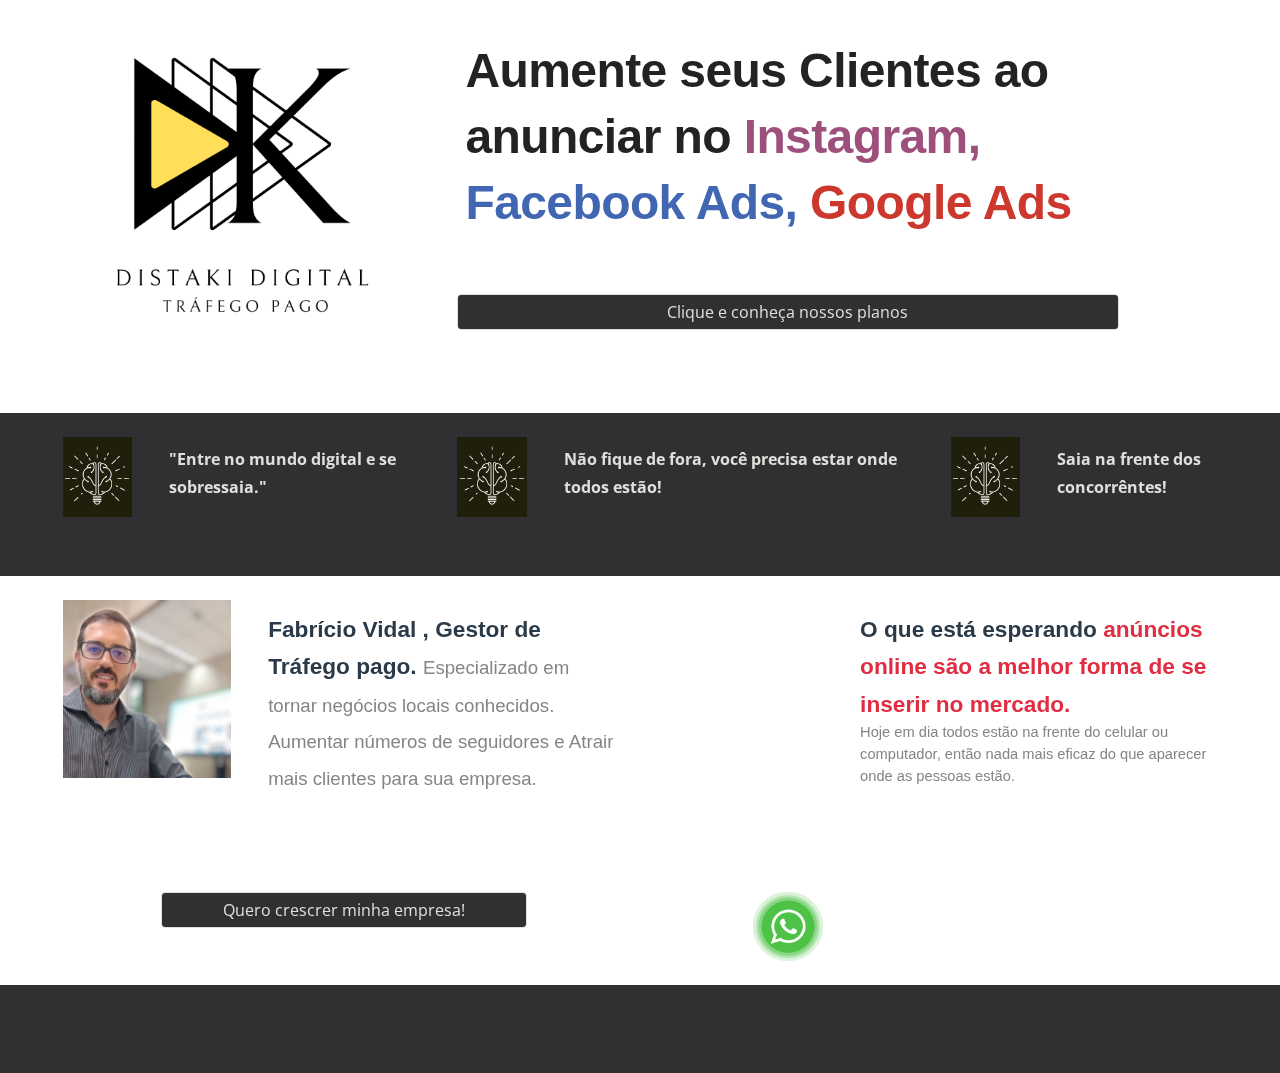
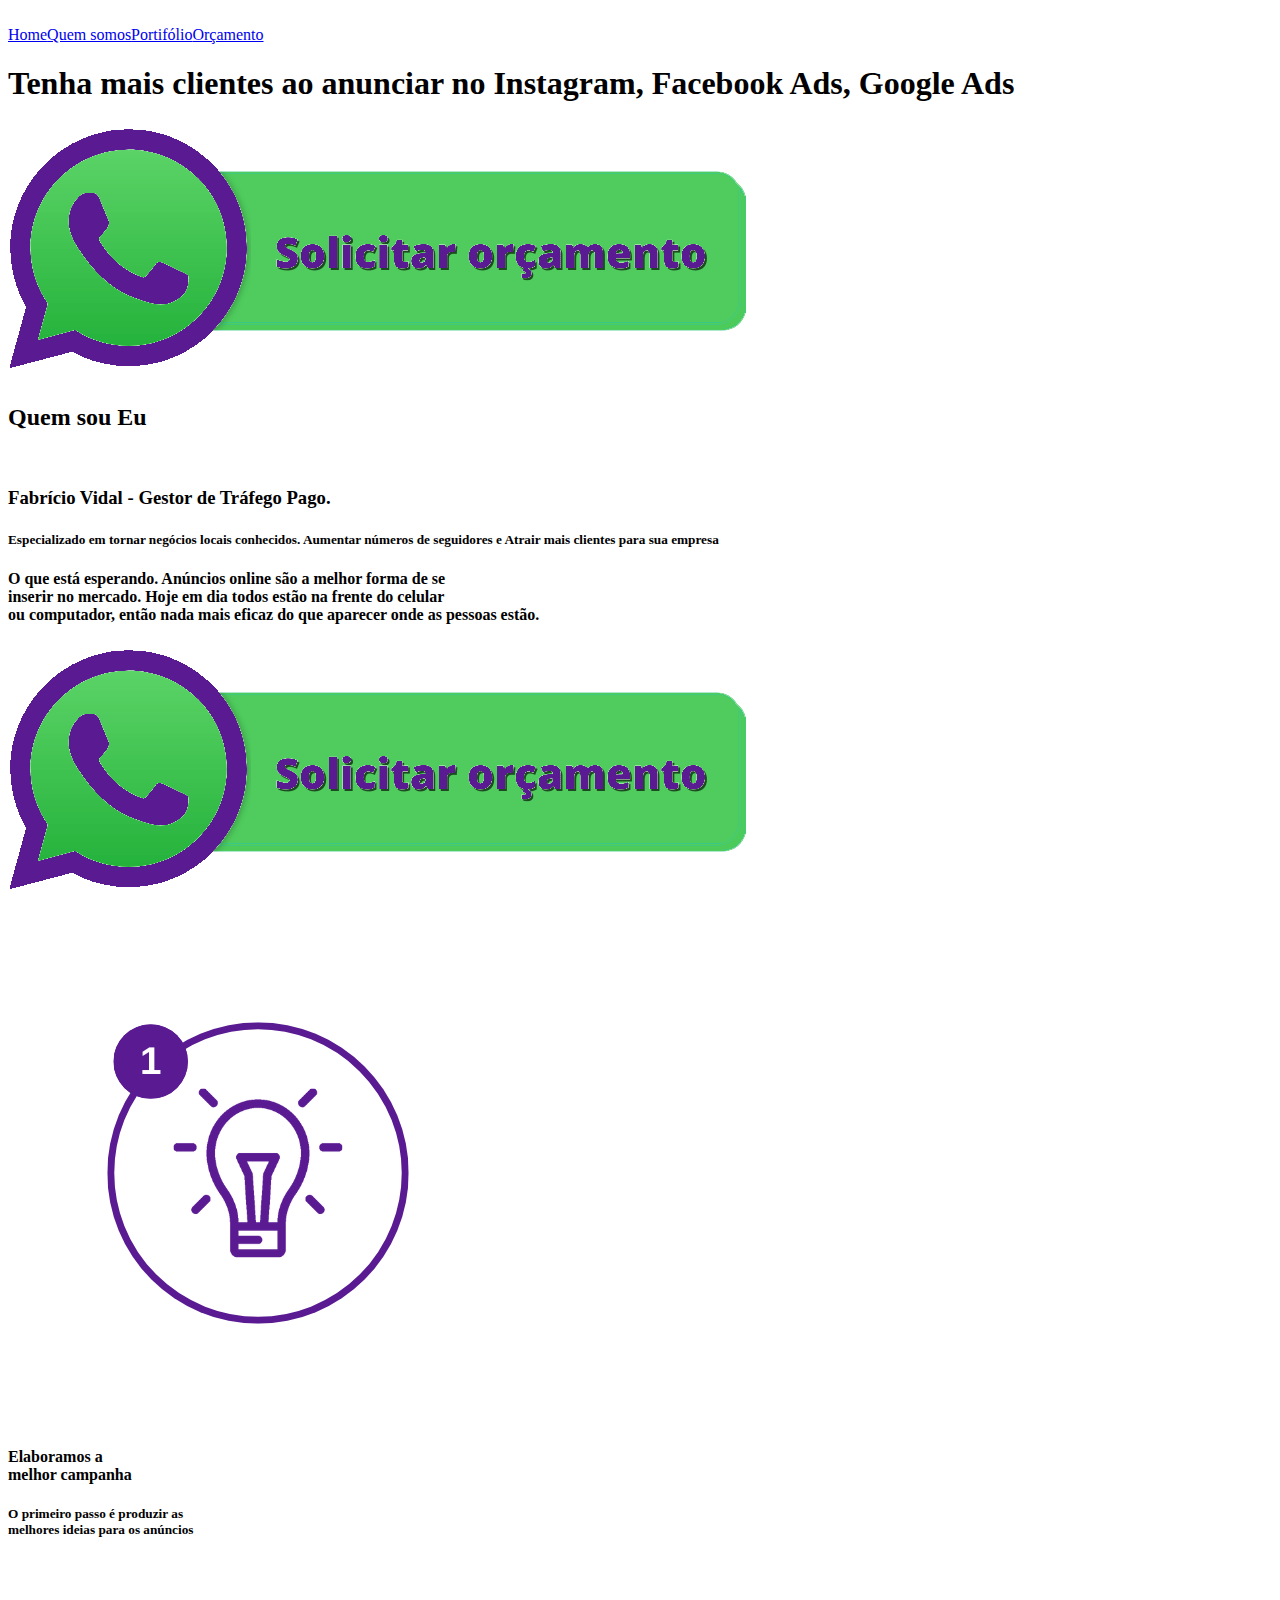
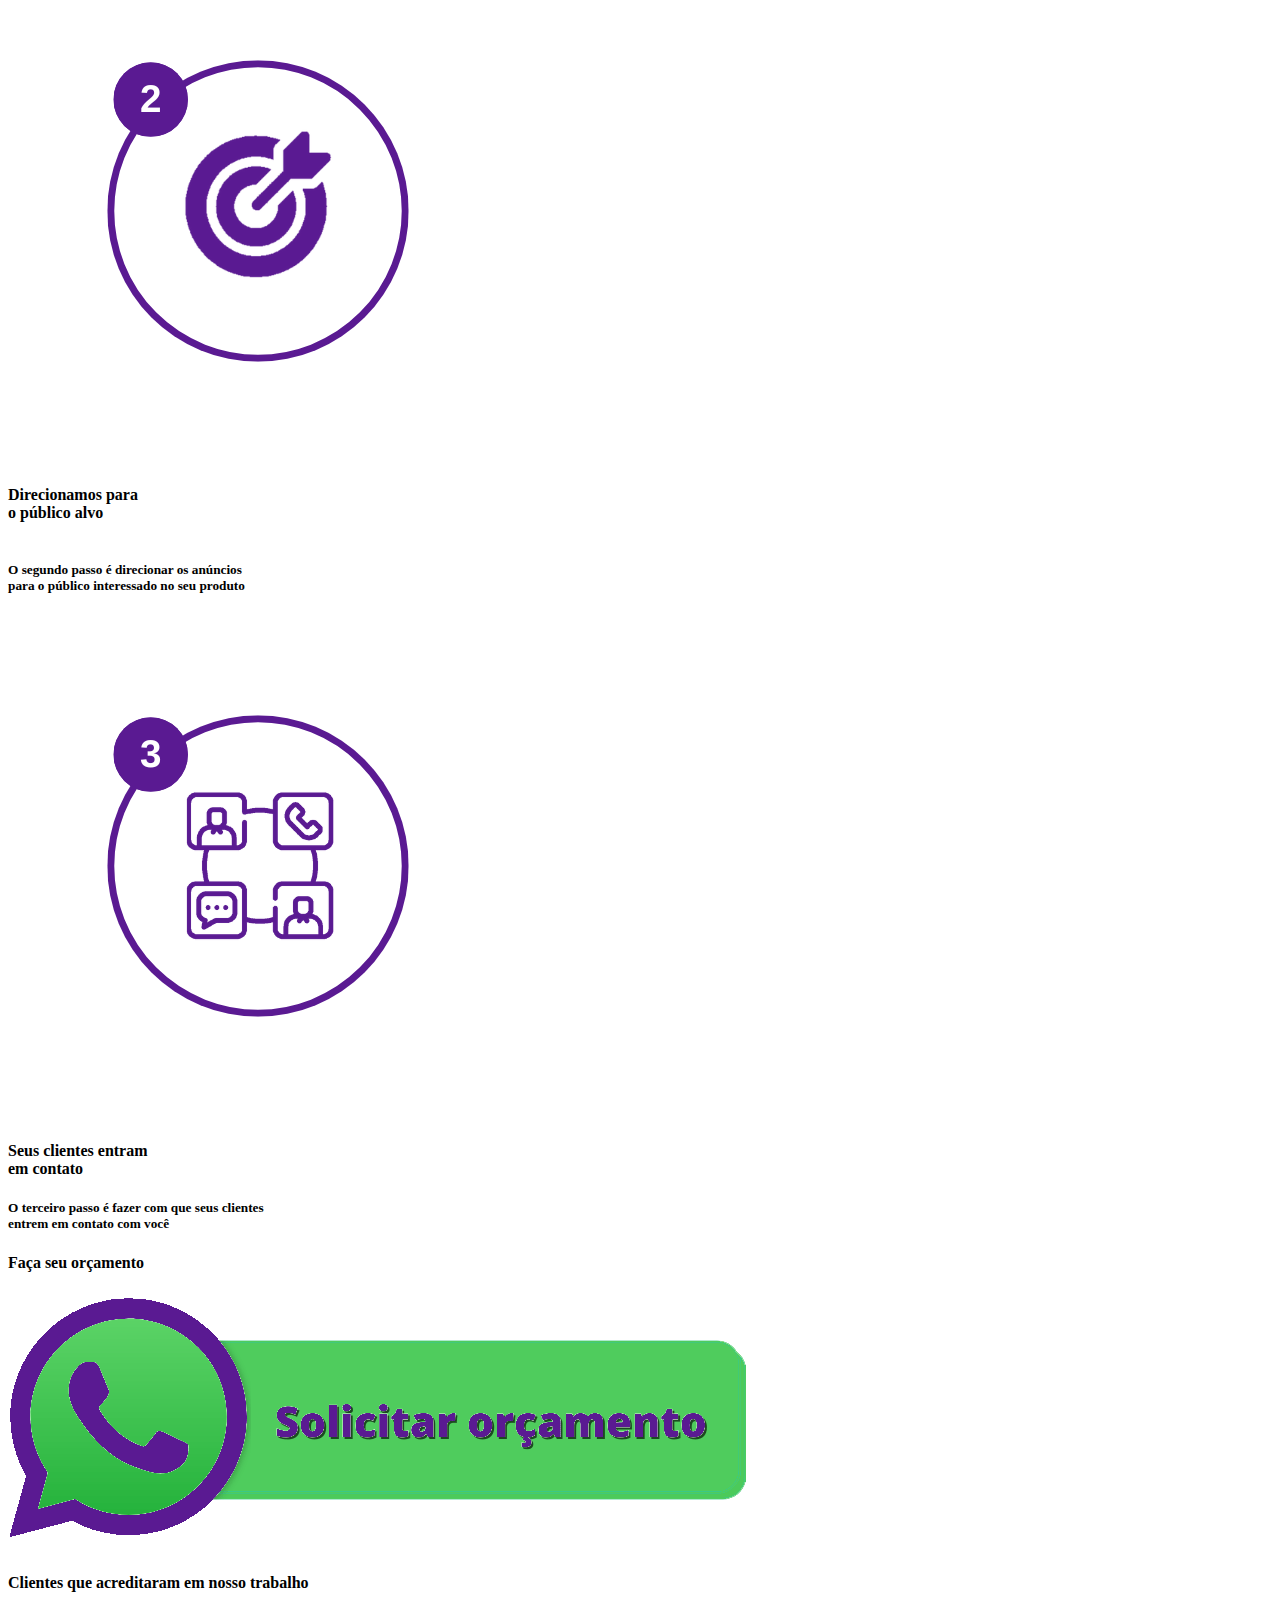
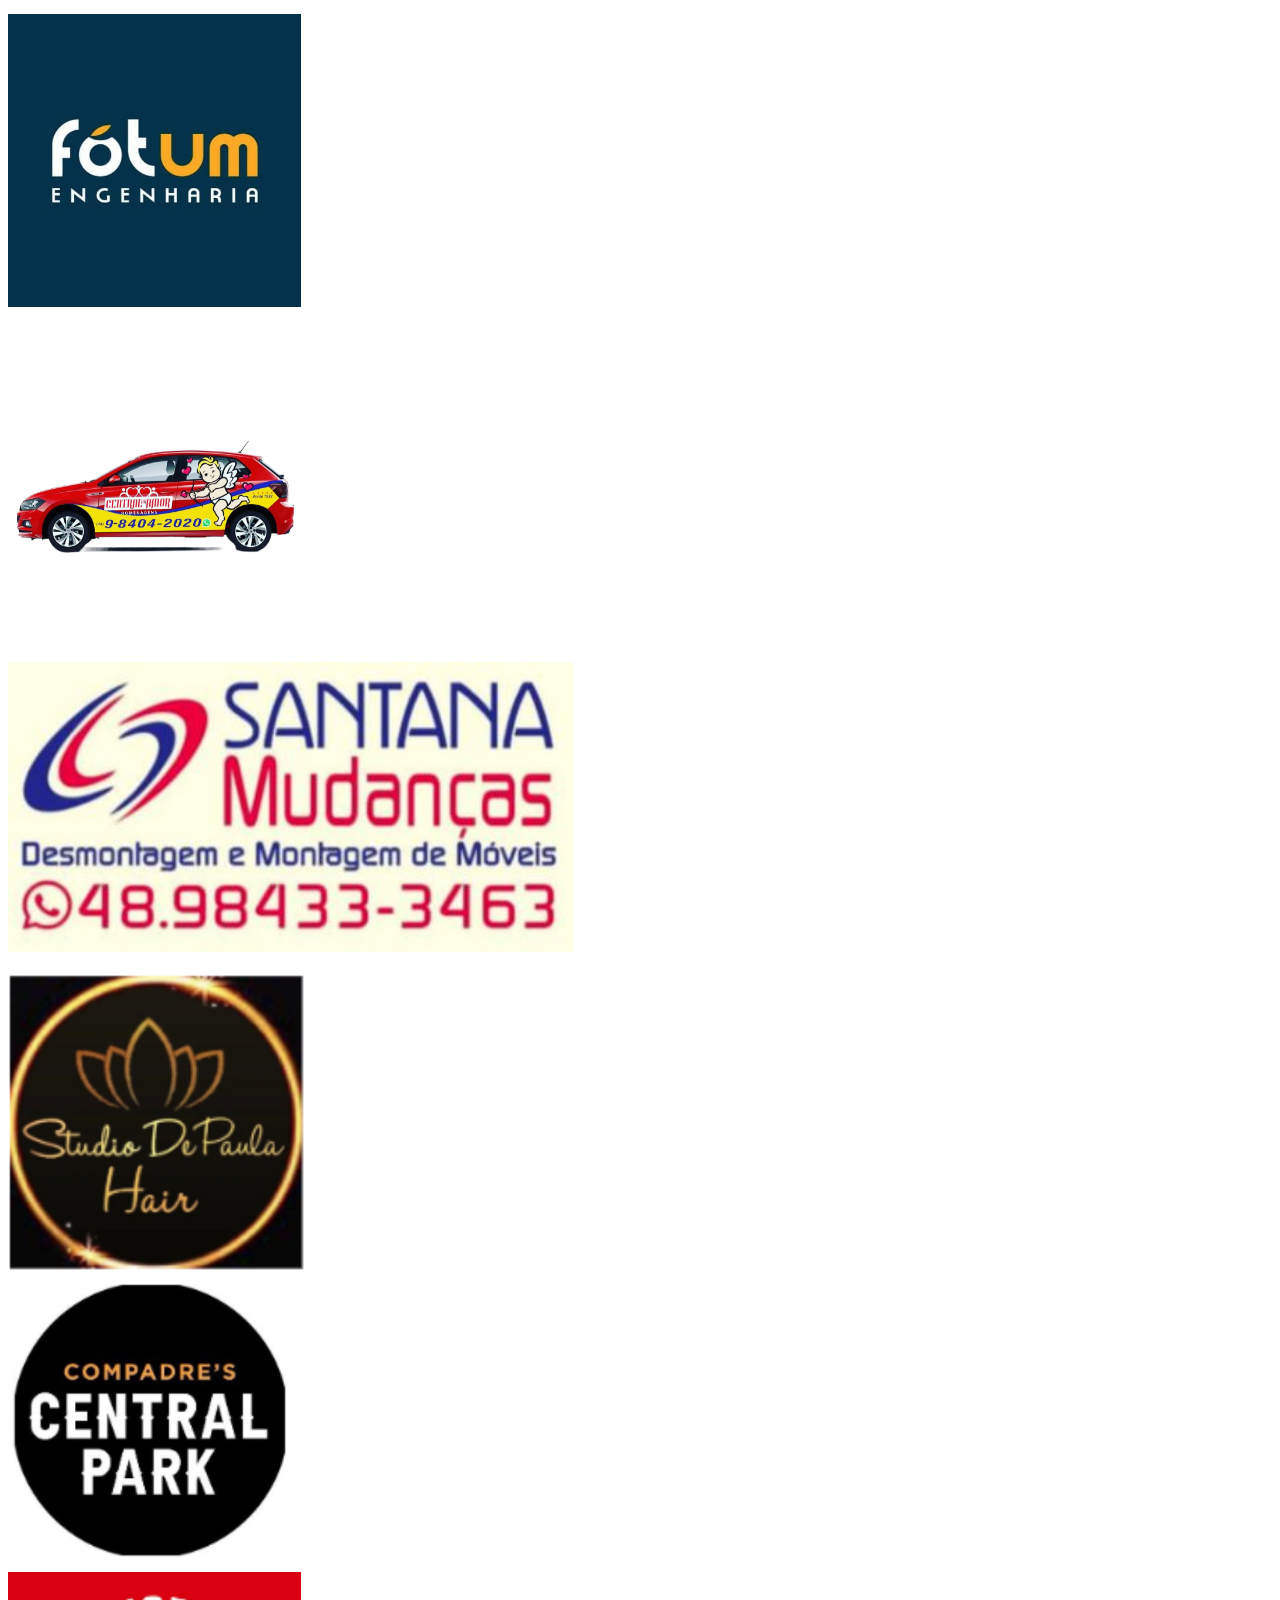
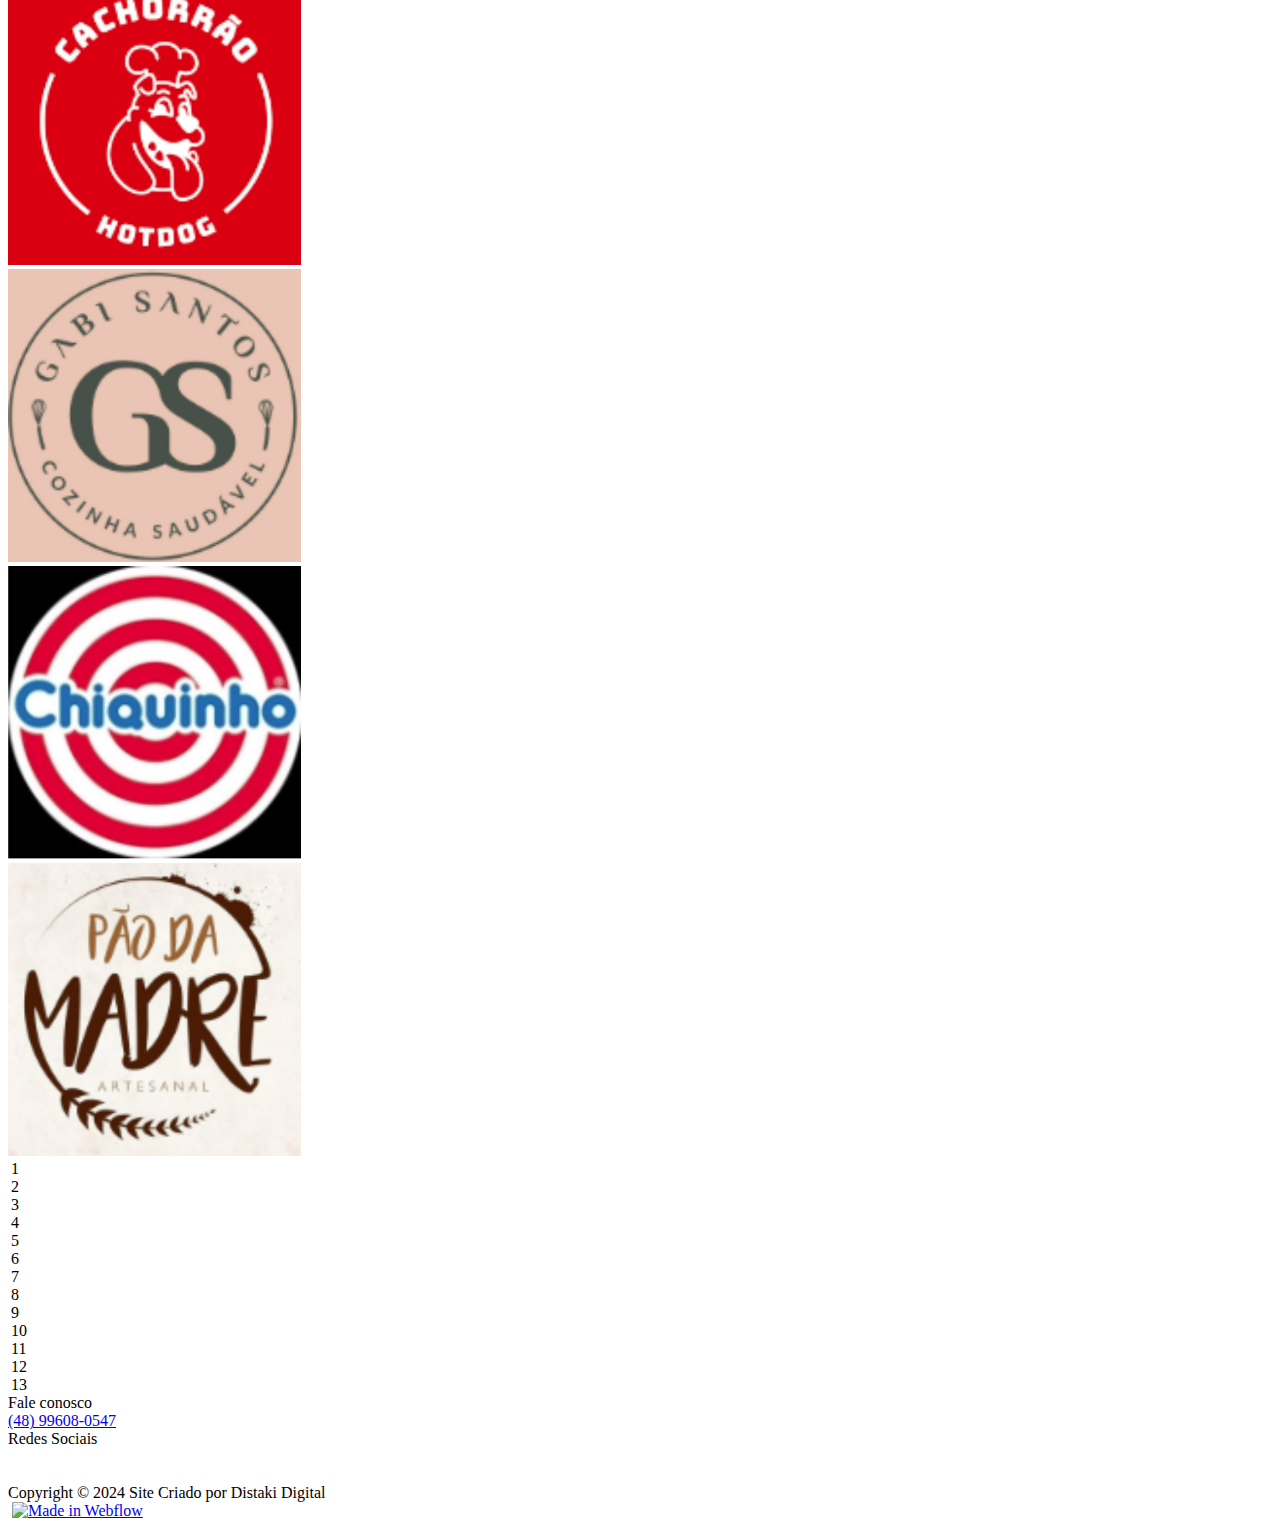
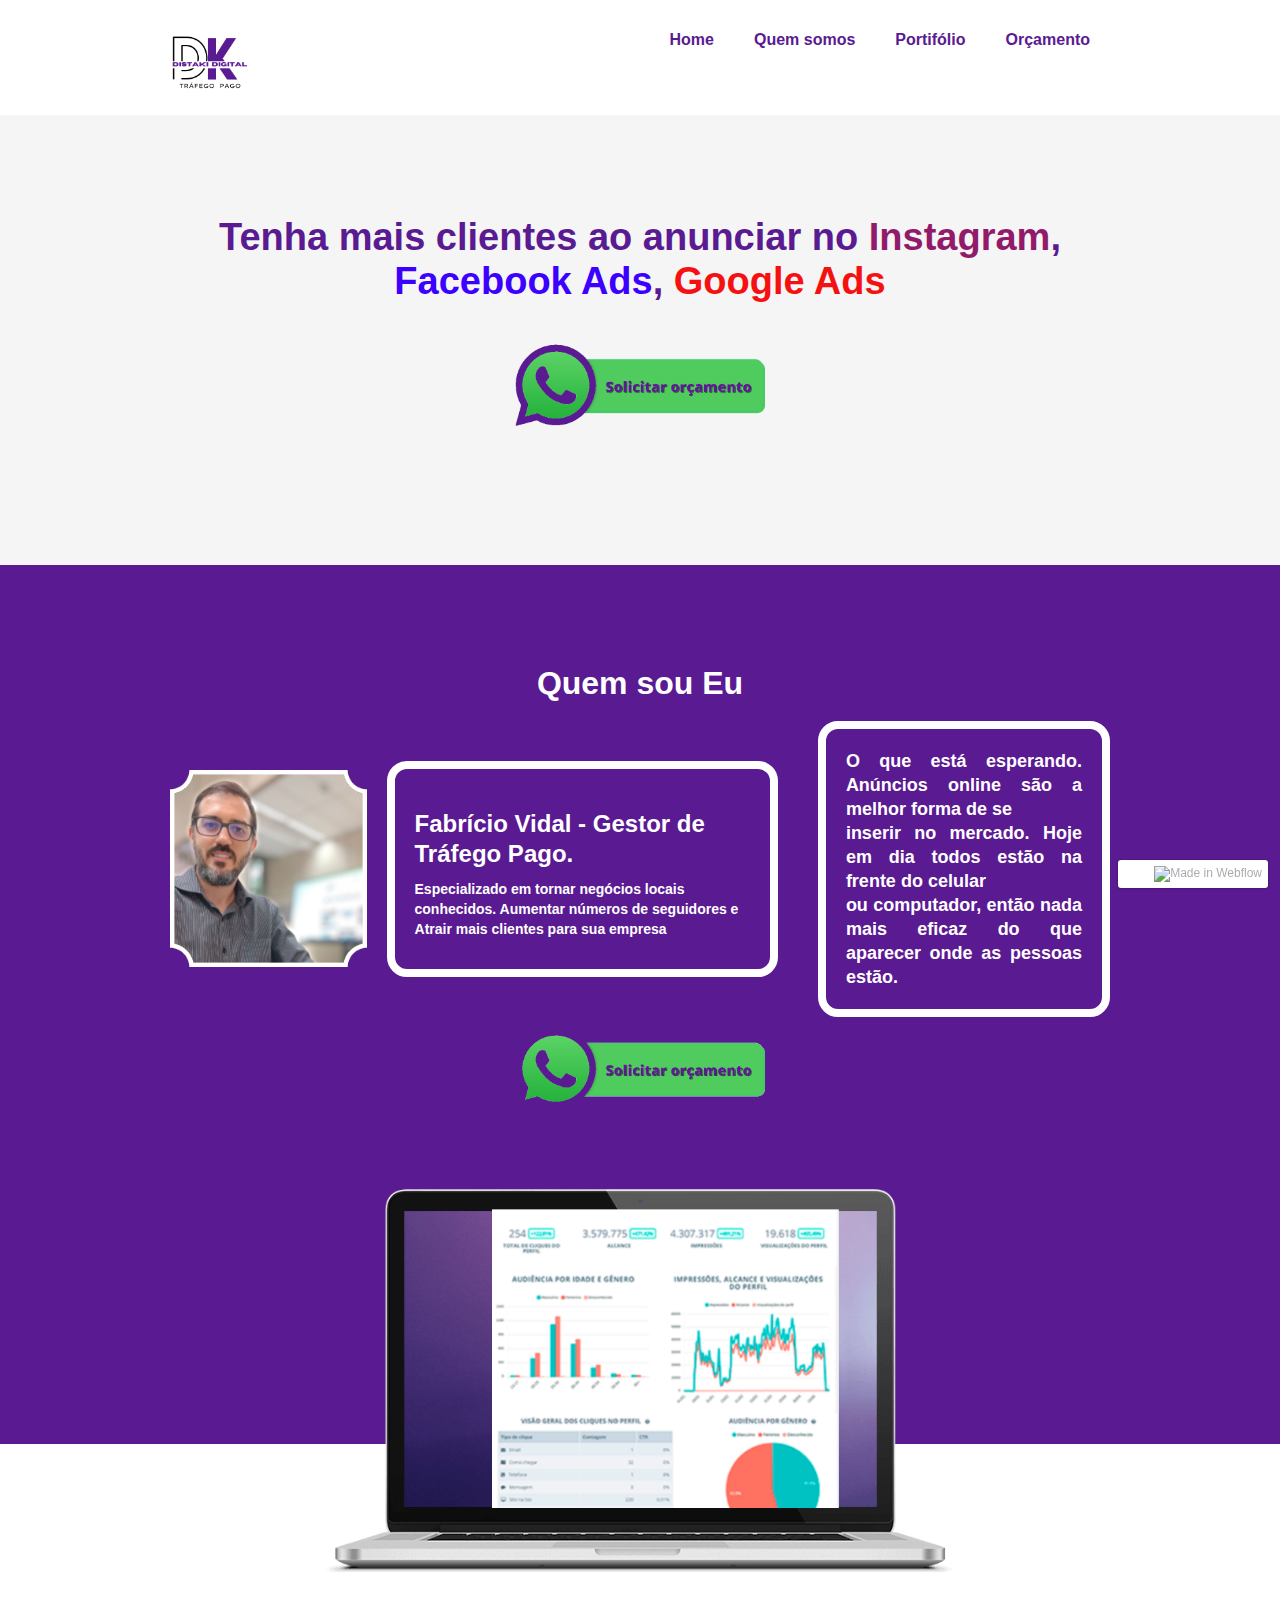
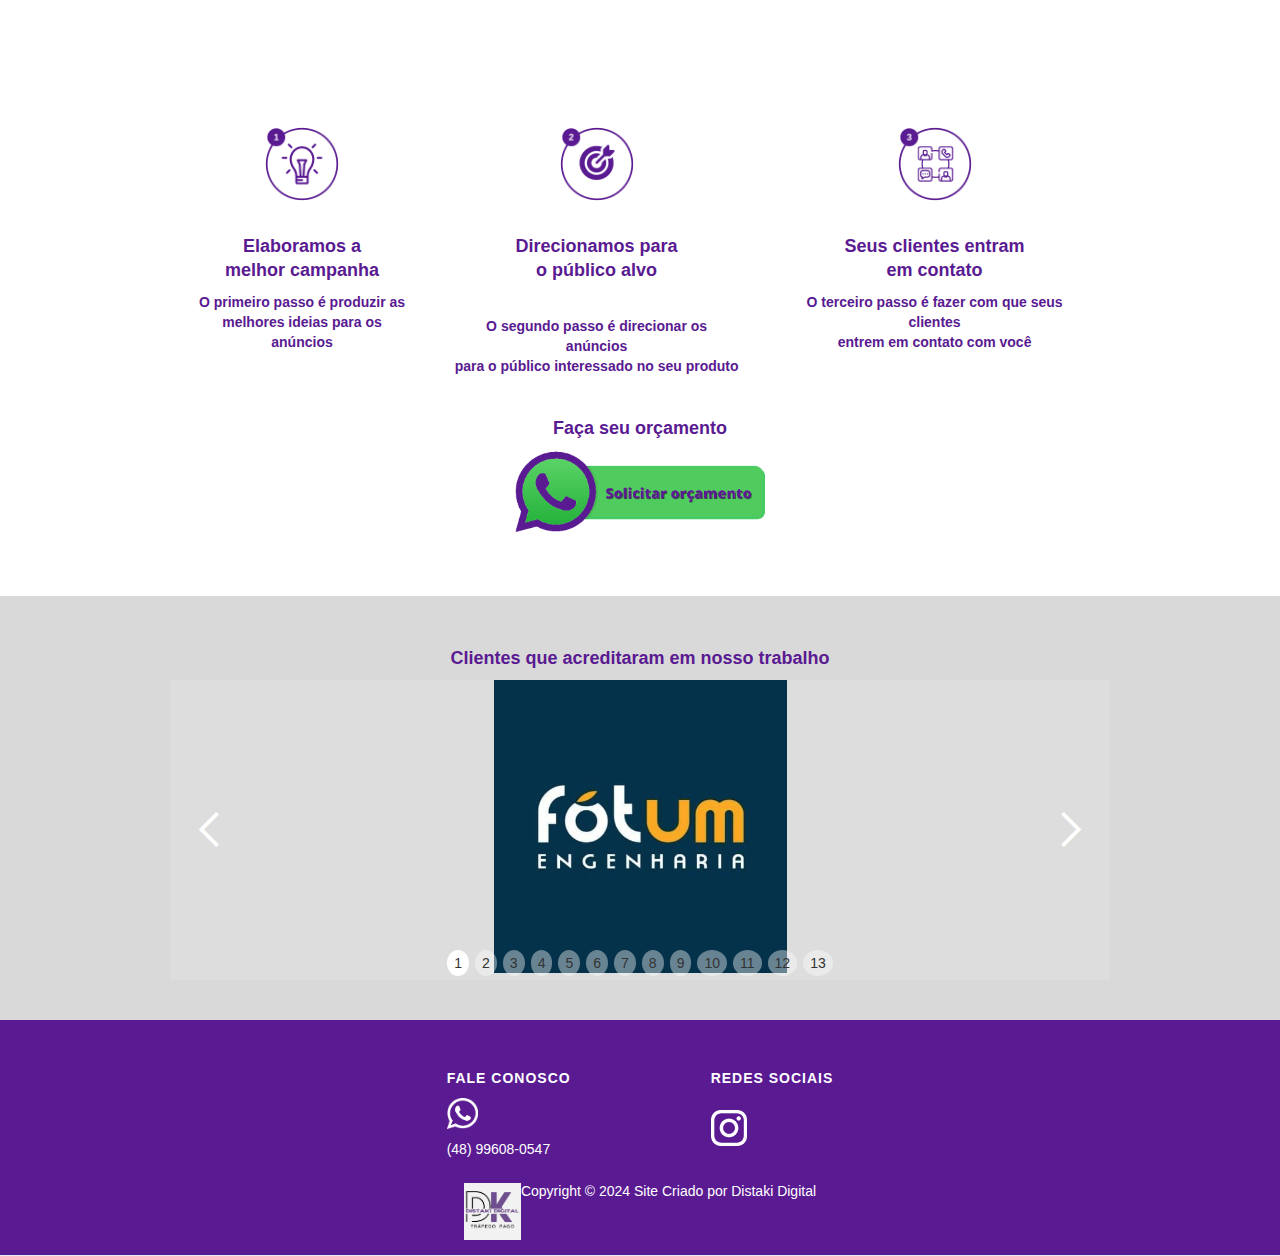
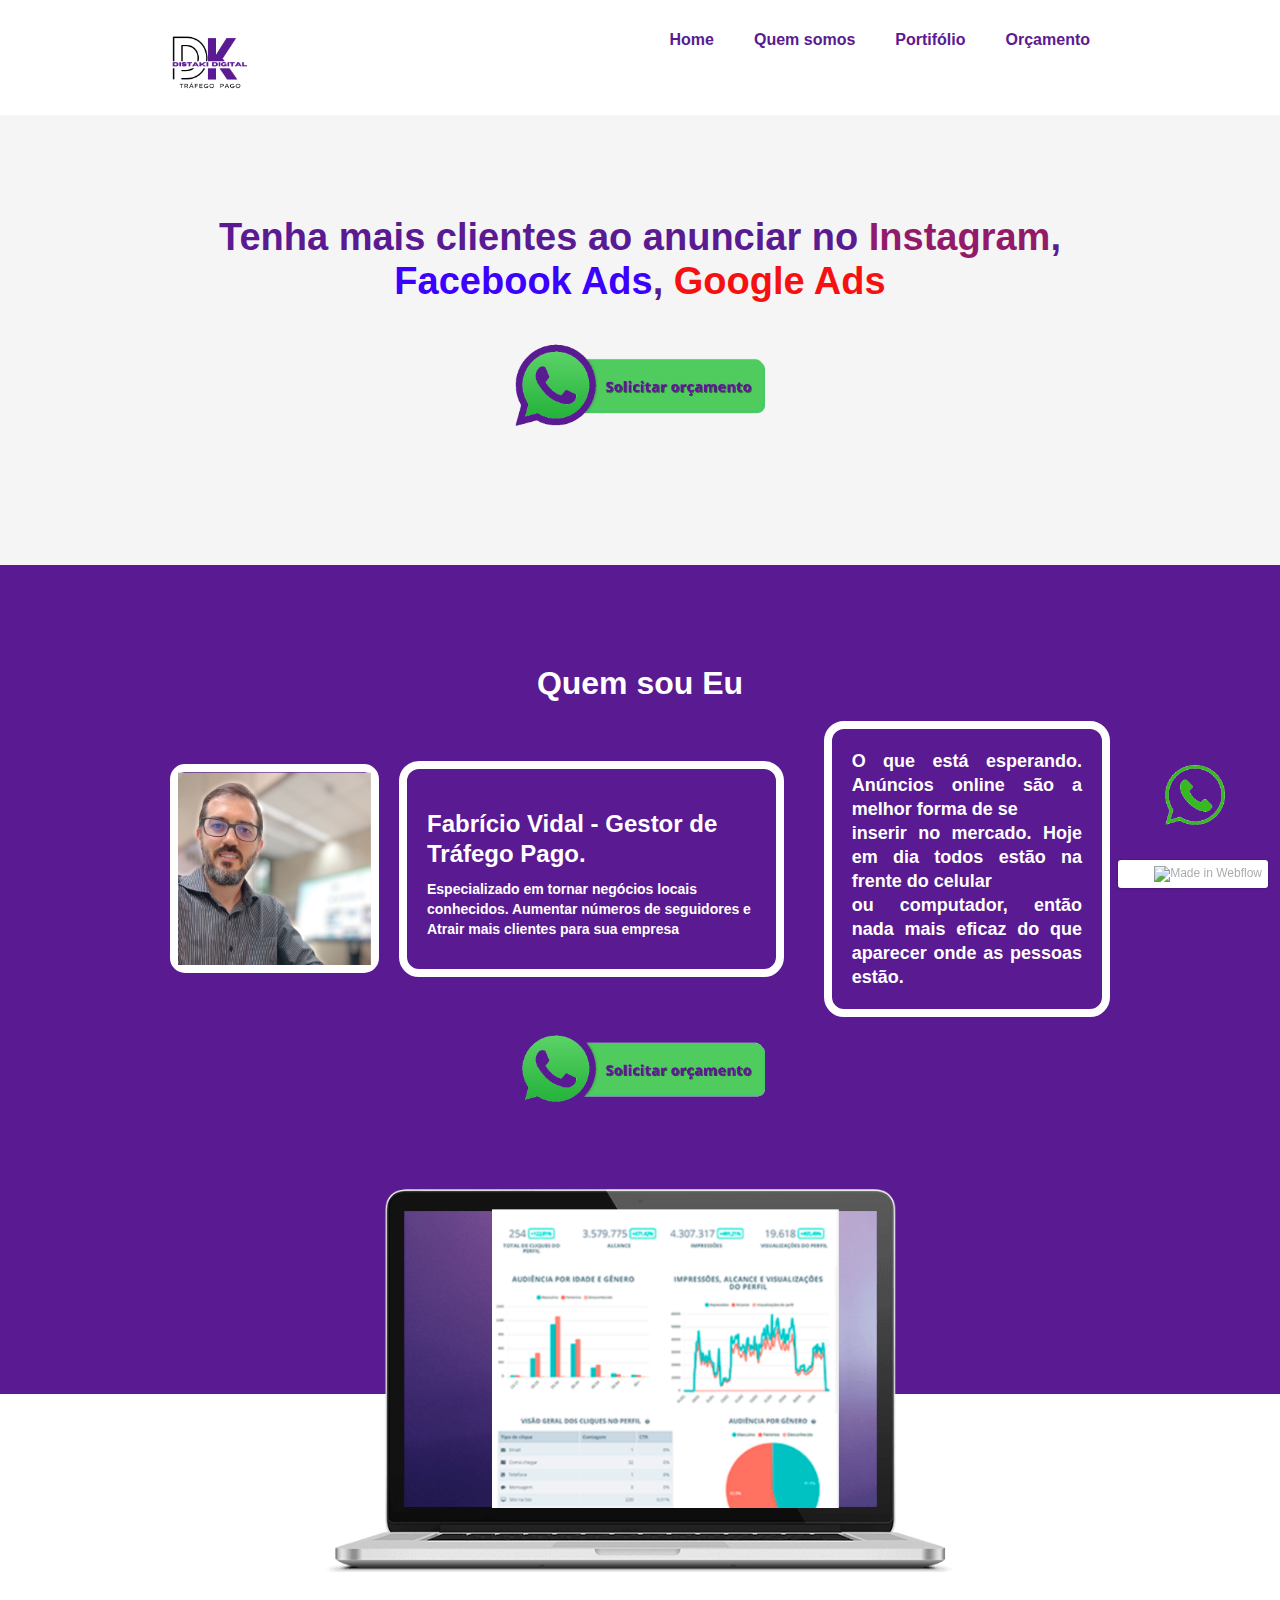
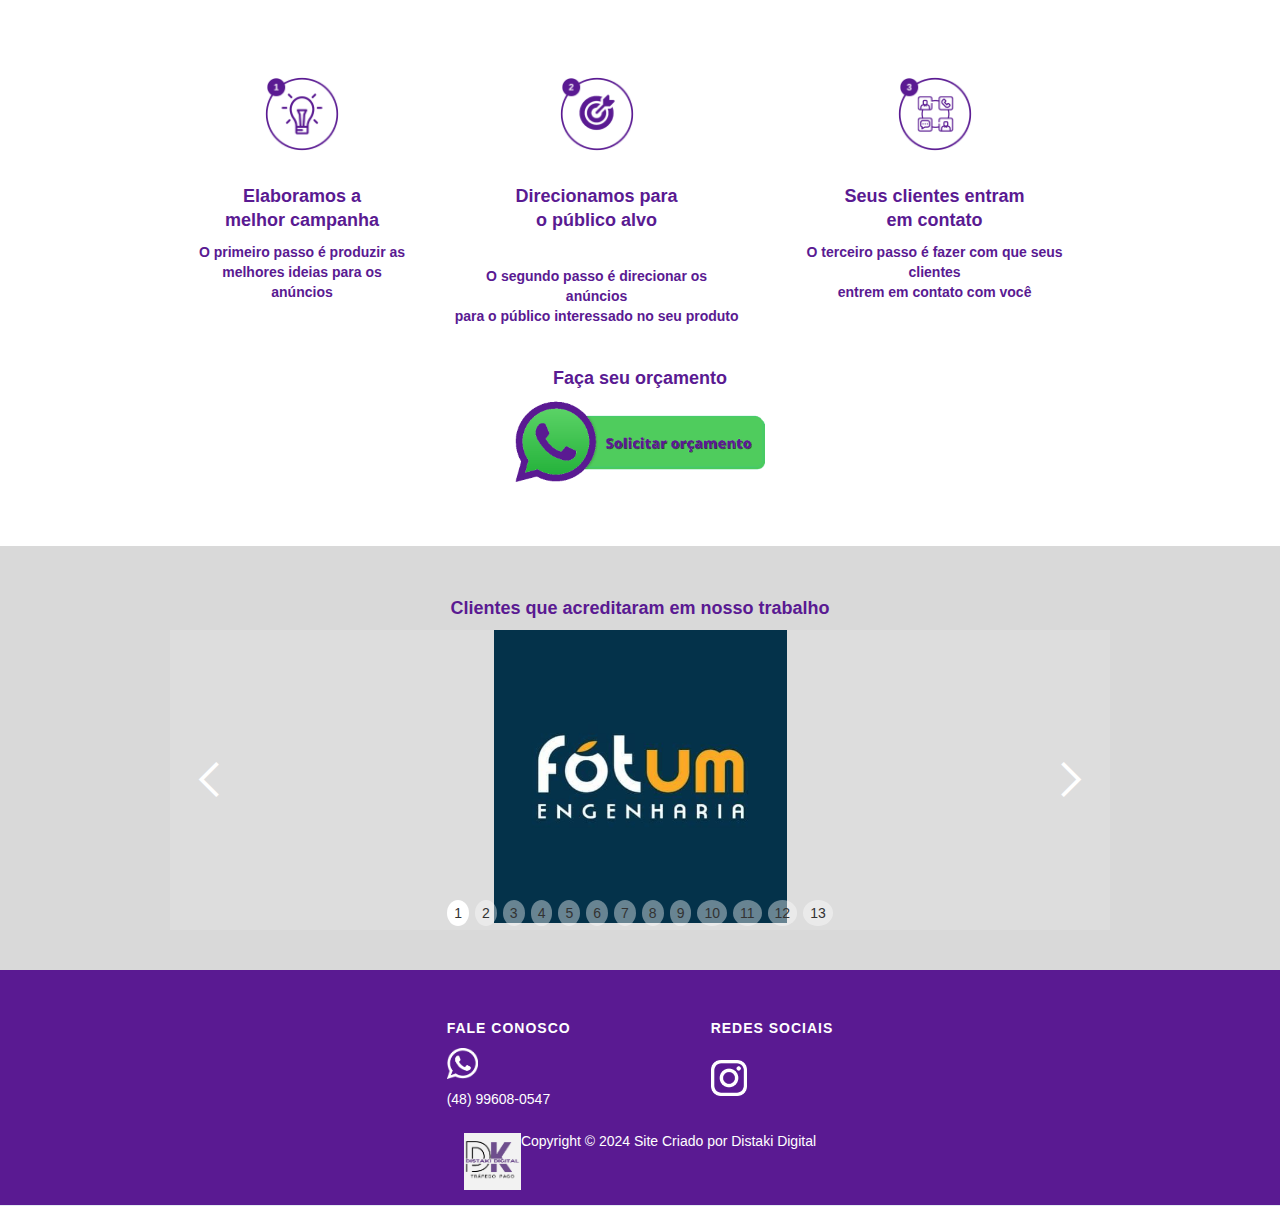
